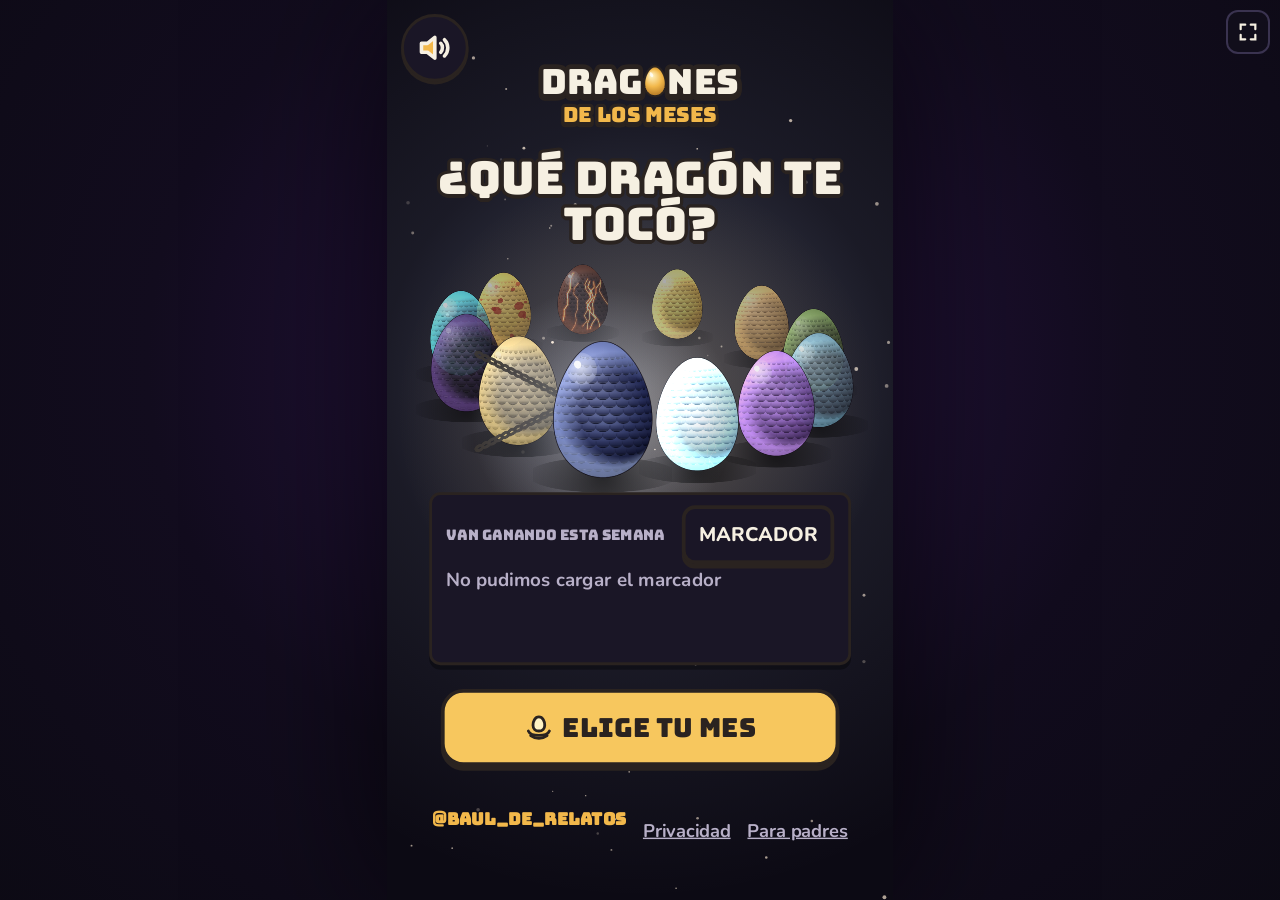
==== juego/index.html @ bd9e28d8 "Ciudad: solo flechas para subir y bajar, sin botón Frases (las frases rápidas están en el chat) Co-A" ====
<!doctype html>
<html lang="es">
<head>
<meta charset="utf-8">
<meta name="viewport" content="width=device-width, initial-scale=1, viewport-fit=cover">
<title>Dragones de los Meses</title>
<meta name="description" content="Tu mes de nacimiento decide tu dragón. Abre tu huevo, forja tu arma y pelea por tu mes.">
<meta name="theme-color" content="#0C0A14">
<meta property="og:title" content="¿Qué dragón te tocó?">
<meta property="og:description" content="Elige tu mes, abre tu huevo y comparte tu dragón.">
<meta property="og:type" content="website">
<meta property="og:url" content="https://baul-de-relatos.vercel.app/juego/">
<meta property="og:image" content="https://baul-de-relatos.vercel.app/juego/vista-previa.png">
<meta property="og:image:width" content="1200">
<meta property="og:image:height" content="630">
<meta name="twitter:card" content="summary_large_image">
<link rel="icon" href="icono.svg" type="image/svg+xml">
<link rel="apple-touch-icon" href="icono-180.png">
<link rel="manifest" href="manifest.webmanifest">
<style>
@font-face{font-family:Bungee;font-weight:400;font-display:swap;src:url([data-uri]) format("woff2")}
@font-face{font-family:Nunito;font-weight:400 900;font-display:swap;src:url([data-uri]) format("woff2")}
:root { --fondo: #0C0A14; --panel: #1A1626; --tinta: #2A2320; --crema: #F6F0E2; --gris: #B8B0C8; --oro: #F2B84B; --ok: #7BE06A; --aviso: #FF6E5A; --acento: #F2B84B; --franja: 0px; }
* { box-sizing: border-box; -webkit-tap-highlight-color: transparent; }
html, body { margin: 0; height: 100%; background: var(--fondo); color: var(--crema); font-family: Nunito, system-ui, sans-serif; overflow: hidden; overscroll-behavior: none; touch-action: manipulation; -webkit-user-select: none; user-select: none; }
#marco { position: fixed; inset: 0 0 var(--franja) 0; display: flex; align-items: center; justify-content: center; gap: 48px; padding: env(safe-area-inset-top) env(safe-area-inset-right) 0 env(safe-area-inset-left); }
#franja { position: fixed; left: 0; right: 0; bottom: 0; height: var(--franja); } /* reservada para la etapa 2 (docs/04 sección 9); hoy vacía */
#escena { position: relative; flex: none; overflow: hidden; background: var(--fondo); }
#lienzo { position: absolute; inset: 0; width: 100%; height: 100%; display: block; }
#ui { position: absolute; left: 0; top: 0; width: 1080px; height: 1920px; transform-origin: 0 0; font-size: 48px; line-height: 1.25; }
.lado { display: none; max-width: 340px; }
@media (min-width: 1024px) {
  #escena { border: 6px solid var(--tinta); border-radius: 28px; box-shadow: 0 0 0 3px #3A3350, 0 30px 80px rgba(0,0,0,.6); }
  .lado { display: block; }
  .lado h1 { font: 400 40px/1.05 Bungee, sans-serif; margin: 0 0 12px; }
  .lado h1 span { color: var(--oro); }
  .lado p { color: var(--gris); font-size: 18px; margin: 8px 0; }
  .lado .web { font: 400 20px Bungee, sans-serif; color: var(--oro); }
}
#gira { display: none; position: fixed; inset: 0; z-index: 9; background: var(--fondo); align-items: center; justify-content: center; font: 400 28px Bungee, sans-serif; text-align: center; padding: 24px; }
@media (orientation: landscape) and (max-height: 480px) and (pointer: coarse) { #gira { display: flex; } }

/* ----- piezas de interfaz (unidades lógicas de 1080 × 1920) ----- */
#ui > * { position: absolute; }
.b { font: 400 56px/1 Bungee, sans-serif; color: var(--tinta); background: var(--oro); border: 8px solid var(--tinta); border-radius: 999px; padding: 34px 56px 30px; box-shadow: 0 10px 0 var(--tinta); cursor: pointer; text-transform: uppercase; display: inline-flex; align-items: center; justify-content: center; gap: 20px; min-height: 144px; white-space: nowrap; }
.b:active, .b.pulsado { transform: translateY(6px); box-shadow: 0 4px 0 var(--tinta); }
.b:focus-visible, .ico:focus-visible, .celda:focus-visible, .nav button:focus-visible, .enlace:focus-visible, .toque:focus-visible { outline: 8px solid #fff; outline-offset: 6px; }
.b.sec { background: var(--panel); color: var(--crema); }
.b.mes { background: var(--acento); }
.b.chico { font-size: 44px; padding: 26px 40px 22px; min-height: 144px; }
.b[disabled] { opacity: .5; }
.b svg { width: 60px; height: 60px; flex: none; }
.b.sec svg { stroke: var(--crema); }
.centro { left: 50%; transform: translateX(-50%); }
.centro:active, .centro.pulsado { transform: translateX(-50%) translateY(6px); }
.fila { left: 60px; right: 60px; display: flex; gap: 28px; justify-content: center; }
.fila .b { flex: 1; padding-left: 20px; padding-right: 20px; }
.titulo { left: 40px; right: 40px; text-align: center; font: 400 96px/1.02 Bungee, sans-serif; text-transform: uppercase; color: var(--crema); -webkit-text-stroke: 14px var(--tinta); paint-order: stroke fill; text-shadow: 0 10px 0 var(--tinta); margin: 0; }
.titulo.med { font-size: 72px; } .titulo.peq { font-size: 56px; -webkit-text-stroke-width: 10px; }
.titulo .oro, .oro { color: var(--oro); } .acento { color: var(--acento); }
.txt { left: 70px; right: 70px; text-align: center; font-weight: 700; text-shadow: 0 3px 0 rgba(0,0,0,.6); }
p.txt { margin: 0; }
.sub { color: var(--gris); }
.enlace { background: none; border: 0; font: 700 48px Nunito, sans-serif; color: var(--gris); text-decoration: underline; cursor: pointer; padding: 24px 28px; min-height: 144px; }
.panel { background: var(--panel); border: 6px solid var(--tinta); border-radius: 24px; padding: 30px 36px; box-shadow: 0 10px 0 rgba(0,0,0,.35); }
.ico { width: 144px; height: 144px; border-radius: 50%; background: var(--panel); border: 6px solid var(--tinta); display: flex; align-items: center; justify-content: center; cursor: pointer; padding: 0; box-shadow: 0 6px 0 var(--tinta); }
.ico svg { width: 76px; height: 76px; stroke: var(--crema); } .ico svg path[fill="currentColor"] { fill: var(--oro); }
.toque { background: none; border: 0; cursor: pointer; padding: 0; border-radius: 40px; }
.aparece { animation: aparece .28s cubic-bezier(.2,1.4,.4,1) both; }
@keyframes aparece { from { opacity: 0; scale: .8; } to { opacity: 1; scale: 1; } }
.late { animation: late 1s ease-in-out infinite; } @keyframes late { 50% { scale: 1.05; } }

/* barra inferior */
.nav { left: 0; right: 0; bottom: 0; height: 190px; display: flex; background: rgba(18,15,28,.96); border-top: 6px solid var(--tinta); }
.nav button { flex: 1; background: none; border: 0; color: var(--gris); font: 400 34px Bungee, sans-serif; display: flex; flex-direction: column; align-items: center; justify-content: center; gap: 8px; cursor: pointer; text-transform: uppercase; }
.nav svg { width: 72px; height: 72px; stroke: var(--gris); } .nav svg path[fill="currentColor"] { fill: #4A4360; }
.nav button.activo { color: var(--oro); } .nav button.activo svg { stroke: var(--tinta); } .nav button.activo svg path[fill="currentColor"] { fill: var(--oro); } .nav button.activo svg path[fill="none"] { stroke: var(--oro); }
.nav button { min-width: 0; font-size: 30px; }

/* estadísticas */
.stats { left: 90px; right: 90px; display: grid; gap: 18px; }
.stat { display: grid; grid-template-columns: 300px 1fr 110px; align-items: center; gap: 20px; font: 400 44px Bungee, sans-serif; }
.stat .pista { height: 44px; background: #0C0A14; border: 5px solid var(--tinta); border-radius: 22px; overflow: hidden; }
.stat .rell { height: 100%; width: 0; background: var(--acento); border-radius: 16px; transform-origin: left center; animation: llenar .4s cubic-bezier(.2,.8,.2,1) both; }
@keyframes llenar { from { transform: scaleX(0); } }
.stat .num { text-align: right; } .stat .ins { color: var(--oro); }

/* marcador */
.lista { left: 40px; right: 40px; display: grid; gap: 8px; }
.fm { display: grid; grid-template-columns: 64px 288px 1fr 170px; align-items: center; gap: 14px; height: 82px; padding: 0 18px; border-radius: 20px; font: 400 40px Bungee, sans-serif; background: rgba(26,22,38,.82); border: 5px solid transparent; }
.fm.mio { border-color: var(--oro); background: #2A2238; box-shadow: 0 0 40px rgba(242,184,75,.35); }
.fm canvas { width: 52px; height: 64px; } .fm .pista { height: 34px; background: #0C0A14; border-radius: 17px; overflow: hidden; }
.fm .rell { height: 100%; width: 0; border-radius: 17px; transition: width .8s cubic-bezier(.2,.8,.2,1); } .fm .pts { text-align: right; }
.fm.pulso { animation: late .5s 1; }

/* cuadrículas */
.grid3 { left: 50px; right: 50px; display: grid; grid-template-columns: repeat(3, 1fr); gap: 22px; }
.celda { position: relative; background: rgba(26,22,38,.9); border: 8px solid #3A3350; border-radius: 26px; padding: 0 0 12px; cursor: pointer; color: var(--crema); font: 400 32px/1.1 Bungee, sans-serif; text-transform: uppercase; display: flex; flex-direction: column; align-items: center; overflow: hidden; min-height: 150px; }
.celda canvas { width: 100%; aspect-ratio: 1; display: block; } .celda.vacia canvas { filter: brightness(0) drop-shadow(0 0 2px #5A5270); opacity: .7; }
.celda .rz { font-size: 28px; padding: 4px 14px; border-radius: 12px; color: #fff; margin-top: 4px; } .celda.vacia .rz { background: none; color: var(--gris); }
.celda .falta { position: absolute; top: 8px; right: 8px; background: var(--oro); color: var(--tinta); font-size: 24px; padding: 4px 12px; border-radius: 12px; }
.celda.uso { box-shadow: 0 0 0 6px var(--oro); }
.pest { left: 50px; right: 50px; display: flex; gap: 20px; } .pest .b { flex: 1; }
.album-grid { max-height: 1190px; overflow: auto; padding: 8px; touch-action: pan-y; }
.album-grid .celda { min-height: 0; }
.album-grid canvas { aspect-ratio: 300 / 220; }

/* hojas (menú, código, probabilidades, privacidad…) */
.velo { inset: 0; background: rgba(6,5,10,.82); z-index: 5; display: flex; align-items: flex-end; }
.hoja { position: relative; width: 100%; max-height: 1700px; background: var(--panel); border-top: 8px solid var(--tinta); border-radius: 48px 48px 0 0; padding: 50px 60px 70px; overflow-y: auto; animation: sube .25s ease-out both; -webkit-user-select: text; user-select: text; }
@keyframes sube { from { translate: 0 100%; } }
.hoja h2 { font: 400 64px/1.05 Bungee, sans-serif; margin: 0 150px 30px 0; text-transform: uppercase; color: var(--oro); }
.hoja h3 { font: 400 44px Bungee, sans-serif; margin: 34px 0 8px; color: var(--crema); text-transform: uppercase; }
.hoja p { margin: 0 0 14px; color: var(--crema); } .hoja .ico { position: absolute; right: 50px; top: 40px; }
.hoja .col { display: grid; gap: 26px; margin-top: 20px; } .hoja .b { width: 100%; }
.hoja table { width: 100%; border-collapse: collapse; font-size: 46px; } .hoja td, .hoja th { padding: 16px 10px; text-align: left; border-bottom: 3px solid #2E2842; } .hoja td:last-child, .hoja th:last-child { text-align: right; font-family: Bungee, sans-serif; }
.hoja .punto { display: inline-block; width: 36px; height: 36px; border-radius: 10px; margin-right: 18px; vertical-align: -4px; border: 4px solid var(--tinta); }
.campo { width: 100%; font: 400 64px Bungee, sans-serif; text-align: center; text-transform: uppercase; padding: 28px; border-radius: 24px; border: 8px solid var(--tinta); background: #0C0A14; color: var(--crema); letter-spacing: 6px; -webkit-user-select: text; user-select: text; }
.campo.txt2 { font: 700 48px Nunito, sans-serif; letter-spacing: 0; text-transform: none; position: absolute; left: 140px; right: 140px; width: auto; padding: 22px; }
.campo::placeholder { color: #6A6280; }
.aviso { left: 60px; right: 60px; text-align: center; font-size: 40px; color: var(--gris); background: rgba(12,10,20,.8); border-radius: 18px; padding: 12px 20px; }
.chip { font: 400 40px Bungee, sans-serif; background: rgba(12,10,20,.78); border: 5px solid var(--tinta); border-radius: 999px; padding: 14px 34px 10px; display: inline-flex; align-items: center; gap: 14px; }
.chip svg { width: 52px; height: 52px; } .chip svg path[fill="currentColor"] { fill: var(--oro); }
/* barra de batalla */
.bbar { left: 70px; right: 70px; height: 110px; background: #0C0A14; border: 8px solid var(--tinta); border-radius: 55px; overflow: hidden; }
.bbar .zona { position: absolute; top: 0; bottom: 0; background: var(--acento); opacity: .9; } .bbar .perf { position: absolute; top: 0; bottom: 0; background: var(--oro); }
.bbar .marca { position: absolute; top: -6px; bottom: -6px; width: 22px; margin-left: -11px; background: var(--crema); border: 5px solid var(--tinta); border-radius: 11px; left: 0; will-change: left; }
.rondas { left: 0; right: 0; display: flex; justify-content: center; gap: 22px; } .rondas i { width: 54px; height: 54px; border-radius: 50%; border: 6px solid var(--tinta); background: var(--panel); }
.rondas i.gana { background: var(--ok); } .rondas i.pierde { background: var(--aviso); } .rondas i.empata { background: var(--gris); }
.combatiente { margin: 0; background: rgba(12,10,20,.72); padding: 14px 22px; border-radius: 18px; font: 400 34px Bungee, sans-serif; }
.combatiente.rival { color: var(--gris); }
.tarjeta-img { height: 800px; border-radius: 24px; box-shadow: 0 12px 38px #0009; -webkit-touch-callout: default; }
a.b { text-decoration: none; }
.b[hidden] { display: none; }
[hidden] { display: none !important; }
.cria-acciones .b, .arena-acciones .b { font-size: 37px; min-width: 0; padding-inline: 12px; white-space: normal; text-align: center; }
.cria-selector { left: 85px; width: 910px; font: 800 47px Nunito, sans-serif; text-transform: none; letter-spacing: 0; }
.compartir-codigo { font: 800 44px Nunito, sans-serif; text-transform: none; letter-spacing: 0; }
.album-vacio { grid-column: 1 / -1; text-align: center; }
.grietas { left: 0; right: 0; display: flex; justify-content: center; gap: 24px; }
.grietas i { width: 56px; height: 56px; border-radius: 14px; rotate: 45deg; border: 6px solid #655471; background: #1A1626; }
.grietas i.lleno { background: var(--acento); border-color: #F6F0E2; box-shadow: 0 0 24px var(--acento); }
.vida-panel, .alerta-arena { left: 75px; right: 75px; border: 6px solid #3A3350; border-radius: 22px; background: #151120ed; padding: 16px 26px; }
.vida-panel > div:first-child { display: flex; justify-content: space-between; gap: 16px; font: 400 38px Bungee, sans-serif; }
.vida-barra { height: 24px; margin-top: 12px; background: #07060D; border-radius: 99px; overflow: hidden; }
.vida-relleno { height: 100%; background: var(--vida-color); transform-origin: left; transition: transform .12s linear; }
.alerta-arena { right: 75px; left: auto; min-width: 390px; max-width: 800px; font: 400 36px Bungee, sans-serif; color: #FF9D8B; }
.alerta-arena div { background: #FF6E5A; height: 12px; margin-top: 12px; transform-origin: left; }
.arena-acciones .en-recarga { opacity: .72; }
.arena-poder:not(:disabled) { background: #E89DFF; box-shadow: 0 10px 0 var(--tinta), 0 0 28px #E89DFF88; }
.sr { width: 1px; height: 1px; overflow: hidden; clip-path: inset(50%); }
.imgplan { inset: 0; z-index: 6; background: rgba(6,5,10,.94); display: flex; flex-direction: column; align-items: center; justify-content: center; gap: 30px; }
.imgplan img { height: 1380px; border-radius: 30px; -webkit-touch-callout: default; -webkit-user-select: auto; user-select: auto; }
@media (prefers-reduced-motion: reduce) { .aparece, .late, .hoja, .fm.pulso, .stat .rell { animation: none; } .fm .rell { transition: none; } }
.guerra-menu { left:76px;right:76px;display:grid;gap:27px;text-align:center;background:#151426d9;border-radius:36px;padding:42px }
.guerra-menu h1 { font:400 76px/1.04 Bungee,sans-serif;color:var(--oro);margin:0 }
.guerra-menu p { margin:0;color:var(--crema) }
.guerra-menu p:empty { display:none }
.guerra-menu .b { white-space:normal }
.guerra-menu { gap:18px }
.guerra-menu p { font-size:43px }
.guerra-grupo { display:grid;grid-template-columns:1fr 1fr;gap:14px }
.guerra-grupo .b { font-size:34px;padding-inline:10px }
.prestigio-boton { font-size:38px;max-width:980px }
.guerra-marcador { left:60px;right:60px;text-align:center;padding:26px;border-radius:30px;background:#0e1735e8;font:400 42px Bungee,sans-serif }
.guerra-aviso { padding:20px;background:#0e1735e8;border-radius:22px }
.guerra-mandos { left:66px;right:66px;display:flex;justify-content:space-between;gap:25px;align-items:center;touch-action:none }
.guerra-mandos > div:last-child { display:grid;grid-template-columns:repeat(2,1fr);gap:14px }
.guerra-mandos .b { font-size:38px;padding:20px;min-width:186px;touch-action:none }
.guerra-mandos .b:nth-child(3) { background:#48649e }
.guerra-mandos .b.guerra-ataque { background:#f6ad64;font-size:32px;padding-inline:10px }
.guerra-joystick { flex:0 0 255px;height:255px;border:8px solid #c8e3fa90;border-radius:50%;display:grid;place-items:center;background:#132044bd;touch-action:none }
.guerra-joystick i { display:grid;place-items:center;width:101px;height:101px;border-radius:50%;background:#a1d9f0;color:#162647;font-style:normal }
.ruleta-nido { justify-self:center;display:grid;place-items:center;width:245px;height:245px;border-radius:50%;border:14px solid var(--oro);background:conic-gradient(#733c93,#294b9b,#256e64,#733c93);font-size:108px }

/* ----- nido: cabecera, tesoro y mejoras ----- */
.hud { left: 0; right: 0; display: flex; justify-content: center; gap: 16px; }
.hud-chip { font-size: 38px; padding: 10px 26px 8px; color: var(--crema); } button.hud-chip { cursor: pointer; }
.hud-chip svg { width: 46px; height: 46px; } .hud-chip b { font-weight: 400; }
.barra-rango { left: 110px; right: 110px; text-align: center; font: 700 40px Nunito, sans-serif; color: var(--crema); text-shadow: 0 3px 0 #000a; }
.barra-rango .pista { height: 22px; background: #0C0A14; border: 4px solid var(--tinta); border-radius: 12px; overflow: hidden; margin-bottom: 6px; }
.barra-rango .rell { height: 100%; background: linear-gradient(90deg, var(--oro), #FFE9A8); transition: width .5s; }
.placa { left: 0; right: 0; display: flex; justify-content: center; align-items: center; gap: 18px; padding: 0 40px; }
.placa-nombre { font: 400 44px/1.05 Bungee, sans-serif; text-transform: uppercase; -webkit-text-stroke: 10px var(--tinta); paint-order: stroke fill; text-align: center; min-width:0 }
.placa .nivel-chip { flex:none }
.nivel-chip { flex: none; font-size: 34px; padding: 8px 22px 5px; background: var(--oro); color: var(--tinta); }
button.nivel-chip { cursor:pointer;border:4px solid #241829 }
button.nivel-chip:focus-visible { outline:6px solid white;outline-offset:4px }
.tesoro { display: flex; align-items: center; gap: 24px; padding: 20px 26px; }
.tesoro-info { flex: 1; min-width: 0; display: grid; gap: 8px; font-size: 40px; }
.tesoro-linea { display: flex; align-items: center; gap: 14px; font: 400 38px Bungee, sans-serif; text-transform: uppercase; }
.tesoro-linea b { margin-left: auto; color: var(--oro); font-weight: 400; white-space: nowrap; } .tesoro-linea svg { width: 52px; height: 52px; } .tesoro-linea svg path[fill="currentColor"] { fill: var(--oro); }
.tesoro .pista { height: 26px; background: #0C0A14; border: 4px solid var(--tinta); border-radius: 14px; overflow: hidden; }
.tesoro .rell { height: 100%; background: linear-gradient(90deg, #FF783C, #F2B84B); transition: width .6s; }
.tesoro .b { flex: none; }
.acc4 { gap: 14px; } .acc4 .b { flex-direction: column; gap: 6px; font-size: 32px; padding: 16px 6px 12px; min-height: 156px; border-radius: 40px; min-width: 0; }
.acc4 .b svg { width: 56px; height: 56px; }
.aviso-punto { position: relative; } .aviso-punto::after { content: ''; position: absolute; top: -10px; right: -4px; width: 30px; height: 30px; border-radius: 50%; background: var(--aviso); border: 6px solid var(--tinta); }
.cuenta-huevo { font-size: 40px; background: none; padding: 0; margin: 0; left: 60px; right: 60px; }
.mejora { display: grid; grid-template-columns: 1fr 380px; gap: 20px; align-items: center; background: #120F1C; border: 5px solid var(--tinta); border-radius: 24px; padding: 20px 24px; }
.mejora h3 { margin: 0 0 6px; } .mejora p { font-size: 40px; color: var(--gris); margin: 0; }
.rangos { display: grid; gap: 8px; } .rangos div { display: flex; justify-content: space-between; padding: 12px 22px 8px; border-radius: 16px; background: #120F1C; color: #7A7290; font: 400 38px Bungee, sans-serif; }
.rangos .hecho { color: var(--crema); } .rangos .actual { background: var(--oro); color: var(--tinta); }
.aporte { white-space: nowrap; margin: 0; left: 20px; right: 20px; text-align: center; font: 400 38px Bungee, sans-serif; color: var(--oro); text-transform: uppercase; }
@media (max-width: 1023px) {
  #marco { align-items: flex-end; }
  #escena::before { content: ''; position: absolute; z-index: 1; left: 0; right: 0; top: 0; height: 2.5%; background: linear-gradient(var(--fondo), transparent); pointer-events: none; }
}
.nido-titulo { left: 190px; right: 190px; font-size: 50px; }

/* ----- jugo: monedas, confeti, textos que flotan ----- */
.moneda, .confeti, .flota { left: 0; top: 0; z-index: 9; pointer-events: none; }
.moneda { width: 46px; height: 46px; margin: -23px; border-radius: 50%; border: 5px solid var(--tinta); background: radial-gradient(circle at 35% 30%, #FFF3C4, #F2B84B 55%, #9A5E14); }
.moneda.brasa { background: radial-gradient(circle at 35% 30%, #FFE0A0, #FF783C 55%, #8A2A0A); }
.confeti { width: 22px; height: 30px; margin: -15px -11px; border-radius: 5px; }
.flota { font: 400 64px/1 Bungee, sans-serif; color: var(--crema); white-space: nowrap; -webkit-text-stroke: 12px var(--tinta); paint-order: stroke fill; }
.flota.oro { color: var(--oro); } .flota.brasa { color: #FF9A4A; }
.hud-chip svg path[fill="currentColor"] { fill: var(--oro); } #hud-brasas svg path[fill="currentColor"] { fill: #FF8A3C; }
button.barra-rango { background: none; border: 0; cursor: pointer; padding: 0; }
.b { transition: filter .15s, scale .12s; } .b:not([disabled]):hover { filter: brightness(1.08); } .b:not([disabled]):active { scale: .97; }
.centro:not([disabled]):active { scale: 1; }
/* ----- ruleta ----- */
.centro-col { justify-items: center; text-align: center; }
.rueda-caja { position: relative; width: 760px; height: 760px; filter: drop-shadow(0 18px 0 #0008); }
.rueda { width: 100%; height: 100%; display: block; will-change: transform; }
.rueda-flecha { position: absolute; left: 50%; top: -26px; width: 0; height: 0; margin-left: -44px; border: 44px solid transparent; border-top: 92px solid var(--crema); filter: drop-shadow(0 6px 0 var(--tinta)); transform-origin: 50% 0; }
.rueda-premio { font: 400 64px/1.1 Bungee, sans-serif; margin: 0 !important; min-height: 70px; }
.rueda-saldo { margin: 0 !important; }
.fragmentos { display: flex; gap: 26px; padding: 14px 0; } .fragmentos i { width: 56px; height: 56px; rotate: 45deg; border-radius: 12px; border: 6px solid #655471; background: #120F1C; transition: background .3s, box-shadow .3s; }
.fragmentos i.lleno { background: #E8DCC0; border-color: var(--oro); box-shadow: 0 0 26px var(--oro); }
/* ----- viajes, regalo, logros ----- */
.hoja .pista { height: 30px; background: #0C0A14; border: 4px solid var(--tinta); border-radius: 16px; overflow: hidden; }
.hoja .pista .rell { height: 100%; background: linear-gradient(90deg, var(--oro), #FFE9A8); transition: width .6s; }
.viaje-pista { position: relative; overflow: visible !important; height: 40px !important; margin: 30px 0 10px; }
.viaje-dragon { position: absolute; top: -34px; right: -10px; width: 90px; height: 90px; display: flex; animation: late 1s ease-in-out infinite; } .viaje-dragon svg path { fill: var(--oro); }
.semana { display: grid; grid-template-columns: repeat(4, 1fr); gap: 14px; }
.dia { display: grid; justify-items: center; gap: 4px; padding: 16px 6px 12px; border-radius: 22px; border: 6px solid #2E2842; background: #120F1C; color: var(--gris); text-align: center; }
.dia b { font: 400 34px Bungee, sans-serif; } .dia small { font-size: 34px; line-height: 1.1; } .dia svg { width: 64px; height: 64px; stroke: var(--gris); }
.dia.hecho { opacity: .45; } .dia.hoy { border-color: var(--oro); color: var(--crema); background: #2A2238; box-shadow: 0 0 34px #F2B84B66; animation: late 1.2s ease-in-out infinite; } .dia.hoy svg path[fill="currentColor"] { fill: var(--oro); } .dia.manana { border-color: #655471; color: var(--crema); }
.dia:last-child { grid-column: span 2; }
.logro { display: grid; grid-template-columns: 1fr 250px; gap: 20px; align-items: center; background: #120F1C; border: 5px solid var(--tinta); border-radius: 24px; padding: 18px 22px; }
.logro h3 { margin: 0 0 4px; font-size: 40px; } .logro p { font-size: 38px; color: var(--gris); margin: 0 0 8px; } .logro .pista { height: 18px; }
.logro.listo { border-color: var(--oro); background: #2A2238; } .logro.hecho { opacity: .55; }
.logro .b { font-size: 38px; padding: 20px 10px 16px; min-height: 120px; } .logro-ok { display: flex; justify-content: center; } .logro-ok svg { width: 90px; height: 90px; } .logro-ok svg path[fill="currentColor"] { fill: var(--ok); }
.reto-pista { height: 34px !important; }
/* ----- arena ----- */
.etapa { left: 50%; translate: -50% 0; font: 400 62px/1 Bungee, sans-serif; text-transform: uppercase; background: var(--panel); border: 8px solid var(--tinta); border-radius: 999px; padding: 20px 50px 14px; white-space: nowrap; box-shadow: 0 8px 0 var(--tinta); }
.etapa.jefe { background: var(--aviso); color: var(--tinta); }
.versus { display: grid; grid-template-columns: 1fr auto 1fr; align-items: center; text-align: center; padding: 18px 26px; }
.versus small { display: block; font-size: 38px; color: var(--gris); } .versus b { font: 400 76px/1 Bungee, sans-serif; color: var(--ok); } .versus .fuerte b { color: var(--aviso); } .versus div:first-child b { color: var(--oro); }
.vs { font: 400 54px Bungee, sans-serif; color: var(--gris); padding: 0 20px; }
.premio-duelo { text-align: center; padding: 30px; } .premio-duelo h2 { font: 400 62px/1.05 Bungee, sans-serif; margin: 0 0 12px; text-transform: uppercase; }
.premio-oro { display: flex; justify-content: center; align-items: center; gap: 12px; font: 400 96px/1 Bungee, sans-serif; color: var(--oro); margin: 0; } .premio-oro svg { width: 96px; height: 96px; } .premio-oro svg path[fill="currentColor"] { fill: var(--oro); }
.premio-duelo .sub { margin: 10px 0 0; font-size: 40px; }
@media (prefers-reduced-motion: reduce) { .dia.hoy, .viaje-dragon { animation: none; } .b { transition: none; } }
.b svg path[fill="currentColor"] { fill: #FFF3C4; } .b.sec svg path[fill="currentColor"] { fill: var(--oro); } .b.sec svg { stroke: var(--crema); }
.b[disabled] svg { opacity: .6; }
.hoja h2 { min-height: 132px; display: flex; align-items: center; }
.dia svg path[fill="currentColor"] { fill: #4A4360; }
.campo-cuenta { font: 700 52px Nunito, sans-serif; letter-spacing: 0; text-transform: none; }

/* ----- arena por turnos ----- */
.intencion { left: 80px; right: 80px; text-align: center; font: 400 44px/1.1 Bungee, sans-serif; text-transform: uppercase; background: #151120f0; border: 6px solid #3A3350; border-radius: 22px; padding: 18px 20px 12px; color: var(--crema); }
.intencion.peligro { border-color: var(--aviso); color: #FF9D8B; animation: late .6s ease-in-out infinite; }
.energia-barra { height: 16px; margin-top: 10px; background: #07060D; border-radius: 99px; overflow: hidden; }
.energia-barra div { height: 100%; background: linear-gradient(90deg, #7B5CFF, #E89DFF); transform-origin: left; transform: scaleX(0); transition: transform .3s; }
.energia-barra.llena div { background: linear-gradient(90deg, #FFD250, #FFF3C4); box-shadow: 0 0 18px #FFD250; }
.elem-chip { display: inline-block; margin-left: 14px; padding: 2px 14px 0; border-radius: 12px; color: #1A1626; font-size: 30px; vertical-align: 4px; }
.elementos { left: 80px; right: 80px; text-align: center; font: 700 40px/1.25 Nunito, sans-serif; color: var(--gris); }
.txt.ok { color: var(--ok); } .txt.mal { color: #FF9D8B; }
.arena-poder[disabled] { background: #3A3350; box-shadow: 0 10px 0 var(--tinta); }
@media (prefers-reduced-motion: reduce) { .intencion.peligro { animation: none; } }
.variantes { display: grid; grid-template-columns: 1fr 1fr; gap: 14px; } .variantes p { grid-column: 1 / -1; margin: 0; }
.variantes .b { font-size: 38px; padding-inline: 14px; white-space: normal; min-height: 120px; }
.ciudad-chat { min-height:240px;max-height:630px;overflow:auto;background:#0e0c18;border-radius:24px;padding:24px 34px }
.ciudad-chat p { margin:0 0 18px;overflow-wrap:anywhere }
.ciudad-chat .enlace { min-height:0;padding:6px 18px;font-size:35px }
.social-fila { display:grid;gap:12px;padding:22px 0;border-bottom:3px solid #ffffff26 }
.ciudad-rumbo { padding:20px;border-radius:28px;background:#181326da;font-size:40px;margin:0;pointer-events:none }
.anillo-portada { touch-action:none;cursor:grab }
.anillo-portada:active { cursor:grabbing }
.portada-podio { display:flex;align-items:center;justify-content:space-between;gap:24px;margin-bottom:8px;font:400 31px Bungee,sans-serif;color:var(--gris) }
.b.portada-marcador { white-space:normal;flex:none;font:800 42px Nunito,sans-serif;min-height:125px;padding:10px 28px;border-radius:28px }
.b.portada-accion { left:115px;right:115px;min-height:164px;padding:20px 32px;border-radius:48px;background:#f7c75e }
.portada-pie { display:flex;justify-content:center;align-items:center;gap:8px;flex-wrap:wrap }
.portada-pie .enlace { font-size:39px }
.productor { display:grid;gap:8px;padding:20px 22px;border-radius:22px;background:#0e0c17 }
.hoja .productor h3 { margin:0 0 4px }
.hoja .productor .b { min-height:120px;white-space:normal;font-size:42px;padding:18px }
.equipo-panel { gap:18px !important }
.hoja .equipo-panel > h3 { margin:12px 0 0;font-size:38px }
.hoja .equipo-panel p { margin:0;font-size:41px;line-height:1.25 }
.hoja .equipo-panel .oro { color:var(--oro) }
.hoja .equipo-panel .equipo-aviso { color:var(--ok);font-size:36px }
.equipo-panel .productor { gap:16px }
.equipo-panel .productor-companero { border-inline-start:8px solid var(--rareza);background:linear-gradient(110deg,#272038,#110e1b) }
.productor-identidad { display:flex;align-items:center;gap:24px }
.productor-retrato { width:156px;height:132px;border-radius:20px;background:radial-gradient(#392954,#151021);flex:none }
.equipo-dragon { display:flex;align-items:center;gap:20px;min-height:134px;width:100%;padding:12px 20px;text-align:left;font:inherit;color:var(--crema);background:#211b32;border:4px solid #443955;border-radius:26px;cursor:pointer }
.equipo-dragon:focus-visible { outline:6px solid var(--oro);outline-offset:3px }
.equipo-dragon-datos { display:grid;gap:4px;flex:1;min-width:0;font:800 44px/1.14 Nunito,sans-serif }
.equipo-dragon-datos small { font-size:34px;color:var(--gris) }
.equipo-dragon-datos .oro { font-size:38px }
.equipo-abrir { font:800 62px/1 Nunito,sans-serif;color:var(--oro) }
.ficha-dragon .ficha-escaparate { position:relative;overflow:hidden;border:4px solid #423754;border-radius:30px }
.ficha-vuelo { display:block;width:100%;height:auto;background:#100d1a }
.b.control-vuelo { width:auto;font:800 34px/1 Nunito,sans-serif;text-transform:none;min-height:92px;padding:10px 22px;white-space:nowrap;border:4px solid #514362;background:#171223e8;color:var(--crema);box-shadow:none }
.b.control-vuelo[aria-pressed=false] { color:#181321;background:var(--oro);border-color:#161020 }
.ficha-escaparate .control-vuelo { position:absolute;bottom:14px;right:16px }
.vuelo-nido { z-index:1 }
.hoja .ficha-dragon { gap:16px;margin-top:0 }
.hoja .ficha-dragon p { margin:0;font-size:38px }
.hoja .ficha-nivel { color:var(--gris) }
.ficha-renta { padding:14px 20px;background:#100d1a;border-radius:18px }
.ficha-renta strong { display:block;color:var(--oro);font:400 46px/1.2 Bungee,sans-serif }
.hoja .ficha-aviso { color:var(--ok) }
.hoja .ficha-aviso:empty { display:none }
.hoja .ficha-historia { padding:12px 12px 0;font-size:36px }
.ficha-historia summary { cursor:pointer;color:var(--crema);min-height:94px;padding:18px 8px }
.album-renta { color:var(--oro);font:800 32px/1.1 Nunito,sans-serif;padding:10px 6px 4px;text-transform:none }
.video-premio { height:850px;width:100%;background:#0c0a14;border-radius:24px;object-fit:contain }
.centro-col progress { width:100%;height:42px;accent-color:var(--oro) }
.nido-huevos .b { font-size:38px;white-space:normal;text-align:center }
.cuenta-huevo { font-size:37px;line-height:1.08 }
.b.guia-equipo { left:170px;right:170px;min-height:57px;padding:5px 15px;border:3px solid #594633;border-radius:19px;font:800 35px/1 Nunito,sans-serif;text-transform:none;color:var(--oro);box-shadow:none }
.b.guia-equipo[hidden] { display:none }
.acc4 .b { white-space:normal;line-height:1.05;text-align:center }
.acc4 .b.flecha { font-size: 72px; line-height: 1; }
.hoja .b { white-space:normal;text-align:center }

/* pantalla completa: sin marco de escritorio, la escena ocupa todo el alto */
.lado { display: none !important; }
#escena { border: 0 !important; border-radius: 0 !important; box-shadow: 0 0 140px rgba(0,0,0,.7) !important; }
#marco { background: radial-gradient(70% 90% at 50% 40%, #2a1446 0%, #120c1e 55%, #0C0A14 100%); }

#pc { position: fixed; top: calc(10px + env(safe-area-inset-top)); right: calc(10px + env(safe-area-inset-right)); z-index: 8; width: 44px; height: 44px; border-radius: 12px; border: 2px solid #3A3350; background: rgba(18,15,28,.85); color: #F6F0E2; display: none; align-items: center; justify-content: center; cursor: pointer; padding: 0; }
#pc svg { width: 22px; height: 22px; }
@media (min-aspect-ratio: 10/16) { #pc { display: flex; } }
</style>
</head>
<body>
<div id="marco">
  <aside class="lado" id="lado-izq"><h1>Dragones<br><span>de los Meses</span></h1><p>Incuba el dragón de tu mes. Reúne un equipo que produzca oro y haz crecer tu nido.</p><p>@baul_de_relatos</p></aside>
  <main id="escena"><canvas id="lienzo" aria-hidden="true"></canvas><div id="ui"></div></main>
  <aside class="lado"><h1>Mejor en<br><span>tu celular</span></h1><p>Ábrelo desde el enlace del perfil de Instagram.</p><p class="web" id="lado-web"></p><p>En la ciudad, usa WASD para volar y Q/E para cambiar de altura.</p></aside>
</div>
<button id="pc" type="button" aria-label="Pantalla completa" title="Pantalla completa"><svg viewBox="0 0 24 24" fill="none" stroke="currentColor" stroke-width="2.4" stroke-linecap="round"><path d="M4 9V4h5M20 9V4h-5M4 15v5h5M20 15v5h-5"/></svg></button>
<script src="pantalla.js" defer></script>
<div id="franja" data-anuncio="juego-franja" aria-hidden="true"></div>
<script src="/ads.js" defer></script>
<div id="gira">Gira tu teléfono</div>
<div id="voz" aria-live="polite" style="position:absolute;width:1px;height:1px;overflow:hidden;clip-path:inset(50%)"></div>
<noscript>Este juego necesita JavaScript.</noscript>
<script>(()=>{var nf=Object.defineProperty;var sf=(e,t)=>{for(var r in t)nf(e,r,{get:t[r],enumerable:!0})};var A=Math.PI*2,la={clamp:(e,t=0,r=1)=>e<t?t:e>r?r:e,lerp:(e,t,r)=>e+(t-e)*r,hash:(e,t=1)=>{let r=Math.sin(e*127.1+t*311.7)*43758.5453123;return r-Math.floor(r)}},W=la.clamp,Ae=la.lerp,G=la.hash,J=e=>(e=e.replace("#",""),[parseInt(e.slice(0,2),16),parseInt(e.slice(2,4),16),parseInt(e.slice(4,6),16)]),k=(e,t=1)=>`rgba(${e[0]|0},${e[1]|0},${e[2]|0},${t})`,ee=(e,t,r)=>[e[0]+(t[0]-e[0])*r,e[1]+(t[1]-e[1])*r,e[2]+(t[2]-e[2])*r],_n=e=>1-Math.pow(1-e,3);var P0=(e,t,r)=>`${r||400} ${e}px ${t==="Bungee"?'Bungee, "Arial Black", Impact, sans-serif':"Nunito, system-ui, sans-serif"}`,ue={W:1080,H:1920,SAFE:{x:60,y:Math.round(1920*.11),w:960,h:Math.round(1920*.67)},measure(e,t,r,o="Bungee",a=400){e.save(),e.font=P0(r,o,a);let n=e.measureText(t).width;return e.restore(),n},text(e,t,r,o,a={}){e.save(),e.font=P0(a.size||40,a.fam||"Bungee",a.weight),e.textAlign=a.align||"left",e.textBaseline="alphabetic",e.lineJoin="round",a.strokeW&&(e.strokeStyle=a.stroke||"#140C18",e.lineWidth=a.strokeW*2,e.strokeText(t,r,o+Math.max(2,a.strokeW*.45)),e.strokeText(t,r,o)),e.fillStyle=a.color||"#F6F0E2",e.fillText(t,r,o),e.restore()}};function vr(e,t,r,o,a,n,s={}){let i=ue.measure(e,t,a,s.fam||"Bungee",s.weight),l=i>n?Math.floor(a*n/i):a;return ue.text(e,t,r,o,{size:l,fam:s.fam||"Bungee",weight:s.weight,color:s.color,align:s.align||"center",stroke:s.stroke||"#140C18",strokeW:s.strokeW===void 0?Math.round(l*.17):s.strokeW}),l}function M0(e){e&&!e.roundRect&&(e.roundRect=function(t,r,o,a,n){n=Math.min(typeof n=="number"?n:n&&n[0]||0,Math.abs(o)/2,Math.abs(a)/2),this.moveTo(t+n,r),this.lineTo(t+o-n,r),this.quadraticCurveTo(t+o,r,t+o,r+n),this.lineTo(t+o,r+a-n),this.quadraticCurveTo(t+o,r+a,t+o-n,r+a),this.lineTo(t+n,r+a),this.quadraticCurveTo(t,r+a,t,r+a-n),this.lineTo(t,r+n),this.quadraticCurveTo(t,r,t+n,r),this.closePath()})}function bt(e,t){if(globalThis.__crearLienzo)return globalThis.__crearLienzo(e,t);let r=document.createElement("canvas");return r.width=e,r.height=t,r}var O0=new Map;function Tn(e,t,r,o){let a=O0.get(e);return a||(a=bt(t,r),o(a.getContext("2d"),t,r),O0.set(e,a)),a}var de={};sf(de,{ARMAS:()=>ki,ARMY:()=>ga,DRAGONS:()=>Ot,EGGS:()=>On,GOLD:()=>Rt,INFO_D:()=>uf,RCOL:()=>L0,SPINE:()=>po,T:()=>ar,VIO:()=>Bt,anvil:()=>ji,aura:()=>te,background:()=>Mn,banner:()=>Ef,bgFor:()=>Oi,blade:()=>zr,bodyDots:()=>Gr,bolt:()=>_r,catmull:()=>qr,cave:()=>Ei,chains:()=>$n,chicken:()=>In,clockRing:()=>Pt,cosmicHead:()=>Nn,cracks:()=>Ci,crystal:()=>jn,devoradorScene:()=>J0,dragon:()=>or,effects:()=>Tr,egg:()=>_i,eggOutline:()=>Pn,embers:()=>Li,fireWing:()=>wi,forge:()=>Mi,gear:()=>Ut,gearWeapon:()=>H0,gem:()=>kt,godChancla:()=>pa,godrays:()=>Nt,grad:()=>ae,grip:()=>Sr,ground:()=>Tf,guard:()=>Ri,hammer:()=>hf,hourglass:()=>fa,kaijuChicken:()=>Dn,levelBadge:()=>pf,metal:()=>Qe,nebulaWing:()=>ha,nest:()=>Ti,origenScene2:()=>Pf,origenSword2:()=>ca,particles:()=>he,pill:()=>Rf,planet:()=>Di,poly:()=>Dt,rarity:()=>Fn,secretBadge:()=>Ii,shards:()=>df,sky:()=>Af,slam:()=>cf,standard:()=>Cf,stoneSword:()=>Pi,streaks:()=>ff,tiempoScene:()=>z0,timeCracks:()=>go,voidTube:()=>Ar,weapon:()=>Ln});var _=(e,t=1)=>la.hash(e,t),F0={SEG:[],ev:{scene:{}},markers:{},MODE:""};var fo=(()=>{let e=[-.55,-.7,.45],t=Math.hypot(...e);return e.map(r=>r/t)})();function qr(e,t){let r=[];for(let o=0;o<e.length-1;o++){let a=e[Math.max(0,o-1)],n=e[o],s=e[o+1],i=e[Math.min(e.length-1,o+2)];for(let l=0;l<t;l++){let u=l/t,d=u*u,c=d*u;r.push([.5*(2*n[0]+(-a[0]+s[0])*u+(2*a[0]-5*n[0]+4*s[0]-i[0])*d+(-a[0]+3*n[0]-3*s[0]+i[0])*c),.5*(2*n[1]+(-a[1]+s[1])*u+(2*a[1]-5*n[1]+4*s[1]-i[1])*d+(-a[1]+3*n[1]-3*s[1]+i[1])*c)])}}return r.push(e[e.length-1]),r}var Dt=(e,t)=>{e.beginPath(),t.forEach((r,o)=>o?e.lineTo(r[0],r[1]):e.moveTo(r[0],r[1])),e.closePath()},Cn=e=>Math.sqrt(Math.max(0,4*e*(1-e)))*(.82+.3*e);function Pn(e,t,r){let o=r*.37,a=[];for(let n=0;n<=60;n++){let s=(1-Math.cos(n/60*Math.PI))/2;a.push([e+o*Cn(s),t-r/2+r*s])}for(let n=60;n>=0;n--){let s=(1-Math.cos(n/60*Math.PI))/2;a.push([e-o*Cn(s),t-r/2+r*s])}return a}var On={enero:{base:"#BFE3F5",dark:"#5E9CC8",glow:[150,240,255],scale:.55,frost:!0,gloss:.9,trans:.75},julio:{base:"#2A2026",dark:"#0C080A",glow:[255,110,40],scale:1,lava:!0,gloss:1,trans:.2},agosto:{base:"#EDC25A",dark:"#9A6A22",glow:[255,190,90],scale:.8,spots:!0,gloss:1,trans:.3}};function _i(e,t,r,o,a,n,s){let i=1+.015*Math.sin(n*5+s);o*=i;let l=o*.37,u=Pn(t,r,o),d=e.createRadialGradient(t,r+o*.48,0,t,r+o*.48,l*1.5);d.addColorStop(0,"rgba(0,0,0,0.65)"),d.addColorStop(1,"rgba(0,0,0,0)"),e.fillStyle=d,e.beginPath(),e.ellipse(t,r+o*.48,l*1.5,l*.35,0,0,A),e.fill(),e.save(),Dt(e,u),e.clip();let c=J(a.base),h=J(a.dark);d=e.createRadialGradient(t-l*.4,r-o*.22,o*.05,t,r,o*.7),d.addColorStop(0,k(ee(c,[255,255,255],.25))),d.addColorStop(.5,k(c)),d.addColorStop(1,k(h)),e.fillStyle=d,e.fillRect(t-l*1.2,r-o*.6,l*2.4,o*1.2),e.save(),e.globalCompositeOperation="lighter",d=e.createRadialGradient(t+l*.1,r+o*.08,0,t,r+o*.05,o*.55),d.addColorStop(0,k(a.glow,.55*a.trans)),d.addColorStop(.6,k(a.glow,.18*a.trans)),d.addColorStop(1,k(a.glow,0)),e.fillStyle=d,e.fillRect(t-l*1.2,r-o*.6,l*2.4,o*1.2),e.restore();let f=15;for(let p=0;p<f;p++){let b=.08+p*(.88/f),y=l*Cn(b),w=r-o/2+o*b,C=o*.88/f,v=11,E=p%2*.5;for(let O=-1;O<=v;O++){let M=-Math.PI/2+(O+E)/v*Math.PI;if(M<=-Math.PI/2||M>=Math.PI/2)continue;let $=t+y*Math.sin(M),U=Math.PI*y/v*Math.cos(M)*1.15,B=C*1.35*(.6+.4*Math.cos(M))*a.scale;if(U<1.5)continue;let fe=[Math.sin(M),(b-.5)*1.2,Math.cos(M)],Z=W(.35+.65*(fe[0]*fo[0]+fe[1]*fo[1]+fe[2]*fo[2]),0,1),oe=ee(ee(h,c,.5+.5*Z),[255,255,255],.12*Z);e.beginPath(),e.moveTo($-U/2,w),e.quadraticCurveTo($-U/2,w+B,$,w+B*1.05),e.quadraticCurveTo($+U/2,w+B,$+U/2,w);let He=e.createLinearGradient($,w,$,w+B);He.addColorStop(0,k(oe,0)),He.addColorStop(.55,k(oe,.55)),He.addColorStop(1,k(ee(h,[0,0,0],.3),.75)),e.fillStyle=He,e.fill(),e.strokeStyle=k(ee(oe,[255,255,255],.5),.35*Z),e.lineWidth=1.2,e.beginPath(),e.moveTo($-U*.42,w+B*.75),e.quadraticCurveTo($,w+B*1,$+U*.42,w+B*.75),e.stroke()}}if(a.spots)for(let p=0;p<16;p++){let b=.15+_(p,3)*.7,y=(_(p,4)-.5)*2.6,w=l*Cn(b),C=t+w*Math.sin(y),v=r-o/2+o*b,E=(8+_(p,5)*16)*Math.cos(y);e.fillStyle="rgba(176,46,34,0.75)",e.beginPath(),e.ellipse(C,v,E,E*.8,_(p,6)*3,0,A),e.fill()}if(a.lava){e.save(),e.globalCompositeOperation="lighter",e.lineCap="round",e.lineJoin="round";for(let p=0;p<7;p++){let b=t+(_(p,7)-.5)*l*1.4,y=r-o*.4+_(p,8)*o*.2,w=[[b,y]];for(let v=0;v<9;v++)b+=(_(p*9+v,9)-.5)*l*.35,y+=o*.075,w.push([b,y]);let C=.7+.3*Math.sin(n*4+p);for(let[v,E,O]of[[14,.25,[255,80,20]],[6,.6,[255,140,40]],[2.2,1,[255,230,150]]])e.strokeStyle=k(O,E*C),e.lineWidth=v,e.beginPath(),w.forEach((M,$)=>$?e.lineTo(M[0],M[1]):e.moveTo(M[0],M[1])),e.stroke()}e.restore()}if(a.frost){for(let p=0;p<420;p++){let b=t+(_(p,11)-.5)*l*2,y=r-o/2+_(p,12)*o,w=_(p,13)*2.4;e.fillStyle=`rgba(255,255,255,${.15+_(p,14)*.5})`,e.fillRect(b,y,w,w)}e.strokeStyle="rgba(255,255,255,0.35)",e.lineWidth=1.4;for(let p=0;p<9;p++){let b=t+(_(p,15)-.5)*l*1.6,y=r-o*.45+_(p,16)*o*.6;e.beginPath(),e.moveTo(b,y);for(let w=0;w<5;w++)b+=(_(p*5+w,17)-.5)*40,y+=18+_(p+w,18)*20,e.lineTo(b,y);e.stroke()}}d=e.createRadialGradient(t-l*.45,r-o*.25,o*.15,t-l*.2,r-o*.1,o*.75),d.addColorStop(0,"rgba(0,0,0,0)"),d.addColorStop(.7,"rgba(0,0,0,0.25)"),d.addColorStop(1,"rgba(0,0,0,0.7)"),e.fillStyle=d,e.fillRect(t-l*1.2,r-o*.6,l*2.4,o*1.2),e.save(),e.globalCompositeOperation="lighter",d=e.createRadialGradient(t+l*.35,r+o*.05,l*.8,t+l*.2,r,l*1.15),d.addColorStop(0,k(a.glow,0)),d.addColorStop(1,k(a.glow,.5*(.4+a.trans))),e.fillStyle=d,e.fillRect(t-l*1.2,r-o*.6,l*2.4,o*1.2),e.restore(),d=e.createRadialGradient(t-l*.42,r-o*.3,0,t-l*.42,r-o*.3,l*.45),d.addColorStop(0,`rgba(255,255,255,${.55*a.gloss})`),d.addColorStop(1,"rgba(255,255,255,0)"),e.fillStyle=d,e.beginPath(),e.ellipse(t-l*.42,r-o*.3,l*.3,o*.12,-.5,0,A),e.fill(),e.fillStyle=`rgba(255,255,255,${.9*a.gloss})`,e.beginPath(),e.ellipse(t-l*.5,r-o*.33,l*.07,o*.03,-.5,0,A),e.fill(),e.restore(),e.strokeStyle="rgba(10,6,12,0.6)",e.lineWidth=2,Dt(e,u),e.stroke()}function Ti(e,t,r,o,a,n){for(let s=0;s<260;s++){let i=_(s+n*300,21)*Math.PI,l=o*(.4+_(s,22)*.6),u=t+Math.cos(i)*l*(_(s,23)>.5?1:-1),d=r+Math.sin(i)*l*.22-4,c=30+_(s,24)*70,h=(_(s,25)-.5)*1.2,f=ee(J("#6A4A28"),J("#D8B070"),_(s,26));e.strokeStyle=k(f,.9),e.lineWidth=2+_(s,27)*2.5,e.beginPath(),e.moveTo(u-Math.cos(h)*c/2,d-Math.sin(h)*c/2),e.quadraticCurveTo(u,d+6,u+Math.cos(h)*c/2,d+Math.sin(h)*c/2),e.stroke()}e.save(),e.globalCompositeOperation="lighter";for(let s=0;s<14;s++){let i=t+(_(s+n,28)-.5)*o*1.6,l=r+(_(s,29)-.3)*22,u=.6+.4*Math.sin(a*6+s),d=e.createRadialGradient(i,l,0,i,l,14);d.addColorStop(0,`rgba(255,170,70,${.8*u})`),d.addColorStop(1,"rgba(255,90,30,0)"),e.fillStyle=d,e.beginPath(),e.arc(i,l,14,0,A),e.fill()}e.restore()}function Ei(e,t){let r=e.createLinearGradient(0,0,0,1920);r.addColorStop(0,"#0B0D16"),r.addColorStop(.55,"#1A1824"),r.addColorStop(1,"#0E0C12"),e.fillStyle=r,e.fillRect(0,0,1080,1920),e.save(),e.globalCompositeOperation="lighter",r=e.createLinearGradient(1080*.55,0,1080*.45,1920*.8),r.addColorStop(0,"rgba(170,190,255,0.28)"),r.addColorStop(1,"rgba(170,190,255,0)"),e.fillStyle=r,e.beginPath(),e.moveTo(1080*.42,0),e.lineTo(1080*.68,0),e.lineTo(1080*.95,1920*.85),e.lineTo(1080*.05,1920*.85),e.closePath(),e.fill();for(let o=0;o<90;o++){let a=1080*.2+_(o,31)*1080*.6+Math.sin(t+o)*10,n=(_(o,32)*1920*.8+t*15)%(1920*.8);e.fillStyle=`rgba(220,230,255,${.2+.4*_(o,33)})`,e.fillRect(a,n,2.5,2.5)}e.restore(),e.fillStyle="#07080D";for(let o=0;o<14;o++){let a=_(o,34)*1080,n=30+_(o,35)*70,s=80+_(o,36)*260;e.beginPath(),e.moveTo(a-n/2,0),e.lineTo(a+n/2,0),e.lineTo(a+_(o,37)*10,s),e.closePath(),e.fill()}r=e.createLinearGradient(0,1920*.62,0,1920),r.addColorStop(0,"#3A3846"),r.addColorStop(1,"#141218"),e.fillStyle=r,e.beginPath(),e.ellipse(1080/2,1920*.74,1080*.62,1920*.13,0,0,A),e.fill(),e.strokeStyle="rgba(255,200,120,0.25)",e.lineWidth=3,e.beginPath(),e.ellipse(1080/2,1920*.74,1080*.5,1920*.1,0,0,A),e.stroke()}var Ot={tormenta:{body:"#4A5668",bodyD:"#1A2030",belly:"#A9B4C2",mem:"#2A3448",bone:"#8A96A8",horn:"#D8DEE8",eye:[140,240,255],rim:[120,220,255],glow:[150,240,255]},volcan:{body:"#2A2224",bodyD:"#0A0607",belly:"#5A3A30",mem:"#3A1A18",bone:"#4A3634",horn:"#1C1416",eye:[255,170,40],rim:[255,110,40],glow:[255,120,40],lava:!0}},po=[[300,300],[370,360],[415,440],[445,530],[490,630],[575,705],[680,760],[790,780],[880,740],[920,660],[890,590],[850,570]],En=[44,46,62,92,96,84,60,42,28,18,10,4];function or(e,t,r,o,a,n,s=!1){let i=v=>[t+v[0]*o,r+v[1]*o],l=Math.sin(n*(s?3.4:2.2))*(s?.34:.08),u=Math.sin(n*3)*3,d=J(a.body),c=J(a.bodyD),h=J(a.belly),f=(v,E,O,M,$)=>{let U=K=>{let le=(K[0]-v[0])*(s?.92+Math.cos(n*3.4)*.08:1),ne=K[1]-v[1],ke=l*($?-1:1);return[v[0]+le*Math.cos(ke)-ne*Math.sin(ke),v[1]+le*Math.sin(ke)+ne*Math.cos(ke)]},B=i(v),fe=i(U(E)),Z=i(U(O)),oe=M.map(K=>i(U(K)));e.beginPath(),e.moveTo(B[0],B[1]),e.lineTo(fe[0],fe[1]),e.lineTo(Z[0],Z[1]);let He=[Z,...oe,i(U([v[0]+40,v[1]+120]))];e.lineTo(oe[0][0],oe[0][1]);for(let K=0;K<oe.length;K++){let le=oe[K],ne=K+1<oe.length?oe[K+1]:i(U([v[0]+60,v[1]+130])),ke=[(le[0]+ne[0])/2+(Z[0]-(le[0]+ne[0])/2)*.28,(le[1]+ne[1])/2+(Z[1]-(le[1]+ne[1])/2)*.28];e.quadraticCurveTo(ke[0],ke[1],ne[0],ne[1])}e.closePath();let pe=J(a.mem),we=e.createLinearGradient(Z[0],Z[1],B[0],B[1]+200*o);we.addColorStop(0,k(ee(pe,[255,255,255],.12),$?.85:.92)),we.addColorStop(1,k(ee(pe,[0,0,0],.35),.95)),e.fillStyle=we,e.fill(),e.save(),e.clip(),e.globalCompositeOperation="lighter";for(let K=0;K<oe.length;K++)for(let le=0;le<4;le++){let ne=oe[K],ke=oe[Math.min(oe.length-1,K+1)],mt=(le+1)/5,$t=[Ae(ne[0],ke[0],mt),Ae(ne[1],ke[1],mt)];e.strokeStyle=k(a.lava?[255,90,30]:a.glow,a.lava?.18:.22+.2*Math.max(0,Math.sin(n*9+K*2+le))),e.lineWidth=2,e.beginPath(),e.moveTo(Z[0],Z[1]),e.quadraticCurveTo((Z[0]+$t[0])/2+20*o,(Z[1]+$t[1])/2,$t[0],$t[1]),e.stroke()}e.restore();let Pe=(K,le,ne,ke)=>{let mt=le[0]-K[0],$t=le[1]-K[1],rr=Math.hypot(mt,$t),Ft=-$t/rr,Lt=mt/rr;e.beginPath(),e.moveTo(K[0]+Ft*ne,K[1]+Lt*ne),e.lineTo(le[0]+Ft*ke,le[1]+Lt*ke),e.lineTo(le[0]-Ft*ke,le[1]-Lt*ke),e.lineTo(K[0]-Ft*ne,K[1]-Lt*ne),e.closePath();let ho=e.createLinearGradient(K[0]+Ft*ne,K[1]+Lt*ne,K[0]-Ft*ne,K[1]-Lt*ne);ho.addColorStop(0,k(ee(J(a.bone),[255,255,255],.3))),ho.addColorStop(1,k(ee(J(a.bone),[0,0,0],.45))),e.fillStyle=ho,e.fill()};Pe(B,fe,22*o,16*o),Pe(fe,Z,16*o,10*o),oe.forEach(K=>Pe(Z,K,7*o,2*o)),e.fillStyle=a.horn,e.beginPath(),e.moveTo(Z[0],Z[1]),e.lineTo(Z[0]-26*o,Z[1]-30*o),e.lineTo(Z[0]+8*o,Z[1]-6*o),e.closePath(),e.fill()};f([520,470],[700,300],[820,120],[[1e3,60],[1010,260],[960,430],[860,540]],!0),f([455,455],[360,250],[300,70],[[110,20],[60,210],[130,380],[260,470]],!1),j0(e,i,o,a,n,"hind");let p=qr(po.map((v,E)=>E<3?[v[0],v[1]+u*(3-E)*.4]:s&&E>5?[v[0]+Math.sin(n*2.3-E*.6)*(E-5)*3,v[1]+Math.sin(n*2.6-E*.5)*(E-5)*7]:v),10),b=p.map((v,E)=>{let O=E/(p.length-1)*(En.length-1),M=Math.floor(O),$=Math.min(En.length-1,M+1);return Ae(En[M],En[$],O-M)}),y=p.map((v,E)=>{let O=p[Math.max(0,E-1)],M=p[Math.min(p.length-1,E+1)],$=M[0]-O[0],U=M[1]-O[1],B=Math.hypot($,U)||1;return[U/B,-$/B]}),w=9;for(let v=0;v<p.length-1;v++)for(let E=0;E<w;E++){let O=-1+2*E/w,M=-1+2*(E+1)/w,$=(O+M)/2,U=[[p[v],y[v],b[v]],[p[v+1],y[v+1],b[v+1]]],B=(ne,ke)=>i([U[ne][0][0]+U[ne][1][0]*U[ne][2]*ke,U[ne][0][1]+U[ne][1][1]*U[ne][2]*ke]),fe=Math.sqrt(Math.max(0,1-$*$)),Z=[y[v][0]*$,y[v][1]*$,fe],oe=W(.18+.82*Math.max(0,Z[0]*fo[0]+Z[1]*fo[1]+Z[2]*fo[2])),pe=$>.45?ee(ee(h,[0,0,0],.5),h,oe):ee(c,ee(d,[255,255,255],.15),oe);e.fillStyle=k(pe),e.beginPath();let we=B(0,O),Pe=B(1,O),K=B(1,M),le=B(0,M);e.moveTo(we[0],we[1]),e.lineTo(Pe[0],Pe[1]),e.lineTo(K[0],K[1]),e.lineTo(le[0],le[1]),e.closePath(),e.fill(),e.strokeStyle=k(pe),e.lineWidth=1.2,e.stroke()}let C=[];for(let v=0;v<p.length;v++)C.push(i([p[v][0]-y[v][0]*b[v],p[v][1]-y[v][1]*b[v]]));for(let v=p.length-1;v>=0;v--)C.push(i([p[v][0]+y[v][0]*b[v],p[v][1]+y[v][1]*b[v]]));e.save(),Dt(e,C),e.clip();for(let v=2;v<p.length-1;v+=1)for(let E=-6;E<=6;E++){let O=(E+v%2*.5)/7;if(Math.abs(O)>.98)continue;let M=i([p[v][0]+y[v][0]*b[v]*O,p[v][1]+y[v][1]*b[v]*O]),$=b[v]*o*.17*Math.sqrt(1-O*O)+1;O>.45||(e.strokeStyle="rgba(0,0,0,0.35)",e.lineWidth=1.3,e.beginPath(),e.arc(M[0],M[1],$,.2,Math.PI-.2),e.stroke(),e.strokeStyle="rgba(255,255,255,0.08)",e.beginPath(),e.arc(M[0],M[1]-1.5,$,.6,Math.PI-.6),e.stroke())}for(let v=3;v<p.length-8;v+=2){let E=i([p[v][0]+y[v][0]*b[v]*.42,p[v][1]+y[v][1]*b[v]*.42]),O=i([p[v][0]+y[v][0]*b[v],p[v][1]+y[v][1]*b[v]]);e.strokeStyle="rgba(0,0,0,0.4)",e.lineWidth=2.2,e.beginPath(),e.moveTo(E[0],E[1]),e.lineTo(O[0],O[1]),e.stroke()}if(a.lava){e.globalCompositeOperation="lighter",e.lineCap="round";for(let v=0;v<16;v++){let E=6+Math.floor(_(v,41)*(p.length-30)),O=(_(v,42)-.6)*1.2,M=i([p[E][0]+y[E][0]*b[E]*O,p[E][1]+y[E][1]*b[E]*O]),$=[M];for(let B=0;B<5;B++)M=[M[0]+(_(v*5+B,43)-.5)*40*o,M[1]+(_(v*5+B,44)-.3)*40*o],$.push(M);let U=.75+.25*Math.sin(n*3+v);for(let[B,fe,Z]of[[12,.25,[255,70,20]],[5,.6,[255,140,40]],[2,1,[255,230,160]]])e.strokeStyle=k(Z,fe*U),e.lineWidth=B*o,e.beginPath(),$.forEach((oe,He)=>He?e.lineTo(oe[0],oe[1]):e.moveTo(oe[0],oe[1])),e.stroke()}}e.restore();for(let v=4;v<p.length-3;v+=4){let E=b[v]*.55+6,O=p[v],M=y[v],$=i([O[0]-M[0]*b[v]*.95-(p[v+1][0]-p[v-1][0])*.8,O[1]-M[1]*b[v]*.95-(p[v+1][1]-p[v-1][1])*.8]),U=i([O[0]-M[0]*b[v]*.95+(p[v+1][0]-p[v-1][0])*.8,O[1]-M[1]*b[v]*.95+(p[v+1][1]-p[v-1][1])*.8]),B=i([O[0]-M[0]*(b[v]+E)+(p[v+1][0]-p[v-1][0])*1.4,O[1]-M[1]*(b[v]+E)+(p[v+1][1]-p[v-1][1])*1.4]),fe=e.createLinearGradient($[0],$[1],B[0],B[1]);fe.addColorStop(0,k(c)),fe.addColorStop(1,a.horn),e.fillStyle=fe,e.beginPath(),e.moveTo($[0],$[1]),e.quadraticCurveTo(($[0]+B[0])/2,($[1]+B[1])/2-4,B[0],B[1]),e.lineTo(U[0],U[1]),e.closePath(),e.fill()}e.save(),e.globalCompositeOperation="lighter",e.strokeStyle=k(a.rim,.55),e.lineWidth=3.5,e.shadowColor=k(a.rim,1),e.shadowBlur=18,e.beginPath();for(let v=0;v<p.length;v++){let E=i([p[v][0]-y[v][0]*b[v],p[v][1]-y[v][1]*b[v]]);v?e.lineTo(E[0],E[1]):e.moveTo(E[0],E[1])}e.stroke(),e.restore(),j0(e,i,o,a,n,"front"),lf(e,i,o,a,n,p[0])}function j0(e,t,r,o,a,n){let s=J(o.body),i=J(o.bodyD),l=(d,c,h,f,p)=>{let b=t(d),y=t(c),w=y[0]-b[0],C=y[1]-b[1],v=Math.hypot(w,C),E=-C/v,O=w/v;e.beginPath(),e.moveTo(b[0]+E*h*r,b[1]+O*h*r),e.quadraticCurveTo((b[0]+y[0])/2+E*h*r*1.2,(b[1]+y[1])/2+O*h*r*1.2,y[0]+E*f*r,y[1]+O*f*r),e.lineTo(y[0]-E*f*r,y[1]-O*f*r),e.quadraticCurveTo((b[0]+y[0])/2-E*h*r*1.1,(b[1]+y[1])/2-O*h*r*1.1,b[0]-E*h*r,b[1]-O*h*r),e.closePath();let M=e.createLinearGradient(b[0]+E*h*r,b[1]+O*h*r,b[0]-E*h*r,b[1]-O*h*r);M.addColorStop(0,k(ee(s,[255,255,255],.12*p))),M.addColorStop(.5,k(s)),M.addColorStop(1,k(i)),e.fillStyle=M,e.fill(),e.strokeStyle="rgba(0,0,0,0.35)",e.lineWidth=1.5,e.stroke()},u=(d,c)=>{let h=t(d);for(let f=-1;f<=1;f++){let p=c+f*.45;e.fillStyle=o.horn,e.beginPath(),e.moveTo(h[0]+Math.cos(p-1.5)*8*r,h[1]+Math.sin(p-1.5)*8*r),e.quadraticCurveTo(h[0]+Math.cos(p)*30*r,h[1]+Math.sin(p)*30*r-6*r,h[0]+Math.cos(p)*42*r,h[1]+Math.sin(p)*42*r+6*r),e.lineTo(h[0]+Math.cos(p+1.5)*8*r,h[1]+Math.sin(p+1.5)*8*r),e.closePath(),e.fill()}};if(n==="hind")l([600,690],[520,820],70,34,1),l([520,820],[560,930],32,20,.6),u([560,935],2.6),l([680,740],[700,860],40,22,.3),l([700,860],[660,945],22,14,.2),u([660,948],2.4);else{let d=Math.sin(a*2)*6;l([430,520],[330,560+d],40,24,1),l([330,560+d],[250,500+d],24,16,1),u([248,498+d],-2.6),l([470,560],[420,650],32,20,.4),l([420,650],[360,690],20,13,.4),u([356,692],2.9)}}function lf(e,t,r,o,a,n){let s=J(o.body),i=J(o.bodyD),l=.75+.25*Math.sin(a*2.5),u=n[0],d=n[1],c=(C,v)=>t([u+C,d+v]),h=(C,v)=>{let E=qr(C.map(([U,B])=>[u+U,d+B]),8),O=[],M=[];for(let U=0;U<E.length;U++){let B=E[Math.max(0,U-1)],fe=E[Math.min(E.length-1,U+1)],Z=fe[0]-B[0],oe=fe[1]-B[1],He=Math.hypot(Z,oe)||1,pe=v*(1-U/(E.length-1));O.push(t([E[U][0]-oe/He*pe,E[U][1]+Z/He*pe])),M.unshift(t([E[U][0]+oe/He*pe,E[U][1]-Z/He*pe]))}Dt(e,[...O,...M]);let $=e.createLinearGradient(O[0][0],O[0][1],O[O.length-1][0],O[O.length-1][1]);$.addColorStop(0,k(i)),$.addColorStop(1,o.horn),e.fillStyle=$,e.fill();for(let U=2;U<O.length-2;U+=2)e.strokeStyle="rgba(0,0,0,0.25)",e.lineWidth=1.5,e.beginPath(),e.moveTo(O[U][0],O[U][1]),e.lineTo(M[M.length-1-U][0],M[M.length-1-U][1]),e.stroke()};h([[-20,-40],[30,-100],[100,-130],[150,-120]],16),h([[-50,-30],[-10,-90],[50,-135],[95,-150]],13);let f=[[-10,10],[-60,30+40*l],[-140,50+70*l],[-175,55+78*l],[-150,40+60*l],[-60,30],[0,30]];e.fillStyle="#3A0E12",Dt(e,[c(-20,-5),c(-175,-15),...f.slice(1,5).map(([C,v])=>c(C,v)),c(-10,25)]),e.fill(),e.save(),e.globalCompositeOperation="lighter";let p=e.createRadialGradient(...c(-110,25+20*l),0,...c(-110,25+20*l),70*r);p.addColorStop(0,k(o.glow,.8)),p.addColorStop(1,k(o.glow,0)),e.fillStyle=p,e.beginPath(),e.arc(...c(-110,25+20*l),70*r,0,A),e.fill(),e.restore(),e.fillStyle="#EDE6D6";for(let C=0;C<7;C++){let v=-40-C*19,E=c(v,-2),O=c(v-9,-2),M=c(v-4.5,16);e.beginPath(),e.moveTo(...E),e.lineTo(...O),e.lineTo(...M),e.closePath(),e.fill()}for(let C=0;C<6;C++){let v=(C+1)/7,E=Ae(-40,-160,v),O=Ae(30+40*l,50+74*l,v),M=c(E,O),$=c(E-9,O),U=c(E-4.5,O-15);e.beginPath(),e.moveTo(...M),e.lineTo(...$),e.lineTo(...U),e.closePath(),e.fill()}let b=e.createLinearGradient(...c(0,20),...c(0,120));b.addColorStop(0,k(s)),b.addColorStop(1,k(i)),e.fillStyle=b,Dt(e,[c(-10,20),c(-60,32+40*l),c(-140,52+70*l),c(-178,58+78*l),c(-176,72+80*l),c(-130,78+72*l),c(-50,70+30*l),c(10,50)]),e.fill();let y=[c(40,-40),c(-10,-62),c(-70,-55),c(-130,-40),c(-185,-30),c(-200,-16),c(-190,-2),c(-130,0),c(-40,2),c(20,30),c(50,10)];b=e.createLinearGradient(...c(-80,-70),...c(-80,10)),b.addColorStop(0,k(ee(s,[255,255,255],.22))),b.addColorStop(.55,k(s)),b.addColorStop(1,k(i)),e.fillStyle=b,e.beginPath(),e.moveTo(...y[0]);for(let C=1;C<y.length;C++){let v=y[C-1],E=y[C];e.quadraticCurveTo(v[0],v[1],(v[0]+E[0])/2,(v[1]+E[1])/2)}e.closePath(),e.fill(),e.strokeStyle="rgba(0,0,0,0.45)",e.lineWidth=2,e.stroke();for(let C=0;C<18;C++){let v=c(-30-C*8.5,-48+Math.abs(C-9)*.6+C%2*6);e.strokeStyle="rgba(0,0,0,0.3)",e.lineWidth=1.2,e.beginPath(),e.arc(v[0],v[1],5*r,.2,Math.PI-.2),e.stroke()}e.fillStyle=k(ee(i,[0,0,0],.3)),Dt(e,[c(-30,-52),c(-95,-58),c(-60,-40)]),e.fill(),e.fillStyle="#0A0608",e.beginPath(),e.ellipse(...c(-178,-22),7*r,4*r,-.3,0,A),e.fill();let w=c(-70,-36);e.save(),e.globalCompositeOperation="lighter",b=e.createRadialGradient(w[0],w[1],0,w[0],w[1],40*r),b.addColorStop(0,k(o.eye,.9)),b.addColorStop(1,k(o.eye,0)),e.fillStyle=b,e.beginPath(),e.arc(w[0],w[1],40*r,0,A),e.fill(),e.restore(),e.fillStyle=k(o.eye),e.beginPath(),e.ellipse(w[0],w[1],14*r,8*r,-.25,0,A),e.fill(),e.fillStyle="#050304",e.beginPath(),e.ellipse(w[0],w[1],2.6*r,7*r,-.25,0,A),e.fill(),e.fillStyle="rgba(255,255,255,0.9)",e.beginPath(),e.arc(w[0]-5*r,w[1]-3*r,2.2*r,0,A),e.fill();for(let C=0;C<4;C++){let v=c(10+C*4,40+C*12),E=c(60+C*10,60+C*18);e.fillStyle=o.horn,e.beginPath(),e.moveTo(...v),e.lineTo(...E),e.lineTo(v[0],v[1]+10*r),e.closePath(),e.fill()}}Object.assign(On,{febrero:{base:"#7A52A8",dark:"#2E1848",glow:[220,170,255],scale:.7,gloss:1,trans:.5,crystals:!0},marzo:{base:"#5A687C",dark:"#1E2634",glow:[140,230,255],scale:.9,gloss:.8,trans:.4,veins:[170,230,255]},abril:{base:"#5E7040",dark:"#1E2814",glow:[190,255,140],scale:1,gloss:.4,trans:.3,moss:!0},mayo:{base:"#D2A464",dark:"#7A5228",glow:[255,210,120],scale:.6,gloss:.4,trans:.3},junio:{base:"#E8B840",dark:"#8A5A12",glow:[255,240,170],scale:.8,gloss:1,trans:.6},septiembre:{base:"#3A7A9A",dark:"#0E2436",glow:[100,255,220],scale:.7,gloss:1,trans:.6},octubre:{base:"#1E1A28",dark:"#060508",glow:[180,110,255],scale:1,gloss:.3,trans:.3},noviembre:{base:"#A89A80",dark:"#3A3228",glow:[255,210,80],scale:1,gloss:.3,trans:.25,chains:!0},diciembre:{base:"#1A2050",dark:"#04061A",glow:[200,220,255],scale:.7,gloss:1,trans:.5,stars:!0}});Object.assign(Ot,{escarcha:{body:"#A8C8DC",bodyD:"#3A6A8A",belly:"#E6F4FA",mem:"#9FD0EA",bone:"#DCEAF2",horn:"#F2FAFF",eye:[160,245,255],rim:[180,240,255],glow:[180,245,255]},bosque:{body:"#4A6236",bodyD:"#16200E",belly:"#A8A070",mem:"#3A5A2A",bone:"#6A5232",horn:"#8A6A42",eye:[200,255,120],rim:[170,255,110],glow:[190,255,130]},sombra:{body:"#1E1A26",bodyD:"#040306",belly:"#2E2838",mem:"#140F1C",bone:"#2A2434",horn:"#3A3048",eye:[200,120,255],rim:[170,90,255],glow:[190,110,255],dots:[170,90,255]},abismo:{body:"#2A5A78",bodyD:"#08182A",belly:"#7AB8B0",mem:"#1E4A62",bone:"#5A8A9A",horn:"#B8E0E0",eye:[110,255,220],rim:[90,255,220],glow:[110,255,230],dots:[110,255,220]},amatista:{body:"#7A50B0",bodyD:"#24123E",belly:"#C8A8F0",mem:"#6A40A0",bone:"#B890E8",horn:"#F0DCFF",eye:[255,210,255],rim:[220,170,255],glow:[230,180,255]},sol:{body:"#D8A030",bodyD:"#6A3A08",belly:"#FFE6A0",mem:"#E8A830",bone:"#F0C860",horn:"#FFF4C8",eye:[255,250,200],rim:[255,230,140],glow:[255,240,170]},desierto:{body:"#C89A5A",bodyD:"#5A3A18",belly:"#EED8A8",mem:"#A87A40",bone:"#D8B47A",horn:"#3A2A18",eye:[255,200,60],rim:[255,200,120],glow:[255,210,120]},estelar:{body:"#18205A",bodyD:"#02041A",belly:"#3A4A9A",mem:"#141A50",bone:"#4A5AB0",horn:"#E8F0FF",eye:[255,255,255],rim:[160,190,255],glow:[210,225,255],dots:[255,255,255]}});var uf={marzo:{d:"tormenta",name:"DRAG\xD3N DE TORMENTA",r:"LEGENDARIO"},enero:{d:"escarcha",name:"DRAG\xD3N DE ESCARCHA",r:"\xC9PICO"},julio:{d:"volcan",name:"DRAG\xD3N DE VOLC\xC1N",r:"\xC9PICO"},abril:{d:"bosque",name:"DRAG\xD3N DEL BOSQUE",r:"RARO"},octubre:{d:"sombra",name:"DRAG\xD3N DE SOMBRA",r:"LEGENDARIO"},agosto:{d:null,name:"UNA GALLINA",r:"COM\xDAN"},septiembre:{d:"abismo",name:"DRAG\xD3N DEL ABISMO",r:"\xC9PICO"},febrero:{d:"amatista",name:"DRAG\xD3N DE AMATISTA",r:"RARO"},junio:{d:"sol",name:"DRAG\xD3N DEL SOL",r:"LEGENDARIO"},mayo:{d:"desierto",name:"DRAG\xD3N DEL DESIERTO",r:"RARO"},diciembre:{d:"estelar",name:"DRAG\xD3N ESTELAR",r:"M\xCDTICO"},noviembre:{d:null,name:"???",r:"???"}},L0={COM\u00DAN:"#9A9AA4",RARO:"#3A8AF0",\u00C9PICO:"#A04AF0",LEGENDARIO:"#F0B030",M\u00CDTICO:"#FF5AD0","???":"#141018"},D0=F0,o1=D0.SEG,a1=D0.ev;var ua=e=>1-Math.pow(1-e,3),da=e=>1+2.7*Math.pow(e-1,3)+1.7*Math.pow(e-1,2);function ae(e,t,r,o){let a=e.createLinearGradient(0,0,0,1920);a.addColorStop(0,t),a.addColorStop(.6,r),a.addColorStop(1,o),e.fillStyle=a,e.fillRect(-100,-100,1280,2120)}function _r(e,t,r,o,a,n,s,i=5){e.save(),e.globalCompositeOperation="lighter",e.beginPath(),e.moveTo(t,r);for(let l=1;l<=12;l++){let u=l/12;e.lineTo(Ae(t,o,u)+(_(n*13+l,55)-.5)*70*(1-Math.abs(u-.5)),Ae(r,a,u))}e.strokeStyle=k(s,.95),e.lineWidth=i,e.stroke(),e.strokeStyle=k(s,.3),e.lineWidth=i*5,e.stroke(),e.restore()}function Mn(e,t,r){if(t==="tormenta")ae(e,"#05080F","#18243A","#0A0E18"),N0(e,r,[60,80,110]),r*1.7%1<.12&&_r(e,150+_(Math.floor(r*1.7),5)*700,0,300+_(Math.floor(r*1.7),6)*500,1200,Math.floor(r*1.7),[200,240,255]);else if(t==="volcan")B0(e,r);else if(t==="escarcha"){ae(e,"#0A1830","#3A6A90","#C8E4F0");for(let o=0;o<7;o++)e.fillStyle=`rgba(220,240,255,${.25+o*.05})`,e.beginPath(),e.moveTo(o*180-100,1920),e.lineTo(o*180-20,1920*(.55+_(o,1)*.15)),e.lineTo(o*180+60,1920),e.fill()}else if(t==="bosque"){ae(e,"#0A140A","#1E3A1A","#0A120A");for(let o=0;o<9;o++){let a=_(o,71)*1080,n=60+_(o,72)*90;e.fillStyle=`rgba(10,20,10,${.6+_(o,73)*.4})`,e.fillRect(a-n/2,0,n,1920)}Nt(e,r,[200,255,160],.18)}else if(t==="sombra")ae(e,"#020104","#140A20","#020104");else if(t==="abismo")ae(e,"#03243A","#04142A","#01060E"),Nt(e,r,[120,230,255],.2);else if(t==="amatista"){ae(e,"#0E0618","#2A1440","#0A0410");for(let o=0;o<14;o++)jn(e,_(o,81)*1080,1920*(.6+_(o,82)*.4),60+_(o,83)*140,(_(o,84)-.5)*.8,[180,120,255],.5)}else if(t==="sol")ae(e,"#FFDC80","#E88A20","#5A2A08"),Nt(e,r,[255,250,210],.35);else if(t==="desierto"){ae(e,"#E8A050","#C87838","#5A3A1A"),e.fillStyle="#9A6A38";for(let o=0;o<3;o++)e.beginPath(),e.moveTo(-100,1920),e.quadraticCurveTo(1080*(.3+o*.2),1920*(.6+o*.08),1180,1920*(.75+o*.05)),e.lineTo(1180,1920),e.fill()}else t==="estelar"&&(ae(e,"#020210","#0A0A30","#02020A"),U0(e,r))}function N0(e,t,r){for(let o=0;o<22;o++){let a=(_(o,51)*1080+t*20*(.5+_(o,59)))%1480-200,n=_(o,52)*1920*.7,s=140+_(o,53)*260,i=e.createRadialGradient(a,n,0,a,n,s);i.addColorStop(0,k(r,.25+.2*_(o,54))),i.addColorStop(1,k(r,0)),e.fillStyle=i,e.beginPath(),e.arc(a,n,s,0,A),e.fill()}}function Nt(e,t,r,o){e.save(),e.globalCompositeOperation="lighter";for(let a=0;a<7;a++){let n=1080*(.1+a*.14)+Math.sin(t*.5+a)*40,s=e.createLinearGradient(n,0,n+200,1920);s.addColorStop(0,k(r,o)),s.addColorStop(1,k(r,0)),e.fillStyle=s,e.beginPath(),e.moveTo(n,-50),e.lineTo(n+70,-50),e.lineTo(n+380,1920),e.lineTo(n+180,1920),e.closePath(),e.fill()}e.restore()}function jn(e,t,r,o,a,n,s){e.save(),e.translate(t,r),e.rotate(a);let i=e.createLinearGradient(-o*.2,0,o*.2,0);i.addColorStop(0,k(ee(n,[255,255,255],.4),s)),i.addColorStop(.5,k(n,s)),i.addColorStop(1,k(ee(n,[0,0,0],.5),s)),e.fillStyle=i,e.beginPath(),e.moveTo(-o*.18,0),e.lineTo(-o*.18,-o*.7),e.lineTo(0,-o),e.lineTo(o*.18,-o*.7),e.lineTo(o*.18,0),e.closePath(),e.fill(),e.strokeStyle=k([255,255,255],.35*s),e.lineWidth=2,e.beginPath(),e.moveTo(0,-o),e.lineTo(0,0),e.stroke(),e.restore()}function U0(e,t){for(let o=0;o<260;o++){let a=_(o,91)*1080,n=_(o,92)*1920,s=_(o,93)*2.6+.5;e.fillStyle=`rgba(255,255,255,${.3+.7*Math.abs(Math.sin(t*2+o))})`,e.fillRect(a,n,s,s)}e.save(),e.globalCompositeOperation="lighter",e.translate(1080*.6,1920*.35),e.rotate(t*.15);for(let o=0;o<500;o++){let a=_(o,94)*3*A,n=o/500*520,s=Math.cos(a/3+n*.01)*n,i=Math.sin(a/3+n*.01)*n*.45;e.fillStyle=`rgba(${170+_(o,95)*85},${150+_(o,96)*80},255,${.5*(1-n/520)})`,e.fillRect(s,i,2.2,2.2)}let r=e.createRadialGradient(0,0,0,0,0,160);r.addColorStop(0,"rgba(255,230,255,0.6)"),r.addColorStop(1,"rgba(160,120,255,0)"),e.fillStyle=r,e.beginPath(),e.arc(0,0,160,0,A),e.fill(),e.restore()}function B0(e,t){ae(e,"#120608","#4A1210","#2A0A08"),e.fillStyle="#140A0A",e.beginPath(),e.moveTo(-100,1920*.85),e.lineTo(1080*.35,1920*.5),e.lineTo(1080*.55,1920*.5),e.lineTo(1180,1920*.88),e.lineTo(1180,1920),e.lineTo(-100,1920),e.closePath(),e.fill(),e.save(),e.globalCompositeOperation="lighter";let r=e.createRadialGradient(1080*.45,1920*.5,0,1080*.45,1920*.5,450);r.addColorStop(0,"rgba(255,120,40,0.65)"),r.addColorStop(1,"rgba(255,60,20,0)"),e.fillStyle=r,e.fillRect(0,0,1080,1920);for(let o=0;o<4;o++){e.strokeStyle="rgba(255,110,30,0.7)",e.lineWidth=6,e.beginPath();let a=1080*.42+o*20,n=1920*.52;e.moveTo(a,n);for(let s=0;s<10;s++)a+=(_(o*10+s,66)-.4)*60,n+=40,e.lineTo(a,n);e.stroke()}e.restore()}var kn=[-40+125*1.12,520+335*1.12];function he(e,t,r,o,a){for(let n=0;n<t;n++)a(n,_(n,r),_(n,r+1),_(n,r+2))}function Tr(e,t,r,o,a){e.save(),e.globalCompositeOperation="lighter";let n=W((a-.35)/.25)*(t==="sombra"?.7:1);n>0&&he(e,140,201,o,(i,l,u,d)=>{let c=(o*1.6+l)%1,h=2.35+(u-.5)*.55*(.4+c),f=c*900,p=kn[0]+Math.cos(h)*f,b=kn[1]+Math.sin(h)*f*.9,y=6+c*46,w=c<.25?[255,255,240]:r.glow;e.fillStyle=k(w,n*.5*(1-c)),e.beginPath(),e.arc(p,b,y,0,A),e.fill()}),({tormenta:()=>{for(let i=0;i<4;i++){let l=Math.floor(o*12+i*3),u=[200+_(l,1)*700,500+_(l,2)*700],d=[u[0]+(_(l,3)-.5)*300,u[1]+(_(l,4)-.5)*300];_r(e,u[0],u[1],d[0],d[1],l,[150,230,255],3)}he(e,60,211,o,(i,l,u)=>{e.fillStyle="rgba(200,240,255,0.8)",e.fillRect(l*1080+Math.sin(o*9+i)*8,(u*1920+o*300)%1920,2,8)})},escarcha:()=>he(e,160,221,o,(i,l,u,d)=>{let c=(u*1920+o*(80+d*120))%1920,h=l*1080+Math.sin(o+i)*30;e.fillStyle=`rgba(230,245,255,${.5+.5*d})`,e.beginPath(),e.arc(h,c,1.5+d*3.5,0,A),e.fill()}),volcan:()=>he(e,140,231,o,(i,l,u,d)=>{let c=1920-(u*1920+o*(120+d*200))%1920,h=l*1080+Math.sin(o*2+i)*25;e.fillStyle=`rgba(255,${120+d*110},40,${.6+.4*d})`,e.fillRect(h,c,3+d*3,3+d*3)}),bosque:()=>he(e,70,241,o,(i,l,u,d)=>{let c=(u*1920+o*90)%1920,h=(l*1080+o*60+Math.sin(o*2+i)*60)%1080;e.save(),e.translate(h,c),e.rotate(o*2+i),e.fillStyle=`rgba(${120+d*80},${200+d*55},90,0.8)`,e.beginPath(),e.ellipse(0,0,10,4,0,0,A),e.fill(),e.restore(),e.fillStyle="rgba(220,255,150,0.6)",e.fillRect((l*977+o*20)%1080,(d*1920-o*30+1920)%1920,3,3)}),sombra:()=>{e.globalCompositeOperation="source-over",he(e,26,251,o,(i,l,u,d)=>{let c=l*1080+Math.sin(o*.7+i)*120,h=u*1920+Math.cos(o*.5+i)*80,f=160+d*240,p=e.createRadialGradient(c,h,0,c,h,f);p.addColorStop(0,"rgba(4,2,8,0.55)"),p.addColorStop(1,"rgba(4,2,8,0)"),e.fillStyle=p,e.beginPath(),e.arc(c,h,f,0,A),e.fill()}),e.globalCompositeOperation="lighter",he(e,50,252,o,(i,l,u)=>{e.fillStyle="rgba(190,110,255,0.6)",e.fillRect(l*1080,1920-(u*1920+o*70)%1920,3,3)})},abismo:()=>he(e,90,261,o,(i,l,u,d)=>{let c=1920-(u*1920+o*(60+d*120))%1920,h=l*1080+Math.sin(o*3+i)*15;e.strokeStyle=`rgba(160,255,240,${.5+.4*d})`,e.lineWidth=2,e.beginPath(),e.arc(h,c,3+d*9,0,A),e.stroke()}),amatista:()=>he(e,18,271,o,(i,l,u,d)=>{let c=l*1080+Math.sin(o+i)*40,h=u*1920*.9+Math.cos(o*.8+i)*40;jn(e,c,h,30+d*60,o*(d-.5)+i,[220,160,255],.75),Math.sin(o*5+i*3)>.92&&(e.fillStyle="rgba(255,255,255,0.95)",e.fillRect(c-14,h-40,28,2),e.fillRect(c-1,h-54,2,28))}),sol:()=>{let i=e.createRadialGradient(1080*.5,1920*.3,0,1080*.5,1920*.3,700);i.addColorStop(0,"rgba(255,250,210,0.35)"),i.addColorStop(1,"rgba(255,200,80,0)"),e.fillStyle=i,e.fillRect(0,0,1080,1920),he(e,60,281,o,(l,u,d,c)=>{let h=(d*1920-o*80+1920*2)%1920,f=u*1080+Math.sin(o*2+l)*40;e.save(),e.translate(f,h),e.rotate(o+l),e.fillStyle=`rgba(255,${200+c*55},120,0.85)`,e.beginPath(),e.ellipse(0,0,16,5,0,0,A),e.fill(),e.restore()})},desierto:()=>he(e,120,291,o,(i,l,u,d)=>{let c=(l*1080+o*(600+d*600))%1380-150,h=u*1920;e.fillStyle=`rgba(255,220,160,${.25+.3*d})`,e.fillRect(c,h,40+d*120,2)}),estelar:()=>he(e,80,301,o,(i,l,u,d)=>{let c=l*A+o*(.3+d*.4),h=200+u*500,f=1080*.5+Math.cos(c)*h,p=1920*.48+Math.sin(c)*h*.5;e.fillStyle=`rgba(255,255,255,${.6+.4*Math.sin(o*6+i)})`,e.beginPath(),e.arc(f,p,1.5+d*2.5,0,A),e.fill()})}[t]||(()=>{}))(),e.restore()}function Gr(e,t,r){if(!t.dots)return;e.save(),e.globalCompositeOperation="lighter",qr(po,6).forEach((a,n)=>{if(!(n%2))for(let s=0;s<2;s++){let i=-40+(a[0]+(_(n*2+s,311)-.5)*60)*1.12,l=520+(a[1]+(_(n*2+s,312)-.5)*60)*1.12,u=.5+.5*Math.sin(r*4+n);e.fillStyle=k(t.dots,.7*u),e.beginPath(),e.arc(i,l,2.5+_(n,313)*3,0,A),e.fill()}}),e.restore()}function In(e,t,r,o,a){let n=Math.abs(Math.sin(a*8))*6;e.save(),e.translate(t,r-n),e.scale(o,o),e.strokeStyle="#E8A030",e.lineWidth=9,e.beginPath(),e.moveTo(-30,120),e.lineTo(-35,200),e.moveTo(30,120),e.lineTo(35,200),e.stroke();let s=Math.sin(a*14)*.4;for(let u of[-1,1])e.save(),e.translate(u*70,-10),e.rotate(u*(-.5+s)),e.fillStyle="#5A2A3A",e.beginPath(),e.moveTo(0,0),e.lineTo(u*70,-60),e.lineTo(u*60,-10),e.lineTo(u*75,10),e.closePath(),e.fill(),e.restore();let i=e.createRadialGradient(-30,-20,10,0,0,140);i.addColorStop(0,"#FFFFFF"),i.addColorStop(1,"#D8D0C0"),e.fillStyle=i,e.beginPath(),e.ellipse(0,30,110,100,0,0,A),e.fill(),e.beginPath(),e.ellipse(-60,-60,60,60,0,0,A),e.fill(),e.fillStyle="#E8302A";for(let u=0;u<3;u++)e.beginPath(),e.arc(-80+u*20,-122+Math.abs(u-1)*6,16,0,A),e.fill();e.beginPath(),e.ellipse(-112,-40,9,16,0,0,A),e.fill(),e.fillStyle="#F0A020",e.beginPath(),e.moveTo(-115,-66),e.lineTo(-150,-56),e.lineTo(-115,-48),e.closePath(),e.fill(),e.fillStyle="#111",e.beginPath(),e.arc(-80,-72,8,0,A),e.fill(),e.fillStyle="#fff",e.beginPath(),e.arc(-83,-75,3,0,A),e.fill(),e.fillStyle="#C8C0B0",e.beginPath(),e.moveTo(-50,-110),e.lineTo(-40,-150),e.lineTo(-32,-108),e.fill(),e.restore();let l=a*1.3%1;l<.25&&(e.save(),e.globalCompositeOperation="lighter",e.fillStyle="rgba(255,170,60,0.9)",e.beginPath(),e.arc(t-150*o-l*120,r-60*o,10*(1-l*3),0,A),e.fill(),e.restore())}function $n(e,t,r,o){e.strokeStyle="rgba(60,56,52,0.95)",e.lineWidth=8;for(let[a,n]of[[-.5,.35],[.5,-.15]])for(let s=-6;s<=6;s++){let i=t+s*o*.06,l=r+o*(a*0+n)+s*o*.06*a;e.beginPath(),e.ellipse(i,l,o*.035,o*.02,a,0,A),e.stroke()}}function Ci(e,t,r,o,a,n,s){e.save(),e.globalCompositeOperation="lighter",e.lineCap="round",e.lineJoin="round";for(let i=0;i<a;i++){let l=t+(_(i,401)-.5)*o*.4,u=r-o*.35+_(i,402)*o*.3,d=[[l,u]];for(let c=0;c<7;c++)l+=(_(i*7+c,403)-.5)*o*.12,u+=o*.06,d.push([l,u]);for(let[c,h,f]of[[22,.3,n],[8,.7,n],[3,1,[255,255,255]]])e.strokeStyle=k(f,h*s),e.lineWidth=c,e.beginPath(),d.forEach((p,b)=>b?e.lineTo(p[0],p[1]):e.moveTo(p[0],p[1])),e.stroke()}e.restore()}function df(e,t,r,o,a,n){let s=J(a.base);for(let i=0;i<26;i++){let l=_(i,411)*A,u=(500+_(i,412)*900)*n,d=t+Math.cos(l)*u,c=r+Math.sin(l)*u*.8+900*n*n,h=30+_(i,413)*60;e.save(),e.translate(d,c),e.rotate(n*10*(_(i,414)-.5)),e.fillStyle=k(ee(s,[0,0,0],_(i,415)*.5),W(1-n*1.2)),e.beginPath(),e.moveTo(-h/2,0),e.lineTo(0,-h*.6),e.lineTo(h/2,h*.2),e.closePath(),e.fill(),e.restore()}e.save(),e.globalCompositeOperation="lighter";for(let i=0;i<80;i++){let l=_(i,416)*A,u=(200+_(i,417)*1200)*ua(W(n*1.5));e.fillStyle=k(a.glow,W(1-n*1.4)),e.beginPath(),e.arc(t+Math.cos(l)*u,r+Math.sin(l)*u,3+_(i,418)*6,0,A),e.fill()}e.restore()}var F=1080/2;function ar(e,t,r,o,a,n,s={}){ue.text(e,t,r,o,{size:a,fam:"Bungee",weight:400,color:n,align:"center",stroke:s.stroke||"#140C18",strokeW:Math.round(a*.17),boil:0})}function cf(e,t,r,o,a,n,s,i,l={}){let u=W((s-i)/.22);if(u<=0)return;let d=da(u)*(1+.5*Math.exp(-(s-i)*12)*0),c=a,h=ue.measure(e,t,c,"Bungee",400);h>ue.SAFE.w*.98&&(c=Math.floor(c*ue.SAFE.w*.98/h)),e.save(),e.translate(r,o),e.rotate(l.rot||0),e.scale(d,d),ar(e,t,0,0,c,n,l),e.restore()}function Fn(e,t,r,o,a,n){let s=W((a-n)/.2);if(s<=0)return;let i=da(s)*(1+1.2*Math.max(0,.25-(a-n)));e.save(),e.translate(r,o),e.rotate(-.06),e.scale(i,i);let l=Math.max(300,ue.measure(e,t,58,"Bungee",400)+80),u=L0[t];if(t==="M\xCDTICO"){let d=e.createLinearGradient(-l/2,0,l/2,0);for(let c=0;c<=6;c++)d.addColorStop(c/6,`hsl(${(c*60+a*200)%360},90%,60%)`);u=d}e.fillStyle=u,e.strokeStyle=t==="???"?"#F0C030":"#FFFFFF",e.lineWidth=7,e.beginPath(),e.roundRect(-l/2,-50,l,100,22),e.fill(),e.stroke(),ar(e,t,0,22,58,"#FFFFFF"),e.restore()}var ki={octubre:{w:"guadana",bg:"luna",name:"GUADA\xD1A DE LA LUNA ROJA",r:"LEGENDARIO",glow:[255,70,70]},abril:{w:"arco",bg:"bosque",name:"ARCO DE RA\xCDCES",r:"RARO",glow:[180,255,120]},enero:{w:"martillo",bg:"escarcha",name:"MARTILLO DE ESCARCHA",r:"\xC9PICO",glow:[170,240,255]},julio:{w:"lanza",bg:"volcan",name:"LANZA DE MAGMA",r:"\xC9PICO",glow:[255,120,40]},diciembre:{w:"baculo",bg:"estelar",name:"B\xC1CULO DE LAS ESTRELLAS",r:"LEGENDARIO",glow:[210,220,255]},agosto:{w:"chancla",bg:null,name:"LA CHANCLA DE MAM\xC1",r:"COM\xDAN",glow:[255,200,120],sub:"NUNCA FALLA"},septiembre:{w:"tridente",bg:"abismo",name:"TRIDENTE DEL ABISMO",r:"\xC9PICO",glow:[100,255,220]},febrero:{w:"dagas",bg:"amatista",name:"DAGAS DE CRISTAL",r:"RARO",glow:[220,170,255]},junio:{w:"espadasol",bg:"sol",name:"ESPADA DEL SOL",r:"LEGENDARIO",glow:[255,235,150]},marzo:{w:"guantes",bg:"tormenta",name:"GUANTELETES DEL TRUENO",r:"\xC9PICO",glow:[140,230,255]},noviembre:{w:"tiempo",bg:"tiempo",name:"ESPADA DEL TIEMPO",r:"M\xCDTICO",glow:[255,220,130]},mayo:{w:"piedra",bg:null,name:"???",r:"???",glow:[255,210,80]}};function Qe(e,t,r,o,a){let n=e.createLinearGradient(t,0,r,0);return n.addColorStop(0,o),n.addColorStop(.45,"#FFFFFF"),n.addColorStop(.55,a),n.addColorStop(1,o),n}function zr(e,t,r,o,a,n,s={}){e.fillStyle=Qe(e,-r,r,a,n),e.beginPath(),e.moveTo(-r,0),e.lineTo(-r*(s.taper||1),-t),e.lineTo(0,-t-o),e.lineTo(r*(s.taper||1),-t),e.lineTo(r,0),e.closePath(),e.fill(),e.strokeStyle="rgba(20,12,24,0.6)",e.lineWidth=3,e.stroke(),e.strokeStyle="rgba(255,255,255,0.7)",e.lineWidth=2,e.beginPath(),e.moveTo(0,-6),e.lineTo(0,-t-o*.8),e.stroke()}function Sr(e,t,r,o="#4A2A14"){e.fillStyle=o,e.fillRect(-r,0,r*2,t),e.strokeStyle="rgba(0,0,0,0.45)",e.lineWidth=3;for(let a=0;a<t/14;a++)e.beginPath(),e.moveTo(-r,6+a*14),e.lineTo(r,12+a*14),e.stroke()}function Ri(e,t,r,o="#7A5418",a="#FFE08A"){e.fillStyle=Qe(e,-t,t,o,a),e.beginPath(),e.moveTo(-t,0),e.quadraticCurveTo(0,-r*1.8,t,0),e.lineTo(t*.85,r),e.quadraticCurveTo(0,-r*.4,-t*.85,r),e.closePath(),e.fill(),e.strokeStyle="rgba(20,12,24,0.6)",e.lineWidth=3,e.stroke()}function kt(e,t,r,o,a){let n=e.createRadialGradient(t-o*.3,r-o*.3,0,t,r,o);n.addColorStop(0,"#FFFFFF"),n.addColorStop(.45,k(a)),n.addColorStop(1,k(ee(a,[0,0,0],.6))),e.fillStyle=n,e.beginPath(),e.arc(t,r,o,0,A),e.fill()}function te(e,t,r,o,a,n=.6){e.save(),e.globalCompositeOperation="lighter";let s=e.createRadialGradient(t,r,0,t,r,o);s.addColorStop(0,k(a,n)),s.addColorStop(.4,k(a,n*.35)),s.addColorStop(1,k(a,0)),e.fillStyle=s,e.beginPath(),e.arc(t,r,o,0,A),e.fill(),e.restore()}function wr(e,t,r){e.save(),e.globalCompositeOperation="lighter",e.lineCap="round";for(let[o,a,n]of[[10,.3,[255,80,20]],[4,.8,[255,150,50]],[1.6,1,[255,240,170]]])e.strokeStyle=k(n,a*(.8+.2*Math.sin(r*4))),e.lineWidth=o,e.beginPath(),t.forEach((s,i)=>i?e.lineTo(s[0],s[1]):e.moveTo(s[0],s[1])),e.stroke();e.restore()}function Ln(e,t,r){let o=Math.sin(r*6);if(t==="guadana"){e.fillStyle="#2A1A22",e.fillRect(-12,-620,24,900),e.strokeStyle="#8A2A2A",e.lineWidth=3;for(let a=0;a<20;a++)e.beginPath(),e.moveTo(-12,-600+a*44),e.lineTo(12,-590+a*44),e.stroke();e.save(),e.translate(0,-600),e.fillStyle=Qe(e,-360,40,"#5A1A22","#D8303A"),e.beginPath(),e.moveTo(10,0),e.quadraticCurveTo(-120,-200,-420,-60),e.quadraticCurveTo(-180,-110,-20,60),e.closePath(),e.fill(),e.strokeStyle="rgba(255,200,200,0.8)",e.lineWidth=3,e.beginPath(),e.moveTo(0,0),e.quadraticCurveTo(-120,-195,-410,-62),e.stroke(),e.restore(),kt(e,0,-600,26,[255,60,60]),te(e,-180,-660,330,[255,60,60],.45)}else if(t==="arco"){e.lineCap="round",e.strokeStyle="#5A3A1E",e.lineWidth=30,e.beginPath(),e.moveTo(60,-760),e.quadraticCurveTo(-260,-320,60,120),e.stroke(),e.strokeStyle="#7A5230",e.lineWidth=10;for(let a=0;a<9;a++){let n=a/8,s=Ae(60,60,n)-320*4*n*(1-n)*.5,i=Ae(-760,120,n);e.beginPath(),e.moveTo(s,i),e.quadraticCurveTo(s-50,i+20,s-70+Math.sin(a)*20,i+60),e.stroke()}for(let a=0;a<12;a++){let n=_(a,801),s=60-320*4*n*(1-n)*.5,i=Ae(-760,120,n);e.fillStyle=`rgba(${120+_(a,802)*80},220,90,0.95)`,e.beginPath(),e.ellipse(s-20,i,26,11,_(a,803)*3,0,A),e.fill()}e.strokeStyle="rgba(230,255,200,0.9)",e.lineWidth=3,e.beginPath(),e.moveTo(60,-760),e.lineTo(120,-320),e.lineTo(60,120),e.stroke(),e.save(),e.globalCompositeOperation="lighter",e.strokeStyle="rgba(190,255,140,0.9)",e.lineWidth=8,e.beginPath(),e.moveTo(120,-320),e.lineTo(-300,-320),e.stroke(),e.restore(),te(e,-300,-320,120,[190,255,130],.8)}else if(t==="martillo"){Sr(e,380,20,"#3A4A5A"),e.fillStyle="#5A6A7A",e.fillRect(-20,-380,40,380),e.save(),e.translate(0,-470);let a=e.createLinearGradient(0,-130,0,130);a.addColorStop(0,"#F0FAFF"),a.addColorStop(.5,"#9FD0EA"),a.addColorStop(1,"#3A6A8A"),e.fillStyle=a,e.beginPath(),e.roundRect(-260,-130,520,260,30),e.fill(),e.strokeStyle="rgba(20,40,60,0.6)",e.lineWidth=4,e.stroke();for(let n=0;n<6;n++)jn(e,-230+n*92,-120,90+_(n,811)*60,(_(n,812)-.5)*.4,[200,240,255],.9);e.fillStyle="rgba(255,255,255,0.5)";for(let n=0;n<40;n++)e.fillRect(-250+_(n,813)*500,-120+_(n,814)*240,3,3);e.restore(),kt(e,0,-470,40,[150,230,255]),te(e,0,-470,380,[170,240,255],.4)}else if(t==="lanza")e.fillStyle="#1C1416",e.fillRect(-14,-560,28,900),e.save(),e.translate(0,-560),e.fillStyle=Qe(e,-70,70,"#1A1012","#4A3A3E"),e.beginPath(),e.moveTo(-70,0),e.lineTo(0,-360),e.lineTo(70,0),e.lineTo(20,40),e.lineTo(-20,40),e.closePath(),e.fill(),wr(e,[[-30,0],[-12,-90],[-26,-170],[-4,-280]],r),wr(e,[[30,10],[14,-110],[24,-200]],r),e.restore(),te(e,0,-720,300,[255,110,40],.5);else if(t==="baculo"){e.fillStyle="#2A2A5A",e.fillRect(-14,-560,28,880),e.strokeStyle="#E8E0FF",e.lineWidth=3;for(let a=0;a<14;a++)e.beginPath(),e.arc(0,-520+a*60,16,0,Math.PI),e.stroke();e.save(),e.translate(0,-680),e.strokeStyle=Qe(e,-160,160,"#8A90C8","#E8ECFF"),e.lineWidth=22,e.beginPath(),e.arc(0,0,140,Math.PI*.15,Math.PI*.85,!0),e.stroke(),e.restore(),kt(e,0,-680,60+6*o,[210,220,255]),te(e,0,-680,340,[200,210,255],.6),e.save(),e.globalCompositeOperation="lighter";for(let a=0;a<8;a++){let n=r*1.5+a/8*A;e.fillStyle="rgba(255,255,255,0.95)";let s=Math.cos(n)*210,i=-680+Math.sin(n)*90;e.fillRect(s-12,i-1.5,24,3),e.fillRect(s-1.5,i-12,3,24)}e.restore()}else if(t==="chancla"){e.save(),e.rotate(-.15);let a=e.createLinearGradient(-150,0,150,0);a.addColorStop(0,"#2A6AD8"),a.addColorStop(.5,"#5A9AF0"),a.addColorStop(1,"#1E4AA8"),e.fillStyle="#1A3A78",e.beginPath(),e.ellipse(8,-292,168,345,0,0,A),e.fill(),e.fillStyle=a,e.beginPath(),e.ellipse(0,-300,160,340,0,0,A),e.fill(),e.fillStyle="rgba(255,255,255,0.18)";for(let n=0;n<10;n++)e.fillRect(-120,-560+n*52,240,6);e.strokeStyle="#F0F0F0",e.lineWidth=34,e.lineCap="round",e.beginPath(),e.moveTo(-130,-380),e.quadraticCurveTo(0,-470,0,-560),e.quadraticCurveTo(0,-470,130,-380),e.stroke(),e.fillStyle="#E8E8E8",e.beginPath(),e.arc(0,-560,22,0,A),e.fill(),ar(e,"MAM\xC1",0,-150,64,"#FFFFFF"),e.restore()}else if(t==="tridente"){e.fillStyle=Qe(e,-14,14,"#1E4A62","#7AC8C8"),e.fillRect(-14,-500,28,840),e.save(),e.translate(0,-500),e.fillStyle=Qe(e,-170,170,"#1E4A62","#9AE8E0"),e.beginPath(),e.moveTo(-170,-40),e.quadraticCurveTo(0,60,170,-40),e.lineTo(150,0),e.quadraticCurveTo(0,90,-150,0),e.closePath(),e.fill();for(let a of[-160,0,160])e.beginPath(),e.moveTo(a-20,-20),e.lineTo(a,a?-280:-360),e.lineTo(a+20,-20),e.closePath(),e.fill();e.restore(),kt(e,0,-520,30,[100,255,220]),te(e,0,-650,320,[90,255,220],.45)}else if(t==="dagas"){for(let a of[-1,1])e.save(),e.rotate(a*.5),e.translate(0,-120),Sr(e,160,16,"#3A2050"),Ri(e,70,16,"#5A3A7A","#D8B8FF"),e.save(),e.globalAlpha=.85,zr(e,380,36,80,"#6A40A0","#E8D0FF",{taper:.6}),e.restore(),e.restore();te(e,0,-360,340,[220,170,255],.45)}else if(t==="espadasol"){Sr(e,200,22),kt(e,0,220,30,[255,200,60]),e.save(),e.globalCompositeOperation="lighter",e.strokeStyle="rgba(255,240,170,0.6)",e.lineWidth=10;for(let a=0;a<16;a++){let n=a/16*A+r*.4;e.beginPath(),e.moveTo(Math.cos(n)*80,-20+Math.sin(n)*80),e.lineTo(Math.cos(n)*180,-20+Math.sin(n)*180),e.stroke()}e.restore(),e.fillStyle=Qe(e,-90,90,"#B8862E","#FFF0B0"),e.beginPath(),e.arc(0,-20,90,0,A),e.fill(),e.save(),e.translate(0,-90),zr(e,560,60,110,"#C8962E","#FFF6D0"),e.restore(),te(e,0,-380,460,[255,235,150],.25)}else if(t==="guantes"){for(let a of[-1,1]){e.save(),e.translate(a*150,-300),e.rotate(a*.15),e.fillStyle=Qe(e,-90,90,"#3A4A5C","#C8D4E0"),e.beginPath(),e.roundRect(-90,-40,180,300,30),e.fill(),e.strokeStyle="rgba(0,0,0,0.5)",e.lineWidth=4,e.stroke();for(let n=0;n<4;n++)e.fillStyle=Qe(e,-80+n*42,-44+n*42,"#3A4A5C","#D8E0EA"),e.beginPath(),e.roundRect(-84+n*42,-180,38,150,14),e.fill(),e.stroke();kt(e,0,80,34,[140,230,255]),e.restore()}for(let a=0;a<4;a++){let n=Math.floor(r*14+a);_r(e,-150,-480,150+(_(n,821)-.5)*60,-480+(_(n,822)-.5)*200,n,[160,235,255],4)}te(e,0,-320,420,[140,220,255],.4)}else if(t==="tiempo"){Sr(e,210,22,"#3A2A12"),e.save(),e.translate(0,250),e.fillStyle="#E0B040",e.fillRect(-46,-40,92,10),e.fillRect(-46,30,92,10),e.fillStyle="rgba(220,240,255,0.5)",e.beginPath(),e.moveTo(-36,-30),e.lineTo(36,-30),e.lineTo(0,0),e.lineTo(36,30),e.lineTo(-36,30),e.lineTo(0,0),e.closePath(),e.fill(),e.fillStyle="#FFD070";let a=r*.3%1;e.beginPath(),e.moveTo(-30*(1-a),-30+30*a),e.lineTo(30*(1-a),-30+30*a),e.lineTo(0,0),e.fill(),e.beginPath(),e.moveTo(-30*a,30),e.lineTo(30*a,30),e.lineTo(0,30-26*a),e.fill(),e.restore(),e.fillStyle=Qe(e,-200,200,"#8A6420","#FFF0B0"),e.beginPath(),e.ellipse(0,-10,210,34,0,0,A),e.fill(),e.fillStyle="#FFF8E6",e.beginPath(),e.arc(0,-10,86,0,A),e.fill(),e.strokeStyle="#8A6420",e.lineWidth=10,e.stroke();for(let n=0;n<12;n++){let s=n/12*A;e.strokeStyle="#3A2A12",e.lineWidth=4,e.beginPath(),e.moveTo(Math.cos(s)*66,-10+Math.sin(s)*66),e.lineTo(Math.cos(s)*78,-10+Math.sin(s)*78),e.stroke()}e.strokeStyle="#140C18",e.lineCap="round",e.lineWidth=6,e.beginPath(),e.moveTo(0,-10),e.lineTo(Math.cos(r*2)*58,-10+Math.sin(r*2)*58),e.stroke(),e.lineWidth=8,e.beginPath(),e.moveTo(0,-10),e.lineTo(Math.cos(r*.3)*40,-10+Math.sin(r*.3)*40),e.stroke(),e.save(),e.translate(0,-100),zr(e,600,58,120,"#C8B080","#FFFFFF"),e.strokeStyle="rgba(200,150,40,0.7)",e.lineWidth=3;for(let n=0;n<5;n++){let s=-100-n*110;e.beginPath();for(let i=0;i<10;i++){let l=i/10*A+r+n,u=i%2?22:28;i?e.lineTo(Math.cos(l)*u,s+Math.sin(l)*u):e.moveTo(Math.cos(l)*u,s+Math.sin(l)*u)}e.closePath(),e.stroke()}e.restore(),te(e,0,-420,520,[255,220,130],.28)}}function Pi(e,t,r,o,a,n){e.save(),e.translate(t+Math.sin(a*50)*n,r),e.scale(o,o),e.save(),e.translate(0,-360),Sr(e,170,20),e.translate(0,0),Ri(e,140,26),e.restore(),e.save(),e.translate(0,-360),e.rotate(Math.PI),e.translate(0,0),zr(e,220,46,0,"#8A94A8","#E8EEF8"),e.restore();let s=e.createLinearGradient(0,-200,0,140);s.addColorStop(0,"#8A8478"),s.addColorStop(1,"#2A2622"),e.fillStyle=s,e.beginPath(),e.moveTo(-300,140),e.lineTo(-260,-120),e.lineTo(-120,-200),e.lineTo(110,-190),e.lineTo(270,-100),e.lineTo(310,140),e.closePath(),e.fill(),e.strokeStyle="rgba(0,0,0,0.5)",e.lineWidth=4,e.stroke(),e.save(),e.globalCompositeOperation="lighter",e.fillStyle=`rgba(255,200,80,${.6+.4*Math.sin(a*3)})`,e.font="400 54px Bungee, sans-serif",e.textAlign="center",e.fillText("\u16A0 \u16B1 \u16DF \u16DE",0,-40),e.restore(),$n(e,0,-80,560),e.restore()}function Oi(e,t,r){if(t==="luna"){ae(e,"#0A0206","#3A0A12","#0A0206");let o=e.createRadialGradient(F,640,120,F,640,600);o.addColorStop(0,"rgba(255,60,60,0.45)"),o.addColorStop(1,"rgba(255,40,40,0)"),e.fillStyle=o,e.fillRect(0,0,1080,1920);let a=e.createRadialGradient(F-50,590,20,F,640,260);a.addColorStop(0,"#FF9A8A"),a.addColorStop(1,"#A01A22"),e.fillStyle=a,e.beginPath(),e.arc(F,640,260,0,A),e.fill(),N0(e,r,[40,10,16]);return}if(t==="tiempo"){ae(e,"#140E04","#3A2A0A","#0A0602"),e.save(),e.translate(F,880);for(let o=0;o<4;o++){e.rotate(r*(o%2?-.3:.4)*.5),e.strokeStyle=`rgba(255,210,120,${.25-o*.04})`,e.lineWidth=6,e.beginPath(),e.arc(0,0,260+o*150,0,A),e.stroke();for(let a=0;a<24;a++){let n=a/24*A;e.beginPath(),e.moveTo(Math.cos(n)*(260+o*150),Math.sin(n)*(260+o*150)),e.lineTo(Math.cos(n)*(240+o*150),Math.sin(n)*(240+o*150)),e.stroke()}}e.restore();return}Mn(e,t,r)}function Mi(e,t){ae(e,"#0A0606","#2A140C","#0A0604"),e.save(),e.globalCompositeOperation="lighter";let r=e.createRadialGradient(F,820,0,F,820,700);r.addColorStop(0,"rgba(255,120,40,0.45)"),r.addColorStop(1,"rgba(255,60,20,0)"),e.fillStyle=r,e.fillRect(0,0,1080,1920);for(let o=0;o<90;o++){let a=_(o,831)*1080,n=1920-(_(o,832)*1920+t*(100+_(o,833)*200))%1920;e.fillStyle=`rgba(255,${130+_(o,834)*100},50,0.8)`,e.fillRect(a,n,3,3)}e.restore(),e.strokeStyle="rgba(30,24,22,0.9)",e.lineWidth=6;for(let o of[120,300,780,960])for(let a=0;a<12;a++)e.beginPath(),e.ellipse(o,a*34,9,16,0,0,A),e.stroke();wr(e,[[-20,1700],[300,1660],[540,1690],[800,1650],[1100,1690]],t)}function ji(e,t,r,o){e.save(),e.translate(t,r),e.scale(o,o);let a=e.createLinearGradient(0,-120,0,220);a.addColorStop(0,"#7A7A84"),a.addColorStop(.4,"#3A3A44"),a.addColorStop(1,"#141418"),e.fillStyle=a,e.beginPath(),e.moveTo(-330,-110),e.lineTo(240,-110),e.quadraticCurveTo(380,-100,420,-60),e.quadraticCurveTo(300,-40,210,-20),e.lineTo(150,40),e.lineTo(200,200),e.lineTo(-200,200),e.lineTo(-150,40),e.lineTo(-280,-20),e.closePath(),e.fill(),e.fillStyle="rgba(255,255,255,0.25)",e.fillRect(-320,-110,560,8),e.restore()}function hf(e,t,r,o){e.save(),e.translate(t,r),e.rotate(o),e.fillStyle="#5A3A1E",e.fillRect(-12,0,24,320);let a=e.createLinearGradient(-80,0,80,0);a.addColorStop(0,"#3A3A44"),a.addColorStop(.5,"#A0A0AA"),a.addColorStop(1,"#3A3A44"),e.fillStyle=a,e.fillRect(-80,-50,160,90),e.restore()}function ff(e,t,r){e.save(),e.globalCompositeOperation="lighter";for(let o=0;o<60;o++){let a=_(o,501)*A,n=200+_(o,502)*500,s=n+300+900*t;e.strokeStyle=k(r,.5*t),e.lineWidth=3+_(o,503)*5,e.beginPath(),e.moveTo(F+Math.cos(a)*n,1920/2+Math.sin(a)*n),e.lineTo(F+Math.cos(a)*s,1920/2+Math.sin(a)*s),e.stroke()}e.restore(),e.fillStyle=`rgba(255,255,255,${t*t*.8})`,e.fillRect(0,0,1080,1920)}var Rt=[255,214,120],Bt=[170,90,255];Object.assign(Ot,{tiempo:{body:"#E8DCC0",bodyD:"#6A5430",belly:"#FFF6DE",mem:"#3A1A6A",bone:"#C8A860",horn:"#FFE8A0",eye:[255,220,120],rim:[200,150,255],glow:[255,220,150],dots:[255,230,160]},galaxias:{body:"#120A38",bodyD:"#010008",belly:"#4A2A9A",mem:"#2A0A5A",bone:"#7A5AE0",horn:"#FFFFFF",eye:[255,120,255],rim:[190,120,255],glow:[220,160,255],dots:[255,230,255]}});function Ii(e,t,r,o,a,n="SECRETO"){let s=W((o-a)/.2);if(s<=0)return;let i=da(s)*(1+1.4*Math.max(0,.25-(o-a)));e.save(),e.translate(t,r),e.rotate(-.05+Math.sin(o*3)*.01),e.scale(i,i);let l=ue.measure(e,n,66,"Bungee",400)+120;te(e,0,0,l*.8,Bt,.55),e.fillStyle="#08040E",e.beginPath(),e.roundRect(-l/2,-58,l,116,26),e.fill();let u=e.createLinearGradient(-l/2,0,l/2,0);for(let h=0;h<=8;h++){let f=(h/8+o*.6)%1;u.addColorStop(h/8,f<.5?"#FFD678":"#B45AFF")}e.strokeStyle=u,e.lineWidth=9,e.stroke(),e.save(),e.beginPath(),e.roundRect(-l/2,-58,l,116,26),e.clip();let d=(o*.9%1.6-.3)*l-l/2,c=e.createLinearGradient(d-60,0,d+60,0);c.addColorStop(0,"rgba(255,255,255,0)"),c.addColorStop(.5,"rgba(255,255,255,0.35)"),c.addColorStop(1,"rgba(255,255,255,0)"),e.fillStyle=c,e.fillRect(-l/2,-58,l,116),e.restore(),ar(e,n,0,24,66,"#FFE6A0",{stroke:"#2A0A40"});for(let h of[-1,1]){e.save(),e.translate(h*(l/2+34),0),e.rotate(o*2*h),e.fillStyle="#FFD678",e.beginPath();for(let f=0;f<8;f++){let p=f/8*A,b=f%2?10:26;e.lineTo(Math.cos(p)*b,Math.sin(p)*b)}e.fill(),e.restore()}e.restore()}function pf(e,t,r,o,a,n,s){let i=W((a-n)/.2);if(i<=0)return;e.save(),e.translate(r,o),e.rotate(.04),e.scale(da(i),da(i));let l=ue.measure(e,t,50,"Bungee",400)+70;e.fillStyle=s,e.beginPath(),e.roundRect(-l/2,-44,l,88,20),e.fill(),e.strokeStyle="#FFF",e.lineWidth=6,e.stroke(),ar(e,t,0,18,50,"#FFFFFF"),e.restore()}function Pt(e,t,r,o,a,n,s){e.save(),e.translate(t,r),e.rotate(a),e.strokeStyle=k(n,s),e.lineWidth=6,e.beginPath(),e.arc(0,0,o,0,A),e.stroke(),e.lineWidth=2,e.beginPath(),e.arc(0,0,o-26,0,A),e.stroke();let i=["XII","I","II","III","IV","V","VI","VII","VIII","IX","X","XI"];for(let l=0;l<60;l++){let u=l/60*A,d=l%5?8:20;e.lineWidth=l%5?2:5,e.beginPath(),e.moveTo(Math.cos(u)*(o-4),Math.sin(u)*(o-4)),e.lineTo(Math.cos(u)*(o-4-d),Math.sin(u)*(o-4-d)),e.stroke()}if(o>260)for(let l=0;l<12;l++){let u=l/12*A-Math.PI/2;e.save(),e.translate(Math.cos(u)*(o+34),Math.sin(u)*(o+34)),e.rotate(u+Math.PI/2),ue.text(e,i[l],0,12,{size:34,fam:"Bungee",color:k(n,s),align:"center"}),e.restore()}e.restore()}function Ut(e,t,r,o,a,n,s){e.save(),e.translate(t,r),e.rotate(a),e.fillStyle=k(n,s),e.beginPath();let i=Math.max(8,Math.round(o/12));for(let l=0;l<i*2;l++){let u=l/(i*2)*A,d=l%2?o:o*.84;e.lineTo(Math.cos(u)*d,Math.sin(u)*d)}e.closePath(),e.fill(),e.globalCompositeOperation="destination-out",e.beginPath(),e.arc(0,0,o*.45,0,A),e.fill(),e.restore()}function go(e,t,r,o,a){e.save(),e.globalCompositeOperation="lighter",e.lineCap="round";for(let n=0;n<r;n++){let s=_(n,o)*1080,i=_(n,o+1)*1920*.9,l=[[s,i]];for(let u=0;u<7;u++)s+=(_(n*9+u,o+2)-.5)*160,i+=(_(n*9+u,o+3)-.5)*160,l.push([s,i]);for(let[u,d,c]of[[14,.15,Bt],[5,.5,[220,180,255]],[2,.9*a,[255,255,255]]])e.strokeStyle=k(c,d*a),e.lineWidth=u,e.beginPath(),l.forEach((h,f)=>f?e.lineTo(...h):e.moveTo(...h)),e.stroke()}e.restore()}function fa(e,t,r,o,a){e.save(),e.translate(t,r),e.scale(o,o),e.globalCompositeOperation="lighter",te(e,0,0,160,Rt,.6),e.strokeStyle="rgba(255,230,160,0.95)",e.lineWidth=6,e.beginPath(),e.moveTo(-50,-70),e.lineTo(50,-70),e.lineTo(8,0),e.lineTo(50,70),e.lineTo(-50,70),e.lineTo(-8,0),e.closePath(),e.stroke();let n=a*.25%1;e.fillStyle="rgba(255,220,130,0.9)",e.beginPath(),e.moveTo(-40*(1-n),-66+60*n),e.lineTo(40*(1-n),-66+60*n),e.lineTo(0,-4),e.fill(),e.beginPath(),e.moveTo(-40*n,66-60*n),e.lineTo(40*n,66-60*n),e.lineTo(44,66),e.lineTo(-44,66),e.fill(),e.fillRect(-2,-4,4,70),e.restore()}function z0(e,t,r=2){ae(e,"#05020E","#1A0A34","#04020A"),e.save(),e.globalCompositeOperation="lighter";let o=e.createRadialGradient(1080*.55,1920*.42,0,1080*.55,1920*.42,900);o.addColorStop(0,"rgba(255,200,120,0.32)"),o.addColorStop(.5,"rgba(150,70,255,0.18)"),o.addColorStop(1,"rgba(0,0,0,0)"),e.fillStyle=o,e.fillRect(0,0,1080,1920),Pt(e,1080*.55,1920*.42,420,t*.2,Rt,.55),Pt(e,1080*.55,1920*.42,300,-t*.45,Bt,.6),Pt(e,1080*.55,1920*.42,560,-t*.08,[255,240,210],.22),Ut(e,120,420,120,t*.6,Rt,.25),Ut(e,980,1250,150,-t*.5,Bt,.25),Ut(e,90,1500,90,-t*.9,Rt,.2),he(e,160,711,t,(s,i,l,u)=>{let d=1920-(l*1920+t*(70+u*140))%1920,c=i*1080+Math.sin(t*1.5+s)*30;e.fillStyle=`rgba(255,${200+u*50},130,${.4+.5*u})`,e.beginPath(),e.arc(c,d,1.5+u*3,0,A),e.fill()}),e.restore(),go(e,t,5,721,.7+.3*Math.sin(t*5));let a=Ot.tiempo;for(let[s,i,l]of[[-46,"rgba(120,230,255,1)",.22],[46,"rgba(255,90,220,1)",.22]])e.save(),e.globalAlpha=l,e.translate(s+Math.sin(t*3)*10,0),or(e,-40,520,1.12,a,t-.25),e.restore();or(e,-40,520,1.12,a,t),Gr(e,a,t),fa(e,-40+470*1.12,520+560*1.12,.8,t),Tr(e,"estelar",{glow:[255,220,150]},t,r),t*.5%1<.06&&(e.fillStyle="rgba(200,160,255,0.25)",e.fillRect(0,0,1080,1920))}function gf(e,t,r=2){ae(e,"#000000","#0A0420","#000000");let o=1080*.3,a=1920*.3;e.save(),e.globalCompositeOperation="lighter";for(let s=0;s<300;s++){let i=_(s,731)*1080,l=_(s,732)*1920,u=_(s,733)*2.4+.5;e.fillStyle=`rgba(255,255,255,${.3+.6*Math.abs(Math.sin(t*2+s))})`,e.fillRect(i,l,u,u)}e.save(),e.translate(o,a),e.rotate(-.35);for(let s=0;s<900;s++){let i=(_(s,741)+t*(.05+_(s,742)*.06))%1,l=420*(1-i)+40,u=_(s,743)*A+t*(2.2-l/300),d=Math.cos(u)*l,c=Math.sin(u)*l*.32,h=1-l/460;e.fillStyle=`rgba(${200+55*h},${120+120*h},255,${.15+.6*h})`,e.fillRect(d,c,2+h*3,2+h*3)}e.restore(),e.restore(),e.fillStyle="#000",e.beginPath(),e.arc(o,a,70,0,A),e.fill(),e.strokeStyle="rgba(255,220,255,0.9)",e.lineWidth=5,e.beginPath(),e.arc(o,a,74,0,A),e.stroke(),e.save(),e.globalCompositeOperation="lighter",he(e,120,751,t,(s,i,l,u)=>{let d=(i+t*.7)%1,c=_(s,752)*1080,h=1920*(.15+.5*l),f=Ae(c,kn[0],d*d),p=Ae(h,kn[1],d*d);e.fillStyle=`rgba(255,200,255,${.8*d})`,e.beginPath(),e.arc(f,p,1+3*d,0,A),e.fill()}),e.restore();let n=Ot.galaxias;e.save(),e.translate(F,1100),e.scale(1.08,1.08),e.translate(-F,-1100),or(e,-40,520,1.12,n,t),Gr(e,n,t),e.restore(),te(e,300,760,260,[255,120,255],.35),te(e,700,1300,420,[120,90,255],.25),Tr(e,"estelar",{glow:[230,160,255]},t,r)}function mf(e,t,r,o,a){let n=()=>{e.save(),e.translate(t,r),e.scale(o,o);let s=Math.sin(a*3)*.12;for(let i of[-1,1]){e.save(),e.translate(i*50,-30),e.rotate(i*(.15+s)),e.scale(.62,.62);let l=e.createLinearGradient(0,0,i*420,-300);l.addColorStop(0,"#1A0408"),l.addColorStop(1,"#B0281A"),e.fillStyle=l,e.beginPath(),e.moveTo(0,0),e.lineTo(i*180,-320),e.lineTo(i*460,-260),e.quadraticCurveTo(i*380,-170,i*420,-90),e.quadraticCurveTo(i*300,-60,i*330,30),e.quadraticCurveTo(i*200,0,i*170,90),e.closePath(),e.fill(),e.strokeStyle="#FF8A30",e.lineWidth=6,e.stroke(),e.strokeStyle="#1A0406",e.lineWidth=14,e.beginPath(),e.moveTo(0,0),e.lineTo(i*180,-320),e.lineTo(i*460,-260),e.moveTo(i*180,-320),e.lineTo(i*420,-90),e.moveTo(i*180,-320),e.lineTo(i*330,30),e.stroke(),e.restore()}e.restore()};e.save(),e.globalCompositeOperation="lighter",he(e,160,761,a,(s,i,l,u)=>{let d=(l+a*(.8+u))%1,c=t+(i-.5)*360*o,h=r+220*o-d*520*o;e.fillStyle=`rgba(255,${80+140*(1-d)},30,${.7*(1-d)})`,e.beginPath(),e.arc(c,h,(7-5*d)*o,0,A),e.fill()}),e.restore(),n(),In(e,t,r,o,a),e.save(),e.translate(t,r),e.scale(o,o),e.fillStyle="#2A2A32";for(let s=0;s<5;s++)e.beginPath(),e.moveTo(20+s*22,-60+s*18),e.lineTo(60+s*26,-110+s*16),e.lineTo(44+s*22,-50+s*18),e.fill();e.globalCompositeOperation="lighter";for(let s=0;s<7;s++){let i=-110+s*18,l=50+Math.abs(Math.sin(a*9+s))*40;e.fillStyle=`rgba(255,${120+s*15},30,0.85)`,e.beginPath(),e.moveTo(i-12,-125),e.quadraticCurveTo(i,-125-l,i+12,-125),e.fill()}te(e,-80,-72,70,[255,40,40],.9),e.fillStyle="#FF2A2A",e.beginPath(),e.arc(-80,-72,11,0,A),e.fill(),e.restore()}function $i(e,t){B0(e,t),t*1.3%1<.1&&_r(e,120+_(Math.floor(t*1.3),7)*800,0,400+_(Math.floor(t*1.3),8)*300,900,Math.floor(t*1.3),[255,150,80],5),Tr(e,"volcan",{glow:[255,120,40]},t,0);let r=Math.sin(t*40)*3;mf(e,F+r,1180,2.2,t),e.save(),e.globalCompositeOperation="lighter";let o=F-150*2.2,a=1180-57*2.2;he(e,120,771,t,(n,s,i,l)=>{let u=(t*1.8+s)%1,d=Math.PI+(i-.5)*.5*(.3+u),c=u*700;e.fillStyle=`rgba(255,${200-120*u},60,${.6*(1-u)})`,e.beginPath(),e.arc(o+Math.cos(d)*c,a+Math.sin(d)*c,8+u*50,0,A),e.fill()}),e.restore()}function q0(e,t){Sr(e,230,24,"#140C1C"),e.strokeStyle="#FFD678",e.lineWidth=4;for(let a=0;a<8;a++)e.beginPath(),e.moveTo(-24,20+a*28),e.lineTo(24,34+a*28),e.stroke();e.save(),e.translate(0,270),e.fillStyle="#0A0612",e.beginPath(),e.arc(0,0,56,0,A),e.fill(),e.strokeStyle="#FFD678",e.lineWidth=8,e.stroke(),e.globalCompositeOperation="lighter",e.rotate(t*1.5);for(let a=0;a<80;a++){let n=_(a,781)*A*2,s=_(a,782)*46;e.fillStyle=`rgba(${200+_(a,783)*55},150,255,0.8)`,e.fillRect(Math.cos(n+s*.1)*s,Math.sin(n+s*.1)*s*.5,2.5,2.5)}e.restore();for(let a of[-1,1]){e.save(),e.scale(a,1),e.fillStyle=Qe(e,0,300,"#8A5A10","#FFF2B8"),e.beginPath(),e.moveTo(20,-10),e.quadraticCurveTo(140,-90,300,-150),e.quadraticCurveTo(230,-40,260,10),e.quadraticCurveTo(160,0,140,40),e.quadraticCurveTo(80,10,20,30),e.closePath(),e.fill(),e.strokeStyle="rgba(80,40,10,0.6)",e.lineWidth=3;for(let n=0;n<4;n++)e.beginPath(),e.moveTo(60+n*50,0),e.lineTo(120+n*50,-60-n*15),e.stroke();e.restore()}kt(e,0,-10,46+4*Math.sin(t*5),[190,110,255]),e.save(),e.translate(0,-60),e.save(),e.globalCompositeOperation="lighter";let r=e.createLinearGradient(-130,0,130,0);r.addColorStop(0,"rgba(170,90,255,0)"),r.addColorStop(.5,"rgba(220,190,255,0.55)"),r.addColorStop(1,"rgba(170,90,255,0)"),e.fillStyle=r,e.beginPath(),e.moveTo(-130,0),e.lineTo(-90,-760),e.lineTo(0,-900),e.lineTo(90,-760),e.lineTo(130,0),e.fill(),e.restore(),zr(e,720,62,130,"#B8B0D8","#FFFFFF"),e.save(),e.globalCompositeOperation="lighter",e.strokeStyle="rgba(255,255,255,0.9)",e.lineWidth=6,e.beginPath(),e.moveTo(0,-10),e.lineTo(0,-800),e.stroke(),e.restore();let o="\u16A0\u16A2\u16A6\u16A8\u16B1\u16B2\u16B7\u16B9\u16BA\u16BE";for(let a=0;a<8;a++){let n=.4+.6*Math.max(0,Math.sin(t*4-a*.7));ue.text(e,o[a],-30,-90-a*82,{size:40,color:`rgba(${170+85*n},${120+100*n},255,${n})`,align:"center"})}e.restore()}function bf(e,t,r=2){ae(e,"#020106","#120820","#05030A"),U0(e,t*.5),e.save(),e.globalCompositeOperation="lighter";let o=e.createLinearGradient(F-200,0,F+200,0);o.addColorStop(0,"rgba(180,120,255,0)"),o.addColorStop(.5,`rgba(255,240,210,${.5+.15*Math.sin(t*6)})`),o.addColorStop(1,"rgba(180,120,255,0)"),e.fillStyle=o,e.fillRect(F-200,0,400,1300);for(let n=0;n<3;n++){let s=(t*.6+n/3)%1;e.strokeStyle=`rgba(220,180,255,${.7*(1-s)})`,e.lineWidth=10*(1-s)+2,e.beginPath(),e.ellipse(F,1450,120+s*700,(120+s*700)*.22,0,0,A),e.stroke()}e.restore(),e.fillStyle="#2A2632";for(let n of[-1,1])e.save(),e.translate(F+n*120,1520),e.rotate(n*.25),e.beginPath(),e.moveTo(-150,80),e.lineTo(-120,-60),e.lineTo(0,-110),e.lineTo(n>0?40:-40,20),e.lineTo(150,80),e.closePath(),e.fill(),e.restore();for(let n=0;n<12;n++){let s=_(n,791)*A,i=260+_(n,792)*300,l=1380-(t*40+_(n,793)*600)%700;e.save(),e.translate(F+Math.cos(s)*i,l),e.rotate(t*(_(n,794)-.5)*2),e.fillStyle="#3A3444";let u=16+_(n,795)*34;e.beginPath(),e.moveTo(-u,u*.6),e.lineTo(0,-u),e.lineTo(u,u*.3),e.closePath(),e.fill(),e.strokeStyle="rgba(220,180,255,0.7)",e.lineWidth=2,e.stroke(),e.restore()}go(e,t,4,801,.6);let a=1260+Math.sin(t*1.6)*16;e.save(),e.translate(F,a),e.rotate(Math.sin(t*.9)*.03),e.scale(.95,.95),q0(e,t),e.restore(),te(e,F,a-500,520,[230,200,255],.3),e.save(),e.globalCompositeOperation="lighter",he(e,80,811,t,(n,s,i,l)=>{let u=s*A+t*(.6+l),d=160+i*360,c=F+Math.cos(u)*d,h=a-480+Math.sin(u)*d*1.4;e.fillStyle=`rgba(255,${220+35*l},${180+75*l},${.5+.5*Math.sin(t*7+n)})`,e.beginPath(),e.arc(c,h,1.5+3*l,0,A),e.fill()}),e.restore()}function vf(e,t){let r=Math.sin(t*6)*.15;for(let a of[-1,1]){e.save(),e.translate(a*120,-380),e.rotate(a*(.2+r));for(let n=0;n<6;n++){let s=360-n*40;e.fillStyle=n%2?"#FFF2C0":"#FFD060",e.beginPath(),e.ellipse(a*s*.55,-n*46+60,s*.55,34,a*(-.3-n*.08),0,A),e.fill()}e.restore()}e.save(),e.globalCompositeOperation="lighter",e.strokeStyle=`rgba(255,230,140,${.8+.2*Math.sin(t*5)})`,e.lineWidth=18,e.beginPath(),e.ellipse(0,-770,150,40,0,0,A),e.stroke(),e.restore(),e.save(),e.rotate(-.15);let o=e.createLinearGradient(-160,0,160,0);o.addColorStop(0,"#B8801C"),o.addColorStop(.5,"#FFF2B0"),o.addColorStop(1,"#A87014"),e.fillStyle="#7A5010",e.beginPath(),e.ellipse(8,-292,168,345,0,0,A),e.fill(),e.fillStyle=o,e.beginPath(),e.ellipse(0,-300,160,340,0,0,A),e.fill(),e.fillStyle="rgba(255,255,255,0.25)";for(let a=0;a<10;a++)e.fillRect(-120,-560+a*52,240,6);e.strokeStyle="#FFFFFF",e.lineWidth=34,e.lineCap="round",e.beginPath(),e.moveTo(-130,-380),e.quadraticCurveTo(0,-470,0,-560),e.quadraticCurveTo(0,-470,130,-380),e.stroke(),kt(e,0,-560,30,[255,90,160]),ar(e,"MAM\xC1",0,-150,66,"#FFF6D8",{stroke:"#7A4A08"}),e.restore()}function Fi(e,t){ae(e,"#140A28","#5A2A6A","#C86A30"),Nt(e,t,[255,230,170],.18),e.save(),e.globalCompositeOperation="lighter",e.translate(F,1e3);for(let o=0;o<24;o++){let a=o/24*A+t*.25;e.fillStyle=o%2?"rgba(255,220,140,0.14)":"rgba(255,180,80,0.07)",e.beginPath(),e.moveTo(0,0),e.lineTo(Math.cos(a)*1600,Math.sin(a)*1600),e.lineTo(Math.cos(a+.13)*1600,Math.sin(a+.13)*1600),e.fill()}e.restore(),e.save(),e.globalCompositeOperation="lighter",e.strokeStyle="rgba(255,240,180,0.55)",e.lineWidth=14,e.setLineDash([30,26]),e.lineDashOffset=-t*200,e.beginPath(),e.ellipse(F,1e3,430,170,-.2,0,A),e.stroke(),e.setLineDash([]),e.restore();let r=t*2.2;e.save(),e.translate(F+Math.cos(r)*430*.12,1320+Math.sin(r)*30),e.scale(.9,.9),e.rotate(Math.sin(t*2)*.1),vf(e,t),e.restore(),e.save(),e.globalCompositeOperation="lighter",he(e,70,821,t,(o,a,n,s)=>{let i=a*1080,l=(n*1920+t*60*(1+s))%1920,u=6+s*14;e.fillStyle=`rgba(255,250,220,${.5+.5*Math.sin(t*6+o)})`,e.beginPath(),e.moveTo(i,l-u),e.lineTo(i+u*.3,l),e.lineTo(i,l+u),e.lineTo(i-u*.3,l),e.fill()}),e.restore()}var G0=[[z0,"NOVIEMBRE","DRAG\xD3N DEL TIEMPO","secret"],[gf,"DICIEMBRE \xB7 NIVEL 2","DEVORADOR DE GALAXIAS",["EVOLUCI\xD3N","#FF5AD0"]],[$i,"AGOSTO \xB7 NIVEL 2","GALLINA DEL APOCALIPSIS",["EVOLUCI\xD3N","#E8402A"]],[bf,"MAYO","ESPADA DEL ORIGEN","secret"],[Fi,"AGOSTO \xB7 NIVEL 2","CHANCLA DIVINA",["EVOLUCI\xD3N","#F0B030"]]];function W0(e,t,r,o,a,n=0){let s=e.createLinearGradient(0,0,t,0);s.addColorStop(0,"#2A0604"),s.addColorStop(.45,"#C82A10"),s.addColorStop(.8,"#FF8A20"),s.addColorStop(1,"#FFE890"),e.fillStyle=s;let i=Math.sin(o*9+a)*r*.25;e.beginPath(),e.moveTo(0,-r*.4),e.quadraticCurveTo(t*.6,-r+i,t,i*.5),e.quadraticCurveTo(t*.6,r*.7+i,0,r*.4),e.closePath(),e.fill(),n&&(e.save(),e.globalCompositeOperation="lighter",e.fillStyle=`rgba(255,200,90,${.35*n})`,e.beginPath(),e.ellipse(t*.85,i*.5,t*.22,r*.35,0,0,A),e.fill(),e.restore())}function wi(e,t,r){let o=Math.sin(r*2.4)*.14;e.save(),e.scale(t,1),e.rotate(-.35-o);for(let a=0;a<3;a++){let n=9-a*2;for(let s=0;s<n;s++){let i=-1.05+s/(n-1)*1.25+a*.08,l=(520-a*140)*(.75+.35*Math.sin(s/(n-1)*Math.PI));e.save(),e.translate(60+a*30,-40+a*10),e.rotate(i),W0(e,l,70-a*12,r,s*3+a*17,a===0?1:.5),e.restore()}}e.restore()}function Dn(e,t,r,o,a){let n=.5+.5*Math.sin(a*1.6);e.save(),e.translate(t,r),e.scale(o,o),te(e,0,-200,900,[255,90,30],.35),e.save(),e.translate(40,-260),wi(e,-1,a),e.restore(),e.save(),e.translate(80,-260),wi(e,1,a+.3),e.restore();for(let u=0;u<6;u++)e.save(),e.translate(190,-150),e.rotate(-1.9+u*.22+Math.sin(a*3+u)*.05),W0(e,360+u*30,60,a,40+u,1),e.restore();e.strokeStyle="#2A1A10",e.lineCap="round",e.lineWidth=34;for(let u of[-60,70]){e.beginPath(),e.moveTo(u,40),e.lineTo(u-10,230),e.stroke(),e.lineWidth=16;for(let d of[-1,0,1])e.beginPath(),e.moveTo(u-10,230),e.lineTo(u-10+d*60-20,270),e.stroke();e.lineWidth=34}let s=e.createRadialGradient(-60,-180,40,0,-80,330);s.addColorStop(0,"#3A2A2E"),s.addColorStop(1,"#0A0406"),e.fillStyle=s,e.beginPath(),e.ellipse(20,-80,230,190,-.15,0,A),e.fill(),e.beginPath(),e.moveTo(-120,-200),e.quadraticCurveTo(-170,-330,-150,-420),e.lineTo(-40,-420),e.quadraticCurveTo(-30,-300,40,-230),e.closePath(),e.fill(),e.beginPath(),e.ellipse(-110,-470,100,88,-.1,0,A),e.fill(),wr(e,[[-180,-120],[-100,-60],[-20,-110],[60,-40],[150,-90]],a),wr(e,[[-120,10],[-40,-20],[40,30],[140,-10]],a+1),wr(e,[[-150,-280],[-110,-340],[-90,-400]],a+2),e.fillStyle="#1A0E12";for(let u=0;u<7;u++)e.beginPath(),e.moveTo(60+u*24,-250+u*20),e.lineTo(120+u*34,-330+u*26),e.lineTo(96+u*24,-236+u*20),e.fill();let i=18+n*34;e.fillStyle=Qe(e,-320,-200,"#6A6A74","#E8E8F0"),e.beginPath(),e.moveTo(-190,-490),e.lineTo(-330,-470-i*.2),e.lineTo(-190,-460),e.fill(),e.beginPath(),e.moveTo(-190,-450),e.lineTo(-300,-430+i),e.lineTo(-180,-425),e.fill(),e.save(),e.globalCompositeOperation="lighter",te(e,-230,-455,90+n*40,[255,170,60],.9),e.restore(),e.save(),e.globalCompositeOperation="lighter";for(let u=0;u<6;u++){let d=-170+u*28,c=110+Math.abs(Math.sin(a*7+u*1.3))*90,h=e.createLinearGradient(0,-540,0,-540-c);h.addColorStop(0,"rgba(255,80,20,0.95)"),h.addColorStop(1,"rgba(255,230,120,0)"),e.fillStyle=h,e.beginPath(),e.moveTo(d-22,-535),e.quadraticCurveTo(d+Math.sin(a*5+u)*20,-535-c*1.3,d+22,-535),e.fill()}let l=e.createRadialGradient(-170,-390,0,-170,-390,70);l.addColorStop(0,"rgba(255,220,120,0.95)"),l.addColorStop(1,"rgba(255,50,20,0)"),e.fillStyle=l,e.beginPath(),e.ellipse(-170,-380,40,70,0,0,A),e.fill(),e.restore(),te(e,-130,-495,90,[255,40,20],1),e.fillStyle="#FFF0C0",e.beginPath(),e.ellipse(-130,-495,22,14,-.2,0,A),e.fill(),e.fillStyle="#FF2A10",e.fillRect(-134,-508,8,26),e.restore(),e.save(),e.translate(t,r),e.scale(o,o),e.fillStyle="#0A0406",e.beginPath(),e.moveTo(-180,-530),e.lineTo(-80,-505),e.lineTo(-90,-525),e.lineTo(-170,-545),e.fill(),e.restore()}function yf(e,t,r){e.fillStyle="#0A0406";for(let o=0;o<26;o++){let a=40+_(o,901)*70,n=60+_(o,902)*220,s=o*44-20;e.fillRect(s,r-n,a,n)}e.save(),e.globalCompositeOperation="lighter";for(let o=0;o<26;o++){if(_(o,903)<.45)continue;let a=o*44+10,n=60+_(o,902)*220,s=40+Math.abs(Math.sin(t*6+o))*50,i=e.createLinearGradient(0,r-n,0,r-n-s);i.addColorStop(0,"rgba(255,110,30,0.9)"),i.addColorStop(1,"rgba(255,220,100,0)"),e.fillStyle=i,e.beginPath(),e.moveTo(a-20,r-n),e.quadraticCurveTo(a,r-n-s*1.4,a+20,r-n),e.fill()}for(let o=0;o<60;o++)e.fillStyle=`rgba(255,200,90,${.5+.5*Math.sin(t*3+o)})`,e.fillRect(_(o,904)*1080,r-_(o,905)*240,6,8);e.restore();for(let o=0;o<10;o++){let a=_(o,906)*1080,n=r-280-(t*30+_(o,907)*400)%500,s=120+_(o,908)*120,i=e.createRadialGradient(a,n,0,a,n,s);i.addColorStop(0,"rgba(20,8,8,0.55)"),i.addColorStop(1,"rgba(20,8,8,0)"),e.fillStyle=i,e.fillRect(a-s,n-s,s*2,s*2)}}function Sf(e,t,r,o){e.save(),e.globalCompositeOperation="lighter",e.lineCap="round";for(let a=0;a<r;a++){let n=(t*(.35+_(a,o)*.3)+_(a,o+1))%1,s=_(a,o+2)*1080*1.4,i=s-n*900,l=-100+n*1300,u=e.createLinearGradient(i,l,i+260,l-340);u.addColorStop(0,"rgba(255,240,180,1)"),u.addColorStop(.2,"rgba(255,140,40,0.8)"),u.addColorStop(1,"rgba(255,60,20,0)"),e.strokeStyle=u,e.lineWidth=10+_(a,o+3)*10,e.beginPath(),e.moveTo(i,l),e.lineTo(i+260,l-340),e.stroke(),e.fillStyle="#FFF6D0",e.beginPath(),e.arc(i,l,9,0,A),e.fill()}e.restore()}$i=function(e,t){ae(e,"#1A0204","#7A1408","#FF6A20"),e.save(),e.globalCompositeOperation="lighter";let r=e.createRadialGradient(F,900,0,F,900,620);r.addColorStop(0,"rgba(255,200,120,0.7)"),r.addColorStop(.5,"rgba(255,80,30,0.35)"),r.addColorStop(1,"rgba(255,40,20,0)"),e.fillStyle=r,e.fillRect(0,0,1080,1920),e.restore(),Sf(e,t,7,911),t*.9%1<.08&&(e.fillStyle="rgba(255,200,150,0.25)",e.fillRect(0,0,1080,1920),_r(e,200+_(Math.floor(t*.9),9)*600,0,F,700,Math.floor(t*.9),[255,170,100],6));let o=Math.sin(t*37)*4*(.5+.5*Math.sin(t*1.6));Dn(e,F+60+o,1560,1.12,t),yf(e,t,1700),e.fillStyle="#050102",e.fillRect(0,1700,1080,220),Tr(e,"volcan",{glow:[255,120,40]},t,0),e.save(),e.globalCompositeOperation="lighter";let a=F+60-300*1.12,n=1560-455*1.12,s=.5+.5*Math.sin(t*1.6);he(e,160,921,t,(i,l,u,d)=>{let c=(t*1.6+l)%1,h=Math.PI*.82+(u-.5)*.45*(.3+c),f=c*900*(.5+s*.5);e.fillStyle=`rgba(255,${230-160*c},${120-90*c},${.55*(1-c)})`,e.beginPath(),e.arc(a+Math.cos(h)*f,n+Math.sin(h)*f,10+c*60,0,A),e.fill()}),e.restore()};G0[2][0]=$i;function wf(e,t,r,o){let a=Math.sin(o*2+r)*.1;e.save(),e.scale(t,1),e.rotate([-.75,-.05,.6][r]-a*(r===1?1:.6));for(let n=0;n<9;n++){let s=(r===1?560:430)*(1-n*.07),i=-.25+n*.07;e.save(),e.rotate(i);let l=e.createLinearGradient(0,0,s,0);l.addColorStop(0,"rgba(255,230,150,0.95)"),l.addColorStop(.6,"rgba(255,250,225,0.9)"),l.addColorStop(1,"rgba(255,255,255,0.2)"),e.fillStyle=l,e.beginPath(),e.moveTo(60,-10),e.lineTo(s,-4),e.lineTo(s+40,8),e.lineTo(60,18),e.closePath(),e.fill(),e.restore()}e.restore()}function pa(e,t){e.save(),e.globalCompositeOperation="lighter";for(let a of[0,1,2])for(let n of[-1,1])e.save(),e.translate(n*110,-300+(a-1)*140),wf(e,n,a,t),e.restore();e.restore(),e.save(),e.translate(0,-300),e.rotate(t*.4),e.globalCompositeOperation="lighter",e.strokeStyle="rgba(255,220,130,0.95)",e.lineWidth=14,e.beginPath(),e.arc(0,0,470,0,A),e.stroke();for(let a=0;a<24;a++){let n=a/24*A;e.fillStyle="rgba(255,230,150,0.9)",e.beginPath(),e.moveTo(Math.cos(n-.03)*470,Math.sin(n-.03)*470),e.lineTo(Math.cos(n)*(a%2?530:580),Math.sin(n)*(a%2?530:580)),e.lineTo(Math.cos(n+.03)*470,Math.sin(n+.03)*470),e.fill()}e.restore(),e.save(),e.translate(0,-300),e.rotate(-t*.7);let r="\u16A0\u16A2\u16A6\u16A8\u16B1\u16B2\u16B7\u16B9\u16BA\u16BE\u16C1\u16C3\u16C7\u16C8\u16C9\u16CA\u16CF\u16D2\u16D6\u16D7";for(let a=0;a<20;a++){let n=a/20*A;e.save(),e.rotate(n),ue.text(e,r[a],0,-405,{size:44,color:"rgba(255,240,190,0.9)",align:"center"}),e.restore()}e.restore(),e.save(),e.translate(0,0),e.rotate(-.12),te(e,0,-300,520,[255,230,160],.6);let o=e.createLinearGradient(-170,0,170,0);o.addColorStop(0,"#9A6A10"),o.addColorStop(.35,"#FFE08A"),o.addColorStop(.5,"#FFFFFF"),o.addColorStop(.65,"#FFE08A"),o.addColorStop(1,"#8A5A0A"),e.fillStyle="#5A3A06",e.beginPath(),e.ellipse(12,-288,172,352,0,0,A),e.fill(),e.fillStyle=o,e.beginPath(),e.ellipse(0,-300,165,345,0,0,A),e.fill(),e.strokeStyle="rgba(120,70,10,0.7)",e.lineWidth=5,e.beginPath(),e.ellipse(0,-300,130,305,0,0,A),e.stroke();for(let a=0;a<6;a++)e.beginPath(),e.moveTo(-90,-470+a*60),e.quadraticCurveTo(0,-500+a*60,90,-470+a*60),e.stroke();e.strokeStyle="#FFFFFF",e.lineWidth=36,e.lineCap="round",e.beginPath(),e.moveTo(-135,-380),e.quadraticCurveTo(0,-470,0,-565),e.quadraticCurveTo(0,-470,135,-380),e.stroke(),e.strokeStyle="#FFD060",e.lineWidth=10,e.stroke(),kt(e,0,-565,40+4*Math.sin(t*6),[255,80,150]),ar(e,"MAM\xC1",0,-140,72,"#FFFFFF",{stroke:"#6A3A04"}),e.restore()}Fi=function(e,t){ae(e,"#05040C","#1A1428","#2A1A20");for(let a=0;a<18;a++){let n=(_(a,931)*1080+t*15)%1480-200,s=300+_(a,932)*900,i=200+_(a,933)*300,l=e.createRadialGradient(n,s,0,n,s,i);l.addColorStop(0,"rgba(60,50,80,0.6)"),l.addColorStop(1,"rgba(30,24,40,0)"),e.fillStyle=l,e.fillRect(n-i,s-i,i*2,i*2)}e.save(),e.globalCompositeOperation="lighter";let r=e.createLinearGradient(F-260,0,F+260,0);r.addColorStop(0,"rgba(255,220,140,0)"),r.addColorStop(.5,"rgba(255,240,200,0.55)"),r.addColorStop(1,"rgba(255,220,140,0)"),e.fillStyle=r,e.fillRect(F-260,0,520,1920),e.translate(F,900);for(let a=0;a<28;a++){let n=a/28*A+t*.15;e.fillStyle=a%2?"rgba(255,220,140,0.12)":"rgba(255,200,100,0.05)",e.beginPath(),e.moveTo(0,0),e.lineTo(Math.cos(n)*1700,Math.sin(n)*1700),e.lineTo(Math.cos(n+.1)*1700,Math.sin(n+.1)*1700),e.fill()}e.restore();for(let a=0;a<3;a++){let n=Math.floor(t*3+a*7);_(n,941)>.55&&_r(e,F+(_(n,942)-.5)*300,1e3,_(n,943)*1080,1500+_(n,944)*300,n,[255,220,140],6)}e.fillStyle="#0A0608",e.fillRect(0,1640,1080,280),e.save(),e.globalCompositeOperation="lighter";for(let a=0;a<3;a++){let n=(t*.7+a/3)%1;e.strokeStyle=`rgba(255,220,150,${.8*(1-n)})`,e.lineWidth=14*(1-n)+2,e.beginPath(),e.ellipse(F,1650,140+n*760,(140+n*760)*.16,0,0,A),e.stroke()}wr(e,[[F,1650],[F-160,1700],[F-330,1760],[F-520,1800]],t),wr(e,[[F,1650],[F+200,1710],[F+420,1770]],t+1),e.restore();let o=1130+Math.sin(t*1.4)*20;e.save(),e.translate(F,o),e.scale(.82,.82),e.rotate(Math.sin(t*.8)*.04),pa(e,t),e.restore(),e.save(),e.globalCompositeOperation="lighter",he(e,90,951,t,(a,n,s,i)=>{let l=n*A+t*(.5+i),u=300+s*380,d=F+Math.cos(l)*u,c=o-250+Math.sin(l)*u*1.2,h=5+i*12;e.fillStyle=`rgba(255,250,220,${.5+.5*Math.sin(t*7+a)})`,e.beginPath(),e.moveTo(d,c-h),e.lineTo(d+h*.3,c),e.lineTo(d,c+h),e.lineTo(d-h*.3,c),e.fill()}),e.restore(),t*.7%1<.05&&(e.fillStyle="rgba(255,240,200,0.35)",e.fillRect(0,0,1080,1920))};G0[4][0]=Fi;var ga=[{k:"NOVIEMBRE",n:280,col:[190,120,255],x:-900,z:1500,w:900,d:900},{k:"DICIEMBRE",n:270,col:[110,170,255],x:900,z:1500,w:900,d:900},{k:"MAYO",n:162,col:[255,214,120],x:-700,z:3200,w:700,d:700},{k:"AGOSTO",n:115,col:[255,110,50],x:700,z:3200,w:600,d:600},{k:"OCTUBRE",n:128,col:[160,90,200],x:-1700,z:4600,w:600,d:500},{k:"JUNIO",n:117,col:[255,230,140],x:-500,z:4800,w:550,d:500},{k:"MARZO",n:107,col:[140,220,255],x:500,z:4800,w:550,d:500},{k:"SEPTIEMBRE",n:64,col:[90,230,210],x:1600,z:4600,w:450,d:400},{k:"ENERO",n:49,col:[200,235,255],x:-1300,z:5800,w:400,d:350},{k:"JULIO",n:49,col:[255,120,60],x:-400,z:6e3,w:400,d:350},{k:"FEBRERO",n:44,col:[210,150,255],x:400,z:6e3,w:380,d:330},{k:"ABRIL",n:39,col:[150,230,110],x:1300,z:5800,w:360,d:320}],I0={NOVIEMBRE:["tiempo","tiempo"],DICIEMBRE:["galaxias","baculo"],MAYO:["desierto","origen"],AGOSTO:["gallina","chanclaD"],OCTUBRE:["sombra","guadana"],JUNIO:["sol","espadasol"],MARZO:["tormenta","guantes"],SEPTIEMBRE:["abismo","tridente"],ENERO:["escarcha","martillo"],JULIO:["volcan","lanza"],FEBRERO:["amatista","dagas"],ABRIL:["bosque","arco"]};ga.forEach(e=>{e.dk=I0[e.k][0],e.wk=I0[e.k][1]});var Ai={},n1=ga.reduce((e,t)=>e+t.n,0),Rn=[60,34,70],V0=[];ga.forEach((e,t)=>{for(let r=0;r<e.n;r++)V0.push({ai:t,i:r,name:(Ai[e.k]||[])[r%Math.max(1,(Ai[e.k]||[]).length)],x:e.x+(_(r,1e3+t)-.5)*e.w,z:e.z+(_(r,1100+t)-.5)*e.d,ph:_(r,1200+t)*A})});ga.forEach((e,t)=>{let r=V0.filter(a=>a.ai===t).sort((a,n)=>a.z-n.z),o=Ai[e.k]||[];r.forEach((a,n)=>{a.i=n,a.name=o[n%Math.max(1,o.length)]})});var yr=(e,t,r)=>{let o=Math.max(60,r-e.zoff);return[F+(t-e.cx)*e.f/o,e.hz+e.h*e.f/o,e.f/o,o]};function Af(e,t,r){let o=e.createLinearGradient(0,0,0,r.hz+40);o.addColorStop(0,"#07030E"),o.addColorStop(.6,"#2A0E30"),o.addColorStop(1,"#A0402A"),e.fillStyle=o,e.fillRect(0,0,1080,r.hz+40);for(let s=0;s<16;s++){let i=(_(s,1301)*1080+t*12)%1580-250,l=120+_(s,1302)*(r.hz-200),u=220+_(s,1303)*260,d=e.createRadialGradient(i,l,0,i,l,u);d.addColorStop(0,"rgba(70,40,80,0.55)"),d.addColorStop(1,"rgba(40,20,50,0)"),e.fillStyle=d,e.fillRect(i-u,l-u,u*2,u*2)}let a=Math.floor(t*1.2);t*1.2%1<.08&&(e.fillStyle="rgba(220,200,255,0.18)",e.fillRect(0,0,1080,1920),_r(e,150+_(a,1304)*780,0,200+_(a,1305)*700,r.hz-40,a,[220,190,255],5)),e.save(),e.globalCompositeOperation="lighter";let n=e.createRadialGradient(1080*.72,r.hz*.35,0,1080*.72,r.hz*.35,260);n.addColorStop(0,"rgba(255,190,160,0.9)"),n.addColorStop(.35,"rgba(255,110,80,0.55)"),n.addColorStop(1,"rgba(255,60,40,0)"),e.fillStyle=n,e.fillRect(0,0,1080,r.hz);for(let s=0;s<3;s++){e.strokeStyle=`rgba(${[140,90,255][s]},${[255,200,120][s]},${[200,255,255][s]},0.08)`,e.lineWidth=60-s*14,e.beginPath();for(let i=-50;i<=1130;i+=30)e.lineTo(i,r.hz*(.22+s*.06)+Math.sin(i*.005+t*.4+s)*50);e.stroke()}e.restore();for(let s=0;s<6;s++){let i=_(s,1701)*1080,l=r.hz*(.25+_(s,1702)*.5)+Math.sin(t*.8+s)*14,u=30+_(s,1703)*70;e.fillStyle="#1A0E1C",e.beginPath(),e.moveTo(i-u,l),e.lineTo(i-u*.6,l-u*.4),e.lineTo(i+u*.7,l-u*.5),e.lineTo(i+u,l),e.lineTo(i+u*.2,l+u*1.1),e.closePath(),e.fill(),e.strokeStyle="rgba(255,140,90,0.35)",e.lineWidth=2,e.stroke()}for(let s=0;s<3;s++){e.fillStyle=k(ee([20,8,24],Rn,.6-s*.2)),e.beginPath(),e.moveTo(0,r.hz+30);for(let i=0;i<=1080;i+=40)e.lineTo(i,r.hz+20-s*6-(40+s*30)*(.5+.5*Math.sin(i*.006*(s+1)+s*2))-_(Math.floor(i/40),1310+s)*30);e.lineTo(1080,r.hz+30),e.fill()}$0(e,120,r.hz+30,.55,!1),$0(e,970,r.hz+30,.6,!0)}function $0(e,t,r,o,a){e.save(),e.translate(t,r),e.scale(a?-o:o,o),e.fillStyle="#0E0710",e.beginPath(),e.moveTo(-260,0),e.lineTo(-200,-260),e.lineTo(-60,-340),e.lineTo(120,-300),e.lineTo(260,0),e.fill();for(let[n,s,i]of[[-120,60,300],[-40,80,420],[60,60,340],[130,44,260]])e.fillRect(n,-300-i,s,i),e.beginPath(),e.moveTo(n-10,-300-i),e.lineTo(n+s/2,-300-i-s*1.2),e.lineTo(n+s+10,-300-i),e.fill();e.fillStyle="rgba(255,170,80,0.9)";for(let n=0;n<10;n++)e.fillRect(-110+_(n,1711)*260,-360-_(n,1712)*340,8,14);e.restore()}function _f(e,t,r){e.save(),e.globalCompositeOperation="lighter";let o=[];for(let a=9e3;a>300;a*=.9)o.push([Math.sin(a*6e-4)*500+100,a]);for(let[a,n,s]of[[90,.18,[255,80,20]],[36,.45,[255,130,40]],[10,.9,[255,230,150]]])e.strokeStyle=k(s,n*(.85+.15*Math.sin(r*3))),e.beginPath(),o.forEach(([i,l],u)=>{let d=yr(t,i,l);e.lineWidth=a*d[2],u?e.lineTo(d[0],d[1]):e.moveTo(d[0],d[1])}),e.lineWidth=a*.5,e.stroke();e.restore()}function Tf(e,t,r){let o=e.createLinearGradient(0,r.hz,0,1920);o.addColorStop(0,k(Rn)),o.addColorStop(.25,"#2A1418"),o.addColorStop(1,"#0C0608"),e.fillStyle=o,e.fillRect(0,r.hz,1080,1920-r.hz),e.strokeStyle="rgba(255,150,90,0.07)",e.lineWidth=2;for(let s=-4e3;s<=4e3;s+=400){let i=yr(r,s,250),l=yr(r,s,9e3);e.beginPath(),e.moveTo(i[0],i[1]),e.lineTo(l[0],l[1]),e.stroke()}for(let s=400;s<9e3;s*=1.25){let i=yr(r,-6e3,s),l=yr(r,6e3,s);e.beginPath(),e.moveTo(i[0],i[1]),e.lineTo(l[0],l[1]),e.stroke()}_f(e,r,t);let a=yr(r,0,2400),n=e.createRadialGradient(a[0],a[1],0,a[0],a[1],700);n.addColorStop(0,"rgba(255,140,60,0.25)"),n.addColorStop(1,"rgba(255,90,40,0)"),e.fillStyle=n,e.fillRect(0,r.hz,1080,1920-r.hz)}function Ef(e,t,r,o,a=1){let[n,s,i,l]=yr(t,r.x,r.z-r.d/2-60),u=W(l/9e3)*a,d=Math.min(360,420*i);if(d<10)return;e.strokeStyle=k(ee([40,30,30],Rn,u)),e.lineWidth=Math.max(1.5,d*.02),e.beginPath(),e.moveTo(n,s),e.lineTo(n,s-d),e.stroke();let c=d*.55,h=d*.32,f=Math.sin(o*4+r.x)*h*.1;e.fillStyle=k(ee(r.col,Rn,u*.7)),e.beginPath(),e.moveTo(n,s-d),e.quadraticCurveTo(n+c*.5,s-d+f,n+c,s-d),e.lineTo(n+c,s-d+h),e.quadraticCurveTo(n+c*.5,s-d+h+f,n,s-d+h),e.fill();let p=Math.max(9,Math.min(54,h*.38));p>9&&ue.text(e,r.k,n+c/2,s-d+h*.62,{size:p,fam:"Bungee",color:"#140A18",align:"center"})}function H0(e,t,r){t==="origen"?q0(e,r):t==="chanclaD"?(e.scale(.8,.8),pa(e,r)):Ln(e,t,r)}function Cf(e,t,r,o){let[a,n,s,i]=yr(t,r.x,r.z),l=W(i/9e3),u=s*.55;if(u<.03)return;let d=n-560*s+Math.sin(o*1.5+r.x)*20*s;e.save(),e.globalAlpha=1-l*.6,te(e,a,d-300*u,520*u,r.col,.55),e.translate(a,d),e.scale(u,u),e.rotate(Math.sin(o+r.x)*.05),H0(e,r.wk,o),e.restore()}function Li(e,t,r=120){e.save(),e.globalCompositeOperation="lighter",he(e,r,1401,t,(o,a,n,s)=>{let i=1920-(n*1920+t*(60+s*140))%1920,l=a*1080+Math.sin(t*2+o)*30;e.fillStyle=`rgba(255,${130+s*100},60,${.4+.5*s})`,e.fillRect(l,i,2+s*3,2+s*3)}),e.restore()}var K0=F0,kf=K0.ev,s1=kf.scene,i1=K0.MODE;function Rf(e,t,r,o,a,n,s="#FFFFFF"){let i=ue.measure(e,t,a,"Bungee",400)+60;e.fillStyle=n,e.beginPath(),e.roundRect(r-i/2,o-a*.95,i,a*1.6,a*.4),e.fill(),ar(e,t,r,o+a*.3,a,s)}function Di(e,t,r,o,a,n,s){let i=e.createRadialGradient(t-o*.4,r-o*.4,0,t,r,o);i.addColorStop(0,a),i.addColorStop(1,n),e.fillStyle=i,e.beginPath(),e.arc(t,r,o,0,A),e.fill(),s&&(e.strokeStyle="rgba(255,220,255,0.6)",e.lineWidth=o*.12,e.beginPath(),e.ellipse(t,r,o*1.8,o*.45,-.3,0,A),e.stroke())}function J0(e,t,r){ae(e,"#000000","#06021A","#000000"),e.save(),e.globalCompositeOperation="lighter";for(let d=0;d<380;d++){let c=_(d,2001)*1080,h=_(d,2002)*1920,f=_(d,2003)*2.6+.5;e.fillStyle=`rgba(255,255,255,${.25+.6*Math.abs(Math.sin(t*2+d))})`,e.fillRect(c,h,f,f)}for(let[d,c,h,f]of[[300,600,700,[200,60,255]],[800,1100,800,[255,60,180]],[500,1500,600,[80,60,255]]]){let p=e.createRadialGradient(d,c,0,d,c,h);p.addColorStop(0,k(f,.32)),p.addColorStop(1,k(f,0)),e.fillStyle=p,e.fillRect(0,0,1080,1920)}let o=330,a=700;e.save(),e.translate(o,a),e.rotate(-.2);for(let d=0;d<1400;d++){let c=(_(d,2011)+t*(.05+_(d,2012)*.07))%1,h=560*(1-c)+90,f=_(d,2013)*A+t*(2.4-h/280),p=1-h/650;e.fillStyle=`rgba(${210+45*p},${110+140*p},255,${.12+.65*p})`,e.fillRect(Math.cos(f)*h,Math.sin(f)*h*.3,2+p*4,2+p*4)}e.restore(),e.restore(),e.fillStyle="#000",e.beginPath(),e.arc(o,a,120,0,A),e.fill(),e.strokeStyle="rgba(255,230,255,0.95)",e.lineWidth=6,e.beginPath(),e.arc(o,a,126,0,A),e.stroke();for(let d=0;d<4;d++){let c=t*(.3+d*.1)+d*1.7,h=380+d*120,f=o+Math.cos(c)*h,p=a+Math.sin(c)*h*.35;Di(e,f,p,22+d*10,["#FFD0F0","#C0E0FF","#FFE0A0","#D0FFE0"][d],["#5A1A6A","#1A2A6A","#6A3A10","#0A4A3A"][d],d===2)}e.save(),e.globalCompositeOperation="lighter";let n=[-60+125*1.35,420+335*1.35];he(e,180,2021,t,(d,c,h,f)=>{let p=(c+t*.8)%1,b=_(d,2022)*1080,y=1920*(.05+.5*h),w=Ae(b,n[0],p*p),C=Ae(y,n[1],p*p);e.fillStyle=`rgba(255,${180+60*f},255,${.85*p})`,e.beginPath(),e.arc(w,C,1+3.5*p,0,A),e.fill()}),e.restore();let s=Ot.galaxias,i=ua(W(r/.9));e.save(),e.translate(0,(1-i)*160),or(e,-60,420,1.35,s,t),Gr(e,s,t),e.restore(),e.save(),e.globalCompositeOperation="lighter";let l=-60+230*1.35,u=420+300*1.35+(1-i)*160;for(let[d,c,h]of[[0,0,26],[36,-18,16],[-30,-26,14]])te(e,l+d,u+c,h*4,[255,120,255],.9);for(let d=0;d<7;d++){let c=-2.6+d*.28,h=120+Math.abs(d-3)*-12+40;e.strokeStyle="rgba(230,200,255,0.9)",e.lineWidth=5,e.beginPath(),e.moveTo(l+30,u-40),e.lineTo(l+30+Math.cos(c)*h,u-40+Math.sin(c)*h),e.stroke(),e.fillStyle="#FFFFFF",e.beginPath(),e.arc(l+30+Math.cos(c)*h,u-40+Math.sin(c)*h,5+2*Math.sin(t*6+d),0,A),e.fill()}te(e,F,1300,700,[120,80,255],.25),e.restore()}function ca(e,t){Sr(e,230,24,"#2A1A0A"),e.strokeStyle="#FFD678",e.lineWidth=4;for(let n=0;n<8;n++)e.beginPath(),e.moveTo(-24,20+n*28),e.lineTo(24,34+n*28),e.stroke();e.save(),e.translate(0,300),e.scale(1.1,1.1),fa(e,0,0,.9,t),e.restore();for(let n of[-1,1]){e.save(),e.scale(n,1),e.fillStyle=Qe(e,0,320,"#C8A860","#FFF6DE"),e.beginPath(),e.moveTo(30,-10),e.quadraticCurveTo(150,-110,330,-170),e.quadraticCurveTo(250,-50,280,10),e.quadraticCurveTo(170,0,150,40),e.quadraticCurveTo(90,10,30,30),e.closePath(),e.fill(),e.strokeStyle="rgba(120,80,20,0.6)",e.lineWidth=3;for(let s=0;s<4;s++)e.beginPath(),e.moveTo(70+s*55,0),e.lineTo(130+s*55,-70-s*16),e.stroke();e.restore()}e.fillStyle="#FFF8E6",e.beginPath(),e.arc(0,-10,74,0,A),e.fill(),e.strokeStyle="#B48A30",e.lineWidth=10,e.stroke();for(let n=0;n<12;n++){let s=n/12*A;e.strokeStyle="#3A2A12",e.lineWidth=4,e.beginPath(),e.moveTo(Math.cos(s)*54,-10+Math.sin(s)*54),e.lineTo(Math.cos(s)*66,-10+Math.sin(s)*66),e.stroke()}e.strokeStyle="#2A0A40",e.lineCap="round",e.lineWidth=7,e.beginPath(),e.moveTo(0,-10),e.lineTo(Math.cos(-t*3)*50,-10+Math.sin(-t*3)*50),e.stroke(),e.lineWidth=9,e.beginPath(),e.moveTo(0,-10),e.lineTo(Math.cos(-t*.5)*34,-10+Math.sin(-t*.5)*34),e.stroke(),kt(e,0,-10,16,[190,110,255]),e.save(),e.translate(0,-90),e.save(),e.globalCompositeOperation="lighter";let r=e.createLinearGradient(-140,0,140,0);r.addColorStop(0,"rgba(170,90,255,0)"),r.addColorStop(.5,"rgba(210,160,255,0.55)"),r.addColorStop(1,"rgba(170,90,255,0)"),e.fillStyle=r,e.beginPath(),e.moveTo(-140,0),e.lineTo(-100,-760),e.lineTo(0,-900),e.lineTo(100,-760),e.lineTo(140,0),e.fill(),e.restore(),zr(e,720,64,130,"#C8A860","#FFF6DE"),e.save(),e.globalCompositeOperation="lighter";let o=e.createLinearGradient(0,0,0,-800);o.addColorStop(0,"rgba(180,100,255,0.9)"),o.addColorStop(1,"rgba(255,230,160,0.9)"),e.strokeStyle=o,e.lineWidth=12,e.beginPath(),e.moveTo(0,-10),e.lineTo(0,-800),e.stroke(),e.restore();let a=["XII","I","II","III","IV","V","VI","VII"];for(let n=0;n<8;n++){let s=.35+.65*Math.max(0,Math.sin(t*4-n*.7));ue.text(e,a[n],-34,-100-n*82,{size:30,fam:"Bungee",color:`rgba(${120+60*s},${60+40*s},${160+80*s},${.5+.5*s})`,align:"center"})}e.restore()}function Pf(e,t,r){ae(e,"#05020E","#1A0A34","#04020A"),e.save(),e.globalCompositeOperation="lighter";let o=e.createRadialGradient(F,820,0,F,820,900);o.addColorStop(0,"rgba(255,200,120,0.3)"),o.addColorStop(.5,"rgba(150,70,255,0.18)"),o.addColorStop(1,"rgba(0,0,0,0)"),e.fillStyle=o,e.fillRect(0,0,1080,1920),Pt(e,F,820,470,t*.2,Rt,.55),Pt(e,F,820,330,-t*.45,Bt,.6),Pt(e,F,820,610,-t*.08,[255,240,210],.22),Ut(e,110,500,120,t*.6,Rt,.25),Ut(e,980,1300,150,-t*.5,Bt,.25),he(e,160,2031,t,(i,l,u,d)=>{let c=1920-(u*1920+t*(70+d*140))%1920,h=l*1080+Math.sin(t*1.5+i)*30;e.fillStyle=`rgba(255,${200+d*50},130,${.4+.5*d})`,e.beginPath(),e.arc(h,c,1.5+d*3,0,A),e.fill()});let a=e.createLinearGradient(F-200,0,F+200,0);a.addColorStop(0,"rgba(180,120,255,0)"),a.addColorStop(.5,`rgba(255,240,210,${.4+.12*Math.sin(t*6)})`),a.addColorStop(1,"rgba(180,120,255,0)"),e.fillStyle=a,e.fillRect(F-200,0,400,1300);for(let i=0;i<3;i++){let l=(t*.6+i/3)%1;e.strokeStyle=`rgba(220,180,255,${.7*(1-l)})`,e.lineWidth=10*(1-l)+2,e.beginPath(),e.ellipse(F,1460,120+l*700,(120+l*700)*.22,0,0,A),e.stroke()}e.restore(),go(e,t,5,2041,.7+.3*Math.sin(t*5)),e.fillStyle="#2A2632";for(let i of[-1,1])e.save(),e.translate(F+i*(120+ua(W(r/.5))*60),1530),e.rotate(i*.25),e.beginPath(),e.moveTo(-150,80),e.lineTo(-120,-60),e.lineTo(0,-110),e.lineTo(i>0?40:-40,20),e.lineTo(150,80),e.closePath(),e.fill(),e.restore();for(let i=0;i<12;i++){let l=_(i,2051)*A,u=260+_(i,2052)*300,d=1380-(t*40+_(i,2053)*600)%700;e.save(),e.translate(F+Math.cos(l)*u,d),e.rotate(t*(_(i,2054)-.5)*2),e.fillStyle="#3A3444";let c=16+_(i,2055)*34;e.beginPath(),e.moveTo(-c,c*.6),e.lineTo(0,-c),e.lineTo(c,c*.3),e.closePath(),e.fill(),e.strokeStyle="rgba(255,214,120,0.7)",e.lineWidth=2,e.stroke(),e.restore()}let n=1270+Math.sin(t*1.6)*16-(1-ua(W(r/.6)))*-200;for(let[i,l,u]of[[-30,.18,"cyan"],[30,.18,"mag"]])e.save(),e.globalAlpha=l,e.translate(F+i+Math.sin(t*3)*6,n),e.scale(.95,.95),ca(e,t-.2),e.restore();e.save(),e.translate(F,n),e.rotate(Math.sin(t*.9)*.03),e.scale(.95,.95),ca(e,t),e.restore(),te(e,F,n-500,520,[230,200,255],.28),t*.5%1<.05&&(e.fillStyle="rgba(200,160,255,0.22)",e.fillRect(0,0,1080,1920))}function Of(e,t,r,o,a){let n=1-a;return[n*n*n*e[0]+3*n*n*a*t[0]+3*n*a*a*r[0]+a*a*a*o[0],n*n*n*e[1]+3*n*n*a*t[1]+3*n*a*a*r[1]+a*a*a*o[1]]}function Ar(e,t,r,o,a,n,s,i,l){let d=[];for(let c=0;c<=40;c++)d.push(Of(t,r,o,a,c/40));e.save(),e.globalCompositeOperation="lighter",e.lineCap="round";for(let c=0;c<40;c++){let h=Ae(n,s,c/40);e.strokeStyle="rgba(170,80,255,0.045)",e.lineWidth=h*1.4,e.beginPath(),e.moveTo(...d[c]),e.lineTo(...d[c+1]),e.stroke()}e.restore(),e.lineCap="round";for(let c=0;c<40;c++){let h=Ae(n,s,c/40);e.strokeStyle="#07021A",e.lineWidth=h,e.beginPath(),e.moveTo(...d[c]),e.lineTo(...d[c+1]),e.stroke()}for(let c=0;c<40;c++){let h=Ae(n,s,c/40);e.strokeStyle="rgba(60,20,120,0.55)",e.lineWidth=h*.55,e.beginPath(),e.moveTo(d[c][0]-h*.12,d[c][1]-h*.12),e.lineTo(d[c+1][0]-h*.12,d[c+1][1]-h*.12),e.stroke()}e.save(),e.globalCompositeOperation="lighter";for(let c=0;c<360;c++){let h=_(c,l)*40|0,f=d[h],p=Ae(n,s,h/40),b=_(c,l+1)*A,y=Math.sqrt(_(c,l+2))*p*.42;e.fillStyle=`rgba(${200+55*_(c,l+3)},${170+85*_(c,l+4)},255,${.4+.6*Math.abs(Math.sin(i*2+c))})`;let w=1+_(c,l+5)*2.5;e.fillRect(f[0]+Math.cos(b)*y,f[1]+Math.sin(b)*y,w,w)}e.strokeStyle="rgba(255,170,255,0.45)",e.lineWidth=2.5,e.beginPath(),d.forEach((c,h)=>h?e.lineTo(c[0],c[1]):e.moveTo(c[0],c[1])),e.stroke();for(let c=0;c<=40;c+=5)te(e,d[c][0],d[c][1],22,[255,170,255],.55);e.restore();for(let c=2;c<40;c+=3){let h=d[c],f=d[c+1],p=Ae(n,s,c/40),b=-(f[1]-h[1]),y=f[0]-h[0],w=Math.hypot(b,y)||1,C=h[0]+b/w*p*.45,v=h[1]+y/w*p*.45,E=h[0]+b/w*p*.95,O=h[1]+y/w*p*.95;e.fillStyle="rgba(200,150,255,0.85)",e.beginPath(),e.moveTo(C-(f[0]-h[0])*.6,v-(f[1]-h[1])*.6),e.lineTo(E,O),e.lineTo(C+(f[0]-h[0])*.6,v+(f[1]-h[1])*.6),e.fill()}return d}function Nn(e,t,r,o,a,n,s){let i=.5+.5*Math.sin(n*2.2+s);e.save(),e.translate(t,r),e.rotate(a),e.scale(o,o);for(let d=0;d<5;d++){let c=-2.5+d*.32;e.fillStyle=d%2?"#C8A0FF":"#F0D8FF",e.beginPath(),e.moveTo(30+Math.cos(c)*30,-20+Math.sin(c)*30),e.lineTo(30+Math.cos(c)*(150+(d===2?60:0)),-20+Math.sin(c)*(150+(d===2?60:0))),e.lineTo(30+Math.cos(c+.18)*40,-20+Math.sin(c+.18)*40),e.fill()}let l=e.createLinearGradient(0,-80,0,60);l.addColorStop(0,"#2A1060"),l.addColorStop(1,"#05010F"),e.fillStyle=l,e.beginPath(),e.moveTo(90,-60),e.quadraticCurveTo(0,-95,-120,-48),e.lineTo(-210,-18),e.lineTo(-120,-6),e.lineTo(60,10),e.closePath(),e.fill();let u=20+i*50;e.beginPath(),e.moveTo(60,16),e.lineTo(-110,6+u*.3),e.lineTo(-190,22+u),e.lineTo(-90,30+u*.7),e.lineTo(70,46),e.closePath(),e.fill(),e.fillStyle="#F4E8FF";for(let d=0;d<7;d++){let c=-190+d*30;e.beginPath(),e.moveTo(c,-14),e.lineTo(c+8,6),e.lineTo(c+16,-12),e.fill(),e.beginPath(),e.moveTo(c+10,22+u*(1-d/7)),e.lineTo(c+18,4+u*(1-d/7)),e.lineTo(c+26,20+u*(1-d/7)),e.fill()}e.save(),e.globalCompositeOperation="lighter",te(e,-110,10+u*.4,110+i*60,[255,90,230],.95),e.restore(),e.save(),e.globalCompositeOperation="lighter";for(let[d,c,h]of[[-40,-46,16],[-6,-58,11],[-72,-38,10]])te(e,d,c,h*4.5,[255,120,255],1),e.fillStyle="#FFFFFF",e.beginPath(),e.ellipse(d,c,h,h*.45,-.25,0,A),e.fill();e.restore(),e.restore()}function ha(e,t,r,o,a,n){let s=Math.sin(n*1.6)*.08;e.save(),e.translate(t,r),e.scale(o*a,a),e.rotate(-.15-s);let i=[[700,-620],[880,-260],[860,120],[640,420]];e.save(),e.globalCompositeOperation="lighter";for(let l=0;l<i.length-1;l++){let u=e.createLinearGradient(0,0,i[l][0],i[l][1]);u.addColorStop(0,"rgba(120,40,220,0.55)"),u.addColorStop(.6,"rgba(255,70,190,0.35)"),u.addColorStop(1,"rgba(90,140,255,0.25)"),e.fillStyle=u,e.beginPath(),e.moveTo(0,0),e.lineTo(...i[l]),e.quadraticCurveTo((i[l][0]+i[l+1][0])*.42,(i[l][1]+i[l+1][1])*.42,...i[l+1]),e.closePath(),e.fill()}for(let l=0;l<160;l++){let u=l%3,d=Math.sqrt(_(l,2201)),c=_(l,2202),h=i[u],f=i[u+1],p=(h[0]*(1-c)+f[0]*c)*d*.9,b=(h[1]*(1-c)+f[1]*c)*d*.9;e.fillStyle=`rgba(255,240,255,${.4+.6*Math.abs(Math.sin(n*2+l))})`,e.fillRect(p,b,2.5,2.5)}e.strokeStyle="rgba(255,200,255,0.55)",e.lineWidth=3;for(let l of i)e.beginPath(),e.moveTo(0,0),e.lineTo(...l),e.stroke(),te(e,l[0],l[1],40,[255,200,255],.9);e.restore(),e.restore()}J0=function(e,t,r){ae(e,"#000000","#05021A","#000000");let o=ua(W(r/1)),a=(1-o)*260;e.save(),e.globalCompositeOperation="lighter";for(let c=0;c<420;c++){let h=_(c,2101)*1080,f=_(c,2102)*1920,p=_(c,2103)*2.6+.5;e.fillStyle=`rgba(255,255,255,${.25+.6*Math.abs(Math.sin(t*2+c))})`,e.fillRect(h,f,p,p)}for(let[c,h,f,p]of[[F,700,900,[170,50,255]],[200,1300,700,[255,50,170]],[950,1500,700,[60,80,255]]]){let b=e.createRadialGradient(c,h,0,c,h,f);b.addColorStop(0,k(p,.3)),b.addColorStop(1,k(p,0)),e.fillStyle=b,e.fillRect(0,0,1080,1920)}let n=F,s=900;e.save(),e.translate(n,s),e.rotate(-.25);for(let c=0;c<1600;c++){let h=(_(c,2111)+t*(.04+_(c,2112)*.06))%1,f=720*(1-h)+150,p=_(c,2113)*A+t*(2-f/400),b=1-f/870;e.fillStyle=`rgba(${210+45*b},${110+140*b},255,${.1+.6*b})`,e.fillRect(Math.cos(p)*f,Math.sin(p)*f*.28,2+b*4,2+b*4)}e.restore(),e.restore(),e.fillStyle="#000",e.beginPath(),e.arc(n,s,170,0,A),e.fill(),e.strokeStyle="rgba(255,230,255,0.95)",e.lineWidth=7,e.beginPath(),e.arc(n,s,176,0,A),e.stroke(),e.save(),e.translate(0,a),ha(e,F-80,1250,-1,.95,t),ha(e,F+80,1250,1,.95,t+.4),Ar(e,[1240,2050],[1100,1700],[60,1900],[240,1560],120,220,t,2121),Ar(e,[240,1560],[400,1330],[720,1480],[F,1260],220,270,t,2131);let i=[[[F,1260],[F-160,1100],[80,1120],[250,860],200,120,.15,1.25,1],[[F,1260],[F+40,1080],[F-60,900],[F+40,760],230,140,.1,1.55,1],[[F,1260],[F+180,1100],[1020,1120],[830,860],200,120,-.15,1.25,-1]],l=[];i.forEach(([c,h,f,p,b,y,w,C,v],E)=>{Ar(e,c,h,f,p,b,y,t+E,2141+E*10),l.push([p,w,C,E,v])}),e.save(),e.globalCompositeOperation="lighter";let u=F+40-120*1.55,d=760+20*1.55;he(e,200,2151,t,(c,h,f,p)=>{let b=(h+t*.7)%1,y=f*A+b*4,w=(1-b)*520,C=u+Math.cos(y)*w,v=d-120+Math.sin(y)*w*.35;e.fillStyle=`rgba(255,${190+60*p},255,${.9*b})`,e.beginPath(),e.arc(C,v,1+3.5*b,0,A),e.fill()}),e.restore(),l.forEach(([c,h,f,p,b])=>{e.save(),e.translate(c[0],c[1]),e.scale(b,1),Nn(e,0,0,f,h,t,p*1.7),e.restore()}),e.restore();for(let c=0;c<3;c++){let h=(t*.12+c/3)%1,f=Ae([80,1e3,900][c],u,h*h),p=Ae([300,260,1600][c],d,h*h),b=(40-30*h)*(c===1?1.3:1);Di(e,f,p,b,["#FFD0F0","#C0E0FF","#FFE0A0"][c],["#5A1A6A","#1A2A6A","#6A3A10"][c],c===1)}};var Y0=["Poder","Velocidad","Magia"],zt=[{n:1,k:"enero",nombre:"Enero",dragon:"Drag\xF3n de Escarcha",arma:"Martillo de Escarcha",insignia:2,elem:"escarcha",armaK:"martillo",armaBg:"escarcha",base:"#BFE3F5",sombra:"#5E9CC8",brillo:"#96F0FF",acento:"#C8EBFF",reel:["\xC9pico","\xC9pico"]},{n:2,k:"febrero",nombre:"Febrero",dragon:"Drag\xF3n de Amatista",arma:"Dagas de Cristal",insignia:2,elem:"amatista",armaK:"dagas",armaBg:"amatista",base:"#7A52A8",sombra:"#2E1848",brillo:"#DCAAFF",acento:"#D296FF",reel:["Raro","Raro"]},{n:3,k:"marzo",nombre:"Marzo",dragon:"Drag\xF3n de Tormenta",arma:"Guanteletes del Trueno",insignia:1,elem:"tormenta",armaK:"guantes",armaBg:"tormenta",base:"#5A687C",sombra:"#1E2634",brillo:"#8CE6FF",acento:"#8CDCFF",reel:["Legendario","\xC9pico"]},{n:4,k:"abril",nombre:"Abril",dragon:"Drag\xF3n del Bosque",arma:"Arco de Ra\xEDces",insignia:1,elem:"bosque",armaK:"arco",armaBg:"bosque",base:"#5E7040",sombra:"#1E2814",brillo:"#BEFF8C",acento:"#96E66E",reel:["Raro","Raro"]},{n:5,k:"mayo",nombre:"Mayo",dragon:"Drag\xF3n del Desierto",arma:"La Espada en la Piedra",insignia:1,elem:"desierto",armaK:"piedra",armaBg:null,base:"#D2A464",sombra:"#7A5228",brillo:"#FFD278",acento:"#FFD678",reel:["Raro","Secreto"]},{n:6,k:"junio",nombre:"Junio",dragon:"Drag\xF3n del Sol",arma:"Espada del Sol",insignia:0,elem:"sol",armaK:"espadasol",armaBg:"sol",base:"#E8B840",sombra:"#8A5A12",brillo:"#FFF0AA",acento:"#FFE68C",reel:["Legendario","Legendario"]},{n:7,k:"julio",nombre:"Julio",dragon:"Drag\xF3n de Volc\xE1n",arma:"Lanza de Magma",insignia:0,elem:"volcan",armaK:"lanza",armaBg:"volcan",base:"#2A2026",sombra:"#0C080A",brillo:"#FF6E28",acento:"#FF783C",reel:["\xC9pico","\xC9pico"]},{n:8,k:"agosto",nombre:"Agosto",dragon:"Una Gallina",arma:"La Chancla de Mam\xE1",insignia:0,elem:null,armaK:"chancla",armaBg:null,base:"#EDC25A",sombra:"#9A6A22",brillo:"#FFBE5A",acento:"#FF6E32",reel:["Com\xFAn","Com\xFAn"]},{n:9,k:"septiembre",nombre:"Septiembre",dragon:"Drag\xF3n del Abismo",arma:"Tridente del Abismo",insignia:1,elem:"abismo",armaK:"tridente",armaBg:"abismo",base:"#3A7A9A",sombra:"#0E2436",brillo:"#64FFDC",acento:"#5AE6D2",reel:["\xC9pico","\xC9pico"]},{n:10,k:"octubre",nombre:"Octubre",dragon:"Drag\xF3n de Sombra",arma:"Guada\xF1a de la Luna Roja",insignia:0,elem:"sombra",armaK:"guadana",armaBg:"luna",base:"#1E1A28",sombra:"#060508",brillo:"#B46EFF",acento:"#A05AC8",reel:["Legendario","Legendario"]},{n:11,k:"noviembre",nombre:"Noviembre",dragon:"Drag\xF3n Encadenado",arma:"Espada del Tiempo",insignia:2,elem:"encadenado",armaK:"tiempo",armaBg:"tiempo",base:"#A89A80",sombra:"#3A3228",brillo:"#FFD250",acento:"#BE78FF",reel:["Secreto","M\xEDtico"]},{n:12,k:"diciembre",nombre:"Diciembre",dragon:"Drag\xF3n Estelar",arma:"B\xE1culo de las Estrellas",insignia:2,elem:"estelar",armaK:"baculo",armaBg:"estelar",base:"#1A2050",sombra:"#04061A",brillo:"#C8DCFF",acento:"#6EAAFF",reel:["M\xEDtico","Legendario"]}],z=e=>zt[e-1],Mf=[{k:"comun",nombre:"Com\xFAn",sello:"COM\xDAN",prob:56,rango:[40,60],color:"#9A9AA4"},{k:"raro",nombre:"Raro",sello:"RARO",prob:25,rango:[55,75],color:"#3A8AF0"},{k:"epico",nombre:"\xC9pico",sello:"\xC9PICO",prob:10,rango:[70,88],color:"#A04AF0"},{k:"legendario",nombre:"Legendario",sello:"LEGENDARIO",prob:3,rango:[80,93],color:"#F0B030"},{k:"mitico",nombre:"M\xEDtico",sello:"M\xCDTICO",prob:4,rango:[85,97],color:"#FF5AD0"},{k:"celestial",nombre:"Celestial",sello:"CELESTIAL",prob:1,rango:[96,98],color:"#6AF5E7"},{k:"secreto",nombre:"Secreto",sello:"SECRETO",prob:1,rango:[99,99],color:"#141018"}];var Oe=Mf,ve=e=>Oe.find(t=>t.k===e),ge=e=>Oe.findIndex(t=>t.k===e),jf=[{desde:0,probs:[56,25,10,3,4,1,1]},{desde:3,probs:[50,28,12,4,4,1,1]},{desde:7,probs:[44,29,14,4.5,5.5,1.5,1.5]},{desde:14,probs:[38,30,16,5,7,2,2]}];var Ni=jf,Z0=[3,7,14],Q0=[92,97],mo={dorado:{nombre:"Dorado",rango:2},carmesi:{nombre:"Carmes\xED",rango:4},esmeralda:{nombre:"Esmeralda",rango:6},cosmico:{nombre:"C\xF3smico",rango:8},aurora:{nombre:"Aurora",rango:3},obsidiana:{nombre:"Obsidiana",rango:5},prisma:{nombre:"Prisma",rango:9}},ma={huevo:1,victoria:3,derrota:1},nr={huevosConPuntos:3,batallasConPuntos:5};var Un=12,If={zonaBase:22,porPunto:.2,zonaMin:12,zonaMax:32,perfecta:1/3,idaYVuelta:[1.6,1.4,1.2],margenAcierto:10},X0={dragon:{nombre:"Drag\xF3n del Tiempo",frase:"Puede regresar cualquier batalla al principio."},arma:{nombre:"Espada del Origen",frase:"La primera espada que existi\xF3."}};function ut(e,t,r){let o=z(t);return r==="secreto"?e==="dragon"?X0.dragon.nombre:X0.arma.nombre:r==="legendario"||r==="celestial"?`${e==="dragon"?o.dragon:o.arma} ${r==="celestial"?"del Firmamento":"de la Corona"}`:r==="mitico"?e==="dragon"?t===12?"Devorador de Galaxias":t===8?"Gallina del Apocalipsis":`${o.dragon} Ancestral`:t===8?"Chancla Divina":`${o.arma} Ancestral`:e==="dragon"?o.dragon:o.arma}var vt={nombre:"Dragones de los Meses",firma:"@baul_de_relatos",perfil:"https://www.instagram.com/baul_de_relatos/"},Ui=-5,Me={supabaseUrl:"https://shncnofgelobyskwghse.supabase.co",supabaseClave:"eyJhbGciOiJIUzI1NiIsInR5cCI6IkpXVCJ9.eyJpc3MiOiJzdXBhYmFzZSIsInJlZiI6InNobmNub2ZnZWxvYnlza3dnaHNlIiwicm9sZSI6ImFub24iLCJpYXQiOjE3OTQ2ODI1ODAsImV4cCI6MjExMDI1ODU4MH0.-yjQWT9hiiY7u-aP_lt4C2gJKAnQ_g2tnXcvWUfap_0",webUrl:"dragonesdelosmeses.com",correoPadres:"",robloxUrl:""};function Bi(e,t,r,o,a,n=-9,s=1){let i=ve(t);e.save(),e.translate(r,o),e.scale(s,s),t==="secreto"?Ii(e,0,0,a,n,i.sello):t==="legendario"?(te(e,0,0,260,[240,176,48],.5),Fn(e,i.sello,0,0,a,n)):Fn(e,i.sello,0,0,a,n),e.restore()}function $f(e,t,r,o,a=0){if(t==="mitico"){let n=e.createLinearGradient(r,0,o,0);for(let s=0;s<=6;s++)n.addColorStop(s/6,`hsl(${(s*60+a*120)%360},90%,62%)`);return n}if(t==="secreto"){let n=e.createLinearGradient(r,0,o,0);return n.addColorStop(0,"#FFD250"),n.addColorStop(.5,"#B46EFF"),n.addColorStop(1,"#FFD250"),n}return ve(t).color}function x0(e,t,r,o,a,n,s,i,l=0){e.save(),e.lineJoin="round",e.strokeStyle="#2A2320",e.lineWidth=s+12,e.beginPath(),e.roundRect(t+s/2,r+s/2,o-s,a-s,i),e.stroke(),e.strokeStyle=$f(e,n,t,t+o,l),e.lineWidth=s,e.stroke(),n==="secreto"&&(e.strokeStyle="#141018",e.lineWidth=s*.36,e.stroke()),e.restore()}function ba(e,t,r,o){let a=Pn(t,r,o);e.save(),Dt(e,a);let n=e.createRadialGradient(t-o*.12,r-o*.2,o*.02,t,r,o*.62);n.addColorStop(0,"#FFF3C4"),n.addColorStop(.45,"#F2B84B"),n.addColorStop(1,"#9A5E14"),e.fillStyle=n,e.fill(),e.strokeStyle="#2A2320",e.lineWidth=Math.max(2,o*.07),e.lineJoin="round",e.stroke(),e.fillStyle="rgba(255,255,255,0.75)",e.beginPath(),e.ellipse(t-o*.12,r-o*.22,o*.05,o*.09,-.5,0,A),e.fill(),e.restore()}function zn(e,t,r,o){let a="DRAG",s=ue.measure(e,a,o),i=ue.measure(e,"NES",o),l=o*.72,u=t-(s+l+i)/2,d={size:o,color:"#F6F0E2",strokeW:Math.round(o*.14),stroke:"#2A2320"};ue.text(e,a,u,r,d),ue.text(e,"NES",u+s+l,r,d),ba(e,u+s+l/2,r-o*.36,o*.86),ue.text(e,"DE LOS MESES",t,r+o*.82,{size:o*.6,color:"#F2B84B",align:"center",strokeW:Math.round(o*.09),stroke:"#2A2320"})}function eu(e,t,r=[150,110,255]){e.fillStyle="#0C0A14",e.fillRect(0,0,1080,1920);let o=e.createRadialGradient(1080/2,820,0,1080/2,820,1100);o.addColorStop(0,k(r,.3)),o.addColorStop(.5,k(r,.08)),o.addColorStop(1,k(r,0)),e.fillStyle=o,e.fillRect(0,0,1080,1920),o=e.createRadialGradient(1080/2,880,0,1080/2,880,520),o.addColorStop(0,"rgba(242,184,75,0.16)"),o.addColorStop(1,"rgba(242,184,75,0)"),e.fillStyle=o,e.fillRect(0,0,1080,1920),e.save(),e.globalCompositeOperation="lighter";for(let a=0;a<70;a++){let n=G(a,801)*1080+Math.sin(t*.4+a)*30,s=(G(a,802)*1920-t*(6+G(a,803)*18)+1920*60)%1920;e.fillStyle=`rgba(255,236,200,${.15+.5*Math.abs(Math.sin(t*(.5+G(a,804))+a))})`,e.beginPath(),e.arc(n,s,1.2+G(a,805)*3,0,A),e.fill()}e.restore()}function tu(e,t,r,o){let a=e.createLinearGradient(0,0,0,1920);a.addColorStop(0,"#1A0F2E"),a.addColorStop(.38,"#6A2A5A"),a.addColorStop(.56,"#E8743A"),a.addColorStop(.62,"#3A1E28"),a.addColorStop(1,"#0E0A14"),e.fillStyle=a,e.fillRect(0,0,1080,1920),a=e.createRadialGradient(1080/2,1130,0,1080/2,1130,620),a.addColorStop(0,"rgba(255,214,140,0.85)"),a.addColorStop(.25,"rgba(255,150,80,0.4)"),a.addColorStop(1,"rgba(255,120,60,0)"),e.fillStyle=a,e.fillRect(0,500,1080,760);for(let[n,s,i]of[[1170,"#2A1626",30],[1230,"#1E101C",46],[1310,"#140A14",60]]){e.fillStyle=s,e.beginPath(),e.moveTo(0,1920);for(let l=0;l<=1080;l+=60)e.lineTo(l,n+Math.sin(l*.006+n)*i+Math.sin(l*.017+n*2)*i*.3);e.lineTo(1080,1920),e.closePath(),e.fill()}Bn(e,150,1180,1.25,r,t,1),Bn(e,930,1010,.9,o,t+1.3,-1),e.save(),e.globalCompositeOperation="lighter";for(let n=0;n<40;n++){let s=(G(n,901)*1080+t*20)%1080,i=1920-(G(n,902)*1920+t*(40+G(n,903)*60))%1920;e.fillStyle=`rgba(255,${150+G(n,904)*80},70,${.5*G(n,905)+.2})`,e.fillRect(s,i,4,4)}e.restore()}function Bn(e,t,r,o,a,n,s=1){e.save(),e.translate(t,r),e.scale(o,o),e.fillStyle="#2A2320",e.fillRect(-7,-330,14,340),e.beginPath(),e.moveTo(s*6,-320);for(let i=0;i<=10;i++)e.lineTo(s*(6+i*15),-320+Math.sin(n*3+i*.6)*8*(i/10));for(let i=10;i>=0;i--)e.lineTo(s*(6+i*15),-180+(i===10?-30:0)+Math.sin(n*3+i*.6+.5)*8*(i/10));e.closePath(),e.fillStyle=k(a),e.fill(),e.strokeStyle="#2A2320",e.lineWidth=7,e.lineJoin="round",e.stroke(),ba(e,s*80,-252+Math.sin(n*3+3)*4,70),e.restore()}var ru={sonido:[["M3 9h4l5-4v14l-5-4H3z","f"],["M16 9c1.5 1.5 1.5 4.5 0 6"],["M18.5 6.5c3 3 3 8 0 11"]],silencio:[["M3 9h4l5-4v14l-5-4H3z","f"],["M16 9l5 6"],["M21 9l-5 6"]],menu:[["M4 6h16"],["M4 12h16"],["M4 18h16"]],compartir:[["M12 15V3"],["M7 8l5-5 5 5"],["M5 12v8h14v-8"]],guardar:[["M12 3v12"],["M7 10l5 5 5-5"],["M4 20h16"]],album:[["M5 3h13v18H5z","f"],["M9 3v18"],["M12 8h3"],["M12 12h3"]],cria:[["M12 3c-3 0-7 6-7 10a7 7 0 0 0 14 0c0-4-4-10-7-10z","f"],["M7 12l4 2 2-3 4 2"]],batalla:[["M4 4l10 10"],["M20 4L10 14"],["M5 17l3 3"],["M19 17l-3 3"],["M7 15l-3 3"],["M17 15l3 3"]],marcador:[["M4 20V11h4v9z","f"],["M10 20V4h4v16z","f"],["M16 20v-6h4v6z","f"]],codigo:[["M3 8h18v10H3z","f"],["M12 8v10"],["M12 8c-2-5-7-3-4 0"],["M12 8c2-5 7-3 4 0"]],racha:[["M12 2c1 4 6 6 6 12a6 6 0 0 1-12 0c0-3 2-4 2-7 2 1 3 2 4 4 1-3 0-6 0-9z","f"]],cerrar:[["M5 5l14 14"],["M19 5L5 19"]],privacidad:[["M12 2l8 3v6c0 5-3.5 9-8 11-4.5-2-8-6-8-11V5z","f"],["M9 12l2 2 4-4"]],nido:[["M12 3c-3.5 0-5 4-5 7s2 5 5 5 5-2 5-5-1.5-7-5-7z","f"],["M3 15c2 5 16 5 18 0"],["M5 19c4 3 10 3 14 0"]],brasas:[["M12 3c2 3 5 5 5 9a5 5 0 0 1-10 0c0-2 1-3 2-5 1 2 2 2 3 3 0-3-1-4 0-7z","f"],["M6 21h12"]],misiones:[["M6 3h12v18H6z","f"],["M9 8l1.5 1.5L13 7"],["M9 14l1.5 1.5L13 13"],["M15 9h1"],["M15 15h1"]],rango:[["M12 2l2.9 6.3 6.9.8-5.1 4.7 1.4 6.8L12 17.3 5.9 20.6l1.4-6.8L2.2 9.1l6.9-.8z","f"]],tarjeta:[["M6 2h12v20H6z","f"],["M9 7h6"],["M9 17h6"],["M12 10v4"]],flecha:[["M5 12h14"],["M13 6l6 6-6 6"]],ciudad:[["M3 21V11l5-3v13z","f"],["M8 21V5l6 3v13z","f"],["M14 21v-9l7 3v6z","f"],["M2 21h20"]],bandera:[["M5 21V4"],["M5 4h13l-3 4 3 4H5z","f"]],oro:[["M12 3a9 9 0 1 0 0 18 9 9 0 0 0 0-18z","f"],["M12 8v8"],["M9.5 10.5h5"],["M9.5 13.5h5"]],viaje:[["M3 13l18-9-7 17-3-7z","f"]],regalo:[["M4 10h16v10H4z","f"],["M3 7h18v3H3z","f"],["M12 7v13"],["M12 7c-2-5-7-3-4 0"],["M12 7c2-5 7-3 4 0"]],trofeo:[["M7 4h10v5a5 5 0 0 1-10 0z","f"],["M7 6H4c0 3 1 4 3 4"],["M17 6h3c0 3-1 4-3 4"],["M12 14v4"],["M8 20h8"]],cuenta:[["M12 12a4 4 0 1 0 0-8 4 4 0 0 0 0 8z","f"],["M4 21c0-4 4-6 8-6s8 2 8 6"]],ruleta:[["M12 3a9 9 0 1 0 0 18 9 9 0 0 0 0-18z","f"],["M12 3v18"],["M3 12h18"],["M5.6 5.6l12.8 12.8"],["M18.4 5.6L5.6 18.4"]],estrella:[["M12 2l2.9 6.3 6.9.8-5.1 4.7 1.4 6.8L12 17.3 5.9 20.6l1.4-6.8L2.2 9.1l6.9-.8z","f"]]};function Ke(e,t="currentColor"){return`<svg viewBox="0 0 24 24" aria-hidden="true" fill="none" stroke="#2A2320" stroke-width="2.4" stroke-linecap="round" stroke-linejoin="round">${(ru[e]||[]).map(([o,a])=>`<path d="${o}" fill="${a?t:"none"}"/>`).join("")}</svg>`}function ou(e,t,r,o,a,n="#F2B84B",s="#2A2320"){e.save(),e.translate(r-a/2,o-a/2),e.scale(a/24,a/24),e.lineCap="round",e.lineJoin="round",e.lineWidth=2.4,e.strokeStyle=s,e.fillStyle=n;for(let[i,l]of ru[t]||[]){let u=new Path2D(i);l&&e.fill(u),e.stroke(u)}e.restore()}var je=null,Vr=null,ya=!0,va=[220,261.63,293.66,329.63,392,440,523.25,587.33,659.25,783.99,880];function Gn(){if(je){je.state==="suspended"&&je.resume();return}let e=globalThis.AudioContext||globalThis.webkitAudioContext;if(!e)return;je=new e;let t=je.createDynamicsCompressor();t.threshold.value=-14,t.ratio.value=6,Vr=je.createGain(),Vr.gain.value=ya?.7:0,Vr.connect(t),t.connect(je.destination)}function Wn(e){ya=!!e,Vr&&Vr.gain.setTargetAtTime(ya?.7:0,je.currentTime,.02)}function _e(e,t={}){if(!je||!ya)return;let r=je.currentTime+(t.en||0),o=t.dur||.2,a=je.createOscillator(),n=je.createGain();a.type=t.tipo||"triangle",a.frequency.setValueAtTime(e,r),t.a&&a.frequency.exponentialRampToValueAtTime(Math.max(20,t.a),r+o),n.gain.setValueAtTime(1e-4,r),n.gain.exponentialRampToValueAtTime(t.vol||.25,r+(t.ataque||.008)),n.gain.exponentialRampToValueAtTime(1e-4,r+o),a.connect(n),n.connect(Vr),a.start(r),a.stop(r+o+.05)}var qn=null;function ot(e={}){if(!je||!ya)return;if(!qn){qn=je.createBuffer(1,je.sampleRate,je.sampleRate);let s=qn.getChannelData(0),i=1234567;for(let l=0;l<s.length;l++)i=i*16807%2147483647,s[l]=i/10737418235e-1-1}let t=je.currentTime+(e.en||0),r=e.dur||.2,o=je.createBufferSource(),a=je.createBiquadFilter(),n=je.createGain();o.buffer=qn,o.loop=!0,a.type=e.filtro||"bandpass",a.Q.value=e.q||1,a.frequency.setValueAtTime(e.f||1200,t),e.a&&a.frequency.exponentialRampToValueAtTime(e.a,t+r),n.gain.setValueAtTime(1e-4,t),n.gain.exponentialRampToValueAtTime(e.vol||.3,t+(e.ataque||.005)),n.gain.exponentialRampToValueAtTime(1e-4,t+r),o.connect(a),a.connect(n),n.connect(Vr),o.start(t),o.stop(t+r+.05)}var Wr=(e,t)=>e.forEach((r,o)=>_e(r,{...t,en:(t.en||0)+o*(t.arpegio||0)})),N={toque(e){ot({f:900+e*250,dur:.07,vol:.35,q:2}),_e(va[e+1],{dur:.22,vol:.3}),_e(va[e+1]/2,{dur:.15,vol:.2,tipo:"sine"})},estallido(){ot({filtro:"lowpass",f:6e3,a:180,dur:1.1,vol:.5}),Wr([220,329.63,440,659.25],{tipo:"sawtooth",dur:1.2,vol:.12,ataque:.02}),_e(80,{a:35,dur:.6,vol:.5,tipo:"sine"})},sello(e){_e(110,{a:45,dur:.35,vol:.5,tipo:"sine"}),ot({f:400,dur:.12,vol:.35,filtro:"lowpass"}),_e(880,{dur:.6,vol:.14,tipo:"sine",en:.03}),e>=1&&_e(1318.5,{dur:.8,vol:.1,tipo:"sine",en:.08}),e>=2&&Wr([440,523.25,659.25],{dur:1,vol:.08,tipo:"triangle",en:.1,arpegio:.06}),e>=3&&(Wr([220,329.63,440,659.25,880],{dur:1.4,vol:.08,tipo:"sawtooth",en:.12,arpegio:.05}),ot({filtro:"lowpass",f:2500,a:100,dur:1.2,vol:.25,en:.1}))},tictac(e){_e(e%2?1400:1900,{dur:.05,vol:.2,tipo:"square"})},secreto(){Wr([110,164.81,220,277.18,440,880],{dur:2.2,vol:.09,tipo:"sawtooth",arpegio:.09,ataque:.05}),_e(55,{dur:2,vol:.4,tipo:"sine"})},martillo(){_e(1900,{a:900,dur:.18,vol:.2,tipo:"square"}),_e(2850,{dur:.12,vol:.1,tipo:"sine"}),ot({f:3e3,dur:.06,vol:.4,q:.7}),_e(120,{a:60,dur:.15,vol:.35,tipo:"sine"})},siseo(){ot({filtro:"highpass",f:2500,a:6e3,dur:.8,vol:.28,ataque:.05})},tic(){_e(1200,{dur:.03,vol:.06,tipo:"square"})},acierto(){Wr([440,554.37,659.25],{dur:.4,vol:.14,arpegio:.03}),ot({f:500,dur:.1,vol:.3,filtro:"lowpass"})},perfecto(){Wr([440,554.37,659.25,880,1108.7],{dur:.7,vol:.13,arpegio:.04}),ot({f:500,dur:.12,vol:.35,filtro:"lowpass"})},fallo(){_e(140,{a:70,dur:.3,vol:.4,tipo:"sine"}),ot({f:250,dur:.15,vol:.25,filtro:"lowpass"})},victoria(){[0,2,4,5,7,9].forEach((e,t)=>_e(va[e],{en:t*.11,dur:.3,vol:.18,tipo:"sawtooth"})),Wr([440,659.25,880],{en:.7,dur:.9,vol:.12,tipo:"sawtooth"})},derrota(){[5,4,2].forEach((e,t)=>_e(va[e],{en:t*.16,dur:.35,vol:.15}))},clic(){_e(520,{a:300,dur:.05,vol:.14,tipo:"sine"}),ot({f:1800,dur:.02,vol:.08})},cambio(){ot({filtro:"bandpass",f:500,a:2400,dur:.22,vol:.1,q:.8})},barra(e){_e(va[2+e*2],{dur:.3,vol:.14,ataque:.05})},rugido(){ot({filtro:"lowpass",f:700,a:150,dur:.9,vol:.4,ataque:.08}),_e(95,{a:60,dur:.9,vol:.3,tipo:"sawtooth",ataque:.08})},cacareo(){[0,.09,.18,.3].forEach((e,t)=>_e(t===3?900:620,{a:t===3?1300:760,en:e,dur:t===3?.22:.07,vol:.2,tipo:"sawtooth"}))},palmada(){ot({filtro:"highpass",f:900,a:2600,dur:.18,vol:.12,ataque:.12}),ot({f:1500,dur:.07,vol:.5,q:.6,en:.2})},moneda(){_e(987.77,{dur:.08,vol:.15,tipo:"square"}),_e(1318.5,{en:.07,dur:.25,vol:.15,tipo:"square"})}};var j={titulo:"\xBFQu\xE9 drag\xF3n te toc\xF3?",elegirMes:"Elige tu mes",irNido:"Ir a mi nido",ver12:"Ver los 12",vanGanando:"Van ganando esta semana",naciste:e=>`\xBFNaciste en ${e}?`,siEsMiMes:"S\xED, es mi mes",cambiar:"Cambiar",queHuevo:"\xBFQu\xE9 huevo abres hoy?",teFalta:"Te falta",tocaHuevo:"Toca el huevo",probabilidades:"Probabilidades",agostoDragon:"Agosto\u2026 una gallina. Lo siento.",agostoArma:"La chancla de mam\xE1. Nunca falla.",agostoArmaMitica:"Nunca falla\u2026 y ahora regresa sola.",secreto:["No es raro.","No es m\xEDtico.","Es secreto."],forjarArma:"Forjar mi arma",mantenForja:"Mant\xE9n presionado",forjando:"\xA1Sigue as\xED!",mayoArma:"Nadie pudo sacarla. As\xED que te la llevas con piedra.",verTarjeta:"Ver mi tarjeta",guardarImagen:"Guardar imagen",compartir:"Compartir",mantenImagen:"Mant\xE9n presionada la imagen para guardarla",apodo:"Un apodo, no tu nombre real (opcional)",batallaRapida:"Batalla r\xE1pida",verMarcador:"Ver marcador",soyDe:e=>`Soy del ej\xE9rcito de ${e}`,ronda:(e,t)=>`Ronda ${e} \xB7 ${t}`,toca:"\xA1Toca!",perfecto:"\xA1Perfecto!",acierto:"\xA1Bien!",empate:"Empate",fallo:"\xA1Casi!",retroceder:"Regresar el tiempo",seguir:"Seguir",poderTiempo:"Tu Drag\xF3n del Tiempo puede repetir esta ronda.",victoria:"\xA1Victoria!",derrota:"Buena pelea",masPara:(e,t)=>`+${e} para ${t}`,sinPuntos:"Hoy ya sumaste tus 5 batallas. Esta fue por diversi\xF3n.",otraBatalla:"Otra batalla",primeroHuevo:"Primero abre tu huevo",marcador:"Marcador de la semana",marcadorFrase:"El mes que gane evoluciona en el pr\xF3ximo video",faltan:e=>`Termina en ${e}`,semanaPasada:(e,t)=>`La semana pasada gan\xF3 ${e} con ${t} puntos`,verCanal:"Ver el canal",marcadorError:"No pudimos cargar el marcador",reintentar:"Reintentar",marcadorDemo:"Marcador de prueba: estos puntos son de ejemplo.",tuMes:"Tu mes",huevoHoy:"Tu huevo de hoy",abrirHuevo:"Abrir huevo",huevoExtra:"Tienes un huevo extra",vuelveEn:e=>`Tu pr\xF3ximo huevo llega en ${e}`,relojRaro:"La fecha de tu tel\xE9fono cambi\xF3. Tu huevo llegar\xE1 cuando vuelva a su d\xEDa.",forjaPendiente:"Tienes un arma por forjar",racha:e=>e===1?"1 d\xEDa seguido":`${e} d\xEDas seguidos`,proxHito:e=>`Llega a ${e} d\xEDas y suben tus probabilidades`,rachaMax:"Racha al m\xE1ximo. Tus probabilidades est\xE1n arriba.",sinRacha:"Abre un huevo cada d\xEDa y suben tus probabilidades",album:"\xC1lbum",dragones:"Dragones",armas:"Armas",usarDragon:"Usar este drag\xF3n",usarArma:"Usar esta arma",enUso:"En uso",enElReel:e=>`En el reel original: ${e}`,sinDescubrir:"Sin descubrir",codigo:"C\xF3digo del video",codigoAyuda:"Escribe la palabra que sale en el video.",canjear:"Canjear",codigoOk:"\xA1Huevo extra desbloqueado!",codigoUsado:"Ese c\xF3digo ya lo usaste",codigoMal:"Ese c\xF3digo no existe o ya venci\xF3",codigoError:"Int\xE9ntalo en un momento",menu:"Men\xFA",sonido:"Sonido",sonidoOn:"Sonido activado",sonidoOff:"Sonido apagado",cambiarMes:"Cambiar de mes",cambiarMesNo:e=>`Podr\xE1s cambiar de mes en ${e} ${e===1?"d\xEDa":"d\xEDas"}`,privacidad:"Privacidad",padres:"Para padres",cerrar:"Cerrar",nido:"Nido",batalla:"Batalla",tarjeta:"Mi tarjeta",sinGuardar:"Tu progreso no se guardar\xE1 en este navegador",gira:"Gira tu tel\xE9fono",mejorCelular:"Mejor en tu celular",jugarRoblox:"Juega en Roblox",nuevoEnAlbum:"\xA1Nuevo en tu \xE1lbum!",volver:"Volver"},zi={dragon:["Su aliento congela hasta las excusas.","Cada escama es un cristal que canta.","Llega antes que su propio trueno.","Donde pisa, crece un \xE1rbol.","Cruza las dunas sin dejar huella.","Amanece cuando \xE9l lo decide.","Duerme en lava y se levanta de buenas.","No ruge. Cacarea. Y aun as\xED da miedo.","Brilla donde la luz no llega.","Solo ves sus ojos cuando ya es tarde.","Rompi\xF3 sus cadenas. Se qued\xF3 con algunas de recuerdo.","Lleva una constelaci\xF3n en la espalda."],arma:["Un golpe y llega el invierno.","Dos dagas, cero segundas oportunidades.","Aplauden y cae un rayo.","Sus flechas echan ra\xEDces.","Nadie pudo sacarla. Funciona igual.","Corta la noche en dos.","Sigue caliente desde que la forjaron.","La chancla de mam\xE1. Nunca falla.","Tres puntas, mil mareas.","Cosecha sombras bajo la luna roja.","Siempre llega a tiempo.","Apunta y pide un deseo."],dragonTiempo:"Puede regresar cualquier batalla al principio.",espadaOrigen:"La primera espada que existi\xF3."},au=[["Lo que guardamos","Tu mes, tu \xE1lbum, tu racha y tu apodo se guardan solo en tu tel\xE9fono. Nosotros no los vemos."],["Lo que enviamos",'Cuando abres un huevo o juegas una batalla, avisamos al marcador "se sum\xF3 un punto para tal mes". Nada m\xE1s. No lleva tu nombre ni tu apodo.'],["Lo que no pedimos","Ni nombre, ni correo, ni edad, ni foto, ni ubicaci\xF3n. No hay cuentas ni contrase\xF1as."],["Para evitar trampas","El servidor del marcador mira de qu\xE9 conexi\xF3n llega cada punto solo para contar cu\xE1ntos van ese d\xEDa. No guarda tu direcci\xF3n de internet y borra esa cuenta a las 48 horas."],["Sin rastreo","No usamos cookies ni herramientas de publicidad o anal\xEDtica de otras empresas."],["Si borras los datos del navegador","Tu progreso se pierde, porque solo vive en tu tel\xE9fono."]],nu=[["Qu\xE9 es",`${vt.nombre} es un juego gratis del canal Ba\xFAl de Relatos (${vt.firma}). Tu hijo o hija elige su mes de nacimiento, abre un huevo, descubre un drag\xF3n y suma puntos para su mes.`],["Oro del juego","Los huevos de la tienda se consiguen con oro ganado al jugar."],["Chat de la ciudad","Las cuentas pueden escribir en la plaza y aceptar solicitudes de amistad. El chat filtra insultos comunes y bloquea enlaces y datos de contacto reconocibles. Puedes silenciar a otro jugador."],["Sin datos personales","No pedimos nombre, correo, edad, foto ni ubicaci\xF3n. El apodo de la tarjeta es opcional y se queda en el tel\xE9fono."],["Compartir","El juego crea una imagen del drag\xF3n. Solo se comparte si tu hijo o hija decide hacerlo desde su tel\xE9fono."],["Contacto",Me.correoPadres?`Escr\xEDbenos a ${Me.correoPadres}.`:`Escr\xEDbenos por mensaje directo en Instagram: ${vt.firma}.`]];var m={almacen:null,marcador:null,vistas:{},vista:null,nombre:"",ui:null,t:0,reducido:!1,pruebas:{},get e(){return this.almacen.estado},guardar(){this.almacen.guardar()},montar(...e){this.ui.append(...e.filter(Boolean))}};function g(e,t={},...r){let o=document.createElement(e);for(let[a,n]of Object.entries(t||{}))n==null||n===!1||(a==="class"?o.className=n:a==="style"?o.style.cssText=n:a==="html"?o.innerHTML=n:a.startsWith("on")?o.addEventListener(a.slice(2),n):o.setAttribute(a,n===!0?"":n));for(let a of r.flat())a!=null&&a!==!1&&o.append(a.nodeType?a:document.createTextNode(String(a)));return o}var R=e=>Object.entries(e).map(([t,r])=>`${{x:"left",y:"top",w:"width",h:"height",b:"bottom",r:"right"}[t]||t}:${typeof r=="number"?r+"px":r}`).join(";");function P(e,t,r={}){let o=g("button",{class:"b "+(r.clase||""),type:"button",style:r.style,"aria-label":r.aria},r.icono?g("span",{html:Ke(r.icono),style:"display:flex"}):null,e);return o.addEventListener("click",()=>{N.clic(),t(o)}),o}function qi(e,t,r,o){let a=g("button",{class:"ico",type:"button","aria-label":t,style:o,html:Ke(e)});return a.addEventListener("click",()=>{N.clic(),r(a)}),a}var Le=e=>{let t=document.getElementById("voz");t&&(t.textContent=e)},sr=e=>{document.documentElement.style.setProperty("--acento",e?z(e).acento:"#F2B84B")},re={sac:{amp:0,t0:-9},des:{col:[255,255,255],t0:-9,dur:.15},barrido:{t0:-9,col:[242,184,75]},particulas:[],sacudir(e=10){m.reducido||(this.sac={amp:Math.min(14,e),t0:m.t})},destello(e=[255,255,255],t=.15){this.des={col:e,t0:m.t,dur:m.reducido?.2:Math.min(.15,t),suave:m.reducido}},chispas(e,t,r,o,a={}){m.reducido&&(r=Math.ceil(r/4)),r=Math.round(r*(m.calidad||1));for(let n=0;n<r&&this.particulas.length<150;n++){let s=(a.ang??0)+(Math.random()-.5)*(a.abanico??Math.PI*2),i=(a.v||600)*(.3+Math.random()*.7);this.particulas.push({x:e,y:t,vx:Math.cos(s)*i,vy:Math.sin(s)*i,g:a.g??900,vida:0,max:(a.vida||.8)*(.6+Math.random()*.6),r:(a.r||7)*(.5+Math.random()),col:o,conf:a.confeti})}},pintar(e,t){let r=this.particulas;e.save(),e.globalCompositeOperation="lighter";for(let n=r.length-1;n>=0;n--){let s=r[n];if(s.vida+=t,s.vida>s.max){r.splice(n,1);continue}s.vy+=s.g*t,s.x+=s.vx*t,s.y+=s.vy*t,e.fillStyle=k(s.col,1-s.vida/s.max),s.conf?e.fillRect(s.x,s.y,s.r*1.6,s.r):(e.beginPath(),e.arc(s.x,s.y,s.r,0,7),e.fill())}e.restore();let o=m.t-this.des.t0;o>=0&&o<this.des.dur&&(e.fillStyle=k(this.des.col,(this.des.suave?.35:.9)*(1-o/this.des.dur)),e.fillRect(0,0,1080,1920));let a=(m.t-this.barrido.t0)/.3;if(a>=0&&a<1&&!m.reducido){e.fillStyle=k(this.barrido.col,.85*(1-a));let n=a*1580-500;e.beginPath(),e.moveTo(n,0),e.lineTo(n+700,0),e.lineTo(n+400,1920),e.lineTo(n-300,1920),e.closePath(),e.fill()}},desplazamiento(){let e=m.t-this.sac.t0;if(e<0||e>.15)return[0,0];let t=this.sac.amp*(1-e/.15);return[Math.sin(m.t*90)*t,Math.cos(m.t*77)*t]}},Ff=[["nido","nido",j.nido],["ciudad","ciudad","Ciudad"],["arena","batalla","Arena"],["album","album",j.album],["marcador","marcador",j.marcador.split(" ")[0]]];function D(e,t={}){let r=m.vistas[e];if(!r)return;m.vista?.salir&&m.vista.salir(),xe(!1),m.ui.replaceChildren(),re.particulas.length=0,m.vista=r,m.nombre=e,m.tVista=m.t;let o=m.e;if(sr(t.mesColor??o.mes),re.barrido={t0:m.t,col:J(z(t.mesColor||o.mes||6).acento)},N.cambio(),r.entrar(t),m.vista===r&&(r.conBarra&&o.mes&&m.montar(g("nav",{class:"nav","aria-label":"Secciones"},Ff.map(([a,n,s])=>{let i=g("button",{type:"button",class:a===e?"activo":"","aria-current":a===e?"page":null,html:Ke(n)+`<span>${s}</span>`});return i.addEventListener("click",()=>{N.clic(),D(a)}),i}))),r.sinCabecera||(m.montar(qi(o.sonido?"sonido":"silencio",o.sonido?j.sonidoOn:j.sonidoOff,a=>Lf(a),R({x:30,y:30})+";z-index:3")),o.mes&&m.montar(qi("menu",j.menu,()=>m.abrirMenu(),R({r:30,y:30})+";z-index:3"))),!m.almacen.persistente&&!m.avisoVisto)){m.avisoVisto=!0;let a=g("div",{class:"aviso",style:R({y:190})+";z-index:4"},j.sinGuardar);m.montar(a),setTimeout(()=>a.remove(),5e3)}}function Lf(e){let t=m.e;t.sonido=!t.sonido,m.guardar(),Gn(),Wn(t.sonido),e&&(e.innerHTML=Ke(t.sonido?"sonido":"silencio"),e.setAttribute("aria-label",t.sonido?j.sonidoOn:j.sonidoOff)),t.sonido&&N.clic()}var Sa;function Y(e,t){let r=Sa||document.activeElement;xe(!1),Sa=r;let o=qi("cerrar",j.cerrar,()=>xe()),a=g("div",{class:"hoja",role:"dialog","aria-modal":"true","aria-label":e},g("h2",{},e),o,t),n=g("div",{class:"velo",id:"velo"},a);return n.addEventListener("click",s=>{s.target===n&&xe()}),n.addEventListener("keydown",s=>{if(s.key==="Escape"&&xe(),s.key!=="Tab")return;let i=[...a.querySelectorAll("button:not([disabled]), a[href], input:not([disabled]), video[controls], summary")].filter(d=>d.getClientRects().length),l=i[0],u=i[i.length-1];s.shiftKey&&document.activeElement===l&&(s.preventDefault(),u.focus()),!s.shiftKey&&document.activeElement===u&&(s.preventDefault(),l.focus())}),m.montar(n),o.focus({preventScroll:!0}),a}function xe(e=!0){let t=document.getElementById("velo");t?.querySelector("video")?.pause(),t?.remove(),e&&Sa?.isConnected&&Sa.focus({preventScroll:!0}),Sa=null}var Er=()=>!!document.getElementById("velo");function bo(e){let t=e>>>0;return()=>{t=t+1831565813>>>0;let r=t;return r=Math.imul(r^r>>>15,r|1),r^=r+Math.imul(r^r>>>7,r|61),((r^r>>>14)>>>0)/4294967296}}function wa(){return globalThis.crypto?.getRandomValues?globalThis.crypto.getRandomValues(new Uint32Array(1))[0]:Math.random()*4294967296>>>0}function Wi(e){let t=Ni[0];for(let r of Ni)e>=r.desde&&(t=r);return t.probs}function iu(e,t=0){let r=Wi(t),o=e()*100;for(let a=0;a<Oe.length;a++){if(o<r[a])return Oe[a].k;o-=r[a]}return Oe[0].k}var Gi=(e,t,r)=>t+Math.floor(e()*(r-t+1));function Vn(e,t,r){let[o,a]=Oe.find(s=>s.k===t).rango;t==="mitico"&&r===8&&([o,a]=Q0);let n=z(r).insignia;return[0,1,2].map(s=>s===n?Math.max(Gi(e,o,a),Gi(e,o,a)):Gi(e,o,a))}function Hn(e,t,r=0,o=null){let a=bo(e),n=o||iu(a,r);return{semilla:e,mes:t,rareza:n,stats:Vn(a,n,t)}}var su=e=>e?e.stats.reduce((t,r)=>t+r,0):0,lu=(e,t)=>su(e)+su(t);var vo=e=>String(e).padStart(2,"0"),V=(e=new Date)=>`${e.getFullYear()}-${vo(e.getMonth()+1)}-${vo(e.getDate())}`,Vi=e=>{let[t,r,o]=e.split("-").map(Number);return Date.UTC(t,r-1,o)},Kn=(e,t)=>Math.round((Vi(t)-Vi(e))/864e5);function uu(e,t){if(!e||!e.ultimoDia)return{dias:1,ultimoDia:t};let r=Kn(e.ultimoDia,t);return r<=0?e:r<=2?{dias:e.dias+1,ultimoDia:t}:{dias:1,ultimoDia:t}}function dt(e,t){return!e||!e.ultimoDia||Kn(e.ultimoDia,t)>2?0:e.dias}function du(e,t){return e&&e.dia&&Kn(e.dia,t)<=0?e:{dia:t,huevos:0,extras:0,batallasConPuntos:0,tiradaPendiente:null}}var qt=(e,t)=>!!(e&&e.dia&&Kn(e.dia,t)<0),cu=(e,t)=>qt(e,t)?0:Math.max(0,1+(e.extras||0)-(e.huevos||0)),hu=e=>(e.huevos||0)<nr.huevosConPuntos,fu=e=>(e.batallasConPuntos||0)<nr.batallasConPuntos;function Jn(e,t){if(!e)return!0;let r=ge(e.rareza),o=ge(t.rareza);return o!==r?o>r:t.stats.reduce((a,n)=>a+n,0)>e.stats.reduce((a,n)=>a+n,0)}function yt(e=Date.now()){let t=new Date(e+Ui*36e5),r=(t.getUTCDay()+6)%7,o=new Date(Date.UTC(t.getUTCFullYear(),t.getUTCMonth(),t.getUTCDate()-r));return`${o.getUTCFullYear()}-${vo(o.getUTCMonth()+1)}-${vo(o.getUTCDate())}`}function Xn(e=Date.now()){return Vi(yt(e))+6048e5-Ui*36e5-e}function Yn(e){let t=Math.max(0,Math.floor(e/1e3)),r=Math.floor(t/86400),o=Math.floor(t%86400/3600),a=Math.floor(t%3600/60);return r>0?`${r} d ${o} h`:o>0?`${o} h ${vo(a)} min`:`${a} min ${vo(t%60)} s`}function pu(e){let t=String(e||"").normalize("NFD").replace(/[̀-ͯ]/g,"").toUpperCase().replace(/[^A-Z]/g,"");return t.length>=4&&t.length<=10?t:null}var gu=e=>String(e||"").replace(/[^A-Za-z0-9ÁÉÍÓÚÜÑáéíóúüñ]/g,"").slice(0,Un);var Hi="dragones-de-los-meses",bu=1;function vu(e=V()){return{v:bu,mes:0,mesCambiadoEl:"",apodo:"",sonido:!0,racha:{dias:0,ultimoDia:""},hoy:{dia:e,huevos:0,extras:0,batallasConPuntos:0,tiradaPendiente:null},forja:null,forjasEnEspera:[],album:{dragones:{},armas:{},crias:{},secretos:{dragonTiempo:null,espadaOrigen:null}},activo:{dragon:0,arma:0},variante:"",animarDragon:!0,incubacion:null,invitacion:null,mision:{dia:e,progreso:0,cobrado:!1},medallas:0,premiosGuerra:{dia:e,guerra:0,expedicion:0,cofre:!1,partidas:[],giros:0,fragmentos:0,huevos:0},progreso:{prestigio:0,brasas:0,semana:"",puntosSemana:0,niveles:{},partidas:[],inicio:!1},tesoro:{desde:0,nido:0,total:0},oro:0,huevosOro:0,linaje:{fallos:{},formas:{},compras:0},produccion:{desde:0,fraccion:0,equipo:{},niveles:{},aliados:{},codigo:"",girosArena:0,girosAlianza:0,dueloAliado:""},arena:{record:0,duelos:0,victorias:0,seguidas:0},viaje:null,regalo:{dia:"",paso:0},logros:{},estad:{},guardadoEn:0,codigosUsados:[],pendientes:[],primeraVisita:e,ultimaVisita:e,guiaVista:!1}}function mu(e,t=V()){let r=vu(t);if(!e||typeof e!="object")return r;let o={...r,...e};o.animarDragon=e.animarDragon!==!1,o.racha={...r.racha,...e.racha||{}},o.hoy={...r.hoy,...e.hoy||{}},o.album={dragones:{...e.album?.dragones||{}},armas:{...e.album?.armas||{}},crias:{...e.album?.crias||{}},secretos:{...r.album.secretos,...e.album?.secretos||{}}},o.mision={...r.mision,...e.mision||{}},o.premiosGuerra={...r.premiosGuerra,...e.premiosGuerra||{}},o.progreso={...r.progreso,...e.progreso||{}},o.tesoro={...r.tesoro,...e.tesoro||{}},o.arena={...r.arena,...e.arena||{}},o.regalo={...r.regalo,...e.regalo||{}},o.logros={...e.logros||{}},o.estad={...e.estad||{}},o.oro=Number.isFinite(e.oro)?Math.max(0,e.oro):0,o.huevosOro=Number.isInteger(e.huevosOro)?Math.max(0,e.huevosOro):0,o.linaje={fallos:{...e.linaje?.fallos},formas:{...e.linaje?.formas},compras:e.linaje?.compras??(e.hoy?.compras||0)},o.produccion={...r.produccion,...e.produccion,equipo:{...e.produccion?.equipo},niveles:{...e.produccion?.niveles},aliados:{...e.produccion?.aliados}};for(let a of["dragonTiempo","espadaOrigen"])o.album.secretos[a]===!0?o.album.secretos[a]={rareza:"secreto",stats:[99,99,99]}:o.album.secretos[a]||(o.album.secretos[a]=null);return o.activo={...r.activo,...e.activo||{}},o.codigosUsados=Array.isArray(e.codigosUsados)?e.codigosUsados.slice(0,200):[],o.pendientes=Array.isArray(e.pendientes)?e.pendientes.slice(0,50):[],o.forjasEnEspera=Array.isArray(e.forjasEnEspera)?e.forjasEnEspera:[],o.mes>=0&&o.mes<=12||(o.mes=0),o.incubacion&&(o.premiosGuerra.huevos++,o.incubacion=null),o.v=bu,o}function yu(e){let t=!0,r;try{if(!e)throw new Error("sin almacenamiento");let n="__prueba__";e.setItem(n,"1"),e.removeItem(n)}catch{t=!1}r=mu(t?(()=>{try{return JSON.parse(e.getItem(Hi))}catch{return null}})():null);let a={get estado(){return r},get persistente(){return t},reemplazar(n){r=mu(n),a.guardar()},guardar(){if(!t)return r.guardadoEn=Date.now(),a.alGuardar?.(r),!1;r.guardadoEn=Date.now(),a.alGuardar?.(r);try{return e.setItem(Hi,JSON.stringify(r)),!0}catch{return t=!1,!1}},alDia(n=V()){r.hoy=du(r.hoy,n);let s=!!r.ultimaVisita&&r.ultimaVisita<n&&r.mes>0;return r.ultimaVisita<n&&(r.ultimaVisita=n),a.guardar(),{regreso:s}},borrar(){r=vu();try{e.removeItem(Hi)}catch{}}};return a}function ye(e,t,r){let o=Df(e,t,r);return o&&t==="dragon"&&r===e.activo.dragon&&e.variante?{...o,variante:e.variante}:o}function Df(e,t,r){if(!r)return null;if(t==="dragon"&&typeof r=="string"&&/^\d{2}-\d{2}$/.test(r))return e.album.crias[r]??null;if(r===13){let a=e.album.secretos[t==="dragon"?"dragonTiempo":"espadaOrigen"];return a?{...a,mes:a.mes||e.mes||11,rareza:"secreto"}:null}let o=e.album[t==="dragon"?"dragones":"armas"][r];return o?{...o,mes:r}:null}function Zn(e,t,r,o){if(r.rareza==="secreto"&&!(t==="dragon"&&r.bando===r.mes)){let n=t==="dragon"?"dragonTiempo":"espadaOrigen";return o(e.album.secretos[n],r)?(e.album.secretos[n]={rareza:"secreto",stats:r.stats,mes:r.mes},!0):!1}let a=e.album[t==="dragon"?"dragones":"armas"];return o(a[r.mes],r)?(a[r.mes]={rareza:r.rareza,stats:r.stats},!0):!1}var at=["Aprendiz","Explorador","Guardi\xE1n","Capit\xE1n","Maestro drag\xF3n","Se\xF1or del fuego","Leyenda del mes","Ancestral","M\xEDtico","Guardi\xE1n del tiempo"],Hr=[0,30,60,90,120,200,320,500,750,1100],Kr=e=>Hr.reduce((t,r,o)=>e>=r?o:t,0),Aa=e=>at[Kr(e.progreso.prestigio)];function Ki(e){let t=e.progreso.prestigio,r=Kr(t),o=r===at.length-1,a=Hr[r],n=o?a:Hr[r+1];return{indice:r,nombre:at[r],siguiente:o?null:at[r+1],falta:o?0:n-t,fraccion:o?1:(t-a)/(n-a)}}var _a=29;var Ie=(e,t=e.activo.dragon)=>e.progreso.niveles[t]??0,Ta=e=>Math.round(2*Math.pow(1.32,e)),yo=e=>e*6;function Su(e,t=e.activo.dragon){let r=Ie(e,t),o=Ta(r);return!t||r>=_a||e.progreso.brasas<o?!1:(e.progreso.brasas-=o,e.progreso.niveles[t]=r+1,(r+1)%5===0&&Je(e,3),!0)}function Je(e,t){let r=e.progreso,o=yt();r.semana!==o&&(r.semana=o,r.puntosSemana=0),r.prestigio+=t,r.puntosSemana+=t}function wu(e,t){let r=yt();e.progreso.aporte?.semana!==r&&(e.progreso.aporte={semana:r,puntos:0}),e.progreso.aporte.puntos+=t,e.progreso.aporteTotal=(e.progreso.aporteTotal||0)+t}var Qn=e=>e.progreso.aporte?.semana===yt()?e.progreso.aporte.puntos:0;var Nf=Symbol.for("@supabase/supabase-js.traceContextExtractor");function Au(){return globalThis[Nf]}function Jr(e,t){var r={};for(var o in e)Object.prototype.hasOwnProperty.call(e,o)&&t.indexOf(o)<0&&(r[o]=e[o]);if(e!=null&&typeof Object.getOwnPropertySymbols=="function")for(var a=0,o=Object.getOwnPropertySymbols(e);a<o.length;a++)t.indexOf(o[a])<0&&Object.prototype.propertyIsEnumerable.call(e,o[a])&&(r[o[a]]=e[o[a]]);return r}function _u(e,t,r,o){function a(n){return n instanceof r?n:new r(function(s){s(n)})}return new(r||(r=Promise))(function(n,s){function i(d){try{u(o.next(d))}catch(c){s(c)}}function l(d){try{u(o.throw(d))}catch(c){s(c)}}function u(d){d.done?n(d.value):a(d.value).then(i,l)}u((o=o.apply(e,t||[])).next())})}var Tu=e=>e?(...t)=>e(...t):(...t)=>fetch(...t);var So=class extends Error{constructor(t,r="FunctionsError",o){super(t),this.name=r,this.context=o}toJSON(){return{name:this.name,message:this.message,context:this.context}}},Ea=class extends So{constructor(t){super("Failed to send a request to the Edge Function","FunctionsFetchError",t)}},wo=class extends So{constructor(t){super("Relay Error invoking the Edge Function","FunctionsRelayError",t)}},Ao=class extends So{constructor(t){super("Edge Function returned a non-2xx status code","FunctionsHttpError",t)}},Ca;(function(e){e.Any="any",e.ApNortheast1="ap-northeast-1",e.ApNortheast2="ap-northeast-2",e.ApSouth1="ap-south-1",e.ApSoutheast1="ap-southeast-1",e.ApSoutheast2="ap-southeast-2",e.CaCentral1="ca-central-1",e.EuCentral1="eu-central-1",e.EuWest1="eu-west-1",e.EuWest2="eu-west-2",e.EuWest3="eu-west-3",e.SaEast1="sa-east-1",e.UsEast1="us-east-1",e.UsWest1="us-west-1",e.UsWest2="us-west-2"})(Ca||(Ca={}));var ka=class{constructor(t,{headers:r={},customFetch:o,region:a=Ca.Any}={}){this.url=t,this.headers=r,this.region=a,this.fetch=Tu(o)}setAuth(t){this.headers.Authorization=`Bearer ${t}`}invoke(t){return _u(this,arguments,void 0,function*(r,o={}){var a,n;let s,i,l;try{let{headers:u,method:d,body:c,signal:h,timeout:f}=o,p={},{region:b}=o;b||(b=this.region);let y=new URL(`${this.url}/${r}`);b&&b!=="any"&&(p["x-region"]=b,y.searchParams.set("forceFunctionRegion",b));let w,C=!!u&&Object.keys(u).some(U=>U.toLowerCase()==="content-type");c&&!C?typeof Blob<"u"&&c instanceof Blob||c instanceof ArrayBuffer?(p["Content-Type"]=c.type||"application/octet-stream",w=c):typeof c=="string"?(p["Content-Type"]="text/plain",w=c):typeof FormData<"u"&&c instanceof FormData?w=c:(p["Content-Type"]="application/json",w=JSON.stringify(c)):c&&typeof c!="string"&&!(typeof Blob<"u"&&c instanceof Blob)&&!(c instanceof ArrayBuffer)&&!(typeof FormData<"u"&&c instanceof FormData)?w=JSON.stringify(c):w=c;let v=h;f&&(i=new AbortController,s=setTimeout(()=>i.abort(),f),h?(v=i.signal,l=()=>i.abort(),h.addEventListener("abort",l)):v=i.signal);let E=yield this.fetch(y.toString(),{method:d||"POST",headers:Object.assign(Object.assign(Object.assign({},p),this.headers),u),body:w,signal:v}).catch(U=>{throw new Ea(U)}),O=E.headers.get("x-relay-error");if(O&&O==="true")throw new wo(E);if(!E.ok)throw new Ao(E);let M=((a=E.headers.get("Content-Type"))!==null&&a!==void 0?a:"text/plain").split(";")[0].trim().toLowerCase(),$;return M==="application/json"?$=yield E.json():M==="application/octet-stream"||M==="application/pdf"?$=yield E.blob():M==="text/event-stream"?$=E:M==="multipart/form-data"?$=yield E.formData():$=yield E.text(),{data:$,error:null,response:E}}catch(u){return{data:null,error:u,response:u instanceof Ao||u instanceof wo?u.context:void 0}}finally{s&&clearTimeout(s),l&&((n=o.signal)===null||n===void 0||n.removeEventListener("abort",l))}})}};var Yr=class extends Error{constructor(e){super(e.message),this.name="PostgrestError",this.details=e.details,this.hint=e.hint,this.code=e.code}toJSON(){return{name:this.name,message:this.message,details:this.details,hint:this.hint,code:this.code}}},Ou=3,Eu=e=>Math.min(1e3*2**e,3e4),Uf=[520,503],Mu=["GET","HEAD","OPTIONS"];function Ra(e){"@babel/helpers - typeof";return Ra=typeof Symbol=="function"&&typeof Symbol.iterator=="symbol"?function(t){return typeof t}:function(t){return t&&typeof Symbol=="function"&&t.constructor===Symbol&&t!==Symbol.prototype?"symbol":typeof t},Ra(e)}function Bf(e,t){if(Ra(e)!="object"||!e)return e;var r=e[Symbol.toPrimitive];if(r!==void 0){var o=r.call(e,t||"default");if(Ra(o)!="object")return o;throw new TypeError("@@toPrimitive must return a primitive value.")}return(t==="string"?String:Number)(e)}function zf(e){var t=Bf(e,"string");return Ra(t)=="symbol"?t:t+""}function qf(e,t,r){return(t=zf(t))in e?Object.defineProperty(e,t,{value:r,enumerable:!0,configurable:!0,writable:!0}):e[t]=r,e}function Cu(e,t){var r=Object.keys(e);if(Object.getOwnPropertySymbols){var o=Object.getOwnPropertySymbols(e);t&&(o=o.filter(function(a){return Object.getOwnPropertyDescriptor(e,a).enumerable})),r.push.apply(r,o)}return r}function Xr(e){for(var t=1;t<arguments.length;t++){var r=arguments[t]!=null?arguments[t]:{};t%2?Cu(Object(r),!0).forEach(function(o){qf(e,o,r[o])}):Object.getOwnPropertyDescriptors?Object.defineProperties(e,Object.getOwnPropertyDescriptors(r)):Cu(Object(r)).forEach(function(o){Object.defineProperty(e,o,Object.getOwnPropertyDescriptor(r,o))})}return e}function ku(e,t){return new Promise(r=>{if(t?.aborted){r();return}let o=setTimeout(()=>{t?.removeEventListener("abort",a),r()},e);function a(){clearTimeout(o),r()}t?.addEventListener("abort",a)})}function Gf(e,t,r,o){return!(!o||r>=Ou||!Mu.includes(e)||!Uf.includes(t))}async function ju(e,t,r,o){let a=0;for(;;){let l=Xr({},r.headers);a>0&&(l["X-Retry-Count"]=String(a));let u;try{u=await e(t,{method:r.method,headers:l,body:r.body,signal:r.signal})}catch(d){var n;if(d?.name==="AbortError"||d?.code==="ABORT_ERR"||d?.name==="TimeoutError"&&(!((n=r.signal)===null||n===void 0)&&n.aborted)||!Mu.includes(r.method))throw d;if(o&&a<Ou){let c=Eu(a);a++,await ku(c,r.signal);continue}throw d}if(Gf(r.method,u.status,a,o)){var s,i;let d=(s=(i=u.headers)===null||i===void 0?void 0:i.get("Retry-After"))!==null&&s!==void 0?s:null,c=d!==null?Math.max(0,parseInt(d,10)||0)*1e3:Eu(a);await u.text(),a++,await ku(c,r.signal);continue}return u}}var Wf=class{constructor(e){var t,r,o,a,n;this.shouldThrowOnError=!1,this.retryEnabled=!0,this.method=e.method,this.url=e.url,this.headers=new Headers(e.headers),this.schema=e.schema,this.body=e.body,this.shouldThrowOnError=(t=e.shouldThrowOnError)!==null&&t!==void 0?t:!1,this.signal=e.signal,this.isMaybeSingle=(r=e.isMaybeSingle)!==null&&r!==void 0?r:!1,this.shouldStripNulls=(o=e.shouldStripNulls)!==null&&o!==void 0?o:!1,this.urlLengthLimit=(a=e.urlLengthLimit)!==null&&a!==void 0?a:8e3,this.retryEnabled=(n=e.retry)!==null&&n!==void 0?n:!0,e.fetch?this.fetch=e.fetch:this.fetch=fetch}throwOnError(){return this.shouldThrowOnError=!0,this}stripNulls(){if(this.headers.get("Accept")==="text/csv")throw new Error("stripNulls() cannot be used with csv()");return this.shouldStripNulls=!0,this}setHeader(e,t){return this.headers=new Headers(this.headers),this.headers.set(e,t),this}retry(e){return this.retryEnabled=e,this}then(e,t){var r=this;if(this.schema===void 0||(["GET","HEAD"].includes(this.method)?this.headers.set("Accept-Profile",this.schema):this.headers.set("Content-Profile",this.schema)),this.method!=="GET"&&this.method!=="HEAD"&&this.headers.set("Content-Type","application/json"),this.shouldStripNulls){let s=this.headers.get("Accept");s==="application/vnd.pgrst.object+json"?this.headers.set("Accept","application/vnd.pgrst.object+json;nulls=stripped"):(!s||s==="application/json")&&this.headers.set("Accept","application/vnd.pgrst.array+json;nulls=stripped")}let o=this.fetch,n=(async()=>{let s={};r.headers.forEach((l,u)=>{s[u]=l});let i=await ju(o,r.url.toString(),{method:r.method,headers:s,body:JSON.stringify(r.body,(l,u)=>typeof u=="bigint"?u.toString():u),signal:r.signal},r.retryEnabled);return await r.processResponse(i)})();return this.shouldThrowOnError||(n=n.catch(s=>{var i;let l="",u="",d="",c=s?.cause;if(c){var h,f,p,b;let C=(h=c?.message)!==null&&h!==void 0?h:"",v=(f=c?.code)!==null&&f!==void 0?f:"";l=`${(p=s?.name)!==null&&p!==void 0?p:"FetchError"}: ${s?.message}`,l+=`

Caused by: ${(b=c?.name)!==null&&b!==void 0?b:"Error"}: ${C}`,v&&(l+=` (${v})`),c?.stack&&(l+=`
${c.stack}`)}else{var y;l=(y=s?.stack)!==null&&y!==void 0?y:""}let w=this.url.toString().length;return s?.name==="AbortError"||s?.code==="ABORT_ERR"?(d="",u="Request was aborted (timeout or manual cancellation)",w>this.urlLengthLimit&&(u+=`. Note: Your request URL is ${w} characters, which may exceed server limits. If selecting many fields, consider using views. If filtering with large arrays (e.g., .in('id', [many IDs])), consider using an RPC function to pass values server-side.`)):(c?.name==="HeadersOverflowError"||c?.code==="UND_ERR_HEADERS_OVERFLOW")&&(d="",u="HTTP headers exceeded server limits (typically 16KB)",w>this.urlLengthLimit&&(u+=`. Your request URL is ${w} characters. If selecting many fields, consider using views. If filtering with large arrays (e.g., .in('id', [200+ IDs])), consider using an RPC function instead.`)),{success:!1,error:{message:`${(i=s?.name)!==null&&i!==void 0?i:"FetchError"}: ${s?.message}`,details:l,hint:u,code:d},data:null,count:null,status:0,statusText:""}})),n.then(e,t)}async processResponse(e){var t=this;let r=null,o=null,a=null,n=e.status,s=e.statusText;if(e.ok){var i,l;if(t.method!=="HEAD"){var u;let f=await e.text();if(f!=="")if(t.headers.get("Accept")==="text/csv")o=f;else if(t.headers.get("Accept")&&(!((u=t.headers.get("Accept"))===null||u===void 0)&&u.includes("application/vnd.pgrst.plan+text")))o=f;else try{o=JSON.parse(f)}catch{if(r={message:f},o=null,t.shouldThrowOnError)throw new Yr({message:f,details:"",hint:"",code:""})}}let c=(i=t.headers.get("Prefer"))===null||i===void 0?void 0:i.match(/count=(exact|planned|estimated)/),h=(l=e.headers.get("content-range"))===null||l===void 0?void 0:l.split("/");if(c&&h&&h.length>1&&(a=parseInt(h[1])),t.isMaybeSingle&&Array.isArray(o))if(o.length>1){if(r={code:"PGRST116",details:`Results contain ${o.length} rows, application/vnd.pgrst.object+json requires 1 row`,hint:null,message:"JSON object requested, multiple (or no) rows returned"},o=null,a=null,n=406,s="Not Acceptable",t.shouldThrowOnError){var d;throw new Yr(Xr(Xr({},r),{},{hint:(d=r.hint)!==null&&d!==void 0?d:""}))}}else o.length===1?o=o[0]:o=null}else{let c=await e.text();try{r=JSON.parse(c),Array.isArray(r)&&e.status===404&&(o=[],r=null,n=200,s="OK")}catch{e.status===404&&c===""?(n=204,s="No Content"):r={message:c}}if(r&&t.shouldThrowOnError)throw new Yr(r)}return{success:r===null,error:r,data:o,count:a,status:n,statusText:s}}returns(){return this}overrideTypes(){return this}},Vf=class extends Wf{throwOnError(){return super.throwOnError()}select(e){let t=!1,r=(e??"*").split("").map(o=>/\s/.test(o)&&!t?"":(o==='"'&&(t=!t),o)).join("");return this.url.searchParams.set("select",r),this.headers.append("Prefer","return=representation"),this}order(e,{ascending:t=!0,nullsFirst:r,foreignTable:o,referencedTable:a=o}={}){let n=a?`${a}.order`:"order",s=this.url.searchParams.get(n);return this.url.searchParams.set(n,`${s?`${s},`:""}${e}.${t?"asc":"desc"}${r===void 0?"":r?".nullsfirst":".nullslast"}`),this}limit(e,{foreignTable:t,referencedTable:r=t}={}){let o=typeof r>"u"?"limit":`${r}.limit`;return this.url.searchParams.set(o,`${e}`),this}range(e,t,{foreignTable:r,referencedTable:o=r}={}){let a=typeof o>"u"?"offset":`${o}.offset`,n=typeof o>"u"?"limit":`${o}.limit`;return this.url.searchParams.set(a,`${e}`),this.url.searchParams.set(n,`${t-e+1}`),this}abortSignal(e){return this.signal=e,this}single(){return this.headers.set("Accept","application/vnd.pgrst.object+json"),this}maybeSingle(){return this.isMaybeSingle=!0,this}csv(){return this.headers.set("Accept","text/csv"),this}geojson(){return this.headers.set("Accept","application/geo+json"),this}explain({analyze:e=!1,verbose:t=!1,settings:r=!1,buffers:o=!1,wal:a=!1,format:n="text"}={}){var s;let i=[e?"analyze":null,t?"verbose":null,r?"settings":null,o?"buffers":null,a?"wal":null].filter(Boolean).join("|"),l=(s=this.headers.get("Accept"))!==null&&s!==void 0?s:"application/json";return this.headers.set("Accept",`application/vnd.pgrst.plan+${n}; for="${l}"; options=${i};`),n==="json"?this:this}rollback(){return this.headers.append("Prefer","tx=rollback"),this}returns(){return this}maxAffected(e){return this.headers.append("Prefer","handling=strict"),this.headers.append("Prefer",`max-affected=${e}`),this}},Ru=new RegExp("[,()]"),_o=class extends Vf{throwOnError(){return super.throwOnError()}eq(e,t){return this.url.searchParams.append(e,`eq.${t}`),this}neq(e,t){return this.url.searchParams.append(e,`neq.${t}`),this}gt(e,t){return this.url.searchParams.append(e,`gt.${t}`),this}gte(e,t){return this.url.searchParams.append(e,`gte.${t}`),this}lt(e,t){return this.url.searchParams.append(e,`lt.${t}`),this}lte(e,t){return this.url.searchParams.append(e,`lte.${t}`),this}like(e,t){return this.url.searchParams.append(e,`like.${t}`),this}likeAllOf(e,t){return this.url.searchParams.append(e,`like(all).{${t.join(",")}}`),this}likeAnyOf(e,t){return this.url.searchParams.append(e,`like(any).{${t.join(",")}}`),this}ilike(e,t){return this.url.searchParams.append(e,`ilike.${t}`),this}ilikeAllOf(e,t){return this.url.searchParams.append(e,`ilike(all).{${t.join(",")}}`),this}ilikeAnyOf(e,t){return this.url.searchParams.append(e,`ilike(any).{${t.join(",")}}`),this}regexMatch(e,t){return this.url.searchParams.append(e,`match.${t}`),this}regexIMatch(e,t){return this.url.searchParams.append(e,`imatch.${t}`),this}is(e,t){return this.url.searchParams.append(e,`is.${t}`),this}isDistinct(e,t){return this.url.searchParams.append(e,`isdistinct.${t}`),this}in(e,t){let r=Array.from(new Set(t)).map(o=>typeof o=="string"&&Ru.test(o)?`"${o}"`:`${o}`).join(",");return this.url.searchParams.append(e,`in.(${r})`),this}notIn(e,t){let r=Array.from(new Set(t)).map(o=>typeof o=="string"&&Ru.test(o)?`"${o}"`:`${o}`).join(",");return this.url.searchParams.append(e,`not.in.(${r})`),this}contains(e,t){return typeof t=="string"?this.url.searchParams.append(e,`cs.${t}`):Array.isArray(t)?this.url.searchParams.append(e,`cs.{${t.join(",")}}`):this.url.searchParams.append(e,`cs.${JSON.stringify(t)}`),this}containedBy(e,t){return typeof t=="string"?this.url.searchParams.append(e,`cd.${t}`):Array.isArray(t)?this.url.searchParams.append(e,`cd.{${t.join(",")}}`):this.url.searchParams.append(e,`cd.${JSON.stringify(t)}`),this}rangeGt(e,t){return this.url.searchParams.append(e,`sr.${t}`),this}rangeGte(e,t){return this.url.searchParams.append(e,`nxl.${t}`),this}rangeLt(e,t){return this.url.searchParams.append(e,`sl.${t}`),this}rangeLte(e,t){return this.url.searchParams.append(e,`nxr.${t}`),this}rangeAdjacent(e,t){return this.url.searchParams.append(e,`adj.${t}`),this}overlaps(e,t){return typeof t=="string"?this.url.searchParams.append(e,`ov.${t}`):this.url.searchParams.append(e,`ov.{${t.join(",")}}`),this}textSearch(e,t,{config:r,type:o}={}){let a="";o==="plain"?a="pl":o==="phrase"?a="ph":o==="websearch"&&(a="w");let n=r===void 0?"":`(${r})`;return this.url.searchParams.append(e,`${a}fts${n}.${t}`),this}match(e){return Object.entries(e).filter(([t,r])=>r!==void 0).forEach(([t,r])=>{this.url.searchParams.append(t,`eq.${r}`)}),this}not(e,t,r){return this.url.searchParams.append(e,`not.${t}.${r}`),this}or(e,{foreignTable:t,referencedTable:r=t}={}){let o=r?`${r}.or`:"or";return this.url.searchParams.append(o,`(${e})`),this}filter(e,t,r){return this.url.searchParams.append(e,`${t}.${r}`),this}},Hf=class{constructor(e,{headers:t={},schema:r,fetch:o,urlLengthLimit:a=8e3,retry:n}){this.url=e,this.headers=new Headers(t),this.schema=r,this.fetch=o,this.urlLengthLimit=a,this.retry=n}cloneRequestState(){return{url:new URL(this.url.toString()),headers:new Headers(this.headers)}}select(e,t){let{head:r=!1,count:o}=t??{},a=r?"HEAD":"GET",n=!1,s=(e??"*").split("").map(u=>/\s/.test(u)&&!n?"":(u==='"'&&(n=!n),u)).join(""),{url:i,headers:l}=this.cloneRequestState();return i.searchParams.set("select",s),o&&l.append("Prefer",`count=${o}`),new _o({method:a,url:i,headers:l,schema:this.schema,fetch:this.fetch,urlLengthLimit:this.urlLengthLimit,retry:this.retry})}insert(e,{count:t,defaultToNull:r=!0}={}){var o;let a="POST",{url:n,headers:s}=this.cloneRequestState();if(t&&s.append("Prefer",`count=${t}`),r||s.append("Prefer","missing=default"),Array.isArray(e)){let i=e.reduce((l,u)=>l.concat(Object.keys(u)),[]);if(i.length>0){let l=[...new Set(i)].map(u=>`"${u}"`);n.searchParams.set("columns",l.join(","))}}return new _o({method:a,url:n,headers:s,schema:this.schema,body:e,fetch:(o=this.fetch)!==null&&o!==void 0?o:fetch,urlLengthLimit:this.urlLengthLimit,retry:this.retry})}upsert(e,{onConflict:t,ignoreDuplicates:r=!1,count:o,defaultToNull:a=!0}={}){var n;let s="POST",{url:i,headers:l}=this.cloneRequestState();if(l.append("Prefer",`resolution=${r?"ignore":"merge"}-duplicates`),t!==void 0&&i.searchParams.set("on_conflict",t),o&&l.append("Prefer",`count=${o}`),a||l.append("Prefer","missing=default"),Array.isArray(e)){let u=e.reduce((d,c)=>d.concat(Object.keys(c)),[]);if(u.length>0){let d=[...new Set(u)].map(c=>`"${c}"`);i.searchParams.set("columns",d.join(","))}}return new _o({method:s,url:i,headers:l,schema:this.schema,body:e,fetch:(n=this.fetch)!==null&&n!==void 0?n:fetch,urlLengthLimit:this.urlLengthLimit,retry:this.retry})}update(e,{count:t}={}){var r;let o="PATCH",{url:a,headers:n}=this.cloneRequestState();return t&&n.append("Prefer",`count=${t}`),new _o({method:o,url:a,headers:n,schema:this.schema,body:e,fetch:(r=this.fetch)!==null&&r!==void 0?r:fetch,urlLengthLimit:this.urlLengthLimit,retry:this.retry})}delete({count:e}={}){var t;let r="DELETE",{url:o,headers:a}=this.cloneRequestState();return e&&a.append("Prefer",`count=${e}`),new _o({method:r,url:o,headers:a,schema:this.schema,fetch:(t=this.fetch)!==null&&t!==void 0?t:fetch,urlLengthLimit:this.urlLengthLimit,retry:this.retry})}};function Kf(e,t){try{let s=JSON.parse(e);if(s&&typeof s=="object"&&!Array.isArray(s)){var r,o,a,n;return new Yr({message:String((r=s.message)!==null&&r!==void 0?r:e),details:(o=s.details)!==null&&o!==void 0?o:"",hint:(a=s.hint)!==null&&a!==void 0?a:"",code:(n=s.code)!==null&&n!==void 0?n:""})}}catch{}return new Yr({message:e||t,details:"",hint:"",code:""})}function Pu(e,t,r){var o;let a=e;return{success:!1,error:new Yr({message:`${(o=a?.name)!==null&&o!==void 0?o:"FetchError"}: ${a?.message}`,details:"",hint:"",code:""}),data:null,count:null,status:t,statusText:r}}function Jf(e,t){return t===void 0||t<=0?e:(r,o)=>{let a=new AbortController,n=setTimeout(()=>a.abort(),t),s=o?.signal;if(s){if(s.aborted)return clearTimeout(n),e(r,o);let i=()=>{clearTimeout(n),a.abort()};return s.addEventListener("abort",i,{once:!0}),e(r,Xr(Xr({},o),{},{signal:a.signal})).finally(()=>{clearTimeout(n),s.removeEventListener("abort",i)})}return e(r,Xr(Xr({},o),{},{signal:a.signal})).finally(()=>clearTimeout(n))}}var Iu=class $u{constructor(t,{headers:r={},schema:o,fetch:a,timeout:n,urlLengthLimit:s=8e3,retry:i,wrapFetch:l}={}){this.url=t,this.headers=new Headers(r),this.schemaName=o,this.urlLengthLimit=s,this.timeout=n,this.wrapFetch=l,this.baseFetch=a??globalThis.fetch,this.fetch=this.baseFetch?this.decorateFetch(this.baseFetch):void 0,this.retry=i}decorateFetch(t){return Jf(this.wrapFetch?this.wrapFetch(t):t,this.timeout)}from(t,r){var o,a;if(!t||typeof t!="string"||t.trim()==="")throw new Error("Invalid relation name: relation must be a non-empty string.");return new Hf(new URL(`${this.url}/${t}`),{headers:new Headers(this.headers),schema:this.schemaName,fetch:r?.fetch?this.decorateFetch(r.fetch):this.fetch,urlLengthLimit:(o=r?.urlLengthLimit)!==null&&o!==void 0?o:this.urlLengthLimit,retry:(a=r?.retry)!==null&&a!==void 0?a:this.retry})}schema(t){return new $u(this.url,{headers:this.headers,schema:t,fetch:this.baseFetch,timeout:this.timeout,wrapFetch:this.wrapFetch,urlLengthLimit:this.urlLengthLimit,retry:this.retry})}async getOpenApiSpec(){var t=this,r;let o=new Headers(t.headers);o.set("Accept","application/openapi+json"),t.schemaName&&o.set("Accept-Profile",t.schemaName);let a={};o.forEach((u,d)=>{a[d]=u});let n=(r=t.fetch)!==null&&r!==void 0?r:globalThis.fetch,s;try{var i;s=await ju(n,`${t.url}/`,{method:"GET",headers:a},(i=t.retry)!==null&&i!==void 0?i:!0)}catch(u){return Pu(u,0,"")}let l;try{l=await s.text()}catch(u){return Pu(u,s.status,s.statusText)}if(s.ok)try{return{success:!0,error:null,data:JSON.parse(l),count:null,status:s.status,statusText:s.statusText}}catch{}return{success:!1,error:Kf(l,s.statusText),data:null,count:null,status:s.status,statusText:s.statusText}}rpc(t,r={},{head:o=!1,get:a=!1,count:n}={}){var s;let i,l=new URL(`${this.url}/rpc/${t}`),u,d=f=>f!==null&&typeof f=="object"&&(!Array.isArray(f)||f.some(d)),c=o&&Object.values(r).some(d);c?(i="POST",u=r):o||a?(i=o?"HEAD":"GET",Object.entries(r).filter(([f,p])=>p!==void 0).map(([f,p])=>[f,Array.isArray(p)?`{${p.join(",")}}`:`${p}`]).forEach(([f,p])=>{l.searchParams.append(f,p)})):(i="POST",u=r);let h=new Headers(this.headers);return c?h.set("Prefer",n?`count=${n},return=minimal`:"return=minimal"):n&&h.set("Prefer",`count=${n}`),new _o({method:i,url:l,headers:h,schema:this.schemaName,body:u,fetch:(s=this.fetch)!==null&&s!==void 0?s:fetch,urlLengthLimit:this.urlLengthLimit,retry:this.retry})}};var Ji=class{constructor(){}static detectEnvironment(){var t;if(typeof WebSocket<"u")return{type:"native",wsConstructor:WebSocket};let r=globalThis;if(typeof globalThis<"u"&&typeof r.WebSocket<"u")return{type:"native",wsConstructor:r.WebSocket};let o=typeof global<"u"?global:void 0;if(o&&typeof o.WebSocket<"u")return{type:"native",wsConstructor:o.WebSocket};if(typeof globalThis<"u"&&typeof r.WebSocketPair<"u"&&typeof globalThis.WebSocket>"u")return{type:"cloudflare",error:"Cloudflare Workers detected. WebSocket clients are not supported in Cloudflare Workers.",workaround:"Use Cloudflare Workers WebSocket API for server-side WebSocket handling, or deploy to a different runtime."};if(typeof globalThis<"u"&&r.EdgeRuntime||typeof navigator<"u"&&(!((t=navigator.userAgent)===null||t===void 0)&&t.includes("Vercel-Edge")))return{type:"unsupported",error:"Edge runtime detected (Vercel Edge/Netlify Edge). WebSockets are not supported in edge functions.",workaround:"Use serverless functions or a different deployment target for WebSocket functionality."};let a=globalThis.process;if(a){let n=a.versions;if(n&&n.node)return{type:"unsupported",error:"Node.js detected but native WebSocket not found.",workaround:"Ensure you are running Node.js 22+ or provide a WebSocket implementation via the transport option."}}return{type:"unsupported",error:"Unknown JavaScript runtime without WebSocket support.",workaround:"Ensure you're running in a supported environment (browser, Node.js, Deno) or provide a custom WebSocket implementation."}}static getWebSocketConstructor(){let t=this.detectEnvironment();if(t.wsConstructor)return t.wsConstructor;let r=t.error||"WebSocket not supported in this environment.";throw t.workaround&&(r+=`

Suggested solution: ${t.workaround}`),new Error(r)}static isWebSocketSupported(){try{return this.detectEnvironment().type==="native"}catch{return!1}}},Xi=Ji;var Fu="2.119.0";var Lu=`realtime-js/${Fu}`,xn="1.0.0",Yi="2.0.0",Du=Yi;var Nu=1e4,Uu=15e3,Bu=1e4;var zu=100;var Gt={closed:"closed",errored:"errored",joined:"joined",joining:"joining",leaving:"leaving"},es={close:"phx_close",error:"phx_error",join:"phx_join",reply:"phx_reply",leave:"phx_leave",access_token:"access_token"};var Pa={connecting:"connecting",open:"open",closing:"closing",closed:"closed"};var ts=class e{constructor(t){this.HEADER_LENGTH=1,this.USER_BROADCAST_PUSH_META_LENGTH=6,this.KINDS={userBroadcastPush:3,userBroadcast:4},this.BINARY_ENCODING=0,this.JSON_ENCODING=1,this.BROADCAST_EVENT="broadcast",this.allowedMetadataKeys=e.DEFAULT_METADATA_KEYS,this.allowedMetadataKeys=t??e.DEFAULT_METADATA_KEYS}encode(t,r){if(t.event===this.BROADCAST_EVENT&&!(t.payload instanceof ArrayBuffer)&&typeof t.payload.event=="string")return r(this._binaryEncodeUserBroadcastPush(t));let o=[t.join_ref,t.ref,t.topic,t.event,t.payload];return r(JSON.stringify(o))}_binaryEncodeUserBroadcastPush(t){var r;return this._isArrayBuffer((r=t.payload)===null||r===void 0?void 0:r.payload)?this._encodeBinaryUserBroadcastPush(t):this._encodeJsonUserBroadcastPush(t)}_encodeBinaryUserBroadcastPush(t){var r,o;let a=(o=(r=t.payload)===null||r===void 0?void 0:r.payload)!==null&&o!==void 0?o:new ArrayBuffer(0);return this._encodeUserBroadcastPush(t,this.BINARY_ENCODING,a)}_encodeJsonUserBroadcastPush(t){var r,o;let a=(o=(r=t.payload)===null||r===void 0?void 0:r.payload)!==null&&o!==void 0?o:{},s=new TextEncoder().encode(JSON.stringify(a)).buffer;return this._encodeUserBroadcastPush(t,this.JSON_ENCODING,s)}_encodeUserBroadcastPush(t,r,o){var a,n;let s=new TextEncoder,i=s.encode(t.topic),l=s.encode((a=t.ref)!==null&&a!==void 0?a:""),u=s.encode((n=t.join_ref)!==null&&n!==void 0?n:""),d=s.encode(t.payload.event),c=this.allowedMetadataKeys?this._pick(t.payload,this.allowedMetadataKeys):{},h=s.encode(Object.keys(c).length===0?"":JSON.stringify(c));if(u.length>255)throw new Error(`joinRef length ${u.length} exceeds maximum of 255`);if(l.length>255)throw new Error(`ref length ${l.length} exceeds maximum of 255`);if(i.length>255)throw new Error(`topic length ${i.length} exceeds maximum of 255`);if(d.length>255)throw new Error(`userEvent length ${d.length} exceeds maximum of 255`);if(h.length>255)throw new Error(`metadata length ${h.length} exceeds maximum of 255`);let f=this.USER_BROADCAST_PUSH_META_LENGTH+u.length+l.length+i.length+d.length+h.length,p=new ArrayBuffer(this.HEADER_LENGTH+f),b=new DataView(p),y=new Uint8Array(p),w=0;b.setUint8(w++,this.KINDS.userBroadcastPush),b.setUint8(w++,u.length),b.setUint8(w++,l.length),b.setUint8(w++,i.length),b.setUint8(w++,d.length),b.setUint8(w++,h.length),b.setUint8(w++,r),y.set(u,w),w+=u.length,y.set(l,w),w+=l.length,y.set(i,w),w+=i.length,y.set(d,w),w+=d.length,y.set(h,w),w+=h.length;var C=new Uint8Array(p.byteLength+o.byteLength);return C.set(new Uint8Array(p),0),C.set(new Uint8Array(o),p.byteLength),C.buffer}decode(t,r){if(this._isArrayBuffer(t)){let o=this._binaryDecode(t);return r(o)}if(typeof t=="string"){let o=JSON.parse(t),[a,n,s,i,l]=o;return r({join_ref:a,ref:n,topic:s,event:i,payload:l})}return r({})}_binaryDecode(t){let r=new DataView(t),o=r.getUint8(0),a=new TextDecoder;if(o===this.KINDS.userBroadcast)return this._decodeUserBroadcast(t,r,a)}_decodeUserBroadcast(t,r,o){let a=r.getUint8(1),n=r.getUint8(2),s=r.getUint8(3),i=r.getUint8(4),l=this.HEADER_LENGTH+4,u=o.decode(t.slice(l,l+a));l=l+a;let d=o.decode(t.slice(l,l+n));l=l+n;let c=o.decode(t.slice(l,l+s));l=l+s;let h=t.slice(l,t.byteLength),f=i===this.JSON_ENCODING?JSON.parse(o.decode(h)):h,p={type:this.BROADCAST_EVENT,event:d,payload:f};return s>0&&(p.meta=JSON.parse(c)),{join_ref:null,ref:null,topic:u,event:this.BROADCAST_EVENT,payload:p}}_isArrayBuffer(t){var r;return t instanceof ArrayBuffer||((r=t?.constructor)===null||r===void 0?void 0:r.name)==="ArrayBuffer"}_pick(t,r){return!t||typeof t!="object"?{}:Object.fromEntries(Object.entries(t).filter(([o])=>r.includes(o)))}};ts.DEFAULT_METADATA_KEYS=["persist"];var qu=ts;var ce;(function(e){e.abstime="abstime",e.bool="bool",e.date="date",e.daterange="daterange",e.float4="float4",e.float8="float8",e.int2="int2",e.int4="int4",e.int4range="int4range",e.int8="int8",e.int8range="int8range",e.json="json",e.jsonb="jsonb",e.money="money",e.numeric="numeric",e.oid="oid",e.reltime="reltime",e.text="text",e.time="time",e.timestamp="timestamp",e.timestamptz="timestamptz",e.timetz="timetz",e.tsrange="tsrange",e.tstzrange="tstzrange"})(ce||(ce={}));var Qi=(e,t,r={})=>{var o;let a=(o=r.skipTypes)!==null&&o!==void 0?o:[];return t?Object.keys(t).reduce((n,s)=>(n[s]=Xf(s,e,t,a),n),{}):{}},Xf=(e,t,r,o)=>{let a=t.find(i=>i.name===e),n=a?.type,s=r[e];return n&&!o.includes(n)?Gu(n,s):Zi(s)},Gu=(e,t)=>{if(e.charAt(0)==="_"){let r=e.slice(1,e.length);return xf(t,r)}switch(e){case ce.bool:return Yf(t);case ce.float4:case ce.float8:case ce.int2:case ce.int4:case ce.int8:case ce.numeric:case ce.oid:return Zf(t);case ce.json:case ce.jsonb:return Qf(t);case ce.timestamp:return ep(t);case ce.abstime:case ce.date:case ce.daterange:case ce.int4range:case ce.int8range:case ce.money:case ce.reltime:case ce.text:case ce.time:case ce.timestamptz:case ce.timetz:case ce.tsrange:case ce.tstzrange:return Zi(t);default:return Zi(t)}},Zi=e=>e,Yf=e=>{switch(e){case"t":return!0;case"f":return!1;default:return e}},Zf=e=>{if(typeof e=="string"){let t=parseFloat(e);if(!Number.isNaN(t))return t}return e},Qf=e=>{if(typeof e=="string")try{return JSON.parse(e)}catch{return e}return e},xf=(e,t)=>{if(typeof e!="string")return e;let r=e.length-1,o=e[r];if(e[0]==="{"&&o==="}"){let n,s=e.slice(1,r);try{n=JSON.parse("["+s+"]")}catch{n=s?s.split(","):[]}return n.map(i=>Gu(t,i))}return e},ep=e=>typeof e=="string"?e.replace(" ","T"):e,rs=e=>{let t=new URL(e);return t.protocol=t.protocol.replace(/^ws/i,"http"),t.pathname=t.pathname.replace(/\/+$/,"").replace(/\/socket\/websocket$/i,"").replace(/\/socket$/i,"").replace(/\/websocket$/i,""),t.pathname===""||t.pathname==="/"?t.pathname="/api/broadcast":t.pathname=t.pathname+"/api/broadcast",t.href};var Co=e=>typeof e=="function"?e:function(){return e},rp=typeof self<"u"?self:null,Eo=typeof window<"u"?window:null,Wt=rp||Eo||globalThis,op="2.0.0",ap=1e4,np=1e3,sp=100,Vt={connecting:0,open:1,closing:2,closed:3},nt={closed:"closed",errored:"errored",joined:"joined",joining:"joining",leaving:"leaving"},ir={close:"phx_close",error:"phx_error",join:"phx_join",reply:"phx_reply",leave:"phx_leave"},xi={longpoll:"longpoll",websocket:"websocket"},ip={complete:4},el="base64url.bearer.phx.",os=class{constructor(e,t,r,o){this.channel=e,this.event=t,this.payload=r||function(){return{}},this.receivedResp=null,this.timeout=o,this.timeoutTimer=null,this.recHooks=[],this.sent=!1,this.ref=void 0}resend(e){this.timeout=e,this.reset(),this.send()}send(){this.hasReceived("timeout")||(this.startTimeout(),this.sent=!0,this.channel.socket.push({topic:this.channel.topic,event:this.event,payload:this.payload(),ref:this.ref,join_ref:this.channel.joinRef()}))}receive(e,t){return this.hasReceived(e)&&t(this.receivedResp.response),this.recHooks.push({status:e,callback:t}),this}reset(){this.cancelRefEvent(),this.ref=null,this.refEvent=null,this.receivedResp=null,this.sent=!1}destroy(){this.cancelRefEvent(),this.cancelTimeout()}matchReceive({status:e,response:t,_ref:r}){this.recHooks.filter(o=>o.status===e).forEach(o=>o.callback(t))}cancelRefEvent(){this.refEvent&&this.channel.off(this.refEvent)}cancelTimeout(){clearTimeout(this.timeoutTimer),this.timeoutTimer=null}startTimeout(){this.timeoutTimer&&this.cancelTimeout(),this.ref=this.channel.socket.makeRef(),this.refEvent=this.channel.replyEventName(this.ref),this.channel.on(this.refEvent,e=>{this.cancelRefEvent(),this.cancelTimeout(),this.receivedResp=e,this.matchReceive(e)}),this.timeoutTimer=setTimeout(()=>{this.trigger("timeout",{})},this.timeout)}hasReceived(e){return this.receivedResp&&this.receivedResp.status===e}trigger(e,t){this.channel.trigger(this.refEvent,{status:e,response:t})}},Wu=class{constructor(e,t){this.callback=e,this.timerCalc=t,this.timer=void 0,this.tries=0}reset(){this.tries=0,clearTimeout(this.timer)}scheduleTimeout(){clearTimeout(this.timer),this.timer=setTimeout(()=>{this.tries=this.tries+1,this.callback()},this.timerCalc(this.tries+1))}},lp=class{constructor(e,t,r){this.state=nt.closed,this.topic=e,this.params=Co(t||{}),this.socket=r,this.bindings=[],this.bindingRef=0,this.timeout=this.socket.timeout,this.joinedOnce=!1,this.joinPush=new os(this,ir.join,this.params,this.timeout),this.pushBuffer=[],this.stateChangeRefs=[],this.rejoinTimer=new Wu(()=>{this.socket.isConnected()&&this.rejoin()},this.socket.rejoinAfterMs),this.stateChangeRefs.push(this.socket.onError(()=>this.rejoinTimer.reset())),this.stateChangeRefs.push(this.socket.onOpen(()=>{this.rejoinTimer.reset(),this.isErrored()&&this.rejoin()})),this.joinPush.receive("ok",()=>{this.state=nt.joined,this.rejoinTimer.reset(),this.pushBuffer.forEach(o=>o.send()),this.pushBuffer=[]}),this.joinPush.receive("error",o=>{this.state=nt.errored,this.socket.hasLogger()&&this.socket.log("channel",`error ${this.topic}`,o),this.socket.isConnected()&&this.rejoinTimer.scheduleTimeout()}),this.onClose(()=>{this.rejoinTimer.reset(),this.socket.hasLogger()&&this.socket.log("channel",`close ${this.topic}`),this.state=nt.closed,this.socket.remove(this)}),this.onError(o=>{this.socket.hasLogger()&&this.socket.log("channel",`error ${this.topic}`,o),this.isJoining()&&this.joinPush.reset(),this.state=nt.errored,this.socket.isConnected()&&this.rejoinTimer.scheduleTimeout()}),this.joinPush.receive("timeout",()=>{this.socket.hasLogger()&&this.socket.log("channel",`timeout ${this.topic}`,this.joinPush.timeout),new os(this,ir.leave,Co({}),this.timeout).send(),this.state=nt.errored,this.joinPush.reset(),this.socket.isConnected()&&this.rejoinTimer.scheduleTimeout()}),this.on(ir.reply,(o,a)=>{this.trigger(this.replyEventName(a),o)})}join(e=this.timeout){if(this.joinedOnce)throw new Error("tried to join multiple times. 'join' can only be called a single time per channel instance");return this.timeout=e,this.joinedOnce=!0,this.rejoin(),this.joinPush}teardown(){this.pushBuffer.forEach(e=>e.destroy()),this.pushBuffer=[],this.rejoinTimer.reset(),this.joinPush.destroy(),this.state=nt.closed,this.bindings=[]}onClose(e){this.on(ir.close,e)}onError(e){return this.on(ir.error,t=>e(t))}on(e,t){let r=this.bindingRef++;return this.bindings.push({event:e,ref:r,callback:t}),r}off(e,t){this.bindings=this.bindings.filter(r=>!(r.event===e&&(typeof t>"u"||t===r.ref)))}canPush(){return this.socket.isConnected()&&this.isJoined()}push(e,t,r=this.timeout){if(t=t||{},!this.joinedOnce)throw new Error(`tried to push '${e}' to '${this.topic}' before joining. Use channel.join() before pushing events`);let o=new os(this,e,function(){return t},r);return this.canPush()?o.send():(o.startTimeout(),this.pushBuffer.push(o)),o}leave(e=this.timeout){this.rejoinTimer.reset(),this.joinPush.cancelTimeout(),this.state=nt.leaving;let t=()=>{this.socket.hasLogger()&&this.socket.log("channel",`leave ${this.topic}`),this.trigger(ir.close,"leave")},r=new os(this,ir.leave,Co({}),e);return r.receive("ok",()=>t()).receive("timeout",()=>t()),r.send(),this.canPush()||r.trigger("ok",{}),r}onMessage(e,t,r){return t}filterBindings(e,t,r){return!0}isMember(e,t,r,o){return this.topic!==e?!1:o&&o!==this.joinRef()?(this.socket.hasLogger()&&this.socket.log("channel","dropping outdated message",{topic:e,event:t,payload:r,joinRef:o}),!1):!0}joinRef(){return this.joinPush.ref}rejoin(e=this.timeout){this.isLeaving()||(this.socket.leaveOpenTopic(this.topic),this.state=nt.joining,this.joinPush.resend(e))}trigger(e,t,r,o){let a=this.onMessage(e,t,r,o);if(t&&!a)throw new Error("channel onMessage callbacks must return the payload, modified or unmodified");let n=this.bindings.filter(s=>s.event===e&&this.filterBindings(s,t,r));for(let s=0;s<n.length;s++)n[s].callback(a,r,o||this.joinRef())}replyEventName(e){return`chan_reply_${e}`}isClosed(){return this.state===nt.closed}isErrored(){return this.state===nt.errored}isJoined(){return this.state===nt.joined}isJoining(){return this.state===nt.joining}isLeaving(){return this.state===nt.leaving}},ns=class{static request(e,t,r,o,a,n,s){if(Wt.XDomainRequest){let i=new Wt.XDomainRequest;return this.xdomainRequest(i,e,t,o,a,n,s)}else if(Wt.XMLHttpRequest){let i=new Wt.XMLHttpRequest;return this.xhrRequest(i,e,t,r,o,a,n,s)}else{if(Wt.fetch&&Wt.AbortController)return this.fetchRequest(e,t,r,o,a,n,s);throw new Error("No suitable XMLHttpRequest implementation found")}}static fetchRequest(e,t,r,o,a,n,s){let i={method:e,headers:r,body:o},l=null;if(a){l=new AbortController;let u=setTimeout(()=>l.abort(),a);i.signal=l.signal}return Wt.fetch(t,i).then(u=>u.text()).then(u=>this.parseJSON(u)).then(u=>s&&s(u)).catch(u=>{u.name==="AbortError"&&n?n():s&&s(null)}),l}static xdomainRequest(e,t,r,o,a,n,s){return e.timeout=a,e.open(t,r),e.onload=()=>{let i=this.parseJSON(e.responseText);s&&s(i)},n&&(e.ontimeout=n),e.onprogress=()=>{},e.send(o),e}static xhrRequest(e,t,r,o,a,n,s,i){e.open(t,r,!0),e.timeout=n;for(let[l,u]of Object.entries(o))e.setRequestHeader(l,u);return e.onerror=()=>i&&i(null),e.onreadystatechange=()=>{if(e.readyState===ip.complete&&i){let l=this.parseJSON(e.responseText);i(l)}},s&&(e.ontimeout=s),e.send(a),e}static parseJSON(e){if(!e||e==="")return null;try{return JSON.parse(e)}catch{return console&&console.log("failed to parse JSON response",e),null}}static serialize(e,t){let r=[];for(var o in e){if(!Object.prototype.hasOwnProperty.call(e,o))continue;let a=t?`${t}[${o}]`:o,n=e[o];typeof n=="object"?r.push(this.serialize(n,a)):r.push(encodeURIComponent(a)+"="+encodeURIComponent(n))}return r.join("&")}static appendParams(e,t){if(Object.keys(t).length===0)return e;let r=e.match(/\?/)?"&":"?";return`${e}${r}${this.serialize(t)}`}},up=e=>{let t="",r=new Uint8Array(e),o=r.byteLength;for(let a=0;a<o;a++)t+=String.fromCharCode(r[a]);return btoa(t)},To=class{constructor(e,t){t&&t.length===2&&t[1].startsWith(el)&&(this.authToken=atob(t[1].slice(el.length))),this.endPoint=null,this.token=null,this.skipHeartbeat=!0,this.reqs=new Set,this.awaitingBatchAck=!1,this.currentBatch=null,this.currentBatchTimer=null,this.batchBuffer=[],this.onopen=function(){},this.onerror=function(){},this.onmessage=function(){},this.onclose=function(){},this.pollEndpoint=this.normalizeEndpoint(e),this.readyState=Vt.connecting,setTimeout(()=>this.poll(),0)}normalizeEndpoint(e){return e.replace("ws://","http://").replace("wss://","https://").replace(new RegExp("(.*)/"+xi.websocket),"$1/"+xi.longpoll)}endpointURL(){return ns.appendParams(this.pollEndpoint,{token:this.token})}closeAndRetry(e,t,r){this.close(e,t,r),this.readyState=Vt.connecting}ontimeout(){this.onerror("timeout"),this.closeAndRetry(1005,"timeout",!1)}isActive(){return this.readyState===Vt.open||this.readyState===Vt.connecting}poll(){let e={Accept:"application/json"};this.authToken&&(e["X-Phoenix-AuthToken"]=this.authToken),this.ajax("GET",e,null,()=>this.ontimeout(),t=>{if(t){var{status:r,token:o,messages:a}=t;if(r===410&&this.token!==null){this.onerror(410),this.closeAndRetry(3410,"session_gone",!1);return}this.token=o}else r=0;switch(r){case 200:a.forEach(n=>{setTimeout(()=>this.onmessage({data:n}),0)}),this.poll();break;case 204:this.poll();break;case 410:this.readyState=Vt.open,this.onopen({}),this.poll();break;case 403:this.onerror(403),this.close(1008,"forbidden",!1);break;case 0:case 500:this.onerror(500),this.closeAndRetry(1011,"internal server error",500);break;default:throw new Error(`unhandled poll status ${r}`)}})}send(e){typeof e!="string"&&(e=up(e)),this.currentBatch?this.currentBatch.push(e):this.awaitingBatchAck?this.batchBuffer.push(e):(this.currentBatch=[e],this.currentBatchTimer=setTimeout(()=>{this.batchSend(this.currentBatch),this.currentBatch=null},0))}batchSend(e,t=0){this.awaitingBatchAck=!0;let r=t+sp,o=e.slice(t,r);this.ajax("POST",{"Content-Type":"application/x-ndjson"},o.join(`
`),()=>this.onerror("timeout"),a=>{!a||a.status!==200?(this.awaitingBatchAck=!1,this.onerror(a&&a.status),this.closeAndRetry(1011,"internal server error",!1)):r<e.length?this.batchSend(e,r):this.batchBuffer.length>0?(this.batchSend(this.batchBuffer),this.batchBuffer=[]):this.awaitingBatchAck=!1})}close(e,t,r){for(let a of this.reqs)a.abort();this.readyState=Vt.closed;let o=Object.assign({code:1e3,reason:void 0,wasClean:!0},{code:e,reason:t,wasClean:r});this.batchBuffer=[],clearTimeout(this.currentBatchTimer),this.currentBatchTimer=null,typeof CloseEvent<"u"?this.onclose(new CloseEvent("close",o)):this.onclose(o)}ajax(e,t,r,o,a){let n,s=()=>{this.reqs.delete(n),o()};n=ns.request(e,this.endpointURL(),t,r,this.timeout,s,i=>{this.reqs.delete(n),this.isActive()&&a(i)}),this.reqs.add(n)}},Vu=class Oa{constructor(t,r={}){let o=r.events||{state:"presence_state",diff:"presence_diff"};this.state=Object.create(null),this.pendingDiffs=[],this.channel=t,this.joinRef=null,this.caller={onJoin:function(){},onLeave:function(){},onSync:function(){}},this.channel.on(o.state,a=>{let{onJoin:n,onLeave:s,onSync:i}=this.caller;this.joinRef=this.channel.joinRef(),this.state=Oa.syncState(this.state,a,n,s),this.pendingDiffs.forEach(l=>{this.state=Oa.syncDiff(this.state,l,n,s)}),this.pendingDiffs=[],i()}),this.channel.on(o.diff,a=>{let{onJoin:n,onLeave:s,onSync:i}=this.caller;this.inPendingSyncState()?this.pendingDiffs.push(a):(this.state=Oa.syncDiff(this.state,a,n,s),i())})}onJoin(t){this.caller.onJoin=t}onLeave(t){this.caller.onLeave=t}onSync(t){this.caller.onSync=t}list(t){return Oa.list(this.state,t)}inPendingSyncState(){return!this.joinRef||this.joinRef!==this.channel.joinRef()}static syncState(t,r,o,a){let n=this.toNullProtoObj(this.clone(t));r=this.toNullProtoObj(r);let s=Object.create(null),i=Object.create(null);return this.map(n,(l,u)=>{r[l]||(i[l]=u)}),this.map(r,(l,u)=>{let d=n[l];if(d){let c=u.metas.map(b=>b.phx_ref),h=d.metas.map(b=>b.phx_ref),f=u.metas.filter(b=>h.indexOf(b.phx_ref)<0),p=d.metas.filter(b=>c.indexOf(b.phx_ref)<0);f.length>0&&(s[l]=u,s[l].metas=f),p.length>0&&(i[l]=this.clone(d),i[l].metas=p)}else s[l]=u}),this.syncDiff(n,{joins:s,leaves:i},o,a)}static syncDiff(t,r,o,a){t=this.toNullProtoObj(t);let{joins:n,leaves:s}=this.clone(r);return o||(o=function(){}),a||(a=function(){}),this.map(n,(i,l)=>{let u=t[i];if(t[i]=this.clone(l),u){let d=t[i].metas.map(h=>h.phx_ref),c=u.metas.filter(h=>d.indexOf(h.phx_ref)<0);t[i].metas.unshift(...c)}o(i,u,l)}),this.map(s,(i,l)=>{let u=t[i];if(!u)return;let d=l.metas.map(c=>c.phx_ref);u.metas=u.metas.filter(c=>d.indexOf(c.phx_ref)<0),a(i,u,l),u.metas.length===0&&delete t[i]}),t}static list(t,r){return r||(r=function(o,a){return a}),this.map(t,(o,a)=>r(o,a))}static map(t,r){return Object.getOwnPropertyNames(t).map(o=>r(o,t[o]))}static toNullProtoObj(t){if(Object.getPrototypeOf(t)===null)return t;let r=Object.create(null);return Object.getOwnPropertyNames(t).forEach(o=>{r[o]=t[o]}),r}static clone(t){return JSON.parse(JSON.stringify(t))}},as={HEADER_LENGTH:1,META_LENGTH:4,KINDS:{push:0,reply:1,broadcast:2},encode(e,t){if(e.payload.constructor===ArrayBuffer)return t(this.binaryEncode(e));{let r=[e.join_ref,e.ref,e.topic,e.event,e.payload];return t(JSON.stringify(r))}},decode(e,t){if(e.constructor===ArrayBuffer)return t(this.binaryDecode(e));{let[r,o,a,n,s]=JSON.parse(e);return t({join_ref:r,ref:o,topic:a,event:n,payload:s})}},binaryEncode(e){let{join_ref:t,ref:r,event:o,topic:a,payload:n}=e,s=new TextEncoder,i=s.encode(t),l=s.encode(r),u=s.encode(a),d=s.encode(o);this.assertFieldSize(i.byteLength,"join_ref"),this.assertFieldSize(l.byteLength,"ref"),this.assertFieldSize(u.byteLength,"topic"),this.assertFieldSize(d.byteLength,"event");let c=this.META_LENGTH+i.byteLength+l.byteLength+u.byteLength+d.byteLength,h=new ArrayBuffer(this.HEADER_LENGTH+c),f=new Uint8Array(h),p=new DataView(h),b=0;p.setUint8(b++,this.KINDS.push),p.setUint8(b++,i.byteLength),p.setUint8(b++,l.byteLength),p.setUint8(b++,u.byteLength),p.setUint8(b++,d.byteLength),f.set(i,b),b+=i.byteLength,f.set(l,b),b+=l.byteLength,f.set(u,b),b+=u.byteLength,f.set(d,b),b+=d.byteLength;var y=new Uint8Array(h.byteLength+n.byteLength);return y.set(f,0),y.set(new Uint8Array(n),h.byteLength),y.buffer},assertFieldSize(e,t){if(e>255)throw new Error(`unable to convert ${t} to binary: must be less than or equal to 255 bytes, but is ${e} bytes`)},binaryDecode(e){let t=new DataView(e),r=t.getUint8(0),o=new TextDecoder;switch(r){case this.KINDS.push:return this.decodePush(e,t,o);case this.KINDS.reply:return this.decodeReply(e,t,o);case this.KINDS.broadcast:return this.decodeBroadcast(e,t,o)}},decodePush(e,t,r){let o=t.getUint8(1),a=t.getUint8(2),n=t.getUint8(3),s=this.HEADER_LENGTH+this.META_LENGTH-1,i=r.decode(e.slice(s,s+o));s=s+o;let l=r.decode(e.slice(s,s+a));s=s+a;let u=r.decode(e.slice(s,s+n));s=s+n;let d=e.slice(s,e.byteLength);return{join_ref:i,ref:null,topic:l,event:u,payload:d}},decodeReply(e,t,r){let o=t.getUint8(1),a=t.getUint8(2),n=t.getUint8(3),s=t.getUint8(4),i=this.HEADER_LENGTH+this.META_LENGTH,l=r.decode(e.slice(i,i+o));i=i+o;let u=r.decode(e.slice(i,i+a));i=i+a;let d=r.decode(e.slice(i,i+n));i=i+n;let c=r.decode(e.slice(i,i+s));i=i+s;let h=e.slice(i,e.byteLength),f={status:c,response:h};return{join_ref:l,ref:u,topic:d,event:ir.reply,payload:f}},decodeBroadcast(e,t,r){let o=t.getUint8(1),a=t.getUint8(2),n=this.HEADER_LENGTH+2,s=r.decode(e.slice(n,n+o));n=n+o;let i=r.decode(e.slice(n,n+a));n=n+a;let l=e.slice(n,e.byteLength);return{join_ref:null,ref:null,topic:s,event:i,payload:l}}},Hu=class{constructor(e,t={}){this.stateChangeCallbacks={open:[],close:[],error:[],message:[]},this.channels=[],this.sendBuffer=[],this.ref=0,this.fallbackRef=null,this.timeout=t.timeout||ap,this.transport=t.transport||Wt.WebSocket||To,this.conn=void 0,this.primaryPassedHealthCheck=!1,this.longPollFallbackMs=t.longPollFallbackMs,this.fallbackTimer=null;let r=null;try{r=Wt&&Wt.sessionStorage}catch{}this.sessionStore=t.sessionStorage||r,this.establishedConnections=0,this.defaultEncoder=as.encode.bind(as),this.defaultDecoder=as.decode.bind(as),this.closeWasClean=!0,this.disconnecting=!1,this.binaryType=t.binaryType||"arraybuffer",this.connectClock=1,this.pageHidden=!1,this.encode=void 0,this.decode=void 0,this.transport!==To?(this.encode=t.encode||this.defaultEncoder,this.decode=t.decode||this.defaultDecoder):(this.encode=this.defaultEncoder,this.decode=this.defaultDecoder);let o=null;Eo&&Eo.addEventListener&&(Eo.addEventListener("pagehide",a=>{this.conn&&(this.disconnect(),o=this.connectClock)}),Eo.addEventListener("pageshow",a=>{o===this.connectClock&&(o=null,this.connect())}),Eo.addEventListener("visibilitychange",()=>{document.visibilityState==="hidden"?this.pageHidden=!0:(this.pageHidden=!1,!this.isConnected()&&!this.closeWasClean&&this.teardown(()=>this.connect()))})),this.heartbeatIntervalMs=t.heartbeatIntervalMs||3e4,this.autoSendHeartbeat=t.autoSendHeartbeat??!0,this.heartbeatCallback=t.heartbeatCallback??(()=>{}),this.rejoinAfterMs=a=>t.rejoinAfterMs?t.rejoinAfterMs(a):[1e3,2e3,5e3][a-1]||1e4,this.reconnectAfterMs=a=>t.reconnectAfterMs?t.reconnectAfterMs(a):[10,50,100,150,200,250,500,1e3,2e3][a-1]||5e3,this.logger=t.logger||null,!this.logger&&t.debug&&(this.logger=(a,n,s)=>{console.log(`${a}: ${n}`,s)}),this.longpollerTimeout=t.longpollerTimeout||2e4,this.params=Co(t.params||{}),this.endPoint=`${e}/${xi.websocket}`,this.vsn=t.vsn||op,this.heartbeatTimeoutTimer=null,this.heartbeatTimer=null,this.heartbeatSentAt=null,this.pendingHeartbeatRef=null,this.reconnectTimer=new Wu(()=>{if(this.pageHidden){this.log("Not reconnecting as page is hidden!"),this.teardown();return}this.teardown(async()=>{t.beforeReconnect&&await t.beforeReconnect(),this.connect()})},this.reconnectAfterMs),this.authToken=t.authToken&&Co(t.authToken)}getLongPollTransport(){return To}replaceTransport(e){this.connectClock++,this.closeWasClean=!0,clearTimeout(this.fallbackTimer),this.reconnectTimer.reset(),this.conn&&(this.conn.close(),this.conn=null),this.transport=e}protocol(){return location.protocol.match(/^https/)?"wss":"ws"}endPointURL(){let e=ns.appendParams(ns.appendParams(this.endPoint,this.params()),{vsn:this.vsn});return e.charAt(0)!=="/"?e:e.charAt(1)==="/"?`${this.protocol()}:${e}`:`${this.protocol()}://${location.host}${e}`}disconnect(e,t,r){this.connectClock++,this.disconnecting=!0,this.closeWasClean=!0,clearTimeout(this.fallbackTimer),this.reconnectTimer.reset(),this.teardown(()=>{this.disconnecting=!1,e&&e()},t,r)}connect(e){e&&(console&&console.log("passing params to connect is deprecated. Instead pass :params to the Socket constructor"),this.params=Co(e)),!(this.conn&&!this.disconnecting)&&(this.longPollFallbackMs&&this.transport!==To?this.connectWithFallback(To,this.longPollFallbackMs):this.transportConnect())}log(e,t,r){this.logger&&this.logger(e,t,r)}hasLogger(){return this.logger!==null}onOpen(e){let t=this.makeRef();return this.stateChangeCallbacks.open.push([t,e]),t}onClose(e){let t=this.makeRef();return this.stateChangeCallbacks.close.push([t,e]),t}onError(e){let t=this.makeRef();return this.stateChangeCallbacks.error.push([t,e]),t}onMessage(e){let t=this.makeRef();return this.stateChangeCallbacks.message.push([t,e]),t}onHeartbeat(e){this.heartbeatCallback=e}ping(e){if(!this.isConnected())return!1;let t=this.makeRef(),r=Date.now();this.push({topic:"phoenix",event:"heartbeat",payload:{},ref:t});let o=this.onMessage(a=>{a.ref===t&&(this.off([o]),e(Date.now()-r))});return!0}transportName(e){return e===To?"LongPoll":e.name}transportConnect(){this.connectClock++,this.closeWasClean=!1;let e;this.authToken&&(e=["phoenix",`${el}${btoa(this.authToken()).replace(/=/g,"")}`]),this.conn=new this.transport(this.endPointURL(),e),this.conn.binaryType=this.binaryType,this.conn.timeout=this.longpollerTimeout,this.conn.onopen=()=>this.onConnOpen(),this.conn.onerror=t=>this.onConnError(t),this.conn.onmessage=t=>this.onConnMessage(t),this.conn.onclose=t=>this.onConnClose(t)}getSession(e){return this.sessionStore&&this.sessionStore.getItem(e)}storeSession(e,t){this.sessionStore&&this.sessionStore.setItem(e,t)}connectWithFallback(e,t=2500){clearTimeout(this.fallbackTimer);let r=!1,o=!0,a,n,s=this.transportName(e),i=l=>{this.log("transport",`falling back to ${s}...`,l),this.off([a,n]),o=!1,this.replaceTransport(e),this.transportConnect()};if(this.getSession(`phx:fallback:${s}`))return i("memorized");this.fallbackTimer=setTimeout(i,t),n=this.onError(l=>{this.log("transport","error",l),o&&!r&&(clearTimeout(this.fallbackTimer),i(l))}),this.fallbackRef&&this.off([this.fallbackRef]),this.fallbackRef=this.onOpen(()=>{if(r=!0,!o){let l=this.transportName(e);return this.primaryPassedHealthCheck||this.storeSession(`phx:fallback:${l}`,"true"),this.log("transport",`established ${l} fallback`)}clearTimeout(this.fallbackTimer),this.fallbackTimer=setTimeout(i,t),this.ping(l=>{this.log("transport","connected to primary after",l),this.primaryPassedHealthCheck=!0,clearTimeout(this.fallbackTimer)})}),this.transportConnect()}clearHeartbeats(){clearTimeout(this.heartbeatTimer),clearTimeout(this.heartbeatTimeoutTimer)}onConnOpen(){this.hasLogger()&&this.log("transport",`connected to ${this.endPointURL()}`),this.closeWasClean=!1,this.disconnecting=!1,this.establishedConnections++,this.flushSendBuffer(),this.reconnectTimer.reset(),this.autoSendHeartbeat&&this.resetHeartbeat(),this.triggerStateCallbacks("open")}heartbeatTimeout(){if(this.pendingHeartbeatRef){this.pendingHeartbeatRef=null,this.heartbeatSentAt=null,this.hasLogger()&&this.log("transport","heartbeat timeout. Attempting to re-establish connection");try{this.heartbeatCallback("timeout")}catch(e){this.log("error","error in heartbeat callback",e)}this.triggerChanError(new Error("heartbeat timeout")),this.closeWasClean=!1,this.teardown(()=>this.reconnectTimer.scheduleTimeout(),np,"heartbeat timeout")}}resetHeartbeat(){this.conn&&this.conn.skipHeartbeat||(this.pendingHeartbeatRef=null,this.clearHeartbeats(),this.heartbeatTimer=setTimeout(()=>this.sendHeartbeat(),this.heartbeatIntervalMs))}teardown(e,t,r){if(!this.conn)return e&&e();let o=this.conn;this.waitForBufferDone(o,()=>{t?o.close(t,r||""):o.close(),this.waitForSocketClosed(o,()=>{this.conn===o&&(this.conn.onopen=function(){},this.conn.onerror=function(){},this.conn.onmessage=function(){},this.conn.onclose=function(){},this.conn=null),e&&e()})})}waitForBufferDone(e,t,r=1){if(r===5||!e.bufferedAmount){t();return}setTimeout(()=>{this.waitForBufferDone(e,t,r+1)},150*r)}waitForSocketClosed(e,t,r=1){if(r===5||e.readyState===Vt.closed){t();return}setTimeout(()=>{this.waitForSocketClosed(e,t,r+1)},150*r)}onConnClose(e){this.conn&&(this.conn.onclose=()=>{}),this.hasLogger()&&this.log("transport","close",e),this.triggerChanError(e),this.clearHeartbeats(),this.closeWasClean||this.reconnectTimer.scheduleTimeout(),this.triggerStateCallbacks("close",e)}onConnError(e){this.hasLogger()&&this.log("transport","error",e);let t=this.transport,r=this.establishedConnections;this.triggerStateCallbacks("error",e,t,r),(t===this.transport||r>0)&&this.triggerChanError(e)}triggerChanError(e){this.channels.forEach(t=>{t.isErrored()||t.isLeaving()||t.isClosed()||t.trigger(ir.error,e)})}connectionState(){switch(this.conn&&this.conn.readyState){case Vt.connecting:return"connecting";case Vt.open:return"open";case Vt.closing:return"closing";default:return"closed"}}isConnected(){return this.connectionState()==="open"}remove(e){this.off(e.stateChangeRefs),this.channels=this.channels.filter(t=>t!==e)}off(e){for(let t in this.stateChangeCallbacks)this.stateChangeCallbacks[t]=this.stateChangeCallbacks[t].filter(([r])=>e.indexOf(r)===-1)}channel(e,t={}){let r=new lp(e,t,this);return this.channels.push(r),r}push(e){if(this.hasLogger()){let{topic:t,event:r,payload:o,ref:a,join_ref:n}=e;this.log("push",`${t} ${r} (${n}, ${a})`,o)}this.isConnected()?this.encode(e,t=>this.conn.send(t)):this.sendBuffer.push(()=>this.encode(e,t=>this.conn.send(t)))}makeRef(){let e=this.ref+1;return e===this.ref?this.ref=0:this.ref=e,this.ref.toString()}sendHeartbeat(){if(!this.isConnected()){try{this.heartbeatCallback("disconnected")}catch(e){this.log("error","error in heartbeat callback",e)}return}if(this.pendingHeartbeatRef){this.heartbeatTimeout();return}this.pendingHeartbeatRef=this.makeRef(),this.heartbeatSentAt=Date.now(),this.push({topic:"phoenix",event:"heartbeat",payload:{},ref:this.pendingHeartbeatRef});try{this.heartbeatCallback("sent")}catch(e){this.log("error","error in heartbeat callback",e)}this.heartbeatTimeoutTimer=setTimeout(()=>this.heartbeatTimeout(),this.heartbeatIntervalMs)}flushSendBuffer(){this.isConnected()&&this.sendBuffer.length>0&&(this.sendBuffer.forEach(e=>e()),this.sendBuffer=[])}onConnMessage(e){this.decode(e.data,t=>{let{topic:r,event:o,payload:a,ref:n,join_ref:s}=t;if(n&&n===this.pendingHeartbeatRef){let i=this.heartbeatSentAt?Date.now()-this.heartbeatSentAt:void 0;this.clearHeartbeats();try{this.heartbeatCallback(a.status==="ok"?"ok":"error",i)}catch(l){this.log("error","error in heartbeat callback",l)}this.pendingHeartbeatRef=null,this.heartbeatSentAt=null,this.autoSendHeartbeat&&(this.heartbeatTimer=setTimeout(()=>this.sendHeartbeat(),this.heartbeatIntervalMs))}this.hasLogger()&&this.log("receive",`${a.status||""} ${r} ${o} ${n&&"("+n+")"||""}`.trim(),a);for(let i=0;i<this.channels.length;i++){let l=this.channels[i];l.isMember(r,o,a,s)&&l.trigger(o,a,n,s)}this.triggerStateCallbacks("message",t)})}triggerStateCallbacks(e,...t){try{this.stateChangeCallbacks[e].forEach(([r,o])=>{try{o(...t)}catch(a){this.log("error",`error in ${e} callback`,a)}})}catch(r){this.log("error",`error triggering ${e} callbacks`,r)}}leaveOpenTopic(e){let t=this.channels.find(r=>r.topic===e&&(r.isJoined()||r.isJoining()));t&&(this.hasLogger()&&this.log("transport",`leaving duplicate topic "${e}"`),t.leave())}};var Ma=class e{constructor(t,r){let o=cp(r);this.presence=new Vu(t.getChannel(),o),this.presence.onJoin((a,n,s)=>{let i=e.onJoinPayload(a,n,s);t.getChannel().trigger("presence",i)}),this.presence.onLeave((a,n,s)=>{let i=e.onLeavePayload(a,n,s);t.getChannel().trigger("presence",i)}),this.presence.onSync(()=>{t.getChannel().trigger("presence",{event:"sync"})})}get state(){return e.transformState(this.presence.state)}static transformState(t){return t=dp(t),Object.getOwnPropertyNames(t).reduce((r,o)=>{let a=t[o];return r[o]=ss(a),r},{})}static onJoinPayload(t,r,o){let a=Ku(r),n=ss(o);return{event:"join",key:t,currentPresences:a,newPresences:n}}static onLeavePayload(t,r,o){let a=Ku(r),n=ss(o);return{event:"leave",key:t,currentPresences:a,leftPresences:n}}};function ss(e){return e.metas.map(t=>{let r=Object.getOwnPropertyDescriptors(t),o=Object.defineProperties({},r);return o.presence_ref=o.phx_ref,delete o.phx_ref,delete o.phx_ref_prev,o})}function dp(e){return JSON.parse(JSON.stringify(e))}function cp(e){return e?.events&&{events:e.events}}function Ku(e){return e?.metas?ss(e):[]}var tl;(function(e){e.SYNC="sync",e.JOIN="join",e.LEAVE="leave"})(tl||(tl={}));var ko=class{get state(){return this.presenceAdapter.state}constructor(t,r){this.channel=t,this.presenceAdapter=new Ma(this.channel.channelAdapter,r)}};function Ju(e){if(e instanceof Error)return e;if(typeof e=="string")return new Error(e);if(e&&typeof e=="object"){let t=e;if(typeof t.code=="number"){let r=typeof t.reason=="string"&&t.reason?` (${t.reason})`:"";return new Error(`socket closed: ${t.code}${r}`,{cause:e})}return new Error("channel error: transport failure",{cause:e})}return new Error("channel error: connection lost")}var ja=class{constructor(t,r,o){let a=hp(o);this.channel=t.getSocket().channel(r,a),this.socket=t}get state(){return this.channel.state}set state(t){this.channel.state=t}get joinedOnce(){return this.channel.joinedOnce}get joinPush(){return this.channel.joinPush}get rejoinTimer(){return this.channel.rejoinTimer}on(t,r){return this.channel.on(t,r)}off(t,r){this.channel.off(t,r)}subscribe(t){return this.channel.join(t)}unsubscribe(t){return this.channel.leave(t)}teardown(){this.channel.teardown()}onClose(t){this.channel.onClose(t)}onError(t){return this.channel.onError(t)}push(t,r,o){let a;try{a=this.channel.push(t,r,o)}catch{throw new Error(`tried to push '${t}' to '${this.channel.topic}' before joining. Use channel.subscribe() before pushing events`)}if(this.channel.pushBuffer.length>zu){let n=this.channel.pushBuffer.shift();n.cancelTimeout(),this.socket.log("channel",`discarded push due to buffer overflow: ${n.event}`,n.payload())}return a}updateJoinPayload(t){let r=this.channel.joinPush.payload();this.channel.joinPush.payload=()=>Object.assign(Object.assign({},r),t)}canPush(){return this.socket.isConnected()&&this.state===Gt.joined}isJoined(){return this.state===Gt.joined}isJoining(){return this.state===Gt.joining}isClosed(){return this.state===Gt.closed}isLeaving(){return this.state===Gt.leaving}updateFilterBindings(t){this.channel.filterBindings=t}updatePayloadTransform(t){this.channel.onMessage=t}getChannel(){return this.channel}};function hp(e){return{config:Object.assign({broadcast:{ack:!1,self:!1},presence:{key:"",enabled:!1},private:!1},e.config)}}var fp=/[,()"\\]/,pp=e=>fp.test(e)||e!==e.trim(),gp=e=>`"${e.replace(/\\/g,"\\\\").replace(/"/g,'\\"')}"`,Xu=e=>{let t=e===null?"null":String(e);return pp(t)?gp(t):t},mp=e=>e===null?"null":String(e),bp=(e,t)=>{if(e==="in"){let r=Array.isArray(t)?t:[t];if(r.length===0)throw new Error("Realtime `in` filter requires at least one value.");return`in.(${Array.from(new Set(r)).map(a=>Xu(a)).join(",")})`}return e==="is"?`is.${mp(t)}`:`${e}.${Xu(t)}`},Ro=class{constructor(){this.filters=[]}add(t,r,o,a=!1){let n=a?"not.":"";return this.filters.push(`${t}=${n}${bp(r,o)}`),this}eq(t,r){return this.add(t,"eq",r)}neq(t,r){return this.add(t,"neq",r)}gt(t,r){return this.add(t,"gt",r)}gte(t,r){return this.add(t,"gte",r)}lt(t,r){return this.add(t,"lt",r)}lte(t,r){return this.add(t,"lte",r)}in(t,r){return this.add(t,"in",r)}like(t,r){return this.add(t,"like",r)}ilike(t,r){return this.add(t,"ilike",r)}match(t,r){return this.add(t,"match",r)}imatch(t,r){return this.add(t,"imatch",r)}is(t,r){return this.add(t,"is",r)}isDistinct(t,r){return this.add(t,"isdistinct",r)}not(t,r,o){return this.add(t,r,o,!0)}build(){return this.filters.join(",")}toString(){return this.build()}};var rl;(function(e){e.ALL="*",e.INSERT="INSERT",e.UPDATE="UPDATE",e.DELETE="DELETE"})(rl||(rl={}));var Cr;(function(e){e.BROADCAST="broadcast",e.PRESENCE="presence",e.POSTGRES_CHANGES="postgres_changes",e.SYSTEM="system"})(Cr||(Cr={}));var Ht;(function(e){e.SUBSCRIBED="SUBSCRIBED",e.TIMED_OUT="TIMED_OUT",e.CLOSED="CLOSED",e.CHANNEL_ERROR="CHANNEL_ERROR"})(Ht||(Ht={}));var Po=class e{get state(){return this.channelAdapter.state}set state(t){this.channelAdapter.state=t}get joinedOnce(){return this.channelAdapter.joinedOnce}get timeout(){return this.socket.timeout}get joinPush(){return this.channelAdapter.joinPush}get rejoinTimer(){return this.channelAdapter.rejoinTimer}constructor(t,r={config:{}},o){var a,n;if(this.topic=t,this.params=r,this.socket=o,this.bindings={},this.subTopic=t.replace(/^realtime:/i,""),this.params.config=Object.assign({broadcast:{ack:!1,self:!1},presence:{key:"",enabled:!1},private:!1},r.config),this.channelAdapter=new ja(this.socket.socketAdapter,t,this.params),this.presence=new ko(this),this._onClose(()=>{this.socket._remove(this)}),this._updateFilterTransform(),this.broadcastEndpointURL=rs(this.socket.socketAdapter.endPointURL()),this.private=this.params.config.private||!1,!this.private&&(!((n=(a=this.params.config)===null||a===void 0?void 0:a.broadcast)===null||n===void 0)&&n.replay))throw new Error(`tried to use replay on public channel '${this.topic}'. It must be a private channel.`)}subscribe(t,r=this.timeout){var o,a,n,s;if(this.socket.isConnected()||this.socket.connect(),this.channelAdapter.isClosed()){let{config:{broadcast:i,presence:l,private:u,postgres_changes_options:d}}=this.params,c=(a=(o=this.bindings.postgres_changes)===null||o===void 0?void 0:o.map(y=>y.filter))!==null&&a!==void 0?a:[],h=!!this.bindings[Cr.PRESENCE]&&this.bindings[Cr.PRESENCE].length>0||((n=this.params.config.presence)===null||n===void 0?void 0:n.enabled)===!0,f={},p=Object.assign({broadcast:i,presence:Object.assign(Object.assign({},l),{enabled:h}),postgres_changes:c,private:u},d?{postgres_changes_options:d}:{});this.socket.accessTokenValue&&(f.access_token=this.socket.accessTokenValue),this._onError(y=>{t?.(Ht.CHANNEL_ERROR,Ju(y))}),this._onClose(()=>t?.(Ht.CLOSED)),this.updateJoinPayload(Object.assign({config:p},f)),this._updateFilterMessage();let b=d?.wait&&c.length>0?Math.max(r,((s=d.timeout)!==null&&s!==void 0?s:Uu)+Bu):r;this.channelAdapter.subscribe(b).receive("ok",async({postgres_changes:y})=>{if(this.socket._isManualToken()||this.socket.setAuth(),y===void 0){t?.(Ht.SUBSCRIBED);return}this._updatePostgresBindings(y,t)}).receive("error",y=>{this.state=Gt.errored;let w=Object.values(y).join(", ")||"error";t?.(Ht.CHANNEL_ERROR,new Error(w,{cause:y}))}).receive("timeout",()=>{t?.(Ht.TIMED_OUT)})}return this}_updatePostgresBindings(t,r){var o;let a=this.bindings.postgres_changes,n=(o=a?.length)!==null&&o!==void 0?o:0,s=[];for(let i=0;i<n;i++){let l=a[i],{filter:{event:u,schema:d,table:c,filter:h}}=l,f=t&&t[i];if(f&&f.event===u&&e.isFilterValueEqual(f.schema,d)&&e.isFilterValueEqual(f.table,c)&&e.isFilterValueEqual(f.filter,h))s.push(Object.assign(Object.assign({},l),{id:f.id}));else{this.unsubscribe(),this.state=Gt.errored,r?.(Ht.CHANNEL_ERROR,new Error("mismatch between server and client bindings for postgres changes"));return}}this.bindings.postgres_changes=s,this.state!=Gt.errored&&r&&r(Ht.SUBSCRIBED)}presenceState(){return this.presence.state}async track(t,r={}){return await this.send({type:"presence",event:"track",payload:t},r)}async untrack(t={}){return await this.send({type:"presence",event:"untrack"},t)}on(t,r,o){let a=this.channelAdapter.isJoined()||this.channelAdapter.isJoining(),n=t===Cr.PRESENCE||t===Cr.POSTGRES_CHANGES;if(a&&n)throw this.socket.log("channel",`cannot add \`${t}\` callbacks for ${this.topic} after \`subscribe()\`.`),new Error(`cannot add \`${t}\` callbacks for ${this.topic} after \`subscribe()\`.`);return this._on(t,r,o)}async httpSend(t,r,o={}){var a;if(r==null)return Promise.reject(new Error("Payload is required for httpSend()"));let n=r instanceof ArrayBuffer||ArrayBuffer.isView(r),s={apikey:this.socket.apiKey?this.socket.apiKey:"","Content-Type":n?"application/octet-stream":"application/json"};this.socket.accessTokenValue&&(s.Authorization=`Bearer ${this.socket.accessTokenValue}`);let i=new URL(this.broadcastEndpointURL);if(i.pathname+=`/${encodeURIComponent(this.subTopic)}/events/${encodeURIComponent(t)}`,this.private&&i.searchParams.set("private","true"),o.persist){if(!this.private)return Promise.reject(new Error("Realtime httpSend() cannot store a message on a public channel."));let c=typeof o.persist=="object"?o.persist.ttl:void 0;c===void 0?i.searchParams.set("persist","true"):i.searchParams.set("persist[ttl]",String(c))}let l={method:"POST",headers:s,body:n?r:JSON.stringify(r)},u=await this._fetchWithTimeout(i.toString(),l,(a=o.timeout)!==null&&a!==void 0?a:this.timeout);if(u.status===202)return{success:!0};if(u.status===404)return Promise.reject(new Error("httpSend() requires Realtime server v2.97.0 or newer; the endpoint returned 404. Update your Supabase CLI to a recent version, or upgrade the Realtime server in your self-hosted setup. See https://github.com/supabase/supabase-js/blob/master/packages/core/realtime-js/migrations/httpsend-server-version.md"));let d=u.statusText;try{let c=await u.json();d=c.error||c.message||d}catch{}return Promise.reject(new Error(d))}async send(t,r={}){var o,a;if(t.type==="broadcast"&&t.persist&&(!this.private||this.socket.vsn===xn)){let n=this.private?"Realtime send() cannot store a message with protocol 1.0.0. Use httpSend() or connect with vsn 2.0.0.":"Realtime send() cannot store a message on a public channel.";return this.socket.hasLogger()?this.socket.log("channel",n):console.error(n),"error"}if(!this.channelAdapter.canPush()&&t.type==="broadcast"){let n="Realtime send() is automatically falling back to REST API. This behavior will be deprecated in the future. Please use httpSend() explicitly for REST delivery.";this.socket.hasLogger()?this.socket.log("channel",n):console.warn(n);let{event:s,payload:i}=t;if(t.persist){let d="Realtime send() fell back to REST and cannot store this message. The batch endpoint does not support persistence. Use httpSend() or send after the channel is connected and subscribed.";return this.socket.hasLogger()?this.socket.log("channel",d):console.error(d),"error"}let l={apikey:this.socket.apiKey?this.socket.apiKey:"","Content-Type":"application/json"};this.socket.accessTokenValue&&(l.Authorization=`Bearer ${this.socket.accessTokenValue}`);let u={method:"POST",headers:l,body:JSON.stringify({messages:[{topic:this.subTopic,event:s,payload:i,private:this.private}]})};try{let d=await this._fetchWithTimeout(this.broadcastEndpointURL,u,(o=r.timeout)!==null&&o!==void 0?o:this.timeout);return await((a=d.body)===null||a===void 0?void 0:a.cancel()),d.ok?"ok":"error"}catch(d){return d instanceof Error&&d.name==="AbortError"?"timed out":"error"}}else return new Promise(n=>{var s,i,l;let u=this.channelAdapter.push(t.type,t,r.timeout||this.timeout);t.type==="broadcast"&&!(!((l=(i=(s=this.params)===null||s===void 0?void 0:s.config)===null||i===void 0?void 0:i.broadcast)===null||l===void 0)&&l.ack)&&n("ok"),u.receive("ok",()=>n("ok")),u.receive("error",d=>n(t.persist&&typeof d?.error=="string"?d.error:"error")),u.receive("timeout",()=>n("timed out"))})}updateJoinPayload(t){this.channelAdapter.updateJoinPayload(t)}async unsubscribe(t=this.timeout){return new Promise(r=>{this.channelAdapter.unsubscribe(t).receive("ok",()=>r("ok")).receive("timeout",()=>r("timed out")).receive("error",()=>r("error"))})}teardown(){this.channelAdapter.teardown()}async _fetchWithTimeout(t,r,o){let a=new AbortController,n=setTimeout(()=>a.abort(),o),s=await this.socket.fetch(t,Object.assign(Object.assign({},r),{signal:a.signal}));return clearTimeout(n),s}_on(t,r,o){var a;let n=t.toLocaleLowerCase(),s=r?.filter;if((s instanceof Ro||typeof s=="object"&&s!==null&&typeof s.build=="function")&&(r=Object.assign(Object.assign({},r),{filter:s.build()})),n===Cr.POSTGRES_CHANGES&&((a=this.bindings[n])===null||a===void 0?void 0:a.find(d=>e.isSamePostgresFilter(d.filter,r))))return this.socket.log("error",`duplicate \`postgres_changes\` binding for ${this.topic} ignored`,r),this;let i=this.channelAdapter.on(t,o),l={type:n,filter:r,callback:o,ref:i};return this.bindings[n]?this.bindings[n].push(l):this.bindings[n]=[l],this._updateFilterMessage(),this}_onClose(t){this.channelAdapter.onClose(t)}_onError(t){this.channelAdapter.onError(t)}_updateFilterMessage(){this.channelAdapter.updateFilterBindings((t,r,o)=>{var a,n,s,i,l,u,d;let c=t.event.toLocaleLowerCase();if(this._notThisChannelEvent(c,o))return!1;let h=(a=this.bindings[c])===null||a===void 0?void 0:a.find(f=>f.ref===t.ref);if(!h)return!0;if(["broadcast","presence","postgres_changes"].includes(c))if("id"in h){let f=h.id,p=(n=h.filter)===null||n===void 0?void 0:n.event;return f&&((s=r.ids)===null||s===void 0?void 0:s.includes(f))&&(p==="*"||p?.toLocaleLowerCase()===((i=r.data)===null||i===void 0?void 0:i.type.toLocaleLowerCase()))}else{let f=(u=(l=h?.filter)===null||l===void 0?void 0:l.event)===null||u===void 0?void 0:u.toLocaleLowerCase();return f==="*"||f===((d=r?.event)===null||d===void 0?void 0:d.toLocaleLowerCase())}else return h.type.toLocaleLowerCase()===c})}_notThisChannelEvent(t,r){let{close:o,error:a,leave:n,join:s}=es;return r&&[o,a,n,s].includes(t)&&r!==this.joinPush.ref}_updateFilterTransform(){this.channelAdapter.updatePayloadTransform((t,r,o)=>{if(typeof r=="object"&&"ids"in r){let a=r.data,{schema:n,table:s,commit_timestamp:i,type:l,errors:u}=a;return Object.assign(Object.assign({},{schema:n,table:s,commit_timestamp:i,eventType:l,new:{},old:{},errors:u}),this._getPayloadRecords(a))}return r})}copyBindings(t){if(this.joinedOnce)throw new Error("cannot copy bindings into joined channel");for(let r in t.bindings)for(let o of t.bindings[r])this._on(o.type,o.filter,o.callback)}static isFilterValueEqual(t,r){return(t??void 0)===(r??void 0)}static isSamePostgresFilter(t,r){var o,a,n,s;let i=(a=(o=t?.select)===null||o===void 0?void 0:o.join())!==null&&a!==void 0?a:void 0,l=(s=(n=r?.select)===null||n===void 0?void 0:n.join())!==null&&s!==void 0?s:void 0;return t?.event===r?.event&&e.isFilterValueEqual(t?.schema,r?.schema)&&e.isFilterValueEqual(t?.table,r?.table)&&e.isFilterValueEqual(t?.filter,r?.filter)&&i===l}_getPayloadRecords(t){let r={new:{},old:{}};return(t.type==="INSERT"||t.type==="UPDATE")&&(r.new=Qi(t.columns,t.record)),(t.type==="UPDATE"||t.type==="DELETE")&&(r.old=Qi(t.columns,t.old_record)),r}};var Ia=class{constructor(t,r){this.socket=new Hu(t,r)}get timeout(){return this.socket.timeout}get endPoint(){return this.socket.endPoint}get transport(){return this.socket.transport}get heartbeatIntervalMs(){return this.socket.heartbeatIntervalMs}get heartbeatCallback(){return this.socket.heartbeatCallback}set heartbeatCallback(t){this.socket.heartbeatCallback=t}get heartbeatTimer(){return this.socket.heartbeatTimer}get pendingHeartbeatRef(){return this.socket.pendingHeartbeatRef}get reconnectTimer(){return this.socket.reconnectTimer}get vsn(){return this.socket.vsn}get encode(){return this.socket.encode}get decode(){return this.socket.decode}get reconnectAfterMs(){return this.socket.reconnectAfterMs}get sendBuffer(){return this.socket.sendBuffer}get stateChangeCallbacks(){return this.socket.stateChangeCallbacks}connect(){this.socket.connect()}disconnect(t,r,o,a=1e4){return new Promise(n=>{setTimeout(()=>n("timeout"),a),this.socket.disconnect(()=>{t(),n("ok")},r,o)})}push(t){this.socket.push(t)}log(t,r,o){this.socket.log(t,r,o)}hasLogger(){return this.socket.hasLogger()}makeRef(){return this.socket.makeRef()}onOpen(t){this.socket.onOpen(t)}onClose(t){this.socket.onClose(t)}onError(t){this.socket.onError(t)}onMessage(t){this.socket.onMessage(t)}isConnected(){return this.socket.isConnected()}isConnecting(){return this.socket.connectionState()==Pa.connecting}isDisconnecting(){return this.socket.connectionState()==Pa.closing}connectionState(){return this.socket.connectionState()}endPointURL(){return this.socket.endPointURL()}sendHeartbeat(){this.socket.sendHeartbeat()}getSocket(){return this.socket}};var Yu={HEARTBEAT_INTERVAL:25e3,RECONNECT_DELAY:10,HEARTBEAT_TIMEOUT_FALLBACK:100},yp=[1e3,2e3,5e3,1e4],Sp=1e4;function wp(){let e=new Map;return{get length(){return e.size},clear(){e.clear()},getItem(t){return e.has(t)?e.get(t):null},key(t){var r;return(r=Array.from(e.keys())[t])!==null&&r!==void 0?r:null},removeItem(t){e.delete(t)},setItem(t,r){e.set(t,String(r))}}}function Ap(){try{if(typeof globalThis<"u"&&globalThis.sessionStorage)return globalThis.sessionStorage}catch{}return wp()}var _p=`
  addEventListener("message", (e) => {
    if (e.data.event === "start") {
      setInterval(() => postMessage({ event: "keepAlive" }), e.data.interval);
    }
  });`,Oo=class{get endPoint(){return this.socketAdapter.endPoint}get timeout(){return this.socketAdapter.timeout}get transport(){return this.socketAdapter.transport}get heartbeatCallback(){return this.socketAdapter.heartbeatCallback}get heartbeatIntervalMs(){return this.socketAdapter.heartbeatIntervalMs}get heartbeatTimer(){return this.worker?this._workerHeartbeatTimer:this.socketAdapter.heartbeatTimer}get pendingHeartbeatRef(){return this.worker?this._pendingWorkerHeartbeatRef:this.socketAdapter.pendingHeartbeatRef}get reconnectTimer(){return this.socketAdapter.reconnectTimer}get vsn(){return this.socketAdapter.vsn}get encode(){return this.socketAdapter.encode}get decode(){return this.socketAdapter.decode}get reconnectAfterMs(){return this.socketAdapter.reconnectAfterMs}get sendBuffer(){return this.socketAdapter.sendBuffer}get stateChangeCallbacks(){return this.socketAdapter.stateChangeCallbacks}constructor(t,r){var o;if(this.channels=new Array,this.accessTokenValue=null,this.accessToken=null,this.apiKey=null,this.httpEndpoint="",this.headers={},this.params={},this.ref=0,this.serializer=new qu,this._manuallySetToken=!1,this._authPromise=null,this._authGeneration=0,this._workerHeartbeatTimer=void 0,this._pendingWorkerHeartbeatRef=null,this._pendingDisconnectTimer=null,this._disconnectOnEmptyChannelsAfterMs=0,this._resolveFetch=n=>n?(...s)=>n(...s):(...s)=>fetch(...s),!(!((o=r?.params)===null||o===void 0)&&o.apikey))throw new Error("API key is required to connect to Realtime");this.apiKey=r.params.apikey;let a=this._initializeOptions(r);this.socketAdapter=new Ia(t,a),this.httpEndpoint=rs(t),this.fetch=this._resolveFetch(r?.fetch)}connect(){if(!(this.isConnecting()||this.isDisconnecting()||this.isConnected())){this.accessToken&&!this._authPromise&&this._setAuthSafely("connect"),this._setupConnectionHandlers();try{this.socketAdapter.connect()}catch(t){let r=t.message;throw new Error(`WebSocket not available: ${r}`)}this._handleNodeJsRaceCondition()}}endpointURL(){return this.socketAdapter.endPointURL()}async disconnect(t,r){return this._cancelPendingDisconnect(),this.isDisconnecting()?"ok":await this.socketAdapter.disconnect(()=>{clearInterval(this._workerHeartbeatTimer),this._terminateWorker()},t,r)}getChannels(){return this.channels}async removeChannel(t){let r=await t.unsubscribe();return r==="ok"&&t.teardown(),r}async removeAllChannels(){let t=this.channels.map(async o=>{let a=await o.unsubscribe();return o.teardown(),a}),r=await Promise.all(t);return await this.disconnect(),r}log(t,r,o){this.socketAdapter.log(t,r,o)}hasLogger(){return this.socketAdapter.hasLogger()}connectionState(){return this.socketAdapter.connectionState()||Pa.closed}isConnected(){return this.socketAdapter.isConnected()}isConnecting(){return this.socketAdapter.isConnecting()}isDisconnecting(){return this.socketAdapter.isDisconnecting()}channel(t,r={config:{}}){let o=`realtime:${t}`,a=this.getChannels().find(n=>n.topic===o);if(a)return a;{let n=new Po(`realtime:${t}`,r,this);return this._cancelPendingDisconnect(),this.channels.push(n),n}}push(t){this.socketAdapter.push(t)}async setAuth(t=null){let r=++this._authGeneration,o=this._performAuth(t,r);r===this._authGeneration&&(this._authPromise=o);try{await o}finally{this._authPromise===o&&(this._authPromise=null)}}_isManualToken(){return this._manuallySetToken}async sendHeartbeat(){this.socketAdapter.sendHeartbeat()}onHeartbeat(t){this.socketAdapter.heartbeatCallback=this._wrapHeartbeatCallback(t)}_makeRef(){return this.socketAdapter.makeRef()}_remove(t){this.channels=this.channels.filter(r=>r.topic!==t.topic),this.channels.length===0&&(this.log("transport","no channels remaining, scheduling disconnect"),this._schedulePendingDisconnect())}_schedulePendingDisconnect(){if(this._cancelPendingDisconnect(),this._disconnectOnEmptyChannelsAfterMs===0){this.log("transport","disconnecting immediately - no channels"),this.disconnect();return}this._pendingDisconnectTimer=setTimeout(()=>{this._pendingDisconnectTimer=null,this.channels.length===0&&(this.log("transport","deferred disconnect fired - no channels, disconnecting"),this.disconnect())},this._disconnectOnEmptyChannelsAfterMs),this.log("transport",`deferred disconnect scheduled in ${this._disconnectOnEmptyChannelsAfterMs}ms`)}_cancelPendingDisconnect(){this._pendingDisconnectTimer!==null&&(this.log("transport","pending disconnect cancelled - channel activity detected"),clearTimeout(this._pendingDisconnectTimer),this._pendingDisconnectTimer=null)}async _performAuth(t,r){let o,a=!1;if(t)o=t,a=!0;else if(this.accessToken)try{o=await this.accessToken()}catch(n){this.log("error","Error fetching access token from callback",n),o=this.accessTokenValue}else o=this.accessTokenValue;r===this._authGeneration&&(this.accessToken?this._manuallySetToken=!1:a&&(this._manuallySetToken=!0),this.accessTokenValue!=o&&(this.accessTokenValue=o,this.channels.forEach(n=>{let s={access_token:o,version:Lu};n.updateJoinPayload(s),n.joinedOnce&&n.channelAdapter.isJoined()&&n.channelAdapter.push(es.access_token,{access_token:o})})))}async _waitForAuthIfNeeded(){this._authPromise&&await this._authPromise}_setAuthSafely(t="general"){this._isManualToken()||this.setAuth().catch(r=>{this.log("error",`Error setting auth in ${t}`,r)})}_setupConnectionHandlers(){this.socketAdapter.onOpen(()=>{(this._authPromise||(this.accessToken&&!this.accessTokenValue?this.setAuth():Promise.resolve())).catch(r=>{this.log("error","error waiting for auth on connect",r)}),this.worker&&!this.workerRef&&this._startWorkerHeartbeat()}),this.socketAdapter.onClose(()=>{this.worker&&this.workerRef&&this._terminateWorker()}),this.socketAdapter.onMessage(t=>{t.ref&&t.ref===this._pendingWorkerHeartbeatRef&&(this._pendingWorkerHeartbeatRef=null)})}_handleNodeJsRaceCondition(){this.socketAdapter.isConnected()&&this.socketAdapter.getSocket().onConnOpen()}_wrapHeartbeatCallback(t){return(r,o)=>{r!=="disconnected"&&(r=="sent"&&this._setAuthSafely(),t&&t(r,o))}}_startWorkerHeartbeat(){this.workerUrl?this.log("worker",`starting worker for from ${this.workerUrl}`):this.log("worker","starting default worker");let t=this._workerObjectUrl(this.workerUrl);this.workerRef=new Worker(t),this.workerRef.onerror=r=>{this.log("worker","worker error",r.message),this._terminateWorker(),this.disconnect()},this.workerRef.onmessage=r=>{r.data.event==="keepAlive"&&this.sendHeartbeat()},this.workerRef.postMessage({event:"start",interval:this.heartbeatIntervalMs})}_terminateWorker(){this.workerRef&&(this.log("worker","terminating worker"),this.workerRef.terminate(),this.workerRef=void 0)}_workerObjectUrl(t){let r;if(t)r=t;else{let o=new Blob([_p],{type:"application/javascript"});r=URL.createObjectURL(o)}return r}_initializeOptions(t){var r,o,a,n,s,i,l,u,d,c,h,f;this.worker=(r=t?.worker)!==null&&r!==void 0?r:!1,this.accessToken=(o=t?.accessToken)!==null&&o!==void 0?o:null;let p={};p.timeout=(a=t?.timeout)!==null&&a!==void 0?a:Nu,p.heartbeatIntervalMs=(n=t?.heartbeatIntervalMs)!==null&&n!==void 0?n:Yu.HEARTBEAT_INTERVAL,this._disconnectOnEmptyChannelsAfterMs=(s=t?.disconnectOnEmptyChannelsAfterMs)!==null&&s!==void 0?s:2*((i=t?.heartbeatIntervalMs)!==null&&i!==void 0?i:Yu.HEARTBEAT_INTERVAL),p.transport=(l=t?.transport)!==null&&l!==void 0?l:Xi.getWebSocketConstructor(),p.params=t?.params,p.logger=t?.logger,p.heartbeatCallback=this._wrapHeartbeatCallback(t?.heartbeatCallback),p.sessionStorage=(u=t?.sessionStorage)!==null&&u!==void 0?u:Ap(),p.reconnectAfterMs=(d=t?.reconnectAfterMs)!==null&&d!==void 0?d:(C=>yp[C-1]||Sp);let b,y,w=(c=t?.vsn)!==null&&c!==void 0?c:Du;switch(w){case xn:b=(C,v)=>v(JSON.stringify(C)),y=(C,v)=>v(JSON.parse(C));break;case Yi:b=this.serializer.encode.bind(this.serializer),y=this.serializer.decode.bind(this.serializer);break;default:throw new Error(`Unsupported serializer version: ${w}`)}if(p.vsn=w,p.encode=(h=t?.encode)!==null&&h!==void 0?h:b,p.decode=(f=t?.decode)!==null&&f!==void 0?f:y,p.beforeReconnect=this._reconnectAuth.bind(this),(t?.logLevel||t?.log_level)&&(this.logLevel=t.logLevel||t.log_level,p.params=Object.assign(Object.assign({},p.params),{log_level:this.logLevel})),this.worker){if(typeof window<"u"&&!window.Worker)throw new Error("Web Worker is not supported");this.workerUrl=t?.workerUrl,p.autoSendHeartbeat=!this.worker}return p}async _reconnectAuth(){await this._waitForAuthIfNeeded(),this.isConnected()||this.connect()}};var $a=class extends Error{constructor(e,t){super(e),this.name="IcebergError",this.status=t.status,this.icebergType=t.icebergType,this.icebergCode=t.icebergCode,this.details=t.details,this.isCommitStateUnknown=t.icebergType==="CommitStateUnknownException"||[500,502,504].includes(t.status)&&t.icebergType?.includes("CommitState")===!0}isNotFound(){return this.status===404}isConflict(){return this.status===409}isAuthenticationTimeout(){return this.status===419}};function Tp(e,t,r){let o=new URL(t,e);if(r)for(let[a,n]of Object.entries(r))n!==void 0&&o.searchParams.set(a,n);return o.toString()}async function Ep(e){return!e||e.type==="none"?{}:e.type==="bearer"?{Authorization:`Bearer ${e.token}`}:e.type==="header"?{[e.name]:e.value}:e.type==="custom"?await e.getHeaders():{}}function Cp(e){let t=e.fetchImpl??globalThis.fetch;return{async request({method:r,path:o,query:a,body:n,headers:s}){let i=Tp(e.baseUrl,o,a),l=await Ep(e.auth),u=await t(i,{method:r,headers:{...n?{"Content-Type":"application/json"}:{},...l,...s},body:n?JSON.stringify(n):void 0}),d=await u.text(),c=(u.headers.get("content-type")||"").includes("application/json"),h=c&&d?JSON.parse(d):d;if(!u.ok){let f=c?h:void 0,p=f?.error;throw new $a(p?.message??`Request failed with status ${u.status}`,{status:u.status,icebergType:p?.type,icebergCode:p?.code,details:f})}return{status:u.status,headers:u.headers,data:h}}}}function is(e){return e.join("")}var kp=class{constructor(e,t=""){this.client=e,this.prefix=t}async listNamespaces(e){let t=e?{parent:is(e.namespace)}:void 0;return(await this.client.request({method:"GET",path:`${this.prefix}/namespaces`,query:t})).data.namespaces.map(o=>({namespace:o}))}async createNamespace(e,t){let r={namespace:e.namespace,properties:t?.properties};return(await this.client.request({method:"POST",path:`${this.prefix}/namespaces`,body:r})).data}async dropNamespace(e){await this.client.request({method:"DELETE",path:`${this.prefix}/namespaces/${is(e.namespace)}`})}async loadNamespaceMetadata(e){return{properties:(await this.client.request({method:"GET",path:`${this.prefix}/namespaces/${is(e.namespace)}`})).data.properties}}async namespaceExists(e){try{return await this.client.request({method:"HEAD",path:`${this.prefix}/namespaces/${is(e.namespace)}`}),!0}catch(t){if(t instanceof $a&&t.status===404)return!1;throw t}}async createNamespaceIfNotExists(e,t){try{return await this.createNamespace(e,t)}catch(r){if(r instanceof $a&&r.status===409)return;throw r}}};function Mo(e){return e.join("")}var Rp=class{constructor(e,t="",r){this.client=e,this.prefix=t,this.accessDelegation=r}async listTables(e){return(await this.client.request({method:"GET",path:`${this.prefix}/namespaces/${Mo(e.namespace)}/tables`})).data.identifiers}async createTable(e,t){let r={};return this.accessDelegation&&(r["X-Iceberg-Access-Delegation"]=this.accessDelegation),(await this.client.request({method:"POST",path:`${this.prefix}/namespaces/${Mo(e.namespace)}/tables`,body:t,headers:r})).data.metadata}async updateTable(e,t){let r=await this.client.request({method:"POST",path:`${this.prefix}/namespaces/${Mo(e.namespace)}/tables/${e.name}`,body:t});return{"metadata-location":r.data["metadata-location"],metadata:r.data.metadata}}async dropTable(e,t){await this.client.request({method:"DELETE",path:`${this.prefix}/namespaces/${Mo(e.namespace)}/tables/${e.name}`,query:{purgeRequested:String(t?.purge??!1)}})}async loadTable(e){let t={};return this.accessDelegation&&(t["X-Iceberg-Access-Delegation"]=this.accessDelegation),(await this.client.request({method:"GET",path:`${this.prefix}/namespaces/${Mo(e.namespace)}/tables/${e.name}`,headers:t})).data.metadata}async tableExists(e){let t={};this.accessDelegation&&(t["X-Iceberg-Access-Delegation"]=this.accessDelegation);try{return await this.client.request({method:"HEAD",path:`${this.prefix}/namespaces/${Mo(e.namespace)}/tables/${e.name}`,headers:t}),!0}catch(r){if(r instanceof $a&&r.status===404)return!1;throw r}}async createTableIfNotExists(e,t){try{return await this.createTable(e,t)}catch(r){if(r instanceof $a&&r.status===409)return await this.loadTable({namespace:e.namespace,name:t.name});throw r}}},Zu=class{constructor(e){let t="v1";e.catalogName&&(t+=`/${e.catalogName}`);let r=e.baseUrl.endsWith("/")?e.baseUrl:`${e.baseUrl}/`;this.client=Cp({baseUrl:r,auth:e.auth,fetchImpl:e.fetch}),this.accessDelegation=e.accessDelegation?.join(","),this.namespaceOps=new kp(this.client,t),this.tableOps=new Rp(this.client,t,this.accessDelegation)}async listNamespaces(e){return this.namespaceOps.listNamespaces(e)}async createNamespace(e,t){return this.namespaceOps.createNamespace(e,t)}async dropNamespace(e){await this.namespaceOps.dropNamespace(e)}async loadNamespaceMetadata(e){return this.namespaceOps.loadNamespaceMetadata(e)}async listTables(e){return this.tableOps.listTables(e)}async createTable(e,t){return this.tableOps.createTable(e,t)}async updateTable(e,t){return this.tableOps.updateTable(e,t)}async dropTable(e,t){await this.tableOps.dropTable(e,t)}async loadTable(e){return this.tableOps.loadTable(e)}async namespaceExists(e){return this.namespaceOps.namespaceExists(e)}async tableExists(e){return this.tableOps.tableExists(e)}async createNamespaceIfNotExists(e,t){return this.namespaceOps.createNamespaceIfNotExists(e,t)}async createTableIfNotExists(e,t){return this.tableOps.createTableIfNotExists(e,t)}};function La(e){"@babel/helpers - typeof";return La=typeof Symbol=="function"&&typeof Symbol.iterator=="symbol"?function(t){return typeof t}:function(t){return t&&typeof Symbol=="function"&&t.constructor===Symbol&&t!==Symbol.prototype?"symbol":typeof t},La(e)}function Pp(e,t){if(La(e)!="object"||!e)return e;var r=e[Symbol.toPrimitive];if(r!==void 0){var o=r.call(e,t||"default");if(La(o)!="object")return o;throw new TypeError("@@toPrimitive must return a primitive value.")}return(t==="string"?String:Number)(e)}function Op(e){var t=Pp(e,"string");return La(t)=="symbol"?t:t+""}function Mp(e,t,r){return(t=Op(t))in e?Object.defineProperty(e,t,{value:r,enumerable:!0,configurable:!0,writable:!0}):e[t]=r,e}function Qu(e,t){var r=Object.keys(e);if(Object.getOwnPropertySymbols){var o=Object.getOwnPropertySymbols(e);t&&(o=o.filter(function(a){return Object.getOwnPropertyDescriptor(e,a).enumerable})),r.push.apply(r,o)}return r}function q(e){for(var t=1;t<arguments.length;t++){var r=arguments[t]!=null?arguments[t]:{};t%2?Qu(Object(r),!0).forEach(function(o){Mp(e,o,r[o])}):Object.getOwnPropertyDescriptors?Object.defineProperties(e,Object.getOwnPropertyDescriptors(r)):Qu(Object(r)).forEach(function(o){Object.defineProperty(e,o,Object.getOwnPropertyDescriptor(r,o))})}return e}var cs=class extends Error{constructor(e,t="storage",r,o){super(e),this.__isStorageError=!0,this.namespace=t,this.name=t==="vectors"?"StorageVectorsError":"StorageError",this.status=r,this.statusCode=o}toJSON(){return{name:this.name,message:this.message,status:this.status,statusCode:this.statusCode}}};function sl(e){return typeof e=="object"&&e!==null&&"__isStorageError"in e}var ls=class extends cs{constructor(e,t,r,o="storage",a){super(e,o,t,r),this.name=o==="vectors"?"StorageVectorsApiError":"StorageApiError",this.status=t,this.statusCode=r,this.code=a}toJSON(){return q(q({},super.toJSON()),{},{code:this.code})}},jp=class extends cs{constructor(e,t,r="storage"){super(e,r),this.name=r==="vectors"?"StorageVectorsUnknownError":"StorageUnknownError",this.originalError=t}};function us(e,t,r){let o=q({},e),a=t.toLowerCase();for(let n of Object.keys(o))n.toLowerCase()===a&&delete o[n];return o[a]=r,o}function Ip(e){let t={};for(let[r,o]of Object.entries(e))t[r.toLowerCase()]=o;return t}var $p=e=>e?(...t)=>e(...t):(...t)=>fetch(...t),Fp=e=>{if(typeof e!="object"||e===null)return!1;let t=Object.getPrototypeOf(e);return(t===null||t===Object.prototype||Object.getPrototypeOf(t)===null)&&!(Symbol.toStringTag in e)&&!(Symbol.iterator in e)},al=e=>{if(Array.isArray(e))return e.map(r=>al(r));if(typeof e=="function"||e!==Object(e))return e;let t={};return Object.entries(e).forEach(([r,o])=>{let a=r.replace(/([-_][a-z])/gi,n=>n.toUpperCase().replace(/[-_]/g,""));t[a]=al(o)}),t},Lp=e=>!e||typeof e!="string"||e.length===0||e.length>100||e.trim()!==e||e.includes("/")||e.includes("\\")?!1:/^[\w!.\*'() &$@=;:+,?-]+$/.test(e),nl=e=>e.split("/").map(encodeURIComponent).join("/"),xu=e=>{if(typeof e=="object"&&e!==null){let t=e;if(typeof t.msg=="string")return t.msg;if(typeof t.message=="string")return t.message;if(typeof t.error_description=="string")return t.error_description;if(typeof t.error=="string")return t.error;if(typeof t.error=="object"&&t.error!==null){let r=t.error;if(typeof r.message=="string")return r.message}}return JSON.stringify(e)},Dp=async(e,t,r,o)=>{if(e!==null&&typeof e=="object"&&"json"in e&&typeof e.json=="function"){let a=e,n=parseInt(String(a.status),10);Number.isFinite(n)||(n=500),a.json().then(s=>{let i=s?.statusCode||s?.code||n+"";t(new ls(xu(s),n,i,o,s?.code))}).catch(()=>{let s=n+"";t(new ls(a.statusText||`HTTP ${n} error`,n,s,o))})}else t(new jp(xu(e),e,o))},Np=(e,t,r,o)=>{let a={method:e,headers:t?.headers||{}};if(e==="GET"||e==="HEAD"||!o)return q(q({},a),r);if(Fp(o)){var n;let s=t?.headers||{},i;for(let[l,u]of Object.entries(s))l.toLowerCase()==="content-type"&&(i=u);a.headers=us(s,"Content-Type",(n=i)!==null&&n!==void 0?n:"application/json"),a.body=JSON.stringify(o)}else a.body=o;return t?.duplex&&(a.duplex=t.duplex),q(q({},a),r)};async function Fa(e,t,r,o,a,n,s){return new Promise((i,l)=>{e(r,Np(t,o,a,n)).then(u=>{if(!u.ok)throw u;if(o?.noResolveJson)return u;if(s==="vectors"){let d=u.headers.get("content-type");if(u.headers.get("content-length")==="0"||u.status===204)return{};if(!d||!d.includes("application/json"))return{}}return u.json()}).then(u=>i(u)).catch(u=>Dp(u,l,o,s))})}function td(e="storage"){return{get:async(t,r,o,a)=>Fa(t,"GET",r,o,a,void 0,e),post:async(t,r,o,a,n)=>Fa(t,"POST",r,a,n,o,e),put:async(t,r,o,a,n)=>Fa(t,"PUT",r,a,n,o,e),head:async(t,r,o,a)=>Fa(t,"HEAD",r,q(q({},o),{},{noResolveJson:!0}),a,void 0,e),remove:async(t,r,o,a,n)=>Fa(t,"DELETE",r,a,n,o,e)}}var Up=td("storage"),{get:jo,post:Mt,put:ds,head:Wb,remove:Io}=Up,ct=td("vectors"),$o=class{constructor(e,t={},r,o="storage"){this.shouldThrowOnError=!1,this.url=e,this.headers=Ip(t),this.fetch=$p(r),this.namespace=o}throwOnError(){return this.shouldThrowOnError=!0,this}setHeader(e,t){return this.headers=us(this.headers,e,t),this}async handleOperation(e){var t=this;try{return{data:await e(),error:null}}catch(r){if(t.shouldThrowOnError)throw r;if(sl(r))return{data:null,error:r};throw r}}},rd;rd=Symbol.toStringTag;var Bp=class{constructor(e,t){this.downloadFn=e,this.shouldThrowOnError=t,this[rd]="StreamDownloadBuilder",this.promise=null}then(e,t){return this.getPromise().then(e,t)}catch(e){return this.getPromise().catch(e)}finally(e){return this.getPromise().finally(e)}getPromise(){return this.promise||(this.promise=this.execute()),this.promise}async execute(){var e=this;try{return{data:(await e.downloadFn()).body,error:null}}catch(t){if(e.shouldThrowOnError)throw t;if(sl(t))return{data:null,error:t};throw t}}},od;od=Symbol.toStringTag;var zp=class{constructor(e,t){this.downloadFn=e,this.shouldThrowOnError=t,this[od]="BlobDownloadBuilder",this.promise=null}asStream(){return new Bp(this.downloadFn,this.shouldThrowOnError)}then(e,t){return this.getPromise().then(e,t)}catch(e){return this.getPromise().catch(e)}finally(e){return this.getPromise().finally(e)}getPromise(){return this.promise||(this.promise=this.execute()),this.promise}async execute(){var e=this;try{return{data:await(await e.downloadFn()).blob(),error:null}}catch(t){if(e.shouldThrowOnError)throw t;if(sl(t))return{data:null,error:t};throw t}}},ol={limit:100,offset:0,sortBy:{column:"name",order:"asc"}},qp={cacheControl:"3600",contentType:"text/plain;charset=UTF-8",upsert:!1};function ed(e){let t=Object.fromEntries(Object.entries(e??{}).filter(([,r])=>r!==void 0));return q(q({},qp),t)}var Gp=class extends $o{constructor(e,t={},r,o){super(e,t,o,"storage"),this.bucketId=r}async uploadOrUpdate(e,t,r,o){var a=this;return a.handleOperation(async()=>{let n,s=ed(o),i=q(q({},a.headers),e==="POST"&&{"x-upsert":String(s.upsert)}),l=s.metadata;if(typeof Blob<"u"&&r instanceof Blob||typeof FormData<"u"&&r instanceof FormData?n=a.prepareUploadFormData(r,s):(n=r,i["cache-control"]=`max-age=${s.cacheControl}`,i["content-type"]=s.contentType,s.contentEncoding&&(i["content-encoding"]=s.contentEncoding),l&&(i["x-metadata"]=a.toBase64(a.encodeMetadata(l))),(typeof ReadableStream<"u"&&n instanceof ReadableStream||n&&typeof n=="object"&&"pipe"in n&&typeof n.pipe=="function")&&!s.duplex&&(s.duplex="half")),o?.headers)for(let[h,f]of Object.entries(o.headers))i=us(i,h,f);let u=a._removeEmptyFolders(t),d=a._getFinalPath(u),c=await(e=="PUT"?ds:Mt)(a.fetch,`${a.url}/object/${d}`,n,q({headers:i},s?.duplex?{duplex:s.duplex}:{}));return{path:u,id:c.Id,fullPath:c.Key}})}async upload(e,t,r){return this.uploadOrUpdate("POST",e,t,r)}async uploadToSignedUrl(e,t,r,o){var a=this;let n=a._removeEmptyFolders(e),s=a._getFinalPath(n),i=new URL(a.url+`/object/upload/sign/${s}`);return i.searchParams.set("token",t),a.handleOperation(async()=>{let l,u=ed(o),d=q(q({},a.headers),{"x-upsert":String(u.upsert)}),c=u.metadata;if(typeof Blob<"u"&&r instanceof Blob||typeof FormData<"u"&&r instanceof FormData?l=a.prepareUploadFormData(r,u):(l=r,d["cache-control"]=`max-age=${u.cacheControl}`,d["content-type"]=u.contentType,u.contentEncoding&&(d["content-encoding"]=u.contentEncoding),c&&(d["x-metadata"]=a.toBase64(a.encodeMetadata(c))),(typeof ReadableStream<"u"&&l instanceof ReadableStream||l&&typeof l=="object"&&"pipe"in l&&typeof l.pipe=="function")&&!u.duplex&&(u.duplex="half")),o?.headers)for(let[h,f]of Object.entries(o.headers))d=us(d,h,f);return{path:n,fullPath:(await ds(a.fetch,i.toString(),l,q({headers:d},u?.duplex?{duplex:u.duplex}:{}))).Key}})}async createSignedUploadUrl(e,t){var r=this;return r.handleOperation(async()=>{let o=r._getFinalPath(e),a=q({},r.headers);t?.upsert&&(a["x-upsert"]="true");let n=await Mt(r.fetch,`${r.url}/object/upload/sign/${o}`,{},{headers:a}),s=new URL(r.url+n.url),i=s.searchParams.get("token");if(!i)throw new cs("No token returned by API");return{signedUrl:s.toString(),path:e,token:i}})}async update(e,t,r){return this.uploadOrUpdate("PUT",e,t,r)}async move(e,t,r){var o=this;return o.handleOperation(async()=>await Mt(o.fetch,`${o.url}/object/move`,{bucketId:o.bucketId,sourceKey:e,destinationKey:t,destinationBucket:r?.destinationBucket,sourceVersionId:r?.sourceVersionId},{headers:o.headers}))}async copy(e,t,r){var o=this;return o.handleOperation(async()=>{let a=r;return{path:(await Mt(o.fetch,`${o.url}/object/copy`,{bucketId:o.bucketId,sourceKey:e,destinationKey:t,destinationBucket:r?.destinationBucket,sourceVersionId:r?.sourceVersionId,copyMetadata:typeof a?.copyMetadata=="boolean"?a.copyMetadata:void 0,metadata:a?.copyMetadata===!1?a.metadata:void 0},{headers:o.headers})).Key}})}async createSignedUrl(e,t,r){var o=this;return o.handleOperation(async()=>{let a=o._getFinalPath(e),n=typeof r?.transform=="object"&&r.transform!==null&&Object.keys(r.transform).length>0,s=await Mt(o.fetch,`${o.url}/object/sign/${a}`,q(q({expiresIn:t},n?{transform:r.transform}:{}),r?.versionId!=null?{versionId:r.versionId}:{}),{headers:o.headers}),i=new URLSearchParams;r?.download&&i.set("download",r.download===!0?"":r.download),r?.cacheNonce!=null&&i.set("cacheNonce",String(r.cacheNonce));let l=i.toString();return{signedUrl:encodeURI(`${o.url}${s.signedURL}${l?`&${l}`:""}`)}})}async createSignedUrls(e,t,r){var o=this;return o.handleOperation(async()=>{let a=await Mt(o.fetch,`${o.url}/object/sign/${o.bucketId}`,{expiresIn:t,paths:e},{headers:o.headers}),n=new URLSearchParams;r?.download&&n.set("download",r.download===!0?"":r.download),r?.cacheNonce!=null&&n.set("cacheNonce",String(r.cacheNonce));let s=n.toString();return a.map(i=>q(q({},i),{},{signedUrl:i.signedURL?encodeURI(`${o.url}${i.signedURL}${s?`&${s}`:""}`):null}))})}download(e,t,r){let o=typeof t?.transform=="object"&&t.transform!==null&&Object.keys(t.transform).length>0?"render/image/authenticated":"object",a=new URLSearchParams;t?.transform&&this.applyTransformOptsToQuery(a,t.transform),t?.cacheNonce!=null&&a.set("cacheNonce",String(t.cacheNonce)),t?.versionId!=null&&a.set("versionId",String(t.versionId));let n=a.toString(),s=this._getFinalPath(e),i=()=>jo(this.fetch,`${this.url}/${o}/${s}${n?`?${n}`:""}`,{headers:this.headers,noResolveJson:!0},r);return new zp(i,this.shouldThrowOnError)}async info(e,t){var r=this;let o=r._getFinalPath(e),a=new URLSearchParams;t?.versionId!=null&&a.set("versionId",String(t.versionId));let n=a.toString();return r.handleOperation(async()=>al(await jo(r.fetch,`${r.url}/object/info/${o}${n?`?${n}`:""}`,{headers:r.headers})))}async exists(e){let{error:t}=await this.info(e);if(!t)return{data:!0,error:null};if(t instanceof ls&&(t.code==="NoSuchKey"||t.status===404&&t.code===void 0))return{data:!1,error:t};throw t}getPublicUrl(e,t){let r=this._getFinalPath(e),o=new URLSearchParams;t?.download&&o.set("download",t.download===!0?"":t.download),t?.transform&&this.applyTransformOptsToQuery(o,t.transform),t?.cacheNonce!=null&&o.set("cacheNonce",String(t.cacheNonce)),t?.versionId!=null&&o.set("versionId",String(t.versionId));let a=o.toString(),n=typeof t?.transform=="object"&&t.transform!==null&&Object.keys(t.transform).length>0?"render/image":"object";return{data:{publicUrl:encodeURI(`${this.url}/${n}/public/${r}`)+(a?`?${a}`:"")}}}async remove(e){var t=this;return t.handleOperation(async()=>await Io(t.fetch,`${t.url}/object/${t.bucketId}`,{prefixes:e},{headers:t.headers}))}async purgeCache(e,t,r){var o=this;return o.handleOperation(async()=>{let a=nl(o._getFinalPath(e)),n=new URLSearchParams;t?.transformations&&n.set("transformations","true");let s=n.toString();return await Io(o.fetch,`${o.url}/cdn/${a}${s?`?${s}`:""}`,{},{headers:o.headers},r)})}async list(e,t,r){var o=this;return o.handleOperation(async()=>{let a=t?.sortBy?q(q({},ol.sortBy),t.sortBy):ol.sortBy,n=q(q(q({},ol),t),{},{sortBy:a,prefix:e||""});return await Mt(o.fetch,`${o.url}/object/list/${o.bucketId}`,n,{headers:o.headers},r)})}async listV2(e,t){var r=this;return r.handleOperation(async()=>{let o=q({},e);return await Mt(r.fetch,`${r.url}/object/list-v2/${r.bucketId}`,o,{headers:r.headers},t)})}prepareUploadFormData(e,t){let r=new FormData,o=[];e instanceof FormData?e.forEach((a,n)=>{typeof a=="string"?r.append(n,a):o.push([n,a])}):o.push(["",e]),r.has("cacheControl")||r.append("cacheControl",t.cacheControl),t.metadata&&!r.has("metadata")&&r.append("metadata",this.encodeMetadata(t.metadata)),t.contentEncoding&&!r.has("contentEncoding")&&r.append("contentEncoding",t.contentEncoding);for(let[a,n]of o)r.append(a,n);return r}encodeMetadata(e){return JSON.stringify(e)}toBase64(e){return typeof Buffer<"u"?Buffer.from(e).toString("base64"):btoa(e)}_getFinalPath(e){return`${this.bucketId}/${e.replace(/^\/+/,"")}`}_removeEmptyFolders(e){return e.replace(/^\/|\/$/g,"").replace(/\/+/g,"/")}applyTransformOptsToQuery(e,t){return t.width&&e.set("width",t.width.toString()),t.height&&e.set("height",t.height.toString()),t.resize&&e.set("resize",t.resize),t.format&&e.set("format",t.format),t.quality&&e.set("quality",t.quality.toString()),e}},Wp="2.119.0",Da={"X-Client-Info":`storage-js/${Wp}`},Vp=class extends $o{constructor(e,t={},r,o){let a=new URL(e);o?.useNewHostname&&/supabase\.(co|in|red)$/.test(a.hostname)&&!a.hostname.includes("storage.supabase.")&&(a.hostname=a.hostname.replace("supabase.","storage.supabase."));let n=a.href.replace(/\/$/,""),s=q(q({},Da),t);super(n,s,r,"storage")}async listBuckets(e){var t=this;return t.handleOperation(async()=>{let r=t.listBucketOptionsToQueryString(e);return await jo(t.fetch,`${t.url}/bucket${r}`,{headers:t.headers})})}async getBucket(e){var t=this;return t.handleOperation(async()=>await jo(t.fetch,`${t.url}/bucket/${e}`,{headers:t.headers}))}async createBucket(e,t={public:!1}){var r=this;return r.handleOperation(async()=>await Mt(r.fetch,`${r.url}/bucket`,{id:e,name:e,type:t.type,public:t.public,file_size_limit:t.fileSizeLimit,allowed_mime_types:t.allowedMimeTypes,versioning_status:t.versioningStatus},{headers:r.headers}))}async updateBucket(e,t){var r=this;return r.handleOperation(async()=>await ds(r.fetch,`${r.url}/bucket/${e}`,{id:e,name:e,public:t.public,file_size_limit:t.fileSizeLimit,allowed_mime_types:t.allowedMimeTypes,versioning_status:t.versioningStatus},{headers:r.headers}))}async emptyBucket(e){var t=this;return t.handleOperation(async()=>await Mt(t.fetch,`${t.url}/bucket/${e}/empty`,{},{headers:t.headers}))}async deleteBucket(e){var t=this;return t.handleOperation(async()=>await Io(t.fetch,`${t.url}/bucket/${e}`,{},{headers:t.headers}))}async getBucketLifecycle(e){var t=this;return t.handleOperation(async()=>await jo(t.fetch,t.bucketLifecycleUrl(e),{headers:t.headers}))}async updateBucketLifecycle(e,t){var r=this;return r.handleOperation(async()=>await ds(r.fetch,r.bucketLifecycleUrl(e),t,{headers:r.headers}))}async deleteBucketLifecycle(e){var t=this;return t.handleOperation(async()=>await Io(t.fetch,t.bucketLifecycleUrl(e),{},{headers:t.headers}))}async purgeBucketCache(e,t,r){var o=this;return o.handleOperation(async()=>{let a=new URLSearchParams;t?.transformations&&a.set("transformations","true");let n=a.toString();return await Io(o.fetch,`${o.url}/cdn/${nl(e)}${n?`?${n}`:""}`,{},{headers:o.headers},r)})}bucketLifecycleUrl(e){return`${this.url}/bucket/${nl(e)}/lifecycle`}listBucketOptionsToQueryString(e){let t={};return e&&("limit"in e&&(t.limit=String(e.limit)),"offset"in e&&(t.offset=String(e.offset)),e.search&&(t.search=e.search),e.sortColumn&&(t.sortColumn=e.sortColumn),e.sortOrder&&(t.sortOrder=e.sortOrder)),Object.keys(t).length>0?"?"+new URLSearchParams(t).toString():""}},Hp=class extends $o{constructor(e,t={},r){let o=e.replace(/\/$/,""),a=q(q({},Da),t);super(o,a,r,"storage")}async createBucket(e){var t=this;return t.handleOperation(async()=>await Mt(t.fetch,`${t.url}/bucket`,{name:e},{headers:t.headers}))}async listBuckets(e){var t=this;return t.handleOperation(async()=>{let r=new URLSearchParams;e?.limit!==void 0&&r.set("limit",e.limit.toString()),e?.offset!==void 0&&r.set("offset",e.offset.toString()),e?.sortColumn&&r.set("sortColumn",e.sortColumn),e?.sortOrder&&r.set("sortOrder",e.sortOrder),e?.search&&r.set("search",e.search);let o=r.toString(),a=o?`${t.url}/bucket?${o}`:`${t.url}/bucket`;return await jo(t.fetch,a,{headers:t.headers})})}async deleteBucket(e){var t=this;return t.handleOperation(async()=>await Io(t.fetch,`${t.url}/bucket/${e}`,{},{headers:t.headers}))}from(e){var t=this;if(!Lp(e))throw new cs("Invalid bucket name: File, folder, and bucket names must follow AWS object key naming guidelines and should avoid the use of any other characters.");let r=new Zu({baseUrl:this.url,catalogName:e,auth:{type:"custom",getHeaders:async()=>t.headers},fetch:this.fetch}),o=this.shouldThrowOnError;return new Proxy(r,{get(a,n){let s=a[n];return typeof s!="function"?s:async(...i)=>{try{return{data:await s.apply(a,i),error:null}}catch(l){if(o)throw l;return{data:null,error:l}}}}})}},Kp=class extends $o{constructor(e,t={},r){let o=e.replace(/\/$/,""),a=q(q({},Da),{},{"Content-Type":"application/json"},t);super(o,a,r,"vectors")}async createIndex(e){var t=this;return t.handleOperation(async()=>await ct.post(t.fetch,`${t.url}/CreateIndex`,e,{headers:t.headers})||{})}async getIndex(e,t){var r=this;return r.handleOperation(async()=>await ct.post(r.fetch,`${r.url}/GetIndex`,{vectorBucketName:e,indexName:t},{headers:r.headers}))}async listIndexes(e){var t=this;return t.handleOperation(async()=>await ct.post(t.fetch,`${t.url}/ListIndexes`,e,{headers:t.headers}))}async deleteIndex(e,t){var r=this;return r.handleOperation(async()=>await ct.post(r.fetch,`${r.url}/DeleteIndex`,{vectorBucketName:e,indexName:t},{headers:r.headers})||{})}},Jp=class extends $o{constructor(e,t={},r){let o=e.replace(/\/$/,""),a=q(q({},Da),{},{"Content-Type":"application/json"},t);super(o,a,r,"vectors")}async putVectors(e){var t=this;if(e.vectors.length<1||e.vectors.length>500)throw new Error("Vector batch size must be between 1 and 500 items");return t.handleOperation(async()=>await ct.post(t.fetch,`${t.url}/PutVectors`,e,{headers:t.headers})||{})}async getVectors(e){var t=this;return t.handleOperation(async()=>await ct.post(t.fetch,`${t.url}/GetVectors`,e,{headers:t.headers}))}async listVectors(e){var t=this;if(e.segmentCount!==void 0){if(e.segmentCount<1||e.segmentCount>16)throw new Error("segmentCount must be between 1 and 16");if(e.segmentIndex!==void 0&&(e.segmentIndex<0||e.segmentIndex>=e.segmentCount))throw new Error(`segmentIndex must be between 0 and ${e.segmentCount-1}`)}return t.handleOperation(async()=>await ct.post(t.fetch,`${t.url}/ListVectors`,e,{headers:t.headers}))}async queryVectors(e){var t=this;return t.handleOperation(async()=>await ct.post(t.fetch,`${t.url}/QueryVectors`,e,{headers:t.headers}))}async deleteVectors(e){var t=this;if(e.keys.length<1||e.keys.length>500)throw new Error("Keys batch size must be between 1 and 500 items");return t.handleOperation(async()=>await ct.post(t.fetch,`${t.url}/DeleteVectors`,e,{headers:t.headers})||{})}},Xp=class extends $o{constructor(e,t={},r){let o=e.replace(/\/$/,""),a=q(q({},Da),{},{"Content-Type":"application/json"},t);super(o,a,r,"vectors")}async createBucket(e){var t=this;return t.handleOperation(async()=>await ct.post(t.fetch,`${t.url}/CreateVectorBucket`,{vectorBucketName:e},{headers:t.headers})||{})}async getBucket(e){var t=this;return t.handleOperation(async()=>await ct.post(t.fetch,`${t.url}/GetVectorBucket`,{vectorBucketName:e},{headers:t.headers}))}async listBuckets(e={}){var t=this;return t.handleOperation(async()=>await ct.post(t.fetch,`${t.url}/ListVectorBuckets`,e,{headers:t.headers}))}async deleteBucket(e){var t=this;return t.handleOperation(async()=>await ct.post(t.fetch,`${t.url}/DeleteVectorBucket`,{vectorBucketName:e},{headers:t.headers})||{})}},Yp=class extends Xp{constructor(e,t={}){super(e,t.headers||{},t.fetch)}from(e){return new Zp(this.url,this.headers,e,this.fetch)}async createBucket(e){var t=()=>super.createBucket,r=this;return t().call(r,e)}async getBucket(e){var t=()=>super.getBucket,r=this;return t().call(r,e)}async listBuckets(e={}){var t=()=>super.listBuckets,r=this;return t().call(r,e)}async deleteBucket(e){var t=()=>super.deleteBucket,r=this;return t().call(r,e)}},Zp=class extends Kp{constructor(e,t,r,o){super(e,t,o),this.vectorBucketName=r}async createIndex(e){var t=()=>super.createIndex,r=this;return t().call(r,q(q({},e),{},{vectorBucketName:r.vectorBucketName}))}async listIndexes(e={}){var t=()=>super.listIndexes,r=this;return t().call(r,q(q({},e),{},{vectorBucketName:r.vectorBucketName}))}async getIndex(e){var t=()=>super.getIndex,r=this;return t().call(r,r.vectorBucketName,e)}async deleteIndex(e){var t=()=>super.deleteIndex,r=this;return t().call(r,r.vectorBucketName,e)}index(e){return new Qp(this.url,this.headers,this.vectorBucketName,e,this.fetch)}},Qp=class extends Jp{constructor(e,t,r,o,a){super(e,t,a),this.vectorBucketName=r,this.indexName=o}async putVectors(e){var t=()=>super.putVectors,r=this;return t().call(r,q(q({},e),{},{vectorBucketName:r.vectorBucketName,indexName:r.indexName}))}async getVectors(e){var t=()=>super.getVectors,r=this;return t().call(r,q(q({},e),{},{vectorBucketName:r.vectorBucketName,indexName:r.indexName}))}async listVectors(e={}){var t=()=>super.listVectors,r=this;return t().call(r,q(q({},e),{},{vectorBucketName:r.vectorBucketName,indexName:r.indexName}))}async queryVectors(e){var t=()=>super.queryVectors,r=this;return t().call(r,q(q({},e),{},{vectorBucketName:r.vectorBucketName,indexName:r.indexName}))}async deleteVectors(e){var t=()=>super.deleteVectors,r=this;return t().call(r,q(q({},e),{},{vectorBucketName:r.vectorBucketName,indexName:r.indexName}))}},ad=class extends Vp{constructor(e,t={},r,o){super(e,t,r,o)}from(e){return new Gp(this.url,this.headers,e,this.fetch)}get vectors(){return new Yp(this.url+"/vector",{headers:this.headers,fetch:this.fetch})}get analytics(){return new Hp(this.url+"/iceberg",this.headers,this.fetch)}};var hs="2.119.0";var Kt=30*1e3,Fo=3,fs=Fo*Kt,nd=2*Kt,sd="http://localhost:9999",id="supabase.auth.token";var ld={"X-Client-Info":`gotrue-js/${hs}`};var Na="X-Supabase-Api-Version",il={"2024-01-01":{timestamp:Date.parse("2024-01-01T00:00:00.0Z"),name:"2024-01-01"}},ud=/^([a-z0-9_-]{4})*($|[a-z0-9_-]{3}$|[a-z0-9_-]{2}$)$/i,lr="sb_flow_id",dd=5,cd=600*1e3;var kr=class extends Error{constructor(t,r,o){super(t),this.__isAuthError=!0,this.name="AuthError",this.status=r,this.code=o}toJSON(){return{name:this.name,message:this.message,status:this.status,code:this.code}}};function I(e){return typeof e=="object"&&e!==null&&"__isAuthError"in e}var ps=class extends kr{constructor(t,r,o){super(t,r,o),this.name="AuthApiError",this.status=r,this.code=o}};function ll(e){return I(e)&&e.name==="AuthApiError"}var Xe=class extends kr{constructor(t,r){super(t),this.name="AuthUnknownError",this.originalError=r}},St=class extends kr{constructor(t,r,o,a){super(t,o,a),this.name=r,this.status=o}},Te=class extends St{constructor(){super("Auth session missing!","AuthSessionMissingError",400,void 0)}};function qa(e){return I(e)&&e.name==="AuthSessionMissingError"}var ur=class extends St{constructor(){super("Auth session or user missing","AuthInvalidTokenResponseError",500,void 0)}},Zr=class extends St{constructor(t){super(t,"AuthInvalidCredentialsError",400,void 0)}},Qr=class extends St{constructor(t,r=null){super(t,"AuthImplicitGrantRedirectError",500,void 0),this.details=null,this.details=r}toJSON(){return Object.assign(Object.assign({},super.toJSON()),{details:this.details})}};function hd(e){return I(e)&&e.name==="AuthImplicitGrantRedirectError"}var Ua=class extends St{constructor(t,r=null){super(t,"AuthPKCEGrantCodeExchangeError",500,void 0),this.details=null,this.details=r}toJSON(){return Object.assign(Object.assign({},super.toJSON()),{details:this.details})}},gs=class extends St{constructor(){super("PKCE code verifier not found in storage. This can happen if the auth flow was initiated in a different browser or device, or if the storage was cleared. For SSR frameworks (Next.js, SvelteKit, etc.), use @supabase/ssr on both the server and client to store the code verifier in cookies.","AuthPKCECodeVerifierMissingError",400,"pkce_code_verifier_not_found")}};var xr=class extends St{constructor(t,r){super(t,"AuthRetryableFetchError",r,void 0)}};function Lo(e){return I(e)&&e.name==="AuthRetryableFetchError"}var Ba=class extends St{constructor(t="Refresh result discarded: session state changed mid-flight (e.g., concurrent signOut)"){super(t,"AuthRefreshDiscardedError",409,void 0)}};function ul(e){return I(e)&&e.name==="AuthRefreshDiscardedError"}var za=class extends St{constructor(t,r,o){super(t,"AuthWeakPasswordError",r,"weak_password"),this.reasons=o}toJSON(){return Object.assign(Object.assign({},super.toJSON()),{reasons:this.reasons})}};var Rr=class extends St{constructor(t){super(t,"AuthInvalidJwtError",400,"invalid_jwt")}};var ms="ABCDEFGHIJKLMNOPQRSTUVWXYZabcdefghijklmnopqrstuvwxyz0123456789-_".split(""),fd=` 	
\r=`.split(""),xp=(()=>{let e=new Array(128);for(let t=0;t<e.length;t+=1)e[t]=-1;for(let t=0;t<fd.length;t+=1)e[fd[t].charCodeAt(0)]=-2;for(let t=0;t<ms.length;t+=1)e[ms[t].charCodeAt(0)]=t;return e})();function pd(e,t,r){if(e!==null)for(t.queue=t.queue<<8|e,t.queuedBits+=8;t.queuedBits>=6;){let o=t.queue>>t.queuedBits-6&63;r(ms[o]),t.queuedBits-=6}else if(t.queuedBits>0)for(t.queue=t.queue<<6-t.queuedBits,t.queuedBits=6;t.queuedBits>=6;){let o=t.queue>>t.queuedBits-6&63;r(ms[o]),t.queuedBits-=6}}function gd(e,t,r){let o=xp[e];if(o>-1)for(t.queue=t.queue<<6|o,t.queuedBits+=6;t.queuedBits>=8;)r(t.queue>>t.queuedBits-8&255),t.queuedBits-=8;else{if(o===-2)return;throw new Error(`Invalid Base64-URL character "${String.fromCharCode(e)}"`)}}function dl(e){let t=[],r=s=>{t.push(String.fromCodePoint(s))},o={utf8seq:0,codepoint:0},a={queue:0,queuedBits:0},n=s=>{rg(s,o,r)};for(let s=0;s<e.length;s+=1)gd(e.charCodeAt(s),a,n);return t.join("")}function eg(e,t){if(e<=127){t(e);return}else if(e<=2047){t(192|e>>6),t(128|e&63);return}else if(e<=65535){t(224|e>>12),t(128|e>>6&63),t(128|e&63);return}else if(e<=1114111){t(240|e>>18),t(128|e>>12&63),t(128|e>>6&63),t(128|e&63);return}throw new Error(`Unrecognized Unicode codepoint: ${e.toString(16)}`)}function tg(e,t){for(let r=0;r<e.length;r+=1){let o=e.charCodeAt(r);if(o>55295&&o<=56319){let a=(o-55296)*1024&65535;o=(e.charCodeAt(r+1)-56320&65535|a)+65536,r+=1}eg(o,t)}}function rg(e,t,r){if(t.utf8seq===0){if(e<=127){r(e);return}for(let o=1;o<6;o+=1)if((e>>7-o&1)===0){t.utf8seq=o;break}if(t.utf8seq===2)t.codepoint=e&31;else if(t.utf8seq===3)t.codepoint=e&15;else if(t.utf8seq===4)t.codepoint=e&7;else throw new Error("Invalid UTF-8 sequence");t.utf8seq-=1}else if(t.utf8seq>0){if(e<=127)throw new Error("Invalid UTF-8 sequence");t.codepoint=t.codepoint<<6|e&63,t.utf8seq-=1,t.utf8seq===0&&r(t.codepoint)}}function Pr(e){let t=[],r={queue:0,queuedBits:0},o=a=>{t.push(a)};for(let a=0;a<e.length;a+=1)gd(e.charCodeAt(a),r,o);return new Uint8Array(t)}function md(e){let t=[];return tg(e,r=>t.push(r)),new Uint8Array(t)}function dr(e){let t=[],r={queue:0,queuedBits:0},o=a=>{t.push(a)};return e.forEach(a=>pd(a,r,o)),pd(null,r,o),t.join("")}function bs(e){return Math.round(Date.now()/1e3)+e}function bd(){return Symbol("auth-callback")}var De=()=>typeof window<"u"&&typeof document<"u",eo={tested:!1,writable:!1},vs=()=>{if(!De())return!1;try{if(typeof globalThis.localStorage!="object")return!1}catch{return!1}if(eo.tested)return eo.writable;let e=`lswt-${Math.random()}${Math.random()}`;try{globalThis.localStorage.setItem(e,e),globalThis.localStorage.removeItem(e),eo.tested=!0,eo.writable=!0}catch{eo.tested=!0,eo.writable=!1}return eo.writable};function cl(e){let t={},r=new URL(e);if(r.hash&&r.hash[0]==="#")try{new URLSearchParams(r.hash.substring(1)).forEach((a,n)=>{t[n]=a})}catch{}return r.searchParams.forEach((o,a)=>{t[a]=o}),t}var ys=e=>e?(...t)=>e(...t):(...t)=>fetch(...t),vd=e=>typeof e=="object"&&e!==null&&"status"in e&&"ok"in e&&"json"in e&&typeof e.json=="function",Jt=async(e,t,r)=>{await e.setItem(t,JSON.stringify(r))},qe=async(e,t)=>{let r=await e.getItem(t);if(!r)return null;try{return JSON.parse(r)}catch{return null}},et=async(e,t)=>{await e.removeItem(t)},Ga=class e{constructor(){this.promise=new e.promiseConstructor((t,r)=>{this.resolve=t,this.reject=r})}};Ga.promiseConstructor=Promise;function Va(e){let t=e.split(".");if(t.length!==3)throw new Rr("Invalid JWT structure");for(let o=0;o<t.length;o++)if(!ud.test(t[o]))throw new Rr("JWT not in base64url format");return{header:JSON.parse(dl(t[0])),payload:JSON.parse(dl(t[1])),signature:Pr(t[2]),raw:{header:t[0],payload:t[1]}}}async function yd(e){return await new Promise(t=>{setTimeout(()=>t(null),e)})}function Sd(e,t){return new Promise((o,a)=>{(async()=>{for(let n=0;n<1/0;n++)try{let s=await e(n);if(!t(n,null,s)){o(s);return}}catch(s){if(!t(n,s)){a(s);return}}})()})}function wd(e){return("0"+e.toString(16)).substr(-2)}function og(){let t=new Uint32Array(56);if(typeof crypto>"u"){let r="ABCDEFGHIJKLMNOPQRSTUVWXYZabcdefghijklmnopqrstuvwxyz0123456789-._~",o=r.length,a="";for(let n=0;n<56;n++)a+=r.charAt(Math.floor(Math.random()*o));return a}return crypto.getRandomValues(t),Array.from(t,wd).join("")}async function ag(e){let r=new TextEncoder().encode(e),o=await crypto.subtle.digest("SHA-256",r),a=new Uint8Array(o);return Array.from(a).map(n=>String.fromCharCode(n)).join("")}async function ng(e){if(!(typeof crypto<"u"&&typeof crypto.subtle<"u"&&typeof TextEncoder<"u"))return console.warn("WebCrypto API is not supported. Code challenge method will default to use plain instead of sha256."),e;let r=await ag(e);return btoa(r).replace(/\+/g,"-").replace(/\//g,"_").replace(/=+$/,"")}var sg=/^[a-zA-Z0-9_-]{8,64}$/;function Ha(e){return typeof e=="string"&&sg.test(e)?e:null}function ig(){if(typeof crypto<"u"&&typeof crypto.getRandomValues=="function"){let t=new Uint8Array(16);return crypto.getRandomValues(t),Array.from(t,wd).join("")}let e="";for(let t=0;t<32;t++)e+=Math.floor(Math.random()*16).toString(16);return e}var to=(e,t)=>`${e}-flow-${t}-code-verifier`,Wa=e=>`${e}-flows-code-verifier`;async function hl(e,t){let r=await qe(e,Wa(t));return Array.isArray(r)?r.filter(o=>Ha(o)!==null):[]}async function lg(e,t,r,o,a){await Jt(e,to(t,r),o);let n=(await hl(e,t)).filter(s=>s!==r);for(n.push(r);n.length>dd;){let s=n.shift();await et(e,to(t,s)),a?.(s)}await Jt(e,Wa(t),n),await Jt(e,`${t}-code-verifier`,o)}async function Ad(e,t,r){if(r){let a=await qe(e,to(t,r));return{verifier:typeof a=="string"?a:null,flowId:r}}let o=await qe(e,`${t}-code-verifier`);return{verifier:typeof o=="string"?o:null,flowId:null}}async function wt(e,t,r){let o=`${t}-code-verifier`;if(!r){await et(e,o);return}let a=to(t,r),n=await qe(e,a);await et(e,a);let s=await hl(e,t),i=s.filter(l=>l!==r);i.length!==s.length&&(i.length>0?await Jt(e,Wa(t),i):await et(e,Wa(t))),n!=null&&n===await qe(e,o)&&await et(e,o)}async function _d(e,t){let r=await hl(e,t);for(let o of r)await et(e,to(t,o));await et(e,Wa(t)),await et(e,`${t}-code-verifier`)}function Td(e,t){let r=e.indexOf("#"),o=r===-1?e:e.slice(0,r),a=r===-1?"":e.slice(r),n=o.indexOf("?");if(n!==-1){let i=o.slice(0,n),l=o.slice(n+1).split("&").filter(u=>u!==""&&u!==lr&&!u.startsWith(`${lr}=`));o=l.length>0?`${i}?${l.join("&")}`:i}let s=o.includes("?")?"&":"?";return`${o}${s}${lr}=${encodeURIComponent(t)}${a}`}async function Ed(e,t,r=!1,o){let a=og(),n=a;r&&(n+="/recovery");let s=ig();await lg(e,t,s,n,o);let i=await ng(a);return[i,a===i?"plain":"s256",s]}var ug=/^2[0-9]{3}-(0[1-9]|1[0-2])-(0[1-9]|1[0-9]|2[0-9]|3[0-1])$/i;function Cd(e){let t=e.headers.get(Na);if(!t||!t.match(ug))return null;try{return new Date(`${t}T00:00:00.0Z`)}catch{return null}}function kd(e){if(!e)throw new Error("Missing exp claim");let t=Math.floor(Date.now()/1e3);if(e<=t)throw new Error("JWT has expired")}function Rd(e){switch(e){case"RS256":return{name:"RSASSA-PKCS1-v1_5",hash:{name:"SHA-256"}};case"ES256":return{name:"ECDSA",namedCurve:"P-256",hash:{name:"SHA-256"}};default:throw new Error("Invalid alg claim")}}var dg=/^[0-9a-f]{8}-[0-9a-f]{4}-[0-9a-f]{4}-[0-9a-f]{4}-[0-9a-f]{12}$/i;function Xt(e){if(!dg.test(e))throw new Error("@supabase/auth-js: Expected parameter to be UUID but is not")}function Do(e){if(!e.recoveryCodes)throw new Error("@supabase/auth-js: the MFA recovery codes API is experimental and disabled by default. Enable it by passing `auth: { experimental: { recoveryCodes: true } }` to createClient (or to the GoTrueClient constructor).")}function Ss(){let e={};return new Proxy(e,{get:(t,r)=>{if(r==="__isUserNotAvailableProxy")return!0;if(typeof r=="symbol"){let o=r.toString();if(o==="Symbol(Symbol.toPrimitive)"||o==="Symbol(Symbol.toStringTag)"||o==="Symbol(util.inspect.custom)")return}throw new Error(`@supabase/auth-js: client was created with userStorage option and there was no user stored in the user storage. Accessing the "${r}" property of the session object is not supported. Please use getUser() instead.`)},set:(t,r)=>{throw new Error(`@supabase/auth-js: client was created with userStorage option and there was no user stored in the user storage. Setting the "${r}" property of the session object is not supported. Please use getUser() to fetch a user object you can manipulate.`)},deleteProperty:(t,r)=>{throw new Error(`@supabase/auth-js: client was created with userStorage option and there was no user stored in the user storage. Deleting the "${r}" property of the session object is not supported. Please use getUser() to fetch a user object you can manipulate.`)}})}function Pd(e,t){return new Proxy(e,{get:(r,o,a)=>{if(o==="__isInsecureUserWarningProxy")return!0;if(typeof o=="symbol"){let n=o.toString();if(n==="Symbol(Symbol.toPrimitive)"||n==="Symbol(Symbol.toStringTag)"||n==="Symbol(util.inspect.custom)"||n==="Symbol(nodejs.util.inspect.custom)")return Reflect.get(r,o,a)}return!t.value&&typeof o=="string"&&(console.warn("Using the user object as returned from supabase.auth.getSession() or from some supabase.auth.onAuthStateChange() events could be insecure! This value comes directly from the storage medium (usually cookies on the server) and may not be authentic. Use supabase.auth.getUser() instead which authenticates the data by contacting the Supabase Auth server."),t.value=!0),Reflect.get(r,o,a)}})}function fl(e){return JSON.parse(JSON.stringify(e))}var ro=e=>{if(typeof e=="object"&&e!==null){let t=e;if(typeof t.msg=="string")return t.msg;if(typeof t.message=="string")return t.message;if(typeof t.error_description=="string")return t.error_description;if(typeof t.error=="string")return t.error}return JSON.stringify(e)},Od=[500,501,502,503,504,520,521,522,523,524,525,526,527,528,529,530];async function Md(e){var t;if(!vd(e))throw new xr(ro(e),0);let r;try{r=await e.json()}catch(n){throw Od.includes(e.status)?new xr(e.statusText||`HTTP ${e.status}`,e.status):new Xe(ro(n),n)}if(Od.includes(e.status))throw new xr(ro(r),e.status);let o,a=Cd(e);if(a&&a.getTime()>=il["2024-01-01"].timestamp&&typeof r=="object"&&r&&typeof r.code=="string"?o=r.code:typeof r=="object"&&r&&typeof r.error_code=="string"&&(o=r.error_code),o){if(o==="weak_password")throw new za(ro(r),e.status,((t=r.weak_password)===null||t===void 0?void 0:t.reasons)||[]);if(o==="session_not_found")throw new Te}else if(typeof r=="object"&&r&&typeof r.weak_password=="object"&&r.weak_password&&Array.isArray(r.weak_password.reasons)&&r.weak_password.reasons.length&&r.weak_password.reasons.reduce((n,s)=>n&&typeof s=="string",!0))throw new za(ro(r),e.status,r.weak_password.reasons);throw new ps(ro(r),e.status||500,o)}var cg=(e,t,r,o)=>{let a={method:e,headers:t?.headers||{}};return e==="GET"?a:(a.headers=Object.assign({"Content-Type":"application/json;charset=UTF-8"},t?.headers),a.body=JSON.stringify(o),Object.assign(Object.assign({},a),r))};async function L(e,t,r,o){var a;let n=Object.assign({},o?.headers);n[Na]||(n[Na]=il["2024-01-01"].name),o?.jwt&&(n.Authorization=`Bearer ${o.jwt}`);let s=(a=o?.query)!==null&&a!==void 0?a:{};o?.redirectTo&&(s.redirect_to=o.redirectTo);let i=Object.keys(s).length?"?"+new URLSearchParams(s).toString():"",l=await hg(e,t,r+i,{headers:n,noResolveJson:o?.noResolveJson},{},o?.body);return o?.xform?o?.xform(l):{data:Object.assign({},l),error:null}}async function hg(e,t,r,o,a,n){let s=cg(t,o,a,n),i;try{i=await e(r,Object.assign({},s))}catch(l){throw new xr(ro(l),0)}if(i.ok||await Md(i),o?.noResolveJson)return i;try{return await i.json()}catch(l){await Md(l)}}function ht(e){var t;let r=null;fg(e)&&(r=Object.assign({},e),e.expires_at||(r.expires_at=bs(e.expires_in)));let o=(t=e.user)!==null&&t!==void 0?t:typeof e?.id=="string"?e:null;return{data:{session:r,user:o},error:null}}function pl(e){let t=ht(e);return!t.error&&e.weak_password&&typeof e.weak_password=="object"&&Array.isArray(e.weak_password.reasons)&&e.weak_password.reasons.length&&e.weak_password.message&&typeof e.weak_password.message=="string"&&e.weak_password.reasons.reduce((r,o)=>r&&typeof o=="string",!0)&&(t.data.weak_password=e.weak_password),t}function cr(e){var t;return{data:{user:(t=e.user)!==null&&t!==void 0?t:e},error:null}}function jd(e){return{data:e,error:null}}function Id(e){let{action_link:t,email_otp:r,hashed_token:o,redirect_to:a,verification_type:n}=e,s=Jr(e,["action_link","email_otp","hashed_token","redirect_to","verification_type"]),i={action_link:t,email_otp:r,hashed_token:o,redirect_to:a,verification_type:n},l=Object.assign({},s);return{data:{properties:i,user:l},error:null}}function gl(e){return e}function fg(e){return!!e.access_token&&!!e.refresh_token&&!!e.expires_in}var ws=["global","local","others"];var oo=class{constructor({url:t="",headers:r={},fetch:o,experimental:a}){this.url=t,this.headers=r,this.fetch=ys(o),this.experimental=a??{},this.mfa={listFactors:this._listFactors.bind(this),deleteFactor:this._deleteFactor.bind(this)},this.oauth={listClients:this._listOAuthClients.bind(this),createClient:this._createOAuthClient.bind(this),getClient:this._getOAuthClient.bind(this),updateClient:this._updateOAuthClient.bind(this),deleteClient:this._deleteOAuthClient.bind(this),regenerateClientSecret:this._regenerateOAuthClientSecret.bind(this)},this.customProviders={listProviders:this._listCustomProviders.bind(this),createProvider:this._createCustomProvider.bind(this),getProvider:this._getCustomProvider.bind(this),updateProvider:this._updateCustomProvider.bind(this),deleteProvider:this._deleteCustomProvider.bind(this)},this.passkey={listPasskeys:this._adminListPasskeys.bind(this),deletePasskey:this._adminDeletePasskey.bind(this)}}async signOut(t,r=ws[0]){if(ws.indexOf(r)<0)throw new Error(`@supabase/auth-js: Parameter scope must be one of ${ws.join(", ")}`);try{return await L(this.fetch,"POST",`${this.url}/logout?scope=${r}`,{headers:this.headers,jwt:t,noResolveJson:!0}),{data:null,error:null}}catch(o){if(I(o))return{data:null,error:o};throw o}}async inviteUserByEmail(t,r={}){try{return await L(this.fetch,"POST",`${this.url}/invite`,{body:{email:t,data:r.data},headers:this.headers,redirectTo:r.redirectTo,xform:cr})}catch(o){if(I(o))return{data:{user:null},error:o};throw o}}async generateLink(t){try{let{options:r}=t,o=Jr(t,["options"]),a=Object.assign(Object.assign({},o),r);return"newEmail"in o&&(a.new_email=o?.newEmail,delete a.newEmail),await L(this.fetch,"POST",`${this.url}/admin/generate_link`,{body:a,headers:this.headers,xform:Id,redirectTo:r?.redirectTo})}catch(r){if(I(r))return{data:{properties:null,user:null},error:r};throw r}}async createUser(t){try{return await L(this.fetch,"POST",`${this.url}/admin/users`,{body:t,headers:this.headers,xform:cr})}catch(r){if(I(r))return{data:{user:null},error:r};throw r}}async listUsers(t){var r,o,a,n,s,i,l;try{let u={nextPage:null,lastPage:0,total:0},d=await L(this.fetch,"GET",`${this.url}/admin/users`,{headers:this.headers,noResolveJson:!0,query:{page:(o=(r=t?.page)===null||r===void 0?void 0:r.toString())!==null&&o!==void 0?o:"",per_page:(n=(a=t?.perPage)===null||a===void 0?void 0:a.toString())!==null&&n!==void 0?n:""},xform:gl});if(d.error)throw d.error;let c=await d.json(),h=(s=d.headers.get("x-total-count"))!==null&&s!==void 0?s:0,f=(l=(i=d.headers.get("link"))===null||i===void 0?void 0:i.split(","))!==null&&l!==void 0?l:[];return f.length>0&&(f.forEach(p=>{let b=parseInt(p.split(";")[0].split("=")[1].substring(0,1)),y=JSON.parse(p.split(";")[1].split("=")[1]);u[`${y}Page`]=b}),u.total=parseInt(h)),{data:Object.assign(Object.assign({},c),u),error:null}}catch(u){if(I(u))return{data:{users:[]},error:u};throw u}}async getUserById(t){Xt(t);try{return await L(this.fetch,"GET",`${this.url}/admin/users/${t}`,{headers:this.headers,xform:cr})}catch(r){if(I(r))return{data:{user:null},error:r};throw r}}async updateUserById(t,r){Xt(t);try{return await L(this.fetch,"PUT",`${this.url}/admin/users/${t}`,{body:r,headers:this.headers,xform:cr})}catch(o){if(I(o))return{data:{user:null},error:o};throw o}}async deleteUser(t,r=!1){Xt(t);try{let{data:o,error:a}=await this.getUserById(t);return a?{data:{user:null},error:a}:(await L(this.fetch,"DELETE",`${this.url}/admin/users/${t}`,{headers:this.headers,body:{should_soft_delete:r},noResolveJson:!0}),{data:o,error:null})}catch(o){if(I(o))return{data:{user:null},error:o};throw o}}async _listFactors(t){Xt(t.userId);try{let{data:r,error:o}=await L(this.fetch,"GET",`${this.url}/admin/users/${t.userId}/factors`,{headers:this.headers,xform:a=>({data:{factors:a},error:null})});return{data:r,error:o}}catch(r){if(I(r))return{data:null,error:r};throw r}}async _deleteFactor(t){Xt(t.userId),Xt(t.id);try{return{data:await L(this.fetch,"DELETE",`${this.url}/admin/users/${t.userId}/factors/${t.id}`,{headers:this.headers}),error:null}}catch(r){if(I(r))return{data:null,error:r};throw r}}async _listOAuthClients(t){var r,o,a,n,s,i,l;try{let u={nextPage:null,lastPage:0,total:0},d=await L(this.fetch,"GET",`${this.url}/admin/oauth/clients`,{headers:this.headers,noResolveJson:!0,query:{page:(o=(r=t?.page)===null||r===void 0?void 0:r.toString())!==null&&o!==void 0?o:"",per_page:(n=(a=t?.perPage)===null||a===void 0?void 0:a.toString())!==null&&n!==void 0?n:""},xform:gl});if(d.error)throw d.error;let c=await d.json(),h=(s=d.headers.get("x-total-count"))!==null&&s!==void 0?s:0,f=(l=(i=d.headers.get("link"))===null||i===void 0?void 0:i.split(","))!==null&&l!==void 0?l:[];return f.length>0&&(f.forEach(p=>{let b=parseInt(p.split(";")[0].split("=")[1].substring(0,1)),y=JSON.parse(p.split(";")[1].split("=")[1]);u[`${y}Page`]=b}),u.total=parseInt(h)),{data:Object.assign(Object.assign({},c),u),error:null}}catch(u){if(I(u))return{data:{clients:[]},error:u};throw u}}async _createOAuthClient(t){try{return await L(this.fetch,"POST",`${this.url}/admin/oauth/clients`,{body:t,headers:this.headers,xform:r=>({data:r,error:null})})}catch(r){if(I(r))return{data:null,error:r};throw r}}async _getOAuthClient(t){try{return await L(this.fetch,"GET",`${this.url}/admin/oauth/clients/${t}`,{headers:this.headers,xform:r=>({data:r,error:null})})}catch(r){if(I(r))return{data:null,error:r};throw r}}async _updateOAuthClient(t,r){try{return await L(this.fetch,"PUT",`${this.url}/admin/oauth/clients/${t}`,{body:r,headers:this.headers,xform:o=>({data:o,error:null})})}catch(o){if(I(o))return{data:null,error:o};throw o}}async _deleteOAuthClient(t){try{return await L(this.fetch,"DELETE",`${this.url}/admin/oauth/clients/${t}`,{headers:this.headers,noResolveJson:!0}),{data:null,error:null}}catch(r){if(I(r))return{data:null,error:r};throw r}}async _regenerateOAuthClientSecret(t){try{return await L(this.fetch,"POST",`${this.url}/admin/oauth/clients/${t}/regenerate_secret`,{headers:this.headers,xform:r=>({data:r,error:null})})}catch(r){if(I(r))return{data:null,error:r};throw r}}async _listCustomProviders(t){try{let r={};return t?.type&&(r.type=t.type),await L(this.fetch,"GET",`${this.url}/admin/custom-providers`,{headers:this.headers,query:r,xform:o=>{var a;return{data:{providers:(a=o?.providers)!==null&&a!==void 0?a:[]},error:null}}})}catch(r){if(I(r))return{data:{providers:[]},error:r};throw r}}async _createCustomProvider(t){try{return await L(this.fetch,"POST",`${this.url}/admin/custom-providers`,{body:t,headers:this.headers,xform:r=>({data:r,error:null})})}catch(r){if(I(r))return{data:null,error:r};throw r}}async _getCustomProvider(t){try{return await L(this.fetch,"GET",`${this.url}/admin/custom-providers/${t}`,{headers:this.headers,xform:r=>({data:r,error:null})})}catch(r){if(I(r))return{data:null,error:r};throw r}}async _updateCustomProvider(t,r){try{return await L(this.fetch,"PUT",`${this.url}/admin/custom-providers/${t}`,{body:r,headers:this.headers,xform:o=>({data:o,error:null})})}catch(o){if(I(o))return{data:null,error:o};throw o}}async _deleteCustomProvider(t){try{return await L(this.fetch,"DELETE",`${this.url}/admin/custom-providers/${t}`,{headers:this.headers,noResolveJson:!0}),{data:null,error:null}}catch(r){if(I(r))return{data:null,error:r};throw r}}async _adminListPasskeys(t){Xt(t.userId);try{return await L(this.fetch,"GET",`${this.url}/admin/users/${t.userId}/passkeys`,{headers:this.headers,xform:r=>({data:r,error:null})})}catch(r){if(I(r))return{data:null,error:r};throw r}}async _adminDeletePasskey(t){Xt(t.userId),Xt(t.passkeyId);try{return await L(this.fetch,"DELETE",`${this.url}/admin/users/${t.userId}/passkeys/${t.passkeyId}`,{headers:this.headers,noResolveJson:!0}),{data:null,error:null}}catch(r){if(I(r))return{data:null,error:r};throw r}}};function ml(e={}){return{getItem:t=>e[t]||null,setItem:(t,r)=>{e[t]=r},removeItem:t=>{delete e[t]}}}var pg={debug:!!(globalThis&&vs()&&globalThis.localStorage&&globalThis.localStorage.getItem("supabase.gotrue-js.locks.debug")==="true")},As=class extends Error{constructor(t){super(t),this.isAcquireTimeout=!0}};function $d(){if(typeof globalThis!="object")try{Object.defineProperty(Object.prototype,"__magic__",{get:function(){return this},configurable:!0}),__magic__.globalThis=__magic__,delete Object.prototype.__magic__}catch{typeof self<"u"&&(self.globalThis=self)}}function bl(e){if(!/^0x[a-fA-F0-9]{40}$/.test(e))throw new Error(`@supabase/auth-js: Address "${e}" is invalid.`);return e.toLowerCase()}function Fd(e){return parseInt(e,16)}function Ld(e){let t=new TextEncoder().encode(e);return"0x"+Array.from(t,o=>o.toString(16).padStart(2,"0")).join("")}function Dd(e){var t;let{chainId:r,domain:o,expirationTime:a,issuedAt:n=new Date,nonce:s,notBefore:i,requestId:l,resources:u,scheme:d,uri:c,version:h}=e;{if(!Number.isInteger(r))throw new Error(`@supabase/auth-js: Invalid SIWE message field "chainId". Chain ID must be a EIP-155 chain ID. Provided value: ${r}`);if(!o)throw new Error('@supabase/auth-js: Invalid SIWE message field "domain". Domain must be provided.');if(s&&s.length<8)throw new Error(`@supabase/auth-js: Invalid SIWE message field "nonce". Nonce must be at least 8 characters. Provided value: ${s}`);if(!c)throw new Error('@supabase/auth-js: Invalid SIWE message field "uri". URI must be provided.');if(h!=="1")throw new Error(`@supabase/auth-js: Invalid SIWE message field "version". Version must be '1'. Provided value: ${h}`);if(!((t=e.statement)===null||t===void 0)&&t.includes(`
`))throw new Error(`@supabase/auth-js: Invalid SIWE message field "statement". Statement must not include '\\n'. Provided value: ${e.statement}`)}let f=bl(e.address),p=d?`${d}://${o}`:o,b=e.statement?`${e.statement}
`:"",y=`${p} wants you to sign in with your Ethereum account:
${f}

${b}`,w=`URI: ${c}
Version: ${h}
Chain ID: ${r}${s?`
Nonce: ${s}`:""}
Issued At: ${n.toISOString()}`;if(a&&(w+=`
Expiration Time: ${a.toISOString()}`),i&&(w+=`
Not Before: ${i.toISOString()}`),l&&(w+=`
Request ID: ${l}`),u){let C=`
Resources:`;for(let v of u){if(!v||typeof v!="string")throw new Error(`@supabase/auth-js: Invalid SIWE message field "resources". Every resource must be a valid string. Provided value: ${v}`);C+=`
- ${v}`}w+=C}return`${y}
${w}`}var Se=class extends Error{constructor({message:t,code:r,cause:o,name:a}){var n;super(t,{cause:o}),this.__isWebAuthnError=!0,this.name=(n=a??(o instanceof Error?o.name:void 0))!==null&&n!==void 0?n:"Unknown Error",this.code=r}toJSON(){return{name:this.name,message:this.message,code:this.code}}},ao=class extends Se{constructor(t,r){super({code:"ERROR_PASSTHROUGH_SEE_CAUSE_PROPERTY",cause:r,message:t}),this.name="WebAuthnUnknownError",this.originalError=r}};function Nd({error:e,options:t}){var r,o,a;let{publicKey:n}=t;if(!n)throw Error("options was missing required publicKey property");if(e.name==="AbortError"){if(t.signal instanceof AbortSignal)return new Se({message:"Registration ceremony was sent an abort signal",code:"ERROR_CEREMONY_ABORTED",cause:e})}else if(e.name==="ConstraintError"){if(((r=n.authenticatorSelection)===null||r===void 0?void 0:r.requireResidentKey)===!0)return new Se({message:"Discoverable credentials were required but no available authenticator supported it",code:"ERROR_AUTHENTICATOR_MISSING_DISCOVERABLE_CREDENTIAL_SUPPORT",cause:e});if(t.mediation==="conditional"&&((o=n.authenticatorSelection)===null||o===void 0?void 0:o.userVerification)==="required")return new Se({message:"User verification was required during automatic registration but it could not be performed",code:"ERROR_AUTO_REGISTER_USER_VERIFICATION_FAILURE",cause:e});if(((a=n.authenticatorSelection)===null||a===void 0?void 0:a.userVerification)==="required")return new Se({message:"User verification was required but no available authenticator supported it",code:"ERROR_AUTHENTICATOR_MISSING_USER_VERIFICATION_SUPPORT",cause:e})}else{if(e.name==="InvalidStateError")return new Se({message:"The authenticator was previously registered",code:"ERROR_AUTHENTICATOR_PREVIOUSLY_REGISTERED",cause:e});if(e.name==="NotAllowedError")return new Se({message:e.message,code:"ERROR_PASSTHROUGH_SEE_CAUSE_PROPERTY",cause:e});if(e.name==="NotSupportedError")return n.pubKeyCredParams.filter(i=>i.type==="public-key").length===0?new Se({message:'No entry in pubKeyCredParams was of type "public-key"',code:"ERROR_MALFORMED_PUBKEYCREDPARAMS",cause:e}):new Se({message:"No available authenticator supported any of the specified pubKeyCredParams algorithms",code:"ERROR_AUTHENTICATOR_NO_SUPPORTED_PUBKEYCREDPARAMS_ALG",cause:e});if(e.name==="SecurityError"){let s=window.location.hostname;if(vl(s)){if(n.rp.id!==s)return new Se({message:`The RP ID "${n.rp.id}" is invalid for this domain`,code:"ERROR_INVALID_RP_ID",cause:e})}else return new Se({message:`${window.location.hostname} is an invalid domain`,code:"ERROR_INVALID_DOMAIN",cause:e})}else if(e.name==="TypeError"){if(n.user.id.byteLength<1||n.user.id.byteLength>64)return new Se({message:"User ID was not between 1 and 64 characters",code:"ERROR_INVALID_USER_ID_LENGTH",cause:e})}else if(e.name==="UnknownError")return new Se({message:"The authenticator was unable to process the specified options, or could not create a new credential",code:"ERROR_AUTHENTICATOR_GENERAL_ERROR",cause:e})}return new Se({message:"a Non-Webauthn related error has occurred",code:"ERROR_PASSTHROUGH_SEE_CAUSE_PROPERTY",cause:e})}function Ud({error:e,options:t}){let{publicKey:r}=t;if(!r)throw Error("options was missing required publicKey property");if(e.name==="AbortError"){if(t.signal instanceof AbortSignal)return new Se({message:"Authentication ceremony was sent an abort signal",code:"ERROR_CEREMONY_ABORTED",cause:e})}else{if(e.name==="NotAllowedError")return new Se({message:e.message,code:"ERROR_PASSTHROUGH_SEE_CAUSE_PROPERTY",cause:e});if(e.name==="SecurityError"){let o=window.location.hostname;if(vl(o)){if(r.rpId!==o)return new Se({message:`The RP ID "${r.rpId}" is invalid for this domain`,code:"ERROR_INVALID_RP_ID",cause:e})}else return new Se({message:`${window.location.hostname} is an invalid domain`,code:"ERROR_INVALID_DOMAIN",cause:e})}else if(e.name==="UnknownError")return new Se({message:"The authenticator was unable to process the specified options, or could not create a new assertion signature",code:"ERROR_AUTHENTICATOR_GENERAL_ERROR",cause:e})}return new Se({message:"a Non-Webauthn related error has occurred",code:"ERROR_PASSTHROUGH_SEE_CAUSE_PROPERTY",cause:e})}var yl=class{createNewAbortSignal(){if(this.controller){let r=new Error("Cancelling existing WebAuthn API call for new one");r.name="AbortError",this.controller.abort(r)}let t=new AbortController;return this.controller=t,t.signal}cancelCeremony(){if(this.controller){let t=new Error("Manually cancelling existing WebAuthn API call");t.name="AbortError",this.controller.abort(t),this.controller=void 0}}},Es=new yl;function Sl(e){if(!e)throw new Error("Credential creation options are required");if(typeof PublicKeyCredential<"u"&&"parseCreationOptionsFromJSON"in PublicKeyCredential&&typeof PublicKeyCredential.parseCreationOptionsFromJSON=="function")return PublicKeyCredential.parseCreationOptionsFromJSON(e);let{challenge:t,user:r,excludeCredentials:o}=e,a=Jr(e,["challenge","user","excludeCredentials"]),n=Pr(t).buffer,s=Object.assign(Object.assign({},r),{id:Pr(r.id).buffer}),i=Object.assign(Object.assign({},a),{challenge:n,user:s});if(o&&o.length>0){i.excludeCredentials=new Array(o.length);for(let l=0;l<o.length;l++){let u=o[l];i.excludeCredentials[l]=Object.assign(Object.assign({},u),{id:Pr(u.id).buffer,type:u.type||"public-key",transports:u.transports})}}return i}function wl(e){if(!e)throw new Error("Credential request options are required");if(typeof PublicKeyCredential<"u"&&"parseRequestOptionsFromJSON"in PublicKeyCredential&&typeof PublicKeyCredential.parseRequestOptionsFromJSON=="function")return PublicKeyCredential.parseRequestOptionsFromJSON(e);let{challenge:t,allowCredentials:r}=e,o=Jr(e,["challenge","allowCredentials"]),a=Pr(t).buffer,n=Object.assign(Object.assign({},o),{challenge:a});if(r&&r.length>0){n.allowCredentials=new Array(r.length);for(let s=0;s<r.length;s++){let i=r[s];n.allowCredentials[s]=Object.assign(Object.assign({},i),{id:Pr(i.id).buffer,type:i.type||"public-key",transports:i.transports})}}return n}function Al(e){var t;if("toJSON"in e&&typeof e.toJSON=="function")return e.toJSON();let r=e;return{id:e.id,rawId:e.id,response:{attestationObject:dr(new Uint8Array(e.response.attestationObject)),clientDataJSON:dr(new Uint8Array(e.response.clientDataJSON))},type:"public-key",clientExtensionResults:e.getClientExtensionResults(),authenticatorAttachment:(t=r.authenticatorAttachment)!==null&&t!==void 0?t:void 0}}function _l(e){var t;if("toJSON"in e&&typeof e.toJSON=="function")return e.toJSON();let r=e,o=e.getClientExtensionResults(),a=e.response;return{id:e.id,rawId:e.id,response:{authenticatorData:dr(new Uint8Array(a.authenticatorData)),clientDataJSON:dr(new Uint8Array(a.clientDataJSON)),signature:dr(new Uint8Array(a.signature)),userHandle:a.userHandle?dr(new Uint8Array(a.userHandle)):void 0},type:"public-key",clientExtensionResults:o,authenticatorAttachment:(t=r.authenticatorAttachment)!==null&&t!==void 0?t:void 0}}function vl(e){return e==="localhost"||/^([a-z0-9]+(-[a-z0-9]+)*\.)+[a-z]{2,}$/i.test(e)}function Ka(){var e,t;return!!(De()&&"PublicKeyCredential"in window&&window.PublicKeyCredential&&"credentials"in navigator&&typeof((e=navigator?.credentials)===null||e===void 0?void 0:e.create)=="function"&&typeof((t=navigator?.credentials)===null||t===void 0?void 0:t.get)=="function")}async function Tl(e){try{let t=await navigator.credentials.create(e);return t?t instanceof PublicKeyCredential?{data:t,error:null}:{data:null,error:new ao("Browser returned unexpected credential type",t)}:{data:null,error:new ao("Empty credential response",t)}}catch(t){return{data:null,error:Nd({error:t,options:e})}}}async function El(e){try{let t=await navigator.credentials.get(e);return t?t instanceof PublicKeyCredential?{data:t,error:null}:{data:null,error:new ao("Browser returned unexpected credential type",t)}:{data:null,error:new ao("Empty credential response",t)}}catch(t){return{data:null,error:Ud({error:t,options:e})}}}var gg={hints:["security-key"],authenticatorSelection:{authenticatorAttachment:"cross-platform",requireResidentKey:!1,userVerification:"preferred",residentKey:"discouraged"},attestation:"direct"},mg={userVerification:"preferred",hints:["security-key"],attestation:"direct"};function _s(...e){let t=a=>a!==null&&typeof a=="object"&&!Array.isArray(a),r=a=>a instanceof ArrayBuffer||ArrayBuffer.isView(a),o={};for(let a of e)if(a)for(let n in a){let s=a[n];if(s!==void 0)if(Array.isArray(s))o[n]=s;else if(r(s))o[n]=s;else if(t(s)){let i=o[n];t(i)?o[n]=_s(i,s):o[n]=_s(s)}else o[n]=s}return o}function bg(e,t){return _s(gg,e,t||{})}function vg(e,t){return _s(mg,e,t||{})}var Ts=class{constructor(t){this.client=t,this.enroll=this._enroll.bind(this),this.challenge=this._challenge.bind(this),this.verify=this._verify.bind(this),this.authenticate=this._authenticate.bind(this),this.register=this._register.bind(this)}async _enroll(t){return this.client.mfa.enroll(Object.assign(Object.assign({},t),{factorType:"webauthn"}))}async _challenge({factorId:t,webauthn:r,friendlyName:o,signal:a},n){var s;try{let{data:i,error:l}=await this.client.mfa.challenge({factorId:t,webauthn:r});if(!i)return{data:null,error:l};let u=a??Es.createNewAbortSignal();if(i.webauthn.type==="create"){let{user:d}=i.webauthn.credential_options.publicKey;if(!d.name){let c=o;if(c)d.name=`${d.id}:${c}`;else{let f=(await this.client.getUser()).data.user,p=((s=f?.user_metadata)===null||s===void 0?void 0:s.name)||f?.email||f?.id||"User";d.name=`${d.id}:${p}`}}d.displayName||(d.displayName=d.name)}switch(i.webauthn.type){case"create":{let d=bg(i.webauthn.credential_options.publicKey,n?.create),{data:c,error:h}=await Tl({publicKey:d,signal:u});return c?{data:{factorId:t,challengeId:i.id,webauthn:{type:i.webauthn.type,credential_response:c}},error:null}:{data:null,error:h}}case"request":{let d=vg(i.webauthn.credential_options.publicKey,n?.request),{data:c,error:h}=await El(Object.assign(Object.assign({},i.webauthn.credential_options),{publicKey:d,signal:u}));return c?{data:{factorId:t,challengeId:i.id,webauthn:{type:i.webauthn.type,credential_response:c}},error:null}:{data:null,error:h}}}}catch(i){return I(i)?{data:null,error:i}:{data:null,error:new Xe("Unexpected error in challenge",i)}}}async _verify({challengeId:t,factorId:r,webauthn:o}){return this.client.mfa.verify({factorId:r,challengeId:t,webauthn:o})}async _authenticate({factorId:t,webauthn:{rpId:r=typeof window<"u"?window.location.hostname:void 0,rpOrigins:o=typeof window<"u"?[window.location.origin]:void 0,signal:a}={}},n){if(!r)return{data:null,error:new kr("rpId is required for WebAuthn authentication")};try{if(!Ka())return{data:null,error:new Xe("Browser does not support WebAuthn",null)};let{data:s,error:i}=await this.challenge({factorId:t,webauthn:{rpId:r,rpOrigins:o},signal:a},{request:n});if(!s)return{data:null,error:i};let{webauthn:l}=s;return this._verify({factorId:t,challengeId:s.challengeId,webauthn:{type:l.type,rpId:r,rpOrigins:o,credential_response:l.credential_response}})}catch(s){return I(s)?{data:null,error:s}:{data:null,error:new Xe("Unexpected error in authenticate",s)}}}async _register({friendlyName:t,webauthn:{rpId:r=typeof window<"u"?window.location.hostname:void 0,rpOrigins:o=typeof window<"u"?[window.location.origin]:void 0,signal:a}={}},n){if(!r)return{data:null,error:new kr("rpId is required for WebAuthn registration")};try{if(!Ka())return{data:null,error:new Xe("Browser does not support WebAuthn",null)};let{data:s,error:i}=await this._enroll({friendlyName:t});if(!s)return await this.client.mfa.listFactors().then(d=>{var c;return(c=d.data)===null||c===void 0?void 0:c.all.find(h=>h.factor_type==="webauthn"&&h.friendly_name===t&&h.status==="unverified")}).then(d=>d?this.client.mfa.unenroll({factorId:d?.id}):void 0),{data:null,error:i};let{data:l,error:u}=await this._challenge({factorId:s.id,friendlyName:s.friendly_name,webauthn:{rpId:r,rpOrigins:o},signal:a},{create:n});return l?this._verify({factorId:s.id,challengeId:l.challengeId,webauthn:{rpId:r,rpOrigins:o,type:l.webauthn.type,credential_response:l.webauthn.credential_response}}):{data:null,error:u}}catch(s){return I(s)?{data:null,error:s}:{data:null,error:new Xe("Unexpected error in register",s)}}}};$d();var yg={url:sd,storageKey:id,autoRefreshToken:!0,persistSession:!0,detectSessionInUrl:!0,headers:ld,flowType:"implicit",debug:!1,hasCustomAuthorizationHeader:!1,throwOnError:!1,lockAcquireTimeout:5e3,skipAutoInitialize:!1,experimental:{}};var No={},Bd=!1,Cs=class e{get jwks(){var t,r;return(r=(t=No[this.storageKey])===null||t===void 0?void 0:t.jwks)!==null&&r!==void 0?r:{keys:[]}}set jwks(t){No[this.storageKey]=Object.assign(Object.assign({},No[this.storageKey]),{jwks:t})}get jwks_cached_at(){var t,r;return(r=(t=No[this.storageKey])===null||t===void 0?void 0:t.cachedAt)!==null&&r!==void 0?r:Number.MIN_SAFE_INTEGER}set jwks_cached_at(t){No[this.storageKey]=Object.assign(Object.assign({},No[this.storageKey]),{cachedAt:t})}constructor(t){var r,o,a;this.userStorage=null,this.memoryStorage=null,this.stateChangeEmitters=new Map,this.autoRefreshTicker=null,this.autoRefreshTickTimeout=null,this.visibilityChangedCallback=null,this.refreshingDeferred=null,this.lastRefreshFailure=null,this._sessionRemovalEpoch=0,this.initializePromise=null,this._pendingInitNotifications=null,this.detectSessionInUrl=!0,this.hasCustomAuthorizationHeader=!1,this.suppressGetSessionWarning=!1,this.lock=null,this.lockAcquired=!1,this.pendingInLock=[],this.broadcastChannel=null,this.logger=console.log;let n=Object.assign(Object.assign({},yg),t);if(this.storageKey=n.storageKey,this.instanceID=(r=e.nextInstanceID[this.storageKey])!==null&&r!==void 0?r:0,e.nextInstanceID[this.storageKey]=this.instanceID+1,this.logDebugMessages=!!n.debug,typeof n.debug=="function"&&(this.logger=n.debug),this.instanceID>0&&De()){let s=`${this._logPrefix()} Multiple GoTrueClient instances detected in the same browser context. It is not an error, but this should be avoided as it may produce undefined behavior when used concurrently under the same storage key.`;console.warn(s),this.logDebugMessages&&console.trace(s)}if(this.persistSession=n.persistSession,this.autoRefreshToken=n.autoRefreshToken,this.experimental=(o=n.experimental)!==null&&o!==void 0?o:{},this.admin=new oo({url:n.url,headers:n.headers,fetch:n.fetch,experimental:this.experimental}),this.url=n.url,this.headers=n.headers,this.fetch=ys(n.fetch),this.detectSessionInUrl=n.detectSessionInUrl,this.flowType=n.flowType,this.hasCustomAuthorizationHeader=n.hasCustomAuthorizationHeader,this.throwOnError=n.throwOnError,this.lockAcquireTimeout=n.lockAcquireTimeout,n.lock!=null&&(this.lock=n.lock,Bd||(Bd=!0,console.warn(`${this._logPrefix()} The "lock" option is deprecated and will be removed in v3. The client now coordinates session refreshes without a lock, so most apps can drop the option. See https://github.com/supabase/supabase-js/blob/master/packages/core/auth-js/migrations/lockless-coordination.md`))),this.jwks||(this.jwks={keys:[]},this.jwks_cached_at=Number.MIN_SAFE_INTEGER),this.mfa={verify:this._verify.bind(this),enroll:this._enroll.bind(this),unenroll:this._unenroll.bind(this),challenge:this._challenge.bind(this),listFactors:this._listFactors.bind(this),challengeAndVerify:this._challengeAndVerify.bind(this),getAuthenticatorAssuranceLevel:this._getAuthenticatorAssuranceLevel.bind(this),webauthn:new Ts(this),recoveryCodes:{getStatus:this._getRecoveryCodesStatus.bind(this),generate:this._generateRecoveryCodes.bind(this),verify:this._verifyRecoveryCode.bind(this),regenerate:this._regenerateRecoveryCodes.bind(this),unenroll:this._unenrollRecoveryCodes.bind(this)}},this.oauth={getAuthorizationDetails:this._getAuthorizationDetails.bind(this),approveAuthorization:this._approveAuthorization.bind(this),denyAuthorization:this._denyAuthorization.bind(this),listGrants:this._listOAuthGrants.bind(this),revokeGrant:this._revokeOAuthGrant.bind(this)},this.passkey={startRegistration:this._startPasskeyRegistration.bind(this),verifyRegistration:this._verifyPasskeyRegistration.bind(this),startAuthentication:this._startPasskeyAuthentication.bind(this),verifyAuthentication:this._verifyPasskeyAuthentication.bind(this),list:this._listPasskeys.bind(this),update:this._updatePasskey.bind(this),delete:this._deletePasskey.bind(this)},this.persistSession?(n.storage?this.storage=n.storage:vs()?this.storage=globalThis.localStorage:(this.memoryStorage={},this.storage=ml(this.memoryStorage)),n.userStorage&&(this.userStorage=n.userStorage)):(this.memoryStorage={},this.storage=ml(this.memoryStorage)),De()&&globalThis.BroadcastChannel&&this.persistSession&&this.storageKey){try{this.broadcastChannel=new globalThis.BroadcastChannel(this.storageKey)}catch(s){console.error("Failed to create a new BroadcastChannel, multi-tab state changes will not be available",s)}(a=this.broadcastChannel)===null||a===void 0||a.addEventListener("message",async s=>{this._debug("received broadcast notification from other tab or client",s),(s.data.event==="TOKEN_REFRESHED"||s.data.event==="SIGNED_IN")&&(this.lastRefreshFailure=null);try{await this._notifyAllSubscribers(s.data.event,s.data.session,!1)}catch(i){this._debug("#broadcastChannel","error",i)}})}n.skipAutoInitialize||this.initialize().catch(s=>{this._debug("#initialize()","error",s)})}isThrowOnErrorEnabled(){return this.throwOnError}_returnResult(t){if(this.throwOnError&&t&&t.error)throw t.error;return t}_logPrefix(){return`GoTrueClient@${this.storageKey}:${this.instanceID} (${hs}) ${new Date().toISOString()}`}_debug(...t){return this.logDebugMessages&&this.logger(this._logPrefix(),...t),this}async initialize(){var t;if(this.initializePromise)return await this.initializePromise;this._pendingInitNotifications=[],this.initializePromise=(async()=>this.lock!=null?await this._acquireLock(this.lockAcquireTimeout,async()=>await this._initialize()):await this._initialize())();let r=await this.initializePromise,o=(t=this._pendingInitNotifications)!==null&&t!==void 0?t:[];this._pendingInitNotifications=null;for(let a of o)await this._notifyAllSubscribers(a.event,a.session,a.broadcast);return r}async _initialize(){var t;try{let r={},o="none";if(De()&&(r=cl(window.location.href),this._isImplicitGrantCallback(r)?o="implicit":await this._isPKCECallback(r)&&(o="pkce")),De()&&this.detectSessionInUrl&&o!=="none"){let{data:a,error:n}=await this._getSessionFromURL(r,o);if(n){if(this._debug("#_initialize()","error detecting session from URL",n),hd(n)){let l=(t=n.details)===null||t===void 0?void 0:t.code;if(l==="identity_already_exists"||l==="identity_not_found"||l==="single_identity_not_deletable")return{error:n}}return{error:n}}let{session:s,redirectType:i}=a;return this._debug("#_initialize()","detected session in URL",s,"redirect type",i),await this._saveSession(s),setTimeout(async()=>{i==="recovery"?await this._notifyAllSubscribers("PASSWORD_RECOVERY",s):await this._notifyAllSubscribers("SIGNED_IN",s)},0),{error:null}}return await this._recoverAndRefresh(),{error:null}}catch(r){return I(r)?this._returnResult({error:r}):this._returnResult({error:new Xe("Unexpected error during initialization",r)})}finally{await this._handleVisibilityChange(),this._debug("#_initialize()","end")}}async signInAnonymously(t){var r,o,a;try{let n=await L(this.fetch,"POST",`${this.url}/signup`,{headers:this.headers,body:{data:(o=(r=t?.options)===null||r===void 0?void 0:r.data)!==null&&o!==void 0?o:{},gotrue_meta_security:{captcha_token:(a=t?.options)===null||a===void 0?void 0:a.captchaToken}},xform:ht}),{data:s,error:i}=n;if(i||!s)return this._returnResult({data:{user:null,session:null},error:i});let l=s.session,u=s.user;return s.session&&(await this._saveSession(s.session),await this._notifyAllSubscribers("SIGNED_IN",l)),this._returnResult({data:{user:u,session:l},error:null})}catch(n){if(I(n))return this._returnResult({data:{user:null,session:null},error:n});throw n}}async signUp(t){var r,o,a;let n=null;try{let s;if("email"in t){let{email:c,password:h,options:f}=t,p=null,b=null;this.flowType==="pkce"&&([p,b,n]=await this._getCodeChallengeAndMethod()),s=await L(this.fetch,"POST",`${this.url}/signup`,{headers:this.headers,redirectTo:this._maybeAppendFlowIdToRedirect(f?.emailRedirectTo,n),body:{email:c,password:h,data:(r=f?.data)!==null&&r!==void 0?r:{},gotrue_meta_security:{captcha_token:f?.captchaToken},code_challenge:p,code_challenge_method:b},xform:ht})}else if("phone"in t){let{phone:c,password:h,options:f}=t;s=await L(this.fetch,"POST",`${this.url}/signup`,{headers:this.headers,body:{phone:c,password:h,data:(o=f?.data)!==null&&o!==void 0?o:{},channel:(a=f?.channel)!==null&&a!==void 0?a:"sms",gotrue_meta_security:{captcha_token:f?.captchaToken}},xform:ht})}else throw new Zr("You must provide either an email or phone number and a password");let{data:i,error:l}=s;if(l||!i)return await wt(this.storage,this.storageKey,n),this._returnResult({data:{user:null,session:null},error:l});let u=i.session,d=i.user;return i.session&&(await this._saveSession(i.session),await this._notifyAllSubscribers("SIGNED_IN",u)),this._returnResult({data:{user:d,session:u},error:null})}catch(s){if(await wt(this.storage,this.storageKey,n),I(s))return this._returnResult({data:{user:null,session:null},error:s});throw s}}async signInWithPassword(t){try{let r;if("email"in t){let{email:n,password:s,options:i}=t;r=await L(this.fetch,"POST",`${this.url}/token?grant_type=password`,{headers:this.headers,body:{email:n,password:s,gotrue_meta_security:{captcha_token:i?.captchaToken}},xform:pl})}else if("phone"in t){let{phone:n,password:s,options:i}=t;r=await L(this.fetch,"POST",`${this.url}/token?grant_type=password`,{headers:this.headers,body:{phone:n,password:s,gotrue_meta_security:{captcha_token:i?.captchaToken}},xform:pl})}else throw new Zr("You must provide either an email or phone number and a password");let{data:o,error:a}=r;if(a)return this._returnResult({data:{user:null,session:null},error:a});if(!o||!o.session||!o.user){let n=new ur;return this._returnResult({data:{user:null,session:null},error:n})}return o.session&&(await this._saveSession(o.session),await this._notifyAllSubscribers("SIGNED_IN",o.session)),this._returnResult({data:Object.assign({user:o.user,session:o.session},o.weak_password?{weakPassword:o.weak_password}:null),error:a})}catch(r){if(I(r))return this._returnResult({data:{user:null,session:null},error:r});throw r}}async signInWithOAuth(t){var r,o,a,n;return await this._handleProviderSignIn(t.provider,{redirectTo:(r=t.options)===null||r===void 0?void 0:r.redirectTo,scopes:(o=t.options)===null||o===void 0?void 0:o.scopes,queryParams:(a=t.options)===null||a===void 0?void 0:a.queryParams,skipBrowserRedirect:(n=t.options)===null||n===void 0?void 0:n.skipBrowserRedirect})}async exchangeCodeForSession(t,r){return await this.initializePromise,this.lock!=null?this._acquireLock(this.lockAcquireTimeout,async()=>this._exchangeCodeForSession(t,r)):this._exchangeCodeForSession(t,r)}async signInWithWeb3(t){let{chain:r}=t;switch(r){case"ethereum":return await this.signInWithEthereum(t);case"solana":return await this.signInWithSolana(t);default:throw new Error(`@supabase/auth-js: Unsupported chain "${r}"`)}}async signInWithEthereum(t){var r,o,a,n,s,i,l,u,d,c,h;let f,p;if("message"in t)f=t.message,p=t.signature;else{let{chain:b,wallet:y,statement:w,options:C}=t,v;if(De())if(typeof y=="object")v=y;else{let B=window;if("ethereum"in B&&typeof B.ethereum=="object"&&"request"in B.ethereum&&typeof B.ethereum.request=="function")v=B.ethereum;else throw new Error("@supabase/auth-js: No compatible Ethereum wallet interface on the window object (window.ethereum) detected. Make sure the user already has a wallet installed and connected for this app. Prefer passing the wallet interface object directly to signInWithWeb3({ chain: 'ethereum', wallet: resolvedUserWallet }) instead.")}else{if(typeof y!="object"||!C?.url)throw new Error("@supabase/auth-js: Both wallet and url must be specified in non-browser environments.");v=y}let E=new URL((r=C?.url)!==null&&r!==void 0?r:window.location.href),O=await v.request({method:"eth_requestAccounts"}).then(B=>B).catch(()=>{throw new Error("@supabase/auth-js: Wallet method eth_requestAccounts is missing or invalid")});if(!O||O.length===0)throw new Error("@supabase/auth-js: No accounts available. Please ensure the wallet is connected.");let M=bl(O[0]),$=(o=C?.signInWithEthereum)===null||o===void 0?void 0:o.chainId;if(!$){let B=await v.request({method:"eth_chainId"});$=Fd(B)}let U={domain:E.host,address:M,statement:w,uri:E.href,version:"1",chainId:$,nonce:(a=C?.signInWithEthereum)===null||a===void 0?void 0:a.nonce,issuedAt:(s=(n=C?.signInWithEthereum)===null||n===void 0?void 0:n.issuedAt)!==null&&s!==void 0?s:new Date,expirationTime:(i=C?.signInWithEthereum)===null||i===void 0?void 0:i.expirationTime,notBefore:(l=C?.signInWithEthereum)===null||l===void 0?void 0:l.notBefore,requestId:(u=C?.signInWithEthereum)===null||u===void 0?void 0:u.requestId,resources:(d=C?.signInWithEthereum)===null||d===void 0?void 0:d.resources};f=Dd(U),p=await v.request({method:"personal_sign",params:[Ld(f),M]})}try{let{data:b,error:y}=await L(this.fetch,"POST",`${this.url}/token?grant_type=web3`,{headers:this.headers,body:Object.assign({chain:"ethereum",message:f,signature:p},!((c=t.options)===null||c===void 0)&&c.captchaToken?{gotrue_meta_security:{captcha_token:(h=t.options)===null||h===void 0?void 0:h.captchaToken}}:null),xform:ht});if(y)throw y;if(!b||!b.session||!b.user){let w=new ur;return this._returnResult({data:{user:null,session:null},error:w})}return b.session&&(await this._saveSession(b.session),await this._notifyAllSubscribers("SIGNED_IN",b.session)),this._returnResult({data:Object.assign({},b),error:y})}catch(b){if(I(b))return this._returnResult({data:{user:null,session:null},error:b});throw b}}async signInWithSolana(t){var r,o,a,n,s,i,l,u,d,c,h,f;let p,b;if("message"in t)p=t.message,b=t.signature;else{let{chain:y,wallet:w,statement:C,options:v}=t,E;if(De())if(typeof w=="object")E=w;else{let M=window;if("solana"in M&&typeof M.solana=="object"&&("signIn"in M.solana&&typeof M.solana.signIn=="function"||"signMessage"in M.solana&&typeof M.solana.signMessage=="function"))E=M.solana;else throw new Error("@supabase/auth-js: No compatible Solana wallet interface on the window object (window.solana) detected. Make sure the user already has a wallet installed and connected for this app. Prefer passing the wallet interface object directly to signInWithWeb3({ chain: 'solana', wallet: resolvedUserWallet }) instead.")}else{if(typeof w!="object"||!v?.url)throw new Error("@supabase/auth-js: Both wallet and url must be specified in non-browser environments.");E=w}let O=new URL((r=v?.url)!==null&&r!==void 0?r:window.location.href);if("signIn"in E&&E.signIn){let M=await E.signIn(Object.assign(Object.assign(Object.assign({issuedAt:new Date().toISOString()},v?.signInWithSolana),{version:"1",domain:O.host,uri:O.href}),C?{statement:C}:null)),$;if(Array.isArray(M)&&M[0]&&typeof M[0]=="object")$=M[0];else if(M&&typeof M=="object"&&"signedMessage"in M&&"signature"in M)$=M;else throw new Error("@supabase/auth-js: Wallet method signIn() returned unrecognized value");if("signedMessage"in $&&"signature"in $&&(typeof $.signedMessage=="string"||$.signedMessage instanceof Uint8Array)&&$.signature instanceof Uint8Array)p=typeof $.signedMessage=="string"?$.signedMessage:new TextDecoder().decode($.signedMessage),b=$.signature;else throw new Error("@supabase/auth-js: Wallet method signIn() API returned object without signedMessage and signature fields")}else{if(!("signMessage"in E)||typeof E.signMessage!="function"||!("publicKey"in E)||typeof E!="object"||!E.publicKey||!("toBase58"in E.publicKey)||typeof E.publicKey.toBase58!="function")throw new Error("@supabase/auth-js: Wallet does not have a compatible signMessage() and publicKey.toBase58() API");p=[`${O.host} wants you to sign in with your Solana account:`,E.publicKey.toBase58(),...C?["",C,""]:[""],"Version: 1",`URI: ${O.href}`,`Issued At: ${(a=(o=v?.signInWithSolana)===null||o===void 0?void 0:o.issuedAt)!==null&&a!==void 0?a:new Date().toISOString()}`,...!((n=v?.signInWithSolana)===null||n===void 0)&&n.notBefore?[`Not Before: ${v.signInWithSolana.notBefore}`]:[],...!((s=v?.signInWithSolana)===null||s===void 0)&&s.expirationTime?[`Expiration Time: ${v.signInWithSolana.expirationTime}`]:[],...!((i=v?.signInWithSolana)===null||i===void 0)&&i.chainId?[`Chain ID: ${v.signInWithSolana.chainId}`]:[],...!((l=v?.signInWithSolana)===null||l===void 0)&&l.nonce?[`Nonce: ${v.signInWithSolana.nonce}`]:[],...!((u=v?.signInWithSolana)===null||u===void 0)&&u.requestId?[`Request ID: ${v.signInWithSolana.requestId}`]:[],...!((c=(d=v?.signInWithSolana)===null||d===void 0?void 0:d.resources)===null||c===void 0)&&c.length?["Resources",...v.signInWithSolana.resources.map($=>`- ${$}`)]:[]].join(`
`);let M=await E.signMessage(new TextEncoder().encode(p),"utf8");if(!M||!(M instanceof Uint8Array))throw new Error("@supabase/auth-js: Wallet signMessage() API returned an recognized value");b=M}}try{let{data:y,error:w}=await L(this.fetch,"POST",`${this.url}/token?grant_type=web3`,{headers:this.headers,body:Object.assign({chain:"solana",message:p,signature:dr(b)},!((h=t.options)===null||h===void 0)&&h.captchaToken?{gotrue_meta_security:{captcha_token:(f=t.options)===null||f===void 0?void 0:f.captchaToken}}:null),xform:ht});if(w)throw w;if(!y||!y.session||!y.user){let C=new ur;return this._returnResult({data:{user:null,session:null},error:C})}return y.session&&(await this._saveSession(y.session),await this._notifyAllSubscribers("SIGNED_IN",y.session)),this._returnResult({data:Object.assign({},y),error:w})}catch(y){if(I(y))return this._returnResult({data:{user:null,session:null},error:y});throw y}}async _exchangeCodeForSession(t,r){let o=r?.flowId!=null,a=o?Ha(r?.flowId):De()?Ha(cl(window.location.href)[lr]):null;o&&!a&&this._debug("#_exchangeCodeForSession()","provided flowId is not a valid flow id",r?.flowId);let{verifier:n,flowId:s}=o&&!a?{verifier:null,flowId:null}:await Ad(this.storage,this.storageKey,a),[i,l]=(n??"").split("/");try{if(!i&&this.flowType==="pkce")throw new gs;let{data:u,error:d}=await L(this.fetch,"POST",`${this.url}/token?grant_type=pkce`,{headers:this.headers,body:{auth_code:t,code_verifier:i},xform:ht});if(await wt(this.storage,this.storageKey,s),d)throw d;if(!u||!u.session||!u.user){let c=new ur;return this._returnResult({data:{user:null,session:null,redirectType:null},error:c})}return u.session&&(await this._saveSession(u.session),await this._notifyAllSubscribers(l==="recovery"?"PASSWORD_RECOVERY":"SIGNED_IN",u.session)),this._returnResult({data:Object.assign(Object.assign({},u),{redirectType:l??null}),error:d})}catch(u){if(await wt(this.storage,this.storageKey,s),I(u))return this._returnResult({data:{user:null,session:null,redirectType:null},error:u});throw u}}async signInWithIdToken(t){try{let{options:r,provider:o,token:a,access_token:n,nonce:s}=t,i=await L(this.fetch,"POST",`${this.url}/token?grant_type=id_token`,{headers:this.headers,body:{provider:o,id_token:a,access_token:n,nonce:s,gotrue_meta_security:{captcha_token:r?.captchaToken}},xform:ht}),{data:l,error:u}=i;if(u)return this._returnResult({data:{user:null,session:null},error:u});if(!l||!l.session||!l.user){let d=new ur;return this._returnResult({data:{user:null,session:null},error:d})}return l.session&&(await this._saveSession(l.session),await this._notifyAllSubscribers("SIGNED_IN",l.session)),this._returnResult({data:l,error:u})}catch(r){if(I(r))return this._returnResult({data:{user:null,session:null},error:r});throw r}}async signInWithOtp(t){var r,o,a,n,s;let i=null;try{if("email"in t){let{email:l,options:u}=t,d=null,c=null;this.flowType==="pkce"&&([d,c,i]=await this._getCodeChallengeAndMethod());let{error:h}=await L(this.fetch,"POST",`${this.url}/otp`,{headers:this.headers,body:{email:l,data:(r=u?.data)!==null&&r!==void 0?r:{},create_user:(o=u?.shouldCreateUser)!==null&&o!==void 0?o:!0,gotrue_meta_security:{captcha_token:u?.captchaToken},code_challenge:d,code_challenge_method:c},redirectTo:this._maybeAppendFlowIdToRedirect(u?.emailRedirectTo,i)});return this._returnResult({data:{user:null,session:null},error:h})}if("phone"in t){let{phone:l,options:u}=t,{data:d,error:c}=await L(this.fetch,"POST",`${this.url}/otp`,{headers:this.headers,body:{phone:l,data:(a=u?.data)!==null&&a!==void 0?a:{},create_user:(n=u?.shouldCreateUser)!==null&&n!==void 0?n:!0,gotrue_meta_security:{captcha_token:u?.captchaToken},channel:(s=u?.channel)!==null&&s!==void 0?s:"sms"}});return this._returnResult({data:{user:null,session:null,messageId:d?.message_id},error:c})}throw new Zr("You must provide either an email or phone number.")}catch(l){if(await wt(this.storage,this.storageKey,i),I(l))return this._returnResult({data:{user:null,session:null},error:l});throw l}}async verifyOtp(t){var r,o;try{let a,n;"options"in t&&(a=(r=t.options)===null||r===void 0?void 0:r.redirectTo,n=(o=t.options)===null||o===void 0?void 0:o.captchaToken);let{data:s,error:i}=await L(this.fetch,"POST",`${this.url}/verify`,{headers:this.headers,body:Object.assign(Object.assign({},t),{gotrue_meta_security:{captcha_token:n}}),redirectTo:a,xform:ht});if(i)throw i;if(!s)throw new Error("An error occurred on token verification.");let l=s.session,u=s.user;return l?.access_token&&(await this._saveSession(l),await this._notifyAllSubscribers(t.type=="recovery"?"PASSWORD_RECOVERY":"SIGNED_IN",l)),this._returnResult({data:{user:u,session:l},error:null})}catch(a){if(I(a))return this._returnResult({data:{user:null,session:null},error:a});throw a}}async signInWithSSO(t){var r,o,a,n;let s=null;try{let i=null,l=null;this.flowType==="pkce"&&([i,l,s]=await this._getCodeChallengeAndMethod());let u=await L(this.fetch,"POST",`${this.url}/sso`,{body:Object.assign(Object.assign(Object.assign(Object.assign(Object.assign({},"providerId"in t?{provider_id:t.providerId}:null),"domain"in t?{domain:t.domain}:null),{redirect_to:this._maybeAppendFlowIdToRedirect((r=t.options)===null||r===void 0?void 0:r.redirectTo,s)}),!((o=t?.options)===null||o===void 0)&&o.captchaToken?{gotrue_meta_security:{captcha_token:t.options.captchaToken}}:null),{skip_http_redirect:!0,code_challenge:i,code_challenge_method:l}),headers:this.headers,xform:jd});return!((a=u.data)===null||a===void 0)&&a.url&&De()&&!(!((n=t.options)===null||n===void 0)&&n.skipBrowserRedirect)&&window.location.assign(u.data.url),this._returnResult(u)}catch(i){if(await wt(this.storage,this.storageKey,s),I(i))return this._returnResult({data:null,error:i});throw i}}async reauthenticate(){return await this.initializePromise,this.lock!=null?await this._acquireLock(this.lockAcquireTimeout,async()=>await this._reauthenticate()):await this._reauthenticate()}async _reauthenticate(){try{return await this._useSession(async t=>{let{data:{session:r},error:o}=t;if(o)throw o;if(!r)throw new Te;let{error:a}=await L(this.fetch,"GET",`${this.url}/reauthenticate`,{headers:this.headers,jwt:r.access_token});return this._returnResult({data:{user:null,session:null},error:a})})}catch(t){if(I(t))return this._returnResult({data:{user:null,session:null},error:t});throw t}}async resend(t){let r=null;try{let o=`${this.url}/resend`;if("email"in t){let{email:a,type:n,options:s}=t,i=null,l=null;this.flowType==="pkce"&&([i,l,r]=await this._getCodeChallengeAndMethod());let{error:u}=await L(this.fetch,"POST",o,{headers:this.headers,body:{email:a,type:n,gotrue_meta_security:{captcha_token:s?.captchaToken},code_challenge:i,code_challenge_method:l},redirectTo:this._maybeAppendFlowIdToRedirect(s?.emailRedirectTo,r)});return u&&await wt(this.storage,this.storageKey,r),this._returnResult({data:{user:null,session:null},error:u})}else if("phone"in t){let{phone:a,type:n,options:s}=t,{data:i,error:l}=await L(this.fetch,"POST",o,{headers:this.headers,body:{phone:a,type:n,gotrue_meta_security:{captcha_token:s?.captchaToken}}});return this._returnResult({data:{user:null,session:null,messageId:i?.message_id},error:l})}throw new Zr("You must provide either an email or phone number and a type")}catch(o){if(await wt(this.storage,this.storageKey,r),I(o))return this._returnResult({data:{user:null,session:null},error:o});throw o}}async getSession(){return await this.initializePromise,this.lock!=null?await this._acquireLock(this.lockAcquireTimeout,async()=>this._useSession(async t=>t)):await this._useSession(async t=>t)}async _acquireLock(t,r){this._debug("#_acquireLock","begin",t);try{if(this.lockAcquired){let o=this.pendingInLock.length?this.pendingInLock[this.pendingInLock.length-1]:Promise.resolve(),a=(async()=>(await o,await r()))();return this.pendingInLock.push((async()=>{try{await a}catch{}})()),a}return await this.lock(`lock:${this.storageKey}`,t,async()=>{this._debug("#_acquireLock","lock acquired for storage key",this.storageKey);try{this.lockAcquired=!0;let o=r();for(this.pendingInLock.push((async()=>{try{await o}catch{}})()),await o;this.pendingInLock.length;){let a=[...this.pendingInLock];await Promise.all(a),this.pendingInLock.splice(0,a.length)}return await o}finally{this._debug("#_acquireLock","lock released for storage key",this.storageKey),this.lockAcquired=!1}})}finally{this._debug("#_acquireLock","end")}}async _useSession(t){this._debug("#_useSession","begin");try{let r=await this.__loadSession();return await t(r)}finally{this._debug("#_useSession","end")}}async __loadSession(){this._debug("#__loadSession()","begin"),this.lock!=null&&!this.lockAcquired&&this._debug("#__loadSession()","used outside of an acquired lock!",new Error().stack);try{let t=null,r=await qe(this.storage,this.storageKey);if(this._debug("#getSession()","session from storage",r),r!==null&&(this._isValidSession(r)?t=r:(this._debug("#getSession()","session from storage is not valid"),await this._removeSession())),!t)return{data:{session:null},error:null};let o=t.expires_at?t.expires_at*1e3-Date.now()<fs:!1;if(this._debug("#__loadSession()",`session has${o?"":" not"} expired`,"expires_at",t.expires_at),!o)return{data:{session:await this._hydrateSessionUser(t)},error:null};let{data:a,error:n}=await this._callRefreshToken(t.refresh_token);if(n){let s=await qe(this.storage,this.storageKey);return s&&this._isValidSession(s)&&s.expires_at&&s.expires_at*1e3>Date.now()?this._returnResult({data:{session:await this._hydrateSessionUser(s)},error:null}):this._returnResult({data:{session:null},error:n})}return this._returnResult({data:{session:a},error:null})}finally{this._debug("#__loadSession()","end")}}async _hydrateSessionUser(t){if(this.userStorage){let r=await qe(this.userStorage,this.storageKey+"-user");t.user=r?.user?r.user:Ss()}if(this.storage.isServer&&t.user&&!t.user.__isUserNotAvailableProxy){let r={value:this.suppressGetSessionWarning};t.user=Pd(t.user,r),r.value&&(this.suppressGetSessionWarning=!0)}return t}async getUser(t){if(t)return await this._getUser(t);await this.initializePromise;let r;return this.lock!=null?r=await this._acquireLock(this.lockAcquireTimeout,async()=>await this._getUser()):r=await this._getUser(),r.data.user&&(this.suppressGetSessionWarning=!0),r}async _getUser(t){try{return t?await L(this.fetch,"GET",`${this.url}/user`,{headers:this.headers,jwt:t,xform:cr}):await this._useSession(async r=>{var o,a,n;let{data:s,error:i}=r;if(i)throw i;return!(!((o=s.session)===null||o===void 0)&&o.access_token)&&!this.hasCustomAuthorizationHeader?{data:{user:null},error:new Te}:await L(this.fetch,"GET",`${this.url}/user`,{headers:this.headers,jwt:(n=(a=s.session)===null||a===void 0?void 0:a.access_token)!==null&&n!==void 0?n:void 0,xform:cr})})}catch(r){if(I(r))return qa(r)&&await this._removeSession(),this._returnResult({data:{user:null},error:r});throw r}}async updateUser(t,r={}){return await this.initializePromise,this.lock!=null?await this._acquireLock(this.lockAcquireTimeout,async()=>await this._updateUser(t,r)):await this._updateUser(t,r)}async _updateUser(t,r={}){let o=null;try{return await this._useSession(async a=>{let{data:n,error:s}=a;if(s)throw s;if(!n.session)throw new Te;let i=n.session,l=null,u=null;this.flowType==="pkce"&&t.email!=null&&([l,u,o]=await this._getCodeChallengeAndMethod());let{data:d,error:c}=await L(this.fetch,"PUT",`${this.url}/user`,{headers:this.headers,redirectTo:this._maybeAppendFlowIdToRedirect(r?.emailRedirectTo,o),body:Object.assign(Object.assign({},t),{code_challenge:l,code_challenge_method:u}),jwt:i.access_token,xform:cr});if(c)throw c;return i.user=d.user,await this._saveSession(i),await this._notifyAllSubscribers("USER_UPDATED",i),this._returnResult({data:{user:i.user},error:null})})}catch(a){if(await wt(this.storage,this.storageKey,o),I(a))return this._returnResult({data:{user:null},error:a});throw a}}async setSession(t){return await this.initializePromise,this.lock!=null?await this._acquireLock(this.lockAcquireTimeout,async()=>await this._setSession(t)):await this._setSession(t)}async _setSession(t){try{if(!t.access_token||!t.refresh_token)throw new Te;let r=Date.now()/1e3,o=r,a=!0,n=null,{payload:s}=Va(t.access_token);if(s.exp&&(o=s.exp,a=o<=r),a){let{data:i,error:l}=await this._callRefreshToken(t.refresh_token);if(l)return this._returnResult({data:{user:null,session:null},error:l});if(!i)return{data:{user:null,session:null},error:null};n=i}else{let{data:i,error:l}=await this._getUser(t.access_token);if(l)return this._returnResult({data:{user:null,session:null},error:l});n={access_token:t.access_token,refresh_token:t.refresh_token,user:i.user,token_type:"bearer",expires_in:o-r,expires_at:o},await this._saveSession(n),await this._notifyAllSubscribers("SIGNED_IN",n)}return this._returnResult({data:{user:n.user,session:n},error:null})}catch(r){if(I(r))return this._returnResult({data:{session:null,user:null},error:r});throw r}}async refreshSession(t){return await this.initializePromise,this.lock!=null?await this._acquireLock(this.lockAcquireTimeout,async()=>await this._refreshSession(t)):await this._refreshSession(t)}async _refreshSession(t){try{return await this._useSession(async r=>{var o;if(!t){let{data:s,error:i}=r;if(i)throw i;t=(o=s.session)!==null&&o!==void 0?o:void 0}if(!t?.refresh_token)throw new Te;let{data:a,error:n}=await this._callRefreshToken(t.refresh_token);return n?this._returnResult({data:{user:null,session:null},error:n}):a?this._returnResult({data:{user:a.user,session:a},error:null}):this._returnResult({data:{user:null,session:null},error:null})})}catch(r){if(I(r))return this._returnResult({data:{user:null,session:null},error:r});throw r}}async _getSessionFromURL(t,r){var o;try{if(!De())throw new Qr("No browser detected.");if(t.error||t.error_description||t.error_code)throw new Qr(t.error_description||"Error in URL with unspecified error_description",{error:t.error||"unspecified_error",code:t.error_code||"unspecified_code"});switch(r){case"implicit":if(this.flowType==="pkce")throw new Ua("Not a valid PKCE flow url.");break;case"pkce":if(this.flowType==="implicit")throw new Qr("Not a valid implicit grant flow url.");break;default:}if(r==="pkce"){if(this._debug("#_initialize()","begin","is PKCE flow",!0),!t.code)throw new Ua("No code detected.");let{data:v,error:E}=await this._exchangeCodeForSession(t.code,{flowId:t[lr]});if(E)throw E;let O=new URL(window.location.href);return O.searchParams.delete("code"),O.searchParams.delete(lr),window.history.replaceState(window.history.state,"",O.toString()),{data:{session:v.session,redirectType:(o=v.redirectType)!==null&&o!==void 0?o:null},error:null}}let{provider_token:a,provider_refresh_token:n,access_token:s,refresh_token:i,expires_in:l,expires_at:u,token_type:d}=t;if(!s||!l||!i||!d)throw new Qr("No session defined in URL");let c=Math.round(Date.now()/1e3),h=parseInt(l),f=c+h;u&&(f=parseInt(u));let p=f-c;p*1e3<=Kt&&console.warn(`@supabase/gotrue-js: Session as retrieved from URL expires in ${p}s, should have been closer to ${h}s`);let b=f-h;c-b>=120?console.warn("@supabase/gotrue-js: Session as retrieved from URL was issued over 120s ago, URL could be stale",b,f,c):c-b<0&&console.warn("@supabase/gotrue-js: Session as retrieved from URL was issued in the future? Check the device clock for skew",b,f,c);let{data:y,error:w}=await this._getUser(s);if(w)throw w;let C={provider_token:a,provider_refresh_token:n,access_token:s,expires_in:h,expires_at:f,refresh_token:i,token_type:d,user:y.user};return window.location.hash="",this._debug("#_getSessionFromURL()","clearing window.location.hash"),this._returnResult({data:{session:C,redirectType:t.type},error:null})}catch(a){if(I(a))return this._returnResult({data:{session:null,redirectType:null},error:a});throw a}}_isImplicitGrantCallback(t){return typeof this.detectSessionInUrl=="function"?this.detectSessionInUrl(new URL(window.location.href),t):!!(t.access_token||t.error||t.error_description||t.error_code)}async _isPKCECallback(t){if(!t.code)return!1;let r=Ha(t[lr]);return r&&await qe(this.storage,to(this.storageKey,r))?!0:!!await qe(this.storage,`${this.storageKey}-code-verifier`)}async signOut(t={scope:"global"}){return await this.initializePromise,this.lock!=null?await this._acquireLock(this.lockAcquireTimeout,async()=>await this._signOut(t)):await this._signOut(t)}async _signOut({scope:t="global"}={}){return await this._useSession(async r=>{var o;let a=async()=>{await this._removeSession()},{data:n,error:s}=r;if(s&&!qa(s))return t==="local"&&Lo(s)&&await a(),this._returnResult({error:s});let i=(o=n.session)===null||o===void 0?void 0:o.access_token,l=null,u=d=>{if(l)throw l.thrown;return d};if(t==="local")try{await a()}catch(d){l={thrown:d}}if(i){let{error:d}=await this.admin.signOut(i,t);if(d&&!(ll(d)&&(d.status===404||d.status===401||d.status===403)||qa(d)))return u(this._returnResult({error:d}))}return t==="global"&&await a(),u(this._returnResult({error:null}))})}onAuthStateChange(t){let r=bd(),o={id:r,callback:t,unsubscribe:()=>{this._debug("#unsubscribe()","state change callback with id removed",r),this.stateChangeEmitters.delete(r)}};return this._debug("#onAuthStateChange()","registered callback with id",r),this.stateChangeEmitters.set(r,o),(async()=>(await this.initializePromise,this.lock!=null?await this._acquireLock(this.lockAcquireTimeout,async()=>{this._emitInitialSession(r)}):await this._emitInitialSession(r)))(),{data:{subscription:o}}}async _emitInitialSession(t){return await this._useSession(async r=>{var o,a;try{let{data:{session:n},error:s}=r;if(s)throw s;await((o=this.stateChangeEmitters.get(t))===null||o===void 0?void 0:o.callback("INITIAL_SESSION",n)),this._debug("INITIAL_SESSION","callback id",t,"session",n)}catch(n){if(await((a=this.stateChangeEmitters.get(t))===null||a===void 0?void 0:a.callback("INITIAL_SESSION",null)),this._debug("INITIAL_SESSION","callback id",t,"error",n),ul(n))return;qa(n)||Lo(n)||ll(n)&&(n.code==="refresh_token_not_found"||n.code==="refresh_token_already_used"||n.code==="session_expired")?console.warn(n):console.error(n)}})}async resetPasswordForEmail(t,r={}){let o=null,a=null,n=null;this.flowType==="pkce"&&([o,a,n]=await this._getCodeChallengeAndMethod(!0));try{return await L(this.fetch,"POST",`${this.url}/recover`,{body:{email:t,code_challenge:o,code_challenge_method:a,gotrue_meta_security:{captcha_token:r.captchaToken}},headers:this.headers,redirectTo:this._maybeAppendFlowIdToRedirect(r.redirectTo,n)})}catch(s){if(await wt(this.storage,this.storageKey,n),I(s))return this._returnResult({data:null,error:s});throw s}}async getUserIdentities(){var t;try{let{data:r,error:o}=await this.getUser();if(o)throw o;return this._returnResult({data:{identities:(t=r.user.identities)!==null&&t!==void 0?t:[]},error:null})}catch(r){if(I(r))return this._returnResult({data:null,error:r});throw r}}async linkIdentity(t){return"token"in t?this.linkIdentityIdToken(t):this.linkIdentityOAuth(t)}async linkIdentityOAuth(t){var r;let o=null;try{let{data:a,error:n}=await this._useSession(async s=>{var i,l,u,d,c;let{data:h,error:f}=s;if(f)throw f;let{url:p,flowId:b}=await this._getUrlForProvider(`${this.url}/user/identities/authorize`,t.provider,{redirectTo:(i=t.options)===null||i===void 0?void 0:i.redirectTo,scopes:(l=t.options)===null||l===void 0?void 0:l.scopes,queryParams:(u=t.options)===null||u===void 0?void 0:u.queryParams,skipBrowserRedirect:!0});return o=b,await L(this.fetch,"GET",p,{headers:this.headers,jwt:(c=(d=h.session)===null||d===void 0?void 0:d.access_token)!==null&&c!==void 0?c:void 0})});if(n)throw n;return De()&&!(!((r=t.options)===null||r===void 0)&&r.skipBrowserRedirect)&&window.location.assign(a?.url),this._returnResult({data:{provider:t.provider,url:a?.url,flowId:o},error:null})}catch(a){if(I(a))return this._returnResult({data:{provider:t.provider,url:null,flowId:o},error:a});throw a}}async linkIdentityIdToken(t){return await this._useSession(async r=>{var o;try{let{error:a,data:{session:n}}=r;if(a)throw a;let{options:s,provider:i,token:l,access_token:u,nonce:d}=t,c=await L(this.fetch,"POST",`${this.url}/token?grant_type=id_token`,{headers:this.headers,jwt:(o=n?.access_token)!==null&&o!==void 0?o:void 0,body:{provider:i,id_token:l,access_token:u,nonce:d,link_identity:!0,gotrue_meta_security:{captcha_token:s?.captchaToken}},xform:ht}),{data:h,error:f}=c;return f?this._returnResult({data:{user:null,session:null},error:f}):!h||!h.session||!h.user?this._returnResult({data:{user:null,session:null},error:new ur}):(h.session&&(await this._saveSession(h.session),await this._notifyAllSubscribers("USER_UPDATED",h.session)),this._returnResult({data:h,error:f}))}catch(a){if(await wt(this.storage,this.storageKey,null),I(a))return this._returnResult({data:{user:null,session:null},error:a});throw a}})}async unlinkIdentity(t){try{return await this._useSession(async r=>{var o,a;let{data:n,error:s}=r;if(s)throw s;return await L(this.fetch,"DELETE",`${this.url}/user/identities/${t.identity_id}`,{headers:this.headers,jwt:(a=(o=n.session)===null||o===void 0?void 0:o.access_token)!==null&&a!==void 0?a:void 0})})}catch(r){if(I(r))return this._returnResult({data:null,error:r});throw r}}async _refreshAccessToken(t){let r="#_refreshAccessToken()";this._debug(r,"begin");try{let o=Date.now();return await Sd(async a=>(a>0&&await yd(200*Math.pow(2,a-1)),this._debug(r,"refreshing attempt",a),await L(this.fetch,"POST",`${this.url}/token?grant_type=refresh_token`,{body:{refresh_token:t},headers:this.headers,xform:ht})),(a,n)=>{let s=200*Math.pow(2,a);return n&&Lo(n)&&Date.now()+s-o<Kt})}catch(o){if(this._debug(r,"error",o),I(o))return this._returnResult({data:{session:null,user:null},error:o});throw o}finally{this._debug(r,"end")}}_isValidSession(t){return typeof t=="object"&&t!==null&&"access_token"in t&&"refresh_token"in t&&"expires_at"in t}async _handleProviderSignIn(t,r){let{url:o,flowId:a}=await this._getUrlForProvider(`${this.url}/authorize`,t,{redirectTo:r.redirectTo,scopes:r.scopes,queryParams:r.queryParams});return this._debug("#_handleProviderSignIn()","provider",t,"options",r,"url",o),De()&&!r.skipBrowserRedirect&&window.location.assign(o),{data:{provider:t,url:o,flowId:a},error:null}}async _recoverAndRefresh(){var t,r;let o="#_recoverAndRefresh()";this._debug(o,"begin");try{let a=await qe(this.storage,this.storageKey);if(a&&this.userStorage){let s=await qe(this.userStorage,this.storageKey+"-user");!this.storage.isServer&&Object.is(this.storage,this.userStorage)&&!s&&(s={user:a.user},await Jt(this.userStorage,this.storageKey+"-user",s)),a.user=(t=s?.user)!==null&&t!==void 0?t:Ss()}else if(a&&!a.user&&!a.user){let s=await qe(this.storage,this.storageKey+"-user");s&&s?.user?(a.user=s.user,await et(this.storage,this.storageKey+"-user"),await Jt(this.storage,this.storageKey,a)):a.user=Ss()}if(this._debug(o,"session from storage",a),!this._isValidSession(a)){this._debug(o,"session is not valid"),a!==null&&await this._removeSession();return}let n=((r=a.expires_at)!==null&&r!==void 0?r:1/0)*1e3-Date.now()<fs;if(this._debug(o,`session has${n?"":" not"} expired with margin of ${fs}s`),n){if(this.autoRefreshToken&&a.refresh_token){let{error:s}=await this._callRefreshToken(a.refresh_token);s&&(ul(s)?this._debug(o,"refresh discarded by commit guard",s):this._debug(o,"refresh failed",s))}}else if(a.user&&a.user.__isUserNotAvailableProxy===!0)try{let{data:s,error:i}=await this._getUser(a.access_token);!i&&s?.user?(a.user=s.user,await this._saveSession(a),await this._notifyAllSubscribers("SIGNED_IN",a)):this._debug(o,"could not get user data, skipping SIGNED_IN notification")}catch(s){console.error("Error getting user data:",s),this._debug(o,"error getting user data, skipping SIGNED_IN notification",s)}else await this._notifyAllSubscribers("SIGNED_IN",a)}catch(a){this._debug(o,"error",a),Lo(a)?console.warn(a):console.error(a);return}finally{this._debug(o,"end")}}async _callRefreshToken(t){var r,o;if(!t)throw new Te;if(this.refreshingDeferred)return this.refreshingDeferred.promise;if(this.lastRefreshFailure&&this.lastRefreshFailure.refreshToken===t&&Date.now()<this.lastRefreshFailure.expiresAt)return this._debug("#_callRefreshToken()","returning cached failure (cooldown active)"),this.lastRefreshFailure.result;let a="#_callRefreshToken()";this._debug(a,"begin");try{this.refreshingDeferred=new Ga,this.refreshingDeferred.promise.then(void 0,()=>{});let n=await qe(this.storage,this.storageKey),{data:s,error:i}=await this._refreshAccessToken(t);if(i)throw i;if(!s.session)throw new Te;let l=await qe(this.storage,this.storageKey);if(n!==null&&(l===null||l.refresh_token!==n.refresh_token)){this._debug(a,"commit guard: storage changed since refresh started, discarding rotated tokens",{startedWith:"present",nowHolds:l?"replaced":"cleared"});let h={data:null,error:new Ba};return this.refreshingDeferred.resolve(h),h}let d=this._sessionRemovalEpoch;if(await this._saveSession(s.session),this._sessionRemovalEpoch!==d){this._debug(a,"commit guard (post-save): _removeSession ran during _saveSession, undoing write"),await et(this.storage,this.storageKey),this.userStorage&&await et(this.userStorage,this.storageKey+"-user");let h={data:null,error:new Ba};return this.refreshingDeferred.resolve(h),h}await this._notifyAllSubscribers("TOKEN_REFRESHED",s.session);let c={data:s.session,error:null};return this.lastRefreshFailure=null,this.refreshingDeferred.resolve(c),c}catch(n){if(this._debug(a,"error",n),I(n)){let s={data:null,error:n};if(!Lo(n)){let i=await qe(this.storage,this.storageKey);!!(i?.expires_at&&i.expires_at*1e3>Date.now())?this._debug(a,"proactive refresh failed, access token still valid \u2014 preserving session"):await this._removeSession()}return this.lastRefreshFailure={refreshToken:t,result:s,expiresAt:Date.now()+nd},(r=this.refreshingDeferred)===null||r===void 0||r.resolve(s),s}throw(o=this.refreshingDeferred)===null||o===void 0||o.reject(n),n}finally{this.refreshingDeferred=null,this._debug(a,"end")}}async _notifyAllSubscribers(t,r,o=!0){if(this._pendingInitNotifications!==null&&o){this._pendingInitNotifications.push({event:t,session:r,broadcast:o});return}let a=`#_notifyAllSubscribers(${t})`;this._debug(a,"begin",r,`broadcast = ${o}`);try{this.broadcastChannel&&o&&this.broadcastChannel.postMessage({event:t,session:r});let n=[],s=Array.from(this.stateChangeEmitters.values()).map(async i=>{try{await i.callback(t,r)}catch(l){n.push(l)}});if(await Promise.all(s),n.length>0){for(let i=0;i<n.length;i+=1)console.error(n[i]);throw n[0]}}finally{this._debug(a,"end")}}async _saveSession(t){this._debug("#_saveSession()",t),this.suppressGetSessionWarning=!0;let r=Object.assign({},t),o=r.user&&r.user.__isUserNotAvailableProxy===!0;if(this.userStorage){!o&&r.user&&await Jt(this.userStorage,this.storageKey+"-user",{user:r.user});let a=Object.assign({},r);delete a.user;let n=fl(a);await Jt(this.storage,this.storageKey,n)}else{let a=fl(r);await Jt(this.storage,this.storageKey,a)}}async _removeSession(){this._sessionRemovalEpoch+=1,this._debug("#_removeSession()"),this.lastRefreshFailure=null,this.suppressGetSessionWarning=!1,await et(this.storage,this.storageKey),await _d(this.storage,this.storageKey),await et(this.storage,this.storageKey+"-user"),this.userStorage&&await et(this.userStorage,this.storageKey+"-user"),await this._notifyAllSubscribers("SIGNED_OUT",null)}_removeVisibilityChangedCallback(){this._debug("#_removeVisibilityChangedCallback()");let t=this.visibilityChangedCallback;this.visibilityChangedCallback=null;try{t&&De()&&window?.removeEventListener&&window.removeEventListener("visibilitychange",t)}catch(r){console.error("removing visibilitychange callback failed",r)}}async _startAutoRefresh(){await this._stopAutoRefresh(),this._debug("#_startAutoRefresh()");let t=setInterval(()=>this._autoRefreshTokenTick(),Kt);this.autoRefreshTicker=t,t&&typeof t=="object"&&typeof t.unref=="function"?t.unref():typeof Deno<"u"&&typeof Deno.unrefTimer=="function"&&Deno.unrefTimer(t);let r=setTimeout(async()=>{await this.initializePromise,await this._autoRefreshTokenTick()},0);this.autoRefreshTickTimeout=r,r&&typeof r=="object"&&typeof r.unref=="function"?r.unref():typeof Deno<"u"&&typeof Deno.unrefTimer=="function"&&Deno.unrefTimer(r)}async _stopAutoRefresh(){this._debug("#_stopAutoRefresh()");let t=this.autoRefreshTicker;this.autoRefreshTicker=null,t&&clearInterval(t);let r=this.autoRefreshTickTimeout;this.autoRefreshTickTimeout=null,r&&clearTimeout(r)}async startAutoRefresh(){this._removeVisibilityChangedCallback(),await this._startAutoRefresh()}async stopAutoRefresh(){this._removeVisibilityChangedCallback(),await this._stopAutoRefresh()}async dispose(){var t;this._removeVisibilityChangedCallback(),await this._stopAutoRefresh(),(t=this.broadcastChannel)===null||t===void 0||t.close(),this.broadcastChannel=null,this.stateChangeEmitters.clear()}async _autoRefreshTokenTick(){if(this._debug("#_autoRefreshTokenTick()","begin"),this.lock!=null){try{await this._acquireLock(0,async()=>{try{let t=Date.now();try{return await this._useSession(async r=>{let{data:{session:o}}=r;if(!o||!o.refresh_token||!o.expires_at){this._debug("#_autoRefreshTokenTick()","no session");return}let a=Math.floor((o.expires_at*1e3-t)/Kt);this._debug("#_autoRefreshTokenTick()",`access token expires in ${a} ticks, a tick lasts ${Kt}ms, refresh threshold is ${Fo} ticks`),a<=Fo&&await this._callRefreshToken(o.refresh_token)})}catch(r){console.error("Auto refresh tick failed with error. This is likely a transient error.",r)}}finally{this._debug("#_autoRefreshTokenTick()","end")}})}catch(t){if(t instanceof As)this._debug("auto refresh token tick lock not available");else throw t}return}if(this.refreshingDeferred!==null){this._debug("#_autoRefreshTokenTick()","refresh already in flight, skipping");return}try{let t=Date.now();try{await this._useSession(async r=>{let{data:{session:o}}=r;if(!o||!o.refresh_token||!o.expires_at){this._debug("#_autoRefreshTokenTick()","no session");return}let a=Math.floor((o.expires_at*1e3-t)/Kt);this._debug("#_autoRefreshTokenTick()",`access token expires in ${a} ticks, a tick lasts ${Kt}ms, refresh threshold is ${Fo} ticks`),a<=Fo&&await this._callRefreshToken(o.refresh_token)})}catch(r){console.error("Auto refresh tick failed with error. This is likely a transient error.",r)}}finally{this._debug("#_autoRefreshTokenTick()","end")}}async _handleVisibilityChange(){if(this._debug("#_handleVisibilityChange()"),!De()||!window?.addEventListener)return this.autoRefreshToken&&this.startAutoRefresh(),!1;try{this.visibilityChangedCallback=async()=>{try{await this._onVisibilityChanged(!1)}catch(t){this._debug("#visibilityChangedCallback","error",t)}},window?.addEventListener("visibilitychange",this.visibilityChangedCallback),await this._onVisibilityChanged(!0)}catch(t){console.error("_handleVisibilityChange",t)}}async _onVisibilityChanged(t){let r=`#_onVisibilityChanged(${t})`;if(this._debug(r,"visibilityState",document.visibilityState),document.visibilityState==="visible"){if(this.autoRefreshToken&&this._startAutoRefresh(),!t)if(await this.initializePromise,this.lock!=null)await this._acquireLock(this.lockAcquireTimeout,async()=>{if(document.visibilityState!=="visible"){this._debug(r,"acquired the lock to recover the session, but the browser visibilityState is no longer visible, aborting");return}await this._recoverAndRefresh()});else{if(document.visibilityState!=="visible"){this._debug(r,"visibilityState is no longer visible, skipping recovery");return}await this._recoverAndRefresh()}}else document.visibilityState==="hidden"&&this.autoRefreshToken&&this._stopAutoRefresh()}async _getUrlForProvider(t,r,o){let a=o?.redirectTo,n=null,s=null,i=null;this.flowType==="pkce"&&([n,s,i]=await this._getCodeChallengeAndMethod(),a=this._maybeAppendFlowIdToRedirect(a,i));let l=[`provider=${encodeURIComponent(r)}`];if(a&&l.push(`redirect_to=${encodeURIComponent(a)}`),o?.scopes&&l.push(`scopes=${encodeURIComponent(o.scopes)}`),n!=null&&s!=null){let u=new URLSearchParams({code_challenge:`${encodeURIComponent(n)}`,code_challenge_method:`${encodeURIComponent(s)}`});l.push(u.toString())}if(o?.queryParams){let u=new URLSearchParams(o.queryParams);l.push(u.toString())}return o?.skipBrowserRedirect&&l.push(`skip_http_redirect=${o.skipBrowserRedirect}`),{url:`${t}?${l.join("&")}`,flowId:i}}_maybeAppendFlowIdToRedirect(t,r){return!t||!r||!this.experimental.appendPkceFlowIdToRedirects?t??void 0:Td(t,r)}async _getCodeChallengeAndMethod(t=!1){return Ed(this.storage,this.storageKey,t,r=>this._debug("#_getCodeChallengeAndMethod()","evicted oldest pending PKCE verifier slot",r))}async _unenroll(t){try{return await this._useSession(async r=>{var o;let{data:a,error:n}=r;return n?this._returnResult({data:null,error:n}):await L(this.fetch,"DELETE",`${this.url}/factors/${t.factorId}`,{headers:this.headers,jwt:(o=a?.session)===null||o===void 0?void 0:o.access_token})})}catch(r){if(I(r))return this._returnResult({data:null,error:r});throw r}}async _enroll(t){try{return await this._useSession(async r=>{var o,a;let{data:n,error:s}=r;if(s)return this._returnResult({data:null,error:s});let i=Object.assign({friendly_name:t.friendlyName,factor_type:t.factorType},t.factorType==="phone"?{phone:t.phone}:t.factorType==="totp"?{issuer:t.issuer}:{}),{data:l,error:u}=await L(this.fetch,"POST",`${this.url}/factors`,{body:i,headers:this.headers,jwt:(o=n?.session)===null||o===void 0?void 0:o.access_token});return u?this._returnResult({data:null,error:u}):(t.factorType==="totp"&&l.type==="totp"&&(!((a=l?.totp)===null||a===void 0)&&a.qr_code)&&(l.totp.qr_code=`data:image/svg+xml;utf-8,${l.totp.qr_code}`),this._returnResult({data:l,error:null}))})}catch(r){if(I(r))return this._returnResult({data:null,error:r});throw r}}async _verify(t){let r=async()=>{try{return await this._useSession(async o=>{var a;let{data:n,error:s}=o;if(s)return this._returnResult({data:null,error:s});let i=Object.assign({challenge_id:t.challengeId},"webauthn"in t?{webauthn:Object.assign(Object.assign({},t.webauthn),{credential_response:t.webauthn.type==="create"?Al(t.webauthn.credential_response):_l(t.webauthn.credential_response)})}:{code:t.code}),{data:l,error:u}=await L(this.fetch,"POST",`${this.url}/factors/${t.factorId}/verify`,{body:i,headers:this.headers,jwt:(a=n?.session)===null||a===void 0?void 0:a.access_token});return u?this._returnResult({data:null,error:u}):(await this._saveSession(Object.assign({expires_at:Math.round(Date.now()/1e3)+l.expires_in},l)),await this._notifyAllSubscribers("MFA_CHALLENGE_VERIFIED",l),this._returnResult({data:l,error:u}))})}catch(o){if(I(o))return this._returnResult({data:null,error:o});throw o}};return this.lock!=null?this._acquireLock(this.lockAcquireTimeout,r):r()}async _challenge(t){let r=async()=>{try{return await this._useSession(async o=>{var a;let{data:n,error:s}=o;if(s)return this._returnResult({data:null,error:s});let i=await L(this.fetch,"POST",`${this.url}/factors/${t.factorId}/challenge`,{body:t,headers:this.headers,jwt:(a=n?.session)===null||a===void 0?void 0:a.access_token});if(i.error)return i;let{data:l}=i;if(l.type!=="webauthn")return{data:l,error:null};switch(l.webauthn.type){case"create":return{data:Object.assign(Object.assign({},l),{webauthn:Object.assign(Object.assign({},l.webauthn),{credential_options:Object.assign(Object.assign({},l.webauthn.credential_options),{publicKey:Sl(l.webauthn.credential_options.publicKey)})})}),error:null};case"request":return{data:Object.assign(Object.assign({},l),{webauthn:Object.assign(Object.assign({},l.webauthn),{credential_options:Object.assign(Object.assign({},l.webauthn.credential_options),{publicKey:wl(l.webauthn.credential_options.publicKey)})})}),error:null}}})}catch(o){if(I(o))return this._returnResult({data:null,error:o});throw o}};return this.lock!=null?this._acquireLock(this.lockAcquireTimeout,r):r()}async _challengeAndVerify(t){let{data:r,error:o}=await this._challenge({factorId:t.factorId});return o?this._returnResult({data:null,error:o}):await this._verify({factorId:t.factorId,challengeId:r.id,code:t.code})}async _listFactors(){var t;let{data:{user:r},error:o}=await this.getUser();if(o)return{data:null,error:o};let a={all:[],phone:[],totp:[],webauthn:[],recovery_code:[]};for(let n of(t=r?.factors)!==null&&t!==void 0?t:[])a.all.push(n),n.status==="verified"&&n.factor_type in a&&Array.isArray(a[n.factor_type])&&a[n.factor_type].push(n);return{data:a,error:null}}async _getAuthenticatorAssuranceLevel(t){var r,o,a,n;if(t)try{let{payload:f}=Va(t),p=null;f.aal&&(p=f.aal);let b=p,{data:{user:y},error:w}=await this.getUser(t);if(w)return this._returnResult({data:null,error:w});((o=(r=y?.factors)===null||r===void 0?void 0:r.filter(E=>E.status==="verified"))!==null&&o!==void 0?o:[]).length>0&&(b="aal2");let v=f.amr||[];return{data:{currentLevel:p,nextLevel:b,currentAuthenticationMethods:v},error:null}}catch(f){if(I(f))return this._returnResult({data:null,error:f});throw f}let{data:{session:s},error:i}=await this.getSession();if(i)return this._returnResult({data:null,error:i});if(!s)return{data:{currentLevel:null,nextLevel:null,currentAuthenticationMethods:[]},error:null};let{payload:l}=Va(s.access_token),u=null;l.aal&&(u=l.aal);let d=u;((n=(a=s.user.factors)===null||a===void 0?void 0:a.filter(f=>f.status==="verified"))!==null&&n!==void 0?n:[]).length>0&&(d="aal2");let h=l.amr||[];return{data:{currentLevel:u,nextLevel:d,currentAuthenticationMethods:h},error:null}}async _getRecoveryCodesStatus(){Do(this.experimental);try{return await this._useSession(async t=>{var r;let{data:o,error:a}=t;if(a)return this._returnResult({data:null,error:a});let{data:n,error:s}=await L(this.fetch,"GET",`${this.url}/factors/recovery-codes`,{headers:this.headers,jwt:(r=o?.session)===null||r===void 0?void 0:r.access_token});return s?this._returnResult({data:null,error:s}):this._returnResult({data:n,error:null})})}catch(t){if(I(t))return this._returnResult({data:null,error:t});throw t}}async _generateRecoveryCodes(t){Do(this.experimental);try{return await this._useSession(async r=>{var o;let{data:a,error:n}=r;if(n)return this._returnResult({data:null,error:n});let{data:s,error:i}=await L(this.fetch,"POST",`${this.url}/factors/recovery-codes`,{body:t?.friendlyName?{friendly_name:t.friendlyName}:void 0,headers:this.headers,jwt:(o=a?.session)===null||o===void 0?void 0:o.access_token});return i?this._returnResult({data:null,error:i}):this._returnResult({data:s,error:null})})}catch(r){if(I(r))return this._returnResult({data:null,error:r});throw r}}async _verifyRecoveryCode(t){Do(this.experimental);let r=async()=>{try{return await this._useSession(async o=>{var a;let{data:n,error:s}=o;if(s)return this._returnResult({data:null,error:s});let{data:i,error:l}=await L(this.fetch,"POST",`${this.url}/factors/recovery-codes/verify`,{body:{code:t.code},headers:this.headers,jwt:(a=n?.session)===null||a===void 0?void 0:a.access_token});if(l)return this._returnResult({data:null,error:l});let u=Object.assign({expires_at:bs(i.expires_in)},i);return await this._saveSession(u),await this._notifyAllSubscribers("MFA_CHALLENGE_VERIFIED",u),this._returnResult({data:i,error:null})})}catch(o){if(I(o))return this._returnResult({data:null,error:o});throw o}};return this.lock!=null?this._acquireLock(this.lockAcquireTimeout,r):r()}async _regenerateRecoveryCodes(){Do(this.experimental);try{return await this._useSession(async t=>{var r;let{data:o,error:a}=t;if(a)return this._returnResult({data:null,error:a});let{data:n,error:s}=await L(this.fetch,"POST",`${this.url}/factors/recovery-codes/regenerate`,{headers:this.headers,jwt:(r=o?.session)===null||r===void 0?void 0:r.access_token});return s?this._returnResult({data:null,error:s}):this._returnResult({data:n,error:null})})}catch(t){if(I(t))return this._returnResult({data:null,error:t});throw t}}async _unenrollRecoveryCodes(){Do(this.experimental);try{return await this._useSession(async t=>{var r;let{data:o,error:a}=t;if(a)return this._returnResult({data:null,error:a});let{data:n,error:s}=await L(this.fetch,"DELETE",`${this.url}/factors/recovery-codes`,{headers:this.headers,jwt:(r=o?.session)===null||r===void 0?void 0:r.access_token});return s?this._returnResult({data:null,error:s}):this._returnResult({data:n,error:null})})}catch(t){if(I(t))return this._returnResult({data:null,error:t});throw t}}async _getAuthorizationDetails(t){try{return await this._useSession(async r=>{let{data:{session:o},error:a}=r;return a?this._returnResult({data:null,error:a}):o?await L(this.fetch,"GET",`${this.url}/oauth/authorizations/${t}`,{headers:this.headers,jwt:o.access_token,xform:n=>({data:n,error:null})}):this._returnResult({data:null,error:new Te})})}catch(r){if(I(r))return this._returnResult({data:null,error:r});throw r}}async _approveAuthorization(t,r){try{return await this._useSession(async o=>{let{data:{session:a},error:n}=o;if(n)return this._returnResult({data:null,error:n});if(!a)return this._returnResult({data:null,error:new Te});let s=await L(this.fetch,"POST",`${this.url}/oauth/authorizations/${t}/consent`,{headers:this.headers,jwt:a.access_token,body:{action:"approve"},xform:i=>({data:i,error:null})});return s.data&&s.data.redirect_url&&De()&&!r?.skipBrowserRedirect&&window.location.assign(s.data.redirect_url),s})}catch(o){if(I(o))return this._returnResult({data:null,error:o});throw o}}async _denyAuthorization(t,r){try{return await this._useSession(async o=>{let{data:{session:a},error:n}=o;if(n)return this._returnResult({data:null,error:n});if(!a)return this._returnResult({data:null,error:new Te});let s=await L(this.fetch,"POST",`${this.url}/oauth/authorizations/${t}/consent`,{headers:this.headers,jwt:a.access_token,body:{action:"deny"},xform:i=>({data:i,error:null})});return s.data&&s.data.redirect_url&&De()&&!r?.skipBrowserRedirect&&window.location.assign(s.data.redirect_url),s})}catch(o){if(I(o))return this._returnResult({data:null,error:o});throw o}}async _listOAuthGrants(){try{return await this._useSession(async t=>{let{data:{session:r},error:o}=t;return o?this._returnResult({data:null,error:o}):r?await L(this.fetch,"GET",`${this.url}/user/oauth/grants`,{headers:this.headers,jwt:r.access_token,xform:a=>({data:a,error:null})}):this._returnResult({data:null,error:new Te})})}catch(t){if(I(t))return this._returnResult({data:null,error:t});throw t}}async _revokeOAuthGrant(t){try{return await this._useSession(async r=>{let{data:{session:o},error:a}=r;return a?this._returnResult({data:null,error:a}):o?(await L(this.fetch,"DELETE",`${this.url}/user/oauth/grants`,{headers:this.headers,jwt:o.access_token,query:{client_id:t.clientId},noResolveJson:!0}),{data:{},error:null}):this._returnResult({data:null,error:new Te})})}catch(r){if(I(r))return this._returnResult({data:null,error:r});throw r}}async fetchJwk(t,r={keys:[]}){let o=r.keys.find(i=>i.kid===t);if(o)return o;let a=Date.now();if(o=this.jwks.keys.find(i=>i.kid===t),o&&this.jwks_cached_at+cd>a)return o;let{data:n,error:s}=await L(this.fetch,"GET",`${this.url}/.well-known/jwks.json`,{headers:this.headers});if(s)throw s;return!n.keys||n.keys.length===0||(this.jwks=n,this.jwks_cached_at=a,o=n.keys.find(i=>i.kid===t),!o)?null:o}async getClaims(t,r={}){try{let o=t;if(!o){let{data:f,error:p}=await this.getSession();if(p||!f.session)return this._returnResult({data:null,error:p});o=f.session.access_token}let{header:a,payload:n,signature:s,raw:{header:i,payload:l}}=Va(o);if(!r?.allowExpired)try{kd(n.exp)}catch(f){throw new Rr(f instanceof Error?f.message:"JWT validation failed")}let u=!a.alg||a.alg.startsWith("HS")||!a.kid||!("crypto"in globalThis&&"subtle"in globalThis.crypto)?null:await this.fetchJwk(a.kid,r?.keys?{keys:r.keys}:r?.jwks);if(!u){let{error:f}=await this.getUser(o);if(f)throw f;return{data:{claims:n,header:a,signature:s},error:null}}let d=Rd(a.alg),c=await crypto.subtle.importKey("jwk",u,d,!0,["verify"]);if(!await crypto.subtle.verify(d,c,s,md(`${i}.${l}`)))throw new Rr("Invalid JWT signature");return{data:{claims:n,header:a,signature:s},error:null}}catch(o){if(I(o))return this._returnResult({data:null,error:o});throw o}}async signInWithPasskey(t){var r,o,a,n;try{if(!Ka())return this._returnResult({data:null,error:new Xe("Browser does not support WebAuthn",null)});let{data:s,error:i}=await this._startPasskeyAuthentication({options:{captchaToken:(r=t?.options)===null||r===void 0?void 0:r.captchaToken}});if(i||!s)return this._returnResult({data:null,error:i});let l=wl(s.options),u=(a=(o=t?.options)===null||o===void 0?void 0:o.signal)!==null&&a!==void 0?a:Es.createNewAbortSignal(),{data:d,error:c}=await El({publicKey:l,signal:u,mediation:(n=t?.options)===null||n===void 0?void 0:n.mediation});if(c||!d)return this._returnResult({data:null,error:c??new Xe("WebAuthn ceremony failed",null)});let h=_l(d);return this._verifyPasskeyAuthentication({challengeId:s.challenge_id,credential:h})}catch(s){if(I(s))return this._returnResult({data:null,error:s});throw s}}async registerPasskey(t){var r,o;try{if(!Ka())return this._returnResult({data:null,error:new Xe("Browser does not support WebAuthn",null)});let{data:a,error:n}=await this._startPasskeyRegistration();if(n||!a)return this._returnResult({data:null,error:n});let s=Sl(a.options),i=(o=(r=t?.options)===null||r===void 0?void 0:r.signal)!==null&&o!==void 0?o:Es.createNewAbortSignal(),{data:l,error:u}=await Tl({publicKey:s,signal:i});if(u||!l)return this._returnResult({data:null,error:u??new Xe("WebAuthn ceremony failed",null)});let d=Al(l);return this._verifyPasskeyRegistration({challengeId:a.challenge_id,credential:d})}catch(a){if(I(a))return this._returnResult({data:null,error:a});throw a}}async _startPasskeyRegistration(){try{return await this._useSession(async t=>{let{data:{session:r},error:o}=t;if(o)return this._returnResult({data:null,error:o});if(!r)return this._returnResult({data:null,error:new Te});let{data:a,error:n}=await L(this.fetch,"POST",`${this.url}/passkeys/registration/options`,{headers:this.headers,jwt:r.access_token,body:{}});return n?this._returnResult({data:null,error:n}):this._returnResult({data:a,error:null})})}catch(t){if(I(t))return this._returnResult({data:null,error:t});throw t}}async _verifyPasskeyRegistration(t){try{return await this._useSession(async r=>{let{data:{session:o},error:a}=r;if(a)return this._returnResult({data:null,error:a});if(!o)return this._returnResult({data:null,error:new Te});let{data:n,error:s}=await L(this.fetch,"POST",`${this.url}/passkeys/registration/verify`,{headers:this.headers,jwt:o.access_token,body:{challenge_id:t.challengeId,credential:t.credential}});return s?this._returnResult({data:null,error:s}):this._returnResult({data:n,error:null})})}catch(r){if(I(r))return this._returnResult({data:null,error:r});throw r}}async _startPasskeyAuthentication(t){var r;try{let{data:o,error:a}=await L(this.fetch,"POST",`${this.url}/passkeys/authentication/options`,{headers:this.headers,body:{gotrue_meta_security:{captcha_token:(r=t?.options)===null||r===void 0?void 0:r.captchaToken}}});return a?this._returnResult({data:null,error:a}):this._returnResult({data:o,error:null})}catch(o){if(I(o))return this._returnResult({data:null,error:o});throw o}}async _verifyPasskeyAuthentication(t){try{let{data:r,error:o}=await L(this.fetch,"POST",`${this.url}/passkeys/authentication/verify`,{headers:this.headers,body:{challenge_id:t.challengeId,credential:t.credential},xform:ht});return o?this._returnResult({data:null,error:o}):(r.session&&(await this._saveSession(r.session),await this._notifyAllSubscribers("SIGNED_IN",r.session)),this._returnResult({data:r,error:null}))}catch(r){if(I(r))return this._returnResult({data:null,error:r});throw r}}async _listPasskeys(){try{return await this._useSession(async t=>{let{data:{session:r},error:o}=t;if(o)return this._returnResult({data:null,error:o});if(!r)return this._returnResult({data:null,error:new Te});let{data:a,error:n}=await L(this.fetch,"GET",`${this.url}/passkeys`,{headers:this.headers,jwt:r.access_token,xform:s=>({data:s,error:null})});return n?this._returnResult({data:null,error:n}):this._returnResult({data:a,error:null})})}catch(t){if(I(t))return this._returnResult({data:null,error:t});throw t}}async _updatePasskey(t){try{return await this._useSession(async r=>{let{data:{session:o},error:a}=r;if(a)return this._returnResult({data:null,error:a});if(!o)return this._returnResult({data:null,error:new Te});let{data:n,error:s}=await L(this.fetch,"PATCH",`${this.url}/passkeys/${t.passkeyId}`,{headers:this.headers,jwt:o.access_token,body:{friendly_name:t.friendlyName}});return s?this._returnResult({data:null,error:s}):this._returnResult({data:n,error:null})})}catch(r){if(I(r))return this._returnResult({data:null,error:r});throw r}}async _deletePasskey(t){try{return await this._useSession(async r=>{let{data:{session:o},error:a}=r;if(a)return this._returnResult({data:null,error:a});if(!o)return this._returnResult({data:null,error:new Te});let{error:n}=await L(this.fetch,"DELETE",`${this.url}/passkeys/${t.passkeyId}`,{headers:this.headers,jwt:o.access_token,noResolveJson:!0});return n?this._returnResult({data:null,error:n}):this._returnResult({data:null,error:null})})}catch(r){if(I(r))return this._returnResult({data:null,error:r});throw r}}};Cs.nextInstanceID={};var Cl=Cs;var Sg=Cl,kl=Sg;var wg="2.119.0",Ja="",Ps;if(typeof Deno<"u")Ja="deno",Ps=(ks=Deno.version)===null||ks===void 0?void 0:ks.deno;else if(typeof document<"u")Ja="web";else if(typeof navigator<"u"&&navigator.product==="ReactNative")Ja="react-native";else{Ja="node";let e=globalThis.process;Ps=e==null||(Rs=e.version)===null||Rs===void 0?void 0:Rs.replace(/^v/,"")}var ks,Rs,Kd=[`runtime=${Ja}`];Ps&&Kd.push(`runtime-version=${Ps}`);var Ag={"X-Client-Info":`supabase-js/${wg}; ${Kd.join("; ")}`},_g={headers:Ag},Tg={schema:"public"},Eg={autoRefreshToken:!0,persistSession:!0,detectSessionInUrl:!0,flowType:"implicit"},Cg={},kg={enabled:!1,respectSamplingDecision:!0};function Rg(e){if(!e||typeof e!="string")return null;let t=e.split("-");if(t.length!==4)return null;let[r,o,a,n]=t;if(r.length!==2||o.length!==32||a.length!==16||n.length!==2)return null;let s=/^[0-9a-f]+$/i;return!s.test(r)||!s.test(o)||!s.test(a)||!s.test(n)||o==="00000000000000000000000000000000"||a==="0000000000000000"?null:{version:r,traceId:o,parentId:a,traceFlags:n,isSampled:(parseInt(n,16)&1)===1}}function Pg(e,t){if(!e||!t||t.length===0)return!1;let r;if(e instanceof URL)r=e;else try{r=new URL(e)}catch{return!1}for(let o of t)try{if(typeof o=="string"){if(Og(r.hostname,o))return!0}else if(o instanceof RegExp){if(o.test(r.hostname))return!0}else if(typeof o=="function"&&o(r))return!0}catch{continue}return!1}function Og(e,t){if(t===e)return!0;if(t.startsWith("*.")){let r=t.slice(2);if(e.endsWith(r)&&(e===r||e.endsWith("."+r)))return!0}return!1}function Mg(e){let t=[];try{let r=new URL(e);t.push(r.hostname)}catch{}return t.push("*.supabase.co","*.supabase.in"),t.push("localhost","127.0.0.1","[::1]"),t}function Xa(e){"@babel/helpers - typeof";return Xa=typeof Symbol=="function"&&typeof Symbol.iterator=="symbol"?function(t){return typeof t}:function(t){return t&&typeof Symbol=="function"&&t.constructor===Symbol&&t!==Symbol.prototype?"symbol":typeof t},Xa(e)}function jg(e,t){if(Xa(e)!="object"||!e)return e;var r=e[Symbol.toPrimitive];if(r!==void 0){var o=r.call(e,t||"default");if(Xa(o)!="object")return o;throw new TypeError("@@toPrimitive must return a primitive value.")}return(t==="string"?String:Number)(e)}function Ig(e){var t=jg(e,"string");return Xa(t)=="symbol"?t:t+""}function $g(e,t,r){return(t=Ig(t))in e?Object.defineProperty(e,t,{value:r,enumerable:!0,configurable:!0,writable:!0}):e[t]=r,e}function zd(e,t){var r=Object.keys(e);if(Object.getOwnPropertySymbols){var o=Object.getOwnPropertySymbols(e);t&&(o=o.filter(function(a){return Object.getOwnPropertyDescriptor(e,a).enumerable})),r.push.apply(r,o)}return r}function Ee(e){for(var t=1;t<arguments.length;t++){var r=arguments[t]!=null?arguments[t]:{};t%2?zd(Object(r),!0).forEach(function(o){$g(e,o,r[o])}):Object.getOwnPropertyDescriptors?Object.defineProperties(e,Object.getOwnPropertyDescriptors(r)):zd(Object(r)).forEach(function(o){Object.defineProperty(e,o,Object.getOwnPropertyDescriptor(r,o))})}return e}var Jd=e=>e?(...t)=>e(...t):(...t)=>fetch(...t),Fg=()=>Headers,Xd=e=>e.startsWith("sb_publishable_")||e.startsWith("sb_secret_"),Lg="sb_temp_",qd=new Set,Dg=e=>{var t,r;if(!e.startsWith("sb_")||Xd(e)||e.startsWith(Lg))return;let o=(t=(r=e.match(/^sb_[a-zA-Z0-9]+_/))===null||r===void 0?void 0:r[0])!==null&&t!==void 0?t:"unknown";qd.has(o)||(qd.add(o),console.warn("@supabase/supabase-js: Unrecognized Supabase API key format. The client will proceed and send this key as-is; if you see authentication errors you may need to upgrade @supabase/supabase-js to a version that recognizes this key type."))},Rl=(e,t,r,o,a,n)=>{let s=Jd(o),i=Fg(),l=a?.enabled===!0,u=a?.respectSamplingDecision!==!1,d=l?Mg(t):null,c=!(n?.omitApiKeyAsBearer&&Xd(e));return async(h,f)=>{let p=await r(),b=new i(f?.headers);if(b.has("apikey")||b.set("apikey",e),!b.has("Authorization")){let y=p??(c?e:null);y&&b.set("Authorization",`Bearer ${y}`)}if(d){let y=Ng(h,d,u);y&&(y.traceparent&&!b.has("traceparent")&&b.set("traceparent",y.traceparent),y.tracestate&&!b.has("tracestate")&&b.set("tracestate",y.tracestate),y.baggage&&!b.has("baggage")&&b.set("baggage",y.baggage))}return s(h,Ee(Ee({},f),{},{headers:b}))}},Gd=!1,Wd=!1;function Ng(e,t,r){let o=Au();if(!o)return Gd||(Gd=!0,console.warn("@supabase/supabase-js: tracePropagation is enabled but the tracing runtime is not loaded, so trace headers will not be attached. Add `import '@supabase/supabase-js/tracing'` at your application entry point (requires the OpenTelemetry API package to be installed). The CDN/UMD build does not support trace propagation.")),null;if(!Pg(typeof e=="string"||e instanceof URL?e:e.url,t))return null;let a=o();if(!a||!a.traceparent){var n;if(!(a==null||(n=a.carrierKeys)===null||n===void 0)&&n.length&&!Wd){Wd=!0;let s=a.carrierKeys.includes("sentry-trace")?" Sentry detected: set `propagateTraceparent: true` in Sentry.init() to emit it.":" Configure your tracing SDK to emit W3C trace context on outgoing requests.";console.warn(`@supabase/supabase-js: tracePropagation is enabled and a tracing SDK is active, but its propagator wrote [${a.carrierKeys.join(", ")}] and no W3C traceparent header, so trace headers will not be attached.`+s)}return null}if(r){let s=Rg(a.traceparent);if(s&&!s.isSampled)return{traceparent:a.traceparent}}return a}function Vd(e){return typeof e=="boolean"?{enabled:e}:e}function Ug(e){return e.endsWith("/")?e:e+"/"}var Hd=!1;function Bg(e){Hd||typeof e!="object"||e===null||!("schema"in e)||e.schema===void 0||(Hd=!0,console.warn(`@supabase/supabase-js: The "schema" option must be nested under "db", e.g. createClient(url, key, { db: { schema: 'myschema' } }). A top-level "schema" is ignored and queries go to the default schema.`))}function zg(e,t){var r,o,a,n,s,i;let{db:l,auth:u,realtime:d,global:c}=e,{db:h,auth:f,realtime:p,global:b}=t,y=Vd(e.tracePropagation),w=Vd(t.tracePropagation),C={db:Ee(Ee({},h),l),auth:Ee(Ee({},f),u),realtime:Ee(Ee({},p),d),storage:{},global:Ee(Ee(Ee({},b),c),{},{headers:Ee(Ee({},(r=b?.headers)!==null&&r!==void 0?r:{}),(o=c?.headers)!==null&&o!==void 0?o:{})}),tracePropagation:{enabled:(a=(n=y?.enabled)!==null&&n!==void 0?n:w?.enabled)!==null&&a!==void 0?a:!1,respectSamplingDecision:(s=(i=y?.respectSamplingDecision)!==null&&i!==void 0?i:w?.respectSamplingDecision)!==null&&s!==void 0?s:!0},accessToken:async()=>""};return e.accessToken?C.accessToken=e.accessToken:delete C.accessToken,C}function qg(e){let t=e?.trim();if(!t)throw new Error("supabaseUrl is required.");if(!t.match(/^https?:\/\//i))throw new Error("Invalid supabaseUrl: Must be a valid HTTP or HTTPS URL.");try{return new URL(Ug(t))}catch{throw Error("Invalid supabaseUrl: Provided URL is malformed.")}}var Gg=class extends kl{constructor(e){super(e)}},Wg=class{constructor(e,t,r){var o,a;this.supabaseUrl=e,this.supabaseKey=t;let n=qg(e);if(!t)throw new Error("supabaseKey is required.");Dg(t),Bg(r),this.realtimeUrl=new URL("realtime/v1",n),this.realtimeUrl.protocol=this.realtimeUrl.protocol.replace("http","ws"),this.authUrl=new URL("auth/v1",n),this.storageUrl=new URL("storage/v1",n),this.functionsUrl=new URL("functions/v1",n);let s=`sb-${n.hostname.split(".")[0]}-auth-token`,i={db:Tg,realtime:Cg,auth:Ee(Ee({},Eg),{},{storageKey:s}),global:_g,tracePropagation:kg},l=zg(r??{},i);if(this.settings=l,this.storageKey=(o=l.auth.storageKey)!==null&&o!==void 0?o:"",this.headers=(a=l.global.headers)!==null&&a!==void 0?a:{},l.accessToken)this.accessToken=l.accessToken,this.auth=new Proxy({},{get:(d,c)=>{throw new Error(`@supabase/supabase-js: Supabase Client is configured with the accessToken option, accessing supabase.auth.${String(c)} is not possible`)}});else{var u;this.auth=this._initSupabaseAuthClient((u=l.auth)!==null&&u!==void 0?u:{},this.headers,l.global.fetch)}this.fetch=Rl(t,e,this._getSessionToken.bind(this),l.global.fetch,l.tracePropagation),this.functionsFetch=Rl(t,e,this._getSessionToken.bind(this),l.global.fetch,l.tracePropagation,{omitApiKeyAsBearer:!0}),this.realtime=this._initRealtimeClient(Ee({headers:this.headers,accessToken:this._getAccessToken.bind(this),fetch:this.fetch},l.realtime)),this.accessToken&&Promise.resolve(this.accessToken()).then(d=>this.realtime.setAuth(d)).catch(d=>console.warn("Failed to set initial Realtime auth token:",d)),this.rest=new Iu(new URL("rest/v1",n).href,{headers:this.headers,schema:l.db.schema,fetch:Jd(l.global.fetch),wrapFetch:d=>Rl(t,e,this._getSessionToken.bind(this),d,l.tracePropagation),timeout:l.db.timeout,urlLengthLimit:l.db.urlLengthLimit,retry:l.db.retry}),this.storage=new ad(this.storageUrl.href,this.headers,this.fetch,r?.storage),l.accessToken||this._listenForAuthEvents()}get functions(){return new ka(this.functionsUrl.href,{headers:this.headers,customFetch:this.functionsFetch})}from(e,t){return this.rest.from(e,t)}schema(e){return this.rest.schema(e)}getOpenApiSpec(){return this.rest.getOpenApiSpec()}rpc(e,t={},r={head:!1,get:!1,count:void 0}){return this.rest.rpc(e,t,r)}channel(e,t={config:{}}){return this.realtime.channel(e,t)}getChannels(){return this.realtime.getChannels()}removeChannel(e){return this.realtime.removeChannel(e)}removeAllChannels(){return this.realtime.removeAllChannels()}async _getSessionToken(){var e=this,t,r;if(e.accessToken)return await e.accessToken();let{data:o}=await e.auth.getSession();return(t=(r=o.session)===null||r===void 0?void 0:r.access_token)!==null&&t!==void 0?t:null}async _getAccessToken(){var e=this,t;return(t=await e._getSessionToken())!==null&&t!==void 0?t:e.supabaseKey}_initSupabaseAuthClient({autoRefreshToken:e,persistSession:t,detectSessionInUrl:r,storage:o,userStorage:a,storageKey:n,flowType:s,lock:i,debug:l,throwOnError:u,experimental:d,lockAcquireTimeout:c,skipAutoInitialize:h},f,p){let b={Authorization:`Bearer ${this.supabaseKey}`,apikey:`${this.supabaseKey}`};return new Gg({url:this.authUrl.href,headers:Ee(Ee({},b),f),storageKey:n,autoRefreshToken:e,persistSession:t,detectSessionInUrl:r,storage:o,userStorage:a,flowType:s,lock:i,debug:l,throwOnError:u,experimental:d,fetch:p,lockAcquireTimeout:c,skipAutoInitialize:h,hasCustomAuthorizationHeader:Object.keys(this.headers).some(y=>y.toLowerCase()==="authorization")})}_initRealtimeClient(e){return new Oo(this.realtimeUrl.href,Ee(Ee({},e),{},{params:Ee(Ee({},{apikey:this.supabaseKey}),e?.params)}))}_listenForAuthEvents(){return this.auth.onAuthStateChange((e,t)=>{this._handleTokenChanged(e,"CLIENT",t?.access_token)})}_handleTokenChanged(e,t,r){(e==="TOKEN_REFRESHED"||e==="SIGNED_IN"||e==="INITIAL_SESSION")&&this.changedAccessToken!==r?(this.changedAccessToken=r,this.realtime.setAuth(r)):e==="SIGNED_OUT"&&(this.realtime.setAuth(),t=="STORAGE"&&this.auth.signOut(),this.changedAccessToken=void 0)}},Yd=(e,t,r)=>new Wg(e,t,r);function Vg(){if(typeof window<"u"||globalThis.Deno!==void 0)return!1;let e=globalThis.process;if(!e)return!1;let t=e.version;if(t==null)return!1;let r=t.match(/^v(\d+)\./);return r?parseInt(r[1],10)<=20:!1}Vg()&&console.warn("\u26A0\uFE0F  Node.js 20 and below are deprecated and will no longer be supported in future versions of @supabase/supabase-js. Please upgrade to Node.js 22 or later. For more information, visit: https://github.com/orgs/supabase/discussions/45715");var At=!Me.supabaseUrl||!Me.supabaseClave||typeof location<"u"&&new URLSearchParams(location.search).has("demo"),Ya;try{Ya=globalThis.localStorage,Ya?.getItem("x")}catch{Ya=void 0}var me=At?null:Yd(Me.supabaseUrl,Me.supabaseClave,{auth:{persistSession:!!Ya,storage:Ya,storageKey:"dragones-de-los-meses-sesion",autoRefreshToken:!0,detectSessionInUrl:!0},realtime:{params:{eventsPerSecond:8}}});var Or=()=>At,Hg=["HUEVO","TIEMPO"],Zd="dragones-de-los-meses-demo";async function Za(e,t={}){let r=me.rpc(e,t);globalThis.AbortSignal?.timeout&&(r=r.abortSignal(AbortSignal.timeout(8e3)));let{data:o,error:a}=await r;if(a)throw a;return o}function Pl(){try{let e=JSON.parse(localStorage.getItem(Zd));if(e&&e.semana===yt())return e}catch{}return{semana:yt(),mios:{}}}function Kg(e){let t=e.semana,r=1-Xn()/(7*864e5),o=Number(t.replace(/-/g,"")),a=Array.from({length:12},(s,i)=>{let l=Math.round((180+G(i,o%9973)*520)*(.15+r))+(e.mios[i+1]||0);return{mes:i+1,web:l,roblox:0,total:l}}),n=Math.floor(G(7,(o-7)%9973)*12);return{semana:t,meses:a,anterior:{mes:n+1,puntos:2400+Math.round(G(n,77)*1900)},demo:!0}}function Qd(e){let t=null,r=0,o=Or()?Pl():null,a=!1,n={demo:Or(),ultimo:()=>t,async leer(s=!1){return!s&&t&&Date.now()-r<15e3||(Or()?(o.semana!==yt()&&(o=Pl()),t=Kg(o)):(t={...await Za("marcador"),demo:!1},n.vaciarCola()),r=Date.now()),t},async sumar(s,i){if(wu(e.estado,ma[i]),e.guardar(),t){let l=t.meses.find(u=>u.mes===s);l&&(l.web+=ma[i],l.total+=ma[i])}if(Or()){o.semana!==yt()&&(o=Pl()),o.mios[s]=(o.mios[s]||0)+ma[i];try{localStorage.setItem(Zd,JSON.stringify(o))}catch{}return!0}try{return await Za("sumar",{p_mes:s,p_evento:i}),!0}catch{let l=e.estado;return l.pendientes.push({mes:s,evento:i,dia:V()}),l.pendientes.length>20&&l.pendientes.shift(),e.guardar(),!1}},async vaciarCola(){let s=e.estado,i=V();if(!(Or()||a||!s.pendientes.length)){a=!0,s.pendientes=s.pendientes.filter(l=>l.dia===i);try{for(let l of[...s.pendientes]){if(l.dia!==V())break;try{await Za("sumar",{p_mes:l.mes,p_evento:l.evento}),s.pendientes=s.pendientes.filter(u=>u!==l),e.guardar()}catch{break}}}finally{a=!1,e.guardar()}}},escuchar(s){if(Or())return()=>{};let i=me.channel("marcador-en-vivo").on("postgres_changes",{event:"*",schema:"public",table:"marcador_semanal"},l=>{let u=l.new;if(!u||!t||u.semana!==t.semana)return;let d=t.meses.find(c=>c.mes===u.mes);d&&(d.web=u.puntos_web,d.roblox=u.puntos_roblox,d.total=u.puntos_web+u.puntos_roblox,s(u.mes,t))}).subscribe();return()=>{me.removeChannel(i)}},contar(s){Or()||Za("contar",{p_evento:s}).catch(()=>{})},async canjear(s){if(Or())return Hg.includes(s)?"ok":"invalido";try{return(await Za("canjear",{p_codigo:s})).valido?"ok":"invalido"}catch{return"error"}}};return n}var xd=e=>Math.round(e).toLocaleString("es-CO"),Jg=e=>1-Math.pow(1-e,3);function Ne(e){let t=e.getBoundingClientRect(),r=m.ui.getBoundingClientRect(),o=m.escala||1;return[(t.left+t.width/2-r.left)/o,(t.top+t.height/2-r.top)/o]}function no(e,t,r=.7){let o=Number(e.dataset.v??t);if(e.dataset.v=t,m.reducido||o===t||!e.isConnected){e.textContent=xd(t);return}let a=performance.now(),n=s=>{if(!e.isConnected||Number(e.dataset.v)!==t)return;let i=Math.min(1,(s-a)/(r*1e3));e.textContent=xd(o+(t-o)*Jg(i)),i<1&&requestAnimationFrame(n)};requestAnimationFrame(n),e.parentElement?.animate?.([{scale:1},{scale:1.22},{scale:1}],{duration:380,easing:"ease-out"})}function Xg(e,t,r,o=10,a){let[n,s]=Array.isArray(t)?t:Ne(t),i=r&&(Array.isArray(r)?r:r.isConnected?Ne(r):null);if(m.reducido||!i){a?.();return}o=Math.min(18,o);for(let l=0;l<o;l++){let u=g("i",{class:`moneda ${e}`,"aria-hidden":"true"});m.ui.append(u);let d=Math.random()*Math.PI*2,c=70+Math.random()*130,h=n+Math.cos(d)*c,f=s+Math.sin(d)*c,p=u.animate([{transform:`translate(${n}px,${s}px) scale(.3)`,opacity:0},{transform:`translate(${h}px,${f}px) scale(1.1)`,opacity:1,offset:.3},{transform:`translate(${i[0]}px,${i[1]}px) scale(.5)`,opacity:1}],{duration:620+l*45,easing:"cubic-bezier(.5,0,.3,1)",fill:"forwards"});p.onfinish=()=>{u.remove(),l===0&&N.moneda(),l===o-1&&a?.()}}}function ft(e,t=["#F2B84B","#FF5AD0","#8CDCFF","#7BE06A","#F6F0E2"],r=26){if(m.reducido)return;let[o,a]=Array.isArray(e)?e:Ne(e);for(let n=0;n<r;n++){let s=g("i",{class:"confeti","aria-hidden":"true",style:`background:${t[n%t.length]}`});m.ui.append(s);let i=Math.random()*Math.PI*2,l=180+Math.random()*420,u=Math.cos(i)*l,d=Math.sin(i)*l-160;s.animate([{transform:`translate(${o}px,${a}px) rotate(0)`,opacity:1},{transform:`translate(${o+u}px,${a+d}px) rotate(${Math.random()*540}deg)`,opacity:1,offset:.55},{transform:`translate(${o+u*1.15}px,${a+d+380}px) rotate(${Math.random()*900}deg)`,opacity:0}],{duration:950+Math.random()*500,easing:"cubic-bezier(.15,.7,.4,1)",fill:"forwards"}).onfinish=()=>s.remove()}}function Yt(e,t,r=""){let[o,a]=Array.isArray(t)?t:Ne(t),n=g("span",{class:"flota "+r,"aria-hidden":"true"},e);if(m.ui.append(n),m.reducido){n.style.transform=`translate(${o}px,${a-60}px) translate(-50%,-50%)`,setTimeout(()=>n.remove(),900);return}n.animate([{transform:`translate(${o}px,${a}px) translate(-50%,-50%) scale(.5)`,opacity:0},{transform:`translate(${o}px,${a-70}px) translate(-50%,-50%) scale(1.15)`,opacity:1,offset:.25},{transform:`translate(${o}px,${a-190}px) translate(-50%,-50%) scale(1)`,opacity:0}],{duration:1300,easing:"ease-out",fill:"forwards"}).onfinish=()=>n.remove()}function Mr(e,t=55){m.reducido||[...e].forEach((r,o)=>r.animate?.([{opacity:0,transform:"translateY(40px) scale(.94)"},{opacity:1,transform:"none"}],{duration:340,delay:o*t,easing:"cubic-bezier(.2,1.3,.4,1)",fill:"backwards"}))}function Zt(e,t,r={}){Yt(e,t,r.clase||"oro"),r.tipo&&r.destino?Xg(r.tipo,t,r.destino,r.n||10,r.alLlegar):r.alLlegar?.(),r.confeti&&ft(t)}var Os=6e4,Ol=120,Bo=[{id:"recolector",nombre:"Recolector",precio:18,renta:12,curva:1.63,aspecto:{mes:4,rareza:"comun"}},{id:"guardian",nombre:"Guardi\xE1n",precio:115,renta:19,curva:1.8,aspecto:{mes:11,rareza:"raro"}},{id:"ancestral",nombre:"Ancestral",precio:360,renta:46,curva:1.98,aspecto:{mes:7,rareza:"mitico"}},{id:"aurora",nombre:"Draco de Aurora",precio:920,renta:105,curva:1.85,aspecto:{mes:1,rareza:"celestial"}},{id:"eclipse",nombre:"Tit\xE1n del Eclipse",precio:2800,renta:260,curva:1.93,aspecto:{mes:10,rareza:"legendario",variante:"obsidiana"}},{id:"nebula",nombre:"Serpiente de Nebulosa",precio:8500,renta:620,curva:2.04,aspecto:{mes:12,rareza:"mitico"}}],Uo=e=>Object.keys(e.produccion.aliados).length;function Ms(e,t){return Math.round(t.precio*t.curva**(e.produccion.equipo[t.id]??0))}function Ml(e,t){if(t.id==="guardian"&&(e.produccion.equipo.recolector??0)<3)return"Re\xFAne 3 recolectores";if(t.id==="ancestral"){if((e.produccion.equipo.guardian??0)<2)return"Re\xFAne 2 guardianes";if(!Uo(e))return"Forma una alianza con un amigo"}if(t.id==="aurora"&&jr(e,"guardian",0)<4)return"Entrena al primer Guardi\xE1n hasta el nivel 5";if(t.id==="eclipse"&&(e.produccion.equipo.aurora||0)<2)return"Re\xFAne 2 Dracos de Aurora";if(t.id==="nebula"){if(jr(e,"eclipse",0)<4)return"Entrena al primer Tit\xE1n hasta el nivel 5";if(Uo(e)<2)return"Forma 2 alianzas"}return""}var js=19,jr=(e,t,r)=>Math.min(js,Math.max(0,Math.trunc(e.produccion.niveles?.[t]?.[r])||0)),jl=(e,t)=>Math.round(e.renta*(1+t*.19+Math.floor(t/4)*.25)),Il=(e,t)=>Math.round(e.renta*1.4*1.44**t);function ec(e,t,r,o=Date.now()){var i;let a=Bo.find(l=>l.id===t);if(!a||!Number.isInteger(r)||r<0||r>=(e.produccion.equipo[t]||0))return!1;let n=jr(e,t,r),s=Il(a,n);return n>=js||e.oro+Qt(e,o)<s?!1:(_t(e,o),e.oro-=s,((i=e.produccion.niveles)[t]??(i[t]=[]))[r]=n+1,(n+1)%4===0&&(Je(e,3),e.premiosGuerra.giros++),!0)}function Qa(e,t,r,o=Ie(e,t)){return 9+Math.max(0,ge(r.rareza))*4+o*2}function Is(e,t=e.tesoro.nido){let r=[...Object.keys(e.album.dragones).map(Number),...e.album.secretos.dragonTiempo?[13]:[],...Object.keys(e.album.crias)];e.activo.dragon&&r.sort((l,u)=>+(u===e.activo.dragon)-+(l===e.activo.dragon));let o=e.mes?r.flatMap(l=>{let u=ye(e,"dragon",l);return u?[{id:l,r:u,renta:Qa(e,l,u)}]:[]}):[],a=Bo.map(l=>Array.from({length:e.produccion.equipo[l.id]||0},(u,d)=>jl(l,jr(e,l.id,d)))),n=o.length?o.reduce((l,u)=>l+u.renta,0)+a.flat().reduce((l,u)=>l+u,0):0,s=Math.round(n*t/10),i=Math.round((n+s)*.15*Math.min(3,Uo(e)));return{companeros:o,equipo:a,base:n,nido:s,alianza:i,total:n+s+i}}var so=e=>Is(e).total;function Qt(e,t=Date.now()){let r=e.produccion;return!r.desde||t<r.desde?0:Math.floor(r.fraccion+Math.min(Ol,(t-r.desde)/Os)*so(e))}function tc(e,t,r=Date.now(),o=so(e)){let a=e.produccion,n=Math.ceil(t-e.oro);if(n<=0)return 0;if(!(o>0)||!a.desde||r<a.desde)return null;let s=(n-a.fraccion)*Os/o;return s>Ol*Os?null:Math.max(0,Math.ceil((s-(r-a.desde))/1e3))}function _t(e,t=Date.now()){let r=e.produccion;if(r.desde&&t<r.desde)return 0;let o=r.fraccion+(r.desde?Math.min(Ol,(t-r.desde)/Os)*so(e):0),a=Math.floor(o);return r.desde=t,r.fraccion=o-a,e.oro+=a,a}function rc(e,t,r=Date.now()){let o=Bo.find(n=>n.id===t);if(!o||!so(e)||Ml(e,o))return!1;let a=Ms(e,o);return e.oro+Qt(e,r)<a?!1:(_t(e,r),e.oro-=a,e.produccion.equipo[t]=(e.produccion.equipo[t]??0)+1,t==="recolector"&&e.produccion.equipo[t]===1&&(e.oro+=12,e.premiosGuerra.giros++),!0)}var Yg=/^LAZO-([a-f0-9]{16})$/i;function $l(e){let t=e.trim();try{t=new URL(t).hash.slice(1)}catch{}return t.match(Yg)?.[1].toLowerCase()??null}function Fl(e){if(!e.produccion.codigo){let t=globalThis.crypto.getRandomValues(new Uint8Array(8));e.produccion.codigo=Array.from(t,r=>r.toString(16).padStart(2,"0")).join("")}return"LAZO-"+e.produccion.codigo.toUpperCase()}function oc(e,t,r=Date.now()){return!/^[a-f0-9]{16}$/.test(t??"")||t===e.produccion.codigo||Uo(e)>=30||t in e.produccion.aliados?!1:(_t(e,r),e.produccion.aliados[t]={ultimo:""},e.produccion.girosAlianza++,!0)}function ac(e,t=V()){let r=Object.values(e.produccion.aliados).find(o=>o.ultimo<t);return!r||e.produccion.dueloAliado>=t?!1:(r.ultimo=t,e.produccion.dueloAliado=t,e.produccion.girosAlianza++,!0)}var nc=e=>e?e.stats.reduce((t,r)=>t+r,0):0;function zo(e){let t=ye(e,"dragon",e.activo.dragon),r=ye(e,"arma",e.activo.arma);return t?nc(t)+nc(r)+yo(Ie(e)):0}var Nl=e=>150+e*22;function sc(e,t){let r=bo(e*7919+13),o=1+Math.floor(r()*11);o>=t&&(o+=1);let a=Math.min(Oe.length-2,Math.floor(e/8)+(r()<.3?1:0)),n=Oe[Math.max(0,a)].k;return{mes:o,rareza:n,stats:Vn(r,n,o),etapa:e,jefe:e%5===0}}function ic(e,t){let r=Nl(e)/Math.max(120,t),o=e%5===0?1.25:1;return{vidaRival:Math.round(Math.min(220,Math.max(40,70*Math.pow(r,1.2)))*o),fuerza:Math.min(1.8,Math.max(.7,r))}}function Ul(e,t,r){let o=10+t*4,a=r&&t>e.arena.record;return{oro:Math.round((r?o:o*.2)*(a?3:1)*(r&&t%5===0?2:1)),nueva:a,prestigio:r?a?3:1:0}}function lc(e,t,r){let o=Ul(e,t,r);e.oro+=o.oro,e.arena.duelos+=1,r?(e.arena.victorias+=1,e.arena.seguidas+=1,o.nueva&&(e.arena.record=t)):e.arena.seguidas=0;let a=r?3+Math.floor(t/3)+(o.nueva?5:0):1;return e.progreso.brasas+=a,o.prestigio&&Je(e,o.prestigio),{...o,brasas:a}}var Fs=e=>{let t=e.linaje.compras;return Math.round(30+t*8+Math.max(0,t-2)**1.55*9)};function uc(e,t=V()){let r=Fs(e),o=Date.now();return!e.mes||qt(e.hoy,t)||e.oro+Qt(e,o)<r?!1:(_t(e,o),e.oro-=r,e.linaje.compras++,e.huevosOro++,!0)}function en(e,t=V()){if(qt(e.hoy,t))return 0;let r={...e.hoy,huevos:dc(e)};return Math.max(0,Math.min(nr.huevosConPuntos-r.huevos,cu(r,t)+e.premiosGuerra.huevos))+e.huevosOro}var dc=e=>Math.max(0,e.hoy.huevos-(e.hoy.abiertosOro||0));function cc(e,t=!1){if(t&&e.huevosOro>0)return"oro";let r=dc(e);return r<1+(e.hoy.extras||0)&&r<nr.huevosConPuntos?"gratis":e.premiosGuerra.huevos>0&&r<nr.huevosConPuntos?"guardado":e.huevosOro>0?"oro":null}function hc(e,t=!1){let r=cc(e,t);return r==="guardado"&&e.premiosGuerra.huevos--,r==="oro"&&(e.huevosOro--,e.hoy.abiertosOro=(e.hoy.abiertosOro||0)+1),r}var qo=e=>e.linaje.fallos[e.mes]??0;function Zg(e,t,r,o,a="oro"){let n=e.album.dragones[e.mes],s=Oe[ge(n?.rareza)+1];return{...Hn(t,e.mes,r,o||(a==="oro"&&qo(e)>=3?s?.k:null)),origen:a,bando:e.mes}}function fc(e,t,r,o,a=!1){let n=e.hoy.tiradaPendiente,s=cc(e,n?.origen==="oro"||a);return s?n?.mes===e.mes&&(n.origen??s)===s?{...n,origen:s,bando:e.mes}:Zg(e,n?.semilla??t,r,o,s):null}var Qg=[{k:"fragmento",n:1,texto:"1 fragmento",peso:26,color:"#733C93"},{k:"oro",n:25,texto:"25 oro",peso:20,color:"#B8791A"},{k:"brasas",n:20,texto:"20 brasas",peso:18,color:"#B84A1E"},{k:"fragmento",n:2,texto:"2 fragmentos",peso:10,color:"#294B9B"},{k:"oro",n:80,texto:"80 oro",peso:8,color:"#D9A21E"},{k:"giro",n:1,texto:"Otro giro",peso:8,color:"#256E64"},{k:"brasas",n:60,texto:"60 brasas",peso:6,color:"#D9601E"},{k:"huevo",n:1,texto:"\xA1Huevo!",peso:4,color:"#C2409A"}],Ls={nido:{nombre:"Ruleta del nido",origen:"Gana giros con regalos, retos, viajes y la arena.",premios:Qg},arena:{nombre:"Ruleta de arena",origen:"Gana un giro al superar etapas nuevas de la arena.",premios:[{k:"oro",n:55,texto:"55 oro",peso:23,color:"#9a5518"},{k:"brasas",n:18,texto:"18 brasas",peso:26,color:"#b74d29"},{k:"fragmento",n:2,texto:"2 fragmentos",peso:20,color:"#4159a4"},{k:"huevo",n:1,texto:"Huevo de tu mes",peso:9,color:"#ab538a"},{k:"oro",n:120,texto:"120 oro",peso:10,color:"#c0821e"},{k:"brasas",n:42,texto:"42 brasas",peso:12,color:"#a83838"}]},alianza:{nombre:"Ruleta de amigos",origen:"Forma una alianza y gana un duelo para conseguir un giro al d\xEDa.",premios:[{k:"oro",n:90,texto:"90 oro",peso:28,color:"#a76524"},{k:"brasas",n:36,texto:"36 brasas",peso:24,color:"#a3404d"},{k:"fragmento",n:2,texto:"2 fragmentos",peso:18,color:"#3756a1"},{k:"huevo",n:1,texto:"Huevo de tu mes",peso:15,color:"#7d4699"},{k:"oro",n:180,texto:"180 oro",peso:8,color:"#9f7925"},{k:"brasas",n:75,texto:"75 brasas",peso:7,color:"#b75021"}]}},pc=(e,t)=>t==="arena"?[e.produccion,"girosArena"]:t==="alianza"?[e.produccion,"girosAlianza"]:[e.premiosGuerra,"giros"];function Ir(e,t){let[r,o]=pc(e,t);return r[o]}function gc(e,t=Math.random,r="nido"){let o=e.premiosGuerra,a=Ls[r]?.premios,[n,s]=pc(e,r);if(!a||!n[s])return null;n[s]--;let i=t()*a.reduce((c,h)=>c+h.peso,0),l=0;for(;l<a.length-1&&i>=a[l].peso;)i-=a[l].peso,l++;let u=a[l],d=!1;return u.k==="fragmento"?(o.fragmentos+=u.n,o.fragmentos>=3&&(o.fragmentos-=3,o.huevos+=1,d=!0)):u.k==="oro"?e.oro+=u.n:u.k==="brasas"?e.progreso.brasas+=u.n:u.k==="giro"?n[s]++:u.k==="huevo"&&(o.huevos+=1),e.estad.giros=(e.estad.giros||0)+1,{indice:l,premio:u,huevoPorFragmentos:d}}var xg=36e5,tn=[{k:"corto",horas:1,nombre:"Vuelo corto",lugar:"las colinas"},{k:"medio",horas:4,nombre:"Traves\xEDa",lugar:"el valle de los meses"},{k:"largo",horas:8,nombre:"Gran viaje",lugar:"las islas lejanas"}],Ds=(e,t)=>({oro:Math.round(e*(10+t/30)*(e>=8?1.25:1)),brasas:Math.round(e*4),giros:e>=8?1:0});function mc(e,t,r=Date.now()){let o=tn.find(n=>n.k===t),a=zo(e);return!o||e.viaje||!a?!1:(e.viaje={k:t,inicio:r,fin:r+o.horas*xg,poder:a},!0)}var Go=(e,t=Date.now())=>e.viaje?Math.min(1,Math.max(0,(t-e.viaje.inicio)/(e.viaje.fin-e.viaje.inicio))):0;function bc(e,t=Date.now()){if(!e.viaje||t<e.viaje.fin)return null;let r=tn.find(a=>a.k===e.viaje.k),o=Ds(r.horas,e.viaje.poder);return e.oro+=o.oro,e.progreso.brasas+=o.brasas,e.premiosGuerra.giros+=o.giros,e.estad.viajes=(e.estad.viajes||0)+1,e.viaje=null,Je(e,r.horas>=8?3:r.horas>=4?2:1),o}var xa=[{oro:20},{brasas:15},{giros:1},{oro:50},{brasas:40},{giros:2},{huevos:1,oro:30}],vc=e=>[e.oro&&`${e.oro} oro`,e.brasas&&`${e.brasas} brasas`,e.giros&&`${e.giros} ${e.giros===1?"giro":"giros"}`,e.huevos&&"1 huevo"].filter(Boolean).join(" + "),Wo=(e,t=V())=>e.regalo.dia<t;function yc(e,t=V()){if(!Wo(e,t))return null;let r=xa[e.regalo.paso%xa.length];return e.oro+=r.oro||0,e.progreso.brasas+=r.brasas||0,e.premiosGuerra.giros+=r.giros||0,e.premiosGuerra.huevos+=r.huevos||0,e.regalo={dia:t,paso:e.regalo.paso+1},r}var Ll=e=>[...Object.values(e.album.dragones),...Object.values(e.album.armas)].map(t=>t.rareza),$s=e=>Math.max(0,...Object.values(e.progreso.niveles))+1,Dl=e=>new Set([...e.linaje.formas[e.mes]??[],e.album.dragones[e.mes]?.rareza].filter(Boolean)).size,Vo=[["linaje2","Primer ascenso","Descubre 2 rarezas de tu mes",Dl,2,40],["linaje4","Linaje poderoso","Descubre 4 rarezas de tu mes",Dl,4,140],["linajeTotal","Linaje completo","Descubre todas las rarezas de tu mes",Dl,Oe.length,440],["equipo3","Re\xFAne a tu equipo","Contrata 3 recolectores",e=>e.produccion.equipo.recolector||0,3,75],["equipoGuardian","Guardi\xE1n del tesoro","Contrata 2 guardianes",e=>e.produccion.equipo.guardian||0,2,160],["equipoAurora","Luz de Aurora","Contrata un Draco de Aurora",e=>e.produccion.equipo.aurora||0,1,260],["equipoEclipse","Due\xF1o del eclipse","Contrata un Tit\xE1n del Eclipse",e=>e.produccion.equipo.eclipse||0,1,600],["equipoNebula","Nido entre estrellas","Contrata una Serpiente de Nebulosa",e=>e.produccion.equipo.nebula||0,1,1500],["alianza1","Tu primer aliado","Intercambia una invitaci\xF3n de alianza",e=>Object.keys(e.produccion.aliados).length,1,80],["epico","Suerte \xE9pica","Consigue algo \xC9pico o mejor",e=>Ll(e).filter(t=>ge(t)>=ge("epico")).length+Object.values(e.album.secretos).filter(Boolean).length,1,60],["mitico","M\xEDtico","Consigue algo M\xEDtico",e=>Ll(e).filter(t=>t==="mitico").length,1,250],["secreto","???","Descubre un secreto",e=>Ll(e).filter(t=>t==="secreto").length+Object.values(e.album.secretos).filter(Boolean).length,1,500],["nivel5","Entrenador","Sube un drag\xF3n al nivel 5",$s,5,40],["nivel10","Domador","Sube un drag\xF3n al nivel 10",$s,10,120],["nivel20","Maestro","Sube un drag\xF3n al nivel 20",$s,20,400],["nivel30","Leyenda viva","Sube un drag\xF3n al nivel 30",$s,30,1500],["nido5","Nido c\xF3modo","Sube tu nido al nivel 5",e=>e.tesoro.nido+1,5,150],["torre5","Primer jefe","Vence la etapa 5 de la arena",e=>e.arena.record,5,60],["torre15","Retador","Vence la etapa 15 de la arena",e=>e.arena.record,15,200],["torre30","Campe\xF3n","Vence la etapa 30 de la arena",e=>e.arena.record,30,600],["torre60","Invencible","Vence la etapa 60 de la arena",e=>e.arena.record,60,2e3],["racha7","Una semana","Llega a 7 d\xEDas de racha",e=>dt(e.racha,V()),7,120],["racha14","Dos semanas","Llega a 14 d\xEDas de racha",e=>dt(e.racha,V()),14,300],["viajes10","Viajero","Completa 10 viajes",e=>e.estad.viajes||0,10,150],["tesoro1000","Tesorero","Re\xFAne 1.000 brasas en el nido",e=>e.tesoro.total,1e3,200],["huevos20","Coleccionista","Compra 20 huevos de tu mes",e=>e.linaje.compras,20,300]].map(([e,t,r,o,a,n])=>({id:e,nombre:t,detalle:r,valor:o,meta:a,oro:n,prestigio:Math.max(2,Math.round(n/20))})),Ns=(e,t)=>t.valor(e)>=t.meta,Sc=e=>Vo.filter(t=>!e.logros[t.id]&&Ns(e,t)).length;function wc(e,t){let r=Vo.find(o=>o.id===t);return!r||e.logros[t]||!Ns(e,r)?null:(e.logros[t]=!0,e.oro+=r.oro,Je(e,r.prestigio),r)}var em="jugador.invalid",io=null,Ac=null,Bl=!1,_c=0,ze={estado:"invitado",aviso:"",conflicto:null,usuario:""},Tc=()=>!At,zl=()=>!At&&!!Me.google&&location.protocol!=="file:",Ec=()=>!!io,lo=()=>io?.user?.id||null,Cc=e=>/^[a-z0-9_]{3,16}$/.test(String(e||"").trim().toLowerCase());async function kc(e,t){if(e=String(e||"").trim().toLowerCase(),!Cc(e))return"usuario";if(String(t||"").length<6)return"clave";try{let r=await fetch(`${Me.supabaseUrl}/functions/v1/registro`,{method:"POST",headers:{apikey:Me.supabaseClave,Authorization:`Bearer ${Me.supabaseClave}`,"Content-Type":"application/json"},body:JSON.stringify({usuario:e,clave:t})});if(!r.ok){let o=await r.json().catch(()=>({}));return["usuario","clave","existe","limite"].includes(o.error)?o.error:"error"}}catch{return"error"}return ql(e,t)}async function ql(e,t){if(e=String(e||"").trim().toLowerCase(),!Cc(e)||!t)return"datos";let{error:r}=await me.auth.signInWithPassword({email:`${e}@${em}`,password:t});return r?r.status===400?"datos":"error":"ok"}function Rc(){return zl()?(me.auth.signInWithOAuth({provider:"google",options:{redirectTo:location.origin+location.pathname}}),!0):!1}var rn=e=>(e?.progreso?.prestigio||0)*10+Object.keys(e?.album?.dragones||{}).length*25+Object.keys(e?.album?.armas||{}).length*25+(e?.arena?.record||0)*5;async function $r(e=!1){if(!io||Bl||ze.conflicto)return!1;if(!e&&Date.now()-_c<4e3)return Pc(),!1;Bl=!0;try{let{error:t}=await me.from("partidas").upsert({datos:m.e,avance:rn(m.e),actualizado:new Date().toISOString()},{onConflict:"usuario"});if(t)throw t;return _c=Date.now(),ze.aviso="Guardado en la nube",!0}catch{return ze.aviso="Sin conexi\xF3n: se guardar\xE1 luego",!1}finally{Bl=!1}}function Pc(){clearTimeout(Ac),Ac=setTimeout(()=>$r(!0),4500)}async function tm(){let{data:e,error:t}=await me.from("partidas").select("datos").maybeSingle();if(t){ze.aviso="No pudimos leer tu partida guardada";return}let r=e?.datos||null,o=m.e;if(!r){await $r(!0);return}if(r.guardadoEn!==o.guardadoEn){if(!o.mes||rn(o)===0){Gl(r),m.alCambiarPartida?.();return}if(rn(r)===0){await $r(!0);return}ze.conflicto={nube:r,local:rn(o),remoto:rn(r)},m.alConflictoDeCuenta?.()}}function Gl(e=ze.conflicto?.nube){e&&(ze.conflicto=null,m.almacen.reemplazar(e),m.almacen.alDia())}function Oc(){return ze.conflicto=null,$r(!0)}async function Mc(){await $r(!0),await me.auth.signOut().catch(()=>{})}async function jc(){if(!io)return!1;let e=await me.from("partidas").delete().not("usuario","is",null),t=await me.from("retadores").delete().not("usuario","is",null);return!e.error&&!t.error}async function Ic(e){if(At)return[];let{data:t}=await me.rpc("rivales_cerca",{poder_ref:Math.round(e)});return(t||[]).filter(r=>r.mes>=1&&r.mes<=12&&Array.isArray(r.stats)&&r.stats.length===3)}async function $c(e,t){!io||e.id||await me.from("retadores").upsert({mes:e.mes,rareza:e.rareza,stats:e.stats,poder:Math.min(1200,Math.round(t)),actualizado:new Date().toISOString()},{onConflict:"usuario"})}function Fc(){At||(me.auth.onAuthStateChange((e,t)=>{let r=!!io;io=t,ze.estado=t?"conectado":"invitado",ze.usuario=t?.user?.user_metadata?.usuario||"",t&&!r&&(m.almacen.alGuardar=Pc,setTimeout(tm,0)),t||(m.almacen.alGuardar=null,ze.aviso="")}),addEventListener("visibilitychange",()=>{document.visibilityState==="hidden"&&$r(!0)}))}var Wl=20,Us=(e,t=V())=>(e.estad.videoPremio??"")<t;function Lc(){let e=m.e,t=V();if(!Us(e,t)){Y("V\xEDdeo con premio",g("div",{class:"col"},g("p",{},"Ya ganaste el premio de hoy."),P("Al nido",()=>D("nido"),{clase:"chico"})));return}let r=g("video",{class:"video-premio",src:"./demo-incremental.webm",controls:!0,playsinline:!0,preload:"metadata","aria-label":"Demostraci\xF3n del juego"}),o=g("progress",{max:Wl,value:0,"aria-label":"Tiempo visto para conseguir el premio"}),a=g("p",{role:"status"},"20 segundos para el premio"),n=P("Recoger 1 giro y 20 oro",()=>{!u||m.e!==e||!Us(e,V())||(e.estad.videoPremio=V(),e.premiosGuerra.giros++,e.oro+=20,m.guardar(),N.victoria(),D("nido"))},{clase:"chico"});n.disabled=!0;let s=0,i=0,l=0,u=!1,d=()=>{i=r.currentTime,l=performance.now()};for(let c of["playing","seeking","seeked","pause"])r.addEventListener(c,d);r.addEventListener("timeupdate",()=>{let c=(performance.now()-l)/1e3,h=r.currentTime-i;if(d(),u||!r.isConnected||r.paused||r.seeking||document.hidden||h<=0||h>c+.25)return;s+=Math.min(h,c+.06,1),o.value=Math.min(Wl,s);let f=Math.max(0,Math.ceil(Wl-s));if(f){let p=`${f} s para el premio`;a.textContent!==p&&(a.textContent=p);return}u=!0,n.disabled=!1,a.textContent="Premio listo para recoger"}),r.addEventListener("error",()=>{a.textContent="El v\xEDdeo no est\xE1 disponible. Int\xE9ntalo de nuevo m\xE1s tarde."}),Y("V\xEDdeo con premio",g("div",{class:"col centro-col"},g("p",{},"Mira 20 segundos de la demostraci\xF3n para ganar un giro del nido y 20 oro. Una vez al d\xEDa."),r,o,a,n))}var Ho=e=>Math.round(e).toLocaleString("es-CO"),on=e=>document.getElementById("hud-"+e),hr=()=>m.refrescarNido?.();function rm(e){let r=bt(760,760),o=r.getContext("2d"),a=760/2,n=A/e.length;o.translate(a,a),e.forEach((s,i)=>{let l=-Math.PI/2+i*n,u=l+n;o.beginPath(),o.moveTo(0,0),o.arc(0,0,a-34,l,u),o.closePath();let d=o.createRadialGradient(0,0,60,0,0,a);if(d.addColorStop(0,"#FFFFFF22"),d.addColorStop(1,"#00000044"),o.fillStyle=s.color,o.fill(),o.fillStyle=d,o.fill(),o.strokeStyle="#2A2320",o.lineWidth=7,o.stroke(),o.save(),o.rotate(l+n/2),o.translate(a*.62,0),o.rotate(Math.PI/2),s.k==="huevo")ba(o,0,-6,96);else if(s.k==="fragmento")for(let h=0;h<s.n;h++)o.save(),o.translate((h-(s.n-1)/2)*52,-8),o.rotate(Math.PI/4),o.fillStyle="#E8DCC0",o.strokeStyle="#2A2320",o.lineWidth=6,o.fillRect(-24,-24,48,48),o.strokeRect(-24,-24,48,48),o.restore();else ou(o,s.k==="oro"?"oro":s.k==="brasas"?"brasas":"ruleta",0,-8,84,s.k==="brasas"?"#FF9A4A":"#F2B84B");o.font="400 30px Bungee, sans-serif",o.textAlign="center",o.lineJoin="round",o.strokeStyle="#2A2320",o.lineWidth=9,o.fillStyle="#F6F0E2";let c=s.k==="oro"||s.k==="brasas"?String(s.n):s.k==="giro"?"+1":s.k==="huevo"?"":"\xD7"+s.n;o.strokeText(c,0,66),o.fillText(c,0,66),o.restore()}),o.beginPath(),o.arc(0,0,a-18,0,A),o.strokeStyle="#F2B84B",o.lineWidth=30,o.stroke(),o.beginPath(),o.arc(0,0,a-2,0,A),o.strokeStyle="#2A2320",o.lineWidth=8,o.stroke(),o.beginPath(),o.arc(0,0,a-34,0,A),o.stroke();for(let s=0;s<24;s++){let i=s/24*A;o.beginPath(),o.arc(Math.cos(i)*(a-18),Math.sin(i)*(a-18),8,0,A),o.fillStyle=s%2?"#FFF6D8":"#FF783C",o.fill()}return o.beginPath(),o.arc(0,0,70,0,A),o.fillStyle="#1A1626",o.fill(),o.strokeStyle="#F2B84B",o.lineWidth=12,o.stroke(),ba(o,0,0,84),r}function Bs(e){let t=m.e,r=t.premiosGuerra;if(!["nido","arena","alianza"].includes(e)){Y("Ruletas",g("div",{class:"col"},Object.entries(Ls).map(([p,b])=>g("div",{class:"productor"},P(`${b.nombre} \xB7 ${Ir(t,p)}`,()=>Bs(p),{clase:"chico"}),g("p",{class:"sub"},b.origen))),t.mes?P(Us(t)?"Ver v\xEDdeo \xB7 +1 giro":"Ver premio del v\xEDdeo",Lc,{clase:"chico sec"}):null));return}let o=Ls[e],a=o.premios,n=!1,s=0,i=rm(a);i.className="rueda",i.setAttribute("aria-hidden","true");let l=g("div",{class:"rueda-caja"},i,g("i",{class:"rueda-flecha","aria-hidden":"true"})),u=g("p",{class:"rueda-saldo",role:"status"}),d=g("div",{class:"fragmentos","aria-hidden":"true"},[0,1,2].map(()=>g("i"))),c=g("p",{class:"rueda-premio oro",role:"status"},"\xA0"),h=()=>{let p=Ir(t,e);u.textContent=`${p} ${p===1?"giro":"giros"} \xB7 ${r.huevos} ${r.huevos===1?"huevo guardado":"huevos guardados"}`,[...d.children].forEach((b,y)=>b.classList.toggle("lleno",y<r.fragmentos)),f.disabled=n||!p},f=P("\xA1Girar!",()=>{if(n)return;let p=gc(t,Math.random,e);if(!p)return;m.guardar(),n=!0,h(),c.textContent="\xA0";let b=360/a.length,y=m.reducido?150:1700,w=360-(p.indice+.5)*b+(Math.random()-.5)*b*.6;if(s=Math.ceil(s/360)*360+(m.reducido?0:360*3)+w,i.style.transition=`transform ${y}ms cubic-bezier(.12,.62,.08,1)`,i.style.transform=`rotate(${s}deg)`,!m.reducido){let C=60,v=()=>{!n||!l.isConnected||(N.tic(),l.lastChild.animate([{rotate:"0deg"},{rotate:"-14deg"},{rotate:"0deg"}],90),C*=1.13,C<520&&setTimeout(v,C))};v()}setTimeout(()=>{if(n=!1,!c.isConnected){hr();return}let C=p.premio.k==="giro"?"\xA1Otro giro!":p.huevoPorFragmentos?"\xA1Fragmentos completos: un huevo!":`\xA1${p.premio.texto}!`;c.textContent=C,Le(C),c.animate?.([{scale:.4,opacity:0},{scale:1.25,opacity:1},{scale:1}],{duration:420,easing:"cubic-bezier(.2,1.5,.4,1)"});let v=Ne(l);p.premio.k==="huevo"||p.huevoPorFragmentos||p.premio.n>=60?(N.victoria(),ft(v,void 0,40)):N.acierto(),p.premio.k==="oro"||p.premio.k==="brasas"?Zt(`+${p.premio.n}`,v,{tipo:p.premio.k==="oro"?"oro":"brasa",destino:on(p.premio.k),n:8,alLlegar:hr}):hr(),h()},y+60)},{clase:"chico"});h(),Y(o.nombre,g("div",{class:"col centro-col"},l,c,d,u,f,g("p",{class:"sub"},o.origen),e==="alianza"&&!Ir(t,e)?P("Ir a Alianzas",()=>D("criadero"),{clase:"sec chico"}):null,P("Ver ruletas",()=>Bs(),{clase:"sec chico"})))}var Vl;function zs(){clearInterval(Vl);let e=m.e,t=zo(e);if(e.viaje){let o=tn.find(u=>u.k===e.viaje.k),a=g("div",{class:"rell"}),n=g("p",{role:"status"}),s=P("Recoger el bot\xEDn",u=>{let d=Ne(u),c=bc(e);c&&(m.guardar(),N.victoria(),ft(d),Zt(`+${c.oro} oro`,d,{tipo:"oro",destino:on("oro"),n:14,alLlegar:hr}),setTimeout(()=>{Yt(`+${c.brasas} brasas`,d,"brasa"),c.giros&&Yt("+1 giro",[d[0],d[1]+90])},350),setTimeout(zs,1500))},{clase:"chico",icono:"oro"}),i=()=>{if(!a.isConnected){clearInterval(Vl);return}let u=Go(e);a.style.width=`${u*100}%`,s.disabled=u<1,s.classList.toggle("late",u>=1),n.textContent=u>=1?"\xA1Tu drag\xF3n volvi\xF3 con el bot\xEDn!":`Vuelve en ${Yn(e.viaje.fin-Date.now())}`},l=Ds(o.horas,e.viaje.poder);Y(o.nombre,g("div",{class:"col"},g("p",{},`Tu drag\xF3n est\xE1 volando hacia ${o.lugar}. Puedes cerrar el juego: volver\xE1 solo.`),g("div",{class:"pista viaje-pista","aria-hidden":"true"},a,g("span",{class:"viaje-dragon",html:Ke("viaje")})),n,g("p",{class:"oro"},`Bot\xEDn: ${Ho(l.oro)} oro \xB7 ${l.brasas} brasas${l.giros?" \xB7 1 giro":""}`),s)),i(),Vl=setInterval(i,1e3);return}let r=tn.map(o=>{let a=Ds(o.horas,t);return g("div",{class:"mejora"},g("div",{},g("h3",{},`${o.nombre} \xB7 ${o.horas} h`),g("p",{},`${Ho(a.oro)} oro \xB7 ${a.brasas} brasas${a.giros?" \xB7 1 giro":""}`)),P("Enviar",()=>{mc(e,o.k)&&(m.guardar(),N.rugido(),hr(),zs())},{clase:"chico",icono:"viaje"}))});Y("Viajes",g("div",{class:"col"},g("p",{},"Env\xEDa a tu drag\xF3n a buscar oro. Vuelve solo, aunque cierres el juego, y el bot\xEDn te espera sin l\xEDmite de tiempo."),g("p",{class:"oro"},`Tu poder: ${Ho(t)}. A m\xE1s poder, m\xE1s oro.`),...r)),Mr(r)}function Hl(){let e=m.e,t=Wo(e),r=e.regalo.paso%xa.length,o=xa.map((n,s)=>g("div",{class:`dia ${s<r?"hecho":""} ${s===r?t?"hoy":"manana":""}`},g("b",{},`D\xEDa ${s+1}`),g("span",{html:Ke(n.huevos?"nido":n.giros?"ruleta":n.oro?"oro":"brasas")}),g("small",{},vc(n)))),a=P(t?"Abrir el regalo de hoy":"Vuelve ma\xF1ana por el siguiente",n=>{let s=Ne(n),i=yc(e);i&&(m.guardar(),N.victoria(),ft(s,void 0,34),i.oro&&Zt(`+${i.oro} oro`,s,{tipo:"oro",destino:on("oro"),alLlegar:hr}),i.brasas&&Zt(`+${i.brasas} brasas`,s,{tipo:"brasa",destino:on("brasas"),clase:"brasa",alLlegar:hr}),i.giros&&Yt(`+${i.giros} ${i.giros===1?"giro":"giros"}`,[s[0],s[1]-90]),i.huevos&&Yt("+1 huevo",[s[0],s[1]-90]),hr(),setTimeout(Hl,1400))},{clase:"chico",icono:"regalo"});a.disabled=!t,a.classList.toggle("late",t),Y("Regalo del d\xEDa",g("div",{class:"col"},g("p",{},"Un regalo por cada d\xEDa que entres. Si faltas un d\xEDa no pasa nada: sigues donde ibas."),g("div",{class:"semana"},o),a)),Mr(o,45)}function Kl(){let e=m.e,t=a=>e.logros[a.id]?2:Ns(e,a)?0:1,r=[...Vo].sort((a,n)=>t(a)-t(n)).map(a=>{let n=!!e.logros[a.id],s=Math.min(a.meta,a.valor(e)),i=!n&&s>=a.meta,l=n?g("span",{class:"logro-ok",html:Ke("privacidad")}):P(`${Ho(a.oro)}`,u=>{let d=Ne(u);wc(e,a.id)&&(m.guardar(),N.victoria(),ft(d),Zt(`+${a.oro} oro`,d,{tipo:"oro",destino:on("oro"),n:12,alLlegar:hr}),setTimeout(Kl,1100))},{clase:"chico "+(i?"late":"sec"),icono:"oro",aria:`Cobrar ${a.oro} de oro`});return n||(l.disabled=!i),g("div",{class:`logro ${n?"hecho":i?"listo":""}`},g("div",{},g("h3",{},a.nombre),g("p",{},`${a.detalle} \xB7 ${Ho(s)}/${Ho(a.meta)}`),g("div",{class:"pista","aria-hidden":"true"},g("div",{class:"rell",style:`width:${s/a.meta*100}%`}))),l)}),o=Vo.filter(a=>e.logros[a.id]).length;Y("Logros",g("div",{class:"col"},g("p",{class:"oro"},`${o} de ${Vo.length} logros \xB7 cada uno da oro y prestigio`),...r)),Mr(r.slice(0,8),40)}function Ko(e="entrar"){let t=g("p",{role:"status",class:"oro"},ze.aviso||"");if(!Tc()){Y("Cuenta",g("div",{class:"col"},g("p",{},"Est\xE1s en modo de prueba: tu progreso se guarda solo en este navegador.")));return}if(ze.conflicto){Jl();return}if(!Ec()){let r=e==="crear",o=g("input",{class:"campo campo-cuenta",type:"text",name:"usuario",maxlength:16,autocomplete:"username",autocapitalize:"none",spellcheck:"false",placeholder:"nombre de jugador","aria-label":"Nombre de jugador"}),a=g("input",{class:"campo campo-cuenta",type:"password",name:"clave",maxlength:72,autocomplete:r?"new-password":"current-password",placeholder:"contrase\xF1a","aria-label":"Contrase\xF1a"}),n=g("button",{class:"b chico",type:"submit"},r?"Crear mi cuenta":"Entrar"),s={usuario:"El nombre lleva de 3 a 16 letras, n\xFAmeros o guion bajo.",clave:"La contrase\xF1a necesita al menos 6 caracteres.",existe:"Ese nombre ya est\xE1 ocupado. Prueba otro.",limite:"Hoy ya se crearon varias cuentas desde aqu\xED. Int\xE9ntalo ma\xF1ana.",datos:"Nombre o contrase\xF1a incorrectos.",error:"No hay conexi\xF3n. Int\xE9ntalo en un momento."},i=g("form",{class:"col",onsubmit:async l=>{if(l.preventDefault(),n.disabled)return;n.disabled=!0,t.textContent=r?"Creando tu cuenta\u2026":"Entrando\u2026",m.guardar();let u=r?await kc(o.value,a.value):await ql(o.value,a.value);if(n.disabled=!1,u!=="ok"){t.textContent=s[u]||s.error,N.fallo();return}N.victoria(),ft(Ne(n)),t.textContent="\xA1Listo! Tu progreso ya se guarda en la nube.",setTimeout(()=>{i.isConnected&&!ze.conflicto&&Ko()},900)}},g("p",{},r?"Elige un nombre de jugador y una contrase\xF1a. As\xED guardas tu progreso y puedes seguir en otro tel\xE9fono.":"Entra con tu nombre de jugador para recuperar tu progreso."),r?g("p",{class:"sub"},"No uses tu nombre real. No pedimos correo: si olvidas la contrase\xF1a no podremos recuperarla, as\xED que ap\xFAntala."):null,o,a,n,t,P(r?"Ya tengo cuenta":"Crear una cuenta nueva",()=>Ko(r?"entrar":"crear"),{clase:"sec chico"}),zl()?P("Entrar con Google",()=>{m.guardar(),Rc()},{clase:"sec chico",icono:"cuenta"}):null);Y(r?"Crear cuenta":"Cuenta",i);return}Y("Cuenta",g("div",{class:"col"},g("p",{},ze.usuario?`Jugador: ${ze.usuario}. Tu progreso se guarda en la nube.`:"Tu progreso se guarda en la nube."),t,P("Guardar ahora",async()=>{t.textContent="Guardando\u2026",m.guardar(),t.textContent=await $r(!0)?"Guardado en la nube":"No se pudo guardar. Int\xE9ntalo luego."},{clase:"chico"}),P("Salir de la cuenta",async()=>{await Mc(),xe()},{clase:"sec chico"}),P("Borrar mi partida de la nube",async()=>{t.textContent=await jc()?"Partida de la nube borrada. La de este tel\xE9fono sigue aqu\xED.":"No se pudo borrar. Int\xE9ntalo luego."},{clase:"sec chico"})))}function Jl(){let e=ze.conflicto;e&&Y("Dos partidas",g("div",{class:"col"},g("p",{},"Encontramos una partida en tu cuenta y otra en este tel\xE9fono. \xBFCon cu\xE1l sigues?"),g("p",{class:"sub"},"La que no elijas se reemplaza."),P(`La de mi cuenta${e.remoto>=e.local?" (m\xE1s avanzada)":""}`,()=>{Gl(),xe(),D("nido")},{clase:"chico "+(e.remoto>=e.local?"":"sec")}),P(`La de este tel\xE9fono${e.local>e.remoto?" (m\xE1s avanzada)":""}`,async()=>{await Oc(),xe()},{clase:"chico "+(e.local>e.remoto?"":"sec")})))}function qs(e){let t=au;Y(j[e],g("div",{},[...e==="padres"?nu:t,["Cuenta opcional","Puedes crear una cuenta con un nombre de jugador y una contrase\xF1a para guardar tu partida en la nube. No pedimos correo ni nombre real, y tu nombre de jugador no se muestra a nadie. Puedes borrar tu partida de la nube desde Men\xFA \u2192 Cuenta."],["La ciudad","En la ciudad otros jugadores ven tu drag\xF3n, su nivel y tu rango. No hay chat escrito: solo gestos y frases ya hechas."],["Invitaciones","Al compartir una invitaci\xF3n, env\xEDas el c\xF3digo de alianza de tu partida. El juego guarda tus aliados con tu progreso."]].map(([r,o])=>[g("h3",{},r),g("p",{},o)]).flat()))}function Yl(){let e=Wi(dt(m.e.racha,V()));Y(j.probabilidades,g("table",{},g("thead",{},g("tr",{},g("th",{scope:"col"},"Rareza"),g("th",{scope:"col"},"Probabilidad"))),g("tbody",{},Oe.map((t,r)=>g("tr",{},g("td",{},g("span",{class:"punto",style:`background:${t.color}`}),t.nombre),g("td",{},e[r].toLocaleString("es-CO")+" %"))))))}var Xl=!1;function om(){let e=g("input",{class:"campo",maxlength:16,type:"text",name:"codigo",autocapitalize:"characters",autocomplete:"off",spellcheck:"false","aria-label":j.codigo}),t=g("p",{role:"status"}),r=g("button",{class:"b chico",type:"submit"},j.canjear),o=g("form",{class:"col",onsubmit:async a=>{if(a.preventDefault(),Xl)return;m.almacen.alDia();let n=m.e,s=pu(e.value),i=V();if(qt(n.hoy,i)){t.textContent=j.relojRaro;return}if(!s){t.textContent=j.codigoMal;return}if(n.codigosUsados.includes(s)){t.textContent=j.codigoUsado;return}if(1+n.hoy.extras>=nr.huevosConPuntos){t.textContent="Ya tienes todos los huevos extra de hoy.";return}Xl=r.disabled=!0;try{let l=await m.marcador.canjear(s);l==="ok"&&(m.almacen.alDia(),n.codigosUsados.push(s),n.hoy.extras+=1,m.guardar(),!o.isConnected&&m.nombre==="nido"&&D("nido")),t.textContent=l==="ok"?j.codigoOk:l==="invalido"?j.codigoMal:j.codigoError}finally{Xl=r.disabled=!1}}},g("p",{},j.codigoAyuda),e,r,t,P(j.irNido,()=>D("nido"),{clase:"sec chico"}));Y(j.codigo,o)}function Dc(){Y(j.menu,g("div",{class:"col"},P("Alianzas",()=>D("criadero"),{clase:"sec chico",icono:"cria"}),P("Cuenta",Ko,{clase:"sec chico",icono:"cuenta"}),P(j.codigo,om,{clase:"sec chico"}),P(j.probabilidades,Yl,{clase:"sec chico"}),P(j.privacidad,()=>qs("privacidad"),{clase:"sec chico"}),P(j.padres,()=>qs("padres"),{clase:"sec chico"}),P("Portada",()=>D("portada"),{clase:"sec chico"})))}Ot.encadenado={body:"#A89A80",bodyD:"#3A3228",belly:"#D8CBA8",mem:"#5A4E3C",bone:"#8A7A5A",horn:"#E8C860",eye:[255,215,90],rim:[255,210,80],glow:[255,210,80]};var Gs=e=>On[z(e).k],am=e=>Ot[z(e).elem]||null,nm={dorado:{c:"#FFD250",k:.5,ojo:[255,245,170]},carmesi:{c:"#D8222E",k:.55,ojo:[255,210,120]},esmeralda:{c:"#22C070",k:.55,ojo:[210,255,220]},cosmico:{c:"#6A3CF0",k:.62,ojo:[255,170,255],estrellas:!0},aurora:{c:"#2BEAC2",k:.72,ojo:[195,255,244],estrellas:!0},obsidiana:{c:"#20142E",k:.83,ojo:[255,111,79]},prisma:{c:"#A8D9FF",k:.72,ojo:[246,255,255],estrellas:!0}},Zl=new Map;function Nc(e,t){let r=nm[t];if(!e||!r)return e;let o=t+"|"+e.body+e.glow;if(Zl.has(o))return Zl.get(o);let a=J(r.c),n=(l,u=r.k)=>"#"+ee(J(l),a,u).map(c=>Math.round(c).toString(16).padStart(2,"0")).join(""),s=(l,u=.6)=>ee(l,ee(a,[255,255,255],.35),u),i={...e,body:n(e.body),bodyD:n(e.bodyD,r.k*.7),belly:n(e.belly,r.k*.6),mem:n(e.mem),bone:n(e.bone,r.k*.8),horn:n(e.horn,r.k*.5),eye:r.ojo,rim:s(e.rim),glow:s(e.glow)};return r.estrellas&&(i.dots=[255,255,255]),Zl.set(o,i),i}var Ge=e=>J(z(e).brillo),sm=e=>ki[z(e).k].glow;function xt(e,t,r,o,a,n,s={}){let i=Gs(a);_i(e,t,r,o,i,n,s.semilla??a),i.chains&&!s.sinCadenas&&$n(e,t,r,o),s.grietas&&Ci(e,t,r,o,Math.min(7,s.grietas*2-1),i.glow,s.brilloGrietas??.9)}var Ql={cx:560,cy:1090,lado:1150};function Uc(e,t,r,o,a,n){let s=o/Ql.lado;e.save(),e.translate(t,r),e.scale(a?-s:s,s),e.translate(-Ql.cx,-Ql.cy),n(),e.restore()}var an=e=>[-40+e[0]*1.12,520+e[1]*1.12];function im(e,t){e.save(),e.lineWidth=9;let r=qr(po,4);for(let n of[6]){let[s,i]=an(r[n]);e.strokeStyle="rgba(52,48,44,0.95)",e.beginPath(),e.ellipse(s,i,58,16,.75,0,A),e.stroke(),e.strokeStyle="rgba(255,210,80,0.5)",e.lineWidth=3,e.beginPath(),e.ellipse(s,i,58,16,.75,3.4,5.2),e.stroke(),e.lineWidth=9}let[o,a]=an(r[6]);for(let n=0;n<5;n++){let s=Math.sin(t*2+n*.6)*6*n;e.strokeStyle="rgba(52,48,44,0.95)",e.beginPath(),e.ellipse(o-50+s,a+40+n*30,12,18,.2*(n%2?1:-1),0,A),e.stroke()}e.restore()}function lm(e,t,r){let o=qr(po,5);e.save(),e.globalCompositeOperation="lighter";for(let s=4;s<o.length-8;s+=2){let[i,l]=an(o[s]),[u,d]=an(o[s+1]),c=u-i,h=d-l,f=Math.hypot(c,h)||1,p=h/f,b=-c/f,y=(95+40*Math.sin(s*.9))*(.8+.2*Math.sin(r*4+s)),w=e.createLinearGradient(i,l,i+p*y,l+b*y);w.addColorStop(0,k(ee(t.glow,[255,255,255],.5),1)),w.addColorStop(1,k(t.glow,.05)),e.fillStyle=w,e.beginPath(),e.moveTo(i-c*.6,l-h*.6),e.lineTo(i+p*y,l+b*y),e.lineTo(i+c*.6,l+h*.6),e.closePath(),e.fill()}e.restore();let[a,n]=an([300,300]);e.save(),e.lineCap="round";for(let[s,i,l,u]of[[30,-50,130,-1],[70,-30,110,-.6]])e.strokeStyle="#140C18",e.lineWidth=26,e.beginPath(),e.moveTo(a+s,n+i),e.quadraticCurveTo(a+s+Math.cos(u)*l*.4,n+i+Math.sin(u)*l*.9,a+s+Math.cos(u)*l+40,n+i+Math.sin(u)*l),e.stroke(),e.strokeStyle=t.horn,e.lineWidth=16,e.stroke();e.restore()}function um(e,t,r){let o=1080/2;for(let i of[-1,1]){let l=o+i*80,u=1250;e.save(),e.translate(l,u),r&&(e.rotate(i*Math.sin(t*3.1)*.2),e.scale(.94+Math.cos(t*3.1)*.12,1)),ha(e,0,0,i,.95,t+(i===1?.4:0)),e.restore()}let a=r?Math.sin(t*2.1)*90:0;Ar(e,[1240,2050+a],[1100+a,1700],[60,1900+a],[240,1560],120,220,t,2121),Ar(e,[240,1560],[400,1330],[720,1480],[o,1260],220,270,t,2131);let n=[[[o,1260],[o-160,1100],[80,1120],[250,860],200,120,.15,1.25,1],[[o,1260],[o+40,1080],[o-60,900],[o+40,760],230,140,.1,1.55,1],[[o,1260],[o+180,1100],[1020,1120],[830,860],200,120,-.15,1.25,-1]],s=[];n.forEach(([i,l,u,d,c,h,f,p,b],y)=>{Ar(e,i,l,u,d,c,h,t+y,2141+y*10),s.push([d,f,p,y,b])}),s.forEach(([i,l,u,d,c])=>{e.save(),e.translate(i[0],i[1]),e.scale(c,1),Nn(e,0,0,u,l,t,d*1.7),e.restore()})}function xl(e,t){return t==="secreto"?"tiempo":t==="legendario"||t==="celestial"?t:t==="mitico"?e===12||e===8?"canon":"ancestral":"base"}function dm(e,t,r,o,a,n){let s=a?[107,255,231]:[255,196,101];e.save(),e.translate(t,r);let i=-o*.45,l=o*.09;e.lineWidth=o*.005,e.strokeStyle=k(s,.9),e.fillStyle=k(s,.28),e.beginPath(),a?(e.ellipse(0,i,l*1.7,l*.58,-.12,0,A),e.stroke(),e.beginPath(),e.ellipse(0,i,l*1.95,l*.77,-.12,0,A),e.stroke()):(e.moveTo(-l,i),e.lineTo(-l*1.12,i-l),e.lineTo(-l*.43,i-l*.44),e.lineTo(0,i-l*1.22),e.lineTo(l*.43,i-l*.44),e.lineTo(l*1.12,i-l),e.lineTo(l,i),e.closePath(),e.fill(),e.stroke());for(let u=0;u<(a?7:3);u++){let d=n*.8+u*A/(a?7:3),c=Math.cos(d)*o*(a?.44:.35),h=Math.sin(d)*o*.32,f=o*(a?.021:.014);e.fillStyle=k(s,.54+.3*Math.sin(d*2)**2),e.beginPath(),e.moveTo(c,h-f),e.lineTo(c+f*.52,h),e.lineTo(c,h+f),e.lineTo(c-f*.52,h),e.closePath(),e.fill()}e.restore()}function Ws(e,t,r,o,a,n,s,i={}){let l=xl(a,n),u=!!i.voltear,d=l==="legendario"||l==="celestial",c=l==="celestial";if(d&&!i.sinAura&&dm(e,t,r,o,c,s),l==="tiempo"){let p=Nc(Ot.tiempo,i.variante);Uc(e,t,r,o,u,()=>{if(!i.simple)for(let[b,y]of[[-46,.2],[46,.2]])e.save(),e.globalAlpha=y,e.translate(b+Math.sin(s*3)*10,0),or(e,-40,520,1.12,p,s-.25),e.restore();or(e,-40,520,1.12,p,s,i.vuelo),Gr(e,p,s),fa(e,-40+470*1.12,520+560*1.12,.8,s)});return}if(a===8){if(l==="canon"){let p=o/900;e.save(),e.translate(t,r+o*.3),e.scale(u?-p:p,p),Dn(e,0,0,1,s),e.restore()}else{let p=o/520;e.save(),e.translate(t,r),e.scale(u?-1:1,1),In(e,0,-10*p,p,s),e.restore()}return}if(l==="canon"){let p=o/1500;e.save(),e.translate(t,r),e.scale(u?-p:p,p),e.translate(-1080/2,-1250),um(e,s,i.vuelo),e.restore();return}let h=Nc(am(a),i.variante||(d?c?"aurora":"dorado":"")),f=l==="ancestral"||c?o*1.07:o;l==="ancestral"&&!i.sinAura&&te(e,t,r,o*.62,h.glow,.5+.1*Math.sin(s*3)),Uc(e,t,r,f,u,()=>{(l==="ancestral"||d)&&lm(e,h,s),or(e,-40,520,1.12,h,s,i.vuelo),Gr(e,h,s),a===11&&im(e,s)})}function zc(e,t){return t==="secreto"?"origen":t==="mitico"?e===8?"canon":"ancestral":"base"}function qc(e,t,r,o){let a=z(t);r==="origen"?ca(e,o):r==="canon"?pa(e,o):a.armaK==="piedra"?Pi(e,0,0,1,o,0):Ln(e,a.armaK,o)}var Bc=new Map;function cm(e,t){let r=t==="origen"?"origen":t==="canon"?"canon":z(e).armaK,o=Bc.get(r);if(o)return o;let a=160,n=a/2400,s=bt(a,a),i=s.getContext("2d");i.translate(a/2,a/2),i.scale(n,n),qc(i,e,t,1.3);let l=i.getImageData(0,0,a,a).data,u=a,d=a,c=0,h=0;for(let f=0;f<a;f++)for(let p=0;p<a;p++)l[(f*a+p)*4+3]>60&&(p<u&&(u=p),p>c&&(c=p),f<d&&(d=f),f>h&&(h=f));return c<=u&&(u=0,d=0,c=a,h=a),o={cx:((u+c)/2-a/2)/n,cy:((d+h)/2-a/2)/n,lado:Math.max(c-u,h-d)/n*1.14+40},Bc.set(r,o),o}function Jo(e,t,r,o,a,n,s,i={}){let l=zc(a,n),u=sm(a),d=cm(a,l),c=l==="ancestral",h=o/d.lado*(c?1.1:1);e.save(),e.translate(t,r),c&&!i.sinAura&&(te(e,0,0,o*.62,u,.5+.1*Math.sin(s*3)),hm(e,o*.5,u,s)),e.rotate(i.ang||0),e.scale(h,h),e.translate(-d.cx,-d.cy),qc(e,a,l,s),e.restore()}function hm(e,t,r,o){e.save(),e.globalCompositeOperation="lighter",e.lineCap="round",e.strokeStyle=k(r,.35),e.lineWidth=t*.012,e.beginPath(),e.arc(0,0,t,0,A),e.stroke();for(let a=0;a<12;a++){let n=a/12*A+o*.5,s=.45+.55*Math.max(0,Math.sin(o*3+a*.9)),i=t*.055;e.save(),e.translate(Math.cos(n)*t,Math.sin(n)*t),e.rotate(n+Math.PI/2),e.fillStyle=k(r,.22*s),e.beginPath(),e.arc(0,0,i*2.2,0,A),e.fill(),e.strokeStyle=k(ee(r,[255,255,255],.5),s),e.lineWidth=i*.36,e.beginPath(),a%3===0?(e.moveTo(-i*.6,-i),e.lineTo(i*.5,0),e.lineTo(-i*.6,i)):a%3===1?(e.moveTo(0,-i),e.lineTo(0,i),e.moveTo(0,-i*.2),e.lineTo(i*.7,-i)):(e.moveTo(-i*.6,i),e.lineTo(0,-i),e.lineTo(i*.6,i)),e.stroke(),e.restore()}e.restore()}function Xo(e,t,r,o){let a=xl(t,r);if(a==="tiempo"){fm(e,o);return}if(t===8){a==="canon"?(ae(e,"#140402","#5A1408","#0A0202"),Li(e,o,90)):(Ei(e,o),Ti(e,1080/2,1440,340,o,5));return}if(a==="canon"){pm(e,o);return}let n=z(t).elem;n==="encadenado"?(ae(e,"#0A0806","#3A2E1A","#080604"),Nt(e,o,[255,210,120],.22)):Mn(e,n,o)}function Gc(e,t,r,o){let a=xl(t,r),n=z(t).elem;if(a==="tiempo"){Tr(e,"estelar",{glow:[255,220,150]},o,2);return}t===8||a==="canon"||Tr(e,n==="encadenado"?"sol":n,Ot[n],o,2)}function fm(e,t){ae(e,"#05020E","#1A0A34","#04020A"),e.save(),e.globalCompositeOperation="lighter";let r=e.createRadialGradient(1080*.55,1920*.42,0,1080*.55,1920*.42,900);r.addColorStop(0,"rgba(255,200,120,0.32)"),r.addColorStop(.5,"rgba(150,70,255,0.18)"),r.addColorStop(1,"rgba(0,0,0,0)"),e.fillStyle=r,e.fillRect(0,0,1080,1920),Pt(e,1080*.55,1920*.42,420,t*.2,Rt,.55),Pt(e,1080*.55,1920*.42,300,-t*.45,Bt,.6),Pt(e,1080*.55,1920*.42,560,-t*.08,[255,240,210],.22),Ut(e,120,420,120,t*.6,Rt,.25),Ut(e,980,1250,150,-t*.5,Bt,.25),Ut(e,90,1500,90,-t*.9,Rt,.2),e.restore(),go(e,t,5,721,.7+.3*Math.sin(t*5))}function pm(e,t){let r=1080/2;ae(e,"#000000","#05021A","#000000"),e.save(),e.globalCompositeOperation="lighter";for(let n=0;n<260;n++){let s=G(n,2101)*1080,i=G(n,2102)*1920,l=G(n,2103)*2.6+.5;e.fillStyle=`rgba(255,255,255,${.25+.6*Math.abs(Math.sin(t*2+n))})`,e.fillRect(s,i,l,l)}for(let[n,s,i,l]of[[r,700,900,[170,50,255]],[200,1300,700,[255,50,170]],[950,1500,700,[60,80,255]]]){let u=e.createRadialGradient(n,s,0,n,s,i);u.addColorStop(0,k(l,.3)),u.addColorStop(1,k(l,0)),e.fillStyle=u,e.fillRect(0,0,1080,1920)}let o=r,a=900;e.save(),e.translate(o,a),e.rotate(-.25);for(let n=0;n<500;n++){let s=(G(n,2111)+t*(.04+G(n,2112)*.06))%1,i=720*(1-s)+150,l=G(n,2113)*A+t*(2-i/400),u=1-i/870;e.fillStyle=`rgba(${210+45*u},${110+140*u},255,${.1+.6*u})`,e.fillRect(Math.cos(l)*i,Math.sin(l)*i*.28,3+u*5,3+u*5)}e.restore(),e.restore(),e.fillStyle="#000",e.beginPath(),e.arc(o,a,170,0,A),e.fill(),e.strokeStyle="rgba(255,230,255,0.95)",e.lineWidth=7,e.beginPath(),e.arc(o,a,176,0,A),e.stroke()}function Wc(e,t,r,o){let a=zc(t,r),n=z(t);if(a==="origen"){ae(e,"#05020E","#1A0A34","#04020A"),Nt(e,o,[255,240,200],.3);return}if(a==="canon"){ae(e,"#FFF0B0","#F0A030","#6A3008"),Nt(e,o,[255,250,210],.4);return}n.armaBg?Oi(e,n.armaBg,o):n.armaK==="piedra"?(ae(e,"#06060A","#1A1820","#06060A"),Nt(e,o,[255,220,150],.15)):(Mi(e,o),ji(e,1080/2,1500,1.1))}function st(e,t,r){let o=t?Ge(t):[150,110,255];e.fillStyle="#0C0A14",e.fillRect(0,0,1080,1920);let a=e.createRadialGradient(1080/2,1920*.42,0,1080/2,1920*.42,1250);a.addColorStop(0,k(o,.25)),a.addColorStop(.55,k(o,.07)),a.addColorStop(1,k(o,0)),e.fillStyle=a,e.fillRect(0,0,1080,1920),e.save(),e.globalCompositeOperation="lighter";for(let n=0;n<46;n++){let s=G(n,9001)*1080+Math.sin(r*.5+n)*24,i=(G(n,9002)*1920-r*(8+G(n,9003)*22)+1920*40)%1920,l=.25+.45*Math.abs(Math.sin(r*(.6+G(n,9004))+n));e.fillStyle=k(ee(o,[255,255,255],.4),l),e.beginPath(),e.arc(s,i,1.5+G(n,9005)*3.5,0,A),e.fill()}e.restore()}var sn=e=>Tn("huevo"+e,300,380,t=>xt(t,150,180,290,e,.4)),nn=0,Vc=0,fr=null,e0=null,Hc=-1,Kc=1080/2,gm=760,Jc=390,mm=120,Xc={sinCabecera:!1,entrar(){let e=m.e;e0=null,m.montar(g("h1",{class:"titulo",style:R({y:330})},j.titulo),(()=>{let t=g("div",{class:"anillo-portada","aria-hidden":"true",style:R({x:0,y:560,w:1080,h:440})});return t.addEventListener("pointerdown",r=>{fr={x:r.clientX,g:nn,mov:0},t.setPointerCapture(r.pointerId)}),t.addEventListener("pointercancel",()=>{fr=null}),t.addEventListener("pointermove",r=>{if(!fr)return;let o=(r.clientX-fr.x)/(m.escala||.33);fr.mov=Math.max(fr.mov,Math.abs(o)),Vc=0,nn=fr.g+o/Jc}),t.addEventListener("pointerup",()=>{fr=null}),t})(),g("div",{class:"panel",id:"top3",style:R({x:90,y:1050,w:900})+";padding:22px 30px"},g("div",{class:"portada-podio"},m.marcador.demo?"Marcador de prueba":j.vanGanando,P("Marcador",()=>D("marcador"),{clase:"sec portada-marcador"})),g("div",{id:"top3lista",style:"display:grid;gap:6px;font:400 44px Bungee;min-height:180px"})),P(e.mes?j.irNido:j.elegirMes,()=>D(e.mes?"nido":"elegirMes"),{clase:"portada-accion",icono:"nido",style:R({y:1470})}),Me.robloxUrl?g("a",{class:"b sec chico centro",href:Me.robloxUrl,rel:"noopener",style:R({y:1580})+";text-decoration:none"},j.jugarRoblox):null,g("div",{class:"portada-pie",style:R({x:0,r:0,y:1700})},g("a",{class:"enlace",href:vt.perfil,rel:"noopener",target:"_blank",style:"color:var(--oro);text-decoration:none;font-family:Bungee;font-size:36px;padding:24px 14px"},vt.firma),g("button",{class:"enlace",type:"button",style:"padding:24px 14px",onclick:()=>m.abrirTexto("privacidad")},j.privacidad),g("button",{class:"enlace",type:"button",style:"padding:24px 14px",onclick:()=>m.abrirTexto("padres")},j.padres))),m.marcador.leer().then(t=>{e0=[...t.meses].sort((o,a)=>a.total-o.total).slice(0,3);let r=document.getElementById("top3lista");r&&r.replaceChildren(...e0.map((o,a)=>g("div",{style:"display:flex;justify-content:space-between;gap:20px"},g("span",{style:`color:${z(o.mes).acento}`},`${a+1}. ${z(o.mes).nombre}`),g("span",{},o.total.toLocaleString("es-CO")))))}).catch(()=>{let t=document.getElementById("top3lista");t&&t.replaceChildren(g("span",{class:"sub",style:"font:700 40px Nunito"},j.marcadorError))})},dibujar(e,t,r){let o=m.e,a=bm();eu(e,t,J(z(a).brillo)),zn(e,Kc,200,74),fr||(nn+=(m.reducido?0:A/24)*r+Vc*r);let n=zt.map((s,i)=>{let l=nn+i/12*A,u=Math.cos(l);return{m:s,a:l,z:u,x:Kc+Math.sin(l)*Jc,y:gm+u*mm+Math.sin(l)*26}}).sort((s,i)=>s.z-i.z);for(let s of n){let i=.5+.34*(s.z+1)/2,l=s.m.n===a,u=l&&!m.reducido?Math.max(0,Math.sin(t%2/2*Math.PI*4))*(t%2<.5?26:0):0,d=sn(s.m.n),c=300*i*(l?1.18:1),h=380*i*(l?1.18:1);(l||s.m.n===o.mes)&&de.aura(e,s.x,s.y+20,c*.95,J(s.m.brillo),s.m.n===o.mes?.75:.5),e.globalAlpha=.55+.45*(s.z+1)/2,e.drawImage(d,s.x-c/2,s.y-h*.47-u,c,h),e.globalAlpha=1,s.m.n===o.mes&&(e.save(),e.strokeStyle=k([255,236,170],.9),e.lineWidth=6,e.beginPath(),e.ellipse(s.x,s.y-h*.5,c*.3,c*.08,0,0,A),e.stroke(),e.restore())}a!==Hc&&(Hc=a)}};function bm(){let e=1,t=-2;for(let r=0;r<12;r++){let o=Math.cos(nn+r/12*A);o>t&&(t=o,e=r+1)}return e}var Tt=0,t0=0,Yc=e=>({x:190+e%3*350,y:540+Math.floor(e/3)*330});function r0(){let e=m.e;if(m.ui.querySelectorAll(".propio").forEach(t=>t.remove()),!Tt)m.montar(g("h1",{class:"titulo med propio",style:R({y:210})},j.elegirMes),...zt.map((t,r)=>{let o=Yc(r),a=g("button",{class:"toque propio",type:"button","aria-label":t.nombre,style:R({x:o.x-165,y:o.y-150,w:330,h:320})},g("span",{style:`position:absolute;left:0;right:0;bottom:0;font:400 40px Bungee;text-transform:uppercase;color:${t.acento};-webkit-text-stroke:8px #2A2320;paint-order:stroke fill`},t.nombre));return a.addEventListener("click",()=>{N.toque(r%5),Tt=t.n,t0=m.t,sr(t.n),Le(j.naciste(t.nombre)),r0()}),a}),P(j.volver,()=>D("portada"),{clase:"sec chico centro propio",style:R({y:1730})}));else{let t=z(Tt);m.montar(g("h1",{class:"titulo med propio aparece",style:R({y:240})},j.naciste(t.nombre)),g("p",{class:"txt propio",style:R({y:1210})},`Todos tus huevos ser\xE1n de ${t.nombre}. El mes se fija al confirmar.`),P(j.siEsMiMes,()=>{e.mes||(e.mes=Tt,m.guardar(),m.marcador.contar("mes_elegido"),D("huevo"))},{clase:"mes centro propio aparece",style:R({y:1380})}),P(j.cambiar,()=>{Tt=0,sr(e.mes),r0()},{clase:"sec chico centro propio",style:R({y:1570})}))}}var Zc={entrar(e){if(Tt=0,m.e.mes){D("nido");return}e.pre&&(Tt=e.pre,t0=m.t-1,sr(e.pre)),r0()},dibujar(e,t){if(st(e,Tt||0,t),!Tt)zt.forEach((r,o)=>{let a=Yc(o),n=m.reducido?0:Math.sin(t*2+o)*6,s=220;e.drawImage(sn(r.n),a.x-s/2,a.y-150+n,s,s*380/300)});else{let r=m.reducido?1:Math.min(1,(m.t-t0)/.35),o=.55+.45*(1-Math.pow(1-r,3)),a=z(Tt);de.aura(e,1080/2,860,620*o,J(a.brillo),.5),de.nest(e,1080/2,860+330*o,330*o,t,Tt),xt(e,1080/2,860,700*o,Tt,t)}}};var Vs=[{clave:"huevosOro",titulo:"Abre un huevo de oro de tu mes",meta:1},{clave:"duelos",titulo:"Gana un duelo en la arena",meta:1},{clave:"forjas",titulo:"Forja un arma",meta:1},{clave:"duelos",titulo:"Gana 3 duelos en la arena",meta:3}];function ln(e=V()){let t=Math.floor(Date.parse(e+"T00:00:00Z")/864e5);return Vs[(t%Vs.length+Vs.length)%Vs.length]}function Yo(e,t,r=1,o=V()){if(e.mision.dia>o)return!1;let a=ln(o);return(e.mision.dia!==o||e.mision.clave!==a.clave)&&(e.mision={dia:o,clave:a.clave,progreso:0,cobrado:e.mision.dia===o&&e.mision.cobrado}),a.clave!==t||e.mision.cobrado?!1:(e.mision.progreso=Math.min(a.meta,e.mision.progreso+r),e.mision.progreso===a.meta)}function Qc(e,t=V()){let r=ln(t);return e.mision.dia!==t||e.mision.clave!==r.clave||e.mision.cobrado||e.mision.progreso<r.meta?!1:(e.mision.cobrado=!0,e.medallas++,!0)}var Zo=10,vm=36e5,ym=e=>Object.keys(e.album.dragones).length+Object.keys(e.album.armas).length+Object.keys(e.album.crias).length+Object.values(e.album.secretos).filter(Boolean).length;function un(e,t=V()){if(!e.activo.dragon)return 0;let o=3+(e.progreso.niveles[e.activo.dragon]??0)*2+ym(e);return Math.round(o*(1+.25*e.tesoro.nido)*(1+.05*Math.min(14,dt(e.racha,t))))}var o0=e=>4+e.tesoro.nido,a0=(e,t)=>un(e,t)*o0(e);function Hs(e,t=Date.now(),r=V()){let o=e.tesoro;return!o.desde||o.desde>t?0:Math.min(a0(e,r),Math.floor((t-o.desde)/vm*un(e,r)))}function n0(e,t=Date.now(),r=V()){let o=Hs(e,t,r);return e.tesoro.desde=t,o?(e.progreso.brasas+=o,e.tesoro.total+=o,o):0}function Ks(e,t=Date.now()){e.activo.dragon&&(!e.tesoro.desde||e.tesoro.desde>t)&&(e.tesoro.desde=t)}var Js=e=>Math.round(15*Math.pow(1.8,e));function xc(e,t=Date.now(),r=V()){let o=e.tesoro.nido,a=Js(o);return o>=Zo||e.progreso.brasas<a?!1:(n0(e,t,r),e.progreso.brasas-=a,e.tesoro.nido=o+1,!0)}var ie=null,$e=0,s0=-9,Xs=-9,Fr=!1,Ys=0,Zs,eh,th,We=1080/2,Ve=1e3,Qo=720;function Sm(){var d,c;let e=m.e,t=V(),r=hu(e.hoy),o=e.album.dragones[ie.mes];_t(e);let a=hc(e,ie.origen==="oro"),n=ie.bando??e.mes;e.hoy.huevos+=1,e.hoy.tiradaPendiente=null,e.racha=uu(e.racha,t);let s=Zn(e,"dragon",ie,Jn),i=a==="oro"&&ge(ie.rareza)>ge(o?.rareza),l=(d=e.linaje.formas)[c=ie.mes]??(d[c]=[]);o&&!l.includes(o.rareza)&&l.push(o.rareza),l.includes(ie.rareza)||l.push(ie.rareza),a==="oro"&&(e.linaje.fallos[ie.mes]=i?0:Math.min(3,qo(e)+1),Yo(e,"huevosOro")),e.progreso.brasas+=(s?2:1)+Math.min(7,e.racha.dias)*2,e.progreso.inicio||(e.progreso.inicio=!0,e.premiosGuerra.giros+=3,e.oro+=60),Je(e,s?4:1),(!e.activo.dragon||s)&&(e.activo.dragon=ie.mes),Ks(e);let u=Hn(wa(),ie.mes,e.racha.dias,m.pruebas.rareza||null);return e.forja?e.forjasEnEspera.push(u):e.forja=u,(r||a==="oro")&&m.marcador.sumar(n,"huevo"),m.guardar(),m.marcador.contar("revelacion"),{nuevo:s,arma:u,ascenso:i}}function wm(){if(Fr||$e>=5||Er())return;let e=V();if(m.e.hoy.dia!==e||m.e.mes!==ie.mes||m.e.hoy.tiradaPendiente!==ie||!en(m.e,e)){D("nido");return}$e+=1,s0=m.t,Ys=m.t,N.toque($e-1);let t=Gs(ie.mes);if(re.sacudir(4+$e*2),re.chispas(We,Ve-100,8+$e*5,t.glow,{v:430+$e*75,r:8,g:660}),Zs.children[$e-1].classList.add("lleno"),Zs.setAttribute("aria-label",`${$e} de 5 grietas`),document.getElementById("guia").textContent=["Toca el huevo","\xA1Se est\xE1 agrietando!","\xA1Se mueve!","\xA1Ya casi!","\xA1Un toque m\xE1s!","\xA1Est\xE1 naciendo!"][$e],$e===5){Fr=!0,Xs=m.t;let{nuevo:r,arma:o,ascenso:a}=Sm(),n=ie.rareza==="secreto"?[20,16,24]:ie.rareza==="mitico"?[255,90,208]:J(ve(ie.rareza).color);eh=setTimeout(()=>{N.estallido(),re.destello(ee(n,[255,255,255],.35),.15),re.sacudir(14),re.chispas(We,Ve,80,t.glow,{v:1050,r:10,g:340,vida:1.1})},240),th=setTimeout(()=>D("revelacion",{r:ie,nuevo:r,arma:o,ascenso:a,mesColor:ie.mes}),695)}}var rh={sinCabecera:!1,entrar(e){m.almacen.alDia();let t=m.e,r=V();if($e=0,Fr=!1,s0=-9,Xs=-9,Ys=m.t,!t.mes){D("elegirMes");return}if(!en(t,r)){D("nido");return}if(ie=fc(t,wa(),dt(t.racha,r),m.pruebas.rareza,e.origen==="oro"),!ie){D("nido");return}t.hoy.tiradaPendiente=ie,m.guardar(),sr(ie.mes);let o=g("button",{class:"toque",type:"button","aria-label":j.tocaHuevo,style:R({x:190,y:560,w:700,h:900}),onclick:wm});Zs=g("div",{class:"grietas",style:R({y:1620}),role:"img","aria-label":"0 de 5 grietas"},Array.from({length:5},()=>g("i"))),m.montar(g("h1",{class:"titulo med",style:R({y:230})+`;color:${z(ie.mes).acento}`},z(ie.mes).nombre),o,g("div",{class:"txt",id:"guia",style:R({y:1495})+";font:400 52px Bungee;text-transform:uppercase"},j.tocaHuevo),Zs,g("button",{class:"enlace centro",type:"button",style:R({y:1720}),onclick:()=>m.abrirProbabilidades()},j.probabilidades)),t.guiaVista=!0,Le(j.tocaHuevo),o.focus({preventScroll:!0})},salir(){clearTimeout(eh),clearTimeout(th)},dibujar(e,t){let r=Gs(ie.mes),o=m.t-s0,a=Fr?m.t-Xs-.24:-1;de.cave(e,t),e.save(),e.globalCompositeOperation="lighter";let n=e.createRadialGradient(We,Ve,0,We,Ve,700);if(n.addColorStop(0,k(r.glow,.1+$e*.07)),n.addColorStop(1,k(r.glow,0)),e.fillStyle=n,e.fillRect(0,0,1080,1920),e.restore(),de.nest(e,We,Ve+340,340,t,ie.mes),!m.reducido&&o<.4&&(e.save(),e.strokeStyle=k(r.glow,.85*(1-o/.4)),e.lineWidth=14,e.beginPath(),e.ellipse(We,Ve,180+o*680,260+o*510,-.2,0,A),e.stroke(),e.restore()),a<0){let s=m.reducido?0:Math.exp(-o*9)*Math.sin(o*28)*.07,i=$e>=3&&!Fr&&!m.reducido?Math.sin(t*40)*($e-2)*2.5:0,l=!Fr&&m.t-Ys>4?1+.04*Math.sin(t*6):1;if(e.save(),e.translate(We+i,Ve+Qo/2),e.scale((1+s)*l,(1-s)*l),e.translate(-We,-(Ve+Qo/2)),xt(e,We,Ve,Qo,ie.mes,Fr?Xs:t*(1+$e*.5),{sinCadenas:$e>=3}),$e>0&&de.cracks(e,We,Ve,Qo,[0,1,2,4,6,7][$e],r.glow,.6+.4*Math.sin(t*20)),$e>=4&&(e.fillStyle="#FFD040",e.beginPath(),e.ellipse(We+30,Ve-70,46,26,0,0,A),e.fill(),e.fillStyle="#100806",e.beginPath(),e.ellipse(We+30,Ve-70,8,24,0,0,A),e.fill()),e.restore(),r.chains&&$e>=3&&(e.save(),e.globalAlpha=W(1-o*2),e.translate(0,o*o*900),de.chains(e,We,Ve,Qo),e.restore()),!Fr&&m.t-Ys>4){let u=Math.abs(Math.sin(t*3))*30;e.save(),e.globalAlpha=.75,e.fillStyle="#F6F0E2",e.strokeStyle="#2A2320",e.lineWidth=8,e.beginPath(),e.roundRect(We+150,Ve+110-u,60,150,30),e.fill(),e.stroke(),e.beginPath(),e.roundRect(We+120,Ve+200-u,150,130,40),e.fill(),e.stroke(),e.restore()}}else de.shards(e,We,Ve,Qo,r,a),e.save(),e.globalCompositeOperation="lighter",de.aura(e,We,Ve,500+a*900,r.glow,W(1-a)),e.restore()}};function uo(e,t){return g("div",{class:"stats",style:t===void 0?"":R({y:t})},Y0.map((r,o)=>g("div",{class:"stat"},g("span",{class:o===z(e.mes).insignia?"ins":""},r),g("div",{class:"pista","aria-hidden":"true"},g("div",{class:"rell",style:`width:${e.stats[o]}%;animation-delay:${o*.1}s;background:${z(e.mes).acento}`})),g("span",{class:"num"},e.stats[o]))))}function Qs(e,t,r){return g("h1",{class:"titulo peq",style:R({y:r})},ut(e,t.mes,t.rareza))}function xs(e,t){let r=ve(e.rareza);return g("span",{class:"chip centro aparece",style:R({y:t})+`;color:#fff;background:${r.color};text-shadow:0 3px 5px #000`},r.nombre)}var Ue,oh,ei,ah={entrar({r:e,nuevo:t,arma:r,ascenso:o}){Ue=e,ei=null;let a=Ue.rareza==="secreto"?j.secreto.join(" "):Ue.mes===8?j.agostoDragon:"",n=()=>{s?.remove(),ei=m.t;let i=ve(Ue.rareza);Ue.rareza==="secreto"?N.secreto():Ue.mes===8?N.cacareo():N.rugido(),N.sello(ge(Ue.rareza));let l=Ge(Ue.mes);re.chispas(1080/2,730,Ue.rareza==="comun"?32:64,l,{v:970,g:360,vida:1.5}),m.montar(xs(Ue,200),Qs("dragon",Ue,1050),o?g("p",{class:"txt oro aparece",style:R({y:1190})},`\xA1Tu drag\xF3n ascendi\xF3 a ${i.nombre}!`):t?g("p",{class:"txt oro",style:R({y:1190})},"Tu drag\xF3n ya produce oro en el nido"):null,uo(Ue,1320),g("div",{class:"fila cria-acciones",style:R({y:1620})},P("Ir a mi nido",()=>D("nido"),{clase:"chico"}),P(j.forjarArma,()=>D("forja",{arma:r}),{clase:"chico sec"}))),Le(`${ut("dragon",Ue.mes,Ue.rareza)}. ${i.nombre}.`)},s=a?g("p",{class:"titulo peq",style:R({y:780})},a):null;s?(m.montar(s),Le(a),oh=setTimeout(n,m.reducido?420:920)):n()},salir(){clearTimeout(oh)},dibujar(e,t){if(ei===null)return;let r=m.t-ei,o=m.reducido?1:_n(W(r/.65));if(Xo(e,Ue.mes,Ue.rareza,t),!m.reducido&&r<1.15){let a=J(z(Ue.mes).acento),n=r/1.15;e.save(),e.translate(1080/2,710),e.strokeStyle=k(a,(1-n)*.42),e.lineWidth=7;for(let s=0;s<28;s++){let i=G(s,91)*A,l=140+n*600;e.beginPath(),e.moveTo(Math.cos(i)*l,Math.sin(i)*l),e.lineTo(Math.cos(i)*1920,Math.sin(i)*1920),e.stroke()}e.restore()}e.save(),e.globalAlpha=o,Ws(e,1080/2+(1-o)*380,700-(1-o)*520,940*(.67+o*.33),Ue.mes,Ue.rareza,t),e.restore()}};var ti=["Calienta el metal","Dale forma","Templa tu arma"],Ce,jt,ri,dn,oi,cn,nh,i0,hn,l0,Lr,Am=1.35,ai=e=>[.42,.63,.52][e],sh=()=>(m.t-oi)/Am%1;function _m(){let e=m.e;e.forja===Ce?e.forja=e.forjasEnEspera.shift()??null:e.forjasEnEspera=e.forjasEnEspera.filter(a=>a!==Ce);let t=Zn(e,"arma",Ce,Jn);(!e.activo.arma||t)&&(e.activo.arma=Ce.rareza==="secreto"?13:Ce.mes),Yo(e,"forjas"),m.guardar(),cn=m.t,N.siseo(),N.sello(ge(Ce.rareza));let r=J(z(Ce.mes).acento);re.destello(r),re.sacudir(14),re.chispas(540,740,86,r,{v:1080,g:420,vida:1.3}),m.ui.querySelectorAll(".forja-proceso").forEach(a=>a.remove());let o=Ce.mes===5?j.mayoArma:Ce.mes===8?Ce.rareza==="mitico"?j.agostoArmaMitica:j.agostoArma:"";m.montar(xs(Ce,190),Qs("arma",Ce,1030),o?g("p",{class:"txt",style:R({y:1130})},o):null,uo(Ce,1310),g("p",{class:"txt oro",style:R({y:1520})},`${dn}/3 golpes perfectos`),g("div",{class:"fila cria-acciones",style:R({y:1600})},P("Volver al nido",()=>D("nido"),{clase:"chico sec"}),P("Probar en la arena",()=>D("arena"),{clase:"chico"})),g("button",{class:"enlace centro",style:R({y:1770}),type:"button",onclick:()=>D("tarjeta")},j.verTarjeta)),Le(ut("arma",Ce.mes,Ce.rareza))}function Tm(){if(Lr||cn!==null||Er())return;let e=Math.abs(sh()-ai(jt))<=.13;ri=m.t,Lr=!0,dn+=Number(e),N.martillo(),e&&N.acierto(),re.sacudir(e?12:6),re.chispas(550,1030,e?38:18,e?[255,220,110]:[255,125,56],{ang:-Math.PI/2,v:820,g:1100}),l0.children[jt].classList.add("lleno"),hn.textContent=e?"\xA1Golpe perfecto!":"\xA1Buen golpe!",Le(hn.textContent)}var ih={entrar({arma:e}){let t=m.e;if(Ce=e&&t.forjasEnEspera.includes(e)?e:t.forja,!Ce){D("nido");return}sr(Ce.mes),jt=dn=0,cn=null,ri=-9,oi=m.t,Lr=!1,nh=P("Martillar",Tm,{clase:"centro forja-proceso",style:R({y:1530})}),i0=g("p",{class:"txt oro forja-proceso",style:R({y:375})},ti[jt]),hn=g("p",{class:"txt forja-proceso",style:R({y:1405})},"Golpea cuando el aro llegue a la marca dorada"),l0=g("div",{class:"grietas forja-proceso",style:R({y:1735}),"aria-hidden":"true"},ti.map(()=>g("i"))),m.montar(g("h1",{class:"titulo med forja-proceso",style:R({y:240})},"La forja"),i0,hn,nh,l0,P("\u2190 Nido",()=>D("nido"),{clase:"chico sec forja-proceso",style:R({x:40,y:60})}))},dibujar(e,t,r){if(cn!==null){let i=m.t-cn,l=m.reducido?1:_n(W(i/.62));Wc(e,Ce.mes,Ce.rareza,t),Jo(e,1080/2,680+380*(1-l),450+300*l,Ce.mes,Ce.rareza,t,{ang:(1-l)*1.5});return}Er()&&(oi+=r,Lr&&(ri+=r));let o=m.t-ri;if(Lr&&o>.42){if(jt++,jt===ti.length){_m();return}Lr=!1,i0.textContent=ti[jt],oi=m.t,hn.textContent=dn?`${dn} de ${jt} golpes perfectos`:"Busca la marca dorada"}de.forge(e,t),de.anvil(e,1080/2-35,1140,.9);let a=m.reducido||!Lr?0:Math.sin(W(o/.42)*Math.PI);de.hammer(e,620-a*77,800+a*230,-.8+a*1.5);let n=sh(),s=Math.abs(n-ai(jt))<=.13;for(let[i,l,u,d]of[[0,1,"#49302A",24],[ai(jt)-.13,ai(jt)+.13,"#F2B84B",27],[n-.012,n+.012,"#FFFFFF",36]])e.strokeStyle=u,e.lineWidth=d,e.beginPath(),e.arc(1080/2,920,365,-Math.PI/2+i*A,-Math.PI/2+l*A),e.stroke();s&&!Lr&&(e.strokeStyle=k([255,225,110],.35),e.lineWidth=7,e.beginPath(),e.arc(1080/2,920,399,0,A),e.stroke())}};var lh=["Hielo","Cristal","Trueno","Bosque","Arena","Sol","Lava","Pluma","Marea","Sombra","Cadena","Estrella"],Em={"01-07":"Obsidiana Glacial","03-09":"Tormenta Abisal","06-10":"Eclipse Solar","04-12":"Bosque de Estrellas","08-11":"Gallina Encadenada"};function Cm(e){let[t,r]=e.split("-").map(Number);return Em[e]??`${lh[t-1]} de ${lh[r-1]}`}function Fe(e){return e.id?Cm(e.id):ut("dragon",e.mes,e.rareza)}function u0(e,t,r,o,a,n){let s=ge(a.rareza);if(s<1)return;let i=J(a.rareza==="secreto"?"#ffe498":ve(a.rareza).color);e.save(),e.globalCompositeOperation="lighter";let l=e.createRadialGradient(t,r,0,t,r,o*.49);l.addColorStop(0,k(i,.1+s*.038)),l.addColorStop(1,k(i,0)),e.fillStyle=l,e.fillRect(t-o/2,r-o/2,o,o);for(let u=0;u<s*4;u++){let d=u*A/(s*4)+n*(.2+s*.055),c=o*(.28+.075*Math.sin(u*9));e.fillStyle=k(i,.35+.35*Math.sin(n*2+u)**2),e.beginPath(),e.arc(t+Math.cos(d)*c,r+Math.sin(d)*c*.88,o*(.006+s*.0015),0,A),e.fill()}e.restore()}function Ye(e,t,r,o,a,n,s){if(s?.sinAura||u0(e,t,r,o,a,n),a.id){let l=o*.39;e.save();for(let[u,d]of[a.mes,a.segundo].entries()){let c=Ge(d),h=n*.55+u*Math.PI;e.strokeStyle=k(c,.88),e.lineWidth=o*.014,e.beginPath(),e.ellipse(t,r+o*.12,l,l*.6,-.34,h,h+Math.PI*.87),e.stroke();for(let f=0;f<5;f++){let p=h+f*A/5;e.fillStyle=k(c,.8),e.beginPath(),e.arc(t+Math.cos(p)*l,r+Math.sin(p)*l*.67,o*.012,0,A),e.fill()}}e.restore()}let i=a.id?`hue-rotate(${(a.segundo-a.mes)*13}deg)`:null;e.save(),i&&"filter"in e&&(e.filter=i),Ws(e,t,r,o,a.mes,a.rareza,n,a.id?s:{...s,variante:a.variante}),e.restore()}function ni(e,t,r,o,a,n,s){let i=s?0:n,l=Math.max(0,ge(a.rareza)),u=l<2?Ge(a.mes):J(a.rareza==="secreto"?"#ffe498":ve(a.rareza).color),d=Math.sin(i*2.15)*32+Math.sin(i*3.4-.6)*11;e.save(),e.fillStyle="rgba(10,6,18,0.32)",e.beginPath(),e.ellipse(t,r+o*.36,o*(.27+d/650),o*.043,0,0,A),e.fill(),e.translate(t,r),e.globalCompositeOperation="screen";let c=e.createRadialGradient(0,0,20,0,0,o*.72);c.addColorStop(0,k(u,.22+l*.03)),c.addColorStop(1,k(u,0)),e.fillStyle=c,e.fillRect(-o*.72,-o*.72,o*1.44,o*1.44);for(let f=0;f<1+Math.floor(l/2);f++){e.strokeStyle=k(u,.23+f*.04),e.lineWidth=4+f;let p=(f%2?1:-1)*i*(.27+f*.07)+f*2;e.beginPath(),e.ellipse(0,-15,o*(.39+f*.033),o*(.29+f*.03),.32-f*.23,p,p+Math.PI*(1.35+f*.12)),e.stroke()}for(let f=0;f<14+l*6;f++){let p=(G(f,781)+i*(.1+G(f,782)*.08))%1,b=(G(f,783)-.5)*o*1.18+Math.sin(i+f)*14,y=o*(.4-p*.86);e.fillStyle=k(u,Math.sin(Math.PI*p)*(.5+l*.05));let w=2+G(f,784)*(6+l);e.beginPath(),e.moveTo(b,y-w),e.lineTo(b+w*.48,y),e.lineTo(b,y+w),e.lineTo(b-w*.48,y),e.closePath(),e.fill()}e.restore(),e.save(),e.translate(t+Math.sin(i*1.24)*16,r+d),e.rotate(Math.sin(i*1.7)*.074);let h=a.mes===12&&a.rareza==="mitico"?o*.88:o;Ye(e,0,0,h,a,i,{vuelo:!s}),e.restore()}var xo=1.3;function km(e,{dragon:t,arma:r,bando:o,apodo:a,perfil:n}){let s=z(o),i=ge(r?.rareza||"comun")>ge(t.rareza)?r.rareza:t.rareza,l=J(s.acento);Xo(e,t.mes,t.rareza,xo);let u=e.createLinearGradient(0,0,0,1920);u.addColorStop(0,"rgba(12,10,20,0.82)"),u.addColorStop(.2,"rgba(12,10,20,0.15)"),u.addColorStop(.55,"rgba(12,10,20,0.1)"),u.addColorStop(.72,"rgba(12,10,20,0.86)"),u.addColorStop(1,"rgba(12,10,20,0.96)"),e.fillStyle=u,e.fillRect(0,0,1080,1920),zn(e,1080/2,330,84),Ye(e,470,820,940,t,xo),r&&Jo(e,850,1090,430,r.mes,r.rareza,xo,{ang:.32,sinAura:!0}),Bi(e,t.rareza,300,1190,xo,-9,.92),r&&Bi(e,r.rareza,835,1300,xo,-9,.6),vr(e,Fe(t).toUpperCase(),1080/2,1338,58,940,{color:"#F6F0E2"}),r&&vr(e,ut("arma",r.mes,r.rareza).toUpperCase(),1080/2,1390,36,900,{color:k(l)}),ue.text(e,`PODER TOTAL ${lu(t,r)+(n?.poderExtra||0)}`,1080/2,1443,{size:42,align:"center",color:"#F2B84B",strokeW:7,stroke:"#2A2320"});let d=`SOY DEL EJ\xC9RCITO DE ${s.nombre.toUpperCase()}`;if(vr(e,d,1080/2,470,50,900,{color:k(l),stroke:"#2A2320"}),a&&vr(e,a.toUpperCase(),1080/2,540,46,700,{color:"#F6F0E2"}),n){let c=[n.rango,`NIVEL ${n.nivel}`,n.racha>1?`RACHA ${n.racha} D\xCDAS`:null].filter(Boolean).join(" \xB7 ").toUpperCase(),h=Math.min(900,ue.measure(e,c,34)+70),f=a?578:520;e.save(),e.fillStyle="#F2B84B",e.strokeStyle="#2A2320",e.lineWidth=7,e.beginPath(),e.roundRect(1080/2-h/2,f,h,62,31),e.fill(),e.stroke(),e.restore(),vr(e,c,1080/2,f+44,34,h-50,{color:"#2A2320",strokeW:0})}if(vr(e,`${vt.firma} \xB7 ${Me.webUrl}`,1080/2,1485,32,900,{color:"#B8B0C8",strokeW:5}),x0(e,0,0,1080,1920,i,36,40,xo),i==="secreto")for(let[c,h]of[[90,120],[990,120],[90,1840],[990,1840]])ue.text(e,"?",c,h,{size:54,align:"center",color:"#FFD250",strokeW:6,stroke:"#141018"})}function uh(e){let t=bt(1080,1920),r=t.getContext("2d");return km(r,e),t}function Rm(e){try{let t=atob(e.split(",")[1]),r=Uint8Array.from(t,a=>a.charCodeAt(0)),o=new File([r],"mi-dragon.png",{type:"image/png"});return navigator.share&&navigator.canShare?.({files:[o]})?o:null}catch{return null}}var dh={entrar(){let e=m.e,t=ye(e,"dragon",e.activo.dragon),r=ye(e,"arma",e.activo.arma);if(!t){D("nido");return}let o=Fe(t),a=g("img",{class:"tarjeta-img centro",style:R({y:285}),alt:`Tarjeta de ${o}`}),n=g("input",{type:"text",class:"campo txt2",maxlength:Un,style:R({y:1120}),placeholder:"Apodo (opcional)","aria-label":j.apodo,autocomplete:"off",value:e.apodo}),s=g("a",{class:"b chico",download:"mi-dragon.png"},j.guardarImagen),i=g("p",{class:"txt sub",style:R({y:1370}),role:"status"}),l,u=P(j.compartir,async()=>{if(l)try{await navigator.share({files:[l]})}catch(f){f.name!=="AbortError"&&(i.textContent=j.mantenImagen)}},{clase:"sec chico"});function d(){a.src=uh({dragon:t,arma:r,bando:e.mes,apodo:e.apodo,perfil:{rango:Aa(e),nivel:Ie(e)+1,racha:dt(e.racha,V()),poderExtra:yo(Ie(e))}}).toDataURL("image/png"),s.href=a.src,l=Rm(a.src),u.hidden=!l,i.textContent=l?"":j.mantenImagen}let c;n.addEventListener("input",()=>{n.value=e.apodo=gu(n.value),m.guardar(),clearTimeout(c),c=setTimeout(()=>{a.isConnected&&d()},160)});let h=()=>{clearTimeout(c),d()};n.addEventListener("change",h),m.montar(g("h1",{class:"titulo med",style:R({y:175})},j.tarjeta),a,n,g("div",{class:"fila",style:R({y:1240})},s,u),i,P("Ir a la arena",()=>D("arena"),{clase:"centro chico",style:R({y:1505})}),P(j.verMarcador,()=>D("marcador"),{clase:"centro chico sec",style:R({y:1680})})),d(),document.fonts?.ready.then(()=>{a.isConnected&&d()}),m.marcador.contar("tarjeta_generada")},dibujar(e,t){st(e,m.e.mes,t)}};var si=e=>Math.round(e).toLocaleString("es-CO"),fn=()=>m.e.animarDragon!==!1,ch=e=>{let t=fn();e.textContent=t?"Pausar vuelo":"Animar drag\xF3n",e.setAttribute("aria-pressed",String(t))},Pm=()=>m.ui.querySelectorAll(".control-vuelo").forEach(ch);function d0(e="",t){let r=P("",()=>{m.e.animarDragon=!fn(),m.guardar(),Pm()},{clase:`chico sec control-vuelo ${e}`,style:t});return ch(r),r}function c0(e,t=180,r=144){let o=bt(t,r);return o.className="productor-retrato",o.setAttribute("aria-hidden","true"),Ye(o.getContext("2d"),t/2,r*.46,Math.min(t,r)*1.04,e,.6,{simple:!0}),o}function Om(e){let t=bt(600,300),r=t.getContext("2d");t.className="ficha-vuelo",t.setAttribute("aria-hidden","true");let o=-1/0,a=!1,n;function s(i,l=!1){if(!l&&!t.isConnected)return;let u=fn(),d=e(),c=`${d.mes}/${d.rareza}/${d.id||""}/${d.variante||""}`;if(l||u!==a||c!==n||u&&i-o>=34){r.clearRect(0,0,t.width,t.height);let h=r.createRadialGradient(300,146,14,300,146,315);h.addColorStop(0,k(Ge(d.mes),.34)),h.addColorStop(1,"#100d1a"),r.fillStyle=h,r.fillRect(0,0,t.width,t.height),ni(r,300,137,238,d,i/1e3,!u),o=i,a=u,n=c}requestAnimationFrame(s)}return s(performance.now(),!0),t}function ea({id:e,puesto:t,indice:r,volver:o,cambio:a,extra:n}){let s=m.e,i=()=>t?t.aspecto:ye(s,"dragon",e),l=i();if(!l)return;let u=t?`${t.nombre} ${r+1}`:Fe(l),d=g("p",{class:"sub ficha-saldo"}),c=g("p",{class:"ficha-nivel"}),h=g("strong",{}),f=g("p",{class:"sub"}),p=g("p",{role:"status",class:"ficha-aviso"}),b=P("",()=>{let E=y();if(t){if(!ec(s,t.id,r))return}else{if(_t(s),!Su(s,e))return;Je(s,1)}m.guardar(),N.perfecto(),p.textContent=`\xA1Nivel ${E+2}!${t&&(E+1)%4===0?" +1 giro y +3 de prestigio.":""}`,a?.(),v()},{clase:"chico"}),y=()=>t?jr(s,t.id,r):Ie(s,e),w=E=>t?jl(t,E):Qa(s,e,l,E),C=t?"Productor":e===s.activo.dragon?"Equipado":"En colecci\xF3n";function v(){let E=y(),O=E>=(t?js:_a),M=t?Il(t,E):Ta(E),$=t?s.oro+Qt(s):s.progreso.brasas,U=t?"oro":"brasas";c.textContent=`${C} \xB7 ${ve(l.rareza).nombre} \xB7 Nivel ${E+1}`,h.textContent=`+${si(w(E))} oro/min`,f.textContent=O?"Nivel m\xE1ximo":`Pr\xF3ximo nivel: +${si(w(E+1))} oro/min${t?"":` \xB7 +${yo(1)} de poder`}`,d.textContent=`Tienes ${si($)} ${U}`,b.textContent=O?"Nivel m\xE1ximo":`Subir nivel \xB7 ${si(M)} ${U}`,b.disabled=O||M>$}if(Y(u,g("div",{class:"col ficha-dragon"},g("div",{class:"ficha-escaparate"},Om(i),d0()),c,g("div",{class:"ficha-renta"},h,f),b,d,p,!t&&e!==s.activo.dragon?P("Equipar y ver en el nido",()=>{s.activo.dragon=e,m.guardar(),D("nido")},{clase:"chico sec"}):null,o?P("Volver",o,{clase:"chico sec"}):null,n)),v(),t){let E=setInterval(()=>{d.isConnected?v():clearInterval(E)},1e3)}}var be,hh,Et=()=>{},co=0,fh=-9,se=e=>Math.round(e).toLocaleString("es-CO"),Mm=e=>e>=60?`${Math.floor(e/60)} min ${e%60} s`:`${e} s`,h0=(e,t,r={})=>g(r.alTocar?"button":"span",{class:"chip hud-chip",id:t,type:r.alTocar?"button":null,"aria-label":r.aria,onclick:r.alTocar},g("span",{html:Ke(e),style:"display:flex"}),g("b",{},r.texto??"0"));function pn({scroll:e=0,foco:t="",aviso:r=""}={}){let o=m.e,a=g("p",{class:"oro equipo-saldo",role:"status"}),n=[],s=Is(o),i=f=>({scroll:c.scrollTop,foco:f.dataset.dragon}),l=()=>{let f=o.oro+Qt(o);a.textContent=`${se(f)} oro \xB7 +${se(s.total)} oro/min`;for(let[p,b]of n)p.disabled=f<b},u=(f,p,b,y,w,C=null,v=!1)=>g("button",{class:"equipo-dragon",type:"button","data-dragon":y,onclick:E=>{let O=i(E.currentTarget);N.clic(),ea({...w,cambio:Et,volver:()=>pn(O)})}},C,g("span",{class:"equipo-dragon-datos"},g("strong",{},f),g("small",{},`${v?"Equipado \xB7 ":""}Nivel ${p+1}`),g("span",{class:"oro"},`+${se(b)} oro/min`)),g("span",{class:"equipo-abrir","aria-hidden":"true"},"\u203A")),d=(f,p)=>{let b=Ms(o,f),y=Ml(o,f),w=o.produccion.equipo[f.id]||0,C=P(`Contratar \xB7 ${se(b)} oro`,O=>{rc(o,f.id)&&(m.guardar(),N.acierto(),Et(),pn({...i(O),aviso:`Contrataste a ${f.nombre} ${w+1}.`}))},{clase:"chico",aria:`Contratar ${f.nombre} por ${b} oro`});C.dataset.dragon=`contratar-${f.id}`,y||n.push([C,b]);let v=s.equipo[p],E=v.reduce((O,M)=>O+M,0);return g("article",{class:"productor"},g("div",{class:"productor-identidad"},c0(f.aspecto),g("div",{},g("h3",{},f.nombre),g("p",{class:"sub"},w?`Total del grupo: +${se(E)} oro/min`:`Nivel 1: +${se(f.renta)} oro/min`))),...v.map((O,M)=>u(`${f.nombre} ${M+1}`,jr(o,f.id,M),O,`${f.id}-${M}`,{puesto:f,indice:M})),f.id==="recolector"&&!w?g("p",{class:"oro"},"Primer recolector: +12 oro y un giro."):null,y?g("p",{class:"sub"},y):C)},c=Y("Equipo del nido",g("div",{class:"col equipo-panel"},a,r?g("p",{class:"equipo-aviso",role:"status"},r):null,g("p",{class:"sub"},"Toca un drag\xF3n para verlo y subirlo de nivel."),s.nido||s.alianza?g("p",{class:"sub"},`Bonos por minuto: nido +${se(s.nido)} \xB7 alianzas +${se(s.alianza)}`):null,g("h3",{},"Tus dragones"),...s.companeros.map(({id:f,r:p,renta:b})=>u(Fe(p),Ie(o,f),b,`coleccion-${f}`,{id:f},c0(p),f===o.activo.dragon)),g("h3",{},"Productores"),...Bo.map(d),P("Mejoras del nido",ii,{clase:"sec chico"}),P("Alianzas",()=>D("criadero"),{clase:"sec chico",icono:"cria"})));l(),c.scrollTop=e,t&&[...c.querySelectorAll("[data-dragon]")].find(f=>f.dataset.dragon===t)?.focus({preventScroll:!0});let h=setInterval(()=>{a.isConnected?l():clearInterval(h)},1e3)}function ii(){let e=m.e,t=e.tesoro.nido,r=un(e),o=e.activo.dragon,a=so(e),n=t<Zo?Is(e,t+1).total:a,s=(i,l,u,d,c)=>{let h=P(d?"Al m\xE1ximo":`${se(u)}`,f=>{let p=Ne(f);c()&&(Je(e,1),m.guardar(),N.perfecto(),ft(p,["#F2B84B","#FF783C","#FFE9A8"],22),Yt("\xA1Nivel +1!",p),re.chispas(1080/2,600,70,[255,190,90],{v:900,g:300,vida:1.2}),re.destello([255,220,150],.1)),Et(),ii()},{clase:"chico",icono:d?null:"brasas",aria:d?"Al m\xE1ximo":`Mejorar por ${u} brasas`});return h.disabled=d||e.progreso.brasas<u,g("div",{class:"mejora"},g("div",{},g("h3",{},i),g("p",{},l)),h)};Y("Mejoras",g("div",{class:"col"},g("p",{class:"oro",role:"status"},`${se(e.progreso.brasas)} brasas \xB7 +${se(r)} brasas/h \xB7 +${se(a)} oro/min`),g("h3",{},"Mejora general"),s(`Nido \xB7 Nivel ${t+1}`,t>=Zo?`Bono general de oro: +${t*10} %. Tesoro de hasta ${o0(e)} h.`:`+10 puntos de bono de oro para todo el equipo (+${se(a)} \u2192 +${se(n)} oro/min), m\xE1s brasas y una hora m\xE1s de dep\xF3sito.`,Js(t),t>=Zo,()=>(_t(e),xc(e))),g("h3",{},"Mejoras por drag\xF3n"),o&&P("Mejorar drag\xF3n equipado",()=>ea({id:o,volver:ii,cambio:Et}),{clase:"chico"}),P("Ver todos en Equipo",()=>pn(),{clase:"sec chico"})))}function jm(){let e=m.e,t=Ki(e),r=at.map((o,a)=>g("div",{class:a===t.indice?"actual":a<t.indice?"hecho":""},g("span",{},o),g("span",{},se(Hr[a]))));Y("Prestigio",g("div",{class:"col"},g("p",{class:"oro"},t.siguiente?`${se(e.progreso.prestigio)} de prestigio \xB7 te faltan ${se(t.falta)} para ${t.siguiente}`:`${se(e.progreso.prestigio)} de prestigio \xB7 rango m\xE1ximo`),g("p",{},"Ganas prestigio al abrir huevos, vencer en la arena, completar logros, viajar y subir de nivel. Tu rango sale en tu tarjeta."),g("div",{class:"rangos"},r),P("Ver mi tarjeta",()=>D("tarjeta"),{clase:"chico",icono:"compartir"}))),Mr(r,35)}function ph(){let e=m.e,t=V(),r=ln(t),o=e.mision.dia===t&&e.mision.clave===r.clave?e.mision.progreso:0,a=e.mision.dia===t&&e.mision.cobrado,n=P("Cobrar medalla y giro",s=>{Qc(e)&&(e.premiosGuerra.giros++,Je(e,3),m.guardar(),N.victoria(),ft(Ne(s)),Et()),ph()},{clase:"chico"});n.disabled=o<r.meta,n.classList.toggle("late",o>=r.meta),Y("Reto del d\xEDa",g("div",{class:"col"},g("h3",{},r.titulo),g("div",{class:"pista reto-pista","aria-hidden":"true"},g("div",{class:"rell",style:`width:${o/r.meta*100}%`})),g("p",{},`${o} de ${r.meta} \xB7 Premio: una medalla, un giro de ruleta y 3 de prestigio. Medallas: ${e.medallas}`),a?g("p",{class:"oro",role:"status"},"\xA1Medalla y giro conseguidos! Ma\xF1ana hay otro reto."):n,r.clave==="forjas"?e.forja?P("Ir a la forja",()=>D("forja"),{clase:"sec chico"}):g("p",{},"Cada huevo abierto desbloquea un arma. Abre un huevo y toca \xABForjar mi arma\xBB."):r.clave==="huevosOro"?P("Ir a huevos",()=>D("nido"),{clase:"sec chico"}):P("Ir a la arena",()=>D("arena"),{clase:"sec chico"})))}function gh(e){let t=e?.isConnected?Ne(e):[1080/2,1040],r=n0(m.e);return r?(m.guardar(),fh=m.t,Zt(`+${se(r)} brasas`,t,{tipo:"brasa",clase:"brasa",destino:document.getElementById("hud-brasas"),n:Math.min(16,4+Math.round(r/8)),alLlegar:Et}),re.chispas(1080/2,760,50,[255,170,70],{v:800,g:-200,vida:1.2}),Le(`Recogiste ${r} brasas`),Et(!0),r):0}function Im(e,t,r){let o=m.e,a=o.viaje&&Go(o)>=1,n=[e?g("p",{class:"oro"},`Reuni\xF3 ${se(e)} brasas para ti.`):null,a?g("p",{class:"oro"},"Volvi\xF3 de su viaje con oro."):null,Wo(o)?g("p",{},"Tienes un regalo del d\xEDa sin abrir."):null,r?g("p",{},r>1?`Tienes ${r} huevos esper\xE1ndote.`:"Tu huevo de hoy ya est\xE1 listo."):null,t?g("p",{},`Tu racha sigue viva: ${j.racha(t)}.`):g("p",{},"Abre tu huevo de hoy para empezar una racha nueva.")].filter(Boolean);Y("\xA1Volviste!",g("div",{class:"col"},g("p",{},`${Fe(be)} cuid\xF3 el nido mientras no estabas.`),...n,P(e?`Recoger ${se(e)} brasas`:"Entrar al nido",()=>{xe(),gh()},{clase:"chico late",icono:e?"brasas":null}))),Mr(n,110)}var mh={conBarra:!0,entrar(){m.almacen.alDia();let e=m.e,t=V();if(!e.mes){D("elegirMes");return}be=ye(e,"dragon",e.activo.dragon),be&&!e.progreso.inicio&&(e.progreso.inicio=!0,e.premiosGuerra.giros+=3,e.progreso.brasas+=2),be&&_t(e),Ks(e),m.guardar();let r=dt(e.racha,t),o=Z0.find(pe=>pe>r),a=en(e,t),n=e.hoy.tiradaPendiente,s=qt(e.hoy,t),i=h0("brasas","hud-brasas",{aria:"Brasas"}),l=h0("oro","hud-oro",{aria:"Oro"}),u=g("div",{class:"rell"}),d=g("span",{}),c=g("button",{class:"chip nivel-chip",type:"button","aria-label":"Ver y mejorar el drag\xF3n equipado",onclick:()=>{N.clic(),ea({id:e.activo.dragon,cambio:Et})}}),h=g("b",{}),f=g("span",{class:"sub"}),p=g("div",{class:"rell"}),b=P("Recoger",gh,{clase:"chico",icono:"brasas"}),y=(pe,we,Pe,K="sec")=>P(pe,Pe,{clase:"chico "+K,icono:we}),w=y("Mejorar","estrella",ii),C=y("Viaje","viaje",zs),v=y("Ruletas","ruleta",()=>Bs()),E=y("Regalo","regalo",Hl),O=y("Reto","misiones",ph),M=y("Logros","trofeo",Kl),$=(pe,we,Pe=!0)=>{pe.classList.toggle("aviso-punto",!!we),Pe&&pe.classList.toggle("sec",!we)},U=g("p",{class:"txt cuenta-huevo",style:R({y:1305})}),B=P("Primer Recolector \u2192 Equipo",()=>pn(),{clase:"sec guia-equipo",style:R({y:1300})}),fe=P("",pe=>{let we=Ne(pe);if(!uc(e)){m.reducido||pe.animate?.([{translate:"0"},{translate:"-14px"},{translate:"14px"},{translate:"0"}],240);let Pe=Math.max(0,Fs(e)-e.oro-Qt(e));N.fallo(),Yt(Pe?`Te faltan ${se(Pe)} de oro`:"Este huevo no se puede comprar ahora",we);return}m.guardar(),N.victoria(),ft(we,void 0,30),Yt("\xA1Huevo nuevo!",we),setTimeout(()=>{pe.isConnected&&m.nombre==="nido"&&D("huevo",{origen:"oro"})},470),pe.disabled=!0},{clase:"chico",icono:"oro"});fe.disabled=!!n||s,Et=pe=>{if(!i.isConnected)return;let we=Ki(e),Pe=Hs(e),K=a0(e),le=Ie(e),ne=e.mision.dia===V();pe||no(i.lastChild,e.progreso.brasas);let ke=Date.now(),mt=e.oro+Qt(e,ke),$t=so(e),rr=Fs(e);no(l.lastChild,mt),u.style.width=`${Math.max(3,we.fraccion*100)}%`,d.textContent=we.siguiente?`${we.nombre} \xB7 faltan ${se(we.falta)} para ${we.siguiente}`:`${we.nombre} \xB7 rango m\xE1ximo`,c.textContent=`Nivel ${le+1}`,c.setAttribute("aria-label",`Nivel ${le+1}. Ver y mejorar el drag\xF3n equipado`),h.textContent=`${se(Pe)} / ${se(K)}`,f.textContent=`+${se(un(e))} brasas/h \xB7 +${se($t)} oro/min`,p.style.width=`${K?Math.min(100,Pe/K*100):0}%`,co=K?Math.min(1,Pe/K):0,b.disabled=!Pe,b.classList.toggle("sec",!Pe),b.classList.toggle("late",Pe>=K&&K>0),$(w,e.progreso.brasas>=Math.min(le<_a?Ta(le):1/0,e.tesoro.nido<Zo?Js(e.tesoro.nido):1/0)),$(C,e.viaje&&Go(e)>=1),C.lastChild.textContent=e.viaje?Go(e)>=1?"\xA1Volvi\xF3!":"De viaje":"Viaje";let Ft=Ir(e,"nido")+Ir(e,"arena")+Ir(e,"alianza");if($(v,Ft>0),v.lastChild.textContent=Ft?`Ruletas \xB7 ${Ft}`:"Ruletas",$(E,Wo(e)),$(O,ne&&!e.mision.cobrado&&e.mision.progreso>=ln().meta),$(M,Sc(e)>0),fe.lastChild.textContent=`Huevo \xB7 ${se(rr)} oro`,fe.classList.toggle("sec",mt<rr),be){let Lt=!e.produccion.equipo.recolector&&!n&&!s&&mt>=Ms(e,Bo[0]);if(B.hidden=!Lt,U.hidden=Lt,!Lt){let ho=mt<rr?tc(e,rr,ke,$t):null;U.textContent=s?j.relojRaro:n?"Termina de abrir el huevo pendiente":mt<rr?`Faltan ${se(rr-mt)} de oro${ho>0?` \xB7 aprox. ${Mm(ho)}`:""}`:e.album.dragones[e.mes]?.rareza==="secreto"?`Huevo de ${z(e.mes).nombre} \xB7 rareza m\xE1xima`:qo(e)>=3?"Tu pr\xF3ximo huevo de oro garantiza subir de rareza":`Huevo de ${z(e.mes).nombre} \xB7 ${qo(e)}/3 hacia una mejora`}}},m.refrescarNido=()=>Et();let Z=()=>{if(V()!==t){D("nido");return}Et()},oe=g("div",{class:"fila acc4",style:R({y:1366})},be?w:null,be?C:null,v,E),He=g("div",{class:"fila acc4",style:R({y:1544})},O,M,be?y("Equipo","oro",()=>pn(),e.produccion.equipo.recolector?"sec":"aviso-punto"):null,e.forja?y("Forja","batalla",()=>D("forja"),"aviso-punto"):be?y("Tarjeta","compartir",()=>D("tarjeta")):null);m.montar(g("h1",{class:"titulo peq nido-titulo",style:R({y:62})},`Nido de ${z(e.mes).nombre}`),g("div",{class:"hud",style:R({y:196})},h0("racha",null,{texto:r?`${r} ${r===1?"d\xEDa":"d\xEDas"}`:"0 d\xEDas",aria:r?j.racha(r):j.sinRacha}),i,l),be?g("button",{class:"barra-rango",type:"button","aria-label":"Ver prestigio",style:R({y:286}),onclick:()=>{N.clic(),jm()}},g("div",{class:"pista","aria-hidden":"true"},u),d):g("p",{class:"txt sub",style:R({y:300})},r?o?j.proxHito(o):j.rachaMax:j.sinRacha),be?g("div",{class:"placa",style:R({y:850})},g("span",{class:"placa-nombre",style:`color:${be.rareza==="secreto"?"#ffe498":ve(be.rareza).color}`},Fe(be)),c):null,be?d0("vuelo-nido",R({y:740,r:40})):null,be?g("div",{class:"panel tesoro",style:R({x:60,y:952,w:960})},g("div",{class:"tesoro-info"},g("div",{class:"tesoro-linea"},g("span",{html:Ke("brasas"),style:"display:flex"}),g("span",{},"Tesoro"),h),g("div",{class:"pista","aria-hidden":"true"},p),f),b):null,g("div",{class:"fila acc4 nido-huevos",style:R({y:1136})},a?P(n?"Continuar huevo":a>1?`Abrir \xB7 ${a}`:j.abrirHuevo,()=>D("huevo"),{clase:"chico",icono:"nido"}):null,be?fe:null),be?U:null,be?B:null,oe,He),Mr([...oe.children,...He.children],40),Z(),hh=setInterval(Z,1e3),m.regreso&&be&&(m.regreso=!1,Im(Hs(e),r,a))},salir(){clearInterval(hh),Et=()=>{},m.refrescarNido=null},dibujar(e,t){if(!be){st(e,m.e.mes,t),xt(e,1080/2,720,520,m.e.mes,t);return}Xo(e,be.mes,be.rareza,t);let r=e.createLinearGradient(0,0,0,420);r.addColorStop(0,"rgba(12,10,20,0.9)"),r.addColorStop(1,"rgba(12,10,20,0)"),e.fillStyle=r,e.fillRect(0,0,1080,420),r=e.createLinearGradient(0,760,0,1100),r.addColorStop(0,"rgba(12,10,20,0)"),r.addColorStop(1,"rgba(12,10,20,0.9)"),e.fillStyle=r,e.fillRect(0,760,1080,1160);let o=m.reducido?0:Math.sin(t*3)*.08,a=m.reducido?0:Math.max(0,1-(m.t-fh)/.5);if(co>.02){de.aura(e,1080/2,850,180+260*co,[255,150,60],(.25+.45*co)*(1+o)),e.save(),e.globalCompositeOperation="lighter";let n=Math.round(6+26*co);for(let s=0;s<n;s++){let i=(G(s,61)+t*(.12+G(s,62)*.2))%1,l=1080/2+(G(s,63)-.5)*(240+300*co)+Math.sin(t*2+s)*14,u=870-i*(180+220*co);e.fillStyle=k([255,150+G(s,64)*90,60],(1-i)*.9),e.beginPath(),e.arc(l,u,3+G(s,65)*6*(1-i),0,A),e.fill()}e.restore()}ni(e,1080/2,593-a*40,650*(1+a*.06),be,m.tVisual??t,!fn())}};var it="dragon",ta,f0,li=()=>it==="arma"?"arma":"dragon",bh=(e,t)=>`Nv. ${Ie(m.e,e)+1} \xB7 +${Qa(m.e,e,t)} oro/min`;function $m(e,t,r){let o=it==="arma"?ut(it,t.mes,t.rareza):Fe(t),a=t.id?`Cruce de ${z(t.mes).nombre} y ${z(t.segundo).nombre}`:e===13?zi[it==="dragon"?"dragonTiempo":"espadaOrigen"]:zi[it][e-1];if(it!=="arma"){let s=new Set([t.rareza,...m.e.linaje.formas[e]??[]]),i=e===m.e.activo.dragon&&!t.id?g("div",{class:"variantes"},g("p",{class:"sub"},"Dise\xF1o del drag\xF3n equipado")):null;if(i){let l=[["","Normal",0],...Object.entries(mo).map(([u,d])=>[u,d.nombre,d.rango])];for(let[u,d,c]of l){let h=Kr(m.e.progreso.prestigio)>=c,f=P(h?d:`${d} \xB7 ${at[c]}`,()=>{m.e.variante=u,m.guardar(),r();for(let p of i.querySelectorAll("button")){let b=p===f;p.classList.toggle("sec",!b),p.setAttribute("aria-pressed",String(b))}},{clase:"chico"});f.disabled=!h,f.classList.toggle("sec",(m.e.variante||"")!==u),f.setAttribute("aria-pressed",String((m.e.variante||"")===u)),i.append(f)}}ea({id:e,cambio:r,extra:g("details",{class:"ficha-historia"},g("summary",{},"Estad\xEDsticas, rarezas y dise\xF1os"),g("div",{class:"col"},g("p",{},a),uo(t),it==="dragon"&&e===m.e.mes?g("div",{class:"variantes"},g("p",{},"Rarezas de tu mes"),...Oe.map(l=>g("span",{class:s.has(l.k)?"chip oro":"chip sub"},s.has(l.k)?l.nombre:l.nombre+" \xB7 por descubrir"))):null,i))});return}let n=[...ta.children].findIndex(s=>s.dataset.id===String(e));Y(o,g("div",{class:"col"},g("p",{},ve(t.rareza).nombre),g("p",{},a),uo(t),P(m.e.activo.arma===e?j.enUso:j.usarArma,()=>{m.e.activo.arma=e,m.guardar(),xe(),p0(),ta.children[n]?.focus()},{clase:"chico"})))}function p0(){for(let t of f0.children){let r=t.dataset.tipo===it;t.classList.toggle("sec",!r),t.setAttribute("aria-pressed",r)}let e=it==="cria"?Object.values(m.e.album.crias).map(t=>[t.id,Fe(t)]):[...zt.filter(t=>t.n===m.e.mes||ye(m.e,li(),t.n)).map(t=>[t.n,t.nombre]),...ye(m.e,li(),13)?[[13,"???"]]:[]];if(!e.length){ta.replaceChildren(g("div",{class:"album-vacio"},g("p",{},"Aqu\xED aparecen los cruces de partidas anteriores.")));return}ta.replaceChildren(...e.map(([t,r])=>{let o=ye(m.e,li(),t),a=o&&ve(o.rareza),n=o&&t===13?ut(it,o.mes,o.rareza):r,s=bt(300,220);s.setAttribute("aria-hidden","true");let i=s.getContext("2d"),l=o&&it!=="arma"?g("span",{class:"album-renta"},bh(t,o)):null,u=()=>{i.clearRect(0,0,300,220),Ye(i,150,114,238,ye(m.e,"dragon",t),0),l.textContent=bh(t,o)};return l?u():it==="arma"?Jo(i,150,105,180,o?.mes??(t===13?11:t),o?.rareza??(t===13?"secreto":"comun"),0,{sinAura:!0}):xt(i,150,110,165,t,0),g("button",{type:"button","data-id":t,class:`celda ${o?"":"vacia"} ${m.e.activo[li()]===t?"uso":""}`,"aria-label":`${n}, ${a?.nombre??j.sinDescubrir}`,"aria-disabled":o?null:"true",onclick:()=>{o&&$m(t,o,u)}},s,g("span",{},n),g("span",{class:"rz",style:a?`background:${a.color}`:""},a?.nombre??j.sinDescubrir),l)}))}var vh={conBarra:!0,entrar(e){if(!m.e.mes){D("elegirMes");return}e.tipo&&(it=e.tipo),f0=g("div",{class:"pest cria-acciones",style:R({y:305}),role:"group","aria-label":"Tipo de colecci\xF3n"},[["dragon",j.dragones],["arma",j.armas],...Object.keys(m.e.album.crias).length?[["cria","H\xEDbridos"]]:[]].map(([t,r])=>{let o=P(r,()=>{it=t,p0()},{clase:"chico"});return o.dataset.tipo=t,o})),ta=g("div",{class:"grid3 album-grid",style:R({y:485})}),m.montar(g("h1",{class:"titulo med",style:R({y:185})},j.album),f0,ta),p0()},dibujar(e,t){st(e,m.e.mes,t)}};var yh,Sh,wh=e=>e.toLocaleString("es-CO");function Fm(){let e=m.e.progreso,t=Aa(m.e);Y("Rangos de prestigio",g("div",{class:"col"},g("p",{},`${e.prestigio} de prestigio total \xB7 ${e.semana===yt()?e.puntosSemana:0} esta semana`),...at.map((r,o)=>g("p",{class:r===t?"oro":""},`${r} \xB7 ${Hr[o]} prestigio${r===t?" \xB7 Tu rango":""}`))))}function Lm(e,t){let r=z(e.mes),o=g("canvas",{width:124,height:152,"aria-hidden":"true"});return o.getContext("2d").drawImage(sn(e.mes),0,0,o.width,o.height),g("div",{class:`fm ${e.mes===m.e.mes?"mio":""}`,role:"listitem"},o,g("span",{},r.nombre),g("div",{class:"pista","aria-hidden":"true"},g("div",{class:"rell",style:`background:${r.acento};width:${e.total/t*100}%`})),g("span",{class:"pts"},wh(e.total)))}var Ah={conBarra:!0,entrar(){let e=g("div",{class:"lista",style:R({y:318}),role:"list","aria-label":"Puntos por mes"}),t=g("p",{class:"txt oro",style:R({y:246})+";font-size:42px"}),r=g("div",{class:"txt sub",style:R({y:m.e.mes?1486:1570})+";font-size:40px;white-space:nowrap"}),o=g("p",{class:"txt sub",style:R({y:700}),role:"status"},"Cargando marcador\u2026");async function a(){try{let s=await m.marcador.leer(!0);if(!e.isConnected)return;let i=[...s.meses].sort((l,u)=>u.total-l.total||l.mes-u.mes);e.replaceChildren(...i.map(l=>Lm(l,Math.max(1,i[0].total)))),o.replaceChildren(),r.replaceChildren(s.anterior?g("a",{href:vt.perfil,target:"_blank",rel:"noopener",style:"color:inherit"},j.semanaPasada(z(s.anterior.mes).nombre,wh(s.anterior.puntos))):"")}catch{if(!e.isConnected)return;e.replaceChildren(),o.replaceChildren(j.marcadorError,g("br"),P(j.reintentar,a,{clase:"sec chico"}))}}let n=()=>{t.textContent=j.faltan(Yn(Xn()))};m.montar(g("h1",{class:"titulo peq nido-titulo",style:R({y:62})},"Marcador"),g("p",{class:"txt sub",style:R({y:190})+";font-size:40px;white-space:nowrap"},m.marcador.demo?"Marcador de prueba \xB7 puntos de ejemplo":j.marcadorFrase),m.e.mes?g("p",{class:"aporte",style:R({y:1418})},Qn(m.e)?`Tu aporte a ${z(m.e.mes).nombre}: ${Qn(m.e)} ${Qn(m.e)===1?"punto":"puntos"}`:`Suma puntos para ${z(m.e.mes).nombre}`):null,e,t,r,o,m.e.mes?P(`Prestigio \xB7 ${Aa(m.e)}`,Fm,{clase:"centro chico sec prestigio-boton",style:R({y:1562})}):null,m.e.mes?null:P(j.volver,()=>D("portada"),{clase:"sec centro chico",style:R({y:1740})})),n(),a(),yh=setInterval(n,1e3),Sh=setInterval(a,3e4)},salir(){clearInterval(yh),clearInterval(Sh)},dibujar(e,t){st(e,m.e.mes,t)}};var gn;function g0(){let e=$l(location.hash.slice(1));if(!e)return!1;m.e.invitacionLazo=e,m.guardar();try{history.replaceState(null,"",location.pathname+location.search)}catch{}return!0}function Dm(){let e=Fl(m.e);m.guardar();let t=/^https?:$/.test(location.protocol)?new URL(location.pathname,location.origin).href+"#"+e:"",r=g("input",{class:"campo compartir-codigo",type:"text",readonly:!0,value:t||e,"aria-label":"Invitaci\xF3n de alianza"}),o=g("p",{role:"status"});Y("Invitar a un amigo",g("div",{class:"col"},g("p",{},"Env\xEDa tu invitaci\xF3n y p\xEDdele a tu amigo la suya. Cada uno puede sumar un aliado."),r,P("Copiar invitaci\xF3n",async()=>{try{await navigator.clipboard.writeText(r.value),o.textContent="Invitaci\xF3n copiada."}catch{r.focus(),r.select(),o.textContent="Copia el texto seleccionado."}},{clase:"chico"}),t&&navigator.share?P("Compartir",()=>navigator.share({title:"Forma una alianza conmigo",url:t}).catch(()=>{}),{clase:"sec chico"}):null,o))}function _h(){let e=m.e.invitacionLazo,t=g("input",{class:"campo compartir-codigo",type:"text",maxlength:512,placeholder:"C\xF3digo o enlace",value:e?"LAZO-"+e:"","aria-label":"C\xF3digo de alianza"}),r=g("p",{role:"status"});Y("Agregar aliado",g("form",{class:"col",onsubmit:o=>{o.preventDefault();let a=$l(t.value);if(!a){r.textContent="Ingresa un c\xF3digo de alianza v\xE1lido.";return}if(Fl(m.e),!oc(m.e,a)){r.textContent="La invitaci\xF3n es tuya, ya la usaste o alcanzaste el m\xE1ximo de aliados.";return}m.e.invitacionLazo=null,m.guardar(),D("criadero",{nuevo:!0})}},t,g("button",{class:"b chico",type:"submit"},"Agregar aliado"),r))}var Th={conBarra:!0,entrar({nuevo:e}){if(!m.e.mes){D("elegirMes");return}gn=ye(m.e,"dragon",m.e.activo.dragon);let t=Uo(m.e);m.montar(g("h1",{class:"titulo peq",style:R({y:210})},"Alianzas"),g("p",{class:"txt oro",style:R({y:320})},`${t} ${t===1?"aliado":"aliados"} \xB7 +${Math.min(3,t)*15}% de oro`),gn?g("p",{class:"titulo peq",style:R({y:970})},Fe(gn)):null,g("p",{class:"txt",style:R({y:1090}),role:"status"},e?"\xA1Alianza creada! +1 giro de amigos.":"Intercambia c\xF3digos para producir m\xE1s oro y desbloquear el drag\xF3n Ancestral."),g("div",{class:"fila cria-acciones",style:R({y:1390})},P("Invitar amigo",Dm,{clase:"chico"}),P("Agregar aliado",_h,{clase:"sec chico"})),P(j.irNido,()=>D("nido"),{clase:"centro chico sec",style:R({y:1545})})),m.e.invitacionLazo&&_h()},dibujar(e,t){st(e,m.e.mes,t),gn&&Ye(e,540,680,720,gn,t)}};var b0=[null,"Hielo","Cristal","Trueno","Bosque","Arena","Sol","Lava","Pluma","Abismo","Sombra","Cadena","Estelar"];var m0=[7,1,4,5,3,9,6,10,12,2,11,8],ui=e=>{let t=m0.indexOf(e);return[m0[(t+1)%12],m0[(t+2)%12]]};var di=e=>e.rareza==="secreto"?"Tiempo":b0[e.mes];function oa(e,t){return e.rareza==="secreto"||t.rareza==="secreto"||e.mes===t.mes?1:ui(e.mes).includes(t.mes)?1.5:ui(t.mes).includes(e.mes)?.67:1}var ra={zarpazo:{nombre:"Zarpazo",coste:0,gana:25,detalle:"Golpe seguro. Carga energ\xEDa."},aliento:{nombre:"Aliento",coste:30,gana:0,detalle:"Da\xF1o de tu elemento. Con ventaja, debilita."},guardia:{nombre:"Guardia",coste:0,gana:35,detalle:"Bloquea casi todo este turno y carga energ\xEDa."},aura:{nombre:"Aura",coste:100,gana:0,detalle:"Tu poder definitivo."},furia:{nombre:"Furia",coste:65,gana:0,detalle:"Poder de las formas \xE9picas. Atraviesa parte de la guardia."}},ci=(e,t)=>(t!=="furia"||["epico","legendario","mitico","celestial","secreto"].includes(e.dragon.rareza))&&e.energia>=ra[t].coste;function Eh(e,t={}){return{dragon:e,vidaMax:t.vida??100,vida:t.vida??100,energia:t.energia??0,bono:t.bono??0,velocidad:e.stats[1]+(t.agilidad??0),carga:t.carga??0,fuerza:t.fuerza??1,debil:0,guardia:!1}}function Ch(e,t,r={}){let o={yo:Eh(e,r),rival:Eh(t,{vida:r.vidaRival??100,fuerza:r.fuerza??1}),turno:1,resultado:null,rnd:bo(r.semilla??1),tiempo:e.rareza==="secreto",intencion:null};return o.intencion=kh(o),o}function kh(e){let t=e.rival,r=e.rnd();return t.energia>=100?"aura":t.energia>=30&&oa(t.dragon,e.yo.dragon)>=1&&r<.5||t.energia>=30&&r<.25?"aliento":e.yo.energia>=100&&r<.55||r>.86?"guardia":"zarpazo"}function Nm(e,t,r,o,a=1){let[n,s,i]=t.dragon.stats,l=o==="zarpazo"?1:oa(t.dragon,r.dragon),u=o==="zarpazo"?8+n*.2:o==="aliento"?(8+i*.22)*1.35:(10+(n+i)*.14)*(o==="furia"?1.7:2.4);u=(u+t.bono)*t.fuerza*l*a*(.92+e.rnd()*.16);let d=o!=="aura"&&e.rnd()<s/500;d&&(u*=1.5),t.debil>0&&(u*=.75);let c=r.guardia;c&&(u*=o==="furia"?.78:o==="aura"?.25:.35);let h=Math.max(1,Math.round(u));r.vida=Math.max(0,r.vida-h);let f=o==="aliento"&&l>1&&!c;return f&&(r.debil=2),{dano:h,critico:d,ventaja:l,bloqueado:c,debilita:f}}function v0(e,t,r=1){if(e.resultado||!ra[t]||!ci(e.yo,t))return null;let o=[],a=e.intencion;e.yo.guardia=t==="guardia",e.rival.guardia=a==="guardia";let s=e.yo.velocidad>=e.rival.velocidad?[["yo",t],["rival",a]]:[["rival",a],["yo",t]];for(let[i,l]of s){let u=e[i],d=i==="yo"?e.rival:e.yo;if(u.vida<=0)continue;let c=ra[l].gana;if(u.energia=Math.min(100,u.energia-ra[l].coste+c+(c?u.carga:0)),l==="guardia"){o.push({quien:i,mov:l});continue}if(o.push({quien:i,mov:l,...Nm(e,u,d,l,i==="yo"?r:1)}),d.vida<=0){e.resultado=i==="yo"?"victoria":"derrota";break}}for(let i of[e.yo,e.rival])i.debil>0&&(i.debil-=1),i.guardia=!1;return e.turno+=1,e.resultado||(e.intencion=kh(e)),o}function Rh(e){if(!e.tiempo||e.resultado||e.yo.vida>=e.yo.vidaMax)return 0;e.tiempo=!1;let t=e.yo.vida;return e.yo.vida=Math.min(e.yo.vidaMax,e.yo.vida+35),e.yo.vida-t}var mr=[312,975],pr=[758,668],Ph=e=>Math.round(e).toLocaleString("es-CO"),Q;var Re,Be,Ze,hi=[],Ur=[],fi=0,It=!1,H={},gt=null,er=0,bn=null,pi=1.05,mn=.78,tt={yo:{},rival:{}},Dr=null,pt=null,gi={yo:0,rival:0},mi={yo:-9,rival:-9},Nr=null,aa=[],gr=e=>di(e),Um=e=>e.map(t=>b0[t]).join(" y "),$h={zarpazo:()=>"Prepara un zarpazo",aliento:()=>`Prepara su aliento de ${gr(Be)}`,guardia:()=>"Se cubre con la guardia: usa Aliento o Aura",aura:()=>"\xA1Carga su AURA! Defi\xE9ndete con Guardia"};function Fh(e){if(!Q||It||gt||Q.resultado||!ci(Q.yo,e))return;if(e==="guardia"){let r=v0(Q,e);r&&Lh(r);return}gt={accion:e,t0:m.t},It=!0,na(),H.mensaje.textContent="\xA1Toca cuando el anillo encaje!";let t=r=>{r.type==="keydown"&&!["Space","Enter","KeyA","KeyS","KeyF","Digit1","Digit2","Digit4","Digit5"].includes(r.code)||(r.preventDefault?.(),r.stopPropagation?.(),Oh())};bn=()=>{window.removeEventListener("pointerdown",t,!0),window.removeEventListener("keydown",t,!0)},setTimeout(()=>{gt&&(window.addEventListener("pointerdown",t,!0),window.addEventListener("keydown",t,!0))},80),aa.push(setTimeout(()=>{gt&&gt.t0+pi*1.18<=m.t+.05&&Oh()},pi*1180))}function Oh(){if(!gt||!Q)return;bn?.(),bn=null;let e=(m.t-gt.t0)/pi,t=Math.abs(e-mn),r=gt.accion;gt=null;let o=t<.06?"perfecto":t<.15?"bien":"fallo";er=o==="perfecto"?er+1:o==="bien"?er:0;let a=o==="perfecto"?1.3+Math.min(er-1,5)*.05:o==="bien"?1.12:.85,n=o==="perfecto"?er>1?`\xA1PERFECTO x${er}!`:"\xA1PERFECTO!":o==="bien"?"\xA1Bien!":"Fallaste el blanco";Ur.push({texto:n,etiqueta:o==="perfecto"?`+${Math.round((a-1)*100)}% da\xF1o`:"",x:1080/2,y:900,t0:m.t,color:o==="perfecto"?"#FFD250":o==="bien"?"#7BE06A":"#B8B0C8"}),o==="perfecto"?(N.acierto?.(),re.destello(Ge(Re.mes),.08),re.sacudir(6)):N.cambio(),It=!1;let s=v0(Q,r,a);s?Lh(s):na()}function Lh(e){It=!0,na();let t=0;for(let r of e){aa.push(setTimeout(()=>Bm(r),t));let o=r.quien==="yo"?Math.max(.67,1-Q.yo.velocidad/450):1;t+=(r.mov==="aura"?1250:r.mov==="guardia"?480:820)*o}aa.push(setTimeout(zm,t+120))}function Bm(e){if(m.nombre!=="arena"||!Q)return;let t=e.quien,r=t==="yo"?"rival":"yo",o=t==="yo"?mr:pr,a=t==="yo"?pr:mr,n=Ge(Q[t].dragon.mes),s=t==="yo"?"Tu drag\xF3n":"El rival";if(Dr={quien:t,t0:m.t,aura:e.mov==="aura"},e.mov==="guardia"){gi[t]=m.t+1,N.cambio(),H.mensaje.textContent=`${s} se cubre`;return}let i=e.mov==="aura"?.62:e.mov==="aliento"?.4:.14;pt={de:t,a:r,origen:o,destino:a,t0:m.t+.1,dur:i,mov:e.mov,col:n},e.mov==="aura"?(N.rugido(),re.destello(n,.12),Nr={t0:m.t,col:n,quien:t}):e.mov==="aliento"&&N.rugido(),aa.push(setTimeout(()=>{if(m.nombre!=="arena"||!Q)return;tt[r].vida=Math.max(0,tt[r].vida-e.dano),mi[r]=m.t,e.debilita&&(tt[r].debil=2);let l=e.bloqueado?"Bloqueado":e.ventaja>1?"\xA1S\xFAper efectivo!":e.ventaja<1?"Poco efectivo":e.critico?"\xA1Cr\xEDtico!":"";Ur.push({texto:`\u2212${e.dano}`,etiqueta:l,x:a[0]+(Math.random()-.5)*100,y:a[1]-140,t0:m.t,color:e.bloqueado?"#B8B0C8":e.mov==="aura"?"#E89DFF":e.ventaja>1?"#FFD250":t==="yo"?"#F6F0E2":"#FF6E5A"}),re.chispas(a[0],a[1],e.mov==="aura"?80:26,e.bloqueado?[190,190,200]:n,{v:900,g:420}),re.sacudir(e.mov==="aura"?14:e.critico?11:7),e.mov==="aura"?(N.estallido(),re.destello(n,.12)):e.bloqueado?N.cambio():t==="rival"?N.fallo():N.palmada();let u=[`${s} usa ${ra[e.mov].nombre}`,l,e.debilita&&"lo debilita"].filter(Boolean);H.mensaje.textContent=u.join(" \xB7 "),Le(u.join(". "))},(i+.1)*1e3))}function zm(){if(!(m.nombre!=="arena"||!Q)){for(let e of["yo","rival"])tt[e]={vida:Q[e].vida,energia:Q[e].energia,debil:Q[e].debil};if(It=!1,Q.resultado){qm();return}H.intencion.textContent=$h[Q.intencion](),H.intencion.classList.toggle("peligro",Q.intencion==="aura"),er>1&&(H.mensaje.textContent=`Racha de ${er} golpes perfectos \xB7 m\xE1s da\xF1o`),na()}}function na(){if(!H.mov)return;let e=Q,t=oa(e.yo.dragon,e.rival.dragon);for(let[r,o]of Object.entries(H.mov))o.disabled=It||!ci(e.yo,r),o.classList.toggle("late",!o.disabled&&(r==="aura"||r==="aliento"&&t>1)),o.classList.toggle("en-recarga",It);H.aliento.textContent=`Aliento \xB7 30${t>1?" \u2605":t<1?" \u25BE":""}`,H.tiempo&&(H.tiempo.hidden=!e.tiempo||!!e.resultado,H.tiempo.disabled=It||e.yo.vida>=e.yo.vidaMax)}function qm(){m.almacen.alDia();let e=m.e,t=Q.resultado==="victoria";!qt(e.hoy,V())&&fu(e.hoy)&&(e.hoy.batallasConPuntos++,m.marcador.sumar(e.mes,Q.resultado));let o=lc(e,Ze,t);t&&Yo(e,"duelos");let a=t&&o.nueva&&Ze%5===0;a&&(e.premiosGuerra.giros+=1);let n=t&&o.nueva&&(Ze<=3||Ze%3===0);n&&e.produccion.girosArena++;let s=t&&ac(e);m.guardar(),N[Q.resultado]();for(let u of[H.acciones,H.intencion,H.tiempo,H.mensaje,H.panelYo,H.panelRival,H.elementos])u?.remove();let i=g("b",{"data-v":0},"0"),l=g("div",{class:"panel premio-duelo aparece",style:R({x:120,y:960,w:840})},g("h2",{},t?o.nueva?`\xA1Etapa ${Ze} superada!`:j.victoria:j.derrota),g("p",{class:"premio-oro"},g("span",{html:Ke("oro"),style:"display:flex"}),"+",i," oro"),g("p",{class:"sub"},[`+${o.brasas} brasas`,a&&"+1 giro del nido",n&&"+1 giro de arena",s&&"+1 giro de amigos",o.prestigio&&`+${o.prestigio} prestigio`,!t&&"Prueba con guardia contra su aura, o sube de nivel"].filter(Boolean).join(" \xB7 ")));m.montar(l,g("div",{class:"fila",style:R({y:1420})},P(t?"Siguiente rival":"Revancha",()=>D("arena",{directo:!0}),{clase:"chico"}),P("Volver",()=>D("arena"),{clase:"chico sec"}))),setTimeout(()=>{i.isConnected&&(no(i,o.oro,.9),t&&(ft(Ne(l),void 0,o.nueva?44:20),Zt("",Ne(l),{tipo:"oro",destino:Ne(i),n:12})))},250),t&&re.chispas(1080/2,700,90,Ge(Re.mes),{v:1100,g:500,vida:1.6,confeti:!0}),Le(`${t?j.victoria:j.derrota}. Ganaste ${o.oro} de oro.`)}function Mh(e){if(e.repeat||!Q||Q.resultado||e.target.closest("input, select, textarea"))return;let t={Digit1:"zarpazo",Digit2:"aliento",Digit3:"guardia",Digit4:"aura",Digit5:"furia",KeyA:"zarpazo",KeyS:"aliento",KeyD:"guardia",KeyF:"aura"}[e.code];if(e.code==="KeyR"&&H.tiempo&&!H.tiempo.disabled){H.tiempo.click();return}t&&(e.preventDefault(),Fh(t))}function jh(e,t,r,o,a,n){let s=g("div",{class:"vida-barra",style:`--vida-color:${o}`},g("div",{class:"vida-relleno"})),i=g("span",{},String(a)),l=n?g("div",{class:"energia-barra","aria-hidden":"true"},g("div",{})):null,u=g("div",{class:"vida-panel",style:R({y:r})},g("div",{},g("span",{},e,g("small",{class:"elem-chip",style:`background:${k(Ge(t.mes))}`},gr(t))),i),s,l);m.montar(u);let d=null;return u.poner=(c,h,f)=>{let p=`${c}|${h}|${f}`;p!==d&&(d=p,s.firstChild.style.transform=`scaleX(${c/a})`,i.textContent=c+(f>0?" \xB7 d\xE9bil":""),l&&(l.firstChild.style.transform=`scaleX(${h/100})`,l.classList.toggle("llena",h>=100)))},u}function Ih(){let e=m.e,t=zo(e),r=ic(Ze,t),o=Ie(e),a=Math.max(0,ge(Re.rareza)),n=100+Math.floor(t/12)+o*3+a*9;m.ui.querySelectorAll(".pre").forEach(l=>l.remove()),m.ui.querySelector(".nav")?.remove(),Q=Ch(Re,Be,{vidaRival:r.vidaRival,fuerza:r.fuerza,vida:n,bono:Math.floor(o/2),agilidad:o*2+a*3,carga:a*2+Math.floor(o/4),energia:a>=3?25:0,semilla:wa()}),fi=m.t,Ur=[],It=!1,Dr=pt=Nr=null,gi={yo:0,rival:0},mi={yo:-9,rival:-9},tt={yo:{vida:n,energia:Q.yo.energia,debil:0},rival:{vida:r.vidaRival,energia:0,debil:0}},H.panelRival=jh(`${Be.jefe?"Jefe \xB7 ":""}${Fe(Be)}`,Be,285,z(Be.mes).acento,r.vidaRival,!1),H.panelYo=jh(Fe(Re),Re,1120,z(Re.mes).acento,n,!0),H.intencion=g("div",{class:"intencion",role:"status",style:R({y:430})},$h[Q.intencion]()),H.mensaje=g("p",{class:"txt oro",style:R({y:1290})+";font-size:42px;margin:0;min-height:56px"},"Lee lo que har\xE1 el rival y responde"),H.mov={};let s=(l,u,d="")=>H.mov[l]=P(u,()=>Fh(l),{clase:"chico "+d});H.aliento=s("aliento","Aliento \xB7 30","sec"),H.acciones=g("div",{style:R({x:60,y:1360,w:960})+";display:grid;grid-template-columns:1fr 1fr;gap:18px"},s("zarpazo","Zarpazo"),H.aliento,s("guardia","Guardia","sec"),s("aura","Aura \xB7 100","arena-poder"),a>=2?s("furia","Furia \xB7 65","arena-poder"):null),H.tiempo=Q.tiempo?P("Regresar el tiempo",()=>{let l=Rh(Q);l&&(tt.yo.vida=Q.yo.vida,N.secreto(),Ur.push({texto:`+${l}`,etiqueta:"Tiempo",x:mr[0],y:mr[1]-140,t0:m.t,color:"#7BE06A"}),na())},{clase:"centro chico sec",style:R({y:1740})}):null;let i=oa(Re,Be);H.elementos=g("div",{class:"elementos",style:R({y:1800})+(H.tiempo?";display:none":"")},`${gr(Re)} vence a ${Um(ui(Re.mes))}`,g("br"),i>1?"\xA1Tu elemento vence al suyo!":i<1?"Su elemento vence al tuyo: guarda tu energ\xEDa":"Elementos parejos"),m.montar(H.intencion,H.mensaje,H.acciones,H.tiempo,H.elementos),H.intencion.classList.toggle("peligro",Q.intencion==="aura"),na(),N.rugido(),re.destello(Ge(Be.mes),.12)}function Gm(){Ze=m.e.arena.record+1;let t=hi.length&&Ze%3===0?hi[Ze%hi.length]:null;Be=t?{mes:t.mes,rareza:t.rareza,stats:t.stats,etapa:Ze,jefe:Ze%5===0,real:!0}:sc(Ze,Re.mes)}var Dh={conBarra:!0,entrar(e){let t=m.e;if(Q=null,H={},Ur=[],fi=m.t,It=!1,Dr=pt=Nr=null,gt=null,er=0,Re=ye(t,"dragon",t.activo.dragon),!Re){m.montar(g("h1",{class:"titulo med",style:R({y:250})},"Arena"),g("p",{class:"txt",style:R({y:800})},j.primeroHuevo),P(j.irNido,()=>D("nido"),{clase:"centro",style:R({y:1410})}));return}Gm();let r=zo(t),o=Nl(Ze),a=Ul(t,Ze,!0),n=oa(Re,Be);if($c(Re,r),Ic(r).then(l=>{hi=l}),document.addEventListener("keydown",Mh),e.directo){Ih();return}let s=g("b",{"data-v":0},"0"),i=g("b",{"data-v":0},"0");m.montar(g("h1",{class:"titulo peq nido-titulo pre",style:R({y:62})},"Arena"),g("div",{class:"hud pre",style:R({y:200})},g("span",{class:"chip hud-chip"},g("span",{html:Ke("oro"),style:"display:flex"}),g("b",{},Ph(t.oro))),g("span",{class:"chip hud-chip"},g("span",{html:Ke("trofeo"),style:"display:flex"}),g("b",{},`R\xE9cord: etapa ${t.arena.record}`))),g("div",{class:`etapa pre ${Be.jefe?"jefe":""} aparece`,style:R({y:300})},Be.jefe?`Jefe \xB7 Etapa ${Ze}`:`Etapa ${Ze}`),g("div",{class:"panel versus pre",style:R({x:60,y:1070,w:960})},g("div",{},g("small",{},`T\xFA \xB7 ${gr(Re)}`),s),g("span",{class:"vs"},"VS"),g("div",{class:r>=o?"":"fuerte"},g("small",{},`${Be.real?"Otro jugador":"Rival"} \xB7 ${gr(Be)}`),i)),g("p",{class:`txt pre ${n>1?"ok":n<1?"mal":""}`,style:R({y:1262})+";font-size:42px;margin:0"},n>1?`\xA1Ventaja! ${gr(Re)} vence a ${gr(Be)}`:n<1?`Desventaja: ${gr(Be)} vence a ${gr(Re)}`:"Elementos parejos"),g("p",{class:"txt pre",style:R({y:1336})+";font-size:44px;margin:0"},g("span",{class:"oro"},`Premio: ${Ph(a.oro)} oro`),a.nueva?" \xB7 \xD73 primera vez":"",Be.jefe?" \xB7 \xD72 jefe":""),P("\xA1Luchar!",Ih,{clase:"centro late pre",style:R({y:1440})}),g("p",{class:"txt sub pre",style:R({y:1620})+";font-size:38px;margin:0"},"El rival anuncia su jugada. Elige tu ataque y toca cuando el anillo encaje: los golpes perfectos en racha hacen m\xE1s da\xF1o.")),setTimeout(()=>{no(s,r,.6),no(i,o,.6)},150)},salir(){document.removeEventListener("keydown",Mh),bn?.(),bn=null,gt=null,er=0,aa.forEach(clearTimeout),aa=[],Q=null,It=!1},dibujar(e,t){if(!Re){st(e,m.e.mes,t);return}let r=Ge(Re.mes),o=Ge(Be.mes);if(tu(e,t,r,o),!Q){let h=m.reducido?1:W((m.t-fi)/.5),f=1-Math.pow(1-h,3);Ye(e,790+(1-f)*400,640,500,Be,t),Ye(e,290-(1-f)*400,820,520,Re,t,{voltear:!0});return}let a=Q;H.panelYo.poner(tt.yo.vida,tt.yo.energia,tt.yo.debil),H.panelRival.poner(tt.rival.vida,tt.rival.energia,tt.rival.debil);for(let[h,[f,p],b]of[["rival",pr,o],["yo",mr,r]]){let y=tt[h].energia/100,w=y>=1,C=m.reducido?0:Math.sin(m.t*5)*.08;if(de.aura(e,f,p,170+y*230,b,.12+y*.5+(w?C:0)),w){e.save(),e.globalCompositeOperation="lighter";for(let v=0;v<10;v++){let E=v/10*A+(m.reducido?0:m.t*1.6);e.fillStyle=k(b,.9),e.beginPath(),e.arc(f+Math.cos(E)*270,p+Math.sin(E)*120,11,0,A),e.fill()}e.restore()}if(gi[h]>m.t){let v=W((gi[h]-m.t)/1);e.save(),e.globalAlpha=.25+.5*v,e.fillStyle=k(b,.25),e.strokeStyle=k(b,1),e.lineWidth=14,e.beginPath(),e.ellipse(f,p-20,290,250,0,0,A),e.fill(),e.stroke(),e.restore()}}let n=h=>{let f=0,p=0;if(Dr&&Dr.quien===h&&!m.reducido){let y=W((m.t-Dr.t0)/(Dr.aura?.7:.42)),w=Math.sin(y*Math.PI)*(Dr.aura?.12:.32),C=h==="yo"?pr:mr,v=h==="yo"?mr:pr;f=(C[0]-v[0])*w,p=(C[1]-v[1])*w}let b=m.t-mi[h];if(b>=0&&b<.35&&!m.reducido){let y=Math.sin(b/.35*Math.PI);f+=(h==="yo"?-60:60)*y,p+=14*y}return[f,p]},s=m.reducido?0:1-W((m.t-fi)/.4),[i,l]=n("rival"),[u,d]=n("yo");m.reducido||(i+=Math.sin(m.t*1.3)*18,l+=Math.sin(m.t*2.4)*16,u+=Math.sin(m.t*1.1+2)*16,d+=Math.sin(m.t*2.2+1.3)*18);let c=a.resultado==="victoria"&&!m.reducido?W((m.t-mi.rival)/.9):0;if(e.save(),e.globalAlpha=(1-c)*(tt.rival.debil>0?.78:1),Ye(e,pr[0]+s*230+i,pr[1]+l+c*160,515,a.rival.dragon,t),e.restore(),e.save(),e.globalAlpha=a.resultado==="derrota"?.6:tt.yo.debil>0?.78:1,Ye(e,mr[0]-s*230+u,mr[1]+d,550,a.yo.dragon,t,{voltear:!0}),e.restore(),Nr){let h=(m.t-Nr.t0)/1.2;h<1?(e.save(),e.globalAlpha=Math.sin(h*Math.PI)*.8,Gc(e,Q[Nr.quien].dragon.mes,Q[Nr.quien].dragon.rareza,m.t),e.restore()):Nr=null}if(pt){let h=(m.t-pt.t0)/pt.dur;if(h>=1.15)pt=null;else if(h>0&&pt.mov!=="zarpazo"){let[f,p]=pt.origen,[b,y]=pt.destino,w=W(h),C=f+(b-f)*w,v=p+(y-p)*w-Math.sin(w*Math.PI)*60;if(e.save(),e.globalCompositeOperation="lighter",pt.mov==="aura")for(let[E,O]of[[90,.25],[36,.6],[12,1]])e.strokeStyle=k(pt.col,O*(1-Math.max(0,h-1)*6)),e.lineWidth=E,e.lineCap="round",e.beginPath(),e.moveTo(f,p),e.lineTo(C,v),e.stroke();else{for(let E=0;E<7;E++){let O=Math.max(0,w-E*.05);e.fillStyle=k(pt.col,.7-E*.09),e.beginPath(),e.arc(f+(b-f)*O,p+(y-p)*O-Math.sin(O*Math.PI)*60,44-E*4,0,A),e.fill()}e.fillStyle="#FFF",e.beginPath(),e.arc(C,v,18,0,A),e.fill()}e.restore()}}if(gt){let h=(m.t-gt.t0)/pi,[f,p]=[pr[0],pr[1]-40],b=120,y=Math.max(30,b+(mn-h)/mn*380),w=Math.abs(h-mn)<.06,C=Math.abs(h-mn)<.15;e.save(),e.strokeStyle="rgba(255,255,255,.85)",e.lineWidth=10,e.setLineDash([26,18]),e.lineDashOffset=-m.t*120,e.beginPath(),e.arc(f,p,b,0,A),e.stroke(),e.setLineDash([]),e.fillStyle=w?"rgba(255,210,80,.28)":"rgba(255,255,255,.08)",e.beginPath(),e.arc(f,p,b,0,A),e.fill(),e.strokeStyle=w?"#FFD250":C?"#7BE06A":"#FF6E5A",e.lineWidth=w?26:18,e.beginPath(),e.arc(f,p,y,0,A),e.stroke(),e.font="400 54px Bungee, sans-serif",e.textAlign="center",e.lineJoin="round",e.lineWidth=12,e.strokeStyle="#2A2320";let v=w?"\xA1AHORA!":"TOCA";e.strokeText(v,f,p+18),e.fillStyle=w?"#FFD250":"#F6F0E2",e.fillText(v,f,p+18),e.restore()}Ur=Ur.filter(h=>m.t-h.t0<1.1);for(let h of Ur){let f=(m.t-h.t0)/1.1;e.save(),e.globalAlpha=1-f*f,e.textAlign="center",e.lineJoin="round",e.strokeStyle="#2A2320",e.font=`400 ${96-f*20}px Bungee, sans-serif`,e.lineWidth=16,e.strokeText(h.texto,h.x,h.y-f*150),e.fillStyle=h.color,e.fillText(h.texto,h.x,h.y-f*150),h.etiqueta&&(e.font="400 40px Bungee, sans-serif",e.lineWidth=10,e.strokeText(h.etiqueta,h.x,h.y-f*150+56),e.fillStyle="#F6F0E2",e.fillText(h.etiqueta,h.x,h.y-f*150+56)),e.restore()}}};var bi=e=>`Piloto ${e.slice(0,6).toUpperCase()}`,Nh=new Set;function y0(e){Y(e,g("div",{class:"col"},g("p",{},"Entra con tu cuenta para hablar y agregar amigos."),P("Entrar a mi cuenta",()=>Ko(),{clase:"chico"})))}async function Uh(e,t){if(!lo()){y0("Amigos");return}let{error:r}=await me.from("ciudad_amistades").insert({receptor:e});t.textContent=r?.code==="23505"?"Ya hay una amistad o solicitud con este piloto.":r?"No pudimos enviar la solicitud.":"Solicitud enviada."}function Bh(){let e=lo();if(!e){y0("Amigos");return}let t=g("div",{class:"col",role:"status"},"Cargando\u2026");Y("Amigos",t);async function r(){let{data:o,error:a}=await me.from("ciudad_amistades").select("emisor,receptor,aceptada");if(t.isConnected){if(a||!o?.length){t.textContent=a?"No pudimos cargar tus amigos.":"Toca un drag\xF3n en la ciudad para enviar una solicitud.";return}t.replaceChildren(...o.map(n=>{let s=n.receptor===e,i=s?n.emisor:n.receptor,l=async d=>{let c=me.from("ciudad_amistades"),{error:h}=await(d?c.update({aceptada:!0}):c.delete()).eq("emisor",n.emisor).eq("receptor",n.receptor);h?u.textContent="No se pudo guardar el cambio.":r()},u=g("p",{role:"status"});return g("div",{class:"social-fila"},g("p",{},bi(i),n.aceptada?" \xB7 Amigo":s?" \xB7 Solicitud recibida":" \xB7 Solicitud enviada"),!n.aceptada&&s?P("Aceptar",()=>l(!0),{clase:"chico"}):null,P(n.aceptada?"Quitar amistad":"Quitar solicitud",()=>l(!1),{clase:"chico sec"}),u)}))}}r()}function zh(){let e=lo();if(!e){y0("Chat de la ciudad");return}let t=g("div",{class:"ciudad-chat",role:"log","aria-label":"Mensajes de la plaza"}),r=g("input",{class:"campo compartir-codigo",maxlength:100,placeholder:"Escribe un mensaje","aria-label":"Mensaje",autocomplete:"off"}),o=g("p",{role:"status"}),a=g("button",{class:"b chico",type:"submit"},"Enviar"),s=g("div",{class:"chat-rapidas",style:"display:flex;flex-wrap:wrap;gap:12px;margin:8px 0"},...["\xA1Hola!","\xBFDe qu\xE9 mes eres?","\xA1Arriba mi mes!","\xBFUna carrera?","\xA1Buen duelo!","\xA1Qu\xE9 drag\xF3n!","\xBFMe agregas?","GG"].map(f=>g("button",{type:"button",class:"b chico sec",style:"font-size:34px;min-height:96px;padding:18px 28px",onclick:()=>{r.value=f,c.requestSubmit()}},f))),i=new Map,l=!1,u="";async function d(){if(!(l||!t.isConnected)){l=!0;try{let{data:f,error:p}=await me.from("ciudad_chat").select("jugador,mensaje,cuando").gte("cuando",new Date(Date.now()-12e5).toISOString()).order("cuando",{ascending:!1}).limit(40);if(!t.isConnected)return;if(p){o.textContent="No pudimos conectar con el chat.";return}for(let w of f)i.set(w.jugador+"|"+w.cuando,w);let b=[...i.values()].filter(w=>!Nh.has(w.jugador)&&Date.parse(w.cuando)>Date.now()-20*6e4).sort((w,C)=>w.cuando.localeCompare(C.cuando)).slice(-35);if(i.size>100){i.clear();for(let w of b)i.set(w.jugador+"|"+w.cuando,w)}let y=b.map(w=>w.jugador+"|"+w.cuando).join(",");if(y===u&&t.hasChildNodes())return;u=y,t.replaceChildren(...b.length?b.map(w=>g("p",{},g("strong",{},w.jugador===e?"T\xFA":bi(w.jugador))," \xB7 ",w.mensaje,w.jugador===e?null:g("button",{type:"button",class:"enlace",onclick:()=>{Nh.add(w.jugador),d()}},"Silenciar"))):[g("p",{},"Todav\xEDa no hay mensajes.")]),t.scrollTop=t.scrollHeight}finally{l=!1}}}let c=g("form",{class:"col",onsubmit:async f=>{f.preventDefault();let p=r.value.trim();if(!(!p||a.disabled)){a.disabled=!0;try{let{error:b}=await me.from("ciudad_chat").upsert({jugador:e,mensaje:p},{onConflict:"jugador"});o.textContent=b?b.code==="P0001"?b.message:"No se pudo enviar.":"",b||(r.value="",d())}finally{a.disabled=!1}}}},t,s,r,a,o);Y("Chat de la ciudad",c),d();let h=setInterval(()=>{t.isConnected?d():clearInterval(h)},3e3)}var sa=["\xA1Hola!","\xA1Arriba mi mes!","\xA1Buen duelo!","\xA1Qu\xE9 drag\xF3n!","\xBFUna carrera?","\xA1Nos vemos!"],X={x0:-1230,x1:2310,y0:650,y1:2e3,altura:450},qh=36,Wm=new Set(Oe.map(e=>e.k)),vn=(e,t,r)=>Math.max(t,Math.min(r,e));function Gh(e){if(!e||typeof e!="object")return null;let t=Number(e.mes),r=Number(e.nivel),o=Number(e.rango);if(!Number.isInteger(t)||t<1||t>12||!Wm.has(e.rareza))return null;let a=typeof e.id=="string"&&/^\d{2}-\d{2}$/.test(e.id)?e.id:null,[n,s]=a?a.split("-").map(Number):[t,0];return a&&(n!==t||s<=n||s>12)?null:{mes:t,rareza:e.rareza,id:a,segundo:a?s:void 0,variante:typeof e.v=="string"&&mo[e.v]?e.v:"",nivel:Number.isInteger(r)?vn(r,0,29):0,rango:Number.isInteger(o)?vn(o,0,at.length-1):0,x:vn(Number.isFinite(Number(e.x))?Number(e.x):540,X.x0,X.x1),y:vn(Number.isFinite(Number(e.y))?Number(e.y):1100,X.y0,X.y1),altura:vn(Number(e.altura)||0,0,X.altura),cuenta:typeof e.cuenta=="string"&&/^[a-f0-9]{8}(?:-[a-f0-9]{4}){3}-[a-f0-9]{12}$/i.test(e.cuenta)?e.cuenta:null}}var Wh=e=>Number.isInteger(e)&&e>=0&&e<sa.length;var x,Ct=new Map,rt=null,Sn="",wn=[],Vh,S0=!1,br="conectando",Hh=0,T0=[],Si=new Set,Vm=typeof matchMedia=="function"&&matchMedia("(hover: hover) and (pointer: fine)").matches,Yh={KeyW:"n",ArrowUp:"n",KeyS:"s",ArrowDown:"s",KeyA:"o",ArrowLeft:"o",KeyD:"e",ArrowRight:"e",KeyQ:"bajar",KeyE:"subir"},w0=[[-690,1010,170],[1790,1120,300],[540,1670,120]],vi=.83,ia,yn,A0,tr,E0;function yi(e){if(Yh[e.code]){if(e.type==="keyup"){Si.delete(e.code);return}Er()||e.target.closest("input,textarea,select")||(e.preventDefault(),Si.add(e.code))}}var _0=()=>Si.clear(),Zh=()=>({mes:x.mes,rareza:x.rareza,id:x.id||null,v:x.variante||"",nivel:Ie(m.e),rango:Kr(m.e.progreso.prestigio),cuenta:lo(),x:Math.round(x.x),y:Math.round(x.y),altura:Math.round(x.altura)});function C0(e,t){return{altura:0,...e,k:t,tx:e.x,ty:e.y,ta:e.altura||0,vx:0,vy:0,va:0,frase:"",fraseHasta:0,vistoEn:m.t}}function Hm(){if(At){br="demo",Kh();return}S0=!0,Sn=(globalThis.crypto?.randomUUID?.()||String(Math.random()).slice(2)).slice(0,18),rt=me.channel("ciudad-2",{config:{presence:{key:Sn},broadcast:{self:!1}}}),rt.on("presence",{event:"sync"},()=>{let e=rt.presenceState(),t=new Set;for(let[r,o]of Object.entries(e)){if(r===Sn)continue;let a=Gh(o[o.length-1]);if(!a||t.size>=qh)continue;t.add(r);let n=Ct.get(r);n?Object.assign(n,{mes:a.mes,rareza:a.rareza,id:a.id,segundo:a.segundo,variante:a.variante,nivel:a.nivel,rango:a.rango,cuenta:a.cuenta}):Ct.set(r,C0(a,r))}for(let r of[...Ct.keys()])t.has(r)||Ct.delete(r)}),rt.on("broadcast",{event:"mov"},({payload:e})=>{let t=Ct.get(e?.k);t&&(t.tx=Number.isFinite(e.x)?W(e.x,X.x0,X.x1):t.x,t.ty=Number.isFinite(e.y)?W(e.y,X.y0,X.y1):t.y,t.ta=W(Number(e.altura)||0,0,X.altura))}),rt.on("broadcast",{event:"frase"},({payload:e})=>{let t=Ct.get(e?.k),r=Number(e?.i);!t||!Wh(r)||(t.frase=sa[r],t.fraseHasta=m.t+3.2)}),rt.subscribe(async e=>{e==="SUBSCRIBED"?(br="en vivo",S0=!1,await rt.track(Zh())):(e==="CHANNEL_ERROR"||e==="TIMED_OUT")&&(br="sin conexi\xF3n",S0=!1,wn.length||Kh(!0))})}function Kh(e){for(let r=0;r<7;r++){let o=1+Math.floor(G(r,4401)*12),a=["comun","comun","raro","raro","epico","mitico"][Math.floor(G(r,4402)*6)],n=C0({mes:o,rareza:a,id:null,nivel:Math.floor(G(r,4403)*12),rango:Math.floor(G(r,4404)*5),x:X.x0+G(r,4405)*(X.x1-X.x0),y:X.y0+G(r,4406)*(X.y1-X.y0)},"sim"+r);Ct.set(n.k,n),wn.push(n)}e&&Le("Sin conexi\xF3n: se muestran jugadores de ejemplo")}function Km(e){for(let t of wn)t.espera=(t.espera??G(t.mes,77)*3)-e,t.espera<=0&&(t.tx=X.x0+Math.random()*(X.x1-X.x0),t.ty=X.y0+Math.random()*(X.y1-X.y0),t.ta=40+Math.random()*265,t.espera=3+Math.random()*6,Math.random()<.3&&(t.frase=sa[Math.floor(Math.random()*sa.length)],t.fraseHasta=m.t+3.2))}function Jh(e,t){x.tx=W(e,X.x0,X.x1),x.ty=W(t,X.y0,X.y1)}function Jm(e){m.t-Hh<2||(Hh=m.t,x.frase=sa[e],x.fraseHasta=m.t+3.2,N.clic(),rt?.send({type:"broadcast",event:"frase",payload:{k:Sn,i:e}}))}var Xm=e=>.72+(e-X.y0)/(X.y1-X.y0)*.5,Qh=e=>230*Xm(e);function Ym(e){let t={mes:e.mes,rareza:e.rareza,id:e.id,segundo:e.segundo},r=g("p",{role:"status"});Y(Fe(t),g("div",{class:"col"},e.cuenta?g("p",{},bi(e.cuenta)):null,g("p",{class:"oro"},`${at[e.rango]} \xB7 Nivel ${e.nivel+1}`),g("p",{},`Ej\xE9rcito de ${z(e.mes).nombre} \xB7 ${ve(e.rareza).nombre} \xB7 elemento ${di(t)}`),P("Saludar",()=>{Jm(0),xe()},{clase:"chico",icono:"estrella"}),e.cuenta&&e.cuenta!==lo()?P("Agregar amigo",()=>Uh(e.cuenta,r),{clase:"sec chico"}):null,r))}function Zm(e,t,r,o){let a=Qh(t.y)*(1+t.altura/1250),n=t.x,s=t.y-t.altura,i=t.vx>12?!0:t.vx<-12?!1:t.derecha??!1;t.derecha=i;let l=m.reducido?0:Math.floor(r*11+t.mes)%12,u={mes:t.mes,rareza:t.rareza,id:t.id,segundo:t.segundo,variante:t.variante},d=Tn(`ciudad-${t.mes}-${t.rareza}-${t.id}-${t.variante}-${i}-${l}`,288,288,f=>Ye(f,144,144,244,u,l*.078,{voltear:i,simple:!0,sinAura:!0}));e.save(),e.fillStyle=`rgba(0,0,0,${.4-t.altura/1800})`,e.beginPath(),e.ellipse(n,t.y+a*.23,a*.23,a*.06,0,0,A),e.fill(),e.restore();let c=m.reducido?0:Math.sin(r*2.2+t.mes)*7;u0(e,n,s+c,a,u,r),e.save(),e.translate(n,s+c),m.reducido||e.rotate(W(t.vx/2e3+t.va/1500,-.32,.32)),e.drawImage(d,-a/2,-a*.55,a,a),e.restore();let h=`${o?"T\xFA \xB7 ":""}${ve(t.rareza).nombre} \xB7 Nv ${t.nivel+1}`;if(e.save(),e.font="800 34px Nunito,sans-serif",e.textAlign="center",e.lineJoin="round",e.strokeStyle="#181120",e.lineWidth=9,e.strokeText(h,n,s+a*.41),e.fillStyle=t.rareza==="secreto"?"#ffe291":ve(t.rareza).color,e.fillText(h,n,s+a*.41),e.restore(),t.fraseHasta>m.t){let f=t.frase,p=30+f.length*15,b=s-a*.62+c;e.save(),e.font="700 36px Nunito, sans-serif",e.textAlign="center",e.fillStyle="#F6F0E2",e.strokeStyle="#2A2320",e.lineWidth=6,e.beginPath(),e.roundRect(n-p/2,b-46,p,58,22),e.fill(),e.stroke(),e.fillStyle="#2A2320",e.fillText(f,n,b-6),e.restore()}}function Xh(e,t){let r=e.createLinearGradient(0,0,0,1920);r.addColorStop(0,"#1A1030"),r.addColorStop(.2,"#5A2A5A"),r.addColorStop(.34,"#E8743A"),r.addColorStop(.37,"#2A1A30"),r.addColorStop(1,"#14101E"),e.fillStyle=r,e.fillRect(-2600,-500,6500,2400);for(let a=0;a<54;a++){let n=a*80-1640,s=140+G(a,811)*190,i=70;e.fillStyle=a%2?"#1E1228":"#271734",e.fillRect(n,640-s,i,s+40),e.beginPath(),e.moveTo(n-6,640-s),e.lineTo(n+i/2,640-s-42),e.lineTo(n+i+6,640-s),e.closePath(),e.fill();for(let l=0;l<6;l++)G(a*7+l,812)>.45&&(e.fillStyle=`rgba(255,${190+G(l,4)*50},110,${.55+.4*Math.sin(t*.8+a+l)})`,e.fillRect(n+14+l%2*30,640-s+24+Math.floor(l/2)*46,16,22))}zt.forEach((a,n)=>{let s=-1080+n*295;T0.indexOf(a.n)>=0&&de.aura(e,s,560,70,J(a.acento),.35+.15*Math.sin(t*3+n)),Bn(e,s,626,.48,J(a.acento),t+n*.4,1)});let o=e.createRadialGradient(540,1080,80,540,1080,900);o.addColorStop(0,"#4A3A5A"),o.addColorStop(.6,"#2E2440"),o.addColorStop(1,"#1A1426"),e.fillStyle=o,e.fillRect(-2650,640,6500,2100),e.strokeStyle="rgba(255,255,255,0.05)",e.lineWidth=3;for(let a=700;a<2600;a+=90)e.beginPath(),e.moveTo(-2600,a),e.lineTo(3800,a),e.stroke();for(let a=-2400;a<3500;a+=125)e.beginPath(),e.moveTo(a,640),e.lineTo(a,2600),e.stroke();for(let[a,n,s]of[[-690,"#5e8caa","Mirador"],[540,"#ac795a","Plaza central"],[1790,"#5f8d78","Jardines"]]){e.fillStyle=n,e.strokeStyle="#ddbb9b",e.lineWidth=5,e.beginPath(),e.ellipse(a,1010,290,155,0,0,A),e.fill(),e.stroke(),e.fillStyle="#fff0d5",e.font="800 47px Nunito,sans-serif",e.textAlign="center",e.fillText(s,a,1040);for(let i of[-245,245])e.fillStyle="#251d37",e.fillRect(a+i-26,790,52,174),e.fillStyle="#ffca79",e.fillRect(a+i-22,795,44,42)}de.aura(e,540,960,300,[255,200,90],.3+.1*Math.sin(t*2)),e.fillStyle="#3A2E48",e.beginPath(),e.ellipse(540,1030,170,48,0,0,A),e.fill(),e.strokeStyle="#2A2320",e.lineWidth=8,e.stroke(),e.fillStyle="#524264",e.beginPath(),e.ellipse(540,1004,120,34,0,0,A),e.fill(),e.stroke()}function Qm(e,t){let o=e===x&&!Er()?[...Si].map(h=>Yh[h]):[],a=h=>Number(o.includes(h)),n=a("e")-a("o"),s=a("s")-a("n"),i=a("subir")-a("bajar");n||s?(e.tx=W(e.x+n*360,X.x0,X.x1),e.ty=W(e.y+s*360,X.y0,X.y1)):e.teclado&&(e.tx=e.x,e.ty=e.y),i?e.ta=W(e.altura+i*220,0,X.altura):e.tecladoAlt&&(e.ta=e.altura),e.teclado=!!(n||s),e.tecladoAlt=!!i;let l=Math.min(1,t*6),u=e.tx-e.x,d=e.ty-e.y,c=Math.max(95,Math.hypot(u,d));e.vx+=(u/c*460-e.vx)*l,e.vy+=(d/c*460-e.vy)*l,e.va+=(W((e.ta-e.altura)*4,-290,290)-e.va)*l,e.x=W(e.x+e.vx*t,X.x0,X.x1),e.y=W(e.y+e.vy*t,X.y0,X.y1),e.altura=W(e.altura+e.va*t,0,X.altura)}function xm(e){let[t,r,o]=w0[tr],a=t-x.x,n=r-x.y;if(Math.hypot(a,n)<85&&Math.abs(x.altura-o)<72){tr=(tr+1)%w0.length;let i=tr===0?19:9;m.e.oro+=i,tr||Je(m.e,2),m.guardar(),N.moneda(),E0.textContent=`+${i} oro \xB7 ${tr?`${tr}/3 aros`:"Circuito completo"}`}e.save(),e.strokeStyle="#ffd166",e.lineWidth=12,e.beginPath(),e.ellipse(t,r-o,66,88,0,0,A),e.stroke(),e.restore();let s=Math.abs(a)>135?a>0?"este \u2192":"\u2190 oeste":n>125?"sur \u2193":n<-125?"norte \u2191":"cerca";return`Aro ${tr+1}/3 \xB7 ${s} \xB7 altura ${Math.round(x.altura)}/${w0[tr][2]}`}var xh={conBarra:!0,entrar(){let e=m.e,t=ye(e,"dragon",e.activo.dragon);if(Ct=new Map,wn=[],br="conectando",T0=[],!t){m.montar(g("h1",{class:"titulo med",style:R({y:250})},"Ciudad"),g("p",{class:"txt",style:R({y:800})},"Necesitas un drag\xF3n para entrar a la ciudad."),P("Ir al nido",()=>D("nido"),{clase:"centro",style:R({y:1410})})),x=null;return}let r=300+Math.random()*480;x=C0({...t,nivel:Ie(e),rango:Kr(e.progreso.prestigio),x:r,y:1210,altura:85},"yo"),ia=r,yn=x.y-x.altura,A0=0,tr=0;let o=g("button",{class:"toque",type:"button","aria-label":"Toca o arrastra para volar",style:R({x:0,y:300,w:1080,h:1130})+";border-radius:0;touch-action:none"}),a=s=>{let i=o.getBoundingClientRect();return[((s.clientX-i.left)/i.width*1080-540)/vi+ia,((s.clientY-i.top)/i.height*1130+300-890)/vi+yn]},n;o.addEventListener("pointerdown",s=>{n={x:s.clientX,y:s.clientY,mov:!1},o.setPointerCapture(s.pointerId)}),o.addEventListener("pointermove",s=>{if(!n||Math.hypot(s.clientX-n.x,s.clientY-n.y)<5&&!n.mov)return;n.mov=!0;let[i,l]=a(s);Jh(i,l+x.altura)}),o.addEventListener("pointercancel",()=>{n=null}),o.addEventListener("pointerup",s=>{let i=n;if(n=null,!i||i.mov)return;let[l,u]=a(s),d=null,c=1e9;for(let h of Ct.values()){let f=Math.hypot(h.x-l,h.y-h.altura-u);f<Qh(h.y)*.45&&f<c&&(c=f,d=h)}d?(N.clic(),Ym(d)):(Jh(l,u+x.altura),N.cambio())}),lt.contador=g("span",{class:"chip hud-chip"},g("b",{},"1 jugador")),lt.estado=g("p",{class:"txt sub",style:R({y:280})+";font-size:38px;margin:0"},"Conectando\u2026"),E0=g("p",{class:"txt oro",style:R({y:1278}),role:"status"}),lt.rumbo=g("p",{class:"txt ciudad-rumbo",style:R({y:1340})}),m.montar(g("h1",{class:"titulo peq nido-titulo",style:R({y:62})},"Ciudad"),g("div",{class:"hud",style:R({y:196})},lt.contador),lt.estado,o,E0,lt.rumbo,g("div",{class:"fila acc4",style:R({y:1400})},P("\u25B2",()=>{x.ta=W(x.ta+85,0,X.altura)},{clase:"chico sec flecha",aria:"Subir"}),P("\u25BC",()=>{x.ta=W(x.ta-85,0,X.altura)},{clase:"chico sec flecha",aria:"Bajar"})),g("div",{class:"fila acc4",style:R({y:1560})},P("Chat",zh,{clase:"chico"}),P("Amigos",Bh,{clase:"chico sec"})),Vm?g("p",{class:"txt sub",style:R({y:1740})+";font-size:34px;margin:0"},"Vuela con WASD o flechas \xB7 E sube \xB7 Q baja"):null),m.marcador.leer().then(s=>{T0=[...s.meses].sort((i,l)=>l.total-i.total).slice(0,3).map(i=>i.mes)}).catch(()=>{}),Hm(),window.addEventListener("keydown",yi),window.addEventListener("keyup",yi),window.addEventListener("blur",_0),Vh=setInterval(()=>{rt&&br==="en vivo"&&rt.track(Zh())},15e3)},salir(){window.removeEventListener("keydown",yi),window.removeEventListener("keyup",yi),window.removeEventListener("blur",_0),_0(),clearInterval(Vh),wn=[],rt&&(me.removeChannel(rt),rt=null),Ct=new Map,x=null},dibujar(e,t,r){if(!x){Xh(e,t);return}(At||br==="sin conexi\xF3n")&&Km(r||.016);let o=[x,...Ct.values()];for(let u of o)Qm(u,r);rt&&br==="en vivo"&&m.t-A0>.19&&(A0=m.t,rt.send({type:"broadcast",event:"mov",payload:{k:Sn,x:Math.round(x.x),y:Math.round(x.y),altura:Math.round(x.altura)}})),o.sort((u,d)=>u.y-d.y);let a=Math.min(1,r*4);ia+=(x.x-ia)*a,yn+=(x.y-x.altura-yn)*a,e.save(),e.translate(540,890),e.scale(vi,vi),e.translate(-ia,-yn),Xh(e,t);let n=xm(e);for(let u of o)Math.abs(u.x-ia)<850&&Zm(e,u,t,u===x);e.restore(),lt.rumbo.textContent!==n&&(lt.rumbo.textContent=n);let s=Ct.size+1,i=`${s} ${s===1?"jugador":"jugadores"}`;lt.contador&&lt.contador.firstChild.textContent!==i&&(lt.contador.firstChild.textContent=i);let l=At?"Modo de prueba \xB7 jugadores de ejemplo":br==="en vivo"?"En vivo":br==="sin conexi\xF3n"?"Sin conexi\xF3n \xB7 jugadores de ejemplo":"Conectando\u2026";lt.estado&&lt.estado.textContent!==l&&(lt.estado.textContent=l)}},lt={};var tf;try{tf=window.localStorage}catch{}m.almacen=yu(tf);m.marcador=Qd(m.almacen);m.ui=document.querySelector("#ui");m.vistas={portada:Xc,elegirMes:Zc,huevo:rh,revelacion:ah,forja:ih,tarjeta:dh,nido:mh,album:vh,marcador:Ah,criadero:Th,arena:Dh,ciudad:xh};m.alConflictoDeCuenta=()=>{m.vista&&Jl()};m.alCambiarPartida=()=>{m.vista&&D(m.e.mes?"nido":"portada")};Fc();Object.assign(m,{abrirMenu:Dc,abrirProbabilidades:Yl,abrirTexto:qs});m.regreso=m.almacen.alDia().regreso;m.regreso&&m.marcador.contar("regreso");Wn(m.e.sonido);for(let e of["pointerdown","keydown"])document.addEventListener(e,Gn,{capture:!0,once:!0});window.addEventListener("online",()=>m.marcador.vaciarCola());var rf=matchMedia("(prefers-reduced-motion: reduce)");m.reducido=rf.matches;rf.addEventListener("change",({matches:e})=>{m.reducido=e});document.querySelector("#lado-web").textContent=Me.webUrl;var ef=document.querySelector("#escena"),An=document.querySelector("#lienzo"),Br=An.getContext("2d",{alpha:!1});M0(globalThis.CanvasRenderingContext2D?.prototype);function of(){let e=document.querySelector("#marco"),t=getComputedStyle(e),r=e.clientHeight-parseFloat(t.paddingTop),o=e.clientWidth-parseFloat(t.paddingLeft)-parseFloat(t.paddingRight),a=0,n=Math.min(o/1080,r/1920);m.escala=n,ef.style.width=`${1080*n+a}px`,ef.style.height=`${1920*n+a}px`,m.ui.style.transform=`scale(${n})`;let s=Math.min(window.devicePixelRatio||1,2);An.width=Math.max(1,Math.round(1080*n*s)),An.height=Math.max(1,Math.round(1920*n*s))}var k0,R0=1/60;function af(e){let t=k0===void 0?0:(e-k0)/1e3;k0=e;let r=Math.min(t,.05);m.t+=r,m.tVisual=e/1e3,R0+=(r-R0)*.025,m.calidad=R0>1/40?.5:1,Br.setTransform(An.width/1080,0,0,An.height/1920,0,0),Br.fillStyle="#0C0A14",Br.fillRect(0,0,1080,1920),Br.save(),Br.translate(...re.desplazamiento()),m.vista.dibujar(Br,m.reducido?0:m.t,r),Br.restore(),re.pintar(Br,r),requestAnimationFrame(af)}window.addEventListener("resize",of);of();D(g0()&&m.e.mes?"criadero":"portada");window.addEventListener("hashchange",()=>{g0()&&m.e.mes&&D("criadero")});requestAnimationFrame(af);})();
</script>
</body>
</html>
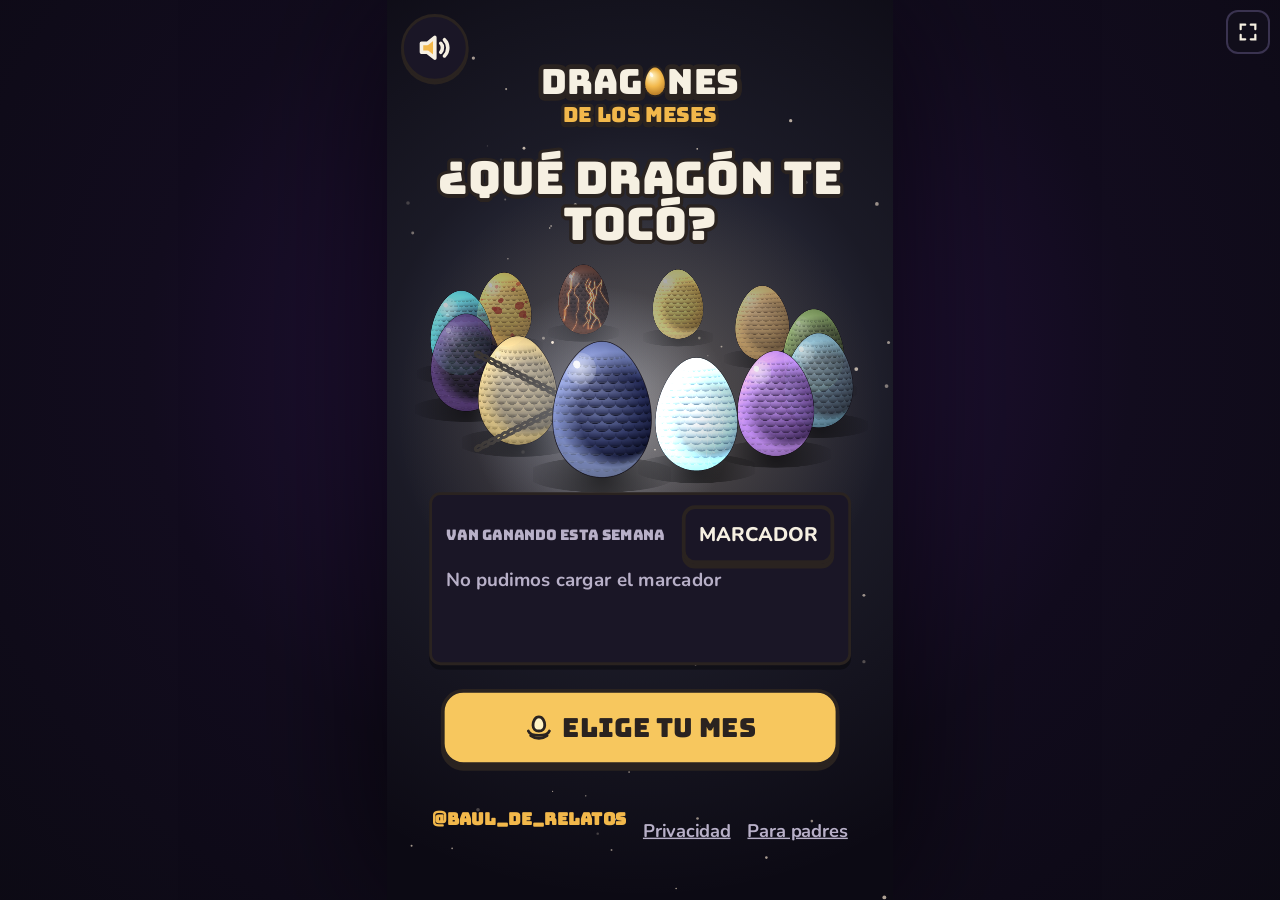
==== commit 7d6a5b3d: "Juego: más fluido en celular (resolución dinámica, 30 fps, menos trazos por dragón) Co-Authored-By: " ====
--- a/juego/index.html
+++ b/juego/index.html
@@ -351,35 +351,35 @@
 <div id="gira">Gira tu teléfono</div>
 <div id="voz" aria-live="polite" style="position:absolute;width:1px;height:1px;overflow:hidden;clip-path:inset(50%)"></div>
 <noscript>Este juego necesita JavaScript.</noscript>
-<script>(()=>{var nf=Object.defineProperty;var sf=(e,t)=>{for(var r in t)nf(e,r,{get:t[r],enumerable:!0})};var A=Math.PI*2,la={clamp:(e,t=0,r=1)=>e<t?t:e>r?r:e,lerp:(e,t,r)=>e+(t-e)*r,hash:(e,t=1)=>{let r=Math.sin(e*127.1+t*311.7)*43758.5453123;return r-Math.floor(r)}},W=la.clamp,Ae=la.lerp,G=la.hash,J=e=>(e=e.replace("#",""),[parseInt(e.slice(0,2),16),parseInt(e.slice(2,4),16),parseInt(e.slice(4,6),16)]),k=(e,t=1)=>`rgba(${e[0]|0},${e[1]|0},${e[2]|0},${t})`,ee=(e,t,r)=>[e[0]+(t[0]-e[0])*r,e[1]+(t[1]-e[1])*r,e[2]+(t[2]-e[2])*r],_n=e=>1-Math.pow(1-e,3);var P0=(e,t,r)=>`${r||400} ${e}px ${t==="Bungee"?'Bungee, "Arial Black", Impact, sans-serif':"Nunito, system-ui, sans-serif"}`,ue={W:1080,H:1920,SAFE:{x:60,y:Math.round(1920*.11),w:960,h:Math.round(1920*.67)},measure(e,t,r,o="Bungee",a=400){e.save(),e.font=P0(r,o,a);let n=e.measureText(t).width;return e.restore(),n},text(e,t,r,o,a={}){e.save(),e.font=P0(a.size||40,a.fam||"Bungee",a.weight),e.textAlign=a.align||"left",e.textBaseline="alphabetic",e.lineJoin="round",a.strokeW&&(e.strokeStyle=a.stroke||"#140C18",e.lineWidth=a.strokeW*2,e.strokeText(t,r,o+Math.max(2,a.strokeW*.45)),e.strokeText(t,r,o)),e.fillStyle=a.color||"#F6F0E2",e.fillText(t,r,o),e.restore()}};function vr(e,t,r,o,a,n,s={}){let i=ue.measure(e,t,a,s.fam||"Bungee",s.weight),l=i>n?Math.floor(a*n/i):a;return ue.text(e,t,r,o,{size:l,fam:s.fam||"Bungee",weight:s.weight,color:s.color,align:s.align||"center",stroke:s.stroke||"#140C18",strokeW:s.strokeW===void 0?Math.round(l*.17):s.strokeW}),l}function M0(e){e&&!e.roundRect&&(e.roundRect=function(t,r,o,a,n){n=Math.min(typeof n=="number"?n:n&&n[0]||0,Math.abs(o)/2,Math.abs(a)/2),this.moveTo(t+n,r),this.lineTo(t+o-n,r),this.quadraticCurveTo(t+o,r,t+o,r+n),this.lineTo(t+o,r+a-n),this.quadraticCurveTo(t+o,r+a,t+o-n,r+a),this.lineTo(t+n,r+a),this.quadraticCurveTo(t,r+a,t,r+a-n),this.lineTo(t,r+n),this.quadraticCurveTo(t,r,t+n,r),this.closePath()})}function bt(e,t){if(globalThis.__crearLienzo)return globalThis.__crearLienzo(e,t);let r=document.createElement("canvas");return r.width=e,r.height=t,r}var O0=new Map;function Tn(e,t,r,o){let a=O0.get(e);return a||(a=bt(t,r),o(a.getContext("2d"),t,r),O0.set(e,a)),a}var de={};sf(de,{ARMAS:()=>ki,ARMY:()=>ga,DRAGONS:()=>Ot,EGGS:()=>On,GOLD:()=>Rt,INFO_D:()=>uf,RCOL:()=>L0,SPINE:()=>po,T:()=>ar,VIO:()=>Bt,anvil:()=>ji,aura:()=>te,background:()=>Mn,banner:()=>Ef,bgFor:()=>Oi,blade:()=>zr,bodyDots:()=>Gr,bolt:()=>_r,catmull:()=>qr,cave:()=>Ei,chains:()=>$n,chicken:()=>In,clockRing:()=>Pt,cosmicHead:()=>Nn,cracks:()=>Ci,crystal:()=>jn,devoradorScene:()=>J0,dragon:()=>or,effects:()=>Tr,egg:()=>_i,eggOutline:()=>Pn,embers:()=>Li,fireWing:()=>wi,forge:()=>Mi,gear:()=>Ut,gearWeapon:()=>H0,gem:()=>kt,godChancla:()=>pa,godrays:()=>Nt,grad:()=>ae,grip:()=>Sr,ground:()=>Tf,guard:()=>Ri,hammer:()=>hf,hourglass:()=>fa,kaijuChicken:()=>Dn,levelBadge:()=>pf,metal:()=>Qe,nebulaWing:()=>ha,nest:()=>Ti,origenScene2:()=>Pf,origenSword2:()=>ca,particles:()=>he,pill:()=>Rf,planet:()=>Di,poly:()=>Dt,rarity:()=>Fn,secretBadge:()=>Ii,shards:()=>df,sky:()=>Af,slam:()=>cf,standard:()=>Cf,stoneSword:()=>Pi,streaks:()=>ff,tiempoScene:()=>z0,timeCracks:()=>go,voidTube:()=>Ar,weapon:()=>Ln});var _=(e,t=1)=>la.hash(e,t),F0={SEG:[],ev:{scene:{}},markers:{},MODE:""};var fo=(()=>{let e=[-.55,-.7,.45],t=Math.hypot(...e);return e.map(r=>r/t)})();function qr(e,t){let r=[];for(let o=0;o<e.length-1;o++){let a=e[Math.max(0,o-1)],n=e[o],s=e[o+1],i=e[Math.min(e.length-1,o+2)];for(let l=0;l<t;l++){let u=l/t,d=u*u,c=d*u;r.push([.5*(2*n[0]+(-a[0]+s[0])*u+(2*a[0]-5*n[0]+4*s[0]-i[0])*d+(-a[0]+3*n[0]-3*s[0]+i[0])*c),.5*(2*n[1]+(-a[1]+s[1])*u+(2*a[1]-5*n[1]+4*s[1]-i[1])*d+(-a[1]+3*n[1]-3*s[1]+i[1])*c)])}}return r.push(e[e.length-1]),r}var Dt=(e,t)=>{e.beginPath(),t.forEach((r,o)=>o?e.lineTo(r[0],r[1]):e.moveTo(r[0],r[1])),e.closePath()},Cn=e=>Math.sqrt(Math.max(0,4*e*(1-e)))*(.82+.3*e);function Pn(e,t,r){let o=r*.37,a=[];for(let n=0;n<=60;n++){let s=(1-Math.cos(n/60*Math.PI))/2;a.push([e+o*Cn(s),t-r/2+r*s])}for(let n=60;n>=0;n--){let s=(1-Math.cos(n/60*Math.PI))/2;a.push([e-o*Cn(s),t-r/2+r*s])}return a}var On={enero:{base:"#BFE3F5",dark:"#5E9CC8",glow:[150,240,255],scale:.55,frost:!0,gloss:.9,trans:.75},julio:{base:"#2A2026",dark:"#0C080A",glow:[255,110,40],scale:1,lava:!0,gloss:1,trans:.2},agosto:{base:"#EDC25A",dark:"#9A6A22",glow:[255,190,90],scale:.8,spots:!0,gloss:1,trans:.3}};function _i(e,t,r,o,a,n,s){let i=1+.015*Math.sin(n*5+s);o*=i;let l=o*.37,u=Pn(t,r,o),d=e.createRadialGradient(t,r+o*.48,0,t,r+o*.48,l*1.5);d.addColorStop(0,"rgba(0,0,0,0.65)"),d.addColorStop(1,"rgba(0,0,0,0)"),e.fillStyle=d,e.beginPath(),e.ellipse(t,r+o*.48,l*1.5,l*.35,0,0,A),e.fill(),e.save(),Dt(e,u),e.clip();let c=J(a.base),h=J(a.dark);d=e.createRadialGradient(t-l*.4,r-o*.22,o*.05,t,r,o*.7),d.addColorStop(0,k(ee(c,[255,255,255],.25))),d.addColorStop(.5,k(c)),d.addColorStop(1,k(h)),e.fillStyle=d,e.fillRect(t-l*1.2,r-o*.6,l*2.4,o*1.2),e.save(),e.globalCompositeOperation="lighter",d=e.createRadialGradient(t+l*.1,r+o*.08,0,t,r+o*.05,o*.55),d.addColorStop(0,k(a.glow,.55*a.trans)),d.addColorStop(.6,k(a.glow,.18*a.trans)),d.addColorStop(1,k(a.glow,0)),e.fillStyle=d,e.fillRect(t-l*1.2,r-o*.6,l*2.4,o*1.2),e.restore();let f=15;for(let p=0;p<f;p++){let b=.08+p*(.88/f),y=l*Cn(b),w=r-o/2+o*b,C=o*.88/f,v=11,E=p%2*.5;for(let O=-1;O<=v;O++){let M=-Math.PI/2+(O+E)/v*Math.PI;if(M<=-Math.PI/2||M>=Math.PI/2)continue;let $=t+y*Math.sin(M),U=Math.PI*y/v*Math.cos(M)*1.15,B=C*1.35*(.6+.4*Math.cos(M))*a.scale;if(U<1.5)continue;let fe=[Math.sin(M),(b-.5)*1.2,Math.cos(M)],Z=W(.35+.65*(fe[0]*fo[0]+fe[1]*fo[1]+fe[2]*fo[2]),0,1),oe=ee(ee(h,c,.5+.5*Z),[255,255,255],.12*Z);e.beginPath(),e.moveTo($-U/2,w),e.quadraticCurveTo($-U/2,w+B,$,w+B*1.05),e.quadraticCurveTo($+U/2,w+B,$+U/2,w);let He=e.createLinearGradient($,w,$,w+B);He.addColorStop(0,k(oe,0)),He.addColorStop(.55,k(oe,.55)),He.addColorStop(1,k(ee(h,[0,0,0],.3),.75)),e.fillStyle=He,e.fill(),e.strokeStyle=k(ee(oe,[255,255,255],.5),.35*Z),e.lineWidth=1.2,e.beginPath(),e.moveTo($-U*.42,w+B*.75),e.quadraticCurveTo($,w+B*1,$+U*.42,w+B*.75),e.stroke()}}if(a.spots)for(let p=0;p<16;p++){let b=.15+_(p,3)*.7,y=(_(p,4)-.5)*2.6,w=l*Cn(b),C=t+w*Math.sin(y),v=r-o/2+o*b,E=(8+_(p,5)*16)*Math.cos(y);e.fillStyle="rgba(176,46,34,0.75)",e.beginPath(),e.ellipse(C,v,E,E*.8,_(p,6)*3,0,A),e.fill()}if(a.lava){e.save(),e.globalCompositeOperation="lighter",e.lineCap="round",e.lineJoin="round";for(let p=0;p<7;p++){let b=t+(_(p,7)-.5)*l*1.4,y=r-o*.4+_(p,8)*o*.2,w=[[b,y]];for(let v=0;v<9;v++)b+=(_(p*9+v,9)-.5)*l*.35,y+=o*.075,w.push([b,y]);let C=.7+.3*Math.sin(n*4+p);for(let[v,E,O]of[[14,.25,[255,80,20]],[6,.6,[255,140,40]],[2.2,1,[255,230,150]]])e.strokeStyle=k(O,E*C),e.lineWidth=v,e.beginPath(),w.forEach((M,$)=>$?e.lineTo(M[0],M[1]):e.moveTo(M[0],M[1])),e.stroke()}e.restore()}if(a.frost){for(let p=0;p<420;p++){let b=t+(_(p,11)-.5)*l*2,y=r-o/2+_(p,12)*o,w=_(p,13)*2.4;e.fillStyle=`rgba(255,255,255,${.15+_(p,14)*.5})`,e.fillRect(b,y,w,w)}e.strokeStyle="rgba(255,255,255,0.35)",e.lineWidth=1.4;for(let p=0;p<9;p++){let b=t+(_(p,15)-.5)*l*1.6,y=r-o*.45+_(p,16)*o*.6;e.beginPath(),e.moveTo(b,y);for(let w=0;w<5;w++)b+=(_(p*5+w,17)-.5)*40,y+=18+_(p+w,18)*20,e.lineTo(b,y);e.stroke()}}d=e.createRadialGradient(t-l*.45,r-o*.25,o*.15,t-l*.2,r-o*.1,o*.75),d.addColorStop(0,"rgba(0,0,0,0)"),d.addColorStop(.7,"rgba(0,0,0,0.25)"),d.addColorStop(1,"rgba(0,0,0,0.7)"),e.fillStyle=d,e.fillRect(t-l*1.2,r-o*.6,l*2.4,o*1.2),e.save(),e.globalCompositeOperation="lighter",d=e.createRadialGradient(t+l*.35,r+o*.05,l*.8,t+l*.2,r,l*1.15),d.addColorStop(0,k(a.glow,0)),d.addColorStop(1,k(a.glow,.5*(.4+a.trans))),e.fillStyle=d,e.fillRect(t-l*1.2,r-o*.6,l*2.4,o*1.2),e.restore(),d=e.createRadialGradient(t-l*.42,r-o*.3,0,t-l*.42,r-o*.3,l*.45),d.addColorStop(0,`rgba(255,255,255,${.55*a.gloss})`),d.addColorStop(1,"rgba(255,255,255,0)"),e.fillStyle=d,e.beginPath(),e.ellipse(t-l*.42,r-o*.3,l*.3,o*.12,-.5,0,A),e.fill(),e.fillStyle=`rgba(255,255,255,${.9*a.gloss})`,e.beginPath(),e.ellipse(t-l*.5,r-o*.33,l*.07,o*.03,-.5,0,A),e.fill(),e.restore(),e.strokeStyle="rgba(10,6,12,0.6)",e.lineWidth=2,Dt(e,u),e.stroke()}function Ti(e,t,r,o,a,n){for(let s=0;s<260;s++){let i=_(s+n*300,21)*Math.PI,l=o*(.4+_(s,22)*.6),u=t+Math.cos(i)*l*(_(s,23)>.5?1:-1),d=r+Math.sin(i)*l*.22-4,c=30+_(s,24)*70,h=(_(s,25)-.5)*1.2,f=ee(J("#6A4A28"),J("#D8B070"),_(s,26));e.strokeStyle=k(f,.9),e.lineWidth=2+_(s,27)*2.5,e.beginPath(),e.moveTo(u-Math.cos(h)*c/2,d-Math.sin(h)*c/2),e.quadraticCurveTo(u,d+6,u+Math.cos(h)*c/2,d+Math.sin(h)*c/2),e.stroke()}e.save(),e.globalCompositeOperation="lighter";for(let s=0;s<14;s++){let i=t+(_(s+n,28)-.5)*o*1.6,l=r+(_(s,29)-.3)*22,u=.6+.4*Math.sin(a*6+s),d=e.createRadialGradient(i,l,0,i,l,14);d.addColorStop(0,`rgba(255,170,70,${.8*u})`),d.addColorStop(1,"rgba(255,90,30,0)"),e.fillStyle=d,e.beginPath(),e.arc(i,l,14,0,A),e.fill()}e.restore()}function Ei(e,t){let r=e.createLinearGradient(0,0,0,1920);r.addColorStop(0,"#0B0D16"),r.addColorStop(.55,"#1A1824"),r.addColorStop(1,"#0E0C12"),e.fillStyle=r,e.fillRect(0,0,1080,1920),e.save(),e.globalCompositeOperation="lighter",r=e.createLinearGradient(1080*.55,0,1080*.45,1920*.8),r.addColorStop(0,"rgba(170,190,255,0.28)"),r.addColorStop(1,"rgba(170,190,255,0)"),e.fillStyle=r,e.beginPath(),e.moveTo(1080*.42,0),e.lineTo(1080*.68,0),e.lineTo(1080*.95,1920*.85),e.lineTo(1080*.05,1920*.85),e.closePath(),e.fill();for(let o=0;o<90;o++){let a=1080*.2+_(o,31)*1080*.6+Math.sin(t+o)*10,n=(_(o,32)*1920*.8+t*15)%(1920*.8);e.fillStyle=`rgba(220,230,255,${.2+.4*_(o,33)})`,e.fillRect(a,n,2.5,2.5)}e.restore(),e.fillStyle="#07080D";for(let o=0;o<14;o++){let a=_(o,34)*1080,n=30+_(o,35)*70,s=80+_(o,36)*260;e.beginPath(),e.moveTo(a-n/2,0),e.lineTo(a+n/2,0),e.lineTo(a+_(o,37)*10,s),e.closePath(),e.fill()}r=e.createLinearGradient(0,1920*.62,0,1920),r.addColorStop(0,"#3A3846"),r.addColorStop(1,"#141218"),e.fillStyle=r,e.beginPath(),e.ellipse(1080/2,1920*.74,1080*.62,1920*.13,0,0,A),e.fill(),e.strokeStyle="rgba(255,200,120,0.25)",e.lineWidth=3,e.beginPath(),e.ellipse(1080/2,1920*.74,1080*.5,1920*.1,0,0,A),e.stroke()}var Ot={tormenta:{body:"#4A5668",bodyD:"#1A2030",belly:"#A9B4C2",mem:"#2A3448",bone:"#8A96A8",horn:"#D8DEE8",eye:[140,240,255],rim:[120,220,255],glow:[150,240,255]},volcan:{body:"#2A2224",bodyD:"#0A0607",belly:"#5A3A30",mem:"#3A1A18",bone:"#4A3634",horn:"#1C1416",eye:[255,170,40],rim:[255,110,40],glow:[255,120,40],lava:!0}},po=[[300,300],[370,360],[415,440],[445,530],[490,630],[575,705],[680,760],[790,780],[880,740],[920,660],[890,590],[850,570]],En=[44,46,62,92,96,84,60,42,28,18,10,4];function or(e,t,r,o,a,n,s=!1){let i=v=>[t+v[0]*o,r+v[1]*o],l=Math.sin(n*(s?3.4:2.2))*(s?.34:.08),u=Math.sin(n*3)*3,d=J(a.body),c=J(a.bodyD),h=J(a.belly),f=(v,E,O,M,$)=>{let U=K=>{let le=(K[0]-v[0])*(s?.92+Math.cos(n*3.4)*.08:1),ne=K[1]-v[1],ke=l*($?-1:1);return[v[0]+le*Math.cos(ke)-ne*Math.sin(ke),v[1]+le*Math.sin(ke)+ne*Math.cos(ke)]},B=i(v),fe=i(U(E)),Z=i(U(O)),oe=M.map(K=>i(U(K)));e.beginPath(),e.moveTo(B[0],B[1]),e.lineTo(fe[0],fe[1]),e.lineTo(Z[0],Z[1]);let He=[Z,...oe,i(U([v[0]+40,v[1]+120]))];e.lineTo(oe[0][0],oe[0][1]);for(let K=0;K<oe.length;K++){let le=oe[K],ne=K+1<oe.length?oe[K+1]:i(U([v[0]+60,v[1]+130])),ke=[(le[0]+ne[0])/2+(Z[0]-(le[0]+ne[0])/2)*.28,(le[1]+ne[1])/2+(Z[1]-(le[1]+ne[1])/2)*.28];e.quadraticCurveTo(ke[0],ke[1],ne[0],ne[1])}e.closePath();let pe=J(a.mem),we=e.createLinearGradient(Z[0],Z[1],B[0],B[1]+200*o);we.addColorStop(0,k(ee(pe,[255,255,255],.12),$?.85:.92)),we.addColorStop(1,k(ee(pe,[0,0,0],.35),.95)),e.fillStyle=we,e.fill(),e.save(),e.clip(),e.globalCompositeOperation="lighter";for(let K=0;K<oe.length;K++)for(let le=0;le<4;le++){let ne=oe[K],ke=oe[Math.min(oe.length-1,K+1)],mt=(le+1)/5,$t=[Ae(ne[0],ke[0],mt),Ae(ne[1],ke[1],mt)];e.strokeStyle=k(a.lava?[255,90,30]:a.glow,a.lava?.18:.22+.2*Math.max(0,Math.sin(n*9+K*2+le))),e.lineWidth=2,e.beginPath(),e.moveTo(Z[0],Z[1]),e.quadraticCurveTo((Z[0]+$t[0])/2+20*o,(Z[1]+$t[1])/2,$t[0],$t[1]),e.stroke()}e.restore();let Pe=(K,le,ne,ke)=>{let mt=le[0]-K[0],$t=le[1]-K[1],rr=Math.hypot(mt,$t),Ft=-$t/rr,Lt=mt/rr;e.beginPath(),e.moveTo(K[0]+Ft*ne,K[1]+Lt*ne),e.lineTo(le[0]+Ft*ke,le[1]+Lt*ke),e.lineTo(le[0]-Ft*ke,le[1]-Lt*ke),e.lineTo(K[0]-Ft*ne,K[1]-Lt*ne),e.closePath();let ho=e.createLinearGradient(K[0]+Ft*ne,K[1]+Lt*ne,K[0]-Ft*ne,K[1]-Lt*ne);ho.addColorStop(0,k(ee(J(a.bone),[255,255,255],.3))),ho.addColorStop(1,k(ee(J(a.bone),[0,0,0],.45))),e.fillStyle=ho,e.fill()};Pe(B,fe,22*o,16*o),Pe(fe,Z,16*o,10*o),oe.forEach(K=>Pe(Z,K,7*o,2*o)),e.fillStyle=a.horn,e.beginPath(),e.moveTo(Z[0],Z[1]),e.lineTo(Z[0]-26*o,Z[1]-30*o),e.lineTo(Z[0]+8*o,Z[1]-6*o),e.closePath(),e.fill()};f([520,470],[700,300],[820,120],[[1e3,60],[1010,260],[960,430],[860,540]],!0),f([455,455],[360,250],[300,70],[[110,20],[60,210],[130,380],[260,470]],!1),j0(e,i,o,a,n,"hind");let p=qr(po.map((v,E)=>E<3?[v[0],v[1]+u*(3-E)*.4]:s&&E>5?[v[0]+Math.sin(n*2.3-E*.6)*(E-5)*3,v[1]+Math.sin(n*2.6-E*.5)*(E-5)*7]:v),10),b=p.map((v,E)=>{let O=E/(p.length-1)*(En.length-1),M=Math.floor(O),$=Math.min(En.length-1,M+1);return Ae(En[M],En[$],O-M)}),y=p.map((v,E)=>{let O=p[Math.max(0,E-1)],M=p[Math.min(p.length-1,E+1)],$=M[0]-O[0],U=M[1]-O[1],B=Math.hypot($,U)||1;return[U/B,-$/B]}),w=9;for(let v=0;v<p.length-1;v++)for(let E=0;E<w;E++){let O=-1+2*E/w,M=-1+2*(E+1)/w,$=(O+M)/2,U=[[p[v],y[v],b[v]],[p[v+1],y[v+1],b[v+1]]],B=(ne,ke)=>i([U[ne][0][0]+U[ne][1][0]*U[ne][2]*ke,U[ne][0][1]+U[ne][1][1]*U[ne][2]*ke]),fe=Math.sqrt(Math.max(0,1-$*$)),Z=[y[v][0]*$,y[v][1]*$,fe],oe=W(.18+.82*Math.max(0,Z[0]*fo[0]+Z[1]*fo[1]+Z[2]*fo[2])),pe=$>.45?ee(ee(h,[0,0,0],.5),h,oe):ee(c,ee(d,[255,255,255],.15),oe);e.fillStyle=k(pe),e.beginPath();let we=B(0,O),Pe=B(1,O),K=B(1,M),le=B(0,M);e.moveTo(we[0],we[1]),e.lineTo(Pe[0],Pe[1]),e.lineTo(K[0],K[1]),e.lineTo(le[0],le[1]),e.closePath(),e.fill(),e.strokeStyle=k(pe),e.lineWidth=1.2,e.stroke()}let C=[];for(let v=0;v<p.length;v++)C.push(i([p[v][0]-y[v][0]*b[v],p[v][1]-y[v][1]*b[v]]));for(let v=p.length-1;v>=0;v--)C.push(i([p[v][0]+y[v][0]*b[v],p[v][1]+y[v][1]*b[v]]));e.save(),Dt(e,C),e.clip();for(let v=2;v<p.length-1;v+=1)for(let E=-6;E<=6;E++){let O=(E+v%2*.5)/7;if(Math.abs(O)>.98)continue;let M=i([p[v][0]+y[v][0]*b[v]*O,p[v][1]+y[v][1]*b[v]*O]),$=b[v]*o*.17*Math.sqrt(1-O*O)+1;O>.45||(e.strokeStyle="rgba(0,0,0,0.35)",e.lineWidth=1.3,e.beginPath(),e.arc(M[0],M[1],$,.2,Math.PI-.2),e.stroke(),e.strokeStyle="rgba(255,255,255,0.08)",e.beginPath(),e.arc(M[0],M[1]-1.5,$,.6,Math.PI-.6),e.stroke())}for(let v=3;v<p.length-8;v+=2){let E=i([p[v][0]+y[v][0]*b[v]*.42,p[v][1]+y[v][1]*b[v]*.42]),O=i([p[v][0]+y[v][0]*b[v],p[v][1]+y[v][1]*b[v]]);e.strokeStyle="rgba(0,0,0,0.4)",e.lineWidth=2.2,e.beginPath(),e.moveTo(E[0],E[1]),e.lineTo(O[0],O[1]),e.stroke()}if(a.lava){e.globalCompositeOperation="lighter",e.lineCap="round";for(let v=0;v<16;v++){let E=6+Math.floor(_(v,41)*(p.length-30)),O=(_(v,42)-.6)*1.2,M=i([p[E][0]+y[E][0]*b[E]*O,p[E][1]+y[E][1]*b[E]*O]),$=[M];for(let B=0;B<5;B++)M=[M[0]+(_(v*5+B,43)-.5)*40*o,M[1]+(_(v*5+B,44)-.3)*40*o],$.push(M);let U=.75+.25*Math.sin(n*3+v);for(let[B,fe,Z]of[[12,.25,[255,70,20]],[5,.6,[255,140,40]],[2,1,[255,230,160]]])e.strokeStyle=k(Z,fe*U),e.lineWidth=B*o,e.beginPath(),$.forEach((oe,He)=>He?e.lineTo(oe[0],oe[1]):e.moveTo(oe[0],oe[1])),e.stroke()}}e.restore();for(let v=4;v<p.length-3;v+=4){let E=b[v]*.55+6,O=p[v],M=y[v],$=i([O[0]-M[0]*b[v]*.95-(p[v+1][0]-p[v-1][0])*.8,O[1]-M[1]*b[v]*.95-(p[v+1][1]-p[v-1][1])*.8]),U=i([O[0]-M[0]*b[v]*.95+(p[v+1][0]-p[v-1][0])*.8,O[1]-M[1]*b[v]*.95+(p[v+1][1]-p[v-1][1])*.8]),B=i([O[0]-M[0]*(b[v]+E)+(p[v+1][0]-p[v-1][0])*1.4,O[1]-M[1]*(b[v]+E)+(p[v+1][1]-p[v-1][1])*1.4]),fe=e.createLinearGradient($[0],$[1],B[0],B[1]);fe.addColorStop(0,k(c)),fe.addColorStop(1,a.horn),e.fillStyle=fe,e.beginPath(),e.moveTo($[0],$[1]),e.quadraticCurveTo(($[0]+B[0])/2,($[1]+B[1])/2-4,B[0],B[1]),e.lineTo(U[0],U[1]),e.closePath(),e.fill()}e.save(),e.globalCompositeOperation="lighter",e.strokeStyle=k(a.rim,.55),e.lineWidth=3.5,e.shadowColor=k(a.rim,1),e.shadowBlur=18,e.beginPath();for(let v=0;v<p.length;v++){let E=i([p[v][0]-y[v][0]*b[v],p[v][1]-y[v][1]*b[v]]);v?e.lineTo(E[0],E[1]):e.moveTo(E[0],E[1])}e.stroke(),e.restore(),j0(e,i,o,a,n,"front"),lf(e,i,o,a,n,p[0])}function j0(e,t,r,o,a,n){let s=J(o.body),i=J(o.bodyD),l=(d,c,h,f,p)=>{let b=t(d),y=t(c),w=y[0]-b[0],C=y[1]-b[1],v=Math.hypot(w,C),E=-C/v,O=w/v;e.beginPath(),e.moveTo(b[0]+E*h*r,b[1]+O*h*r),e.quadraticCurveTo((b[0]+y[0])/2+E*h*r*1.2,(b[1]+y[1])/2+O*h*r*1.2,y[0]+E*f*r,y[1]+O*f*r),e.lineTo(y[0]-E*f*r,y[1]-O*f*r),e.quadraticCurveTo((b[0]+y[0])/2-E*h*r*1.1,(b[1]+y[1])/2-O*h*r*1.1,b[0]-E*h*r,b[1]-O*h*r),e.closePath();let M=e.createLinearGradient(b[0]+E*h*r,b[1]+O*h*r,b[0]-E*h*r,b[1]-O*h*r);M.addColorStop(0,k(ee(s,[255,255,255],.12*p))),M.addColorStop(.5,k(s)),M.addColorStop(1,k(i)),e.fillStyle=M,e.fill(),e.strokeStyle="rgba(0,0,0,0.35)",e.lineWidth=1.5,e.stroke()},u=(d,c)=>{let h=t(d);for(let f=-1;f<=1;f++){let p=c+f*.45;e.fillStyle=o.horn,e.beginPath(),e.moveTo(h[0]+Math.cos(p-1.5)*8*r,h[1]+Math.sin(p-1.5)*8*r),e.quadraticCurveTo(h[0]+Math.cos(p)*30*r,h[1]+Math.sin(p)*30*r-6*r,h[0]+Math.cos(p)*42*r,h[1]+Math.sin(p)*42*r+6*r),e.lineTo(h[0]+Math.cos(p+1.5)*8*r,h[1]+Math.sin(p+1.5)*8*r),e.closePath(),e.fill()}};if(n==="hind")l([600,690],[520,820],70,34,1),l([520,820],[560,930],32,20,.6),u([560,935],2.6),l([680,740],[700,860],40,22,.3),l([700,860],[660,945],22,14,.2),u([660,948],2.4);else{let d=Math.sin(a*2)*6;l([430,520],[330,560+d],40,24,1),l([330,560+d],[250,500+d],24,16,1),u([248,498+d],-2.6),l([470,560],[420,650],32,20,.4),l([420,650],[360,690],20,13,.4),u([356,692],2.9)}}function lf(e,t,r,o,a,n){let s=J(o.body),i=J(o.bodyD),l=.75+.25*Math.sin(a*2.5),u=n[0],d=n[1],c=(C,v)=>t([u+C,d+v]),h=(C,v)=>{let E=qr(C.map(([U,B])=>[u+U,d+B]),8),O=[],M=[];for(let U=0;U<E.length;U++){let B=E[Math.max(0,U-1)],fe=E[Math.min(E.length-1,U+1)],Z=fe[0]-B[0],oe=fe[1]-B[1],He=Math.hypot(Z,oe)||1,pe=v*(1-U/(E.length-1));O.push(t([E[U][0]-oe/He*pe,E[U][1]+Z/He*pe])),M.unshift(t([E[U][0]+oe/He*pe,E[U][1]-Z/He*pe]))}Dt(e,[...O,...M]);let $=e.createLinearGradient(O[0][0],O[0][1],O[O.length-1][0],O[O.length-1][1]);$.addColorStop(0,k(i)),$.addColorStop(1,o.horn),e.fillStyle=$,e.fill();for(let U=2;U<O.length-2;U+=2)e.strokeStyle="rgba(0,0,0,0.25)",e.lineWidth=1.5,e.beginPath(),e.moveTo(O[U][0],O[U][1]),e.lineTo(M[M.length-1-U][0],M[M.length-1-U][1]),e.stroke()};h([[-20,-40],[30,-100],[100,-130],[150,-120]],16),h([[-50,-30],[-10,-90],[50,-135],[95,-150]],13);let f=[[-10,10],[-60,30+40*l],[-140,50+70*l],[-175,55+78*l],[-150,40+60*l],[-60,30],[0,30]];e.fillStyle="#3A0E12",Dt(e,[c(-20,-5),c(-175,-15),...f.slice(1,5).map(([C,v])=>c(C,v)),c(-10,25)]),e.fill(),e.save(),e.globalCompositeOperation="lighter";let p=e.createRadialGradient(...c(-110,25+20*l),0,...c(-110,25+20*l),70*r);p.addColorStop(0,k(o.glow,.8)),p.addColorStop(1,k(o.glow,0)),e.fillStyle=p,e.beginPath(),e.arc(...c(-110,25+20*l),70*r,0,A),e.fill(),e.restore(),e.fillStyle="#EDE6D6";for(let C=0;C<7;C++){let v=-40-C*19,E=c(v,-2),O=c(v-9,-2),M=c(v-4.5,16);e.beginPath(),e.moveTo(...E),e.lineTo(...O),e.lineTo(...M),e.closePath(),e.fill()}for(let C=0;C<6;C++){let v=(C+1)/7,E=Ae(-40,-160,v),O=Ae(30+40*l,50+74*l,v),M=c(E,O),$=c(E-9,O),U=c(E-4.5,O-15);e.beginPath(),e.moveTo(...M),e.lineTo(...$),e.lineTo(...U),e.closePath(),e.fill()}let b=e.createLinearGradient(...c(0,20),...c(0,120));b.addColorStop(0,k(s)),b.addColorStop(1,k(i)),e.fillStyle=b,Dt(e,[c(-10,20),c(-60,32+40*l),c(-140,52+70*l),c(-178,58+78*l),c(-176,72+80*l),c(-130,78+72*l),c(-50,70+30*l),c(10,50)]),e.fill();let y=[c(40,-40),c(-10,-62),c(-70,-55),c(-130,-40),c(-185,-30),c(-200,-16),c(-190,-2),c(-130,0),c(-40,2),c(20,30),c(50,10)];b=e.createLinearGradient(...c(-80,-70),...c(-80,10)),b.addColorStop(0,k(ee(s,[255,255,255],.22))),b.addColorStop(.55,k(s)),b.addColorStop(1,k(i)),e.fillStyle=b,e.beginPath(),e.moveTo(...y[0]);for(let C=1;C<y.length;C++){let v=y[C-1],E=y[C];e.quadraticCurveTo(v[0],v[1],(v[0]+E[0])/2,(v[1]+E[1])/2)}e.closePath(),e.fill(),e.strokeStyle="rgba(0,0,0,0.45)",e.lineWidth=2,e.stroke();for(let C=0;C<18;C++){let v=c(-30-C*8.5,-48+Math.abs(C-9)*.6+C%2*6);e.strokeStyle="rgba(0,0,0,0.3)",e.lineWidth=1.2,e.beginPath(),e.arc(v[0],v[1],5*r,.2,Math.PI-.2),e.stroke()}e.fillStyle=k(ee(i,[0,0,0],.3)),Dt(e,[c(-30,-52),c(-95,-58),c(-60,-40)]),e.fill(),e.fillStyle="#0A0608",e.beginPath(),e.ellipse(...c(-178,-22),7*r,4*r,-.3,0,A),e.fill();let w=c(-70,-36);e.save(),e.globalCompositeOperation="lighter",b=e.createRadialGradient(w[0],w[1],0,w[0],w[1],40*r),b.addColorStop(0,k(o.eye,.9)),b.addColorStop(1,k(o.eye,0)),e.fillStyle=b,e.beginPath(),e.arc(w[0],w[1],40*r,0,A),e.fill(),e.restore(),e.fillStyle=k(o.eye),e.beginPath(),e.ellipse(w[0],w[1],14*r,8*r,-.25,0,A),e.fill(),e.fillStyle="#050304",e.beginPath(),e.ellipse(w[0],w[1],2.6*r,7*r,-.25,0,A),e.fill(),e.fillStyle="rgba(255,255,255,0.9)",e.beginPath(),e.arc(w[0]-5*r,w[1]-3*r,2.2*r,0,A),e.fill();for(let C=0;C<4;C++){let v=c(10+C*4,40+C*12),E=c(60+C*10,60+C*18);e.fillStyle=o.horn,e.beginPath(),e.moveTo(...v),e.lineTo(...E),e.lineTo(v[0],v[1]+10*r),e.closePath(),e.fill()}}Object.assign(On,{febrero:{base:"#7A52A8",dark:"#2E1848",glow:[220,170,255],scale:.7,gloss:1,trans:.5,crystals:!0},marzo:{base:"#5A687C",dark:"#1E2634",glow:[140,230,255],scale:.9,gloss:.8,trans:.4,veins:[170,230,255]},abril:{base:"#5E7040",dark:"#1E2814",glow:[190,255,140],scale:1,gloss:.4,trans:.3,moss:!0},mayo:{base:"#D2A464",dark:"#7A5228",glow:[255,210,120],scale:.6,gloss:.4,trans:.3},junio:{base:"#E8B840",dark:"#8A5A12",glow:[255,240,170],scale:.8,gloss:1,trans:.6},septiembre:{base:"#3A7A9A",dark:"#0E2436",glow:[100,255,220],scale:.7,gloss:1,trans:.6},octubre:{base:"#1E1A28",dark:"#060508",glow:[180,110,255],scale:1,gloss:.3,trans:.3},noviembre:{base:"#A89A80",dark:"#3A3228",glow:[255,210,80],scale:1,gloss:.3,trans:.25,chains:!0},diciembre:{base:"#1A2050",dark:"#04061A",glow:[200,220,255],scale:.7,gloss:1,trans:.5,stars:!0}});Object.assign(Ot,{escarcha:{body:"#A8C8DC",bodyD:"#3A6A8A",belly:"#E6F4FA",mem:"#9FD0EA",bone:"#DCEAF2",horn:"#F2FAFF",eye:[160,245,255],rim:[180,240,255],glow:[180,245,255]},bosque:{body:"#4A6236",bodyD:"#16200E",belly:"#A8A070",mem:"#3A5A2A",bone:"#6A5232",horn:"#8A6A42",eye:[200,255,120],rim:[170,255,110],glow:[190,255,130]},sombra:{body:"#1E1A26",bodyD:"#040306",belly:"#2E2838",mem:"#140F1C",bone:"#2A2434",horn:"#3A3048",eye:[200,120,255],rim:[170,90,255],glow:[190,110,255],dots:[170,90,255]},abismo:{body:"#2A5A78",bodyD:"#08182A",belly:"#7AB8B0",mem:"#1E4A62",bone:"#5A8A9A",horn:"#B8E0E0",eye:[110,255,220],rim:[90,255,220],glow:[110,255,230],dots:[110,255,220]},amatista:{body:"#7A50B0",bodyD:"#24123E",belly:"#C8A8F0",mem:"#6A40A0",bone:"#B890E8",horn:"#F0DCFF",eye:[255,210,255],rim:[220,170,255],glow:[230,180,255]},sol:{body:"#D8A030",bodyD:"#6A3A08",belly:"#FFE6A0",mem:"#E8A830",bone:"#F0C860",horn:"#FFF4C8",eye:[255,250,200],rim:[255,230,140],glow:[255,240,170]},desierto:{body:"#C89A5A",bodyD:"#5A3A18",belly:"#EED8A8",mem:"#A87A40",bone:"#D8B47A",horn:"#3A2A18",eye:[255,200,60],rim:[255,200,120],glow:[255,210,120]},estelar:{body:"#18205A",bodyD:"#02041A",belly:"#3A4A9A",mem:"#141A50",bone:"#4A5AB0",horn:"#E8F0FF",eye:[255,255,255],rim:[160,190,255],glow:[210,225,255],dots:[255,255,255]}});var uf={marzo:{d:"tormenta",name:"DRAG\xD3N DE TORMENTA",r:"LEGENDARIO"},enero:{d:"escarcha",name:"DRAG\xD3N DE ESCARCHA",r:"\xC9PICO"},julio:{d:"volcan",name:"DRAG\xD3N DE VOLC\xC1N",r:"\xC9PICO"},abril:{d:"bosque",name:"DRAG\xD3N DEL BOSQUE",r:"RARO"},octubre:{d:"sombra",name:"DRAG\xD3N DE SOMBRA",r:"LEGENDARIO"},agosto:{d:null,name:"UNA GALLINA",r:"COM\xDAN"},septiembre:{d:"abismo",name:"DRAG\xD3N DEL ABISMO",r:"\xC9PICO"},febrero:{d:"amatista",name:"DRAG\xD3N DE AMATISTA",r:"RARO"},junio:{d:"sol",name:"DRAG\xD3N DEL SOL",r:"LEGENDARIO"},mayo:{d:"desierto",name:"DRAG\xD3N DEL DESIERTO",r:"RARO"},diciembre:{d:"estelar",name:"DRAG\xD3N ESTELAR",r:"M\xCDTICO"},noviembre:{d:null,name:"???",r:"???"}},L0={COM\u00DAN:"#9A9AA4",RARO:"#3A8AF0",\u00C9PICO:"#A04AF0",LEGENDARIO:"#F0B030",M\u00CDTICO:"#FF5AD0","???":"#141018"},D0=F0,o1=D0.SEG,a1=D0.ev;var ua=e=>1-Math.pow(1-e,3),da=e=>1+2.7*Math.pow(e-1,3)+1.7*Math.pow(e-1,2);function ae(e,t,r,o){let a=e.createLinearGradient(0,0,0,1920);a.addColorStop(0,t),a.addColorStop(.6,r),a.addColorStop(1,o),e.fillStyle=a,e.fillRect(-100,-100,1280,2120)}function _r(e,t,r,o,a,n,s,i=5){e.save(),e.globalCompositeOperation="lighter",e.beginPath(),e.moveTo(t,r);for(let l=1;l<=12;l++){let u=l/12;e.lineTo(Ae(t,o,u)+(_(n*13+l,55)-.5)*70*(1-Math.abs(u-.5)),Ae(r,a,u))}e.strokeStyle=k(s,.95),e.lineWidth=i,e.stroke(),e.strokeStyle=k(s,.3),e.lineWidth=i*5,e.stroke(),e.restore()}function Mn(e,t,r){if(t==="tormenta")ae(e,"#05080F","#18243A","#0A0E18"),N0(e,r,[60,80,110]),r*1.7%1<.12&&_r(e,150+_(Math.floor(r*1.7),5)*700,0,300+_(Math.floor(r*1.7),6)*500,1200,Math.floor(r*1.7),[200,240,255]);else if(t==="volcan")B0(e,r);else if(t==="escarcha"){ae(e,"#0A1830","#3A6A90","#C8E4F0");for(let o=0;o<7;o++)e.fillStyle=`rgba(220,240,255,${.25+o*.05})`,e.beginPath(),e.moveTo(o*180-100,1920),e.lineTo(o*180-20,1920*(.55+_(o,1)*.15)),e.lineTo(o*180+60,1920),e.fill()}else if(t==="bosque"){ae(e,"#0A140A","#1E3A1A","#0A120A");for(let o=0;o<9;o++){let a=_(o,71)*1080,n=60+_(o,72)*90;e.fillStyle=`rgba(10,20,10,${.6+_(o,73)*.4})`,e.fillRect(a-n/2,0,n,1920)}Nt(e,r,[200,255,160],.18)}else if(t==="sombra")ae(e,"#020104","#140A20","#020104");else if(t==="abismo")ae(e,"#03243A","#04142A","#01060E"),Nt(e,r,[120,230,255],.2);else if(t==="amatista"){ae(e,"#0E0618","#2A1440","#0A0410");for(let o=0;o<14;o++)jn(e,_(o,81)*1080,1920*(.6+_(o,82)*.4),60+_(o,83)*140,(_(o,84)-.5)*.8,[180,120,255],.5)}else if(t==="sol")ae(e,"#FFDC80","#E88A20","#5A2A08"),Nt(e,r,[255,250,210],.35);else if(t==="desierto"){ae(e,"#E8A050","#C87838","#5A3A1A"),e.fillStyle="#9A6A38";for(let o=0;o<3;o++)e.beginPath(),e.moveTo(-100,1920),e.quadraticCurveTo(1080*(.3+o*.2),1920*(.6+o*.08),1180,1920*(.75+o*.05)),e.lineTo(1180,1920),e.fill()}else t==="estelar"&&(ae(e,"#020210","#0A0A30","#02020A"),U0(e,r))}function N0(e,t,r){for(let o=0;o<22;o++){let a=(_(o,51)*1080+t*20*(.5+_(o,59)))%1480-200,n=_(o,52)*1920*.7,s=140+_(o,53)*260,i=e.createRadialGradient(a,n,0,a,n,s);i.addColorStop(0,k(r,.25+.2*_(o,54))),i.addColorStop(1,k(r,0)),e.fillStyle=i,e.beginPath(),e.arc(a,n,s,0,A),e.fill()}}function Nt(e,t,r,o){e.save(),e.globalCompositeOperation="lighter";for(let a=0;a<7;a++){let n=1080*(.1+a*.14)+Math.sin(t*.5+a)*40,s=e.createLinearGradient(n,0,n+200,1920);s.addColorStop(0,k(r,o)),s.addColorStop(1,k(r,0)),e.fillStyle=s,e.beginPath(),e.moveTo(n,-50),e.lineTo(n+70,-50),e.lineTo(n+380,1920),e.lineTo(n+180,1920),e.closePath(),e.fill()}e.restore()}function jn(e,t,r,o,a,n,s){e.save(),e.translate(t,r),e.rotate(a);let i=e.createLinearGradient(-o*.2,0,o*.2,0);i.addColorStop(0,k(ee(n,[255,255,255],.4),s)),i.addColorStop(.5,k(n,s)),i.addColorStop(1,k(ee(n,[0,0,0],.5),s)),e.fillStyle=i,e.beginPath(),e.moveTo(-o*.18,0),e.lineTo(-o*.18,-o*.7),e.lineTo(0,-o),e.lineTo(o*.18,-o*.7),e.lineTo(o*.18,0),e.closePath(),e.fill(),e.strokeStyle=k([255,255,255],.35*s),e.lineWidth=2,e.beginPath(),e.moveTo(0,-o),e.lineTo(0,0),e.stroke(),e.restore()}function U0(e,t){for(let o=0;o<260;o++){let a=_(o,91)*1080,n=_(o,92)*1920,s=_(o,93)*2.6+.5;e.fillStyle=`rgba(255,255,255,${.3+.7*Math.abs(Math.sin(t*2+o))})`,e.fillRect(a,n,s,s)}e.save(),e.globalCompositeOperation="lighter",e.translate(1080*.6,1920*.35),e.rotate(t*.15);for(let o=0;o<500;o++){let a=_(o,94)*3*A,n=o/500*520,s=Math.cos(a/3+n*.01)*n,i=Math.sin(a/3+n*.01)*n*.45;e.fillStyle=`rgba(${170+_(o,95)*85},${150+_(o,96)*80},255,${.5*(1-n/520)})`,e.fillRect(s,i,2.2,2.2)}let r=e.createRadialGradient(0,0,0,0,0,160);r.addColorStop(0,"rgba(255,230,255,0.6)"),r.addColorStop(1,"rgba(160,120,255,0)"),e.fillStyle=r,e.beginPath(),e.arc(0,0,160,0,A),e.fill(),e.restore()}function B0(e,t){ae(e,"#120608","#4A1210","#2A0A08"),e.fillStyle="#140A0A",e.beginPath(),e.moveTo(-100,1920*.85),e.lineTo(1080*.35,1920*.5),e.lineTo(1080*.55,1920*.5),e.lineTo(1180,1920*.88),e.lineTo(1180,1920),e.lineTo(-100,1920),e.closePath(),e.fill(),e.save(),e.globalCompositeOperation="lighter";let r=e.createRadialGradient(1080*.45,1920*.5,0,1080*.45,1920*.5,450);r.addColorStop(0,"rgba(255,120,40,0.65)"),r.addColorStop(1,"rgba(255,60,20,0)"),e.fillStyle=r,e.fillRect(0,0,1080,1920);for(let o=0;o<4;o++){e.strokeStyle="rgba(255,110,30,0.7)",e.lineWidth=6,e.beginPath();let a=1080*.42+o*20,n=1920*.52;e.moveTo(a,n);for(let s=0;s<10;s++)a+=(_(o*10+s,66)-.4)*60,n+=40,e.lineTo(a,n);e.stroke()}e.restore()}var kn=[-40+125*1.12,520+335*1.12];function he(e,t,r,o,a){for(let n=0;n<t;n++)a(n,_(n,r),_(n,r+1),_(n,r+2))}function Tr(e,t,r,o,a){e.save(),e.globalCompositeOperation="lighter";let n=W((a-.35)/.25)*(t==="sombra"?.7:1);n>0&&he(e,140,201,o,(i,l,u,d)=>{let c=(o*1.6+l)%1,h=2.35+(u-.5)*.55*(.4+c),f=c*900,p=kn[0]+Math.cos(h)*f,b=kn[1]+Math.sin(h)*f*.9,y=6+c*46,w=c<.25?[255,255,240]:r.glow;e.fillStyle=k(w,n*.5*(1-c)),e.beginPath(),e.arc(p,b,y,0,A),e.fill()}),({tormenta:()=>{for(let i=0;i<4;i++){let l=Math.floor(o*12+i*3),u=[200+_(l,1)*700,500+_(l,2)*700],d=[u[0]+(_(l,3)-.5)*300,u[1]+(_(l,4)-.5)*300];_r(e,u[0],u[1],d[0],d[1],l,[150,230,255],3)}he(e,60,211,o,(i,l,u)=>{e.fillStyle="rgba(200,240,255,0.8)",e.fillRect(l*1080+Math.sin(o*9+i)*8,(u*1920+o*300)%1920,2,8)})},escarcha:()=>he(e,160,221,o,(i,l,u,d)=>{let c=(u*1920+o*(80+d*120))%1920,h=l*1080+Math.sin(o+i)*30;e.fillStyle=`rgba(230,245,255,${.5+.5*d})`,e.beginPath(),e.arc(h,c,1.5+d*3.5,0,A),e.fill()}),volcan:()=>he(e,140,231,o,(i,l,u,d)=>{let c=1920-(u*1920+o*(120+d*200))%1920,h=l*1080+Math.sin(o*2+i)*25;e.fillStyle=`rgba(255,${120+d*110},40,${.6+.4*d})`,e.fillRect(h,c,3+d*3,3+d*3)}),bosque:()=>he(e,70,241,o,(i,l,u,d)=>{let c=(u*1920+o*90)%1920,h=(l*1080+o*60+Math.sin(o*2+i)*60)%1080;e.save(),e.translate(h,c),e.rotate(o*2+i),e.fillStyle=`rgba(${120+d*80},${200+d*55},90,0.8)`,e.beginPath(),e.ellipse(0,0,10,4,0,0,A),e.fill(),e.restore(),e.fillStyle="rgba(220,255,150,0.6)",e.fillRect((l*977+o*20)%1080,(d*1920-o*30+1920)%1920,3,3)}),sombra:()=>{e.globalCompositeOperation="source-over",he(e,26,251,o,(i,l,u,d)=>{let c=l*1080+Math.sin(o*.7+i)*120,h=u*1920+Math.cos(o*.5+i)*80,f=160+d*240,p=e.createRadialGradient(c,h,0,c,h,f);p.addColorStop(0,"rgba(4,2,8,0.55)"),p.addColorStop(1,"rgba(4,2,8,0)"),e.fillStyle=p,e.beginPath(),e.arc(c,h,f,0,A),e.fill()}),e.globalCompositeOperation="lighter",he(e,50,252,o,(i,l,u)=>{e.fillStyle="rgba(190,110,255,0.6)",e.fillRect(l*1080,1920-(u*1920+o*70)%1920,3,3)})},abismo:()=>he(e,90,261,o,(i,l,u,d)=>{let c=1920-(u*1920+o*(60+d*120))%1920,h=l*1080+Math.sin(o*3+i)*15;e.strokeStyle=`rgba(160,255,240,${.5+.4*d})`,e.lineWidth=2,e.beginPath(),e.arc(h,c,3+d*9,0,A),e.stroke()}),amatista:()=>he(e,18,271,o,(i,l,u,d)=>{let c=l*1080+Math.sin(o+i)*40,h=u*1920*.9+Math.cos(o*.8+i)*40;jn(e,c,h,30+d*60,o*(d-.5)+i,[220,160,255],.75),Math.sin(o*5+i*3)>.92&&(e.fillStyle="rgba(255,255,255,0.95)",e.fillRect(c-14,h-40,28,2),e.fillRect(c-1,h-54,2,28))}),sol:()=>{let i=e.createRadialGradient(1080*.5,1920*.3,0,1080*.5,1920*.3,700);i.addColorStop(0,"rgba(255,250,210,0.35)"),i.addColorStop(1,"rgba(255,200,80,0)"),e.fillStyle=i,e.fillRect(0,0,1080,1920),he(e,60,281,o,(l,u,d,c)=>{let h=(d*1920-o*80+1920*2)%1920,f=u*1080+Math.sin(o*2+l)*40;e.save(),e.translate(f,h),e.rotate(o+l),e.fillStyle=`rgba(255,${200+c*55},120,0.85)`,e.beginPath(),e.ellipse(0,0,16,5,0,0,A),e.fill(),e.restore()})},desierto:()=>he(e,120,291,o,(i,l,u,d)=>{let c=(l*1080+o*(600+d*600))%1380-150,h=u*1920;e.fillStyle=`rgba(255,220,160,${.25+.3*d})`,e.fillRect(c,h,40+d*120,2)}),estelar:()=>he(e,80,301,o,(i,l,u,d)=>{let c=l*A+o*(.3+d*.4),h=200+u*500,f=1080*.5+Math.cos(c)*h,p=1920*.48+Math.sin(c)*h*.5;e.fillStyle=`rgba(255,255,255,${.6+.4*Math.sin(o*6+i)})`,e.beginPath(),e.arc(f,p,1.5+d*2.5,0,A),e.fill()})}[t]||(()=>{}))(),e.restore()}function Gr(e,t,r){if(!t.dots)return;e.save(),e.globalCompositeOperation="lighter",qr(po,6).forEach((a,n)=>{if(!(n%2))for(let s=0;s<2;s++){let i=-40+(a[0]+(_(n*2+s,311)-.5)*60)*1.12,l=520+(a[1]+(_(n*2+s,312)-.5)*60)*1.12,u=.5+.5*Math.sin(r*4+n);e.fillStyle=k(t.dots,.7*u),e.beginPath(),e.arc(i,l,2.5+_(n,313)*3,0,A),e.fill()}}),e.restore()}function In(e,t,r,o,a){let n=Math.abs(Math.sin(a*8))*6;e.save(),e.translate(t,r-n),e.scale(o,o),e.strokeStyle="#E8A030",e.lineWidth=9,e.beginPath(),e.moveTo(-30,120),e.lineTo(-35,200),e.moveTo(30,120),e.lineTo(35,200),e.stroke();let s=Math.sin(a*14)*.4;for(let u of[-1,1])e.save(),e.translate(u*70,-10),e.rotate(u*(-.5+s)),e.fillStyle="#5A2A3A",e.beginPath(),e.moveTo(0,0),e.lineTo(u*70,-60),e.lineTo(u*60,-10),e.lineTo(u*75,10),e.closePath(),e.fill(),e.restore();let i=e.createRadialGradient(-30,-20,10,0,0,140);i.addColorStop(0,"#FFFFFF"),i.addColorStop(1,"#D8D0C0"),e.fillStyle=i,e.beginPath(),e.ellipse(0,30,110,100,0,0,A),e.fill(),e.beginPath(),e.ellipse(-60,-60,60,60,0,0,A),e.fill(),e.fillStyle="#E8302A";for(let u=0;u<3;u++)e.beginPath(),e.arc(-80+u*20,-122+Math.abs(u-1)*6,16,0,A),e.fill();e.beginPath(),e.ellipse(-112,-40,9,16,0,0,A),e.fill(),e.fillStyle="#F0A020",e.beginPath(),e.moveTo(-115,-66),e.lineTo(-150,-56),e.lineTo(-115,-48),e.closePath(),e.fill(),e.fillStyle="#111",e.beginPath(),e.arc(-80,-72,8,0,A),e.fill(),e.fillStyle="#fff",e.beginPath(),e.arc(-83,-75,3,0,A),e.fill(),e.fillStyle="#C8C0B0",e.beginPath(),e.moveTo(-50,-110),e.lineTo(-40,-150),e.lineTo(-32,-108),e.fill(),e.restore();let l=a*1.3%1;l<.25&&(e.save(),e.globalCompositeOperation="lighter",e.fillStyle="rgba(255,170,60,0.9)",e.beginPath(),e.arc(t-150*o-l*120,r-60*o,10*(1-l*3),0,A),e.fill(),e.restore())}function $n(e,t,r,o){e.strokeStyle="rgba(60,56,52,0.95)",e.lineWidth=8;for(let[a,n]of[[-.5,.35],[.5,-.15]])for(let s=-6;s<=6;s++){let i=t+s*o*.06,l=r+o*(a*0+n)+s*o*.06*a;e.beginPath(),e.ellipse(i,l,o*.035,o*.02,a,0,A),e.stroke()}}function Ci(e,t,r,o,a,n,s){e.save(),e.globalCompositeOperation="lighter",e.lineCap="round",e.lineJoin="round";for(let i=0;i<a;i++){let l=t+(_(i,401)-.5)*o*.4,u=r-o*.35+_(i,402)*o*.3,d=[[l,u]];for(let c=0;c<7;c++)l+=(_(i*7+c,403)-.5)*o*.12,u+=o*.06,d.push([l,u]);for(let[c,h,f]of[[22,.3,n],[8,.7,n],[3,1,[255,255,255]]])e.strokeStyle=k(f,h*s),e.lineWidth=c,e.beginPath(),d.forEach((p,b)=>b?e.lineTo(p[0],p[1]):e.moveTo(p[0],p[1])),e.stroke()}e.restore()}function df(e,t,r,o,a,n){let s=J(a.base);for(let i=0;i<26;i++){let l=_(i,411)*A,u=(500+_(i,412)*900)*n,d=t+Math.cos(l)*u,c=r+Math.sin(l)*u*.8+900*n*n,h=30+_(i,413)*60;e.save(),e.translate(d,c),e.rotate(n*10*(_(i,414)-.5)),e.fillStyle=k(ee(s,[0,0,0],_(i,415)*.5),W(1-n*1.2)),e.beginPath(),e.moveTo(-h/2,0),e.lineTo(0,-h*.6),e.lineTo(h/2,h*.2),e.closePath(),e.fill(),e.restore()}e.save(),e.globalCompositeOperation="lighter";for(let i=0;i<80;i++){let l=_(i,416)*A,u=(200+_(i,417)*1200)*ua(W(n*1.5));e.fillStyle=k(a.glow,W(1-n*1.4)),e.beginPath(),e.arc(t+Math.cos(l)*u,r+Math.sin(l)*u,3+_(i,418)*6,0,A),e.fill()}e.restore()}var F=1080/2;function ar(e,t,r,o,a,n,s={}){ue.text(e,t,r,o,{size:a,fam:"Bungee",weight:400,color:n,align:"center",stroke:s.stroke||"#140C18",strokeW:Math.round(a*.17),boil:0})}function cf(e,t,r,o,a,n,s,i,l={}){let u=W((s-i)/.22);if(u<=0)return;let d=da(u)*(1+.5*Math.exp(-(s-i)*12)*0),c=a,h=ue.measure(e,t,c,"Bungee",400);h>ue.SAFE.w*.98&&(c=Math.floor(c*ue.SAFE.w*.98/h)),e.save(),e.translate(r,o),e.rotate(l.rot||0),e.scale(d,d),ar(e,t,0,0,c,n,l),e.restore()}function Fn(e,t,r,o,a,n){let s=W((a-n)/.2);if(s<=0)return;let i=da(s)*(1+1.2*Math.max(0,.25-(a-n)));e.save(),e.translate(r,o),e.rotate(-.06),e.scale(i,i);let l=Math.max(300,ue.measure(e,t,58,"Bungee",400)+80),u=L0[t];if(t==="M\xCDTICO"){let d=e.createLinearGradient(-l/2,0,l/2,0);for(let c=0;c<=6;c++)d.addColorStop(c/6,`hsl(${(c*60+a*200)%360},90%,60%)`);u=d}e.fillStyle=u,e.strokeStyle=t==="???"?"#F0C030":"#FFFFFF",e.lineWidth=7,e.beginPath(),e.roundRect(-l/2,-50,l,100,22),e.fill(),e.stroke(),ar(e,t,0,22,58,"#FFFFFF"),e.restore()}var ki={octubre:{w:"guadana",bg:"luna",name:"GUADA\xD1A DE LA LUNA ROJA",r:"LEGENDARIO",glow:[255,70,70]},abril:{w:"arco",bg:"bosque",name:"ARCO DE RA\xCDCES",r:"RARO",glow:[180,255,120]},enero:{w:"martillo",bg:"escarcha",name:"MARTILLO DE ESCARCHA",r:"\xC9PICO",glow:[170,240,255]},julio:{w:"lanza",bg:"volcan",name:"LANZA DE MAGMA",r:"\xC9PICO",glow:[255,120,40]},diciembre:{w:"baculo",bg:"estelar",name:"B\xC1CULO DE LAS ESTRELLAS",r:"LEGENDARIO",glow:[210,220,255]},agosto:{w:"chancla",bg:null,name:"LA CHANCLA DE MAM\xC1",r:"COM\xDAN",glow:[255,200,120],sub:"NUNCA FALLA"},septiembre:{w:"tridente",bg:"abismo",name:"TRIDENTE DEL ABISMO",r:"\xC9PICO",glow:[100,255,220]},febrero:{w:"dagas",bg:"amatista",name:"DAGAS DE CRISTAL",r:"RARO",glow:[220,170,255]},junio:{w:"espadasol",bg:"sol",name:"ESPADA DEL SOL",r:"LEGENDARIO",glow:[255,235,150]},marzo:{w:"guantes",bg:"tormenta",name:"GUANTELETES DEL TRUENO",r:"\xC9PICO",glow:[140,230,255]},noviembre:{w:"tiempo",bg:"tiempo",name:"ESPADA DEL TIEMPO",r:"M\xCDTICO",glow:[255,220,130]},mayo:{w:"piedra",bg:null,name:"???",r:"???",glow:[255,210,80]}};function Qe(e,t,r,o,a){let n=e.createLinearGradient(t,0,r,0);return n.addColorStop(0,o),n.addColorStop(.45,"#FFFFFF"),n.addColorStop(.55,a),n.addColorStop(1,o),n}function zr(e,t,r,o,a,n,s={}){e.fillStyle=Qe(e,-r,r,a,n),e.beginPath(),e.moveTo(-r,0),e.lineTo(-r*(s.taper||1),-t),e.lineTo(0,-t-o),e.lineTo(r*(s.taper||1),-t),e.lineTo(r,0),e.closePath(),e.fill(),e.strokeStyle="rgba(20,12,24,0.6)",e.lineWidth=3,e.stroke(),e.strokeStyle="rgba(255,255,255,0.7)",e.lineWidth=2,e.beginPath(),e.moveTo(0,-6),e.lineTo(0,-t-o*.8),e.stroke()}function Sr(e,t,r,o="#4A2A14"){e.fillStyle=o,e.fillRect(-r,0,r*2,t),e.strokeStyle="rgba(0,0,0,0.45)",e.lineWidth=3;for(let a=0;a<t/14;a++)e.beginPath(),e.moveTo(-r,6+a*14),e.lineTo(r,12+a*14),e.stroke()}function Ri(e,t,r,o="#7A5418",a="#FFE08A"){e.fillStyle=Qe(e,-t,t,o,a),e.beginPath(),e.moveTo(-t,0),e.quadraticCurveTo(0,-r*1.8,t,0),e.lineTo(t*.85,r),e.quadraticCurveTo(0,-r*.4,-t*.85,r),e.closePath(),e.fill(),e.strokeStyle="rgba(20,12,24,0.6)",e.lineWidth=3,e.stroke()}function kt(e,t,r,o,a){let n=e.createRadialGradient(t-o*.3,r-o*.3,0,t,r,o);n.addColorStop(0,"#FFFFFF"),n.addColorStop(.45,k(a)),n.addColorStop(1,k(ee(a,[0,0,0],.6))),e.fillStyle=n,e.beginPath(),e.arc(t,r,o,0,A),e.fill()}function te(e,t,r,o,a,n=.6){e.save(),e.globalCompositeOperation="lighter";let s=e.createRadialGradient(t,r,0,t,r,o);s.addColorStop(0,k(a,n)),s.addColorStop(.4,k(a,n*.35)),s.addColorStop(1,k(a,0)),e.fillStyle=s,e.beginPath(),e.arc(t,r,o,0,A),e.fill(),e.restore()}function wr(e,t,r){e.save(),e.globalCompositeOperation="lighter",e.lineCap="round";for(let[o,a,n]of[[10,.3,[255,80,20]],[4,.8,[255,150,50]],[1.6,1,[255,240,170]]])e.strokeStyle=k(n,a*(.8+.2*Math.sin(r*4))),e.lineWidth=o,e.beginPath(),t.forEach((s,i)=>i?e.lineTo(s[0],s[1]):e.moveTo(s[0],s[1])),e.stroke();e.restore()}function Ln(e,t,r){let o=Math.sin(r*6);if(t==="guadana"){e.fillStyle="#2A1A22",e.fillRect(-12,-620,24,900),e.strokeStyle="#8A2A2A",e.lineWidth=3;for(let a=0;a<20;a++)e.beginPath(),e.moveTo(-12,-600+a*44),e.lineTo(12,-590+a*44),e.stroke();e.save(),e.translate(0,-600),e.fillStyle=Qe(e,-360,40,"#5A1A22","#D8303A"),e.beginPath(),e.moveTo(10,0),e.quadraticCurveTo(-120,-200,-420,-60),e.quadraticCurveTo(-180,-110,-20,60),e.closePath(),e.fill(),e.strokeStyle="rgba(255,200,200,0.8)",e.lineWidth=3,e.beginPath(),e.moveTo(0,0),e.quadraticCurveTo(-120,-195,-410,-62),e.stroke(),e.restore(),kt(e,0,-600,26,[255,60,60]),te(e,-180,-660,330,[255,60,60],.45)}else if(t==="arco"){e.lineCap="round",e.strokeStyle="#5A3A1E",e.lineWidth=30,e.beginPath(),e.moveTo(60,-760),e.quadraticCurveTo(-260,-320,60,120),e.stroke(),e.strokeStyle="#7A5230",e.lineWidth=10;for(let a=0;a<9;a++){let n=a/8,s=Ae(60,60,n)-320*4*n*(1-n)*.5,i=Ae(-760,120,n);e.beginPath(),e.moveTo(s,i),e.quadraticCurveTo(s-50,i+20,s-70+Math.sin(a)*20,i+60),e.stroke()}for(let a=0;a<12;a++){let n=_(a,801),s=60-320*4*n*(1-n)*.5,i=Ae(-760,120,n);e.fillStyle=`rgba(${120+_(a,802)*80},220,90,0.95)`,e.beginPath(),e.ellipse(s-20,i,26,11,_(a,803)*3,0,A),e.fill()}e.strokeStyle="rgba(230,255,200,0.9)",e.lineWidth=3,e.beginPath(),e.moveTo(60,-760),e.lineTo(120,-320),e.lineTo(60,120),e.stroke(),e.save(),e.globalCompositeOperation="lighter",e.strokeStyle="rgba(190,255,140,0.9)",e.lineWidth=8,e.beginPath(),e.moveTo(120,-320),e.lineTo(-300,-320),e.stroke(),e.restore(),te(e,-300,-320,120,[190,255,130],.8)}else if(t==="martillo"){Sr(e,380,20,"#3A4A5A"),e.fillStyle="#5A6A7A",e.fillRect(-20,-380,40,380),e.save(),e.translate(0,-470);let a=e.createLinearGradient(0,-130,0,130);a.addColorStop(0,"#F0FAFF"),a.addColorStop(.5,"#9FD0EA"),a.addColorStop(1,"#3A6A8A"),e.fillStyle=a,e.beginPath(),e.roundRect(-260,-130,520,260,30),e.fill(),e.strokeStyle="rgba(20,40,60,0.6)",e.lineWidth=4,e.stroke();for(let n=0;n<6;n++)jn(e,-230+n*92,-120,90+_(n,811)*60,(_(n,812)-.5)*.4,[200,240,255],.9);e.fillStyle="rgba(255,255,255,0.5)";for(let n=0;n<40;n++)e.fillRect(-250+_(n,813)*500,-120+_(n,814)*240,3,3);e.restore(),kt(e,0,-470,40,[150,230,255]),te(e,0,-470,380,[170,240,255],.4)}else if(t==="lanza")e.fillStyle="#1C1416",e.fillRect(-14,-560,28,900),e.save(),e.translate(0,-560),e.fillStyle=Qe(e,-70,70,"#1A1012","#4A3A3E"),e.beginPath(),e.moveTo(-70,0),e.lineTo(0,-360),e.lineTo(70,0),e.lineTo(20,40),e.lineTo(-20,40),e.closePath(),e.fill(),wr(e,[[-30,0],[-12,-90],[-26,-170],[-4,-280]],r),wr(e,[[30,10],[14,-110],[24,-200]],r),e.restore(),te(e,0,-720,300,[255,110,40],.5);else if(t==="baculo"){e.fillStyle="#2A2A5A",e.fillRect(-14,-560,28,880),e.strokeStyle="#E8E0FF",e.lineWidth=3;for(let a=0;a<14;a++)e.beginPath(),e.arc(0,-520+a*60,16,0,Math.PI),e.stroke();e.save(),e.translate(0,-680),e.strokeStyle=Qe(e,-160,160,"#8A90C8","#E8ECFF"),e.lineWidth=22,e.beginPath(),e.arc(0,0,140,Math.PI*.15,Math.PI*.85,!0),e.stroke(),e.restore(),kt(e,0,-680,60+6*o,[210,220,255]),te(e,0,-680,340,[200,210,255],.6),e.save(),e.globalCompositeOperation="lighter";for(let a=0;a<8;a++){let n=r*1.5+a/8*A;e.fillStyle="rgba(255,255,255,0.95)";let s=Math.cos(n)*210,i=-680+Math.sin(n)*90;e.fillRect(s-12,i-1.5,24,3),e.fillRect(s-1.5,i-12,3,24)}e.restore()}else if(t==="chancla"){e.save(),e.rotate(-.15);let a=e.createLinearGradient(-150,0,150,0);a.addColorStop(0,"#2A6AD8"),a.addColorStop(.5,"#5A9AF0"),a.addColorStop(1,"#1E4AA8"),e.fillStyle="#1A3A78",e.beginPath(),e.ellipse(8,-292,168,345,0,0,A),e.fill(),e.fillStyle=a,e.beginPath(),e.ellipse(0,-300,160,340,0,0,A),e.fill(),e.fillStyle="rgba(255,255,255,0.18)";for(let n=0;n<10;n++)e.fillRect(-120,-560+n*52,240,6);e.strokeStyle="#F0F0F0",e.lineWidth=34,e.lineCap="round",e.beginPath(),e.moveTo(-130,-380),e.quadraticCurveTo(0,-470,0,-560),e.quadraticCurveTo(0,-470,130,-380),e.stroke(),e.fillStyle="#E8E8E8",e.beginPath(),e.arc(0,-560,22,0,A),e.fill(),ar(e,"MAM\xC1",0,-150,64,"#FFFFFF"),e.restore()}else if(t==="tridente"){e.fillStyle=Qe(e,-14,14,"#1E4A62","#7AC8C8"),e.fillRect(-14,-500,28,840),e.save(),e.translate(0,-500),e.fillStyle=Qe(e,-170,170,"#1E4A62","#9AE8E0"),e.beginPath(),e.moveTo(-170,-40),e.quadraticCurveTo(0,60,170,-40),e.lineTo(150,0),e.quadraticCurveTo(0,90,-150,0),e.closePath(),e.fill();for(let a of[-160,0,160])e.beginPath(),e.moveTo(a-20,-20),e.lineTo(a,a?-280:-360),e.lineTo(a+20,-20),e.closePath(),e.fill();e.restore(),kt(e,0,-520,30,[100,255,220]),te(e,0,-650,320,[90,255,220],.45)}else if(t==="dagas"){for(let a of[-1,1])e.save(),e.rotate(a*.5),e.translate(0,-120),Sr(e,160,16,"#3A2050"),Ri(e,70,16,"#5A3A7A","#D8B8FF"),e.save(),e.globalAlpha=.85,zr(e,380,36,80,"#6A40A0","#E8D0FF",{taper:.6}),e.restore(),e.restore();te(e,0,-360,340,[220,170,255],.45)}else if(t==="espadasol"){Sr(e,200,22),kt(e,0,220,30,[255,200,60]),e.save(),e.globalCompositeOperation="lighter",e.strokeStyle="rgba(255,240,170,0.6)",e.lineWidth=10;for(let a=0;a<16;a++){let n=a/16*A+r*.4;e.beginPath(),e.moveTo(Math.cos(n)*80,-20+Math.sin(n)*80),e.lineTo(Math.cos(n)*180,-20+Math.sin(n)*180),e.stroke()}e.restore(),e.fillStyle=Qe(e,-90,90,"#B8862E","#FFF0B0"),e.beginPath(),e.arc(0,-20,90,0,A),e.fill(),e.save(),e.translate(0,-90),zr(e,560,60,110,"#C8962E","#FFF6D0"),e.restore(),te(e,0,-380,460,[255,235,150],.25)}else if(t==="guantes"){for(let a of[-1,1]){e.save(),e.translate(a*150,-300),e.rotate(a*.15),e.fillStyle=Qe(e,-90,90,"#3A4A5C","#C8D4E0"),e.beginPath(),e.roundRect(-90,-40,180,300,30),e.fill(),e.strokeStyle="rgba(0,0,0,0.5)",e.lineWidth=4,e.stroke();for(let n=0;n<4;n++)e.fillStyle=Qe(e,-80+n*42,-44+n*42,"#3A4A5C","#D8E0EA"),e.beginPath(),e.roundRect(-84+n*42,-180,38,150,14),e.fill(),e.stroke();kt(e,0,80,34,[140,230,255]),e.restore()}for(let a=0;a<4;a++){let n=Math.floor(r*14+a);_r(e,-150,-480,150+(_(n,821)-.5)*60,-480+(_(n,822)-.5)*200,n,[160,235,255],4)}te(e,0,-320,420,[140,220,255],.4)}else if(t==="tiempo"){Sr(e,210,22,"#3A2A12"),e.save(),e.translate(0,250),e.fillStyle="#E0B040",e.fillRect(-46,-40,92,10),e.fillRect(-46,30,92,10),e.fillStyle="rgba(220,240,255,0.5)",e.beginPath(),e.moveTo(-36,-30),e.lineTo(36,-30),e.lineTo(0,0),e.lineTo(36,30),e.lineTo(-36,30),e.lineTo(0,0),e.closePath(),e.fill(),e.fillStyle="#FFD070";let a=r*.3%1;e.beginPath(),e.moveTo(-30*(1-a),-30+30*a),e.lineTo(30*(1-a),-30+30*a),e.lineTo(0,0),e.fill(),e.beginPath(),e.moveTo(-30*a,30),e.lineTo(30*a,30),e.lineTo(0,30-26*a),e.fill(),e.restore(),e.fillStyle=Qe(e,-200,200,"#8A6420","#FFF0B0"),e.beginPath(),e.ellipse(0,-10,210,34,0,0,A),e.fill(),e.fillStyle="#FFF8E6",e.beginPath(),e.arc(0,-10,86,0,A),e.fill(),e.strokeStyle="#8A6420",e.lineWidth=10,e.stroke();for(let n=0;n<12;n++){let s=n/12*A;e.strokeStyle="#3A2A12",e.lineWidth=4,e.beginPath(),e.moveTo(Math.cos(s)*66,-10+Math.sin(s)*66),e.lineTo(Math.cos(s)*78,-10+Math.sin(s)*78),e.stroke()}e.strokeStyle="#140C18",e.lineCap="round",e.lineWidth=6,e.beginPath(),e.moveTo(0,-10),e.lineTo(Math.cos(r*2)*58,-10+Math.sin(r*2)*58),e.stroke(),e.lineWidth=8,e.beginPath(),e.moveTo(0,-10),e.lineTo(Math.cos(r*.3)*40,-10+Math.sin(r*.3)*40),e.stroke(),e.save(),e.translate(0,-100),zr(e,600,58,120,"#C8B080","#FFFFFF"),e.strokeStyle="rgba(200,150,40,0.7)",e.lineWidth=3;for(let n=0;n<5;n++){let s=-100-n*110;e.beginPath();for(let i=0;i<10;i++){let l=i/10*A+r+n,u=i%2?22:28;i?e.lineTo(Math.cos(l)*u,s+Math.sin(l)*u):e.moveTo(Math.cos(l)*u,s+Math.sin(l)*u)}e.closePath(),e.stroke()}e.restore(),te(e,0,-420,520,[255,220,130],.28)}}function Pi(e,t,r,o,a,n){e.save(),e.translate(t+Math.sin(a*50)*n,r),e.scale(o,o),e.save(),e.translate(0,-360),Sr(e,170,20),e.translate(0,0),Ri(e,140,26),e.restore(),e.save(),e.translate(0,-360),e.rotate(Math.PI),e.translate(0,0),zr(e,220,46,0,"#8A94A8","#E8EEF8"),e.restore();let s=e.createLinearGradient(0,-200,0,140);s.addColorStop(0,"#8A8478"),s.addColorStop(1,"#2A2622"),e.fillStyle=s,e.beginPath(),e.moveTo(-300,140),e.lineTo(-260,-120),e.lineTo(-120,-200),e.lineTo(110,-190),e.lineTo(270,-100),e.lineTo(310,140),e.closePath(),e.fill(),e.strokeStyle="rgba(0,0,0,0.5)",e.lineWidth=4,e.stroke(),e.save(),e.globalCompositeOperation="lighter",e.fillStyle=`rgba(255,200,80,${.6+.4*Math.sin(a*3)})`,e.font="400 54px Bungee, sans-serif",e.textAlign="center",e.fillText("\u16A0 \u16B1 \u16DF \u16DE",0,-40),e.restore(),$n(e,0,-80,560),e.restore()}function Oi(e,t,r){if(t==="luna"){ae(e,"#0A0206","#3A0A12","#0A0206");let o=e.createRadialGradient(F,640,120,F,640,600);o.addColorStop(0,"rgba(255,60,60,0.45)"),o.addColorStop(1,"rgba(255,40,40,0)"),e.fillStyle=o,e.fillRect(0,0,1080,1920);let a=e.createRadialGradient(F-50,590,20,F,640,260);a.addColorStop(0,"#FF9A8A"),a.addColorStop(1,"#A01A22"),e.fillStyle=a,e.beginPath(),e.arc(F,640,260,0,A),e.fill(),N0(e,r,[40,10,16]);return}if(t==="tiempo"){ae(e,"#140E04","#3A2A0A","#0A0602"),e.save(),e.translate(F,880);for(let o=0;o<4;o++){e.rotate(r*(o%2?-.3:.4)*.5),e.strokeStyle=`rgba(255,210,120,${.25-o*.04})`,e.lineWidth=6,e.beginPath(),e.arc(0,0,260+o*150,0,A),e.stroke();for(let a=0;a<24;a++){let n=a/24*A;e.beginPath(),e.moveTo(Math.cos(n)*(260+o*150),Math.sin(n)*(260+o*150)),e.lineTo(Math.cos(n)*(240+o*150),Math.sin(n)*(240+o*150)),e.stroke()}}e.restore();return}Mn(e,t,r)}function Mi(e,t){ae(e,"#0A0606","#2A140C","#0A0604"),e.save(),e.globalCompositeOperation="lighter";let r=e.createRadialGradient(F,820,0,F,820,700);r.addColorStop(0,"rgba(255,120,40,0.45)"),r.addColorStop(1,"rgba(255,60,20,0)"),e.fillStyle=r,e.fillRect(0,0,1080,1920);for(let o=0;o<90;o++){let a=_(o,831)*1080,n=1920-(_(o,832)*1920+t*(100+_(o,833)*200))%1920;e.fillStyle=`rgba(255,${130+_(o,834)*100},50,0.8)`,e.fillRect(a,n,3,3)}e.restore(),e.strokeStyle="rgba(30,24,22,0.9)",e.lineWidth=6;for(let o of[120,300,780,960])for(let a=0;a<12;a++)e.beginPath(),e.ellipse(o,a*34,9,16,0,0,A),e.stroke();wr(e,[[-20,1700],[300,1660],[540,1690],[800,1650],[1100,1690]],t)}function ji(e,t,r,o){e.save(),e.translate(t,r),e.scale(o,o);let a=e.createLinearGradient(0,-120,0,220);a.addColorStop(0,"#7A7A84"),a.addColorStop(.4,"#3A3A44"),a.addColorStop(1,"#141418"),e.fillStyle=a,e.beginPath(),e.moveTo(-330,-110),e.lineTo(240,-110),e.quadraticCurveTo(380,-100,420,-60),e.quadraticCurveTo(300,-40,210,-20),e.lineTo(150,40),e.lineTo(200,200),e.lineTo(-200,200),e.lineTo(-150,40),e.lineTo(-280,-20),e.closePath(),e.fill(),e.fillStyle="rgba(255,255,255,0.25)",e.fillRect(-320,-110,560,8),e.restore()}function hf(e,t,r,o){e.save(),e.translate(t,r),e.rotate(o),e.fillStyle="#5A3A1E",e.fillRect(-12,0,24,320);let a=e.createLinearGradient(-80,0,80,0);a.addColorStop(0,"#3A3A44"),a.addColorStop(.5,"#A0A0AA"),a.addColorStop(1,"#3A3A44"),e.fillStyle=a,e.fillRect(-80,-50,160,90),e.restore()}function ff(e,t,r){e.save(),e.globalCompositeOperation="lighter";for(let o=0;o<60;o++){let a=_(o,501)*A,n=200+_(o,502)*500,s=n+300+900*t;e.strokeStyle=k(r,.5*t),e.lineWidth=3+_(o,503)*5,e.beginPath(),e.moveTo(F+Math.cos(a)*n,1920/2+Math.sin(a)*n),e.lineTo(F+Math.cos(a)*s,1920/2+Math.sin(a)*s),e.stroke()}e.restore(),e.fillStyle=`rgba(255,255,255,${t*t*.8})`,e.fillRect(0,0,1080,1920)}var Rt=[255,214,120],Bt=[170,90,255];Object.assign(Ot,{tiempo:{body:"#E8DCC0",bodyD:"#6A5430",belly:"#FFF6DE",mem:"#3A1A6A",bone:"#C8A860",horn:"#FFE8A0",eye:[255,220,120],rim:[200,150,255],glow:[255,220,150],dots:[255,230,160]},galaxias:{body:"#120A38",bodyD:"#010008",belly:"#4A2A9A",mem:"#2A0A5A",bone:"#7A5AE0",horn:"#FFFFFF",eye:[255,120,255],rim:[190,120,255],glow:[220,160,255],dots:[255,230,255]}});function Ii(e,t,r,o,a,n="SECRETO"){let s=W((o-a)/.2);if(s<=0)return;let i=da(s)*(1+1.4*Math.max(0,.25-(o-a)));e.save(),e.translate(t,r),e.rotate(-.05+Math.sin(o*3)*.01),e.scale(i,i);let l=ue.measure(e,n,66,"Bungee",400)+120;te(e,0,0,l*.8,Bt,.55),e.fillStyle="#08040E",e.beginPath(),e.roundRect(-l/2,-58,l,116,26),e.fill();let u=e.createLinearGradient(-l/2,0,l/2,0);for(let h=0;h<=8;h++){let f=(h/8+o*.6)%1;u.addColorStop(h/8,f<.5?"#FFD678":"#B45AFF")}e.strokeStyle=u,e.lineWidth=9,e.stroke(),e.save(),e.beginPath(),e.roundRect(-l/2,-58,l,116,26),e.clip();let d=(o*.9%1.6-.3)*l-l/2,c=e.createLinearGradient(d-60,0,d+60,0);c.addColorStop(0,"rgba(255,255,255,0)"),c.addColorStop(.5,"rgba(255,255,255,0.35)"),c.addColorStop(1,"rgba(255,255,255,0)"),e.fillStyle=c,e.fillRect(-l/2,-58,l,116),e.restore(),ar(e,n,0,24,66,"#FFE6A0",{stroke:"#2A0A40"});for(let h of[-1,1]){e.save(),e.translate(h*(l/2+34),0),e.rotate(o*2*h),e.fillStyle="#FFD678",e.beginPath();for(let f=0;f<8;f++){let p=f/8*A,b=f%2?10:26;e.lineTo(Math.cos(p)*b,Math.sin(p)*b)}e.fill(),e.restore()}e.restore()}function pf(e,t,r,o,a,n,s){let i=W((a-n)/.2);if(i<=0)return;e.save(),e.translate(r,o),e.rotate(.04),e.scale(da(i),da(i));let l=ue.measure(e,t,50,"Bungee",400)+70;e.fillStyle=s,e.beginPath(),e.roundRect(-l/2,-44,l,88,20),e.fill(),e.strokeStyle="#FFF",e.lineWidth=6,e.stroke(),ar(e,t,0,18,50,"#FFFFFF"),e.restore()}function Pt(e,t,r,o,a,n,s){e.save(),e.translate(t,r),e.rotate(a),e.strokeStyle=k(n,s),e.lineWidth=6,e.beginPath(),e.arc(0,0,o,0,A),e.stroke(),e.lineWidth=2,e.beginPath(),e.arc(0,0,o-26,0,A),e.stroke();let i=["XII","I","II","III","IV","V","VI","VII","VIII","IX","X","XI"];for(let l=0;l<60;l++){let u=l/60*A,d=l%5?8:20;e.lineWidth=l%5?2:5,e.beginPath(),e.moveTo(Math.cos(u)*(o-4),Math.sin(u)*(o-4)),e.lineTo(Math.cos(u)*(o-4-d),Math.sin(u)*(o-4-d)),e.stroke()}if(o>260)for(let l=0;l<12;l++){let u=l/12*A-Math.PI/2;e.save(),e.translate(Math.cos(u)*(o+34),Math.sin(u)*(o+34)),e.rotate(u+Math.PI/2),ue.text(e,i[l],0,12,{size:34,fam:"Bungee",color:k(n,s),align:"center"}),e.restore()}e.restore()}function Ut(e,t,r,o,a,n,s){e.save(),e.translate(t,r),e.rotate(a),e.fillStyle=k(n,s),e.beginPath();let i=Math.max(8,Math.round(o/12));for(let l=0;l<i*2;l++){let u=l/(i*2)*A,d=l%2?o:o*.84;e.lineTo(Math.cos(u)*d,Math.sin(u)*d)}e.closePath(),e.fill(),e.globalCompositeOperation="destination-out",e.beginPath(),e.arc(0,0,o*.45,0,A),e.fill(),e.restore()}function go(e,t,r,o,a){e.save(),e.globalCompositeOperation="lighter",e.lineCap="round";for(let n=0;n<r;n++){let s=_(n,o)*1080,i=_(n,o+1)*1920*.9,l=[[s,i]];for(let u=0;u<7;u++)s+=(_(n*9+u,o+2)-.5)*160,i+=(_(n*9+u,o+3)-.5)*160,l.push([s,i]);for(let[u,d,c]of[[14,.15,Bt],[5,.5,[220,180,255]],[2,.9*a,[255,255,255]]])e.strokeStyle=k(c,d*a),e.lineWidth=u,e.beginPath(),l.forEach((h,f)=>f?e.lineTo(...h):e.moveTo(...h)),e.stroke()}e.restore()}function fa(e,t,r,o,a){e.save(),e.translate(t,r),e.scale(o,o),e.globalCompositeOperation="lighter",te(e,0,0,160,Rt,.6),e.strokeStyle="rgba(255,230,160,0.95)",e.lineWidth=6,e.beginPath(),e.moveTo(-50,-70),e.lineTo(50,-70),e.lineTo(8,0),e.lineTo(50,70),e.lineTo(-50,70),e.lineTo(-8,0),e.closePath(),e.stroke();let n=a*.25%1;e.fillStyle="rgba(255,220,130,0.9)",e.beginPath(),e.moveTo(-40*(1-n),-66+60*n),e.lineTo(40*(1-n),-66+60*n),e.lineTo(0,-4),e.fill(),e.beginPath(),e.moveTo(-40*n,66-60*n),e.lineTo(40*n,66-60*n),e.lineTo(44,66),e.lineTo(-44,66),e.fill(),e.fillRect(-2,-4,4,70),e.restore()}function z0(e,t,r=2){ae(e,"#05020E","#1A0A34","#04020A"),e.save(),e.globalCompositeOperation="lighter";let o=e.createRadialGradient(1080*.55,1920*.42,0,1080*.55,1920*.42,900);o.addColorStop(0,"rgba(255,200,120,0.32)"),o.addColorStop(.5,"rgba(150,70,255,0.18)"),o.addColorStop(1,"rgba(0,0,0,0)"),e.fillStyle=o,e.fillRect(0,0,1080,1920),Pt(e,1080*.55,1920*.42,420,t*.2,Rt,.55),Pt(e,1080*.55,1920*.42,300,-t*.45,Bt,.6),Pt(e,1080*.55,1920*.42,560,-t*.08,[255,240,210],.22),Ut(e,120,420,120,t*.6,Rt,.25),Ut(e,980,1250,150,-t*.5,Bt,.25),Ut(e,90,1500,90,-t*.9,Rt,.2),he(e,160,711,t,(s,i,l,u)=>{let d=1920-(l*1920+t*(70+u*140))%1920,c=i*1080+Math.sin(t*1.5+s)*30;e.fillStyle=`rgba(255,${200+u*50},130,${.4+.5*u})`,e.beginPath(),e.arc(c,d,1.5+u*3,0,A),e.fill()}),e.restore(),go(e,t,5,721,.7+.3*Math.sin(t*5));let a=Ot.tiempo;for(let[s,i,l]of[[-46,"rgba(120,230,255,1)",.22],[46,"rgba(255,90,220,1)",.22]])e.save(),e.globalAlpha=l,e.translate(s+Math.sin(t*3)*10,0),or(e,-40,520,1.12,a,t-.25),e.restore();or(e,-40,520,1.12,a,t),Gr(e,a,t),fa(e,-40+470*1.12,520+560*1.12,.8,t),Tr(e,"estelar",{glow:[255,220,150]},t,r),t*.5%1<.06&&(e.fillStyle="rgba(200,160,255,0.25)",e.fillRect(0,0,1080,1920))}function gf(e,t,r=2){ae(e,"#000000","#0A0420","#000000");let o=1080*.3,a=1920*.3;e.save(),e.globalCompositeOperation="lighter";for(let s=0;s<300;s++){let i=_(s,731)*1080,l=_(s,732)*1920,u=_(s,733)*2.4+.5;e.fillStyle=`rgba(255,255,255,${.3+.6*Math.abs(Math.sin(t*2+s))})`,e.fillRect(i,l,u,u)}e.save(),e.translate(o,a),e.rotate(-.35);for(let s=0;s<900;s++){let i=(_(s,741)+t*(.05+_(s,742)*.06))%1,l=420*(1-i)+40,u=_(s,743)*A+t*(2.2-l/300),d=Math.cos(u)*l,c=Math.sin(u)*l*.32,h=1-l/460;e.fillStyle=`rgba(${200+55*h},${120+120*h},255,${.15+.6*h})`,e.fillRect(d,c,2+h*3,2+h*3)}e.restore(),e.restore(),e.fillStyle="#000",e.beginPath(),e.arc(o,a,70,0,A),e.fill(),e.strokeStyle="rgba(255,220,255,0.9)",e.lineWidth=5,e.beginPath(),e.arc(o,a,74,0,A),e.stroke(),e.save(),e.globalCompositeOperation="lighter",he(e,120,751,t,(s,i,l,u)=>{let d=(i+t*.7)%1,c=_(s,752)*1080,h=1920*(.15+.5*l),f=Ae(c,kn[0],d*d),p=Ae(h,kn[1],d*d);e.fillStyle=`rgba(255,200,255,${.8*d})`,e.beginPath(),e.arc(f,p,1+3*d,0,A),e.fill()}),e.restore();let n=Ot.galaxias;e.save(),e.translate(F,1100),e.scale(1.08,1.08),e.translate(-F,-1100),or(e,-40,520,1.12,n,t),Gr(e,n,t),e.restore(),te(e,300,760,260,[255,120,255],.35),te(e,700,1300,420,[120,90,255],.25),Tr(e,"estelar",{glow:[230,160,255]},t,r)}function mf(e,t,r,o,a){let n=()=>{e.save(),e.translate(t,r),e.scale(o,o);let s=Math.sin(a*3)*.12;for(let i of[-1,1]){e.save(),e.translate(i*50,-30),e.rotate(i*(.15+s)),e.scale(.62,.62);let l=e.createLinearGradient(0,0,i*420,-300);l.addColorStop(0,"#1A0408"),l.addColorStop(1,"#B0281A"),e.fillStyle=l,e.beginPath(),e.moveTo(0,0),e.lineTo(i*180,-320),e.lineTo(i*460,-260),e.quadraticCurveTo(i*380,-170,i*420,-90),e.quadraticCurveTo(i*300,-60,i*330,30),e.quadraticCurveTo(i*200,0,i*170,90),e.closePath(),e.fill(),e.strokeStyle="#FF8A30",e.lineWidth=6,e.stroke(),e.strokeStyle="#1A0406",e.lineWidth=14,e.beginPath(),e.moveTo(0,0),e.lineTo(i*180,-320),e.lineTo(i*460,-260),e.moveTo(i*180,-320),e.lineTo(i*420,-90),e.moveTo(i*180,-320),e.lineTo(i*330,30),e.stroke(),e.restore()}e.restore()};e.save(),e.globalCompositeOperation="lighter",he(e,160,761,a,(s,i,l,u)=>{let d=(l+a*(.8+u))%1,c=t+(i-.5)*360*o,h=r+220*o-d*520*o;e.fillStyle=`rgba(255,${80+140*(1-d)},30,${.7*(1-d)})`,e.beginPath(),e.arc(c,h,(7-5*d)*o,0,A),e.fill()}),e.restore(),n(),In(e,t,r,o,a),e.save(),e.translate(t,r),e.scale(o,o),e.fillStyle="#2A2A32";for(let s=0;s<5;s++)e.beginPath(),e.moveTo(20+s*22,-60+s*18),e.lineTo(60+s*26,-110+s*16),e.lineTo(44+s*22,-50+s*18),e.fill();e.globalCompositeOperation="lighter";for(let s=0;s<7;s++){let i=-110+s*18,l=50+Math.abs(Math.sin(a*9+s))*40;e.fillStyle=`rgba(255,${120+s*15},30,0.85)`,e.beginPath(),e.moveTo(i-12,-125),e.quadraticCurveTo(i,-125-l,i+12,-125),e.fill()}te(e,-80,-72,70,[255,40,40],.9),e.fillStyle="#FF2A2A",e.beginPath(),e.arc(-80,-72,11,0,A),e.fill(),e.restore()}function $i(e,t){B0(e,t),t*1.3%1<.1&&_r(e,120+_(Math.floor(t*1.3),7)*800,0,400+_(Math.floor(t*1.3),8)*300,900,Math.floor(t*1.3),[255,150,80],5),Tr(e,"volcan",{glow:[255,120,40]},t,0);let r=Math.sin(t*40)*3;mf(e,F+r,1180,2.2,t),e.save(),e.globalCompositeOperation="lighter";let o=F-150*2.2,a=1180-57*2.2;he(e,120,771,t,(n,s,i,l)=>{let u=(t*1.8+s)%1,d=Math.PI+(i-.5)*.5*(.3+u),c=u*700;e.fillStyle=`rgba(255,${200-120*u},60,${.6*(1-u)})`,e.beginPath(),e.arc(o+Math.cos(d)*c,a+Math.sin(d)*c,8+u*50,0,A),e.fill()}),e.restore()}function q0(e,t){Sr(e,230,24,"#140C1C"),e.strokeStyle="#FFD678",e.lineWidth=4;for(let a=0;a<8;a++)e.beginPath(),e.moveTo(-24,20+a*28),e.lineTo(24,34+a*28),e.stroke();e.save(),e.translate(0,270),e.fillStyle="#0A0612",e.beginPath(),e.arc(0,0,56,0,A),e.fill(),e.strokeStyle="#FFD678",e.lineWidth=8,e.stroke(),e.globalCompositeOperation="lighter",e.rotate(t*1.5);for(let a=0;a<80;a++){let n=_(a,781)*A*2,s=_(a,782)*46;e.fillStyle=`rgba(${200+_(a,783)*55},150,255,0.8)`,e.fillRect(Math.cos(n+s*.1)*s,Math.sin(n+s*.1)*s*.5,2.5,2.5)}e.restore();for(let a of[-1,1]){e.save(),e.scale(a,1),e.fillStyle=Qe(e,0,300,"#8A5A10","#FFF2B8"),e.beginPath(),e.moveTo(20,-10),e.quadraticCurveTo(140,-90,300,-150),e.quadraticCurveTo(230,-40,260,10),e.quadraticCurveTo(160,0,140,40),e.quadraticCurveTo(80,10,20,30),e.closePath(),e.fill(),e.strokeStyle="rgba(80,40,10,0.6)",e.lineWidth=3;for(let n=0;n<4;n++)e.beginPath(),e.moveTo(60+n*50,0),e.lineTo(120+n*50,-60-n*15),e.stroke();e.restore()}kt(e,0,-10,46+4*Math.sin(t*5),[190,110,255]),e.save(),e.translate(0,-60),e.save(),e.globalCompositeOperation="lighter";let r=e.createLinearGradient(-130,0,130,0);r.addColorStop(0,"rgba(170,90,255,0)"),r.addColorStop(.5,"rgba(220,190,255,0.55)"),r.addColorStop(1,"rgba(170,90,255,0)"),e.fillStyle=r,e.beginPath(),e.moveTo(-130,0),e.lineTo(-90,-760),e.lineTo(0,-900),e.lineTo(90,-760),e.lineTo(130,0),e.fill(),e.restore(),zr(e,720,62,130,"#B8B0D8","#FFFFFF"),e.save(),e.globalCompositeOperation="lighter",e.strokeStyle="rgba(255,255,255,0.9)",e.lineWidth=6,e.beginPath(),e.moveTo(0,-10),e.lineTo(0,-800),e.stroke(),e.restore();let o="\u16A0\u16A2\u16A6\u16A8\u16B1\u16B2\u16B7\u16B9\u16BA\u16BE";for(let a=0;a<8;a++){let n=.4+.6*Math.max(0,Math.sin(t*4-a*.7));ue.text(e,o[a],-30,-90-a*82,{size:40,color:`rgba(${170+85*n},${120+100*n},255,${n})`,align:"center"})}e.restore()}function bf(e,t,r=2){ae(e,"#020106","#120820","#05030A"),U0(e,t*.5),e.save(),e.globalCompositeOperation="lighter";let o=e.createLinearGradient(F-200,0,F+200,0);o.addColorStop(0,"rgba(180,120,255,0)"),o.addColorStop(.5,`rgba(255,240,210,${.5+.15*Math.sin(t*6)})`),o.addColorStop(1,"rgba(180,120,255,0)"),e.fillStyle=o,e.fillRect(F-200,0,400,1300);for(let n=0;n<3;n++){let s=(t*.6+n/3)%1;e.strokeStyle=`rgba(220,180,255,${.7*(1-s)})`,e.lineWidth=10*(1-s)+2,e.beginPath(),e.ellipse(F,1450,120+s*700,(120+s*700)*.22,0,0,A),e.stroke()}e.restore(),e.fillStyle="#2A2632";for(let n of[-1,1])e.save(),e.translate(F+n*120,1520),e.rotate(n*.25),e.beginPath(),e.moveTo(-150,80),e.lineTo(-120,-60),e.lineTo(0,-110),e.lineTo(n>0?40:-40,20),e.lineTo(150,80),e.closePath(),e.fill(),e.restore();for(let n=0;n<12;n++){let s=_(n,791)*A,i=260+_(n,792)*300,l=1380-(t*40+_(n,793)*600)%700;e.save(),e.translate(F+Math.cos(s)*i,l),e.rotate(t*(_(n,794)-.5)*2),e.fillStyle="#3A3444";let u=16+_(n,795)*34;e.beginPath(),e.moveTo(-u,u*.6),e.lineTo(0,-u),e.lineTo(u,u*.3),e.closePath(),e.fill(),e.strokeStyle="rgba(220,180,255,0.7)",e.lineWidth=2,e.stroke(),e.restore()}go(e,t,4,801,.6);let a=1260+Math.sin(t*1.6)*16;e.save(),e.translate(F,a),e.rotate(Math.sin(t*.9)*.03),e.scale(.95,.95),q0(e,t),e.restore(),te(e,F,a-500,520,[230,200,255],.3),e.save(),e.globalCompositeOperation="lighter",he(e,80,811,t,(n,s,i,l)=>{let u=s*A+t*(.6+l),d=160+i*360,c=F+Math.cos(u)*d,h=a-480+Math.sin(u)*d*1.4;e.fillStyle=`rgba(255,${220+35*l},${180+75*l},${.5+.5*Math.sin(t*7+n)})`,e.beginPath(),e.arc(c,h,1.5+3*l,0,A),e.fill()}),e.restore()}function vf(e,t){let r=Math.sin(t*6)*.15;for(let a of[-1,1]){e.save(),e.translate(a*120,-380),e.rotate(a*(.2+r));for(let n=0;n<6;n++){let s=360-n*40;e.fillStyle=n%2?"#FFF2C0":"#FFD060",e.beginPath(),e.ellipse(a*s*.55,-n*46+60,s*.55,34,a*(-.3-n*.08),0,A),e.fill()}e.restore()}e.save(),e.globalCompositeOperation="lighter",e.strokeStyle=`rgba(255,230,140,${.8+.2*Math.sin(t*5)})`,e.lineWidth=18,e.beginPath(),e.ellipse(0,-770,150,40,0,0,A),e.stroke(),e.restore(),e.save(),e.rotate(-.15);let o=e.createLinearGradient(-160,0,160,0);o.addColorStop(0,"#B8801C"),o.addColorStop(.5,"#FFF2B0"),o.addColorStop(1,"#A87014"),e.fillStyle="#7A5010",e.beginPath(),e.ellipse(8,-292,168,345,0,0,A),e.fill(),e.fillStyle=o,e.beginPath(),e.ellipse(0,-300,160,340,0,0,A),e.fill(),e.fillStyle="rgba(255,255,255,0.25)";for(let a=0;a<10;a++)e.fillRect(-120,-560+a*52,240,6);e.strokeStyle="#FFFFFF",e.lineWidth=34,e.lineCap="round",e.beginPath(),e.moveTo(-130,-380),e.quadraticCurveTo(0,-470,0,-560),e.quadraticCurveTo(0,-470,130,-380),e.stroke(),kt(e,0,-560,30,[255,90,160]),ar(e,"MAM\xC1",0,-150,66,"#FFF6D8",{stroke:"#7A4A08"}),e.restore()}function Fi(e,t){ae(e,"#140A28","#5A2A6A","#C86A30"),Nt(e,t,[255,230,170],.18),e.save(),e.globalCompositeOperation="lighter",e.translate(F,1e3);for(let o=0;o<24;o++){let a=o/24*A+t*.25;e.fillStyle=o%2?"rgba(255,220,140,0.14)":"rgba(255,180,80,0.07)",e.beginPath(),e.moveTo(0,0),e.lineTo(Math.cos(a)*1600,Math.sin(a)*1600),e.lineTo(Math.cos(a+.13)*1600,Math.sin(a+.13)*1600),e.fill()}e.restore(),e.save(),e.globalCompositeOperation="lighter",e.strokeStyle="rgba(255,240,180,0.55)",e.lineWidth=14,e.setLineDash([30,26]),e.lineDashOffset=-t*200,e.beginPath(),e.ellipse(F,1e3,430,170,-.2,0,A),e.stroke(),e.setLineDash([]),e.restore();let r=t*2.2;e.save(),e.translate(F+Math.cos(r)*430*.12,1320+Math.sin(r)*30),e.scale(.9,.9),e.rotate(Math.sin(t*2)*.1),vf(e,t),e.restore(),e.save(),e.globalCompositeOperation="lighter",he(e,70,821,t,(o,a,n,s)=>{let i=a*1080,l=(n*1920+t*60*(1+s))%1920,u=6+s*14;e.fillStyle=`rgba(255,250,220,${.5+.5*Math.sin(t*6+o)})`,e.beginPath(),e.moveTo(i,l-u),e.lineTo(i+u*.3,l),e.lineTo(i,l+u),e.lineTo(i-u*.3,l),e.fill()}),e.restore()}var G0=[[z0,"NOVIEMBRE","DRAG\xD3N DEL TIEMPO","secret"],[gf,"DICIEMBRE \xB7 NIVEL 2","DEVORADOR DE GALAXIAS",["EVOLUCI\xD3N","#FF5AD0"]],[$i,"AGOSTO \xB7 NIVEL 2","GALLINA DEL APOCALIPSIS",["EVOLUCI\xD3N","#E8402A"]],[bf,"MAYO","ESPADA DEL ORIGEN","secret"],[Fi,"AGOSTO \xB7 NIVEL 2","CHANCLA DIVINA",["EVOLUCI\xD3N","#F0B030"]]];function W0(e,t,r,o,a,n=0){let s=e.createLinearGradient(0,0,t,0);s.addColorStop(0,"#2A0604"),s.addColorStop(.45,"#C82A10"),s.addColorStop(.8,"#FF8A20"),s.addColorStop(1,"#FFE890"),e.fillStyle=s;let i=Math.sin(o*9+a)*r*.25;e.beginPath(),e.moveTo(0,-r*.4),e.quadraticCurveTo(t*.6,-r+i,t,i*.5),e.quadraticCurveTo(t*.6,r*.7+i,0,r*.4),e.closePath(),e.fill(),n&&(e.save(),e.globalCompositeOperation="lighter",e.fillStyle=`rgba(255,200,90,${.35*n})`,e.beginPath(),e.ellipse(t*.85,i*.5,t*.22,r*.35,0,0,A),e.fill(),e.restore())}function wi(e,t,r){let o=Math.sin(r*2.4)*.14;e.save(),e.scale(t,1),e.rotate(-.35-o);for(let a=0;a<3;a++){let n=9-a*2;for(let s=0;s<n;s++){let i=-1.05+s/(n-1)*1.25+a*.08,l=(520-a*140)*(.75+.35*Math.sin(s/(n-1)*Math.PI));e.save(),e.translate(60+a*30,-40+a*10),e.rotate(i),W0(e,l,70-a*12,r,s*3+a*17,a===0?1:.5),e.restore()}}e.restore()}function Dn(e,t,r,o,a){let n=.5+.5*Math.sin(a*1.6);e.save(),e.translate(t,r),e.scale(o,o),te(e,0,-200,900,[255,90,30],.35),e.save(),e.translate(40,-260),wi(e,-1,a),e.restore(),e.save(),e.translate(80,-260),wi(e,1,a+.3),e.restore();for(let u=0;u<6;u++)e.save(),e.translate(190,-150),e.rotate(-1.9+u*.22+Math.sin(a*3+u)*.05),W0(e,360+u*30,60,a,40+u,1),e.restore();e.strokeStyle="#2A1A10",e.lineCap="round",e.lineWidth=34;for(let u of[-60,70]){e.beginPath(),e.moveTo(u,40),e.lineTo(u-10,230),e.stroke(),e.lineWidth=16;for(let d of[-1,0,1])e.beginPath(),e.moveTo(u-10,230),e.lineTo(u-10+d*60-20,270),e.stroke();e.lineWidth=34}let s=e.createRadialGradient(-60,-180,40,0,-80,330);s.addColorStop(0,"#3A2A2E"),s.addColorStop(1,"#0A0406"),e.fillStyle=s,e.beginPath(),e.ellipse(20,-80,230,190,-.15,0,A),e.fill(),e.beginPath(),e.moveTo(-120,-200),e.quadraticCurveTo(-170,-330,-150,-420),e.lineTo(-40,-420),e.quadraticCurveTo(-30,-300,40,-230),e.closePath(),e.fill(),e.beginPath(),e.ellipse(-110,-470,100,88,-.1,0,A),e.fill(),wr(e,[[-180,-120],[-100,-60],[-20,-110],[60,-40],[150,-90]],a),wr(e,[[-120,10],[-40,-20],[40,30],[140,-10]],a+1),wr(e,[[-150,-280],[-110,-340],[-90,-400]],a+2),e.fillStyle="#1A0E12";for(let u=0;u<7;u++)e.beginPath(),e.moveTo(60+u*24,-250+u*20),e.lineTo(120+u*34,-330+u*26),e.lineTo(96+u*24,-236+u*20),e.fill();let i=18+n*34;e.fillStyle=Qe(e,-320,-200,"#6A6A74","#E8E8F0"),e.beginPath(),e.moveTo(-190,-490),e.lineTo(-330,-470-i*.2),e.lineTo(-190,-460),e.fill(),e.beginPath(),e.moveTo(-190,-450),e.lineTo(-300,-430+i),e.lineTo(-180,-425),e.fill(),e.save(),e.globalCompositeOperation="lighter",te(e,-230,-455,90+n*40,[255,170,60],.9),e.restore(),e.save(),e.globalCompositeOperation="lighter";for(let u=0;u<6;u++){let d=-170+u*28,c=110+Math.abs(Math.sin(a*7+u*1.3))*90,h=e.createLinearGradient(0,-540,0,-540-c);h.addColorStop(0,"rgba(255,80,20,0.95)"),h.addColorStop(1,"rgba(255,230,120,0)"),e.fillStyle=h,e.beginPath(),e.moveTo(d-22,-535),e.quadraticCurveTo(d+Math.sin(a*5+u)*20,-535-c*1.3,d+22,-535),e.fill()}let l=e.createRadialGradient(-170,-390,0,-170,-390,70);l.addColorStop(0,"rgba(255,220,120,0.95)"),l.addColorStop(1,"rgba(255,50,20,0)"),e.fillStyle=l,e.beginPath(),e.ellipse(-170,-380,40,70,0,0,A),e.fill(),e.restore(),te(e,-130,-495,90,[255,40,20],1),e.fillStyle="#FFF0C0",e.beginPath(),e.ellipse(-130,-495,22,14,-.2,0,A),e.fill(),e.fillStyle="#FF2A10",e.fillRect(-134,-508,8,26),e.restore(),e.save(),e.translate(t,r),e.scale(o,o),e.fillStyle="#0A0406",e.beginPath(),e.moveTo(-180,-530),e.lineTo(-80,-505),e.lineTo(-90,-525),e.lineTo(-170,-545),e.fill(),e.restore()}function yf(e,t,r){e.fillStyle="#0A0406";for(let o=0;o<26;o++){let a=40+_(o,901)*70,n=60+_(o,902)*220,s=o*44-20;e.fillRect(s,r-n,a,n)}e.save(),e.globalCompositeOperation="lighter";for(let o=0;o<26;o++){if(_(o,903)<.45)continue;let a=o*44+10,n=60+_(o,902)*220,s=40+Math.abs(Math.sin(t*6+o))*50,i=e.createLinearGradient(0,r-n,0,r-n-s);i.addColorStop(0,"rgba(255,110,30,0.9)"),i.addColorStop(1,"rgba(255,220,100,0)"),e.fillStyle=i,e.beginPath(),e.moveTo(a-20,r-n),e.quadraticCurveTo(a,r-n-s*1.4,a+20,r-n),e.fill()}for(let o=0;o<60;o++)e.fillStyle=`rgba(255,200,90,${.5+.5*Math.sin(t*3+o)})`,e.fillRect(_(o,904)*1080,r-_(o,905)*240,6,8);e.restore();for(let o=0;o<10;o++){let a=_(o,906)*1080,n=r-280-(t*30+_(o,907)*400)%500,s=120+_(o,908)*120,i=e.createRadialGradient(a,n,0,a,n,s);i.addColorStop(0,"rgba(20,8,8,0.55)"),i.addColorStop(1,"rgba(20,8,8,0)"),e.fillStyle=i,e.fillRect(a-s,n-s,s*2,s*2)}}function Sf(e,t,r,o){e.save(),e.globalCompositeOperation="lighter",e.lineCap="round";for(let a=0;a<r;a++){let n=(t*(.35+_(a,o)*.3)+_(a,o+1))%1,s=_(a,o+2)*1080*1.4,i=s-n*900,l=-100+n*1300,u=e.createLinearGradient(i,l,i+260,l-340);u.addColorStop(0,"rgba(255,240,180,1)"),u.addColorStop(.2,"rgba(255,140,40,0.8)"),u.addColorStop(1,"rgba(255,60,20,0)"),e.strokeStyle=u,e.lineWidth=10+_(a,o+3)*10,e.beginPath(),e.moveTo(i,l),e.lineTo(i+260,l-340),e.stroke(),e.fillStyle="#FFF6D0",e.beginPath(),e.arc(i,l,9,0,A),e.fill()}e.restore()}$i=function(e,t){ae(e,"#1A0204","#7A1408","#FF6A20"),e.save(),e.globalCompositeOperation="lighter";let r=e.createRadialGradient(F,900,0,F,900,620);r.addColorStop(0,"rgba(255,200,120,0.7)"),r.addColorStop(.5,"rgba(255,80,30,0.35)"),r.addColorStop(1,"rgba(255,40,20,0)"),e.fillStyle=r,e.fillRect(0,0,1080,1920),e.restore(),Sf(e,t,7,911),t*.9%1<.08&&(e.fillStyle="rgba(255,200,150,0.25)",e.fillRect(0,0,1080,1920),_r(e,200+_(Math.floor(t*.9),9)*600,0,F,700,Math.floor(t*.9),[255,170,100],6));let o=Math.sin(t*37)*4*(.5+.5*Math.sin(t*1.6));Dn(e,F+60+o,1560,1.12,t),yf(e,t,1700),e.fillStyle="#050102",e.fillRect(0,1700,1080,220),Tr(e,"volcan",{glow:[255,120,40]},t,0),e.save(),e.globalCompositeOperation="lighter";let a=F+60-300*1.12,n=1560-455*1.12,s=.5+.5*Math.sin(t*1.6);he(e,160,921,t,(i,l,u,d)=>{let c=(t*1.6+l)%1,h=Math.PI*.82+(u-.5)*.45*(.3+c),f=c*900*(.5+s*.5);e.fillStyle=`rgba(255,${230-160*c},${120-90*c},${.55*(1-c)})`,e.beginPath(),e.arc(a+Math.cos(h)*f,n+Math.sin(h)*f,10+c*60,0,A),e.fill()}),e.restore()};G0[2][0]=$i;function wf(e,t,r,o){let a=Math.sin(o*2+r)*.1;e.save(),e.scale(t,1),e.rotate([-.75,-.05,.6][r]-a*(r===1?1:.6));for(let n=0;n<9;n++){let s=(r===1?560:430)*(1-n*.07),i=-.25+n*.07;e.save(),e.rotate(i);let l=e.createLinearGradient(0,0,s,0);l.addColorStop(0,"rgba(255,230,150,0.95)"),l.addColorStop(.6,"rgba(255,250,225,0.9)"),l.addColorStop(1,"rgba(255,255,255,0.2)"),e.fillStyle=l,e.beginPath(),e.moveTo(60,-10),e.lineTo(s,-4),e.lineTo(s+40,8),e.lineTo(60,18),e.closePath(),e.fill(),e.restore()}e.restore()}function pa(e,t){e.save(),e.globalCompositeOperation="lighter";for(let a of[0,1,2])for(let n of[-1,1])e.save(),e.translate(n*110,-300+(a-1)*140),wf(e,n,a,t),e.restore();e.restore(),e.save(),e.translate(0,-300),e.rotate(t*.4),e.globalCompositeOperation="lighter",e.strokeStyle="rgba(255,220,130,0.95)",e.lineWidth=14,e.beginPath(),e.arc(0,0,470,0,A),e.stroke();for(let a=0;a<24;a++){let n=a/24*A;e.fillStyle="rgba(255,230,150,0.9)",e.beginPath(),e.moveTo(Math.cos(n-.03)*470,Math.sin(n-.03)*470),e.lineTo(Math.cos(n)*(a%2?530:580),Math.sin(n)*(a%2?530:580)),e.lineTo(Math.cos(n+.03)*470,Math.sin(n+.03)*470),e.fill()}e.restore(),e.save(),e.translate(0,-300),e.rotate(-t*.7);let r="\u16A0\u16A2\u16A6\u16A8\u16B1\u16B2\u16B7\u16B9\u16BA\u16BE\u16C1\u16C3\u16C7\u16C8\u16C9\u16CA\u16CF\u16D2\u16D6\u16D7";for(let a=0;a<20;a++){let n=a/20*A;e.save(),e.rotate(n),ue.text(e,r[a],0,-405,{size:44,color:"rgba(255,240,190,0.9)",align:"center"}),e.restore()}e.restore(),e.save(),e.translate(0,0),e.rotate(-.12),te(e,0,-300,520,[255,230,160],.6);let o=e.createLinearGradient(-170,0,170,0);o.addColorStop(0,"#9A6A10"),o.addColorStop(.35,"#FFE08A"),o.addColorStop(.5,"#FFFFFF"),o.addColorStop(.65,"#FFE08A"),o.addColorStop(1,"#8A5A0A"),e.fillStyle="#5A3A06",e.beginPath(),e.ellipse(12,-288,172,352,0,0,A),e.fill(),e.fillStyle=o,e.beginPath(),e.ellipse(0,-300,165,345,0,0,A),e.fill(),e.strokeStyle="rgba(120,70,10,0.7)",e.lineWidth=5,e.beginPath(),e.ellipse(0,-300,130,305,0,0,A),e.stroke();for(let a=0;a<6;a++)e.beginPath(),e.moveTo(-90,-470+a*60),e.quadraticCurveTo(0,-500+a*60,90,-470+a*60),e.stroke();e.strokeStyle="#FFFFFF",e.lineWidth=36,e.lineCap="round",e.beginPath(),e.moveTo(-135,-380),e.quadraticCurveTo(0,-470,0,-565),e.quadraticCurveTo(0,-470,135,-380),e.stroke(),e.strokeStyle="#FFD060",e.lineWidth=10,e.stroke(),kt(e,0,-565,40+4*Math.sin(t*6),[255,80,150]),ar(e,"MAM\xC1",0,-140,72,"#FFFFFF",{stroke:"#6A3A04"}),e.restore()}Fi=function(e,t){ae(e,"#05040C","#1A1428","#2A1A20");for(let a=0;a<18;a++){let n=(_(a,931)*1080+t*15)%1480-200,s=300+_(a,932)*900,i=200+_(a,933)*300,l=e.createRadialGradient(n,s,0,n,s,i);l.addColorStop(0,"rgba(60,50,80,0.6)"),l.addColorStop(1,"rgba(30,24,40,0)"),e.fillStyle=l,e.fillRect(n-i,s-i,i*2,i*2)}e.save(),e.globalCompositeOperation="lighter";let r=e.createLinearGradient(F-260,0,F+260,0);r.addColorStop(0,"rgba(255,220,140,0)"),r.addColorStop(.5,"rgba(255,240,200,0.55)"),r.addColorStop(1,"rgba(255,220,140,0)"),e.fillStyle=r,e.fillRect(F-260,0,520,1920),e.translate(F,900);for(let a=0;a<28;a++){let n=a/28*A+t*.15;e.fillStyle=a%2?"rgba(255,220,140,0.12)":"rgba(255,200,100,0.05)",e.beginPath(),e.moveTo(0,0),e.lineTo(Math.cos(n)*1700,Math.sin(n)*1700),e.lineTo(Math.cos(n+.1)*1700,Math.sin(n+.1)*1700),e.fill()}e.restore();for(let a=0;a<3;a++){let n=Math.floor(t*3+a*7);_(n,941)>.55&&_r(e,F+(_(n,942)-.5)*300,1e3,_(n,943)*1080,1500+_(n,944)*300,n,[255,220,140],6)}e.fillStyle="#0A0608",e.fillRect(0,1640,1080,280),e.save(),e.globalCompositeOperation="lighter";for(let a=0;a<3;a++){let n=(t*.7+a/3)%1;e.strokeStyle=`rgba(255,220,150,${.8*(1-n)})`,e.lineWidth=14*(1-n)+2,e.beginPath(),e.ellipse(F,1650,140+n*760,(140+n*760)*.16,0,0,A),e.stroke()}wr(e,[[F,1650],[F-160,1700],[F-330,1760],[F-520,1800]],t),wr(e,[[F,1650],[F+200,1710],[F+420,1770]],t+1),e.restore();let o=1130+Math.sin(t*1.4)*20;e.save(),e.translate(F,o),e.scale(.82,.82),e.rotate(Math.sin(t*.8)*.04),pa(e,t),e.restore(),e.save(),e.globalCompositeOperation="lighter",he(e,90,951,t,(a,n,s,i)=>{let l=n*A+t*(.5+i),u=300+s*380,d=F+Math.cos(l)*u,c=o-250+Math.sin(l)*u*1.2,h=5+i*12;e.fillStyle=`rgba(255,250,220,${.5+.5*Math.sin(t*7+a)})`,e.beginPath(),e.moveTo(d,c-h),e.lineTo(d+h*.3,c),e.lineTo(d,c+h),e.lineTo(d-h*.3,c),e.fill()}),e.restore(),t*.7%1<.05&&(e.fillStyle="rgba(255,240,200,0.35)",e.fillRect(0,0,1080,1920))};G0[4][0]=Fi;var ga=[{k:"NOVIEMBRE",n:280,col:[190,120,255],x:-900,z:1500,w:900,d:900},{k:"DICIEMBRE",n:270,col:[110,170,255],x:900,z:1500,w:900,d:900},{k:"MAYO",n:162,col:[255,214,120],x:-700,z:3200,w:700,d:700},{k:"AGOSTO",n:115,col:[255,110,50],x:700,z:3200,w:600,d:600},{k:"OCTUBRE",n:128,col:[160,90,200],x:-1700,z:4600,w:600,d:500},{k:"JUNIO",n:117,col:[255,230,140],x:-500,z:4800,w:550,d:500},{k:"MARZO",n:107,col:[140,220,255],x:500,z:4800,w:550,d:500},{k:"SEPTIEMBRE",n:64,col:[90,230,210],x:1600,z:4600,w:450,d:400},{k:"ENERO",n:49,col:[200,235,255],x:-1300,z:5800,w:400,d:350},{k:"JULIO",n:49,col:[255,120,60],x:-400,z:6e3,w:400,d:350},{k:"FEBRERO",n:44,col:[210,150,255],x:400,z:6e3,w:380,d:330},{k:"ABRIL",n:39,col:[150,230,110],x:1300,z:5800,w:360,d:320}],I0={NOVIEMBRE:["tiempo","tiempo"],DICIEMBRE:["galaxias","baculo"],MAYO:["desierto","origen"],AGOSTO:["gallina","chanclaD"],OCTUBRE:["sombra","guadana"],JUNIO:["sol","espadasol"],MARZO:["tormenta","guantes"],SEPTIEMBRE:["abismo","tridente"],ENERO:["escarcha","martillo"],JULIO:["volcan","lanza"],FEBRERO:["amatista","dagas"],ABRIL:["bosque","arco"]};ga.forEach(e=>{e.dk=I0[e.k][0],e.wk=I0[e.k][1]});var Ai={},n1=ga.reduce((e,t)=>e+t.n,0),Rn=[60,34,70],V0=[];ga.forEach((e,t)=>{for(let r=0;r<e.n;r++)V0.push({ai:t,i:r,name:(Ai[e.k]||[])[r%Math.max(1,(Ai[e.k]||[]).length)],x:e.x+(_(r,1e3+t)-.5)*e.w,z:e.z+(_(r,1100+t)-.5)*e.d,ph:_(r,1200+t)*A})});ga.forEach((e,t)=>{let r=V0.filter(a=>a.ai===t).sort((a,n)=>a.z-n.z),o=Ai[e.k]||[];r.forEach((a,n)=>{a.i=n,a.name=o[n%Math.max(1,o.length)]})});var yr=(e,t,r)=>{let o=Math.max(60,r-e.zoff);return[F+(t-e.cx)*e.f/o,e.hz+e.h*e.f/o,e.f/o,o]};function Af(e,t,r){let o=e.createLinearGradient(0,0,0,r.hz+40);o.addColorStop(0,"#07030E"),o.addColorStop(.6,"#2A0E30"),o.addColorStop(1,"#A0402A"),e.fillStyle=o,e.fillRect(0,0,1080,r.hz+40);for(let s=0;s<16;s++){let i=(_(s,1301)*1080+t*12)%1580-250,l=120+_(s,1302)*(r.hz-200),u=220+_(s,1303)*260,d=e.createRadialGradient(i,l,0,i,l,u);d.addColorStop(0,"rgba(70,40,80,0.55)"),d.addColorStop(1,"rgba(40,20,50,0)"),e.fillStyle=d,e.fillRect(i-u,l-u,u*2,u*2)}let a=Math.floor(t*1.2);t*1.2%1<.08&&(e.fillStyle="rgba(220,200,255,0.18)",e.fillRect(0,0,1080,1920),_r(e,150+_(a,1304)*780,0,200+_(a,1305)*700,r.hz-40,a,[220,190,255],5)),e.save(),e.globalCompositeOperation="lighter";let n=e.createRadialGradient(1080*.72,r.hz*.35,0,1080*.72,r.hz*.35,260);n.addColorStop(0,"rgba(255,190,160,0.9)"),n.addColorStop(.35,"rgba(255,110,80,0.55)"),n.addColorStop(1,"rgba(255,60,40,0)"),e.fillStyle=n,e.fillRect(0,0,1080,r.hz);for(let s=0;s<3;s++){e.strokeStyle=`rgba(${[140,90,255][s]},${[255,200,120][s]},${[200,255,255][s]},0.08)`,e.lineWidth=60-s*14,e.beginPath();for(let i=-50;i<=1130;i+=30)e.lineTo(i,r.hz*(.22+s*.06)+Math.sin(i*.005+t*.4+s)*50);e.stroke()}e.restore();for(let s=0;s<6;s++){let i=_(s,1701)*1080,l=r.hz*(.25+_(s,1702)*.5)+Math.sin(t*.8+s)*14,u=30+_(s,1703)*70;e.fillStyle="#1A0E1C",e.beginPath(),e.moveTo(i-u,l),e.lineTo(i-u*.6,l-u*.4),e.lineTo(i+u*.7,l-u*.5),e.lineTo(i+u,l),e.lineTo(i+u*.2,l+u*1.1),e.closePath(),e.fill(),e.strokeStyle="rgba(255,140,90,0.35)",e.lineWidth=2,e.stroke()}for(let s=0;s<3;s++){e.fillStyle=k(ee([20,8,24],Rn,.6-s*.2)),e.beginPath(),e.moveTo(0,r.hz+30);for(let i=0;i<=1080;i+=40)e.lineTo(i,r.hz+20-s*6-(40+s*30)*(.5+.5*Math.sin(i*.006*(s+1)+s*2))-_(Math.floor(i/40),1310+s)*30);e.lineTo(1080,r.hz+30),e.fill()}$0(e,120,r.hz+30,.55,!1),$0(e,970,r.hz+30,.6,!0)}function $0(e,t,r,o,a){e.save(),e.translate(t,r),e.scale(a?-o:o,o),e.fillStyle="#0E0710",e.beginPath(),e.moveTo(-260,0),e.lineTo(-200,-260),e.lineTo(-60,-340),e.lineTo(120,-300),e.lineTo(260,0),e.fill();for(let[n,s,i]of[[-120,60,300],[-40,80,420],[60,60,340],[130,44,260]])e.fillRect(n,-300-i,s,i),e.beginPath(),e.moveTo(n-10,-300-i),e.lineTo(n+s/2,-300-i-s*1.2),e.lineTo(n+s+10,-300-i),e.fill();e.fillStyle="rgba(255,170,80,0.9)";for(let n=0;n<10;n++)e.fillRect(-110+_(n,1711)*260,-360-_(n,1712)*340,8,14);e.restore()}function _f(e,t,r){e.save(),e.globalCompositeOperation="lighter";let o=[];for(let a=9e3;a>300;a*=.9)o.push([Math.sin(a*6e-4)*500+100,a]);for(let[a,n,s]of[[90,.18,[255,80,20]],[36,.45,[255,130,40]],[10,.9,[255,230,150]]])e.strokeStyle=k(s,n*(.85+.15*Math.sin(r*3))),e.beginPath(),o.forEach(([i,l],u)=>{let d=yr(t,i,l);e.lineWidth=a*d[2],u?e.lineTo(d[0],d[1]):e.moveTo(d[0],d[1])}),e.lineWidth=a*.5,e.stroke();e.restore()}function Tf(e,t,r){let o=e.createLinearGradient(0,r.hz,0,1920);o.addColorStop(0,k(Rn)),o.addColorStop(.25,"#2A1418"),o.addColorStop(1,"#0C0608"),e.fillStyle=o,e.fillRect(0,r.hz,1080,1920-r.hz),e.strokeStyle="rgba(255,150,90,0.07)",e.lineWidth=2;for(let s=-4e3;s<=4e3;s+=400){let i=yr(r,s,250),l=yr(r,s,9e3);e.beginPath(),e.moveTo(i[0],i[1]),e.lineTo(l[0],l[1]),e.stroke()}for(let s=400;s<9e3;s*=1.25){let i=yr(r,-6e3,s),l=yr(r,6e3,s);e.beginPath(),e.moveTo(i[0],i[1]),e.lineTo(l[0],l[1]),e.stroke()}_f(e,r,t);let a=yr(r,0,2400),n=e.createRadialGradient(a[0],a[1],0,a[0],a[1],700);n.addColorStop(0,"rgba(255,140,60,0.25)"),n.addColorStop(1,"rgba(255,90,40,0)"),e.fillStyle=n,e.fillRect(0,r.hz,1080,1920-r.hz)}function Ef(e,t,r,o,a=1){let[n,s,i,l]=yr(t,r.x,r.z-r.d/2-60),u=W(l/9e3)*a,d=Math.min(360,420*i);if(d<10)return;e.strokeStyle=k(ee([40,30,30],Rn,u)),e.lineWidth=Math.max(1.5,d*.02),e.beginPath(),e.moveTo(n,s),e.lineTo(n,s-d),e.stroke();let c=d*.55,h=d*.32,f=Math.sin(o*4+r.x)*h*.1;e.fillStyle=k(ee(r.col,Rn,u*.7)),e.beginPath(),e.moveTo(n,s-d),e.quadraticCurveTo(n+c*.5,s-d+f,n+c,s-d),e.lineTo(n+c,s-d+h),e.quadraticCurveTo(n+c*.5,s-d+h+f,n,s-d+h),e.fill();let p=Math.max(9,Math.min(54,h*.38));p>9&&ue.text(e,r.k,n+c/2,s-d+h*.62,{size:p,fam:"Bungee",color:"#140A18",align:"center"})}function H0(e,t,r){t==="origen"?q0(e,r):t==="chanclaD"?(e.scale(.8,.8),pa(e,r)):Ln(e,t,r)}function Cf(e,t,r,o){let[a,n,s,i]=yr(t,r.x,r.z),l=W(i/9e3),u=s*.55;if(u<.03)return;let d=n-560*s+Math.sin(o*1.5+r.x)*20*s;e.save(),e.globalAlpha=1-l*.6,te(e,a,d-300*u,520*u,r.col,.55),e.translate(a,d),e.scale(u,u),e.rotate(Math.sin(o+r.x)*.05),H0(e,r.wk,o),e.restore()}function Li(e,t,r=120){e.save(),e.globalCompositeOperation="lighter",he(e,r,1401,t,(o,a,n,s)=>{let i=1920-(n*1920+t*(60+s*140))%1920,l=a*1080+Math.sin(t*2+o)*30;e.fillStyle=`rgba(255,${130+s*100},60,${.4+.5*s})`,e.fillRect(l,i,2+s*3,2+s*3)}),e.restore()}var K0=F0,kf=K0.ev,s1=kf.scene,i1=K0.MODE;function Rf(e,t,r,o,a,n,s="#FFFFFF"){let i=ue.measure(e,t,a,"Bungee",400)+60;e.fillStyle=n,e.beginPath(),e.roundRect(r-i/2,o-a*.95,i,a*1.6,a*.4),e.fill(),ar(e,t,r,o+a*.3,a,s)}function Di(e,t,r,o,a,n,s){let i=e.createRadialGradient(t-o*.4,r-o*.4,0,t,r,o);i.addColorStop(0,a),i.addColorStop(1,n),e.fillStyle=i,e.beginPath(),e.arc(t,r,o,0,A),e.fill(),s&&(e.strokeStyle="rgba(255,220,255,0.6)",e.lineWidth=o*.12,e.beginPath(),e.ellipse(t,r,o*1.8,o*.45,-.3,0,A),e.stroke())}function J0(e,t,r){ae(e,"#000000","#06021A","#000000"),e.save(),e.globalCompositeOperation="lighter";for(let d=0;d<380;d++){let c=_(d,2001)*1080,h=_(d,2002)*1920,f=_(d,2003)*2.6+.5;e.fillStyle=`rgba(255,255,255,${.25+.6*Math.abs(Math.sin(t*2+d))})`,e.fillRect(c,h,f,f)}for(let[d,c,h,f]of[[300,600,700,[200,60,255]],[800,1100,800,[255,60,180]],[500,1500,600,[80,60,255]]]){let p=e.createRadialGradient(d,c,0,d,c,h);p.addColorStop(0,k(f,.32)),p.addColorStop(1,k(f,0)),e.fillStyle=p,e.fillRect(0,0,1080,1920)}let o=330,a=700;e.save(),e.translate(o,a),e.rotate(-.2);for(let d=0;d<1400;d++){let c=(_(d,2011)+t*(.05+_(d,2012)*.07))%1,h=560*(1-c)+90,f=_(d,2013)*A+t*(2.4-h/280),p=1-h/650;e.fillStyle=`rgba(${210+45*p},${110+140*p},255,${.12+.65*p})`,e.fillRect(Math.cos(f)*h,Math.sin(f)*h*.3,2+p*4,2+p*4)}e.restore(),e.restore(),e.fillStyle="#000",e.beginPath(),e.arc(o,a,120,0,A),e.fill(),e.strokeStyle="rgba(255,230,255,0.95)",e.lineWidth=6,e.beginPath(),e.arc(o,a,126,0,A),e.stroke();for(let d=0;d<4;d++){let c=t*(.3+d*.1)+d*1.7,h=380+d*120,f=o+Math.cos(c)*h,p=a+Math.sin(c)*h*.35;Di(e,f,p,22+d*10,["#FFD0F0","#C0E0FF","#FFE0A0","#D0FFE0"][d],["#5A1A6A","#1A2A6A","#6A3A10","#0A4A3A"][d],d===2)}e.save(),e.globalCompositeOperation="lighter";let n=[-60+125*1.35,420+335*1.35];he(e,180,2021,t,(d,c,h,f)=>{let p=(c+t*.8)%1,b=_(d,2022)*1080,y=1920*(.05+.5*h),w=Ae(b,n[0],p*p),C=Ae(y,n[1],p*p);e.fillStyle=`rgba(255,${180+60*f},255,${.85*p})`,e.beginPath(),e.arc(w,C,1+3.5*p,0,A),e.fill()}),e.restore();let s=Ot.galaxias,i=ua(W(r/.9));e.save(),e.translate(0,(1-i)*160),or(e,-60,420,1.35,s,t),Gr(e,s,t),e.restore(),e.save(),e.globalCompositeOperation="lighter";let l=-60+230*1.35,u=420+300*1.35+(1-i)*160;for(let[d,c,h]of[[0,0,26],[36,-18,16],[-30,-26,14]])te(e,l+d,u+c,h*4,[255,120,255],.9);for(let d=0;d<7;d++){let c=-2.6+d*.28,h=120+Math.abs(d-3)*-12+40;e.strokeStyle="rgba(230,200,255,0.9)",e.lineWidth=5,e.beginPath(),e.moveTo(l+30,u-40),e.lineTo(l+30+Math.cos(c)*h,u-40+Math.sin(c)*h),e.stroke(),e.fillStyle="#FFFFFF",e.beginPath(),e.arc(l+30+Math.cos(c)*h,u-40+Math.sin(c)*h,5+2*Math.sin(t*6+d),0,A),e.fill()}te(e,F,1300,700,[120,80,255],.25),e.restore()}function ca(e,t){Sr(e,230,24,"#2A1A0A"),e.strokeStyle="#FFD678",e.lineWidth=4;for(let n=0;n<8;n++)e.beginPath(),e.moveTo(-24,20+n*28),e.lineTo(24,34+n*28),e.stroke();e.save(),e.translate(0,300),e.scale(1.1,1.1),fa(e,0,0,.9,t),e.restore();for(let n of[-1,1]){e.save(),e.scale(n,1),e.fillStyle=Qe(e,0,320,"#C8A860","#FFF6DE"),e.beginPath(),e.moveTo(30,-10),e.quadraticCurveTo(150,-110,330,-170),e.quadraticCurveTo(250,-50,280,10),e.quadraticCurveTo(170,0,150,40),e.quadraticCurveTo(90,10,30,30),e.closePath(),e.fill(),e.strokeStyle="rgba(120,80,20,0.6)",e.lineWidth=3;for(let s=0;s<4;s++)e.beginPath(),e.moveTo(70+s*55,0),e.lineTo(130+s*55,-70-s*16),e.stroke();e.restore()}e.fillStyle="#FFF8E6",e.beginPath(),e.arc(0,-10,74,0,A),e.fill(),e.strokeStyle="#B48A30",e.lineWidth=10,e.stroke();for(let n=0;n<12;n++){let s=n/12*A;e.strokeStyle="#3A2A12",e.lineWidth=4,e.beginPath(),e.moveTo(Math.cos(s)*54,-10+Math.sin(s)*54),e.lineTo(Math.cos(s)*66,-10+Math.sin(s)*66),e.stroke()}e.strokeStyle="#2A0A40",e.lineCap="round",e.lineWidth=7,e.beginPath(),e.moveTo(0,-10),e.lineTo(Math.cos(-t*3)*50,-10+Math.sin(-t*3)*50),e.stroke(),e.lineWidth=9,e.beginPath(),e.moveTo(0,-10),e.lineTo(Math.cos(-t*.5)*34,-10+Math.sin(-t*.5)*34),e.stroke(),kt(e,0,-10,16,[190,110,255]),e.save(),e.translate(0,-90),e.save(),e.globalCompositeOperation="lighter";let r=e.createLinearGradient(-140,0,140,0);r.addColorStop(0,"rgba(170,90,255,0)"),r.addColorStop(.5,"rgba(210,160,255,0.55)"),r.addColorStop(1,"rgba(170,90,255,0)"),e.fillStyle=r,e.beginPath(),e.moveTo(-140,0),e.lineTo(-100,-760),e.lineTo(0,-900),e.lineTo(100,-760),e.lineTo(140,0),e.fill(),e.restore(),zr(e,720,64,130,"#C8A860","#FFF6DE"),e.save(),e.globalCompositeOperation="lighter";let o=e.createLinearGradient(0,0,0,-800);o.addColorStop(0,"rgba(180,100,255,0.9)"),o.addColorStop(1,"rgba(255,230,160,0.9)"),e.strokeStyle=o,e.lineWidth=12,e.beginPath(),e.moveTo(0,-10),e.lineTo(0,-800),e.stroke(),e.restore();let a=["XII","I","II","III","IV","V","VI","VII"];for(let n=0;n<8;n++){let s=.35+.65*Math.max(0,Math.sin(t*4-n*.7));ue.text(e,a[n],-34,-100-n*82,{size:30,fam:"Bungee",color:`rgba(${120+60*s},${60+40*s},${160+80*s},${.5+.5*s})`,align:"center"})}e.restore()}function Pf(e,t,r){ae(e,"#05020E","#1A0A34","#04020A"),e.save(),e.globalCompositeOperation="lighter";let o=e.createRadialGradient(F,820,0,F,820,900);o.addColorStop(0,"rgba(255,200,120,0.3)"),o.addColorStop(.5,"rgba(150,70,255,0.18)"),o.addColorStop(1,"rgba(0,0,0,0)"),e.fillStyle=o,e.fillRect(0,0,1080,1920),Pt(e,F,820,470,t*.2,Rt,.55),Pt(e,F,820,330,-t*.45,Bt,.6),Pt(e,F,820,610,-t*.08,[255,240,210],.22),Ut(e,110,500,120,t*.6,Rt,.25),Ut(e,980,1300,150,-t*.5,Bt,.25),he(e,160,2031,t,(i,l,u,d)=>{let c=1920-(u*1920+t*(70+d*140))%1920,h=l*1080+Math.sin(t*1.5+i)*30;e.fillStyle=`rgba(255,${200+d*50},130,${.4+.5*d})`,e.beginPath(),e.arc(h,c,1.5+d*3,0,A),e.fill()});let a=e.createLinearGradient(F-200,0,F+200,0);a.addColorStop(0,"rgba(180,120,255,0)"),a.addColorStop(.5,`rgba(255,240,210,${.4+.12*Math.sin(t*6)})`),a.addColorStop(1,"rgba(180,120,255,0)"),e.fillStyle=a,e.fillRect(F-200,0,400,1300);for(let i=0;i<3;i++){let l=(t*.6+i/3)%1;e.strokeStyle=`rgba(220,180,255,${.7*(1-l)})`,e.lineWidth=10*(1-l)+2,e.beginPath(),e.ellipse(F,1460,120+l*700,(120+l*700)*.22,0,0,A),e.stroke()}e.restore(),go(e,t,5,2041,.7+.3*Math.sin(t*5)),e.fillStyle="#2A2632";for(let i of[-1,1])e.save(),e.translate(F+i*(120+ua(W(r/.5))*60),1530),e.rotate(i*.25),e.beginPath(),e.moveTo(-150,80),e.lineTo(-120,-60),e.lineTo(0,-110),e.lineTo(i>0?40:-40,20),e.lineTo(150,80),e.closePath(),e.fill(),e.restore();for(let i=0;i<12;i++){let l=_(i,2051)*A,u=260+_(i,2052)*300,d=1380-(t*40+_(i,2053)*600)%700;e.save(),e.translate(F+Math.cos(l)*u,d),e.rotate(t*(_(i,2054)-.5)*2),e.fillStyle="#3A3444";let c=16+_(i,2055)*34;e.beginPath(),e.moveTo(-c,c*.6),e.lineTo(0,-c),e.lineTo(c,c*.3),e.closePath(),e.fill(),e.strokeStyle="rgba(255,214,120,0.7)",e.lineWidth=2,e.stroke(),e.restore()}let n=1270+Math.sin(t*1.6)*16-(1-ua(W(r/.6)))*-200;for(let[i,l,u]of[[-30,.18,"cyan"],[30,.18,"mag"]])e.save(),e.globalAlpha=l,e.translate(F+i+Math.sin(t*3)*6,n),e.scale(.95,.95),ca(e,t-.2),e.restore();e.save(),e.translate(F,n),e.rotate(Math.sin(t*.9)*.03),e.scale(.95,.95),ca(e,t),e.restore(),te(e,F,n-500,520,[230,200,255],.28),t*.5%1<.05&&(e.fillStyle="rgba(200,160,255,0.22)",e.fillRect(0,0,1080,1920))}function Of(e,t,r,o,a){let n=1-a;return[n*n*n*e[0]+3*n*n*a*t[0]+3*n*a*a*r[0]+a*a*a*o[0],n*n*n*e[1]+3*n*n*a*t[1]+3*n*a*a*r[1]+a*a*a*o[1]]}function Ar(e,t,r,o,a,n,s,i,l){let d=[];for(let c=0;c<=40;c++)d.push(Of(t,r,o,a,c/40));e.save(),e.globalCompositeOperation="lighter",e.lineCap="round";for(let c=0;c<40;c++){let h=Ae(n,s,c/40);e.strokeStyle="rgba(170,80,255,0.045)",e.lineWidth=h*1.4,e.beginPath(),e.moveTo(...d[c]),e.lineTo(...d[c+1]),e.stroke()}e.restore(),e.lineCap="round";for(let c=0;c<40;c++){let h=Ae(n,s,c/40);e.strokeStyle="#07021A",e.lineWidth=h,e.beginPath(),e.moveTo(...d[c]),e.lineTo(...d[c+1]),e.stroke()}for(let c=0;c<40;c++){let h=Ae(n,s,c/40);e.strokeStyle="rgba(60,20,120,0.55)",e.lineWidth=h*.55,e.beginPath(),e.moveTo(d[c][0]-h*.12,d[c][1]-h*.12),e.lineTo(d[c+1][0]-h*.12,d[c+1][1]-h*.12),e.stroke()}e.save(),e.globalCompositeOperation="lighter";for(let c=0;c<360;c++){let h=_(c,l)*40|0,f=d[h],p=Ae(n,s,h/40),b=_(c,l+1)*A,y=Math.sqrt(_(c,l+2))*p*.42;e.fillStyle=`rgba(${200+55*_(c,l+3)},${170+85*_(c,l+4)},255,${.4+.6*Math.abs(Math.sin(i*2+c))})`;let w=1+_(c,l+5)*2.5;e.fillRect(f[0]+Math.cos(b)*y,f[1]+Math.sin(b)*y,w,w)}e.strokeStyle="rgba(255,170,255,0.45)",e.lineWidth=2.5,e.beginPath(),d.forEach((c,h)=>h?e.lineTo(c[0],c[1]):e.moveTo(c[0],c[1])),e.stroke();for(let c=0;c<=40;c+=5)te(e,d[c][0],d[c][1],22,[255,170,255],.55);e.restore();for(let c=2;c<40;c+=3){let h=d[c],f=d[c+1],p=Ae(n,s,c/40),b=-(f[1]-h[1]),y=f[0]-h[0],w=Math.hypot(b,y)||1,C=h[0]+b/w*p*.45,v=h[1]+y/w*p*.45,E=h[0]+b/w*p*.95,O=h[1]+y/w*p*.95;e.fillStyle="rgba(200,150,255,0.85)",e.beginPath(),e.moveTo(C-(f[0]-h[0])*.6,v-(f[1]-h[1])*.6),e.lineTo(E,O),e.lineTo(C+(f[0]-h[0])*.6,v+(f[1]-h[1])*.6),e.fill()}return d}function Nn(e,t,r,o,a,n,s){let i=.5+.5*Math.sin(n*2.2+s);e.save(),e.translate(t,r),e.rotate(a),e.scale(o,o);for(let d=0;d<5;d++){let c=-2.5+d*.32;e.fillStyle=d%2?"#C8A0FF":"#F0D8FF",e.beginPath(),e.moveTo(30+Math.cos(c)*30,-20+Math.sin(c)*30),e.lineTo(30+Math.cos(c)*(150+(d===2?60:0)),-20+Math.sin(c)*(150+(d===2?60:0))),e.lineTo(30+Math.cos(c+.18)*40,-20+Math.sin(c+.18)*40),e.fill()}let l=e.createLinearGradient(0,-80,0,60);l.addColorStop(0,"#2A1060"),l.addColorStop(1,"#05010F"),e.fillStyle=l,e.beginPath(),e.moveTo(90,-60),e.quadraticCurveTo(0,-95,-120,-48),e.lineTo(-210,-18),e.lineTo(-120,-6),e.lineTo(60,10),e.closePath(),e.fill();let u=20+i*50;e.beginPath(),e.moveTo(60,16),e.lineTo(-110,6+u*.3),e.lineTo(-190,22+u),e.lineTo(-90,30+u*.7),e.lineTo(70,46),e.closePath(),e.fill(),e.fillStyle="#F4E8FF";for(let d=0;d<7;d++){let c=-190+d*30;e.beginPath(),e.moveTo(c,-14),e.lineTo(c+8,6),e.lineTo(c+16,-12),e.fill(),e.beginPath(),e.moveTo(c+10,22+u*(1-d/7)),e.lineTo(c+18,4+u*(1-d/7)),e.lineTo(c+26,20+u*(1-d/7)),e.fill()}e.save(),e.globalCompositeOperation="lighter",te(e,-110,10+u*.4,110+i*60,[255,90,230],.95),e.restore(),e.save(),e.globalCompositeOperation="lighter";for(let[d,c,h]of[[-40,-46,16],[-6,-58,11],[-72,-38,10]])te(e,d,c,h*4.5,[255,120,255],1),e.fillStyle="#FFFFFF",e.beginPath(),e.ellipse(d,c,h,h*.45,-.25,0,A),e.fill();e.restore(),e.restore()}function ha(e,t,r,o,a,n){let s=Math.sin(n*1.6)*.08;e.save(),e.translate(t,r),e.scale(o*a,a),e.rotate(-.15-s);let i=[[700,-620],[880,-260],[860,120],[640,420]];e.save(),e.globalCompositeOperation="lighter";for(let l=0;l<i.length-1;l++){let u=e.createLinearGradient(0,0,i[l][0],i[l][1]);u.addColorStop(0,"rgba(120,40,220,0.55)"),u.addColorStop(.6,"rgba(255,70,190,0.35)"),u.addColorStop(1,"rgba(90,140,255,0.25)"),e.fillStyle=u,e.beginPath(),e.moveTo(0,0),e.lineTo(...i[l]),e.quadraticCurveTo((i[l][0]+i[l+1][0])*.42,(i[l][1]+i[l+1][1])*.42,...i[l+1]),e.closePath(),e.fill()}for(let l=0;l<160;l++){let u=l%3,d=Math.sqrt(_(l,2201)),c=_(l,2202),h=i[u],f=i[u+1],p=(h[0]*(1-c)+f[0]*c)*d*.9,b=(h[1]*(1-c)+f[1]*c)*d*.9;e.fillStyle=`rgba(255,240,255,${.4+.6*Math.abs(Math.sin(n*2+l))})`,e.fillRect(p,b,2.5,2.5)}e.strokeStyle="rgba(255,200,255,0.55)",e.lineWidth=3;for(let l of i)e.beginPath(),e.moveTo(0,0),e.lineTo(...l),e.stroke(),te(e,l[0],l[1],40,[255,200,255],.9);e.restore(),e.restore()}J0=function(e,t,r){ae(e,"#000000","#05021A","#000000");let o=ua(W(r/1)),a=(1-o)*260;e.save(),e.globalCompositeOperation="lighter";for(let c=0;c<420;c++){let h=_(c,2101)*1080,f=_(c,2102)*1920,p=_(c,2103)*2.6+.5;e.fillStyle=`rgba(255,255,255,${.25+.6*Math.abs(Math.sin(t*2+c))})`,e.fillRect(h,f,p,p)}for(let[c,h,f,p]of[[F,700,900,[170,50,255]],[200,1300,700,[255,50,170]],[950,1500,700,[60,80,255]]]){let b=e.createRadialGradient(c,h,0,c,h,f);b.addColorStop(0,k(p,.3)),b.addColorStop(1,k(p,0)),e.fillStyle=b,e.fillRect(0,0,1080,1920)}let n=F,s=900;e.save(),e.translate(n,s),e.rotate(-.25);for(let c=0;c<1600;c++){let h=(_(c,2111)+t*(.04+_(c,2112)*.06))%1,f=720*(1-h)+150,p=_(c,2113)*A+t*(2-f/400),b=1-f/870;e.fillStyle=`rgba(${210+45*b},${110+140*b},255,${.1+.6*b})`,e.fillRect(Math.cos(p)*f,Math.sin(p)*f*.28,2+b*4,2+b*4)}e.restore(),e.restore(),e.fillStyle="#000",e.beginPath(),e.arc(n,s,170,0,A),e.fill(),e.strokeStyle="rgba(255,230,255,0.95)",e.lineWidth=7,e.beginPath(),e.arc(n,s,176,0,A),e.stroke(),e.save(),e.translate(0,a),ha(e,F-80,1250,-1,.95,t),ha(e,F+80,1250,1,.95,t+.4),Ar(e,[1240,2050],[1100,1700],[60,1900],[240,1560],120,220,t,2121),Ar(e,[240,1560],[400,1330],[720,1480],[F,1260],220,270,t,2131);let i=[[[F,1260],[F-160,1100],[80,1120],[250,860],200,120,.15,1.25,1],[[F,1260],[F+40,1080],[F-60,900],[F+40,760],230,140,.1,1.55,1],[[F,1260],[F+180,1100],[1020,1120],[830,860],200,120,-.15,1.25,-1]],l=[];i.forEach(([c,h,f,p,b,y,w,C,v],E)=>{Ar(e,c,h,f,p,b,y,t+E,2141+E*10),l.push([p,w,C,E,v])}),e.save(),e.globalCompositeOperation="lighter";let u=F+40-120*1.55,d=760+20*1.55;he(e,200,2151,t,(c,h,f,p)=>{let b=(h+t*.7)%1,y=f*A+b*4,w=(1-b)*520,C=u+Math.cos(y)*w,v=d-120+Math.sin(y)*w*.35;e.fillStyle=`rgba(255,${190+60*p},255,${.9*b})`,e.beginPath(),e.arc(C,v,1+3.5*b,0,A),e.fill()}),e.restore(),l.forEach(([c,h,f,p,b])=>{e.save(),e.translate(c[0],c[1]),e.scale(b,1),Nn(e,0,0,f,h,t,p*1.7),e.restore()}),e.restore();for(let c=0;c<3;c++){let h=(t*.12+c/3)%1,f=Ae([80,1e3,900][c],u,h*h),p=Ae([300,260,1600][c],d,h*h),b=(40-30*h)*(c===1?1.3:1);Di(e,f,p,b,["#FFD0F0","#C0E0FF","#FFE0A0"][c],["#5A1A6A","#1A2A6A","#6A3A10"][c],c===1)}};var Y0=["Poder","Velocidad","Magia"],zt=[{n:1,k:"enero",nombre:"Enero",dragon:"Drag\xF3n de Escarcha",arma:"Martillo de Escarcha",insignia:2,elem:"escarcha",armaK:"martillo",armaBg:"escarcha",base:"#BFE3F5",sombra:"#5E9CC8",brillo:"#96F0FF",acento:"#C8EBFF",reel:["\xC9pico","\xC9pico"]},{n:2,k:"febrero",nombre:"Febrero",dragon:"Drag\xF3n de Amatista",arma:"Dagas de Cristal",insignia:2,elem:"amatista",armaK:"dagas",armaBg:"amatista",base:"#7A52A8",sombra:"#2E1848",brillo:"#DCAAFF",acento:"#D296FF",reel:["Raro","Raro"]},{n:3,k:"marzo",nombre:"Marzo",dragon:"Drag\xF3n de Tormenta",arma:"Guanteletes del Trueno",insignia:1,elem:"tormenta",armaK:"guantes",armaBg:"tormenta",base:"#5A687C",sombra:"#1E2634",brillo:"#8CE6FF",acento:"#8CDCFF",reel:["Legendario","\xC9pico"]},{n:4,k:"abril",nombre:"Abril",dragon:"Drag\xF3n del Bosque",arma:"Arco de Ra\xEDces",insignia:1,elem:"bosque",armaK:"arco",armaBg:"bosque",base:"#5E7040",sombra:"#1E2814",brillo:"#BEFF8C",acento:"#96E66E",reel:["Raro","Raro"]},{n:5,k:"mayo",nombre:"Mayo",dragon:"Drag\xF3n del Desierto",arma:"La Espada en la Piedra",insignia:1,elem:"desierto",armaK:"piedra",armaBg:null,base:"#D2A464",sombra:"#7A5228",brillo:"#FFD278",acento:"#FFD678",reel:["Raro","Secreto"]},{n:6,k:"junio",nombre:"Junio",dragon:"Drag\xF3n del Sol",arma:"Espada del Sol",insignia:0,elem:"sol",armaK:"espadasol",armaBg:"sol",base:"#E8B840",sombra:"#8A5A12",brillo:"#FFF0AA",acento:"#FFE68C",reel:["Legendario","Legendario"]},{n:7,k:"julio",nombre:"Julio",dragon:"Drag\xF3n de Volc\xE1n",arma:"Lanza de Magma",insignia:0,elem:"volcan",armaK:"lanza",armaBg:"volcan",base:"#2A2026",sombra:"#0C080A",brillo:"#FF6E28",acento:"#FF783C",reel:["\xC9pico","\xC9pico"]},{n:8,k:"agosto",nombre:"Agosto",dragon:"Una Gallina",arma:"La Chancla de Mam\xE1",insignia:0,elem:null,armaK:"chancla",armaBg:null,base:"#EDC25A",sombra:"#9A6A22",brillo:"#FFBE5A",acento:"#FF6E32",reel:["Com\xFAn","Com\xFAn"]},{n:9,k:"septiembre",nombre:"Septiembre",dragon:"Drag\xF3n del Abismo",arma:"Tridente del Abismo",insignia:1,elem:"abismo",armaK:"tridente",armaBg:"abismo",base:"#3A7A9A",sombra:"#0E2436",brillo:"#64FFDC",acento:"#5AE6D2",reel:["\xC9pico","\xC9pico"]},{n:10,k:"octubre",nombre:"Octubre",dragon:"Drag\xF3n de Sombra",arma:"Guada\xF1a de la Luna Roja",insignia:0,elem:"sombra",armaK:"guadana",armaBg:"luna",base:"#1E1A28",sombra:"#060508",brillo:"#B46EFF",acento:"#A05AC8",reel:["Legendario","Legendario"]},{n:11,k:"noviembre",nombre:"Noviembre",dragon:"Drag\xF3n Encadenado",arma:"Espada del Tiempo",insignia:2,elem:"encadenado",armaK:"tiempo",armaBg:"tiempo",base:"#A89A80",sombra:"#3A3228",brillo:"#FFD250",acento:"#BE78FF",reel:["Secreto","M\xEDtico"]},{n:12,k:"diciembre",nombre:"Diciembre",dragon:"Drag\xF3n Estelar",arma:"B\xE1culo de las Estrellas",insignia:2,elem:"estelar",armaK:"baculo",armaBg:"estelar",base:"#1A2050",sombra:"#04061A",brillo:"#C8DCFF",acento:"#6EAAFF",reel:["M\xEDtico","Legendario"]}],z=e=>zt[e-1],Mf=[{k:"comun",nombre:"Com\xFAn",sello:"COM\xDAN",prob:56,rango:[40,60],color:"#9A9AA4"},{k:"raro",nombre:"Raro",sello:"RARO",prob:25,rango:[55,75],color:"#3A8AF0"},{k:"epico",nombre:"\xC9pico",sello:"\xC9PICO",prob:10,rango:[70,88],color:"#A04AF0"},{k:"legendario",nombre:"Legendario",sello:"LEGENDARIO",prob:3,rango:[80,93],color:"#F0B030"},{k:"mitico",nombre:"M\xEDtico",sello:"M\xCDTICO",prob:4,rango:[85,97],color:"#FF5AD0"},{k:"celestial",nombre:"Celestial",sello:"CELESTIAL",prob:1,rango:[96,98],color:"#6AF5E7"},{k:"secreto",nombre:"Secreto",sello:"SECRETO",prob:1,rango:[99,99],color:"#141018"}];var Oe=Mf,ve=e=>Oe.find(t=>t.k===e),ge=e=>Oe.findIndex(t=>t.k===e),jf=[{desde:0,probs:[56,25,10,3,4,1,1]},{desde:3,probs:[50,28,12,4,4,1,1]},{desde:7,probs:[44,29,14,4.5,5.5,1.5,1.5]},{desde:14,probs:[38,30,16,5,7,2,2]}];var Ni=jf,Z0=[3,7,14],Q0=[92,97],mo={dorado:{nombre:"Dorado",rango:2},carmesi:{nombre:"Carmes\xED",rango:4},esmeralda:{nombre:"Esmeralda",rango:6},cosmico:{nombre:"C\xF3smico",rango:8},aurora:{nombre:"Aurora",rango:3},obsidiana:{nombre:"Obsidiana",rango:5},prisma:{nombre:"Prisma",rango:9}},ma={huevo:1,victoria:3,derrota:1},nr={huevosConPuntos:3,batallasConPuntos:5};var Un=12,If={zonaBase:22,porPunto:.2,zonaMin:12,zonaMax:32,perfecta:1/3,idaYVuelta:[1.6,1.4,1.2],margenAcierto:10},X0={dragon:{nombre:"Drag\xF3n del Tiempo",frase:"Puede regresar cualquier batalla al principio."},arma:{nombre:"Espada del Origen",frase:"La primera espada que existi\xF3."}};function ut(e,t,r){let o=z(t);return r==="secreto"?e==="dragon"?X0.dragon.nombre:X0.arma.nombre:r==="legendario"||r==="celestial"?`${e==="dragon"?o.dragon:o.arma} ${r==="celestial"?"del Firmamento":"de la Corona"}`:r==="mitico"?e==="dragon"?t===12?"Devorador de Galaxias":t===8?"Gallina del Apocalipsis":`${o.dragon} Ancestral`:t===8?"Chancla Divina":`${o.arma} Ancestral`:e==="dragon"?o.dragon:o.arma}var vt={nombre:"Dragones de los Meses",firma:"@baul_de_relatos",perfil:"https://www.instagram.com/baul_de_relatos/"},Ui=-5,Me={supabaseUrl:"https://shncnofgelobyskwghse.supabase.co",supabaseClave:"eyJhbGciOiJIUzI1NiIsInR5cCI6IkpXVCJ9.eyJpc3MiOiJzdXBhYmFzZSIsInJlZiI6InNobmNub2ZnZWxvYnlza3dnaHNlIiwicm9sZSI6ImFub24iLCJpYXQiOjE3OTQ2ODI1ODAsImV4cCI6MjExMDI1ODU4MH0.-yjQWT9hiiY7u-aP_lt4C2gJKAnQ_g2tnXcvWUfap_0",webUrl:"dragonesdelosmeses.com",correoPadres:"",robloxUrl:""};function Bi(e,t,r,o,a,n=-9,s=1){let i=ve(t);e.save(),e.translate(r,o),e.scale(s,s),t==="secreto"?Ii(e,0,0,a,n,i.sello):t==="legendario"?(te(e,0,0,260,[240,176,48],.5),Fn(e,i.sello,0,0,a,n)):Fn(e,i.sello,0,0,a,n),e.restore()}function $f(e,t,r,o,a=0){if(t==="mitico"){let n=e.createLinearGradient(r,0,o,0);for(let s=0;s<=6;s++)n.addColorStop(s/6,`hsl(${(s*60+a*120)%360},90%,62%)`);return n}if(t==="secreto"){let n=e.createLinearGradient(r,0,o,0);return n.addColorStop(0,"#FFD250"),n.addColorStop(.5,"#B46EFF"),n.addColorStop(1,"#FFD250"),n}return ve(t).color}function x0(e,t,r,o,a,n,s,i,l=0){e.save(),e.lineJoin="round",e.strokeStyle="#2A2320",e.lineWidth=s+12,e.beginPath(),e.roundRect(t+s/2,r+s/2,o-s,a-s,i),e.stroke(),e.strokeStyle=$f(e,n,t,t+o,l),e.lineWidth=s,e.stroke(),n==="secreto"&&(e.strokeStyle="#141018",e.lineWidth=s*.36,e.stroke()),e.restore()}function ba(e,t,r,o){let a=Pn(t,r,o);e.save(),Dt(e,a);let n=e.createRadialGradient(t-o*.12,r-o*.2,o*.02,t,r,o*.62);n.addColorStop(0,"#FFF3C4"),n.addColorStop(.45,"#F2B84B"),n.addColorStop(1,"#9A5E14"),e.fillStyle=n,e.fill(),e.strokeStyle="#2A2320",e.lineWidth=Math.max(2,o*.07),e.lineJoin="round",e.stroke(),e.fillStyle="rgba(255,255,255,0.75)",e.beginPath(),e.ellipse(t-o*.12,r-o*.22,o*.05,o*.09,-.5,0,A),e.fill(),e.restore()}function zn(e,t,r,o){let a="DRAG",s=ue.measure(e,a,o),i=ue.measure(e,"NES",o),l=o*.72,u=t-(s+l+i)/2,d={size:o,color:"#F6F0E2",strokeW:Math.round(o*.14),stroke:"#2A2320"};ue.text(e,a,u,r,d),ue.text(e,"NES",u+s+l,r,d),ba(e,u+s+l/2,r-o*.36,o*.86),ue.text(e,"DE LOS MESES",t,r+o*.82,{size:o*.6,color:"#F2B84B",align:"center",strokeW:Math.round(o*.09),stroke:"#2A2320"})}function eu(e,t,r=[150,110,255]){e.fillStyle="#0C0A14",e.fillRect(0,0,1080,1920);let o=e.createRadialGradient(1080/2,820,0,1080/2,820,1100);o.addColorStop(0,k(r,.3)),o.addColorStop(.5,k(r,.08)),o.addColorStop(1,k(r,0)),e.fillStyle=o,e.fillRect(0,0,1080,1920),o=e.createRadialGradient(1080/2,880,0,1080/2,880,520),o.addColorStop(0,"rgba(242,184,75,0.16)"),o.addColorStop(1,"rgba(242,184,75,0)"),e.fillStyle=o,e.fillRect(0,0,1080,1920),e.save(),e.globalCompositeOperation="lighter";for(let a=0;a<70;a++){let n=G(a,801)*1080+Math.sin(t*.4+a)*30,s=(G(a,802)*1920-t*(6+G(a,803)*18)+1920*60)%1920;e.fillStyle=`rgba(255,236,200,${.15+.5*Math.abs(Math.sin(t*(.5+G(a,804))+a))})`,e.beginPath(),e.arc(n,s,1.2+G(a,805)*3,0,A),e.fill()}e.restore()}function tu(e,t,r,o){let a=e.createLinearGradient(0,0,0,1920);a.addColorStop(0,"#1A0F2E"),a.addColorStop(.38,"#6A2A5A"),a.addColorStop(.56,"#E8743A"),a.addColorStop(.62,"#3A1E28"),a.addColorStop(1,"#0E0A14"),e.fillStyle=a,e.fillRect(0,0,1080,1920),a=e.createRadialGradient(1080/2,1130,0,1080/2,1130,620),a.addColorStop(0,"rgba(255,214,140,0.85)"),a.addColorStop(.25,"rgba(255,150,80,0.4)"),a.addColorStop(1,"rgba(255,120,60,0)"),e.fillStyle=a,e.fillRect(0,500,1080,760);for(let[n,s,i]of[[1170,"#2A1626",30],[1230,"#1E101C",46],[1310,"#140A14",60]]){e.fillStyle=s,e.beginPath(),e.moveTo(0,1920);for(let l=0;l<=1080;l+=60)e.lineTo(l,n+Math.sin(l*.006+n)*i+Math.sin(l*.017+n*2)*i*.3);e.lineTo(1080,1920),e.closePath(),e.fill()}Bn(e,150,1180,1.25,r,t,1),Bn(e,930,1010,.9,o,t+1.3,-1),e.save(),e.globalCompositeOperation="lighter";for(let n=0;n<40;n++){let s=(G(n,901)*1080+t*20)%1080,i=1920-(G(n,902)*1920+t*(40+G(n,903)*60))%1920;e.fillStyle=`rgba(255,${150+G(n,904)*80},70,${.5*G(n,905)+.2})`,e.fillRect(s,i,4,4)}e.restore()}function Bn(e,t,r,o,a,n,s=1){e.save(),e.translate(t,r),e.scale(o,o),e.fillStyle="#2A2320",e.fillRect(-7,-330,14,340),e.beginPath(),e.moveTo(s*6,-320);for(let i=0;i<=10;i++)e.lineTo(s*(6+i*15),-320+Math.sin(n*3+i*.6)*8*(i/10));for(let i=10;i>=0;i--)e.lineTo(s*(6+i*15),-180+(i===10?-30:0)+Math.sin(n*3+i*.6+.5)*8*(i/10));e.closePath(),e.fillStyle=k(a),e.fill(),e.strokeStyle="#2A2320",e.lineWidth=7,e.lineJoin="round",e.stroke(),ba(e,s*80,-252+Math.sin(n*3+3)*4,70),e.restore()}var ru={sonido:[["M3 9h4l5-4v14l-5-4H3z","f"],["M16 9c1.5 1.5 1.5 4.5 0 6"],["M18.5 6.5c3 3 3 8 0 11"]],silencio:[["M3 9h4l5-4v14l-5-4H3z","f"],["M16 9l5 6"],["M21 9l-5 6"]],menu:[["M4 6h16"],["M4 12h16"],["M4 18h16"]],compartir:[["M12 15V3"],["M7 8l5-5 5 5"],["M5 12v8h14v-8"]],guardar:[["M12 3v12"],["M7 10l5 5 5-5"],["M4 20h16"]],album:[["M5 3h13v18H5z","f"],["M9 3v18"],["M12 8h3"],["M12 12h3"]],cria:[["M12 3c-3 0-7 6-7 10a7 7 0 0 0 14 0c0-4-4-10-7-10z","f"],["M7 12l4 2 2-3 4 2"]],batalla:[["M4 4l10 10"],["M20 4L10 14"],["M5 17l3 3"],["M19 17l-3 3"],["M7 15l-3 3"],["M17 15l3 3"]],marcador:[["M4 20V11h4v9z","f"],["M10 20V4h4v16z","f"],["M16 20v-6h4v6z","f"]],codigo:[["M3 8h18v10H3z","f"],["M12 8v10"],["M12 8c-2-5-7-3-4 0"],["M12 8c2-5 7-3 4 0"]],racha:[["M12 2c1 4 6 6 6 12a6 6 0 0 1-12 0c0-3 2-4 2-7 2 1 3 2 4 4 1-3 0-6 0-9z","f"]],cerrar:[["M5 5l14 14"],["M19 5L5 19"]],privacidad:[["M12 2l8 3v6c0 5-3.5 9-8 11-4.5-2-8-6-8-11V5z","f"],["M9 12l2 2 4-4"]],nido:[["M12 3c-3.5 0-5 4-5 7s2 5 5 5 5-2 5-5-1.5-7-5-7z","f"],["M3 15c2 5 16 5 18 0"],["M5 19c4 3 10 3 14 0"]],brasas:[["M12 3c2 3 5 5 5 9a5 5 0 0 1-10 0c0-2 1-3 2-5 1 2 2 2 3 3 0-3-1-4 0-7z","f"],["M6 21h12"]],misiones:[["M6 3h12v18H6z","f"],["M9 8l1.5 1.5L13 7"],["M9 14l1.5 1.5L13 13"],["M15 9h1"],["M15 15h1"]],rango:[["M12 2l2.9 6.3 6.9.8-5.1 4.7 1.4 6.8L12 17.3 5.9 20.6l1.4-6.8L2.2 9.1l6.9-.8z","f"]],tarjeta:[["M6 2h12v20H6z","f"],["M9 7h6"],["M9 17h6"],["M12 10v4"]],flecha:[["M5 12h14"],["M13 6l6 6-6 6"]],ciudad:[["M3 21V11l5-3v13z","f"],["M8 21V5l6 3v13z","f"],["M14 21v-9l7 3v6z","f"],["M2 21h20"]],bandera:[["M5 21V4"],["M5 4h13l-3 4 3 4H5z","f"]],oro:[["M12 3a9 9 0 1 0 0 18 9 9 0 0 0 0-18z","f"],["M12 8v8"],["M9.5 10.5h5"],["M9.5 13.5h5"]],viaje:[["M3 13l18-9-7 17-3-7z","f"]],regalo:[["M4 10h16v10H4z","f"],["M3 7h18v3H3z","f"],["M12 7v13"],["M12 7c-2-5-7-3-4 0"],["M12 7c2-5 7-3 4 0"]],trofeo:[["M7 4h10v5a5 5 0 0 1-10 0z","f"],["M7 6H4c0 3 1 4 3 4"],["M17 6h3c0 3-1 4-3 4"],["M12 14v4"],["M8 20h8"]],cuenta:[["M12 12a4 4 0 1 0 0-8 4 4 0 0 0 0 8z","f"],["M4 21c0-4 4-6 8-6s8 2 8 6"]],ruleta:[["M12 3a9 9 0 1 0 0 18 9 9 0 0 0 0-18z","f"],["M12 3v18"],["M3 12h18"],["M5.6 5.6l12.8 12.8"],["M18.4 5.6L5.6 18.4"]],estrella:[["M12 2l2.9 6.3 6.9.8-5.1 4.7 1.4 6.8L12 17.3 5.9 20.6l1.4-6.8L2.2 9.1l6.9-.8z","f"]]};function Ke(e,t="currentColor"){return`<svg viewBox="0 0 24 24" aria-hidden="true" fill="none" stroke="#2A2320" stroke-width="2.4" stroke-linecap="round" stroke-linejoin="round">${(ru[e]||[]).map(([o,a])=>`<path d="${o}" fill="${a?t:"none"}"/>`).join("")}</svg>`}function ou(e,t,r,o,a,n="#F2B84B",s="#2A2320"){e.save(),e.translate(r-a/2,o-a/2),e.scale(a/24,a/24),e.lineCap="round",e.lineJoin="round",e.lineWidth=2.4,e.strokeStyle=s,e.fillStyle=n;for(let[i,l]of ru[t]||[]){let u=new Path2D(i);l&&e.fill(u),e.stroke(u)}e.restore()}var je=null,Vr=null,ya=!0,va=[220,261.63,293.66,329.63,392,440,523.25,587.33,659.25,783.99,880];function Gn(){if(je){je.state==="suspended"&&je.resume();return}let e=globalThis.AudioContext||globalThis.webkitAudioContext;if(!e)return;je=new e;let t=je.createDynamicsCompressor();t.threshold.value=-14,t.ratio.value=6,Vr=je.createGain(),Vr.gain.value=ya?.7:0,Vr.connect(t),t.connect(je.destination)}function Wn(e){ya=!!e,Vr&&Vr.gain.setTargetAtTime(ya?.7:0,je.currentTime,.02)}function _e(e,t={}){if(!je||!ya)return;let r=je.currentTime+(t.en||0),o=t.dur||.2,a=je.createOscillator(),n=je.createGain();a.type=t.tipo||"triangle",a.frequency.setValueAtTime(e,r),t.a&&a.frequency.exponentialRampToValueAtTime(Math.max(20,t.a),r+o),n.gain.setValueAtTime(1e-4,r),n.gain.exponentialRampToValueAtTime(t.vol||.25,r+(t.ataque||.008)),n.gain.exponentialRampToValueAtTime(1e-4,r+o),a.connect(n),n.connect(Vr),a.start(r),a.stop(r+o+.05)}var qn=null;function ot(e={}){if(!je||!ya)return;if(!qn){qn=je.createBuffer(1,je.sampleRate,je.sampleRate);let s=qn.getChannelData(0),i=1234567;for(let l=0;l<s.length;l++)i=i*16807%2147483647,s[l]=i/10737418235e-1-1}let t=je.currentTime+(e.en||0),r=e.dur||.2,o=je.createBufferSource(),a=je.createBiquadFilter(),n=je.createGain();o.buffer=qn,o.loop=!0,a.type=e.filtro||"bandpass",a.Q.value=e.q||1,a.frequency.setValueAtTime(e.f||1200,t),e.a&&a.frequency.exponentialRampToValueAtTime(e.a,t+r),n.gain.setValueAtTime(1e-4,t),n.gain.exponentialRampToValueAtTime(e.vol||.3,t+(e.ataque||.005)),n.gain.exponentialRampToValueAtTime(1e-4,t+r),o.connect(a),a.connect(n),n.connect(Vr),o.start(t),o.stop(t+r+.05)}var Wr=(e,t)=>e.forEach((r,o)=>_e(r,{...t,en:(t.en||0)+o*(t.arpegio||0)})),N={toque(e){ot({f:900+e*250,dur:.07,vol:.35,q:2}),_e(va[e+1],{dur:.22,vol:.3}),_e(va[e+1]/2,{dur:.15,vol:.2,tipo:"sine"})},estallido(){ot({filtro:"lowpass",f:6e3,a:180,dur:1.1,vol:.5}),Wr([220,329.63,440,659.25],{tipo:"sawtooth",dur:1.2,vol:.12,ataque:.02}),_e(80,{a:35,dur:.6,vol:.5,tipo:"sine"})},sello(e){_e(110,{a:45,dur:.35,vol:.5,tipo:"sine"}),ot({f:400,dur:.12,vol:.35,filtro:"lowpass"}),_e(880,{dur:.6,vol:.14,tipo:"sine",en:.03}),e>=1&&_e(1318.5,{dur:.8,vol:.1,tipo:"sine",en:.08}),e>=2&&Wr([440,523.25,659.25],{dur:1,vol:.08,tipo:"triangle",en:.1,arpegio:.06}),e>=3&&(Wr([220,329.63,440,659.25,880],{dur:1.4,vol:.08,tipo:"sawtooth",en:.12,arpegio:.05}),ot({filtro:"lowpass",f:2500,a:100,dur:1.2,vol:.25,en:.1}))},tictac(e){_e(e%2?1400:1900,{dur:.05,vol:.2,tipo:"square"})},secreto(){Wr([110,164.81,220,277.18,440,880],{dur:2.2,vol:.09,tipo:"sawtooth",arpegio:.09,ataque:.05}),_e(55,{dur:2,vol:.4,tipo:"sine"})},martillo(){_e(1900,{a:900,dur:.18,vol:.2,tipo:"square"}),_e(2850,{dur:.12,vol:.1,tipo:"sine"}),ot({f:3e3,dur:.06,vol:.4,q:.7}),_e(120,{a:60,dur:.15,vol:.35,tipo:"sine"})},siseo(){ot({filtro:"highpass",f:2500,a:6e3,dur:.8,vol:.28,ataque:.05})},tic(){_e(1200,{dur:.03,vol:.06,tipo:"square"})},acierto(){Wr([440,554.37,659.25],{dur:.4,vol:.14,arpegio:.03}),ot({f:500,dur:.1,vol:.3,filtro:"lowpass"})},perfecto(){Wr([440,554.37,659.25,880,1108.7],{dur:.7,vol:.13,arpegio:.04}),ot({f:500,dur:.12,vol:.35,filtro:"lowpass"})},fallo(){_e(140,{a:70,dur:.3,vol:.4,tipo:"sine"}),ot({f:250,dur:.15,vol:.25,filtro:"lowpass"})},victoria(){[0,2,4,5,7,9].forEach((e,t)=>_e(va[e],{en:t*.11,dur:.3,vol:.18,tipo:"sawtooth"})),Wr([440,659.25,880],{en:.7,dur:.9,vol:.12,tipo:"sawtooth"})},derrota(){[5,4,2].forEach((e,t)=>_e(va[e],{en:t*.16,dur:.35,vol:.15}))},clic(){_e(520,{a:300,dur:.05,vol:.14,tipo:"sine"}),ot({f:1800,dur:.02,vol:.08})},cambio(){ot({filtro:"bandpass",f:500,a:2400,dur:.22,vol:.1,q:.8})},barra(e){_e(va[2+e*2],{dur:.3,vol:.14,ataque:.05})},rugido(){ot({filtro:"lowpass",f:700,a:150,dur:.9,vol:.4,ataque:.08}),_e(95,{a:60,dur:.9,vol:.3,tipo:"sawtooth",ataque:.08})},cacareo(){[0,.09,.18,.3].forEach((e,t)=>_e(t===3?900:620,{a:t===3?1300:760,en:e,dur:t===3?.22:.07,vol:.2,tipo:"sawtooth"}))},palmada(){ot({filtro:"highpass",f:900,a:2600,dur:.18,vol:.12,ataque:.12}),ot({f:1500,dur:.07,vol:.5,q:.6,en:.2})},moneda(){_e(987.77,{dur:.08,vol:.15,tipo:"square"}),_e(1318.5,{en:.07,dur:.25,vol:.15,tipo:"square"})}};var j={titulo:"\xBFQu\xE9 drag\xF3n te toc\xF3?",elegirMes:"Elige tu mes",irNido:"Ir a mi nido",ver12:"Ver los 12",vanGanando:"Van ganando esta semana",naciste:e=>`\xBFNaciste en ${e}?`,siEsMiMes:"S\xED, es mi mes",cambiar:"Cambiar",queHuevo:"\xBFQu\xE9 huevo abres hoy?",teFalta:"Te falta",tocaHuevo:"Toca el huevo",probabilidades:"Probabilidades",agostoDragon:"Agosto\u2026 una gallina. Lo siento.",agostoArma:"La chancla de mam\xE1. Nunca falla.",agostoArmaMitica:"Nunca falla\u2026 y ahora regresa sola.",secreto:["No es raro.","No es m\xEDtico.","Es secreto."],forjarArma:"Forjar mi arma",mantenForja:"Mant\xE9n presionado",forjando:"\xA1Sigue as\xED!",mayoArma:"Nadie pudo sacarla. As\xED que te la llevas con piedra.",verTarjeta:"Ver mi tarjeta",guardarImagen:"Guardar imagen",compartir:"Compartir",mantenImagen:"Mant\xE9n presionada la imagen para guardarla",apodo:"Un apodo, no tu nombre real (opcional)",batallaRapida:"Batalla r\xE1pida",verMarcador:"Ver marcador",soyDe:e=>`Soy del ej\xE9rcito de ${e}`,ronda:(e,t)=>`Ronda ${e} \xB7 ${t}`,toca:"\xA1Toca!",perfecto:"\xA1Perfecto!",acierto:"\xA1Bien!",empate:"Empate",fallo:"\xA1Casi!",retroceder:"Regresar el tiempo",seguir:"Seguir",poderTiempo:"Tu Drag\xF3n del Tiempo puede repetir esta ronda.",victoria:"\xA1Victoria!",derrota:"Buena pelea",masPara:(e,t)=>`+${e} para ${t}`,sinPuntos:"Hoy ya sumaste tus 5 batallas. Esta fue por diversi\xF3n.",otraBatalla:"Otra batalla",primeroHuevo:"Primero abre tu huevo",marcador:"Marcador de la semana",marcadorFrase:"El mes que gane evoluciona en el pr\xF3ximo video",faltan:e=>`Termina en ${e}`,semanaPasada:(e,t)=>`La semana pasada gan\xF3 ${e} con ${t} puntos`,verCanal:"Ver el canal",marcadorError:"No pudimos cargar el marcador",reintentar:"Reintentar",marcadorDemo:"Marcador de prueba: estos puntos son de ejemplo.",tuMes:"Tu mes",huevoHoy:"Tu huevo de hoy",abrirHuevo:"Abrir huevo",huevoExtra:"Tienes un huevo extra",vuelveEn:e=>`Tu pr\xF3ximo huevo llega en ${e}`,relojRaro:"La fecha de tu tel\xE9fono cambi\xF3. Tu huevo llegar\xE1 cuando vuelva a su d\xEDa.",forjaPendiente:"Tienes un arma por forjar",racha:e=>e===1?"1 d\xEDa seguido":`${e} d\xEDas seguidos`,proxHito:e=>`Llega a ${e} d\xEDas y suben tus probabilidades`,rachaMax:"Racha al m\xE1ximo. Tus probabilidades est\xE1n arriba.",sinRacha:"Abre un huevo cada d\xEDa y suben tus probabilidades",album:"\xC1lbum",dragones:"Dragones",armas:"Armas",usarDragon:"Usar este drag\xF3n",usarArma:"Usar esta arma",enUso:"En uso",enElReel:e=>`En el reel original: ${e}`,sinDescubrir:"Sin descubrir",codigo:"C\xF3digo del video",codigoAyuda:"Escribe la palabra que sale en el video.",canjear:"Canjear",codigoOk:"\xA1Huevo extra desbloqueado!",codigoUsado:"Ese c\xF3digo ya lo usaste",codigoMal:"Ese c\xF3digo no existe o ya venci\xF3",codigoError:"Int\xE9ntalo en un momento",menu:"Men\xFA",sonido:"Sonido",sonidoOn:"Sonido activado",sonidoOff:"Sonido apagado",cambiarMes:"Cambiar de mes",cambiarMesNo:e=>`Podr\xE1s cambiar de mes en ${e} ${e===1?"d\xEDa":"d\xEDas"}`,privacidad:"Privacidad",padres:"Para padres",cerrar:"Cerrar",nido:"Nido",batalla:"Batalla",tarjeta:"Mi tarjeta",sinGuardar:"Tu progreso no se guardar\xE1 en este navegador",gira:"Gira tu tel\xE9fono",mejorCelular:"Mejor en tu celular",jugarRoblox:"Juega en Roblox",nuevoEnAlbum:"\xA1Nuevo en tu \xE1lbum!",volver:"Volver"},zi={dragon:["Su aliento congela hasta las excusas.","Cada escama es un cristal que canta.","Llega antes que su propio trueno.","Donde pisa, crece un \xE1rbol.","Cruza las dunas sin dejar huella.","Amanece cuando \xE9l lo decide.","Duerme en lava y se levanta de buenas.","No ruge. Cacarea. Y aun as\xED da miedo.","Brilla donde la luz no llega.","Solo ves sus ojos cuando ya es tarde.","Rompi\xF3 sus cadenas. Se qued\xF3 con algunas de recuerdo.","Lleva una constelaci\xF3n en la espalda."],arma:["Un golpe y llega el invierno.","Dos dagas, cero segundas oportunidades.","Aplauden y cae un rayo.","Sus flechas echan ra\xEDces.","Nadie pudo sacarla. Funciona igual.","Corta la noche en dos.","Sigue caliente desde que la forjaron.","La chancla de mam\xE1. Nunca falla.","Tres puntas, mil mareas.","Cosecha sombras bajo la luna roja.","Siempre llega a tiempo.","Apunta y pide un deseo."],dragonTiempo:"Puede regresar cualquier batalla al principio.",espadaOrigen:"La primera espada que existi\xF3."},au=[["Lo que guardamos","Tu mes, tu \xE1lbum, tu racha y tu apodo se guardan solo en tu tel\xE9fono. Nosotros no los vemos."],["Lo que enviamos",'Cuando abres un huevo o juegas una batalla, avisamos al marcador "se sum\xF3 un punto para tal mes". Nada m\xE1s. No lleva tu nombre ni tu apodo.'],["Lo que no pedimos","Ni nombre, ni correo, ni edad, ni foto, ni ubicaci\xF3n. No hay cuentas ni contrase\xF1as."],["Para evitar trampas","El servidor del marcador mira de qu\xE9 conexi\xF3n llega cada punto solo para contar cu\xE1ntos van ese d\xEDa. No guarda tu direcci\xF3n de internet y borra esa cuenta a las 48 horas."],["Sin rastreo","No usamos cookies ni herramientas de publicidad o anal\xEDtica de otras empresas."],["Si borras los datos del navegador","Tu progreso se pierde, porque solo vive en tu tel\xE9fono."]],nu=[["Qu\xE9 es",`${vt.nombre} es un juego gratis del canal Ba\xFAl de Relatos (${vt.firma}). Tu hijo o hija elige su mes de nacimiento, abre un huevo, descubre un drag\xF3n y suma puntos para su mes.`],["Oro del juego","Los huevos de la tienda se consiguen con oro ganado al jugar."],["Chat de la ciudad","Las cuentas pueden escribir en la plaza y aceptar solicitudes de amistad. El chat filtra insultos comunes y bloquea enlaces y datos de contacto reconocibles. Puedes silenciar a otro jugador."],["Sin datos personales","No pedimos nombre, correo, edad, foto ni ubicaci\xF3n. El apodo de la tarjeta es opcional y se queda en el tel\xE9fono."],["Compartir","El juego crea una imagen del drag\xF3n. Solo se comparte si tu hijo o hija decide hacerlo desde su tel\xE9fono."],["Contacto",Me.correoPadres?`Escr\xEDbenos a ${Me.correoPadres}.`:`Escr\xEDbenos por mensaje directo en Instagram: ${vt.firma}.`]];var m={almacen:null,marcador:null,vistas:{},vista:null,nombre:"",ui:null,t:0,reducido:!1,pruebas:{},get e(){return this.almacen.estado},guardar(){this.almacen.guardar()},montar(...e){this.ui.append(...e.filter(Boolean))}};function g(e,t={},...r){let o=document.createElement(e);for(let[a,n]of Object.entries(t||{}))n==null||n===!1||(a==="class"?o.className=n:a==="style"?o.style.cssText=n:a==="html"?o.innerHTML=n:a.startsWith("on")?o.addEventListener(a.slice(2),n):o.setAttribute(a,n===!0?"":n));for(let a of r.flat())a!=null&&a!==!1&&o.append(a.nodeType?a:document.createTextNode(String(a)));return o}var R=e=>Object.entries(e).map(([t,r])=>`${{x:"left",y:"top",w:"width",h:"height",b:"bottom",r:"right"}[t]||t}:${typeof r=="number"?r+"px":r}`).join(";");function P(e,t,r={}){let o=g("button",{class:"b "+(r.clase||""),type:"button",style:r.style,"aria-label":r.aria},r.icono?g("span",{html:Ke(r.icono),style:"display:flex"}):null,e);return o.addEventListener("click",()=>{N.clic(),t(o)}),o}function qi(e,t,r,o){let a=g("button",{class:"ico",type:"button","aria-label":t,style:o,html:Ke(e)});return a.addEventListener("click",()=>{N.clic(),r(a)}),a}var Le=e=>{let t=document.getElementById("voz");t&&(t.textContent=e)},sr=e=>{document.documentElement.style.setProperty("--acento",e?z(e).acento:"#F2B84B")},re={sac:{amp:0,t0:-9},des:{col:[255,255,255],t0:-9,dur:.15},barrido:{t0:-9,col:[242,184,75]},particulas:[],sacudir(e=10){m.reducido||(this.sac={amp:Math.min(14,e),t0:m.t})},destello(e=[255,255,255],t=.15){this.des={col:e,t0:m.t,dur:m.reducido?.2:Math.min(.15,t),suave:m.reducido}},chispas(e,t,r,o,a={}){m.reducido&&(r=Math.ceil(r/4)),r=Math.round(r*(m.calidad||1));for(let n=0;n<r&&this.particulas.length<150;n++){let s=(a.ang??0)+(Math.random()-.5)*(a.abanico??Math.PI*2),i=(a.v||600)*(.3+Math.random()*.7);this.particulas.push({x:e,y:t,vx:Math.cos(s)*i,vy:Math.sin(s)*i,g:a.g??900,vida:0,max:(a.vida||.8)*(.6+Math.random()*.6),r:(a.r||7)*(.5+Math.random()),col:o,conf:a.confeti})}},pintar(e,t){let r=this.particulas;e.save(),e.globalCompositeOperation="lighter";for(let n=r.length-1;n>=0;n--){let s=r[n];if(s.vida+=t,s.vida>s.max){r.splice(n,1);continue}s.vy+=s.g*t,s.x+=s.vx*t,s.y+=s.vy*t,e.fillStyle=k(s.col,1-s.vida/s.max),s.conf?e.fillRect(s.x,s.y,s.r*1.6,s.r):(e.beginPath(),e.arc(s.x,s.y,s.r,0,7),e.fill())}e.restore();let o=m.t-this.des.t0;o>=0&&o<this.des.dur&&(e.fillStyle=k(this.des.col,(this.des.suave?.35:.9)*(1-o/this.des.dur)),e.fillRect(0,0,1080,1920));let a=(m.t-this.barrido.t0)/.3;if(a>=0&&a<1&&!m.reducido){e.fillStyle=k(this.barrido.col,.85*(1-a));let n=a*1580-500;e.beginPath(),e.moveTo(n,0),e.lineTo(n+700,0),e.lineTo(n+400,1920),e.lineTo(n-300,1920),e.closePath(),e.fill()}},desplazamiento(){let e=m.t-this.sac.t0;if(e<0||e>.15)return[0,0];let t=this.sac.amp*(1-e/.15);return[Math.sin(m.t*90)*t,Math.cos(m.t*77)*t]}},Ff=[["nido","nido",j.nido],["ciudad","ciudad","Ciudad"],["arena","batalla","Arena"],["album","album",j.album],["marcador","marcador",j.marcador.split(" ")[0]]];function D(e,t={}){let r=m.vistas[e];if(!r)return;m.vista?.salir&&m.vista.salir(),xe(!1),m.ui.replaceChildren(),re.particulas.length=0,m.vista=r,m.nombre=e,m.tVista=m.t;let o=m.e;if(sr(t.mesColor??o.mes),re.barrido={t0:m.t,col:J(z(t.mesColor||o.mes||6).acento)},N.cambio(),r.entrar(t),m.vista===r&&(r.conBarra&&o.mes&&m.montar(g("nav",{class:"nav","aria-label":"Secciones"},Ff.map(([a,n,s])=>{let i=g("button",{type:"button",class:a===e?"activo":"","aria-current":a===e?"page":null,html:Ke(n)+`<span>${s}</span>`});return i.addEventListener("click",()=>{N.clic(),D(a)}),i}))),r.sinCabecera||(m.montar(qi(o.sonido?"sonido":"silencio",o.sonido?j.sonidoOn:j.sonidoOff,a=>Lf(a),R({x:30,y:30})+";z-index:3")),o.mes&&m.montar(qi("menu",j.menu,()=>m.abrirMenu(),R({r:30,y:30})+";z-index:3"))),!m.almacen.persistente&&!m.avisoVisto)){m.avisoVisto=!0;let a=g("div",{class:"aviso",style:R({y:190})+";z-index:4"},j.sinGuardar);m.montar(a),setTimeout(()=>a.remove(),5e3)}}function Lf(e){let t=m.e;t.sonido=!t.sonido,m.guardar(),Gn(),Wn(t.sonido),e&&(e.innerHTML=Ke(t.sonido?"sonido":"silencio"),e.setAttribute("aria-label",t.sonido?j.sonidoOn:j.sonidoOff)),t.sonido&&N.clic()}var Sa;function Y(e,t){let r=Sa||document.activeElement;xe(!1),Sa=r;let o=qi("cerrar",j.cerrar,()=>xe()),a=g("div",{class:"hoja",role:"dialog","aria-modal":"true","aria-label":e},g("h2",{},e),o,t),n=g("div",{class:"velo",id:"velo"},a);return n.addEventListener("click",s=>{s.target===n&&xe()}),n.addEventListener("keydown",s=>{if(s.key==="Escape"&&xe(),s.key!=="Tab")return;let i=[...a.querySelectorAll("button:not([disabled]), a[href], input:not([disabled]), video[controls], summary")].filter(d=>d.getClientRects().length),l=i[0],u=i[i.length-1];s.shiftKey&&document.activeElement===l&&(s.preventDefault(),u.focus()),!s.shiftKey&&document.activeElement===u&&(s.preventDefault(),l.focus())}),m.montar(n),o.focus({preventScroll:!0}),a}function xe(e=!0){let t=document.getElementById("velo");t?.querySelector("video")?.pause(),t?.remove(),e&&Sa?.isConnected&&Sa.focus({preventScroll:!0}),Sa=null}var Er=()=>!!document.getElementById("velo");function bo(e){let t=e>>>0;return()=>{t=t+1831565813>>>0;let r=t;return r=Math.imul(r^r>>>15,r|1),r^=r+Math.imul(r^r>>>7,r|61),((r^r>>>14)>>>0)/4294967296}}function wa(){return globalThis.crypto?.getRandomValues?globalThis.crypto.getRandomValues(new Uint32Array(1))[0]:Math.random()*4294967296>>>0}function Wi(e){let t=Ni[0];for(let r of Ni)e>=r.desde&&(t=r);return t.probs}function iu(e,t=0){let r=Wi(t),o=e()*100;for(let a=0;a<Oe.length;a++){if(o<r[a])return Oe[a].k;o-=r[a]}return Oe[0].k}var Gi=(e,t,r)=>t+Math.floor(e()*(r-t+1));function Vn(e,t,r){let[o,a]=Oe.find(s=>s.k===t).rango;t==="mitico"&&r===8&&([o,a]=Q0);let n=z(r).insignia;return[0,1,2].map(s=>s===n?Math.max(Gi(e,o,a),Gi(e,o,a)):Gi(e,o,a))}function Hn(e,t,r=0,o=null){let a=bo(e),n=o||iu(a,r);return{semilla:e,mes:t,rareza:n,stats:Vn(a,n,t)}}var su=e=>e?e.stats.reduce((t,r)=>t+r,0):0,lu=(e,t)=>su(e)+su(t);var vo=e=>String(e).padStart(2,"0"),V=(e=new Date)=>`${e.getFullYear()}-${vo(e.getMonth()+1)}-${vo(e.getDate())}`,Vi=e=>{let[t,r,o]=e.split("-").map(Number);return Date.UTC(t,r-1,o)},Kn=(e,t)=>Math.round((Vi(t)-Vi(e))/864e5);function uu(e,t){if(!e||!e.ultimoDia)return{dias:1,ultimoDia:t};let r=Kn(e.ultimoDia,t);return r<=0?e:r<=2?{dias:e.dias+1,ultimoDia:t}:{dias:1,ultimoDia:t}}function dt(e,t){return!e||!e.ultimoDia||Kn(e.ultimoDia,t)>2?0:e.dias}function du(e,t){return e&&e.dia&&Kn(e.dia,t)<=0?e:{dia:t,huevos:0,extras:0,batallasConPuntos:0,tiradaPendiente:null}}var qt=(e,t)=>!!(e&&e.dia&&Kn(e.dia,t)<0),cu=(e,t)=>qt(e,t)?0:Math.max(0,1+(e.extras||0)-(e.huevos||0)),hu=e=>(e.huevos||0)<nr.huevosConPuntos,fu=e=>(e.batallasConPuntos||0)<nr.batallasConPuntos;function Jn(e,t){if(!e)return!0;let r=ge(e.rareza),o=ge(t.rareza);return o!==r?o>r:t.stats.reduce((a,n)=>a+n,0)>e.stats.reduce((a,n)=>a+n,0)}function yt(e=Date.now()){let t=new Date(e+Ui*36e5),r=(t.getUTCDay()+6)%7,o=new Date(Date.UTC(t.getUTCFullYear(),t.getUTCMonth(),t.getUTCDate()-r));return`${o.getUTCFullYear()}-${vo(o.getUTCMonth()+1)}-${vo(o.getUTCDate())}`}function Xn(e=Date.now()){return Vi(yt(e))+6048e5-Ui*36e5-e}function Yn(e){let t=Math.max(0,Math.floor(e/1e3)),r=Math.floor(t/86400),o=Math.floor(t%86400/3600),a=Math.floor(t%3600/60);return r>0?`${r} d ${o} h`:o>0?`${o} h ${vo(a)} min`:`${a} min ${vo(t%60)} s`}function pu(e){let t=String(e||"").normalize("NFD").replace(/[̀-ͯ]/g,"").toUpperCase().replace(/[^A-Z]/g,"");return t.length>=4&&t.length<=10?t:null}var gu=e=>String(e||"").replace(/[^A-Za-z0-9ÁÉÍÓÚÜÑáéíóúüñ]/g,"").slice(0,Un);var Hi="dragones-de-los-meses",bu=1;function vu(e=V()){return{v:bu,mes:0,mesCambiadoEl:"",apodo:"",sonido:!0,racha:{dias:0,ultimoDia:""},hoy:{dia:e,huevos:0,extras:0,batallasConPuntos:0,tiradaPendiente:null},forja:null,forjasEnEspera:[],album:{dragones:{},armas:{},crias:{},secretos:{dragonTiempo:null,espadaOrigen:null}},activo:{dragon:0,arma:0},variante:"",animarDragon:!0,incubacion:null,invitacion:null,mision:{dia:e,progreso:0,cobrado:!1},medallas:0,premiosGuerra:{dia:e,guerra:0,expedicion:0,cofre:!1,partidas:[],giros:0,fragmentos:0,huevos:0},progreso:{prestigio:0,brasas:0,semana:"",puntosSemana:0,niveles:{},partidas:[],inicio:!1},tesoro:{desde:0,nido:0,total:0},oro:0,huevosOro:0,linaje:{fallos:{},formas:{},compras:0},produccion:{desde:0,fraccion:0,equipo:{},niveles:{},aliados:{},codigo:"",girosArena:0,girosAlianza:0,dueloAliado:""},arena:{record:0,duelos:0,victorias:0,seguidas:0},viaje:null,regalo:{dia:"",paso:0},logros:{},estad:{},guardadoEn:0,codigosUsados:[],pendientes:[],primeraVisita:e,ultimaVisita:e,guiaVista:!1}}function mu(e,t=V()){let r=vu(t);if(!e||typeof e!="object")return r;let o={...r,...e};o.animarDragon=e.animarDragon!==!1,o.racha={...r.racha,...e.racha||{}},o.hoy={...r.hoy,...e.hoy||{}},o.album={dragones:{...e.album?.dragones||{}},armas:{...e.album?.armas||{}},crias:{...e.album?.crias||{}},secretos:{...r.album.secretos,...e.album?.secretos||{}}},o.mision={...r.mision,...e.mision||{}},o.premiosGuerra={...r.premiosGuerra,...e.premiosGuerra||{}},o.progreso={...r.progreso,...e.progreso||{}},o.tesoro={...r.tesoro,...e.tesoro||{}},o.arena={...r.arena,...e.arena||{}},o.regalo={...r.regalo,...e.regalo||{}},o.logros={...e.logros||{}},o.estad={...e.estad||{}},o.oro=Number.isFinite(e.oro)?Math.max(0,e.oro):0,o.huevosOro=Number.isInteger(e.huevosOro)?Math.max(0,e.huevosOro):0,o.linaje={fallos:{...e.linaje?.fallos},formas:{...e.linaje?.formas},compras:e.linaje?.compras??(e.hoy?.compras||0)},o.produccion={...r.produccion,...e.produccion,equipo:{...e.produccion?.equipo},niveles:{...e.produccion?.niveles},aliados:{...e.produccion?.aliados}};for(let a of["dragonTiempo","espadaOrigen"])o.album.secretos[a]===!0?o.album.secretos[a]={rareza:"secreto",stats:[99,99,99]}:o.album.secretos[a]||(o.album.secretos[a]=null);return o.activo={...r.activo,...e.activo||{}},o.codigosUsados=Array.isArray(e.codigosUsados)?e.codigosUsados.slice(0,200):[],o.pendientes=Array.isArray(e.pendientes)?e.pendientes.slice(0,50):[],o.forjasEnEspera=Array.isArray(e.forjasEnEspera)?e.forjasEnEspera:[],o.mes>=0&&o.mes<=12||(o.mes=0),o.incubacion&&(o.premiosGuerra.huevos++,o.incubacion=null),o.v=bu,o}function yu(e){let t=!0,r;try{if(!e)throw new Error("sin almacenamiento");let n="__prueba__";e.setItem(n,"1"),e.removeItem(n)}catch{t=!1}r=mu(t?(()=>{try{return JSON.parse(e.getItem(Hi))}catch{return null}})():null);let a={get estado(){return r},get persistente(){return t},reemplazar(n){r=mu(n),a.guardar()},guardar(){if(!t)return r.guardadoEn=Date.now(),a.alGuardar?.(r),!1;r.guardadoEn=Date.now(),a.alGuardar?.(r);try{return e.setItem(Hi,JSON.stringify(r)),!0}catch{return t=!1,!1}},alDia(n=V()){r.hoy=du(r.hoy,n);let s=!!r.ultimaVisita&&r.ultimaVisita<n&&r.mes>0;return r.ultimaVisita<n&&(r.ultimaVisita=n),a.guardar(),{regreso:s}},borrar(){r=vu();try{e.removeItem(Hi)}catch{}}};return a}function ye(e,t,r){let o=Df(e,t,r);return o&&t==="dragon"&&r===e.activo.dragon&&e.variante?{...o,variante:e.variante}:o}function Df(e,t,r){if(!r)return null;if(t==="dragon"&&typeof r=="string"&&/^\d{2}-\d{2}$/.test(r))return e.album.crias[r]??null;if(r===13){let a=e.album.secretos[t==="dragon"?"dragonTiempo":"espadaOrigen"];return a?{...a,mes:a.mes||e.mes||11,rareza:"secreto"}:null}let o=e.album[t==="dragon"?"dragones":"armas"][r];return o?{...o,mes:r}:null}function Zn(e,t,r,o){if(r.rareza==="secreto"&&!(t==="dragon"&&r.bando===r.mes)){let n=t==="dragon"?"dragonTiempo":"espadaOrigen";return o(e.album.secretos[n],r)?(e.album.secretos[n]={rareza:"secreto",stats:r.stats,mes:r.mes},!0):!1}let a=e.album[t==="dragon"?"dragones":"armas"];return o(a[r.mes],r)?(a[r.mes]={rareza:r.rareza,stats:r.stats},!0):!1}var at=["Aprendiz","Explorador","Guardi\xE1n","Capit\xE1n","Maestro drag\xF3n","Se\xF1or del fuego","Leyenda del mes","Ancestral","M\xEDtico","Guardi\xE1n del tiempo"],Hr=[0,30,60,90,120,200,320,500,750,1100],Kr=e=>Hr.reduce((t,r,o)=>e>=r?o:t,0),Aa=e=>at[Kr(e.progreso.prestigio)];function Ki(e){let t=e.progreso.prestigio,r=Kr(t),o=r===at.length-1,a=Hr[r],n=o?a:Hr[r+1];return{indice:r,nombre:at[r],siguiente:o?null:at[r+1],falta:o?0:n-t,fraccion:o?1:(t-a)/(n-a)}}var _a=29;var Ie=(e,t=e.activo.dragon)=>e.progreso.niveles[t]??0,Ta=e=>Math.round(2*Math.pow(1.32,e)),yo=e=>e*6;function Su(e,t=e.activo.dragon){let r=Ie(e,t),o=Ta(r);return!t||r>=_a||e.progreso.brasas<o?!1:(e.progreso.brasas-=o,e.progreso.niveles[t]=r+1,(r+1)%5===0&&Je(e,3),!0)}function Je(e,t){let r=e.progreso,o=yt();r.semana!==o&&(r.semana=o,r.puntosSemana=0),r.prestigio+=t,r.puntosSemana+=t}function wu(e,t){let r=yt();e.progreso.aporte?.semana!==r&&(e.progreso.aporte={semana:r,puntos:0}),e.progreso.aporte.puntos+=t,e.progreso.aporteTotal=(e.progreso.aporteTotal||0)+t}var Qn=e=>e.progreso.aporte?.semana===yt()?e.progreso.aporte.puntos:0;var Nf=Symbol.for("@supabase/supabase-js.traceContextExtractor");function Au(){return globalThis[Nf]}function Jr(e,t){var r={};for(var o in e)Object.prototype.hasOwnProperty.call(e,o)&&t.indexOf(o)<0&&(r[o]=e[o]);if(e!=null&&typeof Object.getOwnPropertySymbols=="function")for(var a=0,o=Object.getOwnPropertySymbols(e);a<o.length;a++)t.indexOf(o[a])<0&&Object.prototype.propertyIsEnumerable.call(e,o[a])&&(r[o[a]]=e[o[a]]);return r}function _u(e,t,r,o){function a(n){return n instanceof r?n:new r(function(s){s(n)})}return new(r||(r=Promise))(function(n,s){function i(d){try{u(o.next(d))}catch(c){s(c)}}function l(d){try{u(o.throw(d))}catch(c){s(c)}}function u(d){d.done?n(d.value):a(d.value).then(i,l)}u((o=o.apply(e,t||[])).next())})}var Tu=e=>e?(...t)=>e(...t):(...t)=>fetch(...t);var So=class extends Error{constructor(t,r="FunctionsError",o){super(t),this.name=r,this.context=o}toJSON(){return{name:this.name,message:this.message,context:this.context}}},Ea=class extends So{constructor(t){super("Failed to send a request to the Edge Function","FunctionsFetchError",t)}},wo=class extends So{constructor(t){super("Relay Error invoking the Edge Function","FunctionsRelayError",t)}},Ao=class extends So{constructor(t){super("Edge Function returned a non-2xx status code","FunctionsHttpError",t)}},Ca;(function(e){e.Any="any",e.ApNortheast1="ap-northeast-1",e.ApNortheast2="ap-northeast-2",e.ApSouth1="ap-south-1",e.ApSoutheast1="ap-southeast-1",e.ApSoutheast2="ap-southeast-2",e.CaCentral1="ca-central-1",e.EuCentral1="eu-central-1",e.EuWest1="eu-west-1",e.EuWest2="eu-west-2",e.EuWest3="eu-west-3",e.SaEast1="sa-east-1",e.UsEast1="us-east-1",e.UsWest1="us-west-1",e.UsWest2="us-west-2"})(Ca||(Ca={}));var ka=class{constructor(t,{headers:r={},customFetch:o,region:a=Ca.Any}={}){this.url=t,this.headers=r,this.region=a,this.fetch=Tu(o)}setAuth(t){this.headers.Authorization=`Bearer ${t}`}invoke(t){return _u(this,arguments,void 0,function*(r,o={}){var a,n;let s,i,l;try{let{headers:u,method:d,body:c,signal:h,timeout:f}=o,p={},{region:b}=o;b||(b=this.region);let y=new URL(`${this.url}/${r}`);b&&b!=="any"&&(p["x-region"]=b,y.searchParams.set("forceFunctionRegion",b));let w,C=!!u&&Object.keys(u).some(U=>U.toLowerCase()==="content-type");c&&!C?typeof Blob<"u"&&c instanceof Blob||c instanceof ArrayBuffer?(p["Content-Type"]=c.type||"application/octet-stream",w=c):typeof c=="string"?(p["Content-Type"]="text/plain",w=c):typeof FormData<"u"&&c instanceof FormData?w=c:(p["Content-Type"]="application/json",w=JSON.stringify(c)):c&&typeof c!="string"&&!(typeof Blob<"u"&&c instanceof Blob)&&!(c instanceof ArrayBuffer)&&!(typeof FormData<"u"&&c instanceof FormData)?w=JSON.stringify(c):w=c;let v=h;f&&(i=new AbortController,s=setTimeout(()=>i.abort(),f),h?(v=i.signal,l=()=>i.abort(),h.addEventListener("abort",l)):v=i.signal);let E=yield this.fetch(y.toString(),{method:d||"POST",headers:Object.assign(Object.assign(Object.assign({},p),this.headers),u),body:w,signal:v}).catch(U=>{throw new Ea(U)}),O=E.headers.get("x-relay-error");if(O&&O==="true")throw new wo(E);if(!E.ok)throw new Ao(E);let M=((a=E.headers.get("Content-Type"))!==null&&a!==void 0?a:"text/plain").split(";")[0].trim().toLowerCase(),$;return M==="application/json"?$=yield E.json():M==="application/octet-stream"||M==="application/pdf"?$=yield E.blob():M==="text/event-stream"?$=E:M==="multipart/form-data"?$=yield E.formData():$=yield E.text(),{data:$,error:null,response:E}}catch(u){return{data:null,error:u,response:u instanceof Ao||u instanceof wo?u.context:void 0}}finally{s&&clearTimeout(s),l&&((n=o.signal)===null||n===void 0||n.removeEventListener("abort",l))}})}};var Yr=class extends Error{constructor(e){super(e.message),this.name="PostgrestError",this.details=e.details,this.hint=e.hint,this.code=e.code}toJSON(){return{name:this.name,message:this.message,details:this.details,hint:this.hint,code:this.code}}},Ou=3,Eu=e=>Math.min(1e3*2**e,3e4),Uf=[520,503],Mu=["GET","HEAD","OPTIONS"];function Ra(e){"@babel/helpers - typeof";return Ra=typeof Symbol=="function"&&typeof Symbol.iterator=="symbol"?function(t){return typeof t}:function(t){return t&&typeof Symbol=="function"&&t.constructor===Symbol&&t!==Symbol.prototype?"symbol":typeof t},Ra(e)}function Bf(e,t){if(Ra(e)!="object"||!e)return e;var r=e[Symbol.toPrimitive];if(r!==void 0){var o=r.call(e,t||"default");if(Ra(o)!="object")return o;throw new TypeError("@@toPrimitive must return a primitive value.")}return(t==="string"?String:Number)(e)}function zf(e){var t=Bf(e,"string");return Ra(t)=="symbol"?t:t+""}function qf(e,t,r){return(t=zf(t))in e?Object.defineProperty(e,t,{value:r,enumerable:!0,configurable:!0,writable:!0}):e[t]=r,e}function Cu(e,t){var r=Object.keys(e);if(Object.getOwnPropertySymbols){var o=Object.getOwnPropertySymbols(e);t&&(o=o.filter(function(a){return Object.getOwnPropertyDescriptor(e,a).enumerable})),r.push.apply(r,o)}return r}function Xr(e){for(var t=1;t<arguments.length;t++){var r=arguments[t]!=null?arguments[t]:{};t%2?Cu(Object(r),!0).forEach(function(o){qf(e,o,r[o])}):Object.getOwnPropertyDescriptors?Object.defineProperties(e,Object.getOwnPropertyDescriptors(r)):Cu(Object(r)).forEach(function(o){Object.defineProperty(e,o,Object.getOwnPropertyDescriptor(r,o))})}return e}function ku(e,t){return new Promise(r=>{if(t?.aborted){r();return}let o=setTimeout(()=>{t?.removeEventListener("abort",a),r()},e);function a(){clearTimeout(o),r()}t?.addEventListener("abort",a)})}function Gf(e,t,r,o){return!(!o||r>=Ou||!Mu.includes(e)||!Uf.includes(t))}async function ju(e,t,r,o){let a=0;for(;;){let l=Xr({},r.headers);a>0&&(l["X-Retry-Count"]=String(a));let u;try{u=await e(t,{method:r.method,headers:l,body:r.body,signal:r.signal})}catch(d){var n;if(d?.name==="AbortError"||d?.code==="ABORT_ERR"||d?.name==="TimeoutError"&&(!((n=r.signal)===null||n===void 0)&&n.aborted)||!Mu.includes(r.method))throw d;if(o&&a<Ou){let c=Eu(a);a++,await ku(c,r.signal);continue}throw d}if(Gf(r.method,u.status,a,o)){var s,i;let d=(s=(i=u.headers)===null||i===void 0?void 0:i.get("Retry-After"))!==null&&s!==void 0?s:null,c=d!==null?Math.max(0,parseInt(d,10)||0)*1e3:Eu(a);await u.text(),a++,await ku(c,r.signal);continue}return u}}var Wf=class{constructor(e){var t,r,o,a,n;this.shouldThrowOnError=!1,this.retryEnabled=!0,this.method=e.method,this.url=e.url,this.headers=new Headers(e.headers),this.schema=e.schema,this.body=e.body,this.shouldThrowOnError=(t=e.shouldThrowOnError)!==null&&t!==void 0?t:!1,this.signal=e.signal,this.isMaybeSingle=(r=e.isMaybeSingle)!==null&&r!==void 0?r:!1,this.shouldStripNulls=(o=e.shouldStripNulls)!==null&&o!==void 0?o:!1,this.urlLengthLimit=(a=e.urlLengthLimit)!==null&&a!==void 0?a:8e3,this.retryEnabled=(n=e.retry)!==null&&n!==void 0?n:!0,e.fetch?this.fetch=e.fetch:this.fetch=fetch}throwOnError(){return this.shouldThrowOnError=!0,this}stripNulls(){if(this.headers.get("Accept")==="text/csv")throw new Error("stripNulls() cannot be used with csv()");return this.shouldStripNulls=!0,this}setHeader(e,t){return this.headers=new Headers(this.headers),this.headers.set(e,t),this}retry(e){return this.retryEnabled=e,this}then(e,t){var r=this;if(this.schema===void 0||(["GET","HEAD"].includes(this.method)?this.headers.set("Accept-Profile",this.schema):this.headers.set("Content-Profile",this.schema)),this.method!=="GET"&&this.method!=="HEAD"&&this.headers.set("Content-Type","application/json"),this.shouldStripNulls){let s=this.headers.get("Accept");s==="application/vnd.pgrst.object+json"?this.headers.set("Accept","application/vnd.pgrst.object+json;nulls=stripped"):(!s||s==="application/json")&&this.headers.set("Accept","application/vnd.pgrst.array+json;nulls=stripped")}let o=this.fetch,n=(async()=>{let s={};r.headers.forEach((l,u)=>{s[u]=l});let i=await ju(o,r.url.toString(),{method:r.method,headers:s,body:JSON.stringify(r.body,(l,u)=>typeof u=="bigint"?u.toString():u),signal:r.signal},r.retryEnabled);return await r.processResponse(i)})();return this.shouldThrowOnError||(n=n.catch(s=>{var i;let l="",u="",d="",c=s?.cause;if(c){var h,f,p,b;let C=(h=c?.message)!==null&&h!==void 0?h:"",v=(f=c?.code)!==null&&f!==void 0?f:"";l=`${(p=s?.name)!==null&&p!==void 0?p:"FetchError"}: ${s?.message}`,l+=`
-
-Caused by: ${(b=c?.name)!==null&&b!==void 0?b:"Error"}: ${C}`,v&&(l+=` (${v})`),c?.stack&&(l+=`
-${c.stack}`)}else{var y;l=(y=s?.stack)!==null&&y!==void 0?y:""}let w=this.url.toString().length;return s?.name==="AbortError"||s?.code==="ABORT_ERR"?(d="",u="Request was aborted (timeout or manual cancellation)",w>this.urlLengthLimit&&(u+=`. Note: Your request URL is ${w} characters, which may exceed server limits. If selecting many fields, consider using views. If filtering with large arrays (e.g., .in('id', [many IDs])), consider using an RPC function to pass values server-side.`)):(c?.name==="HeadersOverflowError"||c?.code==="UND_ERR_HEADERS_OVERFLOW")&&(d="",u="HTTP headers exceeded server limits (typically 16KB)",w>this.urlLengthLimit&&(u+=`. Your request URL is ${w} characters. If selecting many fields, consider using views. If filtering with large arrays (e.g., .in('id', [200+ IDs])), consider using an RPC function instead.`)),{success:!1,error:{message:`${(i=s?.name)!==null&&i!==void 0?i:"FetchError"}: ${s?.message}`,details:l,hint:u,code:d},data:null,count:null,status:0,statusText:""}})),n.then(e,t)}async processResponse(e){var t=this;let r=null,o=null,a=null,n=e.status,s=e.statusText;if(e.ok){var i,l;if(t.method!=="HEAD"){var u;let f=await e.text();if(f!=="")if(t.headers.get("Accept")==="text/csv")o=f;else if(t.headers.get("Accept")&&(!((u=t.headers.get("Accept"))===null||u===void 0)&&u.includes("application/vnd.pgrst.plan+text")))o=f;else try{o=JSON.parse(f)}catch{if(r={message:f},o=null,t.shouldThrowOnError)throw new Yr({message:f,details:"",hint:"",code:""})}}let c=(i=t.headers.get("Prefer"))===null||i===void 0?void 0:i.match(/count=(exact|planned|estimated)/),h=(l=e.headers.get("content-range"))===null||l===void 0?void 0:l.split("/");if(c&&h&&h.length>1&&(a=parseInt(h[1])),t.isMaybeSingle&&Array.isArray(o))if(o.length>1){if(r={code:"PGRST116",details:`Results contain ${o.length} rows, application/vnd.pgrst.object+json requires 1 row`,hint:null,message:"JSON object requested, multiple (or no) rows returned"},o=null,a=null,n=406,s="Not Acceptable",t.shouldThrowOnError){var d;throw new Yr(Xr(Xr({},r),{},{hint:(d=r.hint)!==null&&d!==void 0?d:""}))}}else o.length===1?o=o[0]:o=null}else{let c=await e.text();try{r=JSON.parse(c),Array.isArray(r)&&e.status===404&&(o=[],r=null,n=200,s="OK")}catch{e.status===404&&c===""?(n=204,s="No Content"):r={message:c}}if(r&&t.shouldThrowOnError)throw new Yr(r)}return{success:r===null,error:r,data:o,count:a,status:n,statusText:s}}returns(){return this}overrideTypes(){return this}},Vf=class extends Wf{throwOnError(){return super.throwOnError()}select(e){let t=!1,r=(e??"*").split("").map(o=>/\s/.test(o)&&!t?"":(o==='"'&&(t=!t),o)).join("");return this.url.searchParams.set("select",r),this.headers.append("Prefer","return=representation"),this}order(e,{ascending:t=!0,nullsFirst:r,foreignTable:o,referencedTable:a=o}={}){let n=a?`${a}.order`:"order",s=this.url.searchParams.get(n);return this.url.searchParams.set(n,`${s?`${s},`:""}${e}.${t?"asc":"desc"}${r===void 0?"":r?".nullsfirst":".nullslast"}`),this}limit(e,{foreignTable:t,referencedTable:r=t}={}){let o=typeof r>"u"?"limit":`${r}.limit`;return this.url.searchParams.set(o,`${e}`),this}range(e,t,{foreignTable:r,referencedTable:o=r}={}){let a=typeof o>"u"?"offset":`${o}.offset`,n=typeof o>"u"?"limit":`${o}.limit`;return this.url.searchParams.set(a,`${e}`),this.url.searchParams.set(n,`${t-e+1}`),this}abortSignal(e){return this.signal=e,this}single(){return this.headers.set("Accept","application/vnd.pgrst.object+json"),this}maybeSingle(){return this.isMaybeSingle=!0,this}csv(){return this.headers.set("Accept","text/csv"),this}geojson(){return this.headers.set("Accept","application/geo+json"),this}explain({analyze:e=!1,verbose:t=!1,settings:r=!1,buffers:o=!1,wal:a=!1,format:n="text"}={}){var s;let i=[e?"analyze":null,t?"verbose":null,r?"settings":null,o?"buffers":null,a?"wal":null].filter(Boolean).join("|"),l=(s=this.headers.get("Accept"))!==null&&s!==void 0?s:"application/json";return this.headers.set("Accept",`application/vnd.pgrst.plan+${n}; for="${l}"; options=${i};`),n==="json"?this:this}rollback(){return this.headers.append("Prefer","tx=rollback"),this}returns(){return this}maxAffected(e){return this.headers.append("Prefer","handling=strict"),this.headers.append("Prefer",`max-affected=${e}`),this}},Ru=new RegExp("[,()]"),_o=class extends Vf{throwOnError(){return super.throwOnError()}eq(e,t){return this.url.searchParams.append(e,`eq.${t}`),this}neq(e,t){return this.url.searchParams.append(e,`neq.${t}`),this}gt(e,t){return this.url.searchParams.append(e,`gt.${t}`),this}gte(e,t){return this.url.searchParams.append(e,`gte.${t}`),this}lt(e,t){return this.url.searchParams.append(e,`lt.${t}`),this}lte(e,t){return this.url.searchParams.append(e,`lte.${t}`),this}like(e,t){return this.url.searchParams.append(e,`like.${t}`),this}likeAllOf(e,t){return this.url.searchParams.append(e,`like(all).{${t.join(",")}}`),this}likeAnyOf(e,t){return this.url.searchParams.append(e,`like(any).{${t.join(",")}}`),this}ilike(e,t){return this.url.searchParams.append(e,`ilike.${t}`),this}ilikeAllOf(e,t){return this.url.searchParams.append(e,`ilike(all).{${t.join(",")}}`),this}ilikeAnyOf(e,t){return this.url.searchParams.append(e,`ilike(any).{${t.join(",")}}`),this}regexMatch(e,t){return this.url.searchParams.append(e,`match.${t}`),this}regexIMatch(e,t){return this.url.searchParams.append(e,`imatch.${t}`),this}is(e,t){return this.url.searchParams.append(e,`is.${t}`),this}isDistinct(e,t){return this.url.searchParams.append(e,`isdistinct.${t}`),this}in(e,t){let r=Array.from(new Set(t)).map(o=>typeof o=="string"&&Ru.test(o)?`"${o}"`:`${o}`).join(",");return this.url.searchParams.append(e,`in.(${r})`),this}notIn(e,t){let r=Array.from(new Set(t)).map(o=>typeof o=="string"&&Ru.test(o)?`"${o}"`:`${o}`).join(",");return this.url.searchParams.append(e,`not.in.(${r})`),this}contains(e,t){return typeof t=="string"?this.url.searchParams.append(e,`cs.${t}`):Array.isArray(t)?this.url.searchParams.append(e,`cs.{${t.join(",")}}`):this.url.searchParams.append(e,`cs.${JSON.stringify(t)}`),this}containedBy(e,t){return typeof t=="string"?this.url.searchParams.append(e,`cd.${t}`):Array.isArray(t)?this.url.searchParams.append(e,`cd.{${t.join(",")}}`):this.url.searchParams.append(e,`cd.${JSON.stringify(t)}`),this}rangeGt(e,t){return this.url.searchParams.append(e,`sr.${t}`),this}rangeGte(e,t){return this.url.searchParams.append(e,`nxl.${t}`),this}rangeLt(e,t){return this.url.searchParams.append(e,`sl.${t}`),this}rangeLte(e,t){return this.url.searchParams.append(e,`nxr.${t}`),this}rangeAdjacent(e,t){return this.url.searchParams.append(e,`adj.${t}`),this}overlaps(e,t){return typeof t=="string"?this.url.searchParams.append(e,`ov.${t}`):this.url.searchParams.append(e,`ov.{${t.join(",")}}`),this}textSearch(e,t,{config:r,type:o}={}){let a="";o==="plain"?a="pl":o==="phrase"?a="ph":o==="websearch"&&(a="w");let n=r===void 0?"":`(${r})`;return this.url.searchParams.append(e,`${a}fts${n}.${t}`),this}match(e){return Object.entries(e).filter(([t,r])=>r!==void 0).forEach(([t,r])=>{this.url.searchParams.append(t,`eq.${r}`)}),this}not(e,t,r){return this.url.searchParams.append(e,`not.${t}.${r}`),this}or(e,{foreignTable:t,referencedTable:r=t}={}){let o=r?`${r}.or`:"or";return this.url.searchParams.append(o,`(${e})`),this}filter(e,t,r){return this.url.searchParams.append(e,`${t}.${r}`),this}},Hf=class{constructor(e,{headers:t={},schema:r,fetch:o,urlLengthLimit:a=8e3,retry:n}){this.url=e,this.headers=new Headers(t),this.schema=r,this.fetch=o,this.urlLengthLimit=a,this.retry=n}cloneRequestState(){return{url:new URL(this.url.toString()),headers:new Headers(this.headers)}}select(e,t){let{head:r=!1,count:o}=t??{},a=r?"HEAD":"GET",n=!1,s=(e??"*").split("").map(u=>/\s/.test(u)&&!n?"":(u==='"'&&(n=!n),u)).join(""),{url:i,headers:l}=this.cloneRequestState();return i.searchParams.set("select",s),o&&l.append("Prefer",`count=${o}`),new _o({method:a,url:i,headers:l,schema:this.schema,fetch:this.fetch,urlLengthLimit:this.urlLengthLimit,retry:this.retry})}insert(e,{count:t,defaultToNull:r=!0}={}){var o;let a="POST",{url:n,headers:s}=this.cloneRequestState();if(t&&s.append("Prefer",`count=${t}`),r||s.append("Prefer","missing=default"),Array.isArray(e)){let i=e.reduce((l,u)=>l.concat(Object.keys(u)),[]);if(i.length>0){let l=[...new Set(i)].map(u=>`"${u}"`);n.searchParams.set("columns",l.join(","))}}return new _o({method:a,url:n,headers:s,schema:this.schema,body:e,fetch:(o=this.fetch)!==null&&o!==void 0?o:fetch,urlLengthLimit:this.urlLengthLimit,retry:this.retry})}upsert(e,{onConflict:t,ignoreDuplicates:r=!1,count:o,defaultToNull:a=!0}={}){var n;let s="POST",{url:i,headers:l}=this.cloneRequestState();if(l.append("Prefer",`resolution=${r?"ignore":"merge"}-duplicates`),t!==void 0&&i.searchParams.set("on_conflict",t),o&&l.append("Prefer",`count=${o}`),a||l.append("Prefer","missing=default"),Array.isArray(e)){let u=e.reduce((d,c)=>d.concat(Object.keys(c)),[]);if(u.length>0){let d=[...new Set(u)].map(c=>`"${c}"`);i.searchParams.set("columns",d.join(","))}}return new _o({method:s,url:i,headers:l,schema:this.schema,body:e,fetch:(n=this.fetch)!==null&&n!==void 0?n:fetch,urlLengthLimit:this.urlLengthLimit,retry:this.retry})}update(e,{count:t}={}){var r;let o="PATCH",{url:a,headers:n}=this.cloneRequestState();return t&&n.append("Prefer",`count=${t}`),new _o({method:o,url:a,headers:n,schema:this.schema,body:e,fetch:(r=this.fetch)!==null&&r!==void 0?r:fetch,urlLengthLimit:this.urlLengthLimit,retry:this.retry})}delete({count:e}={}){var t;let r="DELETE",{url:o,headers:a}=this.cloneRequestState();return e&&a.append("Prefer",`count=${e}`),new _o({method:r,url:o,headers:a,schema:this.schema,fetch:(t=this.fetch)!==null&&t!==void 0?t:fetch,urlLengthLimit:this.urlLengthLimit,retry:this.retry})}};function Kf(e,t){try{let s=JSON.parse(e);if(s&&typeof s=="object"&&!Array.isArray(s)){var r,o,a,n;return new Yr({message:String((r=s.message)!==null&&r!==void 0?r:e),details:(o=s.details)!==null&&o!==void 0?o:"",hint:(a=s.hint)!==null&&a!==void 0?a:"",code:(n=s.code)!==null&&n!==void 0?n:""})}}catch{}return new Yr({message:e||t,details:"",hint:"",code:""})}function Pu(e,t,r){var o;let a=e;return{success:!1,error:new Yr({message:`${(o=a?.name)!==null&&o!==void 0?o:"FetchError"}: ${a?.message}`,details:"",hint:"",code:""}),data:null,count:null,status:t,statusText:r}}function Jf(e,t){return t===void 0||t<=0?e:(r,o)=>{let a=new AbortController,n=setTimeout(()=>a.abort(),t),s=o?.signal;if(s){if(s.aborted)return clearTimeout(n),e(r,o);let i=()=>{clearTimeout(n),a.abort()};return s.addEventListener("abort",i,{once:!0}),e(r,Xr(Xr({},o),{},{signal:a.signal})).finally(()=>{clearTimeout(n),s.removeEventListener("abort",i)})}return e(r,Xr(Xr({},o),{},{signal:a.signal})).finally(()=>clearTimeout(n))}}var Iu=class $u{constructor(t,{headers:r={},schema:o,fetch:a,timeout:n,urlLengthLimit:s=8e3,retry:i,wrapFetch:l}={}){this.url=t,this.headers=new Headers(r),this.schemaName=o,this.urlLengthLimit=s,this.timeout=n,this.wrapFetch=l,this.baseFetch=a??globalThis.fetch,this.fetch=this.baseFetch?this.decorateFetch(this.baseFetch):void 0,this.retry=i}decorateFetch(t){return Jf(this.wrapFetch?this.wrapFetch(t):t,this.timeout)}from(t,r){var o,a;if(!t||typeof t!="string"||t.trim()==="")throw new Error("Invalid relation name: relation must be a non-empty string.");return new Hf(new URL(`${this.url}/${t}`),{headers:new Headers(this.headers),schema:this.schemaName,fetch:r?.fetch?this.decorateFetch(r.fetch):this.fetch,urlLengthLimit:(o=r?.urlLengthLimit)!==null&&o!==void 0?o:this.urlLengthLimit,retry:(a=r?.retry)!==null&&a!==void 0?a:this.retry})}schema(t){return new $u(this.url,{headers:this.headers,schema:t,fetch:this.baseFetch,timeout:this.timeout,wrapFetch:this.wrapFetch,urlLengthLimit:this.urlLengthLimit,retry:this.retry})}async getOpenApiSpec(){var t=this,r;let o=new Headers(t.headers);o.set("Accept","application/openapi+json"),t.schemaName&&o.set("Accept-Profile",t.schemaName);let a={};o.forEach((u,d)=>{a[d]=u});let n=(r=t.fetch)!==null&&r!==void 0?r:globalThis.fetch,s;try{var i;s=await ju(n,`${t.url}/`,{method:"GET",headers:a},(i=t.retry)!==null&&i!==void 0?i:!0)}catch(u){return Pu(u,0,"")}let l;try{l=await s.text()}catch(u){return Pu(u,s.status,s.statusText)}if(s.ok)try{return{success:!0,error:null,data:JSON.parse(l),count:null,status:s.status,statusText:s.statusText}}catch{}return{success:!1,error:Kf(l,s.statusText),data:null,count:null,status:s.status,statusText:s.statusText}}rpc(t,r={},{head:o=!1,get:a=!1,count:n}={}){var s;let i,l=new URL(`${this.url}/rpc/${t}`),u,d=f=>f!==null&&typeof f=="object"&&(!Array.isArray(f)||f.some(d)),c=o&&Object.values(r).some(d);c?(i="POST",u=r):o||a?(i=o?"HEAD":"GET",Object.entries(r).filter(([f,p])=>p!==void 0).map(([f,p])=>[f,Array.isArray(p)?`{${p.join(",")}}`:`${p}`]).forEach(([f,p])=>{l.searchParams.append(f,p)})):(i="POST",u=r);let h=new Headers(this.headers);return c?h.set("Prefer",n?`count=${n},return=minimal`:"return=minimal"):n&&h.set("Prefer",`count=${n}`),new _o({method:i,url:l,headers:h,schema:this.schemaName,body:u,fetch:(s=this.fetch)!==null&&s!==void 0?s:fetch,urlLengthLimit:this.urlLengthLimit,retry:this.retry})}};var Ji=class{constructor(){}static detectEnvironment(){var t;if(typeof WebSocket<"u")return{type:"native",wsConstructor:WebSocket};let r=globalThis;if(typeof globalThis<"u"&&typeof r.WebSocket<"u")return{type:"native",wsConstructor:r.WebSocket};let o=typeof global<"u"?global:void 0;if(o&&typeof o.WebSocket<"u")return{type:"native",wsConstructor:o.WebSocket};if(typeof globalThis<"u"&&typeof r.WebSocketPair<"u"&&typeof globalThis.WebSocket>"u")return{type:"cloudflare",error:"Cloudflare Workers detected. WebSocket clients are not supported in Cloudflare Workers.",workaround:"Use Cloudflare Workers WebSocket API for server-side WebSocket handling, or deploy to a different runtime."};if(typeof globalThis<"u"&&r.EdgeRuntime||typeof navigator<"u"&&(!((t=navigator.userAgent)===null||t===void 0)&&t.includes("Vercel-Edge")))return{type:"unsupported",error:"Edge runtime detected (Vercel Edge/Netlify Edge). WebSockets are not supported in edge functions.",workaround:"Use serverless functions or a different deployment target for WebSocket functionality."};let a=globalThis.process;if(a){let n=a.versions;if(n&&n.node)return{type:"unsupported",error:"Node.js detected but native WebSocket not found.",workaround:"Ensure you are running Node.js 22+ or provide a WebSocket implementation via the transport option."}}return{type:"unsupported",error:"Unknown JavaScript runtime without WebSocket support.",workaround:"Ensure you're running in a supported environment (browser, Node.js, Deno) or provide a custom WebSocket implementation."}}static getWebSocketConstructor(){let t=this.detectEnvironment();if(t.wsConstructor)return t.wsConstructor;let r=t.error||"WebSocket not supported in this environment.";throw t.workaround&&(r+=`
-
-Suggested solution: ${t.workaround}`),new Error(r)}static isWebSocketSupported(){try{return this.detectEnvironment().type==="native"}catch{return!1}}},Xi=Ji;var Fu="2.119.0";var Lu=`realtime-js/${Fu}`,xn="1.0.0",Yi="2.0.0",Du=Yi;var Nu=1e4,Uu=15e3,Bu=1e4;var zu=100;var Gt={closed:"closed",errored:"errored",joined:"joined",joining:"joining",leaving:"leaving"},es={close:"phx_close",error:"phx_error",join:"phx_join",reply:"phx_reply",leave:"phx_leave",access_token:"access_token"};var Pa={connecting:"connecting",open:"open",closing:"closing",closed:"closed"};var ts=class e{constructor(t){this.HEADER_LENGTH=1,this.USER_BROADCAST_PUSH_META_LENGTH=6,this.KINDS={userBroadcastPush:3,userBroadcast:4},this.BINARY_ENCODING=0,this.JSON_ENCODING=1,this.BROADCAST_EVENT="broadcast",this.allowedMetadataKeys=e.DEFAULT_METADATA_KEYS,this.allowedMetadataKeys=t??e.DEFAULT_METADATA_KEYS}encode(t,r){if(t.event===this.BROADCAST_EVENT&&!(t.payload instanceof ArrayBuffer)&&typeof t.payload.event=="string")return r(this._binaryEncodeUserBroadcastPush(t));let o=[t.join_ref,t.ref,t.topic,t.event,t.payload];return r(JSON.stringify(o))}_binaryEncodeUserBroadcastPush(t){var r;return this._isArrayBuffer((r=t.payload)===null||r===void 0?void 0:r.payload)?this._encodeBinaryUserBroadcastPush(t):this._encodeJsonUserBroadcastPush(t)}_encodeBinaryUserBroadcastPush(t){var r,o;let a=(o=(r=t.payload)===null||r===void 0?void 0:r.payload)!==null&&o!==void 0?o:new ArrayBuffer(0);return this._encodeUserBroadcastPush(t,this.BINARY_ENCODING,a)}_encodeJsonUserBroadcastPush(t){var r,o;let a=(o=(r=t.payload)===null||r===void 0?void 0:r.payload)!==null&&o!==void 0?o:{},s=new TextEncoder().encode(JSON.stringify(a)).buffer;return this._encodeUserBroadcastPush(t,this.JSON_ENCODING,s)}_encodeUserBroadcastPush(t,r,o){var a,n;let s=new TextEncoder,i=s.encode(t.topic),l=s.encode((a=t.ref)!==null&&a!==void 0?a:""),u=s.encode((n=t.join_ref)!==null&&n!==void 0?n:""),d=s.encode(t.payload.event),c=this.allowedMetadataKeys?this._pick(t.payload,this.allowedMetadataKeys):{},h=s.encode(Object.keys(c).length===0?"":JSON.stringify(c));if(u.length>255)throw new Error(`joinRef length ${u.length} exceeds maximum of 255`);if(l.length>255)throw new Error(`ref length ${l.length} exceeds maximum of 255`);if(i.length>255)throw new Error(`topic length ${i.length} exceeds maximum of 255`);if(d.length>255)throw new Error(`userEvent length ${d.length} exceeds maximum of 255`);if(h.length>255)throw new Error(`metadata length ${h.length} exceeds maximum of 255`);let f=this.USER_BROADCAST_PUSH_META_LENGTH+u.length+l.length+i.length+d.length+h.length,p=new ArrayBuffer(this.HEADER_LENGTH+f),b=new DataView(p),y=new Uint8Array(p),w=0;b.setUint8(w++,this.KINDS.userBroadcastPush),b.setUint8(w++,u.length),b.setUint8(w++,l.length),b.setUint8(w++,i.length),b.setUint8(w++,d.length),b.setUint8(w++,h.length),b.setUint8(w++,r),y.set(u,w),w+=u.length,y.set(l,w),w+=l.length,y.set(i,w),w+=i.length,y.set(d,w),w+=d.length,y.set(h,w),w+=h.length;var C=new Uint8Array(p.byteLength+o.byteLength);return C.set(new Uint8Array(p),0),C.set(new Uint8Array(o),p.byteLength),C.buffer}decode(t,r){if(this._isArrayBuffer(t)){let o=this._binaryDecode(t);return r(o)}if(typeof t=="string"){let o=JSON.parse(t),[a,n,s,i,l]=o;return r({join_ref:a,ref:n,topic:s,event:i,payload:l})}return r({})}_binaryDecode(t){let r=new DataView(t),o=r.getUint8(0),a=new TextDecoder;if(o===this.KINDS.userBroadcast)return this._decodeUserBroadcast(t,r,a)}_decodeUserBroadcast(t,r,o){let a=r.getUint8(1),n=r.getUint8(2),s=r.getUint8(3),i=r.getUint8(4),l=this.HEADER_LENGTH+4,u=o.decode(t.slice(l,l+a));l=l+a;let d=o.decode(t.slice(l,l+n));l=l+n;let c=o.decode(t.slice(l,l+s));l=l+s;let h=t.slice(l,t.byteLength),f=i===this.JSON_ENCODING?JSON.parse(o.decode(h)):h,p={type:this.BROADCAST_EVENT,event:d,payload:f};return s>0&&(p.meta=JSON.parse(c)),{join_ref:null,ref:null,topic:u,event:this.BROADCAST_EVENT,payload:p}}_isArrayBuffer(t){var r;return t instanceof ArrayBuffer||((r=t?.constructor)===null||r===void 0?void 0:r.name)==="ArrayBuffer"}_pick(t,r){return!t||typeof t!="object"?{}:Object.fromEntries(Object.entries(t).filter(([o])=>r.includes(o)))}};ts.DEFAULT_METADATA_KEYS=["persist"];var qu=ts;var ce;(function(e){e.abstime="abstime",e.bool="bool",e.date="date",e.daterange="daterange",e.float4="float4",e.float8="float8",e.int2="int2",e.int4="int4",e.int4range="int4range",e.int8="int8",e.int8range="int8range",e.json="json",e.jsonb="jsonb",e.money="money",e.numeric="numeric",e.oid="oid",e.reltime="reltime",e.text="text",e.time="time",e.timestamp="timestamp",e.timestamptz="timestamptz",e.timetz="timetz",e.tsrange="tsrange",e.tstzrange="tstzrange"})(ce||(ce={}));var Qi=(e,t,r={})=>{var o;let a=(o=r.skipTypes)!==null&&o!==void 0?o:[];return t?Object.keys(t).reduce((n,s)=>(n[s]=Xf(s,e,t,a),n),{}):{}},Xf=(e,t,r,o)=>{let a=t.find(i=>i.name===e),n=a?.type,s=r[e];return n&&!o.includes(n)?Gu(n,s):Zi(s)},Gu=(e,t)=>{if(e.charAt(0)==="_"){let r=e.slice(1,e.length);return xf(t,r)}switch(e){case ce.bool:return Yf(t);case ce.float4:case ce.float8:case ce.int2:case ce.int4:case ce.int8:case ce.numeric:case ce.oid:return Zf(t);case ce.json:case ce.jsonb:return Qf(t);case ce.timestamp:return ep(t);case ce.abstime:case ce.date:case ce.daterange:case ce.int4range:case ce.int8range:case ce.money:case ce.reltime:case ce.text:case ce.time:case ce.timestamptz:case ce.timetz:case ce.tsrange:case ce.tstzrange:return Zi(t);default:return Zi(t)}},Zi=e=>e,Yf=e=>{switch(e){case"t":return!0;case"f":return!1;default:return e}},Zf=e=>{if(typeof e=="string"){let t=parseFloat(e);if(!Number.isNaN(t))return t}return e},Qf=e=>{if(typeof e=="string")try{return JSON.parse(e)}catch{return e}return e},xf=(e,t)=>{if(typeof e!="string")return e;let r=e.length-1,o=e[r];if(e[0]==="{"&&o==="}"){let n,s=e.slice(1,r);try{n=JSON.parse("["+s+"]")}catch{n=s?s.split(","):[]}return n.map(i=>Gu(t,i))}return e},ep=e=>typeof e=="string"?e.replace(" ","T"):e,rs=e=>{let t=new URL(e);return t.protocol=t.protocol.replace(/^ws/i,"http"),t.pathname=t.pathname.replace(/\/+$/,"").replace(/\/socket\/websocket$/i,"").replace(/\/socket$/i,"").replace(/\/websocket$/i,""),t.pathname===""||t.pathname==="/"?t.pathname="/api/broadcast":t.pathname=t.pathname+"/api/broadcast",t.href};var Co=e=>typeof e=="function"?e:function(){return e},rp=typeof self<"u"?self:null,Eo=typeof window<"u"?window:null,Wt=rp||Eo||globalThis,op="2.0.0",ap=1e4,np=1e3,sp=100,Vt={connecting:0,open:1,closing:2,closed:3},nt={closed:"closed",errored:"errored",joined:"joined",joining:"joining",leaving:"leaving"},ir={close:"phx_close",error:"phx_error",join:"phx_join",reply:"phx_reply",leave:"phx_leave"},xi={longpoll:"longpoll",websocket:"websocket"},ip={complete:4},el="base64url.bearer.phx.",os=class{constructor(e,t,r,o){this.channel=e,this.event=t,this.payload=r||function(){return{}},this.receivedResp=null,this.timeout=o,this.timeoutTimer=null,this.recHooks=[],this.sent=!1,this.ref=void 0}resend(e){this.timeout=e,this.reset(),this.send()}send(){this.hasReceived("timeout")||(this.startTimeout(),this.sent=!0,this.channel.socket.push({topic:this.channel.topic,event:this.event,payload:this.payload(),ref:this.ref,join_ref:this.channel.joinRef()}))}receive(e,t){return this.hasReceived(e)&&t(this.receivedResp.response),this.recHooks.push({status:e,callback:t}),this}reset(){this.cancelRefEvent(),this.ref=null,this.refEvent=null,this.receivedResp=null,this.sent=!1}destroy(){this.cancelRefEvent(),this.cancelTimeout()}matchReceive({status:e,response:t,_ref:r}){this.recHooks.filter(o=>o.status===e).forEach(o=>o.callback(t))}cancelRefEvent(){this.refEvent&&this.channel.off(this.refEvent)}cancelTimeout(){clearTimeout(this.timeoutTimer),this.timeoutTimer=null}startTimeout(){this.timeoutTimer&&this.cancelTimeout(),this.ref=this.channel.socket.makeRef(),this.refEvent=this.channel.replyEventName(this.ref),this.channel.on(this.refEvent,e=>{this.cancelRefEvent(),this.cancelTimeout(),this.receivedResp=e,this.matchReceive(e)}),this.timeoutTimer=setTimeout(()=>{this.trigger("timeout",{})},this.timeout)}hasReceived(e){return this.receivedResp&&this.receivedResp.status===e}trigger(e,t){this.channel.trigger(this.refEvent,{status:e,response:t})}},Wu=class{constructor(e,t){this.callback=e,this.timerCalc=t,this.timer=void 0,this.tries=0}reset(){this.tries=0,clearTimeout(this.timer)}scheduleTimeout(){clearTimeout(this.timer),this.timer=setTimeout(()=>{this.tries=this.tries+1,this.callback()},this.timerCalc(this.tries+1))}},lp=class{constructor(e,t,r){this.state=nt.closed,this.topic=e,this.params=Co(t||{}),this.socket=r,this.bindings=[],this.bindingRef=0,this.timeout=this.socket.timeout,this.joinedOnce=!1,this.joinPush=new os(this,ir.join,this.params,this.timeout),this.pushBuffer=[],this.stateChangeRefs=[],this.rejoinTimer=new Wu(()=>{this.socket.isConnected()&&this.rejoin()},this.socket.rejoinAfterMs),this.stateChangeRefs.push(this.socket.onError(()=>this.rejoinTimer.reset())),this.stateChangeRefs.push(this.socket.onOpen(()=>{this.rejoinTimer.reset(),this.isErrored()&&this.rejoin()})),this.joinPush.receive("ok",()=>{this.state=nt.joined,this.rejoinTimer.reset(),this.pushBuffer.forEach(o=>o.send()),this.pushBuffer=[]}),this.joinPush.receive("error",o=>{this.state=nt.errored,this.socket.hasLogger()&&this.socket.log("channel",`error ${this.topic}`,o),this.socket.isConnected()&&this.rejoinTimer.scheduleTimeout()}),this.onClose(()=>{this.rejoinTimer.reset(),this.socket.hasLogger()&&this.socket.log("channel",`close ${this.topic}`),this.state=nt.closed,this.socket.remove(this)}),this.onError(o=>{this.socket.hasLogger()&&this.socket.log("channel",`error ${this.topic}`,o),this.isJoining()&&this.joinPush.reset(),this.state=nt.errored,this.socket.isConnected()&&this.rejoinTimer.scheduleTimeout()}),this.joinPush.receive("timeout",()=>{this.socket.hasLogger()&&this.socket.log("channel",`timeout ${this.topic}`,this.joinPush.timeout),new os(this,ir.leave,Co({}),this.timeout).send(),this.state=nt.errored,this.joinPush.reset(),this.socket.isConnected()&&this.rejoinTimer.scheduleTimeout()}),this.on(ir.reply,(o,a)=>{this.trigger(this.replyEventName(a),o)})}join(e=this.timeout){if(this.joinedOnce)throw new Error("tried to join multiple times. 'join' can only be called a single time per channel instance");return this.timeout=e,this.joinedOnce=!0,this.rejoin(),this.joinPush}teardown(){this.pushBuffer.forEach(e=>e.destroy()),this.pushBuffer=[],this.rejoinTimer.reset(),this.joinPush.destroy(),this.state=nt.closed,this.bindings=[]}onClose(e){this.on(ir.close,e)}onError(e){return this.on(ir.error,t=>e(t))}on(e,t){let r=this.bindingRef++;return this.bindings.push({event:e,ref:r,callback:t}),r}off(e,t){this.bindings=this.bindings.filter(r=>!(r.event===e&&(typeof t>"u"||t===r.ref)))}canPush(){return this.socket.isConnected()&&this.isJoined()}push(e,t,r=this.timeout){if(t=t||{},!this.joinedOnce)throw new Error(`tried to push '${e}' to '${this.topic}' before joining. Use channel.join() before pushing events`);let o=new os(this,e,function(){return t},r);return this.canPush()?o.send():(o.startTimeout(),this.pushBuffer.push(o)),o}leave(e=this.timeout){this.rejoinTimer.reset(),this.joinPush.cancelTimeout(),this.state=nt.leaving;let t=()=>{this.socket.hasLogger()&&this.socket.log("channel",`leave ${this.topic}`),this.trigger(ir.close,"leave")},r=new os(this,ir.leave,Co({}),e);return r.receive("ok",()=>t()).receive("timeout",()=>t()),r.send(),this.canPush()||r.trigger("ok",{}),r}onMessage(e,t,r){return t}filterBindings(e,t,r){return!0}isMember(e,t,r,o){return this.topic!==e?!1:o&&o!==this.joinRef()?(this.socket.hasLogger()&&this.socket.log("channel","dropping outdated message",{topic:e,event:t,payload:r,joinRef:o}),!1):!0}joinRef(){return this.joinPush.ref}rejoin(e=this.timeout){this.isLeaving()||(this.socket.leaveOpenTopic(this.topic),this.state=nt.joining,this.joinPush.resend(e))}trigger(e,t,r,o){let a=this.onMessage(e,t,r,o);if(t&&!a)throw new Error("channel onMessage callbacks must return the payload, modified or unmodified");let n=this.bindings.filter(s=>s.event===e&&this.filterBindings(s,t,r));for(let s=0;s<n.length;s++)n[s].callback(a,r,o||this.joinRef())}replyEventName(e){return`chan_reply_${e}`}isClosed(){return this.state===nt.closed}isErrored(){return this.state===nt.errored}isJoined(){return this.state===nt.joined}isJoining(){return this.state===nt.joining}isLeaving(){return this.state===nt.leaving}},ns=class{static request(e,t,r,o,a,n,s){if(Wt.XDomainRequest){let i=new Wt.XDomainRequest;return this.xdomainRequest(i,e,t,o,a,n,s)}else if(Wt.XMLHttpRequest){let i=new Wt.XMLHttpRequest;return this.xhrRequest(i,e,t,r,o,a,n,s)}else{if(Wt.fetch&&Wt.AbortController)return this.fetchRequest(e,t,r,o,a,n,s);throw new Error("No suitable XMLHttpRequest implementation found")}}static fetchRequest(e,t,r,o,a,n,s){let i={method:e,headers:r,body:o},l=null;if(a){l=new AbortController;let u=setTimeout(()=>l.abort(),a);i.signal=l.signal}return Wt.fetch(t,i).then(u=>u.text()).then(u=>this.parseJSON(u)).then(u=>s&&s(u)).catch(u=>{u.name==="AbortError"&&n?n():s&&s(null)}),l}static xdomainRequest(e,t,r,o,a,n,s){return e.timeout=a,e.open(t,r),e.onload=()=>{let i=this.parseJSON(e.responseText);s&&s(i)},n&&(e.ontimeout=n),e.onprogress=()=>{},e.send(o),e}static xhrRequest(e,t,r,o,a,n,s,i){e.open(t,r,!0),e.timeout=n;for(let[l,u]of Object.entries(o))e.setRequestHeader(l,u);return e.onerror=()=>i&&i(null),e.onreadystatechange=()=>{if(e.readyState===ip.complete&&i){let l=this.parseJSON(e.responseText);i(l)}},s&&(e.ontimeout=s),e.send(a),e}static parseJSON(e){if(!e||e==="")return null;try{return JSON.parse(e)}catch{return console&&console.log("failed to parse JSON response",e),null}}static serialize(e,t){let r=[];for(var o in e){if(!Object.prototype.hasOwnProperty.call(e,o))continue;let a=t?`${t}[${o}]`:o,n=e[o];typeof n=="object"?r.push(this.serialize(n,a)):r.push(encodeURIComponent(a)+"="+encodeURIComponent(n))}return r.join("&")}static appendParams(e,t){if(Object.keys(t).length===0)return e;let r=e.match(/\?/)?"&":"?";return`${e}${r}${this.serialize(t)}`}},up=e=>{let t="",r=new Uint8Array(e),o=r.byteLength;for(let a=0;a<o;a++)t+=String.fromCharCode(r[a]);return btoa(t)},To=class{constructor(e,t){t&&t.length===2&&t[1].startsWith(el)&&(this.authToken=atob(t[1].slice(el.length))),this.endPoint=null,this.token=null,this.skipHeartbeat=!0,this.reqs=new Set,this.awaitingBatchAck=!1,this.currentBatch=null,this.currentBatchTimer=null,this.batchBuffer=[],this.onopen=function(){},this.onerror=function(){},this.onmessage=function(){},this.onclose=function(){},this.pollEndpoint=this.normalizeEndpoint(e),this.readyState=Vt.connecting,setTimeout(()=>this.poll(),0)}normalizeEndpoint(e){return e.replace("ws://","http://").replace("wss://","https://").replace(new RegExp("(.*)/"+xi.websocket),"$1/"+xi.longpoll)}endpointURL(){return ns.appendParams(this.pollEndpoint,{token:this.token})}closeAndRetry(e,t,r){this.close(e,t,r),this.readyState=Vt.connecting}ontimeout(){this.onerror("timeout"),this.closeAndRetry(1005,"timeout",!1)}isActive(){return this.readyState===Vt.open||this.readyState===Vt.connecting}poll(){let e={Accept:"application/json"};this.authToken&&(e["X-Phoenix-AuthToken"]=this.authToken),this.ajax("GET",e,null,()=>this.ontimeout(),t=>{if(t){var{status:r,token:o,messages:a}=t;if(r===410&&this.token!==null){this.onerror(410),this.closeAndRetry(3410,"session_gone",!1);return}this.token=o}else r=0;switch(r){case 200:a.forEach(n=>{setTimeout(()=>this.onmessage({data:n}),0)}),this.poll();break;case 204:this.poll();break;case 410:this.readyState=Vt.open,this.onopen({}),this.poll();break;case 403:this.onerror(403),this.close(1008,"forbidden",!1);break;case 0:case 500:this.onerror(500),this.closeAndRetry(1011,"internal server error",500);break;default:throw new Error(`unhandled poll status ${r}`)}})}send(e){typeof e!="string"&&(e=up(e)),this.currentBatch?this.currentBatch.push(e):this.awaitingBatchAck?this.batchBuffer.push(e):(this.currentBatch=[e],this.currentBatchTimer=setTimeout(()=>{this.batchSend(this.currentBatch),this.currentBatch=null},0))}batchSend(e,t=0){this.awaitingBatchAck=!0;let r=t+sp,o=e.slice(t,r);this.ajax("POST",{"Content-Type":"application/x-ndjson"},o.join(`
-`),()=>this.onerror("timeout"),a=>{!a||a.status!==200?(this.awaitingBatchAck=!1,this.onerror(a&&a.status),this.closeAndRetry(1011,"internal server error",!1)):r<e.length?this.batchSend(e,r):this.batchBuffer.length>0?(this.batchSend(this.batchBuffer),this.batchBuffer=[]):this.awaitingBatchAck=!1})}close(e,t,r){for(let a of this.reqs)a.abort();this.readyState=Vt.closed;let o=Object.assign({code:1e3,reason:void 0,wasClean:!0},{code:e,reason:t,wasClean:r});this.batchBuffer=[],clearTimeout(this.currentBatchTimer),this.currentBatchTimer=null,typeof CloseEvent<"u"?this.onclose(new CloseEvent("close",o)):this.onclose(o)}ajax(e,t,r,o,a){let n,s=()=>{this.reqs.delete(n),o()};n=ns.request(e,this.endpointURL(),t,r,this.timeout,s,i=>{this.reqs.delete(n),this.isActive()&&a(i)}),this.reqs.add(n)}},Vu=class Oa{constructor(t,r={}){let o=r.events||{state:"presence_state",diff:"presence_diff"};this.state=Object.create(null),this.pendingDiffs=[],this.channel=t,this.joinRef=null,this.caller={onJoin:function(){},onLeave:function(){},onSync:function(){}},this.channel.on(o.state,a=>{let{onJoin:n,onLeave:s,onSync:i}=this.caller;this.joinRef=this.channel.joinRef(),this.state=Oa.syncState(this.state,a,n,s),this.pendingDiffs.forEach(l=>{this.state=Oa.syncDiff(this.state,l,n,s)}),this.pendingDiffs=[],i()}),this.channel.on(o.diff,a=>{let{onJoin:n,onLeave:s,onSync:i}=this.caller;this.inPendingSyncState()?this.pendingDiffs.push(a):(this.state=Oa.syncDiff(this.state,a,n,s),i())})}onJoin(t){this.caller.onJoin=t}onLeave(t){this.caller.onLeave=t}onSync(t){this.caller.onSync=t}list(t){return Oa.list(this.state,t)}inPendingSyncState(){return!this.joinRef||this.joinRef!==this.channel.joinRef()}static syncState(t,r,o,a){let n=this.toNullProtoObj(this.clone(t));r=this.toNullProtoObj(r);let s=Object.create(null),i=Object.create(null);return this.map(n,(l,u)=>{r[l]||(i[l]=u)}),this.map(r,(l,u)=>{let d=n[l];if(d){let c=u.metas.map(b=>b.phx_ref),h=d.metas.map(b=>b.phx_ref),f=u.metas.filter(b=>h.indexOf(b.phx_ref)<0),p=d.metas.filter(b=>c.indexOf(b.phx_ref)<0);f.length>0&&(s[l]=u,s[l].metas=f),p.length>0&&(i[l]=this.clone(d),i[l].metas=p)}else s[l]=u}),this.syncDiff(n,{joins:s,leaves:i},o,a)}static syncDiff(t,r,o,a){t=this.toNullProtoObj(t);let{joins:n,leaves:s}=this.clone(r);return o||(o=function(){}),a||(a=function(){}),this.map(n,(i,l)=>{let u=t[i];if(t[i]=this.clone(l),u){let d=t[i].metas.map(h=>h.phx_ref),c=u.metas.filter(h=>d.indexOf(h.phx_ref)<0);t[i].metas.unshift(...c)}o(i,u,l)}),this.map(s,(i,l)=>{let u=t[i];if(!u)return;let d=l.metas.map(c=>c.phx_ref);u.metas=u.metas.filter(c=>d.indexOf(c.phx_ref)<0),a(i,u,l),u.metas.length===0&&delete t[i]}),t}static list(t,r){return r||(r=function(o,a){return a}),this.map(t,(o,a)=>r(o,a))}static map(t,r){return Object.getOwnPropertyNames(t).map(o=>r(o,t[o]))}static toNullProtoObj(t){if(Object.getPrototypeOf(t)===null)return t;let r=Object.create(null);return Object.getOwnPropertyNames(t).forEach(o=>{r[o]=t[o]}),r}static clone(t){return JSON.parse(JSON.stringify(t))}},as={HEADER_LENGTH:1,META_LENGTH:4,KINDS:{push:0,reply:1,broadcast:2},encode(e,t){if(e.payload.constructor===ArrayBuffer)return t(this.binaryEncode(e));{let r=[e.join_ref,e.ref,e.topic,e.event,e.payload];return t(JSON.stringify(r))}},decode(e,t){if(e.constructor===ArrayBuffer)return t(this.binaryDecode(e));{let[r,o,a,n,s]=JSON.parse(e);return t({join_ref:r,ref:o,topic:a,event:n,payload:s})}},binaryEncode(e){let{join_ref:t,ref:r,event:o,topic:a,payload:n}=e,s=new TextEncoder,i=s.encode(t),l=s.encode(r),u=s.encode(a),d=s.encode(o);this.assertFieldSize(i.byteLength,"join_ref"),this.assertFieldSize(l.byteLength,"ref"),this.assertFieldSize(u.byteLength,"topic"),this.assertFieldSize(d.byteLength,"event");let c=this.META_LENGTH+i.byteLength+l.byteLength+u.byteLength+d.byteLength,h=new ArrayBuffer(this.HEADER_LENGTH+c),f=new Uint8Array(h),p=new DataView(h),b=0;p.setUint8(b++,this.KINDS.push),p.setUint8(b++,i.byteLength),p.setUint8(b++,l.byteLength),p.setUint8(b++,u.byteLength),p.setUint8(b++,d.byteLength),f.set(i,b),b+=i.byteLength,f.set(l,b),b+=l.byteLength,f.set(u,b),b+=u.byteLength,f.set(d,b),b+=d.byteLength;var y=new Uint8Array(h.byteLength+n.byteLength);return y.set(f,0),y.set(new Uint8Array(n),h.byteLength),y.buffer},assertFieldSize(e,t){if(e>255)throw new Error(`unable to convert ${t} to binary: must be less than or equal to 255 bytes, but is ${e} bytes`)},binaryDecode(e){let t=new DataView(e),r=t.getUint8(0),o=new TextDecoder;switch(r){case this.KINDS.push:return this.decodePush(e,t,o);case this.KINDS.reply:return this.decodeReply(e,t,o);case this.KINDS.broadcast:return this.decodeBroadcast(e,t,o)}},decodePush(e,t,r){let o=t.getUint8(1),a=t.getUint8(2),n=t.getUint8(3),s=this.HEADER_LENGTH+this.META_LENGTH-1,i=r.decode(e.slice(s,s+o));s=s+o;let l=r.decode(e.slice(s,s+a));s=s+a;let u=r.decode(e.slice(s,s+n));s=s+n;let d=e.slice(s,e.byteLength);return{join_ref:i,ref:null,topic:l,event:u,payload:d}},decodeReply(e,t,r){let o=t.getUint8(1),a=t.getUint8(2),n=t.getUint8(3),s=t.getUint8(4),i=this.HEADER_LENGTH+this.META_LENGTH,l=r.decode(e.slice(i,i+o));i=i+o;let u=r.decode(e.slice(i,i+a));i=i+a;let d=r.decode(e.slice(i,i+n));i=i+n;let c=r.decode(e.slice(i,i+s));i=i+s;let h=e.slice(i,e.byteLength),f={status:c,response:h};return{join_ref:l,ref:u,topic:d,event:ir.reply,payload:f}},decodeBroadcast(e,t,r){let o=t.getUint8(1),a=t.getUint8(2),n=this.HEADER_LENGTH+2,s=r.decode(e.slice(n,n+o));n=n+o;let i=r.decode(e.slice(n,n+a));n=n+a;let l=e.slice(n,e.byteLength);return{join_ref:null,ref:null,topic:s,event:i,payload:l}}},Hu=class{constructor(e,t={}){this.stateChangeCallbacks={open:[],close:[],error:[],message:[]},this.channels=[],this.sendBuffer=[],this.ref=0,this.fallbackRef=null,this.timeout=t.timeout||ap,this.transport=t.transport||Wt.WebSocket||To,this.conn=void 0,this.primaryPassedHealthCheck=!1,this.longPollFallbackMs=t.longPollFallbackMs,this.fallbackTimer=null;let r=null;try{r=Wt&&Wt.sessionStorage}catch{}this.sessionStore=t.sessionStorage||r,this.establishedConnections=0,this.defaultEncoder=as.encode.bind(as),this.defaultDecoder=as.decode.bind(as),this.closeWasClean=!0,this.disconnecting=!1,this.binaryType=t.binaryType||"arraybuffer",this.connectClock=1,this.pageHidden=!1,this.encode=void 0,this.decode=void 0,this.transport!==To?(this.encode=t.encode||this.defaultEncoder,this.decode=t.decode||this.defaultDecoder):(this.encode=this.defaultEncoder,this.decode=this.defaultDecoder);let o=null;Eo&&Eo.addEventListener&&(Eo.addEventListener("pagehide",a=>{this.conn&&(this.disconnect(),o=this.connectClock)}),Eo.addEventListener("pageshow",a=>{o===this.connectClock&&(o=null,this.connect())}),Eo.addEventListener("visibilitychange",()=>{document.visibilityState==="hidden"?this.pageHidden=!0:(this.pageHidden=!1,!this.isConnected()&&!this.closeWasClean&&this.teardown(()=>this.connect()))})),this.heartbeatIntervalMs=t.heartbeatIntervalMs||3e4,this.autoSendHeartbeat=t.autoSendHeartbeat??!0,this.heartbeatCallback=t.heartbeatCallback??(()=>{}),this.rejoinAfterMs=a=>t.rejoinAfterMs?t.rejoinAfterMs(a):[1e3,2e3,5e3][a-1]||1e4,this.reconnectAfterMs=a=>t.reconnectAfterMs?t.reconnectAfterMs(a):[10,50,100,150,200,250,500,1e3,2e3][a-1]||5e3,this.logger=t.logger||null,!this.logger&&t.debug&&(this.logger=(a,n,s)=>{console.log(`${a}: ${n}`,s)}),this.longpollerTimeout=t.longpollerTimeout||2e4,this.params=Co(t.params||{}),this.endPoint=`${e}/${xi.websocket}`,this.vsn=t.vsn||op,this.heartbeatTimeoutTimer=null,this.heartbeatTimer=null,this.heartbeatSentAt=null,this.pendingHeartbeatRef=null,this.reconnectTimer=new Wu(()=>{if(this.pageHidden){this.log("Not reconnecting as page is hidden!"),this.teardown();return}this.teardown(async()=>{t.beforeReconnect&&await t.beforeReconnect(),this.connect()})},this.reconnectAfterMs),this.authToken=t.authToken&&Co(t.authToken)}getLongPollTransport(){return To}replaceTransport(e){this.connectClock++,this.closeWasClean=!0,clearTimeout(this.fallbackTimer),this.reconnectTimer.reset(),this.conn&&(this.conn.close(),this.conn=null),this.transport=e}protocol(){return location.protocol.match(/^https/)?"wss":"ws"}endPointURL(){let e=ns.appendParams(ns.appendParams(this.endPoint,this.params()),{vsn:this.vsn});return e.charAt(0)!=="/"?e:e.charAt(1)==="/"?`${this.protocol()}:${e}`:`${this.protocol()}://${location.host}${e}`}disconnect(e,t,r){this.connectClock++,this.disconnecting=!0,this.closeWasClean=!0,clearTimeout(this.fallbackTimer),this.reconnectTimer.reset(),this.teardown(()=>{this.disconnecting=!1,e&&e()},t,r)}connect(e){e&&(console&&console.log("passing params to connect is deprecated. Instead pass :params to the Socket constructor"),this.params=Co(e)),!(this.conn&&!this.disconnecting)&&(this.longPollFallbackMs&&this.transport!==To?this.connectWithFallback(To,this.longPollFallbackMs):this.transportConnect())}log(e,t,r){this.logger&&this.logger(e,t,r)}hasLogger(){return this.logger!==null}onOpen(e){let t=this.makeRef();return this.stateChangeCallbacks.open.push([t,e]),t}onClose(e){let t=this.makeRef();return this.stateChangeCallbacks.close.push([t,e]),t}onError(e){let t=this.makeRef();return this.stateChangeCallbacks.error.push([t,e]),t}onMessage(e){let t=this.makeRef();return this.stateChangeCallbacks.message.push([t,e]),t}onHeartbeat(e){this.heartbeatCallback=e}ping(e){if(!this.isConnected())return!1;let t=this.makeRef(),r=Date.now();this.push({topic:"phoenix",event:"heartbeat",payload:{},ref:t});let o=this.onMessage(a=>{a.ref===t&&(this.off([o]),e(Date.now()-r))});return!0}transportName(e){return e===To?"LongPoll":e.name}transportConnect(){this.connectClock++,this.closeWasClean=!1;let e;this.authToken&&(e=["phoenix",`${el}${btoa(this.authToken()).replace(/=/g,"")}`]),this.conn=new this.transport(this.endPointURL(),e),this.conn.binaryType=this.binaryType,this.conn.timeout=this.longpollerTimeout,this.conn.onopen=()=>this.onConnOpen(),this.conn.onerror=t=>this.onConnError(t),this.conn.onmessage=t=>this.onConnMessage(t),this.conn.onclose=t=>this.onConnClose(t)}getSession(e){return this.sessionStore&&this.sessionStore.getItem(e)}storeSession(e,t){this.sessionStore&&this.sessionStore.setItem(e,t)}connectWithFallback(e,t=2500){clearTimeout(this.fallbackTimer);let r=!1,o=!0,a,n,s=this.transportName(e),i=l=>{this.log("transport",`falling back to ${s}...`,l),this.off([a,n]),o=!1,this.replaceTransport(e),this.transportConnect()};if(this.getSession(`phx:fallback:${s}`))return i("memorized");this.fallbackTimer=setTimeout(i,t),n=this.onError(l=>{this.log("transport","error",l),o&&!r&&(clearTimeout(this.fallbackTimer),i(l))}),this.fallbackRef&&this.off([this.fallbackRef]),this.fallbackRef=this.onOpen(()=>{if(r=!0,!o){let l=this.transportName(e);return this.primaryPassedHealthCheck||this.storeSession(`phx:fallback:${l}`,"true"),this.log("transport",`established ${l} fallback`)}clearTimeout(this.fallbackTimer),this.fallbackTimer=setTimeout(i,t),this.ping(l=>{this.log("transport","connected to primary after",l),this.primaryPassedHealthCheck=!0,clearTimeout(this.fallbackTimer)})}),this.transportConnect()}clearHeartbeats(){clearTimeout(this.heartbeatTimer),clearTimeout(this.heartbeatTimeoutTimer)}onConnOpen(){this.hasLogger()&&this.log("transport",`connected to ${this.endPointURL()}`),this.closeWasClean=!1,this.disconnecting=!1,this.establishedConnections++,this.flushSendBuffer(),this.reconnectTimer.reset(),this.autoSendHeartbeat&&this.resetHeartbeat(),this.triggerStateCallbacks("open")}heartbeatTimeout(){if(this.pendingHeartbeatRef){this.pendingHeartbeatRef=null,this.heartbeatSentAt=null,this.hasLogger()&&this.log("transport","heartbeat timeout. Attempting to re-establish connection");try{this.heartbeatCallback("timeout")}catch(e){this.log("error","error in heartbeat callback",e)}this.triggerChanError(new Error("heartbeat timeout")),this.closeWasClean=!1,this.teardown(()=>this.reconnectTimer.scheduleTimeout(),np,"heartbeat timeout")}}resetHeartbeat(){this.conn&&this.conn.skipHeartbeat||(this.pendingHeartbeatRef=null,this.clearHeartbeats(),this.heartbeatTimer=setTimeout(()=>this.sendHeartbeat(),this.heartbeatIntervalMs))}teardown(e,t,r){if(!this.conn)return e&&e();let o=this.conn;this.waitForBufferDone(o,()=>{t?o.close(t,r||""):o.close(),this.waitForSocketClosed(o,()=>{this.conn===o&&(this.conn.onopen=function(){},this.conn.onerror=function(){},this.conn.onmessage=function(){},this.conn.onclose=function(){},this.conn=null),e&&e()})})}waitForBufferDone(e,t,r=1){if(r===5||!e.bufferedAmount){t();return}setTimeout(()=>{this.waitForBufferDone(e,t,r+1)},150*r)}waitForSocketClosed(e,t,r=1){if(r===5||e.readyState===Vt.closed){t();return}setTimeout(()=>{this.waitForSocketClosed(e,t,r+1)},150*r)}onConnClose(e){this.conn&&(this.conn.onclose=()=>{}),this.hasLogger()&&this.log("transport","close",e),this.triggerChanError(e),this.clearHeartbeats(),this.closeWasClean||this.reconnectTimer.scheduleTimeout(),this.triggerStateCallbacks("close",e)}onConnError(e){this.hasLogger()&&this.log("transport","error",e);let t=this.transport,r=this.establishedConnections;this.triggerStateCallbacks("error",e,t,r),(t===this.transport||r>0)&&this.triggerChanError(e)}triggerChanError(e){this.channels.forEach(t=>{t.isErrored()||t.isLeaving()||t.isClosed()||t.trigger(ir.error,e)})}connectionState(){switch(this.conn&&this.conn.readyState){case Vt.connecting:return"connecting";case Vt.open:return"open";case Vt.closing:return"closing";default:return"closed"}}isConnected(){return this.connectionState()==="open"}remove(e){this.off(e.stateChangeRefs),this.channels=this.channels.filter(t=>t!==e)}off(e){for(let t in this.stateChangeCallbacks)this.stateChangeCallbacks[t]=this.stateChangeCallbacks[t].filter(([r])=>e.indexOf(r)===-1)}channel(e,t={}){let r=new lp(e,t,this);return this.channels.push(r),r}push(e){if(this.hasLogger()){let{topic:t,event:r,payload:o,ref:a,join_ref:n}=e;this.log("push",`${t} ${r} (${n}, ${a})`,o)}this.isConnected()?this.encode(e,t=>this.conn.send(t)):this.sendBuffer.push(()=>this.encode(e,t=>this.conn.send(t)))}makeRef(){let e=this.ref+1;return e===this.ref?this.ref=0:this.ref=e,this.ref.toString()}sendHeartbeat(){if(!this.isConnected()){try{this.heartbeatCallback("disconnected")}catch(e){this.log("error","error in heartbeat callback",e)}return}if(this.pendingHeartbeatRef){this.heartbeatTimeout();return}this.pendingHeartbeatRef=this.makeRef(),this.heartbeatSentAt=Date.now(),this.push({topic:"phoenix",event:"heartbeat",payload:{},ref:this.pendingHeartbeatRef});try{this.heartbeatCallback("sent")}catch(e){this.log("error","error in heartbeat callback",e)}this.heartbeatTimeoutTimer=setTimeout(()=>this.heartbeatTimeout(),this.heartbeatIntervalMs)}flushSendBuffer(){this.isConnected()&&this.sendBuffer.length>0&&(this.sendBuffer.forEach(e=>e()),this.sendBuffer=[])}onConnMessage(e){this.decode(e.data,t=>{let{topic:r,event:o,payload:a,ref:n,join_ref:s}=t;if(n&&n===this.pendingHeartbeatRef){let i=this.heartbeatSentAt?Date.now()-this.heartbeatSentAt:void 0;this.clearHeartbeats();try{this.heartbeatCallback(a.status==="ok"?"ok":"error",i)}catch(l){this.log("error","error in heartbeat callback",l)}this.pendingHeartbeatRef=null,this.heartbeatSentAt=null,this.autoSendHeartbeat&&(this.heartbeatTimer=setTimeout(()=>this.sendHeartbeat(),this.heartbeatIntervalMs))}this.hasLogger()&&this.log("receive",`${a.status||""} ${r} ${o} ${n&&"("+n+")"||""}`.trim(),a);for(let i=0;i<this.channels.length;i++){let l=this.channels[i];l.isMember(r,o,a,s)&&l.trigger(o,a,n,s)}this.triggerStateCallbacks("message",t)})}triggerStateCallbacks(e,...t){try{this.stateChangeCallbacks[e].forEach(([r,o])=>{try{o(...t)}catch(a){this.log("error",`error in ${e} callback`,a)}})}catch(r){this.log("error",`error triggering ${e} callbacks`,r)}}leaveOpenTopic(e){let t=this.channels.find(r=>r.topic===e&&(r.isJoined()||r.isJoining()));t&&(this.hasLogger()&&this.log("transport",`leaving duplicate topic "${e}"`),t.leave())}};var Ma=class e{constructor(t,r){let o=cp(r);this.presence=new Vu(t.getChannel(),o),this.presence.onJoin((a,n,s)=>{let i=e.onJoinPayload(a,n,s);t.getChannel().trigger("presence",i)}),this.presence.onLeave((a,n,s)=>{let i=e.onLeavePayload(a,n,s);t.getChannel().trigger("presence",i)}),this.presence.onSync(()=>{t.getChannel().trigger("presence",{event:"sync"})})}get state(){return e.transformState(this.presence.state)}static transformState(t){return t=dp(t),Object.getOwnPropertyNames(t).reduce((r,o)=>{let a=t[o];return r[o]=ss(a),r},{})}static onJoinPayload(t,r,o){let a=Ku(r),n=ss(o);return{event:"join",key:t,currentPresences:a,newPresences:n}}static onLeavePayload(t,r,o){let a=Ku(r),n=ss(o);return{event:"leave",key:t,currentPresences:a,leftPresences:n}}};function ss(e){return e.metas.map(t=>{let r=Object.getOwnPropertyDescriptors(t),o=Object.defineProperties({},r);return o.presence_ref=o.phx_ref,delete o.phx_ref,delete o.phx_ref_prev,o})}function dp(e){return JSON.parse(JSON.stringify(e))}function cp(e){return e?.events&&{events:e.events}}function Ku(e){return e?.metas?ss(e):[]}var tl;(function(e){e.SYNC="sync",e.JOIN="join",e.LEAVE="leave"})(tl||(tl={}));var ko=class{get state(){return this.presenceAdapter.state}constructor(t,r){this.channel=t,this.presenceAdapter=new Ma(this.channel.channelAdapter,r)}};function Ju(e){if(e instanceof Error)return e;if(typeof e=="string")return new Error(e);if(e&&typeof e=="object"){let t=e;if(typeof t.code=="number"){let r=typeof t.reason=="string"&&t.reason?` (${t.reason})`:"";return new Error(`socket closed: ${t.code}${r}`,{cause:e})}return new Error("channel error: transport failure",{cause:e})}return new Error("channel error: connection lost")}var ja=class{constructor(t,r,o){let a=hp(o);this.channel=t.getSocket().channel(r,a),this.socket=t}get state(){return this.channel.state}set state(t){this.channel.state=t}get joinedOnce(){return this.channel.joinedOnce}get joinPush(){return this.channel.joinPush}get rejoinTimer(){return this.channel.rejoinTimer}on(t,r){return this.channel.on(t,r)}off(t,r){this.channel.off(t,r)}subscribe(t){return this.channel.join(t)}unsubscribe(t){return this.channel.leave(t)}teardown(){this.channel.teardown()}onClose(t){this.channel.onClose(t)}onError(t){return this.channel.onError(t)}push(t,r,o){let a;try{a=this.channel.push(t,r,o)}catch{throw new Error(`tried to push '${t}' to '${this.channel.topic}' before joining. Use channel.subscribe() before pushing events`)}if(this.channel.pushBuffer.length>zu){let n=this.channel.pushBuffer.shift();n.cancelTimeout(),this.socket.log("channel",`discarded push due to buffer overflow: ${n.event}`,n.payload())}return a}updateJoinPayload(t){let r=this.channel.joinPush.payload();this.channel.joinPush.payload=()=>Object.assign(Object.assign({},r),t)}canPush(){return this.socket.isConnected()&&this.state===Gt.joined}isJoined(){return this.state===Gt.joined}isJoining(){return this.state===Gt.joining}isClosed(){return this.state===Gt.closed}isLeaving(){return this.state===Gt.leaving}updateFilterBindings(t){this.channel.filterBindings=t}updatePayloadTransform(t){this.channel.onMessage=t}getChannel(){return this.channel}};function hp(e){return{config:Object.assign({broadcast:{ack:!1,self:!1},presence:{key:"",enabled:!1},private:!1},e.config)}}var fp=/[,()"\\]/,pp=e=>fp.test(e)||e!==e.trim(),gp=e=>`"${e.replace(/\\/g,"\\\\").replace(/"/g,'\\"')}"`,Xu=e=>{let t=e===null?"null":String(e);return pp(t)?gp(t):t},mp=e=>e===null?"null":String(e),bp=(e,t)=>{if(e==="in"){let r=Array.isArray(t)?t:[t];if(r.length===0)throw new Error("Realtime `in` filter requires at least one value.");return`in.(${Array.from(new Set(r)).map(a=>Xu(a)).join(",")})`}return e==="is"?`is.${mp(t)}`:`${e}.${Xu(t)}`},Ro=class{constructor(){this.filters=[]}add(t,r,o,a=!1){let n=a?"not.":"";return this.filters.push(`${t}=${n}${bp(r,o)}`),this}eq(t,r){return this.add(t,"eq",r)}neq(t,r){return this.add(t,"neq",r)}gt(t,r){return this.add(t,"gt",r)}gte(t,r){return this.add(t,"gte",r)}lt(t,r){return this.add(t,"lt",r)}lte(t,r){return this.add(t,"lte",r)}in(t,r){return this.add(t,"in",r)}like(t,r){return this.add(t,"like",r)}ilike(t,r){return this.add(t,"ilike",r)}match(t,r){return this.add(t,"match",r)}imatch(t,r){return this.add(t,"imatch",r)}is(t,r){return this.add(t,"is",r)}isDistinct(t,r){return this.add(t,"isdistinct",r)}not(t,r,o){return this.add(t,r,o,!0)}build(){return this.filters.join(",")}toString(){return this.build()}};var rl;(function(e){e.ALL="*",e.INSERT="INSERT",e.UPDATE="UPDATE",e.DELETE="DELETE"})(rl||(rl={}));var Cr;(function(e){e.BROADCAST="broadcast",e.PRESENCE="presence",e.POSTGRES_CHANGES="postgres_changes",e.SYSTEM="system"})(Cr||(Cr={}));var Ht;(function(e){e.SUBSCRIBED="SUBSCRIBED",e.TIMED_OUT="TIMED_OUT",e.CLOSED="CLOSED",e.CHANNEL_ERROR="CHANNEL_ERROR"})(Ht||(Ht={}));var Po=class e{get state(){return this.channelAdapter.state}set state(t){this.channelAdapter.state=t}get joinedOnce(){return this.channelAdapter.joinedOnce}get timeout(){return this.socket.timeout}get joinPush(){return this.channelAdapter.joinPush}get rejoinTimer(){return this.channelAdapter.rejoinTimer}constructor(t,r={config:{}},o){var a,n;if(this.topic=t,this.params=r,this.socket=o,this.bindings={},this.subTopic=t.replace(/^realtime:/i,""),this.params.config=Object.assign({broadcast:{ack:!1,self:!1},presence:{key:"",enabled:!1},private:!1},r.config),this.channelAdapter=new ja(this.socket.socketAdapter,t,this.params),this.presence=new ko(this),this._onClose(()=>{this.socket._remove(this)}),this._updateFilterTransform(),this.broadcastEndpointURL=rs(this.socket.socketAdapter.endPointURL()),this.private=this.params.config.private||!1,!this.private&&(!((n=(a=this.params.config)===null||a===void 0?void 0:a.broadcast)===null||n===void 0)&&n.replay))throw new Error(`tried to use replay on public channel '${this.topic}'. It must be a private channel.`)}subscribe(t,r=this.timeout){var o,a,n,s;if(this.socket.isConnected()||this.socket.connect(),this.channelAdapter.isClosed()){let{config:{broadcast:i,presence:l,private:u,postgres_changes_options:d}}=this.params,c=(a=(o=this.bindings.postgres_changes)===null||o===void 0?void 0:o.map(y=>y.filter))!==null&&a!==void 0?a:[],h=!!this.bindings[Cr.PRESENCE]&&this.bindings[Cr.PRESENCE].length>0||((n=this.params.config.presence)===null||n===void 0?void 0:n.enabled)===!0,f={},p=Object.assign({broadcast:i,presence:Object.assign(Object.assign({},l),{enabled:h}),postgres_changes:c,private:u},d?{postgres_changes_options:d}:{});this.socket.accessTokenValue&&(f.access_token=this.socket.accessTokenValue),this._onError(y=>{t?.(Ht.CHANNEL_ERROR,Ju(y))}),this._onClose(()=>t?.(Ht.CLOSED)),this.updateJoinPayload(Object.assign({config:p},f)),this._updateFilterMessage();let b=d?.wait&&c.length>0?Math.max(r,((s=d.timeout)!==null&&s!==void 0?s:Uu)+Bu):r;this.channelAdapter.subscribe(b).receive("ok",async({postgres_changes:y})=>{if(this.socket._isManualToken()||this.socket.setAuth(),y===void 0){t?.(Ht.SUBSCRIBED);return}this._updatePostgresBindings(y,t)}).receive("error",y=>{this.state=Gt.errored;let w=Object.values(y).join(", ")||"error";t?.(Ht.CHANNEL_ERROR,new Error(w,{cause:y}))}).receive("timeout",()=>{t?.(Ht.TIMED_OUT)})}return this}_updatePostgresBindings(t,r){var o;let a=this.bindings.postgres_changes,n=(o=a?.length)!==null&&o!==void 0?o:0,s=[];for(let i=0;i<n;i++){let l=a[i],{filter:{event:u,schema:d,table:c,filter:h}}=l,f=t&&t[i];if(f&&f.event===u&&e.isFilterValueEqual(f.schema,d)&&e.isFilterValueEqual(f.table,c)&&e.isFilterValueEqual(f.filter,h))s.push(Object.assign(Object.assign({},l),{id:f.id}));else{this.unsubscribe(),this.state=Gt.errored,r?.(Ht.CHANNEL_ERROR,new Error("mismatch between server and client bindings for postgres changes"));return}}this.bindings.postgres_changes=s,this.state!=Gt.errored&&r&&r(Ht.SUBSCRIBED)}presenceState(){return this.presence.state}async track(t,r={}){return await this.send({type:"presence",event:"track",payload:t},r)}async untrack(t={}){return await this.send({type:"presence",event:"untrack"},t)}on(t,r,o){let a=this.channelAdapter.isJoined()||this.channelAdapter.isJoining(),n=t===Cr.PRESENCE||t===Cr.POSTGRES_CHANGES;if(a&&n)throw this.socket.log("channel",`cannot add \`${t}\` callbacks for ${this.topic} after \`subscribe()\`.`),new Error(`cannot add \`${t}\` callbacks for ${this.topic} after \`subscribe()\`.`);return this._on(t,r,o)}async httpSend(t,r,o={}){var a;if(r==null)return Promise.reject(new Error("Payload is required for httpSend()"));let n=r instanceof ArrayBuffer||ArrayBuffer.isView(r),s={apikey:this.socket.apiKey?this.socket.apiKey:"","Content-Type":n?"application/octet-stream":"application/json"};this.socket.accessTokenValue&&(s.Authorization=`Bearer ${this.socket.accessTokenValue}`);let i=new URL(this.broadcastEndpointURL);if(i.pathname+=`/${encodeURIComponent(this.subTopic)}/events/${encodeURIComponent(t)}`,this.private&&i.searchParams.set("private","true"),o.persist){if(!this.private)return Promise.reject(new Error("Realtime httpSend() cannot store a message on a public channel."));let c=typeof o.persist=="object"?o.persist.ttl:void 0;c===void 0?i.searchParams.set("persist","true"):i.searchParams.set("persist[ttl]",String(c))}let l={method:"POST",headers:s,body:n?r:JSON.stringify(r)},u=await this._fetchWithTimeout(i.toString(),l,(a=o.timeout)!==null&&a!==void 0?a:this.timeout);if(u.status===202)return{success:!0};if(u.status===404)return Promise.reject(new Error("httpSend() requires Realtime server v2.97.0 or newer; the endpoint returned 404. Update your Supabase CLI to a recent version, or upgrade the Realtime server in your self-hosted setup. See https://github.com/supabase/supabase-js/blob/master/packages/core/realtime-js/migrations/httpsend-server-version.md"));let d=u.statusText;try{let c=await u.json();d=c.error||c.message||d}catch{}return Promise.reject(new Error(d))}async send(t,r={}){var o,a;if(t.type==="broadcast"&&t.persist&&(!this.private||this.socket.vsn===xn)){let n=this.private?"Realtime send() cannot store a message with protocol 1.0.0. Use httpSend() or connect with vsn 2.0.0.":"Realtime send() cannot store a message on a public channel.";return this.socket.hasLogger()?this.socket.log("channel",n):console.error(n),"error"}if(!this.channelAdapter.canPush()&&t.type==="broadcast"){let n="Realtime send() is automatically falling back to REST API. This behavior will be deprecated in the future. Please use httpSend() explicitly for REST delivery.";this.socket.hasLogger()?this.socket.log("channel",n):console.warn(n);let{event:s,payload:i}=t;if(t.persist){let d="Realtime send() fell back to REST and cannot store this message. The batch endpoint does not support persistence. Use httpSend() or send after the channel is connected and subscribed.";return this.socket.hasLogger()?this.socket.log("channel",d):console.error(d),"error"}let l={apikey:this.socket.apiKey?this.socket.apiKey:"","Content-Type":"application/json"};this.socket.accessTokenValue&&(l.Authorization=`Bearer ${this.socket.accessTokenValue}`);let u={method:"POST",headers:l,body:JSON.stringify({messages:[{topic:this.subTopic,event:s,payload:i,private:this.private}]})};try{let d=await this._fetchWithTimeout(this.broadcastEndpointURL,u,(o=r.timeout)!==null&&o!==void 0?o:this.timeout);return await((a=d.body)===null||a===void 0?void 0:a.cancel()),d.ok?"ok":"error"}catch(d){return d instanceof Error&&d.name==="AbortError"?"timed out":"error"}}else return new Promise(n=>{var s,i,l;let u=this.channelAdapter.push(t.type,t,r.timeout||this.timeout);t.type==="broadcast"&&!(!((l=(i=(s=this.params)===null||s===void 0?void 0:s.config)===null||i===void 0?void 0:i.broadcast)===null||l===void 0)&&l.ack)&&n("ok"),u.receive("ok",()=>n("ok")),u.receive("error",d=>n(t.persist&&typeof d?.error=="string"?d.error:"error")),u.receive("timeout",()=>n("timed out"))})}updateJoinPayload(t){this.channelAdapter.updateJoinPayload(t)}async unsubscribe(t=this.timeout){return new Promise(r=>{this.channelAdapter.unsubscribe(t).receive("ok",()=>r("ok")).receive("timeout",()=>r("timed out")).receive("error",()=>r("error"))})}teardown(){this.channelAdapter.teardown()}async _fetchWithTimeout(t,r,o){let a=new AbortController,n=setTimeout(()=>a.abort(),o),s=await this.socket.fetch(t,Object.assign(Object.assign({},r),{signal:a.signal}));return clearTimeout(n),s}_on(t,r,o){var a;let n=t.toLocaleLowerCase(),s=r?.filter;if((s instanceof Ro||typeof s=="object"&&s!==null&&typeof s.build=="function")&&(r=Object.assign(Object.assign({},r),{filter:s.build()})),n===Cr.POSTGRES_CHANGES&&((a=this.bindings[n])===null||a===void 0?void 0:a.find(d=>e.isSamePostgresFilter(d.filter,r))))return this.socket.log("error",`duplicate \`postgres_changes\` binding for ${this.topic} ignored`,r),this;let i=this.channelAdapter.on(t,o),l={type:n,filter:r,callback:o,ref:i};return this.bindings[n]?this.bindings[n].push(l):this.bindings[n]=[l],this._updateFilterMessage(),this}_onClose(t){this.channelAdapter.onClose(t)}_onError(t){this.channelAdapter.onError(t)}_updateFilterMessage(){this.channelAdapter.updateFilterBindings((t,r,o)=>{var a,n,s,i,l,u,d;let c=t.event.toLocaleLowerCase();if(this._notThisChannelEvent(c,o))return!1;let h=(a=this.bindings[c])===null||a===void 0?void 0:a.find(f=>f.ref===t.ref);if(!h)return!0;if(["broadcast","presence","postgres_changes"].includes(c))if("id"in h){let f=h.id,p=(n=h.filter)===null||n===void 0?void 0:n.event;return f&&((s=r.ids)===null||s===void 0?void 0:s.includes(f))&&(p==="*"||p?.toLocaleLowerCase()===((i=r.data)===null||i===void 0?void 0:i.type.toLocaleLowerCase()))}else{let f=(u=(l=h?.filter)===null||l===void 0?void 0:l.event)===null||u===void 0?void 0:u.toLocaleLowerCase();return f==="*"||f===((d=r?.event)===null||d===void 0?void 0:d.toLocaleLowerCase())}else return h.type.toLocaleLowerCase()===c})}_notThisChannelEvent(t,r){let{close:o,error:a,leave:n,join:s}=es;return r&&[o,a,n,s].includes(t)&&r!==this.joinPush.ref}_updateFilterTransform(){this.channelAdapter.updatePayloadTransform((t,r,o)=>{if(typeof r=="object"&&"ids"in r){let a=r.data,{schema:n,table:s,commit_timestamp:i,type:l,errors:u}=a;return Object.assign(Object.assign({},{schema:n,table:s,commit_timestamp:i,eventType:l,new:{},old:{},errors:u}),this._getPayloadRecords(a))}return r})}copyBindings(t){if(this.joinedOnce)throw new Error("cannot copy bindings into joined channel");for(let r in t.bindings)for(let o of t.bindings[r])this._on(o.type,o.filter,o.callback)}static isFilterValueEqual(t,r){return(t??void 0)===(r??void 0)}static isSamePostgresFilter(t,r){var o,a,n,s;let i=(a=(o=t?.select)===null||o===void 0?void 0:o.join())!==null&&a!==void 0?a:void 0,l=(s=(n=r?.select)===null||n===void 0?void 0:n.join())!==null&&s!==void 0?s:void 0;return t?.event===r?.event&&e.isFilterValueEqual(t?.schema,r?.schema)&&e.isFilterValueEqual(t?.table,r?.table)&&e.isFilterValueEqual(t?.filter,r?.filter)&&i===l}_getPayloadRecords(t){let r={new:{},old:{}};return(t.type==="INSERT"||t.type==="UPDATE")&&(r.new=Qi(t.columns,t.record)),(t.type==="UPDATE"||t.type==="DELETE")&&(r.old=Qi(t.columns,t.old_record)),r}};var Ia=class{constructor(t,r){this.socket=new Hu(t,r)}get timeout(){return this.socket.timeout}get endPoint(){return this.socket.endPoint}get transport(){return this.socket.transport}get heartbeatIntervalMs(){return this.socket.heartbeatIntervalMs}get heartbeatCallback(){return this.socket.heartbeatCallback}set heartbeatCallback(t){this.socket.heartbeatCallback=t}get heartbeatTimer(){return this.socket.heartbeatTimer}get pendingHeartbeatRef(){return this.socket.pendingHeartbeatRef}get reconnectTimer(){return this.socket.reconnectTimer}get vsn(){return this.socket.vsn}get encode(){return this.socket.encode}get decode(){return this.socket.decode}get reconnectAfterMs(){return this.socket.reconnectAfterMs}get sendBuffer(){return this.socket.sendBuffer}get stateChangeCallbacks(){return this.socket.stateChangeCallbacks}connect(){this.socket.connect()}disconnect(t,r,o,a=1e4){return new Promise(n=>{setTimeout(()=>n("timeout"),a),this.socket.disconnect(()=>{t(),n("ok")},r,o)})}push(t){this.socket.push(t)}log(t,r,o){this.socket.log(t,r,o)}hasLogger(){return this.socket.hasLogger()}makeRef(){return this.socket.makeRef()}onOpen(t){this.socket.onOpen(t)}onClose(t){this.socket.onClose(t)}onError(t){this.socket.onError(t)}onMessage(t){this.socket.onMessage(t)}isConnected(){return this.socket.isConnected()}isConnecting(){return this.socket.connectionState()==Pa.connecting}isDisconnecting(){return this.socket.connectionState()==Pa.closing}connectionState(){return this.socket.connectionState()}endPointURL(){return this.socket.endPointURL()}sendHeartbeat(){this.socket.sendHeartbeat()}getSocket(){return this.socket}};var Yu={HEARTBEAT_INTERVAL:25e3,RECONNECT_DELAY:10,HEARTBEAT_TIMEOUT_FALLBACK:100},yp=[1e3,2e3,5e3,1e4],Sp=1e4;function wp(){let e=new Map;return{get length(){return e.size},clear(){e.clear()},getItem(t){return e.has(t)?e.get(t):null},key(t){var r;return(r=Array.from(e.keys())[t])!==null&&r!==void 0?r:null},removeItem(t){e.delete(t)},setItem(t,r){e.set(t,String(r))}}}function Ap(){try{if(typeof globalThis<"u"&&globalThis.sessionStorage)return globalThis.sessionStorage}catch{}return wp()}var _p=`
+<script>(()=>{var cf=Object.defineProperty;var hf=(e,t)=>{for(var r in t)cf(e,r,{get:t[r],enumerable:!0})};var A=Math.PI*2,ua={clamp:(e,t=0,r=1)=>e<t?t:e>r?r:e,lerp:(e,t,r)=>e+(t-e)*r,hash:(e,t=1)=>{let r=Math.sin(e*127.1+t*311.7)*43758.5453123;return r-Math.floor(r)}},G=ua.clamp,_e=ua.lerp,q=ua.hash,K=e=>(e=e.replace("#",""),[parseInt(e.slice(0,2),16),parseInt(e.slice(2,4),16),parseInt(e.slice(4,6),16)]),k=(e,t=1)=>`rgba(${e[0]|0},${e[1]|0},${e[2]|0},${t})`,te=(e,t,r)=>[e[0]+(t[0]-e[0])*r,e[1]+(t[1]-e[1])*r,e[2]+(t[2]-e[2])*r],Cn=e=>1-Math.pow(1-e,3);var $0=(e,t,r)=>`${r||400} ${e}px ${t==="Bungee"?'Bungee, "Arial Black", Impact, sans-serif':"Nunito, system-ui, sans-serif"}`,ue={W:1080,H:1920,SAFE:{x:60,y:Math.round(1920*.11),w:960,h:Math.round(1920*.67)},measure(e,t,r,o="Bungee",a=400){e.save(),e.font=$0(r,o,a);let n=e.measureText(t).width;return e.restore(),n},text(e,t,r,o,a={}){e.save(),e.font=$0(a.size||40,a.fam||"Bungee",a.weight),e.textAlign=a.align||"left",e.textBaseline="alphabetic",e.lineJoin="round",a.strokeW&&(e.strokeStyle=a.stroke||"#140C18",e.lineWidth=a.strokeW*2,e.strokeText(t,r,o+Math.max(2,a.strokeW*.45)),e.strokeText(t,r,o)),e.fillStyle=a.color||"#F6F0E2",e.fillText(t,r,o),e.restore()}};function vr(e,t,r,o,a,n,s={}){let i=ue.measure(e,t,a,s.fam||"Bungee",s.weight),l=i>n?Math.floor(a*n/i):a;return ue.text(e,t,r,o,{size:l,fam:s.fam||"Bungee",weight:s.weight,color:s.color,align:s.align||"center",stroke:s.stroke||"#140C18",strokeW:s.strokeW===void 0?Math.round(l*.17):s.strokeW}),l}function L0(e){e&&!e.roundRect&&(e.roundRect=function(t,r,o,a,n){n=Math.min(typeof n=="number"?n:n&&n[0]||0,Math.abs(o)/2,Math.abs(a)/2),this.moveTo(t+n,r),this.lineTo(t+o-n,r),this.quadraticCurveTo(t+o,r,t+o,r+n),this.lineTo(t+o,r+a-n),this.quadraticCurveTo(t+o,r+a,t+o-n,r+a),this.lineTo(t+n,r+a),this.quadraticCurveTo(t,r+a,t,r+a-n),this.lineTo(t,r+n),this.quadraticCurveTo(t,r,t+n,r),this.closePath()})}function vt(e,t){if(globalThis.__crearLienzo)return globalThis.__crearLienzo(e,t);let r=document.createElement("canvas");return r.width=e,r.height=t,r}var F0=new Map;function kn(e,t,r,o){let a=F0.get(e);return a||(a=vt(t,r),o(a.getContext("2d"),t,r),F0.set(e,a)),a}var de={};hf(de,{ARMAS:()=>Mi,ARMY:()=>ma,DRAGONS:()=>Mt,EGGS:()=>In,GOLD:()=>Pt,INFO_D:()=>pf,RCOL:()=>z0,SPINE:()=>go,T:()=>or,VIO:()=>Ut,anvil:()=>Li,aura:()=>re,background:()=>$n,banner:()=>Of,bgFor:()=>$i,blade:()=>zr,bodyDots:()=>Gr,bolt:()=>_r,catmull:()=>qr,cave:()=>Pi,chains:()=>Dn,chicken:()=>Ln,clockRing:()=>Ot,cosmicHead:()=>zn,cracks:()=>Oi,crystal:()=>Fn,devoradorScene:()=>x0,dragon:()=>rr,effects:()=>Tr,egg:()=>ki,eggOutline:()=>jn,embers:()=>Bi,fireWing:()=>Ei,forge:()=>Fi,gear:()=>Nt,gearWeapon:()=>Z0,gem:()=>Rt,godChancla:()=>ga,godrays:()=>Dt,grad:()=>se,grip:()=>Sr,ground:()=>Pf,guard:()=>ji,hammer:()=>bf,hourglass:()=>pa,kaijuChicken:()=>Bn,levelBadge:()=>yf,metal:()=>xe,nebulaWing:()=>fa,nest:()=>Ri,origenScene2:()=>$f,origenSword2:()=>ha,particles:()=>fe,pill:()=>If,planet:()=>zi,poly:()=>Lt,rarity:()=>Nn,secretBadge:()=>Di,shards:()=>gf,sky:()=>kf,slam:()=>mf,standard:()=>Mf,stoneSword:()=>Ii,streaks:()=>vf,tiempoScene:()=>H0,timeCracks:()=>mo,voidTube:()=>Ar,weapon:()=>Un});var _=(e,t=1)=>ua.hash(e,t),B0={SEG:[],ev:{scene:{}},markers:{},MODE:""};var po=(()=>{let e=[-.55,-.7,.45],t=Math.hypot(...e);return e.map(r=>r/t)})();function qr(e,t){let r=[];for(let o=0;o<e.length-1;o++){let a=e[Math.max(0,o-1)],n=e[o],s=e[o+1],i=e[Math.min(e.length-1,o+2)];for(let l=0;l<t;l++){let u=l/t,d=u*u,c=d*u;r.push([.5*(2*n[0]+(-a[0]+s[0])*u+(2*a[0]-5*n[0]+4*s[0]-i[0])*d+(-a[0]+3*n[0]-3*s[0]+i[0])*c),.5*(2*n[1]+(-a[1]+s[1])*u+(2*a[1]-5*n[1]+4*s[1]-i[1])*d+(-a[1]+3*n[1]-3*s[1]+i[1])*c)])}}return r.push(e[e.length-1]),r}var Lt=(e,t)=>{e.beginPath(),t.forEach((r,o)=>o?e.lineTo(r[0],r[1]):e.moveTo(r[0],r[1])),e.closePath()},Pn=e=>Math.sqrt(Math.max(0,4*e*(1-e)))*(.82+.3*e);function jn(e,t,r){let o=r*.37,a=[];for(let n=0;n<=60;n++){let s=(1-Math.cos(n/60*Math.PI))/2;a.push([e+o*Pn(s),t-r/2+r*s])}for(let n=60;n>=0;n--){let s=(1-Math.cos(n/60*Math.PI))/2;a.push([e-o*Pn(s),t-r/2+r*s])}return a}var In={enero:{base:"#BFE3F5",dark:"#5E9CC8",glow:[150,240,255],scale:.55,frost:!0,gloss:.9,trans:.75},julio:{base:"#2A2026",dark:"#0C080A",glow:[255,110,40],scale:1,lava:!0,gloss:1,trans:.2},agosto:{base:"#EDC25A",dark:"#9A6A22",glow:[255,190,90],scale:.8,spots:!0,gloss:1,trans:.3}};function ki(e,t,r,o,a,n,s){let i=1+.015*Math.sin(n*5+s);o*=i;let l=o*.37,u=jn(t,r,o),d=e.createRadialGradient(t,r+o*.48,0,t,r+o*.48,l*1.5);d.addColorStop(0,"rgba(0,0,0,0.65)"),d.addColorStop(1,"rgba(0,0,0,0)"),e.fillStyle=d,e.beginPath(),e.ellipse(t,r+o*.48,l*1.5,l*.35,0,0,A),e.fill(),e.save(),Lt(e,u),e.clip();let c=K(a.base),h=K(a.dark);d=e.createRadialGradient(t-l*.4,r-o*.22,o*.05,t,r,o*.7),d.addColorStop(0,k(te(c,[255,255,255],.25))),d.addColorStop(.5,k(c)),d.addColorStop(1,k(h)),e.fillStyle=d,e.fillRect(t-l*1.2,r-o*.6,l*2.4,o*1.2),e.save(),e.globalCompositeOperation="lighter",d=e.createRadialGradient(t+l*.1,r+o*.08,0,t,r+o*.05,o*.55),d.addColorStop(0,k(a.glow,.55*a.trans)),d.addColorStop(.6,k(a.glow,.18*a.trans)),d.addColorStop(1,k(a.glow,0)),e.fillStyle=d,e.fillRect(t-l*1.2,r-o*.6,l*2.4,o*1.2),e.restore();let f=15;for(let m=0;m<f;m++){let b=.08+m*(.88/f),y=l*Pn(b),S=r-o/2+o*b,C=o*.88/f,E=11,v=m%2*.5;for(let P=-1;P<=E;P++){let O=-Math.PI/2+(P+v)/E*Math.PI;if(O<=-Math.PI/2||O>=Math.PI/2)continue;let I=t+y*Math.sin(O),N=Math.PI*y/E*Math.cos(O)*1.15,V=C*1.35*(.6+.4*Math.cos(O))*a.scale;if(N<1.5)continue;let Y=[Math.sin(O),(b-.5)*1.2,Math.cos(O)],ve=G(.35+.65*(Y[0]*po[0]+Y[1]*po[1]+Y[2]*po[2]),0,1),Q=te(te(h,c,.5+.5*ve),[255,255,255],.12*ve);e.beginPath(),e.moveTo(I-N/2,S),e.quadraticCurveTo(I-N/2,S+V,I,S+V*1.05),e.quadraticCurveTo(I+N/2,S+V,I+N/2,S);let oe=e.createLinearGradient(I,S,I,S+V);oe.addColorStop(0,k(Q,0)),oe.addColorStop(.55,k(Q,.55)),oe.addColorStop(1,k(te(h,[0,0,0],.3),.75)),e.fillStyle=oe,e.fill(),e.strokeStyle=k(te(Q,[255,255,255],.5),.35*ve),e.lineWidth=1.2,e.beginPath(),e.moveTo(I-N*.42,S+V*.75),e.quadraticCurveTo(I,S+V*1,I+N*.42,S+V*.75),e.stroke()}}if(a.spots)for(let m=0;m<16;m++){let b=.15+_(m,3)*.7,y=(_(m,4)-.5)*2.6,S=l*Pn(b),C=t+S*Math.sin(y),E=r-o/2+o*b,v=(8+_(m,5)*16)*Math.cos(y);e.fillStyle="rgba(176,46,34,0.75)",e.beginPath(),e.ellipse(C,E,v,v*.8,_(m,6)*3,0,A),e.fill()}if(a.lava){e.save(),e.globalCompositeOperation="lighter",e.lineCap="round",e.lineJoin="round";for(let m=0;m<7;m++){let b=t+(_(m,7)-.5)*l*1.4,y=r-o*.4+_(m,8)*o*.2,S=[[b,y]];for(let E=0;E<9;E++)b+=(_(m*9+E,9)-.5)*l*.35,y+=o*.075,S.push([b,y]);let C=.7+.3*Math.sin(n*4+m);for(let[E,v,P]of[[14,.25,[255,80,20]],[6,.6,[255,140,40]],[2.2,1,[255,230,150]]])e.strokeStyle=k(P,v*C),e.lineWidth=E,e.beginPath(),S.forEach((O,I)=>I?e.lineTo(O[0],O[1]):e.moveTo(O[0],O[1])),e.stroke()}e.restore()}if(a.frost){for(let m=0;m<420;m++){let b=t+(_(m,11)-.5)*l*2,y=r-o/2+_(m,12)*o,S=_(m,13)*2.4;e.fillStyle=`rgba(255,255,255,${.15+_(m,14)*.5})`,e.fillRect(b,y,S,S)}e.strokeStyle="rgba(255,255,255,0.35)",e.lineWidth=1.4;for(let m=0;m<9;m++){let b=t+(_(m,15)-.5)*l*1.6,y=r-o*.45+_(m,16)*o*.6;e.beginPath(),e.moveTo(b,y);for(let S=0;S<5;S++)b+=(_(m*5+S,17)-.5)*40,y+=18+_(m+S,18)*20,e.lineTo(b,y);e.stroke()}}d=e.createRadialGradient(t-l*.45,r-o*.25,o*.15,t-l*.2,r-o*.1,o*.75),d.addColorStop(0,"rgba(0,0,0,0)"),d.addColorStop(.7,"rgba(0,0,0,0.25)"),d.addColorStop(1,"rgba(0,0,0,0.7)"),e.fillStyle=d,e.fillRect(t-l*1.2,r-o*.6,l*2.4,o*1.2),e.save(),e.globalCompositeOperation="lighter",d=e.createRadialGradient(t+l*.35,r+o*.05,l*.8,t+l*.2,r,l*1.15),d.addColorStop(0,k(a.glow,0)),d.addColorStop(1,k(a.glow,.5*(.4+a.trans))),e.fillStyle=d,e.fillRect(t-l*1.2,r-o*.6,l*2.4,o*1.2),e.restore(),d=e.createRadialGradient(t-l*.42,r-o*.3,0,t-l*.42,r-o*.3,l*.45),d.addColorStop(0,`rgba(255,255,255,${.55*a.gloss})`),d.addColorStop(1,"rgba(255,255,255,0)"),e.fillStyle=d,e.beginPath(),e.ellipse(t-l*.42,r-o*.3,l*.3,o*.12,-.5,0,A),e.fill(),e.fillStyle=`rgba(255,255,255,${.9*a.gloss})`,e.beginPath(),e.ellipse(t-l*.5,r-o*.33,l*.07,o*.03,-.5,0,A),e.fill(),e.restore(),e.strokeStyle="rgba(10,6,12,0.6)",e.lineWidth=2,Lt(e,u),e.stroke()}function Ri(e,t,r,o,a,n){for(let s=0;s<260;s++){let i=_(s+n*300,21)*Math.PI,l=o*(.4+_(s,22)*.6),u=t+Math.cos(i)*l*(_(s,23)>.5?1:-1),d=r+Math.sin(i)*l*.22-4,c=30+_(s,24)*70,h=(_(s,25)-.5)*1.2,f=te(K("#6A4A28"),K("#D8B070"),_(s,26));e.strokeStyle=k(f,.9),e.lineWidth=2+_(s,27)*2.5,e.beginPath(),e.moveTo(u-Math.cos(h)*c/2,d-Math.sin(h)*c/2),e.quadraticCurveTo(u,d+6,u+Math.cos(h)*c/2,d+Math.sin(h)*c/2),e.stroke()}e.save(),e.globalCompositeOperation="lighter";for(let s=0;s<14;s++){let i=t+(_(s+n,28)-.5)*o*1.6,l=r+(_(s,29)-.3)*22,u=.6+.4*Math.sin(a*6+s),d=e.createRadialGradient(i,l,0,i,l,14);d.addColorStop(0,`rgba(255,170,70,${.8*u})`),d.addColorStop(1,"rgba(255,90,30,0)"),e.fillStyle=d,e.beginPath(),e.arc(i,l,14,0,A),e.fill()}e.restore()}function Pi(e,t){let r=e.createLinearGradient(0,0,0,1920);r.addColorStop(0,"#0B0D16"),r.addColorStop(.55,"#1A1824"),r.addColorStop(1,"#0E0C12"),e.fillStyle=r,e.fillRect(0,0,1080,1920),e.save(),e.globalCompositeOperation="lighter",r=e.createLinearGradient(1080*.55,0,1080*.45,1920*.8),r.addColorStop(0,"rgba(170,190,255,0.28)"),r.addColorStop(1,"rgba(170,190,255,0)"),e.fillStyle=r,e.beginPath(),e.moveTo(1080*.42,0),e.lineTo(1080*.68,0),e.lineTo(1080*.95,1920*.85),e.lineTo(1080*.05,1920*.85),e.closePath(),e.fill();for(let o=0;o<90;o++){let a=1080*.2+_(o,31)*1080*.6+Math.sin(t+o)*10,n=(_(o,32)*1920*.8+t*15)%(1920*.8);e.fillStyle=`rgba(220,230,255,${.2+.4*_(o,33)})`,e.fillRect(a,n,2.5,2.5)}e.restore(),e.fillStyle="#07080D";for(let o=0;o<14;o++){let a=_(o,34)*1080,n=30+_(o,35)*70,s=80+_(o,36)*260;e.beginPath(),e.moveTo(a-n/2,0),e.lineTo(a+n/2,0),e.lineTo(a+_(o,37)*10,s),e.closePath(),e.fill()}r=e.createLinearGradient(0,1920*.62,0,1920),r.addColorStop(0,"#3A3846"),r.addColorStop(1,"#141218"),e.fillStyle=r,e.beginPath(),e.ellipse(1080/2,1920*.74,1080*.62,1920*.13,0,0,A),e.fill(),e.strokeStyle="rgba(255,200,120,0.25)",e.lineWidth=3,e.beginPath(),e.ellipse(1080/2,1920*.74,1080*.5,1920*.1,0,0,A),e.stroke()}var Mt={tormenta:{body:"#4A5668",bodyD:"#1A2030",belly:"#A9B4C2",mem:"#2A3448",bone:"#8A96A8",horn:"#D8DEE8",eye:[140,240,255],rim:[120,220,255],glow:[150,240,255]},volcan:{body:"#2A2224",bodyD:"#0A0607",belly:"#5A3A30",mem:"#3A1A18",bone:"#4A3634",horn:"#1C1416",eye:[255,170,40],rim:[255,110,40],glow:[255,120,40],lava:!0}},go=[[300,300],[370,360],[415,440],[445,530],[490,630],[575,705],[680,760],[790,780],[880,740],[920,660],[890,590],[850,570]],Rn=[44,46,62,92,96,84,60,42,28,18,10,4];function rr(e,t,r,o,a,n,s=!1){let i=!!(globalThis.__movil||globalThis.__calidadBaja),l=v=>[t+v[0]*o,r+v[1]*o],u=Math.sin(n*(s?3.4:2.2))*(s?.34:.08),d=Math.sin(n*3)*3,c=K(a.body),h=K(a.bodyD),f=K(a.belly),m=(v,P,O,I,N)=>{let V=Z=>{let pe=(Z[0]-v[0])*(s?.92+Math.cos(n*3.4)*.08:1),ne=Z[1]-v[1],he=u*(N?-1:1);return[v[0]+pe*Math.cos(he)-ne*Math.sin(he),v[1]+pe*Math.sin(he)+ne*Math.cos(he)]},Y=l(v),ve=l(V(P)),Q=l(V(O)),oe=I.map(Z=>l(V(Z)));e.beginPath(),e.moveTo(Y[0],Y[1]),e.lineTo(ve[0],ve[1]),e.lineTo(Q[0],Q[1]);let Ae=[Q,...oe,l(V([v[0]+40,v[1]+120]))];e.lineTo(oe[0][0],oe[0][1]);for(let Z=0;Z<oe.length;Z++){let pe=oe[Z],ne=Z+1<oe.length?oe[Z+1]:l(V([v[0]+60,v[1]+130])),he=[(pe[0]+ne[0])/2+(Q[0]-(pe[0]+ne[0])/2)*.28,(pe[1]+ne[1])/2+(Q[1]-(pe[1]+ne[1])/2)*.28];e.quadraticCurveTo(he[0],he[1],ne[0],ne[1])}e.closePath();let Re=K(a.mem),Oe=e.createLinearGradient(Q[0],Q[1],Y[0],Y[1]+200*o);Oe.addColorStop(0,k(te(Re,[255,255,255],.12),N?.85:.92)),Oe.addColorStop(1,k(te(Re,[0,0,0],.35),.95)),e.fillStyle=Oe,e.fill(),e.save(),e.clip(),e.globalCompositeOperation="lighter";for(let Z=0;Z<oe.length;Z++)for(let pe=0;pe<4;pe++){let ne=oe[Z],he=oe[Math.min(oe.length-1,Z+1)],br=(pe+1)/5,at=[_e(ne[0],he[0],br),_e(ne[1],he[1],br)];e.strokeStyle=k(a.lava?[255,90,30]:a.glow,a.lava?.18:.22+.2*Math.max(0,Math.sin(n*9+Z*2+pe))),e.lineWidth=2,e.beginPath(),e.moveTo(Q[0],Q[1]),e.quadraticCurveTo((Q[0]+at[0])/2+20*o,(Q[1]+at[1])/2,at[0],at[1]),e.stroke()}e.restore();let Ke=(Z,pe,ne,he)=>{let br=pe[0]-Z[0],at=pe[1]-Z[1],fo=Math.hypot(br,at),Ft=-at/fo,tr=br/fo;e.beginPath(),e.moveTo(Z[0]+Ft*ne,Z[1]+tr*ne),e.lineTo(pe[0]+Ft*he,pe[1]+tr*he),e.lineTo(pe[0]-Ft*he,pe[1]-tr*he),e.lineTo(Z[0]-Ft*ne,Z[1]-tr*ne),e.closePath();let Ti=e.createLinearGradient(Z[0]+Ft*ne,Z[1]+tr*ne,Z[0]-Ft*ne,Z[1]-tr*ne);Ti.addColorStop(0,k(te(K(a.bone),[255,255,255],.3))),Ti.addColorStop(1,k(te(K(a.bone),[0,0,0],.45))),e.fillStyle=Ti,e.fill()};Ke(Y,ve,22*o,16*o),Ke(ve,Q,16*o,10*o),oe.forEach(Z=>Ke(Q,Z,7*o,2*o)),e.fillStyle=a.horn,e.beginPath(),e.moveTo(Q[0],Q[1]),e.lineTo(Q[0]-26*o,Q[1]-30*o),e.lineTo(Q[0]+8*o,Q[1]-6*o),e.closePath(),e.fill()};m([520,470],[700,300],[820,120],[[1e3,60],[1010,260],[960,430],[860,540]],!0),m([455,455],[360,250],[300,70],[[110,20],[60,210],[130,380],[260,470]],!1),D0(e,l,o,a,n,"hind");let b=qr(go.map((v,P)=>P<3?[v[0],v[1]+d*(3-P)*.4]:s&&P>5?[v[0]+Math.sin(n*2.3-P*.6)*(P-5)*3,v[1]+Math.sin(n*2.6-P*.5)*(P-5)*7]:v),i?6:10),y=b.map((v,P)=>{let O=P/(b.length-1)*(Rn.length-1),I=Math.floor(O),N=Math.min(Rn.length-1,I+1);return _e(Rn[I],Rn[N],O-I)}),S=b.map((v,P)=>{let O=b[Math.max(0,P-1)],I=b[Math.min(b.length-1,P+1)],N=I[0]-O[0],V=I[1]-O[1],Y=Math.hypot(N,V)||1;return[V/Y,-N/Y]}),C=i?5:9;for(let v=0;v<b.length-1;v++)for(let P=0;P<C;P++){let O=-1+2*P/C,I=-1+2*(P+1)/C,N=(O+I)/2,V=[[b[v],S[v],y[v]],[b[v+1],S[v+1],y[v+1]]],Y=(ne,he)=>l([V[ne][0][0]+V[ne][1][0]*V[ne][2]*he,V[ne][0][1]+V[ne][1][1]*V[ne][2]*he]),ve=Math.sqrt(Math.max(0,1-N*N)),Q=[S[v][0]*N,S[v][1]*N,ve],oe=G(.18+.82*Math.max(0,Q[0]*po[0]+Q[1]*po[1]+Q[2]*po[2])),Re=N>.45?te(te(f,[0,0,0],.5),f,oe):te(h,te(c,[255,255,255],.15),oe);e.fillStyle=k(Re),e.beginPath();let Oe=Y(0,O),Ke=Y(1,O),Z=Y(1,I),pe=Y(0,I);e.moveTo(Oe[0],Oe[1]),e.lineTo(Ke[0],Ke[1]),e.lineTo(Z[0],Z[1]),e.lineTo(pe[0],pe[1]),e.closePath(),e.fill(),e.strokeStyle=k(Re),e.lineWidth=1.2,e.stroke()}let E=[];for(let v=0;v<b.length;v++)E.push(l([b[v][0]-S[v][0]*y[v],b[v][1]-S[v][1]*y[v]]));for(let v=b.length-1;v>=0;v--)E.push(l([b[v][0]+S[v][0]*y[v],b[v][1]+S[v][1]*y[v]]));e.save(),Lt(e,E),e.clip();for(let v=2;v<b.length-1;v+=i?2:1)for(let P=-6;P<=6;P+=i?2:1){let O=(P+v%2*.5)/7;if(Math.abs(O)>.98)continue;let I=l([b[v][0]+S[v][0]*y[v]*O,b[v][1]+S[v][1]*y[v]*O]),N=y[v]*o*.17*Math.sqrt(1-O*O)+1;O>.45||(e.strokeStyle="rgba(0,0,0,0.35)",e.lineWidth=1.3,e.beginPath(),e.arc(I[0],I[1],N,.2,Math.PI-.2),e.stroke(),e.strokeStyle="rgba(255,255,255,0.08)",e.beginPath(),e.arc(I[0],I[1]-1.5,N,.6,Math.PI-.6),e.stroke())}for(let v=3;v<b.length-8;v+=2){let P=l([b[v][0]+S[v][0]*y[v]*.42,b[v][1]+S[v][1]*y[v]*.42]),O=l([b[v][0]+S[v][0]*y[v],b[v][1]+S[v][1]*y[v]]);e.strokeStyle="rgba(0,0,0,0.4)",e.lineWidth=2.2,e.beginPath(),e.moveTo(P[0],P[1]),e.lineTo(O[0],O[1]),e.stroke()}if(a.lava){e.globalCompositeOperation="lighter",e.lineCap="round";for(let v=0;v<16;v++){let P=6+Math.floor(_(v,41)*(b.length-30)),O=(_(v,42)-.6)*1.2,I=l([b[P][0]+S[P][0]*y[P]*O,b[P][1]+S[P][1]*y[P]*O]),N=[I];for(let Y=0;Y<5;Y++)I=[I[0]+(_(v*5+Y,43)-.5)*40*o,I[1]+(_(v*5+Y,44)-.3)*40*o],N.push(I);let V=.75+.25*Math.sin(n*3+v);for(let[Y,ve,Q]of[[12,.25,[255,70,20]],[5,.6,[255,140,40]],[2,1,[255,230,160]]])e.strokeStyle=k(Q,ve*V),e.lineWidth=Y*o,e.beginPath(),N.forEach((oe,Ae)=>Ae?e.lineTo(oe[0],oe[1]):e.moveTo(oe[0],oe[1])),e.stroke()}}e.restore();for(let v=4;v<b.length-3;v+=4){let P=y[v]*.55+6,O=b[v],I=S[v],N=l([O[0]-I[0]*y[v]*.95-(b[v+1][0]-b[v-1][0])*.8,O[1]-I[1]*y[v]*.95-(b[v+1][1]-b[v-1][1])*.8]),V=l([O[0]-I[0]*y[v]*.95+(b[v+1][0]-b[v-1][0])*.8,O[1]-I[1]*y[v]*.95+(b[v+1][1]-b[v-1][1])*.8]),Y=l([O[0]-I[0]*(y[v]+P)+(b[v+1][0]-b[v-1][0])*1.4,O[1]-I[1]*(y[v]+P)+(b[v+1][1]-b[v-1][1])*1.4]),ve=e.createLinearGradient(N[0],N[1],Y[0],Y[1]);ve.addColorStop(0,k(h)),ve.addColorStop(1,a.horn),e.fillStyle=ve,e.beginPath(),e.moveTo(N[0],N[1]),e.quadraticCurveTo((N[0]+Y[0])/2,(N[1]+Y[1])/2-4,Y[0],Y[1]),e.lineTo(V[0],V[1]),e.closePath(),e.fill()}e.save(),e.globalCompositeOperation="lighter",e.strokeStyle=k(a.rim,.55),e.lineWidth=3.5,e.shadowColor=k(a.rim,1),e.shadowBlur=18,e.beginPath();for(let v=0;v<b.length;v++){let P=l([b[v][0]-S[v][0]*y[v],b[v][1]-S[v][1]*y[v]]);v?e.lineTo(P[0],P[1]):e.moveTo(P[0],P[1])}e.stroke(),e.restore(),D0(e,l,o,a,n,"front"),ff(e,l,o,a,n,b[0])}function D0(e,t,r,o,a,n){let s=K(o.body),i=K(o.bodyD),l=(d,c,h,f,m)=>{let b=t(d),y=t(c),S=y[0]-b[0],C=y[1]-b[1],E=Math.hypot(S,C),v=-C/E,P=S/E;e.beginPath(),e.moveTo(b[0]+v*h*r,b[1]+P*h*r),e.quadraticCurveTo((b[0]+y[0])/2+v*h*r*1.2,(b[1]+y[1])/2+P*h*r*1.2,y[0]+v*f*r,y[1]+P*f*r),e.lineTo(y[0]-v*f*r,y[1]-P*f*r),e.quadraticCurveTo((b[0]+y[0])/2-v*h*r*1.1,(b[1]+y[1])/2-P*h*r*1.1,b[0]-v*h*r,b[1]-P*h*r),e.closePath();let O=e.createLinearGradient(b[0]+v*h*r,b[1]+P*h*r,b[0]-v*h*r,b[1]-P*h*r);O.addColorStop(0,k(te(s,[255,255,255],.12*m))),O.addColorStop(.5,k(s)),O.addColorStop(1,k(i)),e.fillStyle=O,e.fill(),e.strokeStyle="rgba(0,0,0,0.35)",e.lineWidth=1.5,e.stroke()},u=(d,c)=>{let h=t(d);for(let f=-1;f<=1;f++){let m=c+f*.45;e.fillStyle=o.horn,e.beginPath(),e.moveTo(h[0]+Math.cos(m-1.5)*8*r,h[1]+Math.sin(m-1.5)*8*r),e.quadraticCurveTo(h[0]+Math.cos(m)*30*r,h[1]+Math.sin(m)*30*r-6*r,h[0]+Math.cos(m)*42*r,h[1]+Math.sin(m)*42*r+6*r),e.lineTo(h[0]+Math.cos(m+1.5)*8*r,h[1]+Math.sin(m+1.5)*8*r),e.closePath(),e.fill()}};if(n==="hind")l([600,690],[520,820],70,34,1),l([520,820],[560,930],32,20,.6),u([560,935],2.6),l([680,740],[700,860],40,22,.3),l([700,860],[660,945],22,14,.2),u([660,948],2.4);else{let d=Math.sin(a*2)*6;l([430,520],[330,560+d],40,24,1),l([330,560+d],[250,500+d],24,16,1),u([248,498+d],-2.6),l([470,560],[420,650],32,20,.4),l([420,650],[360,690],20,13,.4),u([356,692],2.9)}}function ff(e,t,r,o,a,n){let s=K(o.body),i=K(o.bodyD),l=.75+.25*Math.sin(a*2.5),u=n[0],d=n[1],c=(C,E)=>t([u+C,d+E]),h=(C,E)=>{let v=qr(C.map(([N,V])=>[u+N,d+V]),8),P=[],O=[];for(let N=0;N<v.length;N++){let V=v[Math.max(0,N-1)],Y=v[Math.min(v.length-1,N+1)],ve=Y[0]-V[0],Q=Y[1]-V[1],oe=Math.hypot(ve,Q)||1,Ae=E*(1-N/(v.length-1));P.push(t([v[N][0]-Q/oe*Ae,v[N][1]+ve/oe*Ae])),O.unshift(t([v[N][0]+Q/oe*Ae,v[N][1]-ve/oe*Ae]))}Lt(e,[...P,...O]);let I=e.createLinearGradient(P[0][0],P[0][1],P[P.length-1][0],P[P.length-1][1]);I.addColorStop(0,k(i)),I.addColorStop(1,o.horn),e.fillStyle=I,e.fill();for(let N=2;N<P.length-2;N+=2)e.strokeStyle="rgba(0,0,0,0.25)",e.lineWidth=1.5,e.beginPath(),e.moveTo(P[N][0],P[N][1]),e.lineTo(O[O.length-1-N][0],O[O.length-1-N][1]),e.stroke()};h([[-20,-40],[30,-100],[100,-130],[150,-120]],16),h([[-50,-30],[-10,-90],[50,-135],[95,-150]],13);let f=[[-10,10],[-60,30+40*l],[-140,50+70*l],[-175,55+78*l],[-150,40+60*l],[-60,30],[0,30]];e.fillStyle="#3A0E12",Lt(e,[c(-20,-5),c(-175,-15),...f.slice(1,5).map(([C,E])=>c(C,E)),c(-10,25)]),e.fill(),e.save(),e.globalCompositeOperation="lighter";let m=e.createRadialGradient(...c(-110,25+20*l),0,...c(-110,25+20*l),70*r);m.addColorStop(0,k(o.glow,.8)),m.addColorStop(1,k(o.glow,0)),e.fillStyle=m,e.beginPath(),e.arc(...c(-110,25+20*l),70*r,0,A),e.fill(),e.restore(),e.fillStyle="#EDE6D6";for(let C=0;C<7;C++){let E=-40-C*19,v=c(E,-2),P=c(E-9,-2),O=c(E-4.5,16);e.beginPath(),e.moveTo(...v),e.lineTo(...P),e.lineTo(...O),e.closePath(),e.fill()}for(let C=0;C<6;C++){let E=(C+1)/7,v=_e(-40,-160,E),P=_e(30+40*l,50+74*l,E),O=c(v,P),I=c(v-9,P),N=c(v-4.5,P-15);e.beginPath(),e.moveTo(...O),e.lineTo(...I),e.lineTo(...N),e.closePath(),e.fill()}let b=e.createLinearGradient(...c(0,20),...c(0,120));b.addColorStop(0,k(s)),b.addColorStop(1,k(i)),e.fillStyle=b,Lt(e,[c(-10,20),c(-60,32+40*l),c(-140,52+70*l),c(-178,58+78*l),c(-176,72+80*l),c(-130,78+72*l),c(-50,70+30*l),c(10,50)]),e.fill();let y=[c(40,-40),c(-10,-62),c(-70,-55),c(-130,-40),c(-185,-30),c(-200,-16),c(-190,-2),c(-130,0),c(-40,2),c(20,30),c(50,10)];b=e.createLinearGradient(...c(-80,-70),...c(-80,10)),b.addColorStop(0,k(te(s,[255,255,255],.22))),b.addColorStop(.55,k(s)),b.addColorStop(1,k(i)),e.fillStyle=b,e.beginPath(),e.moveTo(...y[0]);for(let C=1;C<y.length;C++){let E=y[C-1],v=y[C];e.quadraticCurveTo(E[0],E[1],(E[0]+v[0])/2,(E[1]+v[1])/2)}e.closePath(),e.fill(),e.strokeStyle="rgba(0,0,0,0.45)",e.lineWidth=2,e.stroke();for(let C=0;C<18;C++){let E=c(-30-C*8.5,-48+Math.abs(C-9)*.6+C%2*6);e.strokeStyle="rgba(0,0,0,0.3)",e.lineWidth=1.2,e.beginPath(),e.arc(E[0],E[1],5*r,.2,Math.PI-.2),e.stroke()}e.fillStyle=k(te(i,[0,0,0],.3)),Lt(e,[c(-30,-52),c(-95,-58),c(-60,-40)]),e.fill(),e.fillStyle="#0A0608",e.beginPath(),e.ellipse(...c(-178,-22),7*r,4*r,-.3,0,A),e.fill();let S=c(-70,-36);e.save(),e.globalCompositeOperation="lighter",b=e.createRadialGradient(S[0],S[1],0,S[0],S[1],40*r),b.addColorStop(0,k(o.eye,.9)),b.addColorStop(1,k(o.eye,0)),e.fillStyle=b,e.beginPath(),e.arc(S[0],S[1],40*r,0,A),e.fill(),e.restore(),e.fillStyle=k(o.eye),e.beginPath(),e.ellipse(S[0],S[1],14*r,8*r,-.25,0,A),e.fill(),e.fillStyle="#050304",e.beginPath(),e.ellipse(S[0],S[1],2.6*r,7*r,-.25,0,A),e.fill(),e.fillStyle="rgba(255,255,255,0.9)",e.beginPath(),e.arc(S[0]-5*r,S[1]-3*r,2.2*r,0,A),e.fill();for(let C=0;C<4;C++){let E=c(10+C*4,40+C*12),v=c(60+C*10,60+C*18);e.fillStyle=o.horn,e.beginPath(),e.moveTo(...E),e.lineTo(...v),e.lineTo(E[0],E[1]+10*r),e.closePath(),e.fill()}}Object.assign(In,{febrero:{base:"#7A52A8",dark:"#2E1848",glow:[220,170,255],scale:.7,gloss:1,trans:.5,crystals:!0},marzo:{base:"#5A687C",dark:"#1E2634",glow:[140,230,255],scale:.9,gloss:.8,trans:.4,veins:[170,230,255]},abril:{base:"#5E7040",dark:"#1E2814",glow:[190,255,140],scale:1,gloss:.4,trans:.3,moss:!0},mayo:{base:"#D2A464",dark:"#7A5228",glow:[255,210,120],scale:.6,gloss:.4,trans:.3},junio:{base:"#E8B840",dark:"#8A5A12",glow:[255,240,170],scale:.8,gloss:1,trans:.6},septiembre:{base:"#3A7A9A",dark:"#0E2436",glow:[100,255,220],scale:.7,gloss:1,trans:.6},octubre:{base:"#1E1A28",dark:"#060508",glow:[180,110,255],scale:1,gloss:.3,trans:.3},noviembre:{base:"#A89A80",dark:"#3A3228",glow:[255,210,80],scale:1,gloss:.3,trans:.25,chains:!0},diciembre:{base:"#1A2050",dark:"#04061A",glow:[200,220,255],scale:.7,gloss:1,trans:.5,stars:!0}});Object.assign(Mt,{escarcha:{body:"#A8C8DC",bodyD:"#3A6A8A",belly:"#E6F4FA",mem:"#9FD0EA",bone:"#DCEAF2",horn:"#F2FAFF",eye:[160,245,255],rim:[180,240,255],glow:[180,245,255]},bosque:{body:"#4A6236",bodyD:"#16200E",belly:"#A8A070",mem:"#3A5A2A",bone:"#6A5232",horn:"#8A6A42",eye:[200,255,120],rim:[170,255,110],glow:[190,255,130]},sombra:{body:"#1E1A26",bodyD:"#040306",belly:"#2E2838",mem:"#140F1C",bone:"#2A2434",horn:"#3A3048",eye:[200,120,255],rim:[170,90,255],glow:[190,110,255],dots:[170,90,255]},abismo:{body:"#2A5A78",bodyD:"#08182A",belly:"#7AB8B0",mem:"#1E4A62",bone:"#5A8A9A",horn:"#B8E0E0",eye:[110,255,220],rim:[90,255,220],glow:[110,255,230],dots:[110,255,220]},amatista:{body:"#7A50B0",bodyD:"#24123E",belly:"#C8A8F0",mem:"#6A40A0",bone:"#B890E8",horn:"#F0DCFF",eye:[255,210,255],rim:[220,170,255],glow:[230,180,255]},sol:{body:"#D8A030",bodyD:"#6A3A08",belly:"#FFE6A0",mem:"#E8A830",bone:"#F0C860",horn:"#FFF4C8",eye:[255,250,200],rim:[255,230,140],glow:[255,240,170]},desierto:{body:"#C89A5A",bodyD:"#5A3A18",belly:"#EED8A8",mem:"#A87A40",bone:"#D8B47A",horn:"#3A2A18",eye:[255,200,60],rim:[255,200,120],glow:[255,210,120]},estelar:{body:"#18205A",bodyD:"#02041A",belly:"#3A4A9A",mem:"#141A50",bone:"#4A5AB0",horn:"#E8F0FF",eye:[255,255,255],rim:[160,190,255],glow:[210,225,255],dots:[255,255,255]}});var pf={marzo:{d:"tormenta",name:"DRAG\xD3N DE TORMENTA",r:"LEGENDARIO"},enero:{d:"escarcha",name:"DRAG\xD3N DE ESCARCHA",r:"\xC9PICO"},julio:{d:"volcan",name:"DRAG\xD3N DE VOLC\xC1N",r:"\xC9PICO"},abril:{d:"bosque",name:"DRAG\xD3N DEL BOSQUE",r:"RARO"},octubre:{d:"sombra",name:"DRAG\xD3N DE SOMBRA",r:"LEGENDARIO"},agosto:{d:null,name:"UNA GALLINA",r:"COM\xDAN"},septiembre:{d:"abismo",name:"DRAG\xD3N DEL ABISMO",r:"\xC9PICO"},febrero:{d:"amatista",name:"DRAG\xD3N DE AMATISTA",r:"RARO"},junio:{d:"sol",name:"DRAG\xD3N DEL SOL",r:"LEGENDARIO"},mayo:{d:"desierto",name:"DRAG\xD3N DEL DESIERTO",r:"RARO"},diciembre:{d:"estelar",name:"DRAG\xD3N ESTELAR",r:"M\xCDTICO"},noviembre:{d:null,name:"???",r:"???"}},z0={COM\u00DAN:"#9A9AA4",RARO:"#3A8AF0",\u00C9PICO:"#A04AF0",LEGENDARIO:"#F0B030",M\u00CDTICO:"#FF5AD0","???":"#141018"},q0=B0,l1=q0.SEG,u1=q0.ev;var da=e=>1-Math.pow(1-e,3),ca=e=>1+2.7*Math.pow(e-1,3)+1.7*Math.pow(e-1,2);function se(e,t,r,o){let a=e.createLinearGradient(0,0,0,1920);a.addColorStop(0,t),a.addColorStop(.6,r),a.addColorStop(1,o),e.fillStyle=a,e.fillRect(-100,-100,1280,2120)}function _r(e,t,r,o,a,n,s,i=5){e.save(),e.globalCompositeOperation="lighter",e.beginPath(),e.moveTo(t,r);for(let l=1;l<=12;l++){let u=l/12;e.lineTo(_e(t,o,u)+(_(n*13+l,55)-.5)*70*(1-Math.abs(u-.5)),_e(r,a,u))}e.strokeStyle=k(s,.95),e.lineWidth=i,e.stroke(),e.strokeStyle=k(s,.3),e.lineWidth=i*5,e.stroke(),e.restore()}function $n(e,t,r){if(t==="tormenta")se(e,"#05080F","#18243A","#0A0E18"),G0(e,r,[60,80,110]),r*1.7%1<.12&&_r(e,150+_(Math.floor(r*1.7),5)*700,0,300+_(Math.floor(r*1.7),6)*500,1200,Math.floor(r*1.7),[200,240,255]);else if(t==="volcan")V0(e,r);else if(t==="escarcha"){se(e,"#0A1830","#3A6A90","#C8E4F0");for(let o=0;o<7;o++)e.fillStyle=`rgba(220,240,255,${.25+o*.05})`,e.beginPath(),e.moveTo(o*180-100,1920),e.lineTo(o*180-20,1920*(.55+_(o,1)*.15)),e.lineTo(o*180+60,1920),e.fill()}else if(t==="bosque"){se(e,"#0A140A","#1E3A1A","#0A120A");for(let o=0;o<9;o++){let a=_(o,71)*1080,n=60+_(o,72)*90;e.fillStyle=`rgba(10,20,10,${.6+_(o,73)*.4})`,e.fillRect(a-n/2,0,n,1920)}Dt(e,r,[200,255,160],.18)}else if(t==="sombra")se(e,"#020104","#140A20","#020104");else if(t==="abismo")se(e,"#03243A","#04142A","#01060E"),Dt(e,r,[120,230,255],.2);else if(t==="amatista"){se(e,"#0E0618","#2A1440","#0A0410");for(let o=0;o<14;o++)Fn(e,_(o,81)*1080,1920*(.6+_(o,82)*.4),60+_(o,83)*140,(_(o,84)-.5)*.8,[180,120,255],.5)}else if(t==="sol")se(e,"#FFDC80","#E88A20","#5A2A08"),Dt(e,r,[255,250,210],.35);else if(t==="desierto"){se(e,"#E8A050","#C87838","#5A3A1A"),e.fillStyle="#9A6A38";for(let o=0;o<3;o++)e.beginPath(),e.moveTo(-100,1920),e.quadraticCurveTo(1080*(.3+o*.2),1920*(.6+o*.08),1180,1920*(.75+o*.05)),e.lineTo(1180,1920),e.fill()}else t==="estelar"&&(se(e,"#020210","#0A0A30","#02020A"),W0(e,r))}function G0(e,t,r){for(let o=0;o<22;o++){let a=(_(o,51)*1080+t*20*(.5+_(o,59)))%1480-200,n=_(o,52)*1920*.7,s=140+_(o,53)*260,i=e.createRadialGradient(a,n,0,a,n,s);i.addColorStop(0,k(r,.25+.2*_(o,54))),i.addColorStop(1,k(r,0)),e.fillStyle=i,e.beginPath(),e.arc(a,n,s,0,A),e.fill()}}function Dt(e,t,r,o){e.save(),e.globalCompositeOperation="lighter";for(let a=0;a<7;a++){let n=1080*(.1+a*.14)+Math.sin(t*.5+a)*40,s=e.createLinearGradient(n,0,n+200,1920);s.addColorStop(0,k(r,o)),s.addColorStop(1,k(r,0)),e.fillStyle=s,e.beginPath(),e.moveTo(n,-50),e.lineTo(n+70,-50),e.lineTo(n+380,1920),e.lineTo(n+180,1920),e.closePath(),e.fill()}e.restore()}function Fn(e,t,r,o,a,n,s){e.save(),e.translate(t,r),e.rotate(a);let i=e.createLinearGradient(-o*.2,0,o*.2,0);i.addColorStop(0,k(te(n,[255,255,255],.4),s)),i.addColorStop(.5,k(n,s)),i.addColorStop(1,k(te(n,[0,0,0],.5),s)),e.fillStyle=i,e.beginPath(),e.moveTo(-o*.18,0),e.lineTo(-o*.18,-o*.7),e.lineTo(0,-o),e.lineTo(o*.18,-o*.7),e.lineTo(o*.18,0),e.closePath(),e.fill(),e.strokeStyle=k([255,255,255],.35*s),e.lineWidth=2,e.beginPath(),e.moveTo(0,-o),e.lineTo(0,0),e.stroke(),e.restore()}function W0(e,t){for(let o=0;o<260;o++){let a=_(o,91)*1080,n=_(o,92)*1920,s=_(o,93)*2.6+.5;e.fillStyle=`rgba(255,255,255,${.3+.7*Math.abs(Math.sin(t*2+o))})`,e.fillRect(a,n,s,s)}e.save(),e.globalCompositeOperation="lighter",e.translate(1080*.6,1920*.35),e.rotate(t*.15);for(let o=0;o<500;o++){let a=_(o,94)*3*A,n=o/500*520,s=Math.cos(a/3+n*.01)*n,i=Math.sin(a/3+n*.01)*n*.45;e.fillStyle=`rgba(${170+_(o,95)*85},${150+_(o,96)*80},255,${.5*(1-n/520)})`,e.fillRect(s,i,2.2,2.2)}let r=e.createRadialGradient(0,0,0,0,0,160);r.addColorStop(0,"rgba(255,230,255,0.6)"),r.addColorStop(1,"rgba(160,120,255,0)"),e.fillStyle=r,e.beginPath(),e.arc(0,0,160,0,A),e.fill(),e.restore()}function V0(e,t){se(e,"#120608","#4A1210","#2A0A08"),e.fillStyle="#140A0A",e.beginPath(),e.moveTo(-100,1920*.85),e.lineTo(1080*.35,1920*.5),e.lineTo(1080*.55,1920*.5),e.lineTo(1180,1920*.88),e.lineTo(1180,1920),e.lineTo(-100,1920),e.closePath(),e.fill(),e.save(),e.globalCompositeOperation="lighter";let r=e.createRadialGradient(1080*.45,1920*.5,0,1080*.45,1920*.5,450);r.addColorStop(0,"rgba(255,120,40,0.65)"),r.addColorStop(1,"rgba(255,60,20,0)"),e.fillStyle=r,e.fillRect(0,0,1080,1920);for(let o=0;o<4;o++){e.strokeStyle="rgba(255,110,30,0.7)",e.lineWidth=6,e.beginPath();let a=1080*.42+o*20,n=1920*.52;e.moveTo(a,n);for(let s=0;s<10;s++)a+=(_(o*10+s,66)-.4)*60,n+=40,e.lineTo(a,n);e.stroke()}e.restore()}var On=[-40+125*1.12,520+335*1.12];function fe(e,t,r,o,a){for(let n=0;n<t;n++)a(n,_(n,r),_(n,r+1),_(n,r+2))}function Tr(e,t,r,o,a){e.save(),e.globalCompositeOperation="lighter";let n=G((a-.35)/.25)*(t==="sombra"?.7:1);n>0&&fe(e,140,201,o,(i,l,u,d)=>{let c=(o*1.6+l)%1,h=2.35+(u-.5)*.55*(.4+c),f=c*900,m=On[0]+Math.cos(h)*f,b=On[1]+Math.sin(h)*f*.9,y=6+c*46,S=c<.25?[255,255,240]:r.glow;e.fillStyle=k(S,n*.5*(1-c)),e.beginPath(),e.arc(m,b,y,0,A),e.fill()}),({tormenta:()=>{for(let i=0;i<4;i++){let l=Math.floor(o*12+i*3),u=[200+_(l,1)*700,500+_(l,2)*700],d=[u[0]+(_(l,3)-.5)*300,u[1]+(_(l,4)-.5)*300];_r(e,u[0],u[1],d[0],d[1],l,[150,230,255],3)}fe(e,60,211,o,(i,l,u)=>{e.fillStyle="rgba(200,240,255,0.8)",e.fillRect(l*1080+Math.sin(o*9+i)*8,(u*1920+o*300)%1920,2,8)})},escarcha:()=>fe(e,160,221,o,(i,l,u,d)=>{let c=(u*1920+o*(80+d*120))%1920,h=l*1080+Math.sin(o+i)*30;e.fillStyle=`rgba(230,245,255,${.5+.5*d})`,e.beginPath(),e.arc(h,c,1.5+d*3.5,0,A),e.fill()}),volcan:()=>fe(e,140,231,o,(i,l,u,d)=>{let c=1920-(u*1920+o*(120+d*200))%1920,h=l*1080+Math.sin(o*2+i)*25;e.fillStyle=`rgba(255,${120+d*110},40,${.6+.4*d})`,e.fillRect(h,c,3+d*3,3+d*3)}),bosque:()=>fe(e,70,241,o,(i,l,u,d)=>{let c=(u*1920+o*90)%1920,h=(l*1080+o*60+Math.sin(o*2+i)*60)%1080;e.save(),e.translate(h,c),e.rotate(o*2+i),e.fillStyle=`rgba(${120+d*80},${200+d*55},90,0.8)`,e.beginPath(),e.ellipse(0,0,10,4,0,0,A),e.fill(),e.restore(),e.fillStyle="rgba(220,255,150,0.6)",e.fillRect((l*977+o*20)%1080,(d*1920-o*30+1920)%1920,3,3)}),sombra:()=>{e.globalCompositeOperation="source-over",fe(e,26,251,o,(i,l,u,d)=>{let c=l*1080+Math.sin(o*.7+i)*120,h=u*1920+Math.cos(o*.5+i)*80,f=160+d*240,m=e.createRadialGradient(c,h,0,c,h,f);m.addColorStop(0,"rgba(4,2,8,0.55)"),m.addColorStop(1,"rgba(4,2,8,0)"),e.fillStyle=m,e.beginPath(),e.arc(c,h,f,0,A),e.fill()}),e.globalCompositeOperation="lighter",fe(e,50,252,o,(i,l,u)=>{e.fillStyle="rgba(190,110,255,0.6)",e.fillRect(l*1080,1920-(u*1920+o*70)%1920,3,3)})},abismo:()=>fe(e,90,261,o,(i,l,u,d)=>{let c=1920-(u*1920+o*(60+d*120))%1920,h=l*1080+Math.sin(o*3+i)*15;e.strokeStyle=`rgba(160,255,240,${.5+.4*d})`,e.lineWidth=2,e.beginPath(),e.arc(h,c,3+d*9,0,A),e.stroke()}),amatista:()=>fe(e,18,271,o,(i,l,u,d)=>{let c=l*1080+Math.sin(o+i)*40,h=u*1920*.9+Math.cos(o*.8+i)*40;Fn(e,c,h,30+d*60,o*(d-.5)+i,[220,160,255],.75),Math.sin(o*5+i*3)>.92&&(e.fillStyle="rgba(255,255,255,0.95)",e.fillRect(c-14,h-40,28,2),e.fillRect(c-1,h-54,2,28))}),sol:()=>{let i=e.createRadialGradient(1080*.5,1920*.3,0,1080*.5,1920*.3,700);i.addColorStop(0,"rgba(255,250,210,0.35)"),i.addColorStop(1,"rgba(255,200,80,0)"),e.fillStyle=i,e.fillRect(0,0,1080,1920),fe(e,60,281,o,(l,u,d,c)=>{let h=(d*1920-o*80+1920*2)%1920,f=u*1080+Math.sin(o*2+l)*40;e.save(),e.translate(f,h),e.rotate(o+l),e.fillStyle=`rgba(255,${200+c*55},120,0.85)`,e.beginPath(),e.ellipse(0,0,16,5,0,0,A),e.fill(),e.restore()})},desierto:()=>fe(e,120,291,o,(i,l,u,d)=>{let c=(l*1080+o*(600+d*600))%1380-150,h=u*1920;e.fillStyle=`rgba(255,220,160,${.25+.3*d})`,e.fillRect(c,h,40+d*120,2)}),estelar:()=>fe(e,80,301,o,(i,l,u,d)=>{let c=l*A+o*(.3+d*.4),h=200+u*500,f=1080*.5+Math.cos(c)*h,m=1920*.48+Math.sin(c)*h*.5;e.fillStyle=`rgba(255,255,255,${.6+.4*Math.sin(o*6+i)})`,e.beginPath(),e.arc(f,m,1.5+d*2.5,0,A),e.fill()})}[t]||(()=>{}))(),e.restore()}function Gr(e,t,r){if(!t.dots)return;e.save(),e.globalCompositeOperation="lighter",qr(go,6).forEach((a,n)=>{if(!(n%2))for(let s=0;s<2;s++){let i=-40+(a[0]+(_(n*2+s,311)-.5)*60)*1.12,l=520+(a[1]+(_(n*2+s,312)-.5)*60)*1.12,u=.5+.5*Math.sin(r*4+n);e.fillStyle=k(t.dots,.7*u),e.beginPath(),e.arc(i,l,2.5+_(n,313)*3,0,A),e.fill()}}),e.restore()}function Ln(e,t,r,o,a){let n=Math.abs(Math.sin(a*8))*6;e.save(),e.translate(t,r-n),e.scale(o,o),e.strokeStyle="#E8A030",e.lineWidth=9,e.beginPath(),e.moveTo(-30,120),e.lineTo(-35,200),e.moveTo(30,120),e.lineTo(35,200),e.stroke();let s=Math.sin(a*14)*.4;for(let u of[-1,1])e.save(),e.translate(u*70,-10),e.rotate(u*(-.5+s)),e.fillStyle="#5A2A3A",e.beginPath(),e.moveTo(0,0),e.lineTo(u*70,-60),e.lineTo(u*60,-10),e.lineTo(u*75,10),e.closePath(),e.fill(),e.restore();let i=e.createRadialGradient(-30,-20,10,0,0,140);i.addColorStop(0,"#FFFFFF"),i.addColorStop(1,"#D8D0C0"),e.fillStyle=i,e.beginPath(),e.ellipse(0,30,110,100,0,0,A),e.fill(),e.beginPath(),e.ellipse(-60,-60,60,60,0,0,A),e.fill(),e.fillStyle="#E8302A";for(let u=0;u<3;u++)e.beginPath(),e.arc(-80+u*20,-122+Math.abs(u-1)*6,16,0,A),e.fill();e.beginPath(),e.ellipse(-112,-40,9,16,0,0,A),e.fill(),e.fillStyle="#F0A020",e.beginPath(),e.moveTo(-115,-66),e.lineTo(-150,-56),e.lineTo(-115,-48),e.closePath(),e.fill(),e.fillStyle="#111",e.beginPath(),e.arc(-80,-72,8,0,A),e.fill(),e.fillStyle="#fff",e.beginPath(),e.arc(-83,-75,3,0,A),e.fill(),e.fillStyle="#C8C0B0",e.beginPath(),e.moveTo(-50,-110),e.lineTo(-40,-150),e.lineTo(-32,-108),e.fill(),e.restore();let l=a*1.3%1;l<.25&&(e.save(),e.globalCompositeOperation="lighter",e.fillStyle="rgba(255,170,60,0.9)",e.beginPath(),e.arc(t-150*o-l*120,r-60*o,10*(1-l*3),0,A),e.fill(),e.restore())}function Dn(e,t,r,o){e.strokeStyle="rgba(60,56,52,0.95)",e.lineWidth=8;for(let[a,n]of[[-.5,.35],[.5,-.15]])for(let s=-6;s<=6;s++){let i=t+s*o*.06,l=r+o*(a*0+n)+s*o*.06*a;e.beginPath(),e.ellipse(i,l,o*.035,o*.02,a,0,A),e.stroke()}}function Oi(e,t,r,o,a,n,s){e.save(),e.globalCompositeOperation="lighter",e.lineCap="round",e.lineJoin="round";for(let i=0;i<a;i++){let l=t+(_(i,401)-.5)*o*.4,u=r-o*.35+_(i,402)*o*.3,d=[[l,u]];for(let c=0;c<7;c++)l+=(_(i*7+c,403)-.5)*o*.12,u+=o*.06,d.push([l,u]);for(let[c,h,f]of[[22,.3,n],[8,.7,n],[3,1,[255,255,255]]])e.strokeStyle=k(f,h*s),e.lineWidth=c,e.beginPath(),d.forEach((m,b)=>b?e.lineTo(m[0],m[1]):e.moveTo(m[0],m[1])),e.stroke()}e.restore()}function gf(e,t,r,o,a,n){let s=K(a.base);for(let i=0;i<26;i++){let l=_(i,411)*A,u=(500+_(i,412)*900)*n,d=t+Math.cos(l)*u,c=r+Math.sin(l)*u*.8+900*n*n,h=30+_(i,413)*60;e.save(),e.translate(d,c),e.rotate(n*10*(_(i,414)-.5)),e.fillStyle=k(te(s,[0,0,0],_(i,415)*.5),G(1-n*1.2)),e.beginPath(),e.moveTo(-h/2,0),e.lineTo(0,-h*.6),e.lineTo(h/2,h*.2),e.closePath(),e.fill(),e.restore()}e.save(),e.globalCompositeOperation="lighter";for(let i=0;i<80;i++){let l=_(i,416)*A,u=(200+_(i,417)*1200)*da(G(n*1.5));e.fillStyle=k(a.glow,G(1-n*1.4)),e.beginPath(),e.arc(t+Math.cos(l)*u,r+Math.sin(l)*u,3+_(i,418)*6,0,A),e.fill()}e.restore()}var F=1080/2;function or(e,t,r,o,a,n,s={}){ue.text(e,t,r,o,{size:a,fam:"Bungee",weight:400,color:n,align:"center",stroke:s.stroke||"#140C18",strokeW:Math.round(a*.17),boil:0})}function mf(e,t,r,o,a,n,s,i,l={}){let u=G((s-i)/.22);if(u<=0)return;let d=ca(u)*(1+.5*Math.exp(-(s-i)*12)*0),c=a,h=ue.measure(e,t,c,"Bungee",400);h>ue.SAFE.w*.98&&(c=Math.floor(c*ue.SAFE.w*.98/h)),e.save(),e.translate(r,o),e.rotate(l.rot||0),e.scale(d,d),or(e,t,0,0,c,n,l),e.restore()}function Nn(e,t,r,o,a,n){let s=G((a-n)/.2);if(s<=0)return;let i=ca(s)*(1+1.2*Math.max(0,.25-(a-n)));e.save(),e.translate(r,o),e.rotate(-.06),e.scale(i,i);let l=Math.max(300,ue.measure(e,t,58,"Bungee",400)+80),u=z0[t];if(t==="M\xCDTICO"){let d=e.createLinearGradient(-l/2,0,l/2,0);for(let c=0;c<=6;c++)d.addColorStop(c/6,`hsl(${(c*60+a*200)%360},90%,60%)`);u=d}e.fillStyle=u,e.strokeStyle=t==="???"?"#F0C030":"#FFFFFF",e.lineWidth=7,e.beginPath(),e.roundRect(-l/2,-50,l,100,22),e.fill(),e.stroke(),or(e,t,0,22,58,"#FFFFFF"),e.restore()}var Mi={octubre:{w:"guadana",bg:"luna",name:"GUADA\xD1A DE LA LUNA ROJA",r:"LEGENDARIO",glow:[255,70,70]},abril:{w:"arco",bg:"bosque",name:"ARCO DE RA\xCDCES",r:"RARO",glow:[180,255,120]},enero:{w:"martillo",bg:"escarcha",name:"MARTILLO DE ESCARCHA",r:"\xC9PICO",glow:[170,240,255]},julio:{w:"lanza",bg:"volcan",name:"LANZA DE MAGMA",r:"\xC9PICO",glow:[255,120,40]},diciembre:{w:"baculo",bg:"estelar",name:"B\xC1CULO DE LAS ESTRELLAS",r:"LEGENDARIO",glow:[210,220,255]},agosto:{w:"chancla",bg:null,name:"LA CHANCLA DE MAM\xC1",r:"COM\xDAN",glow:[255,200,120],sub:"NUNCA FALLA"},septiembre:{w:"tridente",bg:"abismo",name:"TRIDENTE DEL ABISMO",r:"\xC9PICO",glow:[100,255,220]},febrero:{w:"dagas",bg:"amatista",name:"DAGAS DE CRISTAL",r:"RARO",glow:[220,170,255]},junio:{w:"espadasol",bg:"sol",name:"ESPADA DEL SOL",r:"LEGENDARIO",glow:[255,235,150]},marzo:{w:"guantes",bg:"tormenta",name:"GUANTELETES DEL TRUENO",r:"\xC9PICO",glow:[140,230,255]},noviembre:{w:"tiempo",bg:"tiempo",name:"ESPADA DEL TIEMPO",r:"M\xCDTICO",glow:[255,220,130]},mayo:{w:"piedra",bg:null,name:"???",r:"???",glow:[255,210,80]}};function xe(e,t,r,o,a){let n=e.createLinearGradient(t,0,r,0);return n.addColorStop(0,o),n.addColorStop(.45,"#FFFFFF"),n.addColorStop(.55,a),n.addColorStop(1,o),n}function zr(e,t,r,o,a,n,s={}){e.fillStyle=xe(e,-r,r,a,n),e.beginPath(),e.moveTo(-r,0),e.lineTo(-r*(s.taper||1),-t),e.lineTo(0,-t-o),e.lineTo(r*(s.taper||1),-t),e.lineTo(r,0),e.closePath(),e.fill(),e.strokeStyle="rgba(20,12,24,0.6)",e.lineWidth=3,e.stroke(),e.strokeStyle="rgba(255,255,255,0.7)",e.lineWidth=2,e.beginPath(),e.moveTo(0,-6),e.lineTo(0,-t-o*.8),e.stroke()}function Sr(e,t,r,o="#4A2A14"){e.fillStyle=o,e.fillRect(-r,0,r*2,t),e.strokeStyle="rgba(0,0,0,0.45)",e.lineWidth=3;for(let a=0;a<t/14;a++)e.beginPath(),e.moveTo(-r,6+a*14),e.lineTo(r,12+a*14),e.stroke()}function ji(e,t,r,o="#7A5418",a="#FFE08A"){e.fillStyle=xe(e,-t,t,o,a),e.beginPath(),e.moveTo(-t,0),e.quadraticCurveTo(0,-r*1.8,t,0),e.lineTo(t*.85,r),e.quadraticCurveTo(0,-r*.4,-t*.85,r),e.closePath(),e.fill(),e.strokeStyle="rgba(20,12,24,0.6)",e.lineWidth=3,e.stroke()}function Rt(e,t,r,o,a){let n=e.createRadialGradient(t-o*.3,r-o*.3,0,t,r,o);n.addColorStop(0,"#FFFFFF"),n.addColorStop(.45,k(a)),n.addColorStop(1,k(te(a,[0,0,0],.6))),e.fillStyle=n,e.beginPath(),e.arc(t,r,o,0,A),e.fill()}function re(e,t,r,o,a,n=.6){e.save(),e.globalCompositeOperation="lighter";let s=e.createRadialGradient(t,r,0,t,r,o);s.addColorStop(0,k(a,n)),s.addColorStop(.4,k(a,n*.35)),s.addColorStop(1,k(a,0)),e.fillStyle=s,e.beginPath(),e.arc(t,r,o,0,A),e.fill(),e.restore()}function wr(e,t,r){e.save(),e.globalCompositeOperation="lighter",e.lineCap="round";for(let[o,a,n]of[[10,.3,[255,80,20]],[4,.8,[255,150,50]],[1.6,1,[255,240,170]]])e.strokeStyle=k(n,a*(.8+.2*Math.sin(r*4))),e.lineWidth=o,e.beginPath(),t.forEach((s,i)=>i?e.lineTo(s[0],s[1]):e.moveTo(s[0],s[1])),e.stroke();e.restore()}function Un(e,t,r){let o=Math.sin(r*6);if(t==="guadana"){e.fillStyle="#2A1A22",e.fillRect(-12,-620,24,900),e.strokeStyle="#8A2A2A",e.lineWidth=3;for(let a=0;a<20;a++)e.beginPath(),e.moveTo(-12,-600+a*44),e.lineTo(12,-590+a*44),e.stroke();e.save(),e.translate(0,-600),e.fillStyle=xe(e,-360,40,"#5A1A22","#D8303A"),e.beginPath(),e.moveTo(10,0),e.quadraticCurveTo(-120,-200,-420,-60),e.quadraticCurveTo(-180,-110,-20,60),e.closePath(),e.fill(),e.strokeStyle="rgba(255,200,200,0.8)",e.lineWidth=3,e.beginPath(),e.moveTo(0,0),e.quadraticCurveTo(-120,-195,-410,-62),e.stroke(),e.restore(),Rt(e,0,-600,26,[255,60,60]),re(e,-180,-660,330,[255,60,60],.45)}else if(t==="arco"){e.lineCap="round",e.strokeStyle="#5A3A1E",e.lineWidth=30,e.beginPath(),e.moveTo(60,-760),e.quadraticCurveTo(-260,-320,60,120),e.stroke(),e.strokeStyle="#7A5230",e.lineWidth=10;for(let a=0;a<9;a++){let n=a/8,s=_e(60,60,n)-320*4*n*(1-n)*.5,i=_e(-760,120,n);e.beginPath(),e.moveTo(s,i),e.quadraticCurveTo(s-50,i+20,s-70+Math.sin(a)*20,i+60),e.stroke()}for(let a=0;a<12;a++){let n=_(a,801),s=60-320*4*n*(1-n)*.5,i=_e(-760,120,n);e.fillStyle=`rgba(${120+_(a,802)*80},220,90,0.95)`,e.beginPath(),e.ellipse(s-20,i,26,11,_(a,803)*3,0,A),e.fill()}e.strokeStyle="rgba(230,255,200,0.9)",e.lineWidth=3,e.beginPath(),e.moveTo(60,-760),e.lineTo(120,-320),e.lineTo(60,120),e.stroke(),e.save(),e.globalCompositeOperation="lighter",e.strokeStyle="rgba(190,255,140,0.9)",e.lineWidth=8,e.beginPath(),e.moveTo(120,-320),e.lineTo(-300,-320),e.stroke(),e.restore(),re(e,-300,-320,120,[190,255,130],.8)}else if(t==="martillo"){Sr(e,380,20,"#3A4A5A"),e.fillStyle="#5A6A7A",e.fillRect(-20,-380,40,380),e.save(),e.translate(0,-470);let a=e.createLinearGradient(0,-130,0,130);a.addColorStop(0,"#F0FAFF"),a.addColorStop(.5,"#9FD0EA"),a.addColorStop(1,"#3A6A8A"),e.fillStyle=a,e.beginPath(),e.roundRect(-260,-130,520,260,30),e.fill(),e.strokeStyle="rgba(20,40,60,0.6)",e.lineWidth=4,e.stroke();for(let n=0;n<6;n++)Fn(e,-230+n*92,-120,90+_(n,811)*60,(_(n,812)-.5)*.4,[200,240,255],.9);e.fillStyle="rgba(255,255,255,0.5)";for(let n=0;n<40;n++)e.fillRect(-250+_(n,813)*500,-120+_(n,814)*240,3,3);e.restore(),Rt(e,0,-470,40,[150,230,255]),re(e,0,-470,380,[170,240,255],.4)}else if(t==="lanza")e.fillStyle="#1C1416",e.fillRect(-14,-560,28,900),e.save(),e.translate(0,-560),e.fillStyle=xe(e,-70,70,"#1A1012","#4A3A3E"),e.beginPath(),e.moveTo(-70,0),e.lineTo(0,-360),e.lineTo(70,0),e.lineTo(20,40),e.lineTo(-20,40),e.closePath(),e.fill(),wr(e,[[-30,0],[-12,-90],[-26,-170],[-4,-280]],r),wr(e,[[30,10],[14,-110],[24,-200]],r),e.restore(),re(e,0,-720,300,[255,110,40],.5);else if(t==="baculo"){e.fillStyle="#2A2A5A",e.fillRect(-14,-560,28,880),e.strokeStyle="#E8E0FF",e.lineWidth=3;for(let a=0;a<14;a++)e.beginPath(),e.arc(0,-520+a*60,16,0,Math.PI),e.stroke();e.save(),e.translate(0,-680),e.strokeStyle=xe(e,-160,160,"#8A90C8","#E8ECFF"),e.lineWidth=22,e.beginPath(),e.arc(0,0,140,Math.PI*.15,Math.PI*.85,!0),e.stroke(),e.restore(),Rt(e,0,-680,60+6*o,[210,220,255]),re(e,0,-680,340,[200,210,255],.6),e.save(),e.globalCompositeOperation="lighter";for(let a=0;a<8;a++){let n=r*1.5+a/8*A;e.fillStyle="rgba(255,255,255,0.95)";let s=Math.cos(n)*210,i=-680+Math.sin(n)*90;e.fillRect(s-12,i-1.5,24,3),e.fillRect(s-1.5,i-12,3,24)}e.restore()}else if(t==="chancla"){e.save(),e.rotate(-.15);let a=e.createLinearGradient(-150,0,150,0);a.addColorStop(0,"#2A6AD8"),a.addColorStop(.5,"#5A9AF0"),a.addColorStop(1,"#1E4AA8"),e.fillStyle="#1A3A78",e.beginPath(),e.ellipse(8,-292,168,345,0,0,A),e.fill(),e.fillStyle=a,e.beginPath(),e.ellipse(0,-300,160,340,0,0,A),e.fill(),e.fillStyle="rgba(255,255,255,0.18)";for(let n=0;n<10;n++)e.fillRect(-120,-560+n*52,240,6);e.strokeStyle="#F0F0F0",e.lineWidth=34,e.lineCap="round",e.beginPath(),e.moveTo(-130,-380),e.quadraticCurveTo(0,-470,0,-560),e.quadraticCurveTo(0,-470,130,-380),e.stroke(),e.fillStyle="#E8E8E8",e.beginPath(),e.arc(0,-560,22,0,A),e.fill(),or(e,"MAM\xC1",0,-150,64,"#FFFFFF"),e.restore()}else if(t==="tridente"){e.fillStyle=xe(e,-14,14,"#1E4A62","#7AC8C8"),e.fillRect(-14,-500,28,840),e.save(),e.translate(0,-500),e.fillStyle=xe(e,-170,170,"#1E4A62","#9AE8E0"),e.beginPath(),e.moveTo(-170,-40),e.quadraticCurveTo(0,60,170,-40),e.lineTo(150,0),e.quadraticCurveTo(0,90,-150,0),e.closePath(),e.fill();for(let a of[-160,0,160])e.beginPath(),e.moveTo(a-20,-20),e.lineTo(a,a?-280:-360),e.lineTo(a+20,-20),e.closePath(),e.fill();e.restore(),Rt(e,0,-520,30,[100,255,220]),re(e,0,-650,320,[90,255,220],.45)}else if(t==="dagas"){for(let a of[-1,1])e.save(),e.rotate(a*.5),e.translate(0,-120),Sr(e,160,16,"#3A2050"),ji(e,70,16,"#5A3A7A","#D8B8FF"),e.save(),e.globalAlpha=.85,zr(e,380,36,80,"#6A40A0","#E8D0FF",{taper:.6}),e.restore(),e.restore();re(e,0,-360,340,[220,170,255],.45)}else if(t==="espadasol"){Sr(e,200,22),Rt(e,0,220,30,[255,200,60]),e.save(),e.globalCompositeOperation="lighter",e.strokeStyle="rgba(255,240,170,0.6)",e.lineWidth=10;for(let a=0;a<16;a++){let n=a/16*A+r*.4;e.beginPath(),e.moveTo(Math.cos(n)*80,-20+Math.sin(n)*80),e.lineTo(Math.cos(n)*180,-20+Math.sin(n)*180),e.stroke()}e.restore(),e.fillStyle=xe(e,-90,90,"#B8862E","#FFF0B0"),e.beginPath(),e.arc(0,-20,90,0,A),e.fill(),e.save(),e.translate(0,-90),zr(e,560,60,110,"#C8962E","#FFF6D0"),e.restore(),re(e,0,-380,460,[255,235,150],.25)}else if(t==="guantes"){for(let a of[-1,1]){e.save(),e.translate(a*150,-300),e.rotate(a*.15),e.fillStyle=xe(e,-90,90,"#3A4A5C","#C8D4E0"),e.beginPath(),e.roundRect(-90,-40,180,300,30),e.fill(),e.strokeStyle="rgba(0,0,0,0.5)",e.lineWidth=4,e.stroke();for(let n=0;n<4;n++)e.fillStyle=xe(e,-80+n*42,-44+n*42,"#3A4A5C","#D8E0EA"),e.beginPath(),e.roundRect(-84+n*42,-180,38,150,14),e.fill(),e.stroke();Rt(e,0,80,34,[140,230,255]),e.restore()}for(let a=0;a<4;a++){let n=Math.floor(r*14+a);_r(e,-150,-480,150+(_(n,821)-.5)*60,-480+(_(n,822)-.5)*200,n,[160,235,255],4)}re(e,0,-320,420,[140,220,255],.4)}else if(t==="tiempo"){Sr(e,210,22,"#3A2A12"),e.save(),e.translate(0,250),e.fillStyle="#E0B040",e.fillRect(-46,-40,92,10),e.fillRect(-46,30,92,10),e.fillStyle="rgba(220,240,255,0.5)",e.beginPath(),e.moveTo(-36,-30),e.lineTo(36,-30),e.lineTo(0,0),e.lineTo(36,30),e.lineTo(-36,30),e.lineTo(0,0),e.closePath(),e.fill(),e.fillStyle="#FFD070";let a=r*.3%1;e.beginPath(),e.moveTo(-30*(1-a),-30+30*a),e.lineTo(30*(1-a),-30+30*a),e.lineTo(0,0),e.fill(),e.beginPath(),e.moveTo(-30*a,30),e.lineTo(30*a,30),e.lineTo(0,30-26*a),e.fill(),e.restore(),e.fillStyle=xe(e,-200,200,"#8A6420","#FFF0B0"),e.beginPath(),e.ellipse(0,-10,210,34,0,0,A),e.fill(),e.fillStyle="#FFF8E6",e.beginPath(),e.arc(0,-10,86,0,A),e.fill(),e.strokeStyle="#8A6420",e.lineWidth=10,e.stroke();for(let n=0;n<12;n++){let s=n/12*A;e.strokeStyle="#3A2A12",e.lineWidth=4,e.beginPath(),e.moveTo(Math.cos(s)*66,-10+Math.sin(s)*66),e.lineTo(Math.cos(s)*78,-10+Math.sin(s)*78),e.stroke()}e.strokeStyle="#140C18",e.lineCap="round",e.lineWidth=6,e.beginPath(),e.moveTo(0,-10),e.lineTo(Math.cos(r*2)*58,-10+Math.sin(r*2)*58),e.stroke(),e.lineWidth=8,e.beginPath(),e.moveTo(0,-10),e.lineTo(Math.cos(r*.3)*40,-10+Math.sin(r*.3)*40),e.stroke(),e.save(),e.translate(0,-100),zr(e,600,58,120,"#C8B080","#FFFFFF"),e.strokeStyle="rgba(200,150,40,0.7)",e.lineWidth=3;for(let n=0;n<5;n++){let s=-100-n*110;e.beginPath();for(let i=0;i<10;i++){let l=i/10*A+r+n,u=i%2?22:28;i?e.lineTo(Math.cos(l)*u,s+Math.sin(l)*u):e.moveTo(Math.cos(l)*u,s+Math.sin(l)*u)}e.closePath(),e.stroke()}e.restore(),re(e,0,-420,520,[255,220,130],.28)}}function Ii(e,t,r,o,a,n){e.save(),e.translate(t+Math.sin(a*50)*n,r),e.scale(o,o),e.save(),e.translate(0,-360),Sr(e,170,20),e.translate(0,0),ji(e,140,26),e.restore(),e.save(),e.translate(0,-360),e.rotate(Math.PI),e.translate(0,0),zr(e,220,46,0,"#8A94A8","#E8EEF8"),e.restore();let s=e.createLinearGradient(0,-200,0,140);s.addColorStop(0,"#8A8478"),s.addColorStop(1,"#2A2622"),e.fillStyle=s,e.beginPath(),e.moveTo(-300,140),e.lineTo(-260,-120),e.lineTo(-120,-200),e.lineTo(110,-190),e.lineTo(270,-100),e.lineTo(310,140),e.closePath(),e.fill(),e.strokeStyle="rgba(0,0,0,0.5)",e.lineWidth=4,e.stroke(),e.save(),e.globalCompositeOperation="lighter",e.fillStyle=`rgba(255,200,80,${.6+.4*Math.sin(a*3)})`,e.font="400 54px Bungee, sans-serif",e.textAlign="center",e.fillText("\u16A0 \u16B1 \u16DF \u16DE",0,-40),e.restore(),Dn(e,0,-80,560),e.restore()}function $i(e,t,r){if(t==="luna"){se(e,"#0A0206","#3A0A12","#0A0206");let o=e.createRadialGradient(F,640,120,F,640,600);o.addColorStop(0,"rgba(255,60,60,0.45)"),o.addColorStop(1,"rgba(255,40,40,0)"),e.fillStyle=o,e.fillRect(0,0,1080,1920);let a=e.createRadialGradient(F-50,590,20,F,640,260);a.addColorStop(0,"#FF9A8A"),a.addColorStop(1,"#A01A22"),e.fillStyle=a,e.beginPath(),e.arc(F,640,260,0,A),e.fill(),G0(e,r,[40,10,16]);return}if(t==="tiempo"){se(e,"#140E04","#3A2A0A","#0A0602"),e.save(),e.translate(F,880);for(let o=0;o<4;o++){e.rotate(r*(o%2?-.3:.4)*.5),e.strokeStyle=`rgba(255,210,120,${.25-o*.04})`,e.lineWidth=6,e.beginPath(),e.arc(0,0,260+o*150,0,A),e.stroke();for(let a=0;a<24;a++){let n=a/24*A;e.beginPath(),e.moveTo(Math.cos(n)*(260+o*150),Math.sin(n)*(260+o*150)),e.lineTo(Math.cos(n)*(240+o*150),Math.sin(n)*(240+o*150)),e.stroke()}}e.restore();return}$n(e,t,r)}function Fi(e,t){se(e,"#0A0606","#2A140C","#0A0604"),e.save(),e.globalCompositeOperation="lighter";let r=e.createRadialGradient(F,820,0,F,820,700);r.addColorStop(0,"rgba(255,120,40,0.45)"),r.addColorStop(1,"rgba(255,60,20,0)"),e.fillStyle=r,e.fillRect(0,0,1080,1920);for(let o=0;o<90;o++){let a=_(o,831)*1080,n=1920-(_(o,832)*1920+t*(100+_(o,833)*200))%1920;e.fillStyle=`rgba(255,${130+_(o,834)*100},50,0.8)`,e.fillRect(a,n,3,3)}e.restore(),e.strokeStyle="rgba(30,24,22,0.9)",e.lineWidth=6;for(let o of[120,300,780,960])for(let a=0;a<12;a++)e.beginPath(),e.ellipse(o,a*34,9,16,0,0,A),e.stroke();wr(e,[[-20,1700],[300,1660],[540,1690],[800,1650],[1100,1690]],t)}function Li(e,t,r,o){e.save(),e.translate(t,r),e.scale(o,o);let a=e.createLinearGradient(0,-120,0,220);a.addColorStop(0,"#7A7A84"),a.addColorStop(.4,"#3A3A44"),a.addColorStop(1,"#141418"),e.fillStyle=a,e.beginPath(),e.moveTo(-330,-110),e.lineTo(240,-110),e.quadraticCurveTo(380,-100,420,-60),e.quadraticCurveTo(300,-40,210,-20),e.lineTo(150,40),e.lineTo(200,200),e.lineTo(-200,200),e.lineTo(-150,40),e.lineTo(-280,-20),e.closePath(),e.fill(),e.fillStyle="rgba(255,255,255,0.25)",e.fillRect(-320,-110,560,8),e.restore()}function bf(e,t,r,o){e.save(),e.translate(t,r),e.rotate(o),e.fillStyle="#5A3A1E",e.fillRect(-12,0,24,320);let a=e.createLinearGradient(-80,0,80,0);a.addColorStop(0,"#3A3A44"),a.addColorStop(.5,"#A0A0AA"),a.addColorStop(1,"#3A3A44"),e.fillStyle=a,e.fillRect(-80,-50,160,90),e.restore()}function vf(e,t,r){e.save(),e.globalCompositeOperation="lighter";for(let o=0;o<60;o++){let a=_(o,501)*A,n=200+_(o,502)*500,s=n+300+900*t;e.strokeStyle=k(r,.5*t),e.lineWidth=3+_(o,503)*5,e.beginPath(),e.moveTo(F+Math.cos(a)*n,1920/2+Math.sin(a)*n),e.lineTo(F+Math.cos(a)*s,1920/2+Math.sin(a)*s),e.stroke()}e.restore(),e.fillStyle=`rgba(255,255,255,${t*t*.8})`,e.fillRect(0,0,1080,1920)}var Pt=[255,214,120],Ut=[170,90,255];Object.assign(Mt,{tiempo:{body:"#E8DCC0",bodyD:"#6A5430",belly:"#FFF6DE",mem:"#3A1A6A",bone:"#C8A860",horn:"#FFE8A0",eye:[255,220,120],rim:[200,150,255],glow:[255,220,150],dots:[255,230,160]},galaxias:{body:"#120A38",bodyD:"#010008",belly:"#4A2A9A",mem:"#2A0A5A",bone:"#7A5AE0",horn:"#FFFFFF",eye:[255,120,255],rim:[190,120,255],glow:[220,160,255],dots:[255,230,255]}});function Di(e,t,r,o,a,n="SECRETO"){let s=G((o-a)/.2);if(s<=0)return;let i=ca(s)*(1+1.4*Math.max(0,.25-(o-a)));e.save(),e.translate(t,r),e.rotate(-.05+Math.sin(o*3)*.01),e.scale(i,i);let l=ue.measure(e,n,66,"Bungee",400)+120;re(e,0,0,l*.8,Ut,.55),e.fillStyle="#08040E",e.beginPath(),e.roundRect(-l/2,-58,l,116,26),e.fill();let u=e.createLinearGradient(-l/2,0,l/2,0);for(let h=0;h<=8;h++){let f=(h/8+o*.6)%1;u.addColorStop(h/8,f<.5?"#FFD678":"#B45AFF")}e.strokeStyle=u,e.lineWidth=9,e.stroke(),e.save(),e.beginPath(),e.roundRect(-l/2,-58,l,116,26),e.clip();let d=(o*.9%1.6-.3)*l-l/2,c=e.createLinearGradient(d-60,0,d+60,0);c.addColorStop(0,"rgba(255,255,255,0)"),c.addColorStop(.5,"rgba(255,255,255,0.35)"),c.addColorStop(1,"rgba(255,255,255,0)"),e.fillStyle=c,e.fillRect(-l/2,-58,l,116),e.restore(),or(e,n,0,24,66,"#FFE6A0",{stroke:"#2A0A40"});for(let h of[-1,1]){e.save(),e.translate(h*(l/2+34),0),e.rotate(o*2*h),e.fillStyle="#FFD678",e.beginPath();for(let f=0;f<8;f++){let m=f/8*A,b=f%2?10:26;e.lineTo(Math.cos(m)*b,Math.sin(m)*b)}e.fill(),e.restore()}e.restore()}function yf(e,t,r,o,a,n,s){let i=G((a-n)/.2);if(i<=0)return;e.save(),e.translate(r,o),e.rotate(.04),e.scale(ca(i),ca(i));let l=ue.measure(e,t,50,"Bungee",400)+70;e.fillStyle=s,e.beginPath(),e.roundRect(-l/2,-44,l,88,20),e.fill(),e.strokeStyle="#FFF",e.lineWidth=6,e.stroke(),or(e,t,0,18,50,"#FFFFFF"),e.restore()}function Ot(e,t,r,o,a,n,s){e.save(),e.translate(t,r),e.rotate(a),e.strokeStyle=k(n,s),e.lineWidth=6,e.beginPath(),e.arc(0,0,o,0,A),e.stroke(),e.lineWidth=2,e.beginPath(),e.arc(0,0,o-26,0,A),e.stroke();let i=["XII","I","II","III","IV","V","VI","VII","VIII","IX","X","XI"];for(let l=0;l<60;l++){let u=l/60*A,d=l%5?8:20;e.lineWidth=l%5?2:5,e.beginPath(),e.moveTo(Math.cos(u)*(o-4),Math.sin(u)*(o-4)),e.lineTo(Math.cos(u)*(o-4-d),Math.sin(u)*(o-4-d)),e.stroke()}if(o>260)for(let l=0;l<12;l++){let u=l/12*A-Math.PI/2;e.save(),e.translate(Math.cos(u)*(o+34),Math.sin(u)*(o+34)),e.rotate(u+Math.PI/2),ue.text(e,i[l],0,12,{size:34,fam:"Bungee",color:k(n,s),align:"center"}),e.restore()}e.restore()}function Nt(e,t,r,o,a,n,s){e.save(),e.translate(t,r),e.rotate(a),e.fillStyle=k(n,s),e.beginPath();let i=Math.max(8,Math.round(o/12));for(let l=0;l<i*2;l++){let u=l/(i*2)*A,d=l%2?o:o*.84;e.lineTo(Math.cos(u)*d,Math.sin(u)*d)}e.closePath(),e.fill(),e.globalCompositeOperation="destination-out",e.beginPath(),e.arc(0,0,o*.45,0,A),e.fill(),e.restore()}function mo(e,t,r,o,a){e.save(),e.globalCompositeOperation="lighter",e.lineCap="round";for(let n=0;n<r;n++){let s=_(n,o)*1080,i=_(n,o+1)*1920*.9,l=[[s,i]];for(let u=0;u<7;u++)s+=(_(n*9+u,o+2)-.5)*160,i+=(_(n*9+u,o+3)-.5)*160,l.push([s,i]);for(let[u,d,c]of[[14,.15,Ut],[5,.5,[220,180,255]],[2,.9*a,[255,255,255]]])e.strokeStyle=k(c,d*a),e.lineWidth=u,e.beginPath(),l.forEach((h,f)=>f?e.lineTo(...h):e.moveTo(...h)),e.stroke()}e.restore()}function pa(e,t,r,o,a){e.save(),e.translate(t,r),e.scale(o,o),e.globalCompositeOperation="lighter",re(e,0,0,160,Pt,.6),e.strokeStyle="rgba(255,230,160,0.95)",e.lineWidth=6,e.beginPath(),e.moveTo(-50,-70),e.lineTo(50,-70),e.lineTo(8,0),e.lineTo(50,70),e.lineTo(-50,70),e.lineTo(-8,0),e.closePath(),e.stroke();let n=a*.25%1;e.fillStyle="rgba(255,220,130,0.9)",e.beginPath(),e.moveTo(-40*(1-n),-66+60*n),e.lineTo(40*(1-n),-66+60*n),e.lineTo(0,-4),e.fill(),e.beginPath(),e.moveTo(-40*n,66-60*n),e.lineTo(40*n,66-60*n),e.lineTo(44,66),e.lineTo(-44,66),e.fill(),e.fillRect(-2,-4,4,70),e.restore()}function H0(e,t,r=2){se(e,"#05020E","#1A0A34","#04020A"),e.save(),e.globalCompositeOperation="lighter";let o=e.createRadialGradient(1080*.55,1920*.42,0,1080*.55,1920*.42,900);o.addColorStop(0,"rgba(255,200,120,0.32)"),o.addColorStop(.5,"rgba(150,70,255,0.18)"),o.addColorStop(1,"rgba(0,0,0,0)"),e.fillStyle=o,e.fillRect(0,0,1080,1920),Ot(e,1080*.55,1920*.42,420,t*.2,Pt,.55),Ot(e,1080*.55,1920*.42,300,-t*.45,Ut,.6),Ot(e,1080*.55,1920*.42,560,-t*.08,[255,240,210],.22),Nt(e,120,420,120,t*.6,Pt,.25),Nt(e,980,1250,150,-t*.5,Ut,.25),Nt(e,90,1500,90,-t*.9,Pt,.2),fe(e,160,711,t,(s,i,l,u)=>{let d=1920-(l*1920+t*(70+u*140))%1920,c=i*1080+Math.sin(t*1.5+s)*30;e.fillStyle=`rgba(255,${200+u*50},130,${.4+.5*u})`,e.beginPath(),e.arc(c,d,1.5+u*3,0,A),e.fill()}),e.restore(),mo(e,t,5,721,.7+.3*Math.sin(t*5));let a=Mt.tiempo;for(let[s,i,l]of[[-46,"rgba(120,230,255,1)",.22],[46,"rgba(255,90,220,1)",.22]])e.save(),e.globalAlpha=l,e.translate(s+Math.sin(t*3)*10,0),rr(e,-40,520,1.12,a,t-.25),e.restore();rr(e,-40,520,1.12,a,t),Gr(e,a,t),pa(e,-40+470*1.12,520+560*1.12,.8,t),Tr(e,"estelar",{glow:[255,220,150]},t,r),t*.5%1<.06&&(e.fillStyle="rgba(200,160,255,0.25)",e.fillRect(0,0,1080,1920))}function Sf(e,t,r=2){se(e,"#000000","#0A0420","#000000");let o=1080*.3,a=1920*.3;e.save(),e.globalCompositeOperation="lighter";for(let s=0;s<300;s++){let i=_(s,731)*1080,l=_(s,732)*1920,u=_(s,733)*2.4+.5;e.fillStyle=`rgba(255,255,255,${.3+.6*Math.abs(Math.sin(t*2+s))})`,e.fillRect(i,l,u,u)}e.save(),e.translate(o,a),e.rotate(-.35);for(let s=0;s<900;s++){let i=(_(s,741)+t*(.05+_(s,742)*.06))%1,l=420*(1-i)+40,u=_(s,743)*A+t*(2.2-l/300),d=Math.cos(u)*l,c=Math.sin(u)*l*.32,h=1-l/460;e.fillStyle=`rgba(${200+55*h},${120+120*h},255,${.15+.6*h})`,e.fillRect(d,c,2+h*3,2+h*3)}e.restore(),e.restore(),e.fillStyle="#000",e.beginPath(),e.arc(o,a,70,0,A),e.fill(),e.strokeStyle="rgba(255,220,255,0.9)",e.lineWidth=5,e.beginPath(),e.arc(o,a,74,0,A),e.stroke(),e.save(),e.globalCompositeOperation="lighter",fe(e,120,751,t,(s,i,l,u)=>{let d=(i+t*.7)%1,c=_(s,752)*1080,h=1920*(.15+.5*l),f=_e(c,On[0],d*d),m=_e(h,On[1],d*d);e.fillStyle=`rgba(255,200,255,${.8*d})`,e.beginPath(),e.arc(f,m,1+3*d,0,A),e.fill()}),e.restore();let n=Mt.galaxias;e.save(),e.translate(F,1100),e.scale(1.08,1.08),e.translate(-F,-1100),rr(e,-40,520,1.12,n,t),Gr(e,n,t),e.restore(),re(e,300,760,260,[255,120,255],.35),re(e,700,1300,420,[120,90,255],.25),Tr(e,"estelar",{glow:[230,160,255]},t,r)}function wf(e,t,r,o,a){let n=()=>{e.save(),e.translate(t,r),e.scale(o,o);let s=Math.sin(a*3)*.12;for(let i of[-1,1]){e.save(),e.translate(i*50,-30),e.rotate(i*(.15+s)),e.scale(.62,.62);let l=e.createLinearGradient(0,0,i*420,-300);l.addColorStop(0,"#1A0408"),l.addColorStop(1,"#B0281A"),e.fillStyle=l,e.beginPath(),e.moveTo(0,0),e.lineTo(i*180,-320),e.lineTo(i*460,-260),e.quadraticCurveTo(i*380,-170,i*420,-90),e.quadraticCurveTo(i*300,-60,i*330,30),e.quadraticCurveTo(i*200,0,i*170,90),e.closePath(),e.fill(),e.strokeStyle="#FF8A30",e.lineWidth=6,e.stroke(),e.strokeStyle="#1A0406",e.lineWidth=14,e.beginPath(),e.moveTo(0,0),e.lineTo(i*180,-320),e.lineTo(i*460,-260),e.moveTo(i*180,-320),e.lineTo(i*420,-90),e.moveTo(i*180,-320),e.lineTo(i*330,30),e.stroke(),e.restore()}e.restore()};e.save(),e.globalCompositeOperation="lighter",fe(e,160,761,a,(s,i,l,u)=>{let d=(l+a*(.8+u))%1,c=t+(i-.5)*360*o,h=r+220*o-d*520*o;e.fillStyle=`rgba(255,${80+140*(1-d)},30,${.7*(1-d)})`,e.beginPath(),e.arc(c,h,(7-5*d)*o,0,A),e.fill()}),e.restore(),n(),Ln(e,t,r,o,a),e.save(),e.translate(t,r),e.scale(o,o),e.fillStyle="#2A2A32";for(let s=0;s<5;s++)e.beginPath(),e.moveTo(20+s*22,-60+s*18),e.lineTo(60+s*26,-110+s*16),e.lineTo(44+s*22,-50+s*18),e.fill();e.globalCompositeOperation="lighter";for(let s=0;s<7;s++){let i=-110+s*18,l=50+Math.abs(Math.sin(a*9+s))*40;e.fillStyle=`rgba(255,${120+s*15},30,0.85)`,e.beginPath(),e.moveTo(i-12,-125),e.quadraticCurveTo(i,-125-l,i+12,-125),e.fill()}re(e,-80,-72,70,[255,40,40],.9),e.fillStyle="#FF2A2A",e.beginPath(),e.arc(-80,-72,11,0,A),e.fill(),e.restore()}function Ni(e,t){V0(e,t),t*1.3%1<.1&&_r(e,120+_(Math.floor(t*1.3),7)*800,0,400+_(Math.floor(t*1.3),8)*300,900,Math.floor(t*1.3),[255,150,80],5),Tr(e,"volcan",{glow:[255,120,40]},t,0);let r=Math.sin(t*40)*3;wf(e,F+r,1180,2.2,t),e.save(),e.globalCompositeOperation="lighter";let o=F-150*2.2,a=1180-57*2.2;fe(e,120,771,t,(n,s,i,l)=>{let u=(t*1.8+s)%1,d=Math.PI+(i-.5)*.5*(.3+u),c=u*700;e.fillStyle=`rgba(255,${200-120*u},60,${.6*(1-u)})`,e.beginPath(),e.arc(o+Math.cos(d)*c,a+Math.sin(d)*c,8+u*50,0,A),e.fill()}),e.restore()}function K0(e,t){Sr(e,230,24,"#140C1C"),e.strokeStyle="#FFD678",e.lineWidth=4;for(let a=0;a<8;a++)e.beginPath(),e.moveTo(-24,20+a*28),e.lineTo(24,34+a*28),e.stroke();e.save(),e.translate(0,270),e.fillStyle="#0A0612",e.beginPath(),e.arc(0,0,56,0,A),e.fill(),e.strokeStyle="#FFD678",e.lineWidth=8,e.stroke(),e.globalCompositeOperation="lighter",e.rotate(t*1.5);for(let a=0;a<80;a++){let n=_(a,781)*A*2,s=_(a,782)*46;e.fillStyle=`rgba(${200+_(a,783)*55},150,255,0.8)`,e.fillRect(Math.cos(n+s*.1)*s,Math.sin(n+s*.1)*s*.5,2.5,2.5)}e.restore();for(let a of[-1,1]){e.save(),e.scale(a,1),e.fillStyle=xe(e,0,300,"#8A5A10","#FFF2B8"),e.beginPath(),e.moveTo(20,-10),e.quadraticCurveTo(140,-90,300,-150),e.quadraticCurveTo(230,-40,260,10),e.quadraticCurveTo(160,0,140,40),e.quadraticCurveTo(80,10,20,30),e.closePath(),e.fill(),e.strokeStyle="rgba(80,40,10,0.6)",e.lineWidth=3;for(let n=0;n<4;n++)e.beginPath(),e.moveTo(60+n*50,0),e.lineTo(120+n*50,-60-n*15),e.stroke();e.restore()}Rt(e,0,-10,46+4*Math.sin(t*5),[190,110,255]),e.save(),e.translate(0,-60),e.save(),e.globalCompositeOperation="lighter";let r=e.createLinearGradient(-130,0,130,0);r.addColorStop(0,"rgba(170,90,255,0)"),r.addColorStop(.5,"rgba(220,190,255,0.55)"),r.addColorStop(1,"rgba(170,90,255,0)"),e.fillStyle=r,e.beginPath(),e.moveTo(-130,0),e.lineTo(-90,-760),e.lineTo(0,-900),e.lineTo(90,-760),e.lineTo(130,0),e.fill(),e.restore(),zr(e,720,62,130,"#B8B0D8","#FFFFFF"),e.save(),e.globalCompositeOperation="lighter",e.strokeStyle="rgba(255,255,255,0.9)",e.lineWidth=6,e.beginPath(),e.moveTo(0,-10),e.lineTo(0,-800),e.stroke(),e.restore();let o="\u16A0\u16A2\u16A6\u16A8\u16B1\u16B2\u16B7\u16B9\u16BA\u16BE";for(let a=0;a<8;a++){let n=.4+.6*Math.max(0,Math.sin(t*4-a*.7));ue.text(e,o[a],-30,-90-a*82,{size:40,color:`rgba(${170+85*n},${120+100*n},255,${n})`,align:"center"})}e.restore()}function Af(e,t,r=2){se(e,"#020106","#120820","#05030A"),W0(e,t*.5),e.save(),e.globalCompositeOperation="lighter";let o=e.createLinearGradient(F-200,0,F+200,0);o.addColorStop(0,"rgba(180,120,255,0)"),o.addColorStop(.5,`rgba(255,240,210,${.5+.15*Math.sin(t*6)})`),o.addColorStop(1,"rgba(180,120,255,0)"),e.fillStyle=o,e.fillRect(F-200,0,400,1300);for(let n=0;n<3;n++){let s=(t*.6+n/3)%1;e.strokeStyle=`rgba(220,180,255,${.7*(1-s)})`,e.lineWidth=10*(1-s)+2,e.beginPath(),e.ellipse(F,1450,120+s*700,(120+s*700)*.22,0,0,A),e.stroke()}e.restore(),e.fillStyle="#2A2632";for(let n of[-1,1])e.save(),e.translate(F+n*120,1520),e.rotate(n*.25),e.beginPath(),e.moveTo(-150,80),e.lineTo(-120,-60),e.lineTo(0,-110),e.lineTo(n>0?40:-40,20),e.lineTo(150,80),e.closePath(),e.fill(),e.restore();for(let n=0;n<12;n++){let s=_(n,791)*A,i=260+_(n,792)*300,l=1380-(t*40+_(n,793)*600)%700;e.save(),e.translate(F+Math.cos(s)*i,l),e.rotate(t*(_(n,794)-.5)*2),e.fillStyle="#3A3444";let u=16+_(n,795)*34;e.beginPath(),e.moveTo(-u,u*.6),e.lineTo(0,-u),e.lineTo(u,u*.3),e.closePath(),e.fill(),e.strokeStyle="rgba(220,180,255,0.7)",e.lineWidth=2,e.stroke(),e.restore()}mo(e,t,4,801,.6);let a=1260+Math.sin(t*1.6)*16;e.save(),e.translate(F,a),e.rotate(Math.sin(t*.9)*.03),e.scale(.95,.95),K0(e,t),e.restore(),re(e,F,a-500,520,[230,200,255],.3),e.save(),e.globalCompositeOperation="lighter",fe(e,80,811,t,(n,s,i,l)=>{let u=s*A+t*(.6+l),d=160+i*360,c=F+Math.cos(u)*d,h=a-480+Math.sin(u)*d*1.4;e.fillStyle=`rgba(255,${220+35*l},${180+75*l},${.5+.5*Math.sin(t*7+n)})`,e.beginPath(),e.arc(c,h,1.5+3*l,0,A),e.fill()}),e.restore()}function _f(e,t){let r=Math.sin(t*6)*.15;for(let a of[-1,1]){e.save(),e.translate(a*120,-380),e.rotate(a*(.2+r));for(let n=0;n<6;n++){let s=360-n*40;e.fillStyle=n%2?"#FFF2C0":"#FFD060",e.beginPath(),e.ellipse(a*s*.55,-n*46+60,s*.55,34,a*(-.3-n*.08),0,A),e.fill()}e.restore()}e.save(),e.globalCompositeOperation="lighter",e.strokeStyle=`rgba(255,230,140,${.8+.2*Math.sin(t*5)})`,e.lineWidth=18,e.beginPath(),e.ellipse(0,-770,150,40,0,0,A),e.stroke(),e.restore(),e.save(),e.rotate(-.15);let o=e.createLinearGradient(-160,0,160,0);o.addColorStop(0,"#B8801C"),o.addColorStop(.5,"#FFF2B0"),o.addColorStop(1,"#A87014"),e.fillStyle="#7A5010",e.beginPath(),e.ellipse(8,-292,168,345,0,0,A),e.fill(),e.fillStyle=o,e.beginPath(),e.ellipse(0,-300,160,340,0,0,A),e.fill(),e.fillStyle="rgba(255,255,255,0.25)";for(let a=0;a<10;a++)e.fillRect(-120,-560+a*52,240,6);e.strokeStyle="#FFFFFF",e.lineWidth=34,e.lineCap="round",e.beginPath(),e.moveTo(-130,-380),e.quadraticCurveTo(0,-470,0,-560),e.quadraticCurveTo(0,-470,130,-380),e.stroke(),Rt(e,0,-560,30,[255,90,160]),or(e,"MAM\xC1",0,-150,66,"#FFF6D8",{stroke:"#7A4A08"}),e.restore()}function Ui(e,t){se(e,"#140A28","#5A2A6A","#C86A30"),Dt(e,t,[255,230,170],.18),e.save(),e.globalCompositeOperation="lighter",e.translate(F,1e3);for(let o=0;o<24;o++){let a=o/24*A+t*.25;e.fillStyle=o%2?"rgba(255,220,140,0.14)":"rgba(255,180,80,0.07)",e.beginPath(),e.moveTo(0,0),e.lineTo(Math.cos(a)*1600,Math.sin(a)*1600),e.lineTo(Math.cos(a+.13)*1600,Math.sin(a+.13)*1600),e.fill()}e.restore(),e.save(),e.globalCompositeOperation="lighter",e.strokeStyle="rgba(255,240,180,0.55)",e.lineWidth=14,e.setLineDash([30,26]),e.lineDashOffset=-t*200,e.beginPath(),e.ellipse(F,1e3,430,170,-.2,0,A),e.stroke(),e.setLineDash([]),e.restore();let r=t*2.2;e.save(),e.translate(F+Math.cos(r)*430*.12,1320+Math.sin(r)*30),e.scale(.9,.9),e.rotate(Math.sin(t*2)*.1),_f(e,t),e.restore(),e.save(),e.globalCompositeOperation="lighter",fe(e,70,821,t,(o,a,n,s)=>{let i=a*1080,l=(n*1920+t*60*(1+s))%1920,u=6+s*14;e.fillStyle=`rgba(255,250,220,${.5+.5*Math.sin(t*6+o)})`,e.beginPath(),e.moveTo(i,l-u),e.lineTo(i+u*.3,l),e.lineTo(i,l+u),e.lineTo(i-u*.3,l),e.fill()}),e.restore()}var J0=[[H0,"NOVIEMBRE","DRAG\xD3N DEL TIEMPO","secret"],[Sf,"DICIEMBRE \xB7 NIVEL 2","DEVORADOR DE GALAXIAS",["EVOLUCI\xD3N","#FF5AD0"]],[Ni,"AGOSTO \xB7 NIVEL 2","GALLINA DEL APOCALIPSIS",["EVOLUCI\xD3N","#E8402A"]],[Af,"MAYO","ESPADA DEL ORIGEN","secret"],[Ui,"AGOSTO \xB7 NIVEL 2","CHANCLA DIVINA",["EVOLUCI\xD3N","#F0B030"]]];function X0(e,t,r,o,a,n=0){let s=e.createLinearGradient(0,0,t,0);s.addColorStop(0,"#2A0604"),s.addColorStop(.45,"#C82A10"),s.addColorStop(.8,"#FF8A20"),s.addColorStop(1,"#FFE890"),e.fillStyle=s;let i=Math.sin(o*9+a)*r*.25;e.beginPath(),e.moveTo(0,-r*.4),e.quadraticCurveTo(t*.6,-r+i,t,i*.5),e.quadraticCurveTo(t*.6,r*.7+i,0,r*.4),e.closePath(),e.fill(),n&&(e.save(),e.globalCompositeOperation="lighter",e.fillStyle=`rgba(255,200,90,${.35*n})`,e.beginPath(),e.ellipse(t*.85,i*.5,t*.22,r*.35,0,0,A),e.fill(),e.restore())}function Ei(e,t,r){let o=Math.sin(r*2.4)*.14;e.save(),e.scale(t,1),e.rotate(-.35-o);for(let a=0;a<3;a++){let n=9-a*2;for(let s=0;s<n;s++){let i=-1.05+s/(n-1)*1.25+a*.08,l=(520-a*140)*(.75+.35*Math.sin(s/(n-1)*Math.PI));e.save(),e.translate(60+a*30,-40+a*10),e.rotate(i),X0(e,l,70-a*12,r,s*3+a*17,a===0?1:.5),e.restore()}}e.restore()}function Bn(e,t,r,o,a){let n=.5+.5*Math.sin(a*1.6);e.save(),e.translate(t,r),e.scale(o,o),re(e,0,-200,900,[255,90,30],.35),e.save(),e.translate(40,-260),Ei(e,-1,a),e.restore(),e.save(),e.translate(80,-260),Ei(e,1,a+.3),e.restore();for(let u=0;u<6;u++)e.save(),e.translate(190,-150),e.rotate(-1.9+u*.22+Math.sin(a*3+u)*.05),X0(e,360+u*30,60,a,40+u,1),e.restore();e.strokeStyle="#2A1A10",e.lineCap="round",e.lineWidth=34;for(let u of[-60,70]){e.beginPath(),e.moveTo(u,40),e.lineTo(u-10,230),e.stroke(),e.lineWidth=16;for(let d of[-1,0,1])e.beginPath(),e.moveTo(u-10,230),e.lineTo(u-10+d*60-20,270),e.stroke();e.lineWidth=34}let s=e.createRadialGradient(-60,-180,40,0,-80,330);s.addColorStop(0,"#3A2A2E"),s.addColorStop(1,"#0A0406"),e.fillStyle=s,e.beginPath(),e.ellipse(20,-80,230,190,-.15,0,A),e.fill(),e.beginPath(),e.moveTo(-120,-200),e.quadraticCurveTo(-170,-330,-150,-420),e.lineTo(-40,-420),e.quadraticCurveTo(-30,-300,40,-230),e.closePath(),e.fill(),e.beginPath(),e.ellipse(-110,-470,100,88,-.1,0,A),e.fill(),wr(e,[[-180,-120],[-100,-60],[-20,-110],[60,-40],[150,-90]],a),wr(e,[[-120,10],[-40,-20],[40,30],[140,-10]],a+1),wr(e,[[-150,-280],[-110,-340],[-90,-400]],a+2),e.fillStyle="#1A0E12";for(let u=0;u<7;u++)e.beginPath(),e.moveTo(60+u*24,-250+u*20),e.lineTo(120+u*34,-330+u*26),e.lineTo(96+u*24,-236+u*20),e.fill();let i=18+n*34;e.fillStyle=xe(e,-320,-200,"#6A6A74","#E8E8F0"),e.beginPath(),e.moveTo(-190,-490),e.lineTo(-330,-470-i*.2),e.lineTo(-190,-460),e.fill(),e.beginPath(),e.moveTo(-190,-450),e.lineTo(-300,-430+i),e.lineTo(-180,-425),e.fill(),e.save(),e.globalCompositeOperation="lighter",re(e,-230,-455,90+n*40,[255,170,60],.9),e.restore(),e.save(),e.globalCompositeOperation="lighter";for(let u=0;u<6;u++){let d=-170+u*28,c=110+Math.abs(Math.sin(a*7+u*1.3))*90,h=e.createLinearGradient(0,-540,0,-540-c);h.addColorStop(0,"rgba(255,80,20,0.95)"),h.addColorStop(1,"rgba(255,230,120,0)"),e.fillStyle=h,e.beginPath(),e.moveTo(d-22,-535),e.quadraticCurveTo(d+Math.sin(a*5+u)*20,-535-c*1.3,d+22,-535),e.fill()}let l=e.createRadialGradient(-170,-390,0,-170,-390,70);l.addColorStop(0,"rgba(255,220,120,0.95)"),l.addColorStop(1,"rgba(255,50,20,0)"),e.fillStyle=l,e.beginPath(),e.ellipse(-170,-380,40,70,0,0,A),e.fill(),e.restore(),re(e,-130,-495,90,[255,40,20],1),e.fillStyle="#FFF0C0",e.beginPath(),e.ellipse(-130,-495,22,14,-.2,0,A),e.fill(),e.fillStyle="#FF2A10",e.fillRect(-134,-508,8,26),e.restore(),e.save(),e.translate(t,r),e.scale(o,o),e.fillStyle="#0A0406",e.beginPath(),e.moveTo(-180,-530),e.lineTo(-80,-505),e.lineTo(-90,-525),e.lineTo(-170,-545),e.fill(),e.restore()}function Tf(e,t,r){e.fillStyle="#0A0406";for(let o=0;o<26;o++){let a=40+_(o,901)*70,n=60+_(o,902)*220,s=o*44-20;e.fillRect(s,r-n,a,n)}e.save(),e.globalCompositeOperation="lighter";for(let o=0;o<26;o++){if(_(o,903)<.45)continue;let a=o*44+10,n=60+_(o,902)*220,s=40+Math.abs(Math.sin(t*6+o))*50,i=e.createLinearGradient(0,r-n,0,r-n-s);i.addColorStop(0,"rgba(255,110,30,0.9)"),i.addColorStop(1,"rgba(255,220,100,0)"),e.fillStyle=i,e.beginPath(),e.moveTo(a-20,r-n),e.quadraticCurveTo(a,r-n-s*1.4,a+20,r-n),e.fill()}for(let o=0;o<60;o++)e.fillStyle=`rgba(255,200,90,${.5+.5*Math.sin(t*3+o)})`,e.fillRect(_(o,904)*1080,r-_(o,905)*240,6,8);e.restore();for(let o=0;o<10;o++){let a=_(o,906)*1080,n=r-280-(t*30+_(o,907)*400)%500,s=120+_(o,908)*120,i=e.createRadialGradient(a,n,0,a,n,s);i.addColorStop(0,"rgba(20,8,8,0.55)"),i.addColorStop(1,"rgba(20,8,8,0)"),e.fillStyle=i,e.fillRect(a-s,n-s,s*2,s*2)}}function Ef(e,t,r,o){e.save(),e.globalCompositeOperation="lighter",e.lineCap="round";for(let a=0;a<r;a++){let n=(t*(.35+_(a,o)*.3)+_(a,o+1))%1,s=_(a,o+2)*1080*1.4,i=s-n*900,l=-100+n*1300,u=e.createLinearGradient(i,l,i+260,l-340);u.addColorStop(0,"rgba(255,240,180,1)"),u.addColorStop(.2,"rgba(255,140,40,0.8)"),u.addColorStop(1,"rgba(255,60,20,0)"),e.strokeStyle=u,e.lineWidth=10+_(a,o+3)*10,e.beginPath(),e.moveTo(i,l),e.lineTo(i+260,l-340),e.stroke(),e.fillStyle="#FFF6D0",e.beginPath(),e.arc(i,l,9,0,A),e.fill()}e.restore()}Ni=function(e,t){se(e,"#1A0204","#7A1408","#FF6A20"),e.save(),e.globalCompositeOperation="lighter";let r=e.createRadialGradient(F,900,0,F,900,620);r.addColorStop(0,"rgba(255,200,120,0.7)"),r.addColorStop(.5,"rgba(255,80,30,0.35)"),r.addColorStop(1,"rgba(255,40,20,0)"),e.fillStyle=r,e.fillRect(0,0,1080,1920),e.restore(),Ef(e,t,7,911),t*.9%1<.08&&(e.fillStyle="rgba(255,200,150,0.25)",e.fillRect(0,0,1080,1920),_r(e,200+_(Math.floor(t*.9),9)*600,0,F,700,Math.floor(t*.9),[255,170,100],6));let o=Math.sin(t*37)*4*(.5+.5*Math.sin(t*1.6));Bn(e,F+60+o,1560,1.12,t),Tf(e,t,1700),e.fillStyle="#050102",e.fillRect(0,1700,1080,220),Tr(e,"volcan",{glow:[255,120,40]},t,0),e.save(),e.globalCompositeOperation="lighter";let a=F+60-300*1.12,n=1560-455*1.12,s=.5+.5*Math.sin(t*1.6);fe(e,160,921,t,(i,l,u,d)=>{let c=(t*1.6+l)%1,h=Math.PI*.82+(u-.5)*.45*(.3+c),f=c*900*(.5+s*.5);e.fillStyle=`rgba(255,${230-160*c},${120-90*c},${.55*(1-c)})`,e.beginPath(),e.arc(a+Math.cos(h)*f,n+Math.sin(h)*f,10+c*60,0,A),e.fill()}),e.restore()};J0[2][0]=Ni;function Cf(e,t,r,o){let a=Math.sin(o*2+r)*.1;e.save(),e.scale(t,1),e.rotate([-.75,-.05,.6][r]-a*(r===1?1:.6));for(let n=0;n<9;n++){let s=(r===1?560:430)*(1-n*.07),i=-.25+n*.07;e.save(),e.rotate(i);let l=e.createLinearGradient(0,0,s,0);l.addColorStop(0,"rgba(255,230,150,0.95)"),l.addColorStop(.6,"rgba(255,250,225,0.9)"),l.addColorStop(1,"rgba(255,255,255,0.2)"),e.fillStyle=l,e.beginPath(),e.moveTo(60,-10),e.lineTo(s,-4),e.lineTo(s+40,8),e.lineTo(60,18),e.closePath(),e.fill(),e.restore()}e.restore()}function ga(e,t){e.save(),e.globalCompositeOperation="lighter";for(let a of[0,1,2])for(let n of[-1,1])e.save(),e.translate(n*110,-300+(a-1)*140),Cf(e,n,a,t),e.restore();e.restore(),e.save(),e.translate(0,-300),e.rotate(t*.4),e.globalCompositeOperation="lighter",e.strokeStyle="rgba(255,220,130,0.95)",e.lineWidth=14,e.beginPath(),e.arc(0,0,470,0,A),e.stroke();for(let a=0;a<24;a++){let n=a/24*A;e.fillStyle="rgba(255,230,150,0.9)",e.beginPath(),e.moveTo(Math.cos(n-.03)*470,Math.sin(n-.03)*470),e.lineTo(Math.cos(n)*(a%2?530:580),Math.sin(n)*(a%2?530:580)),e.lineTo(Math.cos(n+.03)*470,Math.sin(n+.03)*470),e.fill()}e.restore(),e.save(),e.translate(0,-300),e.rotate(-t*.7);let r="\u16A0\u16A2\u16A6\u16A8\u16B1\u16B2\u16B7\u16B9\u16BA\u16BE\u16C1\u16C3\u16C7\u16C8\u16C9\u16CA\u16CF\u16D2\u16D6\u16D7";for(let a=0;a<20;a++){let n=a/20*A;e.save(),e.rotate(n),ue.text(e,r[a],0,-405,{size:44,color:"rgba(255,240,190,0.9)",align:"center"}),e.restore()}e.restore(),e.save(),e.translate(0,0),e.rotate(-.12),re(e,0,-300,520,[255,230,160],.6);let o=e.createLinearGradient(-170,0,170,0);o.addColorStop(0,"#9A6A10"),o.addColorStop(.35,"#FFE08A"),o.addColorStop(.5,"#FFFFFF"),o.addColorStop(.65,"#FFE08A"),o.addColorStop(1,"#8A5A0A"),e.fillStyle="#5A3A06",e.beginPath(),e.ellipse(12,-288,172,352,0,0,A),e.fill(),e.fillStyle=o,e.beginPath(),e.ellipse(0,-300,165,345,0,0,A),e.fill(),e.strokeStyle="rgba(120,70,10,0.7)",e.lineWidth=5,e.beginPath(),e.ellipse(0,-300,130,305,0,0,A),e.stroke();for(let a=0;a<6;a++)e.beginPath(),e.moveTo(-90,-470+a*60),e.quadraticCurveTo(0,-500+a*60,90,-470+a*60),e.stroke();e.strokeStyle="#FFFFFF",e.lineWidth=36,e.lineCap="round",e.beginPath(),e.moveTo(-135,-380),e.quadraticCurveTo(0,-470,0,-565),e.quadraticCurveTo(0,-470,135,-380),e.stroke(),e.strokeStyle="#FFD060",e.lineWidth=10,e.stroke(),Rt(e,0,-565,40+4*Math.sin(t*6),[255,80,150]),or(e,"MAM\xC1",0,-140,72,"#FFFFFF",{stroke:"#6A3A04"}),e.restore()}Ui=function(e,t){se(e,"#05040C","#1A1428","#2A1A20");for(let a=0;a<18;a++){let n=(_(a,931)*1080+t*15)%1480-200,s=300+_(a,932)*900,i=200+_(a,933)*300,l=e.createRadialGradient(n,s,0,n,s,i);l.addColorStop(0,"rgba(60,50,80,0.6)"),l.addColorStop(1,"rgba(30,24,40,0)"),e.fillStyle=l,e.fillRect(n-i,s-i,i*2,i*2)}e.save(),e.globalCompositeOperation="lighter";let r=e.createLinearGradient(F-260,0,F+260,0);r.addColorStop(0,"rgba(255,220,140,0)"),r.addColorStop(.5,"rgba(255,240,200,0.55)"),r.addColorStop(1,"rgba(255,220,140,0)"),e.fillStyle=r,e.fillRect(F-260,0,520,1920),e.translate(F,900);for(let a=0;a<28;a++){let n=a/28*A+t*.15;e.fillStyle=a%2?"rgba(255,220,140,0.12)":"rgba(255,200,100,0.05)",e.beginPath(),e.moveTo(0,0),e.lineTo(Math.cos(n)*1700,Math.sin(n)*1700),e.lineTo(Math.cos(n+.1)*1700,Math.sin(n+.1)*1700),e.fill()}e.restore();for(let a=0;a<3;a++){let n=Math.floor(t*3+a*7);_(n,941)>.55&&_r(e,F+(_(n,942)-.5)*300,1e3,_(n,943)*1080,1500+_(n,944)*300,n,[255,220,140],6)}e.fillStyle="#0A0608",e.fillRect(0,1640,1080,280),e.save(),e.globalCompositeOperation="lighter";for(let a=0;a<3;a++){let n=(t*.7+a/3)%1;e.strokeStyle=`rgba(255,220,150,${.8*(1-n)})`,e.lineWidth=14*(1-n)+2,e.beginPath(),e.ellipse(F,1650,140+n*760,(140+n*760)*.16,0,0,A),e.stroke()}wr(e,[[F,1650],[F-160,1700],[F-330,1760],[F-520,1800]],t),wr(e,[[F,1650],[F+200,1710],[F+420,1770]],t+1),e.restore();let o=1130+Math.sin(t*1.4)*20;e.save(),e.translate(F,o),e.scale(.82,.82),e.rotate(Math.sin(t*.8)*.04),ga(e,t),e.restore(),e.save(),e.globalCompositeOperation="lighter",fe(e,90,951,t,(a,n,s,i)=>{let l=n*A+t*(.5+i),u=300+s*380,d=F+Math.cos(l)*u,c=o-250+Math.sin(l)*u*1.2,h=5+i*12;e.fillStyle=`rgba(255,250,220,${.5+.5*Math.sin(t*7+a)})`,e.beginPath(),e.moveTo(d,c-h),e.lineTo(d+h*.3,c),e.lineTo(d,c+h),e.lineTo(d-h*.3,c),e.fill()}),e.restore(),t*.7%1<.05&&(e.fillStyle="rgba(255,240,200,0.35)",e.fillRect(0,0,1080,1920))};J0[4][0]=Ui;var ma=[{k:"NOVIEMBRE",n:280,col:[190,120,255],x:-900,z:1500,w:900,d:900},{k:"DICIEMBRE",n:270,col:[110,170,255],x:900,z:1500,w:900,d:900},{k:"MAYO",n:162,col:[255,214,120],x:-700,z:3200,w:700,d:700},{k:"AGOSTO",n:115,col:[255,110,50],x:700,z:3200,w:600,d:600},{k:"OCTUBRE",n:128,col:[160,90,200],x:-1700,z:4600,w:600,d:500},{k:"JUNIO",n:117,col:[255,230,140],x:-500,z:4800,w:550,d:500},{k:"MARZO",n:107,col:[140,220,255],x:500,z:4800,w:550,d:500},{k:"SEPTIEMBRE",n:64,col:[90,230,210],x:1600,z:4600,w:450,d:400},{k:"ENERO",n:49,col:[200,235,255],x:-1300,z:5800,w:400,d:350},{k:"JULIO",n:49,col:[255,120,60],x:-400,z:6e3,w:400,d:350},{k:"FEBRERO",n:44,col:[210,150,255],x:400,z:6e3,w:380,d:330},{k:"ABRIL",n:39,col:[150,230,110],x:1300,z:5800,w:360,d:320}],N0={NOVIEMBRE:["tiempo","tiempo"],DICIEMBRE:["galaxias","baculo"],MAYO:["desierto","origen"],AGOSTO:["gallina","chanclaD"],OCTUBRE:["sombra","guadana"],JUNIO:["sol","espadasol"],MARZO:["tormenta","guantes"],SEPTIEMBRE:["abismo","tridente"],ENERO:["escarcha","martillo"],JULIO:["volcan","lanza"],FEBRERO:["amatista","dagas"],ABRIL:["bosque","arco"]};ma.forEach(e=>{e.dk=N0[e.k][0],e.wk=N0[e.k][1]});var Ci={},d1=ma.reduce((e,t)=>e+t.n,0),Mn=[60,34,70],Y0=[];ma.forEach((e,t)=>{for(let r=0;r<e.n;r++)Y0.push({ai:t,i:r,name:(Ci[e.k]||[])[r%Math.max(1,(Ci[e.k]||[]).length)],x:e.x+(_(r,1e3+t)-.5)*e.w,z:e.z+(_(r,1100+t)-.5)*e.d,ph:_(r,1200+t)*A})});ma.forEach((e,t)=>{let r=Y0.filter(a=>a.ai===t).sort((a,n)=>a.z-n.z),o=Ci[e.k]||[];r.forEach((a,n)=>{a.i=n,a.name=o[n%Math.max(1,o.length)]})});var yr=(e,t,r)=>{let o=Math.max(60,r-e.zoff);return[F+(t-e.cx)*e.f/o,e.hz+e.h*e.f/o,e.f/o,o]};function kf(e,t,r){let o=e.createLinearGradient(0,0,0,r.hz+40);o.addColorStop(0,"#07030E"),o.addColorStop(.6,"#2A0E30"),o.addColorStop(1,"#A0402A"),e.fillStyle=o,e.fillRect(0,0,1080,r.hz+40);for(let s=0;s<16;s++){let i=(_(s,1301)*1080+t*12)%1580-250,l=120+_(s,1302)*(r.hz-200),u=220+_(s,1303)*260,d=e.createRadialGradient(i,l,0,i,l,u);d.addColorStop(0,"rgba(70,40,80,0.55)"),d.addColorStop(1,"rgba(40,20,50,0)"),e.fillStyle=d,e.fillRect(i-u,l-u,u*2,u*2)}let a=Math.floor(t*1.2);t*1.2%1<.08&&(e.fillStyle="rgba(220,200,255,0.18)",e.fillRect(0,0,1080,1920),_r(e,150+_(a,1304)*780,0,200+_(a,1305)*700,r.hz-40,a,[220,190,255],5)),e.save(),e.globalCompositeOperation="lighter";let n=e.createRadialGradient(1080*.72,r.hz*.35,0,1080*.72,r.hz*.35,260);n.addColorStop(0,"rgba(255,190,160,0.9)"),n.addColorStop(.35,"rgba(255,110,80,0.55)"),n.addColorStop(1,"rgba(255,60,40,0)"),e.fillStyle=n,e.fillRect(0,0,1080,r.hz);for(let s=0;s<3;s++){e.strokeStyle=`rgba(${[140,90,255][s]},${[255,200,120][s]},${[200,255,255][s]},0.08)`,e.lineWidth=60-s*14,e.beginPath();for(let i=-50;i<=1130;i+=30)e.lineTo(i,r.hz*(.22+s*.06)+Math.sin(i*.005+t*.4+s)*50);e.stroke()}e.restore();for(let s=0;s<6;s++){let i=_(s,1701)*1080,l=r.hz*(.25+_(s,1702)*.5)+Math.sin(t*.8+s)*14,u=30+_(s,1703)*70;e.fillStyle="#1A0E1C",e.beginPath(),e.moveTo(i-u,l),e.lineTo(i-u*.6,l-u*.4),e.lineTo(i+u*.7,l-u*.5),e.lineTo(i+u,l),e.lineTo(i+u*.2,l+u*1.1),e.closePath(),e.fill(),e.strokeStyle="rgba(255,140,90,0.35)",e.lineWidth=2,e.stroke()}for(let s=0;s<3;s++){e.fillStyle=k(te([20,8,24],Mn,.6-s*.2)),e.beginPath(),e.moveTo(0,r.hz+30);for(let i=0;i<=1080;i+=40)e.lineTo(i,r.hz+20-s*6-(40+s*30)*(.5+.5*Math.sin(i*.006*(s+1)+s*2))-_(Math.floor(i/40),1310+s)*30);e.lineTo(1080,r.hz+30),e.fill()}U0(e,120,r.hz+30,.55,!1),U0(e,970,r.hz+30,.6,!0)}function U0(e,t,r,o,a){e.save(),e.translate(t,r),e.scale(a?-o:o,o),e.fillStyle="#0E0710",e.beginPath(),e.moveTo(-260,0),e.lineTo(-200,-260),e.lineTo(-60,-340),e.lineTo(120,-300),e.lineTo(260,0),e.fill();for(let[n,s,i]of[[-120,60,300],[-40,80,420],[60,60,340],[130,44,260]])e.fillRect(n,-300-i,s,i),e.beginPath(),e.moveTo(n-10,-300-i),e.lineTo(n+s/2,-300-i-s*1.2),e.lineTo(n+s+10,-300-i),e.fill();e.fillStyle="rgba(255,170,80,0.9)";for(let n=0;n<10;n++)e.fillRect(-110+_(n,1711)*260,-360-_(n,1712)*340,8,14);e.restore()}function Rf(e,t,r){e.save(),e.globalCompositeOperation="lighter";let o=[];for(let a=9e3;a>300;a*=.9)o.push([Math.sin(a*6e-4)*500+100,a]);for(let[a,n,s]of[[90,.18,[255,80,20]],[36,.45,[255,130,40]],[10,.9,[255,230,150]]])e.strokeStyle=k(s,n*(.85+.15*Math.sin(r*3))),e.beginPath(),o.forEach(([i,l],u)=>{let d=yr(t,i,l);e.lineWidth=a*d[2],u?e.lineTo(d[0],d[1]):e.moveTo(d[0],d[1])}),e.lineWidth=a*.5,e.stroke();e.restore()}function Pf(e,t,r){let o=e.createLinearGradient(0,r.hz,0,1920);o.addColorStop(0,k(Mn)),o.addColorStop(.25,"#2A1418"),o.addColorStop(1,"#0C0608"),e.fillStyle=o,e.fillRect(0,r.hz,1080,1920-r.hz),e.strokeStyle="rgba(255,150,90,0.07)",e.lineWidth=2;for(let s=-4e3;s<=4e3;s+=400){let i=yr(r,s,250),l=yr(r,s,9e3);e.beginPath(),e.moveTo(i[0],i[1]),e.lineTo(l[0],l[1]),e.stroke()}for(let s=400;s<9e3;s*=1.25){let i=yr(r,-6e3,s),l=yr(r,6e3,s);e.beginPath(),e.moveTo(i[0],i[1]),e.lineTo(l[0],l[1]),e.stroke()}Rf(e,r,t);let a=yr(r,0,2400),n=e.createRadialGradient(a[0],a[1],0,a[0],a[1],700);n.addColorStop(0,"rgba(255,140,60,0.25)"),n.addColorStop(1,"rgba(255,90,40,0)"),e.fillStyle=n,e.fillRect(0,r.hz,1080,1920-r.hz)}function Of(e,t,r,o,a=1){let[n,s,i,l]=yr(t,r.x,r.z-r.d/2-60),u=G(l/9e3)*a,d=Math.min(360,420*i);if(d<10)return;e.strokeStyle=k(te([40,30,30],Mn,u)),e.lineWidth=Math.max(1.5,d*.02),e.beginPath(),e.moveTo(n,s),e.lineTo(n,s-d),e.stroke();let c=d*.55,h=d*.32,f=Math.sin(o*4+r.x)*h*.1;e.fillStyle=k(te(r.col,Mn,u*.7)),e.beginPath(),e.moveTo(n,s-d),e.quadraticCurveTo(n+c*.5,s-d+f,n+c,s-d),e.lineTo(n+c,s-d+h),e.quadraticCurveTo(n+c*.5,s-d+h+f,n,s-d+h),e.fill();let m=Math.max(9,Math.min(54,h*.38));m>9&&ue.text(e,r.k,n+c/2,s-d+h*.62,{size:m,fam:"Bungee",color:"#140A18",align:"center"})}function Z0(e,t,r){t==="origen"?K0(e,r):t==="chanclaD"?(e.scale(.8,.8),ga(e,r)):Un(e,t,r)}function Mf(e,t,r,o){let[a,n,s,i]=yr(t,r.x,r.z),l=G(i/9e3),u=s*.55;if(u<.03)return;let d=n-560*s+Math.sin(o*1.5+r.x)*20*s;e.save(),e.globalAlpha=1-l*.6,re(e,a,d-300*u,520*u,r.col,.55),e.translate(a,d),e.scale(u,u),e.rotate(Math.sin(o+r.x)*.05),Z0(e,r.wk,o),e.restore()}function Bi(e,t,r=120){e.save(),e.globalCompositeOperation="lighter",fe(e,r,1401,t,(o,a,n,s)=>{let i=1920-(n*1920+t*(60+s*140))%1920,l=a*1080+Math.sin(t*2+o)*30;e.fillStyle=`rgba(255,${130+s*100},60,${.4+.5*s})`,e.fillRect(l,i,2+s*3,2+s*3)}),e.restore()}var Q0=B0,jf=Q0.ev,c1=jf.scene,h1=Q0.MODE;function If(e,t,r,o,a,n,s="#FFFFFF"){let i=ue.measure(e,t,a,"Bungee",400)+60;e.fillStyle=n,e.beginPath(),e.roundRect(r-i/2,o-a*.95,i,a*1.6,a*.4),e.fill(),or(e,t,r,o+a*.3,a,s)}function zi(e,t,r,o,a,n,s){let i=e.createRadialGradient(t-o*.4,r-o*.4,0,t,r,o);i.addColorStop(0,a),i.addColorStop(1,n),e.fillStyle=i,e.beginPath(),e.arc(t,r,o,0,A),e.fill(),s&&(e.strokeStyle="rgba(255,220,255,0.6)",e.lineWidth=o*.12,e.beginPath(),e.ellipse(t,r,o*1.8,o*.45,-.3,0,A),e.stroke())}function x0(e,t,r){se(e,"#000000","#06021A","#000000"),e.save(),e.globalCompositeOperation="lighter";for(let d=0;d<380;d++){let c=_(d,2001)*1080,h=_(d,2002)*1920,f=_(d,2003)*2.6+.5;e.fillStyle=`rgba(255,255,255,${.25+.6*Math.abs(Math.sin(t*2+d))})`,e.fillRect(c,h,f,f)}for(let[d,c,h,f]of[[300,600,700,[200,60,255]],[800,1100,800,[255,60,180]],[500,1500,600,[80,60,255]]]){let m=e.createRadialGradient(d,c,0,d,c,h);m.addColorStop(0,k(f,.32)),m.addColorStop(1,k(f,0)),e.fillStyle=m,e.fillRect(0,0,1080,1920)}let o=330,a=700;e.save(),e.translate(o,a),e.rotate(-.2);for(let d=0;d<1400;d++){let c=(_(d,2011)+t*(.05+_(d,2012)*.07))%1,h=560*(1-c)+90,f=_(d,2013)*A+t*(2.4-h/280),m=1-h/650;e.fillStyle=`rgba(${210+45*m},${110+140*m},255,${.12+.65*m})`,e.fillRect(Math.cos(f)*h,Math.sin(f)*h*.3,2+m*4,2+m*4)}e.restore(),e.restore(),e.fillStyle="#000",e.beginPath(),e.arc(o,a,120,0,A),e.fill(),e.strokeStyle="rgba(255,230,255,0.95)",e.lineWidth=6,e.beginPath(),e.arc(o,a,126,0,A),e.stroke();for(let d=0;d<4;d++){let c=t*(.3+d*.1)+d*1.7,h=380+d*120,f=o+Math.cos(c)*h,m=a+Math.sin(c)*h*.35;zi(e,f,m,22+d*10,["#FFD0F0","#C0E0FF","#FFE0A0","#D0FFE0"][d],["#5A1A6A","#1A2A6A","#6A3A10","#0A4A3A"][d],d===2)}e.save(),e.globalCompositeOperation="lighter";let n=[-60+125*1.35,420+335*1.35];fe(e,180,2021,t,(d,c,h,f)=>{let m=(c+t*.8)%1,b=_(d,2022)*1080,y=1920*(.05+.5*h),S=_e(b,n[0],m*m),C=_e(y,n[1],m*m);e.fillStyle=`rgba(255,${180+60*f},255,${.85*m})`,e.beginPath(),e.arc(S,C,1+3.5*m,0,A),e.fill()}),e.restore();let s=Mt.galaxias,i=da(G(r/.9));e.save(),e.translate(0,(1-i)*160),rr(e,-60,420,1.35,s,t),Gr(e,s,t),e.restore(),e.save(),e.globalCompositeOperation="lighter";let l=-60+230*1.35,u=420+300*1.35+(1-i)*160;for(let[d,c,h]of[[0,0,26],[36,-18,16],[-30,-26,14]])re(e,l+d,u+c,h*4,[255,120,255],.9);for(let d=0;d<7;d++){let c=-2.6+d*.28,h=120+Math.abs(d-3)*-12+40;e.strokeStyle="rgba(230,200,255,0.9)",e.lineWidth=5,e.beginPath(),e.moveTo(l+30,u-40),e.lineTo(l+30+Math.cos(c)*h,u-40+Math.sin(c)*h),e.stroke(),e.fillStyle="#FFFFFF",e.beginPath(),e.arc(l+30+Math.cos(c)*h,u-40+Math.sin(c)*h,5+2*Math.sin(t*6+d),0,A),e.fill()}re(e,F,1300,700,[120,80,255],.25),e.restore()}function ha(e,t){Sr(e,230,24,"#2A1A0A"),e.strokeStyle="#FFD678",e.lineWidth=4;for(let n=0;n<8;n++)e.beginPath(),e.moveTo(-24,20+n*28),e.lineTo(24,34+n*28),e.stroke();e.save(),e.translate(0,300),e.scale(1.1,1.1),pa(e,0,0,.9,t),e.restore();for(let n of[-1,1]){e.save(),e.scale(n,1),e.fillStyle=xe(e,0,320,"#C8A860","#FFF6DE"),e.beginPath(),e.moveTo(30,-10),e.quadraticCurveTo(150,-110,330,-170),e.quadraticCurveTo(250,-50,280,10),e.quadraticCurveTo(170,0,150,40),e.quadraticCurveTo(90,10,30,30),e.closePath(),e.fill(),e.strokeStyle="rgba(120,80,20,0.6)",e.lineWidth=3;for(let s=0;s<4;s++)e.beginPath(),e.moveTo(70+s*55,0),e.lineTo(130+s*55,-70-s*16),e.stroke();e.restore()}e.fillStyle="#FFF8E6",e.beginPath(),e.arc(0,-10,74,0,A),e.fill(),e.strokeStyle="#B48A30",e.lineWidth=10,e.stroke();for(let n=0;n<12;n++){let s=n/12*A;e.strokeStyle="#3A2A12",e.lineWidth=4,e.beginPath(),e.moveTo(Math.cos(s)*54,-10+Math.sin(s)*54),e.lineTo(Math.cos(s)*66,-10+Math.sin(s)*66),e.stroke()}e.strokeStyle="#2A0A40",e.lineCap="round",e.lineWidth=7,e.beginPath(),e.moveTo(0,-10),e.lineTo(Math.cos(-t*3)*50,-10+Math.sin(-t*3)*50),e.stroke(),e.lineWidth=9,e.beginPath(),e.moveTo(0,-10),e.lineTo(Math.cos(-t*.5)*34,-10+Math.sin(-t*.5)*34),e.stroke(),Rt(e,0,-10,16,[190,110,255]),e.save(),e.translate(0,-90),e.save(),e.globalCompositeOperation="lighter";let r=e.createLinearGradient(-140,0,140,0);r.addColorStop(0,"rgba(170,90,255,0)"),r.addColorStop(.5,"rgba(210,160,255,0.55)"),r.addColorStop(1,"rgba(170,90,255,0)"),e.fillStyle=r,e.beginPath(),e.moveTo(-140,0),e.lineTo(-100,-760),e.lineTo(0,-900),e.lineTo(100,-760),e.lineTo(140,0),e.fill(),e.restore(),zr(e,720,64,130,"#C8A860","#FFF6DE"),e.save(),e.globalCompositeOperation="lighter";let o=e.createLinearGradient(0,0,0,-800);o.addColorStop(0,"rgba(180,100,255,0.9)"),o.addColorStop(1,"rgba(255,230,160,0.9)"),e.strokeStyle=o,e.lineWidth=12,e.beginPath(),e.moveTo(0,-10),e.lineTo(0,-800),e.stroke(),e.restore();let a=["XII","I","II","III","IV","V","VI","VII"];for(let n=0;n<8;n++){let s=.35+.65*Math.max(0,Math.sin(t*4-n*.7));ue.text(e,a[n],-34,-100-n*82,{size:30,fam:"Bungee",color:`rgba(${120+60*s},${60+40*s},${160+80*s},${.5+.5*s})`,align:"center"})}e.restore()}function $f(e,t,r){se(e,"#05020E","#1A0A34","#04020A"),e.save(),e.globalCompositeOperation="lighter";let o=e.createRadialGradient(F,820,0,F,820,900);o.addColorStop(0,"rgba(255,200,120,0.3)"),o.addColorStop(.5,"rgba(150,70,255,0.18)"),o.addColorStop(1,"rgba(0,0,0,0)"),e.fillStyle=o,e.fillRect(0,0,1080,1920),Ot(e,F,820,470,t*.2,Pt,.55),Ot(e,F,820,330,-t*.45,Ut,.6),Ot(e,F,820,610,-t*.08,[255,240,210],.22),Nt(e,110,500,120,t*.6,Pt,.25),Nt(e,980,1300,150,-t*.5,Ut,.25),fe(e,160,2031,t,(i,l,u,d)=>{let c=1920-(u*1920+t*(70+d*140))%1920,h=l*1080+Math.sin(t*1.5+i)*30;e.fillStyle=`rgba(255,${200+d*50},130,${.4+.5*d})`,e.beginPath(),e.arc(h,c,1.5+d*3,0,A),e.fill()});let a=e.createLinearGradient(F-200,0,F+200,0);a.addColorStop(0,"rgba(180,120,255,0)"),a.addColorStop(.5,`rgba(255,240,210,${.4+.12*Math.sin(t*6)})`),a.addColorStop(1,"rgba(180,120,255,0)"),e.fillStyle=a,e.fillRect(F-200,0,400,1300);for(let i=0;i<3;i++){let l=(t*.6+i/3)%1;e.strokeStyle=`rgba(220,180,255,${.7*(1-l)})`,e.lineWidth=10*(1-l)+2,e.beginPath(),e.ellipse(F,1460,120+l*700,(120+l*700)*.22,0,0,A),e.stroke()}e.restore(),mo(e,t,5,2041,.7+.3*Math.sin(t*5)),e.fillStyle="#2A2632";for(let i of[-1,1])e.save(),e.translate(F+i*(120+da(G(r/.5))*60),1530),e.rotate(i*.25),e.beginPath(),e.moveTo(-150,80),e.lineTo(-120,-60),e.lineTo(0,-110),e.lineTo(i>0?40:-40,20),e.lineTo(150,80),e.closePath(),e.fill(),e.restore();for(let i=0;i<12;i++){let l=_(i,2051)*A,u=260+_(i,2052)*300,d=1380-(t*40+_(i,2053)*600)%700;e.save(),e.translate(F+Math.cos(l)*u,d),e.rotate(t*(_(i,2054)-.5)*2),e.fillStyle="#3A3444";let c=16+_(i,2055)*34;e.beginPath(),e.moveTo(-c,c*.6),e.lineTo(0,-c),e.lineTo(c,c*.3),e.closePath(),e.fill(),e.strokeStyle="rgba(255,214,120,0.7)",e.lineWidth=2,e.stroke(),e.restore()}let n=1270+Math.sin(t*1.6)*16-(1-da(G(r/.6)))*-200;for(let[i,l,u]of[[-30,.18,"cyan"],[30,.18,"mag"]])e.save(),e.globalAlpha=l,e.translate(F+i+Math.sin(t*3)*6,n),e.scale(.95,.95),ha(e,t-.2),e.restore();e.save(),e.translate(F,n),e.rotate(Math.sin(t*.9)*.03),e.scale(.95,.95),ha(e,t),e.restore(),re(e,F,n-500,520,[230,200,255],.28),t*.5%1<.05&&(e.fillStyle="rgba(200,160,255,0.22)",e.fillRect(0,0,1080,1920))}function Ff(e,t,r,o,a){let n=1-a;return[n*n*n*e[0]+3*n*n*a*t[0]+3*n*a*a*r[0]+a*a*a*o[0],n*n*n*e[1]+3*n*n*a*t[1]+3*n*a*a*r[1]+a*a*a*o[1]]}function Ar(e,t,r,o,a,n,s,i,l){let d=[];for(let c=0;c<=40;c++)d.push(Ff(t,r,o,a,c/40));e.save(),e.globalCompositeOperation="lighter",e.lineCap="round";for(let c=0;c<40;c++){let h=_e(n,s,c/40);e.strokeStyle="rgba(170,80,255,0.045)",e.lineWidth=h*1.4,e.beginPath(),e.moveTo(...d[c]),e.lineTo(...d[c+1]),e.stroke()}e.restore(),e.lineCap="round";for(let c=0;c<40;c++){let h=_e(n,s,c/40);e.strokeStyle="#07021A",e.lineWidth=h,e.beginPath(),e.moveTo(...d[c]),e.lineTo(...d[c+1]),e.stroke()}for(let c=0;c<40;c++){let h=_e(n,s,c/40);e.strokeStyle="rgba(60,20,120,0.55)",e.lineWidth=h*.55,e.beginPath(),e.moveTo(d[c][0]-h*.12,d[c][1]-h*.12),e.lineTo(d[c+1][0]-h*.12,d[c+1][1]-h*.12),e.stroke()}e.save(),e.globalCompositeOperation="lighter";for(let c=0;c<360;c++){let h=_(c,l)*40|0,f=d[h],m=_e(n,s,h/40),b=_(c,l+1)*A,y=Math.sqrt(_(c,l+2))*m*.42;e.fillStyle=`rgba(${200+55*_(c,l+3)},${170+85*_(c,l+4)},255,${.4+.6*Math.abs(Math.sin(i*2+c))})`;let S=1+_(c,l+5)*2.5;e.fillRect(f[0]+Math.cos(b)*y,f[1]+Math.sin(b)*y,S,S)}e.strokeStyle="rgba(255,170,255,0.45)",e.lineWidth=2.5,e.beginPath(),d.forEach((c,h)=>h?e.lineTo(c[0],c[1]):e.moveTo(c[0],c[1])),e.stroke();for(let c=0;c<=40;c+=5)re(e,d[c][0],d[c][1],22,[255,170,255],.55);e.restore();for(let c=2;c<40;c+=3){let h=d[c],f=d[c+1],m=_e(n,s,c/40),b=-(f[1]-h[1]),y=f[0]-h[0],S=Math.hypot(b,y)||1,C=h[0]+b/S*m*.45,E=h[1]+y/S*m*.45,v=h[0]+b/S*m*.95,P=h[1]+y/S*m*.95;e.fillStyle="rgba(200,150,255,0.85)",e.beginPath(),e.moveTo(C-(f[0]-h[0])*.6,E-(f[1]-h[1])*.6),e.lineTo(v,P),e.lineTo(C+(f[0]-h[0])*.6,E+(f[1]-h[1])*.6),e.fill()}return d}function zn(e,t,r,o,a,n,s){let i=.5+.5*Math.sin(n*2.2+s);e.save(),e.translate(t,r),e.rotate(a),e.scale(o,o);for(let d=0;d<5;d++){let c=-2.5+d*.32;e.fillStyle=d%2?"#C8A0FF":"#F0D8FF",e.beginPath(),e.moveTo(30+Math.cos(c)*30,-20+Math.sin(c)*30),e.lineTo(30+Math.cos(c)*(150+(d===2?60:0)),-20+Math.sin(c)*(150+(d===2?60:0))),e.lineTo(30+Math.cos(c+.18)*40,-20+Math.sin(c+.18)*40),e.fill()}let l=e.createLinearGradient(0,-80,0,60);l.addColorStop(0,"#2A1060"),l.addColorStop(1,"#05010F"),e.fillStyle=l,e.beginPath(),e.moveTo(90,-60),e.quadraticCurveTo(0,-95,-120,-48),e.lineTo(-210,-18),e.lineTo(-120,-6),e.lineTo(60,10),e.closePath(),e.fill();let u=20+i*50;e.beginPath(),e.moveTo(60,16),e.lineTo(-110,6+u*.3),e.lineTo(-190,22+u),e.lineTo(-90,30+u*.7),e.lineTo(70,46),e.closePath(),e.fill(),e.fillStyle="#F4E8FF";for(let d=0;d<7;d++){let c=-190+d*30;e.beginPath(),e.moveTo(c,-14),e.lineTo(c+8,6),e.lineTo(c+16,-12),e.fill(),e.beginPath(),e.moveTo(c+10,22+u*(1-d/7)),e.lineTo(c+18,4+u*(1-d/7)),e.lineTo(c+26,20+u*(1-d/7)),e.fill()}e.save(),e.globalCompositeOperation="lighter",re(e,-110,10+u*.4,110+i*60,[255,90,230],.95),e.restore(),e.save(),e.globalCompositeOperation="lighter";for(let[d,c,h]of[[-40,-46,16],[-6,-58,11],[-72,-38,10]])re(e,d,c,h*4.5,[255,120,255],1),e.fillStyle="#FFFFFF",e.beginPath(),e.ellipse(d,c,h,h*.45,-.25,0,A),e.fill();e.restore(),e.restore()}function fa(e,t,r,o,a,n){let s=Math.sin(n*1.6)*.08;e.save(),e.translate(t,r),e.scale(o*a,a),e.rotate(-.15-s);let i=[[700,-620],[880,-260],[860,120],[640,420]];e.save(),e.globalCompositeOperation="lighter";for(let l=0;l<i.length-1;l++){let u=e.createLinearGradient(0,0,i[l][0],i[l][1]);u.addColorStop(0,"rgba(120,40,220,0.55)"),u.addColorStop(.6,"rgba(255,70,190,0.35)"),u.addColorStop(1,"rgba(90,140,255,0.25)"),e.fillStyle=u,e.beginPath(),e.moveTo(0,0),e.lineTo(...i[l]),e.quadraticCurveTo((i[l][0]+i[l+1][0])*.42,(i[l][1]+i[l+1][1])*.42,...i[l+1]),e.closePath(),e.fill()}for(let l=0;l<160;l++){let u=l%3,d=Math.sqrt(_(l,2201)),c=_(l,2202),h=i[u],f=i[u+1],m=(h[0]*(1-c)+f[0]*c)*d*.9,b=(h[1]*(1-c)+f[1]*c)*d*.9;e.fillStyle=`rgba(255,240,255,${.4+.6*Math.abs(Math.sin(n*2+l))})`,e.fillRect(m,b,2.5,2.5)}e.strokeStyle="rgba(255,200,255,0.55)",e.lineWidth=3;for(let l of i)e.beginPath(),e.moveTo(0,0),e.lineTo(...l),e.stroke(),re(e,l[0],l[1],40,[255,200,255],.9);e.restore(),e.restore()}x0=function(e,t,r){se(e,"#000000","#05021A","#000000");let o=da(G(r/1)),a=(1-o)*260;e.save(),e.globalCompositeOperation="lighter";for(let c=0;c<420;c++){let h=_(c,2101)*1080,f=_(c,2102)*1920,m=_(c,2103)*2.6+.5;e.fillStyle=`rgba(255,255,255,${.25+.6*Math.abs(Math.sin(t*2+c))})`,e.fillRect(h,f,m,m)}for(let[c,h,f,m]of[[F,700,900,[170,50,255]],[200,1300,700,[255,50,170]],[950,1500,700,[60,80,255]]]){let b=e.createRadialGradient(c,h,0,c,h,f);b.addColorStop(0,k(m,.3)),b.addColorStop(1,k(m,0)),e.fillStyle=b,e.fillRect(0,0,1080,1920)}let n=F,s=900;e.save(),e.translate(n,s),e.rotate(-.25);for(let c=0;c<1600;c++){let h=(_(c,2111)+t*(.04+_(c,2112)*.06))%1,f=720*(1-h)+150,m=_(c,2113)*A+t*(2-f/400),b=1-f/870;e.fillStyle=`rgba(${210+45*b},${110+140*b},255,${.1+.6*b})`,e.fillRect(Math.cos(m)*f,Math.sin(m)*f*.28,2+b*4,2+b*4)}e.restore(),e.restore(),e.fillStyle="#000",e.beginPath(),e.arc(n,s,170,0,A),e.fill(),e.strokeStyle="rgba(255,230,255,0.95)",e.lineWidth=7,e.beginPath(),e.arc(n,s,176,0,A),e.stroke(),e.save(),e.translate(0,a),fa(e,F-80,1250,-1,.95,t),fa(e,F+80,1250,1,.95,t+.4),Ar(e,[1240,2050],[1100,1700],[60,1900],[240,1560],120,220,t,2121),Ar(e,[240,1560],[400,1330],[720,1480],[F,1260],220,270,t,2131);let i=[[[F,1260],[F-160,1100],[80,1120],[250,860],200,120,.15,1.25,1],[[F,1260],[F+40,1080],[F-60,900],[F+40,760],230,140,.1,1.55,1],[[F,1260],[F+180,1100],[1020,1120],[830,860],200,120,-.15,1.25,-1]],l=[];i.forEach(([c,h,f,m,b,y,S,C,E],v)=>{Ar(e,c,h,f,m,b,y,t+v,2141+v*10),l.push([m,S,C,v,E])}),e.save(),e.globalCompositeOperation="lighter";let u=F+40-120*1.55,d=760+20*1.55;fe(e,200,2151,t,(c,h,f,m)=>{let b=(h+t*.7)%1,y=f*A+b*4,S=(1-b)*520,C=u+Math.cos(y)*S,E=d-120+Math.sin(y)*S*.35;e.fillStyle=`rgba(255,${190+60*m},255,${.9*b})`,e.beginPath(),e.arc(C,E,1+3.5*b,0,A),e.fill()}),e.restore(),l.forEach(([c,h,f,m,b])=>{e.save(),e.translate(c[0],c[1]),e.scale(b,1),zn(e,0,0,f,h,t,m*1.7),e.restore()}),e.restore();for(let c=0;c<3;c++){let h=(t*.12+c/3)%1,f=_e([80,1e3,900][c],u,h*h),m=_e([300,260,1600][c],d,h*h),b=(40-30*h)*(c===1?1.3:1);zi(e,f,m,b,["#FFD0F0","#C0E0FF","#FFE0A0"][c],["#5A1A6A","#1A2A6A","#6A3A10"][c],c===1)}};var tu=["Poder","Velocidad","Magia"],Bt=[{n:1,k:"enero",nombre:"Enero",dragon:"Drag\xF3n de Escarcha",arma:"Martillo de Escarcha",insignia:2,elem:"escarcha",armaK:"martillo",armaBg:"escarcha",base:"#BFE3F5",sombra:"#5E9CC8",brillo:"#96F0FF",acento:"#C8EBFF",reel:["\xC9pico","\xC9pico"]},{n:2,k:"febrero",nombre:"Febrero",dragon:"Drag\xF3n de Amatista",arma:"Dagas de Cristal",insignia:2,elem:"amatista",armaK:"dagas",armaBg:"amatista",base:"#7A52A8",sombra:"#2E1848",brillo:"#DCAAFF",acento:"#D296FF",reel:["Raro","Raro"]},{n:3,k:"marzo",nombre:"Marzo",dragon:"Drag\xF3n de Tormenta",arma:"Guanteletes del Trueno",insignia:1,elem:"tormenta",armaK:"guantes",armaBg:"tormenta",base:"#5A687C",sombra:"#1E2634",brillo:"#8CE6FF",acento:"#8CDCFF",reel:["Legendario","\xC9pico"]},{n:4,k:"abril",nombre:"Abril",dragon:"Drag\xF3n del Bosque",arma:"Arco de Ra\xEDces",insignia:1,elem:"bosque",armaK:"arco",armaBg:"bosque",base:"#5E7040",sombra:"#1E2814",brillo:"#BEFF8C",acento:"#96E66E",reel:["Raro","Raro"]},{n:5,k:"mayo",nombre:"Mayo",dragon:"Drag\xF3n del Desierto",arma:"La Espada en la Piedra",insignia:1,elem:"desierto",armaK:"piedra",armaBg:null,base:"#D2A464",sombra:"#7A5228",brillo:"#FFD278",acento:"#FFD678",reel:["Raro","Secreto"]},{n:6,k:"junio",nombre:"Junio",dragon:"Drag\xF3n del Sol",arma:"Espada del Sol",insignia:0,elem:"sol",armaK:"espadasol",armaBg:"sol",base:"#E8B840",sombra:"#8A5A12",brillo:"#FFF0AA",acento:"#FFE68C",reel:["Legendario","Legendario"]},{n:7,k:"julio",nombre:"Julio",dragon:"Drag\xF3n de Volc\xE1n",arma:"Lanza de Magma",insignia:0,elem:"volcan",armaK:"lanza",armaBg:"volcan",base:"#2A2026",sombra:"#0C080A",brillo:"#FF6E28",acento:"#FF783C",reel:["\xC9pico","\xC9pico"]},{n:8,k:"agosto",nombre:"Agosto",dragon:"Una Gallina",arma:"La Chancla de Mam\xE1",insignia:0,elem:null,armaK:"chancla",armaBg:null,base:"#EDC25A",sombra:"#9A6A22",brillo:"#FFBE5A",acento:"#FF6E32",reel:["Com\xFAn","Com\xFAn"]},{n:9,k:"septiembre",nombre:"Septiembre",dragon:"Drag\xF3n del Abismo",arma:"Tridente del Abismo",insignia:1,elem:"abismo",armaK:"tridente",armaBg:"abismo",base:"#3A7A9A",sombra:"#0E2436",brillo:"#64FFDC",acento:"#5AE6D2",reel:["\xC9pico","\xC9pico"]},{n:10,k:"octubre",nombre:"Octubre",dragon:"Drag\xF3n de Sombra",arma:"Guada\xF1a de la Luna Roja",insignia:0,elem:"sombra",armaK:"guadana",armaBg:"luna",base:"#1E1A28",sombra:"#060508",brillo:"#B46EFF",acento:"#A05AC8",reel:["Legendario","Legendario"]},{n:11,k:"noviembre",nombre:"Noviembre",dragon:"Drag\xF3n Encadenado",arma:"Espada del Tiempo",insignia:2,elem:"encadenado",armaK:"tiempo",armaBg:"tiempo",base:"#A89A80",sombra:"#3A3228",brillo:"#FFD250",acento:"#BE78FF",reel:["Secreto","M\xEDtico"]},{n:12,k:"diciembre",nombre:"Diciembre",dragon:"Drag\xF3n Estelar",arma:"B\xE1culo de las Estrellas",insignia:2,elem:"estelar",armaK:"baculo",armaBg:"estelar",base:"#1A2050",sombra:"#04061A",brillo:"#C8DCFF",acento:"#6EAAFF",reel:["M\xEDtico","Legendario"]}],B=e=>Bt[e-1],Lf=[{k:"comun",nombre:"Com\xFAn",sello:"COM\xDAN",prob:56,rango:[40,60],color:"#9A9AA4"},{k:"raro",nombre:"Raro",sello:"RARO",prob:25,rango:[55,75],color:"#3A8AF0"},{k:"epico",nombre:"\xC9pico",sello:"\xC9PICO",prob:10,rango:[70,88],color:"#A04AF0"},{k:"legendario",nombre:"Legendario",sello:"LEGENDARIO",prob:3,rango:[80,93],color:"#F0B030"},{k:"mitico",nombre:"M\xEDtico",sello:"M\xCDTICO",prob:4,rango:[85,97],color:"#FF5AD0"},{k:"celestial",nombre:"Celestial",sello:"CELESTIAL",prob:1,rango:[96,98],color:"#6AF5E7"},{k:"secreto",nombre:"Secreto",sello:"SECRETO",prob:1,rango:[99,99],color:"#141018"}];var Me=Lf,ye=e=>Me.find(t=>t.k===e),ge=e=>Me.findIndex(t=>t.k===e),Df=[{desde:0,probs:[56,25,10,3,4,1,1]},{desde:3,probs:[50,28,12,4,4,1,1]},{desde:7,probs:[44,29,14,4.5,5.5,1.5,1.5]},{desde:14,probs:[38,30,16,5,7,2,2]}];var qi=Df,ru=[3,7,14],ou=[92,97],bo={dorado:{nombre:"Dorado",rango:2},carmesi:{nombre:"Carmes\xED",rango:4},esmeralda:{nombre:"Esmeralda",rango:6},cosmico:{nombre:"C\xF3smico",rango:8},aurora:{nombre:"Aurora",rango:3},obsidiana:{nombre:"Obsidiana",rango:5},prisma:{nombre:"Prisma",rango:9}},ba={huevo:1,victoria:3,derrota:1},ar={huevosConPuntos:3,batallasConPuntos:5};var qn=12,Nf={zonaBase:22,porPunto:.2,zonaMin:12,zonaMax:32,perfecta:1/3,idaYVuelta:[1.6,1.4,1.2],margenAcierto:10},eu={dragon:{nombre:"Drag\xF3n del Tiempo",frase:"Puede regresar cualquier batalla al principio."},arma:{nombre:"Espada del Origen",frase:"La primera espada que existi\xF3."}};function ct(e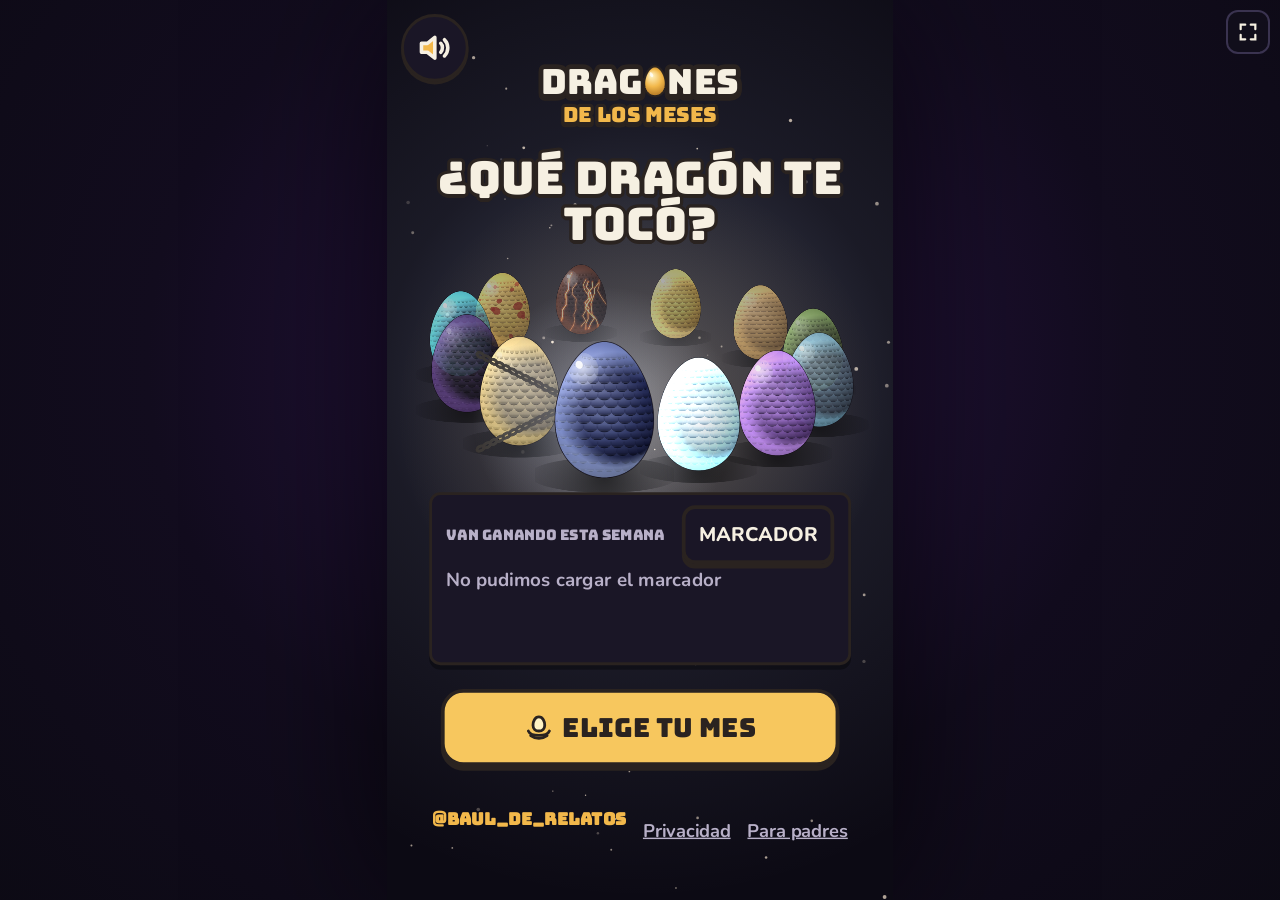
==== commit 4242c079: "Analíticas: Vercel Web Analytics en la página y el juego Co-Authored-By: Claude Opus 5.5 <noreply@an" ====
--- a/juego/index.html
+++ b/juego/index.html
@@ -337,6 +337,7 @@
 #pc svg { width: 22px; height: 22px; }
 @media (min-aspect-ratio: 10/16) { #pc { display: flex; } }
 </style>
+<script defer src="/_vercel/insights/script.js"></script>
 </head>
 <body>
 <div id="marco">
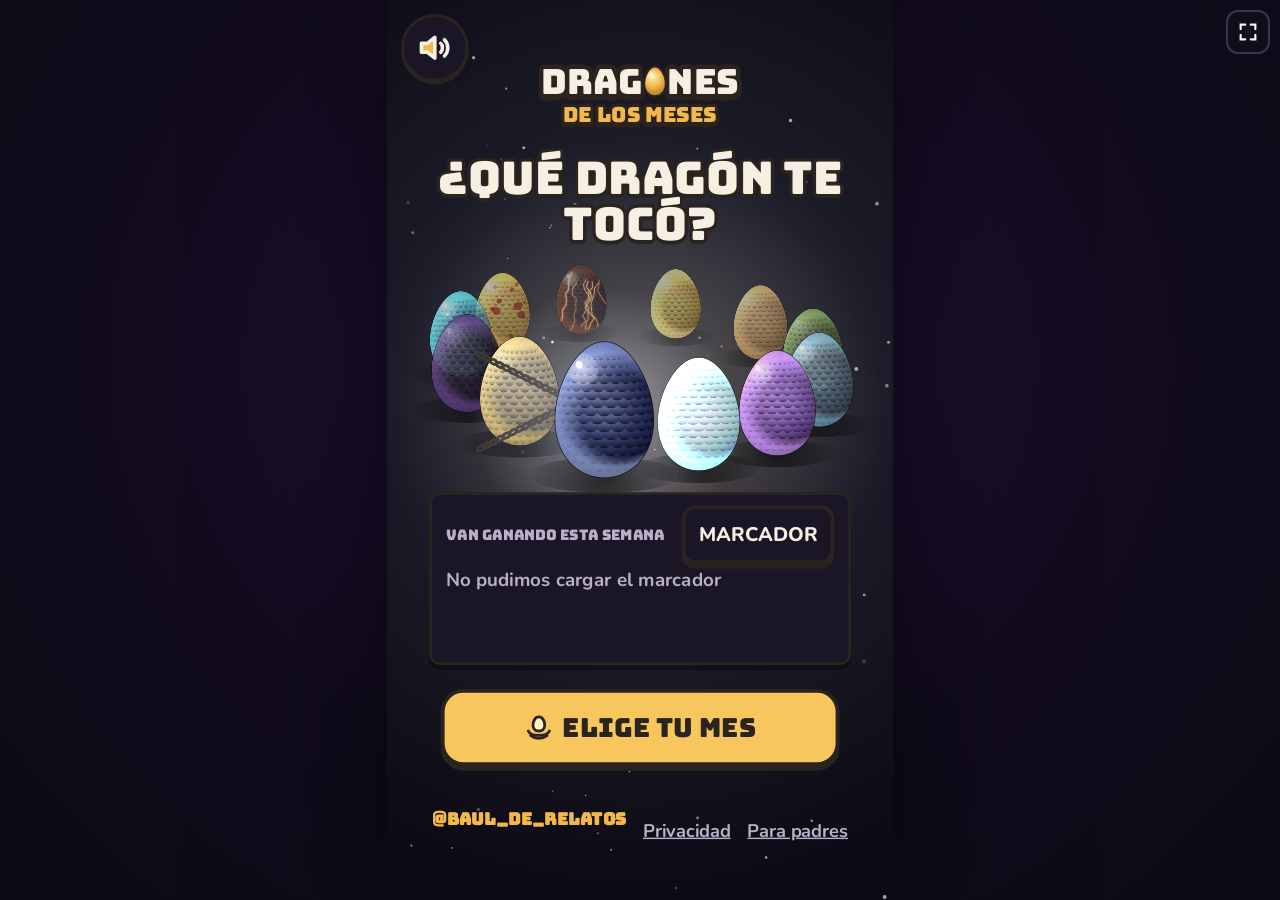
==== commit 01ed81ec: "Registro: cualquier contraseña de 6+ funciona y el error ya no dice 'nombre ocupado'; juego: vuelo f" ====
--- a/juego/index.html
+++ b/juego/index.html
@@ -352,20 +352,20 @@
 <div id="gira">Gira tu teléfono</div>
 <div id="voz" aria-live="polite" style="position:absolute;width:1px;height:1px;overflow:hidden;clip-path:inset(50%)"></div>
 <noscript>Este juego necesita JavaScript.</noscript>
-<script>(()=>{var cf=Object.defineProperty;var hf=(e,t)=>{for(var r in t)cf(e,r,{get:t[r],enumerable:!0})};var A=Math.PI*2,ua={clamp:(e,t=0,r=1)=>e<t?t:e>r?r:e,lerp:(e,t,r)=>e+(t-e)*r,hash:(e,t=1)=>{let r=Math.sin(e*127.1+t*311.7)*43758.5453123;return r-Math.floor(r)}},G=ua.clamp,_e=ua.lerp,q=ua.hash,K=e=>(e=e.replace("#",""),[parseInt(e.slice(0,2),16),parseInt(e.slice(2,4),16),parseInt(e.slice(4,6),16)]),k=(e,t=1)=>`rgba(${e[0]|0},${e[1]|0},${e[2]|0},${t})`,te=(e,t,r)=>[e[0]+(t[0]-e[0])*r,e[1]+(t[1]-e[1])*r,e[2]+(t[2]-e[2])*r],Cn=e=>1-Math.pow(1-e,3);var $0=(e,t,r)=>`${r||400} ${e}px ${t==="Bungee"?'Bungee, "Arial Black", Impact, sans-serif':"Nunito, system-ui, sans-serif"}`,ue={W:1080,H:1920,SAFE:{x:60,y:Math.round(1920*.11),w:960,h:Math.round(1920*.67)},measure(e,t,r,o="Bungee",a=400){e.save(),e.font=$0(r,o,a);let n=e.measureText(t).width;return e.restore(),n},text(e,t,r,o,a={}){e.save(),e.font=$0(a.size||40,a.fam||"Bungee",a.weight),e.textAlign=a.align||"left",e.textBaseline="alphabetic",e.lineJoin="round",a.strokeW&&(e.strokeStyle=a.stroke||"#140C18",e.lineWidth=a.strokeW*2,e.strokeText(t,r,o+Math.max(2,a.strokeW*.45)),e.strokeText(t,r,o)),e.fillStyle=a.color||"#F6F0E2",e.fillText(t,r,o),e.restore()}};function vr(e,t,r,o,a,n,s={}){let i=ue.measure(e,t,a,s.fam||"Bungee",s.weight),l=i>n?Math.floor(a*n/i):a;return ue.text(e,t,r,o,{size:l,fam:s.fam||"Bungee",weight:s.weight,color:s.color,align:s.align||"center",stroke:s.stroke||"#140C18",strokeW:s.strokeW===void 0?Math.round(l*.17):s.strokeW}),l}function L0(e){e&&!e.roundRect&&(e.roundRect=function(t,r,o,a,n){n=Math.min(typeof n=="number"?n:n&&n[0]||0,Math.abs(o)/2,Math.abs(a)/2),this.moveTo(t+n,r),this.lineTo(t+o-n,r),this.quadraticCurveTo(t+o,r,t+o,r+n),this.lineTo(t+o,r+a-n),this.quadraticCurveTo(t+o,r+a,t+o-n,r+a),this.lineTo(t+n,r+a),this.quadraticCurveTo(t,r+a,t,r+a-n),this.lineTo(t,r+n),this.quadraticCurveTo(t,r,t+n,r),this.closePath()})}function vt(e,t){if(globalThis.__crearLienzo)return globalThis.__crearLienzo(e,t);let r=document.createElement("canvas");return r.width=e,r.height=t,r}var F0=new Map;function kn(e,t,r,o){let a=F0.get(e);return a||(a=vt(t,r),o(a.getContext("2d"),t,r),F0.set(e,a)),a}var de={};hf(de,{ARMAS:()=>Mi,ARMY:()=>ma,DRAGONS:()=>Mt,EGGS:()=>In,GOLD:()=>Pt,INFO_D:()=>pf,RCOL:()=>z0,SPINE:()=>go,T:()=>or,VIO:()=>Ut,anvil:()=>Li,aura:()=>re,background:()=>$n,banner:()=>Of,bgFor:()=>$i,blade:()=>zr,bodyDots:()=>Gr,bolt:()=>_r,catmull:()=>qr,cave:()=>Pi,chains:()=>Dn,chicken:()=>Ln,clockRing:()=>Ot,cosmicHead:()=>zn,cracks:()=>Oi,crystal:()=>Fn,devoradorScene:()=>x0,dragon:()=>rr,effects:()=>Tr,egg:()=>ki,eggOutline:()=>jn,embers:()=>Bi,fireWing:()=>Ei,forge:()=>Fi,gear:()=>Nt,gearWeapon:()=>Z0,gem:()=>Rt,godChancla:()=>ga,godrays:()=>Dt,grad:()=>se,grip:()=>Sr,ground:()=>Pf,guard:()=>ji,hammer:()=>bf,hourglass:()=>pa,kaijuChicken:()=>Bn,levelBadge:()=>yf,metal:()=>xe,nebulaWing:()=>fa,nest:()=>Ri,origenScene2:()=>$f,origenSword2:()=>ha,particles:()=>fe,pill:()=>If,planet:()=>zi,poly:()=>Lt,rarity:()=>Nn,secretBadge:()=>Di,shards:()=>gf,sky:()=>kf,slam:()=>mf,standard:()=>Mf,stoneSword:()=>Ii,streaks:()=>vf,tiempoScene:()=>H0,timeCracks:()=>mo,voidTube:()=>Ar,weapon:()=>Un});var _=(e,t=1)=>ua.hash(e,t),B0={SEG:[],ev:{scene:{}},markers:{},MODE:""};var po=(()=>{let e=[-.55,-.7,.45],t=Math.hypot(...e);return e.map(r=>r/t)})();function qr(e,t){let r=[];for(let o=0;o<e.length-1;o++){let a=e[Math.max(0,o-1)],n=e[o],s=e[o+1],i=e[Math.min(e.length-1,o+2)];for(let l=0;l<t;l++){let u=l/t,d=u*u,c=d*u;r.push([.5*(2*n[0]+(-a[0]+s[0])*u+(2*a[0]-5*n[0]+4*s[0]-i[0])*d+(-a[0]+3*n[0]-3*s[0]+i[0])*c),.5*(2*n[1]+(-a[1]+s[1])*u+(2*a[1]-5*n[1]+4*s[1]-i[1])*d+(-a[1]+3*n[1]-3*s[1]+i[1])*c)])}}return r.push(e[e.length-1]),r}var Lt=(e,t)=>{e.beginPath(),t.forEach((r,o)=>o?e.lineTo(r[0],r[1]):e.moveTo(r[0],r[1])),e.closePath()},Pn=e=>Math.sqrt(Math.max(0,4*e*(1-e)))*(.82+.3*e);function jn(e,t,r){let o=r*.37,a=[];for(let n=0;n<=60;n++){let s=(1-Math.cos(n/60*Math.PI))/2;a.push([e+o*Pn(s),t-r/2+r*s])}for(let n=60;n>=0;n--){let s=(1-Math.cos(n/60*Math.PI))/2;a.push([e-o*Pn(s),t-r/2+r*s])}return a}var In={enero:{base:"#BFE3F5",dark:"#5E9CC8",glow:[150,240,255],scale:.55,frost:!0,gloss:.9,trans:.75},julio:{base:"#2A2026",dark:"#0C080A",glow:[255,110,40],scale:1,lava:!0,gloss:1,trans:.2},agosto:{base:"#EDC25A",dark:"#9A6A22",glow:[255,190,90],scale:.8,spots:!0,gloss:1,trans:.3}};function ki(e,t,r,o,a,n,s){let i=1+.015*Math.sin(n*5+s);o*=i;let l=o*.37,u=jn(t,r,o),d=e.createRadialGradient(t,r+o*.48,0,t,r+o*.48,l*1.5);d.addColorStop(0,"rgba(0,0,0,0.65)"),d.addColorStop(1,"rgba(0,0,0,0)"),e.fillStyle=d,e.beginPath(),e.ellipse(t,r+o*.48,l*1.5,l*.35,0,0,A),e.fill(),e.save(),Lt(e,u),e.clip();let c=K(a.base),h=K(a.dark);d=e.createRadialGradient(t-l*.4,r-o*.22,o*.05,t,r,o*.7),d.addColorStop(0,k(te(c,[255,255,255],.25))),d.addColorStop(.5,k(c)),d.addColorStop(1,k(h)),e.fillStyle=d,e.fillRect(t-l*1.2,r-o*.6,l*2.4,o*1.2),e.save(),e.globalCompositeOperation="lighter",d=e.createRadialGradient(t+l*.1,r+o*.08,0,t,r+o*.05,o*.55),d.addColorStop(0,k(a.glow,.55*a.trans)),d.addColorStop(.6,k(a.glow,.18*a.trans)),d.addColorStop(1,k(a.glow,0)),e.fillStyle=d,e.fillRect(t-l*1.2,r-o*.6,l*2.4,o*1.2),e.restore();let f=15;for(let m=0;m<f;m++){let b=.08+m*(.88/f),y=l*Pn(b),S=r-o/2+o*b,C=o*.88/f,E=11,v=m%2*.5;for(let P=-1;P<=E;P++){let O=-Math.PI/2+(P+v)/E*Math.PI;if(O<=-Math.PI/2||O>=Math.PI/2)continue;let I=t+y*Math.sin(O),N=Math.PI*y/E*Math.cos(O)*1.15,V=C*1.35*(.6+.4*Math.cos(O))*a.scale;if(N<1.5)continue;let Y=[Math.sin(O),(b-.5)*1.2,Math.cos(O)],ve=G(.35+.65*(Y[0]*po[0]+Y[1]*po[1]+Y[2]*po[2]),0,1),Q=te(te(h,c,.5+.5*ve),[255,255,255],.12*ve);e.beginPath(),e.moveTo(I-N/2,S),e.quadraticCurveTo(I-N/2,S+V,I,S+V*1.05),e.quadraticCurveTo(I+N/2,S+V,I+N/2,S);let oe=e.createLinearGradient(I,S,I,S+V);oe.addColorStop(0,k(Q,0)),oe.addColorStop(.55,k(Q,.55)),oe.addColorStop(1,k(te(h,[0,0,0],.3),.75)),e.fillStyle=oe,e.fill(),e.strokeStyle=k(te(Q,[255,255,255],.5),.35*ve),e.lineWidth=1.2,e.beginPath(),e.moveTo(I-N*.42,S+V*.75),e.quadraticCurveTo(I,S+V*1,I+N*.42,S+V*.75),e.stroke()}}if(a.spots)for(let m=0;m<16;m++){let b=.15+_(m,3)*.7,y=(_(m,4)-.5)*2.6,S=l*Pn(b),C=t+S*Math.sin(y),E=r-o/2+o*b,v=(8+_(m,5)*16)*Math.cos(y);e.fillStyle="rgba(176,46,34,0.75)",e.beginPath(),e.ellipse(C,E,v,v*.8,_(m,6)*3,0,A),e.fill()}if(a.lava){e.save(),e.globalCompositeOperation="lighter",e.lineCap="round",e.lineJoin="round";for(let m=0;m<7;m++){let b=t+(_(m,7)-.5)*l*1.4,y=r-o*.4+_(m,8)*o*.2,S=[[b,y]];for(let E=0;E<9;E++)b+=(_(m*9+E,9)-.5)*l*.35,y+=o*.075,S.push([b,y]);let C=.7+.3*Math.sin(n*4+m);for(let[E,v,P]of[[14,.25,[255,80,20]],[6,.6,[255,140,40]],[2.2,1,[255,230,150]]])e.strokeStyle=k(P,v*C),e.lineWidth=E,e.beginPath(),S.forEach((O,I)=>I?e.lineTo(O[0],O[1]):e.moveTo(O[0],O[1])),e.stroke()}e.restore()}if(a.frost){for(let m=0;m<420;m++){let b=t+(_(m,11)-.5)*l*2,y=r-o/2+_(m,12)*o,S=_(m,13)*2.4;e.fillStyle=`rgba(255,255,255,${.15+_(m,14)*.5})`,e.fillRect(b,y,S,S)}e.strokeStyle="rgba(255,255,255,0.35)",e.lineWidth=1.4;for(let m=0;m<9;m++){let b=t+(_(m,15)-.5)*l*1.6,y=r-o*.45+_(m,16)*o*.6;e.beginPath(),e.moveTo(b,y);for(let S=0;S<5;S++)b+=(_(m*5+S,17)-.5)*40,y+=18+_(m+S,18)*20,e.lineTo(b,y);e.stroke()}}d=e.createRadialGradient(t-l*.45,r-o*.25,o*.15,t-l*.2,r-o*.1,o*.75),d.addColorStop(0,"rgba(0,0,0,0)"),d.addColorStop(.7,"rgba(0,0,0,0.25)"),d.addColorStop(1,"rgba(0,0,0,0.7)"),e.fillStyle=d,e.fillRect(t-l*1.2,r-o*.6,l*2.4,o*1.2),e.save(),e.globalCompositeOperation="lighter",d=e.createRadialGradient(t+l*.35,r+o*.05,l*.8,t+l*.2,r,l*1.15),d.addColorStop(0,k(a.glow,0)),d.addColorStop(1,k(a.glow,.5*(.4+a.trans))),e.fillStyle=d,e.fillRect(t-l*1.2,r-o*.6,l*2.4,o*1.2),e.restore(),d=e.createRadialGradient(t-l*.42,r-o*.3,0,t-l*.42,r-o*.3,l*.45),d.addColorStop(0,`rgba(255,255,255,${.55*a.gloss})`),d.addColorStop(1,"rgba(255,255,255,0)"),e.fillStyle=d,e.beginPath(),e.ellipse(t-l*.42,r-o*.3,l*.3,o*.12,-.5,0,A),e.fill(),e.fillStyle=`rgba(255,255,255,${.9*a.gloss})`,e.beginPath(),e.ellipse(t-l*.5,r-o*.33,l*.07,o*.03,-.5,0,A),e.fill(),e.restore(),e.strokeStyle="rgba(10,6,12,0.6)",e.lineWidth=2,Lt(e,u),e.stroke()}function Ri(e,t,r,o,a,n){for(let s=0;s<260;s++){let i=_(s+n*300,21)*Math.PI,l=o*(.4+_(s,22)*.6),u=t+Math.cos(i)*l*(_(s,23)>.5?1:-1),d=r+Math.sin(i)*l*.22-4,c=30+_(s,24)*70,h=(_(s,25)-.5)*1.2,f=te(K("#6A4A28"),K("#D8B070"),_(s,26));e.strokeStyle=k(f,.9),e.lineWidth=2+_(s,27)*2.5,e.beginPath(),e.moveTo(u-Math.cos(h)*c/2,d-Math.sin(h)*c/2),e.quadraticCurveTo(u,d+6,u+Math.cos(h)*c/2,d+Math.sin(h)*c/2),e.stroke()}e.save(),e.globalCompositeOperation="lighter";for(let s=0;s<14;s++){let i=t+(_(s+n,28)-.5)*o*1.6,l=r+(_(s,29)-.3)*22,u=.6+.4*Math.sin(a*6+s),d=e.createRadialGradient(i,l,0,i,l,14);d.addColorStop(0,`rgba(255,170,70,${.8*u})`),d.addColorStop(1,"rgba(255,90,30,0)"),e.fillStyle=d,e.beginPath(),e.arc(i,l,14,0,A),e.fill()}e.restore()}function Pi(e,t){let r=e.createLinearGradient(0,0,0,1920);r.addColorStop(0,"#0B0D16"),r.addColorStop(.55,"#1A1824"),r.addColorStop(1,"#0E0C12"),e.fillStyle=r,e.fillRect(0,0,1080,1920),e.save(),e.globalCompositeOperation="lighter",r=e.createLinearGradient(1080*.55,0,1080*.45,1920*.8),r.addColorStop(0,"rgba(170,190,255,0.28)"),r.addColorStop(1,"rgba(170,190,255,0)"),e.fillStyle=r,e.beginPath(),e.moveTo(1080*.42,0),e.lineTo(1080*.68,0),e.lineTo(1080*.95,1920*.85),e.lineTo(1080*.05,1920*.85),e.closePath(),e.fill();for(let o=0;o<90;o++){let a=1080*.2+_(o,31)*1080*.6+Math.sin(t+o)*10,n=(_(o,32)*1920*.8+t*15)%(1920*.8);e.fillStyle=`rgba(220,230,255,${.2+.4*_(o,33)})`,e.fillRect(a,n,2.5,2.5)}e.restore(),e.fillStyle="#07080D";for(let o=0;o<14;o++){let a=_(o,34)*1080,n=30+_(o,35)*70,s=80+_(o,36)*260;e.beginPath(),e.moveTo(a-n/2,0),e.lineTo(a+n/2,0),e.lineTo(a+_(o,37)*10,s),e.closePath(),e.fill()}r=e.createLinearGradient(0,1920*.62,0,1920),r.addColorStop(0,"#3A3846"),r.addColorStop(1,"#141218"),e.fillStyle=r,e.beginPath(),e.ellipse(1080/2,1920*.74,1080*.62,1920*.13,0,0,A),e.fill(),e.strokeStyle="rgba(255,200,120,0.25)",e.lineWidth=3,e.beginPath(),e.ellipse(1080/2,1920*.74,1080*.5,1920*.1,0,0,A),e.stroke()}var Mt={tormenta:{body:"#4A5668",bodyD:"#1A2030",belly:"#A9B4C2",mem:"#2A3448",bone:"#8A96A8",horn:"#D8DEE8",eye:[140,240,255],rim:[120,220,255],glow:[150,240,255]},volcan:{body:"#2A2224",bodyD:"#0A0607",belly:"#5A3A30",mem:"#3A1A18",bone:"#4A3634",horn:"#1C1416",eye:[255,170,40],rim:[255,110,40],glow:[255,120,40],lava:!0}},go=[[300,300],[370,360],[415,440],[445,530],[490,630],[575,705],[680,760],[790,780],[880,740],[920,660],[890,590],[850,570]],Rn=[44,46,62,92,96,84,60,42,28,18,10,4];function rr(e,t,r,o,a,n,s=!1){let i=!!(globalThis.__movil||globalThis.__calidadBaja),l=v=>[t+v[0]*o,r+v[1]*o],u=Math.sin(n*(s?3.4:2.2))*(s?.34:.08),d=Math.sin(n*3)*3,c=K(a.body),h=K(a.bodyD),f=K(a.belly),m=(v,P,O,I,N)=>{let V=Z=>{let pe=(Z[0]-v[0])*(s?.92+Math.cos(n*3.4)*.08:1),ne=Z[1]-v[1],he=u*(N?-1:1);return[v[0]+pe*Math.cos(he)-ne*Math.sin(he),v[1]+pe*Math.sin(he)+ne*Math.cos(he)]},Y=l(v),ve=l(V(P)),Q=l(V(O)),oe=I.map(Z=>l(V(Z)));e.beginPath(),e.moveTo(Y[0],Y[1]),e.lineTo(ve[0],ve[1]),e.lineTo(Q[0],Q[1]);let Ae=[Q,...oe,l(V([v[0]+40,v[1]+120]))];e.lineTo(oe[0][0],oe[0][1]);for(let Z=0;Z<oe.length;Z++){let pe=oe[Z],ne=Z+1<oe.length?oe[Z+1]:l(V([v[0]+60,v[1]+130])),he=[(pe[0]+ne[0])/2+(Q[0]-(pe[0]+ne[0])/2)*.28,(pe[1]+ne[1])/2+(Q[1]-(pe[1]+ne[1])/2)*.28];e.quadraticCurveTo(he[0],he[1],ne[0],ne[1])}e.closePath();let Re=K(a.mem),Oe=e.createLinearGradient(Q[0],Q[1],Y[0],Y[1]+200*o);Oe.addColorStop(0,k(te(Re,[255,255,255],.12),N?.85:.92)),Oe.addColorStop(1,k(te(Re,[0,0,0],.35),.95)),e.fillStyle=Oe,e.fill(),e.save(),e.clip(),e.globalCompositeOperation="lighter";for(let Z=0;Z<oe.length;Z++)for(let pe=0;pe<4;pe++){let ne=oe[Z],he=oe[Math.min(oe.length-1,Z+1)],br=(pe+1)/5,at=[_e(ne[0],he[0],br),_e(ne[1],he[1],br)];e.strokeStyle=k(a.lava?[255,90,30]:a.glow,a.lava?.18:.22+.2*Math.max(0,Math.sin(n*9+Z*2+pe))),e.lineWidth=2,e.beginPath(),e.moveTo(Q[0],Q[1]),e.quadraticCurveTo((Q[0]+at[0])/2+20*o,(Q[1]+at[1])/2,at[0],at[1]),e.stroke()}e.restore();let Ke=(Z,pe,ne,he)=>{let br=pe[0]-Z[0],at=pe[1]-Z[1],fo=Math.hypot(br,at),Ft=-at/fo,tr=br/fo;e.beginPath(),e.moveTo(Z[0]+Ft*ne,Z[1]+tr*ne),e.lineTo(pe[0]+Ft*he,pe[1]+tr*he),e.lineTo(pe[0]-Ft*he,pe[1]-tr*he),e.lineTo(Z[0]-Ft*ne,Z[1]-tr*ne),e.closePath();let Ti=e.createLinearGradient(Z[0]+Ft*ne,Z[1]+tr*ne,Z[0]-Ft*ne,Z[1]-tr*ne);Ti.addColorStop(0,k(te(K(a.bone),[255,255,255],.3))),Ti.addColorStop(1,k(te(K(a.bone),[0,0,0],.45))),e.fillStyle=Ti,e.fill()};Ke(Y,ve,22*o,16*o),Ke(ve,Q,16*o,10*o),oe.forEach(Z=>Ke(Q,Z,7*o,2*o)),e.fillStyle=a.horn,e.beginPath(),e.moveTo(Q[0],Q[1]),e.lineTo(Q[0]-26*o,Q[1]-30*o),e.lineTo(Q[0]+8*o,Q[1]-6*o),e.closePath(),e.fill()};m([520,470],[700,300],[820,120],[[1e3,60],[1010,260],[960,430],[860,540]],!0),m([455,455],[360,250],[300,70],[[110,20],[60,210],[130,380],[260,470]],!1),D0(e,l,o,a,n,"hind");let b=qr(go.map((v,P)=>P<3?[v[0],v[1]+d*(3-P)*.4]:s&&P>5?[v[0]+Math.sin(n*2.3-P*.6)*(P-5)*3,v[1]+Math.sin(n*2.6-P*.5)*(P-5)*7]:v),i?6:10),y=b.map((v,P)=>{let O=P/(b.length-1)*(Rn.length-1),I=Math.floor(O),N=Math.min(Rn.length-1,I+1);return _e(Rn[I],Rn[N],O-I)}),S=b.map((v,P)=>{let O=b[Math.max(0,P-1)],I=b[Math.min(b.length-1,P+1)],N=I[0]-O[0],V=I[1]-O[1],Y=Math.hypot(N,V)||1;return[V/Y,-N/Y]}),C=i?5:9;for(let v=0;v<b.length-1;v++)for(let P=0;P<C;P++){let O=-1+2*P/C,I=-1+2*(P+1)/C,N=(O+I)/2,V=[[b[v],S[v],y[v]],[b[v+1],S[v+1],y[v+1]]],Y=(ne,he)=>l([V[ne][0][0]+V[ne][1][0]*V[ne][2]*he,V[ne][0][1]+V[ne][1][1]*V[ne][2]*he]),ve=Math.sqrt(Math.max(0,1-N*N)),Q=[S[v][0]*N,S[v][1]*N,ve],oe=G(.18+.82*Math.max(0,Q[0]*po[0]+Q[1]*po[1]+Q[2]*po[2])),Re=N>.45?te(te(f,[0,0,0],.5),f,oe):te(h,te(c,[255,255,255],.15),oe);e.fillStyle=k(Re),e.beginPath();let Oe=Y(0,O),Ke=Y(1,O),Z=Y(1,I),pe=Y(0,I);e.moveTo(Oe[0],Oe[1]),e.lineTo(Ke[0],Ke[1]),e.lineTo(Z[0],Z[1]),e.lineTo(pe[0],pe[1]),e.closePath(),e.fill(),e.strokeStyle=k(Re),e.lineWidth=1.2,e.stroke()}let E=[];for(let v=0;v<b.length;v++)E.push(l([b[v][0]-S[v][0]*y[v],b[v][1]-S[v][1]*y[v]]));for(let v=b.length-1;v>=0;v--)E.push(l([b[v][0]+S[v][0]*y[v],b[v][1]+S[v][1]*y[v]]));e.save(),Lt(e,E),e.clip();for(let v=2;v<b.length-1;v+=i?2:1)for(let P=-6;P<=6;P+=i?2:1){let O=(P+v%2*.5)/7;if(Math.abs(O)>.98)continue;let I=l([b[v][0]+S[v][0]*y[v]*O,b[v][1]+S[v][1]*y[v]*O]),N=y[v]*o*.17*Math.sqrt(1-O*O)+1;O>.45||(e.strokeStyle="rgba(0,0,0,0.35)",e.lineWidth=1.3,e.beginPath(),e.arc(I[0],I[1],N,.2,Math.PI-.2),e.stroke(),e.strokeStyle="rgba(255,255,255,0.08)",e.beginPath(),e.arc(I[0],I[1]-1.5,N,.6,Math.PI-.6),e.stroke())}for(let v=3;v<b.length-8;v+=2){let P=l([b[v][0]+S[v][0]*y[v]*.42,b[v][1]+S[v][1]*y[v]*.42]),O=l([b[v][0]+S[v][0]*y[v],b[v][1]+S[v][1]*y[v]]);e.strokeStyle="rgba(0,0,0,0.4)",e.lineWidth=2.2,e.beginPath(),e.moveTo(P[0],P[1]),e.lineTo(O[0],O[1]),e.stroke()}if(a.lava){e.globalCompositeOperation="lighter",e.lineCap="round";for(let v=0;v<16;v++){let P=6+Math.floor(_(v,41)*(b.length-30)),O=(_(v,42)-.6)*1.2,I=l([b[P][0]+S[P][0]*y[P]*O,b[P][1]+S[P][1]*y[P]*O]),N=[I];for(let Y=0;Y<5;Y++)I=[I[0]+(_(v*5+Y,43)-.5)*40*o,I[1]+(_(v*5+Y,44)-.3)*40*o],N.push(I);let V=.75+.25*Math.sin(n*3+v);for(let[Y,ve,Q]of[[12,.25,[255,70,20]],[5,.6,[255,140,40]],[2,1,[255,230,160]]])e.strokeStyle=k(Q,ve*V),e.lineWidth=Y*o,e.beginPath(),N.forEach((oe,Ae)=>Ae?e.lineTo(oe[0],oe[1]):e.moveTo(oe[0],oe[1])),e.stroke()}}e.restore();for(let v=4;v<b.length-3;v+=4){let P=y[v]*.55+6,O=b[v],I=S[v],N=l([O[0]-I[0]*y[v]*.95-(b[v+1][0]-b[v-1][0])*.8,O[1]-I[1]*y[v]*.95-(b[v+1][1]-b[v-1][1])*.8]),V=l([O[0]-I[0]*y[v]*.95+(b[v+1][0]-b[v-1][0])*.8,O[1]-I[1]*y[v]*.95+(b[v+1][1]-b[v-1][1])*.8]),Y=l([O[0]-I[0]*(y[v]+P)+(b[v+1][0]-b[v-1][0])*1.4,O[1]-I[1]*(y[v]+P)+(b[v+1][1]-b[v-1][1])*1.4]),ve=e.createLinearGradient(N[0],N[1],Y[0],Y[1]);ve.addColorStop(0,k(h)),ve.addColorStop(1,a.horn),e.fillStyle=ve,e.beginPath(),e.moveTo(N[0],N[1]),e.quadraticCurveTo((N[0]+Y[0])/2,(N[1]+Y[1])/2-4,Y[0],Y[1]),e.lineTo(V[0],V[1]),e.closePath(),e.fill()}e.save(),e.globalCompositeOperation="lighter",e.strokeStyle=k(a.rim,.55),e.lineWidth=3.5,e.shadowColor=k(a.rim,1),e.shadowBlur=18,e.beginPath();for(let v=0;v<b.length;v++){let P=l([b[v][0]-S[v][0]*y[v],b[v][1]-S[v][1]*y[v]]);v?e.lineTo(P[0],P[1]):e.moveTo(P[0],P[1])}e.stroke(),e.restore(),D0(e,l,o,a,n,"front"),ff(e,l,o,a,n,b[0])}function D0(e,t,r,o,a,n){let s=K(o.body),i=K(o.bodyD),l=(d,c,h,f,m)=>{let b=t(d),y=t(c),S=y[0]-b[0],C=y[1]-b[1],E=Math.hypot(S,C),v=-C/E,P=S/E;e.beginPath(),e.moveTo(b[0]+v*h*r,b[1]+P*h*r),e.quadraticCurveTo((b[0]+y[0])/2+v*h*r*1.2,(b[1]+y[1])/2+P*h*r*1.2,y[0]+v*f*r,y[1]+P*f*r),e.lineTo(y[0]-v*f*r,y[1]-P*f*r),e.quadraticCurveTo((b[0]+y[0])/2-v*h*r*1.1,(b[1]+y[1])/2-P*h*r*1.1,b[0]-v*h*r,b[1]-P*h*r),e.closePath();let O=e.createLinearGradient(b[0]+v*h*r,b[1]+P*h*r,b[0]-v*h*r,b[1]-P*h*r);O.addColorStop(0,k(te(s,[255,255,255],.12*m))),O.addColorStop(.5,k(s)),O.addColorStop(1,k(i)),e.fillStyle=O,e.fill(),e.strokeStyle="rgba(0,0,0,0.35)",e.lineWidth=1.5,e.stroke()},u=(d,c)=>{let h=t(d);for(let f=-1;f<=1;f++){let m=c+f*.45;e.fillStyle=o.horn,e.beginPath(),e.moveTo(h[0]+Math.cos(m-1.5)*8*r,h[1]+Math.sin(m-1.5)*8*r),e.quadraticCurveTo(h[0]+Math.cos(m)*30*r,h[1]+Math.sin(m)*30*r-6*r,h[0]+Math.cos(m)*42*r,h[1]+Math.sin(m)*42*r+6*r),e.lineTo(h[0]+Math.cos(m+1.5)*8*r,h[1]+Math.sin(m+1.5)*8*r),e.closePath(),e.fill()}};if(n==="hind")l([600,690],[520,820],70,34,1),l([520,820],[560,930],32,20,.6),u([560,935],2.6),l([680,740],[700,860],40,22,.3),l([700,860],[660,945],22,14,.2),u([660,948],2.4);else{let d=Math.sin(a*2)*6;l([430,520],[330,560+d],40,24,1),l([330,560+d],[250,500+d],24,16,1),u([248,498+d],-2.6),l([470,560],[420,650],32,20,.4),l([420,650],[360,690],20,13,.4),u([356,692],2.9)}}function ff(e,t,r,o,a,n){let s=K(o.body),i=K(o.bodyD),l=.75+.25*Math.sin(a*2.5),u=n[0],d=n[1],c=(C,E)=>t([u+C,d+E]),h=(C,E)=>{let v=qr(C.map(([N,V])=>[u+N,d+V]),8),P=[],O=[];for(let N=0;N<v.length;N++){let V=v[Math.max(0,N-1)],Y=v[Math.min(v.length-1,N+1)],ve=Y[0]-V[0],Q=Y[1]-V[1],oe=Math.hypot(ve,Q)||1,Ae=E*(1-N/(v.length-1));P.push(t([v[N][0]-Q/oe*Ae,v[N][1]+ve/oe*Ae])),O.unshift(t([v[N][0]+Q/oe*Ae,v[N][1]-ve/oe*Ae]))}Lt(e,[...P,...O]);let I=e.createLinearGradient(P[0][0],P[0][1],P[P.length-1][0],P[P.length-1][1]);I.addColorStop(0,k(i)),I.addColorStop(1,o.horn),e.fillStyle=I,e.fill();for(let N=2;N<P.length-2;N+=2)e.strokeStyle="rgba(0,0,0,0.25)",e.lineWidth=1.5,e.beginPath(),e.moveTo(P[N][0],P[N][1]),e.lineTo(O[O.length-1-N][0],O[O.length-1-N][1]),e.stroke()};h([[-20,-40],[30,-100],[100,-130],[150,-120]],16),h([[-50,-30],[-10,-90],[50,-135],[95,-150]],13);let f=[[-10,10],[-60,30+40*l],[-140,50+70*l],[-175,55+78*l],[-150,40+60*l],[-60,30],[0,30]];e.fillStyle="#3A0E12",Lt(e,[c(-20,-5),c(-175,-15),...f.slice(1,5).map(([C,E])=>c(C,E)),c(-10,25)]),e.fill(),e.save(),e.globalCompositeOperation="lighter";let m=e.createRadialGradient(...c(-110,25+20*l),0,...c(-110,25+20*l),70*r);m.addColorStop(0,k(o.glow,.8)),m.addColorStop(1,k(o.glow,0)),e.fillStyle=m,e.beginPath(),e.arc(...c(-110,25+20*l),70*r,0,A),e.fill(),e.restore(),e.fillStyle="#EDE6D6";for(let C=0;C<7;C++){let E=-40-C*19,v=c(E,-2),P=c(E-9,-2),O=c(E-4.5,16);e.beginPath(),e.moveTo(...v),e.lineTo(...P),e.lineTo(...O),e.closePath(),e.fill()}for(let C=0;C<6;C++){let E=(C+1)/7,v=_e(-40,-160,E),P=_e(30+40*l,50+74*l,E),O=c(v,P),I=c(v-9,P),N=c(v-4.5,P-15);e.beginPath(),e.moveTo(...O),e.lineTo(...I),e.lineTo(...N),e.closePath(),e.fill()}let b=e.createLinearGradient(...c(0,20),...c(0,120));b.addColorStop(0,k(s)),b.addColorStop(1,k(i)),e.fillStyle=b,Lt(e,[c(-10,20),c(-60,32+40*l),c(-140,52+70*l),c(-178,58+78*l),c(-176,72+80*l),c(-130,78+72*l),c(-50,70+30*l),c(10,50)]),e.fill();let y=[c(40,-40),c(-10,-62),c(-70,-55),c(-130,-40),c(-185,-30),c(-200,-16),c(-190,-2),c(-130,0),c(-40,2),c(20,30),c(50,10)];b=e.createLinearGradient(...c(-80,-70),...c(-80,10)),b.addColorStop(0,k(te(s,[255,255,255],.22))),b.addColorStop(.55,k(s)),b.addColorStop(1,k(i)),e.fillStyle=b,e.beginPath(),e.moveTo(...y[0]);for(let C=1;C<y.length;C++){let E=y[C-1],v=y[C];e.quadraticCurveTo(E[0],E[1],(E[0]+v[0])/2,(E[1]+v[1])/2)}e.closePath(),e.fill(),e.strokeStyle="rgba(0,0,0,0.45)",e.lineWidth=2,e.stroke();for(let C=0;C<18;C++){let E=c(-30-C*8.5,-48+Math.abs(C-9)*.6+C%2*6);e.strokeStyle="rgba(0,0,0,0.3)",e.lineWidth=1.2,e.beginPath(),e.arc(E[0],E[1],5*r,.2,Math.PI-.2),e.stroke()}e.fillStyle=k(te(i,[0,0,0],.3)),Lt(e,[c(-30,-52),c(-95,-58),c(-60,-40)]),e.fill(),e.fillStyle="#0A0608",e.beginPath(),e.ellipse(...c(-178,-22),7*r,4*r,-.3,0,A),e.fill();let S=c(-70,-36);e.save(),e.globalCompositeOperation="lighter",b=e.createRadialGradient(S[0],S[1],0,S[0],S[1],40*r),b.addColorStop(0,k(o.eye,.9)),b.addColorStop(1,k(o.eye,0)),e.fillStyle=b,e.beginPath(),e.arc(S[0],S[1],40*r,0,A),e.fill(),e.restore(),e.fillStyle=k(o.eye),e.beginPath(),e.ellipse(S[0],S[1],14*r,8*r,-.25,0,A),e.fill(),e.fillStyle="#050304",e.beginPath(),e.ellipse(S[0],S[1],2.6*r,7*r,-.25,0,A),e.fill(),e.fillStyle="rgba(255,255,255,0.9)",e.beginPath(),e.arc(S[0]-5*r,S[1]-3*r,2.2*r,0,A),e.fill();for(let C=0;C<4;C++){let E=c(10+C*4,40+C*12),v=c(60+C*10,60+C*18);e.fillStyle=o.horn,e.beginPath(),e.moveTo(...E),e.lineTo(...v),e.lineTo(E[0],E[1]+10*r),e.closePath(),e.fill()}}Object.assign(In,{febrero:{base:"#7A52A8",dark:"#2E1848",glow:[220,170,255],scale:.7,gloss:1,trans:.5,crystals:!0},marzo:{base:"#5A687C",dark:"#1E2634",glow:[140,230,255],scale:.9,gloss:.8,trans:.4,veins:[170,230,255]},abril:{base:"#5E7040",dark:"#1E2814",glow:[190,255,140],scale:1,gloss:.4,trans:.3,moss:!0},mayo:{base:"#D2A464",dark:"#7A5228",glow:[255,210,120],scale:.6,gloss:.4,trans:.3},junio:{base:"#E8B840",dark:"#8A5A12",glow:[255,240,170],scale:.8,gloss:1,trans:.6},septiembre:{base:"#3A7A9A",dark:"#0E2436",glow:[100,255,220],scale:.7,gloss:1,trans:.6},octubre:{base:"#1E1A28",dark:"#060508",glow:[180,110,255],scale:1,gloss:.3,trans:.3},noviembre:{base:"#A89A80",dark:"#3A3228",glow:[255,210,80],scale:1,gloss:.3,trans:.25,chains:!0},diciembre:{base:"#1A2050",dark:"#04061A",glow:[200,220,255],scale:.7,gloss:1,trans:.5,stars:!0}});Object.assign(Mt,{escarcha:{body:"#A8C8DC",bodyD:"#3A6A8A",belly:"#E6F4FA",mem:"#9FD0EA",bone:"#DCEAF2",horn:"#F2FAFF",eye:[160,245,255],rim:[180,240,255],glow:[180,245,255]},bosque:{body:"#4A6236",bodyD:"#16200E",belly:"#A8A070",mem:"#3A5A2A",bone:"#6A5232",horn:"#8A6A42",eye:[200,255,120],rim:[170,255,110],glow:[190,255,130]},sombra:{body:"#1E1A26",bodyD:"#040306",belly:"#2E2838",mem:"#140F1C",bone:"#2A2434",horn:"#3A3048",eye:[200,120,255],rim:[170,90,255],glow:[190,110,255],dots:[170,90,255]},abismo:{body:"#2A5A78",bodyD:"#08182A",belly:"#7AB8B0",mem:"#1E4A62",bone:"#5A8A9A",horn:"#B8E0E0",eye:[110,255,220],rim:[90,255,220],glow:[110,255,230],dots:[110,255,220]},amatista:{body:"#7A50B0",bodyD:"#24123E",belly:"#C8A8F0",mem:"#6A40A0",bone:"#B890E8",horn:"#F0DCFF",eye:[255,210,255],rim:[220,170,255],glow:[230,180,255]},sol:{body:"#D8A030",bodyD:"#6A3A08",belly:"#FFE6A0",mem:"#E8A830",bone:"#F0C860",horn:"#FFF4C8",eye:[255,250,200],rim:[255,230,140],glow:[255,240,170]},desierto:{body:"#C89A5A",bodyD:"#5A3A18",belly:"#EED8A8",mem:"#A87A40",bone:"#D8B47A",horn:"#3A2A18",eye:[255,200,60],rim:[255,200,120],glow:[255,210,120]},estelar:{body:"#18205A",bodyD:"#02041A",belly:"#3A4A9A",mem:"#141A50",bone:"#4A5AB0",horn:"#E8F0FF",eye:[255,255,255],rim:[160,190,255],glow:[210,225,255],dots:[255,255,255]}});var pf={marzo:{d:"tormenta",name:"DRAG\xD3N DE TORMENTA",r:"LEGENDARIO"},enero:{d:"escarcha",name:"DRAG\xD3N DE ESCARCHA",r:"\xC9PICO"},julio:{d:"volcan",name:"DRAG\xD3N DE VOLC\xC1N",r:"\xC9PICO"},abril:{d:"bosque",name:"DRAG\xD3N DEL BOSQUE",r:"RARO"},octubre:{d:"sombra",name:"DRAG\xD3N DE SOMBRA",r:"LEGENDARIO"},agosto:{d:null,name:"UNA GALLINA",r:"COM\xDAN"},septiembre:{d:"abismo",name:"DRAG\xD3N DEL ABISMO",r:"\xC9PICO"},febrero:{d:"amatista",name:"DRAG\xD3N DE AMATISTA",r:"RARO"},junio:{d:"sol",name:"DRAG\xD3N DEL SOL",r:"LEGENDARIO"},mayo:{d:"desierto",name:"DRAG\xD3N DEL DESIERTO",r:"RARO"},diciembre:{d:"estelar",name:"DRAG\xD3N ESTELAR",r:"M\xCDTICO"},noviembre:{d:null,name:"???",r:"???"}},z0={COM\u00DAN:"#9A9AA4",RARO:"#3A8AF0",\u00C9PICO:"#A04AF0",LEGENDARIO:"#F0B030",M\u00CDTICO:"#FF5AD0","???":"#141018"},q0=B0,l1=q0.SEG,u1=q0.ev;var da=e=>1-Math.pow(1-e,3),ca=e=>1+2.7*Math.pow(e-1,3)+1.7*Math.pow(e-1,2);function se(e,t,r,o){let a=e.createLinearGradient(0,0,0,1920);a.addColorStop(0,t),a.addColorStop(.6,r),a.addColorStop(1,o),e.fillStyle=a,e.fillRect(-100,-100,1280,2120)}function _r(e,t,r,o,a,n,s,i=5){e.save(),e.globalCompositeOperation="lighter",e.beginPath(),e.moveTo(t,r);for(let l=1;l<=12;l++){let u=l/12;e.lineTo(_e(t,o,u)+(_(n*13+l,55)-.5)*70*(1-Math.abs(u-.5)),_e(r,a,u))}e.strokeStyle=k(s,.95),e.lineWidth=i,e.stroke(),e.strokeStyle=k(s,.3),e.lineWidth=i*5,e.stroke(),e.restore()}function $n(e,t,r){if(t==="tormenta")se(e,"#05080F","#18243A","#0A0E18"),G0(e,r,[60,80,110]),r*1.7%1<.12&&_r(e,150+_(Math.floor(r*1.7),5)*700,0,300+_(Math.floor(r*1.7),6)*500,1200,Math.floor(r*1.7),[200,240,255]);else if(t==="volcan")V0(e,r);else if(t==="escarcha"){se(e,"#0A1830","#3A6A90","#C8E4F0");for(let o=0;o<7;o++)e.fillStyle=`rgba(220,240,255,${.25+o*.05})`,e.beginPath(),e.moveTo(o*180-100,1920),e.lineTo(o*180-20,1920*(.55+_(o,1)*.15)),e.lineTo(o*180+60,1920),e.fill()}else if(t==="bosque"){se(e,"#0A140A","#1E3A1A","#0A120A");for(let o=0;o<9;o++){let a=_(o,71)*1080,n=60+_(o,72)*90;e.fillStyle=`rgba(10,20,10,${.6+_(o,73)*.4})`,e.fillRect(a-n/2,0,n,1920)}Dt(e,r,[200,255,160],.18)}else if(t==="sombra")se(e,"#020104","#140A20","#020104");else if(t==="abismo")se(e,"#03243A","#04142A","#01060E"),Dt(e,r,[120,230,255],.2);else if(t==="amatista"){se(e,"#0E0618","#2A1440","#0A0410");for(let o=0;o<14;o++)Fn(e,_(o,81)*1080,1920*(.6+_(o,82)*.4),60+_(o,83)*140,(_(o,84)-.5)*.8,[180,120,255],.5)}else if(t==="sol")se(e,"#FFDC80","#E88A20","#5A2A08"),Dt(e,r,[255,250,210],.35);else if(t==="desierto"){se(e,"#E8A050","#C87838","#5A3A1A"),e.fillStyle="#9A6A38";for(let o=0;o<3;o++)e.beginPath(),e.moveTo(-100,1920),e.quadraticCurveTo(1080*(.3+o*.2),1920*(.6+o*.08),1180,1920*(.75+o*.05)),e.lineTo(1180,1920),e.fill()}else t==="estelar"&&(se(e,"#020210","#0A0A30","#02020A"),W0(e,r))}function G0(e,t,r){for(let o=0;o<22;o++){let a=(_(o,51)*1080+t*20*(.5+_(o,59)))%1480-200,n=_(o,52)*1920*.7,s=140+_(o,53)*260,i=e.createRadialGradient(a,n,0,a,n,s);i.addColorStop(0,k(r,.25+.2*_(o,54))),i.addColorStop(1,k(r,0)),e.fillStyle=i,e.beginPath(),e.arc(a,n,s,0,A),e.fill()}}function Dt(e,t,r,o){e.save(),e.globalCompositeOperation="lighter";for(let a=0;a<7;a++){let n=1080*(.1+a*.14)+Math.sin(t*.5+a)*40,s=e.createLinearGradient(n,0,n+200,1920);s.addColorStop(0,k(r,o)),s.addColorStop(1,k(r,0)),e.fillStyle=s,e.beginPath(),e.moveTo(n,-50),e.lineTo(n+70,-50),e.lineTo(n+380,1920),e.lineTo(n+180,1920),e.closePath(),e.fill()}e.restore()}function Fn(e,t,r,o,a,n,s){e.save(),e.translate(t,r),e.rotate(a);let i=e.createLinearGradient(-o*.2,0,o*.2,0);i.addColorStop(0,k(te(n,[255,255,255],.4),s)),i.addColorStop(.5,k(n,s)),i.addColorStop(1,k(te(n,[0,0,0],.5),s)),e.fillStyle=i,e.beginPath(),e.moveTo(-o*.18,0),e.lineTo(-o*.18,-o*.7),e.lineTo(0,-o),e.lineTo(o*.18,-o*.7),e.lineTo(o*.18,0),e.closePath(),e.fill(),e.strokeStyle=k([255,255,255],.35*s),e.lineWidth=2,e.beginPath(),e.moveTo(0,-o),e.lineTo(0,0),e.stroke(),e.restore()}function W0(e,t){for(let o=0;o<260;o++){let a=_(o,91)*1080,n=_(o,92)*1920,s=_(o,93)*2.6+.5;e.fillStyle=`rgba(255,255,255,${.3+.7*Math.abs(Math.sin(t*2+o))})`,e.fillRect(a,n,s,s)}e.save(),e.globalCompositeOperation="lighter",e.translate(1080*.6,1920*.35),e.rotate(t*.15);for(let o=0;o<500;o++){let a=_(o,94)*3*A,n=o/500*520,s=Math.cos(a/3+n*.01)*n,i=Math.sin(a/3+n*.01)*n*.45;e.fillStyle=`rgba(${170+_(o,95)*85},${150+_(o,96)*80},255,${.5*(1-n/520)})`,e.fillRect(s,i,2.2,2.2)}let r=e.createRadialGradient(0,0,0,0,0,160);r.addColorStop(0,"rgba(255,230,255,0.6)"),r.addColorStop(1,"rgba(160,120,255,0)"),e.fillStyle=r,e.beginPath(),e.arc(0,0,160,0,A),e.fill(),e.restore()}function V0(e,t){se(e,"#120608","#4A1210","#2A0A08"),e.fillStyle="#140A0A",e.beginPath(),e.moveTo(-100,1920*.85),e.lineTo(1080*.35,1920*.5),e.lineTo(1080*.55,1920*.5),e.lineTo(1180,1920*.88),e.lineTo(1180,1920),e.lineTo(-100,1920),e.closePath(),e.fill(),e.save(),e.globalCompositeOperation="lighter";let r=e.createRadialGradient(1080*.45,1920*.5,0,1080*.45,1920*.5,450);r.addColorStop(0,"rgba(255,120,40,0.65)"),r.addColorStop(1,"rgba(255,60,20,0)"),e.fillStyle=r,e.fillRect(0,0,1080,1920);for(let o=0;o<4;o++){e.strokeStyle="rgba(255,110,30,0.7)",e.lineWidth=6,e.beginPath();let a=1080*.42+o*20,n=1920*.52;e.moveTo(a,n);for(let s=0;s<10;s++)a+=(_(o*10+s,66)-.4)*60,n+=40,e.lineTo(a,n);e.stroke()}e.restore()}var On=[-40+125*1.12,520+335*1.12];function fe(e,t,r,o,a){for(let n=0;n<t;n++)a(n,_(n,r),_(n,r+1),_(n,r+2))}function Tr(e,t,r,o,a){e.save(),e.globalCompositeOperation="lighter";let n=G((a-.35)/.25)*(t==="sombra"?.7:1);n>0&&fe(e,140,201,o,(i,l,u,d)=>{let c=(o*1.6+l)%1,h=2.35+(u-.5)*.55*(.4+c),f=c*900,m=On[0]+Math.cos(h)*f,b=On[1]+Math.sin(h)*f*.9,y=6+c*46,S=c<.25?[255,255,240]:r.glow;e.fillStyle=k(S,n*.5*(1-c)),e.beginPath(),e.arc(m,b,y,0,A),e.fill()}),({tormenta:()=>{for(let i=0;i<4;i++){let l=Math.floor(o*12+i*3),u=[200+_(l,1)*700,500+_(l,2)*700],d=[u[0]+(_(l,3)-.5)*300,u[1]+(_(l,4)-.5)*300];_r(e,u[0],u[1],d[0],d[1],l,[150,230,255],3)}fe(e,60,211,o,(i,l,u)=>{e.fillStyle="rgba(200,240,255,0.8)",e.fillRect(l*1080+Math.sin(o*9+i)*8,(u*1920+o*300)%1920,2,8)})},escarcha:()=>fe(e,160,221,o,(i,l,u,d)=>{let c=(u*1920+o*(80+d*120))%1920,h=l*1080+Math.sin(o+i)*30;e.fillStyle=`rgba(230,245,255,${.5+.5*d})`,e.beginPath(),e.arc(h,c,1.5+d*3.5,0,A),e.fill()}),volcan:()=>fe(e,140,231,o,(i,l,u,d)=>{let c=1920-(u*1920+o*(120+d*200))%1920,h=l*1080+Math.sin(o*2+i)*25;e.fillStyle=`rgba(255,${120+d*110},40,${.6+.4*d})`,e.fillRect(h,c,3+d*3,3+d*3)}),bosque:()=>fe(e,70,241,o,(i,l,u,d)=>{let c=(u*1920+o*90)%1920,h=(l*1080+o*60+Math.sin(o*2+i)*60)%1080;e.save(),e.translate(h,c),e.rotate(o*2+i),e.fillStyle=`rgba(${120+d*80},${200+d*55},90,0.8)`,e.beginPath(),e.ellipse(0,0,10,4,0,0,A),e.fill(),e.restore(),e.fillStyle="rgba(220,255,150,0.6)",e.fillRect((l*977+o*20)%1080,(d*1920-o*30+1920)%1920,3,3)}),sombra:()=>{e.globalCompositeOperation="source-over",fe(e,26,251,o,(i,l,u,d)=>{let c=l*1080+Math.sin(o*.7+i)*120,h=u*1920+Math.cos(o*.5+i)*80,f=160+d*240,m=e.createRadialGradient(c,h,0,c,h,f);m.addColorStop(0,"rgba(4,2,8,0.55)"),m.addColorStop(1,"rgba(4,2,8,0)"),e.fillStyle=m,e.beginPath(),e.arc(c,h,f,0,A),e.fill()}),e.globalCompositeOperation="lighter",fe(e,50,252,o,(i,l,u)=>{e.fillStyle="rgba(190,110,255,0.6)",e.fillRect(l*1080,1920-(u*1920+o*70)%1920,3,3)})},abismo:()=>fe(e,90,261,o,(i,l,u,d)=>{let c=1920-(u*1920+o*(60+d*120))%1920,h=l*1080+Math.sin(o*3+i)*15;e.strokeStyle=`rgba(160,255,240,${.5+.4*d})`,e.lineWidth=2,e.beginPath(),e.arc(h,c,3+d*9,0,A),e.stroke()}),amatista:()=>fe(e,18,271,o,(i,l,u,d)=>{let c=l*1080+Math.sin(o+i)*40,h=u*1920*.9+Math.cos(o*.8+i)*40;Fn(e,c,h,30+d*60,o*(d-.5)+i,[220,160,255],.75),Math.sin(o*5+i*3)>.92&&(e.fillStyle="rgba(255,255,255,0.95)",e.fillRect(c-14,h-40,28,2),e.fillRect(c-1,h-54,2,28))}),sol:()=>{let i=e.createRadialGradient(1080*.5,1920*.3,0,1080*.5,1920*.3,700);i.addColorStop(0,"rgba(255,250,210,0.35)"),i.addColorStop(1,"rgba(255,200,80,0)"),e.fillStyle=i,e.fillRect(0,0,1080,1920),fe(e,60,281,o,(l,u,d,c)=>{let h=(d*1920-o*80+1920*2)%1920,f=u*1080+Math.sin(o*2+l)*40;e.save(),e.translate(f,h),e.rotate(o+l),e.fillStyle=`rgba(255,${200+c*55},120,0.85)`,e.beginPath(),e.ellipse(0,0,16,5,0,0,A),e.fill(),e.restore()})},desierto:()=>fe(e,120,291,o,(i,l,u,d)=>{let c=(l*1080+o*(600+d*600))%1380-150,h=u*1920;e.fillStyle=`rgba(255,220,160,${.25+.3*d})`,e.fillRect(c,h,40+d*120,2)}),estelar:()=>fe(e,80,301,o,(i,l,u,d)=>{let c=l*A+o*(.3+d*.4),h=200+u*500,f=1080*.5+Math.cos(c)*h,m=1920*.48+Math.sin(c)*h*.5;e.fillStyle=`rgba(255,255,255,${.6+.4*Math.sin(o*6+i)})`,e.beginPath(),e.arc(f,m,1.5+d*2.5,0,A),e.fill()})}[t]||(()=>{}))(),e.restore()}function Gr(e,t,r){if(!t.dots)return;e.save(),e.globalCompositeOperation="lighter",qr(go,6).forEach((a,n)=>{if(!(n%2))for(let s=0;s<2;s++){let i=-40+(a[0]+(_(n*2+s,311)-.5)*60)*1.12,l=520+(a[1]+(_(n*2+s,312)-.5)*60)*1.12,u=.5+.5*Math.sin(r*4+n);e.fillStyle=k(t.dots,.7*u),e.beginPath(),e.arc(i,l,2.5+_(n,313)*3,0,A),e.fill()}}),e.restore()}function Ln(e,t,r,o,a){let n=Math.abs(Math.sin(a*8))*6;e.save(),e.translate(t,r-n),e.scale(o,o),e.strokeStyle="#E8A030",e.lineWidth=9,e.beginPath(),e.moveTo(-30,120),e.lineTo(-35,200),e.moveTo(30,120),e.lineTo(35,200),e.stroke();let s=Math.sin(a*14)*.4;for(let u of[-1,1])e.save(),e.translate(u*70,-10),e.rotate(u*(-.5+s)),e.fillStyle="#5A2A3A",e.beginPath(),e.moveTo(0,0),e.lineTo(u*70,-60),e.lineTo(u*60,-10),e.lineTo(u*75,10),e.closePath(),e.fill(),e.restore();let i=e.createRadialGradient(-30,-20,10,0,0,140);i.addColorStop(0,"#FFFFFF"),i.addColorStop(1,"#D8D0C0"),e.fillStyle=i,e.beginPath(),e.ellipse(0,30,110,100,0,0,A),e.fill(),e.beginPath(),e.ellipse(-60,-60,60,60,0,0,A),e.fill(),e.fillStyle="#E8302A";for(let u=0;u<3;u++)e.beginPath(),e.arc(-80+u*20,-122+Math.abs(u-1)*6,16,0,A),e.fill();e.beginPath(),e.ellipse(-112,-40,9,16,0,0,A),e.fill(),e.fillStyle="#F0A020",e.beginPath(),e.moveTo(-115,-66),e.lineTo(-150,-56),e.lineTo(-115,-48),e.closePath(),e.fill(),e.fillStyle="#111",e.beginPath(),e.arc(-80,-72,8,0,A),e.fill(),e.fillStyle="#fff",e.beginPath(),e.arc(-83,-75,3,0,A),e.fill(),e.fillStyle="#C8C0B0",e.beginPath(),e.moveTo(-50,-110),e.lineTo(-40,-150),e.lineTo(-32,-108),e.fill(),e.restore();let l=a*1.3%1;l<.25&&(e.save(),e.globalCompositeOperation="lighter",e.fillStyle="rgba(255,170,60,0.9)",e.beginPath(),e.arc(t-150*o-l*120,r-60*o,10*(1-l*3),0,A),e.fill(),e.restore())}function Dn(e,t,r,o){e.strokeStyle="rgba(60,56,52,0.95)",e.lineWidth=8;for(let[a,n]of[[-.5,.35],[.5,-.15]])for(let s=-6;s<=6;s++){let i=t+s*o*.06,l=r+o*(a*0+n)+s*o*.06*a;e.beginPath(),e.ellipse(i,l,o*.035,o*.02,a,0,A),e.stroke()}}function Oi(e,t,r,o,a,n,s){e.save(),e.globalCompositeOperation="lighter",e.lineCap="round",e.lineJoin="round";for(let i=0;i<a;i++){let l=t+(_(i,401)-.5)*o*.4,u=r-o*.35+_(i,402)*o*.3,d=[[l,u]];for(let c=0;c<7;c++)l+=(_(i*7+c,403)-.5)*o*.12,u+=o*.06,d.push([l,u]);for(let[c,h,f]of[[22,.3,n],[8,.7,n],[3,1,[255,255,255]]])e.strokeStyle=k(f,h*s),e.lineWidth=c,e.beginPath(),d.forEach((m,b)=>b?e.lineTo(m[0],m[1]):e.moveTo(m[0],m[1])),e.stroke()}e.restore()}function gf(e,t,r,o,a,n){let s=K(a.base);for(let i=0;i<26;i++){let l=_(i,411)*A,u=(500+_(i,412)*900)*n,d=t+Math.cos(l)*u,c=r+Math.sin(l)*u*.8+900*n*n,h=30+_(i,413)*60;e.save(),e.translate(d,c),e.rotate(n*10*(_(i,414)-.5)),e.fillStyle=k(te(s,[0,0,0],_(i,415)*.5),G(1-n*1.2)),e.beginPath(),e.moveTo(-h/2,0),e.lineTo(0,-h*.6),e.lineTo(h/2,h*.2),e.closePath(),e.fill(),e.restore()}e.save(),e.globalCompositeOperation="lighter";for(let i=0;i<80;i++){let l=_(i,416)*A,u=(200+_(i,417)*1200)*da(G(n*1.5));e.fillStyle=k(a.glow,G(1-n*1.4)),e.beginPath(),e.arc(t+Math.cos(l)*u,r+Math.sin(l)*u,3+_(i,418)*6,0,A),e.fill()}e.restore()}var F=1080/2;function or(e,t,r,o,a,n,s={}){ue.text(e,t,r,o,{size:a,fam:"Bungee",weight:400,color:n,align:"center",stroke:s.stroke||"#140C18",strokeW:Math.round(a*.17),boil:0})}function mf(e,t,r,o,a,n,s,i,l={}){let u=G((s-i)/.22);if(u<=0)return;let d=ca(u)*(1+.5*Math.exp(-(s-i)*12)*0),c=a,h=ue.measure(e,t,c,"Bungee",400);h>ue.SAFE.w*.98&&(c=Math.floor(c*ue.SAFE.w*.98/h)),e.save(),e.translate(r,o),e.rotate(l.rot||0),e.scale(d,d),or(e,t,0,0,c,n,l),e.restore()}function Nn(e,t,r,o,a,n){let s=G((a-n)/.2);if(s<=0)return;let i=ca(s)*(1+1.2*Math.max(0,.25-(a-n)));e.save(),e.translate(r,o),e.rotate(-.06),e.scale(i,i);let l=Math.max(300,ue.measure(e,t,58,"Bungee",400)+80),u=z0[t];if(t==="M\xCDTICO"){let d=e.createLinearGradient(-l/2,0,l/2,0);for(let c=0;c<=6;c++)d.addColorStop(c/6,`hsl(${(c*60+a*200)%360},90%,60%)`);u=d}e.fillStyle=u,e.strokeStyle=t==="???"?"#F0C030":"#FFFFFF",e.lineWidth=7,e.beginPath(),e.roundRect(-l/2,-50,l,100,22),e.fill(),e.stroke(),or(e,t,0,22,58,"#FFFFFF"),e.restore()}var Mi={octubre:{w:"guadana",bg:"luna",name:"GUADA\xD1A DE LA LUNA ROJA",r:"LEGENDARIO",glow:[255,70,70]},abril:{w:"arco",bg:"bosque",name:"ARCO DE RA\xCDCES",r:"RARO",glow:[180,255,120]},enero:{w:"martillo",bg:"escarcha",name:"MARTILLO DE ESCARCHA",r:"\xC9PICO",glow:[170,240,255]},julio:{w:"lanza",bg:"volcan",name:"LANZA DE MAGMA",r:"\xC9PICO",glow:[255,120,40]},diciembre:{w:"baculo",bg:"estelar",name:"B\xC1CULO DE LAS ESTRELLAS",r:"LEGENDARIO",glow:[210,220,255]},agosto:{w:"chancla",bg:null,name:"LA CHANCLA DE MAM\xC1",r:"COM\xDAN",glow:[255,200,120],sub:"NUNCA FALLA"},septiembre:{w:"tridente",bg:"abismo",name:"TRIDENTE DEL ABISMO",r:"\xC9PICO",glow:[100,255,220]},febrero:{w:"dagas",bg:"amatista",name:"DAGAS DE CRISTAL",r:"RARO",glow:[220,170,255]},junio:{w:"espadasol",bg:"sol",name:"ESPADA DEL SOL",r:"LEGENDARIO",glow:[255,235,150]},marzo:{w:"guantes",bg:"tormenta",name:"GUANTELETES DEL TRUENO",r:"\xC9PICO",glow:[140,230,255]},noviembre:{w:"tiempo",bg:"tiempo",name:"ESPADA DEL TIEMPO",r:"M\xCDTICO",glow:[255,220,130]},mayo:{w:"piedra",bg:null,name:"???",r:"???",glow:[255,210,80]}};function xe(e,t,r,o,a){let n=e.createLinearGradient(t,0,r,0);return n.addColorStop(0,o),n.addColorStop(.45,"#FFFFFF"),n.addColorStop(.55,a),n.addColorStop(1,o),n}function zr(e,t,r,o,a,n,s={}){e.fillStyle=xe(e,-r,r,a,n),e.beginPath(),e.moveTo(-r,0),e.lineTo(-r*(s.taper||1),-t),e.lineTo(0,-t-o),e.lineTo(r*(s.taper||1),-t),e.lineTo(r,0),e.closePath(),e.fill(),e.strokeStyle="rgba(20,12,24,0.6)",e.lineWidth=3,e.stroke(),e.strokeStyle="rgba(255,255,255,0.7)",e.lineWidth=2,e.beginPath(),e.moveTo(0,-6),e.lineTo(0,-t-o*.8),e.stroke()}function Sr(e,t,r,o="#4A2A14"){e.fillStyle=o,e.fillRect(-r,0,r*2,t),e.strokeStyle="rgba(0,0,0,0.45)",e.lineWidth=3;for(let a=0;a<t/14;a++)e.beginPath(),e.moveTo(-r,6+a*14),e.lineTo(r,12+a*14),e.stroke()}function ji(e,t,r,o="#7A5418",a="#FFE08A"){e.fillStyle=xe(e,-t,t,o,a),e.beginPath(),e.moveTo(-t,0),e.quadraticCurveTo(0,-r*1.8,t,0),e.lineTo(t*.85,r),e.quadraticCurveTo(0,-r*.4,-t*.85,r),e.closePath(),e.fill(),e.strokeStyle="rgba(20,12,24,0.6)",e.lineWidth=3,e.stroke()}function Rt(e,t,r,o,a){let n=e.createRadialGradient(t-o*.3,r-o*.3,0,t,r,o);n.addColorStop(0,"#FFFFFF"),n.addColorStop(.45,k(a)),n.addColorStop(1,k(te(a,[0,0,0],.6))),e.fillStyle=n,e.beginPath(),e.arc(t,r,o,0,A),e.fill()}function re(e,t,r,o,a,n=.6){e.save(),e.globalCompositeOperation="lighter";let s=e.createRadialGradient(t,r,0,t,r,o);s.addColorStop(0,k(a,n)),s.addColorStop(.4,k(a,n*.35)),s.addColorStop(1,k(a,0)),e.fillStyle=s,e.beginPath(),e.arc(t,r,o,0,A),e.fill(),e.restore()}function wr(e,t,r){e.save(),e.globalCompositeOperation="lighter",e.lineCap="round";for(let[o,a,n]of[[10,.3,[255,80,20]],[4,.8,[255,150,50]],[1.6,1,[255,240,170]]])e.strokeStyle=k(n,a*(.8+.2*Math.sin(r*4))),e.lineWidth=o,e.beginPath(),t.forEach((s,i)=>i?e.lineTo(s[0],s[1]):e.moveTo(s[0],s[1])),e.stroke();e.restore()}function Un(e,t,r){let o=Math.sin(r*6);if(t==="guadana"){e.fillStyle="#2A1A22",e.fillRect(-12,-620,24,900),e.strokeStyle="#8A2A2A",e.lineWidth=3;for(let a=0;a<20;a++)e.beginPath(),e.moveTo(-12,-600+a*44),e.lineTo(12,-590+a*44),e.stroke();e.save(),e.translate(0,-600),e.fillStyle=xe(e,-360,40,"#5A1A22","#D8303A"),e.beginPath(),e.moveTo(10,0),e.quadraticCurveTo(-120,-200,-420,-60),e.quadraticCurveTo(-180,-110,-20,60),e.closePath(),e.fill(),e.strokeStyle="rgba(255,200,200,0.8)",e.lineWidth=3,e.beginPath(),e.moveTo(0,0),e.quadraticCurveTo(-120,-195,-410,-62),e.stroke(),e.restore(),Rt(e,0,-600,26,[255,60,60]),re(e,-180,-660,330,[255,60,60],.45)}else if(t==="arco"){e.lineCap="round",e.strokeStyle="#5A3A1E",e.lineWidth=30,e.beginPath(),e.moveTo(60,-760),e.quadraticCurveTo(-260,-320,60,120),e.stroke(),e.strokeStyle="#7A5230",e.lineWidth=10;for(let a=0;a<9;a++){let n=a/8,s=_e(60,60,n)-320*4*n*(1-n)*.5,i=_e(-760,120,n);e.beginPath(),e.moveTo(s,i),e.quadraticCurveTo(s-50,i+20,s-70+Math.sin(a)*20,i+60),e.stroke()}for(let a=0;a<12;a++){let n=_(a,801),s=60-320*4*n*(1-n)*.5,i=_e(-760,120,n);e.fillStyle=`rgba(${120+_(a,802)*80},220,90,0.95)`,e.beginPath(),e.ellipse(s-20,i,26,11,_(a,803)*3,0,A),e.fill()}e.strokeStyle="rgba(230,255,200,0.9)",e.lineWidth=3,e.beginPath(),e.moveTo(60,-760),e.lineTo(120,-320),e.lineTo(60,120),e.stroke(),e.save(),e.globalCompositeOperation="lighter",e.strokeStyle="rgba(190,255,140,0.9)",e.lineWidth=8,e.beginPath(),e.moveTo(120,-320),e.lineTo(-300,-320),e.stroke(),e.restore(),re(e,-300,-320,120,[190,255,130],.8)}else if(t==="martillo"){Sr(e,380,20,"#3A4A5A"),e.fillStyle="#5A6A7A",e.fillRect(-20,-380,40,380),e.save(),e.translate(0,-470);let a=e.createLinearGradient(0,-130,0,130);a.addColorStop(0,"#F0FAFF"),a.addColorStop(.5,"#9FD0EA"),a.addColorStop(1,"#3A6A8A"),e.fillStyle=a,e.beginPath(),e.roundRect(-260,-130,520,260,30),e.fill(),e.strokeStyle="rgba(20,40,60,0.6)",e.lineWidth=4,e.stroke();for(let n=0;n<6;n++)Fn(e,-230+n*92,-120,90+_(n,811)*60,(_(n,812)-.5)*.4,[200,240,255],.9);e.fillStyle="rgba(255,255,255,0.5)";for(let n=0;n<40;n++)e.fillRect(-250+_(n,813)*500,-120+_(n,814)*240,3,3);e.restore(),Rt(e,0,-470,40,[150,230,255]),re(e,0,-470,380,[170,240,255],.4)}else if(t==="lanza")e.fillStyle="#1C1416",e.fillRect(-14,-560,28,900),e.save(),e.translate(0,-560),e.fillStyle=xe(e,-70,70,"#1A1012","#4A3A3E"),e.beginPath(),e.moveTo(-70,0),e.lineTo(0,-360),e.lineTo(70,0),e.lineTo(20,40),e.lineTo(-20,40),e.closePath(),e.fill(),wr(e,[[-30,0],[-12,-90],[-26,-170],[-4,-280]],r),wr(e,[[30,10],[14,-110],[24,-200]],r),e.restore(),re(e,0,-720,300,[255,110,40],.5);else if(t==="baculo"){e.fillStyle="#2A2A5A",e.fillRect(-14,-560,28,880),e.strokeStyle="#E8E0FF",e.lineWidth=3;for(let a=0;a<14;a++)e.beginPath(),e.arc(0,-520+a*60,16,0,Math.PI),e.stroke();e.save(),e.translate(0,-680),e.strokeStyle=xe(e,-160,160,"#8A90C8","#E8ECFF"),e.lineWidth=22,e.beginPath(),e.arc(0,0,140,Math.PI*.15,Math.PI*.85,!0),e.stroke(),e.restore(),Rt(e,0,-680,60+6*o,[210,220,255]),re(e,0,-680,340,[200,210,255],.6),e.save(),e.globalCompositeOperation="lighter";for(let a=0;a<8;a++){let n=r*1.5+a/8*A;e.fillStyle="rgba(255,255,255,0.95)";let s=Math.cos(n)*210,i=-680+Math.sin(n)*90;e.fillRect(s-12,i-1.5,24,3),e.fillRect(s-1.5,i-12,3,24)}e.restore()}else if(t==="chancla"){e.save(),e.rotate(-.15);let a=e.createLinearGradient(-150,0,150,0);a.addColorStop(0,"#2A6AD8"),a.addColorStop(.5,"#5A9AF0"),a.addColorStop(1,"#1E4AA8"),e.fillStyle="#1A3A78",e.beginPath(),e.ellipse(8,-292,168,345,0,0,A),e.fill(),e.fillStyle=a,e.beginPath(),e.ellipse(0,-300,160,340,0,0,A),e.fill(),e.fillStyle="rgba(255,255,255,0.18)";for(let n=0;n<10;n++)e.fillRect(-120,-560+n*52,240,6);e.strokeStyle="#F0F0F0",e.lineWidth=34,e.lineCap="round",e.beginPath(),e.moveTo(-130,-380),e.quadraticCurveTo(0,-470,0,-560),e.quadraticCurveTo(0,-470,130,-380),e.stroke(),e.fillStyle="#E8E8E8",e.beginPath(),e.arc(0,-560,22,0,A),e.fill(),or(e,"MAM\xC1",0,-150,64,"#FFFFFF"),e.restore()}else if(t==="tridente"){e.fillStyle=xe(e,-14,14,"#1E4A62","#7AC8C8"),e.fillRect(-14,-500,28,840),e.save(),e.translate(0,-500),e.fillStyle=xe(e,-170,170,"#1E4A62","#9AE8E0"),e.beginPath(),e.moveTo(-170,-40),e.quadraticCurveTo(0,60,170,-40),e.lineTo(150,0),e.quadraticCurveTo(0,90,-150,0),e.closePath(),e.fill();for(let a of[-160,0,160])e.beginPath(),e.moveTo(a-20,-20),e.lineTo(a,a?-280:-360),e.lineTo(a+20,-20),e.closePath(),e.fill();e.restore(),Rt(e,0,-520,30,[100,255,220]),re(e,0,-650,320,[90,255,220],.45)}else if(t==="dagas"){for(let a of[-1,1])e.save(),e.rotate(a*.5),e.translate(0,-120),Sr(e,160,16,"#3A2050"),ji(e,70,16,"#5A3A7A","#D8B8FF"),e.save(),e.globalAlpha=.85,zr(e,380,36,80,"#6A40A0","#E8D0FF",{taper:.6}),e.restore(),e.restore();re(e,0,-360,340,[220,170,255],.45)}else if(t==="espadasol"){Sr(e,200,22),Rt(e,0,220,30,[255,200,60]),e.save(),e.globalCompositeOperation="lighter",e.strokeStyle="rgba(255,240,170,0.6)",e.lineWidth=10;for(let a=0;a<16;a++){let n=a/16*A+r*.4;e.beginPath(),e.moveTo(Math.cos(n)*80,-20+Math.sin(n)*80),e.lineTo(Math.cos(n)*180,-20+Math.sin(n)*180),e.stroke()}e.restore(),e.fillStyle=xe(e,-90,90,"#B8862E","#FFF0B0"),e.beginPath(),e.arc(0,-20,90,0,A),e.fill(),e.save(),e.translate(0,-90),zr(e,560,60,110,"#C8962E","#FFF6D0"),e.restore(),re(e,0,-380,460,[255,235,150],.25)}else if(t==="guantes"){for(let a of[-1,1]){e.save(),e.translate(a*150,-300),e.rotate(a*.15),e.fillStyle=xe(e,-90,90,"#3A4A5C","#C8D4E0"),e.beginPath(),e.roundRect(-90,-40,180,300,30),e.fill(),e.strokeStyle="rgba(0,0,0,0.5)",e.lineWidth=4,e.stroke();for(let n=0;n<4;n++)e.fillStyle=xe(e,-80+n*42,-44+n*42,"#3A4A5C","#D8E0EA"),e.beginPath(),e.roundRect(-84+n*42,-180,38,150,14),e.fill(),e.stroke();Rt(e,0,80,34,[140,230,255]),e.restore()}for(let a=0;a<4;a++){let n=Math.floor(r*14+a);_r(e,-150,-480,150+(_(n,821)-.5)*60,-480+(_(n,822)-.5)*200,n,[160,235,255],4)}re(e,0,-320,420,[140,220,255],.4)}else if(t==="tiempo"){Sr(e,210,22,"#3A2A12"),e.save(),e.translate(0,250),e.fillStyle="#E0B040",e.fillRect(-46,-40,92,10),e.fillRect(-46,30,92,10),e.fillStyle="rgba(220,240,255,0.5)",e.beginPath(),e.moveTo(-36,-30),e.lineTo(36,-30),e.lineTo(0,0),e.lineTo(36,30),e.lineTo(-36,30),e.lineTo(0,0),e.closePath(),e.fill(),e.fillStyle="#FFD070";let a=r*.3%1;e.beginPath(),e.moveTo(-30*(1-a),-30+30*a),e.lineTo(30*(1-a),-30+30*a),e.lineTo(0,0),e.fill(),e.beginPath(),e.moveTo(-30*a,30),e.lineTo(30*a,30),e.lineTo(0,30-26*a),e.fill(),e.restore(),e.fillStyle=xe(e,-200,200,"#8A6420","#FFF0B0"),e.beginPath(),e.ellipse(0,-10,210,34,0,0,A),e.fill(),e.fillStyle="#FFF8E6",e.beginPath(),e.arc(0,-10,86,0,A),e.fill(),e.strokeStyle="#8A6420",e.lineWidth=10,e.stroke();for(let n=0;n<12;n++){let s=n/12*A;e.strokeStyle="#3A2A12",e.lineWidth=4,e.beginPath(),e.moveTo(Math.cos(s)*66,-10+Math.sin(s)*66),e.lineTo(Math.cos(s)*78,-10+Math.sin(s)*78),e.stroke()}e.strokeStyle="#140C18",e.lineCap="round",e.lineWidth=6,e.beginPath(),e.moveTo(0,-10),e.lineTo(Math.cos(r*2)*58,-10+Math.sin(r*2)*58),e.stroke(),e.lineWidth=8,e.beginPath(),e.moveTo(0,-10),e.lineTo(Math.cos(r*.3)*40,-10+Math.sin(r*.3)*40),e.stroke(),e.save(),e.translate(0,-100),zr(e,600,58,120,"#C8B080","#FFFFFF"),e.strokeStyle="rgba(200,150,40,0.7)",e.lineWidth=3;for(let n=0;n<5;n++){let s=-100-n*110;e.beginPath();for(let i=0;i<10;i++){let l=i/10*A+r+n,u=i%2?22:28;i?e.lineTo(Math.cos(l)*u,s+Math.sin(l)*u):e.moveTo(Math.cos(l)*u,s+Math.sin(l)*u)}e.closePath(),e.stroke()}e.restore(),re(e,0,-420,520,[255,220,130],.28)}}function Ii(e,t,r,o,a,n){e.save(),e.translate(t+Math.sin(a*50)*n,r),e.scale(o,o),e.save(),e.translate(0,-360),Sr(e,170,20),e.translate(0,0),ji(e,140,26),e.restore(),e.save(),e.translate(0,-360),e.rotate(Math.PI),e.translate(0,0),zr(e,220,46,0,"#8A94A8","#E8EEF8"),e.restore();let s=e.createLinearGradient(0,-200,0,140);s.addColorStop(0,"#8A8478"),s.addColorStop(1,"#2A2622"),e.fillStyle=s,e.beginPath(),e.moveTo(-300,140),e.lineTo(-260,-120),e.lineTo(-120,-200),e.lineTo(110,-190),e.lineTo(270,-100),e.lineTo(310,140),e.closePath(),e.fill(),e.strokeStyle="rgba(0,0,0,0.5)",e.lineWidth=4,e.stroke(),e.save(),e.globalCompositeOperation="lighter",e.fillStyle=`rgba(255,200,80,${.6+.4*Math.sin(a*3)})`,e.font="400 54px Bungee, sans-serif",e.textAlign="center",e.fillText("\u16A0 \u16B1 \u16DF \u16DE",0,-40),e.restore(),Dn(e,0,-80,560),e.restore()}function $i(e,t,r){if(t==="luna"){se(e,"#0A0206","#3A0A12","#0A0206");let o=e.createRadialGradient(F,640,120,F,640,600);o.addColorStop(0,"rgba(255,60,60,0.45)"),o.addColorStop(1,"rgba(255,40,40,0)"),e.fillStyle=o,e.fillRect(0,0,1080,1920);let a=e.createRadialGradient(F-50,590,20,F,640,260);a.addColorStop(0,"#FF9A8A"),a.addColorStop(1,"#A01A22"),e.fillStyle=a,e.beginPath(),e.arc(F,640,260,0,A),e.fill(),G0(e,r,[40,10,16]);return}if(t==="tiempo"){se(e,"#140E04","#3A2A0A","#0A0602"),e.save(),e.translate(F,880);for(let o=0;o<4;o++){e.rotate(r*(o%2?-.3:.4)*.5),e.strokeStyle=`rgba(255,210,120,${.25-o*.04})`,e.lineWidth=6,e.beginPath(),e.arc(0,0,260+o*150,0,A),e.stroke();for(let a=0;a<24;a++){let n=a/24*A;e.beginPath(),e.moveTo(Math.cos(n)*(260+o*150),Math.sin(n)*(260+o*150)),e.lineTo(Math.cos(n)*(240+o*150),Math.sin(n)*(240+o*150)),e.stroke()}}e.restore();return}$n(e,t,r)}function Fi(e,t){se(e,"#0A0606","#2A140C","#0A0604"),e.save(),e.globalCompositeOperation="lighter";let r=e.createRadialGradient(F,820,0,F,820,700);r.addColorStop(0,"rgba(255,120,40,0.45)"),r.addColorStop(1,"rgba(255,60,20,0)"),e.fillStyle=r,e.fillRect(0,0,1080,1920);for(let o=0;o<90;o++){let a=_(o,831)*1080,n=1920-(_(o,832)*1920+t*(100+_(o,833)*200))%1920;e.fillStyle=`rgba(255,${130+_(o,834)*100},50,0.8)`,e.fillRect(a,n,3,3)}e.restore(),e.strokeStyle="rgba(30,24,22,0.9)",e.lineWidth=6;for(let o of[120,300,780,960])for(let a=0;a<12;a++)e.beginPath(),e.ellipse(o,a*34,9,16,0,0,A),e.stroke();wr(e,[[-20,1700],[300,1660],[540,1690],[800,1650],[1100,1690]],t)}function Li(e,t,r,o){e.save(),e.translate(t,r),e.scale(o,o);let a=e.createLinearGradient(0,-120,0,220);a.addColorStop(0,"#7A7A84"),a.addColorStop(.4,"#3A3A44"),a.addColorStop(1,"#141418"),e.fillStyle=a,e.beginPath(),e.moveTo(-330,-110),e.lineTo(240,-110),e.quadraticCurveTo(380,-100,420,-60),e.quadraticCurveTo(300,-40,210,-20),e.lineTo(150,40),e.lineTo(200,200),e.lineTo(-200,200),e.lineTo(-150,40),e.lineTo(-280,-20),e.closePath(),e.fill(),e.fillStyle="rgba(255,255,255,0.25)",e.fillRect(-320,-110,560,8),e.restore()}function bf(e,t,r,o){e.save(),e.translate(t,r),e.rotate(o),e.fillStyle="#5A3A1E",e.fillRect(-12,0,24,320);let a=e.createLinearGradient(-80,0,80,0);a.addColorStop(0,"#3A3A44"),a.addColorStop(.5,"#A0A0AA"),a.addColorStop(1,"#3A3A44"),e.fillStyle=a,e.fillRect(-80,-50,160,90),e.restore()}function vf(e,t,r){e.save(),e.globalCompositeOperation="lighter";for(let o=0;o<60;o++){let a=_(o,501)*A,n=200+_(o,502)*500,s=n+300+900*t;e.strokeStyle=k(r,.5*t),e.lineWidth=3+_(o,503)*5,e.beginPath(),e.moveTo(F+Math.cos(a)*n,1920/2+Math.sin(a)*n),e.lineTo(F+Math.cos(a)*s,1920/2+Math.sin(a)*s),e.stroke()}e.restore(),e.fillStyle=`rgba(255,255,255,${t*t*.8})`,e.fillRect(0,0,1080,1920)}var Pt=[255,214,120],Ut=[170,90,255];Object.assign(Mt,{tiempo:{body:"#E8DCC0",bodyD:"#6A5430",belly:"#FFF6DE",mem:"#3A1A6A",bone:"#C8A860",horn:"#FFE8A0",eye:[255,220,120],rim:[200,150,255],glow:[255,220,150],dots:[255,230,160]},galaxias:{body:"#120A38",bodyD:"#010008",belly:"#4A2A9A",mem:"#2A0A5A",bone:"#7A5AE0",horn:"#FFFFFF",eye:[255,120,255],rim:[190,120,255],glow:[220,160,255],dots:[255,230,255]}});function Di(e,t,r,o,a,n="SECRETO"){let s=G((o-a)/.2);if(s<=0)return;let i=ca(s)*(1+1.4*Math.max(0,.25-(o-a)));e.save(),e.translate(t,r),e.rotate(-.05+Math.sin(o*3)*.01),e.scale(i,i);let l=ue.measure(e,n,66,"Bungee",400)+120;re(e,0,0,l*.8,Ut,.55),e.fillStyle="#08040E",e.beginPath(),e.roundRect(-l/2,-58,l,116,26),e.fill();let u=e.createLinearGradient(-l/2,0,l/2,0);for(let h=0;h<=8;h++){let f=(h/8+o*.6)%1;u.addColorStop(h/8,f<.5?"#FFD678":"#B45AFF")}e.strokeStyle=u,e.lineWidth=9,e.stroke(),e.save(),e.beginPath(),e.roundRect(-l/2,-58,l,116,26),e.clip();let d=(o*.9%1.6-.3)*l-l/2,c=e.createLinearGradient(d-60,0,d+60,0);c.addColorStop(0,"rgba(255,255,255,0)"),c.addColorStop(.5,"rgba(255,255,255,0.35)"),c.addColorStop(1,"rgba(255,255,255,0)"),e.fillStyle=c,e.fillRect(-l/2,-58,l,116),e.restore(),or(e,n,0,24,66,"#FFE6A0",{stroke:"#2A0A40"});for(let h of[-1,1]){e.save(),e.translate(h*(l/2+34),0),e.rotate(o*2*h),e.fillStyle="#FFD678",e.beginPath();for(let f=0;f<8;f++){let m=f/8*A,b=f%2?10:26;e.lineTo(Math.cos(m)*b,Math.sin(m)*b)}e.fill(),e.restore()}e.restore()}function yf(e,t,r,o,a,n,s){let i=G((a-n)/.2);if(i<=0)return;e.save(),e.translate(r,o),e.rotate(.04),e.scale(ca(i),ca(i));let l=ue.measure(e,t,50,"Bungee",400)+70;e.fillStyle=s,e.beginPath(),e.roundRect(-l/2,-44,l,88,20),e.fill(),e.strokeStyle="#FFF",e.lineWidth=6,e.stroke(),or(e,t,0,18,50,"#FFFFFF"),e.restore()}function Ot(e,t,r,o,a,n,s){e.save(),e.translate(t,r),e.rotate(a),e.strokeStyle=k(n,s),e.lineWidth=6,e.beginPath(),e.arc(0,0,o,0,A),e.stroke(),e.lineWidth=2,e.beginPath(),e.arc(0,0,o-26,0,A),e.stroke();let i=["XII","I","II","III","IV","V","VI","VII","VIII","IX","X","XI"];for(let l=0;l<60;l++){let u=l/60*A,d=l%5?8:20;e.lineWidth=l%5?2:5,e.beginPath(),e.moveTo(Math.cos(u)*(o-4),Math.sin(u)*(o-4)),e.lineTo(Math.cos(u)*(o-4-d),Math.sin(u)*(o-4-d)),e.stroke()}if(o>260)for(let l=0;l<12;l++){let u=l/12*A-Math.PI/2;e.save(),e.translate(Math.cos(u)*(o+34),Math.sin(u)*(o+34)),e.rotate(u+Math.PI/2),ue.text(e,i[l],0,12,{size:34,fam:"Bungee",color:k(n,s),align:"center"}),e.restore()}e.restore()}function Nt(e,t,r,o,a,n,s){e.save(),e.translate(t,r),e.rotate(a),e.fillStyle=k(n,s),e.beginPath();let i=Math.max(8,Math.round(o/12));for(let l=0;l<i*2;l++){let u=l/(i*2)*A,d=l%2?o:o*.84;e.lineTo(Math.cos(u)*d,Math.sin(u)*d)}e.closePath(),e.fill(),e.globalCompositeOperation="destination-out",e.beginPath(),e.arc(0,0,o*.45,0,A),e.fill(),e.restore()}function mo(e,t,r,o,a){e.save(),e.globalCompositeOperation="lighter",e.lineCap="round";for(let n=0;n<r;n++){let s=_(n,o)*1080,i=_(n,o+1)*1920*.9,l=[[s,i]];for(let u=0;u<7;u++)s+=(_(n*9+u,o+2)-.5)*160,i+=(_(n*9+u,o+3)-.5)*160,l.push([s,i]);for(let[u,d,c]of[[14,.15,Ut],[5,.5,[220,180,255]],[2,.9*a,[255,255,255]]])e.strokeStyle=k(c,d*a),e.lineWidth=u,e.beginPath(),l.forEach((h,f)=>f?e.lineTo(...h):e.moveTo(...h)),e.stroke()}e.restore()}function pa(e,t,r,o,a){e.save(),e.translate(t,r),e.scale(o,o),e.globalCompositeOperation="lighter",re(e,0,0,160,Pt,.6),e.strokeStyle="rgba(255,230,160,0.95)",e.lineWidth=6,e.beginPath(),e.moveTo(-50,-70),e.lineTo(50,-70),e.lineTo(8,0),e.lineTo(50,70),e.lineTo(-50,70),e.lineTo(-8,0),e.closePath(),e.stroke();let n=a*.25%1;e.fillStyle="rgba(255,220,130,0.9)",e.beginPath(),e.moveTo(-40*(1-n),-66+60*n),e.lineTo(40*(1-n),-66+60*n),e.lineTo(0,-4),e.fill(),e.beginPath(),e.moveTo(-40*n,66-60*n),e.lineTo(40*n,66-60*n),e.lineTo(44,66),e.lineTo(-44,66),e.fill(),e.fillRect(-2,-4,4,70),e.restore()}function H0(e,t,r=2){se(e,"#05020E","#1A0A34","#04020A"),e.save(),e.globalCompositeOperation="lighter";let o=e.createRadialGradient(1080*.55,1920*.42,0,1080*.55,1920*.42,900);o.addColorStop(0,"rgba(255,200,120,0.32)"),o.addColorStop(.5,"rgba(150,70,255,0.18)"),o.addColorStop(1,"rgba(0,0,0,0)"),e.fillStyle=o,e.fillRect(0,0,1080,1920),Ot(e,1080*.55,1920*.42,420,t*.2,Pt,.55),Ot(e,1080*.55,1920*.42,300,-t*.45,Ut,.6),Ot(e,1080*.55,1920*.42,560,-t*.08,[255,240,210],.22),Nt(e,120,420,120,t*.6,Pt,.25),Nt(e,980,1250,150,-t*.5,Ut,.25),Nt(e,90,1500,90,-t*.9,Pt,.2),fe(e,160,711,t,(s,i,l,u)=>{let d=1920-(l*1920+t*(70+u*140))%1920,c=i*1080+Math.sin(t*1.5+s)*30;e.fillStyle=`rgba(255,${200+u*50},130,${.4+.5*u})`,e.beginPath(),e.arc(c,d,1.5+u*3,0,A),e.fill()}),e.restore(),mo(e,t,5,721,.7+.3*Math.sin(t*5));let a=Mt.tiempo;for(let[s,i,l]of[[-46,"rgba(120,230,255,1)",.22],[46,"rgba(255,90,220,1)",.22]])e.save(),e.globalAlpha=l,e.translate(s+Math.sin(t*3)*10,0),rr(e,-40,520,1.12,a,t-.25),e.restore();rr(e,-40,520,1.12,a,t),Gr(e,a,t),pa(e,-40+470*1.12,520+560*1.12,.8,t),Tr(e,"estelar",{glow:[255,220,150]},t,r),t*.5%1<.06&&(e.fillStyle="rgba(200,160,255,0.25)",e.fillRect(0,0,1080,1920))}function Sf(e,t,r=2){se(e,"#000000","#0A0420","#000000");let o=1080*.3,a=1920*.3;e.save(),e.globalCompositeOperation="lighter";for(let s=0;s<300;s++){let i=_(s,731)*1080,l=_(s,732)*1920,u=_(s,733)*2.4+.5;e.fillStyle=`rgba(255,255,255,${.3+.6*Math.abs(Math.sin(t*2+s))})`,e.fillRect(i,l,u,u)}e.save(),e.translate(o,a),e.rotate(-.35);for(let s=0;s<900;s++){let i=(_(s,741)+t*(.05+_(s,742)*.06))%1,l=420*(1-i)+40,u=_(s,743)*A+t*(2.2-l/300),d=Math.cos(u)*l,c=Math.sin(u)*l*.32,h=1-l/460;e.fillStyle=`rgba(${200+55*h},${120+120*h},255,${.15+.6*h})`,e.fillRect(d,c,2+h*3,2+h*3)}e.restore(),e.restore(),e.fillStyle="#000",e.beginPath(),e.arc(o,a,70,0,A),e.fill(),e.strokeStyle="rgba(255,220,255,0.9)",e.lineWidth=5,e.beginPath(),e.arc(o,a,74,0,A),e.stroke(),e.save(),e.globalCompositeOperation="lighter",fe(e,120,751,t,(s,i,l,u)=>{let d=(i+t*.7)%1,c=_(s,752)*1080,h=1920*(.15+.5*l),f=_e(c,On[0],d*d),m=_e(h,On[1],d*d);e.fillStyle=`rgba(255,200,255,${.8*d})`,e.beginPath(),e.arc(f,m,1+3*d,0,A),e.fill()}),e.restore();let n=Mt.galaxias;e.save(),e.translate(F,1100),e.scale(1.08,1.08),e.translate(-F,-1100),rr(e,-40,520,1.12,n,t),Gr(e,n,t),e.restore(),re(e,300,760,260,[255,120,255],.35),re(e,700,1300,420,[120,90,255],.25),Tr(e,"estelar",{glow:[230,160,255]},t,r)}function wf(e,t,r,o,a){let n=()=>{e.save(),e.translate(t,r),e.scale(o,o);let s=Math.sin(a*3)*.12;for(let i of[-1,1]){e.save(),e.translate(i*50,-30),e.rotate(i*(.15+s)),e.scale(.62,.62);let l=e.createLinearGradient(0,0,i*420,-300);l.addColorStop(0,"#1A0408"),l.addColorStop(1,"#B0281A"),e.fillStyle=l,e.beginPath(),e.moveTo(0,0),e.lineTo(i*180,-320),e.lineTo(i*460,-260),e.quadraticCurveTo(i*380,-170,i*420,-90),e.quadraticCurveTo(i*300,-60,i*330,30),e.quadraticCurveTo(i*200,0,i*170,90),e.closePath(),e.fill(),e.strokeStyle="#FF8A30",e.lineWidth=6,e.stroke(),e.strokeStyle="#1A0406",e.lineWidth=14,e.beginPath(),e.moveTo(0,0),e.lineTo(i*180,-320),e.lineTo(i*460,-260),e.moveTo(i*180,-320),e.lineTo(i*420,-90),e.moveTo(i*180,-320),e.lineTo(i*330,30),e.stroke(),e.restore()}e.restore()};e.save(),e.globalCompositeOperation="lighter",fe(e,160,761,a,(s,i,l,u)=>{let d=(l+a*(.8+u))%1,c=t+(i-.5)*360*o,h=r+220*o-d*520*o;e.fillStyle=`rgba(255,${80+140*(1-d)},30,${.7*(1-d)})`,e.beginPath(),e.arc(c,h,(7-5*d)*o,0,A),e.fill()}),e.restore(),n(),Ln(e,t,r,o,a),e.save(),e.translate(t,r),e.scale(o,o),e.fillStyle="#2A2A32";for(let s=0;s<5;s++)e.beginPath(),e.moveTo(20+s*22,-60+s*18),e.lineTo(60+s*26,-110+s*16),e.lineTo(44+s*22,-50+s*18),e.fill();e.globalCompositeOperation="lighter";for(let s=0;s<7;s++){let i=-110+s*18,l=50+Math.abs(Math.sin(a*9+s))*40;e.fillStyle=`rgba(255,${120+s*15},30,0.85)`,e.beginPath(),e.moveTo(i-12,-125),e.quadraticCurveTo(i,-125-l,i+12,-125),e.fill()}re(e,-80,-72,70,[255,40,40],.9),e.fillStyle="#FF2A2A",e.beginPath(),e.arc(-80,-72,11,0,A),e.fill(),e.restore()}function Ni(e,t){V0(e,t),t*1.3%1<.1&&_r(e,120+_(Math.floor(t*1.3),7)*800,0,400+_(Math.floor(t*1.3),8)*300,900,Math.floor(t*1.3),[255,150,80],5),Tr(e,"volcan",{glow:[255,120,40]},t,0);let r=Math.sin(t*40)*3;wf(e,F+r,1180,2.2,t),e.save(),e.globalCompositeOperation="lighter";let o=F-150*2.2,a=1180-57*2.2;fe(e,120,771,t,(n,s,i,l)=>{let u=(t*1.8+s)%1,d=Math.PI+(i-.5)*.5*(.3+u),c=u*700;e.fillStyle=`rgba(255,${200-120*u},60,${.6*(1-u)})`,e.beginPath(),e.arc(o+Math.cos(d)*c,a+Math.sin(d)*c,8+u*50,0,A),e.fill()}),e.restore()}function K0(e,t){Sr(e,230,24,"#140C1C"),e.strokeStyle="#FFD678",e.lineWidth=4;for(let a=0;a<8;a++)e.beginPath(),e.moveTo(-24,20+a*28),e.lineTo(24,34+a*28),e.stroke();e.save(),e.translate(0,270),e.fillStyle="#0A0612",e.beginPath(),e.arc(0,0,56,0,A),e.fill(),e.strokeStyle="#FFD678",e.lineWidth=8,e.stroke(),e.globalCompositeOperation="lighter",e.rotate(t*1.5);for(let a=0;a<80;a++){let n=_(a,781)*A*2,s=_(a,782)*46;e.fillStyle=`rgba(${200+_(a,783)*55},150,255,0.8)`,e.fillRect(Math.cos(n+s*.1)*s,Math.sin(n+s*.1)*s*.5,2.5,2.5)}e.restore();for(let a of[-1,1]){e.save(),e.scale(a,1),e.fillStyle=xe(e,0,300,"#8A5A10","#FFF2B8"),e.beginPath(),e.moveTo(20,-10),e.quadraticCurveTo(140,-90,300,-150),e.quadraticCurveTo(230,-40,260,10),e.quadraticCurveTo(160,0,140,40),e.quadraticCurveTo(80,10,20,30),e.closePath(),e.fill(),e.strokeStyle="rgba(80,40,10,0.6)",e.lineWidth=3;for(let n=0;n<4;n++)e.beginPath(),e.moveTo(60+n*50,0),e.lineTo(120+n*50,-60-n*15),e.stroke();e.restore()}Rt(e,0,-10,46+4*Math.sin(t*5),[190,110,255]),e.save(),e.translate(0,-60),e.save(),e.globalCompositeOperation="lighter";let r=e.createLinearGradient(-130,0,130,0);r.addColorStop(0,"rgba(170,90,255,0)"),r.addColorStop(.5,"rgba(220,190,255,0.55)"),r.addColorStop(1,"rgba(170,90,255,0)"),e.fillStyle=r,e.beginPath(),e.moveTo(-130,0),e.lineTo(-90,-760),e.lineTo(0,-900),e.lineTo(90,-760),e.lineTo(130,0),e.fill(),e.restore(),zr(e,720,62,130,"#B8B0D8","#FFFFFF"),e.save(),e.globalCompositeOperation="lighter",e.strokeStyle="rgba(255,255,255,0.9)",e.lineWidth=6,e.beginPath(),e.moveTo(0,-10),e.lineTo(0,-800),e.stroke(),e.restore();let o="\u16A0\u16A2\u16A6\u16A8\u16B1\u16B2\u16B7\u16B9\u16BA\u16BE";for(let a=0;a<8;a++){let n=.4+.6*Math.max(0,Math.sin(t*4-a*.7));ue.text(e,o[a],-30,-90-a*82,{size:40,color:`rgba(${170+85*n},${120+100*n},255,${n})`,align:"center"})}e.restore()}function Af(e,t,r=2){se(e,"#020106","#120820","#05030A"),W0(e,t*.5),e.save(),e.globalCompositeOperation="lighter";let o=e.createLinearGradient(F-200,0,F+200,0);o.addColorStop(0,"rgba(180,120,255,0)"),o.addColorStop(.5,`rgba(255,240,210,${.5+.15*Math.sin(t*6)})`),o.addColorStop(1,"rgba(180,120,255,0)"),e.fillStyle=o,e.fillRect(F-200,0,400,1300);for(let n=0;n<3;n++){let s=(t*.6+n/3)%1;e.strokeStyle=`rgba(220,180,255,${.7*(1-s)})`,e.lineWidth=10*(1-s)+2,e.beginPath(),e.ellipse(F,1450,120+s*700,(120+s*700)*.22,0,0,A),e.stroke()}e.restore(),e.fillStyle="#2A2632";for(let n of[-1,1])e.save(),e.translate(F+n*120,1520),e.rotate(n*.25),e.beginPath(),e.moveTo(-150,80),e.lineTo(-120,-60),e.lineTo(0,-110),e.lineTo(n>0?40:-40,20),e.lineTo(150,80),e.closePath(),e.fill(),e.restore();for(let n=0;n<12;n++){let s=_(n,791)*A,i=260+_(n,792)*300,l=1380-(t*40+_(n,793)*600)%700;e.save(),e.translate(F+Math.cos(s)*i,l),e.rotate(t*(_(n,794)-.5)*2),e.fillStyle="#3A3444";let u=16+_(n,795)*34;e.beginPath(),e.moveTo(-u,u*.6),e.lineTo(0,-u),e.lineTo(u,u*.3),e.closePath(),e.fill(),e.strokeStyle="rgba(220,180,255,0.7)",e.lineWidth=2,e.stroke(),e.restore()}mo(e,t,4,801,.6);let a=1260+Math.sin(t*1.6)*16;e.save(),e.translate(F,a),e.rotate(Math.sin(t*.9)*.03),e.scale(.95,.95),K0(e,t),e.restore(),re(e,F,a-500,520,[230,200,255],.3),e.save(),e.globalCompositeOperation="lighter",fe(e,80,811,t,(n,s,i,l)=>{let u=s*A+t*(.6+l),d=160+i*360,c=F+Math.cos(u)*d,h=a-480+Math.sin(u)*d*1.4;e.fillStyle=`rgba(255,${220+35*l},${180+75*l},${.5+.5*Math.sin(t*7+n)})`,e.beginPath(),e.arc(c,h,1.5+3*l,0,A),e.fill()}),e.restore()}function _f(e,t){let r=Math.sin(t*6)*.15;for(let a of[-1,1]){e.save(),e.translate(a*120,-380),e.rotate(a*(.2+r));for(let n=0;n<6;n++){let s=360-n*40;e.fillStyle=n%2?"#FFF2C0":"#FFD060",e.beginPath(),e.ellipse(a*s*.55,-n*46+60,s*.55,34,a*(-.3-n*.08),0,A),e.fill()}e.restore()}e.save(),e.globalCompositeOperation="lighter",e.strokeStyle=`rgba(255,230,140,${.8+.2*Math.sin(t*5)})`,e.lineWidth=18,e.beginPath(),e.ellipse(0,-770,150,40,0,0,A),e.stroke(),e.restore(),e.save(),e.rotate(-.15);let o=e.createLinearGradient(-160,0,160,0);o.addColorStop(0,"#B8801C"),o.addColorStop(.5,"#FFF2B0"),o.addColorStop(1,"#A87014"),e.fillStyle="#7A5010",e.beginPath(),e.ellipse(8,-292,168,345,0,0,A),e.fill(),e.fillStyle=o,e.beginPath(),e.ellipse(0,-300,160,340,0,0,A),e.fill(),e.fillStyle="rgba(255,255,255,0.25)";for(let a=0;a<10;a++)e.fillRect(-120,-560+a*52,240,6);e.strokeStyle="#FFFFFF",e.lineWidth=34,e.lineCap="round",e.beginPath(),e.moveTo(-130,-380),e.quadraticCurveTo(0,-470,0,-560),e.quadraticCurveTo(0,-470,130,-380),e.stroke(),Rt(e,0,-560,30,[255,90,160]),or(e,"MAM\xC1",0,-150,66,"#FFF6D8",{stroke:"#7A4A08"}),e.restore()}function Ui(e,t){se(e,"#140A28","#5A2A6A","#C86A30"),Dt(e,t,[255,230,170],.18),e.save(),e.globalCompositeOperation="lighter",e.translate(F,1e3);for(let o=0;o<24;o++){let a=o/24*A+t*.25;e.fillStyle=o%2?"rgba(255,220,140,0.14)":"rgba(255,180,80,0.07)",e.beginPath(),e.moveTo(0,0),e.lineTo(Math.cos(a)*1600,Math.sin(a)*1600),e.lineTo(Math.cos(a+.13)*1600,Math.sin(a+.13)*1600),e.fill()}e.restore(),e.save(),e.globalCompositeOperation="lighter",e.strokeStyle="rgba(255,240,180,0.55)",e.lineWidth=14,e.setLineDash([30,26]),e.lineDashOffset=-t*200,e.beginPath(),e.ellipse(F,1e3,430,170,-.2,0,A),e.stroke(),e.setLineDash([]),e.restore();let r=t*2.2;e.save(),e.translate(F+Math.cos(r)*430*.12,1320+Math.sin(r)*30),e.scale(.9,.9),e.rotate(Math.sin(t*2)*.1),_f(e,t),e.restore(),e.save(),e.globalCompositeOperation="lighter",fe(e,70,821,t,(o,a,n,s)=>{let i=a*1080,l=(n*1920+t*60*(1+s))%1920,u=6+s*14;e.fillStyle=`rgba(255,250,220,${.5+.5*Math.sin(t*6+o)})`,e.beginPath(),e.moveTo(i,l-u),e.lineTo(i+u*.3,l),e.lineTo(i,l+u),e.lineTo(i-u*.3,l),e.fill()}),e.restore()}var J0=[[H0,"NOVIEMBRE","DRAG\xD3N DEL TIEMPO","secret"],[Sf,"DICIEMBRE \xB7 NIVEL 2","DEVORADOR DE GALAXIAS",["EVOLUCI\xD3N","#FF5AD0"]],[Ni,"AGOSTO \xB7 NIVEL 2","GALLINA DEL APOCALIPSIS",["EVOLUCI\xD3N","#E8402A"]],[Af,"MAYO","ESPADA DEL ORIGEN","secret"],[Ui,"AGOSTO \xB7 NIVEL 2","CHANCLA DIVINA",["EVOLUCI\xD3N","#F0B030"]]];function X0(e,t,r,o,a,n=0){let s=e.createLinearGradient(0,0,t,0);s.addColorStop(0,"#2A0604"),s.addColorStop(.45,"#C82A10"),s.addColorStop(.8,"#FF8A20"),s.addColorStop(1,"#FFE890"),e.fillStyle=s;let i=Math.sin(o*9+a)*r*.25;e.beginPath(),e.moveTo(0,-r*.4),e.quadraticCurveTo(t*.6,-r+i,t,i*.5),e.quadraticCurveTo(t*.6,r*.7+i,0,r*.4),e.closePath(),e.fill(),n&&(e.save(),e.globalCompositeOperation="lighter",e.fillStyle=`rgba(255,200,90,${.35*n})`,e.beginPath(),e.ellipse(t*.85,i*.5,t*.22,r*.35,0,0,A),e.fill(),e.restore())}function Ei(e,t,r){let o=Math.sin(r*2.4)*.14;e.save(),e.scale(t,1),e.rotate(-.35-o);for(let a=0;a<3;a++){let n=9-a*2;for(let s=0;s<n;s++){let i=-1.05+s/(n-1)*1.25+a*.08,l=(520-a*140)*(.75+.35*Math.sin(s/(n-1)*Math.PI));e.save(),e.translate(60+a*30,-40+a*10),e.rotate(i),X0(e,l,70-a*12,r,s*3+a*17,a===0?1:.5),e.restore()}}e.restore()}function Bn(e,t,r,o,a){let n=.5+.5*Math.sin(a*1.6);e.save(),e.translate(t,r),e.scale(o,o),re(e,0,-200,900,[255,90,30],.35),e.save(),e.translate(40,-260),Ei(e,-1,a),e.restore(),e.save(),e.translate(80,-260),Ei(e,1,a+.3),e.restore();for(let u=0;u<6;u++)e.save(),e.translate(190,-150),e.rotate(-1.9+u*.22+Math.sin(a*3+u)*.05),X0(e,360+u*30,60,a,40+u,1),e.restore();e.strokeStyle="#2A1A10",e.lineCap="round",e.lineWidth=34;for(let u of[-60,70]){e.beginPath(),e.moveTo(u,40),e.lineTo(u-10,230),e.stroke(),e.lineWidth=16;for(let d of[-1,0,1])e.beginPath(),e.moveTo(u-10,230),e.lineTo(u-10+d*60-20,270),e.stroke();e.lineWidth=34}let s=e.createRadialGradient(-60,-180,40,0,-80,330);s.addColorStop(0,"#3A2A2E"),s.addColorStop(1,"#0A0406"),e.fillStyle=s,e.beginPath(),e.ellipse(20,-80,230,190,-.15,0,A),e.fill(),e.beginPath(),e.moveTo(-120,-200),e.quadraticCurveTo(-170,-330,-150,-420),e.lineTo(-40,-420),e.quadraticCurveTo(-30,-300,40,-230),e.closePath(),e.fill(),e.beginPath(),e.ellipse(-110,-470,100,88,-.1,0,A),e.fill(),wr(e,[[-180,-120],[-100,-60],[-20,-110],[60,-40],[150,-90]],a),wr(e,[[-120,10],[-40,-20],[40,30],[140,-10]],a+1),wr(e,[[-150,-280],[-110,-340],[-90,-400]],a+2),e.fillStyle="#1A0E12";for(let u=0;u<7;u++)e.beginPath(),e.moveTo(60+u*24,-250+u*20),e.lineTo(120+u*34,-330+u*26),e.lineTo(96+u*24,-236+u*20),e.fill();let i=18+n*34;e.fillStyle=xe(e,-320,-200,"#6A6A74","#E8E8F0"),e.beginPath(),e.moveTo(-190,-490),e.lineTo(-330,-470-i*.2),e.lineTo(-190,-460),e.fill(),e.beginPath(),e.moveTo(-190,-450),e.lineTo(-300,-430+i),e.lineTo(-180,-425),e.fill(),e.save(),e.globalCompositeOperation="lighter",re(e,-230,-455,90+n*40,[255,170,60],.9),e.restore(),e.save(),e.globalCompositeOperation="lighter";for(let u=0;u<6;u++){let d=-170+u*28,c=110+Math.abs(Math.sin(a*7+u*1.3))*90,h=e.createLinearGradient(0,-540,0,-540-c);h.addColorStop(0,"rgba(255,80,20,0.95)"),h.addColorStop(1,"rgba(255,230,120,0)"),e.fillStyle=h,e.beginPath(),e.moveTo(d-22,-535),e.quadraticCurveTo(d+Math.sin(a*5+u)*20,-535-c*1.3,d+22,-535),e.fill()}let l=e.createRadialGradient(-170,-390,0,-170,-390,70);l.addColorStop(0,"rgba(255,220,120,0.95)"),l.addColorStop(1,"rgba(255,50,20,0)"),e.fillStyle=l,e.beginPath(),e.ellipse(-170,-380,40,70,0,0,A),e.fill(),e.restore(),re(e,-130,-495,90,[255,40,20],1),e.fillStyle="#FFF0C0",e.beginPath(),e.ellipse(-130,-495,22,14,-.2,0,A),e.fill(),e.fillStyle="#FF2A10",e.fillRect(-134,-508,8,26),e.restore(),e.save(),e.translate(t,r),e.scale(o,o),e.fillStyle="#0A0406",e.beginPath(),e.moveTo(-180,-530),e.lineTo(-80,-505),e.lineTo(-90,-525),e.lineTo(-170,-545),e.fill(),e.restore()}function Tf(e,t,r){e.fillStyle="#0A0406";for(let o=0;o<26;o++){let a=40+_(o,901)*70,n=60+_(o,902)*220,s=o*44-20;e.fillRect(s,r-n,a,n)}e.save(),e.globalCompositeOperation="lighter";for(let o=0;o<26;o++){if(_(o,903)<.45)continue;let a=o*44+10,n=60+_(o,902)*220,s=40+Math.abs(Math.sin(t*6+o))*50,i=e.createLinearGradient(0,r-n,0,r-n-s);i.addColorStop(0,"rgba(255,110,30,0.9)"),i.addColorStop(1,"rgba(255,220,100,0)"),e.fillStyle=i,e.beginPath(),e.moveTo(a-20,r-n),e.quadraticCurveTo(a,r-n-s*1.4,a+20,r-n),e.fill()}for(let o=0;o<60;o++)e.fillStyle=`rgba(255,200,90,${.5+.5*Math.sin(t*3+o)})`,e.fillRect(_(o,904)*1080,r-_(o,905)*240,6,8);e.restore();for(let o=0;o<10;o++){let a=_(o,906)*1080,n=r-280-(t*30+_(o,907)*400)%500,s=120+_(o,908)*120,i=e.createRadialGradient(a,n,0,a,n,s);i.addColorStop(0,"rgba(20,8,8,0.55)"),i.addColorStop(1,"rgba(20,8,8,0)"),e.fillStyle=i,e.fillRect(a-s,n-s,s*2,s*2)}}function Ef(e,t,r,o){e.save(),e.globalCompositeOperation="lighter",e.lineCap="round";for(let a=0;a<r;a++){let n=(t*(.35+_(a,o)*.3)+_(a,o+1))%1,s=_(a,o+2)*1080*1.4,i=s-n*900,l=-100+n*1300,u=e.createLinearGradient(i,l,i+260,l-340);u.addColorStop(0,"rgba(255,240,180,1)"),u.addColorStop(.2,"rgba(255,140,40,0.8)"),u.addColorStop(1,"rgba(255,60,20,0)"),e.strokeStyle=u,e.lineWidth=10+_(a,o+3)*10,e.beginPath(),e.moveTo(i,l),e.lineTo(i+260,l-340),e.stroke(),e.fillStyle="#FFF6D0",e.beginPath(),e.arc(i,l,9,0,A),e.fill()}e.restore()}Ni=function(e,t){se(e,"#1A0204","#7A1408","#FF6A20"),e.save(),e.globalCompositeOperation="lighter";let r=e.createRadialGradient(F,900,0,F,900,620);r.addColorStop(0,"rgba(255,200,120,0.7)"),r.addColorStop(.5,"rgba(255,80,30,0.35)"),r.addColorStop(1,"rgba(255,40,20,0)"),e.fillStyle=r,e.fillRect(0,0,1080,1920),e.restore(),Ef(e,t,7,911),t*.9%1<.08&&(e.fillStyle="rgba(255,200,150,0.25)",e.fillRect(0,0,1080,1920),_r(e,200+_(Math.floor(t*.9),9)*600,0,F,700,Math.floor(t*.9),[255,170,100],6));let o=Math.sin(t*37)*4*(.5+.5*Math.sin(t*1.6));Bn(e,F+60+o,1560,1.12,t),Tf(e,t,1700),e.fillStyle="#050102",e.fillRect(0,1700,1080,220),Tr(e,"volcan",{glow:[255,120,40]},t,0),e.save(),e.globalCompositeOperation="lighter";let a=F+60-300*1.12,n=1560-455*1.12,s=.5+.5*Math.sin(t*1.6);fe(e,160,921,t,(i,l,u,d)=>{let c=(t*1.6+l)%1,h=Math.PI*.82+(u-.5)*.45*(.3+c),f=c*900*(.5+s*.5);e.fillStyle=`rgba(255,${230-160*c},${120-90*c},${.55*(1-c)})`,e.beginPath(),e.arc(a+Math.cos(h)*f,n+Math.sin(h)*f,10+c*60,0,A),e.fill()}),e.restore()};J0[2][0]=Ni;function Cf(e,t,r,o){let a=Math.sin(o*2+r)*.1;e.save(),e.scale(t,1),e.rotate([-.75,-.05,.6][r]-a*(r===1?1:.6));for(let n=0;n<9;n++){let s=(r===1?560:430)*(1-n*.07),i=-.25+n*.07;e.save(),e.rotate(i);let l=e.createLinearGradient(0,0,s,0);l.addColorStop(0,"rgba(255,230,150,0.95)"),l.addColorStop(.6,"rgba(255,250,225,0.9)"),l.addColorStop(1,"rgba(255,255,255,0.2)"),e.fillStyle=l,e.beginPath(),e.moveTo(60,-10),e.lineTo(s,-4),e.lineTo(s+40,8),e.lineTo(60,18),e.closePath(),e.fill(),e.restore()}e.restore()}function ga(e,t){e.save(),e.globalCompositeOperation="lighter";for(let a of[0,1,2])for(let n of[-1,1])e.save(),e.translate(n*110,-300+(a-1)*140),Cf(e,n,a,t),e.restore();e.restore(),e.save(),e.translate(0,-300),e.rotate(t*.4),e.globalCompositeOperation="lighter",e.strokeStyle="rgba(255,220,130,0.95)",e.lineWidth=14,e.beginPath(),e.arc(0,0,470,0,A),e.stroke();for(let a=0;a<24;a++){let n=a/24*A;e.fillStyle="rgba(255,230,150,0.9)",e.beginPath(),e.moveTo(Math.cos(n-.03)*470,Math.sin(n-.03)*470),e.lineTo(Math.cos(n)*(a%2?530:580),Math.sin(n)*(a%2?530:580)),e.lineTo(Math.cos(n+.03)*470,Math.sin(n+.03)*470),e.fill()}e.restore(),e.save(),e.translate(0,-300),e.rotate(-t*.7);let r="\u16A0\u16A2\u16A6\u16A8\u16B1\u16B2\u16B7\u16B9\u16BA\u16BE\u16C1\u16C3\u16C7\u16C8\u16C9\u16CA\u16CF\u16D2\u16D6\u16D7";for(let a=0;a<20;a++){let n=a/20*A;e.save(),e.rotate(n),ue.text(e,r[a],0,-405,{size:44,color:"rgba(255,240,190,0.9)",align:"center"}),e.restore()}e.restore(),e.save(),e.translate(0,0),e.rotate(-.12),re(e,0,-300,520,[255,230,160],.6);let o=e.createLinearGradient(-170,0,170,0);o.addColorStop(0,"#9A6A10"),o.addColorStop(.35,"#FFE08A"),o.addColorStop(.5,"#FFFFFF"),o.addColorStop(.65,"#FFE08A"),o.addColorStop(1,"#8A5A0A"),e.fillStyle="#5A3A06",e.beginPath(),e.ellipse(12,-288,172,352,0,0,A),e.fill(),e.fillStyle=o,e.beginPath(),e.ellipse(0,-300,165,345,0,0,A),e.fill(),e.strokeStyle="rgba(120,70,10,0.7)",e.lineWidth=5,e.beginPath(),e.ellipse(0,-300,130,305,0,0,A),e.stroke();for(let a=0;a<6;a++)e.beginPath(),e.moveTo(-90,-470+a*60),e.quadraticCurveTo(0,-500+a*60,90,-470+a*60),e.stroke();e.strokeStyle="#FFFFFF",e.lineWidth=36,e.lineCap="round",e.beginPath(),e.moveTo(-135,-380),e.quadraticCurveTo(0,-470,0,-565),e.quadraticCurveTo(0,-470,135,-380),e.stroke(),e.strokeStyle="#FFD060",e.lineWidth=10,e.stroke(),Rt(e,0,-565,40+4*Math.sin(t*6),[255,80,150]),or(e,"MAM\xC1",0,-140,72,"#FFFFFF",{stroke:"#6A3A04"}),e.restore()}Ui=function(e,t){se(e,"#05040C","#1A1428","#2A1A20");for(let a=0;a<18;a++){let n=(_(a,931)*1080+t*15)%1480-200,s=300+_(a,932)*900,i=200+_(a,933)*300,l=e.createRadialGradient(n,s,0,n,s,i);l.addColorStop(0,"rgba(60,50,80,0.6)"),l.addColorStop(1,"rgba(30,24,40,0)"),e.fillStyle=l,e.fillRect(n-i,s-i,i*2,i*2)}e.save(),e.globalCompositeOperation="lighter";let r=e.createLinearGradient(F-260,0,F+260,0);r.addColorStop(0,"rgba(255,220,140,0)"),r.addColorStop(.5,"rgba(255,240,200,0.55)"),r.addColorStop(1,"rgba(255,220,140,0)"),e.fillStyle=r,e.fillRect(F-260,0,520,1920),e.translate(F,900);for(let a=0;a<28;a++){let n=a/28*A+t*.15;e.fillStyle=a%2?"rgba(255,220,140,0.12)":"rgba(255,200,100,0.05)",e.beginPath(),e.moveTo(0,0),e.lineTo(Math.cos(n)*1700,Math.sin(n)*1700),e.lineTo(Math.cos(n+.1)*1700,Math.sin(n+.1)*1700),e.fill()}e.restore();for(let a=0;a<3;a++){let n=Math.floor(t*3+a*7);_(n,941)>.55&&_r(e,F+(_(n,942)-.5)*300,1e3,_(n,943)*1080,1500+_(n,944)*300,n,[255,220,140],6)}e.fillStyle="#0A0608",e.fillRect(0,1640,1080,280),e.save(),e.globalCompositeOperation="lighter";for(let a=0;a<3;a++){let n=(t*.7+a/3)%1;e.strokeStyle=`rgba(255,220,150,${.8*(1-n)})`,e.lineWidth=14*(1-n)+2,e.beginPath(),e.ellipse(F,1650,140+n*760,(140+n*760)*.16,0,0,A),e.stroke()}wr(e,[[F,1650],[F-160,1700],[F-330,1760],[F-520,1800]],t),wr(e,[[F,1650],[F+200,1710],[F+420,1770]],t+1),e.restore();let o=1130+Math.sin(t*1.4)*20;e.save(),e.translate(F,o),e.scale(.82,.82),e.rotate(Math.sin(t*.8)*.04),ga(e,t),e.restore(),e.save(),e.globalCompositeOperation="lighter",fe(e,90,951,t,(a,n,s,i)=>{let l=n*A+t*(.5+i),u=300+s*380,d=F+Math.cos(l)*u,c=o-250+Math.sin(l)*u*1.2,h=5+i*12;e.fillStyle=`rgba(255,250,220,${.5+.5*Math.sin(t*7+a)})`,e.beginPath(),e.moveTo(d,c-h),e.lineTo(d+h*.3,c),e.lineTo(d,c+h),e.lineTo(d-h*.3,c),e.fill()}),e.restore(),t*.7%1<.05&&(e.fillStyle="rgba(255,240,200,0.35)",e.fillRect(0,0,1080,1920))};J0[4][0]=Ui;var ma=[{k:"NOVIEMBRE",n:280,col:[190,120,255],x:-900,z:1500,w:900,d:900},{k:"DICIEMBRE",n:270,col:[110,170,255],x:900,z:1500,w:900,d:900},{k:"MAYO",n:162,col:[255,214,120],x:-700,z:3200,w:700,d:700},{k:"AGOSTO",n:115,col:[255,110,50],x:700,z:3200,w:600,d:600},{k:"OCTUBRE",n:128,col:[160,90,200],x:-1700,z:4600,w:600,d:500},{k:"JUNIO",n:117,col:[255,230,140],x:-500,z:4800,w:550,d:500},{k:"MARZO",n:107,col:[140,220,255],x:500,z:4800,w:550,d:500},{k:"SEPTIEMBRE",n:64,col:[90,230,210],x:1600,z:4600,w:450,d:400},{k:"ENERO",n:49,col:[200,235,255],x:-1300,z:5800,w:400,d:350},{k:"JULIO",n:49,col:[255,120,60],x:-400,z:6e3,w:400,d:350},{k:"FEBRERO",n:44,col:[210,150,255],x:400,z:6e3,w:380,d:330},{k:"ABRIL",n:39,col:[150,230,110],x:1300,z:5800,w:360,d:320}],N0={NOVIEMBRE:["tiempo","tiempo"],DICIEMBRE:["galaxias","baculo"],MAYO:["desierto","origen"],AGOSTO:["gallina","chanclaD"],OCTUBRE:["sombra","guadana"],JUNIO:["sol","espadasol"],MARZO:["tormenta","guantes"],SEPTIEMBRE:["abismo","tridente"],ENERO:["escarcha","martillo"],JULIO:["volcan","lanza"],FEBRERO:["amatista","dagas"],ABRIL:["bosque","arco"]};ma.forEach(e=>{e.dk=N0[e.k][0],e.wk=N0[e.k][1]});var Ci={},d1=ma.reduce((e,t)=>e+t.n,0),Mn=[60,34,70],Y0=[];ma.forEach((e,t)=>{for(let r=0;r<e.n;r++)Y0.push({ai:t,i:r,name:(Ci[e.k]||[])[r%Math.max(1,(Ci[e.k]||[]).length)],x:e.x+(_(r,1e3+t)-.5)*e.w,z:e.z+(_(r,1100+t)-.5)*e.d,ph:_(r,1200+t)*A})});ma.forEach((e,t)=>{let r=Y0.filter(a=>a.ai===t).sort((a,n)=>a.z-n.z),o=Ci[e.k]||[];r.forEach((a,n)=>{a.i=n,a.name=o[n%Math.max(1,o.length)]})});var yr=(e,t,r)=>{let o=Math.max(60,r-e.zoff);return[F+(t-e.cx)*e.f/o,e.hz+e.h*e.f/o,e.f/o,o]};function kf(e,t,r){let o=e.createLinearGradient(0,0,0,r.hz+40);o.addColorStop(0,"#07030E"),o.addColorStop(.6,"#2A0E30"),o.addColorStop(1,"#A0402A"),e.fillStyle=o,e.fillRect(0,0,1080,r.hz+40);for(let s=0;s<16;s++){let i=(_(s,1301)*1080+t*12)%1580-250,l=120+_(s,1302)*(r.hz-200),u=220+_(s,1303)*260,d=e.createRadialGradient(i,l,0,i,l,u);d.addColorStop(0,"rgba(70,40,80,0.55)"),d.addColorStop(1,"rgba(40,20,50,0)"),e.fillStyle=d,e.fillRect(i-u,l-u,u*2,u*2)}let a=Math.floor(t*1.2);t*1.2%1<.08&&(e.fillStyle="rgba(220,200,255,0.18)",e.fillRect(0,0,1080,1920),_r(e,150+_(a,1304)*780,0,200+_(a,1305)*700,r.hz-40,a,[220,190,255],5)),e.save(),e.globalCompositeOperation="lighter";let n=e.createRadialGradient(1080*.72,r.hz*.35,0,1080*.72,r.hz*.35,260);n.addColorStop(0,"rgba(255,190,160,0.9)"),n.addColorStop(.35,"rgba(255,110,80,0.55)"),n.addColorStop(1,"rgba(255,60,40,0)"),e.fillStyle=n,e.fillRect(0,0,1080,r.hz);for(let s=0;s<3;s++){e.strokeStyle=`rgba(${[140,90,255][s]},${[255,200,120][s]},${[200,255,255][s]},0.08)`,e.lineWidth=60-s*14,e.beginPath();for(let i=-50;i<=1130;i+=30)e.lineTo(i,r.hz*(.22+s*.06)+Math.sin(i*.005+t*.4+s)*50);e.stroke()}e.restore();for(let s=0;s<6;s++){let i=_(s,1701)*1080,l=r.hz*(.25+_(s,1702)*.5)+Math.sin(t*.8+s)*14,u=30+_(s,1703)*70;e.fillStyle="#1A0E1C",e.beginPath(),e.moveTo(i-u,l),e.lineTo(i-u*.6,l-u*.4),e.lineTo(i+u*.7,l-u*.5),e.lineTo(i+u,l),e.lineTo(i+u*.2,l+u*1.1),e.closePath(),e.fill(),e.strokeStyle="rgba(255,140,90,0.35)",e.lineWidth=2,e.stroke()}for(let s=0;s<3;s++){e.fillStyle=k(te([20,8,24],Mn,.6-s*.2)),e.beginPath(),e.moveTo(0,r.hz+30);for(let i=0;i<=1080;i+=40)e.lineTo(i,r.hz+20-s*6-(40+s*30)*(.5+.5*Math.sin(i*.006*(s+1)+s*2))-_(Math.floor(i/40),1310+s)*30);e.lineTo(1080,r.hz+30),e.fill()}U0(e,120,r.hz+30,.55,!1),U0(e,970,r.hz+30,.6,!0)}function U0(e,t,r,o,a){e.save(),e.translate(t,r),e.scale(a?-o:o,o),e.fillStyle="#0E0710",e.beginPath(),e.moveTo(-260,0),e.lineTo(-200,-260),e.lineTo(-60,-340),e.lineTo(120,-300),e.lineTo(260,0),e.fill();for(let[n,s,i]of[[-120,60,300],[-40,80,420],[60,60,340],[130,44,260]])e.fillRect(n,-300-i,s,i),e.beginPath(),e.moveTo(n-10,-300-i),e.lineTo(n+s/2,-300-i-s*1.2),e.lineTo(n+s+10,-300-i),e.fill();e.fillStyle="rgba(255,170,80,0.9)";for(let n=0;n<10;n++)e.fillRect(-110+_(n,1711)*260,-360-_(n,1712)*340,8,14);e.restore()}function Rf(e,t,r){e.save(),e.globalCompositeOperation="lighter";let o=[];for(let a=9e3;a>300;a*=.9)o.push([Math.sin(a*6e-4)*500+100,a]);for(let[a,n,s]of[[90,.18,[255,80,20]],[36,.45,[255,130,40]],[10,.9,[255,230,150]]])e.strokeStyle=k(s,n*(.85+.15*Math.sin(r*3))),e.beginPath(),o.forEach(([i,l],u)=>{let d=yr(t,i,l);e.lineWidth=a*d[2],u?e.lineTo(d[0],d[1]):e.moveTo(d[0],d[1])}),e.lineWidth=a*.5,e.stroke();e.restore()}function Pf(e,t,r){let o=e.createLinearGradient(0,r.hz,0,1920);o.addColorStop(0,k(Mn)),o.addColorStop(.25,"#2A1418"),o.addColorStop(1,"#0C0608"),e.fillStyle=o,e.fillRect(0,r.hz,1080,1920-r.hz),e.strokeStyle="rgba(255,150,90,0.07)",e.lineWidth=2;for(let s=-4e3;s<=4e3;s+=400){let i=yr(r,s,250),l=yr(r,s,9e3);e.beginPath(),e.moveTo(i[0],i[1]),e.lineTo(l[0],l[1]),e.stroke()}for(let s=400;s<9e3;s*=1.25){let i=yr(r,-6e3,s),l=yr(r,6e3,s);e.beginPath(),e.moveTo(i[0],i[1]),e.lineTo(l[0],l[1]),e.stroke()}Rf(e,r,t);let a=yr(r,0,2400),n=e.createRadialGradient(a[0],a[1],0,a[0],a[1],700);n.addColorStop(0,"rgba(255,140,60,0.25)"),n.addColorStop(1,"rgba(255,90,40,0)"),e.fillStyle=n,e.fillRect(0,r.hz,1080,1920-r.hz)}function Of(e,t,r,o,a=1){let[n,s,i,l]=yr(t,r.x,r.z-r.d/2-60),u=G(l/9e3)*a,d=Math.min(360,420*i);if(d<10)return;e.strokeStyle=k(te([40,30,30],Mn,u)),e.lineWidth=Math.max(1.5,d*.02),e.beginPath(),e.moveTo(n,s),e.lineTo(n,s-d),e.stroke();let c=d*.55,h=d*.32,f=Math.sin(o*4+r.x)*h*.1;e.fillStyle=k(te(r.col,Mn,u*.7)),e.beginPath(),e.moveTo(n,s-d),e.quadraticCurveTo(n+c*.5,s-d+f,n+c,s-d),e.lineTo(n+c,s-d+h),e.quadraticCurveTo(n+c*.5,s-d+h+f,n,s-d+h),e.fill();let m=Math.max(9,Math.min(54,h*.38));m>9&&ue.text(e,r.k,n+c/2,s-d+h*.62,{size:m,fam:"Bungee",color:"#140A18",align:"center"})}function Z0(e,t,r){t==="origen"?K0(e,r):t==="chanclaD"?(e.scale(.8,.8),ga(e,r)):Un(e,t,r)}function Mf(e,t,r,o){let[a,n,s,i]=yr(t,r.x,r.z),l=G(i/9e3),u=s*.55;if(u<.03)return;let d=n-560*s+Math.sin(o*1.5+r.x)*20*s;e.save(),e.globalAlpha=1-l*.6,re(e,a,d-300*u,520*u,r.col,.55),e.translate(a,d),e.scale(u,u),e.rotate(Math.sin(o+r.x)*.05),Z0(e,r.wk,o),e.restore()}function Bi(e,t,r=120){e.save(),e.globalCompositeOperation="lighter",fe(e,r,1401,t,(o,a,n,s)=>{let i=1920-(n*1920+t*(60+s*140))%1920,l=a*1080+Math.sin(t*2+o)*30;e.fillStyle=`rgba(255,${130+s*100},60,${.4+.5*s})`,e.fillRect(l,i,2+s*3,2+s*3)}),e.restore()}var Q0=B0,jf=Q0.ev,c1=jf.scene,h1=Q0.MODE;function If(e,t,r,o,a,n,s="#FFFFFF"){let i=ue.measure(e,t,a,"Bungee",400)+60;e.fillStyle=n,e.beginPath(),e.roundRect(r-i/2,o-a*.95,i,a*1.6,a*.4),e.fill(),or(e,t,r,o+a*.3,a,s)}function zi(e,t,r,o,a,n,s){let i=e.createRadialGradient(t-o*.4,r-o*.4,0,t,r,o);i.addColorStop(0,a),i.addColorStop(1,n),e.fillStyle=i,e.beginPath(),e.arc(t,r,o,0,A),e.fill(),s&&(e.strokeStyle="rgba(255,220,255,0.6)",e.lineWidth=o*.12,e.beginPath(),e.ellipse(t,r,o*1.8,o*.45,-.3,0,A),e.stroke())}function x0(e,t,r){se(e,"#000000","#06021A","#000000"),e.save(),e.globalCompositeOperation="lighter";for(let d=0;d<380;d++){let c=_(d,2001)*1080,h=_(d,2002)*1920,f=_(d,2003)*2.6+.5;e.fillStyle=`rgba(255,255,255,${.25+.6*Math.abs(Math.sin(t*2+d))})`,e.fillRect(c,h,f,f)}for(let[d,c,h,f]of[[300,600,700,[200,60,255]],[800,1100,800,[255,60,180]],[500,1500,600,[80,60,255]]]){let m=e.createRadialGradient(d,c,0,d,c,h);m.addColorStop(0,k(f,.32)),m.addColorStop(1,k(f,0)),e.fillStyle=m,e.fillRect(0,0,1080,1920)}let o=330,a=700;e.save(),e.translate(o,a),e.rotate(-.2);for(let d=0;d<1400;d++){let c=(_(d,2011)+t*(.05+_(d,2012)*.07))%1,h=560*(1-c)+90,f=_(d,2013)*A+t*(2.4-h/280),m=1-h/650;e.fillStyle=`rgba(${210+45*m},${110+140*m},255,${.12+.65*m})`,e.fillRect(Math.cos(f)*h,Math.sin(f)*h*.3,2+m*4,2+m*4)}e.restore(),e.restore(),e.fillStyle="#000",e.beginPath(),e.arc(o,a,120,0,A),e.fill(),e.strokeStyle="rgba(255,230,255,0.95)",e.lineWidth=6,e.beginPath(),e.arc(o,a,126,0,A),e.stroke();for(let d=0;d<4;d++){let c=t*(.3+d*.1)+d*1.7,h=380+d*120,f=o+Math.cos(c)*h,m=a+Math.sin(c)*h*.35;zi(e,f,m,22+d*10,["#FFD0F0","#C0E0FF","#FFE0A0","#D0FFE0"][d],["#5A1A6A","#1A2A6A","#6A3A10","#0A4A3A"][d],d===2)}e.save(),e.globalCompositeOperation="lighter";let n=[-60+125*1.35,420+335*1.35];fe(e,180,2021,t,(d,c,h,f)=>{let m=(c+t*.8)%1,b=_(d,2022)*1080,y=1920*(.05+.5*h),S=_e(b,n[0],m*m),C=_e(y,n[1],m*m);e.fillStyle=`rgba(255,${180+60*f},255,${.85*m})`,e.beginPath(),e.arc(S,C,1+3.5*m,0,A),e.fill()}),e.restore();let s=Mt.galaxias,i=da(G(r/.9));e.save(),e.translate(0,(1-i)*160),rr(e,-60,420,1.35,s,t),Gr(e,s,t),e.restore(),e.save(),e.globalCompositeOperation="lighter";let l=-60+230*1.35,u=420+300*1.35+(1-i)*160;for(let[d,c,h]of[[0,0,26],[36,-18,16],[-30,-26,14]])re(e,l+d,u+c,h*4,[255,120,255],.9);for(let d=0;d<7;d++){let c=-2.6+d*.28,h=120+Math.abs(d-3)*-12+40;e.strokeStyle="rgba(230,200,255,0.9)",e.lineWidth=5,e.beginPath(),e.moveTo(l+30,u-40),e.lineTo(l+30+Math.cos(c)*h,u-40+Math.sin(c)*h),e.stroke(),e.fillStyle="#FFFFFF",e.beginPath(),e.arc(l+30+Math.cos(c)*h,u-40+Math.sin(c)*h,5+2*Math.sin(t*6+d),0,A),e.fill()}re(e,F,1300,700,[120,80,255],.25),e.restore()}function ha(e,t){Sr(e,230,24,"#2A1A0A"),e.strokeStyle="#FFD678",e.lineWidth=4;for(let n=0;n<8;n++)e.beginPath(),e.moveTo(-24,20+n*28),e.lineTo(24,34+n*28),e.stroke();e.save(),e.translate(0,300),e.scale(1.1,1.1),pa(e,0,0,.9,t),e.restore();for(let n of[-1,1]){e.save(),e.scale(n,1),e.fillStyle=xe(e,0,320,"#C8A860","#FFF6DE"),e.beginPath(),e.moveTo(30,-10),e.quadraticCurveTo(150,-110,330,-170),e.quadraticCurveTo(250,-50,280,10),e.quadraticCurveTo(170,0,150,40),e.quadraticCurveTo(90,10,30,30),e.closePath(),e.fill(),e.strokeStyle="rgba(120,80,20,0.6)",e.lineWidth=3;for(let s=0;s<4;s++)e.beginPath(),e.moveTo(70+s*55,0),e.lineTo(130+s*55,-70-s*16),e.stroke();e.restore()}e.fillStyle="#FFF8E6",e.beginPath(),e.arc(0,-10,74,0,A),e.fill(),e.strokeStyle="#B48A30",e.lineWidth=10,e.stroke();for(let n=0;n<12;n++){let s=n/12*A;e.strokeStyle="#3A2A12",e.lineWidth=4,e.beginPath(),e.moveTo(Math.cos(s)*54,-10+Math.sin(s)*54),e.lineTo(Math.cos(s)*66,-10+Math.sin(s)*66),e.stroke()}e.strokeStyle="#2A0A40",e.lineCap="round",e.lineWidth=7,e.beginPath(),e.moveTo(0,-10),e.lineTo(Math.cos(-t*3)*50,-10+Math.sin(-t*3)*50),e.stroke(),e.lineWidth=9,e.beginPath(),e.moveTo(0,-10),e.lineTo(Math.cos(-t*.5)*34,-10+Math.sin(-t*.5)*34),e.stroke(),Rt(e,0,-10,16,[190,110,255]),e.save(),e.translate(0,-90),e.save(),e.globalCompositeOperation="lighter";let r=e.createLinearGradient(-140,0,140,0);r.addColorStop(0,"rgba(170,90,255,0)"),r.addColorStop(.5,"rgba(210,160,255,0.55)"),r.addColorStop(1,"rgba(170,90,255,0)"),e.fillStyle=r,e.beginPath(),e.moveTo(-140,0),e.lineTo(-100,-760),e.lineTo(0,-900),e.lineTo(100,-760),e.lineTo(140,0),e.fill(),e.restore(),zr(e,720,64,130,"#C8A860","#FFF6DE"),e.save(),e.globalCompositeOperation="lighter";let o=e.createLinearGradient(0,0,0,-800);o.addColorStop(0,"rgba(180,100,255,0.9)"),o.addColorStop(1,"rgba(255,230,160,0.9)"),e.strokeStyle=o,e.lineWidth=12,e.beginPath(),e.moveTo(0,-10),e.lineTo(0,-800),e.stroke(),e.restore();let a=["XII","I","II","III","IV","V","VI","VII"];for(let n=0;n<8;n++){let s=.35+.65*Math.max(0,Math.sin(t*4-n*.7));ue.text(e,a[n],-34,-100-n*82,{size:30,fam:"Bungee",color:`rgba(${120+60*s},${60+40*s},${160+80*s},${.5+.5*s})`,align:"center"})}e.restore()}function $f(e,t,r){se(e,"#05020E","#1A0A34","#04020A"),e.save(),e.globalCompositeOperation="lighter";let o=e.createRadialGradient(F,820,0,F,820,900);o.addColorStop(0,"rgba(255,200,120,0.3)"),o.addColorStop(.5,"rgba(150,70,255,0.18)"),o.addColorStop(1,"rgba(0,0,0,0)"),e.fillStyle=o,e.fillRect(0,0,1080,1920),Ot(e,F,820,470,t*.2,Pt,.55),Ot(e,F,820,330,-t*.45,Ut,.6),Ot(e,F,820,610,-t*.08,[255,240,210],.22),Nt(e,110,500,120,t*.6,Pt,.25),Nt(e,980,1300,150,-t*.5,Ut,.25),fe(e,160,2031,t,(i,l,u,d)=>{let c=1920-(u*1920+t*(70+d*140))%1920,h=l*1080+Math.sin(t*1.5+i)*30;e.fillStyle=`rgba(255,${200+d*50},130,${.4+.5*d})`,e.beginPath(),e.arc(h,c,1.5+d*3,0,A),e.fill()});let a=e.createLinearGradient(F-200,0,F+200,0);a.addColorStop(0,"rgba(180,120,255,0)"),a.addColorStop(.5,`rgba(255,240,210,${.4+.12*Math.sin(t*6)})`),a.addColorStop(1,"rgba(180,120,255,0)"),e.fillStyle=a,e.fillRect(F-200,0,400,1300);for(let i=0;i<3;i++){let l=(t*.6+i/3)%1;e.strokeStyle=`rgba(220,180,255,${.7*(1-l)})`,e.lineWidth=10*(1-l)+2,e.beginPath(),e.ellipse(F,1460,120+l*700,(120+l*700)*.22,0,0,A),e.stroke()}e.restore(),mo(e,t,5,2041,.7+.3*Math.sin(t*5)),e.fillStyle="#2A2632";for(let i of[-1,1])e.save(),e.translate(F+i*(120+da(G(r/.5))*60),1530),e.rotate(i*.25),e.beginPath(),e.moveTo(-150,80),e.lineTo(-120,-60),e.lineTo(0,-110),e.lineTo(i>0?40:-40,20),e.lineTo(150,80),e.closePath(),e.fill(),e.restore();for(let i=0;i<12;i++){let l=_(i,2051)*A,u=260+_(i,2052)*300,d=1380-(t*40+_(i,2053)*600)%700;e.save(),e.translate(F+Math.cos(l)*u,d),e.rotate(t*(_(i,2054)-.5)*2),e.fillStyle="#3A3444";let c=16+_(i,2055)*34;e.beginPath(),e.moveTo(-c,c*.6),e.lineTo(0,-c),e.lineTo(c,c*.3),e.closePath(),e.fill(),e.strokeStyle="rgba(255,214,120,0.7)",e.lineWidth=2,e.stroke(),e.restore()}let n=1270+Math.sin(t*1.6)*16-(1-da(G(r/.6)))*-200;for(let[i,l,u]of[[-30,.18,"cyan"],[30,.18,"mag"]])e.save(),e.globalAlpha=l,e.translate(F+i+Math.sin(t*3)*6,n),e.scale(.95,.95),ha(e,t-.2),e.restore();e.save(),e.translate(F,n),e.rotate(Math.sin(t*.9)*.03),e.scale(.95,.95),ha(e,t),e.restore(),re(e,F,n-500,520,[230,200,255],.28),t*.5%1<.05&&(e.fillStyle="rgba(200,160,255,0.22)",e.fillRect(0,0,1080,1920))}function Ff(e,t,r,o,a){let n=1-a;return[n*n*n*e[0]+3*n*n*a*t[0]+3*n*a*a*r[0]+a*a*a*o[0],n*n*n*e[1]+3*n*n*a*t[1]+3*n*a*a*r[1]+a*a*a*o[1]]}function Ar(e,t,r,o,a,n,s,i,l){let d=[];for(let c=0;c<=40;c++)d.push(Ff(t,r,o,a,c/40));e.save(),e.globalCompositeOperation="lighter",e.lineCap="round";for(let c=0;c<40;c++){let h=_e(n,s,c/40);e.strokeStyle="rgba(170,80,255,0.045)",e.lineWidth=h*1.4,e.beginPath(),e.moveTo(...d[c]),e.lineTo(...d[c+1]),e.stroke()}e.restore(),e.lineCap="round";for(let c=0;c<40;c++){let h=_e(n,s,c/40);e.strokeStyle="#07021A",e.lineWidth=h,e.beginPath(),e.moveTo(...d[c]),e.lineTo(...d[c+1]),e.stroke()}for(let c=0;c<40;c++){let h=_e(n,s,c/40);e.strokeStyle="rgba(60,20,120,0.55)",e.lineWidth=h*.55,e.beginPath(),e.moveTo(d[c][0]-h*.12,d[c][1]-h*.12),e.lineTo(d[c+1][0]-h*.12,d[c+1][1]-h*.12),e.stroke()}e.save(),e.globalCompositeOperation="lighter";for(let c=0;c<360;c++){let h=_(c,l)*40|0,f=d[h],m=_e(n,s,h/40),b=_(c,l+1)*A,y=Math.sqrt(_(c,l+2))*m*.42;e.fillStyle=`rgba(${200+55*_(c,l+3)},${170+85*_(c,l+4)},255,${.4+.6*Math.abs(Math.sin(i*2+c))})`;let S=1+_(c,l+5)*2.5;e.fillRect(f[0]+Math.cos(b)*y,f[1]+Math.sin(b)*y,S,S)}e.strokeStyle="rgba(255,170,255,0.45)",e.lineWidth=2.5,e.beginPath(),d.forEach((c,h)=>h?e.lineTo(c[0],c[1]):e.moveTo(c[0],c[1])),e.stroke();for(let c=0;c<=40;c+=5)re(e,d[c][0],d[c][1],22,[255,170,255],.55);e.restore();for(let c=2;c<40;c+=3){let h=d[c],f=d[c+1],m=_e(n,s,c/40),b=-(f[1]-h[1]),y=f[0]-h[0],S=Math.hypot(b,y)||1,C=h[0]+b/S*m*.45,E=h[1]+y/S*m*.45,v=h[0]+b/S*m*.95,P=h[1]+y/S*m*.95;e.fillStyle="rgba(200,150,255,0.85)",e.beginPath(),e.moveTo(C-(f[0]-h[0])*.6,E-(f[1]-h[1])*.6),e.lineTo(v,P),e.lineTo(C+(f[0]-h[0])*.6,E+(f[1]-h[1])*.6),e.fill()}return d}function zn(e,t,r,o,a,n,s){let i=.5+.5*Math.sin(n*2.2+s);e.save(),e.translate(t,r),e.rotate(a),e.scale(o,o);for(let d=0;d<5;d++){let c=-2.5+d*.32;e.fillStyle=d%2?"#C8A0FF":"#F0D8FF",e.beginPath(),e.moveTo(30+Math.cos(c)*30,-20+Math.sin(c)*30),e.lineTo(30+Math.cos(c)*(150+(d===2?60:0)),-20+Math.sin(c)*(150+(d===2?60:0))),e.lineTo(30+Math.cos(c+.18)*40,-20+Math.sin(c+.18)*40),e.fill()}let l=e.createLinearGradient(0,-80,0,60);l.addColorStop(0,"#2A1060"),l.addColorStop(1,"#05010F"),e.fillStyle=l,e.beginPath(),e.moveTo(90,-60),e.quadraticCurveTo(0,-95,-120,-48),e.lineTo(-210,-18),e.lineTo(-120,-6),e.lineTo(60,10),e.closePath(),e.fill();let u=20+i*50;e.beginPath(),e.moveTo(60,16),e.lineTo(-110,6+u*.3),e.lineTo(-190,22+u),e.lineTo(-90,30+u*.7),e.lineTo(70,46),e.closePath(),e.fill(),e.fillStyle="#F4E8FF";for(let d=0;d<7;d++){let c=-190+d*30;e.beginPath(),e.moveTo(c,-14),e.lineTo(c+8,6),e.lineTo(c+16,-12),e.fill(),e.beginPath(),e.moveTo(c+10,22+u*(1-d/7)),e.lineTo(c+18,4+u*(1-d/7)),e.lineTo(c+26,20+u*(1-d/7)),e.fill()}e.save(),e.globalCompositeOperation="lighter",re(e,-110,10+u*.4,110+i*60,[255,90,230],.95),e.restore(),e.save(),e.globalCompositeOperation="lighter";for(let[d,c,h]of[[-40,-46,16],[-6,-58,11],[-72,-38,10]])re(e,d,c,h*4.5,[255,120,255],1),e.fillStyle="#FFFFFF",e.beginPath(),e.ellipse(d,c,h,h*.45,-.25,0,A),e.fill();e.restore(),e.restore()}function fa(e,t,r,o,a,n){let s=Math.sin(n*1.6)*.08;e.save(),e.translate(t,r),e.scale(o*a,a),e.rotate(-.15-s);let i=[[700,-620],[880,-260],[860,120],[640,420]];e.save(),e.globalCompositeOperation="lighter";for(let l=0;l<i.length-1;l++){let u=e.createLinearGradient(0,0,i[l][0],i[l][1]);u.addColorStop(0,"rgba(120,40,220,0.55)"),u.addColorStop(.6,"rgba(255,70,190,0.35)"),u.addColorStop(1,"rgba(90,140,255,0.25)"),e.fillStyle=u,e.beginPath(),e.moveTo(0,0),e.lineTo(...i[l]),e.quadraticCurveTo((i[l][0]+i[l+1][0])*.42,(i[l][1]+i[l+1][1])*.42,...i[l+1]),e.closePath(),e.fill()}for(let l=0;l<160;l++){let u=l%3,d=Math.sqrt(_(l,2201)),c=_(l,2202),h=i[u],f=i[u+1],m=(h[0]*(1-c)+f[0]*c)*d*.9,b=(h[1]*(1-c)+f[1]*c)*d*.9;e.fillStyle=`rgba(255,240,255,${.4+.6*Math.abs(Math.sin(n*2+l))})`,e.fillRect(m,b,2.5,2.5)}e.strokeStyle="rgba(255,200,255,0.55)",e.lineWidth=3;for(let l of i)e.beginPath(),e.moveTo(0,0),e.lineTo(...l),e.stroke(),re(e,l[0],l[1],40,[255,200,255],.9);e.restore(),e.restore()}x0=function(e,t,r){se(e,"#000000","#05021A","#000000");let o=da(G(r/1)),a=(1-o)*260;e.save(),e.globalCompositeOperation="lighter";for(let c=0;c<420;c++){let h=_(c,2101)*1080,f=_(c,2102)*1920,m=_(c,2103)*2.6+.5;e.fillStyle=`rgba(255,255,255,${.25+.6*Math.abs(Math.sin(t*2+c))})`,e.fillRect(h,f,m,m)}for(let[c,h,f,m]of[[F,700,900,[170,50,255]],[200,1300,700,[255,50,170]],[950,1500,700,[60,80,255]]]){let b=e.createRadialGradient(c,h,0,c,h,f);b.addColorStop(0,k(m,.3)),b.addColorStop(1,k(m,0)),e.fillStyle=b,e.fillRect(0,0,1080,1920)}let n=F,s=900;e.save(),e.translate(n,s),e.rotate(-.25);for(let c=0;c<1600;c++){let h=(_(c,2111)+t*(.04+_(c,2112)*.06))%1,f=720*(1-h)+150,m=_(c,2113)*A+t*(2-f/400),b=1-f/870;e.fillStyle=`rgba(${210+45*b},${110+140*b},255,${.1+.6*b})`,e.fillRect(Math.cos(m)*f,Math.sin(m)*f*.28,2+b*4,2+b*4)}e.restore(),e.restore(),e.fillStyle="#000",e.beginPath(),e.arc(n,s,170,0,A),e.fill(),e.strokeStyle="rgba(255,230,255,0.95)",e.lineWidth=7,e.beginPath(),e.arc(n,s,176,0,A),e.stroke(),e.save(),e.translate(0,a),fa(e,F-80,1250,-1,.95,t),fa(e,F+80,1250,1,.95,t+.4),Ar(e,[1240,2050],[1100,1700],[60,1900],[240,1560],120,220,t,2121),Ar(e,[240,1560],[400,1330],[720,1480],[F,1260],220,270,t,2131);let i=[[[F,1260],[F-160,1100],[80,1120],[250,860],200,120,.15,1.25,1],[[F,1260],[F+40,1080],[F-60,900],[F+40,760],230,140,.1,1.55,1],[[F,1260],[F+180,1100],[1020,1120],[830,860],200,120,-.15,1.25,-1]],l=[];i.forEach(([c,h,f,m,b,y,S,C,E],v)=>{Ar(e,c,h,f,m,b,y,t+v,2141+v*10),l.push([m,S,C,v,E])}),e.save(),e.globalCompositeOperation="lighter";let u=F+40-120*1.55,d=760+20*1.55;fe(e,200,2151,t,(c,h,f,m)=>{let b=(h+t*.7)%1,y=f*A+b*4,S=(1-b)*520,C=u+Math.cos(y)*S,E=d-120+Math.sin(y)*S*.35;e.fillStyle=`rgba(255,${190+60*m},255,${.9*b})`,e.beginPath(),e.arc(C,E,1+3.5*b,0,A),e.fill()}),e.restore(),l.forEach(([c,h,f,m,b])=>{e.save(),e.translate(c[0],c[1]),e.scale(b,1),zn(e,0,0,f,h,t,m*1.7),e.restore()}),e.restore();for(let c=0;c<3;c++){let h=(t*.12+c/3)%1,f=_e([80,1e3,900][c],u,h*h),m=_e([300,260,1600][c],d,h*h),b=(40-30*h)*(c===1?1.3:1);zi(e,f,m,b,["#FFD0F0","#C0E0FF","#FFE0A0"][c],["#5A1A6A","#1A2A6A","#6A3A10"][c],c===1)}};var tu=["Poder","Velocidad","Magia"],Bt=[{n:1,k:"enero",nombre:"Enero",dragon:"Drag\xF3n de Escarcha",arma:"Martillo de Escarcha",insignia:2,elem:"escarcha",armaK:"martillo",armaBg:"escarcha",base:"#BFE3F5",sombra:"#5E9CC8",brillo:"#96F0FF",acento:"#C8EBFF",reel:["\xC9pico","\xC9pico"]},{n:2,k:"febrero",nombre:"Febrero",dragon:"Drag\xF3n de Amatista",arma:"Dagas de Cristal",insignia:2,elem:"amatista",armaK:"dagas",armaBg:"amatista",base:"#7A52A8",sombra:"#2E1848",brillo:"#DCAAFF",acento:"#D296FF",reel:["Raro","Raro"]},{n:3,k:"marzo",nombre:"Marzo",dragon:"Drag\xF3n de Tormenta",arma:"Guanteletes del Trueno",insignia:1,elem:"tormenta",armaK:"guantes",armaBg:"tormenta",base:"#5A687C",sombra:"#1E2634",brillo:"#8CE6FF",acento:"#8CDCFF",reel:["Legendario","\xC9pico"]},{n:4,k:"abril",nombre:"Abril",dragon:"Drag\xF3n del Bosque",arma:"Arco de Ra\xEDces",insignia:1,elem:"bosque",armaK:"arco",armaBg:"bosque",base:"#5E7040",sombra:"#1E2814",brillo:"#BEFF8C",acento:"#96E66E",reel:["Raro","Raro"]},{n:5,k:"mayo",nombre:"Mayo",dragon:"Drag\xF3n del Desierto",arma:"La Espada en la Piedra",insignia:1,elem:"desierto",armaK:"piedra",armaBg:null,base:"#D2A464",sombra:"#7A5228",brillo:"#FFD278",acento:"#FFD678",reel:["Raro","Secreto"]},{n:6,k:"junio",nombre:"Junio",dragon:"Drag\xF3n del Sol",arma:"Espada del Sol",insignia:0,elem:"sol",armaK:"espadasol",armaBg:"sol",base:"#E8B840",sombra:"#8A5A12",brillo:"#FFF0AA",acento:"#FFE68C",reel:["Legendario","Legendario"]},{n:7,k:"julio",nombre:"Julio",dragon:"Drag\xF3n de Volc\xE1n",arma:"Lanza de Magma",insignia:0,elem:"volcan",armaK:"lanza",armaBg:"volcan",base:"#2A2026",sombra:"#0C080A",brillo:"#FF6E28",acento:"#FF783C",reel:["\xC9pico","\xC9pico"]},{n:8,k:"agosto",nombre:"Agosto",dragon:"Una Gallina",arma:"La Chancla de Mam\xE1",insignia:0,elem:null,armaK:"chancla",armaBg:null,base:"#EDC25A",sombra:"#9A6A22",brillo:"#FFBE5A",acento:"#FF6E32",reel:["Com\xFAn","Com\xFAn"]},{n:9,k:"septiembre",nombre:"Septiembre",dragon:"Drag\xF3n del Abismo",arma:"Tridente del Abismo",insignia:1,elem:"abismo",armaK:"tridente",armaBg:"abismo",base:"#3A7A9A",sombra:"#0E2436",brillo:"#64FFDC",acento:"#5AE6D2",reel:["\xC9pico","\xC9pico"]},{n:10,k:"octubre",nombre:"Octubre",dragon:"Drag\xF3n de Sombra",arma:"Guada\xF1a de la Luna Roja",insignia:0,elem:"sombra",armaK:"guadana",armaBg:"luna",base:"#1E1A28",sombra:"#060508",brillo:"#B46EFF",acento:"#A05AC8",reel:["Legendario","Legendario"]},{n:11,k:"noviembre",nombre:"Noviembre",dragon:"Drag\xF3n Encadenado",arma:"Espada del Tiempo",insignia:2,elem:"encadenado",armaK:"tiempo",armaBg:"tiempo",base:"#A89A80",sombra:"#3A3228",brillo:"#FFD250",acento:"#BE78FF",reel:["Secreto","M\xEDtico"]},{n:12,k:"diciembre",nombre:"Diciembre",dragon:"Drag\xF3n Estelar",arma:"B\xE1culo de las Estrellas",insignia:2,elem:"estelar",armaK:"baculo",armaBg:"estelar",base:"#1A2050",sombra:"#04061A",brillo:"#C8DCFF",acento:"#6EAAFF",reel:["M\xEDtico","Legendario"]}],B=e=>Bt[e-1],Lf=[{k:"comun",nombre:"Com\xFAn",sello:"COM\xDAN",prob:56,rango:[40,60],color:"#9A9AA4"},{k:"raro",nombre:"Raro",sello:"RARO",prob:25,rango:[55,75],color:"#3A8AF0"},{k:"epico",nombre:"\xC9pico",sello:"\xC9PICO",prob:10,rango:[70,88],color:"#A04AF0"},{k:"legendario",nombre:"Legendario",sello:"LEGENDARIO",prob:3,rango:[80,93],color:"#F0B030"},{k:"mitico",nombre:"M\xEDtico",sello:"M\xCDTICO",prob:4,rango:[85,97],color:"#FF5AD0"},{k:"celestial",nombre:"Celestial",sello:"CELESTIAL",prob:1,rango:[96,98],color:"#6AF5E7"},{k:"secreto",nombre:"Secreto",sello:"SECRETO",prob:1,rango:[99,99],color:"#141018"}];var Me=Lf,ye=e=>Me.find(t=>t.k===e),ge=e=>Me.findIndex(t=>t.k===e),Df=[{desde:0,probs:[56,25,10,3,4,1,1]},{desde:3,probs:[50,28,12,4,4,1,1]},{desde:7,probs:[44,29,14,4.5,5.5,1.5,1.5]},{desde:14,probs:[38,30,16,5,7,2,2]}];var qi=Df,ru=[3,7,14],ou=[92,97],bo={dorado:{nombre:"Dorado",rango:2},carmesi:{nombre:"Carmes\xED",rango:4},esmeralda:{nombre:"Esmeralda",rango:6},cosmico:{nombre:"C\xF3smico",rango:8},aurora:{nombre:"Aurora",rango:3},obsidiana:{nombre:"Obsidiana",rango:5},prisma:{nombre:"Prisma",rango:9}},ba={huevo:1,victoria:3,derrota:1},ar={huevosConPuntos:3,batallasConPuntos:5};var qn=12,Nf={zonaBase:22,porPunto:.2,zonaMin:12,zonaMax:32,perfecta:1/3,idaYVuelta:[1.6,1.4,1.2],margenAcierto:10},eu={dragon:{nombre:"Drag\xF3n del Tiempo",frase:"Puede regresar cualquier batalla al principio."},arma:{nombre:"Espada del Origen",frase:"La primera espada que existi\xF3."}};function ct(e,t,r){let o=B(t);return r==="secreto"?e==="dragon"?eu.dragon.nombre:eu.arma.nombre:r==="legendario"||r==="celestial"?`${e==="dragon"?o.dragon:o.arma} ${r==="celestial"?"del Firmamento":"de la Corona"}`:r==="mitico"?e==="dragon"?t===12?"Devorador de Galaxias":t===8?"Gallina del Apocalipsis":`${o.dragon} Ancestral`:t===8?"Chancla Divina":`${o.arma} Ancestral`:e==="dragon"?o.dragon:o.arma}var yt={nombre:"Dragones de los Meses",firma:"@baul_de_relatos",perfil:"https://www.instagram.com/baul_de_relatos/"},Gi=-5,je={supabaseUrl:"https://shncnofgelobyskwghse.supabase.co",supabaseClave:"eyJhbGciOiJIUzI1NiIsInR5cCI6IkpXVCJ9.eyJpc3MiOiJzdXBhYmFzZSIsInJlZiI6InNobmNub2ZnZWxvYnlza3dnaHNlIiwicm9sZSI6ImFub24iLCJpYXQiOjE3OTQ2ODI1ODAsImV4cCI6MjExMDI1ODU4MH0.-yjQWT9hiiY7u-aP_lt4C2gJKAnQ_g2tnXcvWUfap_0",webUrl:"dragonesdelosmeses.com",correoPadres:"",robloxUrl:""};function Wi(e,t,r,o,a,n=-9,s=1){let i=ye(t);e.save(),e.translate(r,o),e.scale(s,s),t==="secreto"?Di(e,0,0,a,n,i.sello):t==="legendario"?(re(e,0,0,260,[240,176,48],.5),Nn(e,i.sello,0,0,a,n)):Nn(e,i.sello,0,0,a,n),e.restore()}function Uf(e,t,r,o,a=0){if(t==="mitico"){let n=e.createLinearGradient(r,0,o,0);for(let s=0;s<=6;s++)n.addColorStop(s/6,`hsl(${(s*60+a*120)%360},90%,62%)`);return n}if(t==="secreto"){let n=e.createLinearGradient(r,0,o,0);return n.addColorStop(0,"#FFD250"),n.addColorStop(.5,"#B46EFF"),n.addColorStop(1,"#FFD250"),n}return ye(t).color}function au(e,t,r,o,a,n,s,i,l=0){e.save(),e.lineJoin="round",e.strokeStyle="#2A2320",e.lineWidth=s+12,e.beginPath(),e.roundRect(t+s/2,r+s/2,o-s,a-s,i),e.stroke(),e.strokeStyle=Uf(e,n,t,t+o,l),e.lineWidth=s,e.stroke(),n==="secreto"&&(e.strokeStyle="#141018",e.lineWidth=s*.36,e.stroke()),e.restore()}function va(e,t,r,o){let a=jn(t,r,o);e.save(),Lt(e,a);let n=e.createRadialGradient(t-o*.12,r-o*.2,o*.02,t,r,o*.62);n.addColorStop(0,"#FFF3C4"),n.addColorStop(.45,"#F2B84B"),n.addColorStop(1,"#9A5E14"),e.fillStyle=n,e.fill(),e.strokeStyle="#2A2320",e.lineWidth=Math.max(2,o*.07),e.lineJoin="round",e.stroke(),e.fillStyle="rgba(255,255,255,0.75)",e.beginPath(),e.ellipse(t-o*.12,r-o*.22,o*.05,o*.09,-.5,0,A),e.fill(),e.restore()}function Wn(e,t,r,o){let a="DRAG",s=ue.measure(e,a,o),i=ue.measure(e,"NES",o),l=o*.72,u=t-(s+l+i)/2,d={size:o,color:"#F6F0E2",strokeW:Math.round(o*.14),stroke:"#2A2320"};ue.text(e,a,u,r,d),ue.text(e,"NES",u+s+l,r,d),va(e,u+s+l/2,r-o*.36,o*.86),ue.text(e,"DE LOS MESES",t,r+o*.82,{size:o*.6,color:"#F2B84B",align:"center",strokeW:Math.round(o*.09),stroke:"#2A2320"})}function nu(e,t,r=[150,110,255]){e.fillStyle="#0C0A14",e.fillRect(0,0,1080,1920);let o=e.createRadialGradient(1080/2,820,0,1080/2,820,1100);o.addColorStop(0,k(r,.3)),o.addColorStop(.5,k(r,.08)),o.addColorStop(1,k(r,0)),e.fillStyle=o,e.fillRect(0,0,1080,1920),o=e.createRadialGradient(1080/2,880,0,1080/2,880,520),o.addColorStop(0,"rgba(242,184,75,0.16)"),o.addColorStop(1,"rgba(242,184,75,0)"),e.fillStyle=o,e.fillRect(0,0,1080,1920),e.save(),e.globalCompositeOperation="lighter";for(let a=0;a<70;a++){let n=q(a,801)*1080+Math.sin(t*.4+a)*30,s=(q(a,802)*1920-t*(6+q(a,803)*18)+1920*60)%1920;e.fillStyle=`rgba(255,236,200,${.15+.5*Math.abs(Math.sin(t*(.5+q(a,804))+a))})`,e.beginPath(),e.arc(n,s,1.2+q(a,805)*3,0,A),e.fill()}e.restore()}function su(e,t,r,o){let a=e.createLinearGradient(0,0,0,1920);a.addColorStop(0,"#1A0F2E"),a.addColorStop(.38,"#6A2A5A"),a.addColorStop(.56,"#E8743A"),a.addColorStop(.62,"#3A1E28"),a.addColorStop(1,"#0E0A14"),e.fillStyle=a,e.fillRect(0,0,1080,1920),a=e.createRadialGradient(1080/2,1130,0,1080/2,1130,620),a.addColorStop(0,"rgba(255,214,140,0.85)"),a.addColorStop(.25,"rgba(255,150,80,0.4)"),a.addColorStop(1,"rgba(255,120,60,0)"),e.fillStyle=a,e.fillRect(0,500,1080,760);for(let[n,s,i]of[[1170,"#2A1626",30],[1230,"#1E101C",46],[1310,"#140A14",60]]){e.fillStyle=s,e.beginPath(),e.moveTo(0,1920);for(let l=0;l<=1080;l+=60)e.lineTo(l,n+Math.sin(l*.006+n)*i+Math.sin(l*.017+n*2)*i*.3);e.lineTo(1080,1920),e.closePath(),e.fill()}Gn(e,150,1180,1.25,r,t,1),Gn(e,930,1010,.9,o,t+1.3,-1),e.save(),e.globalCompositeOperation="lighter";for(let n=0;n<40;n++){let s=(q(n,901)*1080+t*20)%1080,i=1920-(q(n,902)*1920+t*(40+q(n,903)*60))%1920;e.fillStyle=`rgba(255,${150+q(n,904)*80},70,${.5*q(n,905)+.2})`,e.fillRect(s,i,4,4)}e.restore()}function Gn(e,t,r,o,a,n,s=1){e.save(),e.translate(t,r),e.scale(o,o),e.fillStyle="#2A2320",e.fillRect(-7,-330,14,340),e.beginPath(),e.moveTo(s*6,-320);for(let i=0;i<=10;i++)e.lineTo(s*(6+i*15),-320+Math.sin(n*3+i*.6)*8*(i/10));for(let i=10;i>=0;i--)e.lineTo(s*(6+i*15),-180+(i===10?-30:0)+Math.sin(n*3+i*.6+.5)*8*(i/10));e.closePath(),e.fillStyle=k(a),e.fill(),e.strokeStyle="#2A2320",e.lineWidth=7,e.lineJoin="round",e.stroke(),va(e,s*80,-252+Math.sin(n*3+3)*4,70),e.restore()}var iu={sonido:[["M3 9h4l5-4v14l-5-4H3z","f"],["M16 9c1.5 1.5 1.5 4.5 0 6"],["M18.5 6.5c3 3 3 8 0 11"]],silencio:[["M3 9h4l5-4v14l-5-4H3z","f"],["M16 9l5 6"],["M21 9l-5 6"]],menu:[["M4 6h16"],["M4 12h16"],["M4 18h16"]],compartir:[["M12 15V3"],["M7 8l5-5 5 5"],["M5 12v8h14v-8"]],guardar:[["M12 3v12"],["M7 10l5 5 5-5"],["M4 20h16"]],album:[["M5 3h13v18H5z","f"],["M9 3v18"],["M12 8h3"],["M12 12h3"]],cria:[["M12 3c-3 0-7 6-7 10a7 7 0 0 0 14 0c0-4-4-10-7-10z","f"],["M7 12l4 2 2-3 4 2"]],batalla:[["M4 4l10 10"],["M20 4L10 14"],["M5 17l3 3"],["M19 17l-3 3"],["M7 15l-3 3"],["M17 15l3 3"]],marcador:[["M4 20V11h4v9z","f"],["M10 20V4h4v16z","f"],["M16 20v-6h4v6z","f"]],codigo:[["M3 8h18v10H3z","f"],["M12 8v10"],["M12 8c-2-5-7-3-4 0"],["M12 8c2-5 7-3 4 0"]],racha:[["M12 2c1 4 6 6 6 12a6 6 0 0 1-12 0c0-3 2-4 2-7 2 1 3 2 4 4 1-3 0-6 0-9z","f"]],cerrar:[["M5 5l14 14"],["M19 5L5 19"]],privacidad:[["M12 2l8 3v6c0 5-3.5 9-8 11-4.5-2-8-6-8-11V5z","f"],["M9 12l2 2 4-4"]],nido:[["M12 3c-3.5 0-5 4-5 7s2 5 5 5 5-2 5-5-1.5-7-5-7z","f"],["M3 15c2 5 16 5 18 0"],["M5 19c4 3 10 3 14 0"]],brasas:[["M12 3c2 3 5 5 5 9a5 5 0 0 1-10 0c0-2 1-3 2-5 1 2 2 2 3 3 0-3-1-4 0-7z","f"],["M6 21h12"]],misiones:[["M6 3h12v18H6z","f"],["M9 8l1.5 1.5L13 7"],["M9 14l1.5 1.5L13 13"],["M15 9h1"],["M15 15h1"]],rango:[["M12 2l2.9 6.3 6.9.8-5.1 4.7 1.4 6.8L12 17.3 5.9 20.6l1.4-6.8L2.2 9.1l6.9-.8z","f"]],tarjeta:[["M6 2h12v20H6z","f"],["M9 7h6"],["M9 17h6"],["M12 10v4"]],flecha:[["M5 12h14"],["M13 6l6 6-6 6"]],ciudad:[["M3 21V11l5-3v13z","f"],["M8 21V5l6 3v13z","f"],["M14 21v-9l7 3v6z","f"],["M2 21h20"]],bandera:[["M5 21V4"],["M5 4h13l-3 4 3 4H5z","f"]],oro:[["M12 3a9 9 0 1 0 0 18 9 9 0 0 0 0-18z","f"],["M12 8v8"],["M9.5 10.5h5"],["M9.5 13.5h5"]],viaje:[["M3 13l18-9-7 17-3-7z","f"]],regalo:[["M4 10h16v10H4z","f"],["M3 7h18v3H3z","f"],["M12 7v13"],["M12 7c-2-5-7-3-4 0"],["M12 7c2-5 7-3 4 0"]],trofeo:[["M7 4h10v5a5 5 0 0 1-10 0z","f"],["M7 6H4c0 3 1 4 3 4"],["M17 6h3c0 3-1 4-3 4"],["M12 14v4"],["M8 20h8"]],cuenta:[["M12 12a4 4 0 1 0 0-8 4 4 0 0 0 0 8z","f"],["M4 21c0-4 4-6 8-6s8 2 8 6"]],ruleta:[["M12 3a9 9 0 1 0 0 18 9 9 0 0 0 0-18z","f"],["M12 3v18"],["M3 12h18"],["M5.6 5.6l12.8 12.8"],["M18.4 5.6L5.6 18.4"]],estrella:[["M12 2l2.9 6.3 6.9.8-5.1 4.7 1.4 6.8L12 17.3 5.9 20.6l1.4-6.8L2.2 9.1l6.9-.8z","f"]]};function Je(e,t="currentColor"){return`<svg viewBox="0 0 24 24" aria-hidden="true" fill="none" stroke="#2A2320" stroke-width="2.4" stroke-linecap="round" stroke-linejoin="round">${(iu[e]||[]).map(([o,a])=>`<path d="${o}" fill="${a?t:"none"}"/>`).join("")}</svg>`}function lu(e,t,r,o,a,n="#F2B84B",s="#2A2320"){e.save(),e.translate(r-a/2,o-a/2),e.scale(a/24,a/24),e.lineCap="round",e.lineJoin="round",e.lineWidth=2.4,e.strokeStyle=s,e.fillStyle=n;for(let[i,l]of iu[t]||[]){let u=new Path2D(i);l&&e.fill(u),e.stroke(u)}e.restore()}var Ie=null,Vr=null,Sa=!0,ya=[220,261.63,293.66,329.63,392,440,523.25,587.33,659.25,783.99,880];function Hn(){if(Ie){Ie.state==="suspended"&&Ie.resume();return}let e=globalThis.AudioContext||globalThis.webkitAudioContext;if(!e)return;Ie=new e;let t=Ie.createDynamicsCompressor();t.threshold.value=-14,t.ratio.value=6,Vr=Ie.createGain(),Vr.gain.value=Sa?.7:0,Vr.connect(t),t.connect(Ie.destination)}function Kn(e){Sa=!!e,Vr&&Vr.gain.setTargetAtTime(Sa?.7:0,Ie.currentTime,.02)}function Te(e,t={}){if(!Ie||!Sa)return;let r=Ie.currentTime+(t.en||0),o=t.dur||.2,a=Ie.createOscillator(),n=Ie.createGain();a.type=t.tipo||"triangle",a.frequency.setValueAtTime(e,r),t.a&&a.frequency.exponentialRampToValueAtTime(Math.max(20,t.a),r+o),n.gain.setValueAtTime(1e-4,r),n.gain.exponentialRampToValueAtTime(t.vol||.25,r+(t.ataque||.008)),n.gain.exponentialRampToValueAtTime(1e-4,r+o),a.connect(n),n.connect(Vr),a.start(r),a.stop(r+o+.05)}var Vn=null;function nt(e={}){if(!Ie||!Sa)return;if(!Vn){Vn=Ie.createBuffer(1,Ie.sampleRate,Ie.sampleRate);let s=Vn.getChannelData(0),i=1234567;for(let l=0;l<s.length;l++)i=i*16807%2147483647,s[l]=i/10737418235e-1-1}let t=Ie.currentTime+(e.en||0),r=e.dur||.2,o=Ie.createBufferSource(),a=Ie.createBiquadFilter(),n=Ie.createGain();o.buffer=Vn,o.loop=!0,a.type=e.filtro||"bandpass",a.Q.value=e.q||1,a.frequency.setValueAtTime(e.f||1200,t),e.a&&a.frequency.exponentialRampToValueAtTime(e.a,t+r),n.gain.setValueAtTime(1e-4,t),n.gain.exponentialRampToValueAtTime(e.vol||.3,t+(e.ataque||.005)),n.gain.exponentialRampToValueAtTime(1e-4,t+r),o.connect(a),a.connect(n),n.connect(Vr),o.start(t),o.stop(t+r+.05)}var Wr=(e,t)=>e.forEach((r,o)=>Te(r,{...t,en:(t.en||0)+o*(t.arpegio||0)})),U={toque(e){nt({f:900+e*250,dur:.07,vol:.35,q:2}),Te(ya[e+1],{dur:.22,vol:.3}),Te(ya[e+1]/2,{dur:.15,vol:.2,tipo:"sine"})},estallido(){nt({filtro:"lowpass",f:6e3,a:180,dur:1.1,vol:.5}),Wr([220,329.63,440,659.25],{tipo:"sawtooth",dur:1.2,vol:.12,ataque:.02}),Te(80,{a:35,dur:.6,vol:.5,tipo:"sine"})},sello(e){Te(110,{a:45,dur:.35,vol:.5,tipo:"sine"}),nt({f:400,dur:.12,vol:.35,filtro:"lowpass"}),Te(880,{dur:.6,vol:.14,tipo:"sine",en:.03}),e>=1&&Te(1318.5,{dur:.8,vol:.1,tipo:"sine",en:.08}),e>=2&&Wr([440,523.25,659.25],{dur:1,vol:.08,tipo:"triangle",en:.1,arpegio:.06}),e>=3&&(Wr([220,329.63,440,659.25,880],{dur:1.4,vol:.08,tipo:"sawtooth",en:.12,arpegio:.05}),nt({filtro:"lowpass",f:2500,a:100,dur:1.2,vol:.25,en:.1}))},tictac(e){Te(e%2?1400:1900,{dur:.05,vol:.2,tipo:"square"})},secreto(){Wr([110,164.81,220,277.18,440,880],{dur:2.2,vol:.09,tipo:"sawtooth",arpegio:.09,ataque:.05}),Te(55,{dur:2,vol:.4,tipo:"sine"})},martillo(){Te(1900,{a:900,dur:.18,vol:.2,tipo:"square"}),Te(2850,{dur:.12,vol:.1,tipo:"sine"}),nt({f:3e3,dur:.06,vol:.4,q:.7}),Te(120,{a:60,dur:.15,vol:.35,tipo:"sine"})},siseo(){nt({filtro:"highpass",f:2500,a:6e3,dur:.8,vol:.28,ataque:.05})},tic(){Te(1200,{dur:.03,vol:.06,tipo:"square"})},acierto(){Wr([440,554.37,659.25],{dur:.4,vol:.14,arpegio:.03}),nt({f:500,dur:.1,vol:.3,filtro:"lowpass"})},perfecto(){Wr([440,554.37,659.25,880,1108.7],{dur:.7,vol:.13,arpegio:.04}),nt({f:500,dur:.12,vol:.35,filtro:"lowpass"})},fallo(){Te(140,{a:70,dur:.3,vol:.4,tipo:"sine"}),nt({f:250,dur:.15,vol:.25,filtro:"lowpass"})},victoria(){[0,2,4,5,7,9].forEach((e,t)=>Te(ya[e],{en:t*.11,dur:.3,vol:.18,tipo:"sawtooth"})),Wr([440,659.25,880],{en:.7,dur:.9,vol:.12,tipo:"sawtooth"})},derrota(){[5,4,2].forEach((e,t)=>Te(ya[e],{en:t*.16,dur:.35,vol:.15}))},clic(){Te(520,{a:300,dur:.05,vol:.14,tipo:"sine"}),nt({f:1800,dur:.02,vol:.08})},cambio(){nt({filtro:"bandpass",f:500,a:2400,dur:.22,vol:.1,q:.8})},barra(e){Te(ya[2+e*2],{dur:.3,vol:.14,ataque:.05})},rugido(){nt({filtro:"lowpass",f:700,a:150,dur:.9,vol:.4,ataque:.08}),Te(95,{a:60,dur:.9,vol:.3,tipo:"sawtooth",ataque:.08})},cacareo(){[0,.09,.18,.3].forEach((e,t)=>Te(t===3?900:620,{a:t===3?1300:760,en:e,dur:t===3?.22:.07,vol:.2,tipo:"sawtooth"}))},palmada(){nt({filtro:"highpass",f:900,a:2600,dur:.18,vol:.12,ataque:.12}),nt({f:1500,dur:.07,vol:.5,q:.6,en:.2})},moneda(){Te(987.77,{dur:.08,vol:.15,tipo:"square"}),Te(1318.5,{en:.07,dur:.25,vol:.15,tipo:"square"})}};var j={titulo:"\xBFQu\xE9 drag\xF3n te toc\xF3?",elegirMes:"Elige tu mes",irNido:"Ir a mi nido",ver12:"Ver los 12",vanGanando:"Van ganando esta semana",naciste:e=>`\xBFNaciste en ${e}?`,siEsMiMes:"S\xED, es mi mes",cambiar:"Cambiar",queHuevo:"\xBFQu\xE9 huevo abres hoy?",teFalta:"Te falta",tocaHuevo:"Toca el huevo",probabilidades:"Probabilidades",agostoDragon:"Agosto\u2026 una gallina. Lo siento.",agostoArma:"La chancla de mam\xE1. Nunca falla.",agostoArmaMitica:"Nunca falla\u2026 y ahora regresa sola.",secreto:["No es raro.","No es m\xEDtico.","Es secreto."],forjarArma:"Forjar mi arma",mantenForja:"Mant\xE9n presionado",forjando:"\xA1Sigue as\xED!",mayoArma:"Nadie pudo sacarla. As\xED que te la llevas con piedra.",verTarjeta:"Ver mi tarjeta",guardarImagen:"Guardar imagen",compartir:"Compartir",mantenImagen:"Mant\xE9n presionada la imagen para guardarla",apodo:"Un apodo, no tu nombre real (opcional)",batallaRapida:"Batalla r\xE1pida",verMarcador:"Ver marcador",soyDe:e=>`Soy del ej\xE9rcito de ${e}`,ronda:(e,t)=>`Ronda ${e} \xB7 ${t}`,toca:"\xA1Toca!",perfecto:"\xA1Perfecto!",acierto:"\xA1Bien!",empate:"Empate",fallo:"\xA1Casi!",retroceder:"Regresar el tiempo",seguir:"Seguir",poderTiempo:"Tu Drag\xF3n del Tiempo puede repetir esta ronda.",victoria:"\xA1Victoria!",derrota:"Buena pelea",masPara:(e,t)=>`+${e} para ${t}`,sinPuntos:"Hoy ya sumaste tus 5 batallas. Esta fue por diversi\xF3n.",otraBatalla:"Otra batalla",primeroHuevo:"Primero abre tu huevo",marcador:"Marcador de la semana",marcadorFrase:"El mes que gane evoluciona en el pr\xF3ximo video",faltan:e=>`Termina en ${e}`,semanaPasada:(e,t)=>`La semana pasada gan\xF3 ${e} con ${t} puntos`,verCanal:"Ver el canal",marcadorError:"No pudimos cargar el marcador",reintentar:"Reintentar",marcadorDemo:"Marcador de prueba: estos puntos son de ejemplo.",tuMes:"Tu mes",huevoHoy:"Tu huevo de hoy",abrirHuevo:"Abrir huevo",huevoExtra:"Tienes un huevo extra",vuelveEn:e=>`Tu pr\xF3ximo huevo llega en ${e}`,relojRaro:"La fecha de tu tel\xE9fono cambi\xF3. Tu huevo llegar\xE1 cuando vuelva a su d\xEDa.",forjaPendiente:"Tienes un arma por forjar",racha:e=>e===1?"1 d\xEDa seguido":`${e} d\xEDas seguidos`,proxHito:e=>`Llega a ${e} d\xEDas y suben tus probabilidades`,rachaMax:"Racha al m\xE1ximo. Tus probabilidades est\xE1n arriba.",sinRacha:"Abre un huevo cada d\xEDa y suben tus probabilidades",album:"\xC1lbum",dragones:"Dragones",armas:"Armas",usarDragon:"Usar este drag\xF3n",usarArma:"Usar esta arma",enUso:"En uso",enElReel:e=>`En el reel original: ${e}`,sinDescubrir:"Sin descubrir",codigo:"C\xF3digo del video",codigoAyuda:"Escribe la palabra que sale en el video.",canjear:"Canjear",codigoOk:"\xA1Huevo extra desbloqueado!",codigoUsado:"Ese c\xF3digo ya lo usaste",codigoMal:"Ese c\xF3digo no existe o ya venci\xF3",codigoError:"Int\xE9ntalo en un momento",menu:"Men\xFA",sonido:"Sonido",sonidoOn:"Sonido activado",sonidoOff:"Sonido apagado",cambiarMes:"Cambiar de mes",cambiarMesNo:e=>`Podr\xE1s cambiar de mes en ${e} ${e===1?"d\xEDa":"d\xEDas"}`,privacidad:"Privacidad",padres:"Para padres",cerrar:"Cerrar",nido:"Nido",batalla:"Batalla",tarjeta:"Mi tarjeta",sinGuardar:"Tu progreso no se guardar\xE1 en este navegador",gira:"Gira tu tel\xE9fono",mejorCelular:"Mejor en tu celular",jugarRoblox:"Juega en Roblox",nuevoEnAlbum:"\xA1Nuevo en tu \xE1lbum!",volver:"Volver"},Vi={dragon:["Su aliento congela hasta las excusas.","Cada escama es un cristal que canta.","Llega antes que su propio trueno.","Donde pisa, crece un \xE1rbol.","Cruza las dunas sin dejar huella.","Amanece cuando \xE9l lo decide.","Duerme en lava y se levanta de buenas.","No ruge. Cacarea. Y aun as\xED da miedo.","Brilla donde la luz no llega.","Solo ves sus ojos cuando ya es tarde.","Rompi\xF3 sus cadenas. Se qued\xF3 con algunas de recuerdo.","Lleva una constelaci\xF3n en la espalda."],arma:["Un golpe y llega el invierno.","Dos dagas, cero segundas oportunidades.","Aplauden y cae un rayo.","Sus flechas echan ra\xEDces.","Nadie pudo sacarla. Funciona igual.","Corta la noche en dos.","Sigue caliente desde que la forjaron.","La chancla de mam\xE1. Nunca falla.","Tres puntas, mil mareas.","Cosecha sombras bajo la luna roja.","Siempre llega a tiempo.","Apunta y pide un deseo."],dragonTiempo:"Puede regresar cualquier batalla al principio.",espadaOrigen:"La primera espada que existi\xF3."},uu=[["Lo que guardamos","Tu mes, tu \xE1lbum, tu racha y tu apodo se guardan solo en tu tel\xE9fono. Nosotros no los vemos."],["Lo que enviamos",'Cuando abres un huevo o juegas una batalla, avisamos al marcador "se sum\xF3 un punto para tal mes". Nada m\xE1s. No lleva tu nombre ni tu apodo.'],["Lo que no pedimos","Ni nombre, ni correo, ni edad, ni foto, ni ubicaci\xF3n. No hay cuentas ni contrase\xF1as."],["Para evitar trampas","El servidor del marcador mira de qu\xE9 conexi\xF3n llega cada punto solo para contar cu\xE1ntos van ese d\xEDa. No guarda tu direcci\xF3n de internet y borra esa cuenta a las 48 horas."],["Sin rastreo","No usamos cookies ni herramientas de publicidad o anal\xEDtica de otras empresas."],["Si borras los datos del navegador","Tu progreso se pierde, porque solo vive en tu tel\xE9fono."]],du=[["Qu\xE9 es",`${yt.nombre} es un juego gratis del canal Ba\xFAl de Relatos (${yt.firma}). Tu hijo o hija elige su mes de nacimiento, abre un huevo, descubre un drag\xF3n y suma puntos para su mes.`],["Oro del juego","Los huevos de la tienda se consiguen con oro ganado al jugar."],["Chat de la ciudad","Las cuentas pueden escribir en la plaza y aceptar solicitudes de amistad. El chat filtra insultos comunes y bloquea enlaces y datos de contacto reconocibles. Puedes silenciar a otro jugador."],["Sin datos personales","No pedimos nombre, correo, edad, foto ni ubicaci\xF3n. El apodo de la tarjeta es opcional y se queda en el tel\xE9fono."],["Compartir","El juego crea una imagen del drag\xF3n. Solo se comparte si tu hijo o hija decide hacerlo desde su tel\xE9fono."],["Contacto",je.correoPadres?`Escr\xEDbenos a ${je.correoPadres}.`:`Escr\xEDbenos por mensaje directo en Instagram: ${yt.firma}.`]];var g={almacen:null,marcador:null,vistas:{},vista:null,nombre:"",ui:null,t:0,reducido:!1,pruebas:{},get e(){return this.almacen.estado},guardar(){this.almacen.guardar()},montar(...e){this.ui.append(...e.filter(Boolean))}};function p(e,t={},...r){let o=document.createElement(e);for(let[a,n]of Object.entries(t||{}))n==null||n===!1||(a==="class"?o.className=n:a==="style"?o.style.cssText=n:a==="html"?o.innerHTML=n:a.startsWith("on")?o.addEventListener(a.slice(2),n):o.setAttribute(a,n===!0?"":n));for(let a of r.flat())a!=null&&a!==!1&&o.append(a.nodeType?a:document.createTextNode(String(a)));return o}var R=e=>Object.entries(e).map(([t,r])=>`${{x:"left",y:"top",w:"width",h:"height",b:"bottom",r:"right"}[t]||t}:${typeof r=="number"?r+"px":r}`).join(";");function M(e,t,r={}){let o=p("button",{class:"b "+(r.clase||""),type:"button",style:r.style,"aria-label":r.aria},r.icono?p("span",{html:Je(r.icono),style:"display:flex"}):null,e);return o.addEventListener("click",()=>{U.clic(),t(o)}),o}function Hi(e,t,r,o){let a=p("button",{class:"ico",type:"button","aria-label":t,style:o,html:Je(e)});return a.addEventListener("click",()=>{U.clic(),r(a)}),a}var De=e=>{let t=document.getElementById("voz");t&&(t.textContent=e)},nr=e=>{document.documentElement.style.setProperty("--acento",e?B(e).acento:"#F2B84B")},ae={sac:{amp:0,t0:-9},des:{col:[255,255,255],t0:-9,dur:.15},barrido:{t0:-9,col:[242,184,75]},particulas:[],sacudir(e=10){g.reducido||(this.sac={amp:Math.min(14,e),t0:g.t})},destello(e=[255,255,255],t=.15){this.des={col:e,t0:g.t,dur:g.reducido?.2:Math.min(.15,t),suave:g.reducido}},chispas(e,t,r,o,a={}){g.reducido&&(r=Math.ceil(r/4)),r=Math.round(r*(g.calidad||1));for(let n=0;n<r&&this.particulas.length<150;n++){let s=(a.ang??0)+(Math.random()-.5)*(a.abanico??Math.PI*2),i=(a.v||600)*(.3+Math.random()*.7);this.particulas.push({x:e,y:t,vx:Math.cos(s)*i,vy:Math.sin(s)*i,g:a.g??900,vida:0,max:(a.vida||.8)*(.6+Math.random()*.6),r:(a.r||7)*(.5+Math.random()),col:o,conf:a.confeti})}},pintar(e,t){let r=this.particulas;e.save(),e.globalCompositeOperation="lighter";for(let n=r.length-1;n>=0;n--){let s=r[n];if(s.vida+=t,s.vida>s.max){r.splice(n,1);continue}s.vy+=s.g*t,s.x+=s.vx*t,s.y+=s.vy*t,e.fillStyle=k(s.col,1-s.vida/s.max),s.conf?e.fillRect(s.x,s.y,s.r*1.6,s.r):(e.beginPath(),e.arc(s.x,s.y,s.r,0,7),e.fill())}e.restore();let o=g.t-this.des.t0;o>=0&&o<this.des.dur&&(e.fillStyle=k(this.des.col,(this.des.suave?.35:.9)*(1-o/this.des.dur)),e.fillRect(0,0,1080,1920));let a=(g.t-this.barrido.t0)/.3;if(a>=0&&a<1&&!g.reducido){e.fillStyle=k(this.barrido.col,.85*(1-a));let n=a*1580-500;e.beginPath(),e.moveTo(n,0),e.lineTo(n+700,0),e.lineTo(n+400,1920),e.lineTo(n-300,1920),e.closePath(),e.fill()}},desplazamiento(){let e=g.t-this.sac.t0;if(e<0||e>.15)return[0,0];let t=this.sac.amp*(1-e/.15);return[Math.sin(g.t*90)*t,Math.cos(g.t*77)*t]}},Bf=[["nido","nido",j.nido],["ciudad","ciudad","Ciudad"],["arena","batalla","Arena"],["album","album",j.album],["marcador","marcador",j.marcador.split(" ")[0]]];function D(e,t={}){let r=g.vistas[e];if(!r)return;g.vista?.salir&&g.vista.salir(),et(!1),g.ui.replaceChildren(),ae.particulas.length=0,g.vista=r,g.nombre=e,g.tVista=g.t;let o=g.e;if(nr(t.mesColor??o.mes),ae.barrido={t0:g.t,col:K(B(t.mesColor||o.mes||6).acento)},U.cambio(),r.entrar(t),g.vista===r&&(r.conBarra&&o.mes&&g.montar(p("nav",{class:"nav","aria-label":"Secciones"},Bf.map(([a,n,s])=>{let i=p("button",{type:"button",class:a===e?"activo":"","aria-current":a===e?"page":null,html:Je(n)+`<span>${s}</span>`});return i.addEventListener("click",()=>{U.clic(),D(a)}),i}))),r.sinCabecera||(g.montar(Hi(o.sonido?"sonido":"silencio",o.sonido?j.sonidoOn:j.sonidoOff,a=>zf(a),R({x:30,y:30})+";z-index:3")),o.mes&&g.montar(Hi("menu",j.menu,()=>g.abrirMenu(),R({r:30,y:30})+";z-index:3"))),!g.almacen.persistente&&!g.avisoVisto)){g.avisoVisto=!0;let a=p("div",{class:"aviso",style:R({y:190})+";z-index:4"},j.sinGuardar);g.montar(a),setTimeout(()=>a.remove(),5e3)}}function zf(e){let t=g.e;t.sonido=!t.sonido,g.guardar(),Hn(),Kn(t.sonido),e&&(e.innerHTML=Je(t.sonido?"sonido":"silencio"),e.setAttribute("aria-label",t.sonido?j.sonidoOn:j.sonidoOff)),t.sonido&&U.clic()}var wa;function X(e,t){let r=wa||document.activeElement;et(!1),wa=r;let o=Hi("cerrar",j.cerrar,()=>et()),a=p("div",{class:"hoja",role:"dialog","aria-modal":"true","aria-label":e},p("h2",{},e),o,t),n=p("div",{class:"velo",id:"velo"},a);return n.addEventListener("click",s=>{s.target===n&&et()}),n.addEventListener("keydown",s=>{if(s.key==="Escape"&&et(),s.key!=="Tab")return;let i=[...a.querySelectorAll("button:not([disabled]), a[href], input:not([disabled]), video[controls], summary")].filter(d=>d.getClientRects().length),l=i[0],u=i[i.length-1];s.shiftKey&&document.activeElement===l&&(s.preventDefault(),u.focus()),!s.shiftKey&&document.activeElement===u&&(s.preventDefault(),l.focus())}),g.montar(n),o.focus({preventScroll:!0}),a}function et(e=!0){let t=document.getElementById("velo");t?.querySelector("video")?.pause(),t?.remove(),e&&wa?.isConnected&&wa.focus({preventScroll:!0}),wa=null}var Er=()=>!!document.getElementById("velo");function vo(e){let t=e>>>0;return()=>{t=t+1831565813>>>0;let r=t;return r=Math.imul(r^r>>>15,r|1),r^=r+Math.imul(r^r>>>7,r|61),((r^r>>>14)>>>0)/4294967296}}function Aa(){return globalThis.crypto?.getRandomValues?globalThis.crypto.getRandomValues(new Uint32Array(1))[0]:Math.random()*4294967296>>>0}function Ji(e){let t=qi[0];for(let r of qi)e>=r.desde&&(t=r);return t.probs}function hu(e,t=0){let r=Ji(t),o=e()*100;for(let a=0;a<Me.length;a++){if(o<r[a])return Me[a].k;o-=r[a]}return Me[0].k}var Ki=(e,t,r)=>t+Math.floor(e()*(r-t+1));function Jn(e,t,r){let[o,a]=Me.find(s=>s.k===t).rango;t==="mitico"&&r===8&&([o,a]=ou);let n=B(r).insignia;return[0,1,2].map(s=>s===n?Math.max(Ki(e,o,a),Ki(e,o,a)):Ki(e,o,a))}function Xn(e,t,r=0,o=null){let a=vo(e),n=o||hu(a,r);return{semilla:e,mes:t,rareza:n,stats:Jn(a,n,t)}}var cu=e=>e?e.stats.reduce((t,r)=>t+r,0):0,fu=(e,t)=>cu(e)+cu(t);var yo=e=>String(e).padStart(2,"0"),W=(e=new Date)=>`${e.getFullYear()}-${yo(e.getMonth()+1)}-${yo(e.getDate())}`,Xi=e=>{let[t,r,o]=e.split("-").map(Number);return Date.UTC(t,r-1,o)},Yn=(e,t)=>Math.round((Xi(t)-Xi(e))/864e5);function pu(e,t){if(!e||!e.ultimoDia)return{dias:1,ultimoDia:t};let r=Yn(e.ultimoDia,t);return r<=0?e:r<=2?{dias:e.dias+1,ultimoDia:t}:{dias:1,ultimoDia:t}}function ht(e,t){return!e||!e.ultimoDia||Yn(e.ultimoDia,t)>2?0:e.dias}function gu(e,t){return e&&e.dia&&Yn(e.dia,t)<=0?e:{dia:t,huevos:0,extras:0,batallasConPuntos:0,tiradaPendiente:null}}var zt=(e,t)=>!!(e&&e.dia&&Yn(e.dia,t)<0),mu=(e,t)=>zt(e,t)?0:Math.max(0,1+(e.extras||0)-(e.huevos||0)),bu=e=>(e.huevos||0)<ar.huevosConPuntos,vu=e=>(e.batallasConPuntos||0)<ar.batallasConPuntos;function Zn(e,t){if(!e)return!0;let r=ge(e.rareza),o=ge(t.rareza);return o!==r?o>r:t.stats.reduce((a,n)=>a+n,0)>e.stats.reduce((a,n)=>a+n,0)}function St(e=Date.now()){let t=new Date(e+Gi*36e5),r=(t.getUTCDay()+6)%7,o=new Date(Date.UTC(t.getUTCFullYear(),t.getUTCMonth(),t.getUTCDate()-r));return`${o.getUTCFullYear()}-${yo(o.getUTCMonth()+1)}-${yo(o.getUTCDate())}`}function Qn(e=Date.now()){return Xi(St(e))+6048e5-Gi*36e5-e}function xn(e){let t=Math.max(0,Math.floor(e/1e3)),r=Math.floor(t/86400),o=Math.floor(t%86400/3600),a=Math.floor(t%3600/60);return r>0?`${r} d ${o} h`:o>0?`${o} h ${yo(a)} min`:`${a} min ${yo(t%60)} s`}function yu(e){let t=String(e||"").normalize("NFD").replace(/[̀-ͯ]/g,"").toUpperCase().replace(/[^A-Z]/g,"");return t.length>=4&&t.length<=10?t:null}var Su=e=>String(e||"").replace(/[^A-Za-z0-9ÁÉÍÓÚÜÑáéíóúüñ]/g,"").slice(0,qn);var Yi="dragones-de-los-meses",Au=1;function _u(e=W()){return{v:Au,mes:0,mesCambiadoEl:"",apodo:"",sonido:!0,racha:{dias:0,ultimoDia:""},hoy:{dia:e,huevos:0,extras:0,batallasConPuntos:0,tiradaPendiente:null},forja:null,forjasEnEspera:[],album:{dragones:{},armas:{},crias:{},secretos:{dragonTiempo:null,espadaOrigen:null}},activo:{dragon:0,arma:0},variante:"",animarDragon:!0,incubacion:null,invitacion:null,mision:{dia:e,progreso:0,cobrado:!1},medallas:0,premiosGuerra:{dia:e,guerra:0,expedicion:0,cofre:!1,partidas:[],giros:0,fragmentos:0,huevos:0},progreso:{prestigio:0,brasas:0,semana:"",puntosSemana:0,niveles:{},partidas:[],inicio:!1},tesoro:{desde:0,nido:0,total:0},oro:0,huevosOro:0,linaje:{fallos:{},formas:{},compras:0},produccion:{desde:0,fraccion:0,equipo:{},niveles:{},aliados:{},codigo:"",girosArena:0,girosAlianza:0,dueloAliado:""},arena:{record:0,duelos:0,victorias:0,seguidas:0},viaje:null,regalo:{dia:"",paso:0},logros:{},estad:{},guardadoEn:0,codigosUsados:[],pendientes:[],primeraVisita:e,ultimaVisita:e,guiaVista:!1}}function wu(e,t=W()){let r=_u(t);if(!e||typeof e!="object")return r;let o={...r,...e};o.animarDragon=e.animarDragon!==!1,o.racha={...r.racha,...e.racha||{}},o.hoy={...r.hoy,...e.hoy||{}},o.album={dragones:{...e.album?.dragones||{}},armas:{...e.album?.armas||{}},crias:{...e.album?.crias||{}},secretos:{...r.album.secretos,...e.album?.secretos||{}}},o.mision={...r.mision,...e.mision||{}},o.premiosGuerra={...r.premiosGuerra,...e.premiosGuerra||{}},o.progreso={...r.progreso,...e.progreso||{}},o.tesoro={...r.tesoro,...e.tesoro||{}},o.arena={...r.arena,...e.arena||{}},o.regalo={...r.regalo,...e.regalo||{}},o.logros={...e.logros||{}},o.estad={...e.estad||{}},o.oro=Number.isFinite(e.oro)?Math.max(0,e.oro):0,o.huevosOro=Number.isInteger(e.huevosOro)?Math.max(0,e.huevosOro):0,o.linaje={fallos:{...e.linaje?.fallos},formas:{...e.linaje?.formas},compras:e.linaje?.compras??(e.hoy?.compras||0)},o.produccion={...r.produccion,...e.produccion,equipo:{...e.produccion?.equipo},niveles:{...e.produccion?.niveles},aliados:{...e.produccion?.aliados}};for(let a of["dragonTiempo","espadaOrigen"])o.album.secretos[a]===!0?o.album.secretos[a]={rareza:"secreto",stats:[99,99,99]}:o.album.secretos[a]||(o.album.secretos[a]=null);return o.activo={...r.activo,...e.activo||{}},o.codigosUsados=Array.isArray(e.codigosUsados)?e.codigosUsados.slice(0,200):[],o.pendientes=Array.isArray(e.pendientes)?e.pendientes.slice(0,50):[],o.forjasEnEspera=Array.isArray(e.forjasEnEspera)?e.forjasEnEspera:[],o.mes>=0&&o.mes<=12||(o.mes=0),o.incubacion&&(o.premiosGuerra.huevos++,o.incubacion=null),o.v=Au,o}function Tu(e){let t=!0,r;try{if(!e)throw new Error("sin almacenamiento");let n="__prueba__";e.setItem(n,"1"),e.removeItem(n)}catch{t=!1}r=wu(t?(()=>{try{return JSON.parse(e.getItem(Yi))}catch{return null}})():null);let a={get estado(){return r},get persistente(){return t},reemplazar(n){r=wu(n),a.guardar()},guardar(){if(!t)return r.guardadoEn=Date.now(),a.alGuardar?.(r),!1;r.guardadoEn=Date.now(),a.alGuardar?.(r);try{return e.setItem(Yi,JSON.stringify(r)),!0}catch{return t=!1,!1}},alDia(n=W()){r.hoy=gu(r.hoy,n);let s=!!r.ultimaVisita&&r.ultimaVisita<n&&r.mes>0;return r.ultimaVisita<n&&(r.ultimaVisita=n),a.guardar(),{regreso:s}},borrar(){r=_u();try{e.removeItem(Yi)}catch{}}};return a}function Se(e,t,r){let o=qf(e,t,r);return o&&t==="dragon"&&r===e.activo.dragon&&e.variante?{...o,variante:e.variante}:o}function qf(e,t,r){if(!r)return null;if(t==="dragon"&&typeof r=="string"&&/^\d{2}-\d{2}$/.test(r))return e.album.crias[r]??null;if(r===13){let a=e.album.secretos[t==="dragon"?"dragonTiempo":"espadaOrigen"];return a?{...a,mes:a.mes||e.mes||11,rareza:"secreto"}:null}let o=e.album[t==="dragon"?"dragones":"armas"][r];return o?{...o,mes:r}:null}function es(e,t,r,o){if(r.rareza==="secreto"&&!(t==="dragon"&&r.bando===r.mes)){let n=t==="dragon"?"dragonTiempo":"espadaOrigen";return o(e.album.secretos[n],r)?(e.album.secretos[n]={rareza:"secreto",stats:r.stats,mes:r.mes},!0):!1}let a=e.album[t==="dragon"?"dragones":"armas"];return o(a[r.mes],r)?(a[r.mes]={rareza:r.rareza,stats:r.stats},!0):!1}var st=["Aprendiz","Explorador","Guardi\xE1n","Capit\xE1n","Maestro drag\xF3n","Se\xF1or del fuego","Leyenda del mes","Ancestral","M\xEDtico","Guardi\xE1n del tiempo"],Hr=[0,30,60,90,120,200,320,500,750,1100],Kr=e=>Hr.reduce((t,r,o)=>e>=r?o:t,0),_a=e=>st[Kr(e.progreso.prestigio)];function Zi(e){let t=e.progreso.prestigio,r=Kr(t),o=r===st.length-1,a=Hr[r],n=o?a:Hr[r+1];return{indice:r,nombre:st[r],siguiente:o?null:st[r+1],falta:o?0:n-t,fraccion:o?1:(t-a)/(n-a)}}var Ta=29;var $e=(e,t=e.activo.dragon)=>e.progreso.niveles[t]??0,Ea=e=>Math.round(2*Math.pow(1.32,e)),So=e=>e*6;function Eu(e,t=e.activo.dragon){let r=$e(e,t),o=Ea(r);return!t||r>=Ta||e.progreso.brasas<o?!1:(e.progreso.brasas-=o,e.progreso.niveles[t]=r+1,(r+1)%5===0&&Xe(e,3),!0)}function Xe(e,t){let r=e.progreso,o=St();r.semana!==o&&(r.semana=o,r.puntosSemana=0),r.prestigio+=t,r.puntosSemana+=t}function Cu(e,t){let r=St();e.progreso.aporte?.semana!==r&&(e.progreso.aporte={semana:r,puntos:0}),e.progreso.aporte.puntos+=t,e.progreso.aporteTotal=(e.progreso.aporteTotal||0)+t}var ts=e=>e.progreso.aporte?.semana===St()?e.progreso.aporte.puntos:0;var Gf=Symbol.for("@supabase/supabase-js.traceContextExtractor");function ku(){return globalThis[Gf]}function Jr(e,t){var r={};for(var o in e)Object.prototype.hasOwnProperty.call(e,o)&&t.indexOf(o)<0&&(r[o]=e[o]);if(e!=null&&typeof Object.getOwnPropertySymbols=="function")for(var a=0,o=Object.getOwnPropertySymbols(e);a<o.length;a++)t.indexOf(o[a])<0&&Object.prototype.propertyIsEnumerable.call(e,o[a])&&(r[o[a]]=e[o[a]]);return r}function Ru(e,t,r,o){function a(n){return n instanceof r?n:new r(function(s){s(n)})}return new(r||(r=Promise))(function(n,s){function i(d){try{u(o.next(d))}catch(c){s(c)}}function l(d){try{u(o.throw(d))}catch(c){s(c)}}function u(d){d.done?n(d.value):a(d.value).then(i,l)}u((o=o.apply(e,t||[])).next())})}var Pu=e=>e?(...t)=>e(...t):(...t)=>fetch(...t);var wo=class extends Error{constructor(t,r="FunctionsError",o){super(t),this.name=r,this.context=o}toJSON(){return{name:this.name,message:this.message,context:this.context}}},Ca=class extends wo{constructor(t){super("Failed to send a request to the Edge Function","FunctionsFetchError",t)}},Ao=class extends wo{constructor(t){super("Relay Error invoking the Edge Function","FunctionsRelayError",t)}},_o=class extends wo{constructor(t){super("Edge Function returned a non-2xx status code","FunctionsHttpError",t)}},ka;(function(e){e.Any="any",e.ApNortheast1="ap-northeast-1",e.ApNortheast2="ap-northeast-2",e.ApSouth1="ap-south-1",e.ApSoutheast1="ap-southeast-1",e.ApSoutheast2="ap-southeast-2",e.CaCentral1="ca-central-1",e.EuCentral1="eu-central-1",e.EuWest1="eu-west-1",e.EuWest2="eu-west-2",e.EuWest3="eu-west-3",e.SaEast1="sa-east-1",e.UsEast1="us-east-1",e.UsWest1="us-west-1",e.UsWest2="us-west-2"})(ka||(ka={}));var Ra=class{constructor(t,{headers:r={},customFetch:o,region:a=ka.Any}={}){this.url=t,this.headers=r,this.region=a,this.fetch=Pu(o)}setAuth(t){this.headers.Authorization=`Bearer ${t}`}invoke(t){return Ru(this,arguments,void 0,function*(r,o={}){var a,n;let s,i,l;try{let{headers:u,method:d,body:c,signal:h,timeout:f}=o,m={},{region:b}=o;b||(b=this.region);let y=new URL(`${this.url}/${r}`);b&&b!=="any"&&(m["x-region"]=b,y.searchParams.set("forceFunctionRegion",b));let S,C=!!u&&Object.keys(u).some(N=>N.toLowerCase()==="content-type");c&&!C?typeof Blob<"u"&&c instanceof Blob||c instanceof ArrayBuffer?(m["Content-Type"]=c.type||"application/octet-stream",S=c):typeof c=="string"?(m["Content-Type"]="text/plain",S=c):typeof FormData<"u"&&c instanceof FormData?S=c:(m["Content-Type"]="application/json",S=JSON.stringify(c)):c&&typeof c!="string"&&!(typeof Blob<"u"&&c instanceof Blob)&&!(c instanceof ArrayBuffer)&&!(typeof FormData<"u"&&c instanceof FormData)?S=JSON.stringify(c):S=c;let E=h;f&&(i=new AbortController,s=setTimeout(()=>i.abort(),f),h?(E=i.signal,l=()=>i.abort(),h.addEventListener("abort",l)):E=i.signal);let v=yield this.fetch(y.toString(),{method:d||"POST",headers:Object.assign(Object.assign(Object.assign({},m),this.headers),u),body:S,signal:E}).catch(N=>{throw new Ca(N)}),P=v.headers.get("x-relay-error");if(P&&P==="true")throw new Ao(v);if(!v.ok)throw new _o(v);let O=((a=v.headers.get("Content-Type"))!==null&&a!==void 0?a:"text/plain").split(";")[0].trim().toLowerCase(),I;return O==="application/json"?I=yield v.json():O==="application/octet-stream"||O==="application/pdf"?I=yield v.blob():O==="text/event-stream"?I=v:O==="multipart/form-data"?I=yield v.formData():I=yield v.text(),{data:I,error:null,response:v}}catch(u){return{data:null,error:u,response:u instanceof _o||u instanceof Ao?u.context:void 0}}finally{s&&clearTimeout(s),l&&((n=o.signal)===null||n===void 0||n.removeEventListener("abort",l))}})}};var Yr=class extends Error{constructor(e){super(e.message),this.name="PostgrestError",this.details=e.details,this.hint=e.hint,this.code=e.code}toJSON(){return{name:this.name,message:this.message,details:this.details,hint:this.hint,code:this.code}}},Fu=3,Ou=e=>Math.min(1e3*2**e,3e4),Wf=[520,503],Lu=["GET","HEAD","OPTIONS"];function Pa(e){"@babel/helpers - typeof";return Pa=typeof Symbol=="function"&&typeof Symbol.iterator=="symbol"?function(t){return typeof t}:function(t){return t&&typeof Symbol=="function"&&t.constructor===Symbol&&t!==Symbol.prototype?"symbol":typeof t},Pa(e)}function Vf(e,t){if(Pa(e)!="object"||!e)return e;var r=e[Symbol.toPrimitive];if(r!==void 0){var o=r.call(e,t||"default");if(Pa(o)!="object")return o;throw new TypeError("@@toPrimitive must return a primitive value.")}return(t==="string"?String:Number)(e)}function Hf(e){var t=Vf(e,"string");return Pa(t)=="symbol"?t:t+""}function Kf(e,t,r){return(t=Hf(t))in e?Object.defineProperty(e,t,{value:r,enumerable:!0,configurable:!0,writable:!0}):e[t]=r,e}function Mu(e,t){var r=Object.keys(e);if(Object.getOwnPropertySymbols){var o=Object.getOwnPropertySymbols(e);t&&(o=o.filter(function(a){return Object.getOwnPropertyDescriptor(e,a).enumerable})),r.push.apply(r,o)}return r}function Xr(e){for(var t=1;t<arguments.length;t++){var r=arguments[t]!=null?arguments[t]:{};t%2?Mu(Object(r),!0).forEach(function(o){Kf(e,o,r[o])}):Object.getOwnPropertyDescriptors?Object.defineProperties(e,Object.getOwnPropertyDescriptors(r)):Mu(Object(r)).forEach(function(o){Object.defineProperty(e,o,Object.getOwnPropertyDescriptor(r,o))})}return e}function ju(e,t){return new Promise(r=>{if(t?.aborted){r();return}let o=setTimeout(()=>{t?.removeEventListener("abort",a),r()},e);function a(){clearTimeout(o),r()}t?.addEventListener("abort",a)})}function Jf(e,t,r,o){return!(!o||r>=Fu||!Lu.includes(e)||!Wf.includes(t))}async function Du(e,t,r,o){let a=0;for(;;){let l=Xr({},r.headers);a>0&&(l["X-Retry-Count"]=String(a));let u;try{u=await e(t,{method:r.method,headers:l,body:r.body,signal:r.signal})}catch(d){var n;if(d?.name==="AbortError"||d?.code==="ABORT_ERR"||d?.name==="TimeoutError"&&(!((n=r.signal)===null||n===void 0)&&n.aborted)||!Lu.includes(r.method))throw d;if(o&&a<Fu){let c=Ou(a);a++,await ju(c,r.signal);continue}throw d}if(Jf(r.method,u.status,a,o)){var s,i;let d=(s=(i=u.headers)===null||i===void 0?void 0:i.get("Retry-After"))!==null&&s!==void 0?s:null,c=d!==null?Math.max(0,parseInt(d,10)||0)*1e3:Ou(a);await u.text(),a++,await ju(c,r.signal);continue}return u}}var Xf=class{constructor(e){var t,r,o,a,n;this.shouldThrowOnError=!1,this.retryEnabled=!0,this.method=e.method,this.url=e.url,this.headers=new Headers(e.headers),this.schema=e.schema,this.body=e.body,this.shouldThrowOnError=(t=e.shouldThrowOnError)!==null&&t!==void 0?t:!1,this.signal=e.signal,this.isMaybeSingle=(r=e.isMaybeSingle)!==null&&r!==void 0?r:!1,this.shouldStripNulls=(o=e.shouldStripNulls)!==null&&o!==void 0?o:!1,this.urlLengthLimit=(a=e.urlLengthLimit)!==null&&a!==void 0?a:8e3,this.retryEnabled=(n=e.retry)!==null&&n!==void 0?n:!0,e.fetch?this.fetch=e.fetch:this.fetch=fetch}throwOnError(){return this.shouldThrowOnError=!0,this}stripNulls(){if(this.headers.get("Accept")==="text/csv")throw new Error("stripNulls() cannot be used with csv()");return this.shouldStripNulls=!0,this}setHeader(e,t){return this.headers=new Headers(this.headers),this.headers.set(e,t),this}retry(e){return this.retryEnabled=e,this}then(e,t){var r=this;if(this.schema===void 0||(["GET","HEAD"].includes(this.method)?this.headers.set("Accept-Profile",this.schema):this.headers.set("Content-Profile",this.schema)),this.method!=="GET"&&this.method!=="HEAD"&&this.headers.set("Content-Type","application/json"),this.shouldStripNulls){let s=this.headers.get("Accept");s==="application/vnd.pgrst.object+json"?this.headers.set("Accept","application/vnd.pgrst.object+json;nulls=stripped"):(!s||s==="application/json")&&this.headers.set("Accept","application/vnd.pgrst.array+json;nulls=stripped")}let o=this.fetch,n=(async()=>{let s={};r.headers.forEach((l,u)=>{s[u]=l});let i=await Du(o,r.url.toString(),{method:r.method,headers:s,body:JSON.stringify(r.body,(l,u)=>typeof u=="bigint"?u.toString():u),signal:r.signal},r.retryEnabled);return await r.processResponse(i)})();return this.shouldThrowOnError||(n=n.catch(s=>{var i;let l="",u="",d="",c=s?.cause;if(c){var h,f,m,b;let C=(h=c?.message)!==null&&h!==void 0?h:"",E=(f=c?.code)!==null&&f!==void 0?f:"";l=`${(m=s?.name)!==null&&m!==void 0?m:"FetchError"}: ${s?.message}`,l+=`
+<script>(()=>{var df=Object.defineProperty;var cf=(e,t)=>{for(var r in t)df(e,r,{get:t[r],enumerable:!0})};var A=Math.PI*2,ua={clamp:(e,t=0,r=1)=>e<t?t:e>r?r:e,lerp:(e,t,r)=>e+(t-e)*r,hash:(e,t=1)=>{let r=Math.sin(e*127.1+t*311.7)*43758.5453123;return r-Math.floor(r)}},G=ua.clamp,_e=ua.lerp,q=ua.hash,K=e=>(e=e.replace("#",""),[parseInt(e.slice(0,2),16),parseInt(e.slice(2,4),16),parseInt(e.slice(4,6),16)]),k=(e,t=1)=>`rgba(${e[0]|0},${e[1]|0},${e[2]|0},${t})`,te=(e,t,r)=>[e[0]+(t[0]-e[0])*r,e[1]+(t[1]-e[1])*r,e[2]+(t[2]-e[2])*r],En=e=>1-Math.pow(1-e,3);var j0=(e,t,r)=>`${r||400} ${e}px ${t==="Bungee"?'Bungee, "Arial Black", Impact, sans-serif':"Nunito, system-ui, sans-serif"}`,ue={W:1080,H:1920,SAFE:{x:60,y:Math.round(1920*.11),w:960,h:Math.round(1920*.67)},measure(e,t,r,o="Bungee",a=400){e.save(),e.font=j0(r,o,a);let n=e.measureText(t).width;return e.restore(),n},text(e,t,r,o,a={}){e.save(),e.font=j0(a.size||40,a.fam||"Bungee",a.weight),e.textAlign=a.align||"left",e.textBaseline="alphabetic",e.lineJoin="round",a.strokeW&&(e.strokeStyle=a.stroke||"#140C18",e.lineWidth=a.strokeW*2,e.strokeText(t,r,o+Math.max(2,a.strokeW*.45)),e.strokeText(t,r,o)),e.fillStyle=a.color||"#F6F0E2",e.fillText(t,r,o),e.restore()}};function vr(e,t,r,o,a,n,s={}){let i=ue.measure(e,t,a,s.fam||"Bungee",s.weight),l=i>n?Math.floor(a*n/i):a;return ue.text(e,t,r,o,{size:l,fam:s.fam||"Bungee",weight:s.weight,color:s.color,align:s.align||"center",stroke:s.stroke||"#140C18",strokeW:s.strokeW===void 0?Math.round(l*.17):s.strokeW}),l}function $0(e){e&&!e.roundRect&&(e.roundRect=function(t,r,o,a,n){n=Math.min(typeof n=="number"?n:n&&n[0]||0,Math.abs(o)/2,Math.abs(a)/2),this.moveTo(t+n,r),this.lineTo(t+o-n,r),this.quadraticCurveTo(t+o,r,t+o,r+n),this.lineTo(t+o,r+a-n),this.quadraticCurveTo(t+o,r+a,t+o-n,r+a),this.lineTo(t+n,r+a),this.quadraticCurveTo(t,r+a,t,r+a-n),this.lineTo(t,r+n),this.quadraticCurveTo(t,r,t+n,r),this.closePath()})}function vt(e,t){if(globalThis.__crearLienzo)return globalThis.__crearLienzo(e,t);let r=document.createElement("canvas");return r.width=e,r.height=t,r}var I0=new Map;function Cn(e,t,r,o){let a=I0.get(e);return a||(a=vt(t,r),o(a.getContext("2d"),t,r),I0.set(e,a)),a}var de={};cf(de,{ARMAS:()=>Oi,ARMY:()=>ma,DRAGONS:()=>Mt,EGGS:()=>jn,GOLD:()=>Pt,INFO_D:()=>ff,RCOL:()=>U0,SPINE:()=>go,T:()=>or,VIO:()=>Ut,anvil:()=>Fi,aura:()=>re,background:()=>In,banner:()=>Pf,bgFor:()=>Ii,blade:()=>zr,bodyDots:()=>Gr,bolt:()=>_r,catmull:()=>qr,cave:()=>Ri,chains:()=>Ln,chicken:()=>Fn,clockRing:()=>Ot,cosmicHead:()=>Bn,cracks:()=>Pi,crystal:()=>$n,devoradorScene:()=>Z0,dragon:()=>rr,effects:()=>Tr,egg:()=>Ci,eggOutline:()=>Mn,embers:()=>Ui,fireWing:()=>Ti,forge:()=>$i,gear:()=>Nt,gearWeapon:()=>X0,gem:()=>Rt,godChancla:()=>ga,godrays:()=>Dt,grad:()=>se,grip:()=>Sr,ground:()=>Rf,guard:()=>Mi,hammer:()=>mf,hourglass:()=>pa,kaijuChicken:()=>Un,levelBadge:()=>vf,metal:()=>xe,nebulaWing:()=>fa,nest:()=>ki,origenScene2:()=>If,origenSword2:()=>ha,particles:()=>fe,pill:()=>jf,planet:()=>Bi,poly:()=>Lt,rarity:()=>Dn,secretBadge:()=>Li,shards:()=>pf,sky:()=>Cf,slam:()=>gf,standard:()=>Of,stoneSword:()=>ji,streaks:()=>bf,tiempoScene:()=>W0,timeCracks:()=>mo,voidTube:()=>Ar,weapon:()=>Nn});var _=(e,t=1)=>ua.hash(e,t),N0={SEG:[],ev:{scene:{}},markers:{},MODE:""};var po=(()=>{let e=[-.55,-.7,.45],t=Math.hypot(...e);return e.map(r=>r/t)})();function qr(e,t){let r=[];for(let o=0;o<e.length-1;o++){let a=e[Math.max(0,o-1)],n=e[o],s=e[o+1],i=e[Math.min(e.length-1,o+2)];for(let l=0;l<t;l++){let u=l/t,d=u*u,c=d*u;r.push([.5*(2*n[0]+(-a[0]+s[0])*u+(2*a[0]-5*n[0]+4*s[0]-i[0])*d+(-a[0]+3*n[0]-3*s[0]+i[0])*c),.5*(2*n[1]+(-a[1]+s[1])*u+(2*a[1]-5*n[1]+4*s[1]-i[1])*d+(-a[1]+3*n[1]-3*s[1]+i[1])*c)])}}return r.push(e[e.length-1]),r}var Lt=(e,t)=>{e.beginPath(),t.forEach((r,o)=>o?e.lineTo(r[0],r[1]):e.moveTo(r[0],r[1])),e.closePath()},Rn=e=>Math.sqrt(Math.max(0,4*e*(1-e)))*(.82+.3*e);function Mn(e,t,r){let o=r*.37,a=[];for(let n=0;n<=60;n++){let s=(1-Math.cos(n/60*Math.PI))/2;a.push([e+o*Rn(s),t-r/2+r*s])}for(let n=60;n>=0;n--){let s=(1-Math.cos(n/60*Math.PI))/2;a.push([e-o*Rn(s),t-r/2+r*s])}return a}var jn={enero:{base:"#BFE3F5",dark:"#5E9CC8",glow:[150,240,255],scale:.55,frost:!0,gloss:.9,trans:.75},julio:{base:"#2A2026",dark:"#0C080A",glow:[255,110,40],scale:1,lava:!0,gloss:1,trans:.2},agosto:{base:"#EDC25A",dark:"#9A6A22",glow:[255,190,90],scale:.8,spots:!0,gloss:1,trans:.3}};function Ci(e,t,r,o,a,n,s){let i=1+.015*Math.sin(n*5+s);o*=i;let l=o*.37,u=Mn(t,r,o),d=e.createRadialGradient(t,r+o*.48,0,t,r+o*.48,l*1.5);d.addColorStop(0,"rgba(0,0,0,0.65)"),d.addColorStop(1,"rgba(0,0,0,0)"),e.fillStyle=d,e.beginPath(),e.ellipse(t,r+o*.48,l*1.5,l*.35,0,0,A),e.fill(),e.save(),Lt(e,u),e.clip();let c=K(a.base),h=K(a.dark);d=e.createRadialGradient(t-l*.4,r-o*.22,o*.05,t,r,o*.7),d.addColorStop(0,k(te(c,[255,255,255],.25))),d.addColorStop(.5,k(c)),d.addColorStop(1,k(h)),e.fillStyle=d,e.fillRect(t-l*1.2,r-o*.6,l*2.4,o*1.2),e.save(),e.globalCompositeOperation="lighter",d=e.createRadialGradient(t+l*.1,r+o*.08,0,t,r+o*.05,o*.55),d.addColorStop(0,k(a.glow,.55*a.trans)),d.addColorStop(.6,k(a.glow,.18*a.trans)),d.addColorStop(1,k(a.glow,0)),e.fillStyle=d,e.fillRect(t-l*1.2,r-o*.6,l*2.4,o*1.2),e.restore();let f=15;for(let m=0;m<f;m++){let b=.08+m*(.88/f),y=l*Rn(b),S=r-o/2+o*b,C=o*.88/f,E=11,v=m%2*.5;for(let P=-1;P<=E;P++){let O=-Math.PI/2+(P+v)/E*Math.PI;if(O<=-Math.PI/2||O>=Math.PI/2)continue;let I=t+y*Math.sin(O),N=Math.PI*y/E*Math.cos(O)*1.15,V=C*1.35*(.6+.4*Math.cos(O))*a.scale;if(N<1.5)continue;let Y=[Math.sin(O),(b-.5)*1.2,Math.cos(O)],ve=G(.35+.65*(Y[0]*po[0]+Y[1]*po[1]+Y[2]*po[2]),0,1),Q=te(te(h,c,.5+.5*ve),[255,255,255],.12*ve);e.beginPath(),e.moveTo(I-N/2,S),e.quadraticCurveTo(I-N/2,S+V,I,S+V*1.05),e.quadraticCurveTo(I+N/2,S+V,I+N/2,S);let oe=e.createLinearGradient(I,S,I,S+V);oe.addColorStop(0,k(Q,0)),oe.addColorStop(.55,k(Q,.55)),oe.addColorStop(1,k(te(h,[0,0,0],.3),.75)),e.fillStyle=oe,e.fill(),e.strokeStyle=k(te(Q,[255,255,255],.5),.35*ve),e.lineWidth=1.2,e.beginPath(),e.moveTo(I-N*.42,S+V*.75),e.quadraticCurveTo(I,S+V*1,I+N*.42,S+V*.75),e.stroke()}}if(a.spots)for(let m=0;m<16;m++){let b=.15+_(m,3)*.7,y=(_(m,4)-.5)*2.6,S=l*Rn(b),C=t+S*Math.sin(y),E=r-o/2+o*b,v=(8+_(m,5)*16)*Math.cos(y);e.fillStyle="rgba(176,46,34,0.75)",e.beginPath(),e.ellipse(C,E,v,v*.8,_(m,6)*3,0,A),e.fill()}if(a.lava){e.save(),e.globalCompositeOperation="lighter",e.lineCap="round",e.lineJoin="round";for(let m=0;m<7;m++){let b=t+(_(m,7)-.5)*l*1.4,y=r-o*.4+_(m,8)*o*.2,S=[[b,y]];for(let E=0;E<9;E++)b+=(_(m*9+E,9)-.5)*l*.35,y+=o*.075,S.push([b,y]);let C=.7+.3*Math.sin(n*4+m);for(let[E,v,P]of[[14,.25,[255,80,20]],[6,.6,[255,140,40]],[2.2,1,[255,230,150]]])e.strokeStyle=k(P,v*C),e.lineWidth=E,e.beginPath(),S.forEach((O,I)=>I?e.lineTo(O[0],O[1]):e.moveTo(O[0],O[1])),e.stroke()}e.restore()}if(a.frost){for(let m=0;m<420;m++){let b=t+(_(m,11)-.5)*l*2,y=r-o/2+_(m,12)*o,S=_(m,13)*2.4;e.fillStyle=`rgba(255,255,255,${.15+_(m,14)*.5})`,e.fillRect(b,y,S,S)}e.strokeStyle="rgba(255,255,255,0.35)",e.lineWidth=1.4;for(let m=0;m<9;m++){let b=t+(_(m,15)-.5)*l*1.6,y=r-o*.45+_(m,16)*o*.6;e.beginPath(),e.moveTo(b,y);for(let S=0;S<5;S++)b+=(_(m*5+S,17)-.5)*40,y+=18+_(m+S,18)*20,e.lineTo(b,y);e.stroke()}}d=e.createRadialGradient(t-l*.45,r-o*.25,o*.15,t-l*.2,r-o*.1,o*.75),d.addColorStop(0,"rgba(0,0,0,0)"),d.addColorStop(.7,"rgba(0,0,0,0.25)"),d.addColorStop(1,"rgba(0,0,0,0.7)"),e.fillStyle=d,e.fillRect(t-l*1.2,r-o*.6,l*2.4,o*1.2),e.save(),e.globalCompositeOperation="lighter",d=e.createRadialGradient(t+l*.35,r+o*.05,l*.8,t+l*.2,r,l*1.15),d.addColorStop(0,k(a.glow,0)),d.addColorStop(1,k(a.glow,.5*(.4+a.trans))),e.fillStyle=d,e.fillRect(t-l*1.2,r-o*.6,l*2.4,o*1.2),e.restore(),d=e.createRadialGradient(t-l*.42,r-o*.3,0,t-l*.42,r-o*.3,l*.45),d.addColorStop(0,`rgba(255,255,255,${.55*a.gloss})`),d.addColorStop(1,"rgba(255,255,255,0)"),e.fillStyle=d,e.beginPath(),e.ellipse(t-l*.42,r-o*.3,l*.3,o*.12,-.5,0,A),e.fill(),e.fillStyle=`rgba(255,255,255,${.9*a.gloss})`,e.beginPath(),e.ellipse(t-l*.5,r-o*.33,l*.07,o*.03,-.5,0,A),e.fill(),e.restore(),e.strokeStyle="rgba(10,6,12,0.6)",e.lineWidth=2,Lt(e,u),e.stroke()}function ki(e,t,r,o,a,n){for(let s=0;s<260;s++){let i=_(s+n*300,21)*Math.PI,l=o*(.4+_(s,22)*.6),u=t+Math.cos(i)*l*(_(s,23)>.5?1:-1),d=r+Math.sin(i)*l*.22-4,c=30+_(s,24)*70,h=(_(s,25)-.5)*1.2,f=te(K("#6A4A28"),K("#D8B070"),_(s,26));e.strokeStyle=k(f,.9),e.lineWidth=2+_(s,27)*2.5,e.beginPath(),e.moveTo(u-Math.cos(h)*c/2,d-Math.sin(h)*c/2),e.quadraticCurveTo(u,d+6,u+Math.cos(h)*c/2,d+Math.sin(h)*c/2),e.stroke()}e.save(),e.globalCompositeOperation="lighter";for(let s=0;s<14;s++){let i=t+(_(s+n,28)-.5)*o*1.6,l=r+(_(s,29)-.3)*22,u=.6+.4*Math.sin(a*6+s),d=e.createRadialGradient(i,l,0,i,l,14);d.addColorStop(0,`rgba(255,170,70,${.8*u})`),d.addColorStop(1,"rgba(255,90,30,0)"),e.fillStyle=d,e.beginPath(),e.arc(i,l,14,0,A),e.fill()}e.restore()}function Ri(e,t){let r=e.createLinearGradient(0,0,0,1920);r.addColorStop(0,"#0B0D16"),r.addColorStop(.55,"#1A1824"),r.addColorStop(1,"#0E0C12"),e.fillStyle=r,e.fillRect(0,0,1080,1920),e.save(),e.globalCompositeOperation="lighter",r=e.createLinearGradient(1080*.55,0,1080*.45,1920*.8),r.addColorStop(0,"rgba(170,190,255,0.28)"),r.addColorStop(1,"rgba(170,190,255,0)"),e.fillStyle=r,e.beginPath(),e.moveTo(1080*.42,0),e.lineTo(1080*.68,0),e.lineTo(1080*.95,1920*.85),e.lineTo(1080*.05,1920*.85),e.closePath(),e.fill();for(let o=0;o<90;o++){let a=1080*.2+_(o,31)*1080*.6+Math.sin(t+o)*10,n=(_(o,32)*1920*.8+t*15)%(1920*.8);e.fillStyle=`rgba(220,230,255,${.2+.4*_(o,33)})`,e.fillRect(a,n,2.5,2.5)}e.restore(),e.fillStyle="#07080D";for(let o=0;o<14;o++){let a=_(o,34)*1080,n=30+_(o,35)*70,s=80+_(o,36)*260;e.beginPath(),e.moveTo(a-n/2,0),e.lineTo(a+n/2,0),e.lineTo(a+_(o,37)*10,s),e.closePath(),e.fill()}r=e.createLinearGradient(0,1920*.62,0,1920),r.addColorStop(0,"#3A3846"),r.addColorStop(1,"#141218"),e.fillStyle=r,e.beginPath(),e.ellipse(1080/2,1920*.74,1080*.62,1920*.13,0,0,A),e.fill(),e.strokeStyle="rgba(255,200,120,0.25)",e.lineWidth=3,e.beginPath(),e.ellipse(1080/2,1920*.74,1080*.5,1920*.1,0,0,A),e.stroke()}var Mt={tormenta:{body:"#4A5668",bodyD:"#1A2030",belly:"#A9B4C2",mem:"#2A3448",bone:"#8A96A8",horn:"#D8DEE8",eye:[140,240,255],rim:[120,220,255],glow:[150,240,255]},volcan:{body:"#2A2224",bodyD:"#0A0607",belly:"#5A3A30",mem:"#3A1A18",bone:"#4A3634",horn:"#1C1416",eye:[255,170,40],rim:[255,110,40],glow:[255,120,40],lava:!0}},go=[[300,300],[370,360],[415,440],[445,530],[490,630],[575,705],[680,760],[790,780],[880,740],[920,660],[890,590],[850,570]],kn=[44,46,62,92,96,84,60,42,28,18,10,4];function rr(e,t,r,o,a,n,s=!1){let i=!!globalThis.__calidadBaja,l=v=>[t+v[0]*o,r+v[1]*o],u=Math.sin(n*(s?3.4:2.2))*(s?.34:.08),d=Math.sin(n*3)*3,c=K(a.body),h=K(a.bodyD),f=K(a.belly),m=(v,P,O,I,N)=>{let V=Z=>{let pe=(Z[0]-v[0])*(s?.92+Math.cos(n*3.4)*.08:1),ne=Z[1]-v[1],he=u*(N?-1:1);return[v[0]+pe*Math.cos(he)-ne*Math.sin(he),v[1]+pe*Math.sin(he)+ne*Math.cos(he)]},Y=l(v),ve=l(V(P)),Q=l(V(O)),oe=I.map(Z=>l(V(Z)));e.beginPath(),e.moveTo(Y[0],Y[1]),e.lineTo(ve[0],ve[1]),e.lineTo(Q[0],Q[1]);let Ae=[Q,...oe,l(V([v[0]+40,v[1]+120]))];e.lineTo(oe[0][0],oe[0][1]);for(let Z=0;Z<oe.length;Z++){let pe=oe[Z],ne=Z+1<oe.length?oe[Z+1]:l(V([v[0]+60,v[1]+130])),he=[(pe[0]+ne[0])/2+(Q[0]-(pe[0]+ne[0])/2)*.28,(pe[1]+ne[1])/2+(Q[1]-(pe[1]+ne[1])/2)*.28];e.quadraticCurveTo(he[0],he[1],ne[0],ne[1])}e.closePath();let Re=K(a.mem),Oe=e.createLinearGradient(Q[0],Q[1],Y[0],Y[1]+200*o);Oe.addColorStop(0,k(te(Re,[255,255,255],.12),N?.85:.92)),Oe.addColorStop(1,k(te(Re,[0,0,0],.35),.95)),e.fillStyle=Oe,e.fill(),e.save(),e.clip(),e.globalCompositeOperation="lighter";for(let Z=0;Z<oe.length;Z++)for(let pe=0;pe<4;pe++){let ne=oe[Z],he=oe[Math.min(oe.length-1,Z+1)],br=(pe+1)/5,at=[_e(ne[0],he[0],br),_e(ne[1],he[1],br)];e.strokeStyle=k(a.lava?[255,90,30]:a.glow,a.lava?.18:.22+.2*Math.max(0,Math.sin(n*9+Z*2+pe))),e.lineWidth=2,e.beginPath(),e.moveTo(Q[0],Q[1]),e.quadraticCurveTo((Q[0]+at[0])/2+20*o,(Q[1]+at[1])/2,at[0],at[1]),e.stroke()}e.restore();let Ke=(Z,pe,ne,he)=>{let br=pe[0]-Z[0],at=pe[1]-Z[1],fo=Math.hypot(br,at),Ft=-at/fo,tr=br/fo;e.beginPath(),e.moveTo(Z[0]+Ft*ne,Z[1]+tr*ne),e.lineTo(pe[0]+Ft*he,pe[1]+tr*he),e.lineTo(pe[0]-Ft*he,pe[1]-tr*he),e.lineTo(Z[0]-Ft*ne,Z[1]-tr*ne),e.closePath();let _i=e.createLinearGradient(Z[0]+Ft*ne,Z[1]+tr*ne,Z[0]-Ft*ne,Z[1]-tr*ne);_i.addColorStop(0,k(te(K(a.bone),[255,255,255],.3))),_i.addColorStop(1,k(te(K(a.bone),[0,0,0],.45))),e.fillStyle=_i,e.fill()};Ke(Y,ve,22*o,16*o),Ke(ve,Q,16*o,10*o),oe.forEach(Z=>Ke(Q,Z,7*o,2*o)),e.fillStyle=a.horn,e.beginPath(),e.moveTo(Q[0],Q[1]),e.lineTo(Q[0]-26*o,Q[1]-30*o),e.lineTo(Q[0]+8*o,Q[1]-6*o),e.closePath(),e.fill()};m([520,470],[700,300],[820,120],[[1e3,60],[1010,260],[960,430],[860,540]],!0),m([455,455],[360,250],[300,70],[[110,20],[60,210],[130,380],[260,470]],!1),F0(e,l,o,a,n,"hind");let b=qr(go.map((v,P)=>P<3?[v[0],v[1]+d*(3-P)*.4]:s&&P>5?[v[0]+Math.sin(n*2.3-P*.6)*(P-5)*3,v[1]+Math.sin(n*2.6-P*.5)*(P-5)*7]:v),i?6:10),y=b.map((v,P)=>{let O=P/(b.length-1)*(kn.length-1),I=Math.floor(O),N=Math.min(kn.length-1,I+1);return _e(kn[I],kn[N],O-I)}),S=b.map((v,P)=>{let O=b[Math.max(0,P-1)],I=b[Math.min(b.length-1,P+1)],N=I[0]-O[0],V=I[1]-O[1],Y=Math.hypot(N,V)||1;return[V/Y,-N/Y]}),C=i?5:9;for(let v=0;v<b.length-1;v++)for(let P=0;P<C;P++){let O=-1+2*P/C,I=-1+2*(P+1)/C,N=(O+I)/2,V=[[b[v],S[v],y[v]],[b[v+1],S[v+1],y[v+1]]],Y=(ne,he)=>l([V[ne][0][0]+V[ne][1][0]*V[ne][2]*he,V[ne][0][1]+V[ne][1][1]*V[ne][2]*he]),ve=Math.sqrt(Math.max(0,1-N*N)),Q=[S[v][0]*N,S[v][1]*N,ve],oe=G(.18+.82*Math.max(0,Q[0]*po[0]+Q[1]*po[1]+Q[2]*po[2])),Re=N>.45?te(te(f,[0,0,0],.5),f,oe):te(h,te(c,[255,255,255],.15),oe);e.fillStyle=k(Re),e.beginPath();let Oe=Y(0,O),Ke=Y(1,O),Z=Y(1,I),pe=Y(0,I);e.moveTo(Oe[0],Oe[1]),e.lineTo(Ke[0],Ke[1]),e.lineTo(Z[0],Z[1]),e.lineTo(pe[0],pe[1]),e.closePath(),e.fill(),e.strokeStyle=k(Re),e.lineWidth=1.2,e.stroke()}let E=[];for(let v=0;v<b.length;v++)E.push(l([b[v][0]-S[v][0]*y[v],b[v][1]-S[v][1]*y[v]]));for(let v=b.length-1;v>=0;v--)E.push(l([b[v][0]+S[v][0]*y[v],b[v][1]+S[v][1]*y[v]]));e.save(),Lt(e,E),e.clip();for(let v=2;v<b.length-1;v+=i?2:1)for(let P=-6;P<=6;P+=i?2:1){let O=(P+v%2*.5)/7;if(Math.abs(O)>.98)continue;let I=l([b[v][0]+S[v][0]*y[v]*O,b[v][1]+S[v][1]*y[v]*O]),N=y[v]*o*.17*Math.sqrt(1-O*O)+1;O>.45||(e.strokeStyle="rgba(0,0,0,0.35)",e.lineWidth=1.3,e.beginPath(),e.arc(I[0],I[1],N,.2,Math.PI-.2),e.stroke(),e.strokeStyle="rgba(255,255,255,0.08)",e.beginPath(),e.arc(I[0],I[1]-1.5,N,.6,Math.PI-.6),e.stroke())}for(let v=3;v<b.length-8;v+=2){let P=l([b[v][0]+S[v][0]*y[v]*.42,b[v][1]+S[v][1]*y[v]*.42]),O=l([b[v][0]+S[v][0]*y[v],b[v][1]+S[v][1]*y[v]]);e.strokeStyle="rgba(0,0,0,0.4)",e.lineWidth=2.2,e.beginPath(),e.moveTo(P[0],P[1]),e.lineTo(O[0],O[1]),e.stroke()}if(a.lava){e.globalCompositeOperation="lighter",e.lineCap="round";for(let v=0;v<16;v++){let P=6+Math.floor(_(v,41)*(b.length-30)),O=(_(v,42)-.6)*1.2,I=l([b[P][0]+S[P][0]*y[P]*O,b[P][1]+S[P][1]*y[P]*O]),N=[I];for(let Y=0;Y<5;Y++)I=[I[0]+(_(v*5+Y,43)-.5)*40*o,I[1]+(_(v*5+Y,44)-.3)*40*o],N.push(I);let V=.75+.25*Math.sin(n*3+v);for(let[Y,ve,Q]of[[12,.25,[255,70,20]],[5,.6,[255,140,40]],[2,1,[255,230,160]]])e.strokeStyle=k(Q,ve*V),e.lineWidth=Y*o,e.beginPath(),N.forEach((oe,Ae)=>Ae?e.lineTo(oe[0],oe[1]):e.moveTo(oe[0],oe[1])),e.stroke()}}e.restore();for(let v=4;v<b.length-3;v+=4){let P=y[v]*.55+6,O=b[v],I=S[v],N=l([O[0]-I[0]*y[v]*.95-(b[v+1][0]-b[v-1][0])*.8,O[1]-I[1]*y[v]*.95-(b[v+1][1]-b[v-1][1])*.8]),V=l([O[0]-I[0]*y[v]*.95+(b[v+1][0]-b[v-1][0])*.8,O[1]-I[1]*y[v]*.95+(b[v+1][1]-b[v-1][1])*.8]),Y=l([O[0]-I[0]*(y[v]+P)+(b[v+1][0]-b[v-1][0])*1.4,O[1]-I[1]*(y[v]+P)+(b[v+1][1]-b[v-1][1])*1.4]),ve=e.createLinearGradient(N[0],N[1],Y[0],Y[1]);ve.addColorStop(0,k(h)),ve.addColorStop(1,a.horn),e.fillStyle=ve,e.beginPath(),e.moveTo(N[0],N[1]),e.quadraticCurveTo((N[0]+Y[0])/2,(N[1]+Y[1])/2-4,Y[0],Y[1]),e.lineTo(V[0],V[1]),e.closePath(),e.fill()}e.save(),e.globalCompositeOperation="lighter",e.strokeStyle=k(a.rim,.55),e.lineWidth=3.5,e.shadowColor=k(a.rim,1),e.shadowBlur=18,e.beginPath();for(let v=0;v<b.length;v++){let P=l([b[v][0]-S[v][0]*y[v],b[v][1]-S[v][1]*y[v]]);v?e.lineTo(P[0],P[1]):e.moveTo(P[0],P[1])}e.stroke(),e.restore(),F0(e,l,o,a,n,"front"),hf(e,l,o,a,n,b[0])}function F0(e,t,r,o,a,n){let s=K(o.body),i=K(o.bodyD),l=(d,c,h,f,m)=>{let b=t(d),y=t(c),S=y[0]-b[0],C=y[1]-b[1],E=Math.hypot(S,C),v=-C/E,P=S/E;e.beginPath(),e.moveTo(b[0]+v*h*r,b[1]+P*h*r),e.quadraticCurveTo((b[0]+y[0])/2+v*h*r*1.2,(b[1]+y[1])/2+P*h*r*1.2,y[0]+v*f*r,y[1]+P*f*r),e.lineTo(y[0]-v*f*r,y[1]-P*f*r),e.quadraticCurveTo((b[0]+y[0])/2-v*h*r*1.1,(b[1]+y[1])/2-P*h*r*1.1,b[0]-v*h*r,b[1]-P*h*r),e.closePath();let O=e.createLinearGradient(b[0]+v*h*r,b[1]+P*h*r,b[0]-v*h*r,b[1]-P*h*r);O.addColorStop(0,k(te(s,[255,255,255],.12*m))),O.addColorStop(.5,k(s)),O.addColorStop(1,k(i)),e.fillStyle=O,e.fill(),e.strokeStyle="rgba(0,0,0,0.35)",e.lineWidth=1.5,e.stroke()},u=(d,c)=>{let h=t(d);for(let f=-1;f<=1;f++){let m=c+f*.45;e.fillStyle=o.horn,e.beginPath(),e.moveTo(h[0]+Math.cos(m-1.5)*8*r,h[1]+Math.sin(m-1.5)*8*r),e.quadraticCurveTo(h[0]+Math.cos(m)*30*r,h[1]+Math.sin(m)*30*r-6*r,h[0]+Math.cos(m)*42*r,h[1]+Math.sin(m)*42*r+6*r),e.lineTo(h[0]+Math.cos(m+1.5)*8*r,h[1]+Math.sin(m+1.5)*8*r),e.closePath(),e.fill()}};if(n==="hind")l([600,690],[520,820],70,34,1),l([520,820],[560,930],32,20,.6),u([560,935],2.6),l([680,740],[700,860],40,22,.3),l([700,860],[660,945],22,14,.2),u([660,948],2.4);else{let d=Math.sin(a*2)*6;l([430,520],[330,560+d],40,24,1),l([330,560+d],[250,500+d],24,16,1),u([248,498+d],-2.6),l([470,560],[420,650],32,20,.4),l([420,650],[360,690],20,13,.4),u([356,692],2.9)}}function hf(e,t,r,o,a,n){let s=K(o.body),i=K(o.bodyD),l=.75+.25*Math.sin(a*2.5),u=n[0],d=n[1],c=(C,E)=>t([u+C,d+E]),h=(C,E)=>{let v=qr(C.map(([N,V])=>[u+N,d+V]),8),P=[],O=[];for(let N=0;N<v.length;N++){let V=v[Math.max(0,N-1)],Y=v[Math.min(v.length-1,N+1)],ve=Y[0]-V[0],Q=Y[1]-V[1],oe=Math.hypot(ve,Q)||1,Ae=E*(1-N/(v.length-1));P.push(t([v[N][0]-Q/oe*Ae,v[N][1]+ve/oe*Ae])),O.unshift(t([v[N][0]+Q/oe*Ae,v[N][1]-ve/oe*Ae]))}Lt(e,[...P,...O]);let I=e.createLinearGradient(P[0][0],P[0][1],P[P.length-1][0],P[P.length-1][1]);I.addColorStop(0,k(i)),I.addColorStop(1,o.horn),e.fillStyle=I,e.fill();for(let N=2;N<P.length-2;N+=2)e.strokeStyle="rgba(0,0,0,0.25)",e.lineWidth=1.5,e.beginPath(),e.moveTo(P[N][0],P[N][1]),e.lineTo(O[O.length-1-N][0],O[O.length-1-N][1]),e.stroke()};h([[-20,-40],[30,-100],[100,-130],[150,-120]],16),h([[-50,-30],[-10,-90],[50,-135],[95,-150]],13);let f=[[-10,10],[-60,30+40*l],[-140,50+70*l],[-175,55+78*l],[-150,40+60*l],[-60,30],[0,30]];e.fillStyle="#3A0E12",Lt(e,[c(-20,-5),c(-175,-15),...f.slice(1,5).map(([C,E])=>c(C,E)),c(-10,25)]),e.fill(),e.save(),e.globalCompositeOperation="lighter";let m=e.createRadialGradient(...c(-110,25+20*l),0,...c(-110,25+20*l),70*r);m.addColorStop(0,k(o.glow,.8)),m.addColorStop(1,k(o.glow,0)),e.fillStyle=m,e.beginPath(),e.arc(...c(-110,25+20*l),70*r,0,A),e.fill(),e.restore(),e.fillStyle="#EDE6D6";for(let C=0;C<7;C++){let E=-40-C*19,v=c(E,-2),P=c(E-9,-2),O=c(E-4.5,16);e.beginPath(),e.moveTo(...v),e.lineTo(...P),e.lineTo(...O),e.closePath(),e.fill()}for(let C=0;C<6;C++){let E=(C+1)/7,v=_e(-40,-160,E),P=_e(30+40*l,50+74*l,E),O=c(v,P),I=c(v-9,P),N=c(v-4.5,P-15);e.beginPath(),e.moveTo(...O),e.lineTo(...I),e.lineTo(...N),e.closePath(),e.fill()}let b=e.createLinearGradient(...c(0,20),...c(0,120));b.addColorStop(0,k(s)),b.addColorStop(1,k(i)),e.fillStyle=b,Lt(e,[c(-10,20),c(-60,32+40*l),c(-140,52+70*l),c(-178,58+78*l),c(-176,72+80*l),c(-130,78+72*l),c(-50,70+30*l),c(10,50)]),e.fill();let y=[c(40,-40),c(-10,-62),c(-70,-55),c(-130,-40),c(-185,-30),c(-200,-16),c(-190,-2),c(-130,0),c(-40,2),c(20,30),c(50,10)];b=e.createLinearGradient(...c(-80,-70),...c(-80,10)),b.addColorStop(0,k(te(s,[255,255,255],.22))),b.addColorStop(.55,k(s)),b.addColorStop(1,k(i)),e.fillStyle=b,e.beginPath(),e.moveTo(...y[0]);for(let C=1;C<y.length;C++){let E=y[C-1],v=y[C];e.quadraticCurveTo(E[0],E[1],(E[0]+v[0])/2,(E[1]+v[1])/2)}e.closePath(),e.fill(),e.strokeStyle="rgba(0,0,0,0.45)",e.lineWidth=2,e.stroke();for(let C=0;C<18;C++){let E=c(-30-C*8.5,-48+Math.abs(C-9)*.6+C%2*6);e.strokeStyle="rgba(0,0,0,0.3)",e.lineWidth=1.2,e.beginPath(),e.arc(E[0],E[1],5*r,.2,Math.PI-.2),e.stroke()}e.fillStyle=k(te(i,[0,0,0],.3)),Lt(e,[c(-30,-52),c(-95,-58),c(-60,-40)]),e.fill(),e.fillStyle="#0A0608",e.beginPath(),e.ellipse(...c(-178,-22),7*r,4*r,-.3,0,A),e.fill();let S=c(-70,-36);e.save(),e.globalCompositeOperation="lighter",b=e.createRadialGradient(S[0],S[1],0,S[0],S[1],40*r),b.addColorStop(0,k(o.eye,.9)),b.addColorStop(1,k(o.eye,0)),e.fillStyle=b,e.beginPath(),e.arc(S[0],S[1],40*r,0,A),e.fill(),e.restore(),e.fillStyle=k(o.eye),e.beginPath(),e.ellipse(S[0],S[1],14*r,8*r,-.25,0,A),e.fill(),e.fillStyle="#050304",e.beginPath(),e.ellipse(S[0],S[1],2.6*r,7*r,-.25,0,A),e.fill(),e.fillStyle="rgba(255,255,255,0.9)",e.beginPath(),e.arc(S[0]-5*r,S[1]-3*r,2.2*r,0,A),e.fill();for(let C=0;C<4;C++){let E=c(10+C*4,40+C*12),v=c(60+C*10,60+C*18);e.fillStyle=o.horn,e.beginPath(),e.moveTo(...E),e.lineTo(...v),e.lineTo(E[0],E[1]+10*r),e.closePath(),e.fill()}}Object.assign(jn,{febrero:{base:"#7A52A8",dark:"#2E1848",glow:[220,170,255],scale:.7,gloss:1,trans:.5,crystals:!0},marzo:{base:"#5A687C",dark:"#1E2634",glow:[140,230,255],scale:.9,gloss:.8,trans:.4,veins:[170,230,255]},abril:{base:"#5E7040",dark:"#1E2814",glow:[190,255,140],scale:1,gloss:.4,trans:.3,moss:!0},mayo:{base:"#D2A464",dark:"#7A5228",glow:[255,210,120],scale:.6,gloss:.4,trans:.3},junio:{base:"#E8B840",dark:"#8A5A12",glow:[255,240,170],scale:.8,gloss:1,trans:.6},septiembre:{base:"#3A7A9A",dark:"#0E2436",glow:[100,255,220],scale:.7,gloss:1,trans:.6},octubre:{base:"#1E1A28",dark:"#060508",glow:[180,110,255],scale:1,gloss:.3,trans:.3},noviembre:{base:"#A89A80",dark:"#3A3228",glow:[255,210,80],scale:1,gloss:.3,trans:.25,chains:!0},diciembre:{base:"#1A2050",dark:"#04061A",glow:[200,220,255],scale:.7,gloss:1,trans:.5,stars:!0}});Object.assign(Mt,{escarcha:{body:"#A8C8DC",bodyD:"#3A6A8A",belly:"#E6F4FA",mem:"#9FD0EA",bone:"#DCEAF2",horn:"#F2FAFF",eye:[160,245,255],rim:[180,240,255],glow:[180,245,255]},bosque:{body:"#4A6236",bodyD:"#16200E",belly:"#A8A070",mem:"#3A5A2A",bone:"#6A5232",horn:"#8A6A42",eye:[200,255,120],rim:[170,255,110],glow:[190,255,130]},sombra:{body:"#1E1A26",bodyD:"#040306",belly:"#2E2838",mem:"#140F1C",bone:"#2A2434",horn:"#3A3048",eye:[200,120,255],rim:[170,90,255],glow:[190,110,255],dots:[170,90,255]},abismo:{body:"#2A5A78",bodyD:"#08182A",belly:"#7AB8B0",mem:"#1E4A62",bone:"#5A8A9A",horn:"#B8E0E0",eye:[110,255,220],rim:[90,255,220],glow:[110,255,230],dots:[110,255,220]},amatista:{body:"#7A50B0",bodyD:"#24123E",belly:"#C8A8F0",mem:"#6A40A0",bone:"#B890E8",horn:"#F0DCFF",eye:[255,210,255],rim:[220,170,255],glow:[230,180,255]},sol:{body:"#D8A030",bodyD:"#6A3A08",belly:"#FFE6A0",mem:"#E8A830",bone:"#F0C860",horn:"#FFF4C8",eye:[255,250,200],rim:[255,230,140],glow:[255,240,170]},desierto:{body:"#C89A5A",bodyD:"#5A3A18",belly:"#EED8A8",mem:"#A87A40",bone:"#D8B47A",horn:"#3A2A18",eye:[255,200,60],rim:[255,200,120],glow:[255,210,120]},estelar:{body:"#18205A",bodyD:"#02041A",belly:"#3A4A9A",mem:"#141A50",bone:"#4A5AB0",horn:"#E8F0FF",eye:[255,255,255],rim:[160,190,255],glow:[210,225,255],dots:[255,255,255]}});var ff={marzo:{d:"tormenta",name:"DRAG\xD3N DE TORMENTA",r:"LEGENDARIO"},enero:{d:"escarcha",name:"DRAG\xD3N DE ESCARCHA",r:"\xC9PICO"},julio:{d:"volcan",name:"DRAG\xD3N DE VOLC\xC1N",r:"\xC9PICO"},abril:{d:"bosque",name:"DRAG\xD3N DEL BOSQUE",r:"RARO"},octubre:{d:"sombra",name:"DRAG\xD3N DE SOMBRA",r:"LEGENDARIO"},agosto:{d:null,name:"UNA GALLINA",r:"COM\xDAN"},septiembre:{d:"abismo",name:"DRAG\xD3N DEL ABISMO",r:"\xC9PICO"},febrero:{d:"amatista",name:"DRAG\xD3N DE AMATISTA",r:"RARO"},junio:{d:"sol",name:"DRAG\xD3N DEL SOL",r:"LEGENDARIO"},mayo:{d:"desierto",name:"DRAG\xD3N DEL DESIERTO",r:"RARO"},diciembre:{d:"estelar",name:"DRAG\xD3N ESTELAR",r:"M\xCDTICO"},noviembre:{d:null,name:"???",r:"???"}},U0={COM\u00DAN:"#9A9AA4",RARO:"#3A8AF0",\u00C9PICO:"#A04AF0",LEGENDARIO:"#F0B030",M\u00CDTICO:"#FF5AD0","???":"#141018"},B0=N0,l1=B0.SEG,u1=B0.ev;var da=e=>1-Math.pow(1-e,3),ca=e=>1+2.7*Math.pow(e-1,3)+1.7*Math.pow(e-1,2);function se(e,t,r,o){let a=e.createLinearGradient(0,0,0,1920);a.addColorStop(0,t),a.addColorStop(.6,r),a.addColorStop(1,o),e.fillStyle=a,e.fillRect(-100,-100,1280,2120)}function _r(e,t,r,o,a,n,s,i=5){e.save(),e.globalCompositeOperation="lighter",e.beginPath(),e.moveTo(t,r);for(let l=1;l<=12;l++){let u=l/12;e.lineTo(_e(t,o,u)+(_(n*13+l,55)-.5)*70*(1-Math.abs(u-.5)),_e(r,a,u))}e.strokeStyle=k(s,.95),e.lineWidth=i,e.stroke(),e.strokeStyle=k(s,.3),e.lineWidth=i*5,e.stroke(),e.restore()}function In(e,t,r){if(t==="tormenta")se(e,"#05080F","#18243A","#0A0E18"),z0(e,r,[60,80,110]),r*1.7%1<.12&&_r(e,150+_(Math.floor(r*1.7),5)*700,0,300+_(Math.floor(r*1.7),6)*500,1200,Math.floor(r*1.7),[200,240,255]);else if(t==="volcan")G0(e,r);else if(t==="escarcha"){se(e,"#0A1830","#3A6A90","#C8E4F0");for(let o=0;o<7;o++)e.fillStyle=`rgba(220,240,255,${.25+o*.05})`,e.beginPath(),e.moveTo(o*180-100,1920),e.lineTo(o*180-20,1920*(.55+_(o,1)*.15)),e.lineTo(o*180+60,1920),e.fill()}else if(t==="bosque"){se(e,"#0A140A","#1E3A1A","#0A120A");for(let o=0;o<9;o++){let a=_(o,71)*1080,n=60+_(o,72)*90;e.fillStyle=`rgba(10,20,10,${.6+_(o,73)*.4})`,e.fillRect(a-n/2,0,n,1920)}Dt(e,r,[200,255,160],.18)}else if(t==="sombra")se(e,"#020104","#140A20","#020104");else if(t==="abismo")se(e,"#03243A","#04142A","#01060E"),Dt(e,r,[120,230,255],.2);else if(t==="amatista"){se(e,"#0E0618","#2A1440","#0A0410");for(let o=0;o<14;o++)$n(e,_(o,81)*1080,1920*(.6+_(o,82)*.4),60+_(o,83)*140,(_(o,84)-.5)*.8,[180,120,255],.5)}else if(t==="sol")se(e,"#FFDC80","#E88A20","#5A2A08"),Dt(e,r,[255,250,210],.35);else if(t==="desierto"){se(e,"#E8A050","#C87838","#5A3A1A"),e.fillStyle="#9A6A38";for(let o=0;o<3;o++)e.beginPath(),e.moveTo(-100,1920),e.quadraticCurveTo(1080*(.3+o*.2),1920*(.6+o*.08),1180,1920*(.75+o*.05)),e.lineTo(1180,1920),e.fill()}else t==="estelar"&&(se(e,"#020210","#0A0A30","#02020A"),q0(e,r))}function z0(e,t,r){for(let o=0;o<22;o++){let a=(_(o,51)*1080+t*20*(.5+_(o,59)))%1480-200,n=_(o,52)*1920*.7,s=140+_(o,53)*260,i=e.createRadialGradient(a,n,0,a,n,s);i.addColorStop(0,k(r,.25+.2*_(o,54))),i.addColorStop(1,k(r,0)),e.fillStyle=i,e.beginPath(),e.arc(a,n,s,0,A),e.fill()}}function Dt(e,t,r,o){e.save(),e.globalCompositeOperation="lighter";for(let a=0;a<7;a++){let n=1080*(.1+a*.14)+Math.sin(t*.5+a)*40,s=e.createLinearGradient(n,0,n+200,1920);s.addColorStop(0,k(r,o)),s.addColorStop(1,k(r,0)),e.fillStyle=s,e.beginPath(),e.moveTo(n,-50),e.lineTo(n+70,-50),e.lineTo(n+380,1920),e.lineTo(n+180,1920),e.closePath(),e.fill()}e.restore()}function $n(e,t,r,o,a,n,s){e.save(),e.translate(t,r),e.rotate(a);let i=e.createLinearGradient(-o*.2,0,o*.2,0);i.addColorStop(0,k(te(n,[255,255,255],.4),s)),i.addColorStop(.5,k(n,s)),i.addColorStop(1,k(te(n,[0,0,0],.5),s)),e.fillStyle=i,e.beginPath(),e.moveTo(-o*.18,0),e.lineTo(-o*.18,-o*.7),e.lineTo(0,-o),e.lineTo(o*.18,-o*.7),e.lineTo(o*.18,0),e.closePath(),e.fill(),e.strokeStyle=k([255,255,255],.35*s),e.lineWidth=2,e.beginPath(),e.moveTo(0,-o),e.lineTo(0,0),e.stroke(),e.restore()}function q0(e,t){for(let o=0;o<260;o++){let a=_(o,91)*1080,n=_(o,92)*1920,s=_(o,93)*2.6+.5;e.fillStyle=`rgba(255,255,255,${.3+.7*Math.abs(Math.sin(t*2+o))})`,e.fillRect(a,n,s,s)}e.save(),e.globalCompositeOperation="lighter",e.translate(1080*.6,1920*.35),e.rotate(t*.15);for(let o=0;o<500;o++){let a=_(o,94)*3*A,n=o/500*520,s=Math.cos(a/3+n*.01)*n,i=Math.sin(a/3+n*.01)*n*.45;e.fillStyle=`rgba(${170+_(o,95)*85},${150+_(o,96)*80},255,${.5*(1-n/520)})`,e.fillRect(s,i,2.2,2.2)}let r=e.createRadialGradient(0,0,0,0,0,160);r.addColorStop(0,"rgba(255,230,255,0.6)"),r.addColorStop(1,"rgba(160,120,255,0)"),e.fillStyle=r,e.beginPath(),e.arc(0,0,160,0,A),e.fill(),e.restore()}function G0(e,t){se(e,"#120608","#4A1210","#2A0A08"),e.fillStyle="#140A0A",e.beginPath(),e.moveTo(-100,1920*.85),e.lineTo(1080*.35,1920*.5),e.lineTo(1080*.55,1920*.5),e.lineTo(1180,1920*.88),e.lineTo(1180,1920),e.lineTo(-100,1920),e.closePath(),e.fill(),e.save(),e.globalCompositeOperation="lighter";let r=e.createRadialGradient(1080*.45,1920*.5,0,1080*.45,1920*.5,450);r.addColorStop(0,"rgba(255,120,40,0.65)"),r.addColorStop(1,"rgba(255,60,20,0)"),e.fillStyle=r,e.fillRect(0,0,1080,1920);for(let o=0;o<4;o++){e.strokeStyle="rgba(255,110,30,0.7)",e.lineWidth=6,e.beginPath();let a=1080*.42+o*20,n=1920*.52;e.moveTo(a,n);for(let s=0;s<10;s++)a+=(_(o*10+s,66)-.4)*60,n+=40,e.lineTo(a,n);e.stroke()}e.restore()}var Pn=[-40+125*1.12,520+335*1.12];function fe(e,t,r,o,a){for(let n=0;n<t;n++)a(n,_(n,r),_(n,r+1),_(n,r+2))}function Tr(e,t,r,o,a){e.save(),e.globalCompositeOperation="lighter";let n=G((a-.35)/.25)*(t==="sombra"?.7:1);n>0&&fe(e,140,201,o,(i,l,u,d)=>{let c=(o*1.6+l)%1,h=2.35+(u-.5)*.55*(.4+c),f=c*900,m=Pn[0]+Math.cos(h)*f,b=Pn[1]+Math.sin(h)*f*.9,y=6+c*46,S=c<.25?[255,255,240]:r.glow;e.fillStyle=k(S,n*.5*(1-c)),e.beginPath(),e.arc(m,b,y,0,A),e.fill()}),({tormenta:()=>{for(let i=0;i<4;i++){let l=Math.floor(o*12+i*3),u=[200+_(l,1)*700,500+_(l,2)*700],d=[u[0]+(_(l,3)-.5)*300,u[1]+(_(l,4)-.5)*300];_r(e,u[0],u[1],d[0],d[1],l,[150,230,255],3)}fe(e,60,211,o,(i,l,u)=>{e.fillStyle="rgba(200,240,255,0.8)",e.fillRect(l*1080+Math.sin(o*9+i)*8,(u*1920+o*300)%1920,2,8)})},escarcha:()=>fe(e,160,221,o,(i,l,u,d)=>{let c=(u*1920+o*(80+d*120))%1920,h=l*1080+Math.sin(o+i)*30;e.fillStyle=`rgba(230,245,255,${.5+.5*d})`,e.beginPath(),e.arc(h,c,1.5+d*3.5,0,A),e.fill()}),volcan:()=>fe(e,140,231,o,(i,l,u,d)=>{let c=1920-(u*1920+o*(120+d*200))%1920,h=l*1080+Math.sin(o*2+i)*25;e.fillStyle=`rgba(255,${120+d*110},40,${.6+.4*d})`,e.fillRect(h,c,3+d*3,3+d*3)}),bosque:()=>fe(e,70,241,o,(i,l,u,d)=>{let c=(u*1920+o*90)%1920,h=(l*1080+o*60+Math.sin(o*2+i)*60)%1080;e.save(),e.translate(h,c),e.rotate(o*2+i),e.fillStyle=`rgba(${120+d*80},${200+d*55},90,0.8)`,e.beginPath(),e.ellipse(0,0,10,4,0,0,A),e.fill(),e.restore(),e.fillStyle="rgba(220,255,150,0.6)",e.fillRect((l*977+o*20)%1080,(d*1920-o*30+1920)%1920,3,3)}),sombra:()=>{e.globalCompositeOperation="source-over",fe(e,26,251,o,(i,l,u,d)=>{let c=l*1080+Math.sin(o*.7+i)*120,h=u*1920+Math.cos(o*.5+i)*80,f=160+d*240,m=e.createRadialGradient(c,h,0,c,h,f);m.addColorStop(0,"rgba(4,2,8,0.55)"),m.addColorStop(1,"rgba(4,2,8,0)"),e.fillStyle=m,e.beginPath(),e.arc(c,h,f,0,A),e.fill()}),e.globalCompositeOperation="lighter",fe(e,50,252,o,(i,l,u)=>{e.fillStyle="rgba(190,110,255,0.6)",e.fillRect(l*1080,1920-(u*1920+o*70)%1920,3,3)})},abismo:()=>fe(e,90,261,o,(i,l,u,d)=>{let c=1920-(u*1920+o*(60+d*120))%1920,h=l*1080+Math.sin(o*3+i)*15;e.strokeStyle=`rgba(160,255,240,${.5+.4*d})`,e.lineWidth=2,e.beginPath(),e.arc(h,c,3+d*9,0,A),e.stroke()}),amatista:()=>fe(e,18,271,o,(i,l,u,d)=>{let c=l*1080+Math.sin(o+i)*40,h=u*1920*.9+Math.cos(o*.8+i)*40;$n(e,c,h,30+d*60,o*(d-.5)+i,[220,160,255],.75),Math.sin(o*5+i*3)>.92&&(e.fillStyle="rgba(255,255,255,0.95)",e.fillRect(c-14,h-40,28,2),e.fillRect(c-1,h-54,2,28))}),sol:()=>{let i=e.createRadialGradient(1080*.5,1920*.3,0,1080*.5,1920*.3,700);i.addColorStop(0,"rgba(255,250,210,0.35)"),i.addColorStop(1,"rgba(255,200,80,0)"),e.fillStyle=i,e.fillRect(0,0,1080,1920),fe(e,60,281,o,(l,u,d,c)=>{let h=(d*1920-o*80+1920*2)%1920,f=u*1080+Math.sin(o*2+l)*40;e.save(),e.translate(f,h),e.rotate(o+l),e.fillStyle=`rgba(255,${200+c*55},120,0.85)`,e.beginPath(),e.ellipse(0,0,16,5,0,0,A),e.fill(),e.restore()})},desierto:()=>fe(e,120,291,o,(i,l,u,d)=>{let c=(l*1080+o*(600+d*600))%1380-150,h=u*1920;e.fillStyle=`rgba(255,220,160,${.25+.3*d})`,e.fillRect(c,h,40+d*120,2)}),estelar:()=>fe(e,80,301,o,(i,l,u,d)=>{let c=l*A+o*(.3+d*.4),h=200+u*500,f=1080*.5+Math.cos(c)*h,m=1920*.48+Math.sin(c)*h*.5;e.fillStyle=`rgba(255,255,255,${.6+.4*Math.sin(o*6+i)})`,e.beginPath(),e.arc(f,m,1.5+d*2.5,0,A),e.fill()})}[t]||(()=>{}))(),e.restore()}function Gr(e,t,r){if(!t.dots)return;e.save(),e.globalCompositeOperation="lighter",qr(go,6).forEach((a,n)=>{if(!(n%2))for(let s=0;s<2;s++){let i=-40+(a[0]+(_(n*2+s,311)-.5)*60)*1.12,l=520+(a[1]+(_(n*2+s,312)-.5)*60)*1.12,u=.5+.5*Math.sin(r*4+n);e.fillStyle=k(t.dots,.7*u),e.beginPath(),e.arc(i,l,2.5+_(n,313)*3,0,A),e.fill()}}),e.restore()}function Fn(e,t,r,o,a){let n=Math.abs(Math.sin(a*8))*6;e.save(),e.translate(t,r-n),e.scale(o,o),e.strokeStyle="#E8A030",e.lineWidth=9,e.beginPath(),e.moveTo(-30,120),e.lineTo(-35,200),e.moveTo(30,120),e.lineTo(35,200),e.stroke();let s=Math.sin(a*14)*.4;for(let u of[-1,1])e.save(),e.translate(u*70,-10),e.rotate(u*(-.5+s)),e.fillStyle="#5A2A3A",e.beginPath(),e.moveTo(0,0),e.lineTo(u*70,-60),e.lineTo(u*60,-10),e.lineTo(u*75,10),e.closePath(),e.fill(),e.restore();let i=e.createRadialGradient(-30,-20,10,0,0,140);i.addColorStop(0,"#FFFFFF"),i.addColorStop(1,"#D8D0C0"),e.fillStyle=i,e.beginPath(),e.ellipse(0,30,110,100,0,0,A),e.fill(),e.beginPath(),e.ellipse(-60,-60,60,60,0,0,A),e.fill(),e.fillStyle="#E8302A";for(let u=0;u<3;u++)e.beginPath(),e.arc(-80+u*20,-122+Math.abs(u-1)*6,16,0,A),e.fill();e.beginPath(),e.ellipse(-112,-40,9,16,0,0,A),e.fill(),e.fillStyle="#F0A020",e.beginPath(),e.moveTo(-115,-66),e.lineTo(-150,-56),e.lineTo(-115,-48),e.closePath(),e.fill(),e.fillStyle="#111",e.beginPath(),e.arc(-80,-72,8,0,A),e.fill(),e.fillStyle="#fff",e.beginPath(),e.arc(-83,-75,3,0,A),e.fill(),e.fillStyle="#C8C0B0",e.beginPath(),e.moveTo(-50,-110),e.lineTo(-40,-150),e.lineTo(-32,-108),e.fill(),e.restore();let l=a*1.3%1;l<.25&&(e.save(),e.globalCompositeOperation="lighter",e.fillStyle="rgba(255,170,60,0.9)",e.beginPath(),e.arc(t-150*o-l*120,r-60*o,10*(1-l*3),0,A),e.fill(),e.restore())}function Ln(e,t,r,o){e.strokeStyle="rgba(60,56,52,0.95)",e.lineWidth=8;for(let[a,n]of[[-.5,.35],[.5,-.15]])for(let s=-6;s<=6;s++){let i=t+s*o*.06,l=r+o*(a*0+n)+s*o*.06*a;e.beginPath(),e.ellipse(i,l,o*.035,o*.02,a,0,A),e.stroke()}}function Pi(e,t,r,o,a,n,s){e.save(),e.globalCompositeOperation="lighter",e.lineCap="round",e.lineJoin="round";for(let i=0;i<a;i++){let l=t+(_(i,401)-.5)*o*.4,u=r-o*.35+_(i,402)*o*.3,d=[[l,u]];for(let c=0;c<7;c++)l+=(_(i*7+c,403)-.5)*o*.12,u+=o*.06,d.push([l,u]);for(let[c,h,f]of[[22,.3,n],[8,.7,n],[3,1,[255,255,255]]])e.strokeStyle=k(f,h*s),e.lineWidth=c,e.beginPath(),d.forEach((m,b)=>b?e.lineTo(m[0],m[1]):e.moveTo(m[0],m[1])),e.stroke()}e.restore()}function pf(e,t,r,o,a,n){let s=K(a.base);for(let i=0;i<26;i++){let l=_(i,411)*A,u=(500+_(i,412)*900)*n,d=t+Math.cos(l)*u,c=r+Math.sin(l)*u*.8+900*n*n,h=30+_(i,413)*60;e.save(),e.translate(d,c),e.rotate(n*10*(_(i,414)-.5)),e.fillStyle=k(te(s,[0,0,0],_(i,415)*.5),G(1-n*1.2)),e.beginPath(),e.moveTo(-h/2,0),e.lineTo(0,-h*.6),e.lineTo(h/2,h*.2),e.closePath(),e.fill(),e.restore()}e.save(),e.globalCompositeOperation="lighter";for(let i=0;i<80;i++){let l=_(i,416)*A,u=(200+_(i,417)*1200)*da(G(n*1.5));e.fillStyle=k(a.glow,G(1-n*1.4)),e.beginPath(),e.arc(t+Math.cos(l)*u,r+Math.sin(l)*u,3+_(i,418)*6,0,A),e.fill()}e.restore()}var F=1080/2;function or(e,t,r,o,a,n,s={}){ue.text(e,t,r,o,{size:a,fam:"Bungee",weight:400,color:n,align:"center",stroke:s.stroke||"#140C18",strokeW:Math.round(a*.17),boil:0})}function gf(e,t,r,o,a,n,s,i,l={}){let u=G((s-i)/.22);if(u<=0)return;let d=ca(u)*(1+.5*Math.exp(-(s-i)*12)*0),c=a,h=ue.measure(e,t,c,"Bungee",400);h>ue.SAFE.w*.98&&(c=Math.floor(c*ue.SAFE.w*.98/h)),e.save(),e.translate(r,o),e.rotate(l.rot||0),e.scale(d,d),or(e,t,0,0,c,n,l),e.restore()}function Dn(e,t,r,o,a,n){let s=G((a-n)/.2);if(s<=0)return;let i=ca(s)*(1+1.2*Math.max(0,.25-(a-n)));e.save(),e.translate(r,o),e.rotate(-.06),e.scale(i,i);let l=Math.max(300,ue.measure(e,t,58,"Bungee",400)+80),u=U0[t];if(t==="M\xCDTICO"){let d=e.createLinearGradient(-l/2,0,l/2,0);for(let c=0;c<=6;c++)d.addColorStop(c/6,`hsl(${(c*60+a*200)%360},90%,60%)`);u=d}e.fillStyle=u,e.strokeStyle=t==="???"?"#F0C030":"#FFFFFF",e.lineWidth=7,e.beginPath(),e.roundRect(-l/2,-50,l,100,22),e.fill(),e.stroke(),or(e,t,0,22,58,"#FFFFFF"),e.restore()}var Oi={octubre:{w:"guadana",bg:"luna",name:"GUADA\xD1A DE LA LUNA ROJA",r:"LEGENDARIO",glow:[255,70,70]},abril:{w:"arco",bg:"bosque",name:"ARCO DE RA\xCDCES",r:"RARO",glow:[180,255,120]},enero:{w:"martillo",bg:"escarcha",name:"MARTILLO DE ESCARCHA",r:"\xC9PICO",glow:[170,240,255]},julio:{w:"lanza",bg:"volcan",name:"LANZA DE MAGMA",r:"\xC9PICO",glow:[255,120,40]},diciembre:{w:"baculo",bg:"estelar",name:"B\xC1CULO DE LAS ESTRELLAS",r:"LEGENDARIO",glow:[210,220,255]},agosto:{w:"chancla",bg:null,name:"LA CHANCLA DE MAM\xC1",r:"COM\xDAN",glow:[255,200,120],sub:"NUNCA FALLA"},septiembre:{w:"tridente",bg:"abismo",name:"TRIDENTE DEL ABISMO",r:"\xC9PICO",glow:[100,255,220]},febrero:{w:"dagas",bg:"amatista",name:"DAGAS DE CRISTAL",r:"RARO",glow:[220,170,255]},junio:{w:"espadasol",bg:"sol",name:"ESPADA DEL SOL",r:"LEGENDARIO",glow:[255,235,150]},marzo:{w:"guantes",bg:"tormenta",name:"GUANTELETES DEL TRUENO",r:"\xC9PICO",glow:[140,230,255]},noviembre:{w:"tiempo",bg:"tiempo",name:"ESPADA DEL TIEMPO",r:"M\xCDTICO",glow:[255,220,130]},mayo:{w:"piedra",bg:null,name:"???",r:"???",glow:[255,210,80]}};function xe(e,t,r,o,a){let n=e.createLinearGradient(t,0,r,0);return n.addColorStop(0,o),n.addColorStop(.45,"#FFFFFF"),n.addColorStop(.55,a),n.addColorStop(1,o),n}function zr(e,t,r,o,a,n,s={}){e.fillStyle=xe(e,-r,r,a,n),e.beginPath(),e.moveTo(-r,0),e.lineTo(-r*(s.taper||1),-t),e.lineTo(0,-t-o),e.lineTo(r*(s.taper||1),-t),e.lineTo(r,0),e.closePath(),e.fill(),e.strokeStyle="rgba(20,12,24,0.6)",e.lineWidth=3,e.stroke(),e.strokeStyle="rgba(255,255,255,0.7)",e.lineWidth=2,e.beginPath(),e.moveTo(0,-6),e.lineTo(0,-t-o*.8),e.stroke()}function Sr(e,t,r,o="#4A2A14"){e.fillStyle=o,e.fillRect(-r,0,r*2,t),e.strokeStyle="rgba(0,0,0,0.45)",e.lineWidth=3;for(let a=0;a<t/14;a++)e.beginPath(),e.moveTo(-r,6+a*14),e.lineTo(r,12+a*14),e.stroke()}function Mi(e,t,r,o="#7A5418",a="#FFE08A"){e.fillStyle=xe(e,-t,t,o,a),e.beginPath(),e.moveTo(-t,0),e.quadraticCurveTo(0,-r*1.8,t,0),e.lineTo(t*.85,r),e.quadraticCurveTo(0,-r*.4,-t*.85,r),e.closePath(),e.fill(),e.strokeStyle="rgba(20,12,24,0.6)",e.lineWidth=3,e.stroke()}function Rt(e,t,r,o,a){let n=e.createRadialGradient(t-o*.3,r-o*.3,0,t,r,o);n.addColorStop(0,"#FFFFFF"),n.addColorStop(.45,k(a)),n.addColorStop(1,k(te(a,[0,0,0],.6))),e.fillStyle=n,e.beginPath(),e.arc(t,r,o,0,A),e.fill()}function re(e,t,r,o,a,n=.6){e.save(),e.globalCompositeOperation="lighter";let s=e.createRadialGradient(t,r,0,t,r,o);s.addColorStop(0,k(a,n)),s.addColorStop(.4,k(a,n*.35)),s.addColorStop(1,k(a,0)),e.fillStyle=s,e.beginPath(),e.arc(t,r,o,0,A),e.fill(),e.restore()}function wr(e,t,r){e.save(),e.globalCompositeOperation="lighter",e.lineCap="round";for(let[o,a,n]of[[10,.3,[255,80,20]],[4,.8,[255,150,50]],[1.6,1,[255,240,170]]])e.strokeStyle=k(n,a*(.8+.2*Math.sin(r*4))),e.lineWidth=o,e.beginPath(),t.forEach((s,i)=>i?e.lineTo(s[0],s[1]):e.moveTo(s[0],s[1])),e.stroke();e.restore()}function Nn(e,t,r){let o=Math.sin(r*6);if(t==="guadana"){e.fillStyle="#2A1A22",e.fillRect(-12,-620,24,900),e.strokeStyle="#8A2A2A",e.lineWidth=3;for(let a=0;a<20;a++)e.beginPath(),e.moveTo(-12,-600+a*44),e.lineTo(12,-590+a*44),e.stroke();e.save(),e.translate(0,-600),e.fillStyle=xe(e,-360,40,"#5A1A22","#D8303A"),e.beginPath(),e.moveTo(10,0),e.quadraticCurveTo(-120,-200,-420,-60),e.quadraticCurveTo(-180,-110,-20,60),e.closePath(),e.fill(),e.strokeStyle="rgba(255,200,200,0.8)",e.lineWidth=3,e.beginPath(),e.moveTo(0,0),e.quadraticCurveTo(-120,-195,-410,-62),e.stroke(),e.restore(),Rt(e,0,-600,26,[255,60,60]),re(e,-180,-660,330,[255,60,60],.45)}else if(t==="arco"){e.lineCap="round",e.strokeStyle="#5A3A1E",e.lineWidth=30,e.beginPath(),e.moveTo(60,-760),e.quadraticCurveTo(-260,-320,60,120),e.stroke(),e.strokeStyle="#7A5230",e.lineWidth=10;for(let a=0;a<9;a++){let n=a/8,s=_e(60,60,n)-320*4*n*(1-n)*.5,i=_e(-760,120,n);e.beginPath(),e.moveTo(s,i),e.quadraticCurveTo(s-50,i+20,s-70+Math.sin(a)*20,i+60),e.stroke()}for(let a=0;a<12;a++){let n=_(a,801),s=60-320*4*n*(1-n)*.5,i=_e(-760,120,n);e.fillStyle=`rgba(${120+_(a,802)*80},220,90,0.95)`,e.beginPath(),e.ellipse(s-20,i,26,11,_(a,803)*3,0,A),e.fill()}e.strokeStyle="rgba(230,255,200,0.9)",e.lineWidth=3,e.beginPath(),e.moveTo(60,-760),e.lineTo(120,-320),e.lineTo(60,120),e.stroke(),e.save(),e.globalCompositeOperation="lighter",e.strokeStyle="rgba(190,255,140,0.9)",e.lineWidth=8,e.beginPath(),e.moveTo(120,-320),e.lineTo(-300,-320),e.stroke(),e.restore(),re(e,-300,-320,120,[190,255,130],.8)}else if(t==="martillo"){Sr(e,380,20,"#3A4A5A"),e.fillStyle="#5A6A7A",e.fillRect(-20,-380,40,380),e.save(),e.translate(0,-470);let a=e.createLinearGradient(0,-130,0,130);a.addColorStop(0,"#F0FAFF"),a.addColorStop(.5,"#9FD0EA"),a.addColorStop(1,"#3A6A8A"),e.fillStyle=a,e.beginPath(),e.roundRect(-260,-130,520,260,30),e.fill(),e.strokeStyle="rgba(20,40,60,0.6)",e.lineWidth=4,e.stroke();for(let n=0;n<6;n++)$n(e,-230+n*92,-120,90+_(n,811)*60,(_(n,812)-.5)*.4,[200,240,255],.9);e.fillStyle="rgba(255,255,255,0.5)";for(let n=0;n<40;n++)e.fillRect(-250+_(n,813)*500,-120+_(n,814)*240,3,3);e.restore(),Rt(e,0,-470,40,[150,230,255]),re(e,0,-470,380,[170,240,255],.4)}else if(t==="lanza")e.fillStyle="#1C1416",e.fillRect(-14,-560,28,900),e.save(),e.translate(0,-560),e.fillStyle=xe(e,-70,70,"#1A1012","#4A3A3E"),e.beginPath(),e.moveTo(-70,0),e.lineTo(0,-360),e.lineTo(70,0),e.lineTo(20,40),e.lineTo(-20,40),e.closePath(),e.fill(),wr(e,[[-30,0],[-12,-90],[-26,-170],[-4,-280]],r),wr(e,[[30,10],[14,-110],[24,-200]],r),e.restore(),re(e,0,-720,300,[255,110,40],.5);else if(t==="baculo"){e.fillStyle="#2A2A5A",e.fillRect(-14,-560,28,880),e.strokeStyle="#E8E0FF",e.lineWidth=3;for(let a=0;a<14;a++)e.beginPath(),e.arc(0,-520+a*60,16,0,Math.PI),e.stroke();e.save(),e.translate(0,-680),e.strokeStyle=xe(e,-160,160,"#8A90C8","#E8ECFF"),e.lineWidth=22,e.beginPath(),e.arc(0,0,140,Math.PI*.15,Math.PI*.85,!0),e.stroke(),e.restore(),Rt(e,0,-680,60+6*o,[210,220,255]),re(e,0,-680,340,[200,210,255],.6),e.save(),e.globalCompositeOperation="lighter";for(let a=0;a<8;a++){let n=r*1.5+a/8*A;e.fillStyle="rgba(255,255,255,0.95)";let s=Math.cos(n)*210,i=-680+Math.sin(n)*90;e.fillRect(s-12,i-1.5,24,3),e.fillRect(s-1.5,i-12,3,24)}e.restore()}else if(t==="chancla"){e.save(),e.rotate(-.15);let a=e.createLinearGradient(-150,0,150,0);a.addColorStop(0,"#2A6AD8"),a.addColorStop(.5,"#5A9AF0"),a.addColorStop(1,"#1E4AA8"),e.fillStyle="#1A3A78",e.beginPath(),e.ellipse(8,-292,168,345,0,0,A),e.fill(),e.fillStyle=a,e.beginPath(),e.ellipse(0,-300,160,340,0,0,A),e.fill(),e.fillStyle="rgba(255,255,255,0.18)";for(let n=0;n<10;n++)e.fillRect(-120,-560+n*52,240,6);e.strokeStyle="#F0F0F0",e.lineWidth=34,e.lineCap="round",e.beginPath(),e.moveTo(-130,-380),e.quadraticCurveTo(0,-470,0,-560),e.quadraticCurveTo(0,-470,130,-380),e.stroke(),e.fillStyle="#E8E8E8",e.beginPath(),e.arc(0,-560,22,0,A),e.fill(),or(e,"MAM\xC1",0,-150,64,"#FFFFFF"),e.restore()}else if(t==="tridente"){e.fillStyle=xe(e,-14,14,"#1E4A62","#7AC8C8"),e.fillRect(-14,-500,28,840),e.save(),e.translate(0,-500),e.fillStyle=xe(e,-170,170,"#1E4A62","#9AE8E0"),e.beginPath(),e.moveTo(-170,-40),e.quadraticCurveTo(0,60,170,-40),e.lineTo(150,0),e.quadraticCurveTo(0,90,-150,0),e.closePath(),e.fill();for(let a of[-160,0,160])e.beginPath(),e.moveTo(a-20,-20),e.lineTo(a,a?-280:-360),e.lineTo(a+20,-20),e.closePath(),e.fill();e.restore(),Rt(e,0,-520,30,[100,255,220]),re(e,0,-650,320,[90,255,220],.45)}else if(t==="dagas"){for(let a of[-1,1])e.save(),e.rotate(a*.5),e.translate(0,-120),Sr(e,160,16,"#3A2050"),Mi(e,70,16,"#5A3A7A","#D8B8FF"),e.save(),e.globalAlpha=.85,zr(e,380,36,80,"#6A40A0","#E8D0FF",{taper:.6}),e.restore(),e.restore();re(e,0,-360,340,[220,170,255],.45)}else if(t==="espadasol"){Sr(e,200,22),Rt(e,0,220,30,[255,200,60]),e.save(),e.globalCompositeOperation="lighter",e.strokeStyle="rgba(255,240,170,0.6)",e.lineWidth=10;for(let a=0;a<16;a++){let n=a/16*A+r*.4;e.beginPath(),e.moveTo(Math.cos(n)*80,-20+Math.sin(n)*80),e.lineTo(Math.cos(n)*180,-20+Math.sin(n)*180),e.stroke()}e.restore(),e.fillStyle=xe(e,-90,90,"#B8862E","#FFF0B0"),e.beginPath(),e.arc(0,-20,90,0,A),e.fill(),e.save(),e.translate(0,-90),zr(e,560,60,110,"#C8962E","#FFF6D0"),e.restore(),re(e,0,-380,460,[255,235,150],.25)}else if(t==="guantes"){for(let a of[-1,1]){e.save(),e.translate(a*150,-300),e.rotate(a*.15),e.fillStyle=xe(e,-90,90,"#3A4A5C","#C8D4E0"),e.beginPath(),e.roundRect(-90,-40,180,300,30),e.fill(),e.strokeStyle="rgba(0,0,0,0.5)",e.lineWidth=4,e.stroke();for(let n=0;n<4;n++)e.fillStyle=xe(e,-80+n*42,-44+n*42,"#3A4A5C","#D8E0EA"),e.beginPath(),e.roundRect(-84+n*42,-180,38,150,14),e.fill(),e.stroke();Rt(e,0,80,34,[140,230,255]),e.restore()}for(let a=0;a<4;a++){let n=Math.floor(r*14+a);_r(e,-150,-480,150+(_(n,821)-.5)*60,-480+(_(n,822)-.5)*200,n,[160,235,255],4)}re(e,0,-320,420,[140,220,255],.4)}else if(t==="tiempo"){Sr(e,210,22,"#3A2A12"),e.save(),e.translate(0,250),e.fillStyle="#E0B040",e.fillRect(-46,-40,92,10),e.fillRect(-46,30,92,10),e.fillStyle="rgba(220,240,255,0.5)",e.beginPath(),e.moveTo(-36,-30),e.lineTo(36,-30),e.lineTo(0,0),e.lineTo(36,30),e.lineTo(-36,30),e.lineTo(0,0),e.closePath(),e.fill(),e.fillStyle="#FFD070";let a=r*.3%1;e.beginPath(),e.moveTo(-30*(1-a),-30+30*a),e.lineTo(30*(1-a),-30+30*a),e.lineTo(0,0),e.fill(),e.beginPath(),e.moveTo(-30*a,30),e.lineTo(30*a,30),e.lineTo(0,30-26*a),e.fill(),e.restore(),e.fillStyle=xe(e,-200,200,"#8A6420","#FFF0B0"),e.beginPath(),e.ellipse(0,-10,210,34,0,0,A),e.fill(),e.fillStyle="#FFF8E6",e.beginPath(),e.arc(0,-10,86,0,A),e.fill(),e.strokeStyle="#8A6420",e.lineWidth=10,e.stroke();for(let n=0;n<12;n++){let s=n/12*A;e.strokeStyle="#3A2A12",e.lineWidth=4,e.beginPath(),e.moveTo(Math.cos(s)*66,-10+Math.sin(s)*66),e.lineTo(Math.cos(s)*78,-10+Math.sin(s)*78),e.stroke()}e.strokeStyle="#140C18",e.lineCap="round",e.lineWidth=6,e.beginPath(),e.moveTo(0,-10),e.lineTo(Math.cos(r*2)*58,-10+Math.sin(r*2)*58),e.stroke(),e.lineWidth=8,e.beginPath(),e.moveTo(0,-10),e.lineTo(Math.cos(r*.3)*40,-10+Math.sin(r*.3)*40),e.stroke(),e.save(),e.translate(0,-100),zr(e,600,58,120,"#C8B080","#FFFFFF"),e.strokeStyle="rgba(200,150,40,0.7)",e.lineWidth=3;for(let n=0;n<5;n++){let s=-100-n*110;e.beginPath();for(let i=0;i<10;i++){let l=i/10*A+r+n,u=i%2?22:28;i?e.lineTo(Math.cos(l)*u,s+Math.sin(l)*u):e.moveTo(Math.cos(l)*u,s+Math.sin(l)*u)}e.closePath(),e.stroke()}e.restore(),re(e,0,-420,520,[255,220,130],.28)}}function ji(e,t,r,o,a,n){e.save(),e.translate(t+Math.sin(a*50)*n,r),e.scale(o,o),e.save(),e.translate(0,-360),Sr(e,170,20),e.translate(0,0),Mi(e,140,26),e.restore(),e.save(),e.translate(0,-360),e.rotate(Math.PI),e.translate(0,0),zr(e,220,46,0,"#8A94A8","#E8EEF8"),e.restore();let s=e.createLinearGradient(0,-200,0,140);s.addColorStop(0,"#8A8478"),s.addColorStop(1,"#2A2622"),e.fillStyle=s,e.beginPath(),e.moveTo(-300,140),e.lineTo(-260,-120),e.lineTo(-120,-200),e.lineTo(110,-190),e.lineTo(270,-100),e.lineTo(310,140),e.closePath(),e.fill(),e.strokeStyle="rgba(0,0,0,0.5)",e.lineWidth=4,e.stroke(),e.save(),e.globalCompositeOperation="lighter",e.fillStyle=`rgba(255,200,80,${.6+.4*Math.sin(a*3)})`,e.font="400 54px Bungee, sans-serif",e.textAlign="center",e.fillText("\u16A0 \u16B1 \u16DF \u16DE",0,-40),e.restore(),Ln(e,0,-80,560),e.restore()}function Ii(e,t,r){if(t==="luna"){se(e,"#0A0206","#3A0A12","#0A0206");let o=e.createRadialGradient(F,640,120,F,640,600);o.addColorStop(0,"rgba(255,60,60,0.45)"),o.addColorStop(1,"rgba(255,40,40,0)"),e.fillStyle=o,e.fillRect(0,0,1080,1920);let a=e.createRadialGradient(F-50,590,20,F,640,260);a.addColorStop(0,"#FF9A8A"),a.addColorStop(1,"#A01A22"),e.fillStyle=a,e.beginPath(),e.arc(F,640,260,0,A),e.fill(),z0(e,r,[40,10,16]);return}if(t==="tiempo"){se(e,"#140E04","#3A2A0A","#0A0602"),e.save(),e.translate(F,880);for(let o=0;o<4;o++){e.rotate(r*(o%2?-.3:.4)*.5),e.strokeStyle=`rgba(255,210,120,${.25-o*.04})`,e.lineWidth=6,e.beginPath(),e.arc(0,0,260+o*150,0,A),e.stroke();for(let a=0;a<24;a++){let n=a/24*A;e.beginPath(),e.moveTo(Math.cos(n)*(260+o*150),Math.sin(n)*(260+o*150)),e.lineTo(Math.cos(n)*(240+o*150),Math.sin(n)*(240+o*150)),e.stroke()}}e.restore();return}In(e,t,r)}function $i(e,t){se(e,"#0A0606","#2A140C","#0A0604"),e.save(),e.globalCompositeOperation="lighter";let r=e.createRadialGradient(F,820,0,F,820,700);r.addColorStop(0,"rgba(255,120,40,0.45)"),r.addColorStop(1,"rgba(255,60,20,0)"),e.fillStyle=r,e.fillRect(0,0,1080,1920);for(let o=0;o<90;o++){let a=_(o,831)*1080,n=1920-(_(o,832)*1920+t*(100+_(o,833)*200))%1920;e.fillStyle=`rgba(255,${130+_(o,834)*100},50,0.8)`,e.fillRect(a,n,3,3)}e.restore(),e.strokeStyle="rgba(30,24,22,0.9)",e.lineWidth=6;for(let o of[120,300,780,960])for(let a=0;a<12;a++)e.beginPath(),e.ellipse(o,a*34,9,16,0,0,A),e.stroke();wr(e,[[-20,1700],[300,1660],[540,1690],[800,1650],[1100,1690]],t)}function Fi(e,t,r,o){e.save(),e.translate(t,r),e.scale(o,o);let a=e.createLinearGradient(0,-120,0,220);a.addColorStop(0,"#7A7A84"),a.addColorStop(.4,"#3A3A44"),a.addColorStop(1,"#141418"),e.fillStyle=a,e.beginPath(),e.moveTo(-330,-110),e.lineTo(240,-110),e.quadraticCurveTo(380,-100,420,-60),e.quadraticCurveTo(300,-40,210,-20),e.lineTo(150,40),e.lineTo(200,200),e.lineTo(-200,200),e.lineTo(-150,40),e.lineTo(-280,-20),e.closePath(),e.fill(),e.fillStyle="rgba(255,255,255,0.25)",e.fillRect(-320,-110,560,8),e.restore()}function mf(e,t,r,o){e.save(),e.translate(t,r),e.rotate(o),e.fillStyle="#5A3A1E",e.fillRect(-12,0,24,320);let a=e.createLinearGradient(-80,0,80,0);a.addColorStop(0,"#3A3A44"),a.addColorStop(.5,"#A0A0AA"),a.addColorStop(1,"#3A3A44"),e.fillStyle=a,e.fillRect(-80,-50,160,90),e.restore()}function bf(e,t,r){e.save(),e.globalCompositeOperation="lighter";for(let o=0;o<60;o++){let a=_(o,501)*A,n=200+_(o,502)*500,s=n+300+900*t;e.strokeStyle=k(r,.5*t),e.lineWidth=3+_(o,503)*5,e.beginPath(),e.moveTo(F+Math.cos(a)*n,1920/2+Math.sin(a)*n),e.lineTo(F+Math.cos(a)*s,1920/2+Math.sin(a)*s),e.stroke()}e.restore(),e.fillStyle=`rgba(255,255,255,${t*t*.8})`,e.fillRect(0,0,1080,1920)}var Pt=[255,214,120],Ut=[170,90,255];Object.assign(Mt,{tiempo:{body:"#E8DCC0",bodyD:"#6A5430",belly:"#FFF6DE",mem:"#3A1A6A",bone:"#C8A860",horn:"#FFE8A0",eye:[255,220,120],rim:[200,150,255],glow:[255,220,150],dots:[255,230,160]},galaxias:{body:"#120A38",bodyD:"#010008",belly:"#4A2A9A",mem:"#2A0A5A",bone:"#7A5AE0",horn:"#FFFFFF",eye:[255,120,255],rim:[190,120,255],glow:[220,160,255],dots:[255,230,255]}});function Li(e,t,r,o,a,n="SECRETO"){let s=G((o-a)/.2);if(s<=0)return;let i=ca(s)*(1+1.4*Math.max(0,.25-(o-a)));e.save(),e.translate(t,r),e.rotate(-.05+Math.sin(o*3)*.01),e.scale(i,i);let l=ue.measure(e,n,66,"Bungee",400)+120;re(e,0,0,l*.8,Ut,.55),e.fillStyle="#08040E",e.beginPath(),e.roundRect(-l/2,-58,l,116,26),e.fill();let u=e.createLinearGradient(-l/2,0,l/2,0);for(let h=0;h<=8;h++){let f=(h/8+o*.6)%1;u.addColorStop(h/8,f<.5?"#FFD678":"#B45AFF")}e.strokeStyle=u,e.lineWidth=9,e.stroke(),e.save(),e.beginPath(),e.roundRect(-l/2,-58,l,116,26),e.clip();let d=(o*.9%1.6-.3)*l-l/2,c=e.createLinearGradient(d-60,0,d+60,0);c.addColorStop(0,"rgba(255,255,255,0)"),c.addColorStop(.5,"rgba(255,255,255,0.35)"),c.addColorStop(1,"rgba(255,255,255,0)"),e.fillStyle=c,e.fillRect(-l/2,-58,l,116),e.restore(),or(e,n,0,24,66,"#FFE6A0",{stroke:"#2A0A40"});for(let h of[-1,1]){e.save(),e.translate(h*(l/2+34),0),e.rotate(o*2*h),e.fillStyle="#FFD678",e.beginPath();for(let f=0;f<8;f++){let m=f/8*A,b=f%2?10:26;e.lineTo(Math.cos(m)*b,Math.sin(m)*b)}e.fill(),e.restore()}e.restore()}function vf(e,t,r,o,a,n,s){let i=G((a-n)/.2);if(i<=0)return;e.save(),e.translate(r,o),e.rotate(.04),e.scale(ca(i),ca(i));let l=ue.measure(e,t,50,"Bungee",400)+70;e.fillStyle=s,e.beginPath(),e.roundRect(-l/2,-44,l,88,20),e.fill(),e.strokeStyle="#FFF",e.lineWidth=6,e.stroke(),or(e,t,0,18,50,"#FFFFFF"),e.restore()}function Ot(e,t,r,o,a,n,s){e.save(),e.translate(t,r),e.rotate(a),e.strokeStyle=k(n,s),e.lineWidth=6,e.beginPath(),e.arc(0,0,o,0,A),e.stroke(),e.lineWidth=2,e.beginPath(),e.arc(0,0,o-26,0,A),e.stroke();let i=["XII","I","II","III","IV","V","VI","VII","VIII","IX","X","XI"];for(let l=0;l<60;l++){let u=l/60*A,d=l%5?8:20;e.lineWidth=l%5?2:5,e.beginPath(),e.moveTo(Math.cos(u)*(o-4),Math.sin(u)*(o-4)),e.lineTo(Math.cos(u)*(o-4-d),Math.sin(u)*(o-4-d)),e.stroke()}if(o>260)for(let l=0;l<12;l++){let u=l/12*A-Math.PI/2;e.save(),e.translate(Math.cos(u)*(o+34),Math.sin(u)*(o+34)),e.rotate(u+Math.PI/2),ue.text(e,i[l],0,12,{size:34,fam:"Bungee",color:k(n,s),align:"center"}),e.restore()}e.restore()}function Nt(e,t,r,o,a,n,s){e.save(),e.translate(t,r),e.rotate(a),e.fillStyle=k(n,s),e.beginPath();let i=Math.max(8,Math.round(o/12));for(let l=0;l<i*2;l++){let u=l/(i*2)*A,d=l%2?o:o*.84;e.lineTo(Math.cos(u)*d,Math.sin(u)*d)}e.closePath(),e.fill(),e.globalCompositeOperation="destination-out",e.beginPath(),e.arc(0,0,o*.45,0,A),e.fill(),e.restore()}function mo(e,t,r,o,a){e.save(),e.globalCompositeOperation="lighter",e.lineCap="round";for(let n=0;n<r;n++){let s=_(n,o)*1080,i=_(n,o+1)*1920*.9,l=[[s,i]];for(let u=0;u<7;u++)s+=(_(n*9+u,o+2)-.5)*160,i+=(_(n*9+u,o+3)-.5)*160,l.push([s,i]);for(let[u,d,c]of[[14,.15,Ut],[5,.5,[220,180,255]],[2,.9*a,[255,255,255]]])e.strokeStyle=k(c,d*a),e.lineWidth=u,e.beginPath(),l.forEach((h,f)=>f?e.lineTo(...h):e.moveTo(...h)),e.stroke()}e.restore()}function pa(e,t,r,o,a){e.save(),e.translate(t,r),e.scale(o,o),e.globalCompositeOperation="lighter",re(e,0,0,160,Pt,.6),e.strokeStyle="rgba(255,230,160,0.95)",e.lineWidth=6,e.beginPath(),e.moveTo(-50,-70),e.lineTo(50,-70),e.lineTo(8,0),e.lineTo(50,70),e.lineTo(-50,70),e.lineTo(-8,0),e.closePath(),e.stroke();let n=a*.25%1;e.fillStyle="rgba(255,220,130,0.9)",e.beginPath(),e.moveTo(-40*(1-n),-66+60*n),e.lineTo(40*(1-n),-66+60*n),e.lineTo(0,-4),e.fill(),e.beginPath(),e.moveTo(-40*n,66-60*n),e.lineTo(40*n,66-60*n),e.lineTo(44,66),e.lineTo(-44,66),e.fill(),e.fillRect(-2,-4,4,70),e.restore()}function W0(e,t,r=2){se(e,"#05020E","#1A0A34","#04020A"),e.save(),e.globalCompositeOperation="lighter";let o=e.createRadialGradient(1080*.55,1920*.42,0,1080*.55,1920*.42,900);o.addColorStop(0,"rgba(255,200,120,0.32)"),o.addColorStop(.5,"rgba(150,70,255,0.18)"),o.addColorStop(1,"rgba(0,0,0,0)"),e.fillStyle=o,e.fillRect(0,0,1080,1920),Ot(e,1080*.55,1920*.42,420,t*.2,Pt,.55),Ot(e,1080*.55,1920*.42,300,-t*.45,Ut,.6),Ot(e,1080*.55,1920*.42,560,-t*.08,[255,240,210],.22),Nt(e,120,420,120,t*.6,Pt,.25),Nt(e,980,1250,150,-t*.5,Ut,.25),Nt(e,90,1500,90,-t*.9,Pt,.2),fe(e,160,711,t,(s,i,l,u)=>{let d=1920-(l*1920+t*(70+u*140))%1920,c=i*1080+Math.sin(t*1.5+s)*30;e.fillStyle=`rgba(255,${200+u*50},130,${.4+.5*u})`,e.beginPath(),e.arc(c,d,1.5+u*3,0,A),e.fill()}),e.restore(),mo(e,t,5,721,.7+.3*Math.sin(t*5));let a=Mt.tiempo;for(let[s,i,l]of[[-46,"rgba(120,230,255,1)",.22],[46,"rgba(255,90,220,1)",.22]])e.save(),e.globalAlpha=l,e.translate(s+Math.sin(t*3)*10,0),rr(e,-40,520,1.12,a,t-.25),e.restore();rr(e,-40,520,1.12,a,t),Gr(e,a,t),pa(e,-40+470*1.12,520+560*1.12,.8,t),Tr(e,"estelar",{glow:[255,220,150]},t,r),t*.5%1<.06&&(e.fillStyle="rgba(200,160,255,0.25)",e.fillRect(0,0,1080,1920))}function yf(e,t,r=2){se(e,"#000000","#0A0420","#000000");let o=1080*.3,a=1920*.3;e.save(),e.globalCompositeOperation="lighter";for(let s=0;s<300;s++){let i=_(s,731)*1080,l=_(s,732)*1920,u=_(s,733)*2.4+.5;e.fillStyle=`rgba(255,255,255,${.3+.6*Math.abs(Math.sin(t*2+s))})`,e.fillRect(i,l,u,u)}e.save(),e.translate(o,a),e.rotate(-.35);for(let s=0;s<900;s++){let i=(_(s,741)+t*(.05+_(s,742)*.06))%1,l=420*(1-i)+40,u=_(s,743)*A+t*(2.2-l/300),d=Math.cos(u)*l,c=Math.sin(u)*l*.32,h=1-l/460;e.fillStyle=`rgba(${200+55*h},${120+120*h},255,${.15+.6*h})`,e.fillRect(d,c,2+h*3,2+h*3)}e.restore(),e.restore(),e.fillStyle="#000",e.beginPath(),e.arc(o,a,70,0,A),e.fill(),e.strokeStyle="rgba(255,220,255,0.9)",e.lineWidth=5,e.beginPath(),e.arc(o,a,74,0,A),e.stroke(),e.save(),e.globalCompositeOperation="lighter",fe(e,120,751,t,(s,i,l,u)=>{let d=(i+t*.7)%1,c=_(s,752)*1080,h=1920*(.15+.5*l),f=_e(c,Pn[0],d*d),m=_e(h,Pn[1],d*d);e.fillStyle=`rgba(255,200,255,${.8*d})`,e.beginPath(),e.arc(f,m,1+3*d,0,A),e.fill()}),e.restore();let n=Mt.galaxias;e.save(),e.translate(F,1100),e.scale(1.08,1.08),e.translate(-F,-1100),rr(e,-40,520,1.12,n,t),Gr(e,n,t),e.restore(),re(e,300,760,260,[255,120,255],.35),re(e,700,1300,420,[120,90,255],.25),Tr(e,"estelar",{glow:[230,160,255]},t,r)}function Sf(e,t,r,o,a){let n=()=>{e.save(),e.translate(t,r),e.scale(o,o);let s=Math.sin(a*3)*.12;for(let i of[-1,1]){e.save(),e.translate(i*50,-30),e.rotate(i*(.15+s)),e.scale(.62,.62);let l=e.createLinearGradient(0,0,i*420,-300);l.addColorStop(0,"#1A0408"),l.addColorStop(1,"#B0281A"),e.fillStyle=l,e.beginPath(),e.moveTo(0,0),e.lineTo(i*180,-320),e.lineTo(i*460,-260),e.quadraticCurveTo(i*380,-170,i*420,-90),e.quadraticCurveTo(i*300,-60,i*330,30),e.quadraticCurveTo(i*200,0,i*170,90),e.closePath(),e.fill(),e.strokeStyle="#FF8A30",e.lineWidth=6,e.stroke(),e.strokeStyle="#1A0406",e.lineWidth=14,e.beginPath(),e.moveTo(0,0),e.lineTo(i*180,-320),e.lineTo(i*460,-260),e.moveTo(i*180,-320),e.lineTo(i*420,-90),e.moveTo(i*180,-320),e.lineTo(i*330,30),e.stroke(),e.restore()}e.restore()};e.save(),e.globalCompositeOperation="lighter",fe(e,160,761,a,(s,i,l,u)=>{let d=(l+a*(.8+u))%1,c=t+(i-.5)*360*o,h=r+220*o-d*520*o;e.fillStyle=`rgba(255,${80+140*(1-d)},30,${.7*(1-d)})`,e.beginPath(),e.arc(c,h,(7-5*d)*o,0,A),e.fill()}),e.restore(),n(),Fn(e,t,r,o,a),e.save(),e.translate(t,r),e.scale(o,o),e.fillStyle="#2A2A32";for(let s=0;s<5;s++)e.beginPath(),e.moveTo(20+s*22,-60+s*18),e.lineTo(60+s*26,-110+s*16),e.lineTo(44+s*22,-50+s*18),e.fill();e.globalCompositeOperation="lighter";for(let s=0;s<7;s++){let i=-110+s*18,l=50+Math.abs(Math.sin(a*9+s))*40;e.fillStyle=`rgba(255,${120+s*15},30,0.85)`,e.beginPath(),e.moveTo(i-12,-125),e.quadraticCurveTo(i,-125-l,i+12,-125),e.fill()}re(e,-80,-72,70,[255,40,40],.9),e.fillStyle="#FF2A2A",e.beginPath(),e.arc(-80,-72,11,0,A),e.fill(),e.restore()}function Di(e,t){G0(e,t),t*1.3%1<.1&&_r(e,120+_(Math.floor(t*1.3),7)*800,0,400+_(Math.floor(t*1.3),8)*300,900,Math.floor(t*1.3),[255,150,80],5),Tr(e,"volcan",{glow:[255,120,40]},t,0);let r=Math.sin(t*40)*3;Sf(e,F+r,1180,2.2,t),e.save(),e.globalCompositeOperation="lighter";let o=F-150*2.2,a=1180-57*2.2;fe(e,120,771,t,(n,s,i,l)=>{let u=(t*1.8+s)%1,d=Math.PI+(i-.5)*.5*(.3+u),c=u*700;e.fillStyle=`rgba(255,${200-120*u},60,${.6*(1-u)})`,e.beginPath(),e.arc(o+Math.cos(d)*c,a+Math.sin(d)*c,8+u*50,0,A),e.fill()}),e.restore()}function V0(e,t){Sr(e,230,24,"#140C1C"),e.strokeStyle="#FFD678",e.lineWidth=4;for(let a=0;a<8;a++)e.beginPath(),e.moveTo(-24,20+a*28),e.lineTo(24,34+a*28),e.stroke();e.save(),e.translate(0,270),e.fillStyle="#0A0612",e.beginPath(),e.arc(0,0,56,0,A),e.fill(),e.strokeStyle="#FFD678",e.lineWidth=8,e.stroke(),e.globalCompositeOperation="lighter",e.rotate(t*1.5);for(let a=0;a<80;a++){let n=_(a,781)*A*2,s=_(a,782)*46;e.fillStyle=`rgba(${200+_(a,783)*55},150,255,0.8)`,e.fillRect(Math.cos(n+s*.1)*s,Math.sin(n+s*.1)*s*.5,2.5,2.5)}e.restore();for(let a of[-1,1]){e.save(),e.scale(a,1),e.fillStyle=xe(e,0,300,"#8A5A10","#FFF2B8"),e.beginPath(),e.moveTo(20,-10),e.quadraticCurveTo(140,-90,300,-150),e.quadraticCurveTo(230,-40,260,10),e.quadraticCurveTo(160,0,140,40),e.quadraticCurveTo(80,10,20,30),e.closePath(),e.fill(),e.strokeStyle="rgba(80,40,10,0.6)",e.lineWidth=3;for(let n=0;n<4;n++)e.beginPath(),e.moveTo(60+n*50,0),e.lineTo(120+n*50,-60-n*15),e.stroke();e.restore()}Rt(e,0,-10,46+4*Math.sin(t*5),[190,110,255]),e.save(),e.translate(0,-60),e.save(),e.globalCompositeOperation="lighter";let r=e.createLinearGradient(-130,0,130,0);r.addColorStop(0,"rgba(170,90,255,0)"),r.addColorStop(.5,"rgba(220,190,255,0.55)"),r.addColorStop(1,"rgba(170,90,255,0)"),e.fillStyle=r,e.beginPath(),e.moveTo(-130,0),e.lineTo(-90,-760),e.lineTo(0,-900),e.lineTo(90,-760),e.lineTo(130,0),e.fill(),e.restore(),zr(e,720,62,130,"#B8B0D8","#FFFFFF"),e.save(),e.globalCompositeOperation="lighter",e.strokeStyle="rgba(255,255,255,0.9)",e.lineWidth=6,e.beginPath(),e.moveTo(0,-10),e.lineTo(0,-800),e.stroke(),e.restore();let o="\u16A0\u16A2\u16A6\u16A8\u16B1\u16B2\u16B7\u16B9\u16BA\u16BE";for(let a=0;a<8;a++){let n=.4+.6*Math.max(0,Math.sin(t*4-a*.7));ue.text(e,o[a],-30,-90-a*82,{size:40,color:`rgba(${170+85*n},${120+100*n},255,${n})`,align:"center"})}e.restore()}function wf(e,t,r=2){se(e,"#020106","#120820","#05030A"),q0(e,t*.5),e.save(),e.globalCompositeOperation="lighter";let o=e.createLinearGradient(F-200,0,F+200,0);o.addColorStop(0,"rgba(180,120,255,0)"),o.addColorStop(.5,`rgba(255,240,210,${.5+.15*Math.sin(t*6)})`),o.addColorStop(1,"rgba(180,120,255,0)"),e.fillStyle=o,e.fillRect(F-200,0,400,1300);for(let n=0;n<3;n++){let s=(t*.6+n/3)%1;e.strokeStyle=`rgba(220,180,255,${.7*(1-s)})`,e.lineWidth=10*(1-s)+2,e.beginPath(),e.ellipse(F,1450,120+s*700,(120+s*700)*.22,0,0,A),e.stroke()}e.restore(),e.fillStyle="#2A2632";for(let n of[-1,1])e.save(),e.translate(F+n*120,1520),e.rotate(n*.25),e.beginPath(),e.moveTo(-150,80),e.lineTo(-120,-60),e.lineTo(0,-110),e.lineTo(n>0?40:-40,20),e.lineTo(150,80),e.closePath(),e.fill(),e.restore();for(let n=0;n<12;n++){let s=_(n,791)*A,i=260+_(n,792)*300,l=1380-(t*40+_(n,793)*600)%700;e.save(),e.translate(F+Math.cos(s)*i,l),e.rotate(t*(_(n,794)-.5)*2),e.fillStyle="#3A3444";let u=16+_(n,795)*34;e.beginPath(),e.moveTo(-u,u*.6),e.lineTo(0,-u),e.lineTo(u,u*.3),e.closePath(),e.fill(),e.strokeStyle="rgba(220,180,255,0.7)",e.lineWidth=2,e.stroke(),e.restore()}mo(e,t,4,801,.6);let a=1260+Math.sin(t*1.6)*16;e.save(),e.translate(F,a),e.rotate(Math.sin(t*.9)*.03),e.scale(.95,.95),V0(e,t),e.restore(),re(e,F,a-500,520,[230,200,255],.3),e.save(),e.globalCompositeOperation="lighter",fe(e,80,811,t,(n,s,i,l)=>{let u=s*A+t*(.6+l),d=160+i*360,c=F+Math.cos(u)*d,h=a-480+Math.sin(u)*d*1.4;e.fillStyle=`rgba(255,${220+35*l},${180+75*l},${.5+.5*Math.sin(t*7+n)})`,e.beginPath(),e.arc(c,h,1.5+3*l,0,A),e.fill()}),e.restore()}function Af(e,t){let r=Math.sin(t*6)*.15;for(let a of[-1,1]){e.save(),e.translate(a*120,-380),e.rotate(a*(.2+r));for(let n=0;n<6;n++){let s=360-n*40;e.fillStyle=n%2?"#FFF2C0":"#FFD060",e.beginPath(),e.ellipse(a*s*.55,-n*46+60,s*.55,34,a*(-.3-n*.08),0,A),e.fill()}e.restore()}e.save(),e.globalCompositeOperation="lighter",e.strokeStyle=`rgba(255,230,140,${.8+.2*Math.sin(t*5)})`,e.lineWidth=18,e.beginPath(),e.ellipse(0,-770,150,40,0,0,A),e.stroke(),e.restore(),e.save(),e.rotate(-.15);let o=e.createLinearGradient(-160,0,160,0);o.addColorStop(0,"#B8801C"),o.addColorStop(.5,"#FFF2B0"),o.addColorStop(1,"#A87014"),e.fillStyle="#7A5010",e.beginPath(),e.ellipse(8,-292,168,345,0,0,A),e.fill(),e.fillStyle=o,e.beginPath(),e.ellipse(0,-300,160,340,0,0,A),e.fill(),e.fillStyle="rgba(255,255,255,0.25)";for(let a=0;a<10;a++)e.fillRect(-120,-560+a*52,240,6);e.strokeStyle="#FFFFFF",e.lineWidth=34,e.lineCap="round",e.beginPath(),e.moveTo(-130,-380),e.quadraticCurveTo(0,-470,0,-560),e.quadraticCurveTo(0,-470,130,-380),e.stroke(),Rt(e,0,-560,30,[255,90,160]),or(e,"MAM\xC1",0,-150,66,"#FFF6D8",{stroke:"#7A4A08"}),e.restore()}function Ni(e,t){se(e,"#140A28","#5A2A6A","#C86A30"),Dt(e,t,[255,230,170],.18),e.save(),e.globalCompositeOperation="lighter",e.translate(F,1e3);for(let o=0;o<24;o++){let a=o/24*A+t*.25;e.fillStyle=o%2?"rgba(255,220,140,0.14)":"rgba(255,180,80,0.07)",e.beginPath(),e.moveTo(0,0),e.lineTo(Math.cos(a)*1600,Math.sin(a)*1600),e.lineTo(Math.cos(a+.13)*1600,Math.sin(a+.13)*1600),e.fill()}e.restore(),e.save(),e.globalCompositeOperation="lighter",e.strokeStyle="rgba(255,240,180,0.55)",e.lineWidth=14,e.setLineDash([30,26]),e.lineDashOffset=-t*200,e.beginPath(),e.ellipse(F,1e3,430,170,-.2,0,A),e.stroke(),e.setLineDash([]),e.restore();let r=t*2.2;e.save(),e.translate(F+Math.cos(r)*430*.12,1320+Math.sin(r)*30),e.scale(.9,.9),e.rotate(Math.sin(t*2)*.1),Af(e,t),e.restore(),e.save(),e.globalCompositeOperation="lighter",fe(e,70,821,t,(o,a,n,s)=>{let i=a*1080,l=(n*1920+t*60*(1+s))%1920,u=6+s*14;e.fillStyle=`rgba(255,250,220,${.5+.5*Math.sin(t*6+o)})`,e.beginPath(),e.moveTo(i,l-u),e.lineTo(i+u*.3,l),e.lineTo(i,l+u),e.lineTo(i-u*.3,l),e.fill()}),e.restore()}var H0=[[W0,"NOVIEMBRE","DRAG\xD3N DEL TIEMPO","secret"],[yf,"DICIEMBRE \xB7 NIVEL 2","DEVORADOR DE GALAXIAS",["EVOLUCI\xD3N","#FF5AD0"]],[Di,"AGOSTO \xB7 NIVEL 2","GALLINA DEL APOCALIPSIS",["EVOLUCI\xD3N","#E8402A"]],[wf,"MAYO","ESPADA DEL ORIGEN","secret"],[Ni,"AGOSTO \xB7 NIVEL 2","CHANCLA DIVINA",["EVOLUCI\xD3N","#F0B030"]]];function K0(e,t,r,o,a,n=0){let s=e.createLinearGradient(0,0,t,0);s.addColorStop(0,"#2A0604"),s.addColorStop(.45,"#C82A10"),s.addColorStop(.8,"#FF8A20"),s.addColorStop(1,"#FFE890"),e.fillStyle=s;let i=Math.sin(o*9+a)*r*.25;e.beginPath(),e.moveTo(0,-r*.4),e.quadraticCurveTo(t*.6,-r+i,t,i*.5),e.quadraticCurveTo(t*.6,r*.7+i,0,r*.4),e.closePath(),e.fill(),n&&(e.save(),e.globalCompositeOperation="lighter",e.fillStyle=`rgba(255,200,90,${.35*n})`,e.beginPath(),e.ellipse(t*.85,i*.5,t*.22,r*.35,0,0,A),e.fill(),e.restore())}function Ti(e,t,r){let o=Math.sin(r*2.4)*.14;e.save(),e.scale(t,1),e.rotate(-.35-o);for(let a=0;a<3;a++){let n=9-a*2;for(let s=0;s<n;s++){let i=-1.05+s/(n-1)*1.25+a*.08,l=(520-a*140)*(.75+.35*Math.sin(s/(n-1)*Math.PI));e.save(),e.translate(60+a*30,-40+a*10),e.rotate(i),K0(e,l,70-a*12,r,s*3+a*17,a===0?1:.5),e.restore()}}e.restore()}function Un(e,t,r,o,a){let n=.5+.5*Math.sin(a*1.6);e.save(),e.translate(t,r),e.scale(o,o),re(e,0,-200,900,[255,90,30],.35),e.save(),e.translate(40,-260),Ti(e,-1,a),e.restore(),e.save(),e.translate(80,-260),Ti(e,1,a+.3),e.restore();for(let u=0;u<6;u++)e.save(),e.translate(190,-150),e.rotate(-1.9+u*.22+Math.sin(a*3+u)*.05),K0(e,360+u*30,60,a,40+u,1),e.restore();e.strokeStyle="#2A1A10",e.lineCap="round",e.lineWidth=34;for(let u of[-60,70]){e.beginPath(),e.moveTo(u,40),e.lineTo(u-10,230),e.stroke(),e.lineWidth=16;for(let d of[-1,0,1])e.beginPath(),e.moveTo(u-10,230),e.lineTo(u-10+d*60-20,270),e.stroke();e.lineWidth=34}let s=e.createRadialGradient(-60,-180,40,0,-80,330);s.addColorStop(0,"#3A2A2E"),s.addColorStop(1,"#0A0406"),e.fillStyle=s,e.beginPath(),e.ellipse(20,-80,230,190,-.15,0,A),e.fill(),e.beginPath(),e.moveTo(-120,-200),e.quadraticCurveTo(-170,-330,-150,-420),e.lineTo(-40,-420),e.quadraticCurveTo(-30,-300,40,-230),e.closePath(),e.fill(),e.beginPath(),e.ellipse(-110,-470,100,88,-.1,0,A),e.fill(),wr(e,[[-180,-120],[-100,-60],[-20,-110],[60,-40],[150,-90]],a),wr(e,[[-120,10],[-40,-20],[40,30],[140,-10]],a+1),wr(e,[[-150,-280],[-110,-340],[-90,-400]],a+2),e.fillStyle="#1A0E12";for(let u=0;u<7;u++)e.beginPath(),e.moveTo(60+u*24,-250+u*20),e.lineTo(120+u*34,-330+u*26),e.lineTo(96+u*24,-236+u*20),e.fill();let i=18+n*34;e.fillStyle=xe(e,-320,-200,"#6A6A74","#E8E8F0"),e.beginPath(),e.moveTo(-190,-490),e.lineTo(-330,-470-i*.2),e.lineTo(-190,-460),e.fill(),e.beginPath(),e.moveTo(-190,-450),e.lineTo(-300,-430+i),e.lineTo(-180,-425),e.fill(),e.save(),e.globalCompositeOperation="lighter",re(e,-230,-455,90+n*40,[255,170,60],.9),e.restore(),e.save(),e.globalCompositeOperation="lighter";for(let u=0;u<6;u++){let d=-170+u*28,c=110+Math.abs(Math.sin(a*7+u*1.3))*90,h=e.createLinearGradient(0,-540,0,-540-c);h.addColorStop(0,"rgba(255,80,20,0.95)"),h.addColorStop(1,"rgba(255,230,120,0)"),e.fillStyle=h,e.beginPath(),e.moveTo(d-22,-535),e.quadraticCurveTo(d+Math.sin(a*5+u)*20,-535-c*1.3,d+22,-535),e.fill()}let l=e.createRadialGradient(-170,-390,0,-170,-390,70);l.addColorStop(0,"rgba(255,220,120,0.95)"),l.addColorStop(1,"rgba(255,50,20,0)"),e.fillStyle=l,e.beginPath(),e.ellipse(-170,-380,40,70,0,0,A),e.fill(),e.restore(),re(e,-130,-495,90,[255,40,20],1),e.fillStyle="#FFF0C0",e.beginPath(),e.ellipse(-130,-495,22,14,-.2,0,A),e.fill(),e.fillStyle="#FF2A10",e.fillRect(-134,-508,8,26),e.restore(),e.save(),e.translate(t,r),e.scale(o,o),e.fillStyle="#0A0406",e.beginPath(),e.moveTo(-180,-530),e.lineTo(-80,-505),e.lineTo(-90,-525),e.lineTo(-170,-545),e.fill(),e.restore()}function _f(e,t,r){e.fillStyle="#0A0406";for(let o=0;o<26;o++){let a=40+_(o,901)*70,n=60+_(o,902)*220,s=o*44-20;e.fillRect(s,r-n,a,n)}e.save(),e.globalCompositeOperation="lighter";for(let o=0;o<26;o++){if(_(o,903)<.45)continue;let a=o*44+10,n=60+_(o,902)*220,s=40+Math.abs(Math.sin(t*6+o))*50,i=e.createLinearGradient(0,r-n,0,r-n-s);i.addColorStop(0,"rgba(255,110,30,0.9)"),i.addColorStop(1,"rgba(255,220,100,0)"),e.fillStyle=i,e.beginPath(),e.moveTo(a-20,r-n),e.quadraticCurveTo(a,r-n-s*1.4,a+20,r-n),e.fill()}for(let o=0;o<60;o++)e.fillStyle=`rgba(255,200,90,${.5+.5*Math.sin(t*3+o)})`,e.fillRect(_(o,904)*1080,r-_(o,905)*240,6,8);e.restore();for(let o=0;o<10;o++){let a=_(o,906)*1080,n=r-280-(t*30+_(o,907)*400)%500,s=120+_(o,908)*120,i=e.createRadialGradient(a,n,0,a,n,s);i.addColorStop(0,"rgba(20,8,8,0.55)"),i.addColorStop(1,"rgba(20,8,8,0)"),e.fillStyle=i,e.fillRect(a-s,n-s,s*2,s*2)}}function Tf(e,t,r,o){e.save(),e.globalCompositeOperation="lighter",e.lineCap="round";for(let a=0;a<r;a++){let n=(t*(.35+_(a,o)*.3)+_(a,o+1))%1,s=_(a,o+2)*1080*1.4,i=s-n*900,l=-100+n*1300,u=e.createLinearGradient(i,l,i+260,l-340);u.addColorStop(0,"rgba(255,240,180,1)"),u.addColorStop(.2,"rgba(255,140,40,0.8)"),u.addColorStop(1,"rgba(255,60,20,0)"),e.strokeStyle=u,e.lineWidth=10+_(a,o+3)*10,e.beginPath(),e.moveTo(i,l),e.lineTo(i+260,l-340),e.stroke(),e.fillStyle="#FFF6D0",e.beginPath(),e.arc(i,l,9,0,A),e.fill()}e.restore()}Di=function(e,t){se(e,"#1A0204","#7A1408","#FF6A20"),e.save(),e.globalCompositeOperation="lighter";let r=e.createRadialGradient(F,900,0,F,900,620);r.addColorStop(0,"rgba(255,200,120,0.7)"),r.addColorStop(.5,"rgba(255,80,30,0.35)"),r.addColorStop(1,"rgba(255,40,20,0)"),e.fillStyle=r,e.fillRect(0,0,1080,1920),e.restore(),Tf(e,t,7,911),t*.9%1<.08&&(e.fillStyle="rgba(255,200,150,0.25)",e.fillRect(0,0,1080,1920),_r(e,200+_(Math.floor(t*.9),9)*600,0,F,700,Math.floor(t*.9),[255,170,100],6));let o=Math.sin(t*37)*4*(.5+.5*Math.sin(t*1.6));Un(e,F+60+o,1560,1.12,t),_f(e,t,1700),e.fillStyle="#050102",e.fillRect(0,1700,1080,220),Tr(e,"volcan",{glow:[255,120,40]},t,0),e.save(),e.globalCompositeOperation="lighter";let a=F+60-300*1.12,n=1560-455*1.12,s=.5+.5*Math.sin(t*1.6);fe(e,160,921,t,(i,l,u,d)=>{let c=(t*1.6+l)%1,h=Math.PI*.82+(u-.5)*.45*(.3+c),f=c*900*(.5+s*.5);e.fillStyle=`rgba(255,${230-160*c},${120-90*c},${.55*(1-c)})`,e.beginPath(),e.arc(a+Math.cos(h)*f,n+Math.sin(h)*f,10+c*60,0,A),e.fill()}),e.restore()};H0[2][0]=Di;function Ef(e,t,r,o){let a=Math.sin(o*2+r)*.1;e.save(),e.scale(t,1),e.rotate([-.75,-.05,.6][r]-a*(r===1?1:.6));for(let n=0;n<9;n++){let s=(r===1?560:430)*(1-n*.07),i=-.25+n*.07;e.save(),e.rotate(i);let l=e.createLinearGradient(0,0,s,0);l.addColorStop(0,"rgba(255,230,150,0.95)"),l.addColorStop(.6,"rgba(255,250,225,0.9)"),l.addColorStop(1,"rgba(255,255,255,0.2)"),e.fillStyle=l,e.beginPath(),e.moveTo(60,-10),e.lineTo(s,-4),e.lineTo(s+40,8),e.lineTo(60,18),e.closePath(),e.fill(),e.restore()}e.restore()}function ga(e,t){e.save(),e.globalCompositeOperation="lighter";for(let a of[0,1,2])for(let n of[-1,1])e.save(),e.translate(n*110,-300+(a-1)*140),Ef(e,n,a,t),e.restore();e.restore(),e.save(),e.translate(0,-300),e.rotate(t*.4),e.globalCompositeOperation="lighter",e.strokeStyle="rgba(255,220,130,0.95)",e.lineWidth=14,e.beginPath(),e.arc(0,0,470,0,A),e.stroke();for(let a=0;a<24;a++){let n=a/24*A;e.fillStyle="rgba(255,230,150,0.9)",e.beginPath(),e.moveTo(Math.cos(n-.03)*470,Math.sin(n-.03)*470),e.lineTo(Math.cos(n)*(a%2?530:580),Math.sin(n)*(a%2?530:580)),e.lineTo(Math.cos(n+.03)*470,Math.sin(n+.03)*470),e.fill()}e.restore(),e.save(),e.translate(0,-300),e.rotate(-t*.7);let r="\u16A0\u16A2\u16A6\u16A8\u16B1\u16B2\u16B7\u16B9\u16BA\u16BE\u16C1\u16C3\u16C7\u16C8\u16C9\u16CA\u16CF\u16D2\u16D6\u16D7";for(let a=0;a<20;a++){let n=a/20*A;e.save(),e.rotate(n),ue.text(e,r[a],0,-405,{size:44,color:"rgba(255,240,190,0.9)",align:"center"}),e.restore()}e.restore(),e.save(),e.translate(0,0),e.rotate(-.12),re(e,0,-300,520,[255,230,160],.6);let o=e.createLinearGradient(-170,0,170,0);o.addColorStop(0,"#9A6A10"),o.addColorStop(.35,"#FFE08A"),o.addColorStop(.5,"#FFFFFF"),o.addColorStop(.65,"#FFE08A"),o.addColorStop(1,"#8A5A0A"),e.fillStyle="#5A3A06",e.beginPath(),e.ellipse(12,-288,172,352,0,0,A),e.fill(),e.fillStyle=o,e.beginPath(),e.ellipse(0,-300,165,345,0,0,A),e.fill(),e.strokeStyle="rgba(120,70,10,0.7)",e.lineWidth=5,e.beginPath(),e.ellipse(0,-300,130,305,0,0,A),e.stroke();for(let a=0;a<6;a++)e.beginPath(),e.moveTo(-90,-470+a*60),e.quadraticCurveTo(0,-500+a*60,90,-470+a*60),e.stroke();e.strokeStyle="#FFFFFF",e.lineWidth=36,e.lineCap="round",e.beginPath(),e.moveTo(-135,-380),e.quadraticCurveTo(0,-470,0,-565),e.quadraticCurveTo(0,-470,135,-380),e.stroke(),e.strokeStyle="#FFD060",e.lineWidth=10,e.stroke(),Rt(e,0,-565,40+4*Math.sin(t*6),[255,80,150]),or(e,"MAM\xC1",0,-140,72,"#FFFFFF",{stroke:"#6A3A04"}),e.restore()}Ni=function(e,t){se(e,"#05040C","#1A1428","#2A1A20");for(let a=0;a<18;a++){let n=(_(a,931)*1080+t*15)%1480-200,s=300+_(a,932)*900,i=200+_(a,933)*300,l=e.createRadialGradient(n,s,0,n,s,i);l.addColorStop(0,"rgba(60,50,80,0.6)"),l.addColorStop(1,"rgba(30,24,40,0)"),e.fillStyle=l,e.fillRect(n-i,s-i,i*2,i*2)}e.save(),e.globalCompositeOperation="lighter";let r=e.createLinearGradient(F-260,0,F+260,0);r.addColorStop(0,"rgba(255,220,140,0)"),r.addColorStop(.5,"rgba(255,240,200,0.55)"),r.addColorStop(1,"rgba(255,220,140,0)"),e.fillStyle=r,e.fillRect(F-260,0,520,1920),e.translate(F,900);for(let a=0;a<28;a++){let n=a/28*A+t*.15;e.fillStyle=a%2?"rgba(255,220,140,0.12)":"rgba(255,200,100,0.05)",e.beginPath(),e.moveTo(0,0),e.lineTo(Math.cos(n)*1700,Math.sin(n)*1700),e.lineTo(Math.cos(n+.1)*1700,Math.sin(n+.1)*1700),e.fill()}e.restore();for(let a=0;a<3;a++){let n=Math.floor(t*3+a*7);_(n,941)>.55&&_r(e,F+(_(n,942)-.5)*300,1e3,_(n,943)*1080,1500+_(n,944)*300,n,[255,220,140],6)}e.fillStyle="#0A0608",e.fillRect(0,1640,1080,280),e.save(),e.globalCompositeOperation="lighter";for(let a=0;a<3;a++){let n=(t*.7+a/3)%1;e.strokeStyle=`rgba(255,220,150,${.8*(1-n)})`,e.lineWidth=14*(1-n)+2,e.beginPath(),e.ellipse(F,1650,140+n*760,(140+n*760)*.16,0,0,A),e.stroke()}wr(e,[[F,1650],[F-160,1700],[F-330,1760],[F-520,1800]],t),wr(e,[[F,1650],[F+200,1710],[F+420,1770]],t+1),e.restore();let o=1130+Math.sin(t*1.4)*20;e.save(),e.translate(F,o),e.scale(.82,.82),e.rotate(Math.sin(t*.8)*.04),ga(e,t),e.restore(),e.save(),e.globalCompositeOperation="lighter",fe(e,90,951,t,(a,n,s,i)=>{let l=n*A+t*(.5+i),u=300+s*380,d=F+Math.cos(l)*u,c=o-250+Math.sin(l)*u*1.2,h=5+i*12;e.fillStyle=`rgba(255,250,220,${.5+.5*Math.sin(t*7+a)})`,e.beginPath(),e.moveTo(d,c-h),e.lineTo(d+h*.3,c),e.lineTo(d,c+h),e.lineTo(d-h*.3,c),e.fill()}),e.restore(),t*.7%1<.05&&(e.fillStyle="rgba(255,240,200,0.35)",e.fillRect(0,0,1080,1920))};H0[4][0]=Ni;var ma=[{k:"NOVIEMBRE",n:280,col:[190,120,255],x:-900,z:1500,w:900,d:900},{k:"DICIEMBRE",n:270,col:[110,170,255],x:900,z:1500,w:900,d:900},{k:"MAYO",n:162,col:[255,214,120],x:-700,z:3200,w:700,d:700},{k:"AGOSTO",n:115,col:[255,110,50],x:700,z:3200,w:600,d:600},{k:"OCTUBRE",n:128,col:[160,90,200],x:-1700,z:4600,w:600,d:500},{k:"JUNIO",n:117,col:[255,230,140],x:-500,z:4800,w:550,d:500},{k:"MARZO",n:107,col:[140,220,255],x:500,z:4800,w:550,d:500},{k:"SEPTIEMBRE",n:64,col:[90,230,210],x:1600,z:4600,w:450,d:400},{k:"ENERO",n:49,col:[200,235,255],x:-1300,z:5800,w:400,d:350},{k:"JULIO",n:49,col:[255,120,60],x:-400,z:6e3,w:400,d:350},{k:"FEBRERO",n:44,col:[210,150,255],x:400,z:6e3,w:380,d:330},{k:"ABRIL",n:39,col:[150,230,110],x:1300,z:5800,w:360,d:320}],L0={NOVIEMBRE:["tiempo","tiempo"],DICIEMBRE:["galaxias","baculo"],MAYO:["desierto","origen"],AGOSTO:["gallina","chanclaD"],OCTUBRE:["sombra","guadana"],JUNIO:["sol","espadasol"],MARZO:["tormenta","guantes"],SEPTIEMBRE:["abismo","tridente"],ENERO:["escarcha","martillo"],JULIO:["volcan","lanza"],FEBRERO:["amatista","dagas"],ABRIL:["bosque","arco"]};ma.forEach(e=>{e.dk=L0[e.k][0],e.wk=L0[e.k][1]});var Ei={},d1=ma.reduce((e,t)=>e+t.n,0),On=[60,34,70],J0=[];ma.forEach((e,t)=>{for(let r=0;r<e.n;r++)J0.push({ai:t,i:r,name:(Ei[e.k]||[])[r%Math.max(1,(Ei[e.k]||[]).length)],x:e.x+(_(r,1e3+t)-.5)*e.w,z:e.z+(_(r,1100+t)-.5)*e.d,ph:_(r,1200+t)*A})});ma.forEach((e,t)=>{let r=J0.filter(a=>a.ai===t).sort((a,n)=>a.z-n.z),o=Ei[e.k]||[];r.forEach((a,n)=>{a.i=n,a.name=o[n%Math.max(1,o.length)]})});var yr=(e,t,r)=>{let o=Math.max(60,r-e.zoff);return[F+(t-e.cx)*e.f/o,e.hz+e.h*e.f/o,e.f/o,o]};function Cf(e,t,r){let o=e.createLinearGradient(0,0,0,r.hz+40);o.addColorStop(0,"#07030E"),o.addColorStop(.6,"#2A0E30"),o.addColorStop(1,"#A0402A"),e.fillStyle=o,e.fillRect(0,0,1080,r.hz+40);for(let s=0;s<16;s++){let i=(_(s,1301)*1080+t*12)%1580-250,l=120+_(s,1302)*(r.hz-200),u=220+_(s,1303)*260,d=e.createRadialGradient(i,l,0,i,l,u);d.addColorStop(0,"rgba(70,40,80,0.55)"),d.addColorStop(1,"rgba(40,20,50,0)"),e.fillStyle=d,e.fillRect(i-u,l-u,u*2,u*2)}let a=Math.floor(t*1.2);t*1.2%1<.08&&(e.fillStyle="rgba(220,200,255,0.18)",e.fillRect(0,0,1080,1920),_r(e,150+_(a,1304)*780,0,200+_(a,1305)*700,r.hz-40,a,[220,190,255],5)),e.save(),e.globalCompositeOperation="lighter";let n=e.createRadialGradient(1080*.72,r.hz*.35,0,1080*.72,r.hz*.35,260);n.addColorStop(0,"rgba(255,190,160,0.9)"),n.addColorStop(.35,"rgba(255,110,80,0.55)"),n.addColorStop(1,"rgba(255,60,40,0)"),e.fillStyle=n,e.fillRect(0,0,1080,r.hz);for(let s=0;s<3;s++){e.strokeStyle=`rgba(${[140,90,255][s]},${[255,200,120][s]},${[200,255,255][s]},0.08)`,e.lineWidth=60-s*14,e.beginPath();for(let i=-50;i<=1130;i+=30)e.lineTo(i,r.hz*(.22+s*.06)+Math.sin(i*.005+t*.4+s)*50);e.stroke()}e.restore();for(let s=0;s<6;s++){let i=_(s,1701)*1080,l=r.hz*(.25+_(s,1702)*.5)+Math.sin(t*.8+s)*14,u=30+_(s,1703)*70;e.fillStyle="#1A0E1C",e.beginPath(),e.moveTo(i-u,l),e.lineTo(i-u*.6,l-u*.4),e.lineTo(i+u*.7,l-u*.5),e.lineTo(i+u,l),e.lineTo(i+u*.2,l+u*1.1),e.closePath(),e.fill(),e.strokeStyle="rgba(255,140,90,0.35)",e.lineWidth=2,e.stroke()}for(let s=0;s<3;s++){e.fillStyle=k(te([20,8,24],On,.6-s*.2)),e.beginPath(),e.moveTo(0,r.hz+30);for(let i=0;i<=1080;i+=40)e.lineTo(i,r.hz+20-s*6-(40+s*30)*(.5+.5*Math.sin(i*.006*(s+1)+s*2))-_(Math.floor(i/40),1310+s)*30);e.lineTo(1080,r.hz+30),e.fill()}D0(e,120,r.hz+30,.55,!1),D0(e,970,r.hz+30,.6,!0)}function D0(e,t,r,o,a){e.save(),e.translate(t,r),e.scale(a?-o:o,o),e.fillStyle="#0E0710",e.beginPath(),e.moveTo(-260,0),e.lineTo(-200,-260),e.lineTo(-60,-340),e.lineTo(120,-300),e.lineTo(260,0),e.fill();for(let[n,s,i]of[[-120,60,300],[-40,80,420],[60,60,340],[130,44,260]])e.fillRect(n,-300-i,s,i),e.beginPath(),e.moveTo(n-10,-300-i),e.lineTo(n+s/2,-300-i-s*1.2),e.lineTo(n+s+10,-300-i),e.fill();e.fillStyle="rgba(255,170,80,0.9)";for(let n=0;n<10;n++)e.fillRect(-110+_(n,1711)*260,-360-_(n,1712)*340,8,14);e.restore()}function kf(e,t,r){e.save(),e.globalCompositeOperation="lighter";let o=[];for(let a=9e3;a>300;a*=.9)o.push([Math.sin(a*6e-4)*500+100,a]);for(let[a,n,s]of[[90,.18,[255,80,20]],[36,.45,[255,130,40]],[10,.9,[255,230,150]]])e.strokeStyle=k(s,n*(.85+.15*Math.sin(r*3))),e.beginPath(),o.forEach(([i,l],u)=>{let d=yr(t,i,l);e.lineWidth=a*d[2],u?e.lineTo(d[0],d[1]):e.moveTo(d[0],d[1])}),e.lineWidth=a*.5,e.stroke();e.restore()}function Rf(e,t,r){let o=e.createLinearGradient(0,r.hz,0,1920);o.addColorStop(0,k(On)),o.addColorStop(.25,"#2A1418"),o.addColorStop(1,"#0C0608"),e.fillStyle=o,e.fillRect(0,r.hz,1080,1920-r.hz),e.strokeStyle="rgba(255,150,90,0.07)",e.lineWidth=2;for(let s=-4e3;s<=4e3;s+=400){let i=yr(r,s,250),l=yr(r,s,9e3);e.beginPath(),e.moveTo(i[0],i[1]),e.lineTo(l[0],l[1]),e.stroke()}for(let s=400;s<9e3;s*=1.25){let i=yr(r,-6e3,s),l=yr(r,6e3,s);e.beginPath(),e.moveTo(i[0],i[1]),e.lineTo(l[0],l[1]),e.stroke()}kf(e,r,t);let a=yr(r,0,2400),n=e.createRadialGradient(a[0],a[1],0,a[0],a[1],700);n.addColorStop(0,"rgba(255,140,60,0.25)"),n.addColorStop(1,"rgba(255,90,40,0)"),e.fillStyle=n,e.fillRect(0,r.hz,1080,1920-r.hz)}function Pf(e,t,r,o,a=1){let[n,s,i,l]=yr(t,r.x,r.z-r.d/2-60),u=G(l/9e3)*a,d=Math.min(360,420*i);if(d<10)return;e.strokeStyle=k(te([40,30,30],On,u)),e.lineWidth=Math.max(1.5,d*.02),e.beginPath(),e.moveTo(n,s),e.lineTo(n,s-d),e.stroke();let c=d*.55,h=d*.32,f=Math.sin(o*4+r.x)*h*.1;e.fillStyle=k(te(r.col,On,u*.7)),e.beginPath(),e.moveTo(n,s-d),e.quadraticCurveTo(n+c*.5,s-d+f,n+c,s-d),e.lineTo(n+c,s-d+h),e.quadraticCurveTo(n+c*.5,s-d+h+f,n,s-d+h),e.fill();let m=Math.max(9,Math.min(54,h*.38));m>9&&ue.text(e,r.k,n+c/2,s-d+h*.62,{size:m,fam:"Bungee",color:"#140A18",align:"center"})}function X0(e,t,r){t==="origen"?V0(e,r):t==="chanclaD"?(e.scale(.8,.8),ga(e,r)):Nn(e,t,r)}function Of(e,t,r,o){let[a,n,s,i]=yr(t,r.x,r.z),l=G(i/9e3),u=s*.55;if(u<.03)return;let d=n-560*s+Math.sin(o*1.5+r.x)*20*s;e.save(),e.globalAlpha=1-l*.6,re(e,a,d-300*u,520*u,r.col,.55),e.translate(a,d),e.scale(u,u),e.rotate(Math.sin(o+r.x)*.05),X0(e,r.wk,o),e.restore()}function Ui(e,t,r=120){e.save(),e.globalCompositeOperation="lighter",fe(e,r,1401,t,(o,a,n,s)=>{let i=1920-(n*1920+t*(60+s*140))%1920,l=a*1080+Math.sin(t*2+o)*30;e.fillStyle=`rgba(255,${130+s*100},60,${.4+.5*s})`,e.fillRect(l,i,2+s*3,2+s*3)}),e.restore()}var Y0=N0,Mf=Y0.ev,c1=Mf.scene,h1=Y0.MODE;function jf(e,t,r,o,a,n,s="#FFFFFF"){let i=ue.measure(e,t,a,"Bungee",400)+60;e.fillStyle=n,e.beginPath(),e.roundRect(r-i/2,o-a*.95,i,a*1.6,a*.4),e.fill(),or(e,t,r,o+a*.3,a,s)}function Bi(e,t,r,o,a,n,s){let i=e.createRadialGradient(t-o*.4,r-o*.4,0,t,r,o);i.addColorStop(0,a),i.addColorStop(1,n),e.fillStyle=i,e.beginPath(),e.arc(t,r,o,0,A),e.fill(),s&&(e.strokeStyle="rgba(255,220,255,0.6)",e.lineWidth=o*.12,e.beginPath(),e.ellipse(t,r,o*1.8,o*.45,-.3,0,A),e.stroke())}function Z0(e,t,r){se(e,"#000000","#06021A","#000000"),e.save(),e.globalCompositeOperation="lighter";for(let d=0;d<380;d++){let c=_(d,2001)*1080,h=_(d,2002)*1920,f=_(d,2003)*2.6+.5;e.fillStyle=`rgba(255,255,255,${.25+.6*Math.abs(Math.sin(t*2+d))})`,e.fillRect(c,h,f,f)}for(let[d,c,h,f]of[[300,600,700,[200,60,255]],[800,1100,800,[255,60,180]],[500,1500,600,[80,60,255]]]){let m=e.createRadialGradient(d,c,0,d,c,h);m.addColorStop(0,k(f,.32)),m.addColorStop(1,k(f,0)),e.fillStyle=m,e.fillRect(0,0,1080,1920)}let o=330,a=700;e.save(),e.translate(o,a),e.rotate(-.2);for(let d=0;d<1400;d++){let c=(_(d,2011)+t*(.05+_(d,2012)*.07))%1,h=560*(1-c)+90,f=_(d,2013)*A+t*(2.4-h/280),m=1-h/650;e.fillStyle=`rgba(${210+45*m},${110+140*m},255,${.12+.65*m})`,e.fillRect(Math.cos(f)*h,Math.sin(f)*h*.3,2+m*4,2+m*4)}e.restore(),e.restore(),e.fillStyle="#000",e.beginPath(),e.arc(o,a,120,0,A),e.fill(),e.strokeStyle="rgba(255,230,255,0.95)",e.lineWidth=6,e.beginPath(),e.arc(o,a,126,0,A),e.stroke();for(let d=0;d<4;d++){let c=t*(.3+d*.1)+d*1.7,h=380+d*120,f=o+Math.cos(c)*h,m=a+Math.sin(c)*h*.35;Bi(e,f,m,22+d*10,["#FFD0F0","#C0E0FF","#FFE0A0","#D0FFE0"][d],["#5A1A6A","#1A2A6A","#6A3A10","#0A4A3A"][d],d===2)}e.save(),e.globalCompositeOperation="lighter";let n=[-60+125*1.35,420+335*1.35];fe(e,180,2021,t,(d,c,h,f)=>{let m=(c+t*.8)%1,b=_(d,2022)*1080,y=1920*(.05+.5*h),S=_e(b,n[0],m*m),C=_e(y,n[1],m*m);e.fillStyle=`rgba(255,${180+60*f},255,${.85*m})`,e.beginPath(),e.arc(S,C,1+3.5*m,0,A),e.fill()}),e.restore();let s=Mt.galaxias,i=da(G(r/.9));e.save(),e.translate(0,(1-i)*160),rr(e,-60,420,1.35,s,t),Gr(e,s,t),e.restore(),e.save(),e.globalCompositeOperation="lighter";let l=-60+230*1.35,u=420+300*1.35+(1-i)*160;for(let[d,c,h]of[[0,0,26],[36,-18,16],[-30,-26,14]])re(e,l+d,u+c,h*4,[255,120,255],.9);for(let d=0;d<7;d++){let c=-2.6+d*.28,h=120+Math.abs(d-3)*-12+40;e.strokeStyle="rgba(230,200,255,0.9)",e.lineWidth=5,e.beginPath(),e.moveTo(l+30,u-40),e.lineTo(l+30+Math.cos(c)*h,u-40+Math.sin(c)*h),e.stroke(),e.fillStyle="#FFFFFF",e.beginPath(),e.arc(l+30+Math.cos(c)*h,u-40+Math.sin(c)*h,5+2*Math.sin(t*6+d),0,A),e.fill()}re(e,F,1300,700,[120,80,255],.25),e.restore()}function ha(e,t){Sr(e,230,24,"#2A1A0A"),e.strokeStyle="#FFD678",e.lineWidth=4;for(let n=0;n<8;n++)e.beginPath(),e.moveTo(-24,20+n*28),e.lineTo(24,34+n*28),e.stroke();e.save(),e.translate(0,300),e.scale(1.1,1.1),pa(e,0,0,.9,t),e.restore();for(let n of[-1,1]){e.save(),e.scale(n,1),e.fillStyle=xe(e,0,320,"#C8A860","#FFF6DE"),e.beginPath(),e.moveTo(30,-10),e.quadraticCurveTo(150,-110,330,-170),e.quadraticCurveTo(250,-50,280,10),e.quadraticCurveTo(170,0,150,40),e.quadraticCurveTo(90,10,30,30),e.closePath(),e.fill(),e.strokeStyle="rgba(120,80,20,0.6)",e.lineWidth=3;for(let s=0;s<4;s++)e.beginPath(),e.moveTo(70+s*55,0),e.lineTo(130+s*55,-70-s*16),e.stroke();e.restore()}e.fillStyle="#FFF8E6",e.beginPath(),e.arc(0,-10,74,0,A),e.fill(),e.strokeStyle="#B48A30",e.lineWidth=10,e.stroke();for(let n=0;n<12;n++){let s=n/12*A;e.strokeStyle="#3A2A12",e.lineWidth=4,e.beginPath(),e.moveTo(Math.cos(s)*54,-10+Math.sin(s)*54),e.lineTo(Math.cos(s)*66,-10+Math.sin(s)*66),e.stroke()}e.strokeStyle="#2A0A40",e.lineCap="round",e.lineWidth=7,e.beginPath(),e.moveTo(0,-10),e.lineTo(Math.cos(-t*3)*50,-10+Math.sin(-t*3)*50),e.stroke(),e.lineWidth=9,e.beginPath(),e.moveTo(0,-10),e.lineTo(Math.cos(-t*.5)*34,-10+Math.sin(-t*.5)*34),e.stroke(),Rt(e,0,-10,16,[190,110,255]),e.save(),e.translate(0,-90),e.save(),e.globalCompositeOperation="lighter";let r=e.createLinearGradient(-140,0,140,0);r.addColorStop(0,"rgba(170,90,255,0)"),r.addColorStop(.5,"rgba(210,160,255,0.55)"),r.addColorStop(1,"rgba(170,90,255,0)"),e.fillStyle=r,e.beginPath(),e.moveTo(-140,0),e.lineTo(-100,-760),e.lineTo(0,-900),e.lineTo(100,-760),e.lineTo(140,0),e.fill(),e.restore(),zr(e,720,64,130,"#C8A860","#FFF6DE"),e.save(),e.globalCompositeOperation="lighter";let o=e.createLinearGradient(0,0,0,-800);o.addColorStop(0,"rgba(180,100,255,0.9)"),o.addColorStop(1,"rgba(255,230,160,0.9)"),e.strokeStyle=o,e.lineWidth=12,e.beginPath(),e.moveTo(0,-10),e.lineTo(0,-800),e.stroke(),e.restore();let a=["XII","I","II","III","IV","V","VI","VII"];for(let n=0;n<8;n++){let s=.35+.65*Math.max(0,Math.sin(t*4-n*.7));ue.text(e,a[n],-34,-100-n*82,{size:30,fam:"Bungee",color:`rgba(${120+60*s},${60+40*s},${160+80*s},${.5+.5*s})`,align:"center"})}e.restore()}function If(e,t,r){se(e,"#05020E","#1A0A34","#04020A"),e.save(),e.globalCompositeOperation="lighter";let o=e.createRadialGradient(F,820,0,F,820,900);o.addColorStop(0,"rgba(255,200,120,0.3)"),o.addColorStop(.5,"rgba(150,70,255,0.18)"),o.addColorStop(1,"rgba(0,0,0,0)"),e.fillStyle=o,e.fillRect(0,0,1080,1920),Ot(e,F,820,470,t*.2,Pt,.55),Ot(e,F,820,330,-t*.45,Ut,.6),Ot(e,F,820,610,-t*.08,[255,240,210],.22),Nt(e,110,500,120,t*.6,Pt,.25),Nt(e,980,1300,150,-t*.5,Ut,.25),fe(e,160,2031,t,(i,l,u,d)=>{let c=1920-(u*1920+t*(70+d*140))%1920,h=l*1080+Math.sin(t*1.5+i)*30;e.fillStyle=`rgba(255,${200+d*50},130,${.4+.5*d})`,e.beginPath(),e.arc(h,c,1.5+d*3,0,A),e.fill()});let a=e.createLinearGradient(F-200,0,F+200,0);a.addColorStop(0,"rgba(180,120,255,0)"),a.addColorStop(.5,`rgba(255,240,210,${.4+.12*Math.sin(t*6)})`),a.addColorStop(1,"rgba(180,120,255,0)"),e.fillStyle=a,e.fillRect(F-200,0,400,1300);for(let i=0;i<3;i++){let l=(t*.6+i/3)%1;e.strokeStyle=`rgba(220,180,255,${.7*(1-l)})`,e.lineWidth=10*(1-l)+2,e.beginPath(),e.ellipse(F,1460,120+l*700,(120+l*700)*.22,0,0,A),e.stroke()}e.restore(),mo(e,t,5,2041,.7+.3*Math.sin(t*5)),e.fillStyle="#2A2632";for(let i of[-1,1])e.save(),e.translate(F+i*(120+da(G(r/.5))*60),1530),e.rotate(i*.25),e.beginPath(),e.moveTo(-150,80),e.lineTo(-120,-60),e.lineTo(0,-110),e.lineTo(i>0?40:-40,20),e.lineTo(150,80),e.closePath(),e.fill(),e.restore();for(let i=0;i<12;i++){let l=_(i,2051)*A,u=260+_(i,2052)*300,d=1380-(t*40+_(i,2053)*600)%700;e.save(),e.translate(F+Math.cos(l)*u,d),e.rotate(t*(_(i,2054)-.5)*2),e.fillStyle="#3A3444";let c=16+_(i,2055)*34;e.beginPath(),e.moveTo(-c,c*.6),e.lineTo(0,-c),e.lineTo(c,c*.3),e.closePath(),e.fill(),e.strokeStyle="rgba(255,214,120,0.7)",e.lineWidth=2,e.stroke(),e.restore()}let n=1270+Math.sin(t*1.6)*16-(1-da(G(r/.6)))*-200;for(let[i,l,u]of[[-30,.18,"cyan"],[30,.18,"mag"]])e.save(),e.globalAlpha=l,e.translate(F+i+Math.sin(t*3)*6,n),e.scale(.95,.95),ha(e,t-.2),e.restore();e.save(),e.translate(F,n),e.rotate(Math.sin(t*.9)*.03),e.scale(.95,.95),ha(e,t),e.restore(),re(e,F,n-500,520,[230,200,255],.28),t*.5%1<.05&&(e.fillStyle="rgba(200,160,255,0.22)",e.fillRect(0,0,1080,1920))}function $f(e,t,r,o,a){let n=1-a;return[n*n*n*e[0]+3*n*n*a*t[0]+3*n*a*a*r[0]+a*a*a*o[0],n*n*n*e[1]+3*n*n*a*t[1]+3*n*a*a*r[1]+a*a*a*o[1]]}function Ar(e,t,r,o,a,n,s,i,l){let d=[];for(let c=0;c<=40;c++)d.push($f(t,r,o,a,c/40));e.save(),e.globalCompositeOperation="lighter",e.lineCap="round";for(let c=0;c<40;c++){let h=_e(n,s,c/40);e.strokeStyle="rgba(170,80,255,0.045)",e.lineWidth=h*1.4,e.beginPath(),e.moveTo(...d[c]),e.lineTo(...d[c+1]),e.stroke()}e.restore(),e.lineCap="round";for(let c=0;c<40;c++){let h=_e(n,s,c/40);e.strokeStyle="#07021A",e.lineWidth=h,e.beginPath(),e.moveTo(...d[c]),e.lineTo(...d[c+1]),e.stroke()}for(let c=0;c<40;c++){let h=_e(n,s,c/40);e.strokeStyle="rgba(60,20,120,0.55)",e.lineWidth=h*.55,e.beginPath(),e.moveTo(d[c][0]-h*.12,d[c][1]-h*.12),e.lineTo(d[c+1][0]-h*.12,d[c+1][1]-h*.12),e.stroke()}e.save(),e.globalCompositeOperation="lighter";for(let c=0;c<360;c++){let h=_(c,l)*40|0,f=d[h],m=_e(n,s,h/40),b=_(c,l+1)*A,y=Math.sqrt(_(c,l+2))*m*.42;e.fillStyle=`rgba(${200+55*_(c,l+3)},${170+85*_(c,l+4)},255,${.4+.6*Math.abs(Math.sin(i*2+c))})`;let S=1+_(c,l+5)*2.5;e.fillRect(f[0]+Math.cos(b)*y,f[1]+Math.sin(b)*y,S,S)}e.strokeStyle="rgba(255,170,255,0.45)",e.lineWidth=2.5,e.beginPath(),d.forEach((c,h)=>h?e.lineTo(c[0],c[1]):e.moveTo(c[0],c[1])),e.stroke();for(let c=0;c<=40;c+=5)re(e,d[c][0],d[c][1],22,[255,170,255],.55);e.restore();for(let c=2;c<40;c+=3){let h=d[c],f=d[c+1],m=_e(n,s,c/40),b=-(f[1]-h[1]),y=f[0]-h[0],S=Math.hypot(b,y)||1,C=h[0]+b/S*m*.45,E=h[1]+y/S*m*.45,v=h[0]+b/S*m*.95,P=h[1]+y/S*m*.95;e.fillStyle="rgba(200,150,255,0.85)",e.beginPath(),e.moveTo(C-(f[0]-h[0])*.6,E-(f[1]-h[1])*.6),e.lineTo(v,P),e.lineTo(C+(f[0]-h[0])*.6,E+(f[1]-h[1])*.6),e.fill()}return d}function Bn(e,t,r,o,a,n,s){let i=.5+.5*Math.sin(n*2.2+s);e.save(),e.translate(t,r),e.rotate(a),e.scale(o,o);for(let d=0;d<5;d++){let c=-2.5+d*.32;e.fillStyle=d%2?"#C8A0FF":"#F0D8FF",e.beginPath(),e.moveTo(30+Math.cos(c)*30,-20+Math.sin(c)*30),e.lineTo(30+Math.cos(c)*(150+(d===2?60:0)),-20+Math.sin(c)*(150+(d===2?60:0))),e.lineTo(30+Math.cos(c+.18)*40,-20+Math.sin(c+.18)*40),e.fill()}let l=e.createLinearGradient(0,-80,0,60);l.addColorStop(0,"#2A1060"),l.addColorStop(1,"#05010F"),e.fillStyle=l,e.beginPath(),e.moveTo(90,-60),e.quadraticCurveTo(0,-95,-120,-48),e.lineTo(-210,-18),e.lineTo(-120,-6),e.lineTo(60,10),e.closePath(),e.fill();let u=20+i*50;e.beginPath(),e.moveTo(60,16),e.lineTo(-110,6+u*.3),e.lineTo(-190,22+u),e.lineTo(-90,30+u*.7),e.lineTo(70,46),e.closePath(),e.fill(),e.fillStyle="#F4E8FF";for(let d=0;d<7;d++){let c=-190+d*30;e.beginPath(),e.moveTo(c,-14),e.lineTo(c+8,6),e.lineTo(c+16,-12),e.fill(),e.beginPath(),e.moveTo(c+10,22+u*(1-d/7)),e.lineTo(c+18,4+u*(1-d/7)),e.lineTo(c+26,20+u*(1-d/7)),e.fill()}e.save(),e.globalCompositeOperation="lighter",re(e,-110,10+u*.4,110+i*60,[255,90,230],.95),e.restore(),e.save(),e.globalCompositeOperation="lighter";for(let[d,c,h]of[[-40,-46,16],[-6,-58,11],[-72,-38,10]])re(e,d,c,h*4.5,[255,120,255],1),e.fillStyle="#FFFFFF",e.beginPath(),e.ellipse(d,c,h,h*.45,-.25,0,A),e.fill();e.restore(),e.restore()}function fa(e,t,r,o,a,n){let s=Math.sin(n*1.6)*.08;e.save(),e.translate(t,r),e.scale(o*a,a),e.rotate(-.15-s);let i=[[700,-620],[880,-260],[860,120],[640,420]];e.save(),e.globalCompositeOperation="lighter";for(let l=0;l<i.length-1;l++){let u=e.createLinearGradient(0,0,i[l][0],i[l][1]);u.addColorStop(0,"rgba(120,40,220,0.55)"),u.addColorStop(.6,"rgba(255,70,190,0.35)"),u.addColorStop(1,"rgba(90,140,255,0.25)"),e.fillStyle=u,e.beginPath(),e.moveTo(0,0),e.lineTo(...i[l]),e.quadraticCurveTo((i[l][0]+i[l+1][0])*.42,(i[l][1]+i[l+1][1])*.42,...i[l+1]),e.closePath(),e.fill()}for(let l=0;l<160;l++){let u=l%3,d=Math.sqrt(_(l,2201)),c=_(l,2202),h=i[u],f=i[u+1],m=(h[0]*(1-c)+f[0]*c)*d*.9,b=(h[1]*(1-c)+f[1]*c)*d*.9;e.fillStyle=`rgba(255,240,255,${.4+.6*Math.abs(Math.sin(n*2+l))})`,e.fillRect(m,b,2.5,2.5)}e.strokeStyle="rgba(255,200,255,0.55)",e.lineWidth=3;for(let l of i)e.beginPath(),e.moveTo(0,0),e.lineTo(...l),e.stroke(),re(e,l[0],l[1],40,[255,200,255],.9);e.restore(),e.restore()}Z0=function(e,t,r){se(e,"#000000","#05021A","#000000");let o=da(G(r/1)),a=(1-o)*260;e.save(),e.globalCompositeOperation="lighter";for(let c=0;c<420;c++){let h=_(c,2101)*1080,f=_(c,2102)*1920,m=_(c,2103)*2.6+.5;e.fillStyle=`rgba(255,255,255,${.25+.6*Math.abs(Math.sin(t*2+c))})`,e.fillRect(h,f,m,m)}for(let[c,h,f,m]of[[F,700,900,[170,50,255]],[200,1300,700,[255,50,170]],[950,1500,700,[60,80,255]]]){let b=e.createRadialGradient(c,h,0,c,h,f);b.addColorStop(0,k(m,.3)),b.addColorStop(1,k(m,0)),e.fillStyle=b,e.fillRect(0,0,1080,1920)}let n=F,s=900;e.save(),e.translate(n,s),e.rotate(-.25);for(let c=0;c<1600;c++){let h=(_(c,2111)+t*(.04+_(c,2112)*.06))%1,f=720*(1-h)+150,m=_(c,2113)*A+t*(2-f/400),b=1-f/870;e.fillStyle=`rgba(${210+45*b},${110+140*b},255,${.1+.6*b})`,e.fillRect(Math.cos(m)*f,Math.sin(m)*f*.28,2+b*4,2+b*4)}e.restore(),e.restore(),e.fillStyle="#000",e.beginPath(),e.arc(n,s,170,0,A),e.fill(),e.strokeStyle="rgba(255,230,255,0.95)",e.lineWidth=7,e.beginPath(),e.arc(n,s,176,0,A),e.stroke(),e.save(),e.translate(0,a),fa(e,F-80,1250,-1,.95,t),fa(e,F+80,1250,1,.95,t+.4),Ar(e,[1240,2050],[1100,1700],[60,1900],[240,1560],120,220,t,2121),Ar(e,[240,1560],[400,1330],[720,1480],[F,1260],220,270,t,2131);let i=[[[F,1260],[F-160,1100],[80,1120],[250,860],200,120,.15,1.25,1],[[F,1260],[F+40,1080],[F-60,900],[F+40,760],230,140,.1,1.55,1],[[F,1260],[F+180,1100],[1020,1120],[830,860],200,120,-.15,1.25,-1]],l=[];i.forEach(([c,h,f,m,b,y,S,C,E],v)=>{Ar(e,c,h,f,m,b,y,t+v,2141+v*10),l.push([m,S,C,v,E])}),e.save(),e.globalCompositeOperation="lighter";let u=F+40-120*1.55,d=760+20*1.55;fe(e,200,2151,t,(c,h,f,m)=>{let b=(h+t*.7)%1,y=f*A+b*4,S=(1-b)*520,C=u+Math.cos(y)*S,E=d-120+Math.sin(y)*S*.35;e.fillStyle=`rgba(255,${190+60*m},255,${.9*b})`,e.beginPath(),e.arc(C,E,1+3.5*b,0,A),e.fill()}),e.restore(),l.forEach(([c,h,f,m,b])=>{e.save(),e.translate(c[0],c[1]),e.scale(b,1),Bn(e,0,0,f,h,t,m*1.7),e.restore()}),e.restore();for(let c=0;c<3;c++){let h=(t*.12+c/3)%1,f=_e([80,1e3,900][c],u,h*h),m=_e([300,260,1600][c],d,h*h),b=(40-30*h)*(c===1?1.3:1);Bi(e,f,m,b,["#FFD0F0","#C0E0FF","#FFE0A0"][c],["#5A1A6A","#1A2A6A","#6A3A10"][c],c===1)}};var x0=["Poder","Velocidad","Magia"],Bt=[{n:1,k:"enero",nombre:"Enero",dragon:"Drag\xF3n de Escarcha",arma:"Martillo de Escarcha",insignia:2,elem:"escarcha",armaK:"martillo",armaBg:"escarcha",base:"#BFE3F5",sombra:"#5E9CC8",brillo:"#96F0FF",acento:"#C8EBFF",reel:["\xC9pico","\xC9pico"]},{n:2,k:"febrero",nombre:"Febrero",dragon:"Drag\xF3n de Amatista",arma:"Dagas de Cristal",insignia:2,elem:"amatista",armaK:"dagas",armaBg:"amatista",base:"#7A52A8",sombra:"#2E1848",brillo:"#DCAAFF",acento:"#D296FF",reel:["Raro","Raro"]},{n:3,k:"marzo",nombre:"Marzo",dragon:"Drag\xF3n de Tormenta",arma:"Guanteletes del Trueno",insignia:1,elem:"tormenta",armaK:"guantes",armaBg:"tormenta",base:"#5A687C",sombra:"#1E2634",brillo:"#8CE6FF",acento:"#8CDCFF",reel:["Legendario","\xC9pico"]},{n:4,k:"abril",nombre:"Abril",dragon:"Drag\xF3n del Bosque",arma:"Arco de Ra\xEDces",insignia:1,elem:"bosque",armaK:"arco",armaBg:"bosque",base:"#5E7040",sombra:"#1E2814",brillo:"#BEFF8C",acento:"#96E66E",reel:["Raro","Raro"]},{n:5,k:"mayo",nombre:"Mayo",dragon:"Drag\xF3n del Desierto",arma:"La Espada en la Piedra",insignia:1,elem:"desierto",armaK:"piedra",armaBg:null,base:"#D2A464",sombra:"#7A5228",brillo:"#FFD278",acento:"#FFD678",reel:["Raro","Secreto"]},{n:6,k:"junio",nombre:"Junio",dragon:"Drag\xF3n del Sol",arma:"Espada del Sol",insignia:0,elem:"sol",armaK:"espadasol",armaBg:"sol",base:"#E8B840",sombra:"#8A5A12",brillo:"#FFF0AA",acento:"#FFE68C",reel:["Legendario","Legendario"]},{n:7,k:"julio",nombre:"Julio",dragon:"Drag\xF3n de Volc\xE1n",arma:"Lanza de Magma",insignia:0,elem:"volcan",armaK:"lanza",armaBg:"volcan",base:"#2A2026",sombra:"#0C080A",brillo:"#FF6E28",acento:"#FF783C",reel:["\xC9pico","\xC9pico"]},{n:8,k:"agosto",nombre:"Agosto",dragon:"Una Gallina",arma:"La Chancla de Mam\xE1",insignia:0,elem:null,armaK:"chancla",armaBg:null,base:"#EDC25A",sombra:"#9A6A22",brillo:"#FFBE5A",acento:"#FF6E32",reel:["Com\xFAn","Com\xFAn"]},{n:9,k:"septiembre",nombre:"Septiembre",dragon:"Drag\xF3n del Abismo",arma:"Tridente del Abismo",insignia:1,elem:"abismo",armaK:"tridente",armaBg:"abismo",base:"#3A7A9A",sombra:"#0E2436",brillo:"#64FFDC",acento:"#5AE6D2",reel:["\xC9pico","\xC9pico"]},{n:10,k:"octubre",nombre:"Octubre",dragon:"Drag\xF3n de Sombra",arma:"Guada\xF1a de la Luna Roja",insignia:0,elem:"sombra",armaK:"guadana",armaBg:"luna",base:"#1E1A28",sombra:"#060508",brillo:"#B46EFF",acento:"#A05AC8",reel:["Legendario","Legendario"]},{n:11,k:"noviembre",nombre:"Noviembre",dragon:"Drag\xF3n Encadenado",arma:"Espada del Tiempo",insignia:2,elem:"encadenado",armaK:"tiempo",armaBg:"tiempo",base:"#A89A80",sombra:"#3A3228",brillo:"#FFD250",acento:"#BE78FF",reel:["Secreto","M\xEDtico"]},{n:12,k:"diciembre",nombre:"Diciembre",dragon:"Drag\xF3n Estelar",arma:"B\xE1culo de las Estrellas",insignia:2,elem:"estelar",armaK:"baculo",armaBg:"estelar",base:"#1A2050",sombra:"#04061A",brillo:"#C8DCFF",acento:"#6EAAFF",reel:["M\xEDtico","Legendario"]}],B=e=>Bt[e-1],Ff=[{k:"comun",nombre:"Com\xFAn",sello:"COM\xDAN",prob:56,rango:[40,60],color:"#9A9AA4"},{k:"raro",nombre:"Raro",sello:"RARO",prob:25,rango:[55,75],color:"#3A8AF0"},{k:"epico",nombre:"\xC9pico",sello:"\xC9PICO",prob:10,rango:[70,88],color:"#A04AF0"},{k:"legendario",nombre:"Legendario",sello:"LEGENDARIO",prob:3,rango:[80,93],color:"#F0B030"},{k:"mitico",nombre:"M\xEDtico",sello:"M\xCDTICO",prob:4,rango:[85,97],color:"#FF5AD0"},{k:"celestial",nombre:"Celestial",sello:"CELESTIAL",prob:1,rango:[96,98],color:"#6AF5E7"},{k:"secreto",nombre:"Secreto",sello:"SECRETO",prob:1,rango:[99,99],color:"#141018"}];var Me=Ff,ye=e=>Me.find(t=>t.k===e),ge=e=>Me.findIndex(t=>t.k===e),Lf=[{desde:0,probs:[56,25,10,3,4,1,1]},{desde:3,probs:[50,28,12,4,4,1,1]},{desde:7,probs:[44,29,14,4.5,5.5,1.5,1.5]},{desde:14,probs:[38,30,16,5,7,2,2]}];var zi=Lf,eu=[3,7,14],tu=[92,97],bo={dorado:{nombre:"Dorado",rango:2},carmesi:{nombre:"Carmes\xED",rango:4},esmeralda:{nombre:"Esmeralda",rango:6},cosmico:{nombre:"C\xF3smico",rango:8},aurora:{nombre:"Aurora",rango:3},obsidiana:{nombre:"Obsidiana",rango:5},prisma:{nombre:"Prisma",rango:9}},ba={huevo:1,victoria:3,derrota:1},ar={huevosConPuntos:3,batallasConPuntos:5};var zn=12,Df={zonaBase:22,porPunto:.2,zonaMin:12,zonaMax:32,perfecta:1/3,idaYVuelta:[1.6,1.4,1.2],margenAcierto:10},Q0={dragon:{nombre:"Drag\xF3n del Tiempo",frase:"Puede regresar cualquier batalla al principio."},arma:{nombre:"Espada del Origen",frase:"La primera espada que existi\xF3."}};function ct(e,t,r){let o=B(t);return r==="secreto"?e==="dragon"?Q0.dragon.nombre:Q0.arma.nombre:r==="legendario"||r==="celestial"?`${e==="dragon"?o.dragon:o.arma} ${r==="celestial"?"del Firmamento":"de la Corona"}`:r==="mitico"?e==="dragon"?t===12?"Devorador de Galaxias":t===8?"Gallina del Apocalipsis":`${o.dragon} Ancestral`:t===8?"Chancla Divina":`${o.arma} Ancestral`:e==="dragon"?o.dragon:o.arma}var yt={nombre:"Dragones de los Meses",firma:"@baul_de_relatos",perfil:"https://www.instagram.com/baul_de_relatos/"},qi=-5,je={supabaseUrl:"https://shncnofgelobyskwghse.supabase.co",supabaseClave:"eyJhbGciOiJIUzI1NiIsInR5cCI6IkpXVCJ9.eyJpc3MiOiJzdXBhYmFzZSIsInJlZiI6InNobmNub2ZnZWxvYnlza3dnaHNlIiwicm9sZSI6ImFub24iLCJpYXQiOjE3OTQ2ODI1ODAsImV4cCI6MjExMDI1ODU4MH0.-yjQWT9hiiY7u-aP_lt4C2gJKAnQ_g2tnXcvWUfap_0",webUrl:"dragonesdelosmeses.com",correoPadres:"",robloxUrl:""};function Gi(e,t,r,o,a,n=-9,s=1){let i=ye(t);e.save(),e.translate(r,o),e.scale(s,s),t==="secreto"?Li(e,0,0,a,n,i.sello):t==="legendario"?(re(e,0,0,260,[240,176,48],.5),Dn(e,i.sello,0,0,a,n)):Dn(e,i.sello,0,0,a,n),e.restore()}function Nf(e,t,r,o,a=0){if(t==="mitico"){let n=e.createLinearGradient(r,0,o,0);for(let s=0;s<=6;s++)n.addColorStop(s/6,`hsl(${(s*60+a*120)%360},90%,62%)`);return n}if(t==="secreto"){let n=e.createLinearGradient(r,0,o,0);return n.addColorStop(0,"#FFD250"),n.addColorStop(.5,"#B46EFF"),n.addColorStop(1,"#FFD250"),n}return ye(t).color}function ru(e,t,r,o,a,n,s,i,l=0){e.save(),e.lineJoin="round",e.strokeStyle="#2A2320",e.lineWidth=s+12,e.beginPath(),e.roundRect(t+s/2,r+s/2,o-s,a-s,i),e.stroke(),e.strokeStyle=Nf(e,n,t,t+o,l),e.lineWidth=s,e.stroke(),n==="secreto"&&(e.strokeStyle="#141018",e.lineWidth=s*.36,e.stroke()),e.restore()}function va(e,t,r,o){let a=Mn(t,r,o);e.save(),Lt(e,a);let n=e.createRadialGradient(t-o*.12,r-o*.2,o*.02,t,r,o*.62);n.addColorStop(0,"#FFF3C4"),n.addColorStop(.45,"#F2B84B"),n.addColorStop(1,"#9A5E14"),e.fillStyle=n,e.fill(),e.strokeStyle="#2A2320",e.lineWidth=Math.max(2,o*.07),e.lineJoin="round",e.stroke(),e.fillStyle="rgba(255,255,255,0.75)",e.beginPath(),e.ellipse(t-o*.12,r-o*.22,o*.05,o*.09,-.5,0,A),e.fill(),e.restore()}function Gn(e,t,r,o){let a="DRAG",s=ue.measure(e,a,o),i=ue.measure(e,"NES",o),l=o*.72,u=t-(s+l+i)/2,d={size:o,color:"#F6F0E2",strokeW:Math.round(o*.14),stroke:"#2A2320"};ue.text(e,a,u,r,d),ue.text(e,"NES",u+s+l,r,d),va(e,u+s+l/2,r-o*.36,o*.86),ue.text(e,"DE LOS MESES",t,r+o*.82,{size:o*.6,color:"#F2B84B",align:"center",strokeW:Math.round(o*.09),stroke:"#2A2320"})}function ou(e,t,r=[150,110,255]){e.fillStyle="#0C0A14",e.fillRect(0,0,1080,1920);let o=e.createRadialGradient(1080/2,820,0,1080/2,820,1100);o.addColorStop(0,k(r,.3)),o.addColorStop(.5,k(r,.08)),o.addColorStop(1,k(r,0)),e.fillStyle=o,e.fillRect(0,0,1080,1920),o=e.createRadialGradient(1080/2,880,0,1080/2,880,520),o.addColorStop(0,"rgba(242,184,75,0.16)"),o.addColorStop(1,"rgba(242,184,75,0)"),e.fillStyle=o,e.fillRect(0,0,1080,1920),e.save(),e.globalCompositeOperation="lighter";for(let a=0;a<70;a++){let n=q(a,801)*1080+Math.sin(t*.4+a)*30,s=(q(a,802)*1920-t*(6+q(a,803)*18)+1920*60)%1920;e.fillStyle=`rgba(255,236,200,${.15+.5*Math.abs(Math.sin(t*(.5+q(a,804))+a))})`,e.beginPath(),e.arc(n,s,1.2+q(a,805)*3,0,A),e.fill()}e.restore()}function au(e,t,r,o){let a=e.createLinearGradient(0,0,0,1920);a.addColorStop(0,"#1A0F2E"),a.addColorStop(.38,"#6A2A5A"),a.addColorStop(.56,"#E8743A"),a.addColorStop(.62,"#3A1E28"),a.addColorStop(1,"#0E0A14"),e.fillStyle=a,e.fillRect(0,0,1080,1920),a=e.createRadialGradient(1080/2,1130,0,1080/2,1130,620),a.addColorStop(0,"rgba(255,214,140,0.85)"),a.addColorStop(.25,"rgba(255,150,80,0.4)"),a.addColorStop(1,"rgba(255,120,60,0)"),e.fillStyle=a,e.fillRect(0,500,1080,760);for(let[n,s,i]of[[1170,"#2A1626",30],[1230,"#1E101C",46],[1310,"#140A14",60]]){e.fillStyle=s,e.beginPath(),e.moveTo(0,1920);for(let l=0;l<=1080;l+=60)e.lineTo(l,n+Math.sin(l*.006+n)*i+Math.sin(l*.017+n*2)*i*.3);e.lineTo(1080,1920),e.closePath(),e.fill()}qn(e,150,1180,1.25,r,t,1),qn(e,930,1010,.9,o,t+1.3,-1),e.save(),e.globalCompositeOperation="lighter";for(let n=0;n<40;n++){let s=(q(n,901)*1080+t*20)%1080,i=1920-(q(n,902)*1920+t*(40+q(n,903)*60))%1920;e.fillStyle=`rgba(255,${150+q(n,904)*80},70,${.5*q(n,905)+.2})`,e.fillRect(s,i,4,4)}e.restore()}function qn(e,t,r,o,a,n,s=1){e.save(),e.translate(t,r),e.scale(o,o),e.fillStyle="#2A2320",e.fillRect(-7,-330,14,340),e.beginPath(),e.moveTo(s*6,-320);for(let i=0;i<=10;i++)e.lineTo(s*(6+i*15),-320+Math.sin(n*3+i*.6)*8*(i/10));for(let i=10;i>=0;i--)e.lineTo(s*(6+i*15),-180+(i===10?-30:0)+Math.sin(n*3+i*.6+.5)*8*(i/10));e.closePath(),e.fillStyle=k(a),e.fill(),e.strokeStyle="#2A2320",e.lineWidth=7,e.lineJoin="round",e.stroke(),va(e,s*80,-252+Math.sin(n*3+3)*4,70),e.restore()}var nu={sonido:[["M3 9h4l5-4v14l-5-4H3z","f"],["M16 9c1.5 1.5 1.5 4.5 0 6"],["M18.5 6.5c3 3 3 8 0 11"]],silencio:[["M3 9h4l5-4v14l-5-4H3z","f"],["M16 9l5 6"],["M21 9l-5 6"]],menu:[["M4 6h16"],["M4 12h16"],["M4 18h16"]],compartir:[["M12 15V3"],["M7 8l5-5 5 5"],["M5 12v8h14v-8"]],guardar:[["M12 3v12"],["M7 10l5 5 5-5"],["M4 20h16"]],album:[["M5 3h13v18H5z","f"],["M9 3v18"],["M12 8h3"],["M12 12h3"]],cria:[["M12 3c-3 0-7 6-7 10a7 7 0 0 0 14 0c0-4-4-10-7-10z","f"],["M7 12l4 2 2-3 4 2"]],batalla:[["M4 4l10 10"],["M20 4L10 14"],["M5 17l3 3"],["M19 17l-3 3"],["M7 15l-3 3"],["M17 15l3 3"]],marcador:[["M4 20V11h4v9z","f"],["M10 20V4h4v16z","f"],["M16 20v-6h4v6z","f"]],codigo:[["M3 8h18v10H3z","f"],["M12 8v10"],["M12 8c-2-5-7-3-4 0"],["M12 8c2-5 7-3 4 0"]],racha:[["M12 2c1 4 6 6 6 12a6 6 0 0 1-12 0c0-3 2-4 2-7 2 1 3 2 4 4 1-3 0-6 0-9z","f"]],cerrar:[["M5 5l14 14"],["M19 5L5 19"]],privacidad:[["M12 2l8 3v6c0 5-3.5 9-8 11-4.5-2-8-6-8-11V5z","f"],["M9 12l2 2 4-4"]],nido:[["M12 3c-3.5 0-5 4-5 7s2 5 5 5 5-2 5-5-1.5-7-5-7z","f"],["M3 15c2 5 16 5 18 0"],["M5 19c4 3 10 3 14 0"]],brasas:[["M12 3c2 3 5 5 5 9a5 5 0 0 1-10 0c0-2 1-3 2-5 1 2 2 2 3 3 0-3-1-4 0-7z","f"],["M6 21h12"]],misiones:[["M6 3h12v18H6z","f"],["M9 8l1.5 1.5L13 7"],["M9 14l1.5 1.5L13 13"],["M15 9h1"],["M15 15h1"]],rango:[["M12 2l2.9 6.3 6.9.8-5.1 4.7 1.4 6.8L12 17.3 5.9 20.6l1.4-6.8L2.2 9.1l6.9-.8z","f"]],tarjeta:[["M6 2h12v20H6z","f"],["M9 7h6"],["M9 17h6"],["M12 10v4"]],flecha:[["M5 12h14"],["M13 6l6 6-6 6"]],ciudad:[["M3 21V11l5-3v13z","f"],["M8 21V5l6 3v13z","f"],["M14 21v-9l7 3v6z","f"],["M2 21h20"]],bandera:[["M5 21V4"],["M5 4h13l-3 4 3 4H5z","f"]],oro:[["M12 3a9 9 0 1 0 0 18 9 9 0 0 0 0-18z","f"],["M12 8v8"],["M9.5 10.5h5"],["M9.5 13.5h5"]],viaje:[["M3 13l18-9-7 17-3-7z","f"]],regalo:[["M4 10h16v10H4z","f"],["M3 7h18v3H3z","f"],["M12 7v13"],["M12 7c-2-5-7-3-4 0"],["M12 7c2-5 7-3 4 0"]],trofeo:[["M7 4h10v5a5 5 0 0 1-10 0z","f"],["M7 6H4c0 3 1 4 3 4"],["M17 6h3c0 3-1 4-3 4"],["M12 14v4"],["M8 20h8"]],cuenta:[["M12 12a4 4 0 1 0 0-8 4 4 0 0 0 0 8z","f"],["M4 21c0-4 4-6 8-6s8 2 8 6"]],ruleta:[["M12 3a9 9 0 1 0 0 18 9 9 0 0 0 0-18z","f"],["M12 3v18"],["M3 12h18"],["M5.6 5.6l12.8 12.8"],["M18.4 5.6L5.6 18.4"]],estrella:[["M12 2l2.9 6.3 6.9.8-5.1 4.7 1.4 6.8L12 17.3 5.9 20.6l1.4-6.8L2.2 9.1l6.9-.8z","f"]]};function Je(e,t="currentColor"){return`<svg viewBox="0 0 24 24" aria-hidden="true" fill="none" stroke="#2A2320" stroke-width="2.4" stroke-linecap="round" stroke-linejoin="round">${(nu[e]||[]).map(([o,a])=>`<path d="${o}" fill="${a?t:"none"}"/>`).join("")}</svg>`}function su(e,t,r,o,a,n="#F2B84B",s="#2A2320"){e.save(),e.translate(r-a/2,o-a/2),e.scale(a/24,a/24),e.lineCap="round",e.lineJoin="round",e.lineWidth=2.4,e.strokeStyle=s,e.fillStyle=n;for(let[i,l]of nu[t]||[]){let u=new Path2D(i);l&&e.fill(u),e.stroke(u)}e.restore()}var Ie=null,Vr=null,Sa=!0,ya=[220,261.63,293.66,329.63,392,440,523.25,587.33,659.25,783.99,880];function Vn(){if(Ie){Ie.state==="suspended"&&Ie.resume();return}let e=globalThis.AudioContext||globalThis.webkitAudioContext;if(!e)return;Ie=new e;let t=Ie.createDynamicsCompressor();t.threshold.value=-14,t.ratio.value=6,Vr=Ie.createGain(),Vr.gain.value=Sa?.7:0,Vr.connect(t),t.connect(Ie.destination)}function Hn(e){Sa=!!e,Vr&&Vr.gain.setTargetAtTime(Sa?.7:0,Ie.currentTime,.02)}function Te(e,t={}){if(!Ie||!Sa)return;let r=Ie.currentTime+(t.en||0),o=t.dur||.2,a=Ie.createOscillator(),n=Ie.createGain();a.type=t.tipo||"triangle",a.frequency.setValueAtTime(e,r),t.a&&a.frequency.exponentialRampToValueAtTime(Math.max(20,t.a),r+o),n.gain.setValueAtTime(1e-4,r),n.gain.exponentialRampToValueAtTime(t.vol||.25,r+(t.ataque||.008)),n.gain.exponentialRampToValueAtTime(1e-4,r+o),a.connect(n),n.connect(Vr),a.start(r),a.stop(r+o+.05)}var Wn=null;function nt(e={}){if(!Ie||!Sa)return;if(!Wn){Wn=Ie.createBuffer(1,Ie.sampleRate,Ie.sampleRate);let s=Wn.getChannelData(0),i=1234567;for(let l=0;l<s.length;l++)i=i*16807%2147483647,s[l]=i/10737418235e-1-1}let t=Ie.currentTime+(e.en||0),r=e.dur||.2,o=Ie.createBufferSource(),a=Ie.createBiquadFilter(),n=Ie.createGain();o.buffer=Wn,o.loop=!0,a.type=e.filtro||"bandpass",a.Q.value=e.q||1,a.frequency.setValueAtTime(e.f||1200,t),e.a&&a.frequency.exponentialRampToValueAtTime(e.a,t+r),n.gain.setValueAtTime(1e-4,t),n.gain.exponentialRampToValueAtTime(e.vol||.3,t+(e.ataque||.005)),n.gain.exponentialRampToValueAtTime(1e-4,t+r),o.connect(a),a.connect(n),n.connect(Vr),o.start(t),o.stop(t+r+.05)}var Wr=(e,t)=>e.forEach((r,o)=>Te(r,{...t,en:(t.en||0)+o*(t.arpegio||0)})),U={toque(e){nt({f:900+e*250,dur:.07,vol:.35,q:2}),Te(ya[e+1],{dur:.22,vol:.3}),Te(ya[e+1]/2,{dur:.15,vol:.2,tipo:"sine"})},estallido(){nt({filtro:"lowpass",f:6e3,a:180,dur:1.1,vol:.5}),Wr([220,329.63,440,659.25],{tipo:"sawtooth",dur:1.2,vol:.12,ataque:.02}),Te(80,{a:35,dur:.6,vol:.5,tipo:"sine"})},sello(e){Te(110,{a:45,dur:.35,vol:.5,tipo:"sine"}),nt({f:400,dur:.12,vol:.35,filtro:"lowpass"}),Te(880,{dur:.6,vol:.14,tipo:"sine",en:.03}),e>=1&&Te(1318.5,{dur:.8,vol:.1,tipo:"sine",en:.08}),e>=2&&Wr([440,523.25,659.25],{dur:1,vol:.08,tipo:"triangle",en:.1,arpegio:.06}),e>=3&&(Wr([220,329.63,440,659.25,880],{dur:1.4,vol:.08,tipo:"sawtooth",en:.12,arpegio:.05}),nt({filtro:"lowpass",f:2500,a:100,dur:1.2,vol:.25,en:.1}))},tictac(e){Te(e%2?1400:1900,{dur:.05,vol:.2,tipo:"square"})},secreto(){Wr([110,164.81,220,277.18,440,880],{dur:2.2,vol:.09,tipo:"sawtooth",arpegio:.09,ataque:.05}),Te(55,{dur:2,vol:.4,tipo:"sine"})},martillo(){Te(1900,{a:900,dur:.18,vol:.2,tipo:"square"}),Te(2850,{dur:.12,vol:.1,tipo:"sine"}),nt({f:3e3,dur:.06,vol:.4,q:.7}),Te(120,{a:60,dur:.15,vol:.35,tipo:"sine"})},siseo(){nt({filtro:"highpass",f:2500,a:6e3,dur:.8,vol:.28,ataque:.05})},tic(){Te(1200,{dur:.03,vol:.06,tipo:"square"})},acierto(){Wr([440,554.37,659.25],{dur:.4,vol:.14,arpegio:.03}),nt({f:500,dur:.1,vol:.3,filtro:"lowpass"})},perfecto(){Wr([440,554.37,659.25,880,1108.7],{dur:.7,vol:.13,arpegio:.04}),nt({f:500,dur:.12,vol:.35,filtro:"lowpass"})},fallo(){Te(140,{a:70,dur:.3,vol:.4,tipo:"sine"}),nt({f:250,dur:.15,vol:.25,filtro:"lowpass"})},victoria(){[0,2,4,5,7,9].forEach((e,t)=>Te(ya[e],{en:t*.11,dur:.3,vol:.18,tipo:"sawtooth"})),Wr([440,659.25,880],{en:.7,dur:.9,vol:.12,tipo:"sawtooth"})},derrota(){[5,4,2].forEach((e,t)=>Te(ya[e],{en:t*.16,dur:.35,vol:.15}))},clic(){Te(520,{a:300,dur:.05,vol:.14,tipo:"sine"}),nt({f:1800,dur:.02,vol:.08})},cambio(){nt({filtro:"bandpass",f:500,a:2400,dur:.22,vol:.1,q:.8})},barra(e){Te(ya[2+e*2],{dur:.3,vol:.14,ataque:.05})},rugido(){nt({filtro:"lowpass",f:700,a:150,dur:.9,vol:.4,ataque:.08}),Te(95,{a:60,dur:.9,vol:.3,tipo:"sawtooth",ataque:.08})},cacareo(){[0,.09,.18,.3].forEach((e,t)=>Te(t===3?900:620,{a:t===3?1300:760,en:e,dur:t===3?.22:.07,vol:.2,tipo:"sawtooth"}))},palmada(){nt({filtro:"highpass",f:900,a:2600,dur:.18,vol:.12,ataque:.12}),nt({f:1500,dur:.07,vol:.5,q:.6,en:.2})},moneda(){Te(987.77,{dur:.08,vol:.15,tipo:"square"}),Te(1318.5,{en:.07,dur:.25,vol:.15,tipo:"square"})}};var j={titulo:"\xBFQu\xE9 drag\xF3n te toc\xF3?",elegirMes:"Elige tu mes",irNido:"Ir a mi nido",ver12:"Ver los 12",vanGanando:"Van ganando esta semana",naciste:e=>`\xBFNaciste en ${e}?`,siEsMiMes:"S\xED, es mi mes",cambiar:"Cambiar",queHuevo:"\xBFQu\xE9 huevo abres hoy?",teFalta:"Te falta",tocaHuevo:"Toca el huevo",probabilidades:"Probabilidades",agostoDragon:"Agosto\u2026 una gallina. Lo siento.",agostoArma:"La chancla de mam\xE1. Nunca falla.",agostoArmaMitica:"Nunca falla\u2026 y ahora regresa sola.",secreto:["No es raro.","No es m\xEDtico.","Es secreto."],forjarArma:"Forjar mi arma",mantenForja:"Mant\xE9n presionado",forjando:"\xA1Sigue as\xED!",mayoArma:"Nadie pudo sacarla. As\xED que te la llevas con piedra.",verTarjeta:"Ver mi tarjeta",guardarImagen:"Guardar imagen",compartir:"Compartir",mantenImagen:"Mant\xE9n presionada la imagen para guardarla",apodo:"Un apodo, no tu nombre real (opcional)",batallaRapida:"Batalla r\xE1pida",verMarcador:"Ver marcador",soyDe:e=>`Soy del ej\xE9rcito de ${e}`,ronda:(e,t)=>`Ronda ${e} \xB7 ${t}`,toca:"\xA1Toca!",perfecto:"\xA1Perfecto!",acierto:"\xA1Bien!",empate:"Empate",fallo:"\xA1Casi!",retroceder:"Regresar el tiempo",seguir:"Seguir",poderTiempo:"Tu Drag\xF3n del Tiempo puede repetir esta ronda.",victoria:"\xA1Victoria!",derrota:"Buena pelea",masPara:(e,t)=>`+${e} para ${t}`,sinPuntos:"Hoy ya sumaste tus 5 batallas. Esta fue por diversi\xF3n.",otraBatalla:"Otra batalla",primeroHuevo:"Primero abre tu huevo",marcador:"Marcador de la semana",marcadorFrase:"El mes que gane evoluciona en el pr\xF3ximo video",faltan:e=>`Termina en ${e}`,semanaPasada:(e,t)=>`La semana pasada gan\xF3 ${e} con ${t} puntos`,verCanal:"Ver el canal",marcadorError:"No pudimos cargar el marcador",reintentar:"Reintentar",marcadorDemo:"Marcador de prueba: estos puntos son de ejemplo.",tuMes:"Tu mes",huevoHoy:"Tu huevo de hoy",abrirHuevo:"Abrir huevo",huevoExtra:"Tienes un huevo extra",vuelveEn:e=>`Tu pr\xF3ximo huevo llega en ${e}`,relojRaro:"La fecha de tu tel\xE9fono cambi\xF3. Tu huevo llegar\xE1 cuando vuelva a su d\xEDa.",forjaPendiente:"Tienes un arma por forjar",racha:e=>e===1?"1 d\xEDa seguido":`${e} d\xEDas seguidos`,proxHito:e=>`Llega a ${e} d\xEDas y suben tus probabilidades`,rachaMax:"Racha al m\xE1ximo. Tus probabilidades est\xE1n arriba.",sinRacha:"Abre un huevo cada d\xEDa y suben tus probabilidades",album:"\xC1lbum",dragones:"Dragones",armas:"Armas",usarDragon:"Usar este drag\xF3n",usarArma:"Usar esta arma",enUso:"En uso",enElReel:e=>`En el reel original: ${e}`,sinDescubrir:"Sin descubrir",codigo:"C\xF3digo del video",codigoAyuda:"Escribe la palabra que sale en el video.",canjear:"Canjear",codigoOk:"\xA1Huevo extra desbloqueado!",codigoUsado:"Ese c\xF3digo ya lo usaste",codigoMal:"Ese c\xF3digo no existe o ya venci\xF3",codigoError:"Int\xE9ntalo en un momento",menu:"Men\xFA",sonido:"Sonido",sonidoOn:"Sonido activado",sonidoOff:"Sonido apagado",cambiarMes:"Cambiar de mes",cambiarMesNo:e=>`Podr\xE1s cambiar de mes en ${e} ${e===1?"d\xEDa":"d\xEDas"}`,privacidad:"Privacidad",padres:"Para padres",cerrar:"Cerrar",nido:"Nido",batalla:"Batalla",tarjeta:"Mi tarjeta",sinGuardar:"Tu progreso no se guardar\xE1 en este navegador",gira:"Gira tu tel\xE9fono",mejorCelular:"Mejor en tu celular",jugarRoblox:"Juega en Roblox",nuevoEnAlbum:"\xA1Nuevo en tu \xE1lbum!",volver:"Volver"},Wi={dragon:["Su aliento congela hasta las excusas.","Cada escama es un cristal que canta.","Llega antes que su propio trueno.","Donde pisa, crece un \xE1rbol.","Cruza las dunas sin dejar huella.","Amanece cuando \xE9l lo decide.","Duerme en lava y se levanta de buenas.","No ruge. Cacarea. Y aun as\xED da miedo.","Brilla donde la luz no llega.","Solo ves sus ojos cuando ya es tarde.","Rompi\xF3 sus cadenas. Se qued\xF3 con algunas de recuerdo.","Lleva una constelaci\xF3n en la espalda."],arma:["Un golpe y llega el invierno.","Dos dagas, cero segundas oportunidades.","Aplauden y cae un rayo.","Sus flechas echan ra\xEDces.","Nadie pudo sacarla. Funciona igual.","Corta la noche en dos.","Sigue caliente desde que la forjaron.","La chancla de mam\xE1. Nunca falla.","Tres puntas, mil mareas.","Cosecha sombras bajo la luna roja.","Siempre llega a tiempo.","Apunta y pide un deseo."],dragonTiempo:"Puede regresar cualquier batalla al principio.",espadaOrigen:"La primera espada que existi\xF3."},iu=[["Lo que guardamos","Tu mes, tu \xE1lbum, tu racha y tu apodo se guardan solo en tu tel\xE9fono. Nosotros no los vemos."],["Lo que enviamos",'Cuando abres un huevo o juegas una batalla, avisamos al marcador "se sum\xF3 un punto para tal mes". Nada m\xE1s. No lleva tu nombre ni tu apodo.'],["Lo que no pedimos","Ni nombre, ni correo, ni edad, ni foto, ni ubicaci\xF3n. No hay cuentas ni contrase\xF1as."],["Para evitar trampas","El servidor del marcador mira de qu\xE9 conexi\xF3n llega cada punto solo para contar cu\xE1ntos van ese d\xEDa. No guarda tu direcci\xF3n de internet y borra esa cuenta a las 48 horas."],["Sin rastreo","No usamos cookies ni herramientas de publicidad o anal\xEDtica de otras empresas."],["Si borras los datos del navegador","Tu progreso se pierde, porque solo vive en tu tel\xE9fono."]],lu=[["Qu\xE9 es",`${yt.nombre} es un juego gratis del canal Ba\xFAl de Relatos (${yt.firma}). Tu hijo o hija elige su mes de nacimiento, abre un huevo, descubre un drag\xF3n y suma puntos para su mes.`],["Oro del juego","Los huevos de la tienda se consiguen con oro ganado al jugar."],["Chat de la ciudad","Las cuentas pueden escribir en la plaza y aceptar solicitudes de amistad. El chat filtra insultos comunes y bloquea enlaces y datos de contacto reconocibles. Puedes silenciar a otro jugador."],["Sin datos personales","No pedimos nombre, correo, edad, foto ni ubicaci\xF3n. El apodo de la tarjeta es opcional y se queda en el tel\xE9fono."],["Compartir","El juego crea una imagen del drag\xF3n. Solo se comparte si tu hijo o hija decide hacerlo desde su tel\xE9fono."],["Contacto",je.correoPadres?`Escr\xEDbenos a ${je.correoPadres}.`:`Escr\xEDbenos por mensaje directo en Instagram: ${yt.firma}.`]];var g={almacen:null,marcador:null,vistas:{},vista:null,nombre:"",ui:null,t:0,reducido:!1,pruebas:{},get e(){return this.almacen.estado},guardar(){this.almacen.guardar()},montar(...e){this.ui.append(...e.filter(Boolean))}};function p(e,t={},...r){let o=document.createElement(e);for(let[a,n]of Object.entries(t||{}))n==null||n===!1||(a==="class"?o.className=n:a==="style"?o.style.cssText=n:a==="html"?o.innerHTML=n:a.startsWith("on")?o.addEventListener(a.slice(2),n):o.setAttribute(a,n===!0?"":n));for(let a of r.flat())a!=null&&a!==!1&&o.append(a.nodeType?a:document.createTextNode(String(a)));return o}var R=e=>Object.entries(e).map(([t,r])=>`${{x:"left",y:"top",w:"width",h:"height",b:"bottom",r:"right"}[t]||t}:${typeof r=="number"?r+"px":r}`).join(";");function M(e,t,r={}){let o=p("button",{class:"b "+(r.clase||""),type:"button",style:r.style,"aria-label":r.aria},r.icono?p("span",{html:Je(r.icono),style:"display:flex"}):null,e);return o.addEventListener("click",()=>{U.clic(),t(o)}),o}function Vi(e,t,r,o){let a=p("button",{class:"ico",type:"button","aria-label":t,style:o,html:Je(e)});return a.addEventListener("click",()=>{U.clic(),r(a)}),a}var De=e=>{let t=document.getElementById("voz");t&&(t.textContent=e)},nr=e=>{document.documentElement.style.setProperty("--acento",e?B(e).acento:"#F2B84B")},ae={sac:{amp:0,t0:-9},des:{col:[255,255,255],t0:-9,dur:.15},barrido:{t0:-9,col:[242,184,75]},particulas:[],sacudir(e=10){g.reducido||(this.sac={amp:Math.min(14,e),t0:g.t})},destello(e=[255,255,255],t=.15){this.des={col:e,t0:g.t,dur:g.reducido?.2:Math.min(.15,t),suave:g.reducido}},chispas(e,t,r,o,a={}){g.reducido&&(r=Math.ceil(r/4)),r=Math.round(r*(g.calidad||1));for(let n=0;n<r&&this.particulas.length<150;n++){let s=(a.ang??0)+(Math.random()-.5)*(a.abanico??Math.PI*2),i=(a.v||600)*(.3+Math.random()*.7);this.particulas.push({x:e,y:t,vx:Math.cos(s)*i,vy:Math.sin(s)*i,g:a.g??900,vida:0,max:(a.vida||.8)*(.6+Math.random()*.6),r:(a.r||7)*(.5+Math.random()),col:o,conf:a.confeti})}},pintar(e,t){let r=this.particulas;e.save(),e.globalCompositeOperation="lighter";for(let n=r.length-1;n>=0;n--){let s=r[n];if(s.vida+=t,s.vida>s.max){r.splice(n,1);continue}s.vy+=s.g*t,s.x+=s.vx*t,s.y+=s.vy*t,e.fillStyle=k(s.col,1-s.vida/s.max),s.conf?e.fillRect(s.x,s.y,s.r*1.6,s.r):(e.beginPath(),e.arc(s.x,s.y,s.r,0,7),e.fill())}e.restore();let o=g.t-this.des.t0;o>=0&&o<this.des.dur&&(e.fillStyle=k(this.des.col,(this.des.suave?.35:.9)*(1-o/this.des.dur)),e.fillRect(0,0,1080,1920));let a=(g.t-this.barrido.t0)/.3;if(a>=0&&a<1&&!g.reducido){e.fillStyle=k(this.barrido.col,.85*(1-a));let n=a*1580-500;e.beginPath(),e.moveTo(n,0),e.lineTo(n+700,0),e.lineTo(n+400,1920),e.lineTo(n-300,1920),e.closePath(),e.fill()}},desplazamiento(){let e=g.t-this.sac.t0;if(e<0||e>.15)return[0,0];let t=this.sac.amp*(1-e/.15);return[Math.sin(g.t*90)*t,Math.cos(g.t*77)*t]}},Uf=[["nido","nido",j.nido],["ciudad","ciudad","Ciudad"],["arena","batalla","Arena"],["album","album",j.album],["marcador","marcador",j.marcador.split(" ")[0]]];function D(e,t={}){let r=g.vistas[e];if(!r)return;g.vista?.salir&&g.vista.salir(),et(!1),g.ui.replaceChildren(),ae.particulas.length=0,g.vista=r,g.nombre=e,g.tVista=g.t;let o=g.e;if(nr(t.mesColor??o.mes),ae.barrido={t0:g.t,col:K(B(t.mesColor||o.mes||6).acento)},U.cambio(),r.entrar(t),g.vista===r&&(r.conBarra&&o.mes&&g.montar(p("nav",{class:"nav","aria-label":"Secciones"},Uf.map(([a,n,s])=>{let i=p("button",{type:"button",class:a===e?"activo":"","aria-current":a===e?"page":null,html:Je(n)+`<span>${s}</span>`});return i.addEventListener("click",()=>{U.clic(),D(a)}),i}))),r.sinCabecera||(g.montar(Vi(o.sonido?"sonido":"silencio",o.sonido?j.sonidoOn:j.sonidoOff,a=>Bf(a),R({x:30,y:30})+";z-index:3")),o.mes&&g.montar(Vi("menu",j.menu,()=>g.abrirMenu(),R({r:30,y:30})+";z-index:3"))),!g.almacen.persistente&&!g.avisoVisto)){g.avisoVisto=!0;let a=p("div",{class:"aviso",style:R({y:190})+";z-index:4"},j.sinGuardar);g.montar(a),setTimeout(()=>a.remove(),5e3)}}function Bf(e){let t=g.e;t.sonido=!t.sonido,g.guardar(),Vn(),Hn(t.sonido),e&&(e.innerHTML=Je(t.sonido?"sonido":"silencio"),e.setAttribute("aria-label",t.sonido?j.sonidoOn:j.sonidoOff)),t.sonido&&U.clic()}var wa;function X(e,t){let r=wa||document.activeElement;et(!1),wa=r;let o=Vi("cerrar",j.cerrar,()=>et()),a=p("div",{class:"hoja",role:"dialog","aria-modal":"true","aria-label":e},p("h2",{},e),o,t),n=p("div",{class:"velo",id:"velo"},a);return n.addEventListener("click",s=>{s.target===n&&et()}),n.addEventListener("keydown",s=>{if(s.key==="Escape"&&et(),s.key!=="Tab")return;let i=[...a.querySelectorAll("button:not([disabled]), a[href], input:not([disabled]), video[controls], summary")].filter(d=>d.getClientRects().length),l=i[0],u=i[i.length-1];s.shiftKey&&document.activeElement===l&&(s.preventDefault(),u.focus()),!s.shiftKey&&document.activeElement===u&&(s.preventDefault(),l.focus())}),g.montar(n),o.focus({preventScroll:!0}),a}function et(e=!0){let t=document.getElementById("velo");t?.querySelector("video")?.pause(),t?.remove(),e&&wa?.isConnected&&wa.focus({preventScroll:!0}),wa=null}var Er=()=>!!document.getElementById("velo");function vo(e){let t=e>>>0;return()=>{t=t+1831565813>>>0;let r=t;return r=Math.imul(r^r>>>15,r|1),r^=r+Math.imul(r^r>>>7,r|61),((r^r>>>14)>>>0)/4294967296}}function Aa(){return globalThis.crypto?.getRandomValues?globalThis.crypto.getRandomValues(new Uint32Array(1))[0]:Math.random()*4294967296>>>0}function Ki(e){let t=zi[0];for(let r of zi)e>=r.desde&&(t=r);return t.probs}function du(e,t=0){let r=Ki(t),o=e()*100;for(let a=0;a<Me.length;a++){if(o<r[a])return Me[a].k;o-=r[a]}return Me[0].k}var Hi=(e,t,r)=>t+Math.floor(e()*(r-t+1));function Kn(e,t,r){let[o,a]=Me.find(s=>s.k===t).rango;t==="mitico"&&r===8&&([o,a]=tu);let n=B(r).insignia;return[0,1,2].map(s=>s===n?Math.max(Hi(e,o,a),Hi(e,o,a)):Hi(e,o,a))}function Jn(e,t,r=0,o=null){let a=vo(e),n=o||du(a,r);return{semilla:e,mes:t,rareza:n,stats:Kn(a,n,t)}}var uu=e=>e?e.stats.reduce((t,r)=>t+r,0):0,cu=(e,t)=>uu(e)+uu(t);var yo=e=>String(e).padStart(2,"0"),W=(e=new Date)=>`${e.getFullYear()}-${yo(e.getMonth()+1)}-${yo(e.getDate())}`,Ji=e=>{let[t,r,o]=e.split("-").map(Number);return Date.UTC(t,r-1,o)},Xn=(e,t)=>Math.round((Ji(t)-Ji(e))/864e5);function hu(e,t){if(!e||!e.ultimoDia)return{dias:1,ultimoDia:t};let r=Xn(e.ultimoDia,t);return r<=0?e:r<=2?{dias:e.dias+1,ultimoDia:t}:{dias:1,ultimoDia:t}}function ht(e,t){return!e||!e.ultimoDia||Xn(e.ultimoDia,t)>2?0:e.dias}function fu(e,t){return e&&e.dia&&Xn(e.dia,t)<=0?e:{dia:t,huevos:0,extras:0,batallasConPuntos:0,tiradaPendiente:null}}var zt=(e,t)=>!!(e&&e.dia&&Xn(e.dia,t)<0),pu=(e,t)=>zt(e,t)?0:Math.max(0,1+(e.extras||0)-(e.huevos||0)),gu=e=>(e.huevos||0)<ar.huevosConPuntos,mu=e=>(e.batallasConPuntos||0)<ar.batallasConPuntos;function Yn(e,t){if(!e)return!0;let r=ge(e.rareza),o=ge(t.rareza);return o!==r?o>r:t.stats.reduce((a,n)=>a+n,0)>e.stats.reduce((a,n)=>a+n,0)}function St(e=Date.now()){let t=new Date(e+qi*36e5),r=(t.getUTCDay()+6)%7,o=new Date(Date.UTC(t.getUTCFullYear(),t.getUTCMonth(),t.getUTCDate()-r));return`${o.getUTCFullYear()}-${yo(o.getUTCMonth()+1)}-${yo(o.getUTCDate())}`}function Zn(e=Date.now()){return Ji(St(e))+6048e5-qi*36e5-e}function Qn(e){let t=Math.max(0,Math.floor(e/1e3)),r=Math.floor(t/86400),o=Math.floor(t%86400/3600),a=Math.floor(t%3600/60);return r>0?`${r} d ${o} h`:o>0?`${o} h ${yo(a)} min`:`${a} min ${yo(t%60)} s`}function bu(e){let t=String(e||"").normalize("NFD").replace(/[̀-ͯ]/g,"").toUpperCase().replace(/[^A-Z]/g,"");return t.length>=4&&t.length<=10?t:null}var vu=e=>String(e||"").replace(/[^A-Za-z0-9ÁÉÍÓÚÜÑáéíóúüñ]/g,"").slice(0,zn);var Xi="dragones-de-los-meses",Su=1;function wu(e=W()){return{v:Su,mes:0,mesCambiadoEl:"",apodo:"",sonido:!0,racha:{dias:0,ultimoDia:""},hoy:{dia:e,huevos:0,extras:0,batallasConPuntos:0,tiradaPendiente:null},forja:null,forjasEnEspera:[],album:{dragones:{},armas:{},crias:{},secretos:{dragonTiempo:null,espadaOrigen:null}},activo:{dragon:0,arma:0},variante:"",animarDragon:!0,incubacion:null,invitacion:null,mision:{dia:e,progreso:0,cobrado:!1},medallas:0,premiosGuerra:{dia:e,guerra:0,expedicion:0,cofre:!1,partidas:[],giros:0,fragmentos:0,huevos:0},progreso:{prestigio:0,brasas:0,semana:"",puntosSemana:0,niveles:{},partidas:[],inicio:!1},tesoro:{desde:0,nido:0,total:0},oro:0,huevosOro:0,linaje:{fallos:{},formas:{},compras:0},produccion:{desde:0,fraccion:0,equipo:{},niveles:{},aliados:{},codigo:"",girosArena:0,girosAlianza:0,dueloAliado:""},arena:{record:0,duelos:0,victorias:0,seguidas:0},viaje:null,regalo:{dia:"",paso:0},logros:{},estad:{},guardadoEn:0,codigosUsados:[],pendientes:[],primeraVisita:e,ultimaVisita:e,guiaVista:!1}}function yu(e,t=W()){let r=wu(t);if(!e||typeof e!="object")return r;let o={...r,...e};o.animarDragon=e.animarDragon!==!1,o.racha={...r.racha,...e.racha||{}},o.hoy={...r.hoy,...e.hoy||{}},o.album={dragones:{...e.album?.dragones||{}},armas:{...e.album?.armas||{}},crias:{...e.album?.crias||{}},secretos:{...r.album.secretos,...e.album?.secretos||{}}},o.mision={...r.mision,...e.mision||{}},o.premiosGuerra={...r.premiosGuerra,...e.premiosGuerra||{}},o.progreso={...r.progreso,...e.progreso||{}},o.tesoro={...r.tesoro,...e.tesoro||{}},o.arena={...r.arena,...e.arena||{}},o.regalo={...r.regalo,...e.regalo||{}},o.logros={...e.logros||{}},o.estad={...e.estad||{}},o.oro=Number.isFinite(e.oro)?Math.max(0,e.oro):0,o.huevosOro=Number.isInteger(e.huevosOro)?Math.max(0,e.huevosOro):0,o.linaje={fallos:{...e.linaje?.fallos},formas:{...e.linaje?.formas},compras:e.linaje?.compras??(e.hoy?.compras||0)},o.produccion={...r.produccion,...e.produccion,equipo:{...e.produccion?.equipo},niveles:{...e.produccion?.niveles},aliados:{...e.produccion?.aliados}};for(let a of["dragonTiempo","espadaOrigen"])o.album.secretos[a]===!0?o.album.secretos[a]={rareza:"secreto",stats:[99,99,99]}:o.album.secretos[a]||(o.album.secretos[a]=null);return o.activo={...r.activo,...e.activo||{}},o.codigosUsados=Array.isArray(e.codigosUsados)?e.codigosUsados.slice(0,200):[],o.pendientes=Array.isArray(e.pendientes)?e.pendientes.slice(0,50):[],o.forjasEnEspera=Array.isArray(e.forjasEnEspera)?e.forjasEnEspera:[],o.mes>=0&&o.mes<=12||(o.mes=0),o.incubacion&&(o.premiosGuerra.huevos++,o.incubacion=null),o.v=Su,o}function Au(e){let t=!0,r;try{if(!e)throw new Error("sin almacenamiento");let n="__prueba__";e.setItem(n,"1"),e.removeItem(n)}catch{t=!1}r=yu(t?(()=>{try{return JSON.parse(e.getItem(Xi))}catch{return null}})():null);let a={get estado(){return r},get persistente(){return t},reemplazar(n){r=yu(n),a.guardar()},guardar(){if(!t)return r.guardadoEn=Date.now(),a.alGuardar?.(r),!1;r.guardadoEn=Date.now(),a.alGuardar?.(r);try{return e.setItem(Xi,JSON.stringify(r)),!0}catch{return t=!1,!1}},alDia(n=W()){r.hoy=fu(r.hoy,n);let s=!!r.ultimaVisita&&r.ultimaVisita<n&&r.mes>0;return r.ultimaVisita<n&&(r.ultimaVisita=n),a.guardar(),{regreso:s}},borrar(){r=wu();try{e.removeItem(Xi)}catch{}}};return a}function Se(e,t,r){let o=zf(e,t,r);return o&&t==="dragon"&&r===e.activo.dragon&&e.variante?{...o,variante:e.variante}:o}function zf(e,t,r){if(!r)return null;if(t==="dragon"&&typeof r=="string"&&/^\d{2}-\d{2}$/.test(r))return e.album.crias[r]??null;if(r===13){let a=e.album.secretos[t==="dragon"?"dragonTiempo":"espadaOrigen"];return a?{...a,mes:a.mes||e.mes||11,rareza:"secreto"}:null}let o=e.album[t==="dragon"?"dragones":"armas"][r];return o?{...o,mes:r}:null}function xn(e,t,r,o){if(r.rareza==="secreto"&&!(t==="dragon"&&r.bando===r.mes)){let n=t==="dragon"?"dragonTiempo":"espadaOrigen";return o(e.album.secretos[n],r)?(e.album.secretos[n]={rareza:"secreto",stats:r.stats,mes:r.mes},!0):!1}let a=e.album[t==="dragon"?"dragones":"armas"];return o(a[r.mes],r)?(a[r.mes]={rareza:r.rareza,stats:r.stats},!0):!1}var st=["Aprendiz","Explorador","Guardi\xE1n","Capit\xE1n","Maestro drag\xF3n","Se\xF1or del fuego","Leyenda del mes","Ancestral","M\xEDtico","Guardi\xE1n del tiempo"],Hr=[0,30,60,90,120,200,320,500,750,1100],Kr=e=>Hr.reduce((t,r,o)=>e>=r?o:t,0),_a=e=>st[Kr(e.progreso.prestigio)];function Yi(e){let t=e.progreso.prestigio,r=Kr(t),o=r===st.length-1,a=Hr[r],n=o?a:Hr[r+1];return{indice:r,nombre:st[r],siguiente:o?null:st[r+1],falta:o?0:n-t,fraccion:o?1:(t-a)/(n-a)}}var Ta=29;var $e=(e,t=e.activo.dragon)=>e.progreso.niveles[t]??0,Ea=e=>Math.round(2*Math.pow(1.32,e)),So=e=>e*6;function _u(e,t=e.activo.dragon){let r=$e(e,t),o=Ea(r);return!t||r>=Ta||e.progreso.brasas<o?!1:(e.progreso.brasas-=o,e.progreso.niveles[t]=r+1,(r+1)%5===0&&Xe(e,3),!0)}function Xe(e,t){let r=e.progreso,o=St();r.semana!==o&&(r.semana=o,r.puntosSemana=0),r.prestigio+=t,r.puntosSemana+=t}function Tu(e,t){let r=St();e.progreso.aporte?.semana!==r&&(e.progreso.aporte={semana:r,puntos:0}),e.progreso.aporte.puntos+=t,e.progreso.aporteTotal=(e.progreso.aporteTotal||0)+t}var es=e=>e.progreso.aporte?.semana===St()?e.progreso.aporte.puntos:0;var qf=Symbol.for("@supabase/supabase-js.traceContextExtractor");function Eu(){return globalThis[qf]}function Jr(e,t){var r={};for(var o in e)Object.prototype.hasOwnProperty.call(e,o)&&t.indexOf(o)<0&&(r[o]=e[o]);if(e!=null&&typeof Object.getOwnPropertySymbols=="function")for(var a=0,o=Object.getOwnPropertySymbols(e);a<o.length;a++)t.indexOf(o[a])<0&&Object.prototype.propertyIsEnumerable.call(e,o[a])&&(r[o[a]]=e[o[a]]);return r}function Cu(e,t,r,o){function a(n){return n instanceof r?n:new r(function(s){s(n)})}return new(r||(r=Promise))(function(n,s){function i(d){try{u(o.next(d))}catch(c){s(c)}}function l(d){try{u(o.throw(d))}catch(c){s(c)}}function u(d){d.done?n(d.value):a(d.value).then(i,l)}u((o=o.apply(e,t||[])).next())})}var ku=e=>e?(...t)=>e(...t):(...t)=>fetch(...t);var wo=class extends Error{constructor(t,r="FunctionsError",o){super(t),this.name=r,this.context=o}toJSON(){return{name:this.name,message:this.message,context:this.context}}},Ca=class extends wo{constructor(t){super("Failed to send a request to the Edge Function","FunctionsFetchError",t)}},Ao=class extends wo{constructor(t){super("Relay Error invoking the Edge Function","FunctionsRelayError",t)}},_o=class extends wo{constructor(t){super("Edge Function returned a non-2xx status code","FunctionsHttpError",t)}},ka;(function(e){e.Any="any",e.ApNortheast1="ap-northeast-1",e.ApNortheast2="ap-northeast-2",e.ApSouth1="ap-south-1",e.ApSoutheast1="ap-southeast-1",e.ApSoutheast2="ap-southeast-2",e.CaCentral1="ca-central-1",e.EuCentral1="eu-central-1",e.EuWest1="eu-west-1",e.EuWest2="eu-west-2",e.EuWest3="eu-west-3",e.SaEast1="sa-east-1",e.UsEast1="us-east-1",e.UsWest1="us-west-1",e.UsWest2="us-west-2"})(ka||(ka={}));var Ra=class{constructor(t,{headers:r={},customFetch:o,region:a=ka.Any}={}){this.url=t,this.headers=r,this.region=a,this.fetch=ku(o)}setAuth(t){this.headers.Authorization=`Bearer ${t}`}invoke(t){return Cu(this,arguments,void 0,function*(r,o={}){var a,n;let s,i,l;try{let{headers:u,method:d,body:c,signal:h,timeout:f}=o,m={},{region:b}=o;b||(b=this.region);let y=new URL(`${this.url}/${r}`);b&&b!=="any"&&(m["x-region"]=b,y.searchParams.set("forceFunctionRegion",b));let S,C=!!u&&Object.keys(u).some(N=>N.toLowerCase()==="content-type");c&&!C?typeof Blob<"u"&&c instanceof Blob||c instanceof ArrayBuffer?(m["Content-Type"]=c.type||"application/octet-stream",S=c):typeof c=="string"?(m["Content-Type"]="text/plain",S=c):typeof FormData<"u"&&c instanceof FormData?S=c:(m["Content-Type"]="application/json",S=JSON.stringify(c)):c&&typeof c!="string"&&!(typeof Blob<"u"&&c instanceof Blob)&&!(c instanceof ArrayBuffer)&&!(typeof FormData<"u"&&c instanceof FormData)?S=JSON.stringify(c):S=c;let E=h;f&&(i=new AbortController,s=setTimeout(()=>i.abort(),f),h?(E=i.signal,l=()=>i.abort(),h.addEventListener("abort",l)):E=i.signal);let v=yield this.fetch(y.toString(),{method:d||"POST",headers:Object.assign(Object.assign(Object.assign({},m),this.headers),u),body:S,signal:E}).catch(N=>{throw new Ca(N)}),P=v.headers.get("x-relay-error");if(P&&P==="true")throw new Ao(v);if(!v.ok)throw new _o(v);let O=((a=v.headers.get("Content-Type"))!==null&&a!==void 0?a:"text/plain").split(";")[0].trim().toLowerCase(),I;return O==="application/json"?I=yield v.json():O==="application/octet-stream"||O==="application/pdf"?I=yield v.blob():O==="text/event-stream"?I=v:O==="multipart/form-data"?I=yield v.formData():I=yield v.text(),{data:I,error:null,response:v}}catch(u){return{data:null,error:u,response:u instanceof _o||u instanceof Ao?u.context:void 0}}finally{s&&clearTimeout(s),l&&((n=o.signal)===null||n===void 0||n.removeEventListener("abort",l))}})}};var Yr=class extends Error{constructor(e){super(e.message),this.name="PostgrestError",this.details=e.details,this.hint=e.hint,this.code=e.code}toJSON(){return{name:this.name,message:this.message,details:this.details,hint:this.hint,code:this.code}}},Iu=3,Ru=e=>Math.min(1e3*2**e,3e4),Gf=[520,503],$u=["GET","HEAD","OPTIONS"];function Pa(e){"@babel/helpers - typeof";return Pa=typeof Symbol=="function"&&typeof Symbol.iterator=="symbol"?function(t){return typeof t}:function(t){return t&&typeof Symbol=="function"&&t.constructor===Symbol&&t!==Symbol.prototype?"symbol":typeof t},Pa(e)}function Wf(e,t){if(Pa(e)!="object"||!e)return e;var r=e[Symbol.toPrimitive];if(r!==void 0){var o=r.call(e,t||"default");if(Pa(o)!="object")return o;throw new TypeError("@@toPrimitive must return a primitive value.")}return(t==="string"?String:Number)(e)}function Vf(e){var t=Wf(e,"string");return Pa(t)=="symbol"?t:t+""}function Hf(e,t,r){return(t=Vf(t))in e?Object.defineProperty(e,t,{value:r,enumerable:!0,configurable:!0,writable:!0}):e[t]=r,e}function Pu(e,t){var r=Object.keys(e);if(Object.getOwnPropertySymbols){var o=Object.getOwnPropertySymbols(e);t&&(o=o.filter(function(a){return Object.getOwnPropertyDescriptor(e,a).enumerable})),r.push.apply(r,o)}return r}function Xr(e){for(var t=1;t<arguments.length;t++){var r=arguments[t]!=null?arguments[t]:{};t%2?Pu(Object(r),!0).forEach(function(o){Hf(e,o,r[o])}):Object.getOwnPropertyDescriptors?Object.defineProperties(e,Object.getOwnPropertyDescriptors(r)):Pu(Object(r)).forEach(function(o){Object.defineProperty(e,o,Object.getOwnPropertyDescriptor(r,o))})}return e}function Ou(e,t){return new Promise(r=>{if(t?.aborted){r();return}let o=setTimeout(()=>{t?.removeEventListener("abort",a),r()},e);function a(){clearTimeout(o),r()}t?.addEventListener("abort",a)})}function Kf(e,t,r,o){return!(!o||r>=Iu||!$u.includes(e)||!Gf.includes(t))}async function Fu(e,t,r,o){let a=0;for(;;){let l=Xr({},r.headers);a>0&&(l["X-Retry-Count"]=String(a));let u;try{u=await e(t,{method:r.method,headers:l,body:r.body,signal:r.signal})}catch(d){var n;if(d?.name==="AbortError"||d?.code==="ABORT_ERR"||d?.name==="TimeoutError"&&(!((n=r.signal)===null||n===void 0)&&n.aborted)||!$u.includes(r.method))throw d;if(o&&a<Iu){let c=Ru(a);a++,await Ou(c,r.signal);continue}throw d}if(Kf(r.method,u.status,a,o)){var s,i;let d=(s=(i=u.headers)===null||i===void 0?void 0:i.get("Retry-After"))!==null&&s!==void 0?s:null,c=d!==null?Math.max(0,parseInt(d,10)||0)*1e3:Ru(a);await u.text(),a++,await Ou(c,r.signal);continue}return u}}var Jf=class{constructor(e){var t,r,o,a,n;this.shouldThrowOnError=!1,this.retryEnabled=!0,this.method=e.method,this.url=e.url,this.headers=new Headers(e.headers),this.schema=e.schema,this.body=e.body,this.shouldThrowOnError=(t=e.shouldThrowOnError)!==null&&t!==void 0?t:!1,this.signal=e.signal,this.isMaybeSingle=(r=e.isMaybeSingle)!==null&&r!==void 0?r:!1,this.shouldStripNulls=(o=e.shouldStripNulls)!==null&&o!==void 0?o:!1,this.urlLengthLimit=(a=e.urlLengthLimit)!==null&&a!==void 0?a:8e3,this.retryEnabled=(n=e.retry)!==null&&n!==void 0?n:!0,e.fetch?this.fetch=e.fetch:this.fetch=fetch}throwOnError(){return this.shouldThrowOnError=!0,this}stripNulls(){if(this.headers.get("Accept")==="text/csv")throw new Error("stripNulls() cannot be used with csv()");return this.shouldStripNulls=!0,this}setHeader(e,t){return this.headers=new Headers(this.headers),this.headers.set(e,t),this}retry(e){return this.retryEnabled=e,this}then(e,t){var r=this;if(this.schema===void 0||(["GET","HEAD"].includes(this.method)?this.headers.set("Accept-Profile",this.schema):this.headers.set("Content-Profile",this.schema)),this.method!=="GET"&&this.method!=="HEAD"&&this.headers.set("Content-Type","application/json"),this.shouldStripNulls){let s=this.headers.get("Accept");s==="application/vnd.pgrst.object+json"?this.headers.set("Accept","application/vnd.pgrst.object+json;nulls=stripped"):(!s||s==="application/json")&&this.headers.set("Accept","application/vnd.pgrst.array+json;nulls=stripped")}let o=this.fetch,n=(async()=>{let s={};r.headers.forEach((l,u)=>{s[u]=l});let i=await Fu(o,r.url.toString(),{method:r.method,headers:s,body:JSON.stringify(r.body,(l,u)=>typeof u=="bigint"?u.toString():u),signal:r.signal},r.retryEnabled);return await r.processResponse(i)})();return this.shouldThrowOnError||(n=n.catch(s=>{var i;let l="",u="",d="",c=s?.cause;if(c){var h,f,m,b;let C=(h=c?.message)!==null&&h!==void 0?h:"",E=(f=c?.code)!==null&&f!==void 0?f:"";l=`${(m=s?.name)!==null&&m!==void 0?m:"FetchError"}: ${s?.message}`,l+=`
 
 Caused by: ${(b=c?.name)!==null&&b!==void 0?b:"Error"}: ${C}`,E&&(l+=` (${E})`),c?.stack&&(l+=`
-${c.stack}`)}else{var y;l=(y=s?.stack)!==null&&y!==void 0?y:""}let S=this.url.toString().length;return s?.name==="AbortError"||s?.code==="ABORT_ERR"?(d="",u="Request was aborted (timeout or manual cancellation)",S>this.urlLengthLimit&&(u+=`. Note: Your request URL is ${S} characters, which may exceed server limits. If selecting many fields, consider using views. If filtering with large arrays (e.g., .in('id', [many IDs])), consider using an RPC function to pass values server-side.`)):(c?.name==="HeadersOverflowError"||c?.code==="UND_ERR_HEADERS_OVERFLOW")&&(d="",u="HTTP headers exceeded server limits (typically 16KB)",S>this.urlLengthLimit&&(u+=`. Your request URL is ${S} characters. If selecting many fields, consider using views. If filtering with large arrays (e.g., .in('id', [200+ IDs])), consider using an RPC function instead.`)),{success:!1,error:{message:`${(i=s?.name)!==null&&i!==void 0?i:"FetchError"}: ${s?.message}`,details:l,hint:u,code:d},data:null,count:null,status:0,statusText:""}})),n.then(e,t)}async processResponse(e){var t=this;let r=null,o=null,a=null,n=e.status,s=e.statusText;if(e.ok){var i,l;if(t.method!=="HEAD"){var u;let f=await e.text();if(f!=="")if(t.headers.get("Accept")==="text/csv")o=f;else if(t.headers.get("Accept")&&(!((u=t.headers.get("Accept"))===null||u===void 0)&&u.includes("application/vnd.pgrst.plan+text")))o=f;else try{o=JSON.parse(f)}catch{if(r={message:f},o=null,t.shouldThrowOnError)throw new Yr({message:f,details:"",hint:"",code:""})}}let c=(i=t.headers.get("Prefer"))===null||i===void 0?void 0:i.match(/count=(exact|planned|estimated)/),h=(l=e.headers.get("content-range"))===null||l===void 0?void 0:l.split("/");if(c&&h&&h.length>1&&(a=parseInt(h[1])),t.isMaybeSingle&&Array.isArray(o))if(o.length>1){if(r={code:"PGRST116",details:`Results contain ${o.length} rows, application/vnd.pgrst.object+json requires 1 row`,hint:null,message:"JSON object requested, multiple (or no) rows returned"},o=null,a=null,n=406,s="Not Acceptable",t.shouldThrowOnError){var d;throw new Yr(Xr(Xr({},r),{},{hint:(d=r.hint)!==null&&d!==void 0?d:""}))}}else o.length===1?o=o[0]:o=null}else{let c=await e.text();try{r=JSON.parse(c),Array.isArray(r)&&e.status===404&&(o=[],r=null,n=200,s="OK")}catch{e.status===404&&c===""?(n=204,s="No Content"):r={message:c}}if(r&&t.shouldThrowOnError)throw new Yr(r)}return{success:r===null,error:r,data:o,count:a,status:n,statusText:s}}returns(){return this}overrideTypes(){return this}},Yf=class extends Xf{throwOnError(){return super.throwOnError()}select(e){let t=!1,r=(e??"*").split("").map(o=>/\s/.test(o)&&!t?"":(o==='"'&&(t=!t),o)).join("");return this.url.searchParams.set("select",r),this.headers.append("Prefer","return=representation"),this}order(e,{ascending:t=!0,nullsFirst:r,foreignTable:o,referencedTable:a=o}={}){let n=a?`${a}.order`:"order",s=this.url.searchParams.get(n);return this.url.searchParams.set(n,`${s?`${s},`:""}${e}.${t?"asc":"desc"}${r===void 0?"":r?".nullsfirst":".nullslast"}`),this}limit(e,{foreignTable:t,referencedTable:r=t}={}){let o=typeof r>"u"?"limit":`${r}.limit`;return this.url.searchParams.set(o,`${e}`),this}range(e,t,{foreignTable:r,referencedTable:o=r}={}){let a=typeof o>"u"?"offset":`${o}.offset`,n=typeof o>"u"?"limit":`${o}.limit`;return this.url.searchParams.set(a,`${e}`),this.url.searchParams.set(n,`${t-e+1}`),this}abortSignal(e){return this.signal=e,this}single(){return this.headers.set("Accept","application/vnd.pgrst.object+json"),this}maybeSingle(){return this.isMaybeSingle=!0,this}csv(){return this.headers.set("Accept","text/csv"),this}geojson(){return this.headers.set("Accept","application/geo+json"),this}explain({analyze:e=!1,verbose:t=!1,settings:r=!1,buffers:o=!1,wal:a=!1,format:n="text"}={}){var s;let i=[e?"analyze":null,t?"verbose":null,r?"settings":null,o?"buffers":null,a?"wal":null].filter(Boolean).join("|"),l=(s=this.headers.get("Accept"))!==null&&s!==void 0?s:"application/json";return this.headers.set("Accept",`application/vnd.pgrst.plan+${n}; for="${l}"; options=${i};`),n==="json"?this:this}rollback(){return this.headers.append("Prefer","tx=rollback"),this}returns(){return this}maxAffected(e){return this.headers.append("Prefer","handling=strict"),this.headers.append("Prefer",`max-affected=${e}`),this}},Iu=new RegExp("[,()]"),To=class extends Yf{throwOnError(){return super.throwOnError()}eq(e,t){return this.url.searchParams.append(e,`eq.${t}`),this}neq(e,t){return this.url.searchParams.append(e,`neq.${t}`),this}gt(e,t){return this.url.searchParams.append(e,`gt.${t}`),this}gte(e,t){return this.url.searchParams.append(e,`gte.${t}`),this}lt(e,t){return this.url.searchParams.append(e,`lt.${t}`),this}lte(e,t){return this.url.searchParams.append(e,`lte.${t}`),this}like(e,t){return this.url.searchParams.append(e,`like.${t}`),this}likeAllOf(e,t){return this.url.searchParams.append(e,`like(all).{${t.join(",")}}`),this}likeAnyOf(e,t){return this.url.searchParams.append(e,`like(any).{${t.join(",")}}`),this}ilike(e,t){return this.url.searchParams.append(e,`ilike.${t}`),this}ilikeAllOf(e,t){return this.url.searchParams.append(e,`ilike(all).{${t.join(",")}}`),this}ilikeAnyOf(e,t){return this.url.searchParams.append(e,`ilike(any).{${t.join(",")}}`),this}regexMatch(e,t){return this.url.searchParams.append(e,`match.${t}`),this}regexIMatch(e,t){return this.url.searchParams.append(e,`imatch.${t}`),this}is(e,t){return this.url.searchParams.append(e,`is.${t}`),this}isDistinct(e,t){return this.url.searchParams.append(e,`isdistinct.${t}`),this}in(e,t){let r=Array.from(new Set(t)).map(o=>typeof o=="string"&&Iu.test(o)?`"${o}"`:`${o}`).join(",");return this.url.searchParams.append(e,`in.(${r})`),this}notIn(e,t){let r=Array.from(new Set(t)).map(o=>typeof o=="string"&&Iu.test(o)?`"${o}"`:`${o}`).join(",");return this.url.searchParams.append(e,`not.in.(${r})`),this}contains(e,t){return typeof t=="string"?this.url.searchParams.append(e,`cs.${t}`):Array.isArray(t)?this.url.searchParams.append(e,`cs.{${t.join(",")}}`):this.url.searchParams.append(e,`cs.${JSON.stringify(t)}`),this}containedBy(e,t){return typeof t=="string"?this.url.searchParams.append(e,`cd.${t}`):Array.isArray(t)?this.url.searchParams.append(e,`cd.{${t.join(",")}}`):this.url.searchParams.append(e,`cd.${JSON.stringify(t)}`),this}rangeGt(e,t){return this.url.searchParams.append(e,`sr.${t}`),this}rangeGte(e,t){return this.url.searchParams.append(e,`nxl.${t}`),this}rangeLt(e,t){return this.url.searchParams.append(e,`sl.${t}`),this}rangeLte(e,t){return this.url.searchParams.append(e,`nxr.${t}`),this}rangeAdjacent(e,t){return this.url.searchParams.append(e,`adj.${t}`),this}overlaps(e,t){return typeof t=="string"?this.url.searchParams.append(e,`ov.${t}`):this.url.searchParams.append(e,`ov.{${t.join(",")}}`),this}textSearch(e,t,{config:r,type:o}={}){let a="";o==="plain"?a="pl":o==="phrase"?a="ph":o==="websearch"&&(a="w");let n=r===void 0?"":`(${r})`;return this.url.searchParams.append(e,`${a}fts${n}.${t}`),this}match(e){return Object.entries(e).filter(([t,r])=>r!==void 0).forEach(([t,r])=>{this.url.searchParams.append(t,`eq.${r}`)}),this}not(e,t,r){return this.url.searchParams.append(e,`not.${t}.${r}`),this}or(e,{foreignTable:t,referencedTable:r=t}={}){let o=r?`${r}.or`:"or";return this.url.searchParams.append(o,`(${e})`),this}filter(e,t,r){return this.url.searchParams.append(e,`${t}.${r}`),this}},Zf=class{constructor(e,{headers:t={},schema:r,fetch:o,urlLengthLimit:a=8e3,retry:n}){this.url=e,this.headers=new Headers(t),this.schema=r,this.fetch=o,this.urlLengthLimit=a,this.retry=n}cloneRequestState(){return{url:new URL(this.url.toString()),headers:new Headers(this.headers)}}select(e,t){let{head:r=!1,count:o}=t??{},a=r?"HEAD":"GET",n=!1,s=(e??"*").split("").map(u=>/\s/.test(u)&&!n?"":(u==='"'&&(n=!n),u)).join(""),{url:i,headers:l}=this.cloneRequestState();return i.searchParams.set("select",s),o&&l.append("Prefer",`count=${o}`),new To({method:a,url:i,headers:l,schema:this.schema,fetch:this.fetch,urlLengthLimit:this.urlLengthLimit,retry:this.retry})}insert(e,{count:t,defaultToNull:r=!0}={}){var o;let a="POST",{url:n,headers:s}=this.cloneRequestState();if(t&&s.append("Prefer",`count=${t}`),r||s.append("Prefer","missing=default"),Array.isArray(e)){let i=e.reduce((l,u)=>l.concat(Object.keys(u)),[]);if(i.length>0){let l=[...new Set(i)].map(u=>`"${u}"`);n.searchParams.set("columns",l.join(","))}}return new To({method:a,url:n,headers:s,schema:this.schema,body:e,fetch:(o=this.fetch)!==null&&o!==void 0?o:fetch,urlLengthLimit:this.urlLengthLimit,retry:this.retry})}upsert(e,{onConflict:t,ignoreDuplicates:r=!1,count:o,defaultToNull:a=!0}={}){var n;let s="POST",{url:i,headers:l}=this.cloneRequestState();if(l.append("Prefer",`resolution=${r?"ignore":"merge"}-duplicates`),t!==void 0&&i.searchParams.set("on_conflict",t),o&&l.append("Prefer",`count=${o}`),a||l.append("Prefer","missing=default"),Array.isArray(e)){let u=e.reduce((d,c)=>d.concat(Object.keys(c)),[]);if(u.length>0){let d=[...new Set(u)].map(c=>`"${c}"`);i.searchParams.set("columns",d.join(","))}}return new To({method:s,url:i,headers:l,schema:this.schema,body:e,fetch:(n=this.fetch)!==null&&n!==void 0?n:fetch,urlLengthLimit:this.urlLengthLimit,retry:this.retry})}update(e,{count:t}={}){var r;let o="PATCH",{url:a,headers:n}=this.cloneRequestState();return t&&n.append("Prefer",`count=${t}`),new To({method:o,url:a,headers:n,schema:this.schema,body:e,fetch:(r=this.fetch)!==null&&r!==void 0?r:fetch,urlLengthLimit:this.urlLengthLimit,retry:this.retry})}delete({count:e}={}){var t;let r="DELETE",{url:o,headers:a}=this.cloneRequestState();return e&&a.append("Prefer",`count=${e}`),new To({method:r,url:o,headers:a,schema:this.schema,fetch:(t=this.fetch)!==null&&t!==void 0?t:fetch,urlLengthLimit:this.urlLengthLimit,retry:this.retry})}};function Qf(e,t){try{let s=JSON.parse(e);if(s&&typeof s=="object"&&!Array.isArray(s)){var r,o,a,n;return new Yr({message:String((r=s.message)!==null&&r!==void 0?r:e),details:(o=s.details)!==null&&o!==void 0?o:"",hint:(a=s.hint)!==null&&a!==void 0?a:"",code:(n=s.code)!==null&&n!==void 0?n:""})}}catch{}return new Yr({message:e||t,details:"",hint:"",code:""})}function $u(e,t,r){var o;let a=e;return{success:!1,error:new Yr({message:`${(o=a?.name)!==null&&o!==void 0?o:"FetchError"}: ${a?.message}`,details:"",hint:"",code:""}),data:null,count:null,status:t,statusText:r}}function xf(e,t){return t===void 0||t<=0?e:(r,o)=>{let a=new AbortController,n=setTimeout(()=>a.abort(),t),s=o?.signal;if(s){if(s.aborted)return clearTimeout(n),e(r,o);let i=()=>{clearTimeout(n),a.abort()};return s.addEventListener("abort",i,{once:!0}),e(r,Xr(Xr({},o),{},{signal:a.signal})).finally(()=>{clearTimeout(n),s.removeEventListener("abort",i)})}return e(r,Xr(Xr({},o),{},{signal:a.signal})).finally(()=>clearTimeout(n))}}var Nu=class Uu{constructor(t,{headers:r={},schema:o,fetch:a,timeout:n,urlLengthLimit:s=8e3,retry:i,wrapFetch:l}={}){this.url=t,this.headers=new Headers(r),this.schemaName=o,this.urlLengthLimit=s,this.timeout=n,this.wrapFetch=l,this.baseFetch=a??globalThis.fetch,this.fetch=this.baseFetch?this.decorateFetch(this.baseFetch):void 0,this.retry=i}decorateFetch(t){return xf(this.wrapFetch?this.wrapFetch(t):t,this.timeout)}from(t,r){var o,a;if(!t||typeof t!="string"||t.trim()==="")throw new Error("Invalid relation name: relation must be a non-empty string.");return new Zf(new URL(`${this.url}/${t}`),{headers:new Headers(this.headers),schema:this.schemaName,fetch:r?.fetch?this.decorateFetch(r.fetch):this.fetch,urlLengthLimit:(o=r?.urlLengthLimit)!==null&&o!==void 0?o:this.urlLengthLimit,retry:(a=r?.retry)!==null&&a!==void 0?a:this.retry})}schema(t){return new Uu(this.url,{headers:this.headers,schema:t,fetch:this.baseFetch,timeout:this.timeout,wrapFetch:this.wrapFetch,urlLengthLimit:this.urlLengthLimit,retry:this.retry})}async getOpenApiSpec(){var t=this,r;let o=new Headers(t.headers);o.set("Accept","application/openapi+json"),t.schemaName&&o.set("Accept-Profile",t.schemaName);let a={};o.forEach((u,d)=>{a[d]=u});let n=(r=t.fetch)!==null&&r!==void 0?r:globalThis.fetch,s;try{var i;s=await Du(n,`${t.url}/`,{method:"GET",headers:a},(i=t.retry)!==null&&i!==void 0?i:!0)}catch(u){return $u(u,0,"")}let l;try{l=await s.text()}catch(u){return $u(u,s.status,s.statusText)}if(s.ok)try{return{success:!0,error:null,data:JSON.parse(l),count:null,status:s.status,statusText:s.statusText}}catch{}return{success:!1,error:Qf(l,s.statusText),data:null,count:null,status:s.status,statusText:s.statusText}}rpc(t,r={},{head:o=!1,get:a=!1,count:n}={}){var s;let i,l=new URL(`${this.url}/rpc/${t}`),u,d=f=>f!==null&&typeof f=="object"&&(!Array.isArray(f)||f.some(d)),c=o&&Object.values(r).some(d);c?(i="POST",u=r):o||a?(i=o?"HEAD":"GET",Object.entries(r).filter(([f,m])=>m!==void 0).map(([f,m])=>[f,Array.isArray(m)?`{${m.join(",")}}`:`${m}`]).forEach(([f,m])=>{l.searchParams.append(f,m)})):(i="POST",u=r);let h=new Headers(this.headers);return c?h.set("Prefer",n?`count=${n},return=minimal`:"return=minimal"):n&&h.set("Prefer",`count=${n}`),new To({method:i,url:l,headers:h,schema:this.schemaName,body:u,fetch:(s=this.fetch)!==null&&s!==void 0?s:fetch,urlLengthLimit:this.urlLengthLimit,retry:this.retry})}};var Qi=class{constructor(){}static detectEnvironment(){var t;if(typeof WebSocket<"u")return{type:"native",wsConstructor:WebSocket};let r=globalThis;if(typeof globalThis<"u"&&typeof r.WebSocket<"u")return{type:"native",wsConstructor:r.WebSocket};let o=typeof global<"u"?global:void 0;if(o&&typeof o.WebSocket<"u")return{type:"native",wsConstructor:o.WebSocket};if(typeof globalThis<"u"&&typeof r.WebSocketPair<"u"&&typeof globalThis.WebSocket>"u")return{type:"cloudflare",error:"Cloudflare Workers detected. WebSocket clients are not supported in Cloudflare Workers.",workaround:"Use Cloudflare Workers WebSocket API for server-side WebSocket handling, or deploy to a different runtime."};if(typeof globalThis<"u"&&r.EdgeRuntime||typeof navigator<"u"&&(!((t=navigator.userAgent)===null||t===void 0)&&t.includes("Vercel-Edge")))return{type:"unsupported",error:"Edge runtime detected (Vercel Edge/Netlify Edge). WebSockets are not supported in edge functions.",workaround:"Use serverless functions or a different deployment target for WebSocket functionality."};let a=globalThis.process;if(a){let n=a.versions;if(n&&n.node)return{type:"unsupported",error:"Node.js detected but native WebSocket not found.",workaround:"Ensure you are running Node.js 22+ or provide a WebSocket implementation via the transport option."}}return{type:"unsupported",error:"Unknown JavaScript runtime without WebSocket support.",workaround:"Ensure you're running in a supported environment (browser, Node.js, Deno) or provide a custom WebSocket implementation."}}static getWebSocketConstructor(){let t=this.detectEnvironment();if(t.wsConstructor)return t.wsConstructor;let r=t.error||"WebSocket not supported in this environment.";throw t.workaround&&(r+=`
-
-Suggested solution: ${t.workaround}`),new Error(r)}static isWebSocketSupported(){try{return this.detectEnvironment().type==="native"}catch{return!1}}},xi=Qi;var Bu="2.119.0";var zu=`realtime-js/${Bu}`,rs="1.0.0",el="2.0.0",qu=el;var Gu=1e4,Wu=15e3,Vu=1e4;var Hu=100;var qt={closed:"closed",errored:"errored",joined:"joined",joining:"joining",leaving:"leaving"},os={close:"phx_close",error:"phx_error",join:"phx_join",reply:"phx_reply",leave:"phx_leave",access_token:"access_token"};var Oa={connecting:"connecting",open:"open",closing:"closing",closed:"closed"};var as=class e{constructor(t){this.HEADER_LENGTH=1,this.USER_BROADCAST_PUSH_META_LENGTH=6,this.KINDS={userBroadcastPush:3,userBroadcast:4},this.BINARY_ENCODING=0,this.JSON_ENCODING=1,this.BROADCAST_EVENT="broadcast",this.allowedMetadataKeys=e.DEFAULT_METADATA_KEYS,this.allowedMetadataKeys=t??e.DEFAULT_METADATA_KEYS}encode(t,r){if(t.event===this.BROADCAST_EVENT&&!(t.payload instanceof ArrayBuffer)&&typeof t.payload.event=="string")return r(this._binaryEncodeUserBroadcastPush(t));let o=[t.join_ref,t.ref,t.topic,t.event,t.payload];return r(JSON.stringify(o))}_binaryEncodeUserBroadcastPush(t){var r;return this._isArrayBuffer((r=t.payload)===null||r===void 0?void 0:r.payload)?this._encodeBinaryUserBroadcastPush(t):this._encodeJsonUserBroadcastPush(t)}_encodeBinaryUserBroadcastPush(t){var r,o;let a=(o=(r=t.payload)===null||r===void 0?void 0:r.payload)!==null&&o!==void 0?o:new ArrayBuffer(0);return this._encodeUserBroadcastPush(t,this.BINARY_ENCODING,a)}_encodeJsonUserBroadcastPush(t){var r,o;let a=(o=(r=t.payload)===null||r===void 0?void 0:r.payload)!==null&&o!==void 0?o:{},s=new TextEncoder().encode(JSON.stringify(a)).buffer;return this._encodeUserBroadcastPush(t,this.JSON_ENCODING,s)}_encodeUserBroadcastPush(t,r,o){var a,n;let s=new TextEncoder,i=s.encode(t.topic),l=s.encode((a=t.ref)!==null&&a!==void 0?a:""),u=s.encode((n=t.join_ref)!==null&&n!==void 0?n:""),d=s.encode(t.payload.event),c=this.allowedMetadataKeys?this._pick(t.payload,this.allowedMetadataKeys):{},h=s.encode(Object.keys(c).length===0?"":JSON.stringify(c));if(u.length>255)throw new Error(`joinRef length ${u.length} exceeds maximum of 255`);if(l.length>255)throw new Error(`ref length ${l.length} exceeds maximum of 255`);if(i.length>255)throw new Error(`topic length ${i.length} exceeds maximum of 255`);if(d.length>255)throw new Error(`userEvent length ${d.length} exceeds maximum of 255`);if(h.length>255)throw new Error(`metadata length ${h.length} exceeds maximum of 255`);let f=this.USER_BROADCAST_PUSH_META_LENGTH+u.length+l.length+i.length+d.length+h.length,m=new ArrayBuffer(this.HEADER_LENGTH+f),b=new DataView(m),y=new Uint8Array(m),S=0;b.setUint8(S++,this.KINDS.userBroadcastPush),b.setUint8(S++,u.length),b.setUint8(S++,l.length),b.setUint8(S++,i.length),b.setUint8(S++,d.length),b.setUint8(S++,h.length),b.setUint8(S++,r),y.set(u,S),S+=u.length,y.set(l,S),S+=l.length,y.set(i,S),S+=i.length,y.set(d,S),S+=d.length,y.set(h,S),S+=h.length;var C=new Uint8Array(m.byteLength+o.byteLength);return C.set(new Uint8Array(m),0),C.set(new Uint8Array(o),m.byteLength),C.buffer}decode(t,r){if(this._isArrayBuffer(t)){let o=this._binaryDecode(t);return r(o)}if(typeof t=="string"){let o=JSON.parse(t),[a,n,s,i,l]=o;return r({join_ref:a,ref:n,topic:s,event:i,payload:l})}return r({})}_binaryDecode(t){let r=new DataView(t),o=r.getUint8(0),a=new TextDecoder;if(o===this.KINDS.userBroadcast)return this._decodeUserBroadcast(t,r,a)}_decodeUserBroadcast(t,r,o){let a=r.getUint8(1),n=r.getUint8(2),s=r.getUint8(3),i=r.getUint8(4),l=this.HEADER_LENGTH+4,u=o.decode(t.slice(l,l+a));l=l+a;let d=o.decode(t.slice(l,l+n));l=l+n;let c=o.decode(t.slice(l,l+s));l=l+s;let h=t.slice(l,t.byteLength),f=i===this.JSON_ENCODING?JSON.parse(o.decode(h)):h,m={type:this.BROADCAST_EVENT,event:d,payload:f};return s>0&&(m.meta=JSON.parse(c)),{join_ref:null,ref:null,topic:u,event:this.BROADCAST_EVENT,payload:m}}_isArrayBuffer(t){var r;return t instanceof ArrayBuffer||((r=t?.constructor)===null||r===void 0?void 0:r.name)==="ArrayBuffer"}_pick(t,r){return!t||typeof t!="object"?{}:Object.fromEntries(Object.entries(t).filter(([o])=>r.includes(o)))}};as.DEFAULT_METADATA_KEYS=["persist"];var Ku=as;var ce;(function(e){e.abstime="abstime",e.bool="bool",e.date="date",e.daterange="daterange",e.float4="float4",e.float8="float8",e.int2="int2",e.int4="int4",e.int4range="int4range",e.int8="int8",e.int8range="int8range",e.json="json",e.jsonb="jsonb",e.money="money",e.numeric="numeric",e.oid="oid",e.reltime="reltime",e.text="text",e.time="time",e.timestamp="timestamp",e.timestamptz="timestamptz",e.timetz="timetz",e.tsrange="tsrange",e.tstzrange="tstzrange"})(ce||(ce={}));var rl=(e,t,r={})=>{var o;let a=(o=r.skipTypes)!==null&&o!==void 0?o:[];return t?Object.keys(t).reduce((n,s)=>(n[s]=ep(s,e,t,a),n),{}):{}},ep=(e,t,r,o)=>{let a=t.find(i=>i.name===e),n=a?.type,s=r[e];return n&&!o.includes(n)?Ju(n,s):tl(s)},Ju=(e,t)=>{if(e.charAt(0)==="_"){let r=e.slice(1,e.length);return ap(t,r)}switch(e){case ce.bool:return tp(t);case ce.float4:case ce.float8:case ce.int2:case ce.int4:case ce.int8:case ce.numeric:case ce.oid:return rp(t);case ce.json:case ce.jsonb:return op(t);case ce.timestamp:return np(t);case ce.abstime:case ce.date:case ce.daterange:case ce.int4range:case ce.int8range:case ce.money:case ce.reltime:case ce.text:case ce.time:case ce.timestamptz:case ce.timetz:case ce.tsrange:case ce.tstzrange:return tl(t);default:return tl(t)}},tl=e=>e,tp=e=>{switch(e){case"t":return!0;case"f":return!1;default:return e}},rp=e=>{if(typeof e=="string"){let t=parseFloat(e);if(!Number.isNaN(t))return t}return e},op=e=>{if(typeof e=="string")try{return JSON.parse(e)}catch{return e}return e},ap=(e,t)=>{if(typeof e!="string")return e;let r=e.length-1,o=e[r];if(e[0]==="{"&&o==="}"){let n,s=e.slice(1,r);try{n=JSON.parse("["+s+"]")}catch{n=s?s.split(","):[]}return n.map(i=>Ju(t,i))}return e},np=e=>typeof e=="string"?e.replace(" ","T"):e,ns=e=>{let t=new URL(e);return t.protocol=t.protocol.replace(/^ws/i,"http"),t.pathname=t.pathname.replace(/\/+$/,"").replace(/\/socket\/websocket$/i,"").replace(/\/socket$/i,"").replace(/\/websocket$/i,""),t.pathname===""||t.pathname==="/"?t.pathname="/api/broadcast":t.pathname=t.pathname+"/api/broadcast",t.href};var ko=e=>typeof e=="function"?e:function(){return e},ip=typeof self<"u"?self:null,Co=typeof window<"u"?window:null,Gt=ip||Co||globalThis,lp="2.0.0",up=1e4,dp=1e3,cp=100,Wt={connecting:0,open:1,closing:2,closed:3},it={closed:"closed",errored:"errored",joined:"joined",joining:"joining",leaving:"leaving"},sr={close:"phx_close",error:"phx_error",join:"phx_join",reply:"phx_reply",leave:"phx_leave"},ol={longpoll:"longpoll",websocket:"websocket"},hp={complete:4},al="base64url.bearer.phx.",ss=class{constructor(e,t,r,o){this.channel=e,this.event=t,this.payload=r||function(){return{}},this.receivedResp=null,this.timeout=o,this.timeoutTimer=null,this.recHooks=[],this.sent=!1,this.ref=void 0}resend(e){this.timeout=e,this.reset(),this.send()}send(){this.hasReceived("timeout")||(this.startTimeout(),this.sent=!0,this.channel.socket.push({topic:this.channel.topic,event:this.event,payload:this.payload(),ref:this.ref,join_ref:this.channel.joinRef()}))}receive(e,t){return this.hasReceived(e)&&t(this.receivedResp.response),this.recHooks.push({status:e,callback:t}),this}reset(){this.cancelRefEvent(),this.ref=null,this.refEvent=null,this.receivedResp=null,this.sent=!1}destroy(){this.cancelRefEvent(),this.cancelTimeout()}matchReceive({status:e,response:t,_ref:r}){this.recHooks.filter(o=>o.status===e).forEach(o=>o.callback(t))}cancelRefEvent(){this.refEvent&&this.channel.off(this.refEvent)}cancelTimeout(){clearTimeout(this.timeoutTimer),this.timeoutTimer=null}startTimeout(){this.timeoutTimer&&this.cancelTimeout(),this.ref=this.channel.socket.makeRef(),this.refEvent=this.channel.replyEventName(this.ref),this.channel.on(this.refEvent,e=>{this.cancelRefEvent(),this.cancelTimeout(),this.receivedResp=e,this.matchReceive(e)}),this.timeoutTimer=setTimeout(()=>{this.trigger("timeout",{})},this.timeout)}hasReceived(e){return this.receivedResp&&this.receivedResp.status===e}trigger(e,t){this.channel.trigger(this.refEvent,{status:e,response:t})}},Xu=class{constructor(e,t){this.callback=e,this.timerCalc=t,this.timer=void 0,this.tries=0}reset(){this.tries=0,clearTimeout(this.timer)}scheduleTimeout(){clearTimeout(this.timer),this.timer=setTimeout(()=>{this.tries=this.tries+1,this.callback()},this.timerCalc(this.tries+1))}},fp=class{constructor(e,t,r){this.state=it.closed,this.topic=e,this.params=ko(t||{}),this.socket=r,this.bindings=[],this.bindingRef=0,this.timeout=this.socket.timeout,this.joinedOnce=!1,this.joinPush=new ss(this,sr.join,this.params,this.timeout),this.pushBuffer=[],this.stateChangeRefs=[],this.rejoinTimer=new Xu(()=>{this.socket.isConnected()&&this.rejoin()},this.socket.rejoinAfterMs),this.stateChangeRefs.push(this.socket.onError(()=>this.rejoinTimer.reset())),this.stateChangeRefs.push(this.socket.onOpen(()=>{this.rejoinTimer.reset(),this.isErrored()&&this.rejoin()})),this.joinPush.receive("ok",()=>{this.state=it.joined,this.rejoinTimer.reset(),this.pushBuffer.forEach(o=>o.send()),this.pushBuffer=[]}),this.joinPush.receive("error",o=>{this.state=it.errored,this.socket.hasLogger()&&this.socket.log("channel",`error ${this.topic}`,o),this.socket.isConnected()&&this.rejoinTimer.scheduleTimeout()}),this.onClose(()=>{this.rejoinTimer.reset(),this.socket.hasLogger()&&this.socket.log("channel",`close ${this.topic}`),this.state=it.closed,this.socket.remove(this)}),this.onError(o=>{this.socket.hasLogger()&&this.socket.log("channel",`error ${this.topic}`,o),this.isJoining()&&this.joinPush.reset(),this.state=it.errored,this.socket.isConnected()&&this.rejoinTimer.scheduleTimeout()}),this.joinPush.receive("timeout",()=>{this.socket.hasLogger()&&this.socket.log("channel",`timeout ${this.topic}`,this.joinPush.timeout),new ss(this,sr.leave,ko({}),this.timeout).send(),this.state=it.errored,this.joinPush.reset(),this.socket.isConnected()&&this.rejoinTimer.scheduleTimeout()}),this.on(sr.reply,(o,a)=>{this.trigger(this.replyEventName(a),o)})}join(e=this.timeout){if(this.joinedOnce)throw new Error("tried to join multiple times. 'join' can only be called a single time per channel instance");return this.timeout=e,this.joinedOnce=!0,this.rejoin(),this.joinPush}teardown(){this.pushBuffer.forEach(e=>e.destroy()),this.pushBuffer=[],this.rejoinTimer.reset(),this.joinPush.destroy(),this.state=it.closed,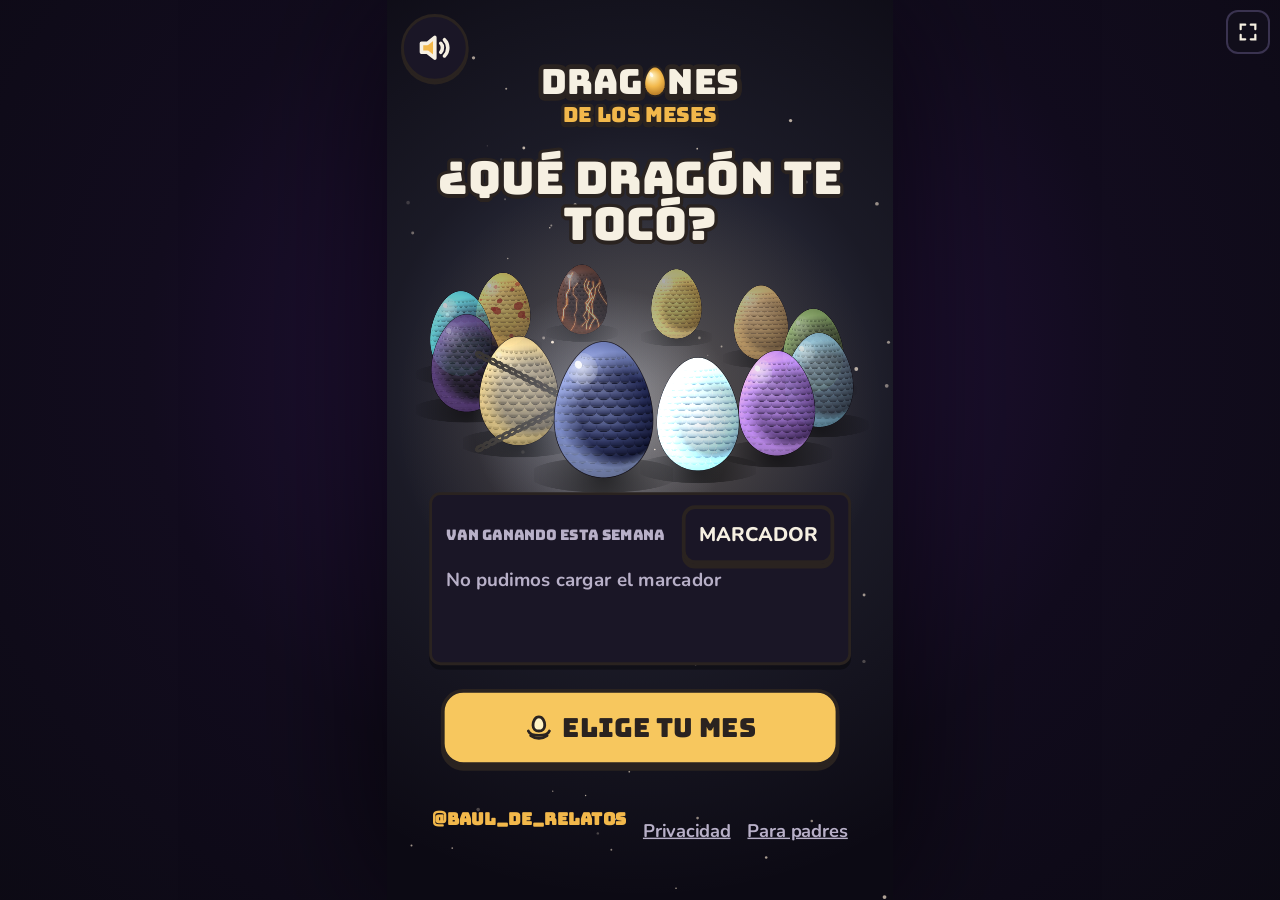
==== commit c0d13a28: "Dragones: 6 estilos de cuerpo (alado, serpiente, acorazado, hidra, óseo, cristal) y 4 etapas por niv" ====
--- a/juego/index.html
+++ b/juego/index.html
@@ -352,35 +352,35 @@
 <div id="gira">Gira tu teléfono</div>
 <div id="voz" aria-live="polite" style="position:absolute;width:1px;height:1px;overflow:hidden;clip-path:inset(50%)"></div>
 <noscript>Este juego necesita JavaScript.</noscript>
-<script>(()=>{var df=Object.defineProperty;var cf=(e,t)=>{for(var r in t)df(e,r,{get:t[r],enumerable:!0})};var A=Math.PI*2,ua={clamp:(e,t=0,r=1)=>e<t?t:e>r?r:e,lerp:(e,t,r)=>e+(t-e)*r,hash:(e,t=1)=>{let r=Math.sin(e*127.1+t*311.7)*43758.5453123;return r-Math.floor(r)}},G=ua.clamp,_e=ua.lerp,q=ua.hash,K=e=>(e=e.replace("#",""),[parseInt(e.slice(0,2),16),parseInt(e.slice(2,4),16),parseInt(e.slice(4,6),16)]),k=(e,t=1)=>`rgba(${e[0]|0},${e[1]|0},${e[2]|0},${t})`,te=(e,t,r)=>[e[0]+(t[0]-e[0])*r,e[1]+(t[1]-e[1])*r,e[2]+(t[2]-e[2])*r],En=e=>1-Math.pow(1-e,3);var j0=(e,t,r)=>`${r||400} ${e}px ${t==="Bungee"?'Bungee, "Arial Black", Impact, sans-serif':"Nunito, system-ui, sans-serif"}`,ue={W:1080,H:1920,SAFE:{x:60,y:Math.round(1920*.11),w:960,h:Math.round(1920*.67)},measure(e,t,r,o="Bungee",a=400){e.save(),e.font=j0(r,o,a);let n=e.measureText(t).width;return e.restore(),n},text(e,t,r,o,a={}){e.save(),e.font=j0(a.size||40,a.fam||"Bungee",a.weight),e.textAlign=a.align||"left",e.textBaseline="alphabetic",e.lineJoin="round",a.strokeW&&(e.strokeStyle=a.stroke||"#140C18",e.lineWidth=a.strokeW*2,e.strokeText(t,r,o+Math.max(2,a.strokeW*.45)),e.strokeText(t,r,o)),e.fillStyle=a.color||"#F6F0E2",e.fillText(t,r,o),e.restore()}};function vr(e,t,r,o,a,n,s={}){let i=ue.measure(e,t,a,s.fam||"Bungee",s.weight),l=i>n?Math.floor(a*n/i):a;return ue.text(e,t,r,o,{size:l,fam:s.fam||"Bungee",weight:s.weight,color:s.color,align:s.align||"center",stroke:s.stroke||"#140C18",strokeW:s.strokeW===void 0?Math.round(l*.17):s.strokeW}),l}function $0(e){e&&!e.roundRect&&(e.roundRect=function(t,r,o,a,n){n=Math.min(typeof n=="number"?n:n&&n[0]||0,Math.abs(o)/2,Math.abs(a)/2),this.moveTo(t+n,r),this.lineTo(t+o-n,r),this.quadraticCurveTo(t+o,r,t+o,r+n),this.lineTo(t+o,r+a-n),this.quadraticCurveTo(t+o,r+a,t+o-n,r+a),this.lineTo(t+n,r+a),this.quadraticCurveTo(t,r+a,t,r+a-n),this.lineTo(t,r+n),this.quadraticCurveTo(t,r,t+n,r),this.closePath()})}function vt(e,t){if(globalThis.__crearLienzo)return globalThis.__crearLienzo(e,t);let r=document.createElement("canvas");return r.width=e,r.height=t,r}var I0=new Map;function Cn(e,t,r,o){let a=I0.get(e);return a||(a=vt(t,r),o(a.getContext("2d"),t,r),I0.set(e,a)),a}var de={};cf(de,{ARMAS:()=>Oi,ARMY:()=>ma,DRAGONS:()=>Mt,EGGS:()=>jn,GOLD:()=>Pt,INFO_D:()=>ff,RCOL:()=>U0,SPINE:()=>go,T:()=>or,VIO:()=>Ut,anvil:()=>Fi,aura:()=>re,background:()=>In,banner:()=>Pf,bgFor:()=>Ii,blade:()=>zr,bodyDots:()=>Gr,bolt:()=>_r,catmull:()=>qr,cave:()=>Ri,chains:()=>Ln,chicken:()=>Fn,clockRing:()=>Ot,cosmicHead:()=>Bn,cracks:()=>Pi,crystal:()=>$n,devoradorScene:()=>Z0,dragon:()=>rr,effects:()=>Tr,egg:()=>Ci,eggOutline:()=>Mn,embers:()=>Ui,fireWing:()=>Ti,forge:()=>$i,gear:()=>Nt,gearWeapon:()=>X0,gem:()=>Rt,godChancla:()=>ga,godrays:()=>Dt,grad:()=>se,grip:()=>Sr,ground:()=>Rf,guard:()=>Mi,hammer:()=>mf,hourglass:()=>pa,kaijuChicken:()=>Un,levelBadge:()=>vf,metal:()=>xe,nebulaWing:()=>fa,nest:()=>ki,origenScene2:()=>If,origenSword2:()=>ha,particles:()=>fe,pill:()=>jf,planet:()=>Bi,poly:()=>Lt,rarity:()=>Dn,secretBadge:()=>Li,shards:()=>pf,sky:()=>Cf,slam:()=>gf,standard:()=>Of,stoneSword:()=>ji,streaks:()=>bf,tiempoScene:()=>W0,timeCracks:()=>mo,voidTube:()=>Ar,weapon:()=>Nn});var _=(e,t=1)=>ua.hash(e,t),N0={SEG:[],ev:{scene:{}},markers:{},MODE:""};var po=(()=>{let e=[-.55,-.7,.45],t=Math.hypot(...e);return e.map(r=>r/t)})();function qr(e,t){let r=[];for(let o=0;o<e.length-1;o++){let a=e[Math.max(0,o-1)],n=e[o],s=e[o+1],i=e[Math.min(e.length-1,o+2)];for(let l=0;l<t;l++){let u=l/t,d=u*u,c=d*u;r.push([.5*(2*n[0]+(-a[0]+s[0])*u+(2*a[0]-5*n[0]+4*s[0]-i[0])*d+(-a[0]+3*n[0]-3*s[0]+i[0])*c),.5*(2*n[1]+(-a[1]+s[1])*u+(2*a[1]-5*n[1]+4*s[1]-i[1])*d+(-a[1]+3*n[1]-3*s[1]+i[1])*c)])}}return r.push(e[e.length-1]),r}var Lt=(e,t)=>{e.beginPath(),t.forEach((r,o)=>o?e.lineTo(r[0],r[1]):e.moveTo(r[0],r[1])),e.closePath()},Rn=e=>Math.sqrt(Math.max(0,4*e*(1-e)))*(.82+.3*e);function Mn(e,t,r){let o=r*.37,a=[];for(let n=0;n<=60;n++){let s=(1-Math.cos(n/60*Math.PI))/2;a.push([e+o*Rn(s),t-r/2+r*s])}for(let n=60;n>=0;n--){let s=(1-Math.cos(n/60*Math.PI))/2;a.push([e-o*Rn(s),t-r/2+r*s])}return a}var jn={enero:{base:"#BFE3F5",dark:"#5E9CC8",glow:[150,240,255],scale:.55,frost:!0,gloss:.9,trans:.75},julio:{base:"#2A2026",dark:"#0C080A",glow:[255,110,40],scale:1,lava:!0,gloss:1,trans:.2},agosto:{base:"#EDC25A",dark:"#9A6A22",glow:[255,190,90],scale:.8,spots:!0,gloss:1,trans:.3}};function Ci(e,t,r,o,a,n,s){let i=1+.015*Math.sin(n*5+s);o*=i;let l=o*.37,u=Mn(t,r,o),d=e.createRadialGradient(t,r+o*.48,0,t,r+o*.48,l*1.5);d.addColorStop(0,"rgba(0,0,0,0.65)"),d.addColorStop(1,"rgba(0,0,0,0)"),e.fillStyle=d,e.beginPath(),e.ellipse(t,r+o*.48,l*1.5,l*.35,0,0,A),e.fill(),e.save(),Lt(e,u),e.clip();let c=K(a.base),h=K(a.dark);d=e.createRadialGradient(t-l*.4,r-o*.22,o*.05,t,r,o*.7),d.addColorStop(0,k(te(c,[255,255,255],.25))),d.addColorStop(.5,k(c)),d.addColorStop(1,k(h)),e.fillStyle=d,e.fillRect(t-l*1.2,r-o*.6,l*2.4,o*1.2),e.save(),e.globalCompositeOperation="lighter",d=e.createRadialGradient(t+l*.1,r+o*.08,0,t,r+o*.05,o*.55),d.addColorStop(0,k(a.glow,.55*a.trans)),d.addColorStop(.6,k(a.glow,.18*a.trans)),d.addColorStop(1,k(a.glow,0)),e.fillStyle=d,e.fillRect(t-l*1.2,r-o*.6,l*2.4,o*1.2),e.restore();let f=15;for(let m=0;m<f;m++){let b=.08+m*(.88/f),y=l*Rn(b),S=r-o/2+o*b,C=o*.88/f,E=11,v=m%2*.5;for(let P=-1;P<=E;P++){let O=-Math.PI/2+(P+v)/E*Math.PI;if(O<=-Math.PI/2||O>=Math.PI/2)continue;let I=t+y*Math.sin(O),N=Math.PI*y/E*Math.cos(O)*1.15,V=C*1.35*(.6+.4*Math.cos(O))*a.scale;if(N<1.5)continue;let Y=[Math.sin(O),(b-.5)*1.2,Math.cos(O)],ve=G(.35+.65*(Y[0]*po[0]+Y[1]*po[1]+Y[2]*po[2]),0,1),Q=te(te(h,c,.5+.5*ve),[255,255,255],.12*ve);e.beginPath(),e.moveTo(I-N/2,S),e.quadraticCurveTo(I-N/2,S+V,I,S+V*1.05),e.quadraticCurveTo(I+N/2,S+V,I+N/2,S);let oe=e.createLinearGradient(I,S,I,S+V);oe.addColorStop(0,k(Q,0)),oe.addColorStop(.55,k(Q,.55)),oe.addColorStop(1,k(te(h,[0,0,0],.3),.75)),e.fillStyle=oe,e.fill(),e.strokeStyle=k(te(Q,[255,255,255],.5),.35*ve),e.lineWidth=1.2,e.beginPath(),e.moveTo(I-N*.42,S+V*.75),e.quadraticCurveTo(I,S+V*1,I+N*.42,S+V*.75),e.stroke()}}if(a.spots)for(let m=0;m<16;m++){let b=.15+_(m,3)*.7,y=(_(m,4)-.5)*2.6,S=l*Rn(b),C=t+S*Math.sin(y),E=r-o/2+o*b,v=(8+_(m,5)*16)*Math.cos(y);e.fillStyle="rgba(176,46,34,0.75)",e.beginPath(),e.ellipse(C,E,v,v*.8,_(m,6)*3,0,A),e.fill()}if(a.lava){e.save(),e.globalCompositeOperation="lighter",e.lineCap="round",e.lineJoin="round";for(let m=0;m<7;m++){let b=t+(_(m,7)-.5)*l*1.4,y=r-o*.4+_(m,8)*o*.2,S=[[b,y]];for(let E=0;E<9;E++)b+=(_(m*9+E,9)-.5)*l*.35,y+=o*.075,S.push([b,y]);let C=.7+.3*Math.sin(n*4+m);for(let[E,v,P]of[[14,.25,[255,80,20]],[6,.6,[255,140,40]],[2.2,1,[255,230,150]]])e.strokeStyle=k(P,v*C),e.lineWidth=E,e.beginPath(),S.forEach((O,I)=>I?e.lineTo(O[0],O[1]):e.moveTo(O[0],O[1])),e.stroke()}e.restore()}if(a.frost){for(let m=0;m<420;m++){let b=t+(_(m,11)-.5)*l*2,y=r-o/2+_(m,12)*o,S=_(m,13)*2.4;e.fillStyle=`rgba(255,255,255,${.15+_(m,14)*.5})`,e.fillRect(b,y,S,S)}e.strokeStyle="rgba(255,255,255,0.35)",e.lineWidth=1.4;for(let m=0;m<9;m++){let b=t+(_(m,15)-.5)*l*1.6,y=r-o*.45+_(m,16)*o*.6;e.beginPath(),e.moveTo(b,y);for(let S=0;S<5;S++)b+=(_(m*5+S,17)-.5)*40,y+=18+_(m+S,18)*20,e.lineTo(b,y);e.stroke()}}d=e.createRadialGradient(t-l*.45,r-o*.25,o*.15,t-l*.2,r-o*.1,o*.75),d.addColorStop(0,"rgba(0,0,0,0)"),d.addColorStop(.7,"rgba(0,0,0,0.25)"),d.addColorStop(1,"rgba(0,0,0,0.7)"),e.fillStyle=d,e.fillRect(t-l*1.2,r-o*.6,l*2.4,o*1.2),e.save(),e.globalCompositeOperation="lighter",d=e.createRadialGradient(t+l*.35,r+o*.05,l*.8,t+l*.2,r,l*1.15),d.addColorStop(0,k(a.glow,0)),d.addColorStop(1,k(a.glow,.5*(.4+a.trans))),e.fillStyle=d,e.fillRect(t-l*1.2,r-o*.6,l*2.4,o*1.2),e.restore(),d=e.createRadialGradient(t-l*.42,r-o*.3,0,t-l*.42,r-o*.3,l*.45),d.addColorStop(0,`rgba(255,255,255,${.55*a.gloss})`),d.addColorStop(1,"rgba(255,255,255,0)"),e.fillStyle=d,e.beginPath(),e.ellipse(t-l*.42,r-o*.3,l*.3,o*.12,-.5,0,A),e.fill(),e.fillStyle=`rgba(255,255,255,${.9*a.gloss})`,e.beginPath(),e.ellipse(t-l*.5,r-o*.33,l*.07,o*.03,-.5,0,A),e.fill(),e.restore(),e.strokeStyle="rgba(10,6,12,0.6)",e.lineWidth=2,Lt(e,u),e.stroke()}function ki(e,t,r,o,a,n){for(let s=0;s<260;s++){let i=_(s+n*300,21)*Math.PI,l=o*(.4+_(s,22)*.6),u=t+Math.cos(i)*l*(_(s,23)>.5?1:-1),d=r+Math.sin(i)*l*.22-4,c=30+_(s,24)*70,h=(_(s,25)-.5)*1.2,f=te(K("#6A4A28"),K("#D8B070"),_(s,26));e.strokeStyle=k(f,.9),e.lineWidth=2+_(s,27)*2.5,e.beginPath(),e.moveTo(u-Math.cos(h)*c/2,d-Math.sin(h)*c/2),e.quadraticCurveTo(u,d+6,u+Math.cos(h)*c/2,d+Math.sin(h)*c/2),e.stroke()}e.save(),e.globalCompositeOperation="lighter";for(let s=0;s<14;s++){let i=t+(_(s+n,28)-.5)*o*1.6,l=r+(_(s,29)-.3)*22,u=.6+.4*Math.sin(a*6+s),d=e.createRadialGradient(i,l,0,i,l,14);d.addColorStop(0,`rgba(255,170,70,${.8*u})`),d.addColorStop(1,"rgba(255,90,30,0)"),e.fillStyle=d,e.beginPath(),e.arc(i,l,14,0,A),e.fill()}e.restore()}function Ri(e,t){let r=e.createLinearGradient(0,0,0,1920);r.addColorStop(0,"#0B0D16"),r.addColorStop(.55,"#1A1824"),r.addColorStop(1,"#0E0C12"),e.fillStyle=r,e.fillRect(0,0,1080,1920),e.save(),e.globalCompositeOperation="lighter",r=e.createLinearGradient(1080*.55,0,1080*.45,1920*.8),r.addColorStop(0,"rgba(170,190,255,0.28)"),r.addColorStop(1,"rgba(170,190,255,0)"),e.fillStyle=r,e.beginPath(),e.moveTo(1080*.42,0),e.lineTo(1080*.68,0),e.lineTo(1080*.95,1920*.85),e.lineTo(1080*.05,1920*.85),e.closePath(),e.fill();for(let o=0;o<90;o++){let a=1080*.2+_(o,31)*1080*.6+Math.sin(t+o)*10,n=(_(o,32)*1920*.8+t*15)%(1920*.8);e.fillStyle=`rgba(220,230,255,${.2+.4*_(o,33)})`,e.fillRect(a,n,2.5,2.5)}e.restore(),e.fillStyle="#07080D";for(let o=0;o<14;o++){let a=_(o,34)*1080,n=30+_(o,35)*70,s=80+_(o,36)*260;e.beginPath(),e.moveTo(a-n/2,0),e.lineTo(a+n/2,0),e.lineTo(a+_(o,37)*10,s),e.closePath(),e.fill()}r=e.createLinearGradient(0,1920*.62,0,1920),r.addColorStop(0,"#3A3846"),r.addColorStop(1,"#141218"),e.fillStyle=r,e.beginPath(),e.ellipse(1080/2,1920*.74,1080*.62,1920*.13,0,0,A),e.fill(),e.strokeStyle="rgba(255,200,120,0.25)",e.lineWidth=3,e.beginPath(),e.ellipse(1080/2,1920*.74,1080*.5,1920*.1,0,0,A),e.stroke()}var Mt={tormenta:{body:"#4A5668",bodyD:"#1A2030",belly:"#A9B4C2",mem:"#2A3448",bone:"#8A96A8",horn:"#D8DEE8",eye:[140,240,255],rim:[120,220,255],glow:[150,240,255]},volcan:{body:"#2A2224",bodyD:"#0A0607",belly:"#5A3A30",mem:"#3A1A18",bone:"#4A3634",horn:"#1C1416",eye:[255,170,40],rim:[255,110,40],glow:[255,120,40],lava:!0}},go=[[300,300],[370,360],[415,440],[445,530],[490,630],[575,705],[680,760],[790,780],[880,740],[920,660],[890,590],[850,570]],kn=[44,46,62,92,96,84,60,42,28,18,10,4];function rr(e,t,r,o,a,n,s=!1){let i=!!globalThis.__calidadBaja,l=v=>[t+v[0]*o,r+v[1]*o],u=Math.sin(n*(s?3.4:2.2))*(s?.34:.08),d=Math.sin(n*3)*3,c=K(a.body),h=K(a.bodyD),f=K(a.belly),m=(v,P,O,I,N)=>{let V=Z=>{let pe=(Z[0]-v[0])*(s?.92+Math.cos(n*3.4)*.08:1),ne=Z[1]-v[1],he=u*(N?-1:1);return[v[0]+pe*Math.cos(he)-ne*Math.sin(he),v[1]+pe*Math.sin(he)+ne*Math.cos(he)]},Y=l(v),ve=l(V(P)),Q=l(V(O)),oe=I.map(Z=>l(V(Z)));e.beginPath(),e.moveTo(Y[0],Y[1]),e.lineTo(ve[0],ve[1]),e.lineTo(Q[0],Q[1]);let Ae=[Q,...oe,l(V([v[0]+40,v[1]+120]))];e.lineTo(oe[0][0],oe[0][1]);for(let Z=0;Z<oe.length;Z++){let pe=oe[Z],ne=Z+1<oe.length?oe[Z+1]:l(V([v[0]+60,v[1]+130])),he=[(pe[0]+ne[0])/2+(Q[0]-(pe[0]+ne[0])/2)*.28,(pe[1]+ne[1])/2+(Q[1]-(pe[1]+ne[1])/2)*.28];e.quadraticCurveTo(he[0],he[1],ne[0],ne[1])}e.closePath();let Re=K(a.mem),Oe=e.createLinearGradient(Q[0],Q[1],Y[0],Y[1]+200*o);Oe.addColorStop(0,k(te(Re,[255,255,255],.12),N?.85:.92)),Oe.addColorStop(1,k(te(Re,[0,0,0],.35),.95)),e.fillStyle=Oe,e.fill(),e.save(),e.clip(),e.globalCompositeOperation="lighter";for(let Z=0;Z<oe.length;Z++)for(let pe=0;pe<4;pe++){let ne=oe[Z],he=oe[Math.min(oe.length-1,Z+1)],br=(pe+1)/5,at=[_e(ne[0],he[0],br),_e(ne[1],he[1],br)];e.strokeStyle=k(a.lava?[255,90,30]:a.glow,a.lava?.18:.22+.2*Math.max(0,Math.sin(n*9+Z*2+pe))),e.lineWidth=2,e.beginPath(),e.moveTo(Q[0],Q[1]),e.quadraticCurveTo((Q[0]+at[0])/2+20*o,(Q[1]+at[1])/2,at[0],at[1]),e.stroke()}e.restore();let Ke=(Z,pe,ne,he)=>{let br=pe[0]-Z[0],at=pe[1]-Z[1],fo=Math.hypot(br,at),Ft=-at/fo,tr=br/fo;e.beginPath(),e.moveTo(Z[0]+Ft*ne,Z[1]+tr*ne),e.lineTo(pe[0]+Ft*he,pe[1]+tr*he),e.lineTo(pe[0]-Ft*he,pe[1]-tr*he),e.lineTo(Z[0]-Ft*ne,Z[1]-tr*ne),e.closePath();let _i=e.createLinearGradient(Z[0]+Ft*ne,Z[1]+tr*ne,Z[0]-Ft*ne,Z[1]-tr*ne);_i.addColorStop(0,k(te(K(a.bone),[255,255,255],.3))),_i.addColorStop(1,k(te(K(a.bone),[0,0,0],.45))),e.fillStyle=_i,e.fill()};Ke(Y,ve,22*o,16*o),Ke(ve,Q,16*o,10*o),oe.forEach(Z=>Ke(Q,Z,7*o,2*o)),e.fillStyle=a.horn,e.beginPath(),e.moveTo(Q[0],Q[1]),e.lineTo(Q[0]-26*o,Q[1]-30*o),e.lineTo(Q[0]+8*o,Q[1]-6*o),e.closePath(),e.fill()};m([520,470],[700,300],[820,120],[[1e3,60],[1010,260],[960,430],[860,540]],!0),m([455,455],[360,250],[300,70],[[110,20],[60,210],[130,380],[260,470]],!1),F0(e,l,o,a,n,"hind");let b=qr(go.map((v,P)=>P<3?[v[0],v[1]+d*(3-P)*.4]:s&&P>5?[v[0]+Math.sin(n*2.3-P*.6)*(P-5)*3,v[1]+Math.sin(n*2.6-P*.5)*(P-5)*7]:v),i?6:10),y=b.map((v,P)=>{let O=P/(b.length-1)*(kn.length-1),I=Math.floor(O),N=Math.min(kn.length-1,I+1);return _e(kn[I],kn[N],O-I)}),S=b.map((v,P)=>{let O=b[Math.max(0,P-1)],I=b[Math.min(b.length-1,P+1)],N=I[0]-O[0],V=I[1]-O[1],Y=Math.hypot(N,V)||1;return[V/Y,-N/Y]}),C=i?5:9;for(let v=0;v<b.length-1;v++)for(let P=0;P<C;P++){let O=-1+2*P/C,I=-1+2*(P+1)/C,N=(O+I)/2,V=[[b[v],S[v],y[v]],[b[v+1],S[v+1],y[v+1]]],Y=(ne,he)=>l([V[ne][0][0]+V[ne][1][0]*V[ne][2]*he,V[ne][0][1]+V[ne][1][1]*V[ne][2]*he]),ve=Math.sqrt(Math.max(0,1-N*N)),Q=[S[v][0]*N,S[v][1]*N,ve],oe=G(.18+.82*Math.max(0,Q[0]*po[0]+Q[1]*po[1]+Q[2]*po[2])),Re=N>.45?te(te(f,[0,0,0],.5),f,oe):te(h,te(c,[255,255,255],.15),oe);e.fillStyle=k(Re),e.beginPath();let Oe=Y(0,O),Ke=Y(1,O),Z=Y(1,I),pe=Y(0,I);e.moveTo(Oe[0],Oe[1]),e.lineTo(Ke[0],Ke[1]),e.lineTo(Z[0],Z[1]),e.lineTo(pe[0],pe[1]),e.closePath(),e.fill(),e.strokeStyle=k(Re),e.lineWidth=1.2,e.stroke()}let E=[];for(let v=0;v<b.length;v++)E.push(l([b[v][0]-S[v][0]*y[v],b[v][1]-S[v][1]*y[v]]));for(let v=b.length-1;v>=0;v--)E.push(l([b[v][0]+S[v][0]*y[v],b[v][1]+S[v][1]*y[v]]));e.save(),Lt(e,E),e.clip();for(let v=2;v<b.length-1;v+=i?2:1)for(let P=-6;P<=6;P+=i?2:1){let O=(P+v%2*.5)/7;if(Math.abs(O)>.98)continue;let I=l([b[v][0]+S[v][0]*y[v]*O,b[v][1]+S[v][1]*y[v]*O]),N=y[v]*o*.17*Math.sqrt(1-O*O)+1;O>.45||(e.strokeStyle="rgba(0,0,0,0.35)",e.lineWidth=1.3,e.beginPath(),e.arc(I[0],I[1],N,.2,Math.PI-.2),e.stroke(),e.strokeStyle="rgba(255,255,255,0.08)",e.beginPath(),e.arc(I[0],I[1]-1.5,N,.6,Math.PI-.6),e.stroke())}for(let v=3;v<b.length-8;v+=2){let P=l([b[v][0]+S[v][0]*y[v]*.42,b[v][1]+S[v][1]*y[v]*.42]),O=l([b[v][0]+S[v][0]*y[v],b[v][1]+S[v][1]*y[v]]);e.strokeStyle="rgba(0,0,0,0.4)",e.lineWidth=2.2,e.beginPath(),e.moveTo(P[0],P[1]),e.lineTo(O[0],O[1]),e.stroke()}if(a.lava){e.globalCompositeOperation="lighter",e.lineCap="round";for(let v=0;v<16;v++){let P=6+Math.floor(_(v,41)*(b.length-30)),O=(_(v,42)-.6)*1.2,I=l([b[P][0]+S[P][0]*y[P]*O,b[P][1]+S[P][1]*y[P]*O]),N=[I];for(let Y=0;Y<5;Y++)I=[I[0]+(_(v*5+Y,43)-.5)*40*o,I[1]+(_(v*5+Y,44)-.3)*40*o],N.push(I);let V=.75+.25*Math.sin(n*3+v);for(let[Y,ve,Q]of[[12,.25,[255,70,20]],[5,.6,[255,140,40]],[2,1,[255,230,160]]])e.strokeStyle=k(Q,ve*V),e.lineWidth=Y*o,e.beginPath(),N.forEach((oe,Ae)=>Ae?e.lineTo(oe[0],oe[1]):e.moveTo(oe[0],oe[1])),e.stroke()}}e.restore();for(let v=4;v<b.length-3;v+=4){let P=y[v]*.55+6,O=b[v],I=S[v],N=l([O[0]-I[0]*y[v]*.95-(b[v+1][0]-b[v-1][0])*.8,O[1]-I[1]*y[v]*.95-(b[v+1][1]-b[v-1][1])*.8]),V=l([O[0]-I[0]*y[v]*.95+(b[v+1][0]-b[v-1][0])*.8,O[1]-I[1]*y[v]*.95+(b[v+1][1]-b[v-1][1])*.8]),Y=l([O[0]-I[0]*(y[v]+P)+(b[v+1][0]-b[v-1][0])*1.4,O[1]-I[1]*(y[v]+P)+(b[v+1][1]-b[v-1][1])*1.4]),ve=e.createLinearGradient(N[0],N[1],Y[0],Y[1]);ve.addColorStop(0,k(h)),ve.addColorStop(1,a.horn),e.fillStyle=ve,e.beginPath(),e.moveTo(N[0],N[1]),e.quadraticCurveTo((N[0]+Y[0])/2,(N[1]+Y[1])/2-4,Y[0],Y[1]),e.lineTo(V[0],V[1]),e.closePath(),e.fill()}e.save(),e.globalCompositeOperation="lighter",e.strokeStyle=k(a.rim,.55),e.lineWidth=3.5,e.shadowColor=k(a.rim,1),e.shadowBlur=18,e.beginPath();for(let v=0;v<b.length;v++){let P=l([b[v][0]-S[v][0]*y[v],b[v][1]-S[v][1]*y[v]]);v?e.lineTo(P[0],P[1]):e.moveTo(P[0],P[1])}e.stroke(),e.restore(),F0(e,l,o,a,n,"front"),hf(e,l,o,a,n,b[0])}function F0(e,t,r,o,a,n){let s=K(o.body),i=K(o.bodyD),l=(d,c,h,f,m)=>{let b=t(d),y=t(c),S=y[0]-b[0],C=y[1]-b[1],E=Math.hypot(S,C),v=-C/E,P=S/E;e.beginPath(),e.moveTo(b[0]+v*h*r,b[1]+P*h*r),e.quadraticCurveTo((b[0]+y[0])/2+v*h*r*1.2,(b[1]+y[1])/2+P*h*r*1.2,y[0]+v*f*r,y[1]+P*f*r),e.lineTo(y[0]-v*f*r,y[1]-P*f*r),e.quadraticCurveTo((b[0]+y[0])/2-v*h*r*1.1,(b[1]+y[1])/2-P*h*r*1.1,b[0]-v*h*r,b[1]-P*h*r),e.closePath();let O=e.createLinearGradient(b[0]+v*h*r,b[1]+P*h*r,b[0]-v*h*r,b[1]-P*h*r);O.addColorStop(0,k(te(s,[255,255,255],.12*m))),O.addColorStop(.5,k(s)),O.addColorStop(1,k(i)),e.fillStyle=O,e.fill(),e.strokeStyle="rgba(0,0,0,0.35)",e.lineWidth=1.5,e.stroke()},u=(d,c)=>{let h=t(d);for(let f=-1;f<=1;f++){let m=c+f*.45;e.fillStyle=o.horn,e.beginPath(),e.moveTo(h[0]+Math.cos(m-1.5)*8*r,h[1]+Math.sin(m-1.5)*8*r),e.quadraticCurveTo(h[0]+Math.cos(m)*30*r,h[1]+Math.sin(m)*30*r-6*r,h[0]+Math.cos(m)*42*r,h[1]+Math.sin(m)*42*r+6*r),e.lineTo(h[0]+Math.cos(m+1.5)*8*r,h[1]+Math.sin(m+1.5)*8*r),e.closePath(),e.fill()}};if(n==="hind")l([600,690],[520,820],70,34,1),l([520,820],[560,930],32,20,.6),u([560,935],2.6),l([680,740],[700,860],40,22,.3),l([700,860],[660,945],22,14,.2),u([660,948],2.4);else{let d=Math.sin(a*2)*6;l([430,520],[330,560+d],40,24,1),l([330,560+d],[250,500+d],24,16,1),u([248,498+d],-2.6),l([470,560],[420,650],32,20,.4),l([420,650],[360,690],20,13,.4),u([356,692],2.9)}}function hf(e,t,r,o,a,n){let s=K(o.body),i=K(o.bodyD),l=.75+.25*Math.sin(a*2.5),u=n[0],d=n[1],c=(C,E)=>t([u+C,d+E]),h=(C,E)=>{let v=qr(C.map(([N,V])=>[u+N,d+V]),8),P=[],O=[];for(let N=0;N<v.length;N++){let V=v[Math.max(0,N-1)],Y=v[Math.min(v.length-1,N+1)],ve=Y[0]-V[0],Q=Y[1]-V[1],oe=Math.hypot(ve,Q)||1,Ae=E*(1-N/(v.length-1));P.push(t([v[N][0]-Q/oe*Ae,v[N][1]+ve/oe*Ae])),O.unshift(t([v[N][0]+Q/oe*Ae,v[N][1]-ve/oe*Ae]))}Lt(e,[...P,...O]);let I=e.createLinearGradient(P[0][0],P[0][1],P[P.length-1][0],P[P.length-1][1]);I.addColorStop(0,k(i)),I.addColorStop(1,o.horn),e.fillStyle=I,e.fill();for(let N=2;N<P.length-2;N+=2)e.strokeStyle="rgba(0,0,0,0.25)",e.lineWidth=1.5,e.beginPath(),e.moveTo(P[N][0],P[N][1]),e.lineTo(O[O.length-1-N][0],O[O.length-1-N][1]),e.stroke()};h([[-20,-40],[30,-100],[100,-130],[150,-120]],16),h([[-50,-30],[-10,-90],[50,-135],[95,-150]],13);let f=[[-10,10],[-60,30+40*l],[-140,50+70*l],[-175,55+78*l],[-150,40+60*l],[-60,30],[0,30]];e.fillStyle="#3A0E12",Lt(e,[c(-20,-5),c(-175,-15),...f.slice(1,5).map(([C,E])=>c(C,E)),c(-10,25)]),e.fill(),e.save(),e.globalCompositeOperation="lighter";let m=e.createRadialGradient(...c(-110,25+20*l),0,...c(-110,25+20*l),70*r);m.addColorStop(0,k(o.glow,.8)),m.addColorStop(1,k(o.glow,0)),e.fillStyle=m,e.beginPath(),e.arc(...c(-110,25+20*l),70*r,0,A),e.fill(),e.restore(),e.fillStyle="#EDE6D6";for(let C=0;C<7;C++){let E=-40-C*19,v=c(E,-2),P=c(E-9,-2),O=c(E-4.5,16);e.beginPath(),e.moveTo(...v),e.lineTo(...P),e.lineTo(...O),e.closePath(),e.fill()}for(let C=0;C<6;C++){let E=(C+1)/7,v=_e(-40,-160,E),P=_e(30+40*l,50+74*l,E),O=c(v,P),I=c(v-9,P),N=c(v-4.5,P-15);e.beginPath(),e.moveTo(...O),e.lineTo(...I),e.lineTo(...N),e.closePath(),e.fill()}let b=e.createLinearGradient(...c(0,20),...c(0,120));b.addColorStop(0,k(s)),b.addColorStop(1,k(i)),e.fillStyle=b,Lt(e,[c(-10,20),c(-60,32+40*l),c(-140,52+70*l),c(-178,58+78*l),c(-176,72+80*l),c(-130,78+72*l),c(-50,70+30*l),c(10,50)]),e.fill();let y=[c(40,-40),c(-10,-62),c(-70,-55),c(-130,-40),c(-185,-30),c(-200,-16),c(-190,-2),c(-130,0),c(-40,2),c(20,30),c(50,10)];b=e.createLinearGradient(...c(-80,-70),...c(-80,10)),b.addColorStop(0,k(te(s,[255,255,255],.22))),b.addColorStop(.55,k(s)),b.addColorStop(1,k(i)),e.fillStyle=b,e.beginPath(),e.moveTo(...y[0]);for(let C=1;C<y.length;C++){let E=y[C-1],v=y[C];e.quadraticCurveTo(E[0],E[1],(E[0]+v[0])/2,(E[1]+v[1])/2)}e.closePath(),e.fill(),e.strokeStyle="rgba(0,0,0,0.45)",e.lineWidth=2,e.stroke();for(let C=0;C<18;C++){let E=c(-30-C*8.5,-48+Math.abs(C-9)*.6+C%2*6);e.strokeStyle="rgba(0,0,0,0.3)",e.lineWidth=1.2,e.beginPath(),e.arc(E[0],E[1],5*r,.2,Math.PI-.2),e.stroke()}e.fillStyle=k(te(i,[0,0,0],.3)),Lt(e,[c(-30,-52),c(-95,-58),c(-60,-40)]),e.fill(),e.fillStyle="#0A0608",e.beginPath(),e.ellipse(...c(-178,-22),7*r,4*r,-.3,0,A),e.fill();let S=c(-70,-36);e.save(),e.globalCompositeOperation="lighter",b=e.createRadialGradient(S[0],S[1],0,S[0],S[1],40*r),b.addColorStop(0,k(o.eye,.9)),b.addColorStop(1,k(o.eye,0)),e.fillStyle=b,e.beginPath(),e.arc(S[0],S[1],40*r,0,A),e.fill(),e.restore(),e.fillStyle=k(o.eye),e.beginPath(),e.ellipse(S[0],S[1],14*r,8*r,-.25,0,A),e.fill(),e.fillStyle="#050304",e.beginPath(),e.ellipse(S[0],S[1],2.6*r,7*r,-.25,0,A),e.fill(),e.fillStyle="rgba(255,255,255,0.9)",e.beginPath(),e.arc(S[0]-5*r,S[1]-3*r,2.2*r,0,A),e.fill();for(let C=0;C<4;C++){let E=c(10+C*4,40+C*12),v=c(60+C*10,60+C*18);e.fillStyle=o.horn,e.beginPath(),e.moveTo(...E),e.lineTo(...v),e.lineTo(E[0],E[1]+10*r),e.closePath(),e.fill()}}Object.assign(jn,{febrero:{base:"#7A52A8",dark:"#2E1848",glow:[220,170,255],scale:.7,gloss:1,trans:.5,crystals:!0},marzo:{base:"#5A687C",dark:"#1E2634",glow:[140,230,255],scale:.9,gloss:.8,trans:.4,veins:[170,230,255]},abril:{base:"#5E7040",dark:"#1E2814",glow:[190,255,140],scale:1,gloss:.4,trans:.3,moss:!0},mayo:{base:"#D2A464",dark:"#7A5228",glow:[255,210,120],scale:.6,gloss:.4,trans:.3},junio:{base:"#E8B840",dark:"#8A5A12",glow:[255,240,170],scale:.8,gloss:1,trans:.6},septiembre:{base:"#3A7A9A",dark:"#0E2436",glow:[100,255,220],scale:.7,gloss:1,trans:.6},octubre:{base:"#1E1A28",dark:"#060508",glow:[180,110,255],scale:1,gloss:.3,trans:.3},noviembre:{base:"#A89A80",dark:"#3A3228",glow:[255,210,80],scale:1,gloss:.3,trans:.25,chains:!0},diciembre:{base:"#1A2050",dark:"#04061A",glow:[200,220,255],scale:.7,gloss:1,trans:.5,stars:!0}});Object.assign(Mt,{escarcha:{body:"#A8C8DC",bodyD:"#3A6A8A",belly:"#E6F4FA",mem:"#9FD0EA",bone:"#DCEAF2",horn:"#F2FAFF",eye:[160,245,255],rim:[180,240,255],glow:[180,245,255]},bosque:{body:"#4A6236",bodyD:"#16200E",belly:"#A8A070",mem:"#3A5A2A",bone:"#6A5232",horn:"#8A6A42",eye:[200,255,120],rim:[170,255,110],glow:[190,255,130]},sombra:{body:"#1E1A26",bodyD:"#040306",belly:"#2E2838",mem:"#140F1C",bone:"#2A2434",horn:"#3A3048",eye:[200,120,255],rim:[170,90,255],glow:[190,110,255],dots:[170,90,255]},abismo:{body:"#2A5A78",bodyD:"#08182A",belly:"#7AB8B0",mem:"#1E4A62",bone:"#5A8A9A",horn:"#B8E0E0",eye:[110,255,220],rim:[90,255,220],glow:[110,255,230],dots:[110,255,220]},amatista:{body:"#7A50B0",bodyD:"#24123E",belly:"#C8A8F0",mem:"#6A40A0",bone:"#B890E8",horn:"#F0DCFF",eye:[255,210,255],rim:[220,170,255],glow:[230,180,255]},sol:{body:"#D8A030",bodyD:"#6A3A08",belly:"#FFE6A0",mem:"#E8A830",bone:"#F0C860",horn:"#FFF4C8",eye:[255,250,200],rim:[255,230,140],glow:[255,240,170]},desierto:{body:"#C89A5A",bodyD:"#5A3A18",belly:"#EED8A8",mem:"#A87A40",bone:"#D8B47A",horn:"#3A2A18",eye:[255,200,60],rim:[255,200,120],glow:[255,210,120]},estelar:{body:"#18205A",bodyD:"#02041A",belly:"#3A4A9A",mem:"#141A50",bone:"#4A5AB0",horn:"#E8F0FF",eye:[255,255,255],rim:[160,190,255],glow:[210,225,255],dots:[255,255,255]}});var ff={marzo:{d:"tormenta",name:"DRAG\xD3N DE TORMENTA",r:"LEGENDARIO"},enero:{d:"escarcha",name:"DRAG\xD3N DE ESCARCHA",r:"\xC9PICO"},julio:{d:"volcan",name:"DRAG\xD3N DE VOLC\xC1N",r:"\xC9PICO"},abril:{d:"bosque",name:"DRAG\xD3N DEL BOSQUE",r:"RARO"},octubre:{d:"sombra",name:"DRAG\xD3N DE SOMBRA",r:"LEGENDARIO"},agosto:{d:null,name:"UNA GALLINA",r:"COM\xDAN"},septiembre:{d:"abismo",name:"DRAG\xD3N DEL ABISMO",r:"\xC9PICO"},febrero:{d:"amatista",name:"DRAG\xD3N DE AMATISTA",r:"RARO"},junio:{d:"sol",name:"DRAG\xD3N DEL SOL",r:"LEGENDARIO"},mayo:{d:"desierto",name:"DRAG\xD3N DEL DESIERTO",r:"RARO"},diciembre:{d:"estelar",name:"DRAG\xD3N ESTELAR",r:"M\xCDTICO"},noviembre:{d:null,name:"???",r:"???"}},U0={COM\u00DAN:"#9A9AA4",RARO:"#3A8AF0",\u00C9PICO:"#A04AF0",LEGENDARIO:"#F0B030",M\u00CDTICO:"#FF5AD0","???":"#141018"},B0=N0,l1=B0.SEG,u1=B0.ev;var da=e=>1-Math.pow(1-e,3),ca=e=>1+2.7*Math.pow(e-1,3)+1.7*Math.pow(e-1,2);function se(e,t,r,o){let a=e.createLinearGradient(0,0,0,1920);a.addColorStop(0,t),a.addColorStop(.6,r),a.addColorStop(1,o),e.fillStyle=a,e.fillRect(-100,-100,1280,2120)}function _r(e,t,r,o,a,n,s,i=5){e.save(),e.globalCompositeOperation="lighter",e.beginPath(),e.moveTo(t,r);for(let l=1;l<=12;l++){let u=l/12;e.lineTo(_e(t,o,u)+(_(n*13+l,55)-.5)*70*(1-Math.abs(u-.5)),_e(r,a,u))}e.strokeStyle=k(s,.95),e.lineWidth=i,e.stroke(),e.strokeStyle=k(s,.3),e.lineWidth=i*5,e.stroke(),e.restore()}function In(e,t,r){if(t==="tormenta")se(e,"#05080F","#18243A","#0A0E18"),z0(e,r,[60,80,110]),r*1.7%1<.12&&_r(e,150+_(Math.floor(r*1.7),5)*700,0,300+_(Math.floor(r*1.7),6)*500,1200,Math.floor(r*1.7),[200,240,255]);else if(t==="volcan")G0(e,r);else if(t==="escarcha"){se(e,"#0A1830","#3A6A90","#C8E4F0");for(let o=0;o<7;o++)e.fillStyle=`rgba(220,240,255,${.25+o*.05})`,e.beginPath(),e.moveTo(o*180-100,1920),e.lineTo(o*180-20,1920*(.55+_(o,1)*.15)),e.lineTo(o*180+60,1920),e.fill()}else if(t==="bosque"){se(e,"#0A140A","#1E3A1A","#0A120A");for(let o=0;o<9;o++){let a=_(o,71)*1080,n=60+_(o,72)*90;e.fillStyle=`rgba(10,20,10,${.6+_(o,73)*.4})`,e.fillRect(a-n/2,0,n,1920)}Dt(e,r,[200,255,160],.18)}else if(t==="sombra")se(e,"#020104","#140A20","#020104");else if(t==="abismo")se(e,"#03243A","#04142A","#01060E"),Dt(e,r,[120,230,255],.2);else if(t==="amatista"){se(e,"#0E0618","#2A1440","#0A0410");for(let o=0;o<14;o++)$n(e,_(o,81)*1080,1920*(.6+_(o,82)*.4),60+_(o,83)*140,(_(o,84)-.5)*.8,[180,120,255],.5)}else if(t==="sol")se(e,"#FFDC80","#E88A20","#5A2A08"),Dt(e,r,[255,250,210],.35);else if(t==="desierto"){se(e,"#E8A050","#C87838","#5A3A1A"),e.fillStyle="#9A6A38";for(let o=0;o<3;o++)e.beginPath(),e.moveTo(-100,1920),e.quadraticCurveTo(1080*(.3+o*.2),1920*(.6+o*.08),1180,1920*(.75+o*.05)),e.lineTo(1180,1920),e.fill()}else t==="estelar"&&(se(e,"#020210","#0A0A30","#02020A"),q0(e,r))}function z0(e,t,r){for(let o=0;o<22;o++){let a=(_(o,51)*1080+t*20*(.5+_(o,59)))%1480-200,n=_(o,52)*1920*.7,s=140+_(o,53)*260,i=e.createRadialGradient(a,n,0,a,n,s);i.addColorStop(0,k(r,.25+.2*_(o,54))),i.addColorStop(1,k(r,0)),e.fillStyle=i,e.beginPath(),e.arc(a,n,s,0,A),e.fill()}}function Dt(e,t,r,o){e.save(),e.globalCompositeOperation="lighter";for(let a=0;a<7;a++){let n=1080*(.1+a*.14)+Math.sin(t*.5+a)*40,s=e.createLinearGradient(n,0,n+200,1920);s.addColorStop(0,k(r,o)),s.addColorStop(1,k(r,0)),e.fillStyle=s,e.beginPath(),e.moveTo(n,-50),e.lineTo(n+70,-50),e.lineTo(n+380,1920),e.lineTo(n+180,1920),e.closePath(),e.fill()}e.restore()}function $n(e,t,r,o,a,n,s){e.save(),e.translate(t,r),e.rotate(a);let i=e.createLinearGradient(-o*.2,0,o*.2,0);i.addColorStop(0,k(te(n,[255,255,255],.4),s)),i.addColorStop(.5,k(n,s)),i.addColorStop(1,k(te(n,[0,0,0],.5),s)),e.fillStyle=i,e.beginPath(),e.moveTo(-o*.18,0),e.lineTo(-o*.18,-o*.7),e.lineTo(0,-o),e.lineTo(o*.18,-o*.7),e.lineTo(o*.18,0),e.closePath(),e.fill(),e.strokeStyle=k([255,255,255],.35*s),e.lineWidth=2,e.beginPath(),e.moveTo(0,-o),e.lineTo(0,0),e.stroke(),e.restore()}function q0(e,t){for(let o=0;o<260;o++){let a=_(o,91)*1080,n=_(o,92)*1920,s=_(o,93)*2.6+.5;e.fillStyle=`rgba(255,255,255,${.3+.7*Math.abs(Math.sin(t*2+o))})`,e.fillRect(a,n,s,s)}e.save(),e.globalCompositeOperation="lighter",e.translate(1080*.6,1920*.35),e.rotate(t*.15);for(let o=0;o<500;o++){let a=_(o,94)*3*A,n=o/500*520,s=Math.cos(a/3+n*.01)*n,i=Math.sin(a/3+n*.01)*n*.45;e.fillStyle=`rgba(${170+_(o,95)*85},${150+_(o,96)*80},255,${.5*(1-n/520)})`,e.fillRect(s,i,2.2,2.2)}let r=e.createRadialGradient(0,0,0,0,0,160);r.addColorStop(0,"rgba(255,230,255,0.6)"),r.addColorStop(1,"rgba(160,120,255,0)"),e.fillStyle=r,e.beginPath(),e.arc(0,0,160,0,A),e.fill(),e.restore()}function G0(e,t){se(e,"#120608","#4A1210","#2A0A08"),e.fillStyle="#140A0A",e.beginPath(),e.moveTo(-100,1920*.85),e.lineTo(1080*.35,1920*.5),e.lineTo(1080*.55,1920*.5),e.lineTo(1180,1920*.88),e.lineTo(1180,1920),e.lineTo(-100,1920),e.closePath(),e.fill(),e.save(),e.globalCompositeOperation="lighter";let r=e.createRadialGradient(1080*.45,1920*.5,0,1080*.45,1920*.5,450);r.addColorStop(0,"rgba(255,120,40,0.65)"),r.addColorStop(1,"rgba(255,60,20,0)"),e.fillStyle=r,e.fillRect(0,0,1080,1920);for(let o=0;o<4;o++){e.strokeStyle="rgba(255,110,30,0.7)",e.lineWidth=6,e.beginPath();let a=1080*.42+o*20,n=1920*.52;e.moveTo(a,n);for(let s=0;s<10;s++)a+=(_(o*10+s,66)-.4)*60,n+=40,e.lineTo(a,n);e.stroke()}e.restore()}var Pn=[-40+125*1.12,520+335*1.12];function fe(e,t,r,o,a){for(let n=0;n<t;n++)a(n,_(n,r),_(n,r+1),_(n,r+2))}function Tr(e,t,r,o,a){e.save(),e.globalCompositeOperation="lighter";let n=G((a-.35)/.25)*(t==="sombra"?.7:1);n>0&&fe(e,140,201,o,(i,l,u,d)=>{let c=(o*1.6+l)%1,h=2.35+(u-.5)*.55*(.4+c),f=c*900,m=Pn[0]+Math.cos(h)*f,b=Pn[1]+Math.sin(h)*f*.9,y=6+c*46,S=c<.25?[255,255,240]:r.glow;e.fillStyle=k(S,n*.5*(1-c)),e.beginPath(),e.arc(m,b,y,0,A),e.fill()}),({tormenta:()=>{for(let i=0;i<4;i++){let l=Math.floor(o*12+i*3),u=[200+_(l,1)*700,500+_(l,2)*700],d=[u[0]+(_(l,3)-.5)*300,u[1]+(_(l,4)-.5)*300];_r(e,u[0],u[1],d[0],d[1],l,[150,230,255],3)}fe(e,60,211,o,(i,l,u)=>{e.fillStyle="rgba(200,240,255,0.8)",e.fillRect(l*1080+Math.sin(o*9+i)*8,(u*1920+o*300)%1920,2,8)})},escarcha:()=>fe(e,160,221,o,(i,l,u,d)=>{let c=(u*1920+o*(80+d*120))%1920,h=l*1080+Math.sin(o+i)*30;e.fillStyle=`rgba(230,245,255,${.5+.5*d})`,e.beginPath(),e.arc(h,c,1.5+d*3.5,0,A),e.fill()}),volcan:()=>fe(e,140,231,o,(i,l,u,d)=>{let c=1920-(u*1920+o*(120+d*200))%1920,h=l*1080+Math.sin(o*2+i)*25;e.fillStyle=`rgba(255,${120+d*110},40,${.6+.4*d})`,e.fillRect(h,c,3+d*3,3+d*3)}),bosque:()=>fe(e,70,241,o,(i,l,u,d)=>{let c=(u*1920+o*90)%1920,h=(l*1080+o*60+Math.sin(o*2+i)*60)%1080;e.save(),e.translate(h,c),e.rotate(o*2+i),e.fillStyle=`rgba(${120+d*80},${200+d*55},90,0.8)`,e.beginPath(),e.ellipse(0,0,10,4,0,0,A),e.fill(),e.restore(),e.fillStyle="rgba(220,255,150,0.6)",e.fillRect((l*977+o*20)%1080,(d*1920-o*30+1920)%1920,3,3)}),sombra:()=>{e.globalCompositeOperation="source-over",fe(e,26,251,o,(i,l,u,d)=>{let c=l*1080+Math.sin(o*.7+i)*120,h=u*1920+Math.cos(o*.5+i)*80,f=160+d*240,m=e.createRadialGradient(c,h,0,c,h,f);m.addColorStop(0,"rgba(4,2,8,0.55)"),m.addColorStop(1,"rgba(4,2,8,0)"),e.fillStyle=m,e.beginPath(),e.arc(c,h,f,0,A),e.fill()}),e.globalCompositeOperation="lighter",fe(e,50,252,o,(i,l,u)=>{e.fillStyle="rgba(190,110,255,0.6)",e.fillRect(l*1080,1920-(u*1920+o*70)%1920,3,3)})},abismo:()=>fe(e,90,261,o,(i,l,u,d)=>{let c=1920-(u*1920+o*(60+d*120))%1920,h=l*1080+Math.sin(o*3+i)*15;e.strokeStyle=`rgba(160,255,240,${.5+.4*d})`,e.lineWidth=2,e.beginPath(),e.arc(h,c,3+d*9,0,A),e.stroke()}),amatista:()=>fe(e,18,271,o,(i,l,u,d)=>{let c=l*1080+Math.sin(o+i)*40,h=u*1920*.9+Math.cos(o*.8+i)*40;$n(e,c,h,30+d*60,o*(d-.5)+i,[220,160,255],.75),Math.sin(o*5+i*3)>.92&&(e.fillStyle="rgba(255,255,255,0.95)",e.fillRect(c-14,h-40,28,2),e.fillRect(c-1,h-54,2,28))}),sol:()=>{let i=e.createRadialGradient(1080*.5,1920*.3,0,1080*.5,1920*.3,700);i.addColorStop(0,"rgba(255,250,210,0.35)"),i.addColorStop(1,"rgba(255,200,80,0)"),e.fillStyle=i,e.fillRect(0,0,1080,1920),fe(e,60,281,o,(l,u,d,c)=>{let h=(d*1920-o*80+1920*2)%1920,f=u*1080+Math.sin(o*2+l)*40;e.save(),e.translate(f,h),e.rotate(o+l),e.fillStyle=`rgba(255,${200+c*55},120,0.85)`,e.beginPath(),e.ellipse(0,0,16,5,0,0,A),e.fill(),e.restore()})},desierto:()=>fe(e,120,291,o,(i,l,u,d)=>{let c=(l*1080+o*(600+d*600))%1380-150,h=u*1920;e.fillStyle=`rgba(255,220,160,${.25+.3*d})`,e.fillRect(c,h,40+d*120,2)}),estelar:()=>fe(e,80,301,o,(i,l,u,d)=>{let c=l*A+o*(.3+d*.4),h=200+u*500,f=1080*.5+Math.cos(c)*h,m=1920*.48+Math.sin(c)*h*.5;e.fillStyle=`rgba(255,255,255,${.6+.4*Math.sin(o*6+i)})`,e.beginPath(),e.arc(f,m,1.5+d*2.5,0,A),e.fill()})}[t]||(()=>{}))(),e.restore()}function Gr(e,t,r){if(!t.dots)return;e.save(),e.globalCompositeOperation="lighter",qr(go,6).forEach((a,n)=>{if(!(n%2))for(let s=0;s<2;s++){let i=-40+(a[0]+(_(n*2+s,311)-.5)*60)*1.12,l=520+(a[1]+(_(n*2+s,312)-.5)*60)*1.12,u=.5+.5*Math.sin(r*4+n);e.fillStyle=k(t.dots,.7*u),e.beginPath(),e.arc(i,l,2.5+_(n,313)*3,0,A),e.fill()}}),e.restore()}function Fn(e,t,r,o,a){let n=Math.abs(Math.sin(a*8))*6;e.save(),e.translate(t,r-n),e.scale(o,o),e.strokeStyle="#E8A030",e.lineWidth=9,e.beginPath(),e.moveTo(-30,120),e.lineTo(-35,200),e.moveTo(30,120),e.lineTo(35,200),e.stroke();let s=Math.sin(a*14)*.4;for(let u of[-1,1])e.save(),e.translate(u*70,-10),e.rotate(u*(-.5+s)),e.fillStyle="#5A2A3A",e.beginPath(),e.moveTo(0,0),e.lineTo(u*70,-60),e.lineTo(u*60,-10),e.lineTo(u*75,10),e.closePath(),e.fill(),e.restore();let i=e.createRadialGradient(-30,-20,10,0,0,140);i.addColorStop(0,"#FFFFFF"),i.addColorStop(1,"#D8D0C0"),e.fillStyle=i,e.beginPath(),e.ellipse(0,30,110,100,0,0,A),e.fill(),e.beginPath(),e.ellipse(-60,-60,60,60,0,0,A),e.fill(),e.fillStyle="#E8302A";for(let u=0;u<3;u++)e.beginPath(),e.arc(-80+u*20,-122+Math.abs(u-1)*6,16,0,A),e.fill();e.beginPath(),e.ellipse(-112,-40,9,16,0,0,A),e.fill(),e.fillStyle="#F0A020",e.beginPath(),e.moveTo(-115,-66),e.lineTo(-150,-56),e.lineTo(-115,-48),e.closePath(),e.fill(),e.fillStyle="#111",e.beginPath(),e.arc(-80,-72,8,0,A),e.fill(),e.fillStyle="#fff",e.beginPath(),e.arc(-83,-75,3,0,A),e.fill(),e.fillStyle="#C8C0B0",e.beginPath(),e.moveTo(-50,-110),e.lineTo(-40,-150),e.lineTo(-32,-108),e.fill(),e.restore();let l=a*1.3%1;l<.25&&(e.save(),e.globalCompositeOperation="lighter",e.fillStyle="rgba(255,170,60,0.9)",e.beginPath(),e.arc(t-150*o-l*120,r-60*o,10*(1-l*3),0,A),e.fill(),e.restore())}function Ln(e,t,r,o){e.strokeStyle="rgba(60,56,52,0.95)",e.lineWidth=8;for(let[a,n]of[[-.5,.35],[.5,-.15]])for(let s=-6;s<=6;s++){let i=t+s*o*.06,l=r+o*(a*0+n)+s*o*.06*a;e.beginPath(),e.ellipse(i,l,o*.035,o*.02,a,0,A),e.stroke()}}function Pi(e,t,r,o,a,n,s){e.save(),e.globalCompositeOperation="lighter",e.lineCap="round",e.lineJoin="round";for(let i=0;i<a;i++){let l=t+(_(i,401)-.5)*o*.4,u=r-o*.35+_(i,402)*o*.3,d=[[l,u]];for(let c=0;c<7;c++)l+=(_(i*7+c,403)-.5)*o*.12,u+=o*.06,d.push([l,u]);for(let[c,h,f]of[[22,.3,n],[8,.7,n],[3,1,[255,255,255]]])e.strokeStyle=k(f,h*s),e.lineWidth=c,e.beginPath(),d.forEach((m,b)=>b?e.lineTo(m[0],m[1]):e.moveTo(m[0],m[1])),e.stroke()}e.restore()}function pf(e,t,r,o,a,n){let s=K(a.base);for(let i=0;i<26;i++){let l=_(i,411)*A,u=(500+_(i,412)*900)*n,d=t+Math.cos(l)*u,c=r+Math.sin(l)*u*.8+900*n*n,h=30+_(i,413)*60;e.save(),e.translate(d,c),e.rotate(n*10*(_(i,414)-.5)),e.fillStyle=k(te(s,[0,0,0],_(i,415)*.5),G(1-n*1.2)),e.beginPath(),e.moveTo(-h/2,0),e.lineTo(0,-h*.6),e.lineTo(h/2,h*.2),e.closePath(),e.fill(),e.restore()}e.save(),e.globalCompositeOperation="lighter";for(let i=0;i<80;i++){let l=_(i,416)*A,u=(200+_(i,417)*1200)*da(G(n*1.5));e.fillStyle=k(a.glow,G(1-n*1.4)),e.beginPath(),e.arc(t+Math.cos(l)*u,r+Math.sin(l)*u,3+_(i,418)*6,0,A),e.fill()}e.restore()}var F=1080/2;function or(e,t,r,o,a,n,s={}){ue.text(e,t,r,o,{size:a,fam:"Bungee",weight:400,color:n,align:"center",stroke:s.stroke||"#140C18",strokeW:Math.round(a*.17),boil:0})}function gf(e,t,r,o,a,n,s,i,l={}){let u=G((s-i)/.22);if(u<=0)return;let d=ca(u)*(1+.5*Math.exp(-(s-i)*12)*0),c=a,h=ue.measure(e,t,c,"Bungee",400);h>ue.SAFE.w*.98&&(c=Math.floor(c*ue.SAFE.w*.98/h)),e.save(),e.translate(r,o),e.rotate(l.rot||0),e.scale(d,d),or(e,t,0,0,c,n,l),e.restore()}function Dn(e,t,r,o,a,n){let s=G((a-n)/.2);if(s<=0)return;let i=ca(s)*(1+1.2*Math.max(0,.25-(a-n)));e.save(),e.translate(r,o),e.rotate(-.06),e.scale(i,i);let l=Math.max(300,ue.measure(e,t,58,"Bungee",400)+80),u=U0[t];if(t==="M\xCDTICO"){let d=e.createLinearGradient(-l/2,0,l/2,0);for(let c=0;c<=6;c++)d.addColorStop(c/6,`hsl(${(c*60+a*200)%360},90%,60%)`);u=d}e.fillStyle=u,e.strokeStyle=t==="???"?"#F0C030":"#FFFFFF",e.lineWidth=7,e.beginPath(),e.roundRect(-l/2,-50,l,100,22),e.fill(),e.stroke(),or(e,t,0,22,58,"#FFFFFF"),e.restore()}var Oi={octubre:{w:"guadana",bg:"luna",name:"GUADA\xD1A DE LA LUNA ROJA",r:"LEGENDARIO",glow:[255,70,70]},abril:{w:"arco",bg:"bosque",name:"ARCO DE RA\xCDCES",r:"RARO",glow:[180,255,120]},enero:{w:"martillo",bg:"escarcha",name:"MARTILLO DE ESCARCHA",r:"\xC9PICO",glow:[170,240,255]},julio:{w:"lanza",bg:"volcan",name:"LANZA DE MAGMA",r:"\xC9PICO",glow:[255,120,40]},diciembre:{w:"baculo",bg:"estelar",name:"B\xC1CULO DE LAS ESTRELLAS",r:"LEGENDARIO",glow:[210,220,255]},agosto:{w:"chancla",bg:null,name:"LA CHANCLA DE MAM\xC1",r:"COM\xDAN",glow:[255,200,120],sub:"NUNCA FALLA"},septiembre:{w:"tridente",bg:"abismo",name:"TRIDENTE DEL ABISMO",r:"\xC9PICO",glow:[100,255,220]},febrero:{w:"dagas",bg:"amatista",name:"DAGAS DE CRISTAL",r:"RARO",glow:[220,170,255]},junio:{w:"espadasol",bg:"sol",name:"ESPADA DEL SOL",r:"LEGENDARIO",glow:[255,235,150]},marzo:{w:"guantes",bg:"tormenta",name:"GUANTELETES DEL TRUENO",r:"\xC9PICO",glow:[140,230,255]},noviembre:{w:"tiempo",bg:"tiempo",name:"ESPADA DEL TIEMPO",r:"M\xCDTICO",glow:[255,220,130]},mayo:{w:"piedra",bg:null,name:"???",r:"???",glow:[255,210,80]}};function xe(e,t,r,o,a){let n=e.createLinearGradient(t,0,r,0);return n.addColorStop(0,o),n.addColorStop(.45,"#FFFFFF"),n.addColorStop(.55,a),n.addColorStop(1,o),n}function zr(e,t,r,o,a,n,s={}){e.fillStyle=xe(e,-r,r,a,n),e.beginPath(),e.moveTo(-r,0),e.lineTo(-r*(s.taper||1),-t),e.lineTo(0,-t-o),e.lineTo(r*(s.taper||1),-t),e.lineTo(r,0),e.closePath(),e.fill(),e.strokeStyle="rgba(20,12,24,0.6)",e.lineWidth=3,e.stroke(),e.strokeStyle="rgba(255,255,255,0.7)",e.lineWidth=2,e.beginPath(),e.moveTo(0,-6),e.lineTo(0,-t-o*.8),e.stroke()}function Sr(e,t,r,o="#4A2A14"){e.fillStyle=o,e.fillRect(-r,0,r*2,t),e.strokeStyle="rgba(0,0,0,0.45)",e.lineWidth=3;for(let a=0;a<t/14;a++)e.beginPath(),e.moveTo(-r,6+a*14),e.lineTo(r,12+a*14),e.stroke()}function Mi(e,t,r,o="#7A5418",a="#FFE08A"){e.fillStyle=xe(e,-t,t,o,a),e.beginPath(),e.moveTo(-t,0),e.quadraticCurveTo(0,-r*1.8,t,0),e.lineTo(t*.85,r),e.quadraticCurveTo(0,-r*.4,-t*.85,r),e.closePath(),e.fill(),e.strokeStyle="rgba(20,12,24,0.6)",e.lineWidth=3,e.stroke()}function Rt(e,t,r,o,a){let n=e.createRadialGradient(t-o*.3,r-o*.3,0,t,r,o);n.addColorStop(0,"#FFFFFF"),n.addColorStop(.45,k(a)),n.addColorStop(1,k(te(a,[0,0,0],.6))),e.fillStyle=n,e.beginPath(),e.arc(t,r,o,0,A),e.fill()}function re(e,t,r,o,a,n=.6){e.save(),e.globalCompositeOperation="lighter";let s=e.createRadialGradient(t,r,0,t,r,o);s.addColorStop(0,k(a,n)),s.addColorStop(.4,k(a,n*.35)),s.addColorStop(1,k(a,0)),e.fillStyle=s,e.beginPath(),e.arc(t,r,o,0,A),e.fill(),e.restore()}function wr(e,t,r){e.save(),e.globalCompositeOperation="lighter",e.lineCap="round";for(let[o,a,n]of[[10,.3,[255,80,20]],[4,.8,[255,150,50]],[1.6,1,[255,240,170]]])e.strokeStyle=k(n,a*(.8+.2*Math.sin(r*4))),e.lineWidth=o,e.beginPath(),t.forEach((s,i)=>i?e.lineTo(s[0],s[1]):e.moveTo(s[0],s[1])),e.stroke();e.restore()}function Nn(e,t,r){let o=Math.sin(r*6);if(t==="guadana"){e.fillStyle="#2A1A22",e.fillRect(-12,-620,24,900),e.strokeStyle="#8A2A2A",e.lineWidth=3;for(let a=0;a<20;a++)e.beginPath(),e.moveTo(-12,-600+a*44),e.lineTo(12,-590+a*44),e.stroke();e.save(),e.translate(0,-600),e.fillStyle=xe(e,-360,40,"#5A1A22","#D8303A"),e.beginPath(),e.moveTo(10,0),e.quadraticCurveTo(-120,-200,-420,-60),e.quadraticCurveTo(-180,-110,-20,60),e.closePath(),e.fill(),e.strokeStyle="rgba(255,200,200,0.8)",e.lineWidth=3,e.beginPath(),e.moveTo(0,0),e.quadraticCurveTo(-120,-195,-410,-62),e.stroke(),e.restore(),Rt(e,0,-600,26,[255,60,60]),re(e,-180,-660,330,[255,60,60],.45)}else if(t==="arco"){e.lineCap="round",e.strokeStyle="#5A3A1E",e.lineWidth=30,e.beginPath(),e.moveTo(60,-760),e.quadraticCurveTo(-260,-320,60,120),e.stroke(),e.strokeStyle="#7A5230",e.lineWidth=10;for(let a=0;a<9;a++){let n=a/8,s=_e(60,60,n)-320*4*n*(1-n)*.5,i=_e(-760,120,n);e.beginPath(),e.moveTo(s,i),e.quadraticCurveTo(s-50,i+20,s-70+Math.sin(a)*20,i+60),e.stroke()}for(let a=0;a<12;a++){let n=_(a,801),s=60-320*4*n*(1-n)*.5,i=_e(-760,120,n);e.fillStyle=`rgba(${120+_(a,802)*80},220,90,0.95)`,e.beginPath(),e.ellipse(s-20,i,26,11,_(a,803)*3,0,A),e.fill()}e.strokeStyle="rgba(230,255,200,0.9)",e.lineWidth=3,e.beginPath(),e.moveTo(60,-760),e.lineTo(120,-320),e.lineTo(60,120),e.stroke(),e.save(),e.globalCompositeOperation="lighter",e.strokeStyle="rgba(190,255,140,0.9)",e.lineWidth=8,e.beginPath(),e.moveTo(120,-320),e.lineTo(-300,-320),e.stroke(),e.restore(),re(e,-300,-320,120,[190,255,130],.8)}else if(t==="martillo"){Sr(e,380,20,"#3A4A5A"),e.fillStyle="#5A6A7A",e.fillRect(-20,-380,40,380),e.save(),e.translate(0,-470);let a=e.createLinearGradient(0,-130,0,130);a.addColorStop(0,"#F0FAFF"),a.addColorStop(.5,"#9FD0EA"),a.addColorStop(1,"#3A6A8A"),e.fillStyle=a,e.beginPath(),e.roundRect(-260,-130,520,260,30),e.fill(),e.strokeStyle="rgba(20,40,60,0.6)",e.lineWidth=4,e.stroke();for(let n=0;n<6;n++)$n(e,-230+n*92,-120,90+_(n,811)*60,(_(n,812)-.5)*.4,[200,240,255],.9);e.fillStyle="rgba(255,255,255,0.5)";for(let n=0;n<40;n++)e.fillRect(-250+_(n,813)*500,-120+_(n,814)*240,3,3);e.restore(),Rt(e,0,-470,40,[150,230,255]),re(e,0,-470,380,[170,240,255],.4)}else if(t==="lanza")e.fillStyle="#1C1416",e.fillRect(-14,-560,28,900),e.save(),e.translate(0,-560),e.fillStyle=xe(e,-70,70,"#1A1012","#4A3A3E"),e.beginPath(),e.moveTo(-70,0),e.lineTo(0,-360),e.lineTo(70,0),e.lineTo(20,40),e.lineTo(-20,40),e.closePath(),e.fill(),wr(e,[[-30,0],[-12,-90],[-26,-170],[-4,-280]],r),wr(e,[[30,10],[14,-110],[24,-200]],r),e.restore(),re(e,0,-720,300,[255,110,40],.5);else if(t==="baculo"){e.fillStyle="#2A2A5A",e.fillRect(-14,-560,28,880),e.strokeStyle="#E8E0FF",e.lineWidth=3;for(let a=0;a<14;a++)e.beginPath(),e.arc(0,-520+a*60,16,0,Math.PI),e.stroke();e.save(),e.translate(0,-680),e.strokeStyle=xe(e,-160,160,"#8A90C8","#E8ECFF"),e.lineWidth=22,e.beginPath(),e.arc(0,0,140,Math.PI*.15,Math.PI*.85,!0),e.stroke(),e.restore(),Rt(e,0,-680,60+6*o,[210,220,255]),re(e,0,-680,340,[200,210,255],.6),e.save(),e.globalCompositeOperation="lighter";for(let a=0;a<8;a++){let n=r*1.5+a/8*A;e.fillStyle="rgba(255,255,255,0.95)";let s=Math.cos(n)*210,i=-680+Math.sin(n)*90;e.fillRect(s-12,i-1.5,24,3),e.fillRect(s-1.5,i-12,3,24)}e.restore()}else if(t==="chancla"){e.save(),e.rotate(-.15);let a=e.createLinearGradient(-150,0,150,0);a.addColorStop(0,"#2A6AD8"),a.addColorStop(.5,"#5A9AF0"),a.addColorStop(1,"#1E4AA8"),e.fillStyle="#1A3A78",e.beginPath(),e.ellipse(8,-292,168,345,0,0,A),e.fill(),e.fillStyle=a,e.beginPath(),e.ellipse(0,-300,160,340,0,0,A),e.fill(),e.fillStyle="rgba(255,255,255,0.18)";for(let n=0;n<10;n++)e.fillRect(-120,-560+n*52,240,6);e.strokeStyle="#F0F0F0",e.lineWidth=34,e.lineCap="round",e.beginPath(),e.moveTo(-130,-380),e.quadraticCurveTo(0,-470,0,-560),e.quadraticCurveTo(0,-470,130,-380),e.stroke(),e.fillStyle="#E8E8E8",e.beginPath(),e.arc(0,-560,22,0,A),e.fill(),or(e,"MAM\xC1",0,-150,64,"#FFFFFF"),e.restore()}else if(t==="tridente"){e.fillStyle=xe(e,-14,14,"#1E4A62","#7AC8C8"),e.fillRect(-14,-500,28,840),e.save(),e.translate(0,-500),e.fillStyle=xe(e,-170,170,"#1E4A62","#9AE8E0"),e.beginPath(),e.moveTo(-170,-40),e.quadraticCurveTo(0,60,170,-40),e.lineTo(150,0),e.quadraticCurveTo(0,90,-150,0),e.closePath(),e.fill();for(let a of[-160,0,160])e.beginPath(),e.moveTo(a-20,-20),e.lineTo(a,a?-280:-360),e.lineTo(a+20,-20),e.closePath(),e.fill();e.restore(),Rt(e,0,-520,30,[100,255,220]),re(e,0,-650,320,[90,255,220],.45)}else if(t==="dagas"){for(let a of[-1,1])e.save(),e.rotate(a*.5),e.translate(0,-120),Sr(e,160,16,"#3A2050"),Mi(e,70,16,"#5A3A7A","#D8B8FF"),e.save(),e.globalAlpha=.85,zr(e,380,36,80,"#6A40A0","#E8D0FF",{taper:.6}),e.restore(),e.restore();re(e,0,-360,340,[220,170,255],.45)}else if(t==="espadasol"){Sr(e,200,22),Rt(e,0,220,30,[255,200,60]),e.save(),e.globalCompositeOperation="lighter",e.strokeStyle="rgba(255,240,170,0.6)",e.lineWidth=10;for(let a=0;a<16;a++){let n=a/16*A+r*.4;e.beginPath(),e.moveTo(Math.cos(n)*80,-20+Math.sin(n)*80),e.lineTo(Math.cos(n)*180,-20+Math.sin(n)*180),e.stroke()}e.restore(),e.fillStyle=xe(e,-90,90,"#B8862E","#FFF0B0"),e.beginPath(),e.arc(0,-20,90,0,A),e.fill(),e.save(),e.translate(0,-90),zr(e,560,60,110,"#C8962E","#FFF6D0"),e.restore(),re(e,0,-380,460,[255,235,150],.25)}else if(t==="guantes"){for(let a of[-1,1]){e.save(),e.translate(a*150,-300),e.rotate(a*.15),e.fillStyle=xe(e,-90,90,"#3A4A5C","#C8D4E0"),e.beginPath(),e.roundRect(-90,-40,180,300,30),e.fill(),e.strokeStyle="rgba(0,0,0,0.5)",e.lineWidth=4,e.stroke();for(let n=0;n<4;n++)e.fillStyle=xe(e,-80+n*42,-44+n*42,"#3A4A5C","#D8E0EA"),e.beginPath(),e.roundRect(-84+n*42,-180,38,150,14),e.fill(),e.stroke();Rt(e,0,80,34,[140,230,255]),e.restore()}for(let a=0;a<4;a++){let n=Math.floor(r*14+a);_r(e,-150,-480,150+(_(n,821)-.5)*60,-480+(_(n,822)-.5)*200,n,[160,235,255],4)}re(e,0,-320,420,[140,220,255],.4)}else if(t==="tiempo"){Sr(e,210,22,"#3A2A12"),e.save(),e.translate(0,250),e.fillStyle="#E0B040",e.fillRect(-46,-40,92,10),e.fillRect(-46,30,92,10),e.fillStyle="rgba(220,240,255,0.5)",e.beginPath(),e.moveTo(-36,-30),e.lineTo(36,-30),e.lineTo(0,0),e.lineTo(36,30),e.lineTo(-36,30),e.lineTo(0,0),e.closePath(),e.fill(),e.fillStyle="#FFD070";let a=r*.3%1;e.beginPath(),e.moveTo(-30*(1-a),-30+30*a),e.lineTo(30*(1-a),-30+30*a),e.lineTo(0,0),e.fill(),e.beginPath(),e.moveTo(-30*a,30),e.lineTo(30*a,30),e.lineTo(0,30-26*a),e.fill(),e.restore(),e.fillStyle=xe(e,-200,200,"#8A6420","#FFF0B0"),e.beginPath(),e.ellipse(0,-10,210,34,0,0,A),e.fill(),e.fillStyle="#FFF8E6",e.beginPath(),e.arc(0,-10,86,0,A),e.fill(),e.strokeStyle="#8A6420",e.lineWidth=10,e.stroke();for(let n=0;n<12;n++){let s=n/12*A;e.strokeStyle="#3A2A12",e.lineWidth=4,e.beginPath(),e.moveTo(Math.cos(s)*66,-10+Math.sin(s)*66),e.lineTo(Math.cos(s)*78,-10+Math.sin(s)*78),e.stroke()}e.strokeStyle="#140C18",e.lineCap="round",e.lineWidth=6,e.beginPath(),e.moveTo(0,-10),e.lineTo(Math.cos(r*2)*58,-10+Math.sin(r*2)*58),e.stroke(),e.lineWidth=8,e.beginPath(),e.moveTo(0,-10),e.lineTo(Math.cos(r*.3)*40,-10+Math.sin(r*.3)*40),e.stroke(),e.save(),e.translate(0,-100),zr(e,600,58,120,"#C8B080","#FFFFFF"),e.strokeStyle="rgba(200,150,40,0.7)",e.lineWidth=3;for(let n=0;n<5;n++){let s=-100-n*110;e.beginPath();for(let i=0;i<10;i++){let l=i/10*A+r+n,u=i%2?22:28;i?e.lineTo(Math.cos(l)*u,s+Math.sin(l)*u):e.moveTo(Math.cos(l)*u,s+Math.sin(l)*u)}e.closePath(),e.stroke()}e.restore(),re(e,0,-420,520,[255,220,130],.28)}}function ji(e,t,r,o,a,n){e.save(),e.translate(t+Math.sin(a*50)*n,r),e.scale(o,o),e.save(),e.translate(0,-360),Sr(e,170,20),e.translate(0,0),Mi(e,140,26),e.restore(),e.save(),e.translate(0,-360),e.rotate(Math.PI),e.translate(0,0),zr(e,220,46,0,"#8A94A8","#E8EEF8"),e.restore();let s=e.createLinearGradient(0,-200,0,140);s.addColorStop(0,"#8A8478"),s.addColorStop(1,"#2A2622"),e.fillStyle=s,e.beginPath(),e.moveTo(-300,140),e.lineTo(-260,-120),e.lineTo(-120,-200),e.lineTo(110,-190),e.lineTo(270,-100),e.lineTo(310,140),e.closePath(),e.fill(),e.strokeStyle="rgba(0,0,0,0.5)",e.lineWidth=4,e.stroke(),e.save(),e.globalCompositeOperation="lighter",e.fillStyle=`rgba(255,200,80,${.6+.4*Math.sin(a*3)})`,e.font="400 54px Bungee, sans-serif",e.textAlign="center",e.fillText("\u16A0 \u16B1 \u16DF \u16DE",0,-40),e.restore(),Ln(e,0,-80,560),e.restore()}function Ii(e,t,r){if(t==="luna"){se(e,"#0A0206","#3A0A12","#0A0206");let o=e.createRadialGradient(F,640,120,F,640,600);o.addColorStop(0,"rgba(255,60,60,0.45)"),o.addColorStop(1,"rgba(255,40,40,0)"),e.fillStyle=o,e.fillRect(0,0,1080,1920);let a=e.createRadialGradient(F-50,590,20,F,640,260);a.addColorStop(0,"#FF9A8A"),a.addColorStop(1,"#A01A22"),e.fillStyle=a,e.beginPath(),e.arc(F,640,260,0,A),e.fill(),z0(e,r,[40,10,16]);return}if(t==="tiempo"){se(e,"#140E04","#3A2A0A","#0A0602"),e.save(),e.translate(F,880);for(let o=0;o<4;o++){e.rotate(r*(o%2?-.3:.4)*.5),e.strokeStyle=`rgba(255,210,120,${.25-o*.04})`,e.lineWidth=6,e.beginPath(),e.arc(0,0,260+o*150,0,A),e.stroke();for(let a=0;a<24;a++){let n=a/24*A;e.beginPath(),e.moveTo(Math.cos(n)*(260+o*150),Math.sin(n)*(260+o*150)),e.lineTo(Math.cos(n)*(240+o*150),Math.sin(n)*(240+o*150)),e.stroke()}}e.restore();return}In(e,t,r)}function $i(e,t){se(e,"#0A0606","#2A140C","#0A0604"),e.save(),e.globalCompositeOperation="lighter";let r=e.createRadialGradient(F,820,0,F,820,700);r.addColorStop(0,"rgba(255,120,40,0.45)"),r.addColorStop(1,"rgba(255,60,20,0)"),e.fillStyle=r,e.fillRect(0,0,1080,1920);for(let o=0;o<90;o++){let a=_(o,831)*1080,n=1920-(_(o,832)*1920+t*(100+_(o,833)*200))%1920;e.fillStyle=`rgba(255,${130+_(o,834)*100},50,0.8)`,e.fillRect(a,n,3,3)}e.restore(),e.strokeStyle="rgba(30,24,22,0.9)",e.lineWidth=6;for(let o of[120,300,780,960])for(let a=0;a<12;a++)e.beginPath(),e.ellipse(o,a*34,9,16,0,0,A),e.stroke();wr(e,[[-20,1700],[300,1660],[540,1690],[800,1650],[1100,1690]],t)}function Fi(e,t,r,o){e.save(),e.translate(t,r),e.scale(o,o);let a=e.createLinearGradient(0,-120,0,220);a.addColorStop(0,"#7A7A84"),a.addColorStop(.4,"#3A3A44"),a.addColorStop(1,"#141418"),e.fillStyle=a,e.beginPath(),e.moveTo(-330,-110),e.lineTo(240,-110),e.quadraticCurveTo(380,-100,420,-60),e.quadraticCurveTo(300,-40,210,-20),e.lineTo(150,40),e.lineTo(200,200),e.lineTo(-200,200),e.lineTo(-150,40),e.lineTo(-280,-20),e.closePath(),e.fill(),e.fillStyle="rgba(255,255,255,0.25)",e.fillRect(-320,-110,560,8),e.restore()}function mf(e,t,r,o){e.save(),e.translate(t,r),e.rotate(o),e.fillStyle="#5A3A1E",e.fillRect(-12,0,24,320);let a=e.createLinearGradient(-80,0,80,0);a.addColorStop(0,"#3A3A44"),a.addColorStop(.5,"#A0A0AA"),a.addColorStop(1,"#3A3A44"),e.fillStyle=a,e.fillRect(-80,-50,160,90),e.restore()}function bf(e,t,r){e.save(),e.globalCompositeOperation="lighter";for(let o=0;o<60;o++){let a=_(o,501)*A,n=200+_(o,502)*500,s=n+300+900*t;e.strokeStyle=k(r,.5*t),e.lineWidth=3+_(o,503)*5,e.beginPath(),e.moveTo(F+Math.cos(a)*n,1920/2+Math.sin(a)*n),e.lineTo(F+Math.cos(a)*s,1920/2+Math.sin(a)*s),e.stroke()}e.restore(),e.fillStyle=`rgba(255,255,255,${t*t*.8})`,e.fillRect(0,0,1080,1920)}var Pt=[255,214,120],Ut=[170,90,255];Object.assign(Mt,{tiempo:{body:"#E8DCC0",bodyD:"#6A5430",belly:"#FFF6DE",mem:"#3A1A6A",bone:"#C8A860",horn:"#FFE8A0",eye:[255,220,120],rim:[200,150,255],glow:[255,220,150],dots:[255,230,160]},galaxias:{body:"#120A38",bodyD:"#010008",belly:"#4A2A9A",mem:"#2A0A5A",bone:"#7A5AE0",horn:"#FFFFFF",eye:[255,120,255],rim:[190,120,255],glow:[220,160,255],dots:[255,230,255]}});function Li(e,t,r,o,a,n="SECRETO"){let s=G((o-a)/.2);if(s<=0)return;let i=ca(s)*(1+1.4*Math.max(0,.25-(o-a)));e.save(),e.translate(t,r),e.rotate(-.05+Math.sin(o*3)*.01),e.scale(i,i);let l=ue.measure(e,n,66,"Bungee",400)+120;re(e,0,0,l*.8,Ut,.55),e.fillStyle="#08040E",e.beginPath(),e.roundRect(-l/2,-58,l,116,26),e.fill();let u=e.createLinearGradient(-l/2,0,l/2,0);for(let h=0;h<=8;h++){let f=(h/8+o*.6)%1;u.addColorStop(h/8,f<.5?"#FFD678":"#B45AFF")}e.strokeStyle=u,e.lineWidth=9,e.stroke(),e.save(),e.beginPath(),e.roundRect(-l/2,-58,l,116,26),e.clip();let d=(o*.9%1.6-.3)*l-l/2,c=e.createLinearGradient(d-60,0,d+60,0);c.addColorStop(0,"rgba(255,255,255,0)"),c.addColorStop(.5,"rgba(255,255,255,0.35)"),c.addColorStop(1,"rgba(255,255,255,0)"),e.fillStyle=c,e.fillRect(-l/2,-58,l,116),e.restore(),or(e,n,0,24,66,"#FFE6A0",{stroke:"#2A0A40"});for(let h of[-1,1]){e.save(),e.translate(h*(l/2+34),0),e.rotate(o*2*h),e.fillStyle="#FFD678",e.beginPath();for(let f=0;f<8;f++){let m=f/8*A,b=f%2?10:26;e.lineTo(Math.cos(m)*b,Math.sin(m)*b)}e.fill(),e.restore()}e.restore()}function vf(e,t,r,o,a,n,s){let i=G((a-n)/.2);if(i<=0)return;e.save(),e.translate(r,o),e.rotate(.04),e.scale(ca(i),ca(i));let l=ue.measure(e,t,50,"Bungee",400)+70;e.fillStyle=s,e.beginPath(),e.roundRect(-l/2,-44,l,88,20),e.fill(),e.strokeStyle="#FFF",e.lineWidth=6,e.stroke(),or(e,t,0,18,50,"#FFFFFF"),e.restore()}function Ot(e,t,r,o,a,n,s){e.save(),e.translate(t,r),e.rotate(a),e.strokeStyle=k(n,s),e.lineWidth=6,e.beginPath(),e.arc(0,0,o,0,A),e.stroke(),e.lineWidth=2,e.beginPath(),e.arc(0,0,o-26,0,A),e.stroke();let i=["XII","I","II","III","IV","V","VI","VII","VIII","IX","X","XI"];for(let l=0;l<60;l++){let u=l/60*A,d=l%5?8:20;e.lineWidth=l%5?2:5,e.beginPath(),e.moveTo(Math.cos(u)*(o-4),Math.sin(u)*(o-4)),e.lineTo(Math.cos(u)*(o-4-d),Math.sin(u)*(o-4-d)),e.stroke()}if(o>260)for(let l=0;l<12;l++){let u=l/12*A-Math.PI/2;e.save(),e.translate(Math.cos(u)*(o+34),Math.sin(u)*(o+34)),e.rotate(u+Math.PI/2),ue.text(e,i[l],0,12,{size:34,fam:"Bungee",color:k(n,s),align:"center"}),e.restore()}e.restore()}function Nt(e,t,r,o,a,n,s){e.save(),e.translate(t,r),e.rotate(a),e.fillStyle=k(n,s),e.beginPath();let i=Math.max(8,Math.round(o/12));for(let l=0;l<i*2;l++){let u=l/(i*2)*A,d=l%2?o:o*.84;e.lineTo(Math.cos(u)*d,Math.sin(u)*d)}e.closePath(),e.fill(),e.globalCompositeOperation="destination-out",e.beginPath(),e.arc(0,0,o*.45,0,A),e.fill(),e.restore()}function mo(e,t,r,o,a){e.save(),e.globalCompositeOperation="lighter",e.lineCap="round";for(let n=0;n<r;n++){let s=_(n,o)*1080,i=_(n,o+1)*1920*.9,l=[[s,i]];for(let u=0;u<7;u++)s+=(_(n*9+u,o+2)-.5)*160,i+=(_(n*9+u,o+3)-.5)*160,l.push([s,i]);for(let[u,d,c]of[[14,.15,Ut],[5,.5,[220,180,255]],[2,.9*a,[255,255,255]]])e.strokeStyle=k(c,d*a),e.lineWidth=u,e.beginPath(),l.forEach((h,f)=>f?e.lineTo(...h):e.moveTo(...h)),e.stroke()}e.restore()}function pa(e,t,r,o,a){e.save(),e.translate(t,r),e.scale(o,o),e.globalCompositeOperation="lighter",re(e,0,0,160,Pt,.6),e.strokeStyle="rgba(255,230,160,0.95)",e.lineWidth=6,e.beginPath(),e.moveTo(-50,-70),e.lineTo(50,-70),e.lineTo(8,0),e.lineTo(50,70),e.lineTo(-50,70),e.lineTo(-8,0),e.closePath(),e.stroke();let n=a*.25%1;e.fillStyle="rgba(255,220,130,0.9)",e.beginPath(),e.moveTo(-40*(1-n),-66+60*n),e.lineTo(40*(1-n),-66+60*n),e.lineTo(0,-4),e.fill(),e.beginPath(),e.moveTo(-40*n,66-60*n),e.lineTo(40*n,66-60*n),e.lineTo(44,66),e.lineTo(-44,66),e.fill(),e.fillRect(-2,-4,4,70),e.restore()}function W0(e,t,r=2){se(e,"#05020E","#1A0A34","#04020A"),e.save(),e.globalCompositeOperation="lighter";let o=e.createRadialGradient(1080*.55,1920*.42,0,1080*.55,1920*.42,900);o.addColorStop(0,"rgba(255,200,120,0.32)"),o.addColorStop(.5,"rgba(150,70,255,0.18)"),o.addColorStop(1,"rgba(0,0,0,0)"),e.fillStyle=o,e.fillRect(0,0,1080,1920),Ot(e,1080*.55,1920*.42,420,t*.2,Pt,.55),Ot(e,1080*.55,1920*.42,300,-t*.45,Ut,.6),Ot(e,1080*.55,1920*.42,560,-t*.08,[255,240,210],.22),Nt(e,120,420,120,t*.6,Pt,.25),Nt(e,980,1250,150,-t*.5,Ut,.25),Nt(e,90,1500,90,-t*.9,Pt,.2),fe(e,160,711,t,(s,i,l,u)=>{let d=1920-(l*1920+t*(70+u*140))%1920,c=i*1080+Math.sin(t*1.5+s)*30;e.fillStyle=`rgba(255,${200+u*50},130,${.4+.5*u})`,e.beginPath(),e.arc(c,d,1.5+u*3,0,A),e.fill()}),e.restore(),mo(e,t,5,721,.7+.3*Math.sin(t*5));let a=Mt.tiempo;for(let[s,i,l]of[[-46,"rgba(120,230,255,1)",.22],[46,"rgba(255,90,220,1)",.22]])e.save(),e.globalAlpha=l,e.translate(s+Math.sin(t*3)*10,0),rr(e,-40,520,1.12,a,t-.25),e.restore();rr(e,-40,520,1.12,a,t),Gr(e,a,t),pa(e,-40+470*1.12,520+560*1.12,.8,t),Tr(e,"estelar",{glow:[255,220,150]},t,r),t*.5%1<.06&&(e.fillStyle="rgba(200,160,255,0.25)",e.fillRect(0,0,1080,1920))}function yf(e,t,r=2){se(e,"#000000","#0A0420","#000000");let o=1080*.3,a=1920*.3;e.save(),e.globalCompositeOperation="lighter";for(let s=0;s<300;s++){let i=_(s,731)*1080,l=_(s,732)*1920,u=_(s,733)*2.4+.5;e.fillStyle=`rgba(255,255,255,${.3+.6*Math.abs(Math.sin(t*2+s))})`,e.fillRect(i,l,u,u)}e.save(),e.translate(o,a),e.rotate(-.35);for(let s=0;s<900;s++){let i=(_(s,741)+t*(.05+_(s,742)*.06))%1,l=420*(1-i)+40,u=_(s,743)*A+t*(2.2-l/300),d=Math.cos(u)*l,c=Math.sin(u)*l*.32,h=1-l/460;e.fillStyle=`rgba(${200+55*h},${120+120*h},255,${.15+.6*h})`,e.fillRect(d,c,2+h*3,2+h*3)}e.restore(),e.restore(),e.fillStyle="#000",e.beginPath(),e.arc(o,a,70,0,A),e.fill(),e.strokeStyle="rgba(255,220,255,0.9)",e.lineWidth=5,e.beginPath(),e.arc(o,a,74,0,A),e.stroke(),e.save(),e.globalCompositeOperation="lighter",fe(e,120,751,t,(s,i,l,u)=>{let d=(i+t*.7)%1,c=_(s,752)*1080,h=1920*(.15+.5*l),f=_e(c,Pn[0],d*d),m=_e(h,Pn[1],d*d);e.fillStyle=`rgba(255,200,255,${.8*d})`,e.beginPath(),e.arc(f,m,1+3*d,0,A),e.fill()}),e.restore();let n=Mt.galaxias;e.save(),e.translate(F,1100),e.scale(1.08,1.08),e.translate(-F,-1100),rr(e,-40,520,1.12,n,t),Gr(e,n,t),e.restore(),re(e,300,760,260,[255,120,255],.35),re(e,700,1300,420,[120,90,255],.25),Tr(e,"estelar",{glow:[230,160,255]},t,r)}function Sf(e,t,r,o,a){let n=()=>{e.save(),e.translate(t,r),e.scale(o,o);let s=Math.sin(a*3)*.12;for(let i of[-1,1]){e.save(),e.translate(i*50,-30),e.rotate(i*(.15+s)),e.scale(.62,.62);let l=e.createLinearGradient(0,0,i*420,-300);l.addColorStop(0,"#1A0408"),l.addColorStop(1,"#B0281A"),e.fillStyle=l,e.beginPath(),e.moveTo(0,0),e.lineTo(i*180,-320),e.lineTo(i*460,-260),e.quadraticCurveTo(i*380,-170,i*420,-90),e.quadraticCurveTo(i*300,-60,i*330,30),e.quadraticCurveTo(i*200,0,i*170,90),e.closePath(),e.fill(),e.strokeStyle="#FF8A30",e.lineWidth=6,e.stroke(),e.strokeStyle="#1A0406",e.lineWidth=14,e.beginPath(),e.moveTo(0,0),e.lineTo(i*180,-320),e.lineTo(i*460,-260),e.moveTo(i*180,-320),e.lineTo(i*420,-90),e.moveTo(i*180,-320),e.lineTo(i*330,30),e.stroke(),e.restore()}e.restore()};e.save(),e.globalCompositeOperation="lighter",fe(e,160,761,a,(s,i,l,u)=>{let d=(l+a*(.8+u))%1,c=t+(i-.5)*360*o,h=r+220*o-d*520*o;e.fillStyle=`rgba(255,${80+140*(1-d)},30,${.7*(1-d)})`,e.beginPath(),e.arc(c,h,(7-5*d)*o,0,A),e.fill()}),e.restore(),n(),Fn(e,t,r,o,a),e.save(),e.translate(t,r),e.scale(o,o),e.fillStyle="#2A2A32";for(let s=0;s<5;s++)e.beginPath(),e.moveTo(20+s*22,-60+s*18),e.lineTo(60+s*26,-110+s*16),e.lineTo(44+s*22,-50+s*18),e.fill();e.globalCompositeOperation="lighter";for(let s=0;s<7;s++){let i=-110+s*18,l=50+Math.abs(Math.sin(a*9+s))*40;e.fillStyle=`rgba(255,${120+s*15},30,0.85)`,e.beginPath(),e.moveTo(i-12,-125),e.quadraticCurveTo(i,-125-l,i+12,-125),e.fill()}re(e,-80,-72,70,[255,40,40],.9),e.fillStyle="#FF2A2A",e.beginPath(),e.arc(-80,-72,11,0,A),e.fill(),e.restore()}function Di(e,t){G0(e,t),t*1.3%1<.1&&_r(e,120+_(Math.floor(t*1.3),7)*800,0,400+_(Math.floor(t*1.3),8)*300,900,Math.floor(t*1.3),[255,150,80],5),Tr(e,"volcan",{glow:[255,120,40]},t,0);let r=Math.sin(t*40)*3;Sf(e,F+r,1180,2.2,t),e.save(),e.globalCompositeOperation="lighter";let o=F-150*2.2,a=1180-57*2.2;fe(e,120,771,t,(n,s,i,l)=>{let u=(t*1.8+s)%1,d=Math.PI+(i-.5)*.5*(.3+u),c=u*700;e.fillStyle=`rgba(255,${200-120*u},60,${.6*(1-u)})`,e.beginPath(),e.arc(o+Math.cos(d)*c,a+Math.sin(d)*c,8+u*50,0,A),e.fill()}),e.restore()}function V0(e,t){Sr(e,230,24,"#140C1C"),e.strokeStyle="#FFD678",e.lineWidth=4;for(let a=0;a<8;a++)e.beginPath(),e.moveTo(-24,20+a*28),e.lineTo(24,34+a*28),e.stroke();e.save(),e.translate(0,270),e.fillStyle="#0A0612",e.beginPath(),e.arc(0,0,56,0,A),e.fill(),e.strokeStyle="#FFD678",e.lineWidth=8,e.stroke(),e.globalCompositeOperation="lighter",e.rotate(t*1.5);for(let a=0;a<80;a++){let n=_(a,781)*A*2,s=_(a,782)*46;e.fillStyle=`rgba(${200+_(a,783)*55},150,255,0.8)`,e.fillRect(Math.cos(n+s*.1)*s,Math.sin(n+s*.1)*s*.5,2.5,2.5)}e.restore();for(let a of[-1,1]){e.save(),e.scale(a,1),e.fillStyle=xe(e,0,300,"#8A5A10","#FFF2B8"),e.beginPath(),e.moveTo(20,-10),e.quadraticCurveTo(140,-90,300,-150),e.quadraticCurveTo(230,-40,260,10),e.quadraticCurveTo(160,0,140,40),e.quadraticCurveTo(80,10,20,30),e.closePath(),e.fill(),e.strokeStyle="rgba(80,40,10,0.6)",e.lineWidth=3;for(let n=0;n<4;n++)e.beginPath(),e.moveTo(60+n*50,0),e.lineTo(120+n*50,-60-n*15),e.stroke();e.restore()}Rt(e,0,-10,46+4*Math.sin(t*5),[190,110,255]),e.save(),e.translate(0,-60),e.save(),e.globalCompositeOperation="lighter";let r=e.createLinearGradient(-130,0,130,0);r.addColorStop(0,"rgba(170,90,255,0)"),r.addColorStop(.5,"rgba(220,190,255,0.55)"),r.addColorStop(1,"rgba(170,90,255,0)"),e.fillStyle=r,e.beginPath(),e.moveTo(-130,0),e.lineTo(-90,-760),e.lineTo(0,-900),e.lineTo(90,-760),e.lineTo(130,0),e.fill(),e.restore(),zr(e,720,62,130,"#B8B0D8","#FFFFFF"),e.save(),e.globalCompositeOperation="lighter",e.strokeStyle="rgba(255,255,255,0.9)",e.lineWidth=6,e.beginPath(),e.moveTo(0,-10),e.lineTo(0,-800),e.stroke(),e.restore();let o="\u16A0\u16A2\u16A6\u16A8\u16B1\u16B2\u16B7\u16B9\u16BA\u16BE";for(let a=0;a<8;a++){let n=.4+.6*Math.max(0,Math.sin(t*4-a*.7));ue.text(e,o[a],-30,-90-a*82,{size:40,color:`rgba(${170+85*n},${120+100*n},255,${n})`,align:"center"})}e.restore()}function wf(e,t,r=2){se(e,"#020106","#120820","#05030A"),q0(e,t*.5),e.save(),e.globalCompositeOperation="lighter";let o=e.createLinearGradient(F-200,0,F+200,0);o.addColorStop(0,"rgba(180,120,255,0)"),o.addColorStop(.5,`rgba(255,240,210,${.5+.15*Math.sin(t*6)})`),o.addColorStop(1,"rgba(180,120,255,0)"),e.fillStyle=o,e.fillRect(F-200,0,400,1300);for(let n=0;n<3;n++){let s=(t*.6+n/3)%1;e.strokeStyle=`rgba(220,180,255,${.7*(1-s)})`,e.lineWidth=10*(1-s)+2,e.beginPath(),e.ellipse(F,1450,120+s*700,(120+s*700)*.22,0,0,A),e.stroke()}e.restore(),e.fillStyle="#2A2632";for(let n of[-1,1])e.save(),e.translate(F+n*120,1520),e.rotate(n*.25),e.beginPath(),e.moveTo(-150,80),e.lineTo(-120,-60),e.lineTo(0,-110),e.lineTo(n>0?40:-40,20),e.lineTo(150,80),e.closePath(),e.fill(),e.restore();for(let n=0;n<12;n++){let s=_(n,791)*A,i=260+_(n,792)*300,l=1380-(t*40+_(n,793)*600)%700;e.save(),e.translate(F+Math.cos(s)*i,l),e.rotate(t*(_(n,794)-.5)*2),e.fillStyle="#3A3444";let u=16+_(n,795)*34;e.beginPath(),e.moveTo(-u,u*.6),e.lineTo(0,-u),e.lineTo(u,u*.3),e.closePath(),e.fill(),e.strokeStyle="rgba(220,180,255,0.7)",e.lineWidth=2,e.stroke(),e.restore()}mo(e,t,4,801,.6);let a=1260+Math.sin(t*1.6)*16;e.save(),e.translate(F,a),e.rotate(Math.sin(t*.9)*.03),e.scale(.95,.95),V0(e,t),e.restore(),re(e,F,a-500,520,[230,200,255],.3),e.save(),e.globalCompositeOperation="lighter",fe(e,80,811,t,(n,s,i,l)=>{let u=s*A+t*(.6+l),d=160+i*360,c=F+Math.cos(u)*d,h=a-480+Math.sin(u)*d*1.4;e.fillStyle=`rgba(255,${220+35*l},${180+75*l},${.5+.5*Math.sin(t*7+n)})`,e.beginPath(),e.arc(c,h,1.5+3*l,0,A),e.fill()}),e.restore()}function Af(e,t){let r=Math.sin(t*6)*.15;for(let a of[-1,1]){e.save(),e.translate(a*120,-380),e.rotate(a*(.2+r));for(let n=0;n<6;n++){let s=360-n*40;e.fillStyle=n%2?"#FFF2C0":"#FFD060",e.beginPath(),e.ellipse(a*s*.55,-n*46+60,s*.55,34,a*(-.3-n*.08),0,A),e.fill()}e.restore()}e.save(),e.globalCompositeOperation="lighter",e.strokeStyle=`rgba(255,230,140,${.8+.2*Math.sin(t*5)})`,e.lineWidth=18,e.beginPath(),e.ellipse(0,-770,150,40,0,0,A),e.stroke(),e.restore(),e.save(),e.rotate(-.15);let o=e.createLinearGradient(-160,0,160,0);o.addColorStop(0,"#B8801C"),o.addColorStop(.5,"#FFF2B0"),o.addColorStop(1,"#A87014"),e.fillStyle="#7A5010",e.beginPath(),e.ellipse(8,-292,168,345,0,0,A),e.fill(),e.fillStyle=o,e.beginPath(),e.ellipse(0,-300,160,340,0,0,A),e.fill(),e.fillStyle="rgba(255,255,255,0.25)";for(let a=0;a<10;a++)e.fillRect(-120,-560+a*52,240,6);e.strokeStyle="#FFFFFF",e.lineWidth=34,e.lineCap="round",e.beginPath(),e.moveTo(-130,-380),e.quadraticCurveTo(0,-470,0,-560),e.quadraticCurveTo(0,-470,130,-380),e.stroke(),Rt(e,0,-560,30,[255,90,160]),or(e,"MAM\xC1",0,-150,66,"#FFF6D8",{stroke:"#7A4A08"}),e.restore()}function Ni(e,t){se(e,"#140A28","#5A2A6A","#C86A30"),Dt(e,t,[255,230,170],.18),e.save(),e.globalCompositeOperation="lighter",e.translate(F,1e3);for(let o=0;o<24;o++){let a=o/24*A+t*.25;e.fillStyle=o%2?"rgba(255,220,140,0.14)":"rgba(255,180,80,0.07)",e.beginPath(),e.moveTo(0,0),e.lineTo(Math.cos(a)*1600,Math.sin(a)*1600),e.lineTo(Math.cos(a+.13)*1600,Math.sin(a+.13)*1600),e.fill()}e.restore(),e.save(),e.globalCompositeOperation="lighter",e.strokeStyle="rgba(255,240,180,0.55)",e.lineWidth=14,e.setLineDash([30,26]),e.lineDashOffset=-t*200,e.beginPath(),e.ellipse(F,1e3,430,170,-.2,0,A),e.stroke(),e.setLineDash([]),e.restore();let r=t*2.2;e.save(),e.translate(F+Math.cos(r)*430*.12,1320+Math.sin(r)*30),e.scale(.9,.9),e.rotate(Math.sin(t*2)*.1),Af(e,t),e.restore(),e.save(),e.globalCompositeOperation="lighter",fe(e,70,821,t,(o,a,n,s)=>{let i=a*1080,l=(n*1920+t*60*(1+s))%1920,u=6+s*14;e.fillStyle=`rgba(255,250,220,${.5+.5*Math.sin(t*6+o)})`,e.beginPath(),e.moveTo(i,l-u),e.lineTo(i+u*.3,l),e.lineTo(i,l+u),e.lineTo(i-u*.3,l),e.fill()}),e.restore()}var H0=[[W0,"NOVIEMBRE","DRAG\xD3N DEL TIEMPO","secret"],[yf,"DICIEMBRE \xB7 NIVEL 2","DEVORADOR DE GALAXIAS",["EVOLUCI\xD3N","#FF5AD0"]],[Di,"AGOSTO \xB7 NIVEL 2","GALLINA DEL APOCALIPSIS",["EVOLUCI\xD3N","#E8402A"]],[wf,"MAYO","ESPADA DEL ORIGEN","secret"],[Ni,"AGOSTO \xB7 NIVEL 2","CHANCLA DIVINA",["EVOLUCI\xD3N","#F0B030"]]];function K0(e,t,r,o,a,n=0){let s=e.createLinearGradient(0,0,t,0);s.addColorStop(0,"#2A0604"),s.addColorStop(.45,"#C82A10"),s.addColorStop(.8,"#FF8A20"),s.addColorStop(1,"#FFE890"),e.fillStyle=s;let i=Math.sin(o*9+a)*r*.25;e.beginPath(),e.moveTo(0,-r*.4),e.quadraticCurveTo(t*.6,-r+i,t,i*.5),e.quadraticCurveTo(t*.6,r*.7+i,0,r*.4),e.closePath(),e.fill(),n&&(e.save(),e.globalCompositeOperation="lighter",e.fillStyle=`rgba(255,200,90,${.35*n})`,e.beginPath(),e.ellipse(t*.85,i*.5,t*.22,r*.35,0,0,A),e.fill(),e.restore())}function Ti(e,t,r){let o=Math.sin(r*2.4)*.14;e.save(),e.scale(t,1),e.rotate(-.35-o);for(let a=0;a<3;a++){let n=9-a*2;for(let s=0;s<n;s++){let i=-1.05+s/(n-1)*1.25+a*.08,l=(520-a*140)*(.75+.35*Math.sin(s/(n-1)*Math.PI));e.save(),e.translate(60+a*30,-40+a*10),e.rotate(i),K0(e,l,70-a*12,r,s*3+a*17,a===0?1:.5),e.restore()}}e.restore()}function Un(e,t,r,o,a){let n=.5+.5*Math.sin(a*1.6);e.save(),e.translate(t,r),e.scale(o,o),re(e,0,-200,900,[255,90,30],.35),e.save(),e.translate(40,-260),Ti(e,-1,a),e.restore(),e.save(),e.translate(80,-260),Ti(e,1,a+.3),e.restore();for(let u=0;u<6;u++)e.save(),e.translate(190,-150),e.rotate(-1.9+u*.22+Math.sin(a*3+u)*.05),K0(e,360+u*30,60,a,40+u,1),e.restore();e.strokeStyle="#2A1A10",e.lineCap="round",e.lineWidth=34;for(let u of[-60,70]){e.beginPath(),e.moveTo(u,40),e.lineTo(u-10,230),e.stroke(),e.lineWidth=16;for(let d of[-1,0,1])e.beginPath(),e.moveTo(u-10,230),e.lineTo(u-10+d*60-20,270),e.stroke();e.lineWidth=34}let s=e.createRadialGradient(-60,-180,40,0,-80,330);s.addColorStop(0,"#3A2A2E"),s.addColorStop(1,"#0A0406"),e.fillStyle=s,e.beginPath(),e.ellipse(20,-80,230,190,-.15,0,A),e.fill(),e.beginPath(),e.moveTo(-120,-200),e.quadraticCurveTo(-170,-330,-150,-420),e.lineTo(-40,-420),e.quadraticCurveTo(-30,-300,40,-230),e.closePath(),e.fill(),e.beginPath(),e.ellipse(-110,-470,100,88,-.1,0,A),e.fill(),wr(e,[[-180,-120],[-100,-60],[-20,-110],[60,-40],[150,-90]],a),wr(e,[[-120,10],[-40,-20],[40,30],[140,-10]],a+1),wr(e,[[-150,-280],[-110,-340],[-90,-400]],a+2),e.fillStyle="#1A0E12";for(let u=0;u<7;u++)e.beginPath(),e.moveTo(60+u*24,-250+u*20),e.lineTo(120+u*34,-330+u*26),e.lineTo(96+u*24,-236+u*20),e.fill();let i=18+n*34;e.fillStyle=xe(e,-320,-200,"#6A6A74","#E8E8F0"),e.beginPath(),e.moveTo(-190,-490),e.lineTo(-330,-470-i*.2),e.lineTo(-190,-460),e.fill(),e.beginPath(),e.moveTo(-190,-450),e.lineTo(-300,-430+i),e.lineTo(-180,-425),e.fill(),e.save(),e.globalCompositeOperation="lighter",re(e,-230,-455,90+n*40,[255,170,60],.9),e.restore(),e.save(),e.globalCompositeOperation="lighter";for(let u=0;u<6;u++){let d=-170+u*28,c=110+Math.abs(Math.sin(a*7+u*1.3))*90,h=e.createLinearGradient(0,-540,0,-540-c);h.addColorStop(0,"rgba(255,80,20,0.95)"),h.addColorStop(1,"rgba(255,230,120,0)"),e.fillStyle=h,e.beginPath(),e.moveTo(d-22,-535),e.quadraticCurveTo(d+Math.sin(a*5+u)*20,-535-c*1.3,d+22,-535),e.fill()}let l=e.createRadialGradient(-170,-390,0,-170,-390,70);l.addColorStop(0,"rgba(255,220,120,0.95)"),l.addColorStop(1,"rgba(255,50,20,0)"),e.fillStyle=l,e.beginPath(),e.ellipse(-170,-380,40,70,0,0,A),e.fill(),e.restore(),re(e,-130,-495,90,[255,40,20],1),e.fillStyle="#FFF0C0",e.beginPath(),e.ellipse(-130,-495,22,14,-.2,0,A),e.fill(),e.fillStyle="#FF2A10",e.fillRect(-134,-508,8,26),e.restore(),e.save(),e.translate(t,r),e.scale(o,o),e.fillStyle="#0A0406",e.beginPath(),e.moveTo(-180,-530),e.lineTo(-80,-505),e.lineTo(-90,-525),e.lineTo(-170,-545),e.fill(),e.restore()}function _f(e,t,r){e.fillStyle="#0A0406";for(let o=0;o<26;o++){let a=40+_(o,901)*70,n=60+_(o,902)*220,s=o*44-20;e.fillRect(s,r-n,a,n)}e.save(),e.globalCompositeOperation="lighter";for(let o=0;o<26;o++){if(_(o,903)<.45)continue;let a=o*44+10,n=60+_(o,902)*220,s=40+Math.abs(Math.sin(t*6+o))*50,i=e.createLinearGradient(0,r-n,0,r-n-s);i.addColorStop(0,"rgba(255,110,30,0.9)"),i.addColorStop(1,"rgba(255,220,100,0)"),e.fillStyle=i,e.beginPath(),e.moveTo(a-20,r-n),e.quadraticCurveTo(a,r-n-s*1.4,a+20,r-n),e.fill()}for(let o=0;o<60;o++)e.fillStyle=`rgba(255,200,90,${.5+.5*Math.sin(t*3+o)})`,e.fillRect(_(o,904)*1080,r-_(o,905)*240,6,8);e.restore();for(let o=0;o<10;o++){let a=_(o,906)*1080,n=r-280-(t*30+_(o,907)*400)%500,s=120+_(o,908)*120,i=e.createRadialGradient(a,n,0,a,n,s);i.addColorStop(0,"rgba(20,8,8,0.55)"),i.addColorStop(1,"rgba(20,8,8,0)"),e.fillStyle=i,e.fillRect(a-s,n-s,s*2,s*2)}}function Tf(e,t,r,o){e.save(),e.globalCompositeOperation="lighter",e.lineCap="round";for(let a=0;a<r;a++){let n=(t*(.35+_(a,o)*.3)+_(a,o+1))%1,s=_(a,o+2)*1080*1.4,i=s-n*900,l=-100+n*1300,u=e.createLinearGradient(i,l,i+260,l-340);u.addColorStop(0,"rgba(255,240,180,1)"),u.addColorStop(.2,"rgba(255,140,40,0.8)"),u.addColorStop(1,"rgba(255,60,20,0)"),e.strokeStyle=u,e.lineWidth=10+_(a,o+3)*10,e.beginPath(),e.moveTo(i,l),e.lineTo(i+260,l-340),e.stroke(),e.fillStyle="#FFF6D0",e.beginPath(),e.arc(i,l,9,0,A),e.fill()}e.restore()}Di=function(e,t){se(e,"#1A0204","#7A1408","#FF6A20"),e.save(),e.globalCompositeOperation="lighter";let r=e.createRadialGradient(F,900,0,F,900,620);r.addColorStop(0,"rgba(255,200,120,0.7)"),r.addColorStop(.5,"rgba(255,80,30,0.35)"),r.addColorStop(1,"rgba(255,40,20,0)"),e.fillStyle=r,e.fillRect(0,0,1080,1920),e.restore(),Tf(e,t,7,911),t*.9%1<.08&&(e.fillStyle="rgba(255,200,150,0.25)",e.fillRect(0,0,1080,1920),_r(e,200+_(Math.floor(t*.9),9)*600,0,F,700,Math.floor(t*.9),[255,170,100],6));let o=Math.sin(t*37)*4*(.5+.5*Math.sin(t*1.6));Un(e,F+60+o,1560,1.12,t),_f(e,t,1700),e.fillStyle="#050102",e.fillRect(0,1700,1080,220),Tr(e,"volcan",{glow:[255,120,40]},t,0),e.save(),e.globalCompositeOperation="lighter";let a=F+60-300*1.12,n=1560-455*1.12,s=.5+.5*Math.sin(t*1.6);fe(e,160,921,t,(i,l,u,d)=>{let c=(t*1.6+l)%1,h=Math.PI*.82+(u-.5)*.45*(.3+c),f=c*900*(.5+s*.5);e.fillStyle=`rgba(255,${230-160*c},${120-90*c},${.55*(1-c)})`,e.beginPath(),e.arc(a+Math.cos(h)*f,n+Math.sin(h)*f,10+c*60,0,A),e.fill()}),e.restore()};H0[2][0]=Di;function Ef(e,t,r,o){let a=Math.sin(o*2+r)*.1;e.save(),e.scale(t,1),e.rotate([-.75,-.05,.6][r]-a*(r===1?1:.6));for(let n=0;n<9;n++){let s=(r===1?560:430)*(1-n*.07),i=-.25+n*.07;e.save(),e.rotate(i);let l=e.createLinearGradient(0,0,s,0);l.addColorStop(0,"rgba(255,230,150,0.95)"),l.addColorStop(.6,"rgba(255,250,225,0.9)"),l.addColorStop(1,"rgba(255,255,255,0.2)"),e.fillStyle=l,e.beginPath(),e.moveTo(60,-10),e.lineTo(s,-4),e.lineTo(s+40,8),e.lineTo(60,18),e.closePath(),e.fill(),e.restore()}e.restore()}function ga(e,t){e.save(),e.globalCompositeOperation="lighter";for(let a of[0,1,2])for(let n of[-1,1])e.save(),e.translate(n*110,-300+(a-1)*140),Ef(e,n,a,t),e.restore();e.restore(),e.save(),e.translate(0,-300),e.rotate(t*.4),e.globalCompositeOperation="lighter",e.strokeStyle="rgba(255,220,130,0.95)",e.lineWidth=14,e.beginPath(),e.arc(0,0,470,0,A),e.stroke();for(let a=0;a<24;a++){let n=a/24*A;e.fillStyle="rgba(255,230,150,0.9)",e.beginPath(),e.moveTo(Math.cos(n-.03)*470,Math.sin(n-.03)*470),e.lineTo(Math.cos(n)*(a%2?530:580),Math.sin(n)*(a%2?530:580)),e.lineTo(Math.cos(n+.03)*470,Math.sin(n+.03)*470),e.fill()}e.restore(),e.save(),e.translate(0,-300),e.rotate(-t*.7);let r="\u16A0\u16A2\u16A6\u16A8\u16B1\u16B2\u16B7\u16B9\u16BA\u16BE\u16C1\u16C3\u16C7\u16C8\u16C9\u16CA\u16CF\u16D2\u16D6\u16D7";for(let a=0;a<20;a++){let n=a/20*A;e.save(),e.rotate(n),ue.text(e,r[a],0,-405,{size:44,color:"rgba(255,240,190,0.9)",align:"center"}),e.restore()}e.restore(),e.save(),e.translate(0,0),e.rotate(-.12),re(e,0,-300,520,[255,230,160],.6);let o=e.createLinearGradient(-170,0,170,0);o.addColorStop(0,"#9A6A10"),o.addColorStop(.35,"#FFE08A"),o.addColorStop(.5,"#FFFFFF"),o.addColorStop(.65,"#FFE08A"),o.addColorStop(1,"#8A5A0A"),e.fillStyle="#5A3A06",e.beginPath(),e.ellipse(12,-288,172,352,0,0,A),e.fill(),e.fillStyle=o,e.beginPath(),e.ellipse(0,-300,165,345,0,0,A),e.fill(),e.strokeStyle="rgba(120,70,10,0.7)",e.lineWidth=5,e.beginPath(),e.ellipse(0,-300,130,305,0,0,A),e.stroke();for(let a=0;a<6;a++)e.beginPath(),e.moveTo(-90,-470+a*60),e.quadraticCurveTo(0,-500+a*60,90,-470+a*60),e.stroke();e.strokeStyle="#FFFFFF",e.lineWidth=36,e.lineCap="round",e.beginPath(),e.moveTo(-135,-380),e.quadraticCurveTo(0,-470,0,-565),e.quadraticCurveTo(0,-470,135,-380),e.stroke(),e.strokeStyle="#FFD060",e.lineWidth=10,e.stroke(),Rt(e,0,-565,40+4*Math.sin(t*6),[255,80,150]),or(e,"MAM\xC1",0,-140,72,"#FFFFFF",{stroke:"#6A3A04"}),e.restore()}Ni=function(e,t){se(e,"#05040C","#1A1428","#2A1A20");for(let a=0;a<18;a++){let n=(_(a,931)*1080+t*15)%1480-200,s=300+_(a,932)*900,i=200+_(a,933)*300,l=e.createRadialGradient(n,s,0,n,s,i);l.addColorStop(0,"rgba(60,50,80,0.6)"),l.addColorStop(1,"rgba(30,24,40,0)"),e.fillStyle=l,e.fillRect(n-i,s-i,i*2,i*2)}e.save(),e.globalCompositeOperation="lighter";let r=e.createLinearGradient(F-260,0,F+260,0);r.addColorStop(0,"rgba(255,220,140,0)"),r.addColorStop(.5,"rgba(255,240,200,0.55)"),r.addColorStop(1,"rgba(255,220,140,0)"),e.fillStyle=r,e.fillRect(F-260,0,520,1920),e.translate(F,900);for(let a=0;a<28;a++){let n=a/28*A+t*.15;e.fillStyle=a%2?"rgba(255,220,140,0.12)":"rgba(255,200,100,0.05)",e.beginPath(),e.moveTo(0,0),e.lineTo(Math.cos(n)*1700,Math.sin(n)*1700),e.lineTo(Math.cos(n+.1)*1700,Math.sin(n+.1)*1700),e.fill()}e.restore();for(let a=0;a<3;a++){let n=Math.floor(t*3+a*7);_(n,941)>.55&&_r(e,F+(_(n,942)-.5)*300,1e3,_(n,943)*1080,1500+_(n,944)*300,n,[255,220,140],6)}e.fillStyle="#0A0608",e.fillRect(0,1640,1080,280),e.save(),e.globalCompositeOperation="lighter";for(let a=0;a<3;a++){let n=(t*.7+a/3)%1;e.strokeStyle=`rgba(255,220,150,${.8*(1-n)})`,e.lineWidth=14*(1-n)+2,e.beginPath(),e.ellipse(F,1650,140+n*760,(140+n*760)*.16,0,0,A),e.stroke()}wr(e,[[F,1650],[F-160,1700],[F-330,1760],[F-520,1800]],t),wr(e,[[F,1650],[F+200,1710],[F+420,1770]],t+1),e.restore();let o=1130+Math.sin(t*1.4)*20;e.save(),e.translate(F,o),e.scale(.82,.82),e.rotate(Math.sin(t*.8)*.04),ga(e,t),e.restore(),e.save(),e.globalCompositeOperation="lighter",fe(e,90,951,t,(a,n,s,i)=>{let l=n*A+t*(.5+i),u=300+s*380,d=F+Math.cos(l)*u,c=o-250+Math.sin(l)*u*1.2,h=5+i*12;e.fillStyle=`rgba(255,250,220,${.5+.5*Math.sin(t*7+a)})`,e.beginPath(),e.moveTo(d,c-h),e.lineTo(d+h*.3,c),e.lineTo(d,c+h),e.lineTo(d-h*.3,c),e.fill()}),e.restore(),t*.7%1<.05&&(e.fillStyle="rgba(255,240,200,0.35)",e.fillRect(0,0,1080,1920))};H0[4][0]=Ni;var ma=[{k:"NOVIEMBRE",n:280,col:[190,120,255],x:-900,z:1500,w:900,d:900},{k:"DICIEMBRE",n:270,col:[110,170,255],x:900,z:1500,w:900,d:900},{k:"MAYO",n:162,col:[255,214,120],x:-700,z:3200,w:700,d:700},{k:"AGOSTO",n:115,col:[255,110,50],x:700,z:3200,w:600,d:600},{k:"OCTUBRE",n:128,col:[160,90,200],x:-1700,z:4600,w:600,d:500},{k:"JUNIO",n:117,col:[255,230,140],x:-500,z:4800,w:550,d:500},{k:"MARZO",n:107,col:[140,220,255],x:500,z:4800,w:550,d:500},{k:"SEPTIEMBRE",n:64,col:[90,230,210],x:1600,z:4600,w:450,d:400},{k:"ENERO",n:49,col:[200,235,255],x:-1300,z:5800,w:400,d:350},{k:"JULIO",n:49,col:[255,120,60],x:-400,z:6e3,w:400,d:350},{k:"FEBRERO",n:44,col:[210,150,255],x:400,z:6e3,w:380,d:330},{k:"ABRIL",n:39,col:[150,230,110],x:1300,z:5800,w:360,d:320}],L0={NOVIEMBRE:["tiempo","tiempo"],DICIEMBRE:["galaxias","baculo"],MAYO:["desierto","origen"],AGOSTO:["gallina","chanclaD"],OCTUBRE:["sombra","guadana"],JUNIO:["sol","espadasol"],MARZO:["tormenta","guantes"],SEPTIEMBRE:["abismo","tridente"],ENERO:["escarcha","martillo"],JULIO:["volcan","lanza"],FEBRERO:["amatista","dagas"],ABRIL:["bosque","arco"]};ma.forEach(e=>{e.dk=L0[e.k][0],e.wk=L0[e.k][1]});var Ei={},d1=ma.reduce((e,t)=>e+t.n,0),On=[60,34,70],J0=[];ma.forEach((e,t)=>{for(let r=0;r<e.n;r++)J0.push({ai:t,i:r,name:(Ei[e.k]||[])[r%Math.max(1,(Ei[e.k]||[]).length)],x:e.x+(_(r,1e3+t)-.5)*e.w,z:e.z+(_(r,1100+t)-.5)*e.d,ph:_(r,1200+t)*A})});ma.forEach((e,t)=>{let r=J0.filter(a=>a.ai===t).sort((a,n)=>a.z-n.z),o=Ei[e.k]||[];r.forEach((a,n)=>{a.i=n,a.name=o[n%Math.max(1,o.length)]})});var yr=(e,t,r)=>{let o=Math.max(60,r-e.zoff);return[F+(t-e.cx)*e.f/o,e.hz+e.h*e.f/o,e.f/o,o]};function Cf(e,t,r){let o=e.createLinearGradient(0,0,0,r.hz+40);o.addColorStop(0,"#07030E"),o.addColorStop(.6,"#2A0E30"),o.addColorStop(1,"#A0402A"),e.fillStyle=o,e.fillRect(0,0,1080,r.hz+40);for(let s=0;s<16;s++){let i=(_(s,1301)*1080+t*12)%1580-250,l=120+_(s,1302)*(r.hz-200),u=220+_(s,1303)*260,d=e.createRadialGradient(i,l,0,i,l,u);d.addColorStop(0,"rgba(70,40,80,0.55)"),d.addColorStop(1,"rgba(40,20,50,0)"),e.fillStyle=d,e.fillRect(i-u,l-u,u*2,u*2)}let a=Math.floor(t*1.2);t*1.2%1<.08&&(e.fillStyle="rgba(220,200,255,0.18)",e.fillRect(0,0,1080,1920),_r(e,150+_(a,1304)*780,0,200+_(a,1305)*700,r.hz-40,a,[220,190,255],5)),e.save(),e.globalCompositeOperation="lighter";let n=e.createRadialGradient(1080*.72,r.hz*.35,0,1080*.72,r.hz*.35,260);n.addColorStop(0,"rgba(255,190,160,0.9)"),n.addColorStop(.35,"rgba(255,110,80,0.55)"),n.addColorStop(1,"rgba(255,60,40,0)"),e.fillStyle=n,e.fillRect(0,0,1080,r.hz);for(let s=0;s<3;s++){e.strokeStyle=`rgba(${[140,90,255][s]},${[255,200,120][s]},${[200,255,255][s]},0.08)`,e.lineWidth=60-s*14,e.beginPath();for(let i=-50;i<=1130;i+=30)e.lineTo(i,r.hz*(.22+s*.06)+Math.sin(i*.005+t*.4+s)*50);e.stroke()}e.restore();for(let s=0;s<6;s++){let i=_(s,1701)*1080,l=r.hz*(.25+_(s,1702)*.5)+Math.sin(t*.8+s)*14,u=30+_(s,1703)*70;e.fillStyle="#1A0E1C",e.beginPath(),e.moveTo(i-u,l),e.lineTo(i-u*.6,l-u*.4),e.lineTo(i+u*.7,l-u*.5),e.lineTo(i+u,l),e.lineTo(i+u*.2,l+u*1.1),e.closePath(),e.fill(),e.strokeStyle="rgba(255,140,90,0.35)",e.lineWidth=2,e.stroke()}for(let s=0;s<3;s++){e.fillStyle=k(te([20,8,24],On,.6-s*.2)),e.beginPath(),e.moveTo(0,r.hz+30);for(let i=0;i<=1080;i+=40)e.lineTo(i,r.hz+20-s*6-(40+s*30)*(.5+.5*Math.sin(i*.006*(s+1)+s*2))-_(Math.floor(i/40),1310+s)*30);e.lineTo(1080,r.hz+30),e.fill()}D0(e,120,r.hz+30,.55,!1),D0(e,970,r.hz+30,.6,!0)}function D0(e,t,r,o,a){e.save(),e.translate(t,r),e.scale(a?-o:o,o),e.fillStyle="#0E0710",e.beginPath(),e.moveTo(-260,0),e.lineTo(-200,-260),e.lineTo(-60,-340),e.lineTo(120,-300),e.lineTo(260,0),e.fill();for(let[n,s,i]of[[-120,60,300],[-40,80,420],[60,60,340],[130,44,260]])e.fillRect(n,-300-i,s,i),e.beginPath(),e.moveTo(n-10,-300-i),e.lineTo(n+s/2,-300-i-s*1.2),e.lineTo(n+s+10,-300-i),e.fill();e.fillStyle="rgba(255,170,80,0.9)";for(let n=0;n<10;n++)e.fillRect(-110+_(n,1711)*260,-360-_(n,1712)*340,8,14);e.restore()}function kf(e,t,r){e.save(),e.globalCompositeOperation="lighter";let o=[];for(let a=9e3;a>300;a*=.9)o.push([Math.sin(a*6e-4)*500+100,a]);for(let[a,n,s]of[[90,.18,[255,80,20]],[36,.45,[255,130,40]],[10,.9,[255,230,150]]])e.strokeStyle=k(s,n*(.85+.15*Math.sin(r*3))),e.beginPath(),o.forEach(([i,l],u)=>{let d=yr(t,i,l);e.lineWidth=a*d[2],u?e.lineTo(d[0],d[1]):e.moveTo(d[0],d[1])}),e.lineWidth=a*.5,e.stroke();e.restore()}function Rf(e,t,r){let o=e.createLinearGradient(0,r.hz,0,1920);o.addColorStop(0,k(On)),o.addColorStop(.25,"#2A1418"),o.addColorStop(1,"#0C0608"),e.fillStyle=o,e.fillRect(0,r.hz,1080,1920-r.hz),e.strokeStyle="rgba(255,150,90,0.07)",e.lineWidth=2;for(let s=-4e3;s<=4e3;s+=400){let i=yr(r,s,250),l=yr(r,s,9e3);e.beginPath(),e.moveTo(i[0],i[1]),e.lineTo(l[0],l[1]),e.stroke()}for(let s=400;s<9e3;s*=1.25){let i=yr(r,-6e3,s),l=yr(r,6e3,s);e.beginPath(),e.moveTo(i[0],i[1]),e.lineTo(l[0],l[1]),e.stroke()}kf(e,r,t);let a=yr(r,0,2400),n=e.createRadialGradient(a[0],a[1],0,a[0],a[1],700);n.addColorStop(0,"rgba(255,140,60,0.25)"),n.addColorStop(1,"rgba(255,90,40,0)"),e.fillStyle=n,e.fillRect(0,r.hz,1080,1920-r.hz)}function Pf(e,t,r,o,a=1){let[n,s,i,l]=yr(t,r.x,r.z-r.d/2-60),u=G(l/9e3)*a,d=Math.min(360,420*i);if(d<10)return;e.strokeStyle=k(te([40,30,30],On,u)),e.lineWidth=Math.max(1.5,d*.02),e.beginPath(),e.moveTo(n,s),e.lineTo(n,s-d),e.stroke();let c=d*.55,h=d*.32,f=Math.sin(o*4+r.x)*h*.1;e.fillStyle=k(te(r.col,On,u*.7)),e.beginPath(),e.moveTo(n,s-d),e.quadraticCurveTo(n+c*.5,s-d+f,n+c,s-d),e.lineTo(n+c,s-d+h),e.quadraticCurveTo(n+c*.5,s-d+h+f,n,s-d+h),e.fill();let m=Math.max(9,Math.min(54,h*.38));m>9&&ue.text(e,r.k,n+c/2,s-d+h*.62,{size:m,fam:"Bungee",color:"#140A18",align:"center"})}function X0(e,t,r){t==="origen"?V0(e,r):t==="chanclaD"?(e.scale(.8,.8),ga(e,r)):Nn(e,t,r)}function Of(e,t,r,o){let[a,n,s,i]=yr(t,r.x,r.z),l=G(i/9e3),u=s*.55;if(u<.03)return;let d=n-560*s+Math.sin(o*1.5+r.x)*20*s;e.save(),e.globalAlpha=1-l*.6,re(e,a,d-300*u,520*u,r.col,.55),e.translate(a,d),e.scale(u,u),e.rotate(Math.sin(o+r.x)*.05),X0(e,r.wk,o),e.restore()}function Ui(e,t,r=120){e.save(),e.globalCompositeOperation="lighter",fe(e,r,1401,t,(o,a,n,s)=>{let i=1920-(n*1920+t*(60+s*140))%1920,l=a*1080+Math.sin(t*2+o)*30;e.fillStyle=`rgba(255,${130+s*100},60,${.4+.5*s})`,e.fillRect(l,i,2+s*3,2+s*3)}),e.restore()}var Y0=N0,Mf=Y0.ev,c1=Mf.scene,h1=Y0.MODE;function jf(e,t,r,o,a,n,s="#FFFFFF"){let i=ue.measure(e,t,a,"Bungee",400)+60;e.fillStyle=n,e.beginPath(),e.roundRect(r-i/2,o-a*.95,i,a*1.6,a*.4),e.fill(),or(e,t,r,o+a*.3,a,s)}function Bi(e,t,r,o,a,n,s){let i=e.createRadialGradient(t-o*.4,r-o*.4,0,t,r,o);i.addColorStop(0,a),i.addColorStop(1,n),e.fillStyle=i,e.beginPath(),e.arc(t,r,o,0,A),e.fill(),s&&(e.strokeStyle="rgba(255,220,255,0.6)",e.lineWidth=o*.12,e.beginPath(),e.ellipse(t,r,o*1.8,o*.45,-.3,0,A),e.stroke())}function Z0(e,t,r){se(e,"#000000","#06021A","#000000"),e.save(),e.globalCompositeOperation="lighter";for(let d=0;d<380;d++){let c=_(d,2001)*1080,h=_(d,2002)*1920,f=_(d,2003)*2.6+.5;e.fillStyle=`rgba(255,255,255,${.25+.6*Math.abs(Math.sin(t*2+d))})`,e.fillRect(c,h,f,f)}for(let[d,c,h,f]of[[300,600,700,[200,60,255]],[800,1100,800,[255,60,180]],[500,1500,600,[80,60,255]]]){let m=e.createRadialGradient(d,c,0,d,c,h);m.addColorStop(0,k(f,.32)),m.addColorStop(1,k(f,0)),e.fillStyle=m,e.fillRect(0,0,1080,1920)}let o=330,a=700;e.save(),e.translate(o,a),e.rotate(-.2);for(let d=0;d<1400;d++){let c=(_(d,2011)+t*(.05+_(d,2012)*.07))%1,h=560*(1-c)+90,f=_(d,2013)*A+t*(2.4-h/280),m=1-h/650;e.fillStyle=`rgba(${210+45*m},${110+140*m},255,${.12+.65*m})`,e.fillRect(Math.cos(f)*h,Math.sin(f)*h*.3,2+m*4,2+m*4)}e.restore(),e.restore(),e.fillStyle="#000",e.beginPath(),e.arc(o,a,120,0,A),e.fill(),e.strokeStyle="rgba(255,230,255,0.95)",e.lineWidth=6,e.beginPath(),e.arc(o,a,126,0,A),e.stroke();for(let d=0;d<4;d++){let c=t*(.3+d*.1)+d*1.7,h=380+d*120,f=o+Math.cos(c)*h,m=a+Math.sin(c)*h*.35;Bi(e,f,m,22+d*10,["#FFD0F0","#C0E0FF","#FFE0A0","#D0FFE0"][d],["#5A1A6A","#1A2A6A","#6A3A10","#0A4A3A"][d],d===2)}e.save(),e.globalCompositeOperation="lighter";let n=[-60+125*1.35,420+335*1.35];fe(e,180,2021,t,(d,c,h,f)=>{let m=(c+t*.8)%1,b=_(d,2022)*1080,y=1920*(.05+.5*h),S=_e(b,n[0],m*m),C=_e(y,n[1],m*m);e.fillStyle=`rgba(255,${180+60*f},255,${.85*m})`,e.beginPath(),e.arc(S,C,1+3.5*m,0,A),e.fill()}),e.restore();let s=Mt.galaxias,i=da(G(r/.9));e.save(),e.translate(0,(1-i)*160),rr(e,-60,420,1.35,s,t),Gr(e,s,t),e.restore(),e.save(),e.globalCompositeOperation="lighter";let l=-60+230*1.35,u=420+300*1.35+(1-i)*160;for(let[d,c,h]of[[0,0,26],[36,-18,16],[-30,-26,14]])re(e,l+d,u+c,h*4,[255,120,255],.9);for(let d=0;d<7;d++){let c=-2.6+d*.28,h=120+Math.abs(d-3)*-12+40;e.strokeStyle="rgba(230,200,255,0.9)",e.lineWidth=5,e.beginPath(),e.moveTo(l+30,u-40),e.lineTo(l+30+Math.cos(c)*h,u-40+Math.sin(c)*h),e.stroke(),e.fillStyle="#FFFFFF",e.beginPath(),e.arc(l+30+Math.cos(c)*h,u-40+Math.sin(c)*h,5+2*Math.sin(t*6+d),0,A),e.fill()}re(e,F,1300,700,[120,80,255],.25),e.restore()}function ha(e,t){Sr(e,230,24,"#2A1A0A"),e.strokeStyle="#FFD678",e.lineWidth=4;for(let n=0;n<8;n++)e.beginPath(),e.moveTo(-24,20+n*28),e.lineTo(24,34+n*28),e.stroke();e.save(),e.translate(0,300),e.scale(1.1,1.1),pa(e,0,0,.9,t),e.restore();for(let n of[-1,1]){e.save(),e.scale(n,1),e.fillStyle=xe(e,0,320,"#C8A860","#FFF6DE"),e.beginPath(),e.moveTo(30,-10),e.quadraticCurveTo(150,-110,330,-170),e.quadraticCurveTo(250,-50,280,10),e.quadraticCurveTo(170,0,150,40),e.quadraticCurveTo(90,10,30,30),e.closePath(),e.fill(),e.strokeStyle="rgba(120,80,20,0.6)",e.lineWidth=3;for(let s=0;s<4;s++)e.beginPath(),e.moveTo(70+s*55,0),e.lineTo(130+s*55,-70-s*16),e.stroke();e.restore()}e.fillStyle="#FFF8E6",e.beginPath(),e.arc(0,-10,74,0,A),e.fill(),e.strokeStyle="#B48A30",e.lineWidth=10,e.stroke();for(let n=0;n<12;n++){let s=n/12*A;e.strokeStyle="#3A2A12",e.lineWidth=4,e.beginPath(),e.moveTo(Math.cos(s)*54,-10+Math.sin(s)*54),e.lineTo(Math.cos(s)*66,-10+Math.sin(s)*66),e.stroke()}e.strokeStyle="#2A0A40",e.lineCap="round",e.lineWidth=7,e.beginPath(),e.moveTo(0,-10),e.lineTo(Math.cos(-t*3)*50,-10+Math.sin(-t*3)*50),e.stroke(),e.lineWidth=9,e.beginPath(),e.moveTo(0,-10),e.lineTo(Math.cos(-t*.5)*34,-10+Math.sin(-t*.5)*34),e.stroke(),Rt(e,0,-10,16,[190,110,255]),e.save(),e.translate(0,-90),e.save(),e.globalCompositeOperation="lighter";let r=e.createLinearGradient(-140,0,140,0);r.addColorStop(0,"rgba(170,90,255,0)"),r.addColorStop(.5,"rgba(210,160,255,0.55)"),r.addColorStop(1,"rgba(170,90,255,0)"),e.fillStyle=r,e.beginPath(),e.moveTo(-140,0),e.lineTo(-100,-760),e.lineTo(0,-900),e.lineTo(100,-760),e.lineTo(140,0),e.fill(),e.restore(),zr(e,720,64,130,"#C8A860","#FFF6DE"),e.save(),e.globalCompositeOperation="lighter";let o=e.createLinearGradient(0,0,0,-800);o.addColorStop(0,"rgba(180,100,255,0.9)"),o.addColorStop(1,"rgba(255,230,160,0.9)"),e.strokeStyle=o,e.lineWidth=12,e.beginPath(),e.moveTo(0,-10),e.lineTo(0,-800),e.stroke(),e.restore();let a=["XII","I","II","III","IV","V","VI","VII"];for(let n=0;n<8;n++){let s=.35+.65*Math.max(0,Math.sin(t*4-n*.7));ue.text(e,a[n],-34,-100-n*82,{size:30,fam:"Bungee",color:`rgba(${120+60*s},${60+40*s},${160+80*s},${.5+.5*s})`,align:"center"})}e.restore()}function If(e,t,r){se(e,"#05020E","#1A0A34","#04020A"),e.save(),e.globalCompositeOperation="lighter";let o=e.createRadialGradient(F,820,0,F,820,900);o.addColorStop(0,"rgba(255,200,120,0.3)"),o.addColorStop(.5,"rgba(150,70,255,0.18)"),o.addColorStop(1,"rgba(0,0,0,0)"),e.fillStyle=o,e.fillRect(0,0,1080,1920),Ot(e,F,820,470,t*.2,Pt,.55),Ot(e,F,820,330,-t*.45,Ut,.6),Ot(e,F,820,610,-t*.08,[255,240,210],.22),Nt(e,110,500,120,t*.6,Pt,.25),Nt(e,980,1300,150,-t*.5,Ut,.25),fe(e,160,2031,t,(i,l,u,d)=>{let c=1920-(u*1920+t*(70+d*140))%1920,h=l*1080+Math.sin(t*1.5+i)*30;e.fillStyle=`rgba(255,${200+d*50},130,${.4+.5*d})`,e.beginPath(),e.arc(h,c,1.5+d*3,0,A),e.fill()});let a=e.createLinearGradient(F-200,0,F+200,0);a.addColorStop(0,"rgba(180,120,255,0)"),a.addColorStop(.5,`rgba(255,240,210,${.4+.12*Math.sin(t*6)})`),a.addColorStop(1,"rgba(180,120,255,0)"),e.fillStyle=a,e.fillRect(F-200,0,400,1300);for(let i=0;i<3;i++){let l=(t*.6+i/3)%1;e.strokeStyle=`rgba(220,180,255,${.7*(1-l)})`,e.lineWidth=10*(1-l)+2,e.beginPath(),e.ellipse(F,1460,120+l*700,(120+l*700)*.22,0,0,A),e.stroke()}e.restore(),mo(e,t,5,2041,.7+.3*Math.sin(t*5)),e.fillStyle="#2A2632";for(let i of[-1,1])e.save(),e.translate(F+i*(120+da(G(r/.5))*60),1530),e.rotate(i*.25),e.beginPath(),e.moveTo(-150,80),e.lineTo(-120,-60),e.lineTo(0,-110),e.lineTo(i>0?40:-40,20),e.lineTo(150,80),e.closePath(),e.fill(),e.restore();for(let i=0;i<12;i++){let l=_(i,2051)*A,u=260+_(i,2052)*300,d=1380-(t*40+_(i,2053)*600)%700;e.save(),e.translate(F+Math.cos(l)*u,d),e.rotate(t*(_(i,2054)-.5)*2),e.fillStyle="#3A3444";let c=16+_(i,2055)*34;e.beginPath(),e.moveTo(-c,c*.6),e.lineTo(0,-c),e.lineTo(c,c*.3),e.closePath(),e.fill(),e.strokeStyle="rgba(255,214,120,0.7)",e.lineWidth=2,e.stroke(),e.restore()}let n=1270+Math.sin(t*1.6)*16-(1-da(G(r/.6)))*-200;for(let[i,l,u]of[[-30,.18,"cyan"],[30,.18,"mag"]])e.save(),e.globalAlpha=l,e.translate(F+i+Math.sin(t*3)*6,n),e.scale(.95,.95),ha(e,t-.2),e.restore();e.save(),e.translate(F,n),e.rotate(Math.sin(t*.9)*.03),e.scale(.95,.95),ha(e,t),e.restore(),re(e,F,n-500,520,[230,200,255],.28),t*.5%1<.05&&(e.fillStyle="rgba(200,160,255,0.22)",e.fillRect(0,0,1080,1920))}function $f(e,t,r,o,a){let n=1-a;return[n*n*n*e[0]+3*n*n*a*t[0]+3*n*a*a*r[0]+a*a*a*o[0],n*n*n*e[1]+3*n*n*a*t[1]+3*n*a*a*r[1]+a*a*a*o[1]]}function Ar(e,t,r,o,a,n,s,i,l){let d=[];for(let c=0;c<=40;c++)d.push($f(t,r,o,a,c/40));e.save(),e.globalCompositeOperation="lighter",e.lineCap="round";for(let c=0;c<40;c++){let h=_e(n,s,c/40);e.strokeStyle="rgba(170,80,255,0.045)",e.lineWidth=h*1.4,e.beginPath(),e.moveTo(...d[c]),e.lineTo(...d[c+1]),e.stroke()}e.restore(),e.lineCap="round";for(let c=0;c<40;c++){let h=_e(n,s,c/40);e.strokeStyle="#07021A",e.lineWidth=h,e.beginPath(),e.moveTo(...d[c]),e.lineTo(...d[c+1]),e.stroke()}for(let c=0;c<40;c++){let h=_e(n,s,c/40);e.strokeStyle="rgba(60,20,120,0.55)",e.lineWidth=h*.55,e.beginPath(),e.moveTo(d[c][0]-h*.12,d[c][1]-h*.12),e.lineTo(d[c+1][0]-h*.12,d[c+1][1]-h*.12),e.stroke()}e.save(),e.globalCompositeOperation="lighter";for(let c=0;c<360;c++){let h=_(c,l)*40|0,f=d[h],m=_e(n,s,h/40),b=_(c,l+1)*A,y=Math.sqrt(_(c,l+2))*m*.42;e.fillStyle=`rgba(${200+55*_(c,l+3)},${170+85*_(c,l+4)},255,${.4+.6*Math.abs(Math.sin(i*2+c))})`;let S=1+_(c,l+5)*2.5;e.fillRect(f[0]+Math.cos(b)*y,f[1]+Math.sin(b)*y,S,S)}e.strokeStyle="rgba(255,170,255,0.45)",e.lineWidth=2.5,e.beginPath(),d.forEach((c,h)=>h?e.lineTo(c[0],c[1]):e.moveTo(c[0],c[1])),e.stroke();for(let c=0;c<=40;c+=5)re(e,d[c][0],d[c][1],22,[255,170,255],.55);e.restore();for(let c=2;c<40;c+=3){let h=d[c],f=d[c+1],m=_e(n,s,c/40),b=-(f[1]-h[1]),y=f[0]-h[0],S=Math.hypot(b,y)||1,C=h[0]+b/S*m*.45,E=h[1]+y/S*m*.45,v=h[0]+b/S*m*.95,P=h[1]+y/S*m*.95;e.fillStyle="rgba(200,150,255,0.85)",e.beginPath(),e.moveTo(C-(f[0]-h[0])*.6,E-(f[1]-h[1])*.6),e.lineTo(v,P),e.lineTo(C+(f[0]-h[0])*.6,E+(f[1]-h[1])*.6),e.fill()}return d}function Bn(e,t,r,o,a,n,s){let i=.5+.5*Math.sin(n*2.2+s);e.save(),e.translate(t,r),e.rotate(a),e.scale(o,o);for(let d=0;d<5;d++){let c=-2.5+d*.32;e.fillStyle=d%2?"#C8A0FF":"#F0D8FF",e.beginPath(),e.moveTo(30+Math.cos(c)*30,-20+Math.sin(c)*30),e.lineTo(30+Math.cos(c)*(150+(d===2?60:0)),-20+Math.sin(c)*(150+(d===2?60:0))),e.lineTo(30+Math.cos(c+.18)*40,-20+Math.sin(c+.18)*40),e.fill()}let l=e.createLinearGradient(0,-80,0,60);l.addColorStop(0,"#2A1060"),l.addColorStop(1,"#05010F"),e.fillStyle=l,e.beginPath(),e.moveTo(90,-60),e.quadraticCurveTo(0,-95,-120,-48),e.lineTo(-210,-18),e.lineTo(-120,-6),e.lineTo(60,10),e.closePath(),e.fill();let u=20+i*50;e.beginPath(),e.moveTo(60,16),e.lineTo(-110,6+u*.3),e.lineTo(-190,22+u),e.lineTo(-90,30+u*.7),e.lineTo(70,46),e.closePath(),e.fill(),e.fillStyle="#F4E8FF";for(let d=0;d<7;d++){let c=-190+d*30;e.beginPath(),e.moveTo(c,-14),e.lineTo(c+8,6),e.lineTo(c+16,-12),e.fill(),e.beginPath(),e.moveTo(c+10,22+u*(1-d/7)),e.lineTo(c+18,4+u*(1-d/7)),e.lineTo(c+26,20+u*(1-d/7)),e.fill()}e.save(),e.globalCompositeOperation="lighter",re(e,-110,10+u*.4,110+i*60,[255,90,230],.95),e.restore(),e.save(),e.globalCompositeOperation="lighter";for(let[d,c,h]of[[-40,-46,16],[-6,-58,11],[-72,-38,10]])re(e,d,c,h*4.5,[255,120,255],1),e.fillStyle="#FFFFFF",e.beginPath(),e.ellipse(d,c,h,h*.45,-.25,0,A),e.fill();e.restore(),e.restore()}function fa(e,t,r,o,a,n){let s=Math.sin(n*1.6)*.08;e.save(),e.translate(t,r),e.scale(o*a,a),e.rotate(-.15-s);let i=[[700,-620],[880,-260],[860,120],[640,420]];e.save(),e.globalCompositeOperation="lighter";for(let l=0;l<i.length-1;l++){let u=e.createLinearGradient(0,0,i[l][0],i[l][1]);u.addColorStop(0,"rgba(120,40,220,0.55)"),u.addColorStop(.6,"rgba(255,70,190,0.35)"),u.addColorStop(1,"rgba(90,140,255,0.25)"),e.fillStyle=u,e.beginPath(),e.moveTo(0,0),e.lineTo(...i[l]),e.quadraticCurveTo((i[l][0]+i[l+1][0])*.42,(i[l][1]+i[l+1][1])*.42,...i[l+1]),e.closePath(),e.fill()}for(let l=0;l<160;l++){let u=l%3,d=Math.sqrt(_(l,2201)),c=_(l,2202),h=i[u],f=i[u+1],m=(h[0]*(1-c)+f[0]*c)*d*.9,b=(h[1]*(1-c)+f[1]*c)*d*.9;e.fillStyle=`rgba(255,240,255,${.4+.6*Math.abs(Math.sin(n*2+l))})`,e.fillRect(m,b,2.5,2.5)}e.strokeStyle="rgba(255,200,255,0.55)",e.lineWidth=3;for(let l of i)e.beginPath(),e.moveTo(0,0),e.lineTo(...l),e.stroke(),re(e,l[0],l[1],40,[255,200,255],.9);e.restore(),e.restore()}Z0=function(e,t,r){se(e,"#000000","#05021A","#000000");let o=da(G(r/1)),a=(1-o)*260;e.save(),e.globalCompositeOperation="lighter";for(let c=0;c<420;c++){let h=_(c,2101)*1080,f=_(c,2102)*1920,m=_(c,2103)*2.6+.5;e.fillStyle=`rgba(255,255,255,${.25+.6*Math.abs(Math.sin(t*2+c))})`,e.fillRect(h,f,m,m)}for(let[c,h,f,m]of[[F,700,900,[170,50,255]],[200,1300,700,[255,50,170]],[950,1500,700,[60,80,255]]]){let b=e.createRadialGradient(c,h,0,c,h,f);b.addColorStop(0,k(m,.3)),b.addColorStop(1,k(m,0)),e.fillStyle=b,e.fillRect(0,0,1080,1920)}let n=F,s=900;e.save(),e.translate(n,s),e.rotate(-.25);for(let c=0;c<1600;c++){let h=(_(c,2111)+t*(.04+_(c,2112)*.06))%1,f=720*(1-h)+150,m=_(c,2113)*A+t*(2-f/400),b=1-f/870;e.fillStyle=`rgba(${210+45*b},${110+140*b},255,${.1+.6*b})`,e.fillRect(Math.cos(m)*f,Math.sin(m)*f*.28,2+b*4,2+b*4)}e.restore(),e.restore(),e.fillStyle="#000",e.beginPath(),e.arc(n,s,170,0,A),e.fill(),e.strokeStyle="rgba(255,230,255,0.95)",e.lineWidth=7,e.beginPath(),e.arc(n,s,176,0,A),e.stroke(),e.save(),e.translate(0,a),fa(e,F-80,1250,-1,.95,t),fa(e,F+80,1250,1,.95,t+.4),Ar(e,[1240,2050],[1100,1700],[60,1900],[240,1560],120,220,t,2121),Ar(e,[240,1560],[400,1330],[720,1480],[F,1260],220,270,t,2131);let i=[[[F,1260],[F-160,1100],[80,1120],[250,860],200,120,.15,1.25,1],[[F,1260],[F+40,1080],[F-60,900],[F+40,760],230,140,.1,1.55,1],[[F,1260],[F+180,1100],[1020,1120],[830,860],200,120,-.15,1.25,-1]],l=[];i.forEach(([c,h,f,m,b,y,S,C,E],v)=>{Ar(e,c,h,f,m,b,y,t+v,2141+v*10),l.push([m,S,C,v,E])}),e.save(),e.globalCompositeOperation="lighter";let u=F+40-120*1.55,d=760+20*1.55;fe(e,200,2151,t,(c,h,f,m)=>{let b=(h+t*.7)%1,y=f*A+b*4,S=(1-b)*520,C=u+Math.cos(y)*S,E=d-120+Math.sin(y)*S*.35;e.fillStyle=`rgba(255,${190+60*m},255,${.9*b})`,e.beginPath(),e.arc(C,E,1+3.5*b,0,A),e.fill()}),e.restore(),l.forEach(([c,h,f,m,b])=>{e.save(),e.translate(c[0],c[1]),e.scale(b,1),Bn(e,0,0,f,h,t,m*1.7),e.restore()}),e.restore();for(let c=0;c<3;c++){let h=(t*.12+c/3)%1,f=_e([80,1e3,900][c],u,h*h),m=_e([300,260,1600][c],d,h*h),b=(40-30*h)*(c===1?1.3:1);Bi(e,f,m,b,["#FFD0F0","#C0E0FF","#FFE0A0"][c],["#5A1A6A","#1A2A6A","#6A3A10"][c],c===1)}};var x0=["Poder","Velocidad","Magia"],Bt=[{n:1,k:"enero",nombre:"Enero",dragon:"Drag\xF3n de Escarcha",arma:"Martillo de Escarcha",insignia:2,elem:"escarcha",armaK:"martillo",armaBg:"escarcha",base:"#BFE3F5",sombra:"#5E9CC8",brillo:"#96F0FF",acento:"#C8EBFF",reel:["\xC9pico","\xC9pico"]},{n:2,k:"febrero",nombre:"Febrero",dragon:"Drag\xF3n de Amatista",arma:"Dagas de Cristal",insignia:2,elem:"amatista",armaK:"dagas",armaBg:"amatista",base:"#7A52A8",sombra:"#2E1848",brillo:"#DCAAFF",acento:"#D296FF",reel:["Raro","Raro"]},{n:3,k:"marzo",nombre:"Marzo",dragon:"Drag\xF3n de Tormenta",arma:"Guanteletes del Trueno",insignia:1,elem:"tormenta",armaK:"guantes",armaBg:"tormenta",base:"#5A687C",sombra:"#1E2634",brillo:"#8CE6FF",acento:"#8CDCFF",reel:["Legendario","\xC9pico"]},{n:4,k:"abril",nombre:"Abril",dragon:"Drag\xF3n del Bosque",arma:"Arco de Ra\xEDces",insignia:1,elem:"bosque",armaK:"arco",armaBg:"bosque",base:"#5E7040",sombra:"#1E2814",brillo:"#BEFF8C",acento:"#96E66E",reel:["Raro","Raro"]},{n:5,k:"mayo",nombre:"Mayo",dragon:"Drag\xF3n del Desierto",arma:"La Espada en la Piedra",insignia:1,elem:"desierto",armaK:"piedra",armaBg:null,base:"#D2A464",sombra:"#7A5228",brillo:"#FFD278",acento:"#FFD678",reel:["Raro","Secreto"]},{n:6,k:"junio",nombre:"Junio",dragon:"Drag\xF3n del Sol",arma:"Espada del Sol",insignia:0,elem:"sol",armaK:"espadasol",armaBg:"sol",base:"#E8B840",sombra:"#8A5A12",brillo:"#FFF0AA",acento:"#FFE68C",reel:["Legendario","Legendario"]},{n:7,k:"julio",nombre:"Julio",dragon:"Drag\xF3n de Volc\xE1n",arma:"Lanza de Magma",insignia:0,elem:"volcan",armaK:"lanza",armaBg:"volcan",base:"#2A2026",sombra:"#0C080A",brillo:"#FF6E28",acento:"#FF783C",reel:["\xC9pico","\xC9pico"]},{n:8,k:"agosto",nombre:"Agosto",dragon:"Una Gallina",arma:"La Chancla de Mam\xE1",insignia:0,elem:null,armaK:"chancla",armaBg:null,base:"#EDC25A",sombra:"#9A6A22",brillo:"#FFBE5A",acento:"#FF6E32",reel:["Com\xFAn","Com\xFAn"]},{n:9,k:"septiembre",nombre:"Septiembre",dragon:"Drag\xF3n del Abismo",arma:"Tridente del Abismo",insignia:1,elem:"abismo",armaK:"tridente",armaBg:"abismo",base:"#3A7A9A",sombra:"#0E2436",brillo:"#64FFDC",acento:"#5AE6D2",reel:["\xC9pico","\xC9pico"]},{n:10,k:"octubre",nombre:"Octubre",dragon:"Drag\xF3n de Sombra",arma:"Guada\xF1a de la Luna Roja",insignia:0,elem:"sombra",armaK:"guadana",armaBg:"luna",base:"#1E1A28",sombra:"#060508",brillo:"#B46EFF",acento:"#A05AC8",reel:["Legendario","Legendario"]},{n:11,k:"noviembre",nombre:"Noviembre",dragon:"Drag\xF3n Encadenado",arma:"Espada del Tiempo",insignia:2,elem:"encadenado",armaK:"tiempo",armaBg:"tiempo",base:"#A89A80",sombra:"#3A3228",brillo:"#FFD250",acento:"#BE78FF",reel:["Secreto","M\xEDtico"]},{n:12,k:"diciembre",nombre:"Diciembre",dragon:"Drag\xF3n Estelar",arma:"B\xE1culo de las Estrellas",insignia:2,elem:"estelar",armaK:"baculo",armaBg:"estelar",base:"#1A2050",sombra:"#04061A",brillo:"#C8DCFF",acento:"#6EAAFF",reel:["M\xEDtico","Legendario"]}],B=e=>Bt[e-1],Ff=[{k:"comun",nombre:"Com\xFAn",sello:"COM\xDAN",prob:56,rango:[40,60],color:"#9A9AA4"},{k:"raro",nombre:"Raro",sello:"RARO",prob:25,rango:[55,75],color:"#3A8AF0"},{k:"epico",nombre:"\xC9pico",sello:"\xC9PICO",prob:10,rango:[70,88],color:"#A04AF0"},{k:"legendario",nombre:"Legendario",sello:"LEGENDARIO",prob:3,rango:[80,93],color:"#F0B030"},{k:"mitico",nombre:"M\xEDtico",sello:"M\xCDTICO",prob:4,rango:[85,97],color:"#FF5AD0"},{k:"celestial",nombre:"Celestial",sello:"CELESTIAL",prob:1,rango:[96,98],color:"#6AF5E7"},{k:"secreto",nombre:"Secreto",sello:"SECRETO",prob:1,rango:[99,99],color:"#141018"}];var Me=Ff,ye=e=>Me.find(t=>t.k===e),ge=e=>Me.findIndex(t=>t.k===e),Lf=[{desde:0,probs:[56,25,10,3,4,1,1]},{desde:3,probs:[50,28,12,4,4,1,1]},{desde:7,probs:[44,29,14,4.5,5.5,1.5,1.5]},{desde:14,probs:[38,30,16,5,7,2,2]}];var zi=Lf,eu=[3,7,14],tu=[92,97],bo={dorado:{nombre:"Dorado",rango:2},carmesi:{nombre:"Carmes\xED",rango:4},esmeralda:{nombre:"Esmeralda",rango:6},cosmico:{nombre:"C\xF3smico",rango:8},aurora:{nombre:"Aurora",rango:3},obsidiana:{nombre:"Obsidiana",rango:5},prisma:{nombre:"Prisma",rango:9}},ba={huevo:1,victoria:3,derrota:1},ar={huevosConPuntos:3,batallasConPuntos:5};var zn=12,Df={zonaBase:22,porPunto:.2,zonaMin:12,zonaMax:32,perfecta:1/3,idaYVuelta:[1.6,1.4,1.2],margenAcierto:10},Q0={dragon:{nombre:"Drag\xF3n del Tiempo",frase:"Puede regresar cualquier batalla al principio."},arma:{nombre:"Espada del Origen",frase:"La primera espada que existi\xF3."}};function ct(e,t,r){let o=B(t);return r==="secreto"?e==="dragon"?Q0.dragon.nombre:Q0.arma.nombre:r==="legendario"||r==="celestial"?`${e==="dragon"?o.dragon:o.arma} ${r==="celestial"?"del Firmamento":"de la Corona"}`:r==="mitico"?e==="dragon"?t===12?"Devorador de Galaxias":t===8?"Gallina del Apocalipsis":`${o.dragon} Ancestral`:t===8?"Chancla Divina":`${o.arma} Ancestral`:e==="dragon"?o.dragon:o.arma}var yt={nombre:"Dragones de los Meses",firma:"@baul_de_relatos",perfil:"https://www.instagram.com/baul_de_relatos/"},qi=-5,je={supabaseUrl:"https://shncnofgelobyskwghse.supabase.co",supabaseClave:"eyJhbGciOiJIUzI1NiIsInR5cCI6IkpXVCJ9.eyJpc3MiOiJzdXBhYmFzZSIsInJlZiI6InNobmNub2ZnZWxvYnlza3dnaHNlIiwicm9sZSI6ImFub24iLCJpYXQiOjE3OTQ2ODI1ODAsImV4cCI6MjExMDI1ODU4MH0.-yjQWT9hiiY7u-aP_lt4C2gJKAnQ_g2tnXcvWUfap_0",webUrl:"dragonesdelosmeses.com",correoPadres:"",robloxUrl:""};function Gi(e,t,r,o,a,n=-9,s=1){let i=ye(t);e.save(),e.translate(r,o),e.scale(s,s),t==="secreto"?Li(e,0,0,a,n,i.sello):t==="legendario"?(re(e,0,0,260,[240,176,48],.5),Dn(e,i.sello,0,0,a,n)):Dn(e,i.sello,0,0,a,n),e.restore()}function Nf(e,t,r,o,a=0){if(t==="mitico"){let n=e.createLinearGradient(r,0,o,0);for(let s=0;s<=6;s++)n.addColorStop(s/6,`hsl(${(s*60+a*120)%360},90%,62%)`);return n}if(t==="secreto"){let n=e.createLinearGradient(r,0,o,0);return n.addColorStop(0,"#FFD250"),n.addColorStop(.5,"#B46EFF"),n.addColorStop(1,"#FFD250"),n}return ye(t).color}function ru(e,t,r,o,a,n,s,i,l=0){e.save(),e.lineJoin="round",e.strokeStyle="#2A2320",e.lineWidth=s+12,e.beginPath(),e.roundRect(t+s/2,r+s/2,o-s,a-s,i),e.stroke(),e.strokeStyle=Nf(e,n,t,t+o,l),e.lineWidth=s,e.stroke(),n==="secreto"&&(e.strokeStyle="#141018",e.lineWidth=s*.36,e.stroke()),e.restore()}function va(e,t,r,o){let a=Mn(t,r,o);e.save(),Lt(e,a);let n=e.createRadialGradient(t-o*.12,r-o*.2,o*.02,t,r,o*.62);n.addColorStop(0,"#FFF3C4"),n.addColorStop(.45,"#F2B84B"),n.addColorStop(1,"#9A5E14"),e.fillStyle=n,e.fill(),e.strokeStyle="#2A2320",e.lineWidth=Math.max(2,o*.07),e.lineJoin="round",e.stroke(),e.fillStyle="rgba(255,255,255,0.75)",e.beginPath(),e.ellipse(t-o*.12,r-o*.22,o*.05,o*.09,-.5,0,A),e.fill(),e.restore()}function Gn(e,t,r,o){let a="DRAG",s=ue.measure(e,a,o),i=ue.measure(e,"NES",o),l=o*.72,u=t-(s+l+i)/2,d={size:o,color:"#F6F0E2",strokeW:Math.round(o*.14),stroke:"#2A2320"};ue.text(e,a,u,r,d),ue.text(e,"NES",u+s+l,r,d),va(e,u+s+l/2,r-o*.36,o*.86),ue.text(e,"DE LOS MESES",t,r+o*.82,{size:o*.6,color:"#F2B84B",align:"center",strokeW:Math.round(o*.09),stroke:"#2A2320"})}function ou(e,t,r=[150,110,255]){e.fillStyle="#0C0A14",e.fillRect(0,0,1080,1920);let o=e.createRadialGradient(1080/2,820,0,1080/2,820,1100);o.addColorStop(0,k(r,.3)),o.addColorStop(.5,k(r,.08)),o.addColorStop(1,k(r,0)),e.fillStyle=o,e.fillRect(0,0,1080,1920),o=e.createRadialGradient(1080/2,880,0,1080/2,880,520),o.addColorStop(0,"rgba(242,184,75,0.16)"),o.addColorStop(1,"rgba(242,184,75,0)"),e.fillStyle=o,e.fillRect(0,0,1080,1920),e.save(),e.globalCompositeOperation="lighter";for(let a=0;a<70;a++){let n=q(a,801)*1080+Math.sin(t*.4+a)*30,s=(q(a,802)*1920-t*(6+q(a,803)*18)+1920*60)%1920;e.fillStyle=`rgba(255,236,200,${.15+.5*Math.abs(Math.sin(t*(.5+q(a,804))+a))})`,e.beginPath(),e.arc(n,s,1.2+q(a,805)*3,0,A),e.fill()}e.restore()}function au(e,t,r,o){let a=e.createLinearGradient(0,0,0,1920);a.addColorStop(0,"#1A0F2E"),a.addColorStop(.38,"#6A2A5A"),a.addColorStop(.56,"#E8743A"),a.addColorStop(.62,"#3A1E28"),a.addColorStop(1,"#0E0A14"),e.fillStyle=a,e.fillRect(0,0,1080,1920),a=e.createRadialGradient(1080/2,1130,0,1080/2,1130,620),a.addColorStop(0,"rgba(255,214,140,0.85)"),a.addColorStop(.25,"rgba(255,150,80,0.4)"),a.addColorStop(1,"rgba(255,120,60,0)"),e.fillStyle=a,e.fillRect(0,500,1080,760);for(let[n,s,i]of[[1170,"#2A1626",30],[1230,"#1E101C",46],[1310,"#140A14",60]]){e.fillStyle=s,e.beginPath(),e.moveTo(0,1920);for(let l=0;l<=1080;l+=60)e.lineTo(l,n+Math.sin(l*.006+n)*i+Math.sin(l*.017+n*2)*i*.3);e.lineTo(1080,1920),e.closePath(),e.fill()}qn(e,150,1180,1.25,r,t,1),qn(e,930,1010,.9,o,t+1.3,-1),e.save(),e.globalCompositeOperation="lighter";for(let n=0;n<40;n++){let s=(q(n,901)*1080+t*20)%1080,i=1920-(q(n,902)*1920+t*(40+q(n,903)*60))%1920;e.fillStyle=`rgba(255,${150+q(n,904)*80},70,${.5*q(n,905)+.2})`,e.fillRect(s,i,4,4)}e.restore()}function qn(e,t,r,o,a,n,s=1){e.save(),e.translate(t,r),e.scale(o,o),e.fillStyle="#2A2320",e.fillRect(-7,-330,14,340),e.beginPath(),e.moveTo(s*6,-320);for(let i=0;i<=10;i++)e.lineTo(s*(6+i*15),-320+Math.sin(n*3+i*.6)*8*(i/10));for(let i=10;i>=0;i--)e.lineTo(s*(6+i*15),-180+(i===10?-30:0)+Math.sin(n*3+i*.6+.5)*8*(i/10));e.closePath(),e.fillStyle=k(a),e.fill(),e.strokeStyle="#2A2320",e.lineWidth=7,e.lineJoin="round",e.stroke(),va(e,s*80,-252+Math.sin(n*3+3)*4,70),e.restore()}var nu={sonido:[["M3 9h4l5-4v14l-5-4H3z","f"],["M16 9c1.5 1.5 1.5 4.5 0 6"],["M18.5 6.5c3 3 3 8 0 11"]],silencio:[["M3 9h4l5-4v14l-5-4H3z","f"],["M16 9l5 6"],["M21 9l-5 6"]],menu:[["M4 6h16"],["M4 12h16"],["M4 18h16"]],compartir:[["M12 15V3"],["M7 8l5-5 5 5"],["M5 12v8h14v-8"]],guardar:[["M12 3v12"],["M7 10l5 5 5-5"],["M4 20h16"]],album:[["M5 3h13v18H5z","f"],["M9 3v18"],["M12 8h3"],["M12 12h3"]],cria:[["M12 3c-3 0-7 6-7 10a7 7 0 0 0 14 0c0-4-4-10-7-10z","f"],["M7 12l4 2 2-3 4 2"]],batalla:[["M4 4l10 10"],["M20 4L10 14"],["M5 17l3 3"],["M19 17l-3 3"],["M7 15l-3 3"],["M17 15l3 3"]],marcador:[["M4 20V11h4v9z","f"],["M10 20V4h4v16z","f"],["M16 20v-6h4v6z","f"]],codigo:[["M3 8h18v10H3z","f"],["M12 8v10"],["M12 8c-2-5-7-3-4 0"],["M12 8c2-5 7-3 4 0"]],racha:[["M12 2c1 4 6 6 6 12a6 6 0 0 1-12 0c0-3 2-4 2-7 2 1 3 2 4 4 1-3 0-6 0-9z","f"]],cerrar:[["M5 5l14 14"],["M19 5L5 19"]],privacidad:[["M12 2l8 3v6c0 5-3.5 9-8 11-4.5-2-8-6-8-11V5z","f"],["M9 12l2 2 4-4"]],nido:[["M12 3c-3.5 0-5 4-5 7s2 5 5 5 5-2 5-5-1.5-7-5-7z","f"],["M3 15c2 5 16 5 18 0"],["M5 19c4 3 10 3 14 0"]],brasas:[["M12 3c2 3 5 5 5 9a5 5 0 0 1-10 0c0-2 1-3 2-5 1 2 2 2 3 3 0-3-1-4 0-7z","f"],["M6 21h12"]],misiones:[["M6 3h12v18H6z","f"],["M9 8l1.5 1.5L13 7"],["M9 14l1.5 1.5L13 13"],["M15 9h1"],["M15 15h1"]],rango:[["M12 2l2.9 6.3 6.9.8-5.1 4.7 1.4 6.8L12 17.3 5.9 20.6l1.4-6.8L2.2 9.1l6.9-.8z","f"]],tarjeta:[["M6 2h12v20H6z","f"],["M9 7h6"],["M9 17h6"],["M12 10v4"]],flecha:[["M5 12h14"],["M13 6l6 6-6 6"]],ciudad:[["M3 21V11l5-3v13z","f"],["M8 21V5l6 3v13z","f"],["M14 21v-9l7 3v6z","f"],["M2 21h20"]],bandera:[["M5 21V4"],["M5 4h13l-3 4 3 4H5z","f"]],oro:[["M12 3a9 9 0 1 0 0 18 9 9 0 0 0 0-18z","f"],["M12 8v8"],["M9.5 10.5h5"],["M9.5 13.5h5"]],viaje:[["M3 13l18-9-7 17-3-7z","f"]],regalo:[["M4 10h16v10H4z","f"],["M3 7h18v3H3z","f"],["M12 7v13"],["M12 7c-2-5-7-3-4 0"],["M12 7c2-5 7-3 4 0"]],trofeo:[["M7 4h10v5a5 5 0 0 1-10 0z","f"],["M7 6H4c0 3 1 4 3 4"],["M17 6h3c0 3-1 4-3 4"],["M12 14v4"],["M8 20h8"]],cuenta:[["M12 12a4 4 0 1 0 0-8 4 4 0 0 0 0 8z","f"],["M4 21c0-4 4-6 8-6s8 2 8 6"]],ruleta:[["M12 3a9 9 0 1 0 0 18 9 9 0 0 0 0-18z","f"],["M12 3v18"],["M3 12h18"],["M5.6 5.6l12.8 12.8"],["M18.4 5.6L5.6 18.4"]],estrella:[["M12 2l2.9 6.3 6.9.8-5.1 4.7 1.4 6.8L12 17.3 5.9 20.6l1.4-6.8L2.2 9.1l6.9-.8z","f"]]};function Je(e,t="currentColor"){return`<svg viewBox="0 0 24 24" aria-hidden="true" fill="none" stroke="#2A2320" stroke-width="2.4" stroke-linecap="round" stroke-linejoin="round">${(nu[e]||[]).map(([o,a])=>`<path d="${o}" fill="${a?t:"none"}"/>`).join("")}</svg>`}function su(e,t,r,o,a,n="#F2B84B",s="#2A2320"){e.save(),e.translate(r-a/2,o-a/2),e.scale(a/24,a/24),e.lineCap="round",e.lineJoin="round",e.lineWidth=2.4,e.strokeStyle=s,e.fillStyle=n;for(let[i,l]of nu[t]||[]){let u=new Path2D(i);l&&e.fill(u),e.stroke(u)}e.restore()}var Ie=null,Vr=null,Sa=!0,ya=[220,261.63,293.66,329.63,392,440,523.25,587.33,659.25,783.99,880];function Vn(){if(Ie){Ie.state==="suspended"&&Ie.resume();return}let e=globalThis.AudioContext||globalThis.webkitAudioContext;if(!e)return;Ie=new e;let t=Ie.createDynamicsCompressor();t.threshold.value=-14,t.ratio.value=6,Vr=Ie.createGain(),Vr.gain.value=Sa?.7:0,Vr.connect(t),t.connect(Ie.destination)}function Hn(e){Sa=!!e,Vr&&Vr.gain.setTargetAtTime(Sa?.7:0,Ie.currentTime,.02)}function Te(e,t={}){if(!Ie||!Sa)return;let r=Ie.currentTime+(t.en||0),o=t.dur||.2,a=Ie.createOscillator(),n=Ie.createGain();a.type=t.tipo||"triangle",a.frequency.setValueAtTime(e,r),t.a&&a.frequency.exponentialRampToValueAtTime(Math.max(20,t.a),r+o),n.gain.setValueAtTime(1e-4,r),n.gain.exponentialRampToValueAtTime(t.vol||.25,r+(t.ataque||.008)),n.gain.exponentialRampToValueAtTime(1e-4,r+o),a.connect(n),n.connect(Vr),a.start(r),a.stop(r+o+.05)}var Wn=null;function nt(e={}){if(!Ie||!Sa)return;if(!Wn){Wn=Ie.createBuffer(1,Ie.sampleRate,Ie.sampleRate);let s=Wn.getChannelData(0),i=1234567;for(let l=0;l<s.length;l++)i=i*16807%2147483647,s[l]=i/10737418235e-1-1}let t=Ie.currentTime+(e.en||0),r=e.dur||.2,o=Ie.createBufferSource(),a=Ie.createBiquadFilter(),n=Ie.createGain();o.buffer=Wn,o.loop=!0,a.type=e.filtro||"bandpass",a.Q.value=e.q||1,a.frequency.setValueAtTime(e.f||1200,t),e.a&&a.frequency.exponentialRampToValueAtTime(e.a,t+r),n.gain.setValueAtTime(1e-4,t),n.gain.exponentialRampToValueAtTime(e.vol||.3,t+(e.ataque||.005)),n.gain.exponentialRampToValueAtTime(1e-4,t+r),o.connect(a),a.connect(n),n.connect(Vr),o.start(t),o.stop(t+r+.05)}var Wr=(e,t)=>e.forEach((r,o)=>Te(r,{...t,en:(t.en||0)+o*(t.arpegio||0)})),U={toque(e){nt({f:900+e*250,dur:.07,vol:.35,q:2}),Te(ya[e+1],{dur:.22,vol:.3}),Te(ya[e+1]/2,{dur:.15,vol:.2,tipo:"sine"})},estallido(){nt({filtro:"lowpass",f:6e3,a:180,dur:1.1,vol:.5}),Wr([220,329.63,440,659.25],{tipo:"sawtooth",dur:1.2,vol:.12,ataque:.02}),Te(80,{a:35,dur:.6,vol:.5,tipo:"sine"})},sello(e){Te(110,{a:45,dur:.35,vol:.5,tipo:"sine"}),nt({f:400,dur:.12,vol:.35,filtro:"lowpass"}),Te(880,{dur:.6,vol:.14,tipo:"sine",en:.03}),e>=1&&Te(1318.5,{dur:.8,vol:.1,tipo:"sine",en:.08}),e>=2&&Wr([440,523.25,659.25],{dur:1,vol:.08,tipo:"triangle",en:.1,arpegio:.06}),e>=3&&(Wr([220,329.63,440,659.25,880],{dur:1.4,vol:.08,tipo:"sawtooth",en:.12,arpegio:.05}),nt({filtro:"lowpass",f:2500,a:100,dur:1.2,vol:.25,en:.1}))},tictac(e){Te(e%2?1400:1900,{dur:.05,vol:.2,tipo:"square"})},secreto(){Wr([110,164.81,220,277.18,440,880],{dur:2.2,vol:.09,tipo:"sawtooth",arpegio:.09,ataque:.05}),Te(55,{dur:2,vol:.4,tipo:"sine"})},martillo(){Te(1900,{a:900,dur:.18,vol:.2,tipo:"square"}),Te(2850,{dur:.12,vol:.1,tipo:"sine"}),nt({f:3e3,dur:.06,vol:.4,q:.7}),Te(120,{a:60,dur:.15,vol:.35,tipo:"sine"})},siseo(){nt({filtro:"highpass",f:2500,a:6e3,dur:.8,vol:.28,ataque:.05})},tic(){Te(1200,{dur:.03,vol:.06,tipo:"square"})},acierto(){Wr([440,554.37,659.25],{dur:.4,vol:.14,arpegio:.03}),nt({f:500,dur:.1,vol:.3,filtro:"lowpass"})},perfecto(){Wr([440,554.37,659.25,880,1108.7],{dur:.7,vol:.13,arpegio:.04}),nt({f:500,dur:.12,vol:.35,filtro:"lowpass"})},fallo(){Te(140,{a:70,dur:.3,vol:.4,tipo:"sine"}),nt({f:250,dur:.15,vol:.25,filtro:"lowpass"})},victoria(){[0,2,4,5,7,9].forEach((e,t)=>Te(ya[e],{en:t*.11,dur:.3,vol:.18,tipo:"sawtooth"})),Wr([440,659.25,880],{en:.7,dur:.9,vol:.12,tipo:"sawtooth"})},derrota(){[5,4,2].forEach((e,t)=>Te(ya[e],{en:t*.16,dur:.35,vol:.15}))},clic(){Te(520,{a:300,dur:.05,vol:.14,tipo:"sine"}),nt({f:1800,dur:.02,vol:.08})},cambio(){nt({filtro:"bandpass",f:500,a:2400,dur:.22,vol:.1,q:.8})},barra(e){Te(ya[2+e*2],{dur:.3,vol:.14,ataque:.05})},rugido(){nt({filtro:"lowpass",f:700,a:150,dur:.9,vol:.4,ataque:.08}),Te(95,{a:60,dur:.9,vol:.3,tipo:"sawtooth",ataque:.08})},cacareo(){[0,.09,.18,.3].forEach((e,t)=>Te(t===3?900:620,{a:t===3?1300:760,en:e,dur:t===3?.22:.07,vol:.2,tipo:"sawtooth"}))},palmada(){nt({filtro:"highpass",f:900,a:2600,dur:.18,vol:.12,ataque:.12}),nt({f:1500,dur:.07,vol:.5,q:.6,en:.2})},moneda(){Te(987.77,{dur:.08,vol:.15,tipo:"square"}),Te(1318.5,{en:.07,dur:.25,vol:.15,tipo:"square"})}};var j={titulo:"\xBFQu\xE9 drag\xF3n te toc\xF3?",elegirMes:"Elige tu mes",irNido:"Ir a mi nido",ver12:"Ver los 12",vanGanando:"Van ganando esta semana",naciste:e=>`\xBFNaciste en ${e}?`,siEsMiMes:"S\xED, es mi mes",cambiar:"Cambiar",queHuevo:"\xBFQu\xE9 huevo abres hoy?",teFalta:"Te falta",tocaHuevo:"Toca el huevo",probabilidades:"Probabilidades",agostoDragon:"Agosto\u2026 una gallina. Lo siento.",agostoArma:"La chancla de mam\xE1. Nunca falla.",agostoArmaMitica:"Nunca falla\u2026 y ahora regresa sola.",secreto:["No es raro.","No es m\xEDtico.","Es secreto."],forjarArma:"Forjar mi arma",mantenForja:"Mant\xE9n presionado",forjando:"\xA1Sigue as\xED!",mayoArma:"Nadie pudo sacarla. As\xED que te la llevas con piedra.",verTarjeta:"Ver mi tarjeta",guardarImagen:"Guardar imagen",compartir:"Compartir",mantenImagen:"Mant\xE9n presionada la imagen para guardarla",apodo:"Un apodo, no tu nombre real (opcional)",batallaRapida:"Batalla r\xE1pida",verMarcador:"Ver marcador",soyDe:e=>`Soy del ej\xE9rcito de ${e}`,ronda:(e,t)=>`Ronda ${e} \xB7 ${t}`,toca:"\xA1Toca!",perfecto:"\xA1Perfecto!",acierto:"\xA1Bien!",empate:"Empate",fallo:"\xA1Casi!",retroceder:"Regresar el tiempo",seguir:"Seguir",poderTiempo:"Tu Drag\xF3n del Tiempo puede repetir esta ronda.",victoria:"\xA1Victoria!",derrota:"Buena pelea",masPara:(e,t)=>`+${e} para ${t}`,sinPuntos:"Hoy ya sumaste tus 5 batallas. Esta fue por diversi\xF3n.",otraBatalla:"Otra batalla",primeroHuevo:"Primero abre tu huevo",marcador:"Marcador de la semana",marcadorFrase:"El mes que gane evoluciona en el pr\xF3ximo video",faltan:e=>`Termina en ${e}`,semanaPasada:(e,t)=>`La semana pasada gan\xF3 ${e} con ${t} puntos`,verCanal:"Ver el canal",marcadorError:"No pudimos cargar el marcador",reintentar:"Reintentar",marcadorDemo:"Marcador de prueba: estos puntos son de ejemplo.",tuMes:"Tu mes",huevoHoy:"Tu huevo de hoy",abrirHuevo:"Abrir huevo",huevoExtra:"Tienes un huevo extra",vuelveEn:e=>`Tu pr\xF3ximo huevo llega en ${e}`,relojRaro:"La fecha de tu tel\xE9fono cambi\xF3. Tu huevo llegar\xE1 cuando vuelva a su d\xEDa.",forjaPendiente:"Tienes un arma por forjar",racha:e=>e===1?"1 d\xEDa seguido":`${e} d\xEDas seguidos`,proxHito:e=>`Llega a ${e} d\xEDas y suben tus probabilidades`,rachaMax:"Racha al m\xE1ximo. Tus probabilidades est\xE1n arriba.",sinRacha:"Abre un huevo cada d\xEDa y suben tus probabilidades",album:"\xC1lbum",dragones:"Dragones",armas:"Armas",usarDragon:"Usar este drag\xF3n",usarArma:"Usar esta arma",enUso:"En uso",enElReel:e=>`En el reel original: ${e}`,sinDescubrir:"Sin descubrir",codigo:"C\xF3digo del video",codigoAyuda:"Escribe la palabra que sale en el video.",canjear:"Canjear",codigoOk:"\xA1Huevo extra desbloqueado!",codigoUsado:"Ese c\xF3digo ya lo usaste",codigoMal:"Ese c\xF3digo no existe o ya venci\xF3",codigoError:"Int\xE9ntalo en un momento",menu:"Men\xFA",sonido:"Sonido",sonidoOn:"Sonido activado",sonidoOff:"Sonido apagado",cambiarMes:"Cambiar de mes",cambiarMesNo:e=>`Podr\xE1s cambiar de mes en ${e} ${e===1?"d\xEDa":"d\xEDas"}`,privacidad:"Privacidad",padres:"Para padres",cerrar:"Cerrar",nido:"Nido",batalla:"Batalla",tarjeta:"Mi tarjeta",sinGuardar:"Tu progreso no se guardar\xE1 en este navegador",gira:"Gira tu tel\xE9fono",mejorCelular:"Mejor en tu celular",jugarRoblox:"Juega en Roblox",nuevoEnAlbum:"\xA1Nuevo en tu \xE1lbum!",volver:"Volver"},Wi={dragon:["Su aliento congela hasta las excusas.","Cada escama es un cristal que canta.","Llega antes que su propio trueno.","Donde pisa, crece un \xE1rbol.","Cruza las dunas sin dejar huella.","Amanece cuando \xE9l lo decide.","Duerme en lava y se levanta de buenas.","No ruge. Cacarea. Y aun as\xED da miedo.","Brilla donde la luz no llega.","Solo ves sus ojos cuando ya es tarde.","Rompi\xF3 sus cadenas. Se qued\xF3 con algunas de recuerdo.","Lleva una constelaci\xF3n en la espalda."],arma:["Un golpe y llega el invierno.","Dos dagas, cero segundas oportunidades.","Aplauden y cae un rayo.","Sus flechas echan ra\xEDces.","Nadie pudo sacarla. Funciona igual.","Corta la noche en dos.","Sigue caliente desde que la forjaron.","La chancla de mam\xE1. Nunca falla.","Tres puntas, mil mareas.","Cosecha sombras bajo la luna roja.","Siempre llega a tiempo.","Apunta y pide un deseo."],dragonTiempo:"Puede regresar cualquier batalla al principio.",espadaOrigen:"La primera espada que existi\xF3."},iu=[["Lo que guardamos","Tu mes, tu \xE1lbum, tu racha y tu apodo se guardan solo en tu tel\xE9fono. Nosotros no los vemos."],["Lo que enviamos",'Cuando abres un huevo o juegas una batalla, avisamos al marcador "se sum\xF3 un punto para tal mes". Nada m\xE1s. No lleva tu nombre ni tu apodo.'],["Lo que no pedimos","Ni nombre, ni correo, ni edad, ni foto, ni ubicaci\xF3n. No hay cuentas ni contrase\xF1as."],["Para evitar trampas","El servidor del marcador mira de qu\xE9 conexi\xF3n llega cada punto solo para contar cu\xE1ntos van ese d\xEDa. No guarda tu direcci\xF3n de internet y borra esa cuenta a las 48 horas."],["Sin rastreo","No usamos cookies ni herramientas de publicidad o anal\xEDtica de otras empresas."],["Si borras los datos del navegador","Tu progreso se pierde, porque solo vive en tu tel\xE9fono."]],lu=[["Qu\xE9 es",`${yt.nombre} es un juego gratis del canal Ba\xFAl de Relatos (${yt.firma}). Tu hijo o hija elige su mes de nacimiento, abre un huevo, descubre un drag\xF3n y suma puntos para su mes.`],["Oro del juego","Los huevos de la tienda se consiguen con oro ganado al jugar."],["Chat de la ciudad","Las cuentas pueden escribir en la plaza y aceptar solicitudes de amistad. El chat filtra insultos comunes y bloquea enlaces y datos de contacto reconocibles. Puedes silenciar a otro jugador."],["Sin datos personales","No pedimos nombre, correo, edad, foto ni ubicaci\xF3n. El apodo de la tarjeta es opcional y se queda en el tel\xE9fono."],["Compartir","El juego crea una imagen del drag\xF3n. Solo se comparte si tu hijo o hija decide hacerlo desde su tel\xE9fono."],["Contacto",je.correoPadres?`Escr\xEDbenos a ${je.correoPadres}.`:`Escr\xEDbenos por mensaje directo en Instagram: ${yt.firma}.`]];var g={almacen:null,marcador:null,vistas:{},vista:null,nombre:"",ui:null,t:0,reducido:!1,pruebas:{},get e(){return this.almacen.estado},guardar(){this.almacen.guardar()},montar(...e){this.ui.append(...e.filter(Boolean))}};function p(e,t={},...r){let o=document.createElement(e);for(let[a,n]of Object.entries(t||{}))n==null||n===!1||(a==="class"?o.className=n:a==="style"?o.style.cssText=n:a==="html"?o.innerHTML=n:a.startsWith("on")?o.addEventListener(a.slice(2),n):o.setAttribute(a,n===!0?"":n));for(let a of r.flat())a!=null&&a!==!1&&o.append(a.nodeType?a:document.createTextNode(String(a)));return o}var R=e=>Object.entries(e).map(([t,r])=>`${{x:"left",y:"top",w:"width",h:"height",b:"bottom",r:"right"}[t]||t}:${typeof r=="number"?r+"px":r}`).join(";");function M(e,t,r={}){let o=p("button",{class:"b "+(r.clase||""),type:"button",style:r.style,"aria-label":r.aria},r.icono?p("span",{html:Je(r.icono),style:"display:flex"}):null,e);return o.addEventListener("click",()=>{U.clic(),t(o)}),o}function Vi(e,t,r,o){let a=p("button",{class:"ico",type:"button","aria-label":t,style:o,html:Je(e)});return a.addEventListener("click",()=>{U.clic(),r(a)}),a}var De=e=>{let t=document.getElementById("voz");t&&(t.textContent=e)},nr=e=>{document.documentElement.style.setProperty("--acento",e?B(e).acento:"#F2B84B")},ae={sac:{amp:0,t0:-9},des:{col:[255,255,255],t0:-9,dur:.15},barrido:{t0:-9,col:[242,184,75]},particulas:[],sacudir(e=10){g.reducido||(this.sac={amp:Math.min(14,e),t0:g.t})},destello(e=[255,255,255],t=.15){this.des={col:e,t0:g.t,dur:g.reducido?.2:Math.min(.15,t),suave:g.reducido}},chispas(e,t,r,o,a={}){g.reducido&&(r=Math.ceil(r/4)),r=Math.round(r*(g.calidad||1));for(let n=0;n<r&&this.particulas.length<150;n++){let s=(a.ang??0)+(Math.random()-.5)*(a.abanico??Math.PI*2),i=(a.v||600)*(.3+Math.random()*.7);this.particulas.push({x:e,y:t,vx:Math.cos(s)*i,vy:Math.sin(s)*i,g:a.g??900,vida:0,max:(a.vida||.8)*(.6+Math.random()*.6),r:(a.r||7)*(.5+Math.random()),col:o,conf:a.confeti})}},pintar(e,t){let r=this.particulas;e.save(),e.globalCompositeOperation="lighter";for(let n=r.length-1;n>=0;n--){let s=r[n];if(s.vida+=t,s.vida>s.max){r.splice(n,1);continue}s.vy+=s.g*t,s.x+=s.vx*t,s.y+=s.vy*t,e.fillStyle=k(s.col,1-s.vida/s.max),s.conf?e.fillRect(s.x,s.y,s.r*1.6,s.r):(e.beginPath(),e.arc(s.x,s.y,s.r,0,7),e.fill())}e.restore();let o=g.t-this.des.t0;o>=0&&o<this.des.dur&&(e.fillStyle=k(this.des.col,(this.des.suave?.35:.9)*(1-o/this.des.dur)),e.fillRect(0,0,1080,1920));let a=(g.t-this.barrido.t0)/.3;if(a>=0&&a<1&&!g.reducido){e.fillStyle=k(this.barrido.col,.85*(1-a));let n=a*1580-500;e.beginPath(),e.moveTo(n,0),e.lineTo(n+700,0),e.lineTo(n+400,1920),e.lineTo(n-300,1920),e.closePath(),e.fill()}},desplazamiento(){let e=g.t-this.sac.t0;if(e<0||e>.15)return[0,0];let t=this.sac.amp*(1-e/.15);return[Math.sin(g.t*90)*t,Math.cos(g.t*77)*t]}},Uf=[["nido","nido",j.nido],["ciudad","ciudad","Ciudad"],["arena","batalla","Arena"],["album","album",j.album],["marcador","marcador",j.marcador.split(" ")[0]]];function D(e,t={}){let r=g.vistas[e];if(!r)return;g.vista?.salir&&g.vista.salir(),et(!1),g.ui.replaceChildren(),ae.particulas.length=0,g.vista=r,g.nombre=e,g.tVista=g.t;let o=g.e;if(nr(t.mesColor??o.mes),ae.barrido={t0:g.t,col:K(B(t.mesColor||o.mes||6).acento)},U.cambio(),r.entrar(t),g.vista===r&&(r.conBarra&&o.mes&&g.montar(p("nav",{class:"nav","aria-label":"Secciones"},Uf.map(([a,n,s])=>{let i=p("button",{type:"button",class:a===e?"activo":"","aria-current":a===e?"page":null,html:Je(n)+`<span>${s}</span>`});return i.addEventListener("click",()=>{U.clic(),D(a)}),i}))),r.sinCabecera||(g.montar(Vi(o.sonido?"sonido":"silencio",o.sonido?j.sonidoOn:j.sonidoOff,a=>Bf(a),R({x:30,y:30})+";z-index:3")),o.mes&&g.montar(Vi("menu",j.menu,()=>g.abrirMenu(),R({r:30,y:30})+";z-index:3"))),!g.almacen.persistente&&!g.avisoVisto)){g.avisoVisto=!0;let a=p("div",{class:"aviso",style:R({y:190})+";z-index:4"},j.sinGuardar);g.montar(a),setTimeout(()=>a.remove(),5e3)}}function Bf(e){let t=g.e;t.sonido=!t.sonido,g.guardar(),Vn(),Hn(t.sonido),e&&(e.innerHTML=Je(t.sonido?"sonido":"silencio"),e.setAttribute("aria-label",t.sonido?j.sonidoOn:j.sonidoOff)),t.sonido&&U.clic()}var wa;function X(e,t){let r=wa||document.activeElement;et(!1),wa=r;let o=Vi("cerrar",j.cerrar,()=>et()),a=p("div",{class:"hoja",role:"dialog","aria-modal":"true","aria-label":e},p("h2",{},e),o,t),n=p("div",{class:"velo",id:"velo"},a);return n.addEventListener("click",s=>{s.target===n&&et()}),n.addEventListener("keydown",s=>{if(s.key==="Escape"&&et(),s.key!=="Tab")return;let i=[...a.querySelectorAll("button:not([disabled]), a[href], input:not([disabled]), video[controls], summary")].filter(d=>d.getClientRects().length),l=i[0],u=i[i.length-1];s.shiftKey&&document.activeElement===l&&(s.preventDefault(),u.focus()),!s.shiftKey&&document.activeElement===u&&(s.preventDefault(),l.focus())}),g.montar(n),o.focus({preventScroll:!0}),a}function et(e=!0){let t=document.getElementById("velo");t?.querySelector("video")?.pause(),t?.remove(),e&&wa?.isConnected&&wa.focus({preventScroll:!0}),wa=null}var Er=()=>!!document.getElementById("velo");function vo(e){let t=e>>>0;return()=>{t=t+1831565813>>>0;let r=t;return r=Math.imul(r^r>>>15,r|1),r^=r+Math.imul(r^r>>>7,r|61),((r^r>>>14)>>>0)/4294967296}}function Aa(){return globalThis.crypto?.getRandomValues?globalThis.crypto.getRandomValues(new Uint32Array(1))[0]:Math.random()*4294967296>>>0}function Ki(e){let t=zi[0];for(let r of zi)e>=r.desde&&(t=r);return t.probs}function du(e,t=0){let r=Ki(t),o=e()*100;for(let a=0;a<Me.length;a++){if(o<r[a])return Me[a].k;o-=r[a]}return Me[0].k}var Hi=(e,t,r)=>t+Math.floor(e()*(r-t+1));function Kn(e,t,r){let[o,a]=Me.find(s=>s.k===t).rango;t==="mitico"&&r===8&&([o,a]=tu);let n=B(r).insignia;return[0,1,2].map(s=>s===n?Math.max(Hi(e,o,a),Hi(e,o,a)):Hi(e,o,a))}function Jn(e,t,r=0,o=null){let a=vo(e),n=o||du(a,r);return{semilla:e,mes:t,rareza:n,stats:Kn(a,n,t)}}var uu=e=>e?e.stats.reduce((t,r)=>t+r,0):0,cu=(e,t)=>uu(e)+uu(t);var yo=e=>String(e).padStart(2,"0"),W=(e=new Date)=>`${e.getFullYear()}-${yo(e.getMonth()+1)}-${yo(e.getDate())}`,Ji=e=>{let[t,r,o]=e.split("-").map(Number);return Date.UTC(t,r-1,o)},Xn=(e,t)=>Math.round((Ji(t)-Ji(e))/864e5);function hu(e,t){if(!e||!e.ultimoDia)return{dias:1,ultimoDia:t};let r=Xn(e.ultimoDia,t);return r<=0?e:r<=2?{dias:e.dias+1,ultimoDia:t}:{dias:1,ultimoDia:t}}function ht(e,t){return!e||!e.ultimoDia||Xn(e.ultimoDia,t)>2?0:e.dias}function fu(e,t){return e&&e.dia&&Xn(e.dia,t)<=0?e:{dia:t,huevos:0,extras:0,batallasConPuntos:0,tiradaPendiente:null}}var zt=(e,t)=>!!(e&&e.dia&&Xn(e.dia,t)<0),pu=(e,t)=>zt(e,t)?0:Math.max(0,1+(e.extras||0)-(e.huevos||0)),gu=e=>(e.huevos||0)<ar.huevosConPuntos,mu=e=>(e.batallasConPuntos||0)<ar.batallasConPuntos;function Yn(e,t){if(!e)return!0;let r=ge(e.rareza),o=ge(t.rareza);return o!==r?o>r:t.stats.reduce((a,n)=>a+n,0)>e.stats.reduce((a,n)=>a+n,0)}function St(e=Date.now()){let t=new Date(e+qi*36e5),r=(t.getUTCDay()+6)%7,o=new Date(Date.UTC(t.getUTCFullYear(),t.getUTCMonth(),t.getUTCDate()-r));return`${o.getUTCFullYear()}-${yo(o.getUTCMonth()+1)}-${yo(o.getUTCDate())}`}function Zn(e=Date.now()){return Ji(St(e))+6048e5-qi*36e5-e}function Qn(e){let t=Math.max(0,Math.floor(e/1e3)),r=Math.floor(t/86400),o=Math.floor(t%86400/3600),a=Math.floor(t%3600/60);return r>0?`${r} d ${o} h`:o>0?`${o} h ${yo(a)} min`:`${a} min ${yo(t%60)} s`}function bu(e){let t=String(e||"").normalize("NFD").replace(/[̀-ͯ]/g,"").toUpperCase().replace(/[^A-Z]/g,"");return t.length>=4&&t.length<=10?t:null}var vu=e=>String(e||"").replace(/[^A-Za-z0-9ÁÉÍÓÚÜÑáéíóúüñ]/g,"").slice(0,zn);var Xi="dragones-de-los-meses",Su=1;function wu(e=W()){return{v:Su,mes:0,mesCambiadoEl:"",apodo:"",sonido:!0,racha:{dias:0,ultimoDia:""},hoy:{dia:e,huevos:0,extras:0,batallasConPuntos:0,tiradaPendiente:null},forja:null,forjasEnEspera:[],album:{dragones:{},armas:{},crias:{},secretos:{dragonTiempo:null,espadaOrigen:null}},activo:{dragon:0,arma:0},variante:"",animarDragon:!0,incubacion:null,invitacion:null,mision:{dia:e,progreso:0,cobrado:!1},medallas:0,premiosGuerra:{dia:e,guerra:0,expedicion:0,cofre:!1,partidas:[],giros:0,fragmentos:0,huevos:0},progreso:{prestigio:0,brasas:0,semana:"",puntosSemana:0,niveles:{},partidas:[],inicio:!1},tesoro:{desde:0,nido:0,total:0},oro:0,huevosOro:0,linaje:{fallos:{},formas:{},compras:0},produccion:{desde:0,fraccion:0,equipo:{},niveles:{},aliados:{},codigo:"",girosArena:0,girosAlianza:0,dueloAliado:""},arena:{record:0,duelos:0,victorias:0,seguidas:0},viaje:null,regalo:{dia:"",paso:0},logros:{},estad:{},guardadoEn:0,codigosUsados:[],pendientes:[],primeraVisita:e,ultimaVisita:e,guiaVista:!1}}function yu(e,t=W()){let r=wu(t);if(!e||typeof e!="object")return r;let o={...r,...e};o.animarDragon=e.animarDragon!==!1,o.racha={...r.racha,...e.racha||{}},o.hoy={...r.hoy,...e.hoy||{}},o.album={dragones:{...e.album?.dragones||{}},armas:{...e.album?.armas||{}},crias:{...e.album?.crias||{}},secretos:{...r.album.secretos,...e.album?.secretos||{}}},o.mision={...r.mision,...e.mision||{}},o.premiosGuerra={...r.premiosGuerra,...e.premiosGuerra||{}},o.progreso={...r.progreso,...e.progreso||{}},o.tesoro={...r.tesoro,...e.tesoro||{}},o.arena={...r.arena,...e.arena||{}},o.regalo={...r.regalo,...e.regalo||{}},o.logros={...e.logros||{}},o.estad={...e.estad||{}},o.oro=Number.isFinite(e.oro)?Math.max(0,e.oro):0,o.huevosOro=Number.isInteger(e.huevosOro)?Math.max(0,e.huevosOro):0,o.linaje={fallos:{...e.linaje?.fallos},formas:{...e.linaje?.formas},compras:e.linaje?.compras??(e.hoy?.compras||0)},o.produccion={...r.produccion,...e.produccion,equipo:{...e.produccion?.equipo},niveles:{...e.produccion?.niveles},aliados:{...e.produccion?.aliados}};for(let a of["dragonTiempo","espadaOrigen"])o.album.secretos[a]===!0?o.album.secretos[a]={rareza:"secreto",stats:[99,99,99]}:o.album.secretos[a]||(o.album.secretos[a]=null);return o.activo={...r.activo,...e.activo||{}},o.codigosUsados=Array.isArray(e.codigosUsados)?e.codigosUsados.slice(0,200):[],o.pendientes=Array.isArray(e.pendientes)?e.pendientes.slice(0,50):[],o.forjasEnEspera=Array.isArray(e.forjasEnEspera)?e.forjasEnEspera:[],o.mes>=0&&o.mes<=12||(o.mes=0),o.incubacion&&(o.premiosGuerra.huevos++,o.incubacion=null),o.v=Su,o}function Au(e){let t=!0,r;try{if(!e)throw new Error("sin almacenamiento");let n="__prueba__";e.setItem(n,"1"),e.removeItem(n)}catch{t=!1}r=yu(t?(()=>{try{return JSON.parse(e.getItem(Xi))}catch{return null}})():null);let a={get estado(){return r},get persistente(){return t},reemplazar(n){r=yu(n),a.guardar()},guardar(){if(!t)return r.guardadoEn=Date.now(),a.alGuardar?.(r),!1;r.guardadoEn=Date.now(),a.alGuardar?.(r);try{return e.setItem(Xi,JSON.stringify(r)),!0}catch{return t=!1,!1}},alDia(n=W()){r.hoy=fu(r.hoy,n);let s=!!r.ultimaVisita&&r.ultimaVisita<n&&r.mes>0;return r.ultimaVisita<n&&(r.ultimaVisita=n),a.guardar(),{regreso:s}},borrar(){r=wu();try{e.removeItem(Xi)}catch{}}};return a}function Se(e,t,r){let o=zf(e,t,r);return o&&t==="dragon"&&r===e.activo.dragon&&e.variante?{...o,variante:e.variante}:o}function zf(e,t,r){if(!r)return null;if(t==="dragon"&&typeof r=="string"&&/^\d{2}-\d{2}$/.test(r))return e.album.crias[r]??null;if(r===13){let a=e.album.secretos[t==="dragon"?"dragonTiempo":"espadaOrigen"];return a?{...a,mes:a.mes||e.mes||11,rareza:"secreto"}:null}let o=e.album[t==="dragon"?"dragones":"armas"][r];return o?{...o,mes:r}:null}function xn(e,t,r,o){if(r.rareza==="secreto"&&!(t==="dragon"&&r.bando===r.mes)){let n=t==="dragon"?"dragonTiempo":"espadaOrigen";return o(e.album.secretos[n],r)?(e.album.secretos[n]={rareza:"secreto",stats:r.stats,mes:r.mes},!0):!1}let a=e.album[t==="dragon"?"dragones":"armas"];return o(a[r.mes],r)?(a[r.mes]={rareza:r.rareza,stats:r.stats},!0):!1}var st=["Aprendiz","Explorador","Guardi\xE1n","Capit\xE1n","Maestro drag\xF3n","Se\xF1or del fuego","Leyenda del mes","Ancestral","M\xEDtico","Guardi\xE1n del tiempo"],Hr=[0,30,60,90,120,200,320,500,750,1100],Kr=e=>Hr.reduce((t,r,o)=>e>=r?o:t,0),_a=e=>st[Kr(e.progreso.prestigio)];function Yi(e){let t=e.progreso.prestigio,r=Kr(t),o=r===st.length-1,a=Hr[r],n=o?a:Hr[r+1];return{indice:r,nombre:st[r],siguiente:o?null:st[r+1],falta:o?0:n-t,fraccion:o?1:(t-a)/(n-a)}}var Ta=29;var $e=(e,t=e.activo.dragon)=>e.progreso.niveles[t]??0,Ea=e=>Math.round(2*Math.pow(1.32,e)),So=e=>e*6;function _u(e,t=e.activo.dragon){let r=$e(e,t),o=Ea(r);return!t||r>=Ta||e.progreso.brasas<o?!1:(e.progreso.brasas-=o,e.progreso.niveles[t]=r+1,(r+1)%5===0&&Xe(e,3),!0)}function Xe(e,t){let r=e.progreso,o=St();r.semana!==o&&(r.semana=o,r.puntosSemana=0),r.prestigio+=t,r.puntosSemana+=t}function Tu(e,t){let r=St();e.progreso.aporte?.semana!==r&&(e.progreso.aporte={semana:r,puntos:0}),e.progreso.aporte.puntos+=t,e.progreso.aporteTotal=(e.progreso.aporteTotal||0)+t}var es=e=>e.progreso.aporte?.semana===St()?e.progreso.aporte.puntos:0;var qf=Symbol.for("@supabase/supabase-js.traceContextExtractor");function Eu(){return globalThis[qf]}function Jr(e,t){var r={};for(var o in e)Object.prototype.hasOwnProperty.call(e,o)&&t.indexOf(o)<0&&(r[o]=e[o]);if(e!=null&&typeof Object.getOwnPropertySymbols=="function")for(var a=0,o=Object.getOwnPropertySymbols(e);a<o.length;a++)t.indexOf(o[a])<0&&Object.prototype.propertyIsEnumerable.call(e,o[a])&&(r[o[a]]=e[o[a]]);return r}function Cu(e,t,r,o){function a(n){return n instanceof r?n:new r(function(s){s(n)})}return new(r||(r=Promise))(function(n,s){function i(d){try{u(o.next(d))}catch(c){s(c)}}function l(d){try{u(o.throw(d))}catch(c){s(c)}}function u(d){d.done?n(d.value):a(d.value).then(i,l)}u((o=o.apply(e,t||[])).next())})}var ku=e=>e?(...t)=>e(...t):(...t)=>fetch(...t);var wo=class extends Error{constructor(t,r="FunctionsError",o){super(t),this.name=r,this.context=o}toJSON(){return{name:this.name,message:this.message,context:this.context}}},Ca=class extends wo{constructor(t){super("Failed to send a request to the Edge Function","FunctionsFetchError",t)}},Ao=class extends wo{constructor(t){super("Relay Error invoking the Edge Function","FunctionsRelayError",t)}},_o=class extends wo{constructor(t){super("Edge Function returned a non-2xx status code","FunctionsHttpError",t)}},ka;(function(e){e.Any="any",e.ApNortheast1="ap-northeast-1",e.ApNortheast2="ap-northeast-2",e.ApSouth1="ap-south-1",e.ApSoutheast1="ap-southeast-1",e.ApSoutheast2="ap-southeast-2",e.CaCentral1="ca-central-1",e.EuCentral1="eu-central-1",e.EuWest1="eu-west-1",e.EuWest2="eu-west-2",e.EuWest3="eu-west-3",e.SaEast1="sa-east-1",e.UsEast1="us-east-1",e.UsWest1="us-west-1",e.UsWest2="us-west-2"})(ka||(ka={}));var Ra=class{constructor(t,{headers:r={},customFetch:o,region:a=ka.Any}={}){this.url=t,this.headers=r,this.region=a,this.fetch=ku(o)}setAuth(t){this.headers.Authorization=`Bearer ${t}`}invoke(t){return Cu(this,arguments,void 0,function*(r,o={}){var a,n;let s,i,l;try{let{headers:u,method:d,body:c,signal:h,timeout:f}=o,m={},{region:b}=o;b||(b=this.region);let y=new URL(`${this.url}/${r}`);b&&b!=="any"&&(m["x-region"]=b,y.searchParams.set("forceFunctionRegion",b));let S,C=!!u&&Object.keys(u).some(N=>N.toLowerCase()==="content-type");c&&!C?typeof Blob<"u"&&c instanceof Blob||c instanceof ArrayBuffer?(m["Content-Type"]=c.type||"application/octet-stream",S=c):typeof c=="string"?(m["Content-Type"]="text/plain",S=c):typeof FormData<"u"&&c instanceof FormData?S=c:(m["Content-Type"]="application/json",S=JSON.stringify(c)):c&&typeof c!="string"&&!(typeof Blob<"u"&&c instanceof Blob)&&!(c instanceof ArrayBuffer)&&!(typeof FormData<"u"&&c instanceof FormData)?S=JSON.stringify(c):S=c;let E=h;f&&(i=new AbortController,s=setTimeout(()=>i.abort(),f),h?(E=i.signal,l=()=>i.abort(),h.addEventListener("abort",l)):E=i.signal);let v=yield this.fetch(y.toString(),{method:d||"POST",headers:Object.assign(Object.assign(Object.assign({},m),this.headers),u),body:S,signal:E}).catch(N=>{throw new Ca(N)}),P=v.headers.get("x-relay-error");if(P&&P==="true")throw new Ao(v);if(!v.ok)throw new _o(v);let O=((a=v.headers.get("Content-Type"))!==null&&a!==void 0?a:"text/plain").split(";")[0].trim().toLowerCase(),I;return O==="application/json"?I=yield v.json():O==="application/octet-stream"||O==="application/pdf"?I=yield v.blob():O==="text/event-stream"?I=v:O==="multipart/form-data"?I=yield v.formData():I=yield v.text(),{data:I,error:null,response:v}}catch(u){return{data:null,error:u,response:u instanceof _o||u instanceof Ao?u.context:void 0}}finally{s&&clearTimeout(s),l&&((n=o.signal)===null||n===void 0||n.removeEventListener("abort",l))}})}};var Yr=class extends Error{constructor(e){super(e.message),this.name="PostgrestError",this.details=e.details,this.hint=e.hint,this.code=e.code}toJSON(){return{name:this.name,message:this.message,details:this.details,hint:this.hint,code:this.code}}},Iu=3,Ru=e=>Math.min(1e3*2**e,3e4),Gf=[520,503],$u=["GET","HEAD","OPTIONS"];function Pa(e){"@babel/helpers - typeof";return Pa=typeof Symbol=="function"&&typeof Symbol.iterator=="symbol"?function(t){return typeof t}:function(t){return t&&typeof Symbol=="function"&&t.constructor===Symbol&&t!==Symbol.prototype?"symbol":typeof t},Pa(e)}function Wf(e,t){if(Pa(e)!="object"||!e)return e;var r=e[Symbol.toPrimitive];if(r!==void 0){var o=r.call(e,t||"default");if(Pa(o)!="object")return o;throw new TypeError("@@toPrimitive must return a primitive value.")}return(t==="string"?String:Number)(e)}function Vf(e){var t=Wf(e,"string");return Pa(t)=="symbol"?t:t+""}function Hf(e,t,r){return(t=Vf(t))in e?Object.defineProperty(e,t,{value:r,enumerable:!0,configurable:!0,writable:!0}):e[t]=r,e}function Pu(e,t){var r=Object.keys(e);if(Object.getOwnPropertySymbols){var o=Object.getOwnPropertySymbols(e);t&&(o=o.filter(function(a){return Object.getOwnPropertyDescriptor(e,a).enumerable})),r.push.apply(r,o)}return r}function Xr(e){for(var t=1;t<arguments.length;t++){var r=arguments[t]!=null?arguments[t]:{};t%2?Pu(Object(r),!0).forEach(function(o){Hf(e,o,r[o])}):Object.getOwnPropertyDescriptors?Object.defineProperties(e,Object.getOwnPropertyDescriptors(r)):Pu(Object(r)).forEach(function(o){Object.defineProperty(e,o,Object.getOwnPropertyDescriptor(r,o))})}return e}function Ou(e,t){return new Promise(r=>{if(t?.aborted){r();return}let o=setTimeout(()=>{t?.removeEventListener("abort",a),r()},e);function a(){clearTimeout(o),r()}t?.addEventListener("abort",a)})}function Kf(e,t,r,o){return!(!o||r>=Iu||!$u.includes(e)||!Gf.includes(t))}async function Fu(e,t,r,o){let a=0;for(;;){let l=Xr({},r.headers);a>0&&(l["X-Retry-Count"]=String(a));let u;try{u=await e(t,{method:r.method,headers:l,body:r.body,signal:r.signal})}catch(d){var n;if(d?.name==="AbortError"||d?.code==="ABORT_ERR"||d?.name==="TimeoutError"&&(!((n=r.signal)===null||n===void 0)&&n.aborted)||!$u.includes(r.method))throw d;if(o&&a<Iu){let c=Ru(a);a++,await Ou(c,r.signal);continue}throw d}if(Kf(r.method,u.status,a,o)){var s,i;let d=(s=(i=u.headers)===null||i===void 0?void 0:i.get("Retry-After"))!==null&&s!==void 0?s:null,c=d!==null?Math.max(0,parseInt(d,10)||0)*1e3:Ru(a);await u.text(),a++,await Ou(c,r.signal);continue}return u}}var Jf=class{constructor(e){var t,r,o,a,n;this.shouldThrowOnError=!1,this.retryEnabled=!0,this.method=e.method,this.url=e.url,this.headers=new Headers(e.headers),this.schema=e.schema,this.body=e.body,this.shouldThrowOnError=(t=e.shouldThrowOnError)!==null&&t!==void 0?t:!1,this.signal=e.signal,this.isMaybeSingle=(r=e.isMaybeSingle)!==null&&r!==void 0?r:!1,this.shouldStripNulls=(o=e.shouldStripNulls)!==null&&o!==void 0?o:!1,this.urlLengthLimit=(a=e.urlLengthLimit)!==null&&a!==void 0?a:8e3,this.retryEnabled=(n=e.retry)!==null&&n!==void 0?n:!0,e.fetch?this.fetch=e.fetch:this.fetch=fetch}throwOnError(){return this.shouldThrowOnError=!0,this}stripNulls(){if(this.headers.get("Accept")==="text/csv")throw new Error("stripNulls() cannot be used with csv()");return this.shouldStripNulls=!0,this}setHeader(e,t){return this.headers=new Headers(this.headers),this.headers.set(e,t),this}retry(e){return this.retryEnabled=e,this}then(e,t){var r=this;if(this.schema===void 0||(["GET","HEAD"].includes(this.method)?this.headers.set("Accept-Profile",this.schema):this.headers.set("Content-Profile",this.schema)),this.method!=="GET"&&this.method!=="HEAD"&&this.headers.set("Content-Type","application/json"),this.shouldStripNulls){let s=this.headers.get("Accept");s==="application/vnd.pgrst.object+json"?this.headers.set("Accept","application/vnd.pgrst.object+json;nulls=stripped"):(!s||s==="application/json")&&this.headers.set("Accept","application/vnd.pgrst.array+json;nulls=stripped")}let o=this.fetch,n=(async()=>{let s={};r.headers.forEach((l,u)=>{s[u]=l});let i=await Fu(o,r.url.toString(),{method:r.method,headers:s,body:JSON.stringify(r.body,(l,u)=>typeof u=="bigint"?u.toString():u),signal:r.signal},r.retryEnabled);return await r.processResponse(i)})();return this.shouldThrowOnError||(n=n.catch(s=>{var i;let l="",u="",d="",c=s?.cause;if(c){var h,f,m,b;let C=(h=c?.message)!==null&&h!==void 0?h:"",E=(f=c?.code)!==null&&f!==void 0?f:"";l=`${(m=s?.name)!==null&&m!==void 0?m:"FetchError"}: ${s?.message}`,l+=`
-
-Caused by: ${(b=c?.name)!==null&&b!==void 0?b:"Error"}: ${C}`,E&&(l+=` (${E})`),c?.stack&&(l+=`
-${c.stack}`)}else{var y;l=(y=s?.stack)!==null&&y!==void 0?y:""}let S=this.url.toString().length;return s?.name==="AbortError"||s?.code==="ABORT_ERR"?(d="",u="Request was aborted (timeout or manual cancellation)",S>this.urlLengthLimit&&(u+=`. Note: Your request URL is ${S} characters, which may exceed server limits. If selecting many fields, consider using views. If filtering with large arrays (e.g., .in('id', [many IDs])), consider using an RPC function to pass values server-side.`)):(c?.name==="HeadersOverflowError"||c?.code==="UND_ERR_HEADERS_OVERFLOW")&&(d="",u="HTTP headers exceeded server limits (typically 16KB)",S>this.urlLengthLimit&&(u+=`. Your request URL is ${S} characters. If selecting many fields, consider using views. If filtering with large arrays (e.g., .in('id', [200+ IDs])), consider using an RPC function instead.`)),{success:!1,error:{message:`${(i=s?.name)!==null&&i!==void 0?i:"FetchError"}: ${s?.message}`,details:l,hint:u,code:d},data:null,count:null,status:0,statusText:""}})),n.then(e,t)}async processResponse(e){var t=this;let r=null,o=null,a=null,n=e.status,s=e.statusText;if(e.ok){var i,l;if(t.method!=="HEAD"){var u;let f=await e.text();if(f!=="")if(t.headers.get("Accept")==="text/csv")o=f;else if(t.headers.get("Accept")&&(!((u=t.headers.get("Accept"))===null||u===void 0)&&u.includes("application/vnd.pgrst.plan+text")))o=f;else try{o=JSON.parse(f)}catch{if(r={message:f},o=null,t.shouldThrowOnError)throw new Yr({message:f,details:"",hint:"",code:""})}}let c=(i=t.headers.get("Prefer"))===null||i===void 0?void 0:i.match(/count=(exact|planned|estimated)/),h=(l=e.headers.get("content-range"))===null||l===void 0?void 0:l.split("/");if(c&&h&&h.length>1&&(a=parseInt(h[1])),t.isMaybeSingle&&Array.isArray(o))if(o.length>1){if(r={code:"PGRST116",details:`Results contain ${o.length} rows, application/vnd.pgrst.object+json requires 1 row`,hint:null,message:"JSON object requested, multiple (or no) rows returned"},o=null,a=null,n=406,s="Not Acceptable",t.shouldThrowOnError){var d;throw new Yr(Xr(Xr({},r),{},{hint:(d=r.hint)!==null&&d!==void 0?d:""}))}}else o.length===1?o=o[0]:o=null}else{let c=await e.text();try{r=JSON.parse(c),Array.isArray(r)&&e.status===404&&(o=[],r=null,n=200,s="OK")}catch{e.status===404&&c===""?(n=204,s="No Content"):r={message:c}}if(r&&t.shouldThrowOnError)throw new Yr(r)}return{success:r===null,error:r,data:o,count:a,status:n,statusText:s}}returns(){return this}overrideTypes(){return this}},Xf=class extends Jf{throwOnError(){return super.throwOnError()}select(e){let t=!1,r=(e??"*").split("").map(o=>/\s/.test(o)&&!t?"":(o==='"'&&(t=!t),o)).join("");return this.url.searchParams.set("select",r),this.headers.append("Prefer","return=representation"),this}order(e,{ascending:t=!0,nullsFirst:r,foreignTable:o,referencedTable:a=o}={}){let n=a?`${a}.order`:"order",s=this.url.searchParams.get(n);return this.url.searchParams.set(n,`${s?`${s},`:""}${e}.${t?"asc":"desc"}${r===void 0?"":r?".nullsfirst":".nullslast"}`),this}limit(e,{foreignTable:t,referencedTable:r=t}={}){let o=typeof r>"u"?"limit":`${r}.limit`;return this.url.searchParams.set(o,`${e}`),this}range(e,t,{foreignTable:r,referencedTable:o=r}={}){let a=typeof o>"u"?"offset":`${o}.offset`,n=typeof o>"u"?"limit":`${o}.limit`;return this.url.searchParams.set(a,`${e}`),this.url.searchParams.set(n,`${t-e+1}`),this}abortSignal(e){return this.signal=e,this}single(){return this.headers.set("Accept","application/vnd.pgrst.object+json"),this}maybeSingle(){return this.isMaybeSingle=!0,this}csv(){return this.headers.set("Accept","text/csv"),this}geojson(){return this.headers.set("Accept","application/geo+json"),this}explain({analyze:e=!1,verbose:t=!1,settings:r=!1,buffers:o=!1,wal:a=!1,format:n="text"}={}){var s;let i=[e?"analyze":null,t?"verbose":null,r?"settings":null,o?"buffers":null,a?"wal":null].filter(Boolean).join("|"),l=(s=this.headers.get("Accept"))!==null&&s!==void 0?s:"application/json";return this.headers.set("Accept",`application/vnd.pgrst.plan+${n}; for="${l}"; options=${i};`),n==="json"?this:this}rollback(){return this.headers.append("Prefer","tx=rollback"),this}returns(){return this}maxAffected(e){return this.headers.append("Prefer","handling=strict"),this.headers.append("Prefer",`max-affected=${e}`),this}},Mu=new RegExp("[,()]"),To=class extends Xf{throwOnError(){return super.throwOnError()}eq(e,t){return this.url.searchParams.append(e,`eq.${t}`),this}neq(e,t){return this.url.searchParams.append(e,`neq.${t}`),this}gt(e,t){return this.url.searchParams.append(e,`gt.${t}`),this}gte(e,t){return this.url.searchParams.append(e,`gte.${t}`),this}lt(e,t){return this.url.searchParams.append(e,`lt.${t}`),this}lte(e,t){return this.url.searchParams.append(e,`lte.${t}`),this}like(e,t){return this.url.searchParams.append(e,`like.${t}`),this}likeAllOf(e,t){return this.url.searchParams.append(e,`like(all).{${t.join(",")}}`),this}likeAnyOf(e,t){return this.url.searchParams.append(e,`like(any).{${t.join(",")}}`),this}ilike(e,t){return this.url.searchParams.append(e,`ilike.${t}`),this}ilikeAllOf(e,t){return this.url.searchParams.append(e,`ilike(all).{${t.join(",")}}`),this}ilikeAnyOf(e,t){return this.url.searchParams.append(e,`ilike(any).{${t.join(",")}}`),this}regexMatch(e,t){return this.url.searchParams.append(e,`match.${t}`),this}regexIMatch(e,t){return this.url.searchParams.append(e,`imatch.${t}`),this}is(e,t){return this.url.searchParams.append(e,`is.${t}`),this}isDistinct(e,t){return this.url.searchParams.append(e,`isdistinct.${t}`),this}in(e,t){let r=Array.from(new Set(t)).map(o=>typeof o=="string"&&Mu.test(o)?`"${o}"`:`${o}`).join(",");return this.url.searchParams.append(e,`in.(${r})`),this}notIn(e,t){let r=Array.from(new Set(t)).map(o=>typeof o=="string"&&Mu.test(o)?`"${o}"`:`${o}`).join(",");return this.url.searchParams.append(e,`not.in.(${r})`),this}contains(e,t){return typeof t=="string"?this.url.searchParams.append(e,`cs.${t}`):Array.isArray(t)?this.url.searchParams.append(e,`cs.{${t.join(",")}}`):this.url.searchParams.append(e,`cs.${JSON.stringify(t)}`),this}containedBy(e,t){return typeof t=="string"?this.url.searchParams.append(e,`cd.${t}`):Array.isArray(t)?this.url.searchParams.append(e,`cd.{${t.join(",")}}`):this.url.searchParams.append(e,`cd.${JSON.stringify(t)}`),this}rangeGt(e,t){return this.url.searchParams.append(e,`sr.${t}`),this}rangeGte(e,t){return this.url.searchParams.append(e,`nxl.${t}`),this}rangeLt(e,t){return this.url.searchParams.append(e,`sl.${t}`),this}rangeLte(e,t){return this.url.searchParams.append(e,`nxr.${t}`),this}rangeAdjacent(e,t){return this.url.searchParams.append(e,`adj.${t}`),this}overlaps(e,t){return typeof t=="string"?this.url.searchParams.append(e,`ov.${t}`):this.url.searchParams.append(e,`ov.{${t.join(",")}}`),this}textSearch(e,t,{config:r,type:o}={}){let a="";o==="plain"?a="pl":o==="phrase"?a="ph":o==="websearch"&&(a="w");let n=r===void 0?"":`(${r})`;return this.url.searchParams.append(e,`${a}fts${n}.${t}`),this}match(e){return Object.entries(e).filter(([t,r])=>r!==void 0).forEach(([t,r])=>{this.url.searchParams.append(t,`eq.${r}`)}),this}not(e,t,r){return this.url.searchParams.append(e,`not.${t}.${r}`),this}or(e,{foreignTable:t,referencedTable:r=t}={}){let o=r?`${r}.or`:"or";return this.url.searchParams.append(o,`(${e})`),this}filter(e,t,r){return this.url.searchParams.append(e,`${t}.${r}`),this}},Yf=class{constructor(e,{headers:t={},schema:r,fetch:o,urlLengthLimit:a=8e3,retry:n}){this.url=e,this.headers=new Headers(t),this.schema=r,this.fetch=o,this.urlLengthLimit=a,this.retry=n}cloneRequestState(){return{url:new URL(this.url.toString()),headers:new Headers(this.headers)}}select(e,t){let{head:r=!1,count:o}=t??{},a=r?"HEAD":"GET",n=!1,s=(e??"*").split("").map(u=>/\s/.test(u)&&!n?"":(u==='"'&&(n=!n),u)).join(""),{url:i,headers:l}=this.cloneRequestState();return i.searchParams.set("select",s),o&&l.append("Prefer",`count=${o}`),new To({method:a,url:i,headers:l,schema:this.schema,fetch:this.fetch,urlLengthLimit:this.urlLengthLimit,retry:this.retry})}insert(e,{count:t,defaultToNull:r=!0}={}){var o;let a="POST",{url:n,headers:s}=this.cloneRequestState();if(t&&s.append("Prefer",`count=${t}`),r||s.append("Prefer","missing=default"),Array.isArray(e)){let i=e.reduce((l,u)=>l.concat(Object.keys(u)),[]);if(i.length>0){let l=[...new Set(i)].map(u=>`"${u}"`);n.searchParams.set("columns",l.join(","))}}return new To({method:a,url:n,headers:s,schema:this.schema,body:e,fetch:(o=this.fetch)!==null&&o!==void 0?o:fetch,urlLengthLimit:this.urlLengthLimit,retry:this.retry})}upsert(e,{onConflict:t,ignoreDuplicates:r=!1,count:o,defaultToNull:a=!0}={}){var n;let s="POST",{url:i,headers:l}=this.cloneRequestState();if(l.append("Prefer",`resolution=${r?"ignore":"merge"}-duplicates`),t!==void 0&&i.searchParams.set("on_conflict",t),o&&l.append("Prefer",`count=${o}`),a||l.append("Prefer","missing=default"),Array.isArray(e)){let u=e.reduce((d,c)=>d.concat(Object.keys(c)),[]);if(u.length>0){let d=[...new Set(u)].map(c=>`"${c}"`);i.searchParams.set("columns",d.join(","))}}return new To({method:s,url:i,headers:l,schema:this.schema,body:e,fetch:(n=this.fetch)!==null&&n!==void 0?n:fetch,urlLengthLimit:this.urlLengthLimit,retry:this.retry})}update(e,{count:t}={}){var r;let o="PATCH",{url:a,headers:n}=this.cloneRequestState();return t&&n.append("Prefer",`count=${t}`),new To({method:o,url:a,headers:n,schema:this.schema,body:e,fetch:(r=this.fetch)!==null&&r!==void 0?r:fetch,urlLengthLimit:this.urlLengthLimit,retry:this.retry})}delete({count:e}={}){var t;let r="DELETE",{url:o,headers:a}=this.cloneRequestState();return e&&a.append("Prefer",`count=${e}`),new To({method:r,url:o,headers:a,schema:this.schema,fetch:(t=this.fetch)!==null&&t!==void 0?t:fetch,urlLengthLimit:this.urlLengthLimit,retry:this.retry})}};function Zf(e,t){try{let s=JSON.parse(e);if(s&&typeof s=="object"&&!Array.isArray(s)){var r,o,a,n;return new Yr({message:String((r=s.message)!==null&&r!==void 0?r:e),details:(o=s.details)!==null&&o!==void 0?o:"",hint:(a=s.hint)!==null&&a!==void 0?a:"",code:(n=s.code)!==null&&n!==void 0?n:""})}}catch{}return new Yr({message:e||t,details:"",hint:"",code:""})}function ju(e,t,r){var o;let a=e;return{success:!1,error:new Yr({message:`${(o=a?.name)!==null&&o!==void 0?o:"FetchError"}: ${a?.message}`,details:"",hint:"",code:""}),data:null,count:null,status:t,statusText:r}}function Qf(e,t){return t===void 0||t<=0?e:(r,o)=>{let a=new AbortController,n=setTimeout(()=>a.abort(),t),s=o?.signal;if(s){if(s.aborted)return clearTimeout(n),e(r,o);let i=()=>{clearTimeout(n),a.abort()};return s.addEventListener("abort",i,{once:!0}),e(r,Xr(Xr({},o),{},{signal:a.signal})).finally(()=>{clearTimeout(n),s.removeEventListener("abort",i)})}return e(r,Xr(Xr({},o),{},{signal:a.signal})).finally(()=>clearTimeout(n))}}var Lu=class Du{constructor(t,{headers:r={},schema:o,fetch:a,timeout:n,urlLengthLimit:s=8e3,retry:i,wrapFetch:l}={}){this.url=t,this.headers=new Headers(r),this.schemaName=o,this.urlLengthLimit=s,this.timeout=n,this.wrapFetch=l,this.baseFetch=a??globalThis.fetch,this.fetch=this.baseFetch?this.decorateFetch(this.baseFetch):void 0,this.retry=i}decorateFetch(t){return Qf(this.wrapFetch?this.wrapFetch(t):t,this.timeout)}from(t,r){var o,a;if(!t||typeof t!="string"||t.trim()==="")throw new Error("Invalid relation name: relation must be a non-empty string.");return new Yf(new URL(`${this.url}/${t}`),{headers:new Headers(this.headers),schema:this.schemaName,fetch:r?.fetch?this.decorateFetch(r.fetch):this.fetch,urlLengthLimit:(o=r?.urlLengthLimit)!==null&&o!==void 0?o:this.urlLengthLimit,retry:(a=r?.retry)!==null&&a!==void 0?a:this.retry})}schema(t){return new Du(this.url,{headers:this.headers,schema:t,fetch:this.baseFetch,timeout:this.timeout,wrapFetch:this.wrapFetch,urlLengthLimit:this.urlLengthLimit,retry:this.retry})}async getOpenApiSpec(){var t=this,r;let o=new Headers(t.headers);o.set("Accept","application/openapi+json"),t.schemaName&&o.set("Accept-Profile",t.schemaName);let a={};o.forEach((u,d)=>{a[d]=u});let n=(r=t.fetch)!==null&&r!==void 0?r:globalThis.fetch,s;try{var i;s=await Fu(n,`${t.url}/`,{method:"GET",headers:a},(i=t.retry)!==null&&i!==void 0?i:!0)}catch(u){return ju(u,0,"")}let l;try{l=await s.text()}catch(u){return ju(u,s.status,s.statusText)}if(s.ok)try{return{success:!0,error:null,data:JSON.parse(l),count:null,status:s.status,statusText:s.statusText}}catch{}return{success:!1,error:Zf(l,s.statusText),data:null,count:null,status:s.status,statusText:s.statusText}}rpc(t,r={},{head:o=!1,get:a=!1,count:n}={}){var s;let i,l=new URL(`${this.url}/rpc/${t}`),u,d=f=>f!==null&&typeof f=="object"&&(!Array.isArray(f)||f.some(d)),c=o&&Object.values(r).some(d);c?(i="POST",u=r):o||a?(i=o?"HEAD":"GET",Object.entries(r).filter(([f,m])=>m!==void 0).map(([f,m])=>[f,Array.isArray(m)?`{${m.join(",")}}`:`${m}`]).forEach(([f,m])=>{l.searchParams.append(f,m)})):(i="POST",u=r);let h=new Headers(this.headers);return c?h.set("Prefer",n?`count=${n},return=minimal`:"return=minimal"):n&&h.set("Prefer",`count=${n}`),new To({method:i,url:l,headers:h,schema:this.schemaName,body:u,fetch:(s=this.fetch)!==null&&s!==void 0?s:fetch,urlLengthLimit:this.urlLengthLimit,retry:this.retry})}};var Zi=class{constructor(){}static detectEnvironment(){var t;if(typeof WebSocket<"u")return{type:"native",wsConstructor:WebSocket};let r=globalThis;if(typeof globalThis<"u"&&typeof r.WebSocket<"u")return{type:"native",wsConstructor:r.WebSocket};let o=typeof global<"u"?global:void 0;if(o&&typeof o.WebSocket<"u")return{type:"native",wsConstructor:o.WebSocket};if(typeof globalThis<"u"&&typeof r.WebSocketPair<"u"&&typeof globalThis.WebSocket>"u")return{type:"cloudflare",error:"Cloudflare Workers detected. WebSocket clients are not supported in Cloudflare Workers.",workaround:"Use Cloudflare Workers WebSocket API for server-side WebSocket handling, or deploy to a different runtime."};if(typeof globalThis<"u"&&r.EdgeRuntime||typeof navigator<"u"&&(!((t=navigator.userAgent)===null||t===void 0)&&t.includes("Vercel-Edge")))return{type:"unsupported",error:"Edge runtime detected (Vercel Edge/Netlify Edge). WebSockets are not supported in edge functions.",workaround:"Use serverless functions or a different deployment target for WebSocket functionality."};let a=globalThis.process;if(a){let n=a.versions;if(n&&n.node)return{type:"unsupported",error:"Node.js detected but native WebSocket not found.",workaround:"Ensure you are running Node.js 22+ or provide a WebSocket implementation via the transport option."}}return{type:"unsupported",error:"Unknown JavaScript runtime without WebSocket support.",workaround:"Ensure you're running in a supported environment (browser, Node.js, Deno) or provide a custom WebSocket implementation."}}static getWebSocketConstructor(){let t=this.detectEnvironment();if(t.wsConstructor)return t.wsConstructor;let r=t.error||"WebSocket not supported in this environment.";throw t.workaround&&(r+=`
-
-Suggested solution: ${t.workaround}`),new Error(r)}static isWebSocketSupported(){try{return this.detectEnvironment().type==="native"}catch{return!1}}},Qi=Zi;var Nu="2.119.0";var Uu=`realtime-js/${Nu}`,ts="1.0.0",xi="2.0.0",Bu=xi;var zu=1e4,qu=15e3,Gu=1e4;var Wu=100;var qt={closed:"closed",errored:"errored",joined:"joined",joining:"joining",leaving:"leaving"},rs={close:"phx_close",error:"phx_error",join:"phx_join",reply:"phx_reply",leave:"phx_leave",access_token:"access_token"};var Oa={connecting:"connecting",open:"open",closing:"closing",closed:"closed"};var os=class e{constructor(t){this.HEADER_LENGTH=1,this.USER_BROADCAST_PUSH_META_LENGTH=6,this.KINDS={userBroadcastPush:3,userBroadcast:4},this.BINARY_ENCODING=0,this.JSON_ENCODING=1,this.BROADCAST_EVENT="broadcast",this.allowedMetadataKeys=e.DEFAULT_METADATA_KEYS,this.allowedMetadataKeys=t??e.DEFAULT_METADATA_KEYS}encode(t,r){if(t.event===this.BROADCAST_EVENT&&!(t.payload instanceof ArrayBuffer)&&typeof t.payload.event=="string")return r(this._binaryEncodeUserBroadcastPush(t));let o=[t.join_ref,t.ref,t.topic,t.event,t.payload];return r(JSON.stringify(o))}_binaryEncodeUserBroadcastPush(t){var r;return this._isArrayBuffer((r=t.payload)===null||r===void 0?void 0:r.payload)?this._encodeBinaryUserBroadcastPush(t):this._encodeJsonUserBroadcastPush(t)}_encodeBinaryUserBroadcastPush(t){var r,o;let a=(o=(r=t.payload)===null||r===void 0?void 0:r.payload)!==null&&o!==void 0?o:new ArrayBuffer(0);return this._encodeUserBroadcastPush(t,this.BINARY_ENCODING,a)}_encodeJsonUserBroadcastPush(t){var r,o;let a=(o=(r=t.payload)===null||r===void 0?void 0:r.payload)!==null&&o!==void 0?o:{},s=new TextEncoder().encode(JSON.stringify(a)).buffer;return this._encodeUserBroadcastPush(t,this.JSON_ENCODING,s)}_encodeUserBroadcastPush(t,r,o){var a,n;let s=new TextEncoder,i=s.encode(t.topic),l=s.encode((a=t.ref)!==null&&a!==void 0?a:""),u=s.encode((n=t.join_ref)!==null&&n!==void 0?n:""),d=s.encode(t.payload.event),c=this.allowedMetadataKeys?this._pick(t.payload,this.allowedMetadataKeys):{},h=s.encode(Object.keys(c).length===0?"":JSON.stringify(c));if(u.length>255)throw new Error(`joinRef length ${u.length} exceeds maximum of 255`);if(l.length>255)throw new Error(`ref length ${l.length} exceeds maximum of 255`);if(i.length>255)throw new Error(`topic length ${i.length} exceeds maximum of 255`);if(d.length>255)throw new Error(`userEvent length ${d.length} exceeds maximum of 255`);if(h.length>255)throw new Error(`metadata length ${h.length} exceeds maximum of 255`);let f=this.USER_BROADCAST_PUSH_META_LENGTH+u.length+l.length+i.length+d.length+h.length,m=new ArrayBuffer(this.HEADER_LENGTH+f),b=new DataView(m),y=new Uint8Array(m),S=0;b.setUint8(S++,this.KINDS.userBroadcastPush),b.setUint8(S++,u.length),b.setUint8(S++,l.length),b.setUint8(S++,i.length),b.setUint8(S++,d.length),b.setUint8(S++,h.length),b.setUint8(S++,r),y.set(u,S),S+=u.length,y.set(l,S),S+=l.length,y.set(i,S),S+=i.length,y.set(d,S),S+=d.length,y.set(h,S),S+=h.length;var C=new Uint8Array(m.byteLength+o.byteLength);return C.set(new Uint8Array(m),0),C.set(new Uint8Array(o),m.byteLength),C.buffer}decode(t,r){if(this._isArrayBuffer(t)){let o=this._binaryDecode(t);return r(o)}if(typeof t=="string"){let o=JSON.parse(t),[a,n,s,i,l]=o;return r({join_ref:a,ref:n,topic:s,event:i,payload:l})}return r({})}_binaryDecode(t){let r=new DataView(t),o=r.getUint8(0),a=new TextDecoder;if(o===this.KINDS.userBroadcast)return this._decodeUserBroadcast(t,r,a)}_decodeUserBroadcast(t,r,o){let a=r.getUint8(1),n=r.getUint8(2),s=r.getUint8(3),i=r.getUint8(4),l=this.HEADER_LENGTH+4,u=o.decode(t.slice(l,l+a));l=l+a;let d=o.decode(t.slice(l,l+n));l=l+n;let c=o.decode(t.slice(l,l+s));l=l+s;let h=t.slice(l,t.byteLength),f=i===this.JSON_ENCODING?JSON.parse(o.decode(h)):h,m={type:this.BROADCAST_EVENT,event:d,payload:f};return s>0&&(m.meta=JSON.parse(c)),{join_ref:null,ref:null,topic:u,event:this.BROADCAST_EVENT,payload:m}}_isArrayBuffer(t){var r;return t instanceof ArrayBuffer||((r=t?.constructor)===null||r===void 0?void 0:r.name)==="ArrayBuffer"}_pick(t,r){return!t||typeof t!="object"?{}:Object.fromEntries(Object.entries(t).filter(([o])=>r.includes(o)))}};os.DEFAULT_METADATA_KEYS=["persist"];var Vu=os;var ce;(function(e){e.abstime="abstime",e.bool="bool",e.date="date",e.daterange="daterange",e.float4="float4",e.float8="float8",e.int2="int2",e.int4="int4",e.int4range="int4range",e.int8="int8",e.int8range="int8range",e.json="json",e.jsonb="jsonb",e.money="money",e.numeric="numeric",e.oid="oid",e.reltime="reltime",e.text="text",e.time="time",e.timestamp="timestamp",e.timestamptz="timestamptz",e.timetz="timetz",e.tsrange="tsrange",e.tstzrange="tstzrange"})(ce||(ce={}));var tl=(e,t,r={})=>{var o;let a=(o=r.skipTypes)!==null&&o!==void 0?o:[];return t?Object.keys(t).reduce((n,s)=>(n[s]=xf(s,e,t,a),n),{}):{}},xf=(e,t,r,o)=>{let a=t.find(i=>i.name===e),n=a?.type,s=r[e];return n&&!o.includes(n)?Hu(n,s):el(s)},Hu=(e,t)=>{if(e.charAt(0)==="_"){let r=e.slice(1,e.length);return op(t,r)}switch(e){case ce.bool:return ep(t);case ce.float4:case ce.float8:case ce.int2:case ce.int4:case ce.int8:case ce.numeric:case ce.oid:return tp(t);case ce.json:case ce.jsonb:return rp(t);case ce.timestamp:return ap(t);case ce.abstime:case ce.date:case ce.daterange:case ce.int4range:case ce.int8range:case ce.money:case ce.reltime:case ce.text:case ce.time:case ce.timestamptz:case ce.timetz:case ce.tsrange:case ce.tstzrange:return el(t);default:return el(t)}},el=e=>e,ep=e=>{switch(e){case"t":return!0;case"f":return!1;default:return e}},tp=e=>{if(typeof e=="string"){let t=parseFloat(e);if(!Number.isNaN(t))return t}return e},rp=e=>{if(typeof e=="string")try{return JSON.parse(e)}catch{return e}return e},op=(e,t)=>{if(typeof e!="string")return e;let r=e.length-1,o=e[r];if(e[0]==="{"&&o==="}"){let n,s=e.slice(1,r);try{n=JSON.parse("["+s+"]")}catch{n=s?s.split(","):[]}return n.map(i=>Hu(t,i))}return e},ap=e=>typeof e=="string"?e.replace(" ","T"):e,as=e=>{let t=new URL(e);return t.protocol=t.protocol.replace(/^ws/i,"http"),t.pathname=t.pathname.replace(/\/+$/,"").replace(/\/socket\/websocket$/i,"").replace(/\/socket$/i,"").replace(/\/websocket$/i,""),t.pathname===""||t.pathname==="/"?t.pathname="/api/broadcast":t.pathname=t.pathname+"/api/broadcast",t.href};var ko=e=>typeof e=="function"?e:function(){return e},sp=typeof self<"u"?self:null,Co=typeof window<"u"?window:null,Gt=sp||Co||globalThis,ip="2.0.0",lp=1e4,up=1e3,dp=100,Wt={connecting:0,open:1,closing:2,closed:3},it={closed:"closed",errored:"errored",joined:"joined",joining:"joining",leaving:"leaving"},sr={close:"phx_close",error:"phx_error",join:"phx_join",reply:"phx_reply",leave:"phx_leave"},rl={longpoll:"longpoll",websocket:"websocket"},cp={complete:4},ol="base64url.bearer.phx.",ns=class{constructor(e,t,r,o){this.channel=e,this.event=t,this.payload=r||function(){return{}},this.receivedResp=null,this.timeout=o,this.timeoutTimer=null,this.recHooks=[],this.sent=!1,this.ref=void 0}resend(e){this.timeout=e,this.reset(),this.send()}send(){this.hasReceived("timeout")||(this.startTimeout(),this.sent=!0,this.channel.socket.push({topic:this.channel.topic,event:this.event,payload:this.payload(),ref:this.ref,join_ref:this.channel.joinRef()}))}receive(e,t){return this.hasReceived(e)&&t(this.receivedResp.response),this.recHooks.push({status:e,callback:t}),this}reset(){this.cancelRefEvent(),this.ref=null,this.refEvent=null,this.receivedResp=null,this.sent=!1}destroy(){this.cancelRefEvent(),this.cancelTimeout()}matchReceive({status:e,response:t,_ref:r}){this.recHooks.filter(o=>o.status===e).forEach(o=>o.callback(t))}cancelRefEvent(){this.refEvent&&this.channel.off(this.refEvent)}cancelTimeout(){clearTimeout(this.timeoutTimer),this.timeoutTimer=null}startTimeout(){this.timeoutTimer&&this.cancelTimeout(),this.ref=this.channel.socket.makeRef(),this.refEvent=this.channel.replyEventName(this.ref),this.channel.on(this.refEvent,e=>{this.cancelRefEvent(),this.cancelTimeout(),this.receivedResp=e,this.matchReceive(e)}),this.timeoutTimer=setTimeout(()=>{this.trigger("timeout",{})},this.timeout)}hasReceived(e){return this.receivedResp&&this.receivedResp.status===e}trigger(e,t){this.channel.trigger(this.refEvent,{status:e,response:t})}},Ku=class{constructor(e,t){this.callback=e,this.timerCalc=t,this.timer=void 0,this.tries=0}reset(){this.tries=0,clearTimeout(this.timer)}scheduleTimeout(){clearTimeout(this.timer),this.timer=setTimeout(()=>{this.tries=this.tries+1,this.callback()},this.timerCalc(this.tries+1))}},hp=class{constructor(e,t,r){this.state=it.closed,this.topic=e,this.params=ko(t||{}),this.socket=r,this.bindings=[],this.bindingRef=0,this.timeout=this.socket.timeout,this.joinedOnce=!1,this.joinPush=new ns(this,sr.join,this.params,this.timeout),this.pushBuffer=[],this.stateChangeRefs=[],this.rejoinTimer=new Ku(()=>{this.socket.isConnected()&&this.rejoin()},this.socket.rejoinAfterMs),this.stateChangeRefs.push(this.socket.onError(()=>this.rejoinTimer.reset())),this.stateChangeRefs.push(this.socket.onOpen(()=>{this.rejoinTimer.reset(),this.isErrored()&&this.rejoin()})),this.joinPush.receive("ok",()=>{this.state=it.joined,this.rejoinTimer.reset(),this.pushBuffer.forEach(o=>o.send()),this.pushBuffer=[]}),this.joinPush.receive("error",o=>{this.state=it.errored,this.socket.hasLogger()&&this.socket.log("channel",`error ${this.topic}`,o),this.socket.isConnected()&&this.rejoinTimer.scheduleTimeout()}),this.onClose(()=>{this.rejoinTimer.reset(),this.socket.hasLogger()&&this.socket.log("channel",`close ${this.topic}`),this.state=it.closed,this.socket.remove(this)}),this.onError(o=>{this.socket.hasLogger()&&this.socket.log("channel",`error ${this.topic}`,o),this.isJoining()&&this.joinPush.reset(),this.state=it.errored,this.socket.isConnected()&&this.rejoinTimer.scheduleTimeout()}),this.joinPush.receive("timeout",()=>{this.socket.hasLogger()&&this.socket.log("channel",`timeout ${this.topic}`,this.joinPush.timeout),new ns(this,sr.leave,ko({}),this.timeout).send(),this.state=it.errored,this.joinPush.reset(),this.socket.isConnected()&&this.rejoinTimer.scheduleTimeout()}),this.on(sr.reply,(o,a)=>{this.trigger(this.replyEventName(a),o)})}join(e=this.timeout){if(this.joinedOnce)throw new Error("tried to join multiple times. 'join' can only be called a single time per channel instance");return this.timeout=e,this.joinedOnce=!0,this.rejoin(),this.joinPush}teardown(){this.pushBuffer.forEach(e=>e.destroy()),this.pushBuffer=[],this.rejoinTimer.reset(),this.joinPush.destroy(),this.state=it.closed,this.bindings=[]}onClose(e){this.on(sr.close,e)}onError(e){return this.on(sr.error,t=>e(t))}on(e,t){let r=this.bindingRef++;return this.bindings.push({event:e,ref:r,callback:t}),r}off(e,t){this.bindings=this.bindings.filter(r=>!(r.event===e&&(typeof t>"u"||t===r.ref)))}canPush(){return this.socket.isConnected()&&this.isJoined()}push(e,t,r=this.timeout){if(t=t||{},!this.joinedOnce)throw new Error(`tried to push '${e}' to '${this.topic}' before joining. Use channel.join() before pushing events`);let o=new ns(this,e,function(){return t},r);return this.canPush()?o.send():(o.startTimeout(),this.pushBuffer.push(o)),o}leave(e=this.timeout){this.rejoinTimer.reset(),this.joinPush.cancelTimeout(),this.state=it.leaving;let t=()=>{this.socket.hasLogger()&&this.socket.log("channel",`leave ${this.topic}`),this.trigger(sr.close,"leave")},r=new ns(this,sr.leave,ko({}),e);return r.receive("ok",()=>t()).receive("timeout",()=>t()),r.send(),this.canPush()||r.trigger("ok",{}),r}onMessage(e,t,r){return t}filterBindings(e,t,r){return!0}isMember(e,t,r,o){return this.topic!==e?!1:o&&o!==this.joinRef()?(this.socket.hasLogger()&&this.socket.log("channel","dropping outdated message",{topic:e,event:t,payload:r,joinRef:o}),!1):!0}joinRef(){return this.joinPush.ref}rejoin(e=this.timeout){this.isLeaving()||(this.socket.leaveOpenTopic(this.topic),this.state=it.joining,this.joinPush.resend(e))}trigger(e,t,r,o){let a=this.onMessage(e,t,r,o);if(t&&!a)throw new Error("channel onMessage callbacks must return the payload, modified or unmodified");let n=this.bindings.filter(s=>s.event===e&&this.filterBindings(s,t,r));for(let s=0;s<n.length;s++)n[s].callback(a,r,o||this.joinRef())}replyEventName(e){return`chan_reply_${e}`}isClosed(){return this.state===it.closed}isErrored(){return this.state===it.errored}isJoined(){return this.state===it.joined}isJoining(){return this.state===it.joining}isLeaving(){return this.state===it.leaving}},is=class{static request(e,t,r,o,a,n,s){if(Gt.XDomainRequest){let i=new Gt.XDomainRequest;return this.xdomainRequest(i,e,t,o,a,n,s)}else if(Gt.XMLHttpRequest){let i=new Gt.XMLHttpRequest;return this.xhrRequest(i,e,t,r,o,a,n,s)}else{if(Gt.fetch&&Gt.AbortController)return this.fetchRequest(e,t,r,o,a,n,s);throw new Error("No suitable XMLHttpRequest implementation found")}}static fetchRequest(e,t,r,o,a,n,s){let i={method:e,headers:r,body:o},l=null;if(a){l=new AbortController;let u=setTimeout(()=>l.abort(),a);i.signal=l.signal}return Gt.fetch(t,i).then(u=>u.text()).then(u=>this.parseJSON(u)).then(u=>s&&s(u)).catch(u=>{u.name==="AbortError"&&n?n():s&&s(null)}),l}static xdomainRequest(e,t,r,o,a,n,s){return e.timeout=a,e.open(t,r),e.onload=()=>{let i=this.parseJSON(e.responseText);s&&s(i)},n&&(e.ontimeout=n),e.onprogress=()=>{},e.send(o),e}static xhrRequest(e,t,r,o,a,n,s,i){e.open(t,r,!0),e.timeout=n;for(let[l,u]of Object.entries(o))e.setRequestHeader(l,u);return e.onerror=()=>i&&i(null),e.onreadystatechange=()=>{if(e.readyState===cp.complete&&i){let l=this.parseJSON(e.responseText);i(l)}},s&&(e.ontimeout=s),e.send(a),e}static parseJSON(e){if(!e||e==="")return null;try{return JSON.parse(e)}catch{return console&&console.log("failed to parse JSON response",e),null}}static serialize(e,t){let r=[];for(var o in e){if(!Object.prototype.hasOwnProperty.call(e,o))continue;let a=t?`${t}[${o}]`:o,n=e[o];typeof n=="object"?r.push(this.serialize(n,a)):r.push(encodeURIComponent(a)+"="+encodeURIComponent(n))}return r.join("&")}static appendParams(e,t){if(Object.keys(t).length===0)return e;let r=e.match(/\?/)?"&":"?";return`${e}${r}${this.serialize(t)}`}},fp=e=>{let t="",r=new Uint8Array(e),o=r.byteLength;for(let a=0;a<o;a++)t+=String.fromCharCode(r[a]);return btoa(t)},Eo=class{constructor(e,t){t&&t.length===2&&t[1].startsWith(ol)&&(this.authToken=atob(t[1].slice(ol.length))),this.endPoint=null,this.token=null,this.skipHeartbeat=!0,this.reqs=new Set,this.awaitingBatchAck=!1,this.currentBatch=null,this.currentBatchTimer=null,this.batchBuffer=[],this.onopen=function(){},this.onerror=function(){},this.onmessage=function(){},this.onclose=function(){},this.pollEndpoint=this.normalizeEndpoint(e),this.readyState=Wt.connecting,setTimeout(()=>this.poll(),0)}normalizeEndpoint(e){return e.replace("ws://","http://").replace("wss://","https://").replace(new RegExp("(.*)/"+rl.websocket),"$1/"+rl.longpoll)}endpointURL(){return is.appendParams(this.pollEndpoint,{token:this.token})}closeAndRetry(e,t,r){this.close(e,t,r),this.readyState=Wt.connecting}ontimeout(){this.onerror("timeout"),this.closeAndRetry(1005,"timeout",!1)}isActive(){return this.readyState===Wt.open||this.readyState===Wt.connecting}poll(){let e={Accept:"application/json"};this.authToken&&(e["X-Phoenix-AuthToken"]=this.authToken),this.ajax("GET",e,null,()=>this.ontimeout(),t=>{if(t){var{status:r,token:o,messages:a}=t;if(r===410&&this.token!==null){this.onerror(410),this.closeAndRetry(3410,"session_gone",!1);return}this.token=o}else r=0;switch(r){case 200:a.forEach(n=>{setTimeout(()=>this.onmessage({data:n}),0)}),this.poll();break;case 204:this.poll();break;case 410:this.readyState=Wt.open,this.onopen({}),this.poll();break;case 403:this.onerror(403),this.close(1008,"forbidden",!1);break;case 0:case 500:this.onerror(500),this.closeAndRetry(1011,"internal server error",500);break;default:throw new Error(`unhandled poll status ${r}`)}})}send(e){typeof e!="string"&&(e=fp(e)),this.currentBatch?this.currentBatch.push(e):this.awaitingBatchAck?this.batchBuffer.push(e):(this.currentBatch=[e],this.currentBatchTimer=setTimeout(()=>{this.batchSend(this.currentBatch),this.currentBatch=null},0))}batchSend(e,t=0){this.awaitingBatchAck=!0;let r=t+dp,o=e.slice(t,r);this.ajax("POST",{"Content-Type":"application/x-ndjson"},o.join(`
-`),()=>this.onerror("timeout"),a=>{!a||a.status!==200?(this.awaitingBatchAck=!1,this.onerror(a&&a.status),this.closeAndRetry(1011,"internal server error",!1)):r<e.length?this.batchSend(e,r):this.batchBuffer.length>0?(this.batchSend(this.batchBuffer),this.batchBuffer=[]):this.awaitingBatchAck=!1})}close(e,t,r){for(let a of this.reqs)a.abort();this.readyState=Wt.closed;let o=Object.assign({code:1e3,reason:void 0,wasClean:!0},{code:e,reason:t,wasClean:r});this.batchBuffer=[],clearTimeout(this.currentBatchTimer),this.currentBatchTimer=null,typeof CloseEvent<"u"?this.onclose(new CloseEvent("close",o)):this.onclose(o)}ajax(e,t,r,o,a){let n,s=()=>{this.reqs.delete(n),o()};n=is.request(e,this.endpointURL(),t,r,this.timeout,s,i=>{this.reqs.delete(n),this.isActive()&&a(i)}),this.reqs.add(n)}},Ju=class Ma{constructor(t,r={}){let o=r.events||{state:"presence_state",diff:"presence_diff"};this.state=Object.create(null),this.pendingDiffs=[],this.channel=t,this.joinRef=null,this.caller={onJoin:function(){},onLeave:function(){},onSync:function(){}},this.channel.on(o.state,a=>{let{onJoin:n,onLeave:s,onSync:i}=this.caller;this.joinRef=this.channel.joinRef(),this.state=Ma.syncState(this.state,a,n,s),this.pendingDiffs.forEach(l=>{this.state=Ma.syncDiff(this.state,l,n,s)}),this.pendingDiffs=[],i()}),this.channel.on(o.diff,a=>{let{onJoin:n,onLeave:s,onSync:i}=this.caller;this.inPendingSyncState()?this.pendingDiffs.push(a):(this.state=Ma.syncDiff(this.state,a,n,s),i())})}onJoin(t){this.caller.onJoin=t}onLeave(t){this.caller.onLeave=t}onSync(t){this.caller.onSync=t}list(t){return Ma.list(this.state,t)}inPendingSyncState(){return!this.joinRef||this.joinRef!==this.channel.joinRef()}static syncState(t,r,o,a){let n=this.toNullProtoObj(this.clone(t));r=this.toNullProtoObj(r);let s=Object.create(null),i=Object.create(null);return this.map(n,(l,u)=>{r[l]||(i[l]=u)}),this.map(r,(l,u)=>{let d=n[l];if(d){let c=u.metas.map(b=>b.phx_ref),h=d.metas.map(b=>b.phx_ref),f=u.metas.filter(b=>h.indexOf(b.phx_ref)<0),m=d.metas.filter(b=>c.indexOf(b.phx_ref)<0);f.length>0&&(s[l]=u,s[l].metas=f),m.length>0&&(i[l]=this.clone(d),i[l].metas=m)}else s[l]=u}),this.syncDiff(n,{joins:s,leaves:i},o,a)}static syncDiff(t,r,o,a){t=this.toNullProtoObj(t);let{joins:n,leaves:s}=this.clone(r);return o||(o=function(){}),a||(a=function(){}),this.map(n,(i,l)=>{let u=t[i];if(t[i]=this.clone(l),u){let d=t[i].metas.map(h=>h.phx_ref),c=u.metas.filter(h=>d.indexOf(h.phx_ref)<0);t[i].metas.unshift(...c)}o(i,u,l)}),this.map(s,(i,l)=>{let u=t[i];if(!u)return;let d=l.metas.map(c=>c.phx_ref);u.metas=u.metas.filter(c=>d.indexOf(c.phx_ref)<0),a(i,u,l),u.metas.length===0&&delete t[i]}),t}static list(t,r){return r||(r=function(o,a){return a}),this.map(t,(o,a)=>r(o,a))}static map(t,r){return Object.getOwnPropertyNames(t).map(o=>r(o,t[o]))}static toNullProtoObj(t){if(Object.getPrototypeOf(t)===null)return t;let r=Object.create(null);return Object.getOwnPropertyNames(t).forEach(o=>{r[o]=t[o]}),r}static clone(t){return JSON.parse(JSON.stringify(t))}},ss={HEADER_LENGTH:1,META_LENGTH:4,KINDS:{push:0,reply:1,broadcast:2},encode(e,t){if(e.payload.constructor===ArrayBuffer)return t(this.binaryEncode(e));{let r=[e.join_ref,e.ref,e.topic,e.event,e.payload];return t(JSON.stringify(r))}},decode(e,t){if(e.constructor===ArrayBuffer)return t(this.binaryDecode(e));{let[r,o,a,n,s]=JSON.parse(e);return t({join_ref:r,ref:o,topic:a,event:n,payload:s})}},binaryEncode(e){let{join_ref:t,ref:r,event:o,topic:a,payload:n}=e,s=new TextEncoder,i=s.encode(t),l=s.encode(r),u=s.encode(a),d=s.encode(o);this.assertFieldSize(i.byteLength,"join_ref"),this.assertFieldSize(l.byteLength,"ref"),this.assertFieldSize(u.byteLength,"topic"),this.assertFieldSize(d.byteLength,"event");let c=this.META_LENGTH+i.byteLength+l.byteLength+u.byteLength+d.byteLength,h=new ArrayBuffer(this.HEADER_LENGTH+c),f=new Uint8Array(h),m=new DataView(h),b=0;m.setUint8(b++,this.KINDS.push),m.setUint8(b++,i.byteLength),m.setUint8(b++,l.byteLength),m.setUint8(b++,u.byteLength),m.setUint8(b++,d.byteLength),f.set(i,b),b+=i.byteLength,f.set(l,b),b+=l.byteLength,f.set(u,b),b+=u.byteLength,f.set(d,b),b+=d.byteLength;var y=new Uint8Array(h.byteLength+n.byteLength);return y.set(f,0),y.set(new Uint8Array(n),h.byteLength),y.buffer},assertFieldSize(e,t){if(e>255)throw new Error(`unable to convert ${t} to binary: must be less than or equal to 255 bytes, but is ${e} bytes`)},binaryDecode(e){let t=new DataView(e),r=t.getUint8(0),o=new TextDecoder;switch(r){case this.KINDS.push:return this.decodePush(e,t,o);case this.KINDS.reply:return this.decodeReply(e,t,o);case this.KINDS.broadcast:return this.decodeBroadcast(e,t,o)}},decodePush(e,t,r){let o=t.getUint8(1),a=t.getUint8(2),n=t.getUint8(3),s=this.HEADER_LENGTH+this.META_LENGTH-1,i=r.decode(e.slice(s,s+o));s=s+o;let l=r.decode(e.slice(s,s+a));s=s+a;let u=r.decode(e.slice(s,s+n));s=s+n;let d=e.slice(s,e.byteLength);return{join_ref:i,ref:null,topic:l,event:u,payload:d}},decodeReply(e,t,r){let o=t.getUint8(1),a=t.getUint8(2),n=t.getUint8(3),s=t.getUint8(4),i=this.HEADER_LENGTH+this.META_LENGTH,l=r.decode(e.slice(i,i+o));i=i+o;let u=r.decode(e.slice(i,i+a));i=i+a;let d=r.decode(e.slice(i,i+n));i=i+n;let c=r.decode(e.slice(i,i+s));i=i+s;let h=e.slice(i,e.byteLength),f={status:c,response:h};return{join_ref:l,ref:u,topic:d,event:sr.reply,payload:f}},decodeBroadcast(e,t,r){let o=t.getUint8(1),a=t.getUint8(2),n=this.HEADER_LENGTH+2,s=r.decode(e.slice(n,n+o));n=n+o;let i=r.decode(e.slice(n,n+a));n=n+a;let l=e.slice(n,e.byteLength);return{join_ref:null,ref:null,topic:s,event:i,payload:l}}},Xu=class{constructor(e,t={}){this.stateChangeCallbacks={open:[],close:[],error:[],message:[]},this.channels=[],this.sendBuffer=[],this.ref=0,this.fallbackRef=null,this.timeout=t.timeout||lp,this.transport=t.transport||Gt.WebSocket||Eo,this.conn=void 0,this.primaryPassedHealthCheck=!1,this.longPollFallbackMs=t.longPollFallbackMs,this.fallbackTimer=null;let r=null;try{r=Gt&&Gt.sessionStorage}catch{}this.sessionStore=t.sessionStorage||r,this.establishedConnections=0,this.defaultEncoder=ss.encode.bind(ss),this.defaultDecoder=ss.decode.bind(ss),this.closeWasClean=!0,this.disconnecting=!1,this.binaryType=t.binaryType||"arraybuffer",this.connectClock=1,this.pageHidden=!1,this.encode=void 0,this.decode=void 0,this.transport!==Eo?(this.encode=t.encode||this.defaultEncoder,this.decode=t.decode||this.defaultDecoder):(this.encode=this.defaultEncoder,this.decode=this.defaultDecoder);let o=null;Co&&Co.addEventListener&&(Co.addEventListener("pagehide",a=>{this.conn&&(this.disconnect(),o=this.connectClock)}),Co.addEventListener("pageshow",a=>{o===this.connectClock&&(o=null,this.connect())}),Co.addEventListener("visibilitychange",()=>{document.visibilityState==="hidden"?this.pageHidden=!0:(this.pageHidden=!1,!this.isConnected()&&!this.closeWasClean&&this.teardown(()=>this.connect()))})),this.heartbeatIntervalMs=t.heartbeatIntervalMs||3e4,this.autoSendHeartbeat=t.autoSendHeartbeat??!0,this.heartbeatCallback=t.heartbeatCallback??(()=>{}),this.rejoinAfterMs=a=>t.rejoinAfterMs?t.rejoinAfterMs(a):[1e3,2e3,5e3][a-1]||1e4,this.reconnectAfterMs=a=>t.reconnectAfterMs?t.reconnectAfterMs(a):[10,50,100,150,200,250,500,1e3,2e3][a-1]||5e3,this.logger=t.logger||null,!this.logger&&t.debug&&(this.logger=(a,n,s)=>{console.log(`${a}: ${n}`,s)}),this.longpollerTimeout=t.longpollerTimeout||2e4,this.params=ko(t.params||{}),this.endPoint=`${e}/${rl.websocket}`,this.vsn=t.vsn||ip,this.heartbeatTimeoutTimer=null,this.heartbeatTimer=null,this.heartbeatSentAt=null,this.pendingHeartbeatRef=null,this.reconnectTimer=new Ku(()=>{if(this.pageHidden){this.log("Not reconnecting as page is hidden!"),this.teardown();return}this.teardown(async()=>{t.beforeReconnect&&await t.beforeReconnect(),this.connect()})},this.reconnectAfterMs),this.authToken=t.authToken&&ko(t.authToken)}getLongPollTransport(){return Eo}replaceTransport(e){this.connectClock++,this.closeWasClean=!0,clearTimeout(this.fallbackTimer),this.reconnectTimer.reset(),this.conn&&(this.conn.close(),this.conn=null),this.transport=e}protocol(){return location.protocol.match(/^https/)?"wss":"ws"}endPointURL(){let e=is.appendParams(is.appendParams(this.endPoint,this.params()),{vsn:this.vsn});return e.charAt(0)!=="/"?e:e.charAt(1)==="/"?`${this.protocol()}:${e}`:`${this.protocol()}://${location.host}${e}`}disconnect(e,t,r){this.connectClock++,this.disconnecting=!0,this.closeWasClean=!0,clearTimeout(this.fallbackTimer),this.reconnectTimer.reset(),this.teardown(()=>{this.disconnecting=!1,e&&e()},t,r)}connect(e){e&&(console&&console.log("passing params to connect is deprecated. Instead pass :params to the Socket constructor"),this.params=ko(e)),!(this.conn&&!this.disconnecting)&&(this.longPollFallbackMs&&this.transport!==Eo?this.connectWithFallback(Eo,this.longPollFallbackMs):this.transportConnect())}log(e,t,r){this.logger&&this.logger(e,t,r)}hasLogger(){return this.logger!==null}onOpen(e){let t=this.makeRef();return this.stateChangeCallbacks.open.push([t,e]),t}onClose(e){let t=this.makeRef();return this.stateChangeCallbacks.close.push([t,e]),t}onError(e){let t=this.makeRef();return this.stateChangeCallbacks.error.push([t,e]),t}onMessage(e){let t=this.makeRef();return this.stateChangeCallbacks.message.push([t,e]),t}onHeartbeat(e){this.heartbeatCallback=e}ping(e){if(!this.isConnected())return!1;let t=this.makeRef(),r=Date.now();this.push({topic:"phoenix",event:"heartbeat",payload:{},ref:t});let o=this.onMessage(a=>{a.ref===t&&(this.off([o]),e(Date.now()-r))});return!0}transportName(e){return e===Eo?"LongPoll":e.name}transportConnect(){this.connectClock++,this.closeWasClean=!1;let e;this.authToken&&(e=["phoenix",`${ol}${btoa(this.authToken()).replace(/=/g,"")}`]),this.conn=new this.transport(this.endPointURL(),e),this.conn.binaryType=this.binaryType,this.conn.timeout=this.longpollerTimeout,this.conn.onopen=()=>this.onConnOpen(),this.conn.onerror=t=>this.onConnError(t),this.conn.onmessage=t=>this.onConnMessage(t),this.conn.onclose=t=>this.onConnClose(t)}getSession(e){return this.sessionStore&&this.sessionStore.getItem(e)}storeSession(e,t){this.sessionStore&&this.sessionStore.setItem(e,t)}connectWithFallback(e,t=2500){clearTimeout(this.fallbackTimer);let r=!1,o=!0,a,n,s=this.transportName(e),i=l=>{this.log("transport",`falling back to ${s}...`,l),this.off([a,n]),o=!1,this.replaceTransport(e),this.transportConnect()};if(this.getSession(`phx:fallback:${s}`))return i("memorized");this.fallbackTimer=setTimeout(i,t),n=this.onError(l=>{this.log("transport","error",l),o&&!r&&(clearTimeout(this.fallbackTimer),i(l))}),this.fallbackRef&&this.off([this.fallbackRef]),this.fallbackRef=this.onOpen(()=>{if(r=!0,!o){let l=this.transportName(e);return this.primaryPassedHealthCheck||this.storeSession(`phx:fallback:${l}`,"true"),this.log("transport",`established ${l} fallback`)}clearTimeout(this.fallbackTimer),this.fallbackTimer=setTimeout(i,t),this.ping(l=>{this.log("transport","connected to primary after",l),this.primaryPassedHealthCheck=!0,clearTimeout(this.fallbackTimer)})}),this.transportConnect()}clearHeartbeats(){clearTimeout(this.heartbeatTimer),clearTimeout(this.heartbeatTimeoutTimer)}onConnOpen(){this.hasLogger()&&this.log("transport",`connected to ${this.endPointURL()}`),this.closeWasClean=!1,this.disconnecting=!1,this.establishedConnections++,this.flushSendBuffer(),this.reconnectTimer.reset(),this.autoSendHeartbeat&&this.resetHeartbeat(),this.triggerStateCallbacks("open")}heartbeatTimeout(){if(this.pendingHeartbeatRef){this.pendingHeartbeatRef=null,this.heartbeatSentAt=null,this.hasLogger()&&this.log("transport","heartbeat timeout. Attempting to re-establish connection");try{this.heartbeatCallback("timeout")}catch(e){this.log("error","error in heartbeat callback",e)}this.triggerChanError(new Error("heartbeat timeout")),this.closeWasClean=!1,this.teardown(()=>this.reconnectTimer.scheduleTimeout(),up,"heartbeat timeout")}}resetHeartbeat(){this.conn&&this.conn.skipHeartbeat||(this.pendingHeartbeatRef=null,this.clearHeartbeats(),this.heartbeatTimer=setTimeout(()=>this.sendHeartbeat(),this.heartbeatIntervalMs))}teardown(e,t,r){if(!this.conn)return e&&e();let o=this.conn;this.waitForBufferDone(o,()=>{t?o.close(t,r||""):o.close(),this.waitForSocketClosed(o,()=>{this.conn===o&&(this.conn.onopen=function(){},this.conn.onerror=function(){},this.conn.onmessage=function(){},this.conn.onclose=function(){},this.conn=null),e&&e()})})}waitForBufferDone(e,t,r=1){if(r===5||!e.bufferedAmount){t();return}setTimeout(()=>{this.waitForBufferDone(e,t,r+1)},150*r)}waitForSocketClosed(e,t,r=1){if(r===5||e.readyState===Wt.closed){t();return}setTimeout(()=>{this.waitForSocketClosed(e,t,r+1)},150*r)}onConnClose(e){this.conn&&(this.conn.onclose=()=>{}),this.hasLogger()&&this.log("transport","close",e),this.triggerChanError(e),this.clearHeartbeats(),this.closeWasClean||this.reconnectTimer.scheduleTimeout(),this.triggerStateCallbacks("close",e)}onConnError(e){this.hasLogger()&&this.log("transport","error",e);let t=this.transport,r=this.establishedConnections;this.triggerStateCallbacks("error",e,t,r),(t===this.transport||r>0)&&this.triggerChanError(e)}triggerChanError(e){this.channels.forEach(t=>{t.isErrored()||t.isLeaving()||t.isClosed()||t.trigger(sr.error,e)})}connectionState(){switch(this.conn&&this.conn.readyState){case Wt.connecting:return"connecting";case Wt.open:return"open";case Wt.closing:return"closing";default:return"closed"}}isConnected(){return this.connectionState()==="open"}remove(e){this.off(e.stateChangeRefs),this.channels=this.channels.filter(t=>t!==e)}off(e){for(let t in this.stateChangeCallbacks)this.stateChangeCallbacks[t]=this.stateChangeCallbacks[t].filter(([r])=>e.indexOf(r)===-1)}channel(e,t={}){let r=new hp(e,t,this);return this.channels.push(r),r}push(e){if(this.hasLogger()){let{topic:t,event:r,payload:o,ref:a,join_ref:n}=e;this.log("push",`${t} ${r} (${n}, ${a})`,o)}this.isConnected()?this.encode(e,t=>this.conn.send(t)):this.sendBuffer.push(()=>this.encode(e,t=>this.conn.send(t)))}makeRef(){let e=this.ref+1;return e===this.ref?this.ref=0:this.ref=e,this.ref.toString()}sendHeartbeat(){if(!this.isConnected()){try{this.heartbeatCallback("disconnected")}catch(e){this.log("error","error in heartbeat callback",e)}return}if(this.pendingHeartbeatRef){this.heartbeatTimeout();return}this.pendingHeartbeatRef=this.makeRef(),this.heartbeatSentAt=Date.now(),this.push({topic:"phoenix",event:"heartbeat",payload:{},ref:this.pendingHeartbeatRef});try{this.heartbeatCallback("sent")}catch(e){this.log("error","error in heartbeat callback",e)}this.heartbeatTimeoutTimer=setTimeout(()=>this.heartbeatTimeout(),this.heartbeatIntervalMs)}flushSendBuffer(){this.isConnected()&&this.sendBuffer.length>0&&(this.sendBuffer.forEach(e=>e()),this.sendBuffer=[])}onConnMessage(e){this.decode(e.data,t=>{let{topic:r,event:o,payload:a,ref:n,join_ref:s}=t;if(n&&n===this.pendingHeartbeatRef){let i=this.heartbeatSentAt?Date.now()-this.heartbeatSentAt:void 0;this.clearHeartbeats();try{this.heartbeatCallback(a.status==="ok"?"ok":"error",i)}catch(l){this.log("error","error in heartbeat callback",l)}this.pendingHeartbeatRef=null,this.heartbeatSentAt=null,this.autoSendHeartbeat&&(this.heartbeatTimer=setTimeout(()=>this.sendHeartbeat(),this.heartbeatIntervalMs))}this.hasLogger()&&this.log("receive",`${a.status||""} ${r} ${o} ${n&&"("+n+")"||""}`.trim(),a);for(let i=0;i<this.channels.length;i++){let l=this.channels[i];l.isMember(r,o,a,s)&&l.trigger(o,a,n,s)}this.triggerStateCallbacks("message",t)})}triggerStateCallbacks(e,...t){try{this.stateChangeCallbacks[e].forEach(([r,o])=>{try{o(...t)}catch(a){this.log("error",`error in ${e} callback`,a)}})}catch(r){this.log("error",`error triggering ${e} callbacks`,r)}}leaveOpenTopic(e){let t=this.channels.find(r=>r.topic===e&&(r.isJoined()||r.isJoining()));t&&(this.hasLogger()&&this.log("transport",`leaving duplicate topic "${e}"`),t.leave())}};var ja=class e{constructor(t,r){let o=gp(r);this.presence=new Ju(t.getChannel(),o),this.presence.onJoin((a,n,s)=>{let i=e.onJoinPayload(a,n,s);t.getChannel().trigger("presence",i)}),this.presence.onLeave((a,n,s)=>{let i=e.onLeavePayload(a,n,s);t.getChannel().trigger("presence",i)}),this.presence.onSync(()=>{t.getChannel().trigger("presence",{event:"sync"})})}get state(){return e.transformState(this.presence.state)}static transformState(t){return t=pp(t),Object.getOwnPropertyNames(t).reduce((r,o)=>{let a=t[o];return r[o]=ls(a),r},{})}static onJoinPayload(t,r,o){let a=Yu(r),n=ls(o);return{event:"join",key:t,currentPresences:a,newPresences:n}}static onLeavePayload(t,r,o){let a=Yu(r),n=ls(o);return{event:"leave",key:t,currentPresences:a,leftPresences:n}}};function ls(e){return e.metas.map(t=>{let r=Object.getOwnPropertyDescriptors(t),o=Object.defineProperties({},r);return o.presence_ref=o.phx_ref,delete o.phx_ref,delete o.phx_ref_prev,o})}function pp(e){return JSON.parse(JSON.stringify(e))}function gp(e){return e?.events&&{events:e.events}}function Yu(e){return e?.metas?ls(e):[]}var al;(function(e){e.SYNC="sync",e.JOIN="join",e.LEAVE="leave"})(al||(al={}));var Ro=class{get state(){return this.presenceAdapter.state}constructor(t,r){this.channel=t,this.presenceAdapter=new ja(this.channel.channelAdapter,r)}};function Zu(e){if(e instanceof Error)return e;if(typeof e=="string")return new Error(e);if(e&&typeof e=="object"){let t=e;if(typeof t.code=="number"){let r=typeof t.reason=="string"&&t.reason?` (${t.reason})`:"";return new Error(`socket closed: ${t.code}${r}`,{cause:e})}return new Error("channel error: transport failure",{cause:e})}return new Error("channel error: connection lost")}var Ia=class{constructor(t,r,o){let a=mp(o);this.channel=t.getSocket().channel(r,a),this.socket=t}get state(){return this.channel.state}set state(t){this.channel.state=t}get joinedOnce(){return this.channel.joinedOnce}get joinPush(){return this.channel.joinPush}get rejoinTimer(){return this.channel.rejoinTimer}on(t,r){return this.channel.on(t,r)}off(t,r){this.channel.off(t,r)}subscribe(t){return this.channel.join(t)}unsubscribe(t){return this.channel.leave(t)}teardown(){this.channel.teardown()}onClose(t){this.channel.onClose(t)}onError(t){return this.channel.onError(t)}push(t,r,o){let a;try{a=this.channel.push(t,r,o)}catch{throw new Error(`tried to push '${t}' to '${this.channel.topic}' before joining. Use channel.subscribe() before pushing events`)}if(this.channel.pushBuffer.length>Wu){let n=this.channel.pushBuffer.shift();n.cancelTimeout(),this.socket.log("channel",`discarded push due to buffer overflow: ${n.event}`,n.payload())}return a}updateJoinPayload(t){let r=this.channel.joinPush.payload();this.channel.joinPush.payload=()=>Object.assign(Object.assign({},r),t)}canPush(){return this.socket.isConnected()&&this.state===qt.joined}isJoined(){return this.state===qt.joined}isJoining(){return this.state===qt.joining}isClosed(){return this.state===qt.closed}isLeaving(){return this.state===qt.leaving}updateFilterBindings(t){this.channel.filterBindings=t}updatePayloadTransform(t){this.channel.onMessage=t}getChannel(){return this.channel}};function mp(e){return{config:Object.assign({broadcast:{ack:!1,self:!1},presence:{key:"",enabled:!1},private:!1},e.config)}}var bp=/[,()"\\]/,vp=e=>bp.test(e)||e!==e.trim(),yp=e=>`"${e.replace(/\\/g,"\\\\").replace(/"/g,'\\"')}"`,Qu=e=>{let t=e===null?"null":String(e);return vp(t)?yp(t):t},Sp=e=>e===null?"null":String(e),wp=(e,t)=>{if(e==="in"){let r=Array.isArray(t)?t:[t];if(r.length===0)throw new Error("Realtime `in` filter requires at least one value.");return`in.(${Array.from(new Set(r)).map(a=>Qu(a)).join(",")})`}return e==="is"?`is.${Sp(t)}`:`${e}.${Qu(t)}`},Po=class{constructor(){this.filters=[]}add(t,r,o,a=!1){let n=a?"not.":"";return this.filters.push(`${t}=${n}${wp(r,o)}`),this}eq(t,r){return this.add(t,"eq",r)}neq(t,r){return this.add(t,"neq",r)}gt(t,r){return this.add(t,"gt",r)}gte(t,r){return this.add(t,"gte",r)}lt(t,r){return this.add(t,"lt",r)}lte(t,r){return this.add(t,"lte",r)}in(t,r){return this.add(t,"in",r)}like(t,r){return this.add(t,"like",r)}ilike(t,r){return this.add(t,"ilike",r)}match(t,r){return this.add(t,"match",r)}imatch(t,r){return this.add(t,"imatch",r)}is(t,r){return this.add(t,"is",r)}isDistinct(t,r){return this.add(t,"isdistinct",r)}not(t,r,o){return this.add(t,r,o,!0)}build(){return this.filters.join(",")}toString(){return this.build()}};var nl;(function(e){e.ALL="*",e.INSERT="INSERT",e.UPDATE="UPDATE",e.DELETE="DELETE"})(nl||(nl={}));var Cr;(function(e){e.BROADCAST="broadcast",e.PRESENCE="presence",e.POSTGRES_CHANGES="postgres_changes",e.SYSTEM="system"})(Cr||(Cr={}));var Vt;(function(e){e.SUBSCRIBED="SUBSCRIBED",e.TIMED_OUT="TIMED_OUT",e.CLOSED="CLOSED",e.CHANNEL_ERROR="CHANNEL_ERROR"})(Vt||(Vt={}));var Oo=class e{get state(){return this.channelAdapter.state}set state(t){this.channelAdapter.state=t}get joinedOnce(){return this.channelAdapter.joinedOnce}get timeout(){return this.socket.timeout}get joinPush(){return this.channelAdapter.joinPush}get rejoinTimer(){return this.channelAdapter.rejoinTimer}constructor(t,r={config:{}},o){var a,n;if(this.topic=t,this.params=r,this.socket=o,this.bindings={},this.subTopic=t.replace(/^realtime:/i,""),this.params.config=Object.assign({broadcast:{ack:!1,self:!1},presence:{key:"",enabled:!1},private:!1},r.config),this.channelAdapter=new Ia(this.socket.socketAdapter,t,this.params),this.presence=new Ro(this),this._onClose(()=>{this.socket._remove(this)}),this._updateFilterTransform(),this.broadcastEndpointURL=as(this.socket.socketAdapter.endPointURL()),this.private=this.params.config.private||!1,!this.private&&(!((n=(a=this.params.config)===null||a===void 0?void 0:a.broadcast)===null||n===void 0)&&n.replay))throw new Error(`tried to use replay on public channel '${this.topic}'. It must be a private channel.`)}subscribe(t,r=this.timeout){var o,a,n,s;if(this.socket.isConnected()||this.socket.connect(),this.channelAdapter.isClosed()){let{config:{broadcast:i,presence:l,private:u,postgres_changes_options:d}}=this.params,c=(a=(o=this.bindings.postgres_changes)===null||o===void 0?void 0:o.map(y=>y.filter))!==null&&a!==void 0?a:[],h=!!this.bindings[Cr.PRESENCE]&&this.bindings[Cr.PRESENCE].length>0||((n=this.params.config.presence)===null||n===void 0?void 0:n.enabled)===!0,f={},m=Object.assign({broadcast:i,presence:Object.assign(Object.assign({},l),{enabled:h}),postgres_changes:c,private:u},d?{postgres_changes_options:d}:{});this.socket.accessTokenValue&&(f.access_token=this.socket.accessTokenValue),this._onError(y=>{t?.(Vt.CHANNEL_ERROR,Zu(y))}),this._onClose(()=>t?.(Vt.CLOSED)),this.updateJoinPayload(Object.assign({config:m},f)),this._updateFilterMessage();let b=d?.wait&&c.length>0?Math.max(r,((s=d.timeout)!==null&&s!==void 0?s:qu)+Gu):r;this.channelAdapter.subscribe(b).receive("ok",async({postgres_changes:y})=>{if(this.socket._isManualToken()||this.socket.setAuth(),y===void 0){t?.(Vt.SUBSCRIBED);return}this._updatePostgresBindings(y,t)}).receive("error",y=>{this.state=qt.errored;let S=Object.values(y).join(", ")||"error";t?.(Vt.CHANNEL_ERROR,new Error(S,{cause:y}))}).receive("timeout",()=>{t?.(Vt.TIMED_OUT)})}return this}_updatePostgresBindings(t,r){var o;let a=this.bindings.postgres_changes,n=(o=a?.length)!==null&&o!==void 0?o:0,s=[];for(let i=0;i<n;i++){let l=a[i],{filter:{event:u,schema:d,table:c,filter:h}}=l,f=t&&t[i];if(f&&f.event===u&&e.isFilterValueEqual(f.schema,d)&&e.isFilterValueEqual(f.table,c)&&e.isFilterValueEqual(f.filter,h))s.push(Object.assign(Object.assign({},l),{id:f.id}));else{this.unsubscribe(),this.state=qt.errored,r?.(Vt.CHANNEL_ERROR,new Error("mismatch between server and client bindings for postgres changes"));return}}this.bindings.postgres_changes=s,this.state!=qt.errored&&r&&r(Vt.SUBSCRIBED)}presenceState(){return this.presence.state}async track(t,r={}){return await this.send({type:"presence",event:"track",payload:t},r)}async untrack(t={}){return await this.send({type:"presence",event:"untrack"},t)}on(t,r,o){let a=this.channelAdapter.isJoined()||this.channelAdapter.isJoining(),n=t===Cr.PRESENCE||t===Cr.POSTGRES_CHANGES;if(a&&n)throw this.socket.log("channel",`cannot add \`${t}\` callbacks for ${this.topic} after \`subscribe()\`.`),new Error(`cannot add \`${t}\` callbacks for ${this.topic} after \`subscribe()\`.`);return this._on(t,r,o)}async httpSend(t,r,o={}){var a;if(r==null)return Promise.reject(new Error("Payload is required for httpSend()"));let n=r instanceof ArrayBuffer||ArrayBuffer.isView(r),s={apikey:this.socket.apiKey?this.socket.apiKey:"","Content-Type":n?"application/octet-stream":"application/json"};this.socket.accessTokenValue&&(s.Authorization=`Bearer ${this.socket.accessTokenValue}`);let i=new URL(this.broadcastEndpointURL);if(i.pathname+=`/${encodeURIComponent(this.subTopic)}/events/${encodeURIComponent(t)}`,this.private&&i.searchParams.set("private","true"),o.persist){if(!this.private)return Promise.reject(new Error("Realtime httpSend() cannot store a message on a public channel."));let c=typeof o.persist=="object"?o.persist.ttl:void 0;c===void 0?i.searchParams.set("persist","true"):i.searchParams.set("persist[ttl]",String(c))}let l={method:"POST",headers:s,body:n?r:JSON.stringify(r)},u=await this._fetchWithTimeout(i.toString(),l,(a=o.timeout)!==null&&a!==void 0?a:this.timeout);if(u.status===202)return{success:!0};if(u.status===404)return Promise.reject(new Error("httpSend() requires Realtime server v2.97.0 or newer; the endpoint returned 404. Update your Supabase CLI to a recent version, or upgrade the Realtime server in your self-hosted setup. See https://github.com/supabase/supabase-js/blob/master/packages/core/realtime-js/migrations/httpsend-server-version.md"));let d=u.statusText;try{let c=await u.json();d=c.error||c.message||d}catch{}return Promise.reject(new Error(d))}async send(t,r={}){var o,a;if(t.type==="broadcast"&&t.persist&&(!this.private||this.socket.vsn===ts)){let n=this.private?"Realtime send() cannot store a message with protocol 1.0.0. Use httpSend() or connect with vsn 2.0.0.":"Realtime send() cannot store a message on a public channel.";return this.socket.hasLogger()?this.socket.log("channel",n):console.error(n),"error"}if(!this.channelAdapter.canPush()&&t.type==="broadcast"){let n="Realtime send() is automatically falling back to REST API. This behavior will be deprecated in the future. Please use httpSend() explicitly for REST delivery.";this.socket.hasLogger()?this.socket.log("channel",n):console.warn(n);let{event:s,payload:i}=t;if(t.persist){let d="Realtime send() fell back to REST and cannot store this message. The batch endpoint does not support persistence. Use httpSend() or send after the channel is connected and subscribed.";return this.socket.hasLogger()?this.socket.log("channel",d):console.error(d),"error"}let l={apikey:this.socket.apiKey?this.socket.apiKey:"","Content-Type":"application/json"};this.socket.accessTokenValue&&(l.Authorization=`Bearer ${this.socket.accessTokenValue}`);let u={method:"POST",headers:l,body:JSON.stringify({messages:[{topic:this.subTopic,event:s,payload:i,private:this.private}]})};try{let d=await this._fetchWithTimeout(this.broadcastEndpointURL,u,(o=r.timeout)!==null&&o!==void 0?o:this.timeout);return await((a=d.body)===null||a===void 0?void 0:a.cancel()),d.ok?"ok":"error"}catch(d){return d instanceof Error&&d.name==="AbortError"?"timed out":"error"}}else return new Promise(n=>{var s,i,l;let u=this.channelAdapter.push(t.type,t,r.timeout||this.timeout);t.type==="broadcast"&&!(!((l=(i=(s=this.params)===null||s===void 0?void 0:s.config)===null||i===void 0?void 0:i.broadcast)===null||l===void 0)&&l.ack)&&n("ok"),u.receive("ok",()=>n("ok")),u.receive("error",d=>n(t.persist&&typeof d?.error=="string"?d.error:"error")),u.receive("timeout",()=>n("timed out"))})}updateJoinPayload(t){this.channelAdapter.updateJoinPayload(t)}async unsubscribe(t=this.timeout){return new Promise(r=>{this.channelAdapter.unsubscribe(t).receive("ok",()=>r("ok")).receive("timeout",()=>r("timed out")).receive("error",()=>r("error"))})}teardown(){this.channelAdapter.teardown()}async _fetchWithTimeout(t,r,o){let a=new AbortController,n=setTimeout(()=>a.abort(),o),s=await this.socket.fetch(t,Object.assign(Object.assign({},r),{signal:a.signal}));return clearTimeout(n),s}_on(t,r,o){var a;let n=t.toLocaleLowerCase(),s=r?.filter;if((s instanceof Po||typeof s=="object"&&s!==null&&typeof s.build=="function")&&(r=Object.assign(Object.assign({},r),{filter:s.build()})),n===Cr.POSTGRES_CHANGES&&((a=this.bindings[n])===null||a===void 0?void 0:a.find(d=>e.isSamePostgresFilter(d.filter,r))))return this.socket.log("error",`duplicate \`postgres_changes\` binding for ${this.topic} ignored`,r),this;let i=this.channelAdapter.on(t,o),l={type:n,filter:r,callback:o,ref:i};return this.bindings[n]?this.bindings[n].push(l):this.bindings[n]=[l],this._updateFilterMessage(),this}_onClose(t){this.channelAdapter.onClose(t)}_onError(t){this.channelAdapter.onError(t)}_updateFilterMessage(){this.channelAdapter.updateFilterBindings((t,r,o)=>{var a,n,s,i,l,u,d;let c=t.event.toLocaleLowerCase();if(this._notThisChannelEvent(c,o))return!1;let h=(a=this.bindings[c])===null||a===void 0?void 0:a.find(f=>f.ref===t.ref);if(!h)return!0;if(["broadcast","presence","postgres_changes"].includes(c))if("id"in h){let f=h.id,m=(n=h.filter)===null||n===void 0?void 0:n.event;return f&&((s=r.ids)===null||s===void 0?void 0:s.includes(f))&&(m==="*"||m?.toLocaleLowerCase()===((i=r.data)===null||i===void 0?void 0:i.type.toLocaleLowerCase()))}else{let f=(u=(l=h?.filter)===null||l===void 0?void 0:l.event)===null||u===void 0?void 0:u.toLocaleLowerCase();return f==="*"||f===((d=r?.event)===null||d===void 0?void 0:d.toLocaleLowerCase())}else return h.type.toLocaleLowerCase()===c})}_notThisChannelEvent(t,r){let{close:o,error:a,leave:n,join:s}=rs;return r&&[o,a,n,s].includes(t)&&r!==this.joinPush.ref}_updateFilterTransform(){this.channelAdapter.updatePayloadTransform((t,r,o)=>{if(typeof r=="object"&&"ids"in r){let a=r.data,{schema:n,table:s,commit_timestamp:i,type:l,errors:u}=a;return Object.assign(Object.assign({},{schema:n,table:s,commit_timestamp:i,eventType:l,new:{},old:{},errors:u}),this._getPayloadRecords(a))}return r})}copyBindings(t){if(this.joinedOnce)throw new Error("cannot copy bindings into joined channel");for(let r in t.bindings)for(let o of t.bindings[r])this._on(o.type,o.filter,o.callback)}static isFilterValueEqual(t,r){return(t??void 0)===(r??void 0)}static isSamePostgresFilter(t,r){var o,a,n,s;let i=(a=(o=t?.select)===null||o===void 0?void 0:o.join())!==null&&a!==void 0?a:void 0,l=(s=(n=r?.select)===null||n===void 0?void 0:n.join())!==null&&s!==void 0?s:void 0;return t?.event===r?.event&&e.isFilterValueEqual(t?.schema,r?.schema)&&e.isFilterValueEqual(t?.table,r?.table)&&e.isFilterValueEqual(t?.filter,r?.filter)&&i===l}_getPayloadRecords(t){let r={new:{},old:{}};return(t.type==="INSERT"||t.type==="UPDATE")&&(r.new=tl(t.columns,t.record)),(t.type==="UPDATE"||t.type==="DELETE")&&(r.old=tl(t.columns,t.old_record)),r}};var $a=class{constructor(t,r){this.socket=new Xu(t,r)}get timeout(){return this.socket.timeout}get endPoint(){return this.socket.endPoint}get transport(){return this.socket.transport}get heartbeatIntervalMs(){return this.socket.heartbeatIntervalMs}get heartbeatCallback(){return this.socket.heartbeatCallback}set heartbeatCallback(t){this.socket.heartbeatCallback=t}get heartbeatTimer(){return this.socket.heartbeatTimer}get pendingHeartbeatRef(){return this.socket.pendingHeartbeatRef}get reconnectTimer(){return this.socket.reconnectTimer}get vsn(){return this.socket.vsn}get encode(){return this.socket.encode}get decode(){return this.socket.decode}get reconnectAfterMs(){return this.socket.reconnectAfterMs}get sendBuffer(){return this.socket.sendBuffer}get stateChangeCallbacks(){return this.socket.stateChangeCallbacks}connect(){this.socket.connect()}disconnect(t,r,o,a=1e4){return new Promise(n=>{setTimeout(()=>n("timeout"),a),this.socket.disconnect(()=>{t(),n("ok")},r,o)})}push(t){this.socket.push(t)}log(t,r,o){this.socket.log(t,r,o)}hasLogger(){return this.socket.hasLogger()}makeRef(){return this.socket.makeRef()}onOpen(t){this.socket.onOpen(t)}onClose(t){this.socket.onClose(t)}onError(t){this.socket.onError(t)}onMessage(t){this.socket.onMessage(t)}isConnected(){return this.socket.isConnected()}isConnecting(){return this.socket.connectionState()==Oa.connecting}isDisconnecting(){return this.socket.connectionState()==Oa.closing}connectionState(){return this.socket.connectionState()}endPointURL(){return this.socket.endPointURL()}sendHeartbeat(){this.socket.sendHeartbeat()}getSocket(){return this.socket}};var xu={HEARTBEAT_INTERVAL:25e3,RECONNECT_DELAY:10,HEARTBEAT_TIMEOUT_FALLBACK:100},_p=[1e3,2e3,5e3,1e4],Tp=1e4;function Ep(){let e=new Map;return{get length(){return e.size},clear(){e.clear()},getItem(t){return e.has(t)?e.get(t):null},key(t){var r;return(r=Array.from(e.keys())[t])!==null&&r!==void 0?r:null},removeItem(t){e.delete(t)},setItem(t,r){e.set(t,String(r))}}}function Cp(){try{if(typeof globalThis<"u"&&globalThis.sessionStorage)return globalThis.sessionStorage}catch{}return Ep()}var kp=`
+<script>(()=>{var Mf=Object.defineProperty;var Of=(e,r)=>{for(var t in r)Mf(e,t,{get:r[t],enumerable:!0})};var w=Math.PI*2,ma={clamp:(e,r=0,t=1)=>e<r?r:e>t?t:e,lerp:(e,r,t)=>e+(r-e)*t,hash:(e,r=1)=>{let t=Math.sin(e*127.1+r*311.7)*43758.5453123;return t-Math.floor(t)}},W=ma.clamp,Ee=ma.lerp,U=ma.hash,B=e=>(e=e.replace("#",""),[parseInt(e.slice(0,2),16),parseInt(e.slice(2,4),16),parseInt(e.slice(4,6),16)]),C=(e,r=1)=>`rgba(${e[0]|0},${e[1]|0},${e[2]|0},${r})`,V=(e,r,t)=>[e[0]+(r[0]-e[0])*t,e[1]+(r[1]-e[1])*t,e[2]+(r[2]-e[2])*t],Ln=e=>1-Math.pow(1-e,3);var J0=(e,r,t)=>`${t||400} ${e}px ${r==="Bungee"?'Bungee, "Arial Black", Impact, sans-serif':"Nunito, system-ui, sans-serif"}`,he={W:1080,H:1920,SAFE:{x:60,y:Math.round(1920*.11),w:960,h:Math.round(1920*.67)},measure(e,r,t,o="Bungee",a=400){e.save(),e.font=J0(t,o,a);let n=e.measureText(r).width;return e.restore(),n},text(e,r,t,o,a={}){e.save(),e.font=J0(a.size||40,a.fam||"Bungee",a.weight),e.textAlign=a.align||"left",e.textBaseline="alphabetic",e.lineJoin="round",a.strokeW&&(e.strokeStyle=a.stroke||"#140C18",e.lineWidth=a.strokeW*2,e.strokeText(r,t,o+Math.max(2,a.strokeW*.45)),e.strokeText(r,t,o)),e.fillStyle=a.color||"#F6F0E2",e.fillText(r,t,o),e.restore()}};function St(e,r,t,o,a,n,s={}){let i=he.measure(e,r,a,s.fam||"Bungee",s.weight),l=i>n?Math.floor(a*n/i):a;return he.text(e,r,t,o,{size:l,fam:s.fam||"Bungee",weight:s.weight,color:s.color,align:s.align||"center",stroke:s.stroke||"#140C18",strokeW:s.strokeW===void 0?Math.round(l*.17):s.strokeW}),l}function Y0(e){e&&!e.roundRect&&(e.roundRect=function(r,t,o,a,n){n=Math.min(typeof n=="number"?n:n&&n[0]||0,Math.abs(o)/2,Math.abs(a)/2),this.moveTo(r+n,t),this.lineTo(r+o-n,t),this.quadraticCurveTo(r+o,t,r+o,t+n),this.lineTo(r+o,t+a-n),this.quadraticCurveTo(r+o,t+a,r+o-n,t+a),this.lineTo(r+n,t+a),this.quadraticCurveTo(r,t+a,r,t+a-n),this.lineTo(r,t+n),this.quadraticCurveTo(r,t,r+n,t),this.closePath()})}function yr(e,r){if(globalThis.__crearLienzo)return globalThis.__crearLienzo(e,r);let t=document.createElement("canvas");return t.width=e,t.height=r,t}var X0=new Map;function Fn(e,r,t,o){let a=X0.get(e);return a||(a=yr(r,t),o(a.getContext("2d"),r,t),X0.set(e,a)),a}var ce={};Of(ce,{ARMAS:()=>Wi,ARMY:()=>Ta,DRAGONS:()=>jr,EGGS:()=>qn,GOLD:()=>Mr,INFO_D:()=>If,RCOL:()=>ru,SPINE:()=>yo,T:()=>at,VIO:()=>zr,anvil:()=>Xi,aura:()=>oe,background:()=>Gn,banner:()=>Xf,bgFor:()=>Ki,blade:()=>Wt,bodyDots:()=>Ht,bolt:()=>Et,catmull:()=>Vt,cave:()=>qi,chains:()=>Hn,chicken:()=>Vn,clockRing:()=>Or,cosmicHead:()=>Yn,cracks:()=>Gi,crystal:()=>Wn,devoradorScene:()=>fu,dragon:()=>ot,effects:()=>Ct,egg:()=>zi,eggOutline:()=>Bn,embers:()=>xi,fireWing:()=>Ni,forge:()=>Ji,gear:()=>Ur,gearWeapon:()=>hu,gem:()=>Pr,godChancla:()=>Aa,godrays:()=>Nr,grad:()=>ie,grip:()=>At,ground:()=>Jf,guard:()=>Vi,hammer:()=>Ff,hourglass:()=>wa,kaijuChicken:()=>Xn,levelBadge:()=>Nf,metal:()=>er,nebulaWing:()=>Sa,nest:()=>Bi,origenScene2:()=>xf,origenSword2:()=>ya,particles:()=>me,pill:()=>Qf,planet:()=>el,poly:()=>Dr,rarity:()=>Kn,secretBadge:()=>Yi,shards:()=>$f,sky:()=>Hf,slam:()=>Lf,standard:()=>Yf,stoneSword:()=>Hi,streaks:()=>Df,tiempoScene:()=>su,timeCracks:()=>So,voidTube:()=>_t,weapon:()=>Jn});var _=(e,r=1)=>ma.hash(e,r),eu={SEG:[],ev:{scene:{}},markers:{},MODE:""};var vo=(()=>{let e=[-.55,-.7,.45],r=Math.hypot(...e);return e.map(t=>t/r)})();function Vt(e,r){let t=[];for(let o=0;o<e.length-1;o++){let a=e[Math.max(0,o-1)],n=e[o],s=e[o+1],i=e[Math.min(e.length-1,o+2)];for(let l=0;l<r;l++){let u=l/r,d=u*u,h=d*u;t.push([.5*(2*n[0]+(-a[0]+s[0])*u+(2*a[0]-5*n[0]+4*s[0]-i[0])*d+(-a[0]+3*n[0]-3*s[0]+i[0])*h),.5*(2*n[1]+(-a[1]+s[1])*u+(2*a[1]-5*n[1]+4*s[1]-i[1])*d+(-a[1]+3*n[1]-3*s[1]+i[1])*h)])}}return t.push(e[e.length-1]),t}var Dr=(e,r)=>{e.beginPath(),r.forEach((t,o)=>o?e.lineTo(t[0],t[1]):e.moveTo(t[0],t[1])),e.closePath()},Nn=e=>Math.sqrt(Math.max(0,4*e*(1-e)))*(.82+.3*e);function Bn(e,r,t){let o=t*.37,a=[];for(let n=0;n<=60;n++){let s=(1-Math.cos(n/60*Math.PI))/2;a.push([e+o*Nn(s),r-t/2+t*s])}for(let n=60;n>=0;n--){let s=(1-Math.cos(n/60*Math.PI))/2;a.push([e-o*Nn(s),r-t/2+t*s])}return a}var qn={enero:{base:"#BFE3F5",dark:"#5E9CC8",glow:[150,240,255],scale:.55,frost:!0,gloss:.9,trans:.75},julio:{base:"#2A2026",dark:"#0C080A",glow:[255,110,40],scale:1,lava:!0,gloss:1,trans:.2},agosto:{base:"#EDC25A",dark:"#9A6A22",glow:[255,190,90],scale:.8,spots:!0,gloss:1,trans:.3}};function zi(e,r,t,o,a,n,s){let i=1+.015*Math.sin(n*5+s);o*=i;let l=o*.37,u=Bn(r,t,o),d=e.createRadialGradient(r,t+o*.48,0,r,t+o*.48,l*1.5);d.addColorStop(0,"rgba(0,0,0,0.65)"),d.addColorStop(1,"rgba(0,0,0,0)"),e.fillStyle=d,e.beginPath(),e.ellipse(r,t+o*.48,l*1.5,l*.35,0,0,w),e.fill(),e.save(),Dr(e,u),e.clip();let h=B(a.base),f=B(a.dark);d=e.createRadialGradient(r-l*.4,t-o*.22,o*.05,r,t,o*.7),d.addColorStop(0,C(V(h,[255,255,255],.25))),d.addColorStop(.5,C(h)),d.addColorStop(1,C(f)),e.fillStyle=d,e.fillRect(r-l*1.2,t-o*.6,l*2.4,o*1.2),e.save(),e.globalCompositeOperation="lighter",d=e.createRadialGradient(r+l*.1,t+o*.08,0,r,t+o*.05,o*.55),d.addColorStop(0,C(a.glow,.55*a.trans)),d.addColorStop(.6,C(a.glow,.18*a.trans)),d.addColorStop(1,C(a.glow,0)),e.fillStyle=d,e.fillRect(r-l*1.2,t-o*.6,l*2.4,o*1.2),e.restore();let c=15;for(let p=0;p<c;p++){let g=.08+p*(.88/c),y=l*Nn(g),v=t-o/2+o*g,T=o*.88/c,E=11,S=p%2*.5;for(let R=-1;R<=E;R++){let M=-Math.PI/2+(R+S)/E*Math.PI;if(M<=-Math.PI/2||M>=Math.PI/2)continue;let I=r+y*Math.sin(M),N=Math.PI*y/E*Math.cos(M)*1.15,H=T*1.35*(.6+.4*Math.cos(M))*a.scale;if(N<1.5)continue;let X=[Math.sin(M),(g-.5)*1.2,Math.cos(M)],ue=W(.35+.65*(X[0]*vo[0]+X[1]*vo[1]+X[2]*vo[2]),0,1),x=V(V(f,h,.5+.5*ue),[255,255,255],.12*ue);e.beginPath(),e.moveTo(I-N/2,v),e.quadraticCurveTo(I-N/2,v+H,I,v+H*1.05),e.quadraticCurveTo(I+N/2,v+H,I+N/2,v);let ae=e.createLinearGradient(I,v,I,v+H);ae.addColorStop(0,C(x,0)),ae.addColorStop(.55,C(x,.55)),ae.addColorStop(1,C(V(f,[0,0,0],.3),.75)),e.fillStyle=ae,e.fill(),e.strokeStyle=C(V(x,[255,255,255],.5),.35*ue),e.lineWidth=1.2,e.beginPath(),e.moveTo(I-N*.42,v+H*.75),e.quadraticCurveTo(I,v+H*1,I+N*.42,v+H*.75),e.stroke()}}if(a.spots)for(let p=0;p<16;p++){let g=.15+_(p,3)*.7,y=(_(p,4)-.5)*2.6,v=l*Nn(g),T=r+v*Math.sin(y),E=t-o/2+o*g,S=(8+_(p,5)*16)*Math.cos(y);e.fillStyle="rgba(176,46,34,0.75)",e.beginPath(),e.ellipse(T,E,S,S*.8,_(p,6)*3,0,w),e.fill()}if(a.lava){e.save(),e.globalCompositeOperation="lighter",e.lineCap="round",e.lineJoin="round";for(let p=0;p<7;p++){let g=r+(_(p,7)-.5)*l*1.4,y=t-o*.4+_(p,8)*o*.2,v=[[g,y]];for(let E=0;E<9;E++)g+=(_(p*9+E,9)-.5)*l*.35,y+=o*.075,v.push([g,y]);let T=.7+.3*Math.sin(n*4+p);for(let[E,S,R]of[[14,.25,[255,80,20]],[6,.6,[255,140,40]],[2.2,1,[255,230,150]]])e.strokeStyle=C(R,S*T),e.lineWidth=E,e.beginPath(),v.forEach((M,I)=>I?e.lineTo(M[0],M[1]):e.moveTo(M[0],M[1])),e.stroke()}e.restore()}if(a.frost){for(let p=0;p<420;p++){let g=r+(_(p,11)-.5)*l*2,y=t-o/2+_(p,12)*o,v=_(p,13)*2.4;e.fillStyle=`rgba(255,255,255,${.15+_(p,14)*.5})`,e.fillRect(g,y,v,v)}e.strokeStyle="rgba(255,255,255,0.35)",e.lineWidth=1.4;for(let p=0;p<9;p++){let g=r+(_(p,15)-.5)*l*1.6,y=t-o*.45+_(p,16)*o*.6;e.beginPath(),e.moveTo(g,y);for(let v=0;v<5;v++)g+=(_(p*5+v,17)-.5)*40,y+=18+_(p+v,18)*20,e.lineTo(g,y);e.stroke()}}d=e.createRadialGradient(r-l*.45,t-o*.25,o*.15,r-l*.2,t-o*.1,o*.75),d.addColorStop(0,"rgba(0,0,0,0)"),d.addColorStop(.7,"rgba(0,0,0,0.25)"),d.addColorStop(1,"rgba(0,0,0,0.7)"),e.fillStyle=d,e.fillRect(r-l*1.2,t-o*.6,l*2.4,o*1.2),e.save(),e.globalCompositeOperation="lighter",d=e.createRadialGradient(r+l*.35,t+o*.05,l*.8,r+l*.2,t,l*1.15),d.addColorStop(0,C(a.glow,0)),d.addColorStop(1,C(a.glow,.5*(.4+a.trans))),e.fillStyle=d,e.fillRect(r-l*1.2,t-o*.6,l*2.4,o*1.2),e.restore(),d=e.createRadialGradient(r-l*.42,t-o*.3,0,r-l*.42,t-o*.3,l*.45),d.addColorStop(0,`rgba(255,255,255,${.55*a.gloss})`),d.addColorStop(1,"rgba(255,255,255,0)"),e.fillStyle=d,e.beginPath(),e.ellipse(r-l*.42,t-o*.3,l*.3,o*.12,-.5,0,w),e.fill(),e.fillStyle=`rgba(255,255,255,${.9*a.gloss})`,e.beginPath(),e.ellipse(r-l*.5,t-o*.33,l*.07,o*.03,-.5,0,w),e.fill(),e.restore(),e.strokeStyle="rgba(10,6,12,0.6)",e.lineWidth=2,Dr(e,u),e.stroke()}function Bi(e,r,t,o,a,n){for(let s=0;s<260;s++){let i=_(s+n*300,21)*Math.PI,l=o*(.4+_(s,22)*.6),u=r+Math.cos(i)*l*(_(s,23)>.5?1:-1),d=t+Math.sin(i)*l*.22-4,h=30+_(s,24)*70,f=(_(s,25)-.5)*1.2,c=V(B("#6A4A28"),B("#D8B070"),_(s,26));e.strokeStyle=C(c,.9),e.lineWidth=2+_(s,27)*2.5,e.beginPath(),e.moveTo(u-Math.cos(f)*h/2,d-Math.sin(f)*h/2),e.quadraticCurveTo(u,d+6,u+Math.cos(f)*h/2,d+Math.sin(f)*h/2),e.stroke()}e.save(),e.globalCompositeOperation="lighter";for(let s=0;s<14;s++){let i=r+(_(s+n,28)-.5)*o*1.6,l=t+(_(s,29)-.3)*22,u=.6+.4*Math.sin(a*6+s),d=e.createRadialGradient(i,l,0,i,l,14);d.addColorStop(0,`rgba(255,170,70,${.8*u})`),d.addColorStop(1,"rgba(255,90,30,0)"),e.fillStyle=d,e.beginPath(),e.arc(i,l,14,0,w),e.fill()}e.restore()}function qi(e,r){let t=e.createLinearGradient(0,0,0,1920);t.addColorStop(0,"#0B0D16"),t.addColorStop(.55,"#1A1824"),t.addColorStop(1,"#0E0C12"),e.fillStyle=t,e.fillRect(0,0,1080,1920),e.save(),e.globalCompositeOperation="lighter",t=e.createLinearGradient(1080*.55,0,1080*.45,1920*.8),t.addColorStop(0,"rgba(170,190,255,0.28)"),t.addColorStop(1,"rgba(170,190,255,0)"),e.fillStyle=t,e.beginPath(),e.moveTo(1080*.42,0),e.lineTo(1080*.68,0),e.lineTo(1080*.95,1920*.85),e.lineTo(1080*.05,1920*.85),e.closePath(),e.fill();for(let o=0;o<90;o++){let a=1080*.2+_(o,31)*1080*.6+Math.sin(r+o)*10,n=(_(o,32)*1920*.8+r*15)%(1920*.8);e.fillStyle=`rgba(220,230,255,${.2+.4*_(o,33)})`,e.fillRect(a,n,2.5,2.5)}e.restore(),e.fillStyle="#07080D";for(let o=0;o<14;o++){let a=_(o,34)*1080,n=30+_(o,35)*70,s=80+_(o,36)*260;e.beginPath(),e.moveTo(a-n/2,0),e.lineTo(a+n/2,0),e.lineTo(a+_(o,37)*10,s),e.closePath(),e.fill()}t=e.createLinearGradient(0,1920*.62,0,1920),t.addColorStop(0,"#3A3846"),t.addColorStop(1,"#141218"),e.fillStyle=t,e.beginPath(),e.ellipse(1080/2,1920*.74,1080*.62,1920*.13,0,0,w),e.fill(),e.strokeStyle="rgba(255,200,120,0.25)",e.lineWidth=3,e.beginPath(),e.ellipse(1080/2,1920*.74,1080*.5,1920*.1,0,0,w),e.stroke()}var jr={tormenta:{body:"#4A5668",bodyD:"#1A2030",belly:"#A9B4C2",mem:"#2A3448",bone:"#8A96A8",horn:"#D8DEE8",eye:[140,240,255],rim:[120,220,255],glow:[150,240,255]},volcan:{body:"#2A2224",bodyD:"#0A0607",belly:"#5A3A30",mem:"#3A1A18",bone:"#4A3634",horn:"#1C1416",eye:[255,170,40],rim:[255,110,40],glow:[255,120,40],lava:!0}},yo=[[300,300],[370,360],[415,440],[445,530],[490,630],[575,705],[680,760],[790,780],[880,740],[920,660],[890,590],[850,570]],Dn=[44,46,62,92,96,84,60,42,28,18,10,4];function ot(e,r,t,o,a,n,s=!1){let i=!!globalThis.__calidadBaja,l=S=>[r+S[0]*o,t+S[1]*o],u=Math.sin(n*(s?3.4:2.2))*(s?.34:.08),d=Math.sin(n*3)*3,h=B(a.body),f=B(a.bodyD),c=B(a.belly),p=(S,R,M,I,N)=>{let H=Q=>{let be=(Q[0]-S[0])*(s?.92+Math.cos(n*3.4)*.08:1),se=Q[1]-S[1],ge=u*(N?-1:1);return[S[0]+be*Math.cos(ge)-se*Math.sin(ge),S[1]+be*Math.sin(ge)+se*Math.cos(ge)]},X=l(S),ue=l(H(R)),x=l(H(M)),ae=I.map(Q=>l(H(Q)));e.beginPath(),e.moveTo(X[0],X[1]),e.lineTo(ue[0],ue[1]),e.lineTo(x[0],x[1]);let _e=[x,...ae,l(H([S[0]+40,S[1]+120]))];e.lineTo(ae[0][0],ae[0][1]);for(let Q=0;Q<ae.length;Q++){let be=ae[Q],se=Q+1<ae.length?ae[Q+1]:l(H([S[0]+60,S[1]+130])),ge=[(be[0]+se[0])/2+(x[0]-(be[0]+se[0])/2)*.28,(be[1]+se[1])/2+(x[1]-(be[1]+se[1])/2)*.28];e.quadraticCurveTo(ge[0],ge[1],se[0],se[1])}e.closePath();let Me=B(a.mem),je=e.createLinearGradient(x[0],x[1],X[0],X[1]+200*o);je.addColorStop(0,C(V(Me,[255,255,255],.12),N?.85:.92)),je.addColorStop(1,C(V(Me,[0,0,0],.35),.95)),e.fillStyle=je,e.fill(),e.save(),e.clip(),e.globalCompositeOperation="lighter";for(let Q=0;Q<ae.length;Q++)for(let be=0;be<4;be++){let se=ae[Q],ge=ae[Math.min(ae.length-1,Q+1)],yt=(be+1)/5,nr=[Ee(se[0],ge[0],yt),Ee(se[1],ge[1],yt)];e.strokeStyle=C(a.lava?[255,90,30]:a.glow,a.lava?.18:.22+.2*Math.max(0,Math.sin(n*9+Q*2+be))),e.lineWidth=2,e.beginPath(),e.moveTo(x[0],x[1]),e.quadraticCurveTo((x[0]+nr[0])/2+20*o,(x[1]+nr[1])/2,nr[0],nr[1]),e.stroke()}e.restore();let Je=(Q,be,se,ge)=>{let yt=be[0]-Q[0],nr=be[1]-Q[1],bo=Math.hypot(yt,nr),Fr=-nr/bo,tt=yt/bo;e.beginPath(),e.moveTo(Q[0]+Fr*se,Q[1]+tt*se),e.lineTo(be[0]+Fr*ge,be[1]+tt*ge),e.lineTo(be[0]-Fr*ge,be[1]-tt*ge),e.lineTo(Q[0]-Fr*se,Q[1]-tt*se),e.closePath();let Di=e.createLinearGradient(Q[0]+Fr*se,Q[1]+tt*se,Q[0]-Fr*se,Q[1]-tt*se);Di.addColorStop(0,C(V(B(a.bone),[255,255,255],.3))),Di.addColorStop(1,C(V(B(a.bone),[0,0,0],.45))),e.fillStyle=Di,e.fill()};Je(X,ue,22*o,16*o),Je(ue,x,16*o,10*o),ae.forEach(Q=>Je(x,Q,7*o,2*o)),e.fillStyle=a.horn,e.beginPath(),e.moveTo(x[0],x[1]),e.lineTo(x[0]-26*o,x[1]-30*o),e.lineTo(x[0]+8*o,x[1]-6*o),e.closePath(),e.fill()};p([520,470],[700,300],[820,120],[[1e3,60],[1010,260],[960,430],[860,540]],!0),p([455,455],[360,250],[300,70],[[110,20],[60,210],[130,380],[260,470]],!1),Z0(e,l,o,a,n,"hind");let g=Vt(yo.map((S,R)=>R<3?[S[0],S[1]+d*(3-R)*.4]:s&&R>5?[S[0]+Math.sin(n*2.3-R*.6)*(R-5)*3,S[1]+Math.sin(n*2.6-R*.5)*(R-5)*7]:S),i?6:10),y=g.map((S,R)=>{let M=R/(g.length-1)*(Dn.length-1),I=Math.floor(M),N=Math.min(Dn.length-1,I+1);return Ee(Dn[I],Dn[N],M-I)}),v=g.map((S,R)=>{let M=g[Math.max(0,R-1)],I=g[Math.min(g.length-1,R+1)],N=I[0]-M[0],H=I[1]-M[1],X=Math.hypot(N,H)||1;return[H/X,-N/X]}),T=i?5:9;for(let S=0;S<g.length-1;S++)for(let R=0;R<T;R++){let M=-1+2*R/T,I=-1+2*(R+1)/T,N=(M+I)/2,H=[[g[S],v[S],y[S]],[g[S+1],v[S+1],y[S+1]]],X=(se,ge)=>l([H[se][0][0]+H[se][1][0]*H[se][2]*ge,H[se][0][1]+H[se][1][1]*H[se][2]*ge]),ue=Math.sqrt(Math.max(0,1-N*N)),x=[v[S][0]*N,v[S][1]*N,ue],ae=W(.18+.82*Math.max(0,x[0]*vo[0]+x[1]*vo[1]+x[2]*vo[2])),Me=N>.45?V(V(c,[0,0,0],.5),c,ae):V(f,V(h,[255,255,255],.15),ae);e.fillStyle=C(Me),e.beginPath();let je=X(0,M),Je=X(1,M),Q=X(1,I),be=X(0,I);e.moveTo(je[0],je[1]),e.lineTo(Je[0],Je[1]),e.lineTo(Q[0],Q[1]),e.lineTo(be[0],be[1]),e.closePath(),e.fill(),e.strokeStyle=C(Me),e.lineWidth=1.2,e.stroke()}let E=[];for(let S=0;S<g.length;S++)E.push(l([g[S][0]-v[S][0]*y[S],g[S][1]-v[S][1]*y[S]]));for(let S=g.length-1;S>=0;S--)E.push(l([g[S][0]+v[S][0]*y[S],g[S][1]+v[S][1]*y[S]]));e.save(),Dr(e,E),e.clip();for(let S=2;S<g.length-1;S+=i?2:1)for(let R=-6;R<=6;R+=i?2:1){let M=(R+S%2*.5)/7;if(Math.abs(M)>.98)continue;let I=l([g[S][0]+v[S][0]*y[S]*M,g[S][1]+v[S][1]*y[S]*M]),N=y[S]*o*.17*Math.sqrt(1-M*M)+1;M>.45||(e.strokeStyle="rgba(0,0,0,0.35)",e.lineWidth=1.3,e.beginPath(),e.arc(I[0],I[1],N,.2,Math.PI-.2),e.stroke(),e.strokeStyle="rgba(255,255,255,0.08)",e.beginPath(),e.arc(I[0],I[1]-1.5,N,.6,Math.PI-.6),e.stroke())}for(let S=3;S<g.length-8;S+=2){let R=l([g[S][0]+v[S][0]*y[S]*.42,g[S][1]+v[S][1]*y[S]*.42]),M=l([g[S][0]+v[S][0]*y[S],g[S][1]+v[S][1]*y[S]]);e.strokeStyle="rgba(0,0,0,0.4)",e.lineWidth=2.2,e.beginPath(),e.moveTo(R[0],R[1]),e.lineTo(M[0],M[1]),e.stroke()}if(a.lava){e.globalCompositeOperation="lighter",e.lineCap="round";for(let S=0;S<16;S++){let R=6+Math.floor(_(S,41)*(g.length-30)),M=(_(S,42)-.6)*1.2,I=l([g[R][0]+v[R][0]*y[R]*M,g[R][1]+v[R][1]*y[R]*M]),N=[I];for(let X=0;X<5;X++)I=[I[0]+(_(S*5+X,43)-.5)*40*o,I[1]+(_(S*5+X,44)-.3)*40*o],N.push(I);let H=.75+.25*Math.sin(n*3+S);for(let[X,ue,x]of[[12,.25,[255,70,20]],[5,.6,[255,140,40]],[2,1,[255,230,160]]])e.strokeStyle=C(x,ue*H),e.lineWidth=X*o,e.beginPath(),N.forEach((ae,_e)=>_e?e.lineTo(ae[0],ae[1]):e.moveTo(ae[0],ae[1])),e.stroke()}}e.restore();for(let S=4;S<g.length-3;S+=4){let R=y[S]*.55+6,M=g[S],I=v[S],N=l([M[0]-I[0]*y[S]*.95-(g[S+1][0]-g[S-1][0])*.8,M[1]-I[1]*y[S]*.95-(g[S+1][1]-g[S-1][1])*.8]),H=l([M[0]-I[0]*y[S]*.95+(g[S+1][0]-g[S-1][0])*.8,M[1]-I[1]*y[S]*.95+(g[S+1][1]-g[S-1][1])*.8]),X=l([M[0]-I[0]*(y[S]+R)+(g[S+1][0]-g[S-1][0])*1.4,M[1]-I[1]*(y[S]+R)+(g[S+1][1]-g[S-1][1])*1.4]),ue=e.createLinearGradient(N[0],N[1],X[0],X[1]);ue.addColorStop(0,C(f)),ue.addColorStop(1,a.horn),e.fillStyle=ue,e.beginPath(),e.moveTo(N[0],N[1]),e.quadraticCurveTo((N[0]+X[0])/2,(N[1]+X[1])/2-4,X[0],X[1]),e.lineTo(H[0],H[1]),e.closePath(),e.fill()}e.save(),e.globalCompositeOperation="lighter",e.strokeStyle=C(a.rim,.55),e.lineWidth=3.5,e.shadowColor=C(a.rim,1),e.shadowBlur=18,e.beginPath();for(let S=0;S<g.length;S++){let R=l([g[S][0]-v[S][0]*y[S],g[S][1]-v[S][1]*y[S]]);S?e.lineTo(R[0],R[1]):e.moveTo(R[0],R[1])}e.stroke(),e.restore(),Z0(e,l,o,a,n,"front"),jf(e,l,o,a,n,g[0])}function Z0(e,r,t,o,a,n){let s=B(o.body),i=B(o.bodyD),l=(d,h,f,c,p)=>{let g=r(d),y=r(h),v=y[0]-g[0],T=y[1]-g[1],E=Math.hypot(v,T),S=-T/E,R=v/E;e.beginPath(),e.moveTo(g[0]+S*f*t,g[1]+R*f*t),e.quadraticCurveTo((g[0]+y[0])/2+S*f*t*1.2,(g[1]+y[1])/2+R*f*t*1.2,y[0]+S*c*t,y[1]+R*c*t),e.lineTo(y[0]-S*c*t,y[1]-R*c*t),e.quadraticCurveTo((g[0]+y[0])/2-S*f*t*1.1,(g[1]+y[1])/2-R*f*t*1.1,g[0]-S*f*t,g[1]-R*f*t),e.closePath();let M=e.createLinearGradient(g[0]+S*f*t,g[1]+R*f*t,g[0]-S*f*t,g[1]-R*f*t);M.addColorStop(0,C(V(s,[255,255,255],.12*p))),M.addColorStop(.5,C(s)),M.addColorStop(1,C(i)),e.fillStyle=M,e.fill(),e.strokeStyle="rgba(0,0,0,0.35)",e.lineWidth=1.5,e.stroke()},u=(d,h)=>{let f=r(d);for(let c=-1;c<=1;c++){let p=h+c*.45;e.fillStyle=o.horn,e.beginPath(),e.moveTo(f[0]+Math.cos(p-1.5)*8*t,f[1]+Math.sin(p-1.5)*8*t),e.quadraticCurveTo(f[0]+Math.cos(p)*30*t,f[1]+Math.sin(p)*30*t-6*t,f[0]+Math.cos(p)*42*t,f[1]+Math.sin(p)*42*t+6*t),e.lineTo(f[0]+Math.cos(p+1.5)*8*t,f[1]+Math.sin(p+1.5)*8*t),e.closePath(),e.fill()}};if(n==="hind")l([600,690],[520,820],70,34,1),l([520,820],[560,930],32,20,.6),u([560,935],2.6),l([680,740],[700,860],40,22,.3),l([700,860],[660,945],22,14,.2),u([660,948],2.4);else{let d=Math.sin(a*2)*6;l([430,520],[330,560+d],40,24,1),l([330,560+d],[250,500+d],24,16,1),u([248,498+d],-2.6),l([470,560],[420,650],32,20,.4),l([420,650],[360,690],20,13,.4),u([356,692],2.9)}}function jf(e,r,t,o,a,n){let s=B(o.body),i=B(o.bodyD),l=.75+.25*Math.sin(a*2.5),u=n[0],d=n[1],h=(T,E)=>r([u+T,d+E]),f=(T,E)=>{let S=Vt(T.map(([N,H])=>[u+N,d+H]),8),R=[],M=[];for(let N=0;N<S.length;N++){let H=S[Math.max(0,N-1)],X=S[Math.min(S.length-1,N+1)],ue=X[0]-H[0],x=X[1]-H[1],ae=Math.hypot(ue,x)||1,_e=E*(1-N/(S.length-1));R.push(r([S[N][0]-x/ae*_e,S[N][1]+ue/ae*_e])),M.unshift(r([S[N][0]+x/ae*_e,S[N][1]-ue/ae*_e]))}Dr(e,[...R,...M]);let I=e.createLinearGradient(R[0][0],R[0][1],R[R.length-1][0],R[R.length-1][1]);I.addColorStop(0,C(i)),I.addColorStop(1,o.horn),e.fillStyle=I,e.fill();for(let N=2;N<R.length-2;N+=2)e.strokeStyle="rgba(0,0,0,0.25)",e.lineWidth=1.5,e.beginPath(),e.moveTo(R[N][0],R[N][1]),e.lineTo(M[M.length-1-N][0],M[M.length-1-N][1]),e.stroke()};f([[-20,-40],[30,-100],[100,-130],[150,-120]],16),f([[-50,-30],[-10,-90],[50,-135],[95,-150]],13);let c=[[-10,10],[-60,30+40*l],[-140,50+70*l],[-175,55+78*l],[-150,40+60*l],[-60,30],[0,30]];e.fillStyle="#3A0E12",Dr(e,[h(-20,-5),h(-175,-15),...c.slice(1,5).map(([T,E])=>h(T,E)),h(-10,25)]),e.fill(),e.save(),e.globalCompositeOperation="lighter";let p=e.createRadialGradient(...h(-110,25+20*l),0,...h(-110,25+20*l),70*t);p.addColorStop(0,C(o.glow,.8)),p.addColorStop(1,C(o.glow,0)),e.fillStyle=p,e.beginPath(),e.arc(...h(-110,25+20*l),70*t,0,w),e.fill(),e.restore(),e.fillStyle="#EDE6D6";for(let T=0;T<7;T++){let E=-40-T*19,S=h(E,-2),R=h(E-9,-2),M=h(E-4.5,16);e.beginPath(),e.moveTo(...S),e.lineTo(...R),e.lineTo(...M),e.closePath(),e.fill()}for(let T=0;T<6;T++){let E=(T+1)/7,S=Ee(-40,-160,E),R=Ee(30+40*l,50+74*l,E),M=h(S,R),I=h(S-9,R),N=h(S-4.5,R-15);e.beginPath(),e.moveTo(...M),e.lineTo(...I),e.lineTo(...N),e.closePath(),e.fill()}let g=e.createLinearGradient(...h(0,20),...h(0,120));g.addColorStop(0,C(s)),g.addColorStop(1,C(i)),e.fillStyle=g,Dr(e,[h(-10,20),h(-60,32+40*l),h(-140,52+70*l),h(-178,58+78*l),h(-176,72+80*l),h(-130,78+72*l),h(-50,70+30*l),h(10,50)]),e.fill();let y=[h(40,-40),h(-10,-62),h(-70,-55),h(-130,-40),h(-185,-30),h(-200,-16),h(-190,-2),h(-130,0),h(-40,2),h(20,30),h(50,10)];g=e.createLinearGradient(...h(-80,-70),...h(-80,10)),g.addColorStop(0,C(V(s,[255,255,255],.22))),g.addColorStop(.55,C(s)),g.addColorStop(1,C(i)),e.fillStyle=g,e.beginPath(),e.moveTo(...y[0]);for(let T=1;T<y.length;T++){let E=y[T-1],S=y[T];e.quadraticCurveTo(E[0],E[1],(E[0]+S[0])/2,(E[1]+S[1])/2)}e.closePath(),e.fill(),e.strokeStyle="rgba(0,0,0,0.45)",e.lineWidth=2,e.stroke();for(let T=0;T<18;T++){let E=h(-30-T*8.5,-48+Math.abs(T-9)*.6+T%2*6);e.strokeStyle="rgba(0,0,0,0.3)",e.lineWidth=1.2,e.beginPath(),e.arc(E[0],E[1],5*t,.2,Math.PI-.2),e.stroke()}e.fillStyle=C(V(i,[0,0,0],.3)),Dr(e,[h(-30,-52),h(-95,-58),h(-60,-40)]),e.fill(),e.fillStyle="#0A0608",e.beginPath(),e.ellipse(...h(-178,-22),7*t,4*t,-.3,0,w),e.fill();let v=h(-70,-36);e.save(),e.globalCompositeOperation="lighter",g=e.createRadialGradient(v[0],v[1],0,v[0],v[1],40*t),g.addColorStop(0,C(o.eye,.9)),g.addColorStop(1,C(o.eye,0)),e.fillStyle=g,e.beginPath(),e.arc(v[0],v[1],40*t,0,w),e.fill(),e.restore(),e.fillStyle=C(o.eye),e.beginPath(),e.ellipse(v[0],v[1],14*t,8*t,-.25,0,w),e.fill(),e.fillStyle="#050304",e.beginPath(),e.ellipse(v[0],v[1],2.6*t,7*t,-.25,0,w),e.fill(),e.fillStyle="rgba(255,255,255,0.9)",e.beginPath(),e.arc(v[0]-5*t,v[1]-3*t,2.2*t,0,w),e.fill();for(let T=0;T<4;T++){let E=h(10+T*4,40+T*12),S=h(60+T*10,60+T*18);e.fillStyle=o.horn,e.beginPath(),e.moveTo(...E),e.lineTo(...S),e.lineTo(E[0],E[1]+10*t),e.closePath(),e.fill()}}Object.assign(qn,{febrero:{base:"#7A52A8",dark:"#2E1848",glow:[220,170,255],scale:.7,gloss:1,trans:.5,crystals:!0},marzo:{base:"#5A687C",dark:"#1E2634",glow:[140,230,255],scale:.9,gloss:.8,trans:.4,veins:[170,230,255]},abril:{base:"#5E7040",dark:"#1E2814",glow:[190,255,140],scale:1,gloss:.4,trans:.3,moss:!0},mayo:{base:"#D2A464",dark:"#7A5228",glow:[255,210,120],scale:.6,gloss:.4,trans:.3},junio:{base:"#E8B840",dark:"#8A5A12",glow:[255,240,170],scale:.8,gloss:1,trans:.6},septiembre:{base:"#3A7A9A",dark:"#0E2436",glow:[100,255,220],scale:.7,gloss:1,trans:.6},octubre:{base:"#1E1A28",dark:"#060508",glow:[180,110,255],scale:1,gloss:.3,trans:.3},noviembre:{base:"#A89A80",dark:"#3A3228",glow:[255,210,80],scale:1,gloss:.3,trans:.25,chains:!0},diciembre:{base:"#1A2050",dark:"#04061A",glow:[200,220,255],scale:.7,gloss:1,trans:.5,stars:!0}});Object.assign(jr,{escarcha:{body:"#A8C8DC",bodyD:"#3A6A8A",belly:"#E6F4FA",mem:"#9FD0EA",bone:"#DCEAF2",horn:"#F2FAFF",eye:[160,245,255],rim:[180,240,255],glow:[180,245,255]},bosque:{body:"#4A6236",bodyD:"#16200E",belly:"#A8A070",mem:"#3A5A2A",bone:"#6A5232",horn:"#8A6A42",eye:[200,255,120],rim:[170,255,110],glow:[190,255,130]},sombra:{body:"#1E1A26",bodyD:"#040306",belly:"#2E2838",mem:"#140F1C",bone:"#2A2434",horn:"#3A3048",eye:[200,120,255],rim:[170,90,255],glow:[190,110,255],dots:[170,90,255]},abismo:{body:"#2A5A78",bodyD:"#08182A",belly:"#7AB8B0",mem:"#1E4A62",bone:"#5A8A9A",horn:"#B8E0E0",eye:[110,255,220],rim:[90,255,220],glow:[110,255,230],dots:[110,255,220]},amatista:{body:"#7A50B0",bodyD:"#24123E",belly:"#C8A8F0",mem:"#6A40A0",bone:"#B890E8",horn:"#F0DCFF",eye:[255,210,255],rim:[220,170,255],glow:[230,180,255]},sol:{body:"#D8A030",bodyD:"#6A3A08",belly:"#FFE6A0",mem:"#E8A830",bone:"#F0C860",horn:"#FFF4C8",eye:[255,250,200],rim:[255,230,140],glow:[255,240,170]},desierto:{body:"#C89A5A",bodyD:"#5A3A18",belly:"#EED8A8",mem:"#A87A40",bone:"#D8B47A",horn:"#3A2A18",eye:[255,200,60],rim:[255,200,120],glow:[255,210,120]},estelar:{body:"#18205A",bodyD:"#02041A",belly:"#3A4A9A",mem:"#141A50",bone:"#4A5AB0",horn:"#E8F0FF",eye:[255,255,255],rim:[160,190,255],glow:[210,225,255],dots:[255,255,255]}});var If={marzo:{d:"tormenta",name:"DRAG\xD3N DE TORMENTA",r:"LEGENDARIO"},enero:{d:"escarcha",name:"DRAG\xD3N DE ESCARCHA",r:"\xC9PICO"},julio:{d:"volcan",name:"DRAG\xD3N DE VOLC\xC1N",r:"\xC9PICO"},abril:{d:"bosque",name:"DRAG\xD3N DEL BOSQUE",r:"RARO"},octubre:{d:"sombra",name:"DRAG\xD3N DE SOMBRA",r:"LEGENDARIO"},agosto:{d:null,name:"UNA GALLINA",r:"COM\xDAN"},septiembre:{d:"abismo",name:"DRAG\xD3N DEL ABISMO",r:"\xC9PICO"},febrero:{d:"amatista",name:"DRAG\xD3N DE AMATISTA",r:"RARO"},junio:{d:"sol",name:"DRAG\xD3N DEL SOL",r:"LEGENDARIO"},mayo:{d:"desierto",name:"DRAG\xD3N DEL DESIERTO",r:"RARO"},diciembre:{d:"estelar",name:"DRAG\xD3N ESTELAR",r:"M\xCDTICO"},noviembre:{d:null,name:"???",r:"???"}},ru={COM\u00DAN:"#9A9AA4",RARO:"#3A8AF0",\u00C9PICO:"#A04AF0",LEGENDARIO:"#F0B030",M\u00CDTICO:"#FF5AD0","???":"#141018"},tu=eu,F1=tu.SEG,D1=tu.ev;var ba=e=>1-Math.pow(1-e,3),va=e=>1+2.7*Math.pow(e-1,3)+1.7*Math.pow(e-1,2);function ie(e,r,t,o){let a=e.createLinearGradient(0,0,0,1920);a.addColorStop(0,r),a.addColorStop(.6,t),a.addColorStop(1,o),e.fillStyle=a,e.fillRect(-100,-100,1280,2120)}function Et(e,r,t,o,a,n,s,i=5){e.save(),e.globalCompositeOperation="lighter",e.beginPath(),e.moveTo(r,t);for(let l=1;l<=12;l++){let u=l/12;e.lineTo(Ee(r,o,u)+(_(n*13+l,55)-.5)*70*(1-Math.abs(u-.5)),Ee(t,a,u))}e.strokeStyle=C(s,.95),e.lineWidth=i,e.stroke(),e.strokeStyle=C(s,.3),e.lineWidth=i*5,e.stroke(),e.restore()}function Gn(e,r,t){if(r==="tormenta")ie(e,"#05080F","#18243A","#0A0E18"),ou(e,t,[60,80,110]),t*1.7%1<.12&&Et(e,150+_(Math.floor(t*1.7),5)*700,0,300+_(Math.floor(t*1.7),6)*500,1200,Math.floor(t*1.7),[200,240,255]);else if(r==="volcan")nu(e,t);else if(r==="escarcha"){ie(e,"#0A1830","#3A6A90","#C8E4F0");for(let o=0;o<7;o++)e.fillStyle=`rgba(220,240,255,${.25+o*.05})`,e.beginPath(),e.moveTo(o*180-100,1920),e.lineTo(o*180-20,1920*(.55+_(o,1)*.15)),e.lineTo(o*180+60,1920),e.fill()}else if(r==="bosque"){ie(e,"#0A140A","#1E3A1A","#0A120A");for(let o=0;o<9;o++){let a=_(o,71)*1080,n=60+_(o,72)*90;e.fillStyle=`rgba(10,20,10,${.6+_(o,73)*.4})`,e.fillRect(a-n/2,0,n,1920)}Nr(e,t,[200,255,160],.18)}else if(r==="sombra")ie(e,"#020104","#140A20","#020104");else if(r==="abismo")ie(e,"#03243A","#04142A","#01060E"),Nr(e,t,[120,230,255],.2);else if(r==="amatista"){ie(e,"#0E0618","#2A1440","#0A0410");for(let o=0;o<14;o++)Wn(e,_(o,81)*1080,1920*(.6+_(o,82)*.4),60+_(o,83)*140,(_(o,84)-.5)*.8,[180,120,255],.5)}else if(r==="sol")ie(e,"#FFDC80","#E88A20","#5A2A08"),Nr(e,t,[255,250,210],.35);else if(r==="desierto"){ie(e,"#E8A050","#C87838","#5A3A1A"),e.fillStyle="#9A6A38";for(let o=0;o<3;o++)e.beginPath(),e.moveTo(-100,1920),e.quadraticCurveTo(1080*(.3+o*.2),1920*(.6+o*.08),1180,1920*(.75+o*.05)),e.lineTo(1180,1920),e.fill()}else r==="estelar"&&(ie(e,"#020210","#0A0A30","#02020A"),au(e,t))}function ou(e,r,t){for(let o=0;o<22;o++){let a=(_(o,51)*1080+r*20*(.5+_(o,59)))%1480-200,n=_(o,52)*1920*.7,s=140+_(o,53)*260,i=e.createRadialGradient(a,n,0,a,n,s);i.addColorStop(0,C(t,.25+.2*_(o,54))),i.addColorStop(1,C(t,0)),e.fillStyle=i,e.beginPath(),e.arc(a,n,s,0,w),e.fill()}}function Nr(e,r,t,o){e.save(),e.globalCompositeOperation="lighter";for(let a=0;a<7;a++){let n=1080*(.1+a*.14)+Math.sin(r*.5+a)*40,s=e.createLinearGradient(n,0,n+200,1920);s.addColorStop(0,C(t,o)),s.addColorStop(1,C(t,0)),e.fillStyle=s,e.beginPath(),e.moveTo(n,-50),e.lineTo(n+70,-50),e.lineTo(n+380,1920),e.lineTo(n+180,1920),e.closePath(),e.fill()}e.restore()}function Wn(e,r,t,o,a,n,s){e.save(),e.translate(r,t),e.rotate(a);let i=e.createLinearGradient(-o*.2,0,o*.2,0);i.addColorStop(0,C(V(n,[255,255,255],.4),s)),i.addColorStop(.5,C(n,s)),i.addColorStop(1,C(V(n,[0,0,0],.5),s)),e.fillStyle=i,e.beginPath(),e.moveTo(-o*.18,0),e.lineTo(-o*.18,-o*.7),e.lineTo(0,-o),e.lineTo(o*.18,-o*.7),e.lineTo(o*.18,0),e.closePath(),e.fill(),e.strokeStyle=C([255,255,255],.35*s),e.lineWidth=2,e.beginPath(),e.moveTo(0,-o),e.lineTo(0,0),e.stroke(),e.restore()}function au(e,r){for(let o=0;o<260;o++){let a=_(o,91)*1080,n=_(o,92)*1920,s=_(o,93)*2.6+.5;e.fillStyle=`rgba(255,255,255,${.3+.7*Math.abs(Math.sin(r*2+o))})`,e.fillRect(a,n,s,s)}e.save(),e.globalCompositeOperation="lighter",e.translate(1080*.6,1920*.35),e.rotate(r*.15);for(let o=0;o<500;o++){let a=_(o,94)*3*w,n=o/500*520,s=Math.cos(a/3+n*.01)*n,i=Math.sin(a/3+n*.01)*n*.45;e.fillStyle=`rgba(${170+_(o,95)*85},${150+_(o,96)*80},255,${.5*(1-n/520)})`,e.fillRect(s,i,2.2,2.2)}let t=e.createRadialGradient(0,0,0,0,0,160);t.addColorStop(0,"rgba(255,230,255,0.6)"),t.addColorStop(1,"rgba(160,120,255,0)"),e.fillStyle=t,e.beginPath(),e.arc(0,0,160,0,w),e.fill(),e.restore()}function nu(e,r){ie(e,"#120608","#4A1210","#2A0A08"),e.fillStyle="#140A0A",e.beginPath(),e.moveTo(-100,1920*.85),e.lineTo(1080*.35,1920*.5),e.lineTo(1080*.55,1920*.5),e.lineTo(1180,1920*.88),e.lineTo(1180,1920),e.lineTo(-100,1920),e.closePath(),e.fill(),e.save(),e.globalCompositeOperation="lighter";let t=e.createRadialGradient(1080*.45,1920*.5,0,1080*.45,1920*.5,450);t.addColorStop(0,"rgba(255,120,40,0.65)"),t.addColorStop(1,"rgba(255,60,20,0)"),e.fillStyle=t,e.fillRect(0,0,1080,1920);for(let o=0;o<4;o++){e.strokeStyle="rgba(255,110,30,0.7)",e.lineWidth=6,e.beginPath();let a=1080*.42+o*20,n=1920*.52;e.moveTo(a,n);for(let s=0;s<10;s++)a+=(_(o*10+s,66)-.4)*60,n+=40,e.lineTo(a,n);e.stroke()}e.restore()}var Un=[-40+125*1.12,520+335*1.12];function me(e,r,t,o,a){for(let n=0;n<r;n++)a(n,_(n,t),_(n,t+1),_(n,t+2))}function Ct(e,r,t,o,a){e.save(),e.globalCompositeOperation="lighter";let n=W((a-.35)/.25)*(r==="sombra"?.7:1);n>0&&me(e,140,201,o,(i,l,u,d)=>{let h=(o*1.6+l)%1,f=2.35+(u-.5)*.55*(.4+h),c=h*900,p=Un[0]+Math.cos(f)*c,g=Un[1]+Math.sin(f)*c*.9,y=6+h*46,v=h<.25?[255,255,240]:t.glow;e.fillStyle=C(v,n*.5*(1-h)),e.beginPath(),e.arc(p,g,y,0,w),e.fill()}),({tormenta:()=>{for(let i=0;i<4;i++){let l=Math.floor(o*12+i*3),u=[200+_(l,1)*700,500+_(l,2)*700],d=[u[0]+(_(l,3)-.5)*300,u[1]+(_(l,4)-.5)*300];Et(e,u[0],u[1],d[0],d[1],l,[150,230,255],3)}me(e,60,211,o,(i,l,u)=>{e.fillStyle="rgba(200,240,255,0.8)",e.fillRect(l*1080+Math.sin(o*9+i)*8,(u*1920+o*300)%1920,2,8)})},escarcha:()=>me(e,160,221,o,(i,l,u,d)=>{let h=(u*1920+o*(80+d*120))%1920,f=l*1080+Math.sin(o+i)*30;e.fillStyle=`rgba(230,245,255,${.5+.5*d})`,e.beginPath(),e.arc(f,h,1.5+d*3.5,0,w),e.fill()}),volcan:()=>me(e,140,231,o,(i,l,u,d)=>{let h=1920-(u*1920+o*(120+d*200))%1920,f=l*1080+Math.sin(o*2+i)*25;e.fillStyle=`rgba(255,${120+d*110},40,${.6+.4*d})`,e.fillRect(f,h,3+d*3,3+d*3)}),bosque:()=>me(e,70,241,o,(i,l,u,d)=>{let h=(u*1920+o*90)%1920,f=(l*1080+o*60+Math.sin(o*2+i)*60)%1080;e.save(),e.translate(f,h),e.rotate(o*2+i),e.fillStyle=`rgba(${120+d*80},${200+d*55},90,0.8)`,e.beginPath(),e.ellipse(0,0,10,4,0,0,w),e.fill(),e.restore(),e.fillStyle="rgba(220,255,150,0.6)",e.fillRect((l*977+o*20)%1080,(d*1920-o*30+1920)%1920,3,3)}),sombra:()=>{e.globalCompositeOperation="source-over",me(e,26,251,o,(i,l,u,d)=>{let h=l*1080+Math.sin(o*.7+i)*120,f=u*1920+Math.cos(o*.5+i)*80,c=160+d*240,p=e.createRadialGradient(h,f,0,h,f,c);p.addColorStop(0,"rgba(4,2,8,0.55)"),p.addColorStop(1,"rgba(4,2,8,0)"),e.fillStyle=p,e.beginPath(),e.arc(h,f,c,0,w),e.fill()}),e.globalCompositeOperation="lighter",me(e,50,252,o,(i,l,u)=>{e.fillStyle="rgba(190,110,255,0.6)",e.fillRect(l*1080,1920-(u*1920+o*70)%1920,3,3)})},abismo:()=>me(e,90,261,o,(i,l,u,d)=>{let h=1920-(u*1920+o*(60+d*120))%1920,f=l*1080+Math.sin(o*3+i)*15;e.strokeStyle=`rgba(160,255,240,${.5+.4*d})`,e.lineWidth=2,e.beginPath(),e.arc(f,h,3+d*9,0,w),e.stroke()}),amatista:()=>me(e,18,271,o,(i,l,u,d)=>{let h=l*1080+Math.sin(o+i)*40,f=u*1920*.9+Math.cos(o*.8+i)*40;Wn(e,h,f,30+d*60,o*(d-.5)+i,[220,160,255],.75),Math.sin(o*5+i*3)>.92&&(e.fillStyle="rgba(255,255,255,0.95)",e.fillRect(h-14,f-40,28,2),e.fillRect(h-1,f-54,2,28))}),sol:()=>{let i=e.createRadialGradient(1080*.5,1920*.3,0,1080*.5,1920*.3,700);i.addColorStop(0,"rgba(255,250,210,0.35)"),i.addColorStop(1,"rgba(255,200,80,0)"),e.fillStyle=i,e.fillRect(0,0,1080,1920),me(e,60,281,o,(l,u,d,h)=>{let f=(d*1920-o*80+1920*2)%1920,c=u*1080+Math.sin(o*2+l)*40;e.save(),e.translate(c,f),e.rotate(o+l),e.fillStyle=`rgba(255,${200+h*55},120,0.85)`,e.beginPath(),e.ellipse(0,0,16,5,0,0,w),e.fill(),e.restore()})},desierto:()=>me(e,120,291,o,(i,l,u,d)=>{let h=(l*1080+o*(600+d*600))%1380-150,f=u*1920;e.fillStyle=`rgba(255,220,160,${.25+.3*d})`,e.fillRect(h,f,40+d*120,2)}),estelar:()=>me(e,80,301,o,(i,l,u,d)=>{let h=l*w+o*(.3+d*.4),f=200+u*500,c=1080*.5+Math.cos(h)*f,p=1920*.48+Math.sin(h)*f*.5;e.fillStyle=`rgba(255,255,255,${.6+.4*Math.sin(o*6+i)})`,e.beginPath(),e.arc(c,p,1.5+d*2.5,0,w),e.fill()})}[r]||(()=>{}))(),e.restore()}function Ht(e,r,t){if(!r.dots)return;e.save(),e.globalCompositeOperation="lighter",Vt(yo,6).forEach((a,n)=>{if(!(n%2))for(let s=0;s<2;s++){let i=-40+(a[0]+(_(n*2+s,311)-.5)*60)*1.12,l=520+(a[1]+(_(n*2+s,312)-.5)*60)*1.12,u=.5+.5*Math.sin(t*4+n);e.fillStyle=C(r.dots,.7*u),e.beginPath(),e.arc(i,l,2.5+_(n,313)*3,0,w),e.fill()}}),e.restore()}function Vn(e,r,t,o,a){let n=Math.abs(Math.sin(a*8))*6;e.save(),e.translate(r,t-n),e.scale(o,o),e.strokeStyle="#E8A030",e.lineWidth=9,e.beginPath(),e.moveTo(-30,120),e.lineTo(-35,200),e.moveTo(30,120),e.lineTo(35,200),e.stroke();let s=Math.sin(a*14)*.4;for(let u of[-1,1])e.save(),e.translate(u*70,-10),e.rotate(u*(-.5+s)),e.fillStyle="#5A2A3A",e.beginPath(),e.moveTo(0,0),e.lineTo(u*70,-60),e.lineTo(u*60,-10),e.lineTo(u*75,10),e.closePath(),e.fill(),e.restore();let i=e.createRadialGradient(-30,-20,10,0,0,140);i.addColorStop(0,"#FFFFFF"),i.addColorStop(1,"#D8D0C0"),e.fillStyle=i,e.beginPath(),e.ellipse(0,30,110,100,0,0,w),e.fill(),e.beginPath(),e.ellipse(-60,-60,60,60,0,0,w),e.fill(),e.fillStyle="#E8302A";for(let u=0;u<3;u++)e.beginPath(),e.arc(-80+u*20,-122+Math.abs(u-1)*6,16,0,w),e.fill();e.beginPath(),e.ellipse(-112,-40,9,16,0,0,w),e.fill(),e.fillStyle="#F0A020",e.beginPath(),e.moveTo(-115,-66),e.lineTo(-150,-56),e.lineTo(-115,-48),e.closePath(),e.fill(),e.fillStyle="#111",e.beginPath(),e.arc(-80,-72,8,0,w),e.fill(),e.fillStyle="#fff",e.beginPath(),e.arc(-83,-75,3,0,w),e.fill(),e.fillStyle="#C8C0B0",e.beginPath(),e.moveTo(-50,-110),e.lineTo(-40,-150),e.lineTo(-32,-108),e.fill(),e.restore();let l=a*1.3%1;l<.25&&(e.save(),e.globalCompositeOperation="lighter",e.fillStyle="rgba(255,170,60,0.9)",e.beginPath(),e.arc(r-150*o-l*120,t-60*o,10*(1-l*3),0,w),e.fill(),e.restore())}function Hn(e,r,t,o){e.strokeStyle="rgba(60,56,52,0.95)",e.lineWidth=8;for(let[a,n]of[[-.5,.35],[.5,-.15]])for(let s=-6;s<=6;s++){let i=r+s*o*.06,l=t+o*(a*0+n)+s*o*.06*a;e.beginPath(),e.ellipse(i,l,o*.035,o*.02,a,0,w),e.stroke()}}function Gi(e,r,t,o,a,n,s){e.save(),e.globalCompositeOperation="lighter",e.lineCap="round",e.lineJoin="round";for(let i=0;i<a;i++){let l=r+(_(i,401)-.5)*o*.4,u=t-o*.35+_(i,402)*o*.3,d=[[l,u]];for(let h=0;h<7;h++)l+=(_(i*7+h,403)-.5)*o*.12,u+=o*.06,d.push([l,u]);for(let[h,f,c]of[[22,.3,n],[8,.7,n],[3,1,[255,255,255]]])e.strokeStyle=C(c,f*s),e.lineWidth=h,e.beginPath(),d.forEach((p,g)=>g?e.lineTo(p[0],p[1]):e.moveTo(p[0],p[1])),e.stroke()}e.restore()}function $f(e,r,t,o,a,n){let s=B(a.base);for(let i=0;i<26;i++){let l=_(i,411)*w,u=(500+_(i,412)*900)*n,d=r+Math.cos(l)*u,h=t+Math.sin(l)*u*.8+900*n*n,f=30+_(i,413)*60;e.save(),e.translate(d,h),e.rotate(n*10*(_(i,414)-.5)),e.fillStyle=C(V(s,[0,0,0],_(i,415)*.5),W(1-n*1.2)),e.beginPath(),e.moveTo(-f/2,0),e.lineTo(0,-f*.6),e.lineTo(f/2,f*.2),e.closePath(),e.fill(),e.restore()}e.save(),e.globalCompositeOperation="lighter";for(let i=0;i<80;i++){let l=_(i,416)*w,u=(200+_(i,417)*1200)*ba(W(n*1.5));e.fillStyle=C(a.glow,W(1-n*1.4)),e.beginPath(),e.arc(r+Math.cos(l)*u,t+Math.sin(l)*u,3+_(i,418)*6,0,w),e.fill()}e.restore()}var L=1080/2;function at(e,r,t,o,a,n,s={}){he.text(e,r,t,o,{size:a,fam:"Bungee",weight:400,color:n,align:"center",stroke:s.stroke||"#140C18",strokeW:Math.round(a*.17),boil:0})}function Lf(e,r,t,o,a,n,s,i,l={}){let u=W((s-i)/.22);if(u<=0)return;let d=va(u)*(1+.5*Math.exp(-(s-i)*12)*0),h=a,f=he.measure(e,r,h,"Bungee",400);f>he.SAFE.w*.98&&(h=Math.floor(h*he.SAFE.w*.98/f)),e.save(),e.translate(t,o),e.rotate(l.rot||0),e.scale(d,d),at(e,r,0,0,h,n,l),e.restore()}function Kn(e,r,t,o,a,n){let s=W((a-n)/.2);if(s<=0)return;let i=va(s)*(1+1.2*Math.max(0,.25-(a-n)));e.save(),e.translate(t,o),e.rotate(-.06),e.scale(i,i);let l=Math.max(300,he.measure(e,r,58,"Bungee",400)+80),u=ru[r];if(r==="M\xCDTICO"){let d=e.createLinearGradient(-l/2,0,l/2,0);for(let h=0;h<=6;h++)d.addColorStop(h/6,`hsl(${(h*60+a*200)%360},90%,60%)`);u=d}e.fillStyle=u,e.strokeStyle=r==="???"?"#F0C030":"#FFFFFF",e.lineWidth=7,e.beginPath(),e.roundRect(-l/2,-50,l,100,22),e.fill(),e.stroke(),at(e,r,0,22,58,"#FFFFFF"),e.restore()}var Wi={octubre:{w:"guadana",bg:"luna",name:"GUADA\xD1A DE LA LUNA ROJA",r:"LEGENDARIO",glow:[255,70,70]},abril:{w:"arco",bg:"bosque",name:"ARCO DE RA\xCDCES",r:"RARO",glow:[180,255,120]},enero:{w:"martillo",bg:"escarcha",name:"MARTILLO DE ESCARCHA",r:"\xC9PICO",glow:[170,240,255]},julio:{w:"lanza",bg:"volcan",name:"LANZA DE MAGMA",r:"\xC9PICO",glow:[255,120,40]},diciembre:{w:"baculo",bg:"estelar",name:"B\xC1CULO DE LAS ESTRELLAS",r:"LEGENDARIO",glow:[210,220,255]},agosto:{w:"chancla",bg:null,name:"LA CHANCLA DE MAM\xC1",r:"COM\xDAN",glow:[255,200,120],sub:"NUNCA FALLA"},septiembre:{w:"tridente",bg:"abismo",name:"TRIDENTE DEL ABISMO",r:"\xC9PICO",glow:[100,255,220]},febrero:{w:"dagas",bg:"amatista",name:"DAGAS DE CRISTAL",r:"RARO",glow:[220,170,255]},junio:{w:"espadasol",bg:"sol",name:"ESPADA DEL SOL",r:"LEGENDARIO",glow:[255,235,150]},marzo:{w:"guantes",bg:"tormenta",name:"GUANTELETES DEL TRUENO",r:"\xC9PICO",glow:[140,230,255]},noviembre:{w:"tiempo",bg:"tiempo",name:"ESPADA DEL TIEMPO",r:"M\xCDTICO",glow:[255,220,130]},mayo:{w:"piedra",bg:null,name:"???",r:"???",glow:[255,210,80]}};function er(e,r,t,o,a){let n=e.createLinearGradient(r,0,t,0);return n.addColorStop(0,o),n.addColorStop(.45,"#FFFFFF"),n.addColorStop(.55,a),n.addColorStop(1,o),n}function Wt(e,r,t,o,a,n,s={}){e.fillStyle=er(e,-t,t,a,n),e.beginPath(),e.moveTo(-t,0),e.lineTo(-t*(s.taper||1),-r),e.lineTo(0,-r-o),e.lineTo(t*(s.taper||1),-r),e.lineTo(t,0),e.closePath(),e.fill(),e.strokeStyle="rgba(20,12,24,0.6)",e.lineWidth=3,e.stroke(),e.strokeStyle="rgba(255,255,255,0.7)",e.lineWidth=2,e.beginPath(),e.moveTo(0,-6),e.lineTo(0,-r-o*.8),e.stroke()}function At(e,r,t,o="#4A2A14"){e.fillStyle=o,e.fillRect(-t,0,t*2,r),e.strokeStyle="rgba(0,0,0,0.45)",e.lineWidth=3;for(let a=0;a<r/14;a++)e.beginPath(),e.moveTo(-t,6+a*14),e.lineTo(t,12+a*14),e.stroke()}function Vi(e,r,t,o="#7A5418",a="#FFE08A"){e.fillStyle=er(e,-r,r,o,a),e.beginPath(),e.moveTo(-r,0),e.quadraticCurveTo(0,-t*1.8,r,0),e.lineTo(r*.85,t),e.quadraticCurveTo(0,-t*.4,-r*.85,t),e.closePath(),e.fill(),e.strokeStyle="rgba(20,12,24,0.6)",e.lineWidth=3,e.stroke()}function Pr(e,r,t,o,a){let n=e.createRadialGradient(r-o*.3,t-o*.3,0,r,t,o);n.addColorStop(0,"#FFFFFF"),n.addColorStop(.45,C(a)),n.addColorStop(1,C(V(a,[0,0,0],.6))),e.fillStyle=n,e.beginPath(),e.arc(r,t,o,0,w),e.fill()}function oe(e,r,t,o,a,n=.6){e.save(),e.globalCompositeOperation="lighter";let s=e.createRadialGradient(r,t,0,r,t,o);s.addColorStop(0,C(a,n)),s.addColorStop(.4,C(a,n*.35)),s.addColorStop(1,C(a,0)),e.fillStyle=s,e.beginPath(),e.arc(r,t,o,0,w),e.fill(),e.restore()}function Tt(e,r,t){e.save(),e.globalCompositeOperation="lighter",e.lineCap="round";for(let[o,a,n]of[[10,.3,[255,80,20]],[4,.8,[255,150,50]],[1.6,1,[255,240,170]]])e.strokeStyle=C(n,a*(.8+.2*Math.sin(t*4))),e.lineWidth=o,e.beginPath(),r.forEach((s,i)=>i?e.lineTo(s[0],s[1]):e.moveTo(s[0],s[1])),e.stroke();e.restore()}function Jn(e,r,t){let o=Math.sin(t*6);if(r==="guadana"){e.fillStyle="#2A1A22",e.fillRect(-12,-620,24,900),e.strokeStyle="#8A2A2A",e.lineWidth=3;for(let a=0;a<20;a++)e.beginPath(),e.moveTo(-12,-600+a*44),e.lineTo(12,-590+a*44),e.stroke();e.save(),e.translate(0,-600),e.fillStyle=er(e,-360,40,"#5A1A22","#D8303A"),e.beginPath(),e.moveTo(10,0),e.quadraticCurveTo(-120,-200,-420,-60),e.quadraticCurveTo(-180,-110,-20,60),e.closePath(),e.fill(),e.strokeStyle="rgba(255,200,200,0.8)",e.lineWidth=3,e.beginPath(),e.moveTo(0,0),e.quadraticCurveTo(-120,-195,-410,-62),e.stroke(),e.restore(),Pr(e,0,-600,26,[255,60,60]),oe(e,-180,-660,330,[255,60,60],.45)}else if(r==="arco"){e.lineCap="round",e.strokeStyle="#5A3A1E",e.lineWidth=30,e.beginPath(),e.moveTo(60,-760),e.quadraticCurveTo(-260,-320,60,120),e.stroke(),e.strokeStyle="#7A5230",e.lineWidth=10;for(let a=0;a<9;a++){let n=a/8,s=Ee(60,60,n)-320*4*n*(1-n)*.5,i=Ee(-760,120,n);e.beginPath(),e.moveTo(s,i),e.quadraticCurveTo(s-50,i+20,s-70+Math.sin(a)*20,i+60),e.stroke()}for(let a=0;a<12;a++){let n=_(a,801),s=60-320*4*n*(1-n)*.5,i=Ee(-760,120,n);e.fillStyle=`rgba(${120+_(a,802)*80},220,90,0.95)`,e.beginPath(),e.ellipse(s-20,i,26,11,_(a,803)*3,0,w),e.fill()}e.strokeStyle="rgba(230,255,200,0.9)",e.lineWidth=3,e.beginPath(),e.moveTo(60,-760),e.lineTo(120,-320),e.lineTo(60,120),e.stroke(),e.save(),e.globalCompositeOperation="lighter",e.strokeStyle="rgba(190,255,140,0.9)",e.lineWidth=8,e.beginPath(),e.moveTo(120,-320),e.lineTo(-300,-320),e.stroke(),e.restore(),oe(e,-300,-320,120,[190,255,130],.8)}else if(r==="martillo"){At(e,380,20,"#3A4A5A"),e.fillStyle="#5A6A7A",e.fillRect(-20,-380,40,380),e.save(),e.translate(0,-470);let a=e.createLinearGradient(0,-130,0,130);a.addColorStop(0,"#F0FAFF"),a.addColorStop(.5,"#9FD0EA"),a.addColorStop(1,"#3A6A8A"),e.fillStyle=a,e.beginPath(),e.roundRect(-260,-130,520,260,30),e.fill(),e.strokeStyle="rgba(20,40,60,0.6)",e.lineWidth=4,e.stroke();for(let n=0;n<6;n++)Wn(e,-230+n*92,-120,90+_(n,811)*60,(_(n,812)-.5)*.4,[200,240,255],.9);e.fillStyle="rgba(255,255,255,0.5)";for(let n=0;n<40;n++)e.fillRect(-250+_(n,813)*500,-120+_(n,814)*240,3,3);e.restore(),Pr(e,0,-470,40,[150,230,255]),oe(e,0,-470,380,[170,240,255],.4)}else if(r==="lanza")e.fillStyle="#1C1416",e.fillRect(-14,-560,28,900),e.save(),e.translate(0,-560),e.fillStyle=er(e,-70,70,"#1A1012","#4A3A3E"),e.beginPath(),e.moveTo(-70,0),e.lineTo(0,-360),e.lineTo(70,0),e.lineTo(20,40),e.lineTo(-20,40),e.closePath(),e.fill(),Tt(e,[[-30,0],[-12,-90],[-26,-170],[-4,-280]],t),Tt(e,[[30,10],[14,-110],[24,-200]],t),e.restore(),oe(e,0,-720,300,[255,110,40],.5);else if(r==="baculo"){e.fillStyle="#2A2A5A",e.fillRect(-14,-560,28,880),e.strokeStyle="#E8E0FF",e.lineWidth=3;for(let a=0;a<14;a++)e.beginPath(),e.arc(0,-520+a*60,16,0,Math.PI),e.stroke();e.save(),e.translate(0,-680),e.strokeStyle=er(e,-160,160,"#8A90C8","#E8ECFF"),e.lineWidth=22,e.beginPath(),e.arc(0,0,140,Math.PI*.15,Math.PI*.85,!0),e.stroke(),e.restore(),Pr(e,0,-680,60+6*o,[210,220,255]),oe(e,0,-680,340,[200,210,255],.6),e.save(),e.globalCompositeOperation="lighter";for(let a=0;a<8;a++){let n=t*1.5+a/8*w;e.fillStyle="rgba(255,255,255,0.95)";let s=Math.cos(n)*210,i=-680+Math.sin(n)*90;e.fillRect(s-12,i-1.5,24,3),e.fillRect(s-1.5,i-12,3,24)}e.restore()}else if(r==="chancla"){e.save(),e.rotate(-.15);let a=e.createLinearGradient(-150,0,150,0);a.addColorStop(0,"#2A6AD8"),a.addColorStop(.5,"#5A9AF0"),a.addColorStop(1,"#1E4AA8"),e.fillStyle="#1A3A78",e.beginPath(),e.ellipse(8,-292,168,345,0,0,w),e.fill(),e.fillStyle=a,e.beginPath(),e.ellipse(0,-300,160,340,0,0,w),e.fill(),e.fillStyle="rgba(255,255,255,0.18)";for(let n=0;n<10;n++)e.fillRect(-120,-560+n*52,240,6);e.strokeStyle="#F0F0F0",e.lineWidth=34,e.lineCap="round",e.beginPath(),e.moveTo(-130,-380),e.quadraticCurveTo(0,-470,0,-560),e.quadraticCurveTo(0,-470,130,-380),e.stroke(),e.fillStyle="#E8E8E8",e.beginPath(),e.arc(0,-560,22,0,w),e.fill(),at(e,"MAM\xC1",0,-150,64,"#FFFFFF"),e.restore()}else if(r==="tridente"){e.fillStyle=er(e,-14,14,"#1E4A62","#7AC8C8"),e.fillRect(-14,-500,28,840),e.save(),e.translate(0,-500),e.fillStyle=er(e,-170,170,"#1E4A62","#9AE8E0"),e.beginPath(),e.moveTo(-170,-40),e.quadraticCurveTo(0,60,170,-40),e.lineTo(150,0),e.quadraticCurveTo(0,90,-150,0),e.closePath(),e.fill();for(let a of[-160,0,160])e.beginPath(),e.moveTo(a-20,-20),e.lineTo(a,a?-280:-360),e.lineTo(a+20,-20),e.closePath(),e.fill();e.restore(),Pr(e,0,-520,30,[100,255,220]),oe(e,0,-650,320,[90,255,220],.45)}else if(r==="dagas"){for(let a of[-1,1])e.save(),e.rotate(a*.5),e.translate(0,-120),At(e,160,16,"#3A2050"),Vi(e,70,16,"#5A3A7A","#D8B8FF"),e.save(),e.globalAlpha=.85,Wt(e,380,36,80,"#6A40A0","#E8D0FF",{taper:.6}),e.restore(),e.restore();oe(e,0,-360,340,[220,170,255],.45)}else if(r==="espadasol"){At(e,200,22),Pr(e,0,220,30,[255,200,60]),e.save(),e.globalCompositeOperation="lighter",e.strokeStyle="rgba(255,240,170,0.6)",e.lineWidth=10;for(let a=0;a<16;a++){let n=a/16*w+t*.4;e.beginPath(),e.moveTo(Math.cos(n)*80,-20+Math.sin(n)*80),e.lineTo(Math.cos(n)*180,-20+Math.sin(n)*180),e.stroke()}e.restore(),e.fillStyle=er(e,-90,90,"#B8862E","#FFF0B0"),e.beginPath(),e.arc(0,-20,90,0,w),e.fill(),e.save(),e.translate(0,-90),Wt(e,560,60,110,"#C8962E","#FFF6D0"),e.restore(),oe(e,0,-380,460,[255,235,150],.25)}else if(r==="guantes"){for(let a of[-1,1]){e.save(),e.translate(a*150,-300),e.rotate(a*.15),e.fillStyle=er(e,-90,90,"#3A4A5C","#C8D4E0"),e.beginPath(),e.roundRect(-90,-40,180,300,30),e.fill(),e.strokeStyle="rgba(0,0,0,0.5)",e.lineWidth=4,e.stroke();for(let n=0;n<4;n++)e.fillStyle=er(e,-80+n*42,-44+n*42,"#3A4A5C","#D8E0EA"),e.beginPath(),e.roundRect(-84+n*42,-180,38,150,14),e.fill(),e.stroke();Pr(e,0,80,34,[140,230,255]),e.restore()}for(let a=0;a<4;a++){let n=Math.floor(t*14+a);Et(e,-150,-480,150+(_(n,821)-.5)*60,-480+(_(n,822)-.5)*200,n,[160,235,255],4)}oe(e,0,-320,420,[140,220,255],.4)}else if(r==="tiempo"){At(e,210,22,"#3A2A12"),e.save(),e.translate(0,250),e.fillStyle="#E0B040",e.fillRect(-46,-40,92,10),e.fillRect(-46,30,92,10),e.fillStyle="rgba(220,240,255,0.5)",e.beginPath(),e.moveTo(-36,-30),e.lineTo(36,-30),e.lineTo(0,0),e.lineTo(36,30),e.lineTo(-36,30),e.lineTo(0,0),e.closePath(),e.fill(),e.fillStyle="#FFD070";let a=t*.3%1;e.beginPath(),e.moveTo(-30*(1-a),-30+30*a),e.lineTo(30*(1-a),-30+30*a),e.lineTo(0,0),e.fill(),e.beginPath(),e.moveTo(-30*a,30),e.lineTo(30*a,30),e.lineTo(0,30-26*a),e.fill(),e.restore(),e.fillStyle=er(e,-200,200,"#8A6420","#FFF0B0"),e.beginPath(),e.ellipse(0,-10,210,34,0,0,w),e.fill(),e.fillStyle="#FFF8E6",e.beginPath(),e.arc(0,-10,86,0,w),e.fill(),e.strokeStyle="#8A6420",e.lineWidth=10,e.stroke();for(let n=0;n<12;n++){let s=n/12*w;e.strokeStyle="#3A2A12",e.lineWidth=4,e.beginPath(),e.moveTo(Math.cos(s)*66,-10+Math.sin(s)*66),e.lineTo(Math.cos(s)*78,-10+Math.sin(s)*78),e.stroke()}e.strokeStyle="#140C18",e.lineCap="round",e.lineWidth=6,e.beginPath(),e.moveTo(0,-10),e.lineTo(Math.cos(t*2)*58,-10+Math.sin(t*2)*58),e.stroke(),e.lineWidth=8,e.beginPath(),e.moveTo(0,-10),e.lineTo(Math.cos(t*.3)*40,-10+Math.sin(t*.3)*40),e.stroke(),e.save(),e.translate(0,-100),Wt(e,600,58,120,"#C8B080","#FFFFFF"),e.strokeStyle="rgba(200,150,40,0.7)",e.lineWidth=3;for(let n=0;n<5;n++){let s=-100-n*110;e.beginPath();for(let i=0;i<10;i++){let l=i/10*w+t+n,u=i%2?22:28;i?e.lineTo(Math.cos(l)*u,s+Math.sin(l)*u):e.moveTo(Math.cos(l)*u,s+Math.sin(l)*u)}e.closePath(),e.stroke()}e.restore(),oe(e,0,-420,520,[255,220,130],.28)}}function Hi(e,r,t,o,a,n){e.save(),e.translate(r+Math.sin(a*50)*n,t),e.scale(o,o),e.save(),e.translate(0,-360),At(e,170,20),e.translate(0,0),Vi(e,140,26),e.restore(),e.save(),e.translate(0,-360),e.rotate(Math.PI),e.translate(0,0),Wt(e,220,46,0,"#8A94A8","#E8EEF8"),e.restore();let s=e.createLinearGradient(0,-200,0,140);s.addColorStop(0,"#8A8478"),s.addColorStop(1,"#2A2622"),e.fillStyle=s,e.beginPath(),e.moveTo(-300,140),e.lineTo(-260,-120),e.lineTo(-120,-200),e.lineTo(110,-190),e.lineTo(270,-100),e.lineTo(310,140),e.closePath(),e.fill(),e.strokeStyle="rgba(0,0,0,0.5)",e.lineWidth=4,e.stroke(),e.save(),e.globalCompositeOperation="lighter",e.fillStyle=`rgba(255,200,80,${.6+.4*Math.sin(a*3)})`,e.font="400 54px Bungee, sans-serif",e.textAlign="center",e.fillText("\u16A0 \u16B1 \u16DF \u16DE",0,-40),e.restore(),Hn(e,0,-80,560),e.restore()}function Ki(e,r,t){if(r==="luna"){ie(e,"#0A0206","#3A0A12","#0A0206");let o=e.createRadialGradient(L,640,120,L,640,600);o.addColorStop(0,"rgba(255,60,60,0.45)"),o.addColorStop(1,"rgba(255,40,40,0)"),e.fillStyle=o,e.fillRect(0,0,1080,1920);let a=e.createRadialGradient(L-50,590,20,L,640,260);a.addColorStop(0,"#FF9A8A"),a.addColorStop(1,"#A01A22"),e.fillStyle=a,e.beginPath(),e.arc(L,640,260,0,w),e.fill(),ou(e,t,[40,10,16]);return}if(r==="tiempo"){ie(e,"#140E04","#3A2A0A","#0A0602"),e.save(),e.translate(L,880);for(let o=0;o<4;o++){e.rotate(t*(o%2?-.3:.4)*.5),e.strokeStyle=`rgba(255,210,120,${.25-o*.04})`,e.lineWidth=6,e.beginPath(),e.arc(0,0,260+o*150,0,w),e.stroke();for(let a=0;a<24;a++){let n=a/24*w;e.beginPath(),e.moveTo(Math.cos(n)*(260+o*150),Math.sin(n)*(260+o*150)),e.lineTo(Math.cos(n)*(240+o*150),Math.sin(n)*(240+o*150)),e.stroke()}}e.restore();return}Gn(e,r,t)}function Ji(e,r){ie(e,"#0A0606","#2A140C","#0A0604"),e.save(),e.globalCompositeOperation="lighter";let t=e.createRadialGradient(L,820,0,L,820,700);t.addColorStop(0,"rgba(255,120,40,0.45)"),t.addColorStop(1,"rgba(255,60,20,0)"),e.fillStyle=t,e.fillRect(0,0,1080,1920);for(let o=0;o<90;o++){let a=_(o,831)*1080,n=1920-(_(o,832)*1920+r*(100+_(o,833)*200))%1920;e.fillStyle=`rgba(255,${130+_(o,834)*100},50,0.8)`,e.fillRect(a,n,3,3)}e.restore(),e.strokeStyle="rgba(30,24,22,0.9)",e.lineWidth=6;for(let o of[120,300,780,960])for(let a=0;a<12;a++)e.beginPath(),e.ellipse(o,a*34,9,16,0,0,w),e.stroke();Tt(e,[[-20,1700],[300,1660],[540,1690],[800,1650],[1100,1690]],r)}function Xi(e,r,t,o){e.save(),e.translate(r,t),e.scale(o,o);let a=e.createLinearGradient(0,-120,0,220);a.addColorStop(0,"#7A7A84"),a.addColorStop(.4,"#3A3A44"),a.addColorStop(1,"#141418"),e.fillStyle=a,e.beginPath(),e.moveTo(-330,-110),e.lineTo(240,-110),e.quadraticCurveTo(380,-100,420,-60),e.quadraticCurveTo(300,-40,210,-20),e.lineTo(150,40),e.lineTo(200,200),e.lineTo(-200,200),e.lineTo(-150,40),e.lineTo(-280,-20),e.closePath(),e.fill(),e.fillStyle="rgba(255,255,255,0.25)",e.fillRect(-320,-110,560,8),e.restore()}function Ff(e,r,t,o){e.save(),e.translate(r,t),e.rotate(o),e.fillStyle="#5A3A1E",e.fillRect(-12,0,24,320);let a=e.createLinearGradient(-80,0,80,0);a.addColorStop(0,"#3A3A44"),a.addColorStop(.5,"#A0A0AA"),a.addColorStop(1,"#3A3A44"),e.fillStyle=a,e.fillRect(-80,-50,160,90),e.restore()}function Df(e,r,t){e.save(),e.globalCompositeOperation="lighter";for(let o=0;o<60;o++){let a=_(o,501)*w,n=200+_(o,502)*500,s=n+300+900*r;e.strokeStyle=C(t,.5*r),e.lineWidth=3+_(o,503)*5,e.beginPath(),e.moveTo(L+Math.cos(a)*n,1920/2+Math.sin(a)*n),e.lineTo(L+Math.cos(a)*s,1920/2+Math.sin(a)*s),e.stroke()}e.restore(),e.fillStyle=`rgba(255,255,255,${r*r*.8})`,e.fillRect(0,0,1080,1920)}var Mr=[255,214,120],zr=[170,90,255];Object.assign(jr,{tiempo:{body:"#E8DCC0",bodyD:"#6A5430",belly:"#FFF6DE",mem:"#3A1A6A",bone:"#C8A860",horn:"#FFE8A0",eye:[255,220,120],rim:[200,150,255],glow:[255,220,150],dots:[255,230,160]},galaxias:{body:"#120A38",bodyD:"#010008",belly:"#4A2A9A",mem:"#2A0A5A",bone:"#7A5AE0",horn:"#FFFFFF",eye:[255,120,255],rim:[190,120,255],glow:[220,160,255],dots:[255,230,255]}});function Yi(e,r,t,o,a,n="SECRETO"){let s=W((o-a)/.2);if(s<=0)return;let i=va(s)*(1+1.4*Math.max(0,.25-(o-a)));e.save(),e.translate(r,t),e.rotate(-.05+Math.sin(o*3)*.01),e.scale(i,i);let l=he.measure(e,n,66,"Bungee",400)+120;oe(e,0,0,l*.8,zr,.55),e.fillStyle="#08040E",e.beginPath(),e.roundRect(-l/2,-58,l,116,26),e.fill();let u=e.createLinearGradient(-l/2,0,l/2,0);for(let f=0;f<=8;f++){let c=(f/8+o*.6)%1;u.addColorStop(f/8,c<.5?"#FFD678":"#B45AFF")}e.strokeStyle=u,e.lineWidth=9,e.stroke(),e.save(),e.beginPath(),e.roundRect(-l/2,-58,l,116,26),e.clip();let d=(o*.9%1.6-.3)*l-l/2,h=e.createLinearGradient(d-60,0,d+60,0);h.addColorStop(0,"rgba(255,255,255,0)"),h.addColorStop(.5,"rgba(255,255,255,0.35)"),h.addColorStop(1,"rgba(255,255,255,0)"),e.fillStyle=h,e.fillRect(-l/2,-58,l,116),e.restore(),at(e,n,0,24,66,"#FFE6A0",{stroke:"#2A0A40"});for(let f of[-1,1]){e.save(),e.translate(f*(l/2+34),0),e.rotate(o*2*f),e.fillStyle="#FFD678",e.beginPath();for(let c=0;c<8;c++){let p=c/8*w,g=c%2?10:26;e.lineTo(Math.cos(p)*g,Math.sin(p)*g)}e.fill(),e.restore()}e.restore()}function Nf(e,r,t,o,a,n,s){let i=W((a-n)/.2);if(i<=0)return;e.save(),e.translate(t,o),e.rotate(.04),e.scale(va(i),va(i));let l=he.measure(e,r,50,"Bungee",400)+70;e.fillStyle=s,e.beginPath(),e.roundRect(-l/2,-44,l,88,20),e.fill(),e.strokeStyle="#FFF",e.lineWidth=6,e.stroke(),at(e,r,0,18,50,"#FFFFFF"),e.restore()}function Or(e,r,t,o,a,n,s){e.save(),e.translate(r,t),e.rotate(a),e.strokeStyle=C(n,s),e.lineWidth=6,e.beginPath(),e.arc(0,0,o,0,w),e.stroke(),e.lineWidth=2,e.beginPath(),e.arc(0,0,o-26,0,w),e.stroke();let i=["XII","I","II","III","IV","V","VI","VII","VIII","IX","X","XI"];for(let l=0;l<60;l++){let u=l/60*w,d=l%5?8:20;e.lineWidth=l%5?2:5,e.beginPath(),e.moveTo(Math.cos(u)*(o-4),Math.sin(u)*(o-4)),e.lineTo(Math.cos(u)*(o-4-d),Math.sin(u)*(o-4-d)),e.stroke()}if(o>260)for(let l=0;l<12;l++){let u=l/12*w-Math.PI/2;e.save(),e.translate(Math.cos(u)*(o+34),Math.sin(u)*(o+34)),e.rotate(u+Math.PI/2),he.text(e,i[l],0,12,{size:34,fam:"Bungee",color:C(n,s),align:"center"}),e.restore()}e.restore()}function Ur(e,r,t,o,a,n,s){e.save(),e.translate(r,t),e.rotate(a),e.fillStyle=C(n,s),e.beginPath();let i=Math.max(8,Math.round(o/12));for(let l=0;l<i*2;l++){let u=l/(i*2)*w,d=l%2?o:o*.84;e.lineTo(Math.cos(u)*d,Math.sin(u)*d)}e.closePath(),e.fill(),e.globalCompositeOperation="destination-out",e.beginPath(),e.arc(0,0,o*.45,0,w),e.fill(),e.restore()}function So(e,r,t,o,a){e.save(),e.globalCompositeOperation="lighter",e.lineCap="round";for(let n=0;n<t;n++){let s=_(n,o)*1080,i=_(n,o+1)*1920*.9,l=[[s,i]];for(let u=0;u<7;u++)s+=(_(n*9+u,o+2)-.5)*160,i+=(_(n*9+u,o+3)-.5)*160,l.push([s,i]);for(let[u,d,h]of[[14,.15,zr],[5,.5,[220,180,255]],[2,.9*a,[255,255,255]]])e.strokeStyle=C(h,d*a),e.lineWidth=u,e.beginPath(),l.forEach((f,c)=>c?e.lineTo(...f):e.moveTo(...f)),e.stroke()}e.restore()}function wa(e,r,t,o,a){e.save(),e.translate(r,t),e.scale(o,o),e.globalCompositeOperation="lighter",oe(e,0,0,160,Mr,.6),e.strokeStyle="rgba(255,230,160,0.95)",e.lineWidth=6,e.beginPath(),e.moveTo(-50,-70),e.lineTo(50,-70),e.lineTo(8,0),e.lineTo(50,70),e.lineTo(-50,70),e.lineTo(-8,0),e.closePath(),e.stroke();let n=a*.25%1;e.fillStyle="rgba(255,220,130,0.9)",e.beginPath(),e.moveTo(-40*(1-n),-66+60*n),e.lineTo(40*(1-n),-66+60*n),e.lineTo(0,-4),e.fill(),e.beginPath(),e.moveTo(-40*n,66-60*n),e.lineTo(40*n,66-60*n),e.lineTo(44,66),e.lineTo(-44,66),e.fill(),e.fillRect(-2,-4,4,70),e.restore()}function su(e,r,t=2){ie(e,"#05020E","#1A0A34","#04020A"),e.save(),e.globalCompositeOperation="lighter";let o=e.createRadialGradient(1080*.55,1920*.42,0,1080*.55,1920*.42,900);o.addColorStop(0,"rgba(255,200,120,0.32)"),o.addColorStop(.5,"rgba(150,70,255,0.18)"),o.addColorStop(1,"rgba(0,0,0,0)"),e.fillStyle=o,e.fillRect(0,0,1080,1920),Or(e,1080*.55,1920*.42,420,r*.2,Mr,.55),Or(e,1080*.55,1920*.42,300,-r*.45,zr,.6),Or(e,1080*.55,1920*.42,560,-r*.08,[255,240,210],.22),Ur(e,120,420,120,r*.6,Mr,.25),Ur(e,980,1250,150,-r*.5,zr,.25),Ur(e,90,1500,90,-r*.9,Mr,.2),me(e,160,711,r,(s,i,l,u)=>{let d=1920-(l*1920+r*(70+u*140))%1920,h=i*1080+Math.sin(r*1.5+s)*30;e.fillStyle=`rgba(255,${200+u*50},130,${.4+.5*u})`,e.beginPath(),e.arc(h,d,1.5+u*3,0,w),e.fill()}),e.restore(),So(e,r,5,721,.7+.3*Math.sin(r*5));let a=jr.tiempo;for(let[s,i,l]of[[-46,"rgba(120,230,255,1)",.22],[46,"rgba(255,90,220,1)",.22]])e.save(),e.globalAlpha=l,e.translate(s+Math.sin(r*3)*10,0),ot(e,-40,520,1.12,a,r-.25),e.restore();ot(e,-40,520,1.12,a,r),Ht(e,a,r),wa(e,-40+470*1.12,520+560*1.12,.8,r),Ct(e,"estelar",{glow:[255,220,150]},r,t),r*.5%1<.06&&(e.fillStyle="rgba(200,160,255,0.25)",e.fillRect(0,0,1080,1920))}function Uf(e,r,t=2){ie(e,"#000000","#0A0420","#000000");let o=1080*.3,a=1920*.3;e.save(),e.globalCompositeOperation="lighter";for(let s=0;s<300;s++){let i=_(s,731)*1080,l=_(s,732)*1920,u=_(s,733)*2.4+.5;e.fillStyle=`rgba(255,255,255,${.3+.6*Math.abs(Math.sin(r*2+s))})`,e.fillRect(i,l,u,u)}e.save(),e.translate(o,a),e.rotate(-.35);for(let s=0;s<900;s++){let i=(_(s,741)+r*(.05+_(s,742)*.06))%1,l=420*(1-i)+40,u=_(s,743)*w+r*(2.2-l/300),d=Math.cos(u)*l,h=Math.sin(u)*l*.32,f=1-l/460;e.fillStyle=`rgba(${200+55*f},${120+120*f},255,${.15+.6*f})`,e.fillRect(d,h,2+f*3,2+f*3)}e.restore(),e.restore(),e.fillStyle="#000",e.beginPath(),e.arc(o,a,70,0,w),e.fill(),e.strokeStyle="rgba(255,220,255,0.9)",e.lineWidth=5,e.beginPath(),e.arc(o,a,74,0,w),e.stroke(),e.save(),e.globalCompositeOperation="lighter",me(e,120,751,r,(s,i,l,u)=>{let d=(i+r*.7)%1,h=_(s,752)*1080,f=1920*(.15+.5*l),c=Ee(h,Un[0],d*d),p=Ee(f,Un[1],d*d);e.fillStyle=`rgba(255,200,255,${.8*d})`,e.beginPath(),e.arc(c,p,1+3*d,0,w),e.fill()}),e.restore();let n=jr.galaxias;e.save(),e.translate(L,1100),e.scale(1.08,1.08),e.translate(-L,-1100),ot(e,-40,520,1.12,n,r),Ht(e,n,r),e.restore(),oe(e,300,760,260,[255,120,255],.35),oe(e,700,1300,420,[120,90,255],.25),Ct(e,"estelar",{glow:[230,160,255]},r,t)}function zf(e,r,t,o,a){let n=()=>{e.save(),e.translate(r,t),e.scale(o,o);let s=Math.sin(a*3)*.12;for(let i of[-1,1]){e.save(),e.translate(i*50,-30),e.rotate(i*(.15+s)),e.scale(.62,.62);let l=e.createLinearGradient(0,0,i*420,-300);l.addColorStop(0,"#1A0408"),l.addColorStop(1,"#B0281A"),e.fillStyle=l,e.beginPath(),e.moveTo(0,0),e.lineTo(i*180,-320),e.lineTo(i*460,-260),e.quadraticCurveTo(i*380,-170,i*420,-90),e.quadraticCurveTo(i*300,-60,i*330,30),e.quadraticCurveTo(i*200,0,i*170,90),e.closePath(),e.fill(),e.strokeStyle="#FF8A30",e.lineWidth=6,e.stroke(),e.strokeStyle="#1A0406",e.lineWidth=14,e.beginPath(),e.moveTo(0,0),e.lineTo(i*180,-320),e.lineTo(i*460,-260),e.moveTo(i*180,-320),e.lineTo(i*420,-90),e.moveTo(i*180,-320),e.lineTo(i*330,30),e.stroke(),e.restore()}e.restore()};e.save(),e.globalCompositeOperation="lighter",me(e,160,761,a,(s,i,l,u)=>{let d=(l+a*(.8+u))%1,h=r+(i-.5)*360*o,f=t+220*o-d*520*o;e.fillStyle=`rgba(255,${80+140*(1-d)},30,${.7*(1-d)})`,e.beginPath(),e.arc(h,f,(7-5*d)*o,0,w),e.fill()}),e.restore(),n(),Vn(e,r,t,o,a),e.save(),e.translate(r,t),e.scale(o,o),e.fillStyle="#2A2A32";for(let s=0;s<5;s++)e.beginPath(),e.moveTo(20+s*22,-60+s*18),e.lineTo(60+s*26,-110+s*16),e.lineTo(44+s*22,-50+s*18),e.fill();e.globalCompositeOperation="lighter";for(let s=0;s<7;s++){let i=-110+s*18,l=50+Math.abs(Math.sin(a*9+s))*40;e.fillStyle=`rgba(255,${120+s*15},30,0.85)`,e.beginPath(),e.moveTo(i-12,-125),e.quadraticCurveTo(i,-125-l,i+12,-125),e.fill()}oe(e,-80,-72,70,[255,40,40],.9),e.fillStyle="#FF2A2A",e.beginPath(),e.arc(-80,-72,11,0,w),e.fill(),e.restore()}function Zi(e,r){nu(e,r),r*1.3%1<.1&&Et(e,120+_(Math.floor(r*1.3),7)*800,0,400+_(Math.floor(r*1.3),8)*300,900,Math.floor(r*1.3),[255,150,80],5),Ct(e,"volcan",{glow:[255,120,40]},r,0);let t=Math.sin(r*40)*3;zf(e,L+t,1180,2.2,r),e.save(),e.globalCompositeOperation="lighter";let o=L-150*2.2,a=1180-57*2.2;me(e,120,771,r,(n,s,i,l)=>{let u=(r*1.8+s)%1,d=Math.PI+(i-.5)*.5*(.3+u),h=u*700;e.fillStyle=`rgba(255,${200-120*u},60,${.6*(1-u)})`,e.beginPath(),e.arc(o+Math.cos(d)*h,a+Math.sin(d)*h,8+u*50,0,w),e.fill()}),e.restore()}function iu(e,r){At(e,230,24,"#140C1C"),e.strokeStyle="#FFD678",e.lineWidth=4;for(let a=0;a<8;a++)e.beginPath(),e.moveTo(-24,20+a*28),e.lineTo(24,34+a*28),e.stroke();e.save(),e.translate(0,270),e.fillStyle="#0A0612",e.beginPath(),e.arc(0,0,56,0,w),e.fill(),e.strokeStyle="#FFD678",e.lineWidth=8,e.stroke(),e.globalCompositeOperation="lighter",e.rotate(r*1.5);for(let a=0;a<80;a++){let n=_(a,781)*w*2,s=_(a,782)*46;e.fillStyle=`rgba(${200+_(a,783)*55},150,255,0.8)`,e.fillRect(Math.cos(n+s*.1)*s,Math.sin(n+s*.1)*s*.5,2.5,2.5)}e.restore();for(let a of[-1,1]){e.save(),e.scale(a,1),e.fillStyle=er(e,0,300,"#8A5A10","#FFF2B8"),e.beginPath(),e.moveTo(20,-10),e.quadraticCurveTo(140,-90,300,-150),e.quadraticCurveTo(230,-40,260,10),e.quadraticCurveTo(160,0,140,40),e.quadraticCurveTo(80,10,20,30),e.closePath(),e.fill(),e.strokeStyle="rgba(80,40,10,0.6)",e.lineWidth=3;for(let n=0;n<4;n++)e.beginPath(),e.moveTo(60+n*50,0),e.lineTo(120+n*50,-60-n*15),e.stroke();e.restore()}Pr(e,0,-10,46+4*Math.sin(r*5),[190,110,255]),e.save(),e.translate(0,-60),e.save(),e.globalCompositeOperation="lighter";let t=e.createLinearGradient(-130,0,130,0);t.addColorStop(0,"rgba(170,90,255,0)"),t.addColorStop(.5,"rgba(220,190,255,0.55)"),t.addColorStop(1,"rgba(170,90,255,0)"),e.fillStyle=t,e.beginPath(),e.moveTo(-130,0),e.lineTo(-90,-760),e.lineTo(0,-900),e.lineTo(90,-760),e.lineTo(130,0),e.fill(),e.restore(),Wt(e,720,62,130,"#B8B0D8","#FFFFFF"),e.save(),e.globalCompositeOperation="lighter",e.strokeStyle="rgba(255,255,255,0.9)",e.lineWidth=6,e.beginPath(),e.moveTo(0,-10),e.lineTo(0,-800),e.stroke(),e.restore();let o="\u16A0\u16A2\u16A6\u16A8\u16B1\u16B2\u16B7\u16B9\u16BA\u16BE";for(let a=0;a<8;a++){let n=.4+.6*Math.max(0,Math.sin(r*4-a*.7));he.text(e,o[a],-30,-90-a*82,{size:40,color:`rgba(${170+85*n},${120+100*n},255,${n})`,align:"center"})}e.restore()}function Bf(e,r,t=2){ie(e,"#020106","#120820","#05030A"),au(e,r*.5),e.save(),e.globalCompositeOperation="lighter";let o=e.createLinearGradient(L-200,0,L+200,0);o.addColorStop(0,"rgba(180,120,255,0)"),o.addColorStop(.5,`rgba(255,240,210,${.5+.15*Math.sin(r*6)})`),o.addColorStop(1,"rgba(180,120,255,0)"),e.fillStyle=o,e.fillRect(L-200,0,400,1300);for(let n=0;n<3;n++){let s=(r*.6+n/3)%1;e.strokeStyle=`rgba(220,180,255,${.7*(1-s)})`,e.lineWidth=10*(1-s)+2,e.beginPath(),e.ellipse(L,1450,120+s*700,(120+s*700)*.22,0,0,w),e.stroke()}e.restore(),e.fillStyle="#2A2632";for(let n of[-1,1])e.save(),e.translate(L+n*120,1520),e.rotate(n*.25),e.beginPath(),e.moveTo(-150,80),e.lineTo(-120,-60),e.lineTo(0,-110),e.lineTo(n>0?40:-40,20),e.lineTo(150,80),e.closePath(),e.fill(),e.restore();for(let n=0;n<12;n++){let s=_(n,791)*w,i=260+_(n,792)*300,l=1380-(r*40+_(n,793)*600)%700;e.save(),e.translate(L+Math.cos(s)*i,l),e.rotate(r*(_(n,794)-.5)*2),e.fillStyle="#3A3444";let u=16+_(n,795)*34;e.beginPath(),e.moveTo(-u,u*.6),e.lineTo(0,-u),e.lineTo(u,u*.3),e.closePath(),e.fill(),e.strokeStyle="rgba(220,180,255,0.7)",e.lineWidth=2,e.stroke(),e.restore()}So(e,r,4,801,.6);let a=1260+Math.sin(r*1.6)*16;e.save(),e.translate(L,a),e.rotate(Math.sin(r*.9)*.03),e.scale(.95,.95),iu(e,r),e.restore(),oe(e,L,a-500,520,[230,200,255],.3),e.save(),e.globalCompositeOperation="lighter",me(e,80,811,r,(n,s,i,l)=>{let u=s*w+r*(.6+l),d=160+i*360,h=L+Math.cos(u)*d,f=a-480+Math.sin(u)*d*1.4;e.fillStyle=`rgba(255,${220+35*l},${180+75*l},${.5+.5*Math.sin(r*7+n)})`,e.beginPath(),e.arc(h,f,1.5+3*l,0,w),e.fill()}),e.restore()}function qf(e,r){let t=Math.sin(r*6)*.15;for(let a of[-1,1]){e.save(),e.translate(a*120,-380),e.rotate(a*(.2+t));for(let n=0;n<6;n++){let s=360-n*40;e.fillStyle=n%2?"#FFF2C0":"#FFD060",e.beginPath(),e.ellipse(a*s*.55,-n*46+60,s*.55,34,a*(-.3-n*.08),0,w),e.fill()}e.restore()}e.save(),e.globalCompositeOperation="lighter",e.strokeStyle=`rgba(255,230,140,${.8+.2*Math.sin(r*5)})`,e.lineWidth=18,e.beginPath(),e.ellipse(0,-770,150,40,0,0,w),e.stroke(),e.restore(),e.save(),e.rotate(-.15);let o=e.createLinearGradient(-160,0,160,0);o.addColorStop(0,"#B8801C"),o.addColorStop(.5,"#FFF2B0"),o.addColorStop(1,"#A87014"),e.fillStyle="#7A5010",e.beginPath(),e.ellipse(8,-292,168,345,0,0,w),e.fill(),e.fillStyle=o,e.beginPath(),e.ellipse(0,-300,160,340,0,0,w),e.fill(),e.fillStyle="rgba(255,255,255,0.25)";for(let a=0;a<10;a++)e.fillRect(-120,-560+a*52,240,6);e.strokeStyle="#FFFFFF",e.lineWidth=34,e.lineCap="round",e.beginPath(),e.moveTo(-130,-380),e.quadraticCurveTo(0,-470,0,-560),e.quadraticCurveTo(0,-470,130,-380),e.stroke(),Pr(e,0,-560,30,[255,90,160]),at(e,"MAM\xC1",0,-150,66,"#FFF6D8",{stroke:"#7A4A08"}),e.restore()}function Qi(e,r){ie(e,"#140A28","#5A2A6A","#C86A30"),Nr(e,r,[255,230,170],.18),e.save(),e.globalCompositeOperation="lighter",e.translate(L,1e3);for(let o=0;o<24;o++){let a=o/24*w+r*.25;e.fillStyle=o%2?"rgba(255,220,140,0.14)":"rgba(255,180,80,0.07)",e.beginPath(),e.moveTo(0,0),e.lineTo(Math.cos(a)*1600,Math.sin(a)*1600),e.lineTo(Math.cos(a+.13)*1600,Math.sin(a+.13)*1600),e.fill()}e.restore(),e.save(),e.globalCompositeOperation="lighter",e.strokeStyle="rgba(255,240,180,0.55)",e.lineWidth=14,e.setLineDash([30,26]),e.lineDashOffset=-r*200,e.beginPath(),e.ellipse(L,1e3,430,170,-.2,0,w),e.stroke(),e.setLineDash([]),e.restore();let t=r*2.2;e.save(),e.translate(L+Math.cos(t)*430*.12,1320+Math.sin(t)*30),e.scale(.9,.9),e.rotate(Math.sin(r*2)*.1),qf(e,r),e.restore(),e.save(),e.globalCompositeOperation="lighter",me(e,70,821,r,(o,a,n,s)=>{let i=a*1080,l=(n*1920+r*60*(1+s))%1920,u=6+s*14;e.fillStyle=`rgba(255,250,220,${.5+.5*Math.sin(r*6+o)})`,e.beginPath(),e.moveTo(i,l-u),e.lineTo(i+u*.3,l),e.lineTo(i,l+u),e.lineTo(i-u*.3,l),e.fill()}),e.restore()}var lu=[[su,"NOVIEMBRE","DRAG\xD3N DEL TIEMPO","secret"],[Uf,"DICIEMBRE \xB7 NIVEL 2","DEVORADOR DE GALAXIAS",["EVOLUCI\xD3N","#FF5AD0"]],[Zi,"AGOSTO \xB7 NIVEL 2","GALLINA DEL APOCALIPSIS",["EVOLUCI\xD3N","#E8402A"]],[Bf,"MAYO","ESPADA DEL ORIGEN","secret"],[Qi,"AGOSTO \xB7 NIVEL 2","CHANCLA DIVINA",["EVOLUCI\xD3N","#F0B030"]]];function uu(e,r,t,o,a,n=0){let s=e.createLinearGradient(0,0,r,0);s.addColorStop(0,"#2A0604"),s.addColorStop(.45,"#C82A10"),s.addColorStop(.8,"#FF8A20"),s.addColorStop(1,"#FFE890"),e.fillStyle=s;let i=Math.sin(o*9+a)*t*.25;e.beginPath(),e.moveTo(0,-t*.4),e.quadraticCurveTo(r*.6,-t+i,r,i*.5),e.quadraticCurveTo(r*.6,t*.7+i,0,t*.4),e.closePath(),e.fill(),n&&(e.save(),e.globalCompositeOperation="lighter",e.fillStyle=`rgba(255,200,90,${.35*n})`,e.beginPath(),e.ellipse(r*.85,i*.5,r*.22,t*.35,0,0,w),e.fill(),e.restore())}function Ni(e,r,t){let o=Math.sin(t*2.4)*.14;e.save(),e.scale(r,1),e.rotate(-.35-o);for(let a=0;a<3;a++){let n=9-a*2;for(let s=0;s<n;s++){let i=-1.05+s/(n-1)*1.25+a*.08,l=(520-a*140)*(.75+.35*Math.sin(s/(n-1)*Math.PI));e.save(),e.translate(60+a*30,-40+a*10),e.rotate(i),uu(e,l,70-a*12,t,s*3+a*17,a===0?1:.5),e.restore()}}e.restore()}function Xn(e,r,t,o,a){let n=.5+.5*Math.sin(a*1.6);e.save(),e.translate(r,t),e.scale(o,o),oe(e,0,-200,900,[255,90,30],.35),e.save(),e.translate(40,-260),Ni(e,-1,a),e.restore(),e.save(),e.translate(80,-260),Ni(e,1,a+.3),e.restore();for(let u=0;u<6;u++)e.save(),e.translate(190,-150),e.rotate(-1.9+u*.22+Math.sin(a*3+u)*.05),uu(e,360+u*30,60,a,40+u,1),e.restore();e.strokeStyle="#2A1A10",e.lineCap="round",e.lineWidth=34;for(let u of[-60,70]){e.beginPath(),e.moveTo(u,40),e.lineTo(u-10,230),e.stroke(),e.lineWidth=16;for(let d of[-1,0,1])e.beginPath(),e.moveTo(u-10,230),e.lineTo(u-10+d*60-20,270),e.stroke();e.lineWidth=34}let s=e.createRadialGradient(-60,-180,40,0,-80,330);s.addColorStop(0,"#3A2A2E"),s.addColorStop(1,"#0A0406"),e.fillStyle=s,e.beginPath(),e.ellipse(20,-80,230,190,-.15,0,w),e.fill(),e.beginPath(),e.moveTo(-120,-200),e.quadraticCurveTo(-170,-330,-150,-420),e.lineTo(-40,-420),e.quadraticCurveTo(-30,-300,40,-230),e.closePath(),e.fill(),e.beginPath(),e.ellipse(-110,-470,100,88,-.1,0,w),e.fill(),Tt(e,[[-180,-120],[-100,-60],[-20,-110],[60,-40],[150,-90]],a),Tt(e,[[-120,10],[-40,-20],[40,30],[140,-10]],a+1),Tt(e,[[-150,-280],[-110,-340],[-90,-400]],a+2),e.fillStyle="#1A0E12";for(let u=0;u<7;u++)e.beginPath(),e.moveTo(60+u*24,-250+u*20),e.lineTo(120+u*34,-330+u*26),e.lineTo(96+u*24,-236+u*20),e.fill();let i=18+n*34;e.fillStyle=er(e,-320,-200,"#6A6A74","#E8E8F0"),e.beginPath(),e.moveTo(-190,-490),e.lineTo(-330,-470-i*.2),e.lineTo(-190,-460),e.fill(),e.beginPath(),e.moveTo(-190,-450),e.lineTo(-300,-430+i),e.lineTo(-180,-425),e.fill(),e.save(),e.globalCompositeOperation="lighter",oe(e,-230,-455,90+n*40,[255,170,60],.9),e.restore(),e.save(),e.globalCompositeOperation="lighter";for(let u=0;u<6;u++){let d=-170+u*28,h=110+Math.abs(Math.sin(a*7+u*1.3))*90,f=e.createLinearGradient(0,-540,0,-540-h);f.addColorStop(0,"rgba(255,80,20,0.95)"),f.addColorStop(1,"rgba(255,230,120,0)"),e.fillStyle=f,e.beginPath(),e.moveTo(d-22,-535),e.quadraticCurveTo(d+Math.sin(a*5+u)*20,-535-h*1.3,d+22,-535),e.fill()}let l=e.createRadialGradient(-170,-390,0,-170,-390,70);l.addColorStop(0,"rgba(255,220,120,0.95)"),l.addColorStop(1,"rgba(255,50,20,0)"),e.fillStyle=l,e.beginPath(),e.ellipse(-170,-380,40,70,0,0,w),e.fill(),e.restore(),oe(e,-130,-495,90,[255,40,20],1),e.fillStyle="#FFF0C0",e.beginPath(),e.ellipse(-130,-495,22,14,-.2,0,w),e.fill(),e.fillStyle="#FF2A10",e.fillRect(-134,-508,8,26),e.restore(),e.save(),e.translate(r,t),e.scale(o,o),e.fillStyle="#0A0406",e.beginPath(),e.moveTo(-180,-530),e.lineTo(-80,-505),e.lineTo(-90,-525),e.lineTo(-170,-545),e.fill(),e.restore()}function Gf(e,r,t){e.fillStyle="#0A0406";for(let o=0;o<26;o++){let a=40+_(o,901)*70,n=60+_(o,902)*220,s=o*44-20;e.fillRect(s,t-n,a,n)}e.save(),e.globalCompositeOperation="lighter";for(let o=0;o<26;o++){if(_(o,903)<.45)continue;let a=o*44+10,n=60+_(o,902)*220,s=40+Math.abs(Math.sin(r*6+o))*50,i=e.createLinearGradient(0,t-n,0,t-n-s);i.addColorStop(0,"rgba(255,110,30,0.9)"),i.addColorStop(1,"rgba(255,220,100,0)"),e.fillStyle=i,e.beginPath(),e.moveTo(a-20,t-n),e.quadraticCurveTo(a,t-n-s*1.4,a+20,t-n),e.fill()}for(let o=0;o<60;o++)e.fillStyle=`rgba(255,200,90,${.5+.5*Math.sin(r*3+o)})`,e.fillRect(_(o,904)*1080,t-_(o,905)*240,6,8);e.restore();for(let o=0;o<10;o++){let a=_(o,906)*1080,n=t-280-(r*30+_(o,907)*400)%500,s=120+_(o,908)*120,i=e.createRadialGradient(a,n,0,a,n,s);i.addColorStop(0,"rgba(20,8,8,0.55)"),i.addColorStop(1,"rgba(20,8,8,0)"),e.fillStyle=i,e.fillRect(a-s,n-s,s*2,s*2)}}function Wf(e,r,t,o){e.save(),e.globalCompositeOperation="lighter",e.lineCap="round";for(let a=0;a<t;a++){let n=(r*(.35+_(a,o)*.3)+_(a,o+1))%1,s=_(a,o+2)*1080*1.4,i=s-n*900,l=-100+n*1300,u=e.createLinearGradient(i,l,i+260,l-340);u.addColorStop(0,"rgba(255,240,180,1)"),u.addColorStop(.2,"rgba(255,140,40,0.8)"),u.addColorStop(1,"rgba(255,60,20,0)"),e.strokeStyle=u,e.lineWidth=10+_(a,o+3)*10,e.beginPath(),e.moveTo(i,l),e.lineTo(i+260,l-340),e.stroke(),e.fillStyle="#FFF6D0",e.beginPath(),e.arc(i,l,9,0,w),e.fill()}e.restore()}Zi=function(e,r){ie(e,"#1A0204","#7A1408","#FF6A20"),e.save(),e.globalCompositeOperation="lighter";let t=e.createRadialGradient(L,900,0,L,900,620);t.addColorStop(0,"rgba(255,200,120,0.7)"),t.addColorStop(.5,"rgba(255,80,30,0.35)"),t.addColorStop(1,"rgba(255,40,20,0)"),e.fillStyle=t,e.fillRect(0,0,1080,1920),e.restore(),Wf(e,r,7,911),r*.9%1<.08&&(e.fillStyle="rgba(255,200,150,0.25)",e.fillRect(0,0,1080,1920),Et(e,200+_(Math.floor(r*.9),9)*600,0,L,700,Math.floor(r*.9),[255,170,100],6));let o=Math.sin(r*37)*4*(.5+.5*Math.sin(r*1.6));Xn(e,L+60+o,1560,1.12,r),Gf(e,r,1700),e.fillStyle="#050102",e.fillRect(0,1700,1080,220),Ct(e,"volcan",{glow:[255,120,40]},r,0),e.save(),e.globalCompositeOperation="lighter";let a=L+60-300*1.12,n=1560-455*1.12,s=.5+.5*Math.sin(r*1.6);me(e,160,921,r,(i,l,u,d)=>{let h=(r*1.6+l)%1,f=Math.PI*.82+(u-.5)*.45*(.3+h),c=h*900*(.5+s*.5);e.fillStyle=`rgba(255,${230-160*h},${120-90*h},${.55*(1-h)})`,e.beginPath(),e.arc(a+Math.cos(f)*c,n+Math.sin(f)*c,10+h*60,0,w),e.fill()}),e.restore()};lu[2][0]=Zi;function Vf(e,r,t,o){let a=Math.sin(o*2+t)*.1;e.save(),e.scale(r,1),e.rotate([-.75,-.05,.6][t]-a*(t===1?1:.6));for(let n=0;n<9;n++){let s=(t===1?560:430)*(1-n*.07),i=-.25+n*.07;e.save(),e.rotate(i);let l=e.createLinearGradient(0,0,s,0);l.addColorStop(0,"rgba(255,230,150,0.95)"),l.addColorStop(.6,"rgba(255,250,225,0.9)"),l.addColorStop(1,"rgba(255,255,255,0.2)"),e.fillStyle=l,e.beginPath(),e.moveTo(60,-10),e.lineTo(s,-4),e.lineTo(s+40,8),e.lineTo(60,18),e.closePath(),e.fill(),e.restore()}e.restore()}function Aa(e,r){e.save(),e.globalCompositeOperation="lighter";for(let a of[0,1,2])for(let n of[-1,1])e.save(),e.translate(n*110,-300+(a-1)*140),Vf(e,n,a,r),e.restore();e.restore(),e.save(),e.translate(0,-300),e.rotate(r*.4),e.globalCompositeOperation="lighter",e.strokeStyle="rgba(255,220,130,0.95)",e.lineWidth=14,e.beginPath(),e.arc(0,0,470,0,w),e.stroke();for(let a=0;a<24;a++){let n=a/24*w;e.fillStyle="rgba(255,230,150,0.9)",e.beginPath(),e.moveTo(Math.cos(n-.03)*470,Math.sin(n-.03)*470),e.lineTo(Math.cos(n)*(a%2?530:580),Math.sin(n)*(a%2?530:580)),e.lineTo(Math.cos(n+.03)*470,Math.sin(n+.03)*470),e.fill()}e.restore(),e.save(),e.translate(0,-300),e.rotate(-r*.7);let t="\u16A0\u16A2\u16A6\u16A8\u16B1\u16B2\u16B7\u16B9\u16BA\u16BE\u16C1\u16C3\u16C7\u16C8\u16C9\u16CA\u16CF\u16D2\u16D6\u16D7";for(let a=0;a<20;a++){let n=a/20*w;e.save(),e.rotate(n),he.text(e,t[a],0,-405,{size:44,color:"rgba(255,240,190,0.9)",align:"center"}),e.restore()}e.restore(),e.save(),e.translate(0,0),e.rotate(-.12),oe(e,0,-300,520,[255,230,160],.6);let o=e.createLinearGradient(-170,0,170,0);o.addColorStop(0,"#9A6A10"),o.addColorStop(.35,"#FFE08A"),o.addColorStop(.5,"#FFFFFF"),o.addColorStop(.65,"#FFE08A"),o.addColorStop(1,"#8A5A0A"),e.fillStyle="#5A3A06",e.beginPath(),e.ellipse(12,-288,172,352,0,0,w),e.fill(),e.fillStyle=o,e.beginPath(),e.ellipse(0,-300,165,345,0,0,w),e.fill(),e.strokeStyle="rgba(120,70,10,0.7)",e.lineWidth=5,e.beginPath(),e.ellipse(0,-300,130,305,0,0,w),e.stroke();for(let a=0;a<6;a++)e.beginPath(),e.moveTo(-90,-470+a*60),e.quadraticCurveTo(0,-500+a*60,90,-470+a*60),e.stroke();e.strokeStyle="#FFFFFF",e.lineWidth=36,e.lineCap="round",e.beginPath(),e.moveTo(-135,-380),e.quadraticCurveTo(0,-470,0,-565),e.quadraticCurveTo(0,-470,135,-380),e.stroke(),e.strokeStyle="#FFD060",e.lineWidth=10,e.stroke(),Pr(e,0,-565,40+4*Math.sin(r*6),[255,80,150]),at(e,"MAM\xC1",0,-140,72,"#FFFFFF",{stroke:"#6A3A04"}),e.restore()}Qi=function(e,r){ie(e,"#05040C","#1A1428","#2A1A20");for(let a=0;a<18;a++){let n=(_(a,931)*1080+r*15)%1480-200,s=300+_(a,932)*900,i=200+_(a,933)*300,l=e.createRadialGradient(n,s,0,n,s,i);l.addColorStop(0,"rgba(60,50,80,0.6)"),l.addColorStop(1,"rgba(30,24,40,0)"),e.fillStyle=l,e.fillRect(n-i,s-i,i*2,i*2)}e.save(),e.globalCompositeOperation="lighter";let t=e.createLinearGradient(L-260,0,L+260,0);t.addColorStop(0,"rgba(255,220,140,0)"),t.addColorStop(.5,"rgba(255,240,200,0.55)"),t.addColorStop(1,"rgba(255,220,140,0)"),e.fillStyle=t,e.fillRect(L-260,0,520,1920),e.translate(L,900);for(let a=0;a<28;a++){let n=a/28*w+r*.15;e.fillStyle=a%2?"rgba(255,220,140,0.12)":"rgba(255,200,100,0.05)",e.beginPath(),e.moveTo(0,0),e.lineTo(Math.cos(n)*1700,Math.sin(n)*1700),e.lineTo(Math.cos(n+.1)*1700,Math.sin(n+.1)*1700),e.fill()}e.restore();for(let a=0;a<3;a++){let n=Math.floor(r*3+a*7);_(n,941)>.55&&Et(e,L+(_(n,942)-.5)*300,1e3,_(n,943)*1080,1500+_(n,944)*300,n,[255,220,140],6)}e.fillStyle="#0A0608",e.fillRect(0,1640,1080,280),e.save(),e.globalCompositeOperation="lighter";for(let a=0;a<3;a++){let n=(r*.7+a/3)%1;e.strokeStyle=`rgba(255,220,150,${.8*(1-n)})`,e.lineWidth=14*(1-n)+2,e.beginPath(),e.ellipse(L,1650,140+n*760,(140+n*760)*.16,0,0,w),e.stroke()}Tt(e,[[L,1650],[L-160,1700],[L-330,1760],[L-520,1800]],r),Tt(e,[[L,1650],[L+200,1710],[L+420,1770]],r+1),e.restore();let o=1130+Math.sin(r*1.4)*20;e.save(),e.translate(L,o),e.scale(.82,.82),e.rotate(Math.sin(r*.8)*.04),Aa(e,r),e.restore(),e.save(),e.globalCompositeOperation="lighter",me(e,90,951,r,(a,n,s,i)=>{let l=n*w+r*(.5+i),u=300+s*380,d=L+Math.cos(l)*u,h=o-250+Math.sin(l)*u*1.2,f=5+i*12;e.fillStyle=`rgba(255,250,220,${.5+.5*Math.sin(r*7+a)})`,e.beginPath(),e.moveTo(d,h-f),e.lineTo(d+f*.3,h),e.lineTo(d,h+f),e.lineTo(d-f*.3,h),e.fill()}),e.restore(),r*.7%1<.05&&(e.fillStyle="rgba(255,240,200,0.35)",e.fillRect(0,0,1080,1920))};lu[4][0]=Qi;var Ta=[{k:"NOVIEMBRE",n:280,col:[190,120,255],x:-900,z:1500,w:900,d:900},{k:"DICIEMBRE",n:270,col:[110,170,255],x:900,z:1500,w:900,d:900},{k:"MAYO",n:162,col:[255,214,120],x:-700,z:3200,w:700,d:700},{k:"AGOSTO",n:115,col:[255,110,50],x:700,z:3200,w:600,d:600},{k:"OCTUBRE",n:128,col:[160,90,200],x:-1700,z:4600,w:600,d:500},{k:"JUNIO",n:117,col:[255,230,140],x:-500,z:4800,w:550,d:500},{k:"MARZO",n:107,col:[140,220,255],x:500,z:4800,w:550,d:500},{k:"SEPTIEMBRE",n:64,col:[90,230,210],x:1600,z:4600,w:450,d:400},{k:"ENERO",n:49,col:[200,235,255],x:-1300,z:5800,w:400,d:350},{k:"JULIO",n:49,col:[255,120,60],x:-400,z:6e3,w:400,d:350},{k:"FEBRERO",n:44,col:[210,150,255],x:400,z:6e3,w:380,d:330},{k:"ABRIL",n:39,col:[150,230,110],x:1300,z:5800,w:360,d:320}],Q0={NOVIEMBRE:["tiempo","tiempo"],DICIEMBRE:["galaxias","baculo"],MAYO:["desierto","origen"],AGOSTO:["gallina","chanclaD"],OCTUBRE:["sombra","guadana"],JUNIO:["sol","espadasol"],MARZO:["tormenta","guantes"],SEPTIEMBRE:["abismo","tridente"],ENERO:["escarcha","martillo"],JULIO:["volcan","lanza"],FEBRERO:["amatista","dagas"],ABRIL:["bosque","arco"]};Ta.forEach(e=>{e.dk=Q0[e.k][0],e.wk=Q0[e.k][1]});var Ui={},N1=Ta.reduce((e,r)=>e+r.n,0),zn=[60,34,70],du=[];Ta.forEach((e,r)=>{for(let t=0;t<e.n;t++)du.push({ai:r,i:t,name:(Ui[e.k]||[])[t%Math.max(1,(Ui[e.k]||[]).length)],x:e.x+(_(t,1e3+r)-.5)*e.w,z:e.z+(_(t,1100+r)-.5)*e.d,ph:_(t,1200+r)*w})});Ta.forEach((e,r)=>{let t=du.filter(a=>a.ai===r).sort((a,n)=>a.z-n.z),o=Ui[e.k]||[];t.forEach((a,n)=>{a.i=n,a.name=o[n%Math.max(1,o.length)]})});var wt=(e,r,t)=>{let o=Math.max(60,t-e.zoff);return[L+(r-e.cx)*e.f/o,e.hz+e.h*e.f/o,e.f/o,o]};function Hf(e,r,t){let o=e.createLinearGradient(0,0,0,t.hz+40);o.addColorStop(0,"#07030E"),o.addColorStop(.6,"#2A0E30"),o.addColorStop(1,"#A0402A"),e.fillStyle=o,e.fillRect(0,0,1080,t.hz+40);for(let s=0;s<16;s++){let i=(_(s,1301)*1080+r*12)%1580-250,l=120+_(s,1302)*(t.hz-200),u=220+_(s,1303)*260,d=e.createRadialGradient(i,l,0,i,l,u);d.addColorStop(0,"rgba(70,40,80,0.55)"),d.addColorStop(1,"rgba(40,20,50,0)"),e.fillStyle=d,e.fillRect(i-u,l-u,u*2,u*2)}let a=Math.floor(r*1.2);r*1.2%1<.08&&(e.fillStyle="rgba(220,200,255,0.18)",e.fillRect(0,0,1080,1920),Et(e,150+_(a,1304)*780,0,200+_(a,1305)*700,t.hz-40,a,[220,190,255],5)),e.save(),e.globalCompositeOperation="lighter";let n=e.createRadialGradient(1080*.72,t.hz*.35,0,1080*.72,t.hz*.35,260);n.addColorStop(0,"rgba(255,190,160,0.9)"),n.addColorStop(.35,"rgba(255,110,80,0.55)"),n.addColorStop(1,"rgba(255,60,40,0)"),e.fillStyle=n,e.fillRect(0,0,1080,t.hz);for(let s=0;s<3;s++){e.strokeStyle=`rgba(${[140,90,255][s]},${[255,200,120][s]},${[200,255,255][s]},0.08)`,e.lineWidth=60-s*14,e.beginPath();for(let i=-50;i<=1130;i+=30)e.lineTo(i,t.hz*(.22+s*.06)+Math.sin(i*.005+r*.4+s)*50);e.stroke()}e.restore();for(let s=0;s<6;s++){let i=_(s,1701)*1080,l=t.hz*(.25+_(s,1702)*.5)+Math.sin(r*.8+s)*14,u=30+_(s,1703)*70;e.fillStyle="#1A0E1C",e.beginPath(),e.moveTo(i-u,l),e.lineTo(i-u*.6,l-u*.4),e.lineTo(i+u*.7,l-u*.5),e.lineTo(i+u,l),e.lineTo(i+u*.2,l+u*1.1),e.closePath(),e.fill(),e.strokeStyle="rgba(255,140,90,0.35)",e.lineWidth=2,e.stroke()}for(let s=0;s<3;s++){e.fillStyle=C(V([20,8,24],zn,.6-s*.2)),e.beginPath(),e.moveTo(0,t.hz+30);for(let i=0;i<=1080;i+=40)e.lineTo(i,t.hz+20-s*6-(40+s*30)*(.5+.5*Math.sin(i*.006*(s+1)+s*2))-_(Math.floor(i/40),1310+s)*30);e.lineTo(1080,t.hz+30),e.fill()}x0(e,120,t.hz+30,.55,!1),x0(e,970,t.hz+30,.6,!0)}function x0(e,r,t,o,a){e.save(),e.translate(r,t),e.scale(a?-o:o,o),e.fillStyle="#0E0710",e.beginPath(),e.moveTo(-260,0),e.lineTo(-200,-260),e.lineTo(-60,-340),e.lineTo(120,-300),e.lineTo(260,0),e.fill();for(let[n,s,i]of[[-120,60,300],[-40,80,420],[60,60,340],[130,44,260]])e.fillRect(n,-300-i,s,i),e.beginPath(),e.moveTo(n-10,-300-i),e.lineTo(n+s/2,-300-i-s*1.2),e.lineTo(n+s+10,-300-i),e.fill();e.fillStyle="rgba(255,170,80,0.9)";for(let n=0;n<10;n++)e.fillRect(-110+_(n,1711)*260,-360-_(n,1712)*340,8,14);e.restore()}function Kf(e,r,t){e.save(),e.globalCompositeOperation="lighter";let o=[];for(let a=9e3;a>300;a*=.9)o.push([Math.sin(a*6e-4)*500+100,a]);for(let[a,n,s]of[[90,.18,[255,80,20]],[36,.45,[255,130,40]],[10,.9,[255,230,150]]])e.strokeStyle=C(s,n*(.85+.15*Math.sin(t*3))),e.beginPath(),o.forEach(([i,l],u)=>{let d=wt(r,i,l);e.lineWidth=a*d[2],u?e.lineTo(d[0],d[1]):e.moveTo(d[0],d[1])}),e.lineWidth=a*.5,e.stroke();e.restore()}function Jf(e,r,t){let o=e.createLinearGradient(0,t.hz,0,1920);o.addColorStop(0,C(zn)),o.addColorStop(.25,"#2A1418"),o.addColorStop(1,"#0C0608"),e.fillStyle=o,e.fillRect(0,t.hz,1080,1920-t.hz),e.strokeStyle="rgba(255,150,90,0.07)",e.lineWidth=2;for(let s=-4e3;s<=4e3;s+=400){let i=wt(t,s,250),l=wt(t,s,9e3);e.beginPath(),e.moveTo(i[0],i[1]),e.lineTo(l[0],l[1]),e.stroke()}for(let s=400;s<9e3;s*=1.25){let i=wt(t,-6e3,s),l=wt(t,6e3,s);e.beginPath(),e.moveTo(i[0],i[1]),e.lineTo(l[0],l[1]),e.stroke()}Kf(e,t,r);let a=wt(t,0,2400),n=e.createRadialGradient(a[0],a[1],0,a[0],a[1],700);n.addColorStop(0,"rgba(255,140,60,0.25)"),n.addColorStop(1,"rgba(255,90,40,0)"),e.fillStyle=n,e.fillRect(0,t.hz,1080,1920-t.hz)}function Xf(e,r,t,o,a=1){let[n,s,i,l]=wt(r,t.x,t.z-t.d/2-60),u=W(l/9e3)*a,d=Math.min(360,420*i);if(d<10)return;e.strokeStyle=C(V([40,30,30],zn,u)),e.lineWidth=Math.max(1.5,d*.02),e.beginPath(),e.moveTo(n,s),e.lineTo(n,s-d),e.stroke();let h=d*.55,f=d*.32,c=Math.sin(o*4+t.x)*f*.1;e.fillStyle=C(V(t.col,zn,u*.7)),e.beginPath(),e.moveTo(n,s-d),e.quadraticCurveTo(n+h*.5,s-d+c,n+h,s-d),e.lineTo(n+h,s-d+f),e.quadraticCurveTo(n+h*.5,s-d+f+c,n,s-d+f),e.fill();let p=Math.max(9,Math.min(54,f*.38));p>9&&he.text(e,t.k,n+h/2,s-d+f*.62,{size:p,fam:"Bungee",color:"#140A18",align:"center"})}function hu(e,r,t){r==="origen"?iu(e,t):r==="chanclaD"?(e.scale(.8,.8),Aa(e,t)):Jn(e,r,t)}function Yf(e,r,t,o){let[a,n,s,i]=wt(r,t.x,t.z),l=W(i/9e3),u=s*.55;if(u<.03)return;let d=n-560*s+Math.sin(o*1.5+t.x)*20*s;e.save(),e.globalAlpha=1-l*.6,oe(e,a,d-300*u,520*u,t.col,.55),e.translate(a,d),e.scale(u,u),e.rotate(Math.sin(o+t.x)*.05),hu(e,t.wk,o),e.restore()}function xi(e,r,t=120){e.save(),e.globalCompositeOperation="lighter",me(e,t,1401,r,(o,a,n,s)=>{let i=1920-(n*1920+r*(60+s*140))%1920,l=a*1080+Math.sin(r*2+o)*30;e.fillStyle=`rgba(255,${130+s*100},60,${.4+.5*s})`,e.fillRect(l,i,2+s*3,2+s*3)}),e.restore()}var cu=eu,Zf=cu.ev,U1=Zf.scene,z1=cu.MODE;function Qf(e,r,t,o,a,n,s="#FFFFFF"){let i=he.measure(e,r,a,"Bungee",400)+60;e.fillStyle=n,e.beginPath(),e.roundRect(t-i/2,o-a*.95,i,a*1.6,a*.4),e.fill(),at(e,r,t,o+a*.3,a,s)}function el(e,r,t,o,a,n,s){let i=e.createRadialGradient(r-o*.4,t-o*.4,0,r,t,o);i.addColorStop(0,a),i.addColorStop(1,n),e.fillStyle=i,e.beginPath(),e.arc(r,t,o,0,w),e.fill(),s&&(e.strokeStyle="rgba(255,220,255,0.6)",e.lineWidth=o*.12,e.beginPath(),e.ellipse(r,t,o*1.8,o*.45,-.3,0,w),e.stroke())}function fu(e,r,t){ie(e,"#000000","#06021A","#000000"),e.save(),e.globalCompositeOperation="lighter";for(let d=0;d<380;d++){let h=_(d,2001)*1080,f=_(d,2002)*1920,c=_(d,2003)*2.6+.5;e.fillStyle=`rgba(255,255,255,${.25+.6*Math.abs(Math.sin(r*2+d))})`,e.fillRect(h,f,c,c)}for(let[d,h,f,c]of[[300,600,700,[200,60,255]],[800,1100,800,[255,60,180]],[500,1500,600,[80,60,255]]]){let p=e.createRadialGradient(d,h,0,d,h,f);p.addColorStop(0,C(c,.32)),p.addColorStop(1,C(c,0)),e.fillStyle=p,e.fillRect(0,0,1080,1920)}let o=330,a=700;e.save(),e.translate(o,a),e.rotate(-.2);for(let d=0;d<1400;d++){let h=(_(d,2011)+r*(.05+_(d,2012)*.07))%1,f=560*(1-h)+90,c=_(d,2013)*w+r*(2.4-f/280),p=1-f/650;e.fillStyle=`rgba(${210+45*p},${110+140*p},255,${.12+.65*p})`,e.fillRect(Math.cos(c)*f,Math.sin(c)*f*.3,2+p*4,2+p*4)}e.restore(),e.restore(),e.fillStyle="#000",e.beginPath(),e.arc(o,a,120,0,w),e.fill(),e.strokeStyle="rgba(255,230,255,0.95)",e.lineWidth=6,e.beginPath(),e.arc(o,a,126,0,w),e.stroke();for(let d=0;d<4;d++){let h=r*(.3+d*.1)+d*1.7,f=380+d*120,c=o+Math.cos(h)*f,p=a+Math.sin(h)*f*.35;el(e,c,p,22+d*10,["#FFD0F0","#C0E0FF","#FFE0A0","#D0FFE0"][d],["#5A1A6A","#1A2A6A","#6A3A10","#0A4A3A"][d],d===2)}e.save(),e.globalCompositeOperation="lighter";let n=[-60+125*1.35,420+335*1.35];me(e,180,2021,r,(d,h,f,c)=>{let p=(h+r*.8)%1,g=_(d,2022)*1080,y=1920*(.05+.5*f),v=Ee(g,n[0],p*p),T=Ee(y,n[1],p*p);e.fillStyle=`rgba(255,${180+60*c},255,${.85*p})`,e.beginPath(),e.arc(v,T,1+3.5*p,0,w),e.fill()}),e.restore();let s=jr.galaxias,i=ba(W(t/.9));e.save(),e.translate(0,(1-i)*160),ot(e,-60,420,1.35,s,r),Ht(e,s,r),e.restore(),e.save(),e.globalCompositeOperation="lighter";let l=-60+230*1.35,u=420+300*1.35+(1-i)*160;for(let[d,h,f]of[[0,0,26],[36,-18,16],[-30,-26,14]])oe(e,l+d,u+h,f*4,[255,120,255],.9);for(let d=0;d<7;d++){let h=-2.6+d*.28,f=120+Math.abs(d-3)*-12+40;e.strokeStyle="rgba(230,200,255,0.9)",e.lineWidth=5,e.beginPath(),e.moveTo(l+30,u-40),e.lineTo(l+30+Math.cos(h)*f,u-40+Math.sin(h)*f),e.stroke(),e.fillStyle="#FFFFFF",e.beginPath(),e.arc(l+30+Math.cos(h)*f,u-40+Math.sin(h)*f,5+2*Math.sin(r*6+d),0,w),e.fill()}oe(e,L,1300,700,[120,80,255],.25),e.restore()}function ya(e,r){At(e,230,24,"#2A1A0A"),e.strokeStyle="#FFD678",e.lineWidth=4;for(let n=0;n<8;n++)e.beginPath(),e.moveTo(-24,20+n*28),e.lineTo(24,34+n*28),e.stroke();e.save(),e.translate(0,300),e.scale(1.1,1.1),wa(e,0,0,.9,r),e.restore();for(let n of[-1,1]){e.save(),e.scale(n,1),e.fillStyle=er(e,0,320,"#C8A860","#FFF6DE"),e.beginPath(),e.moveTo(30,-10),e.quadraticCurveTo(150,-110,330,-170),e.quadraticCurveTo(250,-50,280,10),e.quadraticCurveTo(170,0,150,40),e.quadraticCurveTo(90,10,30,30),e.closePath(),e.fill(),e.strokeStyle="rgba(120,80,20,0.6)",e.lineWidth=3;for(let s=0;s<4;s++)e.beginPath(),e.moveTo(70+s*55,0),e.lineTo(130+s*55,-70-s*16),e.stroke();e.restore()}e.fillStyle="#FFF8E6",e.beginPath(),e.arc(0,-10,74,0,w),e.fill(),e.strokeStyle="#B48A30",e.lineWidth=10,e.stroke();for(let n=0;n<12;n++){let s=n/12*w;e.strokeStyle="#3A2A12",e.lineWidth=4,e.beginPath(),e.moveTo(Math.cos(s)*54,-10+Math.sin(s)*54),e.lineTo(Math.cos(s)*66,-10+Math.sin(s)*66),e.stroke()}e.strokeStyle="#2A0A40",e.lineCap="round",e.lineWidth=7,e.beginPath(),e.moveTo(0,-10),e.lineTo(Math.cos(-r*3)*50,-10+Math.sin(-r*3)*50),e.stroke(),e.lineWidth=9,e.beginPath(),e.moveTo(0,-10),e.lineTo(Math.cos(-r*.5)*34,-10+Math.sin(-r*.5)*34),e.stroke(),Pr(e,0,-10,16,[190,110,255]),e.save(),e.translate(0,-90),e.save(),e.globalCompositeOperation="lighter";let t=e.createLinearGradient(-140,0,140,0);t.addColorStop(0,"rgba(170,90,255,0)"),t.addColorStop(.5,"rgba(210,160,255,0.55)"),t.addColorStop(1,"rgba(170,90,255,0)"),e.fillStyle=t,e.beginPath(),e.moveTo(-140,0),e.lineTo(-100,-760),e.lineTo(0,-900),e.lineTo(100,-760),e.lineTo(140,0),e.fill(),e.restore(),Wt(e,720,64,130,"#C8A860","#FFF6DE"),e.save(),e.globalCompositeOperation="lighter";let o=e.createLinearGradient(0,0,0,-800);o.addColorStop(0,"rgba(180,100,255,0.9)"),o.addColorStop(1,"rgba(255,230,160,0.9)"),e.strokeStyle=o,e.lineWidth=12,e.beginPath(),e.moveTo(0,-10),e.lineTo(0,-800),e.stroke(),e.restore();let a=["XII","I","II","III","IV","V","VI","VII"];for(let n=0;n<8;n++){let s=.35+.65*Math.max(0,Math.sin(r*4-n*.7));he.text(e,a[n],-34,-100-n*82,{size:30,fam:"Bungee",color:`rgba(${120+60*s},${60+40*s},${160+80*s},${.5+.5*s})`,align:"center"})}e.restore()}function xf(e,r,t){ie(e,"#05020E","#1A0A34","#04020A"),e.save(),e.globalCompositeOperation="lighter";let o=e.createRadialGradient(L,820,0,L,820,900);o.addColorStop(0,"rgba(255,200,120,0.3)"),o.addColorStop(.5,"rgba(150,70,255,0.18)"),o.addColorStop(1,"rgba(0,0,0,0)"),e.fillStyle=o,e.fillRect(0,0,1080,1920),Or(e,L,820,470,r*.2,Mr,.55),Or(e,L,820,330,-r*.45,zr,.6),Or(e,L,820,610,-r*.08,[255,240,210],.22),Ur(e,110,500,120,r*.6,Mr,.25),Ur(e,980,1300,150,-r*.5,zr,.25),me(e,160,2031,r,(i,l,u,d)=>{let h=1920-(u*1920+r*(70+d*140))%1920,f=l*1080+Math.sin(r*1.5+i)*30;e.fillStyle=`rgba(255,${200+d*50},130,${.4+.5*d})`,e.beginPath(),e.arc(f,h,1.5+d*3,0,w),e.fill()});let a=e.createLinearGradient(L-200,0,L+200,0);a.addColorStop(0,"rgba(180,120,255,0)"),a.addColorStop(.5,`rgba(255,240,210,${.4+.12*Math.sin(r*6)})`),a.addColorStop(1,"rgba(180,120,255,0)"),e.fillStyle=a,e.fillRect(L-200,0,400,1300);for(let i=0;i<3;i++){let l=(r*.6+i/3)%1;e.strokeStyle=`rgba(220,180,255,${.7*(1-l)})`,e.lineWidth=10*(1-l)+2,e.beginPath(),e.ellipse(L,1460,120+l*700,(120+l*700)*.22,0,0,w),e.stroke()}e.restore(),So(e,r,5,2041,.7+.3*Math.sin(r*5)),e.fillStyle="#2A2632";for(let i of[-1,1])e.save(),e.translate(L+i*(120+ba(W(t/.5))*60),1530),e.rotate(i*.25),e.beginPath(),e.moveTo(-150,80),e.lineTo(-120,-60),e.lineTo(0,-110),e.lineTo(i>0?40:-40,20),e.lineTo(150,80),e.closePath(),e.fill(),e.restore();for(let i=0;i<12;i++){let l=_(i,2051)*w,u=260+_(i,2052)*300,d=1380-(r*40+_(i,2053)*600)%700;e.save(),e.translate(L+Math.cos(l)*u,d),e.rotate(r*(_(i,2054)-.5)*2),e.fillStyle="#3A3444";let h=16+_(i,2055)*34;e.beginPath(),e.moveTo(-h,h*.6),e.lineTo(0,-h),e.lineTo(h,h*.3),e.closePath(),e.fill(),e.strokeStyle="rgba(255,214,120,0.7)",e.lineWidth=2,e.stroke(),e.restore()}let n=1270+Math.sin(r*1.6)*16-(1-ba(W(t/.6)))*-200;for(let[i,l,u]of[[-30,.18,"cyan"],[30,.18,"mag"]])e.save(),e.globalAlpha=l,e.translate(L+i+Math.sin(r*3)*6,n),e.scale(.95,.95),ya(e,r-.2),e.restore();e.save(),e.translate(L,n),e.rotate(Math.sin(r*.9)*.03),e.scale(.95,.95),ya(e,r),e.restore(),oe(e,L,n-500,520,[230,200,255],.28),r*.5%1<.05&&(e.fillStyle="rgba(200,160,255,0.22)",e.fillRect(0,0,1080,1920))}function ep(e,r,t,o,a){let n=1-a;return[n*n*n*e[0]+3*n*n*a*r[0]+3*n*a*a*t[0]+a*a*a*o[0],n*n*n*e[1]+3*n*n*a*r[1]+3*n*a*a*t[1]+a*a*a*o[1]]}function _t(e,r,t,o,a,n,s,i,l){let d=[];for(let h=0;h<=40;h++)d.push(ep(r,t,o,a,h/40));e.save(),e.globalCompositeOperation="lighter",e.lineCap="round";for(let h=0;h<40;h++){let f=Ee(n,s,h/40);e.strokeStyle="rgba(170,80,255,0.045)",e.lineWidth=f*1.4,e.beginPath(),e.moveTo(...d[h]),e.lineTo(...d[h+1]),e.stroke()}e.restore(),e.lineCap="round";for(let h=0;h<40;h++){let f=Ee(n,s,h/40);e.strokeStyle="#07021A",e.lineWidth=f,e.beginPath(),e.moveTo(...d[h]),e.lineTo(...d[h+1]),e.stroke()}for(let h=0;h<40;h++){let f=Ee(n,s,h/40);e.strokeStyle="rgba(60,20,120,0.55)",e.lineWidth=f*.55,e.beginPath(),e.moveTo(d[h][0]-f*.12,d[h][1]-f*.12),e.lineTo(d[h+1][0]-f*.12,d[h+1][1]-f*.12),e.stroke()}e.save(),e.globalCompositeOperation="lighter";for(let h=0;h<360;h++){let f=_(h,l)*40|0,c=d[f],p=Ee(n,s,f/40),g=_(h,l+1)*w,y=Math.sqrt(_(h,l+2))*p*.42;e.fillStyle=`rgba(${200+55*_(h,l+3)},${170+85*_(h,l+4)},255,${.4+.6*Math.abs(Math.sin(i*2+h))})`;let v=1+_(h,l+5)*2.5;e.fillRect(c[0]+Math.cos(g)*y,c[1]+Math.sin(g)*y,v,v)}e.strokeStyle="rgba(255,170,255,0.45)",e.lineWidth=2.5,e.beginPath(),d.forEach((h,f)=>f?e.lineTo(h[0],h[1]):e.moveTo(h[0],h[1])),e.stroke();for(let h=0;h<=40;h+=5)oe(e,d[h][0],d[h][1],22,[255,170,255],.55);e.restore();for(let h=2;h<40;h+=3){let f=d[h],c=d[h+1],p=Ee(n,s,h/40),g=-(c[1]-f[1]),y=c[0]-f[0],v=Math.hypot(g,y)||1,T=f[0]+g/v*p*.45,E=f[1]+y/v*p*.45,S=f[0]+g/v*p*.95,R=f[1]+y/v*p*.95;e.fillStyle="rgba(200,150,255,0.85)",e.beginPath(),e.moveTo(T-(c[0]-f[0])*.6,E-(c[1]-f[1])*.6),e.lineTo(S,R),e.lineTo(T+(c[0]-f[0])*.6,E+(c[1]-f[1])*.6),e.fill()}return d}function Yn(e,r,t,o,a,n,s){let i=.5+.5*Math.sin(n*2.2+s);e.save(),e.translate(r,t),e.rotate(a),e.scale(o,o);for(let d=0;d<5;d++){let h=-2.5+d*.32;e.fillStyle=d%2?"#C8A0FF":"#F0D8FF",e.beginPath(),e.moveTo(30+Math.cos(h)*30,-20+Math.sin(h)*30),e.lineTo(30+Math.cos(h)*(150+(d===2?60:0)),-20+Math.sin(h)*(150+(d===2?60:0))),e.lineTo(30+Math.cos(h+.18)*40,-20+Math.sin(h+.18)*40),e.fill()}let l=e.createLinearGradient(0,-80,0,60);l.addColorStop(0,"#2A1060"),l.addColorStop(1,"#05010F"),e.fillStyle=l,e.beginPath(),e.moveTo(90,-60),e.quadraticCurveTo(0,-95,-120,-48),e.lineTo(-210,-18),e.lineTo(-120,-6),e.lineTo(60,10),e.closePath(),e.fill();let u=20+i*50;e.beginPath(),e.moveTo(60,16),e.lineTo(-110,6+u*.3),e.lineTo(-190,22+u),e.lineTo(-90,30+u*.7),e.lineTo(70,46),e.closePath(),e.fill(),e.fillStyle="#F4E8FF";for(let d=0;d<7;d++){let h=-190+d*30;e.beginPath(),e.moveTo(h,-14),e.lineTo(h+8,6),e.lineTo(h+16,-12),e.fill(),e.beginPath(),e.moveTo(h+10,22+u*(1-d/7)),e.lineTo(h+18,4+u*(1-d/7)),e.lineTo(h+26,20+u*(1-d/7)),e.fill()}e.save(),e.globalCompositeOperation="lighter",oe(e,-110,10+u*.4,110+i*60,[255,90,230],.95),e.restore(),e.save(),e.globalCompositeOperation="lighter";for(let[d,h,f]of[[-40,-46,16],[-6,-58,11],[-72,-38,10]])oe(e,d,h,f*4.5,[255,120,255],1),e.fillStyle="#FFFFFF",e.beginPath(),e.ellipse(d,h,f,f*.45,-.25,0,w),e.fill();e.restore(),e.restore()}function Sa(e,r,t,o,a,n){let s=Math.sin(n*1.6)*.08;e.save(),e.translate(r,t),e.scale(o*a,a),e.rotate(-.15-s);let i=[[700,-620],[880,-260],[860,120],[640,420]];e.save(),e.globalCompositeOperation="lighter";for(let l=0;l<i.length-1;l++){let u=e.createLinearGradient(0,0,i[l][0],i[l][1]);u.addColorStop(0,"rgba(120,40,220,0.55)"),u.addColorStop(.6,"rgba(255,70,190,0.35)"),u.addColorStop(1,"rgba(90,140,255,0.25)"),e.fillStyle=u,e.beginPath(),e.moveTo(0,0),e.lineTo(...i[l]),e.quadraticCurveTo((i[l][0]+i[l+1][0])*.42,(i[l][1]+i[l+1][1])*.42,...i[l+1]),e.closePath(),e.fill()}for(let l=0;l<160;l++){let u=l%3,d=Math.sqrt(_(l,2201)),h=_(l,2202),f=i[u],c=i[u+1],p=(f[0]*(1-h)+c[0]*h)*d*.9,g=(f[1]*(1-h)+c[1]*h)*d*.9;e.fillStyle=`rgba(255,240,255,${.4+.6*Math.abs(Math.sin(n*2+l))})`,e.fillRect(p,g,2.5,2.5)}e.strokeStyle="rgba(255,200,255,0.55)",e.lineWidth=3;for(let l of i)e.beginPath(),e.moveTo(0,0),e.lineTo(...l),e.stroke(),oe(e,l[0],l[1],40,[255,200,255],.9);e.restore(),e.restore()}fu=function(e,r,t){ie(e,"#000000","#05021A","#000000");let o=ba(W(t/1)),a=(1-o)*260;e.save(),e.globalCompositeOperation="lighter";for(let h=0;h<420;h++){let f=_(h,2101)*1080,c=_(h,2102)*1920,p=_(h,2103)*2.6+.5;e.fillStyle=`rgba(255,255,255,${.25+.6*Math.abs(Math.sin(r*2+h))})`,e.fillRect(f,c,p,p)}for(let[h,f,c,p]of[[L,700,900,[170,50,255]],[200,1300,700,[255,50,170]],[950,1500,700,[60,80,255]]]){let g=e.createRadialGradient(h,f,0,h,f,c);g.addColorStop(0,C(p,.3)),g.addColorStop(1,C(p,0)),e.fillStyle=g,e.fillRect(0,0,1080,1920)}let n=L,s=900;e.save(),e.translate(n,s),e.rotate(-.25);for(let h=0;h<1600;h++){let f=(_(h,2111)+r*(.04+_(h,2112)*.06))%1,c=720*(1-f)+150,p=_(h,2113)*w+r*(2-c/400),g=1-c/870;e.fillStyle=`rgba(${210+45*g},${110+140*g},255,${.1+.6*g})`,e.fillRect(Math.cos(p)*c,Math.sin(p)*c*.28,2+g*4,2+g*4)}e.restore(),e.restore(),e.fillStyle="#000",e.beginPath(),e.arc(n,s,170,0,w),e.fill(),e.strokeStyle="rgba(255,230,255,0.95)",e.lineWidth=7,e.beginPath(),e.arc(n,s,176,0,w),e.stroke(),e.save(),e.translate(0,a),Sa(e,L-80,1250,-1,.95,r),Sa(e,L+80,1250,1,.95,r+.4),_t(e,[1240,2050],[1100,1700],[60,1900],[240,1560],120,220,r,2121),_t(e,[240,1560],[400,1330],[720,1480],[L,1260],220,270,r,2131);let i=[[[L,1260],[L-160,1100],[80,1120],[250,860],200,120,.15,1.25,1],[[L,1260],[L+40,1080],[L-60,900],[L+40,760],230,140,.1,1.55,1],[[L,1260],[L+180,1100],[1020,1120],[830,860],200,120,-.15,1.25,-1]],l=[];i.forEach(([h,f,c,p,g,y,v,T,E],S)=>{_t(e,h,f,c,p,g,y,r+S,2141+S*10),l.push([p,v,T,S,E])}),e.save(),e.globalCompositeOperation="lighter";let u=L+40-120*1.55,d=760+20*1.55;me(e,200,2151,r,(h,f,c,p)=>{let g=(f+r*.7)%1,y=c*w+g*4,v=(1-g)*520,T=u+Math.cos(y)*v,E=d-120+Math.sin(y)*v*.35;e.fillStyle=`rgba(255,${190+60*p},255,${.9*g})`,e.beginPath(),e.arc(T,E,1+3.5*g,0,w),e.fill()}),e.restore(),l.forEach(([h,f,c,p,g])=>{e.save(),e.translate(h[0],h[1]),e.scale(g,1),Yn(e,0,0,c,f,r,p*1.7),e.restore()}),e.restore();for(let h=0;h<3;h++){let f=(r*.12+h/3)%1,c=Ee([80,1e3,900][h],u,f*f),p=Ee([300,260,1600][h],d,f*f),g=(40-30*f)*(h===1?1.3:1);el(e,c,p,g,["#FFD0F0","#C0E0FF","#FFE0A0"][h],["#5A1A6A","#1A2A6A","#6A3A10"][h],h===1)}};var gu=["Poder","Velocidad","Magia"],Br=[{n:1,k:"enero",nombre:"Enero",dragon:"Drag\xF3n de Escarcha",arma:"Martillo de Escarcha",insignia:2,elem:"escarcha",armaK:"martillo",armaBg:"escarcha",base:"#BFE3F5",sombra:"#5E9CC8",brillo:"#96F0FF",acento:"#C8EBFF",reel:["\xC9pico","\xC9pico"]},{n:2,k:"febrero",nombre:"Febrero",dragon:"Drag\xF3n de Amatista",arma:"Dagas de Cristal",insignia:2,elem:"amatista",armaK:"dagas",armaBg:"amatista",base:"#7A52A8",sombra:"#2E1848",brillo:"#DCAAFF",acento:"#D296FF",reel:["Raro","Raro"]},{n:3,k:"marzo",nombre:"Marzo",dragon:"Drag\xF3n de Tormenta",arma:"Guanteletes del Trueno",insignia:1,elem:"tormenta",armaK:"guantes",armaBg:"tormenta",base:"#5A687C",sombra:"#1E2634",brillo:"#8CE6FF",acento:"#8CDCFF",reel:["Legendario","\xC9pico"]},{n:4,k:"abril",nombre:"Abril",dragon:"Drag\xF3n del Bosque",arma:"Arco de Ra\xEDces",insignia:1,elem:"bosque",armaK:"arco",armaBg:"bosque",base:"#5E7040",sombra:"#1E2814",brillo:"#BEFF8C",acento:"#96E66E",reel:["Raro","Raro"]},{n:5,k:"mayo",nombre:"Mayo",dragon:"Drag\xF3n del Desierto",arma:"La Espada en la Piedra",insignia:1,elem:"desierto",armaK:"piedra",armaBg:null,base:"#D2A464",sombra:"#7A5228",brillo:"#FFD278",acento:"#FFD678",reel:["Raro","Secreto"]},{n:6,k:"junio",nombre:"Junio",dragon:"Drag\xF3n del Sol",arma:"Espada del Sol",insignia:0,elem:"sol",armaK:"espadasol",armaBg:"sol",base:"#E8B840",sombra:"#8A5A12",brillo:"#FFF0AA",acento:"#FFE68C",reel:["Legendario","Legendario"]},{n:7,k:"julio",nombre:"Julio",dragon:"Drag\xF3n de Volc\xE1n",arma:"Lanza de Magma",insignia:0,elem:"volcan",armaK:"lanza",armaBg:"volcan",base:"#2A2026",sombra:"#0C080A",brillo:"#FF6E28",acento:"#FF783C",reel:["\xC9pico","\xC9pico"]},{n:8,k:"agosto",nombre:"Agosto",dragon:"Una Gallina",arma:"La Chancla de Mam\xE1",insignia:0,elem:null,armaK:"chancla",armaBg:null,base:"#EDC25A",sombra:"#9A6A22",brillo:"#FFBE5A",acento:"#FF6E32",reel:["Com\xFAn","Com\xFAn"]},{n:9,k:"septiembre",nombre:"Septiembre",dragon:"Drag\xF3n del Abismo",arma:"Tridente del Abismo",insignia:1,elem:"abismo",armaK:"tridente",armaBg:"abismo",base:"#3A7A9A",sombra:"#0E2436",brillo:"#64FFDC",acento:"#5AE6D2",reel:["\xC9pico","\xC9pico"]},{n:10,k:"octubre",nombre:"Octubre",dragon:"Drag\xF3n de Sombra",arma:"Guada\xF1a de la Luna Roja",insignia:0,elem:"sombra",armaK:"guadana",armaBg:"luna",base:"#1E1A28",sombra:"#060508",brillo:"#B46EFF",acento:"#A05AC8",reel:["Legendario","Legendario"]},{n:11,k:"noviembre",nombre:"Noviembre",dragon:"Drag\xF3n Encadenado",arma:"Espada del Tiempo",insignia:2,elem:"encadenado",armaK:"tiempo",armaBg:"tiempo",base:"#A89A80",sombra:"#3A3228",brillo:"#FFD250",acento:"#BE78FF",reel:["Secreto","M\xEDtico"]},{n:12,k:"diciembre",nombre:"Diciembre",dragon:"Drag\xF3n Estelar",arma:"B\xE1culo de las Estrellas",insignia:2,elem:"estelar",armaK:"baculo",armaBg:"estelar",base:"#1A2050",sombra:"#04061A",brillo:"#C8DCFF",acento:"#6EAAFF",reel:["M\xEDtico","Legendario"]}],q=e=>Br[e-1],rp=[{k:"comun",nombre:"Com\xFAn",sello:"COM\xDAN",prob:56,rango:[40,60],color:"#9A9AA4"},{k:"raro",nombre:"Raro",sello:"RARO",prob:25,rango:[55,75],color:"#3A8AF0"},{k:"epico",nombre:"\xC9pico",sello:"\xC9PICO",prob:10,rango:[70,88],color:"#A04AF0"},{k:"legendario",nombre:"Legendario",sello:"LEGENDARIO",prob:3,rango:[80,93],color:"#F0B030"},{k:"mitico",nombre:"M\xEDtico",sello:"M\xCDTICO",prob:4,rango:[85,97],color:"#FF5AD0"},{k:"celestial",nombre:"Celestial",sello:"CELESTIAL",prob:1,rango:[96,98],color:"#6AF5E7"},{k:"secreto",nombre:"Secreto",sello:"SECRETO",prob:1,rango:[99,99],color:"#141018"}];var Ie=rp,we=e=>Ie.find(r=>r.k===e),ve=e=>Ie.findIndex(r=>r.k===e),tp=[{desde:0,probs:[56,25,10,3,4,1,1]},{desde:3,probs:[50,28,12,4,4,1,1]},{desde:7,probs:[44,29,14,4.5,5.5,1.5,1.5]},{desde:14,probs:[38,30,16,5,7,2,2]}];var tl=tp,mu=[3,7,14],bu=[92,97],wo={dorado:{nombre:"Dorado",rango:2},carmesi:{nombre:"Carmes\xED",rango:4},esmeralda:{nombre:"Esmeralda",rango:6},cosmico:{nombre:"C\xF3smico",rango:8},aurora:{nombre:"Aurora",rango:3},obsidiana:{nombre:"Obsidiana",rango:5},prisma:{nombre:"Prisma",rango:9}},rl=[{k:"alado",nombre:"Alado",desc:"El cl\xE1sico: alas grandes y fuego.",peso:40},{k:"serpiente",nombre:"Serpiente",desc:"Largo y sin alas: vuela nadando en el aire.",peso:13},{k:"acorazado",nombre:"Acorazado",desc:"Blindado de pies a cabeza, con cola de maza.",peso:13},{k:"hidra",nombre:"Hidra",desc:"Le sale una cabeza m\xE1s con cada etapa.",peso:11},{k:"oseo",nombre:"\xD3seo",desc:"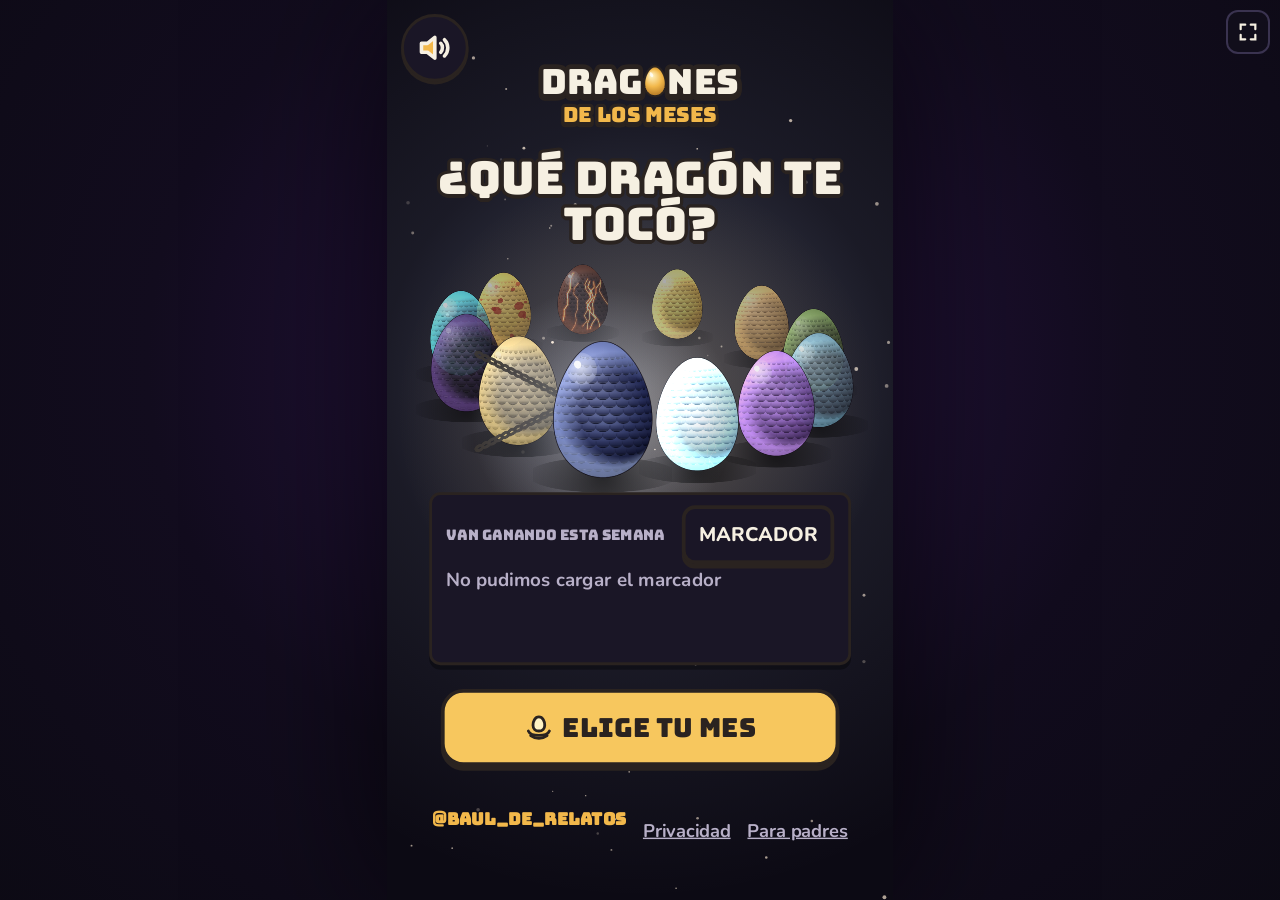
==== commit 4e6b9e86: "Juego: escena de evolución a pantalla completa, colección de estilos con siluetas y premios (2, 4 y " ====
--- a/juego/index.html
+++ b/juego/index.html
@@ -352,24 +352,24 @@
 <div id="gira">Gira tu teléfono</div>
 <div id="voz" aria-live="polite" style="position:absolute;width:1px;height:1px;overflow:hidden;clip-path:inset(50%)"></div>
 <noscript>Este juego necesita JavaScript.</noscript>
-<script>(()=>{var Mf=Object.defineProperty;var Of=(e,r)=>{for(var t in r)Mf(e,t,{get:r[t],enumerable:!0})};var w=Math.PI*2,ma={clamp:(e,r=0,t=1)=>e<r?r:e>t?t:e,lerp:(e,r,t)=>e+(r-e)*t,hash:(e,r=1)=>{let t=Math.sin(e*127.1+r*311.7)*43758.5453123;return t-Math.floor(t)}},W=ma.clamp,Ee=ma.lerp,U=ma.hash,B=e=>(e=e.replace("#",""),[parseInt(e.slice(0,2),16),parseInt(e.slice(2,4),16),parseInt(e.slice(4,6),16)]),C=(e,r=1)=>`rgba(${e[0]|0},${e[1]|0},${e[2]|0},${r})`,V=(e,r,t)=>[e[0]+(r[0]-e[0])*t,e[1]+(r[1]-e[1])*t,e[2]+(r[2]-e[2])*t],Ln=e=>1-Math.pow(1-e,3);var J0=(e,r,t)=>`${t||400} ${e}px ${r==="Bungee"?'Bungee, "Arial Black", Impact, sans-serif':"Nunito, system-ui, sans-serif"}`,he={W:1080,H:1920,SAFE:{x:60,y:Math.round(1920*.11),w:960,h:Math.round(1920*.67)},measure(e,r,t,o="Bungee",a=400){e.save(),e.font=J0(t,o,a);let n=e.measureText(r).width;return e.restore(),n},text(e,r,t,o,a={}){e.save(),e.font=J0(a.size||40,a.fam||"Bungee",a.weight),e.textAlign=a.align||"left",e.textBaseline="alphabetic",e.lineJoin="round",a.strokeW&&(e.strokeStyle=a.stroke||"#140C18",e.lineWidth=a.strokeW*2,e.strokeText(r,t,o+Math.max(2,a.strokeW*.45)),e.strokeText(r,t,o)),e.fillStyle=a.color||"#F6F0E2",e.fillText(r,t,o),e.restore()}};function St(e,r,t,o,a,n,s={}){let i=he.measure(e,r,a,s.fam||"Bungee",s.weight),l=i>n?Math.floor(a*n/i):a;return he.text(e,r,t,o,{size:l,fam:s.fam||"Bungee",weight:s.weight,color:s.color,align:s.align||"center",stroke:s.stroke||"#140C18",strokeW:s.strokeW===void 0?Math.round(l*.17):s.strokeW}),l}function Y0(e){e&&!e.roundRect&&(e.roundRect=function(r,t,o,a,n){n=Math.min(typeof n=="number"?n:n&&n[0]||0,Math.abs(o)/2,Math.abs(a)/2),this.moveTo(r+n,t),this.lineTo(r+o-n,t),this.quadraticCurveTo(r+o,t,r+o,t+n),this.lineTo(r+o,t+a-n),this.quadraticCurveTo(r+o,t+a,r+o-n,t+a),this.lineTo(r+n,t+a),this.quadraticCurveTo(r,t+a,r,t+a-n),this.lineTo(r,t+n),this.quadraticCurveTo(r,t,r+n,t),this.closePath()})}function yr(e,r){if(globalThis.__crearLienzo)return globalThis.__crearLienzo(e,r);let t=document.createElement("canvas");return t.width=e,t.height=r,t}var X0=new Map;function Fn(e,r,t,o){let a=X0.get(e);return a||(a=yr(r,t),o(a.getContext("2d"),r,t),X0.set(e,a)),a}var ce={};Of(ce,{ARMAS:()=>Wi,ARMY:()=>Ta,DRAGONS:()=>jr,EGGS:()=>qn,GOLD:()=>Mr,INFO_D:()=>If,RCOL:()=>ru,SPINE:()=>yo,T:()=>at,VIO:()=>zr,anvil:()=>Xi,aura:()=>oe,background:()=>Gn,banner:()=>Xf,bgFor:()=>Ki,blade:()=>Wt,bodyDots:()=>Ht,bolt:()=>Et,catmull:()=>Vt,cave:()=>qi,chains:()=>Hn,chicken:()=>Vn,clockRing:()=>Or,cosmicHead:()=>Yn,cracks:()=>Gi,crystal:()=>Wn,devoradorScene:()=>fu,dragon:()=>ot,effects:()=>Ct,egg:()=>zi,eggOutline:()=>Bn,embers:()=>xi,fireWing:()=>Ni,forge:()=>Ji,gear:()=>Ur,gearWeapon:()=>hu,gem:()=>Pr,godChancla:()=>Aa,godrays:()=>Nr,grad:()=>ie,grip:()=>At,ground:()=>Jf,guard:()=>Vi,hammer:()=>Ff,hourglass:()=>wa,kaijuChicken:()=>Xn,levelBadge:()=>Nf,metal:()=>er,nebulaWing:()=>Sa,nest:()=>Bi,origenScene2:()=>xf,origenSword2:()=>ya,particles:()=>me,pill:()=>Qf,planet:()=>el,poly:()=>Dr,rarity:()=>Kn,secretBadge:()=>Yi,shards:()=>$f,sky:()=>Hf,slam:()=>Lf,standard:()=>Yf,stoneSword:()=>Hi,streaks:()=>Df,tiempoScene:()=>su,timeCracks:()=>So,voidTube:()=>_t,weapon:()=>Jn});var _=(e,r=1)=>ma.hash(e,r),eu={SEG:[],ev:{scene:{}},markers:{},MODE:""};var vo=(()=>{let e=[-.55,-.7,.45],r=Math.hypot(...e);return e.map(t=>t/r)})();function Vt(e,r){let t=[];for(let o=0;o<e.length-1;o++){let a=e[Math.max(0,o-1)],n=e[o],s=e[o+1],i=e[Math.min(e.length-1,o+2)];for(let l=0;l<r;l++){let u=l/r,d=u*u,h=d*u;t.push([.5*(2*n[0]+(-a[0]+s[0])*u+(2*a[0]-5*n[0]+4*s[0]-i[0])*d+(-a[0]+3*n[0]-3*s[0]+i[0])*h),.5*(2*n[1]+(-a[1]+s[1])*u+(2*a[1]-5*n[1]+4*s[1]-i[1])*d+(-a[1]+3*n[1]-3*s[1]+i[1])*h)])}}return t.push(e[e.length-1]),t}var Dr=(e,r)=>{e.beginPath(),r.forEach((t,o)=>o?e.lineTo(t[0],t[1]):e.moveTo(t[0],t[1])),e.closePath()},Nn=e=>Math.sqrt(Math.max(0,4*e*(1-e)))*(.82+.3*e);function Bn(e,r,t){let o=t*.37,a=[];for(let n=0;n<=60;n++){let s=(1-Math.cos(n/60*Math.PI))/2;a.push([e+o*Nn(s),r-t/2+t*s])}for(let n=60;n>=0;n--){let s=(1-Math.cos(n/60*Math.PI))/2;a.push([e-o*Nn(s),r-t/2+t*s])}return a}var qn={enero:{base:"#BFE3F5",dark:"#5E9CC8",glow:[150,240,255],scale:.55,frost:!0,gloss:.9,trans:.75},julio:{base:"#2A2026",dark:"#0C080A",glow:[255,110,40],scale:1,lava:!0,gloss:1,trans:.2},agosto:{base:"#EDC25A",dark:"#9A6A22",glow:[255,190,90],scale:.8,spots:!0,gloss:1,trans:.3}};function zi(e,r,t,o,a,n,s){let i=1+.015*Math.sin(n*5+s);o*=i;let l=o*.37,u=Bn(r,t,o),d=e.createRadialGradient(r,t+o*.48,0,r,t+o*.48,l*1.5);d.addColorStop(0,"rgba(0,0,0,0.65)"),d.addColorStop(1,"rgba(0,0,0,0)"),e.fillStyle=d,e.beginPath(),e.ellipse(r,t+o*.48,l*1.5,l*.35,0,0,w),e.fill(),e.save(),Dr(e,u),e.clip();let h=B(a.base),f=B(a.dark);d=e.createRadialGradient(r-l*.4,t-o*.22,o*.05,r,t,o*.7),d.addColorStop(0,C(V(h,[255,255,255],.25))),d.addColorStop(.5,C(h)),d.addColorStop(1,C(f)),e.fillStyle=d,e.fillRect(r-l*1.2,t-o*.6,l*2.4,o*1.2),e.save(),e.globalCompositeOperation="lighter",d=e.createRadialGradient(r+l*.1,t+o*.08,0,r,t+o*.05,o*.55),d.addColorStop(0,C(a.glow,.55*a.trans)),d.addColorStop(.6,C(a.glow,.18*a.trans)),d.addColorStop(1,C(a.glow,0)),e.fillStyle=d,e.fillRect(r-l*1.2,t-o*.6,l*2.4,o*1.2),e.restore();let c=15;for(let p=0;p<c;p++){let g=.08+p*(.88/c),y=l*Nn(g),v=t-o/2+o*g,T=o*.88/c,E=11,S=p%2*.5;for(let R=-1;R<=E;R++){let M=-Math.PI/2+(R+S)/E*Math.PI;if(M<=-Math.PI/2||M>=Math.PI/2)continue;let I=r+y*Math.sin(M),N=Math.PI*y/E*Math.cos(M)*1.15,H=T*1.35*(.6+.4*Math.cos(M))*a.scale;if(N<1.5)continue;let X=[Math.sin(M),(g-.5)*1.2,Math.cos(M)],ue=W(.35+.65*(X[0]*vo[0]+X[1]*vo[1]+X[2]*vo[2]),0,1),x=V(V(f,h,.5+.5*ue),[255,255,255],.12*ue);e.beginPath(),e.moveTo(I-N/2,v),e.quadraticCurveTo(I-N/2,v+H,I,v+H*1.05),e.quadraticCurveTo(I+N/2,v+H,I+N/2,v);let ae=e.createLinearGradient(I,v,I,v+H);ae.addColorStop(0,C(x,0)),ae.addColorStop(.55,C(x,.55)),ae.addColorStop(1,C(V(f,[0,0,0],.3),.75)),e.fillStyle=ae,e.fill(),e.strokeStyle=C(V(x,[255,255,255],.5),.35*ue),e.lineWidth=1.2,e.beginPath(),e.moveTo(I-N*.42,v+H*.75),e.quadraticCurveTo(I,v+H*1,I+N*.42,v+H*.75),e.stroke()}}if(a.spots)for(let p=0;p<16;p++){let g=.15+_(p,3)*.7,y=(_(p,4)-.5)*2.6,v=l*Nn(g),T=r+v*Math.sin(y),E=t-o/2+o*g,S=(8+_(p,5)*16)*Math.cos(y);e.fillStyle="rgba(176,46,34,0.75)",e.beginPath(),e.ellipse(T,E,S,S*.8,_(p,6)*3,0,w),e.fill()}if(a.lava){e.save(),e.globalCompositeOperation="lighter",e.lineCap="round",e.lineJoin="round";for(let p=0;p<7;p++){let g=r+(_(p,7)-.5)*l*1.4,y=t-o*.4+_(p,8)*o*.2,v=[[g,y]];for(let E=0;E<9;E++)g+=(_(p*9+E,9)-.5)*l*.35,y+=o*.075,v.push([g,y]);let T=.7+.3*Math.sin(n*4+p);for(let[E,S,R]of[[14,.25,[255,80,20]],[6,.6,[255,140,40]],[2.2,1,[255,230,150]]])e.strokeStyle=C(R,S*T),e.lineWidth=E,e.beginPath(),v.forEach((M,I)=>I?e.lineTo(M[0],M[1]):e.moveTo(M[0],M[1])),e.stroke()}e.restore()}if(a.frost){for(let p=0;p<420;p++){let g=r+(_(p,11)-.5)*l*2,y=t-o/2+_(p,12)*o,v=_(p,13)*2.4;e.fillStyle=`rgba(255,255,255,${.15+_(p,14)*.5})`,e.fillRect(g,y,v,v)}e.strokeStyle="rgba(255,255,255,0.35)",e.lineWidth=1.4;for(let p=0;p<9;p++){let g=r+(_(p,15)-.5)*l*1.6,y=t-o*.45+_(p,16)*o*.6;e.beginPath(),e.moveTo(g,y);for(let v=0;v<5;v++)g+=(_(p*5+v,17)-.5)*40,y+=18+_(p+v,18)*20,e.lineTo(g,y);e.stroke()}}d=e.createRadialGradient(r-l*.45,t-o*.25,o*.15,r-l*.2,t-o*.1,o*.75),d.addColorStop(0,"rgba(0,0,0,0)"),d.addColorStop(.7,"rgba(0,0,0,0.25)"),d.addColorStop(1,"rgba(0,0,0,0.7)"),e.fillStyle=d,e.fillRect(r-l*1.2,t-o*.6,l*2.4,o*1.2),e.save(),e.globalCompositeOperation="lighter",d=e.createRadialGradient(r+l*.35,t+o*.05,l*.8,r+l*.2,t,l*1.15),d.addColorStop(0,C(a.glow,0)),d.addColorStop(1,C(a.glow,.5*(.4+a.trans))),e.fillStyle=d,e.fillRect(r-l*1.2,t-o*.6,l*2.4,o*1.2),e.restore(),d=e.createRadialGradient(r-l*.42,t-o*.3,0,r-l*.42,t-o*.3,l*.45),d.addColorStop(0,`rgba(255,255,255,${.55*a.gloss})`),d.addColorStop(1,"rgba(255,255,255,0)"),e.fillStyle=d,e.beginPath(),e.ellipse(r-l*.42,t-o*.3,l*.3,o*.12,-.5,0,w),e.fill(),e.fillStyle=`rgba(255,255,255,${.9*a.gloss})`,e.beginPath(),e.ellipse(r-l*.5,t-o*.33,l*.07,o*.03,-.5,0,w),e.fill(),e.restore(),e.strokeStyle="rgba(10,6,12,0.6)",e.lineWidth=2,Dr(e,u),e.stroke()}function Bi(e,r,t,o,a,n){for(let s=0;s<260;s++){let i=_(s+n*300,21)*Math.PI,l=o*(.4+_(s,22)*.6),u=r+Math.cos(i)*l*(_(s,23)>.5?1:-1),d=t+Math.sin(i)*l*.22-4,h=30+_(s,24)*70,f=(_(s,25)-.5)*1.2,c=V(B("#6A4A28"),B("#D8B070"),_(s,26));e.strokeStyle=C(c,.9),e.lineWidth=2+_(s,27)*2.5,e.beginPath(),e.moveTo(u-Math.cos(f)*h/2,d-Math.sin(f)*h/2),e.quadraticCurveTo(u,d+6,u+Math.cos(f)*h/2,d+Math.sin(f)*h/2),e.stroke()}e.save(),e.globalCompositeOperation="lighter";for(let s=0;s<14;s++){let i=r+(_(s+n,28)-.5)*o*1.6,l=t+(_(s,29)-.3)*22,u=.6+.4*Math.sin(a*6+s),d=e.createRadialGradient(i,l,0,i,l,14);d.addColorStop(0,`rgba(255,170,70,${.8*u})`),d.addColorStop(1,"rgba(255,90,30,0)"),e.fillStyle=d,e.beginPath(),e.arc(i,l,14,0,w),e.fill()}e.restore()}function qi(e,r){let t=e.createLinearGradient(0,0,0,1920);t.addColorStop(0,"#0B0D16"),t.addColorStop(.55,"#1A1824"),t.addColorStop(1,"#0E0C12"),e.fillStyle=t,e.fillRect(0,0,1080,1920),e.save(),e.globalCompositeOperation="lighter",t=e.createLinearGradient(1080*.55,0,1080*.45,1920*.8),t.addColorStop(0,"rgba(170,190,255,0.28)"),t.addColorStop(1,"rgba(170,190,255,0)"),e.fillStyle=t,e.beginPath(),e.moveTo(1080*.42,0),e.lineTo(1080*.68,0),e.lineTo(1080*.95,1920*.85),e.lineTo(1080*.05,1920*.85),e.closePath(),e.fill();for(let o=0;o<90;o++){let a=1080*.2+_(o,31)*1080*.6+Math.sin(r+o)*10,n=(_(o,32)*1920*.8+r*15)%(1920*.8);e.fillStyle=`rgba(220,230,255,${.2+.4*_(o,33)})`,e.fillRect(a,n,2.5,2.5)}e.restore(),e.fillStyle="#07080D";for(let o=0;o<14;o++){let a=_(o,34)*1080,n=30+_(o,35)*70,s=80+_(o,36)*260;e.beginPath(),e.moveTo(a-n/2,0),e.lineTo(a+n/2,0),e.lineTo(a+_(o,37)*10,s),e.closePath(),e.fill()}t=e.createLinearGradient(0,1920*.62,0,1920),t.addColorStop(0,"#3A3846"),t.addColorStop(1,"#141218"),e.fillStyle=t,e.beginPath(),e.ellipse(1080/2,1920*.74,1080*.62,1920*.13,0,0,w),e.fill(),e.strokeStyle="rgba(255,200,120,0.25)",e.lineWidth=3,e.beginPath(),e.ellipse(1080/2,1920*.74,1080*.5,1920*.1,0,0,w),e.stroke()}var jr={tormenta:{body:"#4A5668",bodyD:"#1A2030",belly:"#A9B4C2",mem:"#2A3448",bone:"#8A96A8",horn:"#D8DEE8",eye:[140,240,255],rim:[120,220,255],glow:[150,240,255]},volcan:{body:"#2A2224",bodyD:"#0A0607",belly:"#5A3A30",mem:"#3A1A18",bone:"#4A3634",horn:"#1C1416",eye:[255,170,40],rim:[255,110,40],glow:[255,120,40],lava:!0}},yo=[[300,300],[370,360],[415,440],[445,530],[490,630],[575,705],[680,760],[790,780],[880,740],[920,660],[890,590],[850,570]],Dn=[44,46,62,92,96,84,60,42,28,18,10,4];function ot(e,r,t,o,a,n,s=!1){let i=!!globalThis.__calidadBaja,l=S=>[r+S[0]*o,t+S[1]*o],u=Math.sin(n*(s?3.4:2.2))*(s?.34:.08),d=Math.sin(n*3)*3,h=B(a.body),f=B(a.bodyD),c=B(a.belly),p=(S,R,M,I,N)=>{let H=Q=>{let be=(Q[0]-S[0])*(s?.92+Math.cos(n*3.4)*.08:1),se=Q[1]-S[1],ge=u*(N?-1:1);return[S[0]+be*Math.cos(ge)-se*Math.sin(ge),S[1]+be*Math.sin(ge)+se*Math.cos(ge)]},X=l(S),ue=l(H(R)),x=l(H(M)),ae=I.map(Q=>l(H(Q)));e.beginPath(),e.moveTo(X[0],X[1]),e.lineTo(ue[0],ue[1]),e.lineTo(x[0],x[1]);let _e=[x,...ae,l(H([S[0]+40,S[1]+120]))];e.lineTo(ae[0][0],ae[0][1]);for(let Q=0;Q<ae.length;Q++){let be=ae[Q],se=Q+1<ae.length?ae[Q+1]:l(H([S[0]+60,S[1]+130])),ge=[(be[0]+se[0])/2+(x[0]-(be[0]+se[0])/2)*.28,(be[1]+se[1])/2+(x[1]-(be[1]+se[1])/2)*.28];e.quadraticCurveTo(ge[0],ge[1],se[0],se[1])}e.closePath();let Me=B(a.mem),je=e.createLinearGradient(x[0],x[1],X[0],X[1]+200*o);je.addColorStop(0,C(V(Me,[255,255,255],.12),N?.85:.92)),je.addColorStop(1,C(V(Me,[0,0,0],.35),.95)),e.fillStyle=je,e.fill(),e.save(),e.clip(),e.globalCompositeOperation="lighter";for(let Q=0;Q<ae.length;Q++)for(let be=0;be<4;be++){let se=ae[Q],ge=ae[Math.min(ae.length-1,Q+1)],yt=(be+1)/5,nr=[Ee(se[0],ge[0],yt),Ee(se[1],ge[1],yt)];e.strokeStyle=C(a.lava?[255,90,30]:a.glow,a.lava?.18:.22+.2*Math.max(0,Math.sin(n*9+Q*2+be))),e.lineWidth=2,e.beginPath(),e.moveTo(x[0],x[1]),e.quadraticCurveTo((x[0]+nr[0])/2+20*o,(x[1]+nr[1])/2,nr[0],nr[1]),e.stroke()}e.restore();let Je=(Q,be,se,ge)=>{let yt=be[0]-Q[0],nr=be[1]-Q[1],bo=Math.hypot(yt,nr),Fr=-nr/bo,tt=yt/bo;e.beginPath(),e.moveTo(Q[0]+Fr*se,Q[1]+tt*se),e.lineTo(be[0]+Fr*ge,be[1]+tt*ge),e.lineTo(be[0]-Fr*ge,be[1]-tt*ge),e.lineTo(Q[0]-Fr*se,Q[1]-tt*se),e.closePath();let Di=e.createLinearGradient(Q[0]+Fr*se,Q[1]+tt*se,Q[0]-Fr*se,Q[1]-tt*se);Di.addColorStop(0,C(V(B(a.bone),[255,255,255],.3))),Di.addColorStop(1,C(V(B(a.bone),[0,0,0],.45))),e.fillStyle=Di,e.fill()};Je(X,ue,22*o,16*o),Je(ue,x,16*o,10*o),ae.forEach(Q=>Je(x,Q,7*o,2*o)),e.fillStyle=a.horn,e.beginPath(),e.moveTo(x[0],x[1]),e.lineTo(x[0]-26*o,x[1]-30*o),e.lineTo(x[0]+8*o,x[1]-6*o),e.closePath(),e.fill()};p([520,470],[700,300],[820,120],[[1e3,60],[1010,260],[960,430],[860,540]],!0),p([455,455],[360,250],[300,70],[[110,20],[60,210],[130,380],[260,470]],!1),Z0(e,l,o,a,n,"hind");let g=Vt(yo.map((S,R)=>R<3?[S[0],S[1]+d*(3-R)*.4]:s&&R>5?[S[0]+Math.sin(n*2.3-R*.6)*(R-5)*3,S[1]+Math.sin(n*2.6-R*.5)*(R-5)*7]:S),i?6:10),y=g.map((S,R)=>{let M=R/(g.length-1)*(Dn.length-1),I=Math.floor(M),N=Math.min(Dn.length-1,I+1);return Ee(Dn[I],Dn[N],M-I)}),v=g.map((S,R)=>{let M=g[Math.max(0,R-1)],I=g[Math.min(g.length-1,R+1)],N=I[0]-M[0],H=I[1]-M[1],X=Math.hypot(N,H)||1;return[H/X,-N/X]}),T=i?5:9;for(let S=0;S<g.length-1;S++)for(let R=0;R<T;R++){let M=-1+2*R/T,I=-1+2*(R+1)/T,N=(M+I)/2,H=[[g[S],v[S],y[S]],[g[S+1],v[S+1],y[S+1]]],X=(se,ge)=>l([H[se][0][0]+H[se][1][0]*H[se][2]*ge,H[se][0][1]+H[se][1][1]*H[se][2]*ge]),ue=Math.sqrt(Math.max(0,1-N*N)),x=[v[S][0]*N,v[S][1]*N,ue],ae=W(.18+.82*Math.max(0,x[0]*vo[0]+x[1]*vo[1]+x[2]*vo[2])),Me=N>.45?V(V(c,[0,0,0],.5),c,ae):V(f,V(h,[255,255,255],.15),ae);e.fillStyle=C(Me),e.beginPath();let je=X(0,M),Je=X(1,M),Q=X(1,I),be=X(0,I);e.moveTo(je[0],je[1]),e.lineTo(Je[0],Je[1]),e.lineTo(Q[0],Q[1]),e.lineTo(be[0],be[1]),e.closePath(),e.fill(),e.strokeStyle=C(Me),e.lineWidth=1.2,e.stroke()}let E=[];for(let S=0;S<g.length;S++)E.push(l([g[S][0]-v[S][0]*y[S],g[S][1]-v[S][1]*y[S]]));for(let S=g.length-1;S>=0;S--)E.push(l([g[S][0]+v[S][0]*y[S],g[S][1]+v[S][1]*y[S]]));e.save(),Dr(e,E),e.clip();for(let S=2;S<g.length-1;S+=i?2:1)for(let R=-6;R<=6;R+=i?2:1){let M=(R+S%2*.5)/7;if(Math.abs(M)>.98)continue;let I=l([g[S][0]+v[S][0]*y[S]*M,g[S][1]+v[S][1]*y[S]*M]),N=y[S]*o*.17*Math.sqrt(1-M*M)+1;M>.45||(e.strokeStyle="rgba(0,0,0,0.35)",e.lineWidth=1.3,e.beginPath(),e.arc(I[0],I[1],N,.2,Math.PI-.2),e.stroke(),e.strokeStyle="rgba(255,255,255,0.08)",e.beginPath(),e.arc(I[0],I[1]-1.5,N,.6,Math.PI-.6),e.stroke())}for(let S=3;S<g.length-8;S+=2){let R=l([g[S][0]+v[S][0]*y[S]*.42,g[S][1]+v[S][1]*y[S]*.42]),M=l([g[S][0]+v[S][0]*y[S],g[S][1]+v[S][1]*y[S]]);e.strokeStyle="rgba(0,0,0,0.4)",e.lineWidth=2.2,e.beginPath(),e.moveTo(R[0],R[1]),e.lineTo(M[0],M[1]),e.stroke()}if(a.lava){e.globalCompositeOperation="lighter",e.lineCap="round";for(let S=0;S<16;S++){let R=6+Math.floor(_(S,41)*(g.length-30)),M=(_(S,42)-.6)*1.2,I=l([g[R][0]+v[R][0]*y[R]*M,g[R][1]+v[R][1]*y[R]*M]),N=[I];for(let X=0;X<5;X++)I=[I[0]+(_(S*5+X,43)-.5)*40*o,I[1]+(_(S*5+X,44)-.3)*40*o],N.push(I);let H=.75+.25*Math.sin(n*3+S);for(let[X,ue,x]of[[12,.25,[255,70,20]],[5,.6,[255,140,40]],[2,1,[255,230,160]]])e.strokeStyle=C(x,ue*H),e.lineWidth=X*o,e.beginPath(),N.forEach((ae,_e)=>_e?e.lineTo(ae[0],ae[1]):e.moveTo(ae[0],ae[1])),e.stroke()}}e.restore();for(let S=4;S<g.length-3;S+=4){let R=y[S]*.55+6,M=g[S],I=v[S],N=l([M[0]-I[0]*y[S]*.95-(g[S+1][0]-g[S-1][0])*.8,M[1]-I[1]*y[S]*.95-(g[S+1][1]-g[S-1][1])*.8]),H=l([M[0]-I[0]*y[S]*.95+(g[S+1][0]-g[S-1][0])*.8,M[1]-I[1]*y[S]*.95+(g[S+1][1]-g[S-1][1])*.8]),X=l([M[0]-I[0]*(y[S]+R)+(g[S+1][0]-g[S-1][0])*1.4,M[1]-I[1]*(y[S]+R)+(g[S+1][1]-g[S-1][1])*1.4]),ue=e.createLinearGradient(N[0],N[1],X[0],X[1]);ue.addColorStop(0,C(f)),ue.addColorStop(1,a.horn),e.fillStyle=ue,e.beginPath(),e.moveTo(N[0],N[1]),e.quadraticCurveTo((N[0]+X[0])/2,(N[1]+X[1])/2-4,X[0],X[1]),e.lineTo(H[0],H[1]),e.closePath(),e.fill()}e.save(),e.globalCompositeOperation="lighter",e.strokeStyle=C(a.rim,.55),e.lineWidth=3.5,e.shadowColor=C(a.rim,1),e.shadowBlur=18,e.beginPath();for(let S=0;S<g.length;S++){let R=l([g[S][0]-v[S][0]*y[S],g[S][1]-v[S][1]*y[S]]);S?e.lineTo(R[0],R[1]):e.moveTo(R[0],R[1])}e.stroke(),e.restore(),Z0(e,l,o,a,n,"front"),jf(e,l,o,a,n,g[0])}function Z0(e,r,t,o,a,n){let s=B(o.body),i=B(o.bodyD),l=(d,h,f,c,p)=>{let g=r(d),y=r(h),v=y[0]-g[0],T=y[1]-g[1],E=Math.hypot(v,T),S=-T/E,R=v/E;e.beginPath(),e.moveTo(g[0]+S*f*t,g[1]+R*f*t),e.quadraticCurveTo((g[0]+y[0])/2+S*f*t*1.2,(g[1]+y[1])/2+R*f*t*1.2,y[0]+S*c*t,y[1]+R*c*t),e.lineTo(y[0]-S*c*t,y[1]-R*c*t),e.quadraticCurveTo((g[0]+y[0])/2-S*f*t*1.1,(g[1]+y[1])/2-R*f*t*1.1,g[0]-S*f*t,g[1]-R*f*t),e.closePath();let M=e.createLinearGradient(g[0]+S*f*t,g[1]+R*f*t,g[0]-S*f*t,g[1]-R*f*t);M.addColorStop(0,C(V(s,[255,255,255],.12*p))),M.addColorStop(.5,C(s)),M.addColorStop(1,C(i)),e.fillStyle=M,e.fill(),e.strokeStyle="rgba(0,0,0,0.35)",e.lineWidth=1.5,e.stroke()},u=(d,h)=>{let f=r(d);for(let c=-1;c<=1;c++){let p=h+c*.45;e.fillStyle=o.horn,e.beginPath(),e.moveTo(f[0]+Math.cos(p-1.5)*8*t,f[1]+Math.sin(p-1.5)*8*t),e.quadraticCurveTo(f[0]+Math.cos(p)*30*t,f[1]+Math.sin(p)*30*t-6*t,f[0]+Math.cos(p)*42*t,f[1]+Math.sin(p)*42*t+6*t),e.lineTo(f[0]+Math.cos(p+1.5)*8*t,f[1]+Math.sin(p+1.5)*8*t),e.closePath(),e.fill()}};if(n==="hind")l([600,690],[520,820],70,34,1),l([520,820],[560,930],32,20,.6),u([560,935],2.6),l([680,740],[700,860],40,22,.3),l([700,860],[660,945],22,14,.2),u([660,948],2.4);else{let d=Math.sin(a*2)*6;l([430,520],[330,560+d],40,24,1),l([330,560+d],[250,500+d],24,16,1),u([248,498+d],-2.6),l([470,560],[420,650],32,20,.4),l([420,650],[360,690],20,13,.4),u([356,692],2.9)}}function jf(e,r,t,o,a,n){let s=B(o.body),i=B(o.bodyD),l=.75+.25*Math.sin(a*2.5),u=n[0],d=n[1],h=(T,E)=>r([u+T,d+E]),f=(T,E)=>{let S=Vt(T.map(([N,H])=>[u+N,d+H]),8),R=[],M=[];for(let N=0;N<S.length;N++){let H=S[Math.max(0,N-1)],X=S[Math.min(S.length-1,N+1)],ue=X[0]-H[0],x=X[1]-H[1],ae=Math.hypot(ue,x)||1,_e=E*(1-N/(S.length-1));R.push(r([S[N][0]-x/ae*_e,S[N][1]+ue/ae*_e])),M.unshift(r([S[N][0]+x/ae*_e,S[N][1]-ue/ae*_e]))}Dr(e,[...R,...M]);let I=e.createLinearGradient(R[0][0],R[0][1],R[R.length-1][0],R[R.length-1][1]);I.addColorStop(0,C(i)),I.addColorStop(1,o.horn),e.fillStyle=I,e.fill();for(let N=2;N<R.length-2;N+=2)e.strokeStyle="rgba(0,0,0,0.25)",e.lineWidth=1.5,e.beginPath(),e.moveTo(R[N][0],R[N][1]),e.lineTo(M[M.length-1-N][0],M[M.length-1-N][1]),e.stroke()};f([[-20,-40],[30,-100],[100,-130],[150,-120]],16),f([[-50,-30],[-10,-90],[50,-135],[95,-150]],13);let c=[[-10,10],[-60,30+40*l],[-140,50+70*l],[-175,55+78*l],[-150,40+60*l],[-60,30],[0,30]];e.fillStyle="#3A0E12",Dr(e,[h(-20,-5),h(-175,-15),...c.slice(1,5).map(([T,E])=>h(T,E)),h(-10,25)]),e.fill(),e.save(),e.globalCompositeOperation="lighter";let p=e.createRadialGradient(...h(-110,25+20*l),0,...h(-110,25+20*l),70*t);p.addColorStop(0,C(o.glow,.8)),p.addColorStop(1,C(o.glow,0)),e.fillStyle=p,e.beginPath(),e.arc(...h(-110,25+20*l),70*t,0,w),e.fill(),e.restore(),e.fillStyle="#EDE6D6";for(let T=0;T<7;T++){let E=-40-T*19,S=h(E,-2),R=h(E-9,-2),M=h(E-4.5,16);e.beginPath(),e.moveTo(...S),e.lineTo(...R),e.lineTo(...M),e.closePath(),e.fill()}for(let T=0;T<6;T++){let E=(T+1)/7,S=Ee(-40,-160,E),R=Ee(30+40*l,50+74*l,E),M=h(S,R),I=h(S-9,R),N=h(S-4.5,R-15);e.beginPath(),e.moveTo(...M),e.lineTo(...I),e.lineTo(...N),e.closePath(),e.fill()}let g=e.createLinearGradient(...h(0,20),...h(0,120));g.addColorStop(0,C(s)),g.addColorStop(1,C(i)),e.fillStyle=g,Dr(e,[h(-10,20),h(-60,32+40*l),h(-140,52+70*l),h(-178,58+78*l),h(-176,72+80*l),h(-130,78+72*l),h(-50,70+30*l),h(10,50)]),e.fill();let y=[h(40,-40),h(-10,-62),h(-70,-55),h(-130,-40),h(-185,-30),h(-200,-16),h(-190,-2),h(-130,0),h(-40,2),h(20,30),h(50,10)];g=e.createLinearGradient(...h(-80,-70),...h(-80,10)),g.addColorStop(0,C(V(s,[255,255,255],.22))),g.addColorStop(.55,C(s)),g.addColorStop(1,C(i)),e.fillStyle=g,e.beginPath(),e.moveTo(...y[0]);for(let T=1;T<y.length;T++){let E=y[T-1],S=y[T];e.quadraticCurveTo(E[0],E[1],(E[0]+S[0])/2,(E[1]+S[1])/2)}e.closePath(),e.fill(),e.strokeStyle="rgba(0,0,0,0.45)",e.lineWidth=2,e.stroke();for(let T=0;T<18;T++){let E=h(-30-T*8.5,-48+Math.abs(T-9)*.6+T%2*6);e.strokeStyle="rgba(0,0,0,0.3)",e.lineWidth=1.2,e.beginPath(),e.arc(E[0],E[1],5*t,.2,Math.PI-.2),e.stroke()}e.fillStyle=C(V(i,[0,0,0],.3)),Dr(e,[h(-30,-52),h(-95,-58),h(-60,-40)]),e.fill(),e.fillStyle="#0A0608",e.beginPath(),e.ellipse(...h(-178,-22),7*t,4*t,-.3,0,w),e.fill();let v=h(-70,-36);e.save(),e.globalCompositeOperation="lighter",g=e.createRadialGradient(v[0],v[1],0,v[0],v[1],40*t),g.addColorStop(0,C(o.eye,.9)),g.addColorStop(1,C(o.eye,0)),e.fillStyle=g,e.beginPath(),e.arc(v[0],v[1],40*t,0,w),e.fill(),e.restore(),e.fillStyle=C(o.eye),e.beginPath(),e.ellipse(v[0],v[1],14*t,8*t,-.25,0,w),e.fill(),e.fillStyle="#050304",e.beginPath(),e.ellipse(v[0],v[1],2.6*t,7*t,-.25,0,w),e.fill(),e.fillStyle="rgba(255,255,255,0.9)",e.beginPath(),e.arc(v[0]-5*t,v[1]-3*t,2.2*t,0,w),e.fill();for(let T=0;T<4;T++){let E=h(10+T*4,40+T*12),S=h(60+T*10,60+T*18);e.fillStyle=o.horn,e.beginPath(),e.moveTo(...E),e.lineTo(...S),e.lineTo(E[0],E[1]+10*t),e.closePath(),e.fill()}}Object.assign(qn,{febrero:{base:"#7A52A8",dark:"#2E1848",glow:[220,170,255],scale:.7,gloss:1,trans:.5,crystals:!0},marzo:{base:"#5A687C",dark:"#1E2634",glow:[140,230,255],scale:.9,gloss:.8,trans:.4,veins:[170,230,255]},abril:{base:"#5E7040",dark:"#1E2814",glow:[190,255,140],scale:1,gloss:.4,trans:.3,moss:!0},mayo:{base:"#D2A464",dark:"#7A5228",glow:[255,210,120],scale:.6,gloss:.4,trans:.3},junio:{base:"#E8B840",dark:"#8A5A12",glow:[255,240,170],scale:.8,gloss:1,trans:.6},septiembre:{base:"#3A7A9A",dark:"#0E2436",glow:[100,255,220],scale:.7,gloss:1,trans:.6},octubre:{base:"#1E1A28",dark:"#060508",glow:[180,110,255],scale:1,gloss:.3,trans:.3},noviembre:{base:"#A89A80",dark:"#3A3228",glow:[255,210,80],scale:1,gloss:.3,trans:.25,chains:!0},diciembre:{base:"#1A2050",dark:"#04061A",glow:[200,220,255],scale:.7,gloss:1,trans:.5,stars:!0}});Object.assign(jr,{escarcha:{body:"#A8C8DC",bodyD:"#3A6A8A",belly:"#E6F4FA",mem:"#9FD0EA",bone:"#DCEAF2",horn:"#F2FAFF",eye:[160,245,255],rim:[180,240,255],glow:[180,245,255]},bosque:{body:"#4A6236",bodyD:"#16200E",belly:"#A8A070",mem:"#3A5A2A",bone:"#6A5232",horn:"#8A6A42",eye:[200,255,120],rim:[170,255,110],glow:[190,255,130]},sombra:{body:"#1E1A26",bodyD:"#040306",belly:"#2E2838",mem:"#140F1C",bone:"#2A2434",horn:"#3A3048",eye:[200,120,255],rim:[170,90,255],glow:[190,110,255],dots:[170,90,255]},abismo:{body:"#2A5A78",bodyD:"#08182A",belly:"#7AB8B0",mem:"#1E4A62",bone:"#5A8A9A",horn:"#B8E0E0",eye:[110,255,220],rim:[90,255,220],glow:[110,255,230],dots:[110,255,220]},amatista:{body:"#7A50B0",bodyD:"#24123E",belly:"#C8A8F0",mem:"#6A40A0",bone:"#B890E8",horn:"#F0DCFF",eye:[255,210,255],rim:[220,170,255],glow:[230,180,255]},sol:{body:"#D8A030",bodyD:"#6A3A08",belly:"#FFE6A0",mem:"#E8A830",bone:"#F0C860",horn:"#FFF4C8",eye:[255,250,200],rim:[255,230,140],glow:[255,240,170]},desierto:{body:"#C89A5A",bodyD:"#5A3A18",belly:"#EED8A8",mem:"#A87A40",bone:"#D8B47A",horn:"#3A2A18",eye:[255,200,60],rim:[255,200,120],glow:[255,210,120]},estelar:{body:"#18205A",bodyD:"#02041A",belly:"#3A4A9A",mem:"#141A50",bone:"#4A5AB0",horn:"#E8F0FF",eye:[255,255,255],rim:[160,190,255],glow:[210,225,255],dots:[255,255,255]}});var If={marzo:{d:"tormenta",name:"DRAG\xD3N DE TORMENTA",r:"LEGENDARIO"},enero:{d:"escarcha",name:"DRAG\xD3N DE ESCARCHA",r:"\xC9PICO"},julio:{d:"volcan",name:"DRAG\xD3N DE VOLC\xC1N",r:"\xC9PICO"},abril:{d:"bosque",name:"DRAG\xD3N DEL BOSQUE",r:"RARO"},octubre:{d:"sombra",name:"DRAG\xD3N DE SOMBRA",r:"LEGENDARIO"},agosto:{d:null,name:"UNA GALLINA",r:"COM\xDAN"},septiembre:{d:"abismo",name:"DRAG\xD3N DEL ABISMO",r:"\xC9PICO"},febrero:{d:"amatista",name:"DRAG\xD3N DE AMATISTA",r:"RARO"},junio:{d:"sol",name:"DRAG\xD3N DEL SOL",r:"LEGENDARIO"},mayo:{d:"desierto",name:"DRAG\xD3N DEL DESIERTO",r:"RARO"},diciembre:{d:"estelar",name:"DRAG\xD3N ESTELAR",r:"M\xCDTICO"},noviembre:{d:null,name:"???",r:"???"}},ru={COM\u00DAN:"#9A9AA4",RARO:"#3A8AF0",\u00C9PICO:"#A04AF0",LEGENDARIO:"#F0B030",M\u00CDTICO:"#FF5AD0","???":"#141018"},tu=eu,F1=tu.SEG,D1=tu.ev;var ba=e=>1-Math.pow(1-e,3),va=e=>1+2.7*Math.pow(e-1,3)+1.7*Math.pow(e-1,2);function ie(e,r,t,o){let a=e.createLinearGradient(0,0,0,1920);a.addColorStop(0,r),a.addColorStop(.6,t),a.addColorStop(1,o),e.fillStyle=a,e.fillRect(-100,-100,1280,2120)}function Et(e,r,t,o,a,n,s,i=5){e.save(),e.globalCompositeOperation="lighter",e.beginPath(),e.moveTo(r,t);for(let l=1;l<=12;l++){let u=l/12;e.lineTo(Ee(r,o,u)+(_(n*13+l,55)-.5)*70*(1-Math.abs(u-.5)),Ee(t,a,u))}e.strokeStyle=C(s,.95),e.lineWidth=i,e.stroke(),e.strokeStyle=C(s,.3),e.lineWidth=i*5,e.stroke(),e.restore()}function Gn(e,r,t){if(r==="tormenta")ie(e,"#05080F","#18243A","#0A0E18"),ou(e,t,[60,80,110]),t*1.7%1<.12&&Et(e,150+_(Math.floor(t*1.7),5)*700,0,300+_(Math.floor(t*1.7),6)*500,1200,Math.floor(t*1.7),[200,240,255]);else if(r==="volcan")nu(e,t);else if(r==="escarcha"){ie(e,"#0A1830","#3A6A90","#C8E4F0");for(let o=0;o<7;o++)e.fillStyle=`rgba(220,240,255,${.25+o*.05})`,e.beginPath(),e.moveTo(o*180-100,1920),e.lineTo(o*180-20,1920*(.55+_(o,1)*.15)),e.lineTo(o*180+60,1920),e.fill()}else if(r==="bosque"){ie(e,"#0A140A","#1E3A1A","#0A120A");for(let o=0;o<9;o++){let a=_(o,71)*1080,n=60+_(o,72)*90;e.fillStyle=`rgba(10,20,10,${.6+_(o,73)*.4})`,e.fillRect(a-n/2,0,n,1920)}Nr(e,t,[200,255,160],.18)}else if(r==="sombra")ie(e,"#020104","#140A20","#020104");else if(r==="abismo")ie(e,"#03243A","#04142A","#01060E"),Nr(e,t,[120,230,255],.2);else if(r==="amatista"){ie(e,"#0E0618","#2A1440","#0A0410");for(let o=0;o<14;o++)Wn(e,_(o,81)*1080,1920*(.6+_(o,82)*.4),60+_(o,83)*140,(_(o,84)-.5)*.8,[180,120,255],.5)}else if(r==="sol")ie(e,"#FFDC80","#E88A20","#5A2A08"),Nr(e,t,[255,250,210],.35);else if(r==="desierto"){ie(e,"#E8A050","#C87838","#5A3A1A"),e.fillStyle="#9A6A38";for(let o=0;o<3;o++)e.beginPath(),e.moveTo(-100,1920),e.quadraticCurveTo(1080*(.3+o*.2),1920*(.6+o*.08),1180,1920*(.75+o*.05)),e.lineTo(1180,1920),e.fill()}else r==="estelar"&&(ie(e,"#020210","#0A0A30","#02020A"),au(e,t))}function ou(e,r,t){for(let o=0;o<22;o++){let a=(_(o,51)*1080+r*20*(.5+_(o,59)))%1480-200,n=_(o,52)*1920*.7,s=140+_(o,53)*260,i=e.createRadialGradient(a,n,0,a,n,s);i.addColorStop(0,C(t,.25+.2*_(o,54))),i.addColorStop(1,C(t,0)),e.fillStyle=i,e.beginPath(),e.arc(a,n,s,0,w),e.fill()}}function Nr(e,r,t,o){e.save(),e.globalCompositeOperation="lighter";for(let a=0;a<7;a++){let n=1080*(.1+a*.14)+Math.sin(r*.5+a)*40,s=e.createLinearGradient(n,0,n+200,1920);s.addColorStop(0,C(t,o)),s.addColorStop(1,C(t,0)),e.fillStyle=s,e.beginPath(),e.moveTo(n,-50),e.lineTo(n+70,-50),e.lineTo(n+380,1920),e.lineTo(n+180,1920),e.closePath(),e.fill()}e.restore()}function Wn(e,r,t,o,a,n,s){e.save(),e.translate(r,t),e.rotate(a);let i=e.createLinearGradient(-o*.2,0,o*.2,0);i.addColorStop(0,C(V(n,[255,255,255],.4),s)),i.addColorStop(.5,C(n,s)),i.addColorStop(1,C(V(n,[0,0,0],.5),s)),e.fillStyle=i,e.beginPath(),e.moveTo(-o*.18,0),e.lineTo(-o*.18,-o*.7),e.lineTo(0,-o),e.lineTo(o*.18,-o*.7),e.lineTo(o*.18,0),e.closePath(),e.fill(),e.strokeStyle=C([255,255,255],.35*s),e.lineWidth=2,e.beginPath(),e.moveTo(0,-o),e.lineTo(0,0),e.stroke(),e.restore()}function au(e,r){for(let o=0;o<260;o++){let a=_(o,91)*1080,n=_(o,92)*1920,s=_(o,93)*2.6+.5;e.fillStyle=`rgba(255,255,255,${.3+.7*Math.abs(Math.sin(r*2+o))})`,e.fillRect(a,n,s,s)}e.save(),e.globalCompositeOperation="lighter",e.translate(1080*.6,1920*.35),e.rotate(r*.15);for(let o=0;o<500;o++){let a=_(o,94)*3*w,n=o/500*520,s=Math.cos(a/3+n*.01)*n,i=Math.sin(a/3+n*.01)*n*.45;e.fillStyle=`rgba(${170+_(o,95)*85},${150+_(o,96)*80},255,${.5*(1-n/520)})`,e.fillRect(s,i,2.2,2.2)}let t=e.createRadialGradient(0,0,0,0,0,160);t.addColorStop(0,"rgba(255,230,255,0.6)"),t.addColorStop(1,"rgba(160,120,255,0)"),e.fillStyle=t,e.beginPath(),e.arc(0,0,160,0,w),e.fill(),e.restore()}function nu(e,r){ie(e,"#120608","#4A1210","#2A0A08"),e.fillStyle="#140A0A",e.beginPath(),e.moveTo(-100,1920*.85),e.lineTo(1080*.35,1920*.5),e.lineTo(1080*.55,1920*.5),e.lineTo(1180,1920*.88),e.lineTo(1180,1920),e.lineTo(-100,1920),e.closePath(),e.fill(),e.save(),e.globalCompositeOperation="lighter";let t=e.createRadialGradient(1080*.45,1920*.5,0,1080*.45,1920*.5,450);t.addColorStop(0,"rgba(255,120,40,0.65)"),t.addColorStop(1,"rgba(255,60,20,0)"),e.fillStyle=t,e.fillRect(0,0,1080,1920);for(let o=0;o<4;o++){e.strokeStyle="rgba(255,110,30,0.7)",e.lineWidth=6,e.beginPath();let a=1080*.42+o*20,n=1920*.52;e.moveTo(a,n);for(let s=0;s<10;s++)a+=(_(o*10+s,66)-.4)*60,n+=40,e.lineTo(a,n);e.stroke()}e.restore()}var Un=[-40+125*1.12,520+335*1.12];function me(e,r,t,o,a){for(let n=0;n<r;n++)a(n,_(n,t),_(n,t+1),_(n,t+2))}function Ct(e,r,t,o,a){e.save(),e.globalCompositeOperation="lighter";let n=W((a-.35)/.25)*(r==="sombra"?.7:1);n>0&&me(e,140,201,o,(i,l,u,d)=>{let h=(o*1.6+l)%1,f=2.35+(u-.5)*.55*(.4+h),c=h*900,p=Un[0]+Math.cos(f)*c,g=Un[1]+Math.sin(f)*c*.9,y=6+h*46,v=h<.25?[255,255,240]:t.glow;e.fillStyle=C(v,n*.5*(1-h)),e.beginPath(),e.arc(p,g,y,0,w),e.fill()}),({tormenta:()=>{for(let i=0;i<4;i++){let l=Math.floor(o*12+i*3),u=[200+_(l,1)*700,500+_(l,2)*700],d=[u[0]+(_(l,3)-.5)*300,u[1]+(_(l,4)-.5)*300];Et(e,u[0],u[1],d[0],d[1],l,[150,230,255],3)}me(e,60,211,o,(i,l,u)=>{e.fillStyle="rgba(200,240,255,0.8)",e.fillRect(l*1080+Math.sin(o*9+i)*8,(u*1920+o*300)%1920,2,8)})},escarcha:()=>me(e,160,221,o,(i,l,u,d)=>{let h=(u*1920+o*(80+d*120))%1920,f=l*1080+Math.sin(o+i)*30;e.fillStyle=`rgba(230,245,255,${.5+.5*d})`,e.beginPath(),e.arc(f,h,1.5+d*3.5,0,w),e.fill()}),volcan:()=>me(e,140,231,o,(i,l,u,d)=>{let h=1920-(u*1920+o*(120+d*200))%1920,f=l*1080+Math.sin(o*2+i)*25;e.fillStyle=`rgba(255,${120+d*110},40,${.6+.4*d})`,e.fillRect(f,h,3+d*3,3+d*3)}),bosque:()=>me(e,70,241,o,(i,l,u,d)=>{let h=(u*1920+o*90)%1920,f=(l*1080+o*60+Math.sin(o*2+i)*60)%1080;e.save(),e.translate(f,h),e.rotate(o*2+i),e.fillStyle=`rgba(${120+d*80},${200+d*55},90,0.8)`,e.beginPath(),e.ellipse(0,0,10,4,0,0,w),e.fill(),e.restore(),e.fillStyle="rgba(220,255,150,0.6)",e.fillRect((l*977+o*20)%1080,(d*1920-o*30+1920)%1920,3,3)}),sombra:()=>{e.globalCompositeOperation="source-over",me(e,26,251,o,(i,l,u,d)=>{let h=l*1080+Math.sin(o*.7+i)*120,f=u*1920+Math.cos(o*.5+i)*80,c=160+d*240,p=e.createRadialGradient(h,f,0,h,f,c);p.addColorStop(0,"rgba(4,2,8,0.55)"),p.addColorStop(1,"rgba(4,2,8,0)"),e.fillStyle=p,e.beginPath(),e.arc(h,f,c,0,w),e.fill()}),e.globalCompositeOperation="lighter",me(e,50,252,o,(i,l,u)=>{e.fillStyle="rgba(190,110,255,0.6)",e.fillRect(l*1080,1920-(u*1920+o*70)%1920,3,3)})},abismo:()=>me(e,90,261,o,(i,l,u,d)=>{let h=1920-(u*1920+o*(60+d*120))%1920,f=l*1080+Math.sin(o*3+i)*15;e.strokeStyle=`rgba(160,255,240,${.5+.4*d})`,e.lineWidth=2,e.beginPath(),e.arc(f,h,3+d*9,0,w),e.stroke()}),amatista:()=>me(e,18,271,o,(i,l,u,d)=>{let h=l*1080+Math.sin(o+i)*40,f=u*1920*.9+Math.cos(o*.8+i)*40;Wn(e,h,f,30+d*60,o*(d-.5)+i,[220,160,255],.75),Math.sin(o*5+i*3)>.92&&(e.fillStyle="rgba(255,255,255,0.95)",e.fillRect(h-14,f-40,28,2),e.fillRect(h-1,f-54,2,28))}),sol:()=>{let i=e.createRadialGradient(1080*.5,1920*.3,0,1080*.5,1920*.3,700);i.addColorStop(0,"rgba(255,250,210,0.35)"),i.addColorStop(1,"rgba(255,200,80,0)"),e.fillStyle=i,e.fillRect(0,0,1080,1920),me(e,60,281,o,(l,u,d,h)=>{let f=(d*1920-o*80+1920*2)%1920,c=u*1080+Math.sin(o*2+l)*40;e.save(),e.translate(c,f),e.rotate(o+l),e.fillStyle=`rgba(255,${200+h*55},120,0.85)`,e.beginPath(),e.ellipse(0,0,16,5,0,0,w),e.fill(),e.restore()})},desierto:()=>me(e,120,291,o,(i,l,u,d)=>{let h=(l*1080+o*(600+d*600))%1380-150,f=u*1920;e.fillStyle=`rgba(255,220,160,${.25+.3*d})`,e.fillRect(h,f,40+d*120,2)}),estelar:()=>me(e,80,301,o,(i,l,u,d)=>{let h=l*w+o*(.3+d*.4),f=200+u*500,c=1080*.5+Math.cos(h)*f,p=1920*.48+Math.sin(h)*f*.5;e.fillStyle=`rgba(255,255,255,${.6+.4*Math.sin(o*6+i)})`,e.beginPath(),e.arc(c,p,1.5+d*2.5,0,w),e.fill()})}[r]||(()=>{}))(),e.restore()}function Ht(e,r,t){if(!r.dots)return;e.save(),e.globalCompositeOperation="lighter",Vt(yo,6).forEach((a,n)=>{if(!(n%2))for(let s=0;s<2;s++){let i=-40+(a[0]+(_(n*2+s,311)-.5)*60)*1.12,l=520+(a[1]+(_(n*2+s,312)-.5)*60)*1.12,u=.5+.5*Math.sin(t*4+n);e.fillStyle=C(r.dots,.7*u),e.beginPath(),e.arc(i,l,2.5+_(n,313)*3,0,w),e.fill()}}),e.restore()}function Vn(e,r,t,o,a){let n=Math.abs(Math.sin(a*8))*6;e.save(),e.translate(r,t-n),e.scale(o,o),e.strokeStyle="#E8A030",e.lineWidth=9,e.beginPath(),e.moveTo(-30,120),e.lineTo(-35,200),e.moveTo(30,120),e.lineTo(35,200),e.stroke();let s=Math.sin(a*14)*.4;for(let u of[-1,1])e.save(),e.translate(u*70,-10),e.rotate(u*(-.5+s)),e.fillStyle="#5A2A3A",e.beginPath(),e.moveTo(0,0),e.lineTo(u*70,-60),e.lineTo(u*60,-10),e.lineTo(u*75,10),e.closePath(),e.fill(),e.restore();let i=e.createRadialGradient(-30,-20,10,0,0,140);i.addColorStop(0,"#FFFFFF"),i.addColorStop(1,"#D8D0C0"),e.fillStyle=i,e.beginPath(),e.ellipse(0,30,110,100,0,0,w),e.fill(),e.beginPath(),e.ellipse(-60,-60,60,60,0,0,w),e.fill(),e.fillStyle="#E8302A";for(let u=0;u<3;u++)e.beginPath(),e.arc(-80+u*20,-122+Math.abs(u-1)*6,16,0,w),e.fill();e.beginPath(),e.ellipse(-112,-40,9,16,0,0,w),e.fill(),e.fillStyle="#F0A020",e.beginPath(),e.moveTo(-115,-66),e.lineTo(-150,-56),e.lineTo(-115,-48),e.closePath(),e.fill(),e.fillStyle="#111",e.beginPath(),e.arc(-80,-72,8,0,w),e.fill(),e.fillStyle="#fff",e.beginPath(),e.arc(-83,-75,3,0,w),e.fill(),e.fillStyle="#C8C0B0",e.beginPath(),e.moveTo(-50,-110),e.lineTo(-40,-150),e.lineTo(-32,-108),e.fill(),e.restore();let l=a*1.3%1;l<.25&&(e.save(),e.globalCompositeOperation="lighter",e.fillStyle="rgba(255,170,60,0.9)",e.beginPath(),e.arc(r-150*o-l*120,t-60*o,10*(1-l*3),0,w),e.fill(),e.restore())}function Hn(e,r,t,o){e.strokeStyle="rgba(60,56,52,0.95)",e.lineWidth=8;for(let[a,n]of[[-.5,.35],[.5,-.15]])for(let s=-6;s<=6;s++){let i=r+s*o*.06,l=t+o*(a*0+n)+s*o*.06*a;e.beginPath(),e.ellipse(i,l,o*.035,o*.02,a,0,w),e.stroke()}}function Gi(e,r,t,o,a,n,s){e.save(),e.globalCompositeOperation="lighter",e.lineCap="round",e.lineJoin="round";for(let i=0;i<a;i++){let l=r+(_(i,401)-.5)*o*.4,u=t-o*.35+_(i,402)*o*.3,d=[[l,u]];for(let h=0;h<7;h++)l+=(_(i*7+h,403)-.5)*o*.12,u+=o*.06,d.push([l,u]);for(let[h,f,c]of[[22,.3,n],[8,.7,n],[3,1,[255,255,255]]])e.strokeStyle=C(c,f*s),e.lineWidth=h,e.beginPath(),d.forEach((p,g)=>g?e.lineTo(p[0],p[1]):e.moveTo(p[0],p[1])),e.stroke()}e.restore()}function $f(e,r,t,o,a,n){let s=B(a.base);for(let i=0;i<26;i++){let l=_(i,411)*w,u=(500+_(i,412)*900)*n,d=r+Math.cos(l)*u,h=t+Math.sin(l)*u*.8+900*n*n,f=30+_(i,413)*60;e.save(),e.translate(d,h),e.rotate(n*10*(_(i,414)-.5)),e.fillStyle=C(V(s,[0,0,0],_(i,415)*.5),W(1-n*1.2)),e.beginPath(),e.moveTo(-f/2,0),e.lineTo(0,-f*.6),e.lineTo(f/2,f*.2),e.closePath(),e.fill(),e.restore()}e.save(),e.globalCompositeOperation="lighter";for(let i=0;i<80;i++){let l=_(i,416)*w,u=(200+_(i,417)*1200)*ba(W(n*1.5));e.fillStyle=C(a.glow,W(1-n*1.4)),e.beginPath(),e.arc(r+Math.cos(l)*u,t+Math.sin(l)*u,3+_(i,418)*6,0,w),e.fill()}e.restore()}var L=1080/2;function at(e,r,t,o,a,n,s={}){he.text(e,r,t,o,{size:a,fam:"Bungee",weight:400,color:n,align:"center",stroke:s.stroke||"#140C18",strokeW:Math.round(a*.17),boil:0})}function Lf(e,r,t,o,a,n,s,i,l={}){let u=W((s-i)/.22);if(u<=0)return;let d=va(u)*(1+.5*Math.exp(-(s-i)*12)*0),h=a,f=he.measure(e,r,h,"Bungee",400);f>he.SAFE.w*.98&&(h=Math.floor(h*he.SAFE.w*.98/f)),e.save(),e.translate(t,o),e.rotate(l.rot||0),e.scale(d,d),at(e,r,0,0,h,n,l),e.restore()}function Kn(e,r,t,o,a,n){let s=W((a-n)/.2);if(s<=0)return;let i=va(s)*(1+1.2*Math.max(0,.25-(a-n)));e.save(),e.translate(t,o),e.rotate(-.06),e.scale(i,i);let l=Math.max(300,he.measure(e,r,58,"Bungee",400)+80),u=ru[r];if(r==="M\xCDTICO"){let d=e.createLinearGradient(-l/2,0,l/2,0);for(let h=0;h<=6;h++)d.addColorStop(h/6,`hsl(${(h*60+a*200)%360},90%,60%)`);u=d}e.fillStyle=u,e.strokeStyle=r==="???"?"#F0C030":"#FFFFFF",e.lineWidth=7,e.beginPath(),e.roundRect(-l/2,-50,l,100,22),e.fill(),e.stroke(),at(e,r,0,22,58,"#FFFFFF"),e.restore()}var Wi={octubre:{w:"guadana",bg:"luna",name:"GUADA\xD1A DE LA LUNA ROJA",r:"LEGENDARIO",glow:[255,70,70]},abril:{w:"arco",bg:"bosque",name:"ARCO DE RA\xCDCES",r:"RARO",glow:[180,255,120]},enero:{w:"martillo",bg:"escarcha",name:"MARTILLO DE ESCARCHA",r:"\xC9PICO",glow:[170,240,255]},julio:{w:"lanza",bg:"volcan",name:"LANZA DE MAGMA",r:"\xC9PICO",glow:[255,120,40]},diciembre:{w:"baculo",bg:"estelar",name:"B\xC1CULO DE LAS ESTRELLAS",r:"LEGENDARIO",glow:[210,220,255]},agosto:{w:"chancla",bg:null,name:"LA CHANCLA DE MAM\xC1",r:"COM\xDAN",glow:[255,200,120],sub:"NUNCA FALLA"},septiembre:{w:"tridente",bg:"abismo",name:"TRIDENTE DEL ABISMO",r:"\xC9PICO",glow:[100,255,220]},febrero:{w:"dagas",bg:"amatista",name:"DAGAS DE CRISTAL",r:"RARO",glow:[220,170,255]},junio:{w:"espadasol",bg:"sol",name:"ESPADA DEL SOL",r:"LEGENDARIO",glow:[255,235,150]},marzo:{w:"guantes",bg:"tormenta",name:"GUANTELETES DEL TRUENO",r:"\xC9PICO",glow:[140,230,255]},noviembre:{w:"tiempo",bg:"tiempo",name:"ESPADA DEL TIEMPO",r:"M\xCDTICO",glow:[255,220,130]},mayo:{w:"piedra",bg:null,name:"???",r:"???",glow:[255,210,80]}};function er(e,r,t,o,a){let n=e.createLinearGradient(r,0,t,0);return n.addColorStop(0,o),n.addColorStop(.45,"#FFFFFF"),n.addColorStop(.55,a),n.addColorStop(1,o),n}function Wt(e,r,t,o,a,n,s={}){e.fillStyle=er(e,-t,t,a,n),e.beginPath(),e.moveTo(-t,0),e.lineTo(-t*(s.taper||1),-r),e.lineTo(0,-r-o),e.lineTo(t*(s.taper||1),-r),e.lineTo(t,0),e.closePath(),e.fill(),e.strokeStyle="rgba(20,12,24,0.6)",e.lineWidth=3,e.stroke(),e.strokeStyle="rgba(255,255,255,0.7)",e.lineWidth=2,e.beginPath(),e.moveTo(0,-6),e.lineTo(0,-r-o*.8),e.stroke()}function At(e,r,t,o="#4A2A14"){e.fillStyle=o,e.fillRect(-t,0,t*2,r),e.strokeStyle="rgba(0,0,0,0.45)",e.lineWidth=3;for(let a=0;a<r/14;a++)e.beginPath(),e.moveTo(-t,6+a*14),e.lineTo(t,12+a*14),e.stroke()}function Vi(e,r,t,o="#7A5418",a="#FFE08A"){e.fillStyle=er(e,-r,r,o,a),e.beginPath(),e.moveTo(-r,0),e.quadraticCurveTo(0,-t*1.8,r,0),e.lineTo(r*.85,t),e.quadraticCurveTo(0,-t*.4,-r*.85,t),e.closePath(),e.fill(),e.strokeStyle="rgba(20,12,24,0.6)",e.lineWidth=3,e.stroke()}function Pr(e,r,t,o,a){let n=e.createRadialGradient(r-o*.3,t-o*.3,0,r,t,o);n.addColorStop(0,"#FFFFFF"),n.addColorStop(.45,C(a)),n.addColorStop(1,C(V(a,[0,0,0],.6))),e.fillStyle=n,e.beginPath(),e.arc(r,t,o,0,w),e.fill()}function oe(e,r,t,o,a,n=.6){e.save(),e.globalCompositeOperation="lighter";let s=e.createRadialGradient(r,t,0,r,t,o);s.addColorStop(0,C(a,n)),s.addColorStop(.4,C(a,n*.35)),s.addColorStop(1,C(a,0)),e.fillStyle=s,e.beginPath(),e.arc(r,t,o,0,w),e.fill(),e.restore()}function Tt(e,r,t){e.save(),e.globalCompositeOperation="lighter",e.lineCap="round";for(let[o,a,n]of[[10,.3,[255,80,20]],[4,.8,[255,150,50]],[1.6,1,[255,240,170]]])e.strokeStyle=C(n,a*(.8+.2*Math.sin(t*4))),e.lineWidth=o,e.beginPath(),r.forEach((s,i)=>i?e.lineTo(s[0],s[1]):e.moveTo(s[0],s[1])),e.stroke();e.restore()}function Jn(e,r,t){let o=Math.sin(t*6);if(r==="guadana"){e.fillStyle="#2A1A22",e.fillRect(-12,-620,24,900),e.strokeStyle="#8A2A2A",e.lineWidth=3;for(let a=0;a<20;a++)e.beginPath(),e.moveTo(-12,-600+a*44),e.lineTo(12,-590+a*44),e.stroke();e.save(),e.translate(0,-600),e.fillStyle=er(e,-360,40,"#5A1A22","#D8303A"),e.beginPath(),e.moveTo(10,0),e.quadraticCurveTo(-120,-200,-420,-60),e.quadraticCurveTo(-180,-110,-20,60),e.closePath(),e.fill(),e.strokeStyle="rgba(255,200,200,0.8)",e.lineWidth=3,e.beginPath(),e.moveTo(0,0),e.quadraticCurveTo(-120,-195,-410,-62),e.stroke(),e.restore(),Pr(e,0,-600,26,[255,60,60]),oe(e,-180,-660,330,[255,60,60],.45)}else if(r==="arco"){e.lineCap="round",e.strokeStyle="#5A3A1E",e.lineWidth=30,e.beginPath(),e.moveTo(60,-760),e.quadraticCurveTo(-260,-320,60,120),e.stroke(),e.strokeStyle="#7A5230",e.lineWidth=10;for(let a=0;a<9;a++){let n=a/8,s=Ee(60,60,n)-320*4*n*(1-n)*.5,i=Ee(-760,120,n);e.beginPath(),e.moveTo(s,i),e.quadraticCurveTo(s-50,i+20,s-70+Math.sin(a)*20,i+60),e.stroke()}for(let a=0;a<12;a++){let n=_(a,801),s=60-320*4*n*(1-n)*.5,i=Ee(-760,120,n);e.fillStyle=`rgba(${120+_(a,802)*80},220,90,0.95)`,e.beginPath(),e.ellipse(s-20,i,26,11,_(a,803)*3,0,w),e.fill()}e.strokeStyle="rgba(230,255,200,0.9)",e.lineWidth=3,e.beginPath(),e.moveTo(60,-760),e.lineTo(120,-320),e.lineTo(60,120),e.stroke(),e.save(),e.globalCompositeOperation="lighter",e.strokeStyle="rgba(190,255,140,0.9)",e.lineWidth=8,e.beginPath(),e.moveTo(120,-320),e.lineTo(-300,-320),e.stroke(),e.restore(),oe(e,-300,-320,120,[190,255,130],.8)}else if(r==="martillo"){At(e,380,20,"#3A4A5A"),e.fillStyle="#5A6A7A",e.fillRect(-20,-380,40,380),e.save(),e.translate(0,-470);let a=e.createLinearGradient(0,-130,0,130);a.addColorStop(0,"#F0FAFF"),a.addColorStop(.5,"#9FD0EA"),a.addColorStop(1,"#3A6A8A"),e.fillStyle=a,e.beginPath(),e.roundRect(-260,-130,520,260,30),e.fill(),e.strokeStyle="rgba(20,40,60,0.6)",e.lineWidth=4,e.stroke();for(let n=0;n<6;n++)Wn(e,-230+n*92,-120,90+_(n,811)*60,(_(n,812)-.5)*.4,[200,240,255],.9);e.fillStyle="rgba(255,255,255,0.5)";for(let n=0;n<40;n++)e.fillRect(-250+_(n,813)*500,-120+_(n,814)*240,3,3);e.restore(),Pr(e,0,-470,40,[150,230,255]),oe(e,0,-470,380,[170,240,255],.4)}else if(r==="lanza")e.fillStyle="#1C1416",e.fillRect(-14,-560,28,900),e.save(),e.translate(0,-560),e.fillStyle=er(e,-70,70,"#1A1012","#4A3A3E"),e.beginPath(),e.moveTo(-70,0),e.lineTo(0,-360),e.lineTo(70,0),e.lineTo(20,40),e.lineTo(-20,40),e.closePath(),e.fill(),Tt(e,[[-30,0],[-12,-90],[-26,-170],[-4,-280]],t),Tt(e,[[30,10],[14,-110],[24,-200]],t),e.restore(),oe(e,0,-720,300,[255,110,40],.5);else if(r==="baculo"){e.fillStyle="#2A2A5A",e.fillRect(-14,-560,28,880),e.strokeStyle="#E8E0FF",e.lineWidth=3;for(let a=0;a<14;a++)e.beginPath(),e.arc(0,-520+a*60,16,0,Math.PI),e.stroke();e.save(),e.translate(0,-680),e.strokeStyle=er(e,-160,160,"#8A90C8","#E8ECFF"),e.lineWidth=22,e.beginPath(),e.arc(0,0,140,Math.PI*.15,Math.PI*.85,!0),e.stroke(),e.restore(),Pr(e,0,-680,60+6*o,[210,220,255]),oe(e,0,-680,340,[200,210,255],.6),e.save(),e.globalCompositeOperation="lighter";for(let a=0;a<8;a++){let n=t*1.5+a/8*w;e.fillStyle="rgba(255,255,255,0.95)";let s=Math.cos(n)*210,i=-680+Math.sin(n)*90;e.fillRect(s-12,i-1.5,24,3),e.fillRect(s-1.5,i-12,3,24)}e.restore()}else if(r==="chancla"){e.save(),e.rotate(-.15);let a=e.createLinearGradient(-150,0,150,0);a.addColorStop(0,"#2A6AD8"),a.addColorStop(.5,"#5A9AF0"),a.addColorStop(1,"#1E4AA8"),e.fillStyle="#1A3A78",e.beginPath(),e.ellipse(8,-292,168,345,0,0,w),e.fill(),e.fillStyle=a,e.beginPath(),e.ellipse(0,-300,160,340,0,0,w),e.fill(),e.fillStyle="rgba(255,255,255,0.18)";for(let n=0;n<10;n++)e.fillRect(-120,-560+n*52,240,6);e.strokeStyle="#F0F0F0",e.lineWidth=34,e.lineCap="round",e.beginPath(),e.moveTo(-130,-380),e.quadraticCurveTo(0,-470,0,-560),e.quadraticCurveTo(0,-470,130,-380),e.stroke(),e.fillStyle="#E8E8E8",e.beginPath(),e.arc(0,-560,22,0,w),e.fill(),at(e,"MAM\xC1",0,-150,64,"#FFFFFF"),e.restore()}else if(r==="tridente"){e.fillStyle=er(e,-14,14,"#1E4A62","#7AC8C8"),e.fillRect(-14,-500,28,840),e.save(),e.translate(0,-500),e.fillStyle=er(e,-170,170,"#1E4A62","#9AE8E0"),e.beginPath(),e.moveTo(-170,-40),e.quadraticCurveTo(0,60,170,-40),e.lineTo(150,0),e.quadraticCurveTo(0,90,-150,0),e.closePath(),e.fill();for(let a of[-160,0,160])e.beginPath(),e.moveTo(a-20,-20),e.lineTo(a,a?-280:-360),e.lineTo(a+20,-20),e.closePath(),e.fill();e.restore(),Pr(e,0,-520,30,[100,255,220]),oe(e,0,-650,320,[90,255,220],.45)}else if(r==="dagas"){for(let a of[-1,1])e.save(),e.rotate(a*.5),e.translate(0,-120),At(e,160,16,"#3A2050"),Vi(e,70,16,"#5A3A7A","#D8B8FF"),e.save(),e.globalAlpha=.85,Wt(e,380,36,80,"#6A40A0","#E8D0FF",{taper:.6}),e.restore(),e.restore();oe(e,0,-360,340,[220,170,255],.45)}else if(r==="espadasol"){At(e,200,22),Pr(e,0,220,30,[255,200,60]),e.save(),e.globalCompositeOperation="lighter",e.strokeStyle="rgba(255,240,170,0.6)",e.lineWidth=10;for(let a=0;a<16;a++){let n=a/16*w+t*.4;e.beginPath(),e.moveTo(Math.cos(n)*80,-20+Math.sin(n)*80),e.lineTo(Math.cos(n)*180,-20+Math.sin(n)*180),e.stroke()}e.restore(),e.fillStyle=er(e,-90,90,"#B8862E","#FFF0B0"),e.beginPath(),e.arc(0,-20,90,0,w),e.fill(),e.save(),e.translate(0,-90),Wt(e,560,60,110,"#C8962E","#FFF6D0"),e.restore(),oe(e,0,-380,460,[255,235,150],.25)}else if(r==="guantes"){for(let a of[-1,1]){e.save(),e.translate(a*150,-300),e.rotate(a*.15),e.fillStyle=er(e,-90,90,"#3A4A5C","#C8D4E0"),e.beginPath(),e.roundRect(-90,-40,180,300,30),e.fill(),e.strokeStyle="rgba(0,0,0,0.5)",e.lineWidth=4,e.stroke();for(let n=0;n<4;n++)e.fillStyle=er(e,-80+n*42,-44+n*42,"#3A4A5C","#D8E0EA"),e.beginPath(),e.roundRect(-84+n*42,-180,38,150,14),e.fill(),e.stroke();Pr(e,0,80,34,[140,230,255]),e.restore()}for(let a=0;a<4;a++){let n=Math.floor(t*14+a);Et(e,-150,-480,150+(_(n,821)-.5)*60,-480+(_(n,822)-.5)*200,n,[160,235,255],4)}oe(e,0,-320,420,[140,220,255],.4)}else if(r==="tiempo"){At(e,210,22,"#3A2A12"),e.save(),e.translate(0,250),e.fillStyle="#E0B040",e.fillRect(-46,-40,92,10),e.fillRect(-46,30,92,10),e.fillStyle="rgba(220,240,255,0.5)",e.beginPath(),e.moveTo(-36,-30),e.lineTo(36,-30),e.lineTo(0,0),e.lineTo(36,30),e.lineTo(-36,30),e.lineTo(0,0),e.closePath(),e.fill(),e.fillStyle="#FFD070";let a=t*.3%1;e.beginPath(),e.moveTo(-30*(1-a),-30+30*a),e.lineTo(30*(1-a),-30+30*a),e.lineTo(0,0),e.fill(),e.beginPath(),e.moveTo(-30*a,30),e.lineTo(30*a,30),e.lineTo(0,30-26*a),e.fill(),e.restore(),e.fillStyle=er(e,-200,200,"#8A6420","#FFF0B0"),e.beginPath(),e.ellipse(0,-10,210,34,0,0,w),e.fill(),e.fillStyle="#FFF8E6",e.beginPath(),e.arc(0,-10,86,0,w),e.fill(),e.strokeStyle="#8A6420",e.lineWidth=10,e.stroke();for(let n=0;n<12;n++){let s=n/12*w;e.strokeStyle="#3A2A12",e.lineWidth=4,e.beginPath(),e.moveTo(Math.cos(s)*66,-10+Math.sin(s)*66),e.lineTo(Math.cos(s)*78,-10+Math.sin(s)*78),e.stroke()}e.strokeStyle="#140C18",e.lineCap="round",e.lineWidth=6,e.beginPath(),e.moveTo(0,-10),e.lineTo(Math.cos(t*2)*58,-10+Math.sin(t*2)*58),e.stroke(),e.lineWidth=8,e.beginPath(),e.moveTo(0,-10),e.lineTo(Math.cos(t*.3)*40,-10+Math.sin(t*.3)*40),e.stroke(),e.save(),e.translate(0,-100),Wt(e,600,58,120,"#C8B080","#FFFFFF"),e.strokeStyle="rgba(200,150,40,0.7)",e.lineWidth=3;for(let n=0;n<5;n++){let s=-100-n*110;e.beginPath();for(let i=0;i<10;i++){let l=i/10*w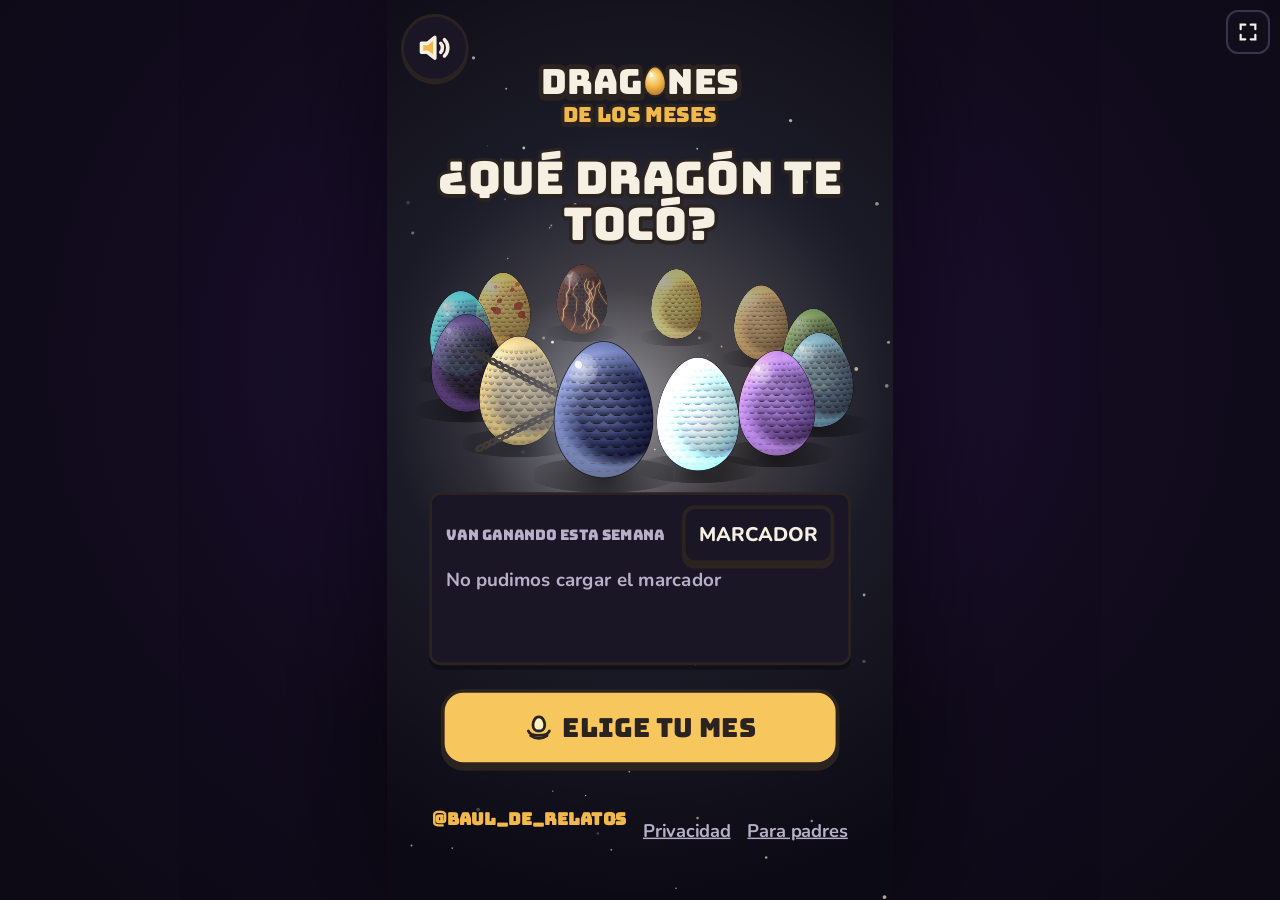
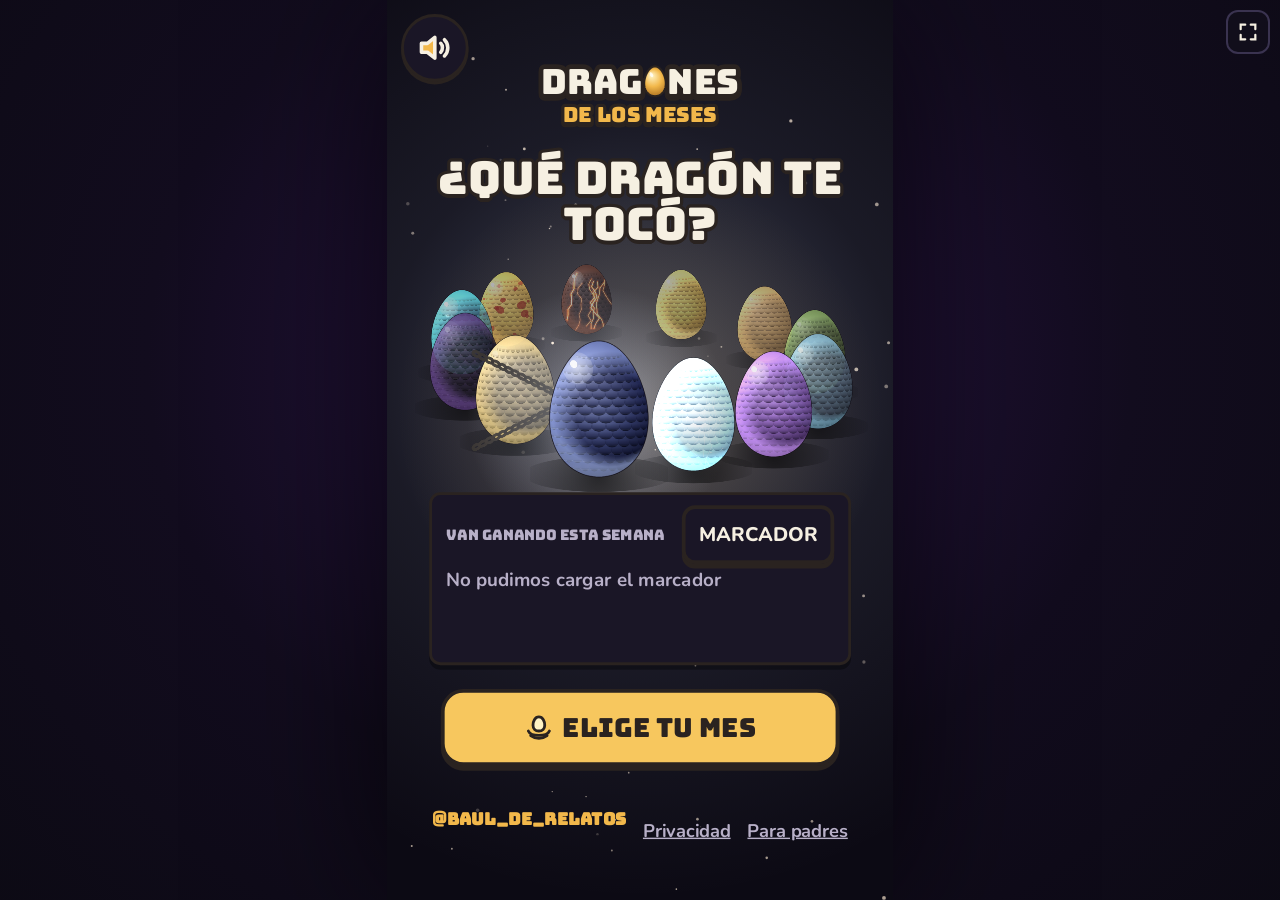
